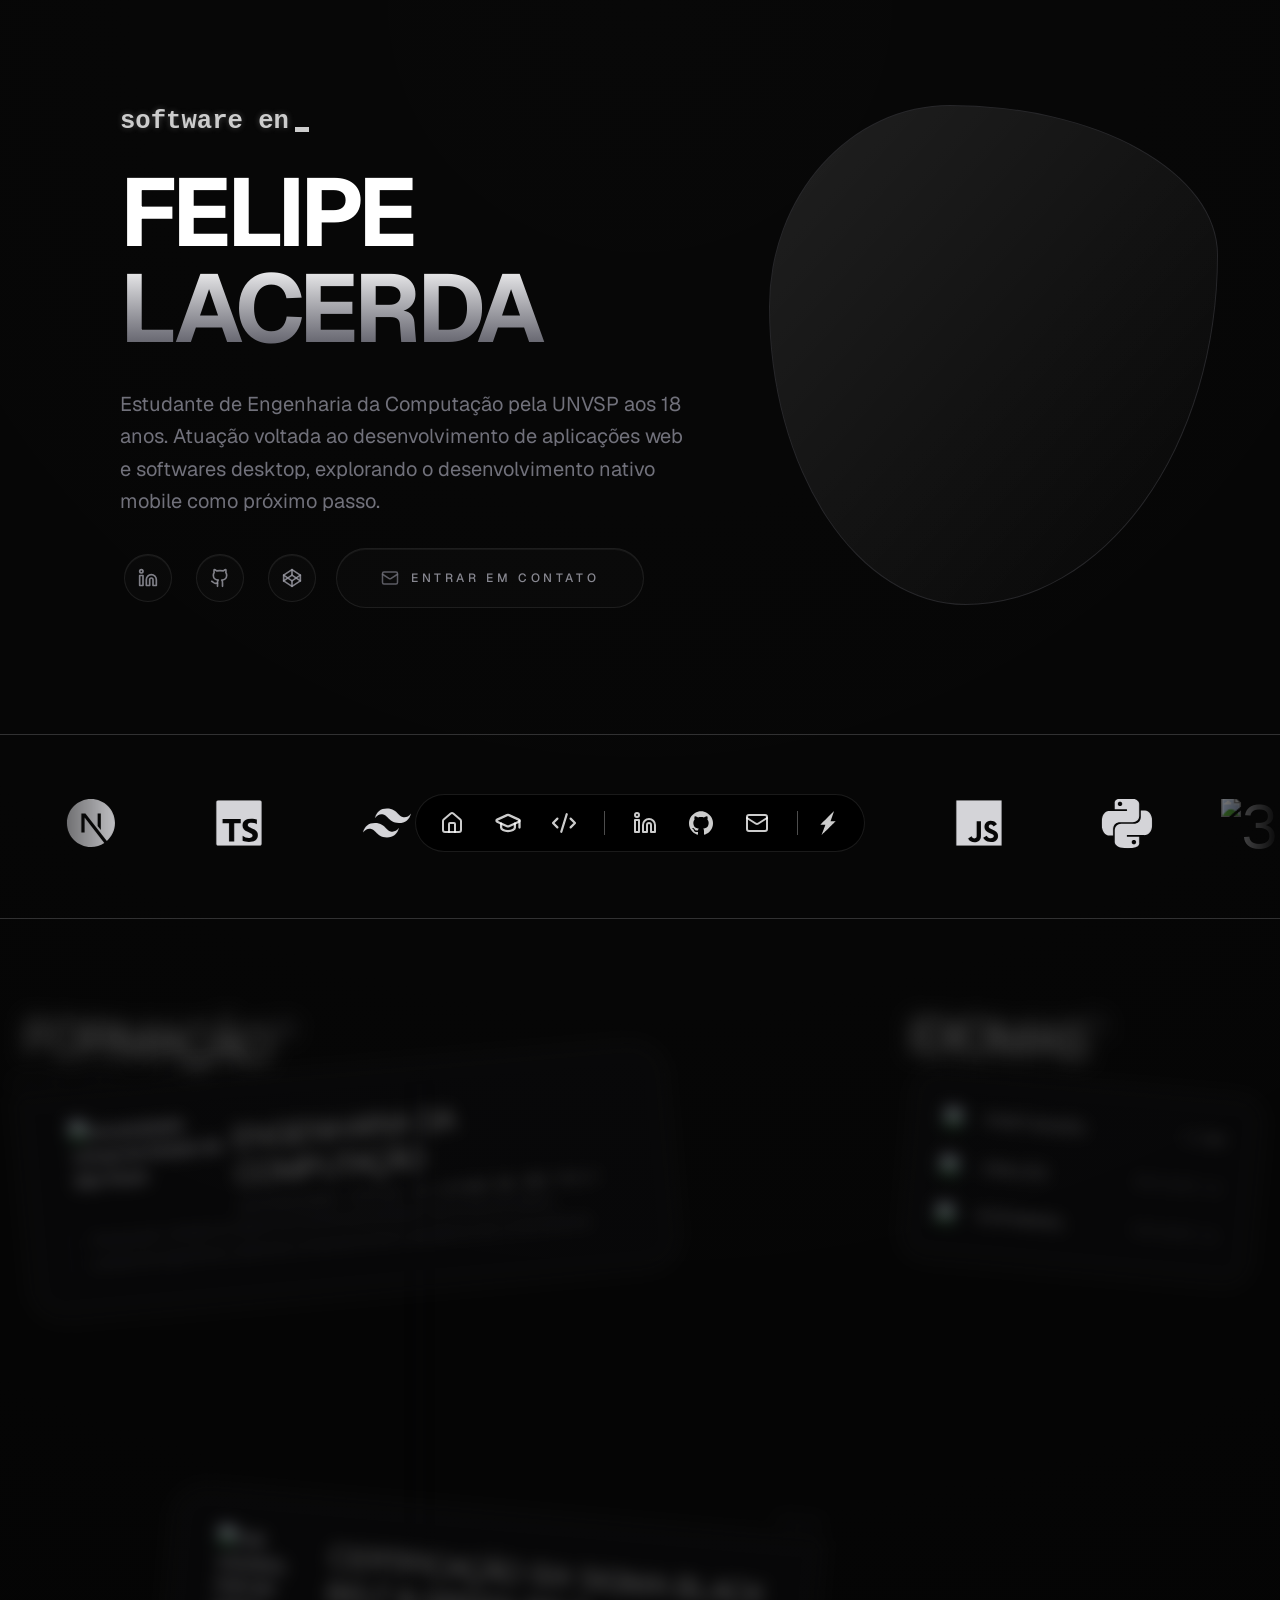
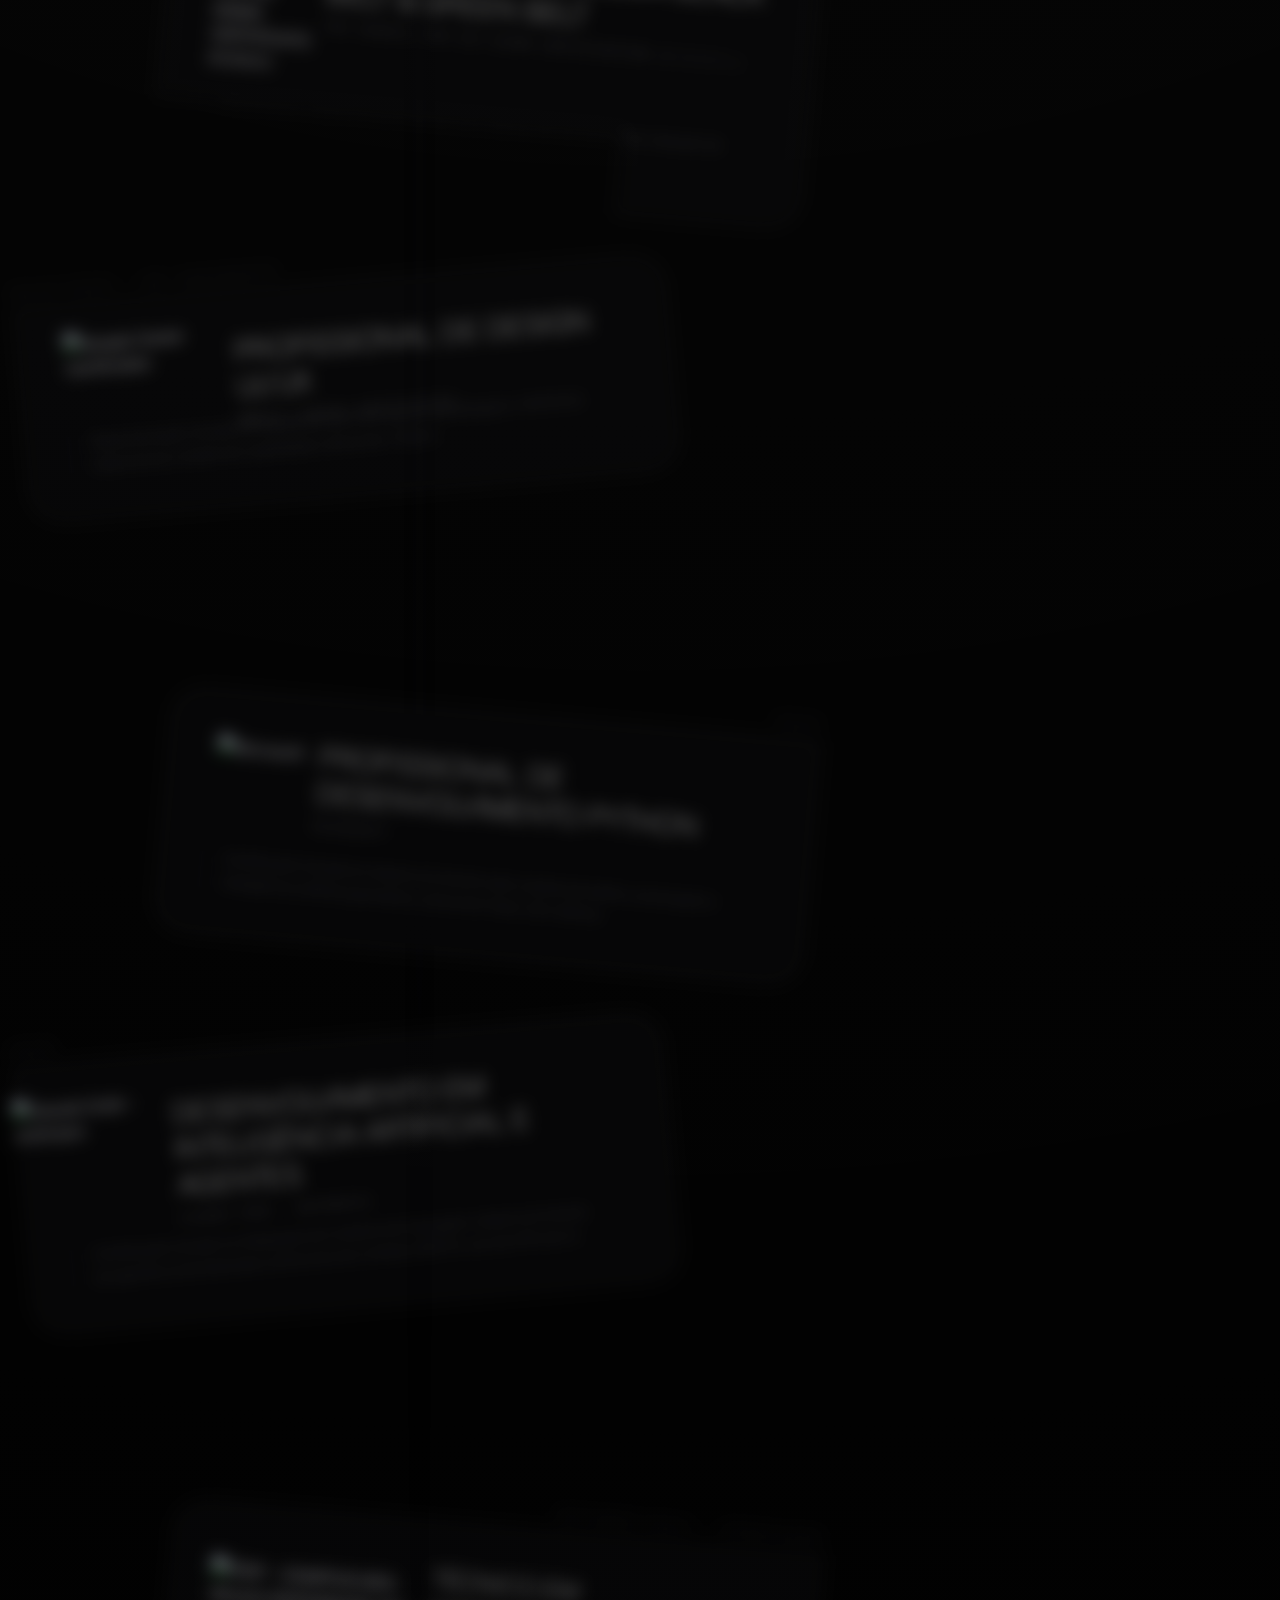
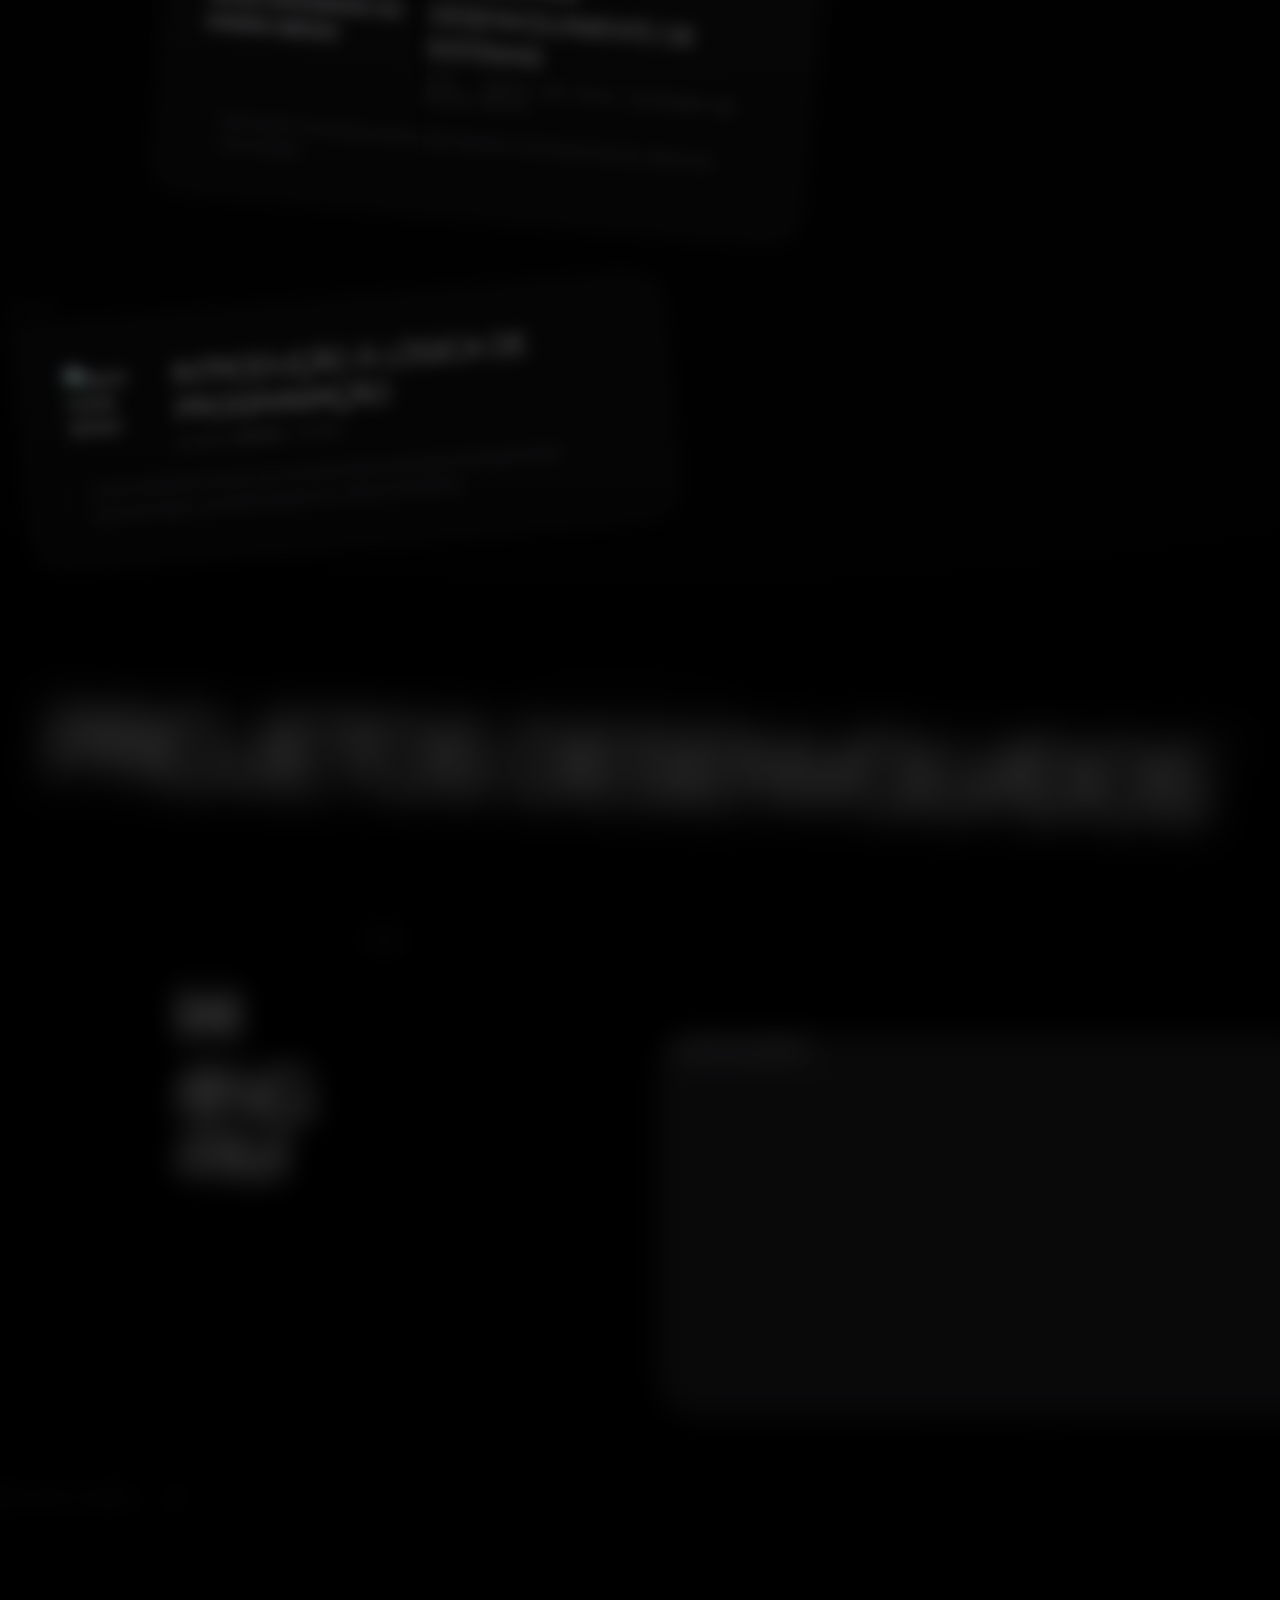
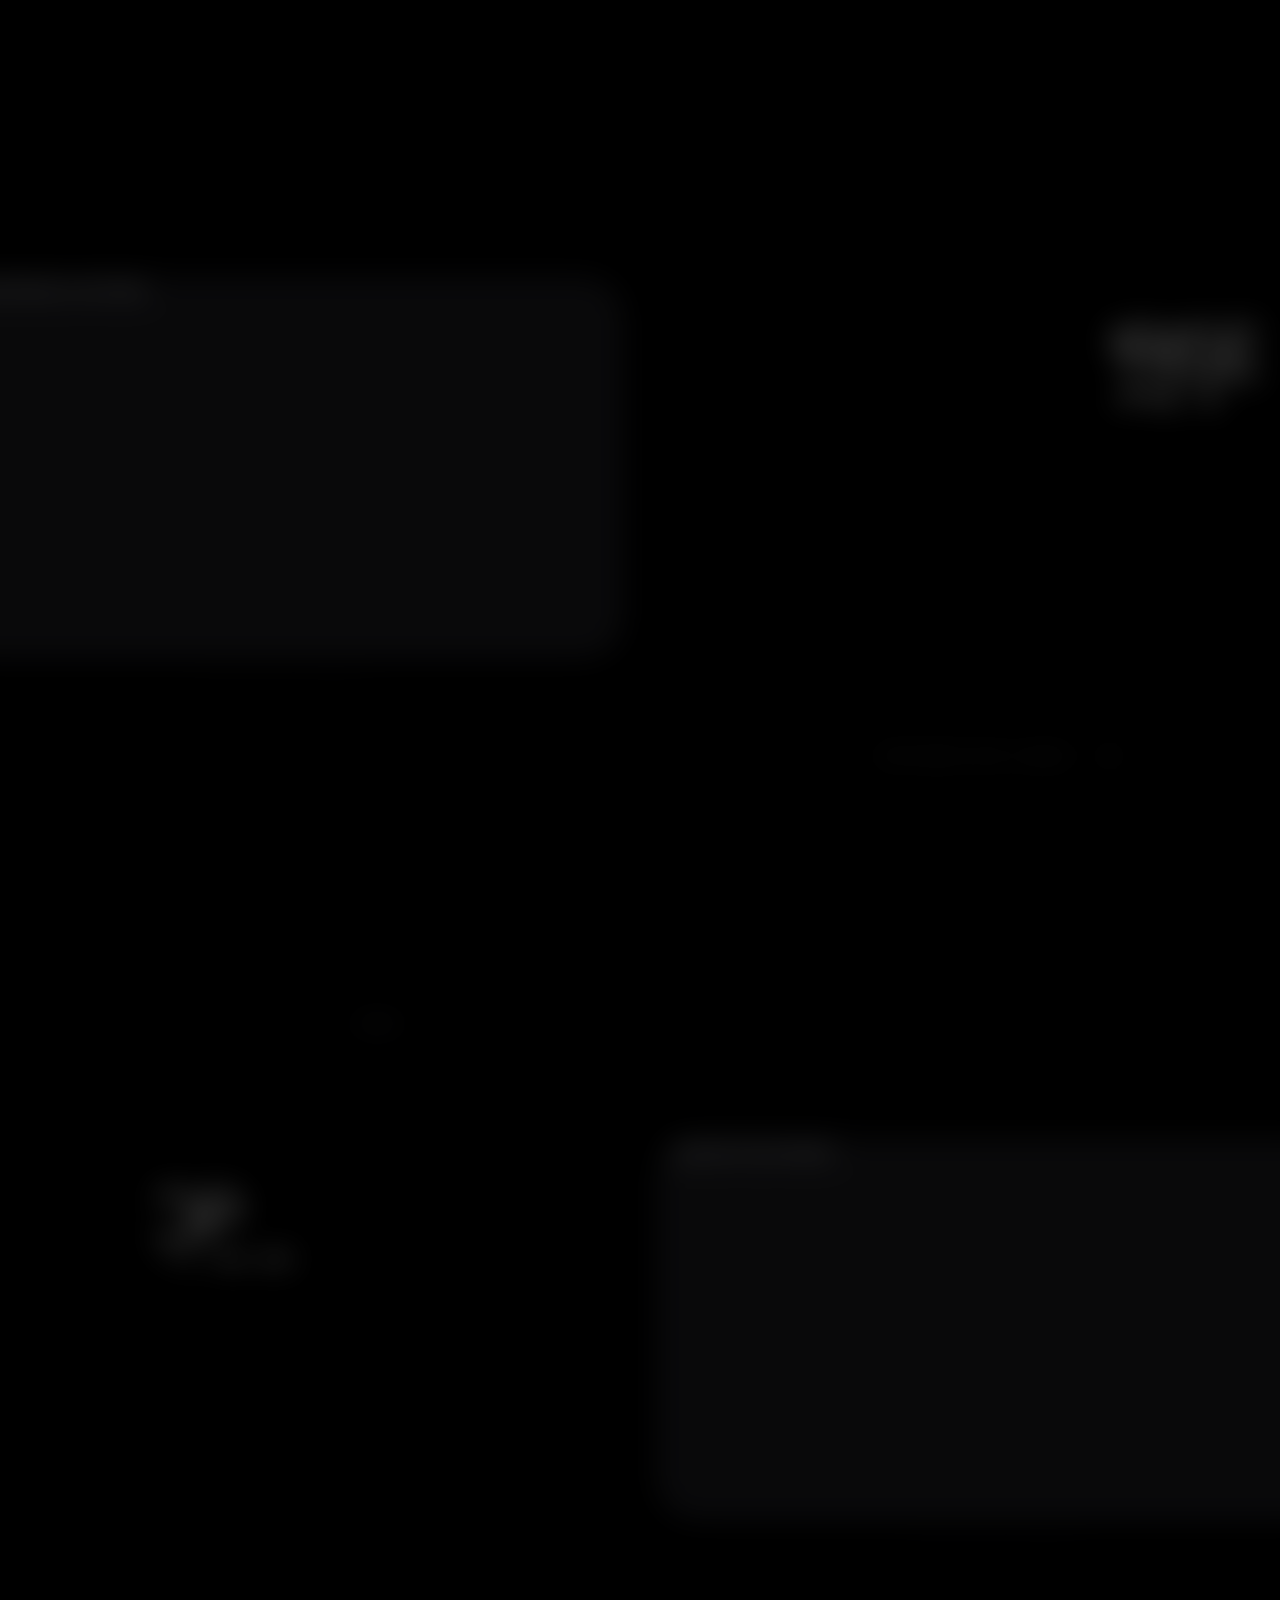
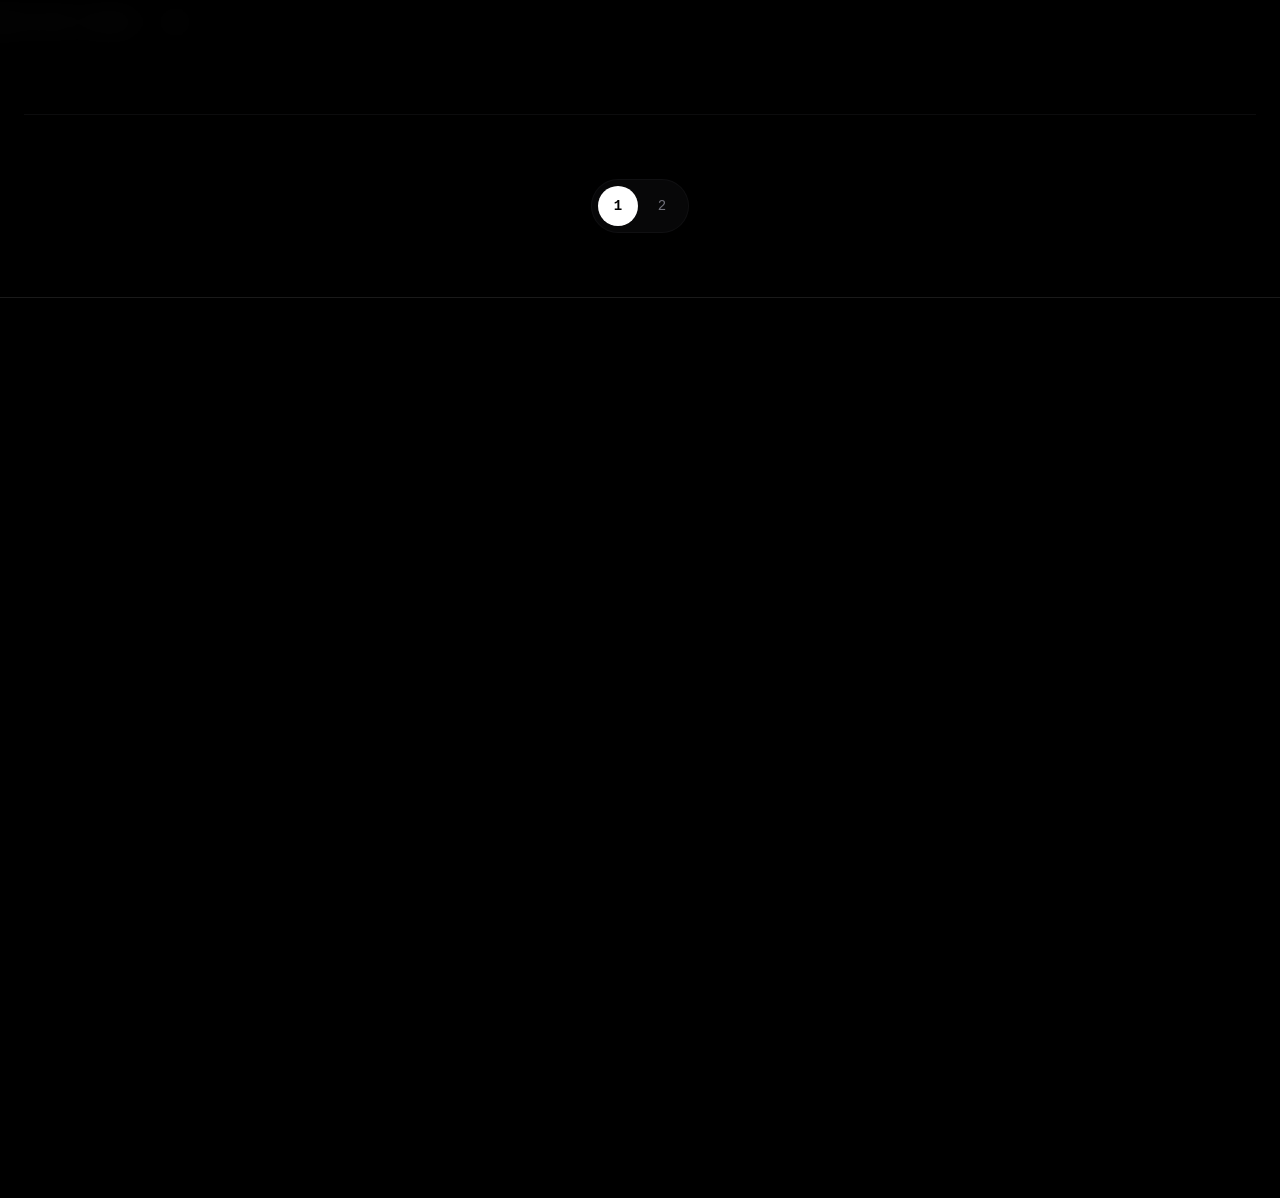
==== index.html @ cd04bd22 "pente fino" ====
<!doctype html>
<html lang="en">

<head>
  <meta charset="UTF-8" />
  <meta name="viewport" content="width=device-width, initial-scale=1.0, viewport-fit=cover" />
  <title>Lofipe</title>
  <link rel="icon" type="image/png" href="/assets/favicon.png" />
  <meta property="og:title" content="Lofipe" />
  <meta property="og:description" content="Felipe Lacerda" />
  <meta property="og:url" content="https://lofipe.github.io/" />
  <meta property="og:type" content="website" />
  <meta property="og:image" content="https://res.cloudinary.com/dvgi0omcf/image/upload/v1783981329/comp_guboxi.png" />
  <meta property="og:image:width" content="1200" />
  <meta property="og:image:height" content="630" />
  <meta name="twitter:card" content="summary_large_image" />
  <meta name="twitter:title" content="Lofipe" />
  <meta name="twitter:image" content="https://res.cloudinary.com/dvgi0omcf/image/upload/v1783981329/comp_guboxi.png" />
  <script src="https://unpkg.com/@lottiefiles/lottie-player@latest/dist/lottie-player.js"></script>
  <style>
    /* Hide scrollbar completely — Lenis handles smooth scrolling via JS */
    * {
      scrollbar-width: none;
    }

    ::-webkit-scrollbar {
      display: none !important;
    }
  </style>
  <script type="module" crossorigin src="/assets/index-CoBssupR.js"></script>
  <link rel="stylesheet" crossorigin href="/assets/index-DF-sohv0.css">
</head>

<body>
  <div id="root"></div>
  <svg width="0" height="0" style="position: absolute; pointer-events: none;" aria-hidden="true">
    <filter id="global-backlight-4" y="-150%" x="-150%" width="400%" height="400%">
      <feGaussianBlur in="SourceGraphic" stdDeviation="7" result="blurred"></feGaussianBlur>
      <feColorMatrix type="saturate" in="blurred" values="4.5"></feColorMatrix>
      <feComposite in="SourceGraphic" operator="over"></feComposite>
    </filter>
    <filter id="global-backlight-5" y="-150%" x="-150%" width="400%" height="400%">
      <feGaussianBlur in="SourceGraphic" stdDeviation="5" result="blurred"></feGaussianBlur>
      <feColorMatrix type="saturate" in="blurred" values="4"></feColorMatrix>
      <feComposite in="SourceGraphic" operator="over"></feComposite>
    </filter>
    <filter id="global-backlight-5-soft" y="-150%" x="-150%" width="400%" height="400%">
      <feGaussianBlur in="SourceGraphic" stdDeviation="5" result="blurred"></feGaussianBlur>
      <feColorMatrix type="saturate" in="blurred" values="3.5" result="saturated"></feColorMatrix>
      <feComponentTransfer in="saturated" result="faded">
        <feFuncA type="linear" slope="0.8"></feFuncA>
      </feComponentTransfer>
      <feComposite in="SourceGraphic" in2="faded" operator="over"></feComposite>
    </filter>
    <filter id="global-backlight-strong" y="-150%" x="-150%" width="400%" height="400%">
      <feGaussianBlur in="SourceGraphic" stdDeviation="12" result="blurred"></feGaussianBlur>
      <feColorMatrix type="saturate" in="blurred" values="5.5"></feColorMatrix>
      <feComposite in="SourceGraphic" operator="over"></feComposite>
    </filter>
    <filter id="global-backlight-kolven" y="-150%" x="-150%" width="400%" height="400%">
      <feGaussianBlur in="SourceGraphic" stdDeviation="14" result="blurred"></feGaussianBlur>
      <feColorMatrix type="saturate" in="blurred" values="3.2" result="saturated"></feColorMatrix>
      <feComponentTransfer in="saturated" result="faded">
        <feFuncA type="linear" slope="0.7"></feFuncA>
      </feComponentTransfer>
      <feComposite in="SourceGraphic" in2="faded" operator="over"></feComposite>
    </filter>
    <filter id="global-backlight-carousel" y="-150%" x="-150%" width="400%" height="400%">
      <feGaussianBlur in="SourceGraphic" stdDeviation="8" result="blurred"></feGaussianBlur>
      <feColorMatrix type="saturate" in="blurred" values="3.5" result="saturated"></feColorMatrix>
      <feComponentTransfer in="saturated" result="faded">
        <feFuncA type="linear" slope="0.75"></feFuncA>
      </feComponentTransfer>
      <feComposite in="SourceGraphic" in2="faded" operator="over"></feComposite>
    </filter>
    <filter id="global-backlight-20" y="-150%" x="-150%" width="400%" height="400%">
      <feGaussianBlur in="SourceGraphic" stdDeviation="20" result="blurred"></feGaussianBlur>
      <feColorMatrix type="saturate" in="blurred" values="4"></feColorMatrix>
      <feComposite in="SourceGraphic" operator="over"></feComposite>
    </filter>
  </svg>
</body>

</html>
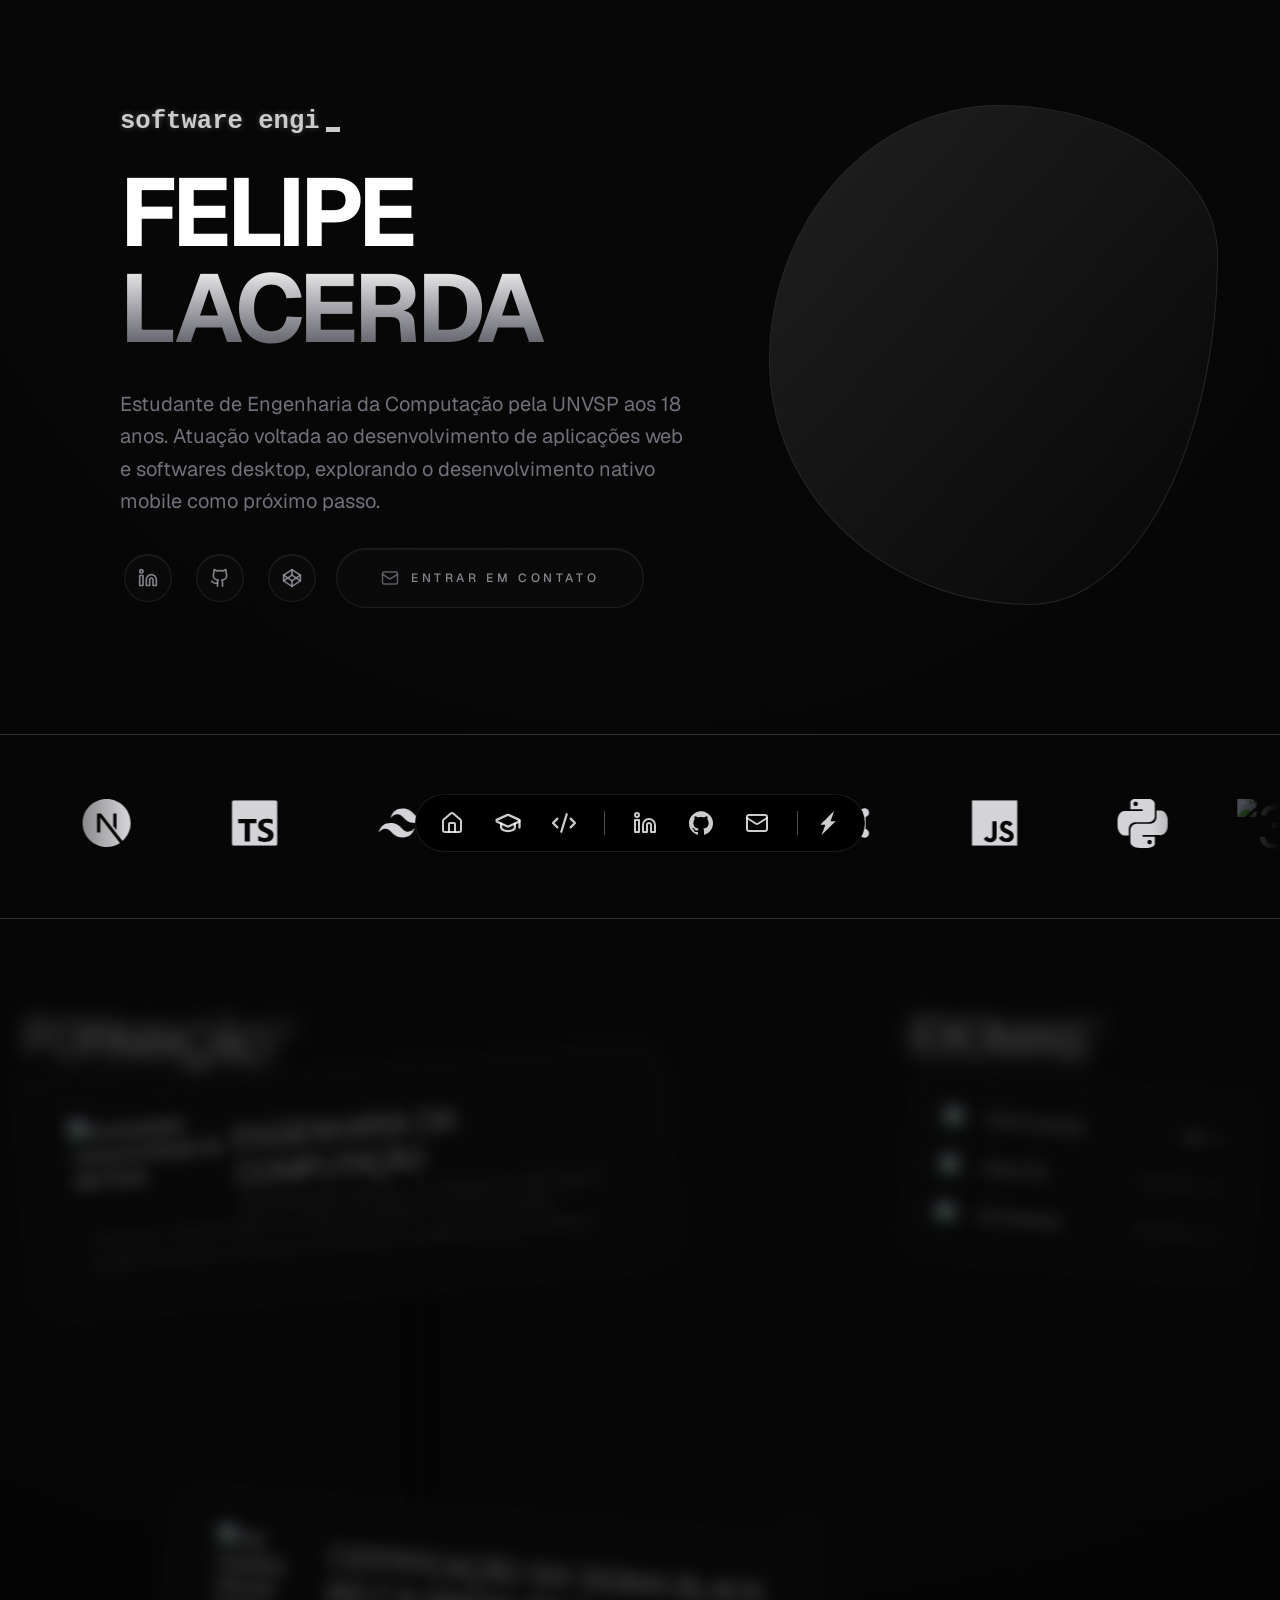
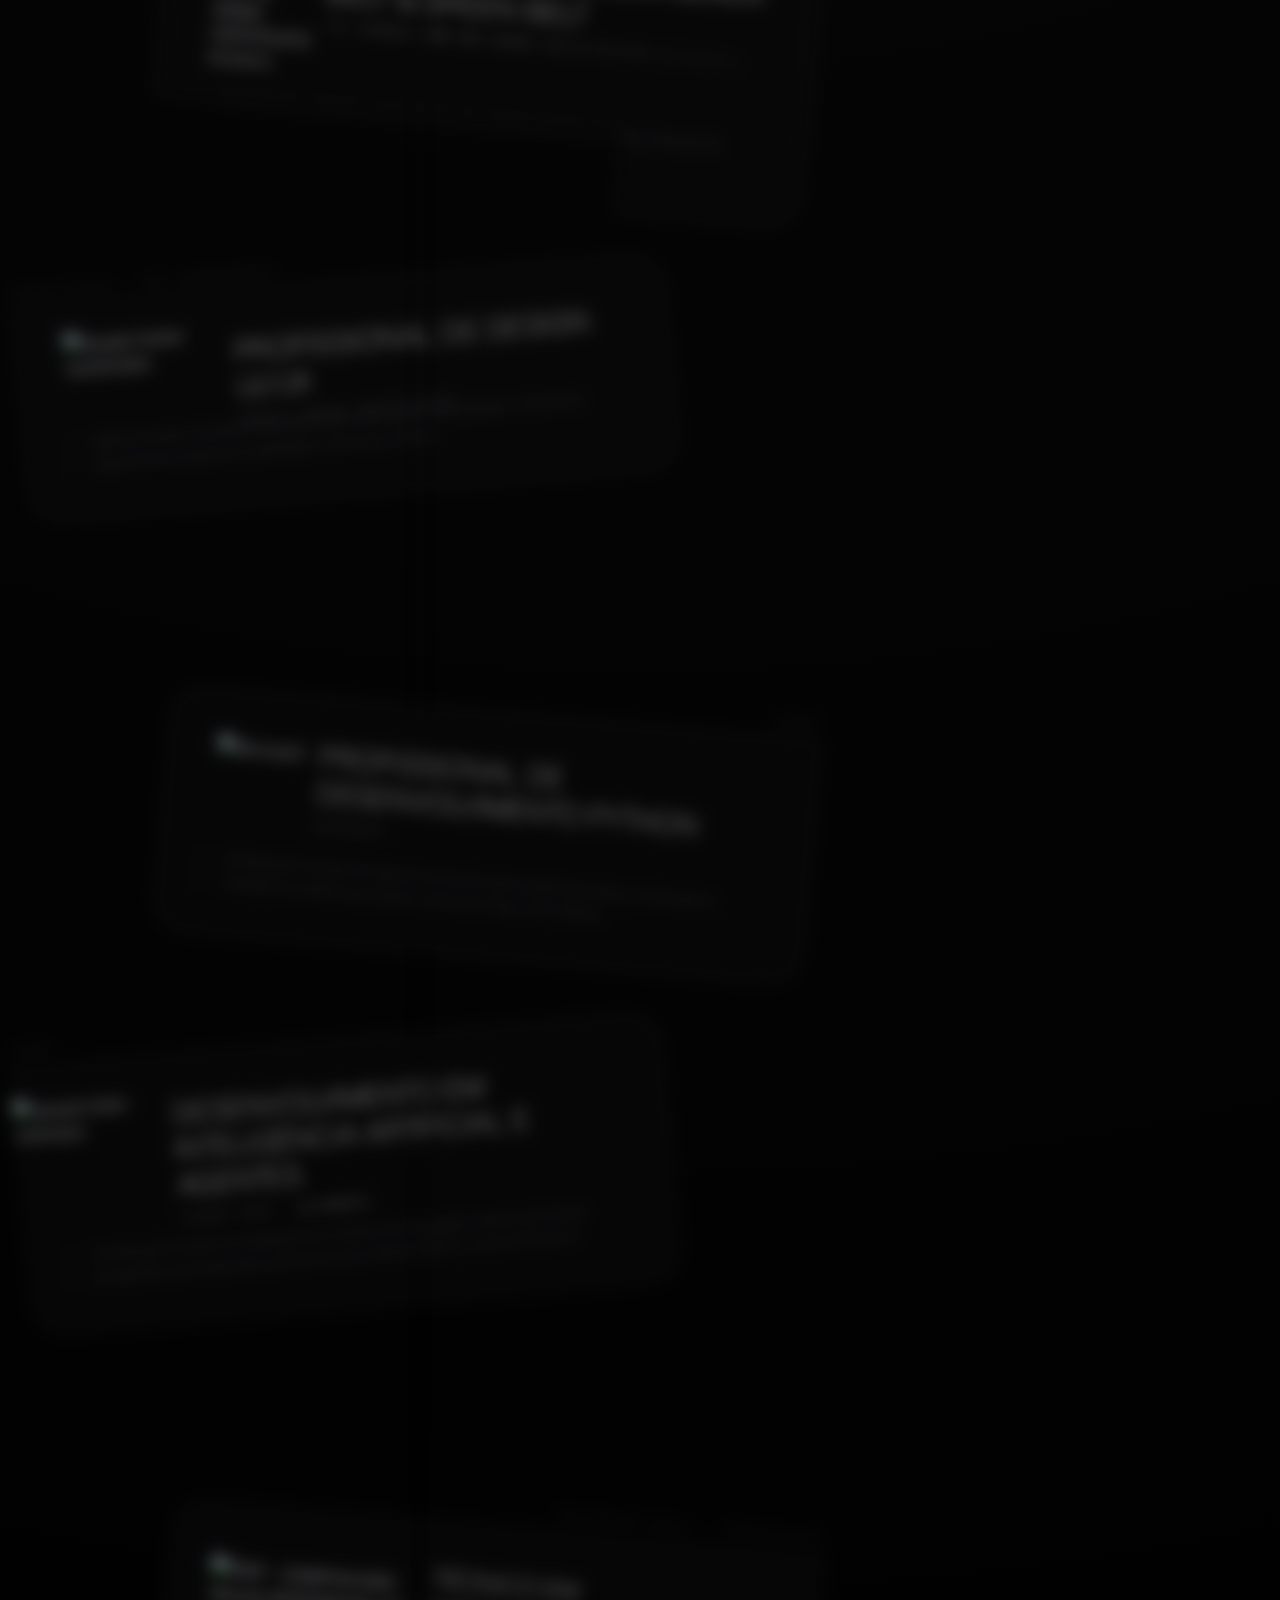
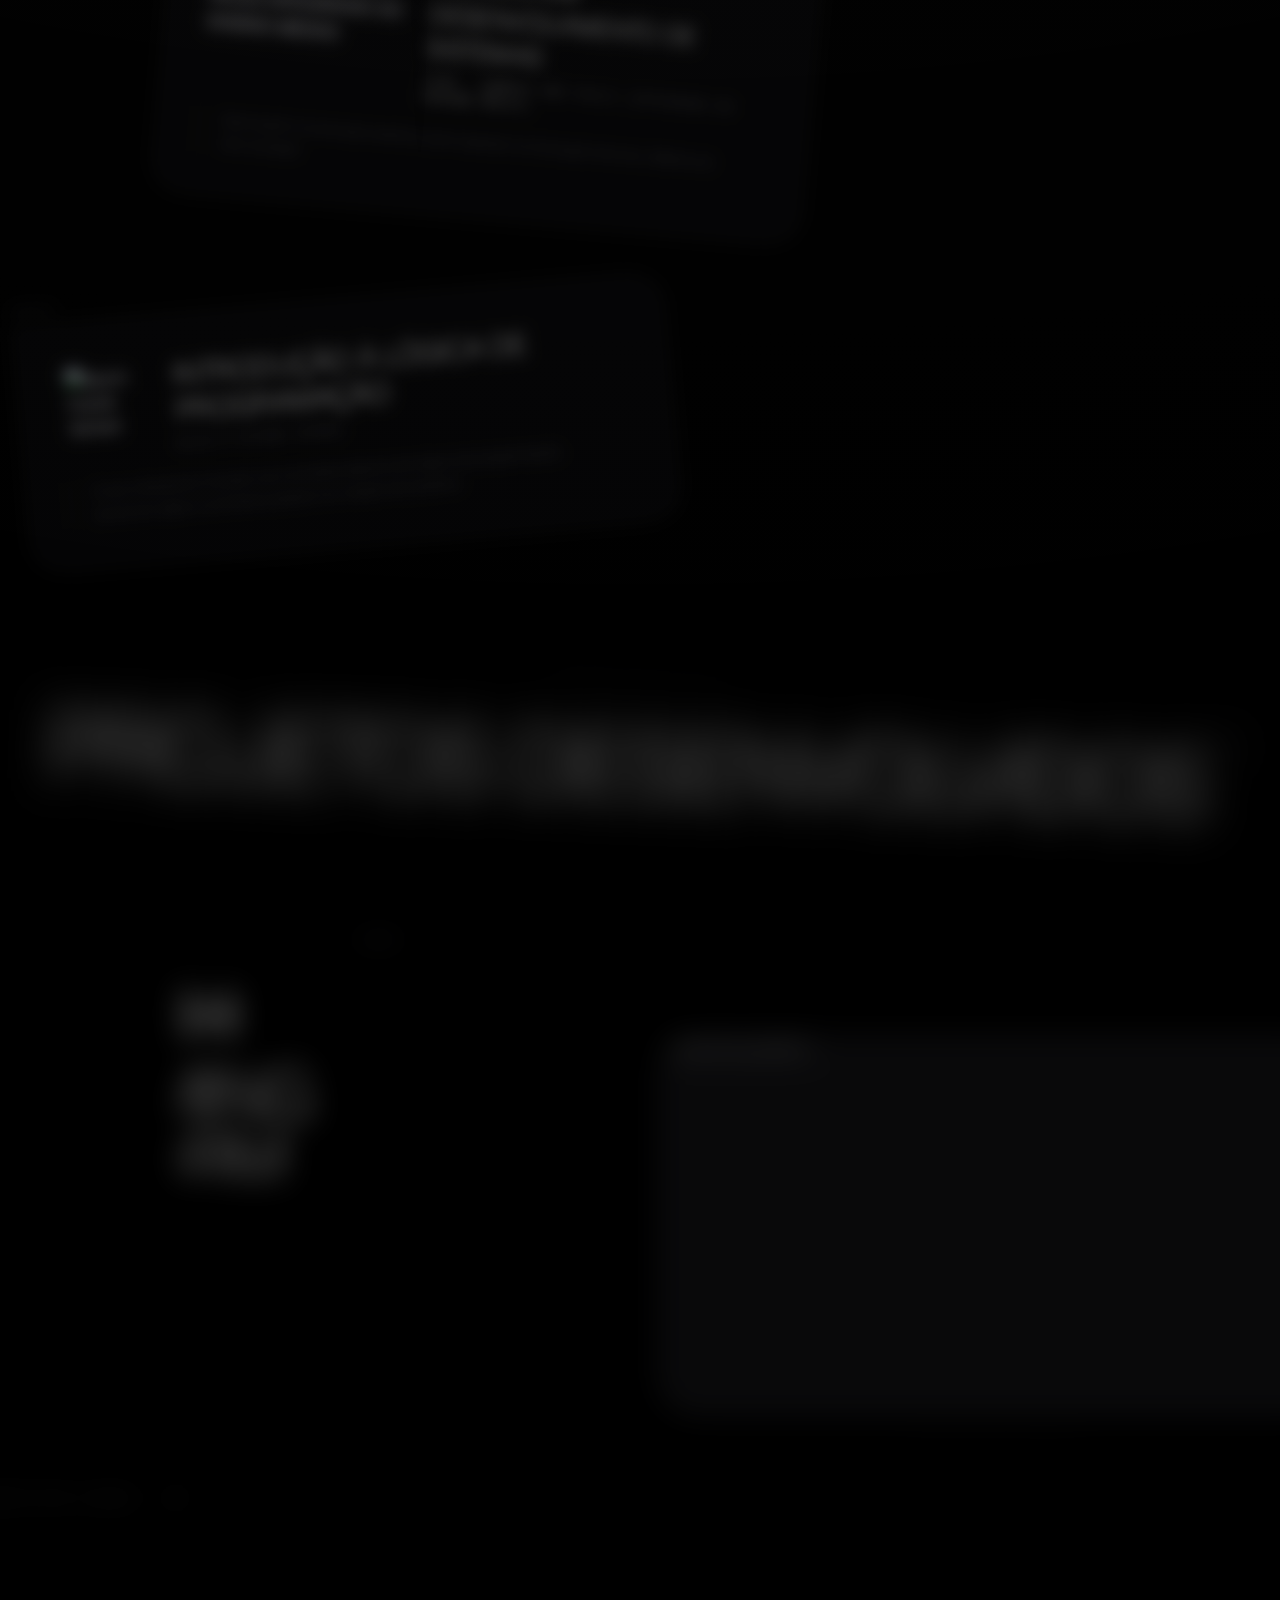
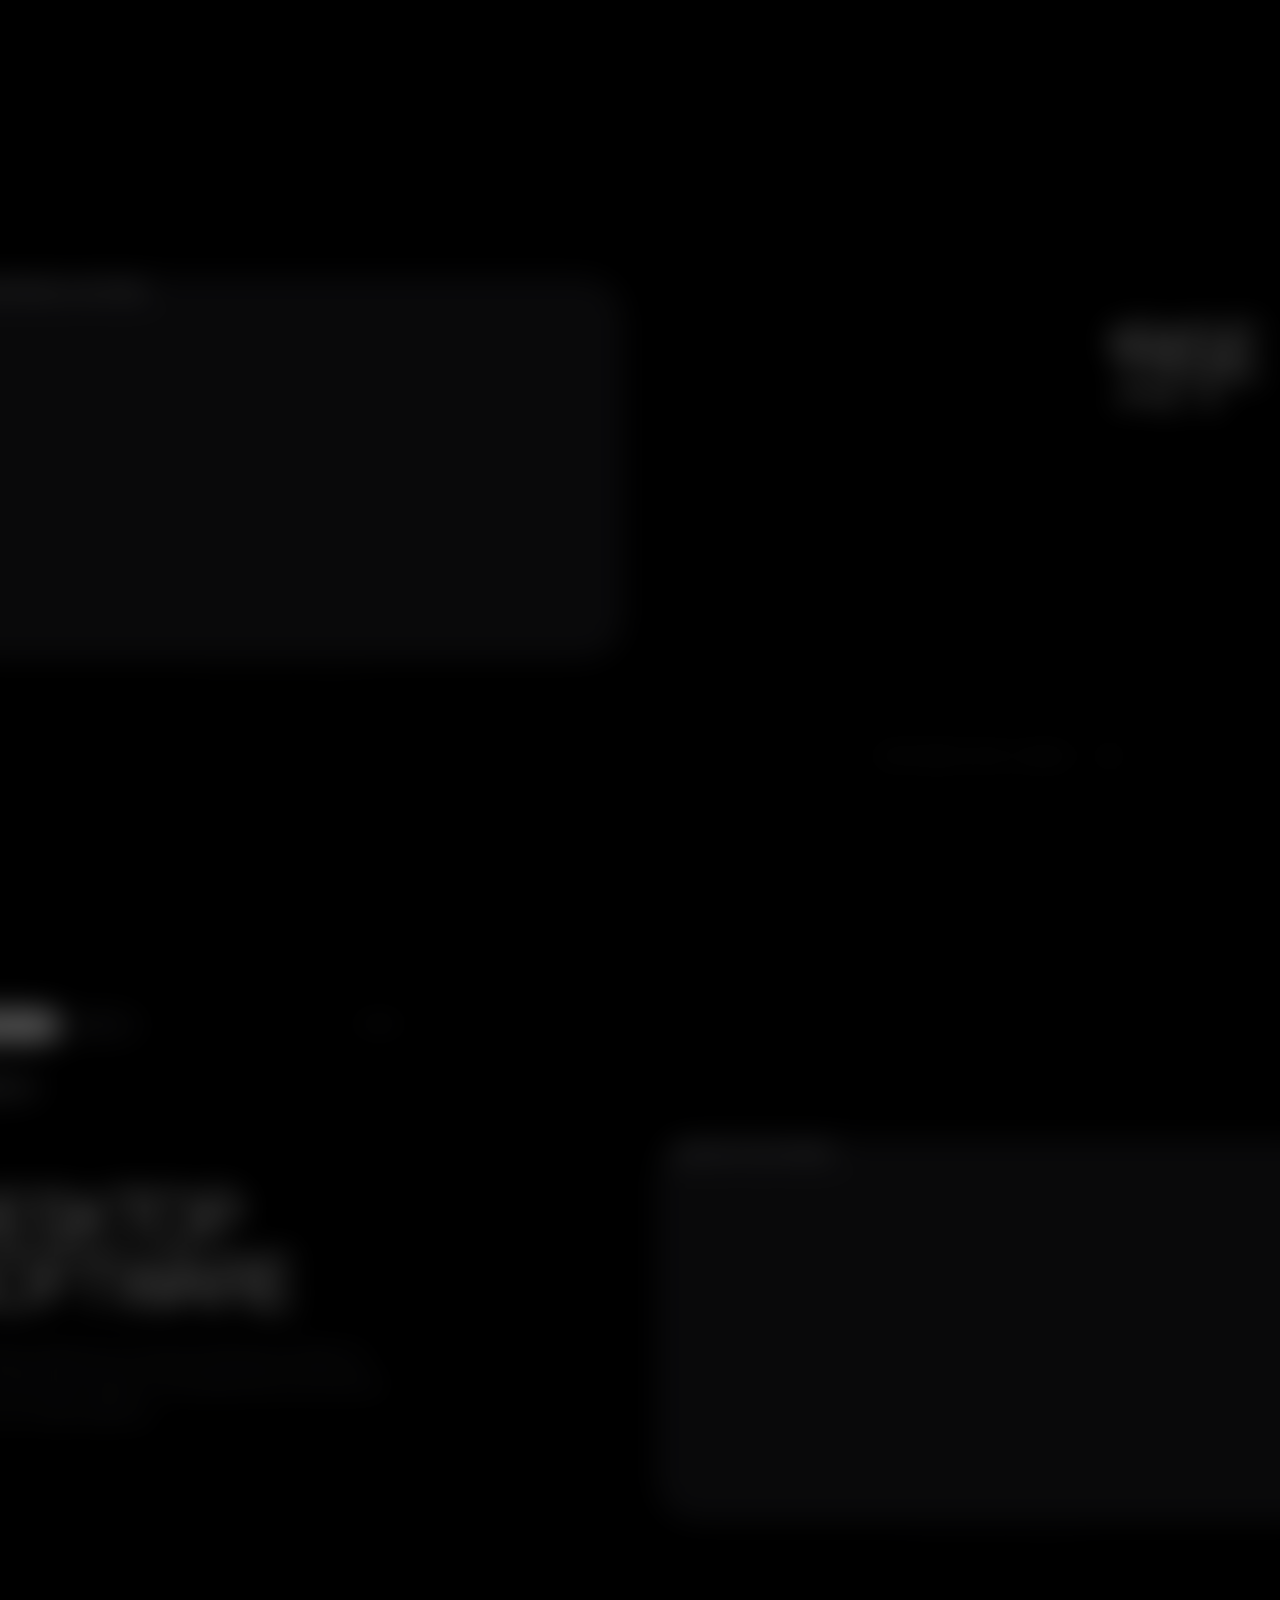
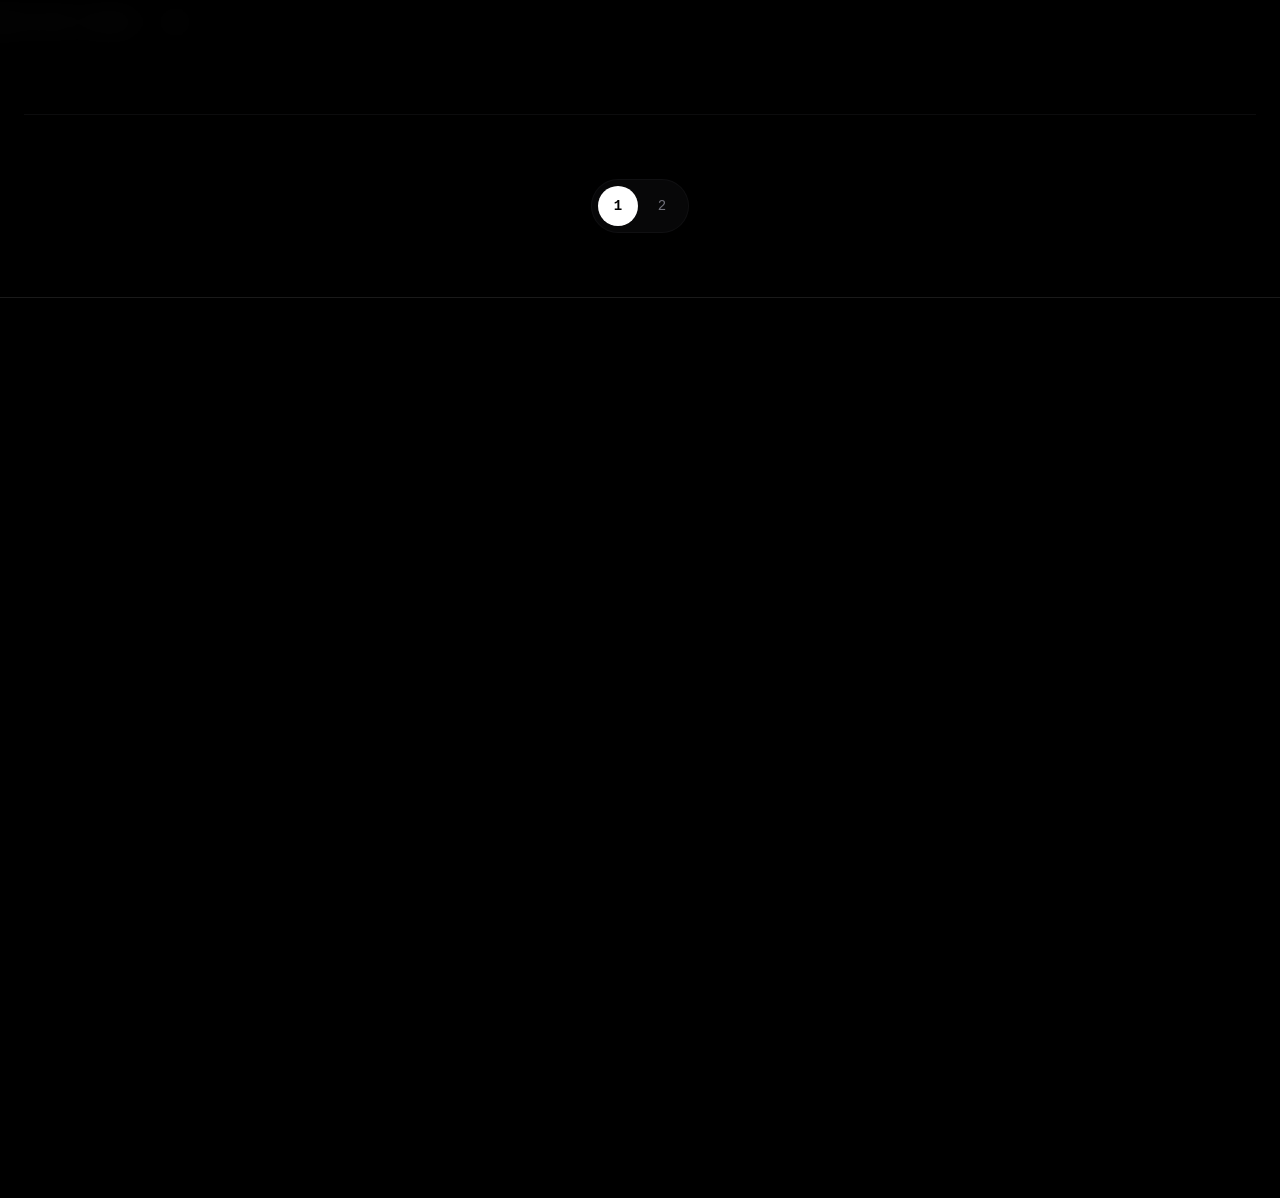
==== commit abac4de0: "pente fino 2" ====
--- a/index.html
+++ b/index.html
@@ -10,12 +10,12 @@
   <meta property="og:description" content="Felipe Lacerda" />
   <meta property="og:url" content="https://lofipe.github.io/" />
   <meta property="og:type" content="website" />
-  <meta property="og:image" content="https://res.cloudinary.com/dvgi0omcf/image/upload/v1783981329/comp_guboxi.png" />
+  <meta property="og:image" content="https://res.cloudinary.com/dvgi0omcf/image/upload/v1783983210/padr%C3%A3o_de_imagem_compartilhar_e_google_search_2_og3qq7.png" />
   <meta property="og:image:width" content="1200" />
   <meta property="og:image:height" content="630" />
   <meta name="twitter:card" content="summary_large_image" />
   <meta name="twitter:title" content="Lofipe" />
-  <meta name="twitter:image" content="https://res.cloudinary.com/dvgi0omcf/image/upload/v1783981329/comp_guboxi.png" />
+  <meta name="twitter:image" content="https://res.cloudinary.com/dvgi0omcf/image/upload/v1783983210/padr%C3%A3o_de_imagem_compartilhar_e_google_search_2_og3qq7.png" />
   <script src="https://unpkg.com/@lottiefiles/lottie-player@latest/dist/lottie-player.js"></script>
   <style>
     /* Hide scrollbar completely — Lenis handles smooth scrolling via JS */
@@ -27,8 +27,8 @@
       display: none !important;
     }
   </style>
-  <script type="module" crossorigin src="/assets/index-CoBssupR.js"></script>
-  <link rel="stylesheet" crossorigin href="/assets/index-DF-sohv0.css">
+  <script type="module" crossorigin src="/assets/index-BSFKqXOW.js"></script>
+  <link rel="stylesheet" crossorigin href="/assets/index-kEla4h4L.css">
 </head>
 
 <body>
--- a/assets/index-kEla4h4L.css
+++ b/assets/index-kEla4h4L.css
@@ -0,0 +1 @@
+@import"https://fonts.googleapis.com/css2?family=Plus+Jakarta+Sans:wght@200;300;400;500;600&display=swap";.color-bends-container{position:absolute;top:0;left:0;right:0;bottom:0;width:100%;height:100%;overflow:hidden}.color-bends-container canvas{position:absolute;top:0;left:0;width:100%!important;height:100%!important;display:block;image-rendering:-moz-crisp-edges;image-rendering:-o-crisp-edges;image-rendering:-webkit-optimize-contrast;image-rendering:crisp-edges;image-rendering:pixelated;transform:translateZ(0)}.logoloop{position:relative;--logoloop-gap: 32px;--logoloop-logoHeight: 28px;--logoloop-fadeColorAuto: #ffffff;--logo-saturation-default: 1;--logo-saturation-hover: 1}.logoloop--vertical{height:100%;display:inline-block}.logoloop--scale-hover{padding-top:calc(var(--logoloop-logoHeight) * .1);padding-bottom:calc(var(--logoloop-logoHeight) * .1)}@media(prefers-color-scheme:dark){.logoloop{--logoloop-fadeColorAuto: #0b0b0b}}.logoloop__track{display:flex;width:max-content;will-change:transform;-webkit-user-select:none;user-select:none;position:relative;z-index:0}.logoloop--vertical .logoloop__track{flex-direction:column;height:max-content;width:100%}.logoloop__list{display:flex;align-items:center}.logoloop--vertical .logoloop__list{flex-direction:column}.logoloop__item{flex:0 0 auto;margin-right:var(--logoloop-gap);font-size:var(--logoloop-logoHeight);line-height:1}.logoloop--vertical .logoloop__item{margin-right:0;margin-bottom:var(--logoloop-gap)}.logoloop__item:last-child{margin-right:var(--logoloop-gap)}.logoloop--vertical .logoloop__item:last-child{margin-right:0;margin-bottom:var(--logoloop-gap)}.logoloop__node{display:inline-flex;align-items:center}.logoloop__item img{height:var(--logoloop-logoHeight);width:auto;display:block;object-fit:contain;image-rendering:-webkit-optimize-contrast;-webkit-user-drag:none;pointer-events:none;filter:saturate(var(--logo-saturation-default));transition:transform .3s cubic-bezier(.4,0,.2,1),filter .3s ease}.logoloop__item:hover img{filter:saturate(var(--logo-saturation-hover))}.logoloop--scale-hover .logoloop__item{overflow:visible}.logoloop--scale-hover .logoloop__item:hover img,.logoloop--scale-hover .logoloop__item:hover .logoloop__node{transform:scale(1.2);transform-origin:center center}.logoloop--scale-hover .logoloop__node{transition:transform .3s cubic-bezier(.4,0,.2,1)}.logoloop__link{display:inline-flex;align-items:center;text-decoration:none;border-radius:4px;transition:opacity .2s ease;cursor:default}.logoloop__link:hover{opacity:1}.logoloop__link:focus-visible{outline:2px solid currentColor;outline-offset:2px}.logoloop--fade{-webkit-mask-image:linear-gradient(to right,transparent 0%,black 10%,black 90%,transparent 100%);mask-image:linear-gradient(to right,transparent 0%,black 10%,black 90%,transparent 100%)}.logoloop--vertical.logoloop--fade{-webkit-mask-image:linear-gradient(to bottom,transparent 0%,black 10%,black 90%,transparent 100%);mask-image:linear-gradient(to bottom,transparent 0%,black 10%,black 90%,transparent 100%)}@media(prefers-reduced-motion:reduce){.logoloop__track{transform:translateZ(0)!important}.logoloop__item img,.logoloop__node{transition:none!important}}.scroll-reveal{margin:40px 0}.scroll-reveal-text{font-size:clamp(1.2rem,3vw,2.2rem);line-height:1.4;font-weight:500;color:#fff}.word{display:inline-block;white-space:pre}.custom-modal-scroll::-webkit-scrollbar{width:4px}.custom-modal-scroll::-webkit-scrollbar-track{background:transparent}.custom-modal-scroll::-webkit-scrollbar-thumb{background:#27272a;border-radius:10px}.custom-modal-scroll::-webkit-scrollbar-thumb:hover{background:#3f3f46}.logo-wrapper{display:flex;justify-content:flex-start;align-items:center;flex-wrap:nowrap;--logo-saturation-default: .6;--logo-saturation-hover: 1}.logo-container{position:relative;display:flex;align-items:center;justify-content:center;overflow:visible}.logo-flip-item{position:absolute;display:flex;flex-direction:column;align-items:center;justify-content:center;width:100%;height:100%;transform:translateY(100%) scale(.9);opacity:0;filter:blur(10px);transition:transform 1.2s cubic-bezier(.25,1,.5,1),opacity 1.2s cubic-bezier(.25,1,.5,1),filter 1.2s cubic-bezier(.25,1,.5,1);will-change:transform,opacity,filter;pointer-events:none}.logo-flip-item.active{transform:translateY(0) scale(1);opacity:1;filter:blur(0px);z-index:10}.logo-flip-item.exit{transform:translateY(-100%) scale(.9);opacity:0;filter:blur(10px);z-index:5}.logo-flip-item:not(.active):not(.exit){transition:none}.logo-flip-item.reset{transition:none}.logo-wrapper--no-blur .logo-flip-item{filter:none;transition:transform 1.2s cubic-bezier(.25,1,.5,1),opacity 1.2s cubic-bezier(.25,1,.5,1);will-change:transform,opacity}.logo-wrapper--no-blur .logo-flip-item.active,.logo-wrapper--no-blur .logo-flip-item.exit{filter:none}.logo-flip-item img{filter:saturate(var(--logo-saturation-default));transition:filter .3s ease}.logo-container:hover .logo-flip-item img{filter:saturate(var(--logo-saturation-hover))}.border-glow-card{--edge-proximity: 0;--cursor-angle: 45deg;--edge-sensitivity: 30;--color-sensitivity: calc(var(--edge-sensitivity) + 20);--border-radius: 28px;--glow-padding: 40px;--cone-spread: 25;position:relative;border-radius:var(--border-radius);isolation:isolate;transform:translateZ(.01px);display:grid;border:1px solid rgb(255 255 255 / 15%);background:var(--card-bg, #120F17);overflow:visible;box-shadow:none}.border-glow-inner{display:flex;flex-direction:column;position:relative;overflow:visible;z-index:10;width:100%}.border-glow-card:before,.border-glow-card:after,.border-glow-card>.edge-light{content:"";position:absolute;top:0;right:0;bottom:0;left:0;border-radius:inherit;transition:opacity .25s ease-out;z-index:-1}.border-glow-card:not(:hover):not(.sweep-active):before,.border-glow-card:not(:hover):not(.sweep-active):after,.border-glow-card:not(:hover):not(.sweep-active)>.edge-light{opacity:0;transition:opacity .75s ease-in-out}.border-glow-card:before{border:1px solid transparent;background:linear-gradient(var(--card-bg, #120F17) 0 100%) padding-box,linear-gradient(#fff0,#fff0) border-box,var(--gradient-one, radial-gradient(at 80% 55%, hsla(268, 100%, 76%, 1) 0px, transparent 50%)) border-box,var(--gradient-two, radial-gradient(at 69% 34%, hsla(349, 100%, 74%, 1) 0px, transparent 50%)) border-box,var(--gradient-three, radial-gradient(at 8% 6%, hsla(136, 100%, 78%, 1) 0px, transparent 50%)) border-box,var(--gradient-four, radial-gradient(at 41% 38%, hsla(192, 100%, 64%, 1) 0px, transparent 50%)) border-box,var(--gradient-five, radial-gradient(at 86% 85%, hsla(186, 100%, 74%, 1) 0px, transparent 50%)) border-box,var(--gradient-six, radial-gradient(at 82% 18%, hsla(52, 100%, 65%, 1) 0px, transparent 50%)) border-box,var(--gradient-seven, radial-gradient(at 51% 4%, hsla(12, 100%, 72%, 1) 0px, transparent 50%)) border-box,var(--gradient-base, linear-gradient(#c299ff 0 100%)) border-box;opacity:calc((var(--edge-proximity) - var(--color-sensitivity)) / (100 - var(--color-sensitivity)));mask-image:conic-gradient(from var(--cursor-angle) at center,black calc(var(--cone-spread) * 1%),transparent calc((var(--cone-spread) + 15) * 1%),transparent calc((100 - var(--cone-spread) - 15) * 1%),black calc((100 - var(--cone-spread)) * 1%));-webkit-mask-image:conic-gradient(from var(--cursor-angle) at center,black calc(var(--cone-spread) * 1%),transparent calc((var(--cone-spread) + 15) * 1%),transparent calc((100 - var(--cone-spread) - 15) * 1%),black calc((100 - var(--cone-spread)) * 1%))}.border-glow-card:after{display:none!important}.border-glow-card>.edge-light{inset:calc(var(--glow-padding) * -1);pointer-events:none;z-index:1;mask-image:conic-gradient(from var(--cursor-angle) at center,black 2.5%,transparent 10%,transparent 90%,black 97.5%);-webkit-mask-image:conic-gradient(from var(--cursor-angle) at center,black 2.5%,transparent 10%,transparent 90%,black 97.5%);opacity:calc((var(--edge-proximity) - var(--edge-sensitivity)) / (100 - var(--edge-sensitivity)));mix-blend-mode:plus-lighter}.border-glow-card>.edge-light:before{content:"";position:absolute;inset:var(--glow-padding);border-radius:inherit;box-shadow:inset 0 0 0 1px var(--glow-color, hsl(40deg 80% 80% / 100%)),inset 0 0 1px 0 var(--glow-color-60, hsl(40deg 80% 80% / 60%)),inset 0 0 3px 0 var(--glow-color-50, hsl(40deg 80% 80% / 50%)),inset 0 0 6px 0 var(--glow-color-40, hsl(40deg 80% 80% / 40%)),inset 0 0 15px 0 var(--glow-color-30, hsl(40deg 80% 80% / 30%)),inset 0 0 25px 2px var(--glow-color-20, hsl(40deg 80% 80% / 20%)),inset 0 0 50px 2px var(--glow-color-10, hsl(40deg 80% 80% / 10%)),0 0 1px 0 var(--glow-color-60, hsl(40deg 80% 80% / 60%)),0 0 3px 0 var(--glow-color-50, hsl(40deg 80% 80% / 50%)),0 0 6px 0 var(--glow-color-40, hsl(40deg 80% 80% / 40%)),0 0 15px 0 var(--glow-color-30, hsl(40deg 80% 80% / 30%)),0 0 25px 2px var(--glow-color-20, hsl(40deg 80% 80% / 20%)),0 0 50px 2px var(--glow-color-10, hsl(40deg 80% 80% / 10%))}.shiny-text{display:inline-block}.fib,.fi{background-size:contain;background-position:50%;background-repeat:no-repeat}.fi{position:relative;display:inline-block;width:1.333333em;line-height:1em}.fi:before{content:" "}.fi.fis{width:1em}.fi-xx{background-image:url("data:image/svg+xml,%3csvg%20xmlns='http://www.w3.org/2000/svg'%20id='flag-icons-xx'%20viewBox='0%200%20640%20480'%3e%3cpath%20fill='%23fff'%20fill-rule='evenodd'%20stroke='%23adb5bd'%20stroke-width='1.1'%20d='M.5.5h638.9v478.9H.5z'/%3e%3cpath%20fill='none'%20stroke='%23adb5bd'%20stroke-width='1.1'%20d='m.5.5%20639%20479m0-479-639%20479'/%3e%3c/svg%3e")}.fi-xx.fis{background-image:url("data:image/svg+xml,%3csvg%20xmlns='http://www.w3.org/2000/svg'%20id='flag-icons-xx'%20viewBox='0%200%20512%20512'%3e%3cpath%20fill='%23fff'%20fill-rule='evenodd'%20stroke='%23adb5bd'%20d='M.5.5h511v511H.5z'/%3e%3cpath%20fill='none'%20stroke='%23adb5bd'%20d='m.5.5%20511%20511m0-511-511%20511'/%3e%3c/svg%3e")}.fi-ad{background-image:url(/assets/ad-B18i8NGa.svg)}.fi-ad.fis{background-image:url(/assets/ad-Blhdm5jl.svg)}.fi-ae{background-image:url("data:image/svg+xml,%3csvg%20xmlns='http://www.w3.org/2000/svg'%20id='flag-icons-ae'%20viewBox='0%200%20640%20480'%3e%3cpath%20fill='%2300732f'%20d='M0%200h640v160H0z'/%3e%3cpath%20fill='%23fff'%20d='M0%20160h640v160H0z'/%3e%3cpath%20fill='%23000001'%20d='M0%20320h640v160H0z'/%3e%3cpath%20fill='red'%20d='M0%200h220v480H0z'/%3e%3c/svg%3e")}.fi-ae.fis{background-image:url("data:image/svg+xml,%3csvg%20xmlns='http://www.w3.org/2000/svg'%20id='flag-icons-ae'%20viewBox='0%200%20512%20512'%3e%3cpath%20fill='%2300732f'%20d='M0%200h512v170.7H0z'/%3e%3cpath%20fill='%23fff'%20d='M0%20170.7h512v170.6H0z'/%3e%3cpath%20fill='%23000001'%20d='M0%20341.3h512V512H0z'/%3e%3cpath%20fill='red'%20d='M0%200h180v512H0z'/%3e%3c/svg%3e")}.fi-af{background-image:url(/assets/af-C77Rf6cE.svg)}.fi-af.fis{background-image:url(/assets/af-Bc2fqp73.svg)}.fi-ag{background-image:url("data:image/svg+xml,%3csvg%20xmlns='http://www.w3.org/2000/svg'%20id='flag-icons-ag'%20viewBox='0%200%20640%20480'%3e%3cdefs%3e%3cclipPath%20id='ag-a'%3e%3cpath%20fill-opacity='.7'%20d='M-79.7%200H603v512H-79.7z'/%3e%3c/clipPath%3e%3c/defs%3e%3cg%20fill-rule='evenodd'%20clip-path='url(%23ag-a)'%20transform='translate(74.7)scale(.9375)'%3e%3cpath%20fill='%23fff'%20d='M-79.7%200H603v512H-79.7z'/%3e%3cpath%20fill='%23000001'%20d='M-79.6%200H603v204.8H-79.7z'/%3e%3cpath%20fill='%230072c6'%20d='M21.3%20203.2h480v112h-480z'/%3e%3cpath%20fill='%23ce1126'%20d='M603%20.1V512H261.6L603%200zM-79.7.1V512h341.3L-79.7%200z'/%3e%3cpath%20fill='%23fcd116'%20d='M440.4%20203.3%20364%20184l64.9-49-79.7%2011.4%2041-69.5-70.7%2041L332.3%2037l-47.9%2063.8-19.3-74-21.7%2076.3-47.8-65%2013.7%2083.2L138.5%2078l41%2069.5-77.4-12.5%2063.8%2047.8L86%20203.3z'/%3e%3c/g%3e%3c/svg%3e")}.fi-ag.fis{background-image:url("data:image/svg+xml,%3csvg%20xmlns='http://www.w3.org/2000/svg'%20id='flag-icons-ag'%20viewBox='0%200%20512%20512'%3e%3cdefs%3e%3cclipPath%20id='ag-a'%3e%3cpath%20fill='%2325ff01'%20d='M109%2047.6h464.8v464.9H109z'/%3e%3c/clipPath%3e%3c/defs%3e%3cg%20fill-rule='evenodd'%20clip-path='url(%23ag-a)'%20transform='translate(-120%20-52.4)scale(1.1014)'%3e%3cpath%20fill='%23fff'%20d='M0%2047.6h693V512H0z'/%3e%3cpath%20fill='%23000001'%20d='M109%2047.6h464.8v186.1H109z'/%3e%3cpath%20fill='%230072c6'%20d='M128.3%20232.1h435.8v103.5H128.3z'/%3e%3cpath%20fill='%23ce1126'%20d='M692.5%2049.2v463.3H347zm-691.3%200v463.3h345.7z'/%3e%3cpath%20fill='%23fcd116'%20d='m508.8%20232.2-69.3-17.6%2059-44.4-72.5%2010.3%2037.3-63-64.1%2037.2%2011.3-73.5-43.4%2058-17.6-67.3-19.6%2069.3-43.4-59%2012.4%2075.6-64.1-39.3%2037.2%2063-70.3-11.3%2057.9%2043.4-72.4%2018.6z'/%3e%3c/g%3e%3c/svg%3e")}.fi-ai{background-image:url("data:image/svg+xml,%3csvg%20xmlns='http://www.w3.org/2000/svg'%20xmlns:xlink='http://www.w3.org/1999/xlink'%20id='flag-icons-ai'%20viewBox='0%200%20640%20480'%3e%3cdefs%3e%3cpath%20id='ai-b'%20fill='%23f90'%20d='M271%2087c1.5%203.6%206.5%207.6%207.8%209.6-1.7%202-2%201.8-1.8%205.4%203-3.1%203-3.5%205-3%204.2%204.2.8%2013.3-2.8%2015.3-3.4%202.1-2.8%200-8%202.6%202.3%202%205.1-.3%207.4.3%201.2%201.5-.6%204.1.4%206.7%202-.2%201.8-4.3%202.2-5.8%201.5-5.4%2010.4-9.1%2010.8-14.1%201.9-.9%203.7-.3%206%201-1.1-4.6-4.9-4.6-5.9-6-2.4-3.7-4.5-7.8-9.6-9-3.8-.7-3.5.3-6-1.4-1.6-1.2-6.3-3.4-5.5-1.6'/%3e%3c/defs%3e%3cclipPath%20id='ai-a'%3e%3cpath%20d='M0%200v120h373.3v120H320zm320%200H160v280H0v-40z'/%3e%3c/clipPath%3e%3cpath%20fill='%23012169'%20d='M0%200h640v480H0z'/%3e%3cpath%20stroke='%23fff'%20stroke-width='50'%20d='m0%200%20320%20240m0-240L0%20240'/%3e%3cpath%20stroke='%23c8102e'%20stroke-width='30'%20d='m0%200%20320%20240m0-240L0%20240'%20clip-path='url(%23ai-a)'/%3e%3cpath%20stroke='%23fff'%20stroke-width='75'%20d='M160%200v280M0%20120h373.3'/%3e%3cpath%20stroke='%23c8102e'%20stroke-width='50'%20d='M160%200v280M0%20120h373.3'/%3e%3cpath%20fill='%23012169'%20d='M0%20240h320V0h106.7v320H0z'/%3e%3cpath%20fill='%23fff'%20d='M424%20191.8c0%2090.4%209.7%20121.5%2029.3%20142.5a179%20179%200%200%200%2035%2030%20180%20180%200%200%200%2035-30c19.5-21%2029.3-52.1%2029.3-142.5-14.2%206.5-22.3%209.7-34%209.5a78%2078%200%200%201-30.3-9.5%2078%2078%200%200%201-30.3%209.5c-11.7.2-19.8-3-34-9.5'/%3e%3cg%20transform='matrix(1.96%200%200%202.002%20-40.8%2062.9)'%3e%3cuse%20xlink:href='%23ai-b'/%3e%3ccircle%20cx='281.3'%20cy='91.1'%20r='.8'%20fill='%23fff'%20fill-rule='evenodd'/%3e%3c/g%3e%3cg%20transform='matrix(-.916%20-1.77%201.733%20-.935%20563.4%20829)'%3e%3cuse%20xlink:href='%23ai-b'/%3e%3ccircle%20cx='281.3'%20cy='91.1'%20r='.8'%20fill='%23fff'%20fill-rule='evenodd'/%3e%3c/g%3e%3cg%20transform='matrix(-1.01%201.716%20-1.68%20-1.031%20925.4%20-103.2)'%3e%3cuse%20xlink:href='%23ai-b'/%3e%3ccircle%20cx='281.3'%20cy='91.1'%20r='.8'%20fill='%23fff'%20fill-rule='evenodd'/%3e%3c/g%3e%3cpath%20fill='%239cf'%20d='M440%20315.1a78%2078%200%200%200%2013.3%2019.2%20179%20179%200%200%200%2035%2030%20180%20180%200%200%200%2035-30%2078%2078%200%200%200%2013.2-19.2z'/%3e%3cpath%20fill='%23fdc301'%20d='M421.2%20188.2c0%2094.2%2010.2%20126.6%2030.6%20148.5a187%20187%200%200%200%2036.5%2031.1%20186%20186%200%200%200%2036.4-31.1c20.4-21.9%2030.6-54.3%2030.6-148.5-14.8%206.8-23.3%2010.1-35.5%2010-11-.3-22.6-5.7-31.5-10-9%204.3-20.6%209.7-31.5%2010-12.3.1-20.7-3.2-35.6-10m4%205c14%206.5%2022%209.6%2033.5%209.4a76%2076%200%200%200%2029.6-9.4c8.4%204%2019.3%209.2%2029.6%209.4%2011.5.2%2019.4-3%2033.4-9.4%200%2089-9.6%20119.6-28.8%20140.2a176%20176%200%200%201-34.2%2029.4%20176%20176%200%200%201-34.3-29.4c-19.2-20.6-28.7-51.3-28.7-140.2z'/%3e%3c/svg%3e")}.fi-ai.fis{background-image:url("data:image/svg+xml,%3csvg%20xmlns='http://www.w3.org/2000/svg'%20xmlns:xlink='http://www.w3.org/1999/xlink'%20id='flag-icons-ai'%20viewBox='0%200%20512%20512'%3e%3cdefs%3e%3cpath%20id='ai-b'%20fill='%23f90'%20d='M271%2087c1.5%203.6%206.5%207.6%207.8%209.6-1.7%202-2%201.8-1.8%205.4%203-3.1%203-3.5%205-3%204.2%204.2.8%2013.3-2.8%2015.3-3.4%202.1-2.8%200-8%202.6%202.3%202%205.1-.3%207.4.3%201.2%201.5-.6%204.1.4%206.7%202-.2%201.8-4.3%202.2-5.8%201.5-5.4%2010.4-9.1%2010.8-14.1%201.9-.9%203.7-.3%206%201-1.1-4.6-4.9-4.6-5.9-6-2.4-3.7-4.5-7.8-9.6-9-3.8-.7-3.5.3-6-1.4-1.6-1.2-6.3-3.4-5.5-1.6'/%3e%3c/defs%3e%3cclipPath%20id='ai-a'%3e%3cpath%20d='M0%200v128h298.7v128H256zm256%200H128v298.7H0V256z'/%3e%3c/clipPath%3e%3cpath%20fill='%23012169'%20d='M0%200h512v512H0z'/%3e%3cpath%20stroke='%23fff'%20stroke-width='50'%20d='m0%200%20256%20256m0-256L0%20256'/%3e%3cpath%20stroke='%23c8102e'%20stroke-width='30'%20d='m0%200%20256%20256m0-256L0%20256'%20clip-path='url(%23ai-a)'/%3e%3cpath%20stroke='%23fff'%20stroke-width='75'%20d='M128%200v298.7M0%20128h298.7'/%3e%3cpath%20stroke='%23c8102e'%20stroke-width='50'%20d='M128%200v298.7M0%20128h298.7'/%3e%3cpath%20fill='%23012169'%20d='M0%20256h256V0h85.3v341.3H0z'/%3e%3cpath%20fill='%23fff'%20d='M323.6%20224.1c0%2090.4%209.8%20121.5%2029.4%20142.5a179%20179%200%200%200%2035%2030%20180%20180%200%200%200%2035-30c19.5-21%2029.3-52.1%2029.3-142.5-14.2%206.5-22.3%209.7-34%209.5a78%2078%200%200%201-30.3-9.5%2078%2078%200%200%201-30.3%209.5c-11.7.2-19.8-3-34-9.5z'/%3e%3cg%20transform='matrix(1.96%200%200%202.002%20-141.1%2095.2)'%3e%3cuse%20xlink:href='%23ai-b'/%3e%3ccircle%20cx='281.3'%20cy='91.1'%20r='.8'%20fill='%23fff'%20fill-rule='evenodd'/%3e%3c/g%3e%3cg%20transform='matrix(-.916%20-1.77%201.733%20-.935%20463.1%20861.4)'%3e%3cuse%20xlink:href='%23ai-b'/%3e%3ccircle%20cx='281.3'%20cy='91.1'%20r='.8'%20fill='%23fff'%20fill-rule='evenodd'/%3e%3c/g%3e%3cg%20transform='matrix(-1.01%201.716%20-1.68%20-1.031%20825%20-71)'%3e%3cuse%20xlink:href='%23ai-b'/%3e%3ccircle%20cx='281.3'%20cy='91.1'%20r='.8'%20fill='%23fff'%20fill-rule='evenodd'/%3e%3c/g%3e%3cpath%20fill='%239cf'%20d='M339.8%20347.4a78%2078%200%200%200%2013.2%2019.2%20179%20179%200%200%200%2035%2030%20180%20180%200%200%200%2035-30%2078%2078%200%200%200%2013.2-19.2z'/%3e%3cpath%20fill='%23fdc301'%20d='M321%20220.5c0%2094.2%2010.1%20126.6%2030.5%20148.5a187%20187%200%200%200%2036.5%2031%20186%20186%200%200%200%2036.4-31.1C444.8%20347%20455%20314.7%20455%20220.5c-14.8%206.8-23.3%2010.1-35.5%2010-11-.3-22.6-5.7-31.5-10-9%204.3-20.6%209.7-31.5%2010-12.3.1-20.7-3.2-35.6-10zm4%205c13.9%206.5%2021.9%209.6%2033.4%209.4a76%2076%200%200%200%2029.6-9.4c8.4%204%2019.3%209.2%2029.6%209.4%2011.5.2%2019.4-3%2033.4-9.4%200%2089-9.6%20119.6-28.8%20140.2a176%20176%200%200%201-34.2%2029.4%20176%20176%200%200%201-34.3-29.4c-19.2-20.6-28.7-51.3-28.7-140.2'/%3e%3c/svg%3e")}.fi-al{background-image:url("data:image/svg+xml,%3csvg%20xmlns='http://www.w3.org/2000/svg'%20xmlns:xlink='http://www.w3.org/1999/xlink'%20id='flag-icons-al'%20viewBox='0%200%20640%20480'%3e%3cpath%20fill='red'%20d='M0%200h640v480H0z'/%3e%3cpath%20id='al-a'%20fill='%23000001'%20d='M272%2093.3c-4.6%200-12.3%201.5-12.2%205-13-2.1-14.3%203.2-13.5%208q2-2.9%203.9-3.1%202.5-.3%205.4%201.4a22%2022%200%200%201%204.8%204.1c-4.6%201.1-8.2.4-11.8-.2a17%2017%200%200%201-5.7-2.4c-1.5-1-2-2-4.3-4.3-2.7-2.8-5.6-2-4.7%202.3%202.1%204%205.6%205.8%2010%206.6%202.1.3%205.3%201%208.9%201s7.6-.5%209.8%200c-1.3.8-2.8%202.3-5.8%202.8s-7.5-1.8-10.3-2.4c.3%202.3%203.3%204.5%209.1%205.7%209.6%202%2017.5%203.6%2022.8%206.5a37%2037%200%200%201%2010.9%209.2c4.7%205.5%205%209.8%205.2%2010.8%201%208.8-2.1%2013.8-7.9%2015.4-2.8.7-8-.7-9.8-2.9-2-2.2-3.7-6-3.2-12%20.5-2.2%203.1-8.3.9-9.5a274%20274%200%200%200-32.3-15.1c-2.5-1-4.5%202.4-5.3%203.8a50%2050%200%200%201-36-23.7c-4.2-7.6-11.3%200-10.1%207.3%201.9%208%208%2013.8%2015.4%2018s17%208.2%2026.5%208c5.2%201%205.1%207.6-1%208.9-12.1%200-21.8-.2-30.9-9-6.9-6.3-10.7%201.2-8.8%205.4%203.4%2013.1%2022.1%2016.8%2041%2012.6%207.4-1.2%203%206.6%201%206.7-8%205.7-22.1%2011.2-34.6%200-5.7-4.4-9.6-.8-7.4%205.5%205.5%2016.5%2026.7%2013%2041.2%205%203.7-2.1%207.1%202.7%202.6%206.4-18.1%2012.6-27.1%2012.8-35.3%208-10.2-4.1-11%207.2-5%2011%206.7%204%2023.8%201%2036.4-7%205.4-4%205.6%202.3%202.2%204.8-14.9%2012.9-20.8%2016.3-36.3%2014.2-7.7-.6-7.6%208.9-1.6%2012.6%208.3%205.1%2024.5-3.3%2037-13.8%205.3-2.8%206.2%201.8%203.6%207.3a54%2054%200%200%201-21.8%2018c-7%202.7-13.6%202.3-18.3.7-5.8-2-6.5%204-3.3%209.4%201.9%203.3%209.8%204.3%2018.4%201.3s17.8-10.2%2024.1-18.5c5.5-4.9%204.9%201.6%202.3%206.2-12.6%2020-24.2%2027.4-39.5%2026.2-6.7-1.2-8.3%204-4%209%207.6%206.2%2017%206%2025.4-.2%207.3-7%2021.4-22.4%2028.8-30.6%205.2-4.1%206.9%200%205.3%208.4-1.4%204.8-4.8%2010-14.3%2013.6-6.5%203.7-1.6%208.8%203.2%209%202.7%200%208.1-3.2%2012.3-7.8%205.4-6.2%205.8-10.3%208.8-19.9%202.8-4.6%207.9-2.4%207.9%202.4-2.5%209.6-4.5%2011.3-9.5%2015.2-4.7%204.5%203.3%206%206%204.1%207.8-5.2%2010.6-12%2013.2-18.2%202-4.4%207.4-2.3%204.8%205-6%2017.4-16%2024.2-33.3%2027.8-1.7.3-2.8%201.3-2.2%203.3l7%207c-10.7%203.2-19.4%205-30.2%208l-14.8-9.8c-1.3-3.2-2-8.2-9.8-4.7-5.2-2.4-7.7-1.5-10.6%201%204.2%200%206%201.2%207.7%203.1%202.2%205.7%207.2%206.3%2012.3%204.7%203.3%202.7%205%204.9%208.4%207.7l-16.7-.5c-6-6.3-10.6-6-14.8-1-3.3.5-4.6.5-6.8%204.4%203.4-1.4%205.6-1.8%207.1-.3%206.3%203.7%2010.4%202.9%2013.5%200l17.5%201.1c-2.2%202-5.2%203-7.5%204.8-9-2.6-13.8%201-15.4%208.3a17%2017%200%200%200-1.2%209.3q1.1-4.6%204.9-7c8%202%2011-1.3%2011.5-6.1%204-3.2%209.8-3.9%2013.7-7.1%204.6%201.4%206.8%202.3%2011.4%203.8q2.4%207.5%2011.3%205.6c7%20.2%205.8%203.2%206.4%205.5%202-3.3%201.9-6.6-2.5-9.6-1.6-4.3-5.2-6.3-9.8-3.8-4.4-1.2-5.5-3-9.9-4.3%2011-3.5%2018.8-4.3%2029.8-7.8l7.7%206.8q2.3%201.5%203.8%200c6.9-10%2010-18.7%2016.3-25.3%202.5-2.8%205.6-6.4%209-7.3%201.7-.5%203.8-.2%205.2%201.3%201.3%201.4%202.4%204.1%202%208.2-.7%205.7-2.1%207.6-3.7%2011s-3.6%205.6-5.7%208.3c-4%205.3-9.4%208.4-12.6%2010.5-6.4%204.1-9%202.3-14%202-6.4.7-8%203.8-2.8%208.1%204.8%202.6%209.2%202.9%2012.8%202.2%203-.6%206.6-4.5%209.2-6.6%202.8-3.3%207.6.6%204.3%204.5-5.9%207-11.7%2011.6-19%2011.5-7.7%201-6.2%205.3-1.2%207.4%209.2%203.7%2017.4-3.3%2021.6-8%203.2-3.5%205.5-3.6%205%201.9-3.3%209.9-7.6%2013.7-14.8%2014.2-5.8-.6-5.9%204-1.6%207%209.6%206.6%2016.6-4.8%2019.9-11.6%202.3-6.2%205.9-3.3%206.3%201.8%200%206.9-3%2012.4-11.3%2019.4%206.3%2010.1%2013.7%2020.4%2020%2030.5l19.2-214L320%20139c-2-1.8-8.8-9.8-10.5-11-.7-.6-1-1-.1-1.4s3-.8%204.5-1c-4-4.1-7.6-5.4-15.3-7.6%201.9-.8%203.7-.4%209.3-.6a30%2030%200%200%200-13.5-10.2c4.2-3%205-3.2%209.2-6.7a86%2086%200%200%201-19.5-3.8%2037%2037%200%200%200-12-3.4zm.8%208.4c3.8%200%206.1%201.3%206.1%202.9s-2.3%202.9-6.1%202.9-6.2-1.5-6.2-3c0-1.6%202.4-2.8%206.2-2.8'/%3e%3cuse%20xlink:href='%23al-a'%20width='100%25'%20height='100%25'%20transform='matrix(-1%200%200%201%20640%200)'/%3e%3c/svg%3e")}.fi-al.fis{background-image:url("data:image/svg+xml,%3csvg%20xmlns='http://www.w3.org/2000/svg'%20xmlns:xlink='http://www.w3.org/1999/xlink'%20id='flag-icons-al'%20viewBox='0%200%20512%20512'%3e%3cpath%20fill='red'%20d='M0%200h512v512H0z'/%3e%3cpath%20id='al-a'%20fill='%23000001'%20d='M204.9%2099.5c-5%200-13.2%201.6-13%205.4-14-2.3-15.4%203.4-14.6%208.5q2.3-3%204.2-3.3%202.8-.4%205.8%201.5a23%2023%200%200%201%205%204.4c-4.8%201.1-8.6.4-12.4-.3a18%2018%200%200%201-6.1-2.5c-1.6-1.1-2.1-2.1-4.6-4.7-2.9-3-6-2.1-5%202.5%202.2%204.3%206%206.3%2010.7%207%202.2.4%205.6%201.2%209.4%201.2s8.1-.5%2010.5%200c-1.4.8-3%202.4-6.2%203s-8-2-11-2.6c.4%202.5%203.5%204.8%209.7%206%2010.2%202.2%2018.7%204%2024.3%207s9.1%206.8%2011.6%209.8c5%206%205.3%2010.5%205.6%2011.5%201%209.5-2.2%2014.8-8.4%2016.4-3%20.8-8.5-.7-10.5-3-2-2.4-4-6.4-3.4-12.7.5-2.5%203.4-9%201-10.3a292%20292%200%200%200-34.4-16c-2.7-1.1-5%202.5-5.8%204A54%2054%200%200%201%20129%20107c-4.6-8.1-12.1%200-10.9%207.7%202.1%208.6%208.6%2014.8%2016.5%2019.2%208%204.5%2018.1%208.8%2028.3%208.6%205.5%201%205.5%208.2-1.1%209.5-13%200-23.2-.2-32.9-9.6-7.4-6.7-11.5%201.3-9.4%205.8%203.6%2014%2023.6%2018%2043.8%2013.4%207.8-1.3%203.1%207%20.9%207.2-8.4%206-23.5%2012-36.8-.1-6.1-4.7-10.2-.7-8%206%206%2017.5%2028.5%2013.8%2044%205.2%204-2.2%207.6%203%202.7%206.9-19.2%2013.4-28.9%2013.6-37.6%208.4-10.8-4.3-11.8%207.8-5.3%2011.8%207.2%204.4%2025.4%201%2038.9-7.4%205.7-4.2%206%202.4%202.3%205-15.9%2013.8-22.2%2017.5-38.8%2015.2-8.2-.6-8%209.5-1.6%2013.5%208.8%205.4%2026.1-3.6%2039.5-14.7%205.6-3%206.6%202%203.8%207.8a57%2057%200%200%201-23.3%2019.2%2029%2029%200%200%201-19.5.7c-6.2-2.2-7%204.2-3.6%2010%202%203.5%2010.6%204.7%2019.7%201.4%209.2-3.2%2019-10.8%2025.7-19.8%206-5.1%205.2%201.8%202.5%206.7-13.5%2021.3-25.9%2029.2-42.1%2027.9-7.3-1.2-8.9%204.4-4.3%209.6%208%206.7%2018.2%206.4%2027-.2a751%20751%200%200%200%2030.8-32.6c5.5-4.4%207.3%200%205.7%209-1.5%205.1-5.2%2010.5-15.3%2014.5-7%204-1.8%209.4%203.4%209.5%202.9%200%208.7-3.3%2013-8.3%205.9-6.5%206.2-11%209.5-21.1%203-5%208.4-2.7%208.4%202.5-2.6%2010.2-4.8%2012-10%2016.2-5.1%204.7%203.4%206.3%206.3%204.4%208.3-5.6%2011.3-12.8%2014.1-19.4%202-4.8%207.8-2.5%205.1%205.3-6.4%2018.5-17%2025.8-35.5%2029.6-1.9.3-3%201.4-2.4%203.6l7.5%207.5c-11.5%203.3-20.8%205.2-32.2%208.5L142%20300.6c-1.5-3.4-2.2-8.7-10.4-5-5.7-2.6-8.2-1.6-11.4%201%204.5.1%206.5%201.3%208.3%203.4%202.3%206%207.6%206.6%2013%205%203.5%202.9%205.4%205.2%209%208.2l-17.8-.6c-6.3-6.7-11.3-6.3-15.8-1-3.5.5-5%20.5-7.3%204.7%203.7-1.5%206-2%207.7-.3%206.6%203.9%2011%203%2014.3%200l18.7%201.1c-2.3%202-5.6%203.1-8%205.2-9.7-2.8-14.7%201-16.4%208.8a18%2018%200%200%200-1.4%2010c1-3.2%202.5-5.9%205.3-7.6%208.6%202.2%2011.8-1.3%2012.3-6.5%204.2-3.4%2010.5-4.1%2014.6-7.6%204.9%201.6%207.2%202.6%2012.1%204.1q2.5%208%2012%206c7.7.3%206.3%203.4%207%205.9%202-3.6%202-7-2.8-10.3-1.7-4.6-5.5-6.7-10.4-4-4.7-1.3-5.9-3.2-10.5-4.6%2011.7-3.7%2020-4.5%2031.8-8.3%203%202.8%205.2%204.8%208.2%207.2q2.5%201.6%204%200c7.3-10.6%2010.6-20%2017.4-27%202.6-2.9%206-6.8%209.6-7.8%201.8-.4%204-.2%205.5%201.4%201.4%201.6%202.6%204.4%202%208.7-.6%206.2-2%208.2-3.8%2011.8s-3.9%206-6%208.8c-4.4%205.7-10.1%209-13.5%2011.2-6.8%204.4-9.7%202.5-15%202.2-6.7.8-8.5%204.1-3%208.7a21%2021%200%200%200%2013.7%202.3c3.3-.6%207-4.8%209.8-7%203-3.6%208.1.6%204.7%204.7-6.3%207.5-12.6%2012.4-20.3%2012.3-8.2%201-6.7%205.7-1.3%207.9%209.8%204%2018.6-3.5%2023-8.5%203.5-3.7%206-3.9%205.3%202-3.4%2010.5-8.1%2014.6-15.7%2015.1-6.2-.5-6.3%204.2-1.7%207.5%2010.3%207%2017.7-5%2021.2-12.4%202.5-6.6%206.3-3.5%206.7%202%200%207.3-3.2%2013.2-12%2020.7%206.7%2010.7%2014.5%2021.7%2021.3%2032.5l20.5-228.2-20.5-36c-2.1-2-9.3-10.5-11.2-11.7-.7-.7-1.1-1.2-.1-1.6s3.2-.8%204.8-1c-4.4-4.4-8-5.8-16.3-8.2%202-.8%204-.3%209.9-.6a32%2032%200%200%200-14.4-11c4.5-3%205.3-3.3%209.8-7-7.7-.6-14.3-2-20.8-4a41%2041%200%200%200-12.8-3.7m.7%209c4%200%206.6%201.4%206.6%203s-2.5%203.1-6.6%203.1-6.6-1.5-6.6-3.2%202.6-3%206.6-3z'/%3e%3cuse%20xlink:href='%23al-a'%20width='100%25'%20height='100%25'%20transform='matrix(-1%200%200%201%20512%200)'/%3e%3c/svg%3e")}.fi-am{background-image:url("data:image/svg+xml,%3csvg%20xmlns='http://www.w3.org/2000/svg'%20id='flag-icons-am'%20viewBox='0%200%20640%20480'%3e%3cpath%20fill='%23d90012'%20d='M0%200h640v160H0z'/%3e%3cpath%20fill='%230033a0'%20d='M0%20160h640v160H0z'/%3e%3cpath%20fill='%23f2a800'%20d='M0%20320h640v160H0z'/%3e%3c/svg%3e")}.fi-am.fis{background-image:url("data:image/svg+xml,%3csvg%20xmlns='http://www.w3.org/2000/svg'%20id='flag-icons-am'%20viewBox='0%200%20512%20512'%3e%3cpath%20fill='%23d90012'%20d='M0%200h512v170.7H0z'/%3e%3cpath%20fill='%230033a0'%20d='M0%20170.7h512v170.6H0z'/%3e%3cpath%20fill='%23f2a800'%20d='M0%20341.3h512V512H0z'/%3e%3c/svg%3e")}.fi-ao{background-image:url("data:image/svg+xml,%3csvg%20xmlns='http://www.w3.org/2000/svg'%20id='flag-icons-ao'%20viewBox='0%200%20640%20480'%3e%3cg%20fill-rule='evenodd'%20stroke-width='1pt'%3e%3cpath%20fill='red'%20d='M0%200h640v243.6H0z'/%3e%3cpath%20fill='%23000001'%20d='M0%20236.4h640V480H0z'/%3e%3c/g%3e%3cpath%20fill='%23ffec00'%20fill-rule='evenodd'%20d='M228.7%20148.2c165.2%2043.3%2059%20255.6-71.3%20167.2l-8.8%2013.6c76.7%2054.6%20152.6%2010.6%20174-46.4%2022.2-58.8-7.6-141.5-92.6-150z'/%3e%3cpath%20fill='%23ffec00'%20fill-rule='evenodd'%20d='m170%20330.8%2021.7%2010.1-10.2%2021.8-21.7-10.2zm149-99.5h24v24h-24zm-11.7-38.9%2022.3-8.6%208.7%2022.3-22.3%208.7zm-26-29.1%2017.1-16.9%2016.9%2017-17%2016.9zm-26.2-39.8%2022.4%208.4-8.5%2022.4-22.4-8.4zM316%20270l22.3%208.9-9%2022.2-22.2-8.9zm-69.9%2070%2022-9.3%209.5%2022-22%209.4zm-39.5%202.8h24v24h-24zm41.3-116-20.3-15-20.3%2014.6%208-23-20.3-15h24.5l8.5-22.6%207.8%2022.7%2024.7-.3-19.6%2015.3z'/%3e%3cpath%20fill='%23fe0'%20fill-rule='evenodd'%20d='M336%20346.4c-1.2.4-6.2%2012.4-9.7%2018.2l3.7%201c13.6%204.8%2020.4%209.2%2026.2%2017.5a8%208%200%200%200%2010.2.7s2.8-1%206.4-5c3-4.5%202.2-8-1.4-11.1-11-8-22.9-14-35.4-21.3'/%3e%3cpath%20fill='%23000001'%20fill-rule='evenodd'%20d='M365.3%20372.8a4.3%204.3%200%201%201-8.7%200%204.3%204.3%200%200%201%208.6%200zm-21.4-13.6a4.3%204.3%200%201%201-8.7%200%204.3%204.3%200%200%201%208.7%200m10.9%207a4.3%204.3%200%201%201-8.7%200%204.3%204.3%200%200%201%208.7%200'/%3e%3cpath%20fill='%23fe0'%20fill-rule='evenodd'%20d='M324.5%20363.7c-42.6-24.3-87.3-50.5-130-74.8-18.7-11.7-19.6-33.4-7-49.9%201.2-2.3%202.8-1.8%203.4-.5%201.5%208%206%2016.3%2011.4%2021.5A5288%205288%200%200%201%20334%20345.6c-3.4%205.8-6%2012.3-9.5%2018z'/%3e%3cpath%20fill='%23ffec00'%20fill-rule='evenodd'%20d='m297.2%20305.5%2017.8%2016-16%2017.8-17.8-16z'/%3e%3cpath%20fill='none'%20stroke='%23000'%20stroke-width='3'%20d='m331.5%20348.8-125-75.5m109.6%2058.1L274%20304.1m18.2%2042.7L249.3%20322'/%3e%3c/svg%3e")}.fi-ao.fis{background-image:url("data:image/svg+xml,%3csvg%20xmlns='http://www.w3.org/2000/svg'%20id='flag-icons-ao'%20viewBox='0%200%20512%20512'%3e%3cg%20fill-rule='evenodd'%20stroke-width='1pt'%3e%3cpath%20fill='red'%20d='M0%200h512v259.8H0z'/%3e%3cpath%20fill='%23000001'%20d='M0%20252.2h512V512H0z'/%3e%3c/g%3e%3cpath%20fill='%23ffec00'%20fill-rule='evenodd'%20d='M228.7%20148.2c165.2%2043.3%2059%20255.6-71.3%20167.2l-8.8%2013.6c76.7%2054.6%20152.6%2010.6%20174-46.4%2022.2-58.8-7.6-141.5-92.6-150z'/%3e%3cpath%20fill='%23ffec00'%20fill-rule='evenodd'%20d='m170%20330.8%2021.7%2010.1-10.2%2021.8-21.7-10.2zm149-99.5h24v24h-24zm-11.7-38.9%2022.3-8.6%208.7%2022.3-22.3%208.7zm-26-29.1%2017.1-16.9%2016.9%2017-17%2016.9zm-26.2-39.8%2022.4%208.4-8.5%2022.4-22.4-8.4zM316%20270l22.3%208.9-9%2022.2-22.2-8.9zm-69.9%2070%2022-9.3%209.5%2022-22%209.4zm-39.5%202.8h24v24h-24zm41.3-116-20.3-15-20.3%2014.6%208-23-20.3-15h24.5l8.5-22.6%207.8%2022.7%2024.7-.3-19.6%2015.3z'/%3e%3cpath%20fill='%23fe0'%20fill-rule='evenodd'%20d='M336%20346.4c-1.2.4-6.2%2012.4-9.7%2018.2l3.7%201c13.6%204.8%2020.4%209.2%2026.2%2017.5a8%208%200%200%200%2010.2.7s2.8-1%206.4-5c3-4.5%202.2-8-1.4-11.1-11-8-22.9-14-35.4-21.3'/%3e%3cpath%20fill='%23000001'%20fill-rule='evenodd'%20d='M365.3%20372.8a4.3%204.3%200%201%201-8.7%200%204.3%204.3%200%200%201%208.6%200zm-21.4-13.6a4.3%204.3%200%201%201-8.7%200%204.3%204.3%200%200%201%208.7%200m10.9%207a4.3%204.3%200%201%201-8.7%200%204.3%204.3%200%200%201%208.7%200'/%3e%3cpath%20fill='%23fe0'%20fill-rule='evenodd'%20d='M324.5%20363.7c-42.6-24.3-87.3-50.5-130-74.8-18.7-11.7-19.6-33.4-7-49.9%201.2-2.3%202.8-1.8%203.4-.5%201.5%208%206%2016.3%2011.4%2021.5A5288%205288%200%200%201%20334%20345.6c-3.4%205.8-6%2012.3-9.5%2018z'/%3e%3cpath%20fill='%23ffec00'%20fill-rule='evenodd'%20d='m297.2%20305.5%2017.8%2016-16%2017.8-17.8-16z'/%3e%3cpath%20fill='none'%20stroke='%23000'%20stroke-width='3'%20d='m331.5%20348.8-125-75.5m109.6%2058.1L274%20304.1m18.2%2042.7L249.3%20322'/%3e%3c/svg%3e")}.fi-aq{background-image:url("data:image/svg+xml,%3csvg%20xmlns='http://www.w3.org/2000/svg'%20id='flag-icons-aq'%20viewBox='0%200%20640%20480'%3e%3cpath%20fill='%233a7dce'%20d='M0%200h640v480H0z'/%3e%3cpath%20fill='%23fff'%20d='M157.7%20230.8c-3.5-7.8-3.5-7.8-3.5-15.6-1.8%200-2%20.3-3%200-1.1-.3-1.5%207.2-4.8%205.8-.5-.8%202.4-6.2-.7-8.5-1-.7.2-5.2-.2-7.2%200%200-4%202.4-7-5.8-1.5-2.2-3.5%202-3.5%202s.9%202.4-.7%203c-2.2-1.8-3.9-.8-6.7-3.4s.6-5.4-4.8-7.5c3.5-9.8%203.5-7.9%2012.2-11.8-5.2-4-5.2-4-8.7-9.8-5.2-2-7-4-12.2-7.8-7-9.9-10.5-29.5-10.5-43.2%204.4-4.6%2010.5%2015.7%2019.2%2021.6l12.2%205.9c7%203.9%208.7%207.8%2014%2011.7l15.6%206c7%205.8%2010.5%2013.6%2015.7%2015.6%205.7%200%206.8-3.7%208.6-3.9%2010.3-.6%2015.5-2%2017.5-5.5%202.1-2.8%207%201.6%2021-4.3l-1.7-7.9s3.7-3.4%208.7-2c-.1-3.5-.5-13%204.5-17.4-3-3.5%201.8-9%202-10.7-1.4-8.6%201.4-8.7%202-11.3.6-2.5-2.4-1.7-1.6-5.2.9-3.5%206-4.3%206.6-7.2.7-2.9-1.1-14.3-1.3-16.8%209.4-2.8%2012.4-11.4%2015.7-7.8C264%2070%20265.8%2066%20276.3%2066c1.4-3.6-3.9-6.7-1.8-7.9%203.5-.5%206.1-.2%2010.2%205.7%201.3%202%201.6-2.7%202.9-3.2s4.4-.5%204.9-2.8c.5-2.4%201.2-5.6%203-9.5%201.4-3.2%202.5%201.3%203.8%207.5%207.4.3%2024%202.1%2031%204.3%205.2%201.5%208.7-1.5%2013.7-2.2%203.7%204.2%207.2%201%209.2%2010%202.7%204.8%207.3.4%208.3%201.8%205.8%2018.1%2025.8%205.9%2027.4%206.2%202.5%200%205.6%208%207.7%207.9%203.2-.6%202.3-3.1%205.2-2.1-.8%206.8%205.6%2014.6%205.6%2019.7%200%200%201.5.9%203-.6%201.4-1.6%202.7-5.4%204-5.3%203%20.5%2022%206%2025.8%207.9%201.7%203.5%203.3%205.3%206.8%204.7%202.8%202.1.8%205%202.4%205.1%203.5-2%204.7-4%208.2-2.1%203.5%202%207%205.9%208.7%209.8%200%202-1.8%209.8%200%2021.6.9%203.9%209.7%2032.3%209.7%2035.2%200%204-2.7%206-4.5%209.9%207%205.9%200%2015.7-3.5%2021.6%2026.2%205.9%2014%2017.6%2034.9%2011.7-5.2%2013.8-3.4%2012.7%201.8%2026.4-10.4%207.8-.2%2010.2-7.1%2020-.5.7%204.1%208.6%2010.5%208.6-1.7%2015.6-7%209.8-5.2%2033.3-13.7-.3-8.2%2017.6-17.4%2015.7.5%2011.2%205.2%2012.2%203.4%2023.5-7%202-7%202-10.4%207.9l-5.2-2c-1.8%209.8-5.3%2011.8%200%2021.6%200%200-6.8.2-8.8%200-.1%203.4%203%204.3%203.5%207.8-.2%201.4-9.9%207.6-17.4%207.9-2%204.8%205.2%2010%204.8%2012.4-8.2%201.8-11.8%2013-11.8%2013s4.2%202%203.5%204c-2.2-1.8-3.5-2-7-2-1.7.5-6%200-10%207.7-4.5%201.6-6.6%201-10%206-1.5-4.7-3.7.1-6.3%202-2.7%201.8-6.2%206.5-6.7%206.3.1-1.4%201.6-6.3%201.6-6.3L399%20437c-.7.1-.5-5.7-2.2-5.5s-6.4%207.3-8%207.5-2.1-2.2-3.5-2-4%207.5-5%207.7c-1%20.1-5-4.5-8.3-3.8-17.1%206.8-19.9-13.4-22.5-2-3.6-2.2-3-1-6.7.1-2.3.7-2.5-3.4-4.6-3.4-4.1.2-4%204.6-6.2%203.3-1.8-9.2-13-7.6-14-11.5s4.8-4%206.6-6.8c1.4-4-1.5-5.6%204.3-9.4%207.5-5.7%206.8-19.8%204.9-25.3%200%200-5.9-17.7-7-17.7-3.5-1-3.5%206.5-8.6%208.6-10.5%204-29-9.9-32.2-9.9-2.9%200-16.5%203.6-16-4-2%207.4-9.5%201.7-10%201.7-7%200-4.3%206.1-9%205.9-2.1-.8-23.6-2.3-23.6-2.3v4l-26.1-11.8c-10.5-4-5.3-13.7-22.7-7.8v-11.8h-8.7c3.5-23.6%200-11.8-1.8-33.4l-7%202c-7-10.6%209.8-8.6-5.2-15.7%200%200%20.3-11.7-3.5-7.8-.7.5%201.8%205.8%201.8%205.8-14-2-17.4-5.8-17.4-21.5%200%200%2011.4%201.8%2010.4%200-1.6-3-3.7-22-3.4-23.4-.1-2.6%2010.7-9%208.6-15.2%201.4-.6%205.3-.7%205.3-.7'/%3e%3cpath%20fill='none'%20stroke='%23fff'%20stroke-linejoin='round'%20stroke-width='2.5'%20d='M595.5%20297.6q-.9%202%20.1%203.6c1.1-1.7.2-2.4%200-3.6zm-476-149.4s-3-.4-2.4%202.3c1-2%202.3-2.2%202.4-2.3zm-.3-6.4c-1.7%200-3.8-.2-3%202.5%201-2.1%203-2.4%203-2.5zm12.7%2036.3s2.6-.2%202%202.5c-1-2-2-2.4-2-2.5z'%20transform='scale(.86021%20.96774)'/%3e%3c/svg%3e")}.fi-aq.fis{background-image:url("data:image/svg+xml,%3csvg%20xmlns='http://www.w3.org/2000/svg'%20id='flag-icons-aq'%20viewBox='0%200%20512%20512'%3e%3cpath%20fill='%233a7dce'%20d='M0%200h512v512H0z'/%3e%3cpath%20fill='%23fff'%20d='M107.7%20240.9c-3.5-7.9-3.5-7.9-3.5-15.7-1.8%200-2.1.4-3.1%200-1-.3-1.4%207.3-4.7%205.8-.5-.7%202.4-6.2-.8-8.4-1-.8.3-5.3-.2-7.2%200%200-4%202.3-7-5.9-1.4-2.1-3.4%202-3.4%202s.9%202.5-.7%203c-2.3-1.8-3.9-.8-6.7-3.3s.6-5.4-4.8-7.6c3.5-9.8%203.5-7.8%2012.2-11.8-5.2-3.9-5.2-3.9-8.7-9.8-5.3-2-7-3.9-12.2-7.8-7-9.8-10.5-29.4-10.5-43.2%204.4-4.6%2010.5%2015.7%2019.2%2021.6l12.2%205.9c7%204%208.7%207.8%2014%2011.8l15.6%205.9c7%205.8%2010.5%2013.7%2015.7%2015.6%205.7%200%206.8-3.6%208.6-3.9%2010.2-.5%2015.5-2%2017.5-5.5%202-2.8%207%201.6%2021-4.3l-1.8-7.8s3.8-3.5%208.8-2c-.2-3.6-.5-13.1%204.4-17.5-3-3.5-1-6-1-6s2.8-3%203.2-4.6c-1.5-8.7%201.2-8.8%201.9-11.3.6-2.6-2.4-1.7-1.6-5.2.9-3.5%206-4.4%206.6-7.3.7-2.8-1.5-4.3-1.3-5%201-2.7.1-9.2%200-11.7%209.3-2.9%2012.4-11.4%2015.7-7.9%201.7-11.8%203.5-15.7%2014-15.7%201.4-3.6-3.9-6.7-1.8-7.8%203.5-.5%206.1-.3%2010.2%205.7%201.3%201.9%201.5-2.8%202.8-3.3%201.4-.5%204.5-.5%205-2.8.4-2.4%201.1-5.5%202.9-9.4%201.5-3.2%202.6%201.2%204%207.4%207.3.3%2023.9%202.2%2030.9%204.3%205.2%201.6%208.7-1.5%2013.7-2.1%203.7%204.2%207.2%201%209.1%2010%202.8%204.7%207.3.3%208.3%201.8%205.9%2018%2026%205.8%2027.4%206.1%202.6%200%205.7%208.1%207.7%208%203.3-.7%202.4-3.2%205.2-2.2-.7%206.8%205.7%2014.7%205.7%2019.7%200%200%201.5.9%203-.6%201.4-1.5%202.7-5.4%204-5.3%203%20.5%204.3%201%207.8%201.6%209.4%203.7%2014.3%204.5%2018%206.3%201.6%203.6%203.3%205.4%206.8%204.7%202.8%202.2.7%205%202.4%205.2%203.5-2%204.7-4.1%208.1-2.2%203.5%202%207%206%208.8%209.8%200%202-1.8%209.8%200%2021.6.8%204%201.3%207%205%2013.8-1%206.9%204.7%2018.5%204.7%2021.5%200%203.9-2.8%206-4.5%209.8%207%206%200%2015.7-3.5%2021.6%2026.2%205.9%2014%2017.7%2034.9%2011.8-5.3%2013.7-3.4%2012.6%201.8%2026.3-10.4%207.9-.2%2010.3-7.2%2020-.4.7%204.2%208.6%2010.6%208.6-1.7%2015.7-7%209.8-5.2%2033.3-13.8-.3-8.2%2017.6-17.5%2015.7.6%2011.3%205.3%2012.2%203.5%2023.6-7%202-7%202-10.4%207.8l-5.3-2c-1.7%209.9-5.2%2011.8%200%2021.6%200%200-6.7.3-8.7%200-.1%203.4%203%204.3%203.5%207.9-.3%201.4-10%207.6-17.4%207.8-2%204.9%205.2%2010%204.8%2012.5-8.2%201.7-11.8%2013-11.8%2013s4.2%202%203.5%204c-2.3-1.9-3.5-2-7-2-1.7.5-6-.1-10%207.6-4.5%201.7-6.6%201-10%206.1-1.5-4.8-3.7%200-6.3%202-2.7%201.8-6.2%206.4-6.7%206.2.1-1.3%201.6-6.2%201.6-6.2l-8.7%202h-1c-.8.1-.6-5.7-2.2-5.5s-6.4%207.3-8%207.6-2.1-2.3-3.5-2c-1.4.1-4.1%207.4-5%207.6s-5-4.4-8.3-3.8c-17.2%206.8-19.9-13.4-22.6-2-3.6-2.1-3-.9-6.6.2-2.3.7-2.5-3.5-4.6-3.4-4.2.1-4%204.5-6.2%203.2-1.8-9.2-13-7.5-14.1-11.5-.9-4%204.8-4%206.7-6.8%201.4-4-1.5-5.5%204.3-9.4%207.4-5.7%203.1-7.8%204.4-12.1%202.4-6.2%202.4-7.7.4-13.2%200%200-5.8-17.6-7-17.6-3.4-1.1-3.4%206.5-8.5%208.6-10.5%203.9-29-10-32.2-10-3%20.1-16.5%203.7-16-4-2%207.5-9.6%201.8-10%201.8-7%200-4.3%206-9%205.8-2.1-.8-23.6-2.2-23.6-2.2v4l-14-8-12.2-3.9c-10.4-3.9-5.2-13.7-22.6-7.8v-11.8h-8.7c3.4-23.5%200-11.7-1.8-33.3l-7%202c-7-10.7%209.7-8.6-5.2-15.8%200%200%20.3-11.7-3.5-7.8-.7.5%201.8%205.9%201.8%205.9-14-2-17.5-5.9-17.5-21.6%200%200%2011.5%201.9%2010.5%200-1.6-3-3.8-22-3.4-23.3-.2-2.6%2010.7-9.1%208.6-15.3%201.3-.6%205.3-.6%205.3-.6'/%3e%3cpath%20fill='none'%20stroke='%23fff'%20stroke-linejoin='round'%20stroke-width='2.5'%20d='M595.5%20297.6q-.9%202%20.1%203.6c1.1-1.7.2-2.4%200-3.6zm-476-149.4s-3-.4-2.4%202.3c1-2%202.3-2.2%202.4-2.3zm-.3-6.4c-1.7%200-3.8-.2-3%202.5%201-2.1%203-2.4%203-2.5zm12.7%2036.3s2.6-.2%202%202.5c-1-2-2-2.4-2-2.5z'%20transform='matrix(.86021%200%200%20.96774%20-50%2010)'/%3e%3c/svg%3e")}.fi-ar{background-image:url("data:image/svg+xml,%3csvg%20xmlns='http://www.w3.org/2000/svg'%20xmlns:xlink='http://www.w3.org/1999/xlink'%20id='flag-icons-ar'%20viewBox='0%200%20640%20480'%3e%3cpath%20fill='%2374acdf'%20d='M0%200h640v480H0z'/%3e%3cpath%20fill='%23fff'%20d='M0%20160h640v160H0z'/%3e%3cg%20id='ar-c'%20transform='translate(-64)scale(.96)'%3e%3cpath%20id='ar-a'%20fill='%23f6b40e'%20stroke='%2385340a'%20stroke-width='1.1'%20d='m396.8%20251.3%2028.5%2062s.5%201.2%201.3.9c.8-.4.3-1.6.3-1.6l-23.7-64m-.7%2024.2c-.4%209.4%205.4%2014.6%204.7%2023s3.8%2013.2%205%2016.5c1%203.3-1.2%205.2-.3%205.7%201%20.5%203-2.1%202.4-6.8s-4.2-6-3.4-16.3-4.2-12.7-3-22'/%3e%3cuse%20xlink:href='%23ar-a'%20width='100%25'%20height='100%25'%20transform='rotate(22.5%20400%20250)'/%3e%3cuse%20xlink:href='%23ar-a'%20width='100%25'%20height='100%25'%20transform='rotate(45%20400%20250)'/%3e%3cuse%20xlink:href='%23ar-a'%20width='100%25'%20height='100%25'%20transform='rotate(67.5%20400%20250)'/%3e%3cpath%20id='ar-b'%20fill='%2385340a'%20d='M404.3%20274.4c.5%209%205.6%2013%204.6%2021.3%202.2-6.5-3.1-11.6-2.8-21.2m-7.7-23.8%2019.5%2042.6-16.3-43.9'/%3e%3cuse%20xlink:href='%23ar-b'%20width='100%25'%20height='100%25'%20transform='rotate(22.5%20400%20250)'/%3e%3cuse%20xlink:href='%23ar-b'%20width='100%25'%20height='100%25'%20transform='rotate(45%20400%20250)'/%3e%3cuse%20xlink:href='%23ar-b'%20width='100%25'%20height='100%25'%20transform='rotate(67.5%20400%20250)'/%3e%3c/g%3e%3cuse%20xlink:href='%23ar-c'%20width='100%25'%20height='100%25'%20transform='rotate(90%20320%20240)'/%3e%3cuse%20xlink:href='%23ar-c'%20width='100%25'%20height='100%25'%20transform='rotate(180%20320%20240)'/%3e%3cuse%20xlink:href='%23ar-c'%20width='100%25'%20height='100%25'%20transform='rotate(-90%20320%20240)'/%3e%3ccircle%20cx='320'%20cy='240'%20r='26.7'%20fill='%23f6b40e'%20stroke='%2385340a'%20stroke-width='1.4'/%3e%3cpath%20id='ar-h'%20fill='%23843511'%20stroke-width='1'%20d='M329%20234.3c-1.7%200-3.5.8-4.5%202.4%202%201.9%206.6%202%209.7-.2a7%207%200%200%200-5.1-2.2zm0%20.4c1.8%200%203.5.8%203.7%201.6-2%202.3-5.3%202-7.4.4q1.6-2%203.8-2z'/%3e%3cuse%20xlink:href='%23ar-d'%20width='100%25'%20height='100%25'%20transform='matrix(-1%200%200%201%20640.2%200)'/%3e%3cuse%20xlink:href='%23ar-e'%20width='100%25'%20height='100%25'%20transform='matrix(-1%200%200%201%20640.2%200)'/%3e%3cuse%20xlink:href='%23ar-f'%20width='100%25'%20height='100%25'%20transform='translate(18.1)'/%3e%3cuse%20xlink:href='%23ar-g'%20width='100%25'%20height='100%25'%20transform='matrix(-1%200%200%201%20640.2%200)'/%3e%3cpath%20fill='%2385340a'%20d='M316%20243.7a1.8%201.8%200%201%200%201.8%202.9%204%204%200%200%200%202.2.6h.2q1%200%202.3-.6.5.7%201.5.7a1.8%201.8%200%200%200%20.3-3.6q.8.3.8%201.2a1.2%201.2%200%200%201-2.4%200%203%203%200%200%201-2.6%201.7%203%203%200%200%201-2.5-1.7q-.1%201.1-1.3%201.2-1-.1-1.2-1.2c-.2-1.1.3-1%20.8-1.2zm2%205.4c-2.1%200-3%202-4.8%203.1%201-.4%201.8-1.2%203.3-2s2.6.2%203.5.2%202-1%203.5-.2l3.3%202c-1.9-1.2-2.7-3-4.8-3q-.7%200-2%20.6z'/%3e%3cpath%20fill='%2385340a'%20d='M317.2%20251.6q-1.1%200-3.4.6c3.7-.8%204.5.5%206.2.5%201.6%200%202.5-1.3%206.1-.5-4-1.2-4.9-.4-6.1-.4-.8%200-1.4-.3-2.8-.2'/%3e%3cpath%20fill='%2385340a'%20d='M314%20252.2h-.8c4.3.5%202.3%203%206.8%203s2.5-2.5%206.8-3c-4.5-.4-3.1%202.3-6.8%202.3-3.5%200-2.4-2.3-6-2.3'/%3e%3cpath%20fill='%2385340a'%20d='M323.7%20258.9a3.7%203.7%200%200%200-7.4%200%203.8%203.8%200%200%201%207.4%200'/%3e%3cpath%20id='ar-e'%20fill='%2385340a'%20stroke-width='1'%20d='M303.4%20234.3c4.7-4.1%2010.7-4.8%2014-1.7a8%208%200%200%201%201.5%203.4q.6%203.6-2.1%207.5l.8.4q2.4-4.7%201.6-9.4l-.6-2.3c-4.5-3.7-10.7-4-15.2%202z'/%3e%3cpath%20id='ar-d'%20fill='%2385340a'%20stroke-width='1'%20d='M310.8%20233c2.7%200%203.3.6%204.5%201.7%201.2%201%201.9.8%202%201%20.3.2%200%20.8-.3.6q-.7-.2-2.5-1.6c-1.8-1.4-2.5-1-3.7-1-3.7%200-5.7%203-6.1%202.8-.5-.2%202-3.5%206.1-3.5'/%3e%3cuse%20xlink:href='%23ar-h'%20width='100%25'%20height='100%25'%20transform='translate(-18.4)'/%3e%3ccircle%20id='ar-f'%20cx='310.9'%20cy='236.3'%20r='1.8'%20fill='%2385340a'%20stroke-width='1'/%3e%3cpath%20id='ar-g'%20fill='%2385340a'%20stroke-width='1'%20d='M305.9%20237.5c3.5%202.7%207%202.5%209%201.3%202-1.3%202-1.7%201.6-1.7s-.8.4-2.4%201.3c-1.7.8-4.1.8-8.2-.9'/%3e%3c/svg%3e")}.fi-ar.fis{background-image:url("data:image/svg+xml,%3csvg%20xmlns='http://www.w3.org/2000/svg'%20xmlns:xlink='http://www.w3.org/1999/xlink'%20id='flag-icons-ar'%20viewBox='0%200%20512%20512'%3e%3cpath%20fill='%2374acdf'%20d='M0%200h512v512H0z'/%3e%3cpath%20fill='%23fff'%20d='M0%20170.7h512v170.7H0z'/%3e%3cg%20id='ar-c'%20transform='translate(-153.6)scale(1.024)'%3e%3cpath%20id='ar-a'%20fill='%23f6b40e'%20stroke='%2385340a'%20stroke-width='1.1'%20d='m396.8%20251.3%2028.5%2062s.5%201.2%201.3.9c.8-.4.3-1.6.3-1.6l-23.7-64m-.7%2024.2c-.4%209.4%205.4%2014.6%204.7%2023s3.8%2013.2%205%2016.5c1%203.3-1.2%205.2-.3%205.7%201%20.5%203-2.1%202.4-6.8s-4.2-6-3.4-16.3-4.2-12.7-3-22'/%3e%3cuse%20xlink:href='%23ar-a'%20width='100%25'%20height='100%25'%20transform='rotate(22.5%20400%20250)'/%3e%3cuse%20xlink:href='%23ar-a'%20width='100%25'%20height='100%25'%20transform='rotate(45%20400%20250)'/%3e%3cuse%20xlink:href='%23ar-a'%20width='100%25'%20height='100%25'%20transform='rotate(67.5%20400%20250)'/%3e%3cpath%20id='ar-b'%20fill='%2385340a'%20d='M404.3%20274.4c.5%209%205.6%2013%204.6%2021.3%202.2-6.5-3.1-11.6-2.8-21.2m-7.7-23.8%2019.5%2042.6-16.3-43.9'/%3e%3cuse%20xlink:href='%23ar-b'%20width='100%25'%20height='100%25'%20transform='rotate(22.5%20400%20250)'/%3e%3cuse%20xlink:href='%23ar-b'%20width='100%25'%20height='100%25'%20transform='rotate(45%20400%20250)'/%3e%3cuse%20xlink:href='%23ar-b'%20width='100%25'%20height='100%25'%20transform='rotate(67.5%20400%20250)'/%3e%3c/g%3e%3cuse%20xlink:href='%23ar-c'%20width='100%25'%20height='100%25'%20transform='rotate(90%20256%20256)'/%3e%3cuse%20xlink:href='%23ar-c'%20width='100%25'%20height='100%25'%20transform='rotate(180%20256%20256)'/%3e%3cuse%20xlink:href='%23ar-c'%20width='100%25'%20height='100%25'%20transform='rotate(-90%20256%20256)'/%3e%3ccircle%20cx='256'%20cy='256'%20r='28.4'%20fill='%23f6b40e'%20stroke='%2385340a'%20stroke-width='1.5'/%3e%3cpath%20id='ar-h'%20fill='%23843511'%20stroke-width='1'%20d='M265.7%20250q-3.1%200-4.9%202.5c2.2%202%207%202.2%2010.3-.2a8%208%200%200%200-5.4-2.4zm0%20.4c1.9%200%203.6.8%203.9%201.7-2.2%202.4-5.7%202.2-7.9.4q1.6-2.2%204-2.1'/%3e%3cuse%20xlink:href='%23ar-d'%20width='100%25'%20height='100%25'%20transform='matrix(-1%200%200%201%20512.3%200)'/%3e%3cuse%20xlink:href='%23ar-e'%20width='100%25'%20height='100%25'%20transform='matrix(-1%200%200%201%20512.3%200)'/%3e%3cuse%20xlink:href='%23ar-f'%20width='100%25'%20height='100%25'%20transform='translate(19.3)'/%3e%3cuse%20xlink:href='%23ar-g'%20width='100%25'%20height='100%25'%20transform='matrix(-1%200%200%201%20512.3%200)'/%3e%3cpath%20fill='%2385340a'%20d='M251.6%20260a2%202%200%201%200%202%203q1.4.8%202.4.6h.3c.5%200%201.6%200%202.3-.6q.6.8%201.6.8a2%202%200%200%200%20.4-3.9q.8.3.9%201.3a1.3%201.3%200%200%201-2.7%200%203%203%200%200%201-2.7%201.8%203%203%200%200%201-2.7-1.8q-.1%201.2-1.3%201.3a1.3%201.3%200%200%201-.4-2.6zm2.2%205.8c-2.2%200-3%202-5%203.3l3.5-2.2c1.5-.9%202.8.2%203.7.2s2.2-1.1%203.7-.2q2%201.4%203.5%202.2c-2-1.4-2.8-3.3-5-3.3a6%206%200%200%200-2.2.6q-1.6-.6-2.2-.6'/%3e%3cpath%20fill='%2385340a'%20d='M253%20268.3q-1.2%200-3.6.8c4-1%204.8.4%206.6.4s2.6-1.3%206.6-.4c-4.4-1.4-5.3-.5-6.6-.5-.9%200-1.5-.3-3-.3'/%3e%3cpath%20fill='%2385340a'%20d='M249.6%20269h-.8c4.6.5%202.4%203.1%207.2%203.1s2.6-2.6%207.2-3c-4.8-.5-3.3%202.4-7.2%202.4-3.7%200-2.6-2.5-6.4-2.5'/%3e%3cpath%20fill='%2385340a'%20d='M260%20276.1a4%204%200%200%200-8%200%204%204%200%200%201%208%200'/%3e%3cpath%20id='ar-e'%20fill='%2385340a'%20stroke-width='1'%20d='M238.3%20249.9c5-4.4%2011.4-5%2014.9-1.8a9%209%200%200%201%201.6%203.7q.7%203.8-2.3%208%20.5%200%201%20.4%202.6-5.1%201.7-10l-.7-2.5c-4.8-4-11.4-4.4-16.2%202.2'/%3e%3cpath%20id='ar-d'%20fill='%2385340a'%20stroke-width='1'%20d='M246.2%20248.6c2.8%200%203.5.6%204.8%201.7s2%20.9%202.2%201.1%200%20.9-.4.7q-.7-.3-2.7-1.8c-1.3-1-2.6-1-4-1-3.8%200-6%203.2-6.5%203s2.2-3.7%206.6-3.7'/%3e%3cuse%20xlink:href='%23ar-h'%20width='100%25'%20height='100%25'%20transform='translate(-19.6)'/%3e%3ccircle%20id='ar-f'%20cx='246.3'%20cy='252.1'%20r='2'%20fill='%2385340a'%20stroke-width='1'/%3e%3cpath%20id='ar-g'%20fill='%2385340a'%20stroke-width='1'%20d='M241%20253.4c3.7%202.8%207.4%202.6%209.6%201.3s2.2-1.8%201.7-1.8c-.4%200-.9.5-2.6%201.4s-4.4.8-8.8-1z'/%3e%3c/svg%3e")}.fi-as{background-image:url(/assets/as-Dekqy8Of.svg)}.fi-as.fis{background-image:url(/assets/as-BTEVCXG-.svg)}.fi-at{background-image:url("data:image/svg+xml,%3csvg%20xmlns='http://www.w3.org/2000/svg'%20id='flag-icons-at'%20viewBox='0%200%20640%20480'%3e%3cpath%20fill='%23fff'%20d='M0%20160h640v160H0z'/%3e%3cpath%20fill='%23c8102e'%20d='M0%200h640v160H0zm0%20320h640v160H0z'/%3e%3c/svg%3e")}.fi-at.fis{background-image:url("data:image/svg+xml,%3csvg%20xmlns='http://www.w3.org/2000/svg'%20id='flag-icons-at'%20viewBox='0%200%20512%20512'%3e%3cpath%20fill='%23fff'%20d='M0%20170.7h512v170.6H0z'/%3e%3cpath%20fill='%23c8102e'%20d='M0%200h512v170.7H0zm0%20341.3h512V512H0z'/%3e%3c/svg%3e")}.fi-au{background-image:url("data:image/svg+xml,%3csvg%20xmlns='http://www.w3.org/2000/svg'%20id='flag-icons-au'%20viewBox='0%200%20640%20480'%3e%3cpath%20fill='%2300008B'%20d='M0%200h640v480H0z'/%3e%3cpath%20fill='%23fff'%20d='m37.5%200%20122%2090.5L281%200h39v31l-120%2089.5%20120%2089V240h-40l-120-89.5L40.5%20240H0v-30l119.5-89L0%2032V0z'/%3e%3cpath%20fill='red'%20d='M212%20140.5%20320%20220v20l-135.5-99.5zm-92%2010%203%2017.5-96%2072H0zM320%200v1.5l-124.5%2094%201-22L295%200zM0%200l119.5%2088h-30L0%2021z'/%3e%3cpath%20fill='%23fff'%20d='M120.5%200v240h80V0zM0%2080v80h320V80z'/%3e%3cpath%20fill='red'%20d='M0%2096.5v48h320v-48zM136.5%200v240h48V0z'/%3e%3cpath%20fill='%23fff'%20d='m527%20396.7-20.5%202.6%202.2%2020.5-14.8-14.4-14.7%2014.5%202-20.5-20.5-2.4%2017.3-11.2-10.9-17.5%2019.6%206.5%206.9-19.5%207.1%2019.4%2019.5-6.7-10.7%2017.6zm-3.7-117.2%202.7-13-9.8-9%2013.2-1.5%205.5-12.1%205.5%2012.1%2013.2%201.5-9.8%209%202.7%2013-11.6-6.6zm-104.1-60-20.3%202.2%201.8%2020.3-14.4-14.5-14.8%2014.1%202.4-20.3-20.2-2.7%2017.3-10.8-10.5-17.5%2019.3%206.8L387%20178l6.7%2019.3%2019.4-6.3-10.9%2017.3%2017.1%2011.2ZM623%20186.7l-20.9%202.7%202.3%2020.9-15.1-14.7-15%2014.8%202.1-21-20.9-2.4%2017.7-11.5-11.1-17.9%2020%206.7%207-19.8%207.2%2019.8%2019.9-6.9-11%2018zm-96.1-83.5-20.7%202.3%201.9%2020.8-14.7-14.8-15.1%2014.4%202.4-20.7-20.7-2.8%2017.7-11L467%2073.5l19.7%206.9%207.3-19.5%206.8%2019.7%2019.8-6.5-11.1%2017.6zM234%20385.7l-45.8%205.4%204.6%2045.9-32.8-32.4-33%2032.2%204.9-45.9-45.8-5.8%2038.9-24.8-24-39.4%2043.6%2015%2015.8-43.4%2015.5%2043.5%2043.7-14.7-24.3%2039.2%2038.8%2025.1Z'/%3e%3c/svg%3e")}.fi-au.fis{background-image:url("data:image/svg+xml,%3csvg%20xmlns='http://www.w3.org/2000/svg'%20id='flag-icons-au'%20viewBox='0%200%20512%20512'%3e%3cpath%20fill='%2300008B'%20d='M0%200h512v512H0z'/%3e%3cpath%20fill='%23fff'%20d='M256%200v32l-95%2096%2095%2093.5V256h-33.5L127%20162l-93%2094H0v-34l93-93.5L0%2037V0h31l96%2094%2093-94z'/%3e%3cpath%20fill='red'%20d='m92%20162%205.5%2017L21%20256H0v-1.5zm62-6%2027%204%2075%2073.5V256zM256%200l-96%2098-2-22%2075-76zM0%20.5%2096.5%2095%2067%2091%200%2024.5z'/%3e%3cpath%20fill='%23fff'%20d='M88%200v256h80V0zM0%2088v80h256V88z'/%3e%3cpath%20fill='red'%20d='M0%20104v48h256v-48zM104%200v256h48V0z'/%3e%3cpath%20fill='%23fff'%20d='m202%20402.8-45.8%205.4%204.6%2045.9-32.8-32.4-33%2032.2%204.9-45.9-45.8-5.8L93%20377.4%2069%20338l43.6%2015%2015.8-43.4%2015.5%2043.5%2043.7-14.7-24.3%2039.2%2038.8%2025.1Zm222.7%208-20.5%202.6%202.2%2020.5-14.8-14.4-14.7%2014.5%202-20.5-20.5-2.4%2017.3-11.2-10.9-17.5%2019.6%206.5%206.9-19.5%207.1%2019.4%2019.5-6.7-10.7%2017.6zM415%20293.6l2.7-13-9.8-9%2013.2-1.5%205.5-12.1%205.5%2012.1%2013.2%201.5-9.8%209%202.7%2013-11.6-6.6zm-84.1-60-20.3%202.2%201.8%2020.3-14.4-14.5-14.8%2014.1%202.4-20.3-20.2-2.7%2017.3-10.8-10.5-17.5%2019.3%206.8%207.2-19.1%206.7%2019.3%2019.4-6.3-10.9%2017.3zm175.8-32.8-20.9%202.7%202.3%2020.9-15.1-14.7-15%2014.8%202.1-21-20.9-2.4%2017.7-11.5-11.1-17.9%2020%206.7%207-19.8%207.2%2019.8%2019.9-6.9-11%2018zm-82.1-83.5-20.7%202.3%201.9%2020.8-14.7-14.8L376%20140l2.4-20.7-20.7-2.8%2017.7-11-10.7-17.9%2019.7%206.9%207.3-19.5%206.8%2019.7%2019.8-6.5-11.1%2017.6z'/%3e%3c/svg%3e")}.fi-aw{background-image:url(/assets/aw-W0PWLK5p.svg)}.fi-aw.fis{background-image:url(/assets/aw-CLCX8uk5.svg)}.fi-ax{background-image:url("data:image/svg+xml,%3csvg%20xmlns='http://www.w3.org/2000/svg'%20id='flag-icons-ax'%20viewBox='0%200%20640%20480'%3e%3cdefs%3e%3cclipPath%20id='ax-a'%3e%3cpath%20fill-opacity='.7'%20d='M106.3%200h1133.3v850H106.3z'/%3e%3c/clipPath%3e%3c/defs%3e%3cg%20clip-path='url(%23ax-a)'%20transform='matrix(.56472%200%200%20.56482%20-60%20-.1)'%3e%3cpath%20fill='%230053a5'%20d='M0%200h1300v850H0z'/%3e%3cg%20fill='%23ffce00'%3e%3cpath%20d='M400%200h250v850H400z'/%3e%3cpath%20d='M0%20300h1300v250H0z'/%3e%3c/g%3e%3cg%20fill='%23d21034'%3e%3cpath%20d='M475%200h100v850H475z'/%3e%3cpath%20d='M0%20375h1300v100H0z'/%3e%3c/g%3e%3c/g%3e%3c/svg%3e")}.fi-ax.fis{background-image:url("data:image/svg+xml,%3csvg%20xmlns='http://www.w3.org/2000/svg'%20id='flag-icons-ax'%20viewBox='0%200%20512%20512'%3e%3cdefs%3e%3cclipPath%20id='ax-a'%3e%3cpath%20fill-opacity='.7'%20d='M166%200h850v850H166z'/%3e%3c/clipPath%3e%3c/defs%3e%3cg%20clip-path='url(%23ax-a)'%20transform='translate(-100)scale(.6024)'%3e%3cpath%20fill='%230053a5'%20d='M0%200h1300v850H0z'/%3e%3cg%20fill='%23ffce00'%3e%3cpath%20d='M400%200h250v850H400z'/%3e%3cpath%20d='M0%20300h1300v250H0z'/%3e%3c/g%3e%3cg%20fill='%23d21034'%3e%3cpath%20d='M475%200h100v850H475z'/%3e%3cpath%20d='M0%20375h1300v100H0z'/%3e%3c/g%3e%3c/g%3e%3c/svg%3e")}.fi-az{background-image:url("data:image/svg+xml,%3csvg%20xmlns='http://www.w3.org/2000/svg'%20id='flag-icons-az'%20viewBox='0%200%20640%20480'%3e%3cpath%20fill='%233f9c35'%20d='M.1%200h640v480H.1z'/%3e%3cpath%20fill='%23ed2939'%20d='M.1%200h640v320H.1z'/%3e%3cpath%20fill='%2300b9e4'%20d='M.1%200h640v160H.1z'/%3e%3ccircle%20cx='304'%20cy='240'%20r='72'%20fill='%23fff'/%3e%3ccircle%20cx='320'%20cy='240'%20r='60'%20fill='%23ed2939'/%3e%3cpath%20fill='%23fff'%20d='m384%20200%207.7%2021.5%2020.6-9.8-9.8%2020.7L424%20240l-21.5%207.7%209.8%2020.6-20.6-9.8L384%20280l-7.7-21.5-20.6%209.8%209.8-20.6L344%20240l21.5-7.7-9.8-20.6%2020.6%209.8z'/%3e%3c/svg%3e")}.fi-az.fis{background-image:url("data:image/svg+xml,%3csvg%20xmlns='http://www.w3.org/2000/svg'%20id='flag-icons-az'%20viewBox='0%200%20512%20512'%3e%3cpath%20fill='%233f9c35'%20d='M0%200h512v512H0z'/%3e%3cpath%20fill='%23ed2939'%20d='M0%200h512v341.3H0z'/%3e%3cpath%20fill='%2300b9e4'%20d='M0%200h512v170.7H0z'/%3e%3ccircle%20cx='238.8'%20cy='256'%20r='76.8'%20fill='%23fff'/%3e%3ccircle%20cx='255.9'%20cy='256'%20r='64'%20fill='%23ed2939'/%3e%3cpath%20fill='%23fff'%20d='m324.2%20213.3%208.1%2023%2022-10.5-10.4%2022%2023%208.2-23%208.2%2010.4%2022-22-10.5-8.1%2023-8.2-23-22%2010.5%2010.5-22-23-8.2%2023-8.2-10.5-22%2022%2010.5z'/%3e%3c/svg%3e")}.fi-ba{background-image:url("data:image/svg+xml,%3csvg%20xmlns='http://www.w3.org/2000/svg'%20id='flag-icons-ba'%20viewBox='0%200%20640%20480'%3e%3cdefs%3e%3cclipPath%20id='ba-a'%3e%3cpath%20fill-opacity='.7'%20d='M-85.3%200h682.6v512H-85.3z'/%3e%3c/clipPath%3e%3c/defs%3e%3cg%20fill-rule='evenodd'%20clip-path='url(%23ba-a)'%20transform='translate(80)scale(.9375)'%3e%3cpath%20fill='%23009'%20d='M-85.3%200h682.6v512H-85.3z'/%3e%3cpath%20fill='%23FC0'%20d='m56.5%200%20511%20512.3V.3z'/%3e%3cpath%20fill='%23FFF'%20d='M439.9%20481.5%20412%20461.2l-28.6%2020.2%2010.8-33.2-28.2-20.5h35l10.8-33.2%2010.7%2033.3h35l-28%2020.7zm81.3%2010.4-35-.1-10.7-33.3-10.8%2033.2h-35l28.2%2020.5-10.8%2033.2%2028.6-20.2%2028%2020.3-10.5-33zM365.6%20384.7l28-20.7-35-.1-10.7-33.2-10.8%2033.2-35-.1%2028.2%2020.5-10.8%2033.3%2028.6-20.3%2028%2020.4zm-64.3-64.5%2028-20.6-35-.1-10.7-33.3-10.9%2033.2h-34.9l28.2%2020.5-10.8%2033.2%2028.6-20.2%2027.9%2020.3zm-63.7-63.6%2028-20.7h-35L220%20202.5l-10.8%2033.2h-35l28.2%2020.4-10.8%2033.3%2028.6-20.3%2028%2020.4-10.5-33zm-64.4-64.3%2028-20.6-35-.1-10.7-33.3-10.9%2033.2h-34.9L138%20192l-10.8%2033.2%2028.6-20.2%2027.9%2020.3-10.4-33zm-63.6-63.9%2027.9-20.7h-35L91.9%2074.3%2081%20107.6H46L74.4%20128l-10.9%2033.2L92.1%20141l27.8%2020.4zm-64-64%2027.9-20.7h-35L27.9%2010.3%2017%2043.6h-35L10.4%2064l-11%2033.3L28.1%2077l27.8%2020.4zm-64-64L9.4-20.3h-35l-10.7-33.3L-47-20.4h-35L-53.7%200l-10.8%2033.2L-35.9%2013l27.8%2020.4z'/%3e%3c/g%3e%3c/svg%3e")}.fi-ba.fis{background-image:url("data:image/svg+xml,%3csvg%20xmlns='http://www.w3.org/2000/svg'%20id='flag-icons-ba'%20viewBox='0%200%20512%20512'%3e%3cdefs%3e%3cclipPath%20id='ba-a'%3e%3cpath%20fill-opacity='.7'%20d='M0%200h512v512H0z'/%3e%3c/clipPath%3e%3c/defs%3e%3cg%20fill-rule='evenodd'%20clip-path='url(%23ba-a)'%3e%3cpath%20fill='%23009'%20d='M0%200h512v512H0z'/%3e%3cpath%20fill='%23fc0'%20d='m77%200%20437%20437V0z'/%3e%3cpath%20fill='%23FFF'%20d='m461.4%20470.4-26.1-19.1-26.9%2019%2010.2-31.2-26.4-19.2h32.7l10.2-31%2010%2031.1%2032.8.1-26.2%2019.4zm76.7%2010.4h-32.7l-10-31.2-10.2%2031.1h-32.8l26.4%2019.2-10.1%2031.2%2026.8-19%2026.2%2019-9.8-30.9zM391.8%20379.6l26.2-19.4h-32.7L375.2%20329%20365%20360h-32.7l26.4%2019.3-10.1%2031.1%2026.8-19%2026.1%2019.1zm-60.3-60.4%2026.2-19.4-32.8-.1-10-31.2-10.2%2031.2-32.7-.1%2026.4%2019.2-10.2%2031.2%2026.9-19%2026.1%2019.1zm-59.7-59.7%2026.2-19.4h-32.7l-10.1-31.2L245%20240h-32.7l26.4%2019.2-10.1%2031.2%2026.8-19%2026.1%2019zm-60.4-60.3%2026.2-19.3-32.8-.1-10-31.2-10.2%2031.2-32.7-.1%2026.4%2019.2-10.2%2031.2%2026.9-19%2026.1%2019-9.7-30.8zm-59.7-59.9L178%20120l-32.7-.1-10-31.2-10.3%2031.1H92.2l26.4%2019.2-10.1%2031.2%2026.8-19%2026.1%2019zm-60-60L118%2060l-32.7-.1-10-31.2L65%2059.8H32.2L58.6%2079l-10.1%2031.2%2026.8-19%2026.2%2019zm-60-60L58%200%2025.2-.1l-10-31.2L4.8-.2h-32.7L-1.4%2019l-10.1%2031.2%2026.8-19%2026.1%2019z'/%3e%3c/g%3e%3c/svg%3e")}.fi-bb{background-image:url("data:image/svg+xml,%3csvg%20xmlns='http://www.w3.org/2000/svg'%20xmlns:xlink='http://www.w3.org/1999/xlink'%20id='flag-icons-bb'%20viewBox='0%200%20640%20480'%3e%3cpath%20fill='%2300267f'%20d='M0%200h640v480H0z'/%3e%3cpath%20fill='%23ffc726'%20d='M213.3%200h213.4v480H213.3z'/%3e%3cpath%20id='bb-a'%20fill='%23000001'%20d='M319.8%20135.5c-7%2019-14%2038.6-29.2%2053.7%204.7-1.6%2013-3%2018.2-2.8v79.5l-22.4%203.3c-.8%200-1-1.3-1-3-2.2-24.7-8-45.5-14.8-67-.5-2.9-9-14-2.4-12%20.8%200%209.5%203.6%208.2%201.9a85%2085%200%200%200-46.4-24c-1.5-.3-2.4.5-1%202.2%2022.4%2034.6%2041.3%2075.5%2041.1%20124%208.8%200%2030-5.2%2038.7-5.2v56.1H320l2.5-156.7z'/%3e%3cuse%20xlink:href='%23bb-a'%20width='100%25'%20height='100%25'%20transform='matrix(-1%200%200%201%20639.5%200)'/%3e%3c/svg%3e")}.fi-bb.fis{background-image:url("data:image/svg+xml,%3csvg%20xmlns='http://www.w3.org/2000/svg'%20xmlns:xlink='http://www.w3.org/1999/xlink'%20id='flag-icons-bb'%20viewBox='0%200%20512%20512'%3e%3cpath%20fill='%2300267f'%20d='M0-.2h512V512H0z'/%3e%3cpath%20fill='%23ffc726'%20d='M170.7-.2h170.6V512H170.7z'/%3e%3cpath%20id='bb-a'%20fill='%23000001'%20d='M256%20173.3c-5.5%2015.1-11.2%2030.9-23.3%2043a52%2052%200%200%201%2014.6-2.3v63.6l-18%202.7q-1-.1-.9-2.4a244%20244%200%200%200-11.7-53.6c-.4-2.3-7.2-11.3-2-9.7.7%200%207.7%203%206.6%201.6a68%2068%200%200%200-37.1-19.2c-1.2-.3-2%20.3-.9%201.7%2018%2027.7%2033.1%2060.4%2033%2099.2%207%200%2024-4.1%2031-4.1v44.9h8.8l2-125.4z'/%3e%3cuse%20xlink:href='%23bb-a'%20width='100%25'%20height='100%25'%20transform='matrix(-1%200%200%201%20512%200)'/%3e%3c/svg%3e")}.fi-bd{background-image:url("data:image/svg+xml,%3csvg%20xmlns='http://www.w3.org/2000/svg'%20id='flag-icons-bd'%20viewBox='0%200%20640%20480'%3e%3cpath%20fill='%23006a4e'%20d='M0%200h640v480H0z'/%3e%3ccircle%20cx='280'%20cy='240'%20r='160'%20fill='%23f42a41'/%3e%3c/svg%3e")}.fi-bd.fis{background-image:url("data:image/svg+xml,%3csvg%20xmlns='http://www.w3.org/2000/svg'%20id='flag-icons-bd'%20viewBox='0%200%20512%20512'%3e%3cpath%20fill='%23006a4e'%20d='M0%200h512v512H0z'/%3e%3ccircle%20cx='230'%20cy='256'%20r='170.7'%20fill='%23f42a41'/%3e%3c/svg%3e")}.fi-be{background-image:url("data:image/svg+xml,%3csvg%20xmlns='http://www.w3.org/2000/svg'%20id='flag-icons-be'%20viewBox='0%200%20640%20480'%3e%3cg%20fill-rule='evenodd'%20stroke-width='1pt'%3e%3cpath%20fill='%23000001'%20d='M0%200h213.3v480H0z'/%3e%3cpath%20fill='%23ffd90c'%20d='M213.3%200h213.4v480H213.3z'/%3e%3cpath%20fill='%23f31830'%20d='M426.7%200H640v480H426.7z'/%3e%3c/g%3e%3c/svg%3e")}.fi-be.fis{background-image:url("data:image/svg+xml,%3csvg%20xmlns='http://www.w3.org/2000/svg'%20id='flag-icons-be'%20viewBox='0%200%20512%20512'%3e%3cg%20fill-rule='evenodd'%20stroke-width='1pt'%3e%3cpath%20fill='%23000001'%20d='M0%200h170.7v512H0z'/%3e%3cpath%20fill='%23ffd90c'%20d='M170.7%200h170.6v512H170.7z'/%3e%3cpath%20fill='%23f31830'%20d='M341.3%200H512v512H341.3z'/%3e%3c/g%3e%3c/svg%3e")}.fi-bf{background-image:url("data:image/svg+xml,%3csvg%20xmlns='http://www.w3.org/2000/svg'%20id='flag-icons-bf'%20viewBox='0%200%20640%20480'%3e%3cg%20fill-rule='evenodd'%3e%3cpath%20fill='%23de0000'%20d='M640%20479.6H.4V0H640z'/%3e%3cpath%20fill='%2335a100'%20d='M639.6%20480H0V240.2h639.6z'/%3e%3cpath%20fill='%23fff300'%20d='m254.6%20276.2-106-72.4h131L320%2086.6%20360.4%20204l131-.1-106%2072.4%2040.5%20117.3-106-72.6L214%20393.4'/%3e%3c/g%3e%3c/svg%3e")}.fi-bf.fis{background-image:url("data:image/svg+xml,%3csvg%20xmlns='http://www.w3.org/2000/svg'%20id='flag-icons-bf'%20viewBox='0%200%20512%20512'%3e%3cg%20fill-rule='evenodd'%3e%3cpath%20fill='%23de0000'%20d='M512%20511.6H.5V0H512z'/%3e%3cpath%20fill='%2335a100'%20d='M511.8%20512H0V256.2h511.7z'/%3e%3c/g%3e%3cpath%20fill='%23fff300'%20fill-rule='evenodd'%20d='m389%20223.8-82.9%2056.5%2031.7%2091.6-82.7-56.7-82.8%2056.7%2031.7-91.6-82.8-56.6%20102.3.2%2031.6-91.7%2031.5%2091.6'/%3e%3c/svg%3e")}.fi-bg{background-image:url("data:image/svg+xml,%3csvg%20xmlns='http://www.w3.org/2000/svg'%20id='flag-icons-bg'%20viewBox='0%200%20640%20480'%3e%3cpath%20fill='%23fff'%20d='M0%200h640v160H0z'/%3e%3cpath%20fill='%2300966e'%20d='M0%20160h640v160H0z'/%3e%3cpath%20fill='%23d62612'%20d='M0%20320h640v160H0z'/%3e%3c/svg%3e")}.fi-bg.fis{background-image:url("data:image/svg+xml,%3csvg%20xmlns='http://www.w3.org/2000/svg'%20id='flag-icons-bg'%20viewBox='0%200%20512%20512'%3e%3cpath%20fill='%23fff'%20d='M0%200h512v170.7H0z'/%3e%3cpath%20fill='%2300966e'%20d='M0%20170.7h512v170.6H0z'/%3e%3cpath%20fill='%23d62612'%20d='M0%20341.3h512V512H0z'/%3e%3c/svg%3e")}.fi-bh{background-image:url("data:image/svg+xml,%3csvg%20xmlns='http://www.w3.org/2000/svg'%20id='flag-icons-bh'%20viewBox='0%200%20640%20480'%3e%3cpath%20fill='%23fff'%20d='M0%200h640v480H0'/%3e%3cpath%20fill='%23ce1126'%20d='M640%200H96l110.7%2048L96%2096l110.7%2048L96%20192l110.7%2048L96%20288l110.7%2048L96%20384l110.7%2048L96%20480h544'/%3e%3c/svg%3e")}.fi-bh.fis{background-image:url("data:image/svg+xml,%3csvg%20xmlns='http://www.w3.org/2000/svg'%20id='flag-icons-bh'%20viewBox='0%200%20512%20512'%3e%3cpath%20fill='%23fff'%20d='M0%200h512v512H0'/%3e%3cpath%20fill='%23ce1126'%20d='M512%200H102.4l83.4%2051.2-83.4%2051.2%2083.4%2051.2-83.4%2051.2%2083.4%2051.2-83.4%2051.2%2083.4%2051.2-83.4%2051.2%2083.4%2051.2-83.4%2051.2H512'/%3e%3c/svg%3e")}.fi-bi{background-image:url("data:image/svg+xml,%3csvg%20xmlns='http://www.w3.org/2000/svg'%20id='flag-icons-bi'%20viewBox='0%200%20640%20480'%3e%3cdefs%3e%3cclipPath%20id='bi-a'%3e%3cpath%20fill-opacity='.7'%20d='M-90.5%200H592v512H-90.5z'/%3e%3c/clipPath%3e%3c/defs%3e%3cg%20fill-rule='evenodd'%20clip-path='url(%23bi-a)'%20transform='translate(84.9)scale(.9375)'%3e%3cpath%20fill='%2318b637'%20d='m-178%200%20428.8%20256L-178%20512zm857.6%200L250.8%20256l428.8%20256z'/%3e%3cpath%20fill='%23cf0921'%20d='m-178%200%20428.8%20256L679.6%200zm0%20512%20428.8-256%20428.8%20256z'/%3e%3cpath%20fill='%23fff'%20d='M679.6%200h-79.9L-178%20464.3V512h79.9L679.6%2047.7z'/%3e%3cpath%20fill='%23fff'%20d='M398.9%20256a148%20148%200%201%201-296.1%200%20148%20148%200%200%201%20296%200z'/%3e%3cpath%20fill='%23fff'%20d='M-178%200v47.7L599.7%20512h79.9v-47.7L-98.1%200z'/%3e%3cpath%20fill='%23cf0921'%20stroke='%2318b637'%20stroke-width='3.9'%20d='m280%20200.2-19.3.3-10%2016.4-9.9-16.4-19.2-.4%209.3-16.9-9.2-16.8%2019.2-.4%2010-16.4%209.9%2016.5%2019.2.4-9.3%2016.8zm-64.6%20111.6-19.2.3-10%2016.4-9.9-16.4-19.2-.4%209.3-16.9-9.2-16.8%2019.2-.4%2010-16.4%209.9%2016.5%2019.2.4-9.3%2016.8zm130.6%200-19.2.3-10%2016.4-10-16.4-19.1-.4%209.3-16.9-9.3-16.8%2019.2-.4%2010-16.4%2010%2016.5%2019.2.4-9.4%2016.8z'/%3e%3c/g%3e%3c/svg%3e")}.fi-bi.fis{background-image:url("data:image/svg+xml,%3csvg%20xmlns='http://www.w3.org/2000/svg'%20id='flag-icons-bi'%20viewBox='0%200%20512%20512'%3e%3cdefs%3e%3cclipPath%20id='bi-a'%3e%3cpath%20fill='gray'%20d='M60.8%20337h175v175h-175z'/%3e%3c/clipPath%3e%3c/defs%3e%3cg%20fill-rule='evenodd'%20clip-path='url(%23bi-a)'%20transform='translate(-178%20-986)scale(2.9257)'%3e%3cpath%20fill='%2318b637'%20d='m0%20337%20146.6%2087.5L0%20512zm293.1%200-146.5%2087.5L293%20512z'/%3e%3cpath%20fill='%23cf0921'%20d='m0%20337%20146.6%2087.5L293%20337zm0%20175%20146.6-87.5L293%20512z'/%3e%3cpath%20fill='%23fff'%20d='M293.1%20337h-27.3L0%20495.7V512h27.3l265.8-158.7z'/%3e%3cpath%20fill='%23fff'%20d='M197.2%20424.5a50.6%2050.6%200%201%201-101.2%200%2050.6%2050.6%200%200%201%20101.2%200'/%3e%3cpath%20fill='%23fff'%20d='M0%20337v16.3L265.8%20512h27.3v-16.3L27.3%20337z'/%3e%3cpath%20fill='%23cf0921'%20stroke='%2318b637'%20stroke-width='1pt'%20d='m156.5%20405.4-6.6.1-3.4%205.6-3.4-5.6-6.5-.1%203.2-5.8-3.2-5.7%206.6-.2%203.4-5.6%203.4%205.7h6.5l-3.1%205.8zm-22%2038.2h-6.6l-3.4%205.7-3.4-5.6-6.6-.2%203.2-5.7-3.1-5.8%206.5-.1%203.4-5.6%203.4%205.6%206.6.2-3.2%205.7zm44.6%200h-6.6l-3.4%205.7-3.4-5.6-6.5-.2%203.1-5.7-3.1-5.8%206.6-.1%203.4-5.6%203.4%205.6%206.5.2-3.2%205.7z'/%3e%3c/g%3e%3c/svg%3e")}.fi-bj{background-image:url("data:image/svg+xml,%3csvg%20xmlns='http://www.w3.org/2000/svg'%20id='flag-icons-bj'%20viewBox='0%200%20640%20480'%3e%3cdefs%3e%3cclipPath%20id='bj-a'%3e%3cpath%20fill='gray'%20d='M67.6-154h666v666h-666z'/%3e%3c/clipPath%3e%3c/defs%3e%3cg%20clip-path='url(%23bj-a)'%20transform='matrix(.961%200%200%20.7207%20-65%20111)'%3e%3cg%20fill-rule='evenodd'%20stroke-width='1pt'%3e%3cpath%20fill='%23319400'%20d='M0-154h333v666H0z'/%3e%3cpath%20fill='%23ffd600'%20d='M333-154h666v333H333z'/%3e%3cpath%20fill='%23de2110'%20d='M333%20179h666v333H333z'/%3e%3c/g%3e%3c/g%3e%3c/svg%3e")}.fi-bj.fis{background-image:url("data:image/svg+xml,%3csvg%20xmlns='http://www.w3.org/2000/svg'%20id='flag-icons-bj'%20viewBox='0%200%20512%20512'%3e%3cdefs%3e%3cclipPath%20id='bj-a'%3e%3cpath%20fill='gray'%20d='M67.6-154h666v666h-666z'/%3e%3c/clipPath%3e%3c/defs%3e%3cg%20clip-path='url(%23bj-a)'%20transform='translate(-52%20118.4)scale(.7688)'%3e%3cg%20fill-rule='evenodd'%20stroke-width='1pt'%3e%3cpath%20fill='%23319400'%20d='M0-154h333v666H0z'/%3e%3cpath%20fill='%23ffd600'%20d='M333-154h666v333H333z'/%3e%3cpath%20fill='%23de2110'%20d='M333%20179h666v333H333z'/%3e%3c/g%3e%3c/g%3e%3c/svg%3e")}.fi-bl{background-image:url("data:image/svg+xml,%3csvg%20xmlns='http://www.w3.org/2000/svg'%20id='flag-icons-bl'%20viewBox='0%200%20640%20480'%3e%3cpath%20fill='%23fff'%20d='M0%200h640v480H0z'/%3e%3cpath%20fill='%23000091'%20d='M0%200h213.3v480H0z'/%3e%3cpath%20fill='%23e1000f'%20d='M426.7%200H640v480H426.7z'/%3e%3c/svg%3e")}.fi-bl.fis{background-image:url("data:image/svg+xml,%3csvg%20xmlns='http://www.w3.org/2000/svg'%20id='flag-icons-bl'%20viewBox='0%200%20512%20512'%3e%3cg%20fill-rule='evenodd'%20stroke-width='1pt'%3e%3cpath%20fill='%23fff'%20d='M0%200h512v512H0z'/%3e%3cpath%20fill='%2300267f'%20d='M0%200h170.7v512H0z'/%3e%3cpath%20fill='%23f31830'%20d='M341.3%200H512v512H341.3z'/%3e%3c/g%3e%3c/svg%3e")}.fi-bm{background-image:url(/assets/bm-BeYgB2z9.svg)}.fi-bm.fis{background-image:url(/assets/bm-DvNWWcPM.svg)}.fi-bn{background-image:url(/assets/bn-B6T3O78g.svg)}.fi-bn.fis{background-image:url(/assets/bn-CPQcA8Ol.svg)}.fi-bo{background-image:url(/assets/bo-CcUiMqkJ.svg)}.fi-bo.fis{background-image:url(/assets/bo-Dry0C6UA.svg)}.fi-bq{background-image:url("data:image/svg+xml,%3csvg%20xmlns='http://www.w3.org/2000/svg'%20id='flag-icons-bq'%20viewBox='0%200%20640%20480'%3e%3cpath%20fill='%2321468b'%20d='M0%200h640v480H0z'/%3e%3cpath%20fill='%23fff'%20d='M0%200h640v320H0z'/%3e%3cpath%20fill='%23ae1c28'%20d='M0%200h640v160H0z'/%3e%3c/svg%3e")}.fi-bq.fis{background-image:url("data:image/svg+xml,%3csvg%20xmlns='http://www.w3.org/2000/svg'%20id='flag-icons-bq'%20viewBox='0%200%20512%20512'%3e%3cpath%20fill='%2321468b'%20d='M0%200h512v512H0z'/%3e%3cpath%20fill='%23fff'%20d='M0%200h512v341.3H0z'/%3e%3cpath%20fill='%23ae1c28'%20d='M0%200h512v170.7H0z'/%3e%3c/svg%3e")}.fi-br{background-image:url(/assets/br-Cu5YU29T.svg)}.fi-br.fis{background-image:url(/assets/br-Dr5rMAMb.svg)}.fi-bs{background-image:url("data:image/svg+xml,%3csvg%20xmlns='http://www.w3.org/2000/svg'%20id='flag-icons-bs'%20viewBox='0%200%20640%20480'%3e%3cdefs%3e%3cclipPath%20id='bs-a'%3e%3cpath%20fill-opacity='.7'%20d='M-12%200h640v480H-12z'/%3e%3c/clipPath%3e%3c/defs%3e%3cg%20fill-rule='evenodd'%20clip-path='url(%23bs-a)'%20transform='translate(12)'%3e%3cpath%20fill='%23fff'%20d='M968.5%20480h-979V1.8h979z'/%3e%3cpath%20fill='%23ffe900'%20d='M968.5%20344.5h-979V143.3h979z'/%3e%3cpath%20fill='%2308ced6'%20d='M968.5%20480h-979V320.6h979zm0-318.7h-979V2h979z'/%3e%3cpath%20fill='%23000001'%20d='M-11%200c2.3%200%20391.8%20236.8%20391.8%20236.8L-12%20479.2z'/%3e%3c/g%3e%3c/svg%3e")}.fi-bs.fis{background-image:url("data:image/svg+xml,%3csvg%20xmlns='http://www.w3.org/2000/svg'%20id='flag-icons-bs'%20viewBox='0%200%20512%20512'%3e%3cdefs%3e%3cclipPath%20id='bs-a'%3e%3cpath%20fill-opacity='.7'%20d='M56.6%2026.4H537v480.3H56.6z'/%3e%3c/clipPath%3e%3c/defs%3e%3cg%20fill-rule='evenodd'%20clip-path='url(%23bs-a)'%20transform='matrix(1.066%200%200%201.067%20-60.4%20-28.1)'%3e%3cpath%20fill='%23fff'%20d='M990%20506.2H9.4V27.6H990z'/%3e%3cpath%20fill='%23ffe900'%20d='M990%20370.6H9.4V169.2H990z'/%3e%3cpath%20fill='%2308ced6'%20d='M990%20506.2H9.4V346.7H990zm0-319H9.4V27.9H990z'/%3e%3cpath%20fill='%23000001'%20d='M9%2025.9c2.1%200%20392.3%20237%20392.3%20237L7.8%20505.3z'/%3e%3c/g%3e%3c/svg%3e")}.fi-bt{background-image:url(/assets/bt-BTo4qm10.svg)}.fi-bt.fis{background-image:url(/assets/bt-SxWnbWW0.svg)}.fi-bv{background-image:url("data:image/svg+xml,%3csvg%20xmlns='http://www.w3.org/2000/svg'%20id='flag-icons-bv'%20viewBox='0%200%20640%20480'%3e%3cdefs%3e%3cclipPath%20id='bv-a'%3e%3cpath%20fill-opacity='.7'%20d='M0%200h640v480H0z'/%3e%3c/clipPath%3e%3c/defs%3e%3cg%20fill-rule='evenodd'%20stroke-width='1pt'%20clip-path='url(%23bv-a)'%3e%3cpath%20fill='%23fff'%20d='M-28%200h699.7v512H-28z'/%3e%3cpath%20fill='%23d72828'%20d='M-53-77.8h218.7v276.2H-53zM289.4-.6h381v199h-381zM-27.6%20320h190.4v190.3H-27.6zm319.6%202.1h378.3v188.2H292z'/%3e%3cpath%20fill='%23003897'%20d='M196.7-25.4H261v535.7h-64.5z'/%3e%3cpath%20fill='%23003897'%20d='M-27.6%20224.8h698v63.5h-698z'/%3e%3c/g%3e%3c/svg%3e")}.fi-bv.fis{background-image:url("data:image/svg+xml,%3csvg%20xmlns='http://www.w3.org/2000/svg'%20id='flag-icons-bv'%20viewBox='0%200%20512%20512'%3e%3cdefs%3e%3cclipPath%20id='bv-a'%3e%3cpath%20fill-opacity='.7'%20d='M0%200h512v512H0z'/%3e%3c/clipPath%3e%3c/defs%3e%3cg%20fill-rule='evenodd'%20stroke-width='1pt'%20clip-path='url(%23bv-a)'%3e%3cpath%20fill='%23fff'%20d='M-68%200h699.7v512H-68z'/%3e%3cpath%20fill='%23d72828'%20d='M-93-77.8h218.7v276.2H-93zM249.4-.6h381v199h-381zM-67.6%20320h190.4v190.3H-67.5zm319.6%202.1h378.3v188.2H252z'/%3e%3cpath%20fill='%23003897'%20d='M156.7-25.4H221v535.7h-64.5z'/%3e%3cpath%20fill='%23003897'%20d='M-67.5%20224.8h697.8v63.5H-67.5z'/%3e%3c/g%3e%3c/svg%3e")}.fi-bw{background-image:url("data:image/svg+xml,%3csvg%20xmlns='http://www.w3.org/2000/svg'%20id='flag-icons-bw'%20viewBox='0%200%20640%20480'%3e%3cg%20fill-rule='evenodd'%3e%3cpath%20fill='%2300cbff'%20d='M0%200h640v480H0z'/%3e%3cpath%20fill='%23fff'%20d='M0%20160h640v160H0z'/%3e%3cpath%20fill='%23000001'%20d='M0%20186h640v108H0z'/%3e%3c/g%3e%3c/svg%3e")}.fi-bw.fis{background-image:url("data:image/svg+xml,%3csvg%20xmlns='http://www.w3.org/2000/svg'%20id='flag-icons-bw'%20viewBox='0%200%20512%20512'%3e%3cg%20fill-rule='evenodd'%3e%3cpath%20fill='%2300cbff'%20d='M0%200h512v512H0z'/%3e%3cpath%20fill='%23fff'%20d='M0%20192h512v128H0z'/%3e%3cpath%20fill='%23000001'%20d='M0%20212.7h512V299H0z'/%3e%3c/g%3e%3c/svg%3e")}.fi-by{background-image:url("data:image/svg+xml,%3csvg%20xmlns='http://www.w3.org/2000/svg'%20xmlns:xlink='http://www.w3.org/1999/xlink'%20xml:space='preserve'%20id='flag-icons-by'%20viewBox='0%200%20640%20480'%3e%3cdefs%3e%3cclipPath%20id='by-a'%3e%3cpath%20d='M0%200h200v608h8v284l-8%208H0z'/%3e%3c/clipPath%3e%3c/defs%3e%3cpath%20fill='%23ce1720'%20d='M0%200h640v480H0Z'/%3e%3cg%20fill='%23fff'%20clip-path='url(%23by-a)'%20transform='matrix(.52885%200%200%20.53333%205%200)'%3e%3cg%20id='by-c'%3e%3cpath%20id='by-b'%20d='M36%200v14h-9v14H16v16H8v13H-8V24H8V6H-8V0Zm26%2077v15h-8v12h-8V92h-8V77h-8V57h8V42h8V30h8v12h8v15h8v20Zm-17-1h10V58H45ZM19%20183h8v-18h-8zm54%200h8v-18h-8ZM-8%20305H6v13h6v16h9v15h12v-15h9v-16h8v-13H38v-15h21v10h13v17h11v19h-8v14h-7v13h-6v14h-9v12h-7v11h-9v14H24v-15h-9v-14H8v-9H-8v-23H8v-20H-8Z'/%3e%3cuse%20xlink:href='%23by-b'%20transform='matrix(-1%200%200%201%20200%200)'/%3e%3cpath%20d='M96%200v32h8V0h32v14h-8v14h-12v16h-8v13H92V44h-8V28H72V14h-8V0Zm-2%[base64]%2058v-14H82v-14H72v14H62v14h-8v18h8v14h10v14h10v-14h10v-14h16v14h10v14h10v-14h10v-14h8v-18h-8v-14h-10v-14h-10v14h-10v14zm4%2046v27h8v-27z'/%3e%3c/g%3e%3cuse%20xlink:href='%23by-c'%20transform='matrix(1%200%200%20-1%200%20900)'/%3e%3cpath%20d='M-8%20408H8v14h7v8h8v14h7v12h-7v14h-8v8H8v14H-8Zm216%200v84h-16v-14h-7v-8h-8v-14h-7v-12h7v-14h8v-8h7v-14ZM62%20459h8v-18h-8zm76%200v-18h-8v18zm-42-59h8v-18h-8zm0%20100v18h8v-18Zm-50-75h14v-11h10v-10h5v-10h6v-14h8v-14h4v-13h14v13h4v14h8v14h6v10h5v10h10v11h14v50h-14v11h-10v10h-5v10h-6v14h-8v14h-4v13H93v-13h-4v-14h-8v-14h-6v-10h-5v-10H60v-11H46Zm50%209v-15h-8v-10h-8v25h8v9h5v14h-5v9h-8v25h8v-10h8v-15h8v15h8v10h8v-25h-8v-9h-5v-14h5v-9h8v-25h-8v10h-8v15z'/%3e%3c/g%3e%3cpath%20fill='%23007c30'%20d='M110%20320h530v160H110Z'/%3e%3c/svg%3e")}.fi-by.fis{background-image:url("data:image/svg+xml,%3csvg%20xmlns='http://www.w3.org/2000/svg'%20xmlns:xlink='http://www.w3.org/1999/xlink'%20xml:space='preserve'%20id='flag-icons-by'%20viewBox='0%200%20512%20512'%3e%3cdefs%3e%3cclipPath%20id='by-a'%3e%3cpath%20d='M0%200h200v608h8v284l-8%208H0Z'/%3e%3c/clipPath%3e%3c/defs%3e%3cpath%20fill='%23ce1720'%20d='M0%200h512v512H0Z'/%3e%3cg%20fill='%23fff'%20clip-path='url(%23by-a)'%20transform='matrix(.5625%200%200%20.56889%205%200)'%3e%3cg%20id='by-c'%3e%3cpath%20id='by-b'%20d='M36%200v14h-9v14H16v16H8v13H-8V24H8V6H-8V0Zm26%2077v15h-8v12h-8V92h-8V77h-8V57h8V42h8V30h8v12h8v15h8v20Zm-17-1h10V58H45ZM19%20183h8v-18h-8zm54%200h8v-18h-8ZM-8%20305H6v13h6v16h9v15h12v-15h9v-16h8v-13H38v-15h21v10h13v17h11v19h-8v14h-7v13h-6v14h-9v12h-7v11h-9v14H24v-15h-9v-14H8v-9H-8v-23H8v-20H-8Z'/%3e%3cuse%20xlink:href='%23by-b'%20transform='matrix(-1%200%200%201%20200%200)'/%3e%3cpath%20d='M96%200v32h8V0h32v14h-8v14h-12v16h-8v13H92V44h-8V28H72V14h-8V0Zm-2%[base64]%2058v-14H82v-14H72v14H62v14h-8v18h8v14h10v14h10v-14h10v-14h16v14h10v14h10v-14h10v-14h8v-18h-8v-14h-10v-14h-10v14h-10v14zm4%2046v27h8v-27z'/%3e%3c/g%3e%3cuse%20xlink:href='%23by-c'%20transform='matrix(1%200%200%20-1%200%20900)'/%3e%3cpath%20d='M-8%20408H8v14h7v8h8v14h7v12h-7v14h-8v8H8v14H-8Zm216%200v84h-16v-14h-7v-8h-8v-14h-7v-12h7v-14h8v-8h7v-14ZM62%20459h8v-18h-8zm76%200v-18h-8v18zm-42-59h8v-18h-8zm0%20100v18h8v-18Zm-50-75h14v-11h10v-10h5v-10h6v-14h8v-14h4v-13h14v13h4v14h8v14h6v10h5v10h10v11h14v50h-14v11h-10v10h-5v10h-6v14h-8v14h-4v13H93v-13h-4v-14h-8v-14h-6v-10h-5v-10H60v-11H46Zm50%209v-15h-8v-10h-8v25h8v9h5v14h-5v9h-8v25h8v-10h8v-15h8v15h8v10h8v-25h-8v-9h-5v-14h5v-9h8v-25h-8v10h-8v15z'/%3e%3c/g%3e%3cpath%20fill='%23007c30'%20d='M117.3%20341.3h395V512h-395z'/%3e%3c/svg%3e")}.fi-bz{background-image:url(/assets/bz-BCKHR4_q.svg)}.fi-bz.fis{background-image:url(/assets/bz-CoBdB-p8.svg)}.fi-ca{background-image:url("data:image/svg+xml,%3csvg%20xmlns='http://www.w3.org/2000/svg'%20id='flag-icons-ca'%20viewBox='0%200%20640%20480'%3e%3cpath%20fill='%23fff'%20d='M150.1%200h339.7v480H150z'/%3e%3cpath%20fill='%23d52b1e'%20d='M-19.7%200h169.8v480H-19.7zm509.5%200h169.8v480H489.9zM201%20232l-13.3%204.4%2061.4%2054c4.7%2013.7-1.6%2017.8-5.6%2025l66.6-8.4-1.6%2067%2013.9-.3-3.1-66.6%2066.7%208c-4.1-8.7-7.8-13.3-4-27.2l61.3-51-10.7-4c-8.8-6.8%203.8-32.6%205.6-48.9%200%200-35.7%2012.3-38%205.8l-9.2-17.5-32.6%2035.8c-3.5.9-5-.5-5.9-3.5l15-74.8-23.8%2013.4q-3.2%201.3-5.2-2.2l-23-46-23.6%2047.8q-2.8%202.5-5%20.7L264%20130.8l13.7%2074.1c-1.1%203-3.7%203.8-6.7%202.2l-31.2-35.3c-4%206.5-6.8%2017.1-12.2%2019.5s-23.5-4.5-35.6-7c4.2%2014.8%2017%2039.6%209%2047.7'/%3e%3c/svg%3e")}.fi-ca.fis{background-image:url("data:image/svg+xml,%3csvg%20xmlns='http://www.w3.org/2000/svg'%20id='flag-icons-ca'%20viewBox='0%200%20512%20512'%3e%3cpath%20fill='%23fff'%20d='M81.1%200h362.3v512H81.1z'/%3e%3cpath%20fill='%23d52b1e'%20d='M-100%200H81.1v512H-100zm543.4%200h181.1v512H443.4zM135.3%20247.4l-14%204.8%2065.4%2057.5c5%2014.8-1.7%2019.1-6%2026.9l71-9-1.8%2071.5%2014.8-.5-3.3-70.9%2071.2%208.4c-4.4-9.3-8.3-14.2-4.3-29l65.4-54.5-11.4-4.1c-9.4-7.3%204-34.8%206-52.2%200%200-38.1%2013.1-40.6%206.2l-9.9-18.5-34.6%2038c-3.8%201-5.4-.6-6.3-3.8l16-79.7-25.4%2014.3q-3.3%201.3-5.6-2.4l-24.5-49-25.2%2050.9q-3%202.7-5.4.8l-24.2-13.6%2014.5%2079.2c-1.1%203-3.9%204-7.1%202.3l-33.3-37.8c-4.3%207-7.3%2018.4-13%2021-5.7%202.3-25-4.9-37.9-7.7%204.4%2015.9%2018.2%2042.3%209.5%2051z'/%3e%3c/svg%3e")}.fi-cc{background-image:url("data:image/svg+xml,%3csvg%20xmlns='http://www.w3.org/2000/svg'%20xmlns:xlink='http://www.w3.org/1999/xlink'%20id='flag-icons-cc'%20viewBox='0%200%20640%20480'%3e%3cdefs%3e%3cpath%20id='cc-a'%20d='m0-360%2069.4%20215.8%20212-80.3L156-35.6%20351%2080.1%20125%2099.8l31.1%20224.6L0%20160l-156.2%20164.3%2031.1-224.5L-351%2080l195-115.7-125.5-188.9%20212%2080.3z'/%3e%3cpath%20id='cc-b'%20d='M0-210%2054.9-75.5l144.8%2010.6-111%2093.8%2034.7%20141L0%2093.3-123.4%20170l34.6-141-111-93.8%20145-10.6z'/%3e%3c/defs%3e%3cpath%20fill='green'%20d='M0%200h640v480H0z'/%3e%3ccircle%20cx='320'%20cy='240'%20r='66.7'%20fill='%23ffe000'/%3e%3ccircle%20cx='340.8'%20cy='240'%20r='54.9'%20fill='green'/%3e%3ccircle%20cx='109.8'%20cy='173.3'%20r='69.8'%20fill='%23ffe000'/%3e%3cpath%20fill='%23802000'%20stroke='%237b3100'%20stroke-width='1.5'%20d='M105%20226h17.5s.7-1.6-.2-2.4c-1-.8-4.7-1-3.7-3.8%202-5.8%202.4-4%203.7-17.8a739%20739%200%200%200%202-35.5h-2.6s.5%206.7-1%2015.5c-1.4%208.8-1.9%209.5-3.5%2016.3a64%2064%200%200%201-3.3%2011.2c-1.4%204-1.6%204.1-3.8%207.8-2.3%203.6-1.5%202.2-2.7%204.4-.7%201.1-1.4.8-1.9%201.6s-.5%202.7-.5%202.7z'/%3e%3cpath%20fill='green'%20d='M118.3%20122.5a23%2023%200%200%201-1.2%209.2%2027%2027%200%200%200-2.3%209.8c-1.8.6-3.7-3.9-5.5-1.2%201.3%203.7%204.4%206.6%206.4%209.9.4%201%203.4%203.7%201.6%204.3-4.3-1.5-5.4-7-8-10.3a19%2019%200%200%200-15.5-10c-2.5.1-10.4-.5-8.4%203.7%203%202%206.8%203.4%209.8%205.7%202.3.2%206.3%204%206.1%205.4-4-1.6-5.8-3.5-10-5.2-5.8-2.2-13.7-.9-17%204.8-.5%201.5-1.4%205.8.5%206.3%202.2-3.4%205.3-7.3%209.9-6.2%203.6.3-4%206.7-1.1%205.4%201-.4%203-1.8%204.6-2%201.5%200%202.3%201%203.4%201.2%202.3.3%203%201.2%202.7%201.8s-1%200-3.3.8c-1.1.4-1.7%201.4-3%201.9s-4.2.5-5.2%200c-3.7-1.5-9.7-1.3-10.8%203.3%200%202-1.8-.2-2.6.7-.7%202.2-.8%204.4-4%204.2-2%202-4%204.2-6.6%205.7%201.5%203.4%207.3-3.4%207-.5-2.5%203.5%201.4%204.2%203%201.5%202.9-3%206.5-6.7%2010.7-3.6%202%201.9%203.2-1%204.7-1%201%202.5%202.1.2%203.2-.5%201.7-.2%201.2%202.2%203.2.7%204.1-2.7%209.1-.4%2013.1-3%204.3-2%20.6%201.5-.5%202.9-1.9%203.6-.3%208.4-4.3%2010.6-1.7%204.3%201.9%2010-1.7%2013.2-.5%202%204.6%201.8%206%202.6%202.6%200%200-5.8%202.5-6.6%203.4%202%203.2-3.8%202.5-5.6.4-4%20.6-8.6%202.6-12.3%202.2-4.5%204.2%201.9%201.8%203.7-1.4%204.1-3.4%209.4-.3%2013.3%201%20.2%201.7%202.4%202.8%203%201.2.7%202.8-.1%203-2.1%201.6-6%20.8-12.4%203-18.3%201.5-1.8%203.6-.3%204.5%201.4%203%203.5%205.1%207.8%208.7%2010.7a15%2015%200%200%201%207.8%207.3c0%202.6%207.4%203%205.2%200-2.1-2.7-.7-5.6%201.4-7.5%201.2.3.9-1.8%200-1-1.5-.3-1.6-3%20.4-1.7%203.5%201.1-.2-2.5-1.5-2.6-2.9-1.8-6.2-3.8-7.6-7%203.8%200%207.7%202.1%2011.5.9%203.1-1.6%206.2%200%207.3%202.8%202.4-.4%201.4-2.8%200-3.6%201.7-.7%203-2.2.8-3.5-1-1.4%201.5-4-1.7-3.8.1-2.5-.8-4.7-3.5-5.6-2.7-2.2-10.6%203.4-10.3-1.7-.8-2.8%203.2-.4%204.3-1.8%201.1-3-5.5-2.6-3.3-5%201.4-.8%208.1-2.1%202.9-3.1a8%208%200%200%201-7-1.1c-1.9%203.1-7.2-1.8-6.3%203.8-.7%202.1-5.5%207.6-6.8%203.4%201-3.3%206.8-4.3%205-8.8-.3-2.7-2.6.5-3.6.3-.6-1.7%201.6-3.8%203.2-4.2%203%202.4%203-3%206-2.5%202.1-.5-.7-1.4-1.3-1.8.6-1.5%203.9-2.3.7-3.7-2.9-2-5%202.1-7.3%202.3-2.2-2.5%202-3.7%203.2-5%20.1-1-2.4-.3-1.7-1.2.7-1.1%205.2-1.2%203-3a15%2015%200%200%200-10.2.6c-2%20.6-2.5%205-4.2%204.8-.7-2%20.3-5.8-2.4-6.3m15%2042.3c2.4-.4%200%203.7-1%203.6%200-1.4-3.6-1.3-1.3-2.6a7%207%200%200%201%202.3-1'/%3e%3cg%20fill='%23ffe000'%20transform='translate(0%2080)scale(.0635)'%3e%3cuse%20xlink:href='%23cc-a'%20width='100%25'%20height='100%25'%20x='7560'%20y='4200'/%3e%3cuse%20xlink:href='%23cc-a'%20width='100%25'%20height='100%25'%20x='6300'%20y='2205'/%3e%3cuse%20xlink:href='%23cc-a'%20width='100%25'%20height='100%25'%20x='7560'%20y='840'/%3e%3cuse%20xlink:href='%23cc-a'%20width='100%25'%20height='100%25'%20x='8680'%20y='1869'/%3e%3cuse%20xlink:href='%23cc-b'%20width='100%25'%20height='100%25'%20x='8064'%20y='2730'/%3e%3c/g%3e%3c/svg%3e")}.fi-cc.fis{background-image:url("data:image/svg+xml,%3csvg%20xmlns='http://www.w3.org/2000/svg'%20xmlns:xlink='http://www.w3.org/1999/xlink'%20id='flag-icons-cc'%20viewBox='0%200%20512%20512'%3e%3cdefs%3e%3cpath%20id='cc-a'%20d='m0-360%2069.4%20215.8%20212-80.3L156-35.6%20351%2080.1%20125%2099.8l31.1%20224.6L0%20160l-156.2%20164.3%2031.1-224.5L-351%2080l195-115.7-125.5-188.9%20212%2080.3z'/%3e%3cpath%20id='cc-b'%20d='M0-210%2054.9-75.5l144.8%2010.6-111%2093.8%2034.7%20141L0%2093.3-123.4%20170l34.6-141-111-93.8%20145-10.6z'/%3e%3c/defs%3e%3cpath%20fill='green'%20d='M0%200h512v512H0z'/%3e%3ccircle%20cx='268.2'%20cy='250.4'%20r='61.2'%20fill='%23ffe000'/%3e%3ccircle%20cx='287.3'%20cy='250.4'%20r='50.4'%20fill='green'/%3e%3ccircle%20cx='75.2'%20cy='189.2'%20r='64.2'%20fill='%23ffe000'/%3e%3cpath%20fill='%23802000'%20stroke='%237b3100'%20stroke-width='1.4'%20d='M70.7%20237.6h16s.8-1.5-.1-2.2-4.3-1-3.4-3.5c2-5.4%202.2-3.7%203.4-16.4s1.7-32.6%201.7-32.6H86s.5%206.2-.9%2014.3c-1.3%208-1.7%208.7-3.2%2015-1.4%206.1-1.7%206.6-3%2010.3-1.3%203.6-1.5%203.7-3.5%207l-2.5%204.2c-.6%201-1.3.7-1.7%201.4-.4.8-.5%202.5-.5%202.5z'/%3e%3cpath%20fill='green'%20d='M83%20142.5c0%202.5-.2%205.7-1.2%208.4-1%203-2.2%206-2.1%209-1.7.7-3.4-3.5-5-1%201.2%203.3%204%206%205.9%209%20.3%201%203%203.5%201.5%204-4-1.3-5-6.4-7.5-9.5a18%2018%200%200%200-14.2-9c-2.3%200-9.6-.6-7.7%203.2%202.8%202%206.3%203.2%209%205.3%202.1.2%205.8%203.6%205.6%205-3.6-1.5-5.3-3.3-9.2-4.8-5.3-2-12.6-.9-15.5%204.4-.6%201.4-1.4%205.3.3%205.7%202-3.1%205-6.6%209.2-5.7%203.3.3-3.8%206.3-1%205%20.8-.3%202.8-1.6%204.1-1.7%201.4-.2%202.2.8%203.2%201%202.1.3%202.7%201.1%202.5%201.6s-1%20.1-3%20.8c-1%20.3-1.6%201.3-2.9%201.7s-3.8.4-4.7%200c-3.4-1.4-8.9-1.1-10%203%200%202-1.6-.1-2.3.7-.6%202-.8%204-3.8%203.9-1.8%201.9-3.6%203.9-6%205.2%201.4%203.1%206.8-3.1%206.5-.5-2.3%203.2%201.2%203.9%202.8%201.4%202.6-2.8%205.9-6.1%209.8-3.3%201.9%201.7%203-1%204.3-.8.9%202.2%202%200%203-.5%201.5-.2%201%202%203%20.6%203.7-2.5%208.3-.4%2012-2.8%203.8-1.8.5%201.4-.6%202.7-1.7%203.3-.2%207.7-4%209.7-1.4%204%201.8%209.2-1.5%2012.1-.5%201.9%204.3%201.7%205.6%202.4%202.4.1%200-5.3%202.2-6%203.1%201.9%203-3.5%202.4-5.2.3-3.7.5-7.8%202.3-11.3%202-4.1%203.9%201.7%201.6%203.4-1.2%203.8-3%208.7-.2%2012.2.9.2%201.5%202.2%202.6%202.8%201%20.7%202.5-.1%202.8-2%201.4-5.4.7-11.4%202.7-16.7%201.3-1.7%203.3-.3%204.1%201.2%202.8%203.2%204.7%207.2%208%209.9a14%2014%200%200%201%207.2%206.7c0%202.4%206.8%202.7%204.8%200-2-2.5-.7-5.2%201.3-6.9%201%20.3.7-1.6%200-.9-1.4-.3-1.5-2.8.3-1.6%203.2%201-.2-2.3-1.3-2.4-2.7-1.6-5.7-3.5-7-6.4%203.4%200%207%202%2010.5.8%202.9-1.5%205.7.1%206.7%202.6%202.2-.4%201.3-2.5%200-3.3%201.6-.6%202.7-2%20.8-3.2-1-1.4%201.4-3.6-1.6-3.5.1-2.3-.8-4.3-3.2-5.1-2.5-2.1-9.7%203-9.5-1.7-.7-2.5%203-.3%204-1.6%201-2.7-5-2.4-3-4.5%201.2-.8%207.4-2%202.6-3a8%208%200%200%201-6.4-1c-1.7%203-6.7-1.6-5.8%203.6-.7%202-5%207-6.3%203.1%201-3%206.3-4%204.6-8-.2-2.6-2.3.4-3.3.2-.5-1.6%201.5-3.5%203-3.9%202.7%202.2%202.8-2.7%205.5-2.3%202-.4-.7-1.2-1.2-1.6.5-1.4%203.5-2.2.6-3.4-2.6-2-4.5%202-6.6%202.1-2-2.3%201.8-3.4%202.9-4.6%200-1-2.3-.3-1.6-1%20.6-1.2%204.8-1.3%202.8-2.9-2.9-1-6.6-.7-9.4.5-1.8.6-2.3%204.6-3.8%204.4-.8-1.7.2-5.2-2.2-5.8zm13.7%2038.9c2.3-.4%200%203.3-1%203.3.1-1.3-3.2-1.2-1.1-2.4z'/%3e%3cg%20fill='%23ffe000'%20transform='translate(-25.8%20103.5)scale(.05833)'%3e%3cuse%20xlink:href='%23cc-a'%20width='100%25'%20height='100%25'%20x='7560'%20y='4200'/%3e%3cuse%20xlink:href='%23cc-a'%20width='100%25'%20height='100%25'%20x='6300'%20y='2205'/%3e%3cuse%20xlink:href='%23cc-a'%20width='100%25'%20height='100%25'%20x='7560'%20y='840'/%3e%3cuse%20xlink:href='%23cc-a'%20width='100%25'%20height='100%25'%20x='8680'%20y='1869'/%3e%3cuse%20xlink:href='%23cc-b'%20width='100%25'%20height='100%25'%20x='8064'%20y='2730'/%3e%3c/g%3e%3c/svg%3e")}.fi-cd{background-image:url("data:image/svg+xml,%3csvg%20xmlns='http://www.w3.org/2000/svg'%20id='flag-icons-cd'%20viewBox='0%200%20640%20480'%3e%3cpath%20fill='%23007fff'%20d='M0%200h640v480H0z'/%3e%3cpath%20fill='%23f7d618'%20d='M28.8%2096H96l20.8-67.2L137.6%2096h67.2l-54.4%2041.6%2020.8%2067.2-54.4-41.6-54.4%2041.6%2020.8-67.2zM600%200%200%20360v120h40l600-360V0z'/%3e%3cpath%20fill='%23ce1021'%20d='M640%200%200%20384v96L640%2096z'/%3e%3c/svg%3e")}.fi-cd.fis{background-image:url("data:image/svg+xml,%3csvg%20xmlns='http://www.w3.org/2000/svg'%20id='flag-icons-cd'%20viewBox='0%200%20512%20512'%3e%3cdefs%3e%3cclipPath%20id='cd-a'%3e%3cpath%20fill='%23fff'%20d='M0-88h600v600H0z'/%3e%3c/clipPath%3e%3c/defs%3e%3cg%20clip-path='url(%23cd-a)'%20transform='translate(0%2075.1)scale(.853)'%3e%3cpath%20fill='%23007fff'%20d='M0-88h800v600H0z'/%3e%3cpath%20fill='%23f7d618'%20d='M36%2032h84l26-84%2026%2084h84l-68%2052%2026%2084-68-52-68%2052%2026-84zM750-88%200%20362v150h50L800%2062V-88z'/%3e%3cpath%20fill='%23ce1021'%20d='M800-88%200%20392v120L800%2032z'/%3e%3c/g%3e%3c/svg%3e")}.fi-cf{background-image:url("data:image/svg+xml,%3csvg%20xmlns='http://www.w3.org/2000/svg'%20id='flag-icons-cf'%20viewBox='0%200%20640%20480'%3e%3cdefs%3e%3cclipPath%20id='cf-a'%3e%3cpath%20fill-opacity='.7'%20d='M-12.4%2032h640v480h-640z'/%3e%3c/clipPath%3e%3c/defs%3e%3cg%20fill-rule='evenodd'%20clip-path='url(%23cf-a)'%20transform='translate(12.4%20-32)'%3e%3cpath%20fill='%2300f'%20d='M-52%2032h719.3v119H-52z'/%3e%3cpath%20fill='%23ff0'%20d='M-52%20391.6h719.3V512H-52z'/%3e%3cpath%20fill='%23009a00'%20d='M-52%20271.3h719.3v120.3H-52z'/%3e%3cpath%20fill='%23fff'%20d='M-52%20151h719.3v120.3H-52z'/%3e%3cpath%20fill='red'%20d='M247.7%2032.5h119.9V512H247.7z'/%3e%3cpath%20fill='%23ff0'%20d='m99.3%20137.7-31.5-21.8-31.3%2022L47.4%20101%2016.9%2078l38.2-1%2012.5-36.3L80.3%2077l38.1.7L88.2%20101'/%3e%3c/g%3e%3c/svg%3e")}.fi-cf.fis{background-image:url("data:image/svg+xml,%3csvg%20xmlns='http://www.w3.org/2000/svg'%20id='flag-icons-cf'%20viewBox='0%200%20512%20512'%3e%3cdefs%3e%3cclipPath%20id='cf-a'%3e%3cpath%20fill-opacity='.7'%20d='M0%200h512v512H0z'/%3e%3c/clipPath%3e%3c/defs%3e%3cg%20fill-rule='evenodd'%20clip-path='url(%23cf-a)'%3e%3cpath%20fill='%2300f'%20d='M-52-.5h768v127H-52z'/%3e%3cpath%20fill='%23ff0'%20d='M-52%20383.5h768V512H-52z'/%3e%3cpath%20fill='%23009a00'%20d='M-52%20255h768v128.5H-52z'/%3e%3cpath%20fill='%23fff'%20d='M-52%20126.5h768V255H-52z'/%3e%3cpath%20fill='red'%20d='M268%200h128v512H268z'/%3e%3cpath%20fill='%23ff0'%20d='M109.5%20112.3%2075.9%2089.1l-33.4%2023.4%2011.6-39.2-32.5-24.6%2040.7-1L75.7%208.8l13.5%2038.6%2040.8.8L97.6%2073'/%3e%3c/g%3e%3c/svg%3e")}.fi-cg{background-image:url("data:image/svg+xml,%3csvg%20xmlns='http://www.w3.org/2000/svg'%20id='flag-icons-cg'%20viewBox='0%200%20640%20480'%3e%3cdefs%3e%3cclipPath%20id='cg-a'%3e%3cpath%20fill-opacity='.7'%20d='M-79.5%2032h640v480h-640z'/%3e%3c/clipPath%3e%3c/defs%3e%3cg%20fill-rule='evenodd'%20stroke-width='1pt'%20clip-path='url(%23cg-a)'%20transform='translate(79.5%20-32)'%3e%3cpath%20fill='%23ff0'%20d='M-119.5%2032h720v480h-720z'/%3e%3cpath%20fill='%2300ca00'%20d='M-119.5%2032v480l480-480z'/%3e%3cpath%20fill='red'%20d='M120.5%20512h480V32z'/%3e%3c/g%3e%3c/svg%3e")}.fi-cg.fis{background-image:url("data:image/svg+xml,%3csvg%20xmlns='http://www.w3.org/2000/svg'%20id='flag-icons-cg'%20viewBox='0%200%20512%20512'%3e%3cdefs%3e%3cclipPath%20id='cg-a'%3e%3cpath%20fill-opacity='.7'%20d='M115.7%200h496.1v496h-496z'/%3e%3c/clipPath%3e%3c/defs%3e%3cg%20fill-rule='evenodd'%20stroke-width='1pt'%20clip-path='url(%23cg-a)'%20transform='translate(-119.5)scale(1.032)'%3e%3cpath%20fill='%23ff0'%20d='M0%200h744v496H0z'/%3e%3cpath%20fill='%2300ca00'%20d='M0%200v496L496%200z'/%3e%3cpath%20fill='red'%20d='M248%20496h496V0z'/%3e%3c/g%3e%3c/svg%3e")}.fi-ch{background-image:url("data:image/svg+xml,%3csvg%20xmlns='http://www.w3.org/2000/svg'%20id='flag-icons-ch'%20viewBox='0%200%20640%20480'%3e%3cg%20fill-rule='evenodd'%20stroke-width='1pt'%3e%3cpath%20fill='red'%20d='M0%200h640v480H0z'/%3e%3cg%20fill='%23fff'%3e%3cpath%20d='M170%20195h300v90H170z'/%3e%3cpath%20d='M275%2090h90v300h-90z'/%3e%3c/g%3e%3c/g%3e%3c/svg%3e")}.fi-ch.fis{background-image:url("data:image/svg+xml,%3csvg%20xmlns='http://www.w3.org/2000/svg'%20id='flag-icons-ch'%20viewBox='0%200%20512%20512'%3e%3cg%20fill-rule='evenodd'%20stroke-width='1pt'%3e%3cpath%20fill='red'%20d='M0%200h512v512H0z'/%3e%3cg%20fill='%23fff'%3e%3cpath%20d='M96%20208h320v96H96z'/%3e%3cpath%20d='M208%2096h96v320h-96z'/%3e%3c/g%3e%3c/g%3e%3c/svg%3e")}.fi-ci{background-image:url("data:image/svg+xml,%3csvg%20xmlns='http://www.w3.org/2000/svg'%20id='flag-icons-ci'%20viewBox='0%200%20640%20480'%3e%3cg%20fill-rule='evenodd'%3e%3cpath%20fill='%2300cd00'%20d='M426.8%200H640v480H426.8z'/%3e%3cpath%20fill='%23ff9a00'%20d='M0%200h212.9v480H0z'/%3e%3cpath%20fill='%23fff'%20d='M212.9%200h214v480h-214z'/%3e%3c/g%3e%3c/svg%3e")}.fi-ci.fis{background-image:url("data:image/svg+xml,%3csvg%20xmlns='http://www.w3.org/2000/svg'%20id='flag-icons-ci'%20viewBox='0%200%20512%20512'%3e%3cg%20fill-rule='evenodd'%3e%3cpath%20fill='%2300cd00'%20d='M341.5%200H512v512H341.5z'/%3e%3cpath%20fill='%23ff9a00'%20d='M0%200h170.3v512H0z'/%3e%3cpath%20fill='%23fff'%20d='M170.3%200h171.2v512H170.3z'/%3e%3c/g%3e%3c/svg%3e")}.fi-ck{background-image:url("data:image/svg+xml,%3csvg%20xmlns='http://www.w3.org/2000/svg'%20id='flag-icons-ck'%20viewBox='0%200%20640%20480'%3e%3cpath%20fill='%23006'%20d='M0%200h640v480H0z'/%3e%3cpath%20fill='%23fff'%20fill-rule='evenodd'%20d='m471.6%20213%205.2-16.7-14-10.6%2017.6-.2%206-16.5%205.6%2016.5%2017.7.5-14.1%2010.5%205%2016.7-14.5-10m27.1%2013%2010.4-13.9-9.7-14.8%2016.7%205.8%2011-13.5v17.6l16.4%206.4-16.8%205-.8%2017.5-10.2-14.4m-98.4%2015-.7-17.5-16.8-5.2L431%20198v-17.4l10.9%2013.5%2016.8-5.6-9.8%2014.7%2010.3%2014-17-4.5m-39.6%2040.9-7.4-15.8-17.4%201.8%2012.8-12.3L384%20211l15.2%208.2%2013.3-11.8-3.4%2017.4%2014.9%208.9-17.3%202.5M389%20291.8l-13.3-11.1-15%209.2%206.4-16.7-12.9-11.6%2017.3.7%207-16.4%204.3%2017.2%2017.2%201.5-14.6%209.8m3.2%2060.4-16.5-4.8-10.1%2014.5-.7-17.9-16.4-5.5%2016.1-6.2v-18l10.7%2014.1%2016.4-5.6-9.6%2015m29.5%2050.8-17%202.4-3.5%2017.4-7.8-16-17.1%201.6%2012.2-12.3-7.1-16.4%2015.3%208.5%2012.8-11.8L393%20362m45%2038-15.1%208.2%202.6%2017.6-12.7-12.4-15.6%207.6%207.3-15.9-12.3-12.9%2017.3%202.6%208-15.5%203.4%2017.4m53.8%209-8.3%2015.3%2011.7%2013.2-17.4-3.3-8.9%2015-2.4-17.3-17.2-4%2015.8-7.4-1.7-17.5%2012.2%2012.8m57.4-13.1-.5%2017.4%2016.3%206.4-17%205-1.2%2017.5-10-14.3-17%204.4%2010.8-13.9-9.4-14.7%2016.6%205.7M559%20209.8l12%2012.6%2015.9-7.4-8.3%2015.8%2011.5%2013.1-17-2.8-9%2015.5L562%20239l-17-3.5%2015.7-8m34.2%2021%205.5%2016.6%2017.5.3-14.2%2010.7%204.7%2016.8-14.1-10-14.6%2010.1%205.4-16.8-13.8-10.6%2017.6-.4m19.5%2033.2-2%2017.4%2015.7%207.7-17.3%203.6-2.7%2017.3-8.7-15.1-17.4%202.9%2012-13-8.1-15.5%2016%207.2m3%2039.8-7.8%2015.6L603%20379l-17.4-2.7-8.4%2015.3-3-17.3-17.4-3.3%2015.6-8-2.3-17.4%2012.6%2012.3m-9.8%2039.1-14.7%209.2%203.8%2017.3-13.5-11.5-15%208.6%206.3-16.3-13.1-12.1%2017.4%201.5%207-16%204.4%2017.2'/%3e%3cpath%20fill='%23006'%20d='M0%200h320v240H0z'/%3e%3cpath%20fill='%23fff'%20d='m37.5%200%20122%2090.5L281%200h39v31l-120%2089.5%20120%2089V240h-40l-120-89.5L40.5%20240H0v-30l119.5-89L0%2032V0z'/%3e%3cpath%20fill='%23c8102e'%20d='M212%20140.5%20320%20220v20l-135.5-99.5zm-92%2010%203%2017.5-96%2072H0zM320%200v1.5l-124.5%2094%201-22L295%200zM0%200l119.5%2088h-30L0%2021z'/%3e%3cpath%20fill='%23fff'%20d='M120.5%200v240h80V0zM0%2080v80h320V80z'/%3e%3cpath%20fill='%23c8102e'%20d='M0%2096.5v48h320v-48zM136.5%200v240h48V0z'/%3e%3c/svg%3e")}.fi-ck.fis{background-image:url("data:image/svg+xml,%3csvg%20xmlns='http://www.w3.org/2000/svg'%20id='flag-icons-ck'%20viewBox='0%200%20512%20512'%3e%3cpath%20fill='%23006'%20d='M0%200h512v512H0z'/%3e%3cpath%20fill='%23fff'%20fill-rule='evenodd'%20d='m344.8%20250.1%205.7-18.3-15.4-11.7%2019.4-.2%206.5-18.1%206.3%2018.1%2019.4.6-15.6%2011.4%205.6%2018.4-15.9-11m29.7%2014.4%2011.4-15.3-10.6-16.3%2018.4%206.4%2012-14.8V233l18%207.1-18.4%205.5-.9%2019.2-11.3-15.8m-108%2016.5-.8-19.2-18.4-5.7%2018.2-7v-19.1l12%2014.9%2018.4-6.2-10.8%2016.1%2011.4%2015.4-18.6-5m-43.6%2045-8-17.4-19.2%202%2014-13.5-7.2-17.7%2016.7%209%2014.6-13-3.7%2019.1%2016.3%209.7-19%202.8m-19.2%2061-14.6-12.1-16.5%2010%207-18.3-14-12.8%2018.9.9%207.7-18%204.7%2018.8%2018.9%201.7-16%2010.8m3.5%2066.3-18.2-5.3-11%2016-.8-19.7-18-6%2017.7-6.9v-19.7l11.7%2015.5%2018-6.1-10.5%2016.3m32.4%2055.9-18.7%202.6-3.8%2019.1L244%20428l-18.8%201.8%2013.5-13.5-7.9-18%2016.9%209.3%2014-13-3%2019.3m49.4%2041.7-16.7%209%203%2019.3-14.1-13.6-17%208.3%208-17.4-13.5-14.1%2019%202.8%208.7-17%203.7%2019m59.1%2010-9%2016.8%2012.8%2014.5-19.1-3.6-9.8%2016.4-2.7-19-18.9-4.4%2017.4-8.2-1.9-19%2013.5%2013.9m63-14.4-.7%2019.2%2018%207-18.6%205.6-1.3%2019.1-11-15.7-18.8%204.9%2011.9-15.4-10.3-16.1%2018.3%206.2m59.8-223.2%2013.1%2013.9%2017.5-8.1-9%2017.4L475%20284l-18.7-3-9.8%2017-2.5-19.3-18.6-4%2017.2-8.7m37.6%2023.1%206%2018.3%2019.1.3-15.5%2011.7L495%20338l-15.6-11-16%2011.1%206-18.5-15.2-11.6%2019.3-.5m21.4%2036.5-2.2%2019%2017.3%208.6-19%204-3%2019-9.5-16.7-19.1%203.2%2013-14.3-8.8-17%2017.7%207.9m3.2%2043.7-8.5%2017.1%2013.3%2014-19.1-2.8-9.3%2016.7-3.3-18.9-19-3.7%2017-8.8-2.5-19%2014%2013.5m-10.9%2043-16.1%2010%204.1%2019-14.8-12.6-16.5%209.4%207-18-14.4-13.2%2019.1%201.6%207.7-17.6%204.9%2019'/%3e%3cpath%20fill='%23006'%20d='M0-.5h256v256H0z'/%3e%3cpath%20fill='%23fff'%20d='M256-.5v32l-95%2096%2095%2093.5v34.5h-33.5l-95.5-94-93%2094H0v-34L93%20128%200%2036.5v-37h31l96%2094%2093-94z'/%3e%3cpath%20fill='%23c8102e'%20d='m92%20161.5%205.5%2017-76.5%2077H0V254zm62-6%2027%204%2075%2073.5v22.5zM256-.5l-96%2098-2-22%2075-76zM0%200l96.5%2094.5-29.5-4L0%2024z'/%3e%3cpath%20fill='%23fff'%20d='M88-.5v256h80V-.5zm-88%2088v80h256v-80z'/%3e%3cpath%20fill='%23c8102e'%20d='M0%20103.5v48h256v-48zM104-.5v256h48V-.5z'/%3e%3c/svg%3e")}.fi-cl{background-image:url("data:image/svg+xml,%3csvg%20xmlns='http://www.w3.org/2000/svg'%20id='flag-icons-cl'%20viewBox='0%200%20640%20480'%3e%3cdefs%3e%3cclipPath%20id='cl-a'%3e%3cpath%20fill-opacity='.7'%20d='M0%200h682.7v512H0z'/%3e%3c/clipPath%3e%3c/defs%3e%3cg%20fill-rule='evenodd'%20clip-path='url(%23cl-a)'%20transform='scale(.9375)'%3e%3cpath%20fill='%23fff'%20d='M256%200h512v256H256z'/%3e%3cpath%20fill='%230039a6'%20d='M0%200h256v256H0z'/%3e%3cpath%20fill='%23fff'%20d='M167.8%20191.7%20128.2%20162l-39.5%2030%2014.7-48.8L64%20113.1l48.7-.5L127.8%2064l15.5%2048.5%2048.7.1-39.2%2030.4z'/%3e%3cpath%20fill='%23d52b1e'%20d='M0%20256h768v256H0z'/%3e%3c/g%3e%3c/svg%3e")}.fi-cl.fis{background-image:url("data:image/svg+xml,%3csvg%20xmlns='http://www.w3.org/2000/svg'%20id='flag-icons-cl'%20viewBox='0%200%20512%20512'%3e%3cdefs%3e%3cclipPath%20id='cl-a'%3e%3cpath%20fill-opacity='.7'%20d='M0%200h708.7v708.7H0z'/%3e%3c/clipPath%3e%3c/defs%3e%3cg%20fill-rule='evenodd'%20clip-path='url(%23cl-a)'%20transform='scale(.722)'%3e%3cpath%20fill='%23fff'%20d='M354.3%200H1063v354.3H354.3z'/%3e%3cpath%20fill='%230039a6'%20d='M0%200h354.3v354.3H0z'/%3e%3cpath%20fill='%23fff'%20d='m232.3%20265.3-55-41.1-54.5%2041.5%2020.3-67.5-54.5-41.7%2067.4-.6%2021-67.3%2021.3%2067.2h67.5L211.4%20198z'/%3e%3cpath%20fill='%23d52b1e'%20d='M0%20354.3h1063v354.4H0z'/%3e%3c/g%3e%3c/svg%3e")}.fi-cm{background-image:url("data:image/svg+xml,%3csvg%20xmlns='http://www.w3.org/2000/svg'%20xmlns:xlink='http://www.w3.org/1999/xlink'%20id='flag-icons-cm'%20viewBox='0%200%20640%20480'%3e%3cpath%20fill='%23007a5e'%20d='M0%200h213.3v480H0z'/%3e%3cpath%20fill='%23ce1126'%20d='M213.3%200h213.4v480H213.3z'/%3e%3cpath%20fill='%23fcd116'%20d='M426.7%200H640v480H426.7z'/%3e%3cg%20fill='%23fcd116'%20transform='translate(320%20240)scale(7.1111)'%3e%3cg%20id='cm-b'%3e%3cpath%20id='cm-a'%20d='M0-8-2.5-.4%201.3.9z'/%3e%3cuse%20xlink:href='%23cm-a'%20width='100%25'%20height='100%25'%20transform='scale(-1%201)'/%3e%3c/g%3e%3cuse%20xlink:href='%23cm-b'%20width='100%25'%20height='100%25'%20transform='rotate(72)'/%3e%3cuse%20xlink:href='%23cm-b'%20width='100%25'%20height='100%25'%20transform='rotate(144)'/%3e%3cuse%20xlink:href='%23cm-b'%20width='100%25'%20height='100%25'%20transform='rotate(-144)'/%3e%3cuse%20xlink:href='%23cm-b'%20width='100%25'%20height='100%25'%20transform='rotate(-72)'/%3e%3c/g%3e%3c/svg%3e")}.fi-cm.fis{background-image:url("data:image/svg+xml,%3csvg%20xmlns='http://www.w3.org/2000/svg'%20xmlns:xlink='http://www.w3.org/1999/xlink'%20id='flag-icons-cm'%20viewBox='0%200%20512%20512'%3e%3cpath%20fill='%23007a5e'%20d='M0%200h170.7v512H0z'/%3e%3cpath%20fill='%23ce1126'%20d='M170.7%200h170.6v512H170.7z'/%3e%3cpath%20fill='%23fcd116'%20d='M341.3%200H512v512H341.3z'/%3e%3cg%20fill='%23fcd116'%20transform='translate(256%20256)scale(5.6889)'%3e%3cg%20id='cm-b'%3e%3cpath%20id='cm-a'%20d='M0-8-2.5-.4%201.3.9z'/%3e%3cuse%20xlink:href='%23cm-a'%20width='100%25'%20height='100%25'%20transform='scale(-1%201)'/%3e%3c/g%3e%3cuse%20xlink:href='%23cm-b'%20width='100%25'%20height='100%25'%20transform='rotate(72)'/%3e%3cuse%20xlink:href='%23cm-b'%20width='100%25'%20height='100%25'%20transform='rotate(144)'/%3e%3cuse%20xlink:href='%23cm-b'%20width='100%25'%20height='100%25'%20transform='rotate(-144)'/%3e%3cuse%20xlink:href='%23cm-b'%20width='100%25'%20height='100%25'%20transform='rotate(-72)'/%3e%3c/g%3e%3c/svg%3e")}.fi-cn{background-image:url("data:image/svg+xml,%3csvg%20xmlns='http://www.w3.org/2000/svg'%20xmlns:xlink='http://www.w3.org/1999/xlink'%20id='flag-icons-cn'%20viewBox='0%200%20640%20480'%3e%3cdefs%3e%3cpath%20id='cn-a'%20fill='%23ff0'%20d='M-.6.8%200-1%20.6.8-1-.3h2z'/%3e%3c/defs%3e%3cpath%20fill='%23ee1c25'%20d='M0%200h640v480H0z'/%3e%3cuse%20xlink:href='%23cn-a'%20width='30'%20height='20'%20transform='matrix(71.9991%200%200%2072%20120%20120)'/%3e%3cuse%20xlink:href='%23cn-a'%20width='30'%20height='20'%20transform='matrix(-12.33562%20-20.5871%2020.58684%20-12.33577%20240.3%2048)'/%3e%3cuse%20xlink:href='%23cn-a'%20width='30'%20height='20'%20transform='matrix(-3.38573%20-23.75998%2023.75968%20-3.38578%20288%2095.8)'/%3e%3cuse%20xlink:href='%23cn-a'%20width='30'%20height='20'%20transform='matrix(6.5991%20-23.0749%2023.0746%206.59919%20288%20168)'/%3e%3cuse%20xlink:href='%23cn-a'%20width='30'%20height='20'%20transform='matrix(14.9991%20-18.73557%2018.73533%2014.99929%20240%20216)'/%3e%3c/svg%3e")}.fi-cn.fis{background-image:url("data:image/svg+xml,%3csvg%20xmlns='http://www.w3.org/2000/svg'%20xmlns:xlink='http://www.w3.org/1999/xlink'%20id='flag-icons-cn'%20viewBox='0%200%20512%20512'%3e%3cdefs%3e%3cpath%20id='cn-a'%20fill='%23ff0'%20d='M1-.3-.7.8%200-1%20.6.8-1-.3z'/%3e%3c/defs%3e%3cpath%20fill='%23ee1c25'%20d='M0%200h512v512H0z'/%3e%3cuse%20xlink:href='%23cn-a'%20width='30'%20height='20'%20transform='translate(128%20128)scale(76.8)'/%3e%3cuse%20xlink:href='%23cn-a'%20width='30'%20height='20'%20transform='rotate(-121%20142.6%20-47)scale(25.5827)'/%3e%3cuse%20xlink:href='%23cn-a'%20width='30'%20height='20'%20transform='rotate(-98.1%20198%20-82)scale(25.6)'/%3e%3cuse%20xlink:href='%23cn-a'%20width='30'%20height='20'%20transform='rotate(-74%20272.4%20-114)scale(25.6137)'/%3e%3cuse%20xlink:href='%23cn-a'%20width='30'%20height='20'%20transform='matrix(16%20-19.968%2019.968%2016%20256%20230.4)'/%3e%3c/svg%3e")}.fi-co{background-image:url("data:image/svg+xml,%3csvg%20xmlns='http://www.w3.org/2000/svg'%20id='flag-icons-co'%20viewBox='0%200%20640%20480'%3e%3cg%20fill-rule='evenodd'%20stroke-width='1pt'%3e%3cpath%20fill='%23ffe800'%20d='M0%200h640v480H0z'/%3e%3cpath%20fill='%2300148e'%20d='M0%20240h640v240H0z'/%3e%3cpath%20fill='%23da0010'%20d='M0%20360h640v120H0z'/%3e%3c/g%3e%3c/svg%3e")}.fi-co.fis{background-image:url("data:image/svg+xml,%3csvg%20xmlns='http://www.w3.org/2000/svg'%20id='flag-icons-co'%20viewBox='0%200%20512%20512'%3e%3cg%20fill-rule='evenodd'%20stroke-width='1pt'%3e%3cpath%20fill='%23ffe800'%20d='M0%200h512v512H0z'/%3e%3cpath%20fill='%2300148e'%20d='M0%20256h512v256H0z'/%3e%3cpath%20fill='%23da0010'%20d='M0%20384h512v128H0z'/%3e%3c/g%3e%3c/svg%3e")}.fi-cr{background-image:url("data:image/svg+xml,%3csvg%20xmlns='http://www.w3.org/2000/svg'%20id='flag-icons-cr'%20viewBox='0%200%20640%20480'%3e%3cg%20fill-rule='evenodd'%20stroke-width='1pt'%3e%3cpath%20fill='%230000b4'%20d='M0%200h640v480H0z'/%3e%3cpath%20fill='%23fff'%20d='M0%2075.4h640v322.3H0z'/%3e%3cpath%20fill='%23d90000'%20d='M0%20157.7h640v157.7H0z'/%3e%3c/g%3e%3c/svg%3e")}.fi-cr.fis{background-image:url("data:image/svg+xml,%3csvg%20xmlns='http://www.w3.org/2000/svg'%20id='flag-icons-cr'%20viewBox='0%200%20512%20512'%3e%3cg%20fill-rule='evenodd'%20stroke-width='1pt'%3e%3cpath%20fill='%230000b4'%20d='M0%200h512v512H0z'/%3e%3cpath%20fill='%23fff'%20d='M0%2080.5h512v343.7H0z'/%3e%3cpath%20fill='%23d90000'%20d='M0%20168.2h512v168.2H0z'/%3e%3c/g%3e%3c/svg%3e")}.fi-cu{background-image:url("data:image/svg+xml,%3csvg%20xmlns='http://www.w3.org/2000/svg'%20id='flag-icons-cu'%20viewBox='0%200%20640%20480'%3e%3cdefs%3e%3cclipPath%20id='cu-a'%3e%3cpath%20fill-opacity='.7'%20d='M-32%200h682.7v512H-32z'/%3e%3c/clipPath%3e%3c/defs%3e%3cg%20fill-rule='evenodd'%20clip-path='url(%23cu-a)'%20transform='translate(30)scale(.94)'%3e%3cpath%20fill='%23002a8f'%20d='M-32%200h768v512H-32z'/%3e%3cpath%20fill='%23fff'%20d='M-32%20102.4h768v102.4H-32zm0%20204.8h768v102.4H-32z'/%3e%3cpath%20fill='%23cb1515'%20d='m-32%200%20440.7%20255.7L-32%20511z'/%3e%3cpath%20fill='%23fff'%20d='M161.8%20325.5%20114.3%20290l-47.2%2035.8%2017.6-58.1-47.2-36%2058.3-.4%2018.1-58%2018.5%2057.8%2058.3.1-46.9%2036.3z'/%3e%3c/g%3e%3c/svg%3e")}.fi-cu.fis{background-image:url("data:image/svg+xml,%3csvg%20xmlns='http://www.w3.org/2000/svg'%20id='flag-icons-cu'%20viewBox='0%200%20512%20512'%3e%3cdefs%3e%3cclipPath%20id='cu-a'%3e%3cpath%20fill-opacity='.7'%20d='M0%200h512v512H0z'/%3e%3c/clipPath%3e%3c/defs%3e%3cg%20fill-rule='evenodd'%20clip-path='url(%23cu-a)'%3e%3cpath%20fill='%23002a8f'%20d='M-32%200h768v512H-32z'/%3e%3cpath%20fill='%23fff'%20d='M-32%20102.4h768v102.4H-32zm0%20204.8h768v102.4H-32z'/%3e%3cpath%20fill='%23cb1515'%20d='m-32%200%20440.7%20255.7L-32%20511z'/%3e%3cpath%20fill='%23fff'%20d='M161.8%20325.5%20114.3%20290l-47.2%2035.8%2017.6-58.1-47.2-36%2058.3-.4%2018.1-58%2018.5%2057.8%2058.3.1-46.9%2036.3z'/%3e%3c/g%3e%3c/svg%3e")}.fi-cv{background-image:url("data:image/svg+xml,%3csvg%20xmlns='http://www.w3.org/2000/svg'%20id='flag-icons-cv'%20viewBox='0%200%20640%20480'%3e%3cdefs%3e%3cclipPath%20id='cv-a'%3e%3cpath%20fill-opacity='.7'%20d='M-123.4%200h682.6v512h-682.6z'/%3e%3c/clipPath%3e%3c/defs%3e%3cg%20fill-rule='evenodd'%20clip-path='url(%23cv-a)'%20transform='translate(115.7)scale(.94)'%3e%3cpath%20fill='%23fff'%20d='M-123.4%20233H723v206h-846.5z'/%3e%3cpath%20fill='%23081873'%20d='M-122.8%200h846v256.6h-846zm.3%20385.9h852.1V512h-852.1z'/%3e%3cpath%20fill='%23de3929'%20d='M-122.5%20302.6h846v39.6h-846z'/%3e%3cpath%20fill='%23ffce08'%20d='m131%20399.2%206.6%2020.4H159l-17.4%2012.7%206.6%2020.5L131%20440l-17.4%2012.7%206.7-20.5-17.4-12.7h21.5M317%20250.4l6.7%2020.5H345l-17.4%2012.6%206.6%2020.5-17.4-12.7-17.4%2012.7%206.6-20.5-17.4-12.6h21.6m-222%2064.4%206.6%2020.5h21.5L99%20368.6l6.7%2020.4-17.4-12.6L70.9%20389l6.6-20.4-17.4-12.7h21.5M317%20329.5l6.7%2020.4H345l-17.4%2012.7%206.6%2020.4-17.4-12.6-17.4%2012.7%206.6-20.5-17.4-12.7h21.6m-40.5-161.7%206.7%2020.4H298l-17.4%2012.7%206.6%2020.5-17.4-12.7-17.4%2012.7%206.7-20.5-17.5-12.7h21.6m-64.5-45.2%206.7%2020.5h21.5l-17.4%2012.6%206.6%2020.5-17.4-12.6-17.4%2012.6%206.7-20.5-17.4-12.6H192m-64.5%202.9%206.7%2020.5h21.5l-17.4%2012.6%206.7%2020.5-17.5-12.7-17.4%2012.7%206.7-20.5-17.4-12.6H121m-34.8%2043.2%206.6%2020.5h21.6l-17.5%2012.6%206.7%2020.5-17.4-12.7-17.4%2012.7%206.6-20.5L58%20271h21.5m119.2%20149.4%206.7%2020.5h21.5l-17.4%2012.6%206.7%2020.5-17.5-12.7-17.4%2012.7%206.7-20.5-17.4-12.6H192m82.2-41.7%206.6%2020.4h21.5L285%20432.3l6.7%2020.5-17.4-12.7-17.5%2012.7%206.7-20.5-17.4-12.7h21.5'/%3e%3c/g%3e%3c/svg%3e")}.fi-cv.fis{background-image:url("data:image/svg+xml,%3csvg%20xmlns='http://www.w3.org/2000/svg'%20id='flag-icons-cv'%20viewBox='0%200%20512%20512'%3e%3cdefs%3e%3cclipPath%20id='cv-a'%3e%3cpath%20fill-opacity='.7'%20d='M0%200h512v512H0z'/%3e%3c/clipPath%3e%3c/defs%3e%3cg%20fill-rule='evenodd'%20clip-path='url(%23cv-a)'%3e%3cpath%20fill='%23fff'%20d='M-123.4%20233H723v206h-846.5z'/%3e%3cpath%20fill='%23081873'%20d='M-122.8%200h846v256.6h-846zm.3%20385.9h852.1V512h-852.1z'/%3e%3cpath%20fill='%23de3929'%20d='M-122.5%20302.6h846v39.6h-846z'/%3e%3cpath%20fill='%23ffce08'%20d='m131%20399.2%206.6%2020.4H159l-17.4%2012.7%206.6%2020.5L131%20440l-17.4%2012.7%206.7-20.5-17.4-12.7h21.5M317%20250.4l6.7%2020.5H345l-17.4%2012.6%206.6%2020.5-17.4-12.7-17.4%2012.7%206.6-20.5-17.4-12.6h21.6m-222%2064.4%206.6%2020.5h21.5L99%20368.6l6.7%2020.4-17.4-12.6L70.9%20389l6.6-20.4-17.4-12.7h21.5M317%20329.5l6.7%2020.4H345l-17.4%2012.7%206.6%2020.4-17.4-12.6-17.4%2012.7%206.6-20.5-17.4-12.7h21.6m-40.5-161.7%206.7%2020.4H298l-17.4%2012.7%206.6%2020.5-17.4-12.7-17.4%2012.7%206.7-20.5-17.5-12.7h21.6m-64.5-45.2%206.7%2020.5h21.5l-17.4%2012.6%206.6%2020.5-17.4-12.6-17.4%2012.6%206.7-20.5-17.4-12.6H192m-64.5%202.9%206.7%2020.5h21.5l-17.4%2012.6%206.7%2020.5-17.5-12.7-17.4%2012.7%206.7-20.5-17.4-12.6H121m-34.8%2043.2%206.6%2020.5h21.6l-17.5%2012.6%206.7%2020.5-17.4-12.7-17.4%2012.7%206.6-20.5L58%20271h21.5m119.2%20149.4%206.7%2020.5h21.5l-17.4%2012.6%206.7%2020.5-17.5-12.7-17.4%2012.7%206.7-20.5-17.4-12.6H192m82.2-41.7%206.6%2020.4h21.5L285%20432.3l6.7%2020.5-17.4-12.7-17.5%2012.7%206.7-20.5-17.4-12.7h21.5'/%3e%3c/g%3e%3c/svg%3e")}.fi-cw{background-image:url("data:image/svg+xml,%3csvg%20xmlns='http://www.w3.org/2000/svg'%20xmlns:xlink='http://www.w3.org/1999/xlink'%20id='flag-icons-cw'%20viewBox='0%200%20640%20480'%3e%3cdefs%3e%3cclipPath%20id='cw-a'%3e%3cpath%20fill-opacity='.7'%20d='M0%200h682.7v512H0z'/%3e%3c/clipPath%3e%3cpath%20id='cw-b'%20d='m0-1%20.2.7H1L.3%200l.2.7L0%20.4l-.6.4.2-.7-.5-.4h.7z'/%3e%3c/defs%3e%3cg%20clip-path='url(%23cw-a)'%20transform='scale(.94)'%3e%3cpath%20fill='%23002b7f'%20d='M0%200h768v512H0z'/%3e%3cpath%20fill='%23f9e814'%20d='M0%20320h768v64H0z'/%3e%3cuse%20xlink:href='%23cw-b'%20width='13500'%20height='9000'%20x='2'%20y='2'%20fill='%23fff'%20transform='scale(42.67)'/%3e%3cuse%20xlink:href='%23cw-b'%20width='13500'%20height='9000'%20x='3'%20y='3'%20fill='%23fff'%20transform='scale(56.9)'/%3e%3c/g%3e%3c/svg%3e")}.fi-cw.fis{background-image:url("data:image/svg+xml,%3csvg%20xmlns='http://www.w3.org/2000/svg'%20xmlns:xlink='http://www.w3.org/1999/xlink'%20id='flag-icons-cw'%20viewBox='0%200%20512%20512'%3e%3cdefs%3e%3cclipPath%20id='cw-a'%3e%3cpath%20fill-opacity='.7'%20d='M0%200h9000v9000H0z'/%3e%3c/clipPath%3e%3cpath%20id='cw-b'%20d='m0-1%20.2.7H1L.3%200l.2.7L0%20.4l-.6.4.2-.7-.5-.4h.7z'/%3e%3c/defs%3e%3cg%20clip-path='url(%23cw-a)'%20transform='scale(.057)'%3e%3cpath%20fill='%23002b7f'%20d='M0%200h13500v9000H0z'/%3e%3cpath%20fill='%23f9e814'%20d='M0%205625h13500v1125H0z'/%3e%3cuse%20xlink:href='%23cw-b'%20width='13500'%20height='9000'%20x='2'%20y='2'%20fill='%23fff'%20transform='scale(750)'/%3e%3cuse%20xlink:href='%23cw-b'%20width='13500'%20height='9000'%20x='3'%20y='3'%20fill='%23fff'%20transform='scale(1000)'/%3e%3c/g%3e%3c/svg%3e")}.fi-cx{background-image:url("data:image/svg+xml,%3csvg%20xmlns='http://www.w3.org/2000/svg'%20xmlns:xlink='http://www.w3.org/1999/xlink'%20id='flag-icons-cx'%20viewBox='0%200%20640%20480'%3e%3cpath%20fill='%230021ad'%20d='M0%200h640v480H0z'/%3e%3cpath%20fill='%231c8a42'%20d='M0%200h640v480z'/%3e%3ccircle%20cx='320'%20cy='240'%20r='57.8'%20fill='%23ffc639'/%3e%3cpath%20fill='%231c8a42'%20d='M284.7%20214c4%205.5%2010%2014.6%2014.8%2012.2%203.7%200%205.7.3%206.2%202.8a37%2037%200%200%200%2033-14.3s.8%200%20.5-4.5c0-2%202.8-1.6%202.8-1%20.4%201%20.4%201.7.9%201.8%201-.4%202.7-3%204-4.6q.3-1%20.2-2.4c.7-1.7%202.4-1.3%202.8-.4l.6%201.6c1.8%201.2%205%200%205.2%200%20.3-1.4%201.2-1.2%201.2-1.2%201.2-.3.7-.2%201.5.2-.7%207.7%201.5%208%201.3%2012%20.1%204.4-1.3%205.6-1.3%207.3.4%202%207%202.1%204.6%203.9-2%201%200%203-3%203.8-8.8%204.5-10.4%208.3-10.4%208.3s-2.2%204.2-2.5%204.2c-1.5%202.8-3.3%201.2-4.4%202.6-.5%201.7-1%205.5%200%207.4.5%202.7%200%204.2-.7%206.9-.6%205.6-2.8%206.5-3.1%208.4-1%202.2.2%2012-.8%2012-6.5.2-11.5-1.2-14.1-1.7%202.5-10.9%201.5-20.4%201.5-21.4-.6-7.8-11.6-5.9-13.3-7-1.4-.2-2.3-1.3-2.7-1.8-1.6-.2-2.2-.6-3.7-.7-.8.4-.3.8-2%201.3-4.5.5-6.4-3.8-6.4-3.8.2-1.5-9.9.3-15.3-1-2.3%201.3-3.3%205-5.1%205.4%200%201.1-3-1-3.6-2-.2-3.4%202.8-4.8%202.8-4.8%202.4-1.7%203.8-2%205-3.1.5-2.9.2-5%201.5-7.1%201-1.7%202.5-1%203.5-1.6%201.1-.8%201.6-5.6.6-7l-4.7-4.2c-1.4-4.1%201.7-6.8%202.6-6.5'/%3e%3cpath%20fill='%23ffc639'%20d='M561.9%20142.4c-2.6-10.3-26-32.7-43.7-46.9-4.2-2.8-7-1.1-6.4%203%202.2%203.6%203.8%207.6%206%2011.3.6%202.5%201.8%204.2%202.4%206.6%200%200%20.2%204.2.6%204.6%205.4%206%206.2%2011.1%206.2%2011.1a49%2049%200%200%200%2011.5%2015.6c6.2%203.9%201.6%2016%201.8%2022.5%200%204-2.9%203.6-5.5%203-20.1-18.5-40.1-18.5-57.8-23.9-6.8-.7-7%202.6-4.7%204.4a129%20129%200%200%200%2039.1%2029.6l7.7%204.8%208.8%207.3c6.8%204.4%207.3%208.4%207.3%208.8.2%208.2-4.2%2014.6-5.5%2017.2-2.3%208.7-7%2010.2-7%2010.2-37.6%2025.4-57.4%2032-118.4%2024.1-1-.4-6.8.5%200%203%2015.5%205.2%2053.7%2013.5%2090.6-4%209-6.2%2014.8-4.2%2021.3-8a287%20287%200%200%201%2028.3-15.4c8.3-4.5%2031.3-9.4%2036.6-13.8%206.1-.5%2012.4-1.3%2012.8-6.5%202-1.3%205-.3%207.2-4.6%204.8-.9%204-2.6%204-2.6-1.2-3.4-5.8-4.8-9-7.3-4.8-1.6-8-2-11.5-.4l-3.3%201.5s-5.1-.7-5.1-1.1c-11.4-.6-10.3-38.3-14.3-54z'/%3e%3cpath%20fill='%231c8a42'%20d='M588.6%20204.2a2.8%201.8%2016%201%201-5.4-1.7%202.8%201.8%2016%200%201%205.4%201.7'/%3e%3cg%20fill='%23fff'%20transform='matrix(.64%200%200%20.64%200%2080)'%3e%3cpath%20id='cx-a'%20d='m188.2%20191-12.8-12-12.9%2011.8%201.4-17.4-17.3-2.8%2014.5-9.8-8.6-15.2%2016.7%205.3%206.5-16.2L182%20151l16.7-5-8.8%2015%2014.4%2010-17.3%202.5z'/%3e%3cpath%20d='m233.4%20335.5-13.8-9.1-13.4%209.6%204.8-15.5-13.6-9.5%2016.6-.4%205-15.5%205.6%2015.3%2016.7-.1L228%20320l5.3%2015.4z'/%3e%3cuse%20xlink:href='%23cx-a'%20width='100%25'%20height='100%25'%20x='2.5'%20y='269.1'/%3e%3cuse%20xlink:href='%23cx-a'%20width='100%25'%20height='100%25'%20x='-112.1'%20y='123.2'/%3e%3cuse%20xlink:href='%23cx-a'%20width='100%25'%20height='100%25'%20x='108.4'%20y='85'/%3e%3c/g%3e%3c/svg%3e")}.fi-cx.fis{background-image:url("data:image/svg+xml,%3csvg%20xmlns='http://www.w3.org/2000/svg'%20xmlns:xlink='http://www.w3.org/1999/xlink'%20id='flag-icons-cx'%20viewBox='0%200%20512%20512'%3e%3cpath%20fill='%230021ad'%20d='M0%200h512v512H0z'/%3e%3cpath%20fill='%231c8a42'%20d='M0%200h512v512z'/%3e%3ccircle%20cx='256'%20cy='256'%20r='61.7'%20fill='%23ffc639'/%3e%3cpath%20fill='%231c8a42'%20d='M218.3%20228.3c4.3%205.8%2010.6%2015.5%2015.8%2013%204%200%206%20.3%206.6%203A40%2040%200%200%200%20276%20229s.8%200%20.5-4.8c0-2.2%203-1.7%203-1%20.4%201%20.3%201.8.9%201.8%201.2-.4%202.9-3.1%204.3-4.8q.3-1.2.2-2.6c.8-1.8%202.6-1.4%203-.4l.7%201.7c1.8%201.2%205.2%200%205.5%200%20.3-1.5%201.3-1.3%201.3-1.3%201.2-.3.7-.2%201.6.2-.8%208.2%201.6%208.6%201.4%2012.8%200%204.7-1.4%206-1.4%207.8.4%202.2%207.3%202.3%205%204.1-2.2%201.2%200%203.3-3.3%204.1-9.4%204.8-11.2%208.9-11.2%208.9s-2.3%204.4-2.6%204.4c-1.6%203-3.5%201.4-4.7%202.8-.5%201.8-1.1%205.9%200%208%20.5%202.8%200%204.4-.8%207.3-.6%206-3%206.9-3.3%209-1%202.2.3%2012.8-.8%2012.8-7%20.1-12.3-1.3-15-1.9%202.6-11.6%201.6-21.8%201.6-22.8-.7-8.3-12.4-6.3-14.2-7.4-1.5-.3-2.4-1.5-3-2-1.6-.2-2.2-.6-3.9-.8-.8.4-.3.9-2.2%201.4-4.6.6-6.7-4-6.7-4%20.2-1.6-10.5.3-16.4-1-2.4%201.3-3.4%205.2-5.4%205.7%200%201.2-3.2-1-3.9-2.2%200-3.5%203.1-5%203.1-5%202.5-1.9%204-2.2%205.3-3.4.6-3%20.3-5.3%201.6-7.6%201-1.7%202.7-1%203.8-1.7%201.2-.8%201.7-6%20.6-7.3l-5-4.5c-1.6-4.5%201.8-7.3%202.7-7'/%3e%3cpath%20fill='%23ffc639'%20d='M452.3%2063.7c-2.8-11-27.9-34.8-46.6-50-4.5-3-7.4-1.2-6.9%203.1%202.4%204%204.1%208.2%206.5%2012.1.6%202.6%201.9%204.4%202.5%207%200%200%20.2%204.5.6%205a25%2025%200%200%201%206.6%2011.8%2052%2052%200%200%200%2012.3%2016.6c6.6%204.2%201.8%2017.1%202%2024%200%204.3-3.2%203.8-5.9%203.3-21.5-19.8-42.8-19.8-61.6-25.5-7.4-.8-7.5%202.7-5.1%204.6%2013.1%2014%2025.5%2023.6%2041.7%2031.6l8.2%205.1%209.4%207.8c7.2%204.7%207.8%209%207.8%209.4.2%208.8-4.5%2015.6-5.8%2018.3-2.5%209.3-7.5%2011-7.5%2011-40.1%2027-61.2%2034-126.4%2025.7-1-.5-7.2.5%200%203.1%2016.6%205.5%2057.3%2014.4%2096.7-4.3%209.5-6.6%2015.9-4.4%2022.7-8.4%2011.3-7%2027.3-15.6%2030.3-16.5%208.7-4.7%2033.3-10%2039-14.7%206.5-.5%2013.2-1.4%2013.7-7%202.1-1.3%205.2-.3%207.5-4.9%205.2-.9%204.3-2.7%204.3-2.7-1.3-3.7-6-5.2-9.5-7.8-5.1-1.7-8.6-2.2-12.3-.4l-3.5%201.6s-5.5-.8-5.5-1.2c-12.1-.7-11-41-15.2-57.7'/%3e%3cpath%20fill='%231c8a42'%20d='M542.5%20217.8a3%201.9%2016%201%201-5.8-1.8%203%201.9%2016%200%201%205.8%201.8'/%3e%3cg%20fill='%23fff'%20transform='translate(-11.8%20182.4)scale(.68267)'%3e%3cpath%20id='cx-a'%20d='m188.2%20191-12.8-12-12.9%2011.8%201.4-17.4-17.3-2.8%2014.5-9.8-8.6-15.2%2016.7%205.3%206.5-16.2L182%20151l16.7-5-8.8%2015%2014.4%2010-17.3%202.5z'/%3e%3cpath%20d='m233.4%20335.5-13.8-9.1-13.4%209.6%204.8-15.5-13.6-9.5%2016.6-.4%205-15.5%205.6%2015.3%2016.7-.1L228%20320l5.3%2015.4z'/%3e%3cuse%20xlink:href='%23cx-a'%20width='100%25'%20height='100%25'%20x='2.5'%20y='269.1'/%3e%3cuse%20xlink:href='%23cx-a'%20width='100%25'%20height='100%25'%20x='-112.1'%20y='123.2'/%3e%3cuse%20xlink:href='%23cx-a'%20width='100%25'%20height='100%25'%20x='108.4'%20y='85'/%3e%3c/g%3e%3c/svg%3e")}.fi-cy{background-image:url(/assets/cy-bZuP8hmf.svg)}.fi-cy.fis{background-image:url(/assets/cy-DJKnEFYW.svg)}.fi-cz{background-image:url("data:image/svg+xml,%3csvg%20xmlns='http://www.w3.org/2000/svg'%20id='flag-icons-cz'%20viewBox='0%200%20640%20480'%3e%3cpath%20fill='%23fff'%20d='M0%200h640v240H0z'/%3e%3cpath%20fill='%23d7141a'%20d='M0%20240h640v240H0z'/%3e%3cpath%20fill='%2311457e'%20d='M360%20240%200%200v480z'/%3e%3c/svg%3e")}.fi-cz.fis{background-image:url("data:image/svg+xml,%3csvg%20xmlns='http://www.w3.org/2000/svg'%20id='flag-icons-cz'%20viewBox='0%200%20512%20512'%3e%3cpath%20fill='%23fff'%20d='M0%200h512v256H0z'/%3e%3cpath%20fill='%23d7141a'%20d='M0%20256h512v256H0z'/%3e%3cpath%20fill='%2311457e'%20d='M300%20256%200%2056v400z'/%3e%3c/svg%3e")}.fi-de{background-image:url("data:image/svg+xml,%3csvg%20xmlns='http://www.w3.org/2000/svg'%20id='flag-icons-de'%20viewBox='0%200%20640%20480'%3e%3cpath%20fill='%23fc0'%20d='M0%20320h640v160H0z'/%3e%3cpath%20fill='%23000001'%20d='M0%200h640v160H0z'/%3e%3cpath%20fill='red'%20d='M0%20160h640v160H0z'/%3e%3c/svg%3e")}.fi-de.fis{background-image:url("data:image/svg+xml,%3csvg%20xmlns='http://www.w3.org/2000/svg'%20id='flag-icons-de'%20viewBox='0%200%20512%20512'%3e%3cpath%20fill='%23fc0'%20d='M0%20341.3h512V512H0z'/%3e%3cpath%20fill='%23000001'%20d='M0%200h512v170.7H0z'/%3e%3cpath%20fill='red'%20d='M0%20170.7h512v170.6H0z'/%3e%3c/svg%3e")}.fi-dj{background-image:url("data:image/svg+xml,%3csvg%20xmlns='http://www.w3.org/2000/svg'%20id='flag-icons-dj'%20viewBox='0%200%20640%20480'%3e%3cdefs%3e%3cclipPath%20id='dj-a'%3e%3cpath%20fill-opacity='.7'%20d='M-40%200h682.7v512H-40z'/%3e%3c/clipPath%3e%3c/defs%3e%3cg%20fill-rule='evenodd'%20clip-path='url(%23dj-a)'%20transform='translate(37.5)scale(.94)'%3e%3cpath%20fill='%230c0'%20d='M-40%200h768v512H-40z'/%3e%3cpath%20fill='%2369f'%20d='M-40%200h768v256H-40z'/%3e%3cpath%20fill='%23fffefe'%20d='m-40%200%20382.7%20255.7L-40%20511z'/%3e%3cpath%20fill='red'%20d='M119.8%20292%2089%20270l-30.7%2022.4L69.7%20256l-30.6-22.5%2037.9-.3%2011.7-36.3%2012%2036.2h37.9l-30.5%2022.7%2011.7%2036.4z'/%3e%3c/g%3e%3c/svg%3e")}.fi-dj.fis{background-image:url("data:image/svg+xml,%3csvg%20xmlns='http://www.w3.org/2000/svg'%20id='flag-icons-dj'%20viewBox='0%200%20512%20512'%3e%3cdefs%3e%3cclipPath%20id='dj-a'%3e%3cpath%20fill-opacity='.7'%20d='M55.4%200H764v708.7H55.4z'/%3e%3c/clipPath%3e%3c/defs%3e%3cg%20fill-rule='evenodd'%20clip-path='url(%23dj-a)'%20transform='translate(-40)scale(.722)'%3e%3cpath%20fill='%230c0'%20d='M0%200h1063v708.7H0z'/%3e%3cpath%20fill='%2369f'%20d='M0%200h1063v354.3H0z'/%3e%3cpath%20fill='%23fffefe'%20d='m0%200%20529.7%20353.9L0%20707.3z'/%3e%3cpath%20fill='red'%20d='m221.2%20404.3-42.7-30.8-42.4%2031%2015.8-50.3-42.4-31.2%2052.4-.4%2016.3-50.2%2016.6%2050%2052.4.2-42.1%2031.4z'/%3e%3c/g%3e%3c/svg%3e")}.fi-dk{background-image:url("data:image/svg+xml,%3csvg%20xmlns='http://www.w3.org/2000/svg'%20id='flag-icons-dk'%20viewBox='0%200%20640%20480'%3e%3cpath%20fill='%23c8102e'%20d='M0%200h640.1v480H0z'/%3e%3cpath%20fill='%23fff'%20d='M205.7%200h68.6v480h-68.6z'/%3e%3cpath%20fill='%23fff'%20d='M0%20205.7h640.1v68.6H0z'/%3e%3c/svg%3e")}.fi-dk.fis{background-image:url("data:image/svg+xml,%3csvg%20xmlns='http://www.w3.org/2000/svg'%20id='flag-icons-dk'%20viewBox='0%200%20512%20512'%3e%3cpath%20fill='%23c8102e'%20d='M0%200h512.1v512H0z'/%3e%3cpath%20fill='%23fff'%20d='M144%200h73.1v512H144z'/%3e%3cpath%20fill='%23fff'%20d='M0%20219.4h512.1v73.2H0z'/%3e%3c/svg%3e")}.fi-dm{background-image:url(/assets/dm-Cbhezfe1.svg)}.fi-dm.fis{background-image:url(/assets/dm-DPPHwW2M.svg)}.fi-do{background-image:url(/assets/do-B86d445t.svg)}.fi-do.fis{background-image:url(/assets/do-DeRnbj4d.svg)}.fi-dz{background-image:url("data:image/svg+xml,%3csvg%20xmlns='http://www.w3.org/2000/svg'%20id='flag-icons-dz'%20viewBox='0%200%20640%20480'%3e%3cpath%20fill='%23fff'%20d='M320%200h320v480H320z'/%3e%3cpath%20fill='%23006233'%20d='M0%200h320v480H0z'/%3e%3cpath%20fill='%23d21034'%20d='M424%20180a120%20120%200%201%200%200%20120%2096%2096%200%201%201%200-120m4%2060-108-35.2%2067.2%2092V183.2l-67.2%2092z'/%3e%3c/svg%3e")}.fi-dz.fis{background-image:url("data:image/svg+xml,%3csvg%20xmlns='http://www.w3.org/2000/svg'%20id='flag-icons-dz'%20viewBox='0%200%20512%20512'%3e%3cpath%20fill='%23fff'%20d='M256%200h256v512H256z'/%3e%3cpath%20fill='%23006233'%20d='M0%200h256v512H0z'/%3e%3cpath%20fill='%23d21034'%20d='M367%20192a128%20128%200%201%200%200%20128%20102.4%20102.4%200%201%201%200-128m4.2%2064L256%20218.4l71.7%2098.2V195.4L256%20293.6z'/%3e%3c/svg%3e")}.fi-ec{background-image:url(/assets/ec-CaVOFQ3t.svg)}.fi-ec.fis{background-image:url(/assets/ec-cwfBJlvF.svg)}.fi-ee{background-image:url("data:image/svg+xml,%3csvg%20xmlns='http://www.w3.org/2000/svg'%20id='flag-icons-ee'%20viewBox='0%200%20640%20480'%3e%3cpath%20fill='%231791ff'%20d='M0%200h640v160H0z'/%3e%3cpath%20fill='%23000001'%20d='M0%20160h640v160H0z'/%3e%3cpath%20fill='%23fff'%20d='M0%20320h640v160H0z'/%3e%3c/svg%3e")}.fi-ee.fis{background-image:url("data:image/svg+xml,%3csvg%20xmlns='http://www.w3.org/2000/svg'%20id='flag-icons-ee'%20viewBox='0%200%20512%20512'%3e%3cpath%20fill='%231791ff'%20d='M0%200h512v170.7H0z'/%3e%3cpath%20fill='%23000001'%20d='M0%20170.7h512v170.6H0z'/%3e%3cpath%20fill='%23fff'%20d='M0%20341.3h512V512H0z'/%3e%3c/svg%3e")}.fi-eg{background-image:url(/assets/eg-YC70hswZ.svg)}.fi-eg.fis{background-image:url(/assets/eg-DwOkwyQ0.svg)}.fi-eh{background-image:url("data:image/svg+xml,%3csvg%20xmlns='http://www.w3.org/2000/svg'%20id='flag-icons-eh'%20viewBox='0%200%20640%20480'%3e%3cdefs%3e%3cclipPath%20id='eh-a'%3e%3cpath%20fill-opacity='.7'%20d='M-158.7%200H524v512h-682.7z'/%3e%3c/clipPath%3e%3c/defs%3e%3cg%20fill-rule='evenodd'%20clip-path='url(%23eh-a)'%20transform='translate(148.8)scale(.94)'%3e%3cpath%20fill='%23000001'%20d='M-158.3%200h680.9v255.3h-680.9z'/%3e%3cpath%20fill='%23007a3d'%20d='M-158.3%20255.3h680.9v255.3h-680.9z'/%3e%3cpath%20fill='%23fff'%20d='M-158.3%20148.9h680.9v212.8h-680.9z'/%3e%3cpath%20fill='%23c4111b'%20d='m-158.3%200%20340.4%20255.3-340.4%20255.3Z'/%3e%3ccircle%20cx='352.3'%20cy='255.3'%20r='68.1'%20fill='%23c4111b'/%3e%3ccircle%20cx='377.9'%20cy='255.3'%20r='68.1'%20fill='%23fff'/%3e%3cpath%20fill='%23c4111b'%20d='m334%20296.5%2029.1-20.7%2028.8%2021-10.8-34%2029-20.9-35.7-.2-11-34-11.2%2033.9-35.7-.2%2028.7%2021.2-11.1%2034z'/%3e%3c/g%3e%3c/svg%3e")}.fi-eh.fis{background-image:url("data:image/svg+xml,%3csvg%20xmlns='http://www.w3.org/2000/svg'%20id='flag-icons-eh'%20viewBox='0%200%20512%20512'%3e%3cpath%20fill='%23000001'%20d='M0%200h512v256H0z'/%3e%3cpath%20fill='%23007a3d'%20d='M0%20256h512v256H0z'/%3e%3cpath%20fill='%23fff'%20d='M0%20149.3h512v213.3H0z'/%3e%3cpath%20fill='%23c4111b'%20d='m0%200%20256%20256L0%20512Z'/%3e%3cg%20stroke-width='1.7'%20transform='translate(-135%20-6.5)scale(1.02539)'%3e%3ccircle%20cx='512'%20cy='256'%20r='68.3'%20fill='%23c4111b'/%3e%3ccircle%20cx='537.6'%20cy='256'%20r='68.3'%20fill='%23fff'/%3e%3cpath%20fill='%23c4111b'%20d='m493.7%20297.3%2029-20.8%2029%2021.2-10.8-34.2%2029-21-35.8-.2-11-34-11.3%2033.9-35.7-.1%2028.7%2021.2z'/%3e%3c/g%3e%3c/svg%3e")}.fi-er{background-image:url("data:image/svg+xml,%3csvg%20xmlns='http://www.w3.org/2000/svg'%20id='flag-icons-er'%20viewBox='0%200%20640%20480'%3e%3cg%20fill-rule='evenodd'%3e%3cpath%20fill='%23be0027'%20d='M0%200h640v480H0z'/%3e%3cpath%20fill='%23b4d7f4'%20d='m0%20480%20640-.3V240z'/%3e%3cpath%20fill='%23239e46'%20d='m0%200%20640%20.3V240z'/%3e%3cpath%20fill='%23f3e295'%20d='M186.2%20360.4c-10.7%203-16.8%2011.3-16.7%2019.1l52.8-.2c.4-8.4-6.5-16.2-17-19.3%2051.6-1%2096.4-20.4%20104.6-32.8-8-3.5-17.4%202.1-24%20.8%2015.7-7.3%2063-37.9%2055.3-70.7-6%2018.2-24%2033.3-31.8%2037.4%2017.7-26.8%2041.8-54.8%2020.9-76.4%201%2012.5-8%2026.3-12%2027.4%2010.3-28.4%2020-64-2.1-87.4%202.9%208.5%201.7%2032.4-2.3%2033.5-1.2-19.3-4.5-59.8-24.8-59.3%206.4%205.8%209.2%2021.4%209.4%2037.2a58%2058%200%200%200-21.1-27%20118%20118%200%200%200-41.5-42.2c1.8%2012.7%203.3%2022.7%2021%2035.9-9.2-.6-18.4-18.1-28.3-18.6-7.9-.4-14%207.1-26.9%202.8%201.4%204.2%207.4%206.1%208.7%209.2-2.8%202-9.3-.3-14.7-3%207.5%2010%2019%2016%2028.8%2014%2011.7-2.2%2024.2-1%2036.2%205.8a63%2063%200%200%201-22.5.6c6.9%207%2011.5%2011.7%2023.6%2011.6%2010.7%200%2016.4-5.8%2019.1-2.2%206.8%208%2011.3%2016%2017%2025.4-12.5%201.3-8.7-14.1-22.6-22-7.9%2016%209%2035.2%2020.3%2043.2a65%2065%200%200%200%207.1%2031.5c3.5%206.5%208%2013.2%206.3%2027.9-6.9-5-13.5-21.8-11-35.1-8.6%202.3-12%2017.4-8%2025%203%205.7%205%2016.8%201.6%2021.7-3.4%204.6-3.7%204-3.7%2014%20.1%205.8-3.2%2012.8-8.5%2017.7a36%2036%200%200%200%201.1-15.8c-4.2%207.2-14.9%2014.6-18.2%2022.4s-4.1%2021.2-20%2024.3c-20.6%204-27.7%207.6-40.8%2013-1.5-10%202.9-31%2011.3-29.7%208.1%201.4%2033-8.6%2024-29.5-1.7%206.6-7.5%2013-13.9%2013.3%206.9-8.8%2019-18%2013.1-32.8a43%2043%200%200%201-16.3%2018c8.4-16%201-21-9-7.6-3.8%205.1-6.1%2015.4-8.5%2028.5-4-10.6-3.7-24.6-8.4-36-4.8-12.3%206.5-15.5%2011.8-14.5%2013%203.5%2034.9%203.5%2033.3-18.1-5.7%207.3-15.5%209.5-26.2%207%2012-8.8%2021.4-25.3%208-34a31%2031%200%200%201-16.9%2024.1%2051%2051%200%200%201-.3-24.8c-5.2%205.6-9%2017-12.1%2030.2-.3-13%202.2-22.3%204-29.3%202.8-10.1%209.6-3.5%2020-2.8%2010.2.6%2024-5%2021.4-18.7-3.4%205.5-10.5%207.6-17.7%207%208.7-5.3%2023.8-14.6%2015.5-29-3.5%205.4-4.6%2010-14.7%2011.7%202.6-6%203-14.7%2011-18-14-2.9-22%206.3-26.2%2020.7-1.6-10-3.6-13.6-4-21%207.6-8.3%208.4-24.8-8-28.4a35%2035%200%200%200%201.2%2017.4c-7.7-4.6-18.5-7.1-25.8-.7%205%205.3%2012.5%2010%2024.2%204.2-2.8%209-10%207.5-19.8%204%206%2011.3%2013.6%2013.3%2022%2012%204.4%2011.6%204.6%2020.4-8.3%2037.2.6-10.4-.1-18.2-8.4-26.7-7.2-7-13%20.3-1.8%2015.8-6.8-5-14.4-15-16.7-25.1-2.2%2012.4-.2%2027.1%206.7%2035.4-3.3%203.5-7-.4-12.5-9%202%2027.4%2013.7%2032.7%2029.4%2026.6.4%2015%20.4%2028.9%201.3%2047-9.1-13.2-20.7-23-27.1-25.4-2%207.3%205.5%2017%209.8%2022.3-6.5-1.4-20.5-12-20.5-12-1.4%2012.1%2014.3%2023.4%2024.5%2028.4-12-.5-17.3-5-25-12.4.2%2033.8%2036.6%2027.9%2043.5%2022.7l3%2052.5c-10.3-1.8-9.5-5-18.3-5.7-24.5-1-43.9-29.4-50.3-50.3-1.9%203.4-.4%207-2.1%2011.3-4-10.3-9-23.6-15.9-29.8%201.8%206%202%2012.1%201.4%2023.3-2.4-7.2-4.5-9.5-4.7-18%20.1-6.5%206.3-11.3%206-20.5-.3-6.7-6.4-21.3-7.3-32.5-3%2011.6-4.8%2023.8-9.4%2031%202.3-12.4%201.6-21%205.4-29.3%204.4-8.7%208.1-16.6%205.2-25.4-2.8%203.4-1.9%206.5-9%2014.8-1.5-9%209.2-23.5%2019.6-29.3%207.3-3.8%2016.5-17.6%2010.5-27-6.9%205-10%2011.6-19.7%2023%207-27%2025-34.2%2046.5-34.3%204.7%200%2014.3-1.7%2017-8-6%202.3-13.2%202.6-19.6%201.4%204.7-6.9%2014.4-6%2023.6-6%207.1%200%2018.3-1%2022.8-11.2a51%2051%200%200%201-31%201.9c13.7-7%2035-7.8%2046-17.1-12.5-9.3-43.7%202.2-63.4%2015.7%205.5-5%2014.2-14%2019-21.2-10.8-5.2-38%2025-47.4%2043-9%205-12.5%2013-16%2018.5%204.7-16.1%205.2-27.8%209.2-41C80%20138%2092.6%20194.6%2086%20208.2c.8-15%20.1-34.1-6-44-9.4%207.2-10.2%2049.5-1.4%2084.7-3.2-9.4-9.2-18.2-11.1-29.7-14%2025.4%208.2%2055.5%2026.7%2079.2-14-7.3-27.7-22.9-36.8-36%202.5%2045.6%2050%2055%2057.4%2066.2-10-4.7-29.1-13.9-37.3-4.2a99%2099%200%200%201%2032.3%2012.1c12.4%2015.4%2035.7%2022.2%2076.4%2023.9'/%3e%3c/g%3e%3c/svg%3e")}.fi-er.fis{background-image:url("data:image/svg+xml,%3csvg%20xmlns='http://www.w3.org/2000/svg'%20id='flag-icons-er'%20viewBox='0%200%20512%20512'%3e%3cdefs%3e%3cclipPath%20id='er-a'%3e%3cpath%20fill-opacity='.7'%20d='M0%200h512v512H0z'/%3e%3c/clipPath%3e%3c/defs%3e%3cg%20fill-rule='evenodd'%20clip-path='url(%23er-a)'%3e%3cpath%20fill='%23be0027'%20d='M-48%200h591.5v512H-48z'/%3e%3cpath%20fill='%23b4d7f4'%20d='m-48%20512%20591.5-.3V256z'/%3e%3cpath%20fill='%23239e46'%20d='m-48%200%20591.5.3V256z'/%3e%3cpath%20fill='%23f3e295'%20d='M148.8%20351.4c-8.7%202.4-13.7%209.2-13.6%2015.6l42.8-.2c.4-6.9-5.2-13.2-13.8-15.7%2042-.8%2078.4-16.6%2085-26.6-6.5-2.9-14.1%201.7-19.5.6%2012.8-5.9%2051.2-30.8%2045-57.4a62%2062%200%200%201-25.8%2030.3c14.3-21.8%2034-44.5%2017-62%20.8%2010.2-6.6%2021.4-9.8%2022.2%208.3-23%2016.3-52-1.8-71%202.4%206.9%201.5%2026.3-1.8%2027.2-1-15.7-3.7-48.6-20.2-48.1%205.3%204.6%207.5%2017.4%207.7%2030.2-3.8-8.8-8-15.4-17.2-22a96%2096%200%200%200-33.7-34.3%2036%2036%200%200%200%2017.1%2029.2c-7.5-.5-15-14.7-23-15.1-6.4-.3-11.4%205.8-21.9%202.3%201.2%203.4%206%205%207%207.5-2.1%201.5-7.5-.2-11.9-2.5%206.1%208.2%2015.5%2013%2023.5%2011.4%209.5-1.8%2019.7-.8%2029.4%204.7a52%2052%200%200%201-18.4.5c5.7%205.7%209.4%209.5%2019.2%209.4%208.8%200%2013.4-4.6%2015.6-1.8%205.5%206.5%209.2%2013%2013.8%2020.6-10.2%201.2-7.1-11.4-18.4-17.9-6.3%2013.2%207.3%2028.7%2016.6%2035.2%200%209.9%201.5%2018%205.7%2025.6%202.8%205.3%206.5%2010.7%205.1%2022.7-5.5-4-11-17.7-9-28.5-7%201.9-9.6%2014-6.4%2020.2%202.5%204.7%204.1%2013.7%201.3%2017.7-2.8%203.7-3%203.3-3%2011.3%200%204.8-2.6%2010.5-7%2014.4%201-3.3%202-9.2%201-12.8-3.5%205.9-12.1%2011.9-14.8%2018.2s-3.4%2017.2-16.3%2019.7c-16.7%203.3-22.5%206.2-33.2%2010.6-1.2-8.1%202.4-25.1%209.2-24.1%206.7%201.2%2026.8-7%2019.6-24-1.4%205.4-6.2%2010.6-11.3%2010.9%205.5-7.2%2015.4-14.7%2010.6-26.7a35%2035%200%200%201-13.3%2014.7c6.9-13.1.8-17-7.3-6.3-3%204.2-5%2012.6-6.9%2023.2-3.2-8.6-3-20-6.8-29.2-4-10%205.3-12.7%209.6-11.9%2010.6%202.9%2028.4%202.9%2027-14.7-4.5%206-12.6%207.8-21.3%205.7%209.8-7.2%2017.5-20.5%206.6-27.5a25%2025%200%200%201-13.7%2019.5%2041%2041%200%200%201-.3-20.1c-4.3%204.5-7.4%2013.8-9.9%2024.5a82%2082%200%200%201%203.3-23.8c2.2-8.3%207.8-2.9%2016.3-2.3%208.2.5%2019.5-4%2017.4-15.2-2.8%204.4-8.6%206.1-14.5%205.7%207.1-4.3%2019.4-12%2012.7-23.6-2.9%204.4-3.8%208.2-12%209.6%202.1-5%202.5-12%208.9-14.7-11.4-2.3-17.9%205.2-21.2%2016.8-1.4-8-3-11-3.3-17%206.2-6.8%206.8-20.2-6.5-23.1-.8%206.8-.5%208.5%201%2014-6.3-3.6-15-5.7-21-.4%204%204.3%2010.2%208%2019.7%203.4-2.3%207.3-8.1%206-16.1%203.2%204.9%209.2%2011%2010.9%2017.9%209.8%203.5%209.4%203.7%2016.5-6.7%2030.2.4-8.5-.2-14.8-7-21.7-5.7-5.7-10.4.3-1.4%2012.9A39%2039%200%200%201%20127%20200c-1.8%2010.1-.2%2022%205.4%2028.8-2.7%202.8-5.7-.3-10.1-7.2%201.6%2022.2%2011.1%2026.4%2023.9%2021.5.3%2012.2.3%2023.5%201%2038.2a61%2061%200%200%200-22-20.6c-1.7%206%204.5%2013.7%208%2018-5.3-1-16.7-9.7-16.7-9.7-1.2%209.9%2011.6%2019%2019.9%2023.1-9.7-.4-14-4-20.3-10%20.1%2027.4%2029.7%2022.6%2035.3%2018.4l2.5%2042.6c-8.4-1.4-7.7-4-14.9-4.6-19.9-.8-35.7-23.9-40.9-40.9-1.5%202.8-.3%205.7-1.7%209.2-3.2-8.4-7.3-19.1-12.9-24.1%201.4%204.8%201.6%209.8%201.1%2018.8-1.9-5.9-3.7-7.7-3.8-14.6.1-5.3%205.1-9.2%204.9-16.7-.2-5.4-5.2-17.2-6-26.4-2.4%209.5-3.9%2019.4-7.6%2025.2%201.9-10%201.3-17%204.4-23.7%203.6-7.2%206.6-13.5%204.2-20.7-2.3%202.8-1.5%205.3-7.2%2012-1.3-7.3%207.4-19%2015.8-23.8%206-3%2013.4-14.3%208.6-22-5.6%204-8.1%209.5-16%2018.7%205.6-22%2020.2-27.7%2037.7-27.8%204%200%2011.7-1.4%2014-6.5-5%201.9-10.9%202.1-16%201%203.7-5.4%2011.7-4.7%2019.1-4.8%205.8%200%2014.9-.8%2018.6-9a42%2042%200%200%201-25.2%201.5c11.1-5.8%2028.5-6.4%2037.4-14-10.2-7.5-35.6%201.9-51.6%2012.9%204.5-4.1%2011.6-11.4%2015.5-17.3-8.8-4.2-31%2020.4-38.6%2035-7.2%204-10.1%2010.5-13%2015%204-13.1%204.3-22.6%207.5-33.3-24.8%208.5-14.5%2054.5-19.9%2065.5.6-12.2.1-27.8-4.9-35.8-7.6%205.8-8.3%2040.2-1%2068.9-2.7-7.7-7.6-14.9-9.1-24.2-11.4%2020.7%206.6%2045%2021.6%2064.3a96%2096%200%200%201-29.8-29.2c2%2037%2040.7%2044.7%2046.7%2053.8-8.2-3.8-23.7-11.3-30.4-3.4a80%2080%200%200%201%2026.3%209.9c10%2012.5%2029%2018%2062%2019.4'/%3e%3c/g%3e%3c/svg%3e")}.fi-es{background-image:url(/assets/es-d5m8M5h8.svg)}.fi-es.fis{background-image:url(/assets/es-BuSGTZm_.svg)}.fi-et{background-image:url("data:image/svg+xml,%3csvg%20xmlns='http://www.w3.org/2000/svg'%20id='flag-icons-et'%20viewBox='0%200%20640%20480'%3e%3cdefs%3e%3cclipPath%20id='et-a'%3e%3cpath%20fill-opacity='.7'%20d='M-61.3%200h682.7v512H-61.3z'/%3e%3c/clipPath%3e%3c/defs%3e%3cg%20fill-rule='evenodd'%20stroke-width='1pt'%20clip-path='url(%23et-a)'%20transform='translate(57.5)scale(.94)'%3e%3cpath%20fill='%23ffc621'%20d='M-238%203.5H800v498H-238z'/%3e%3cpath%20fill='%23ef2118'%20d='M-240%20342.5H799.3V512H-240z'/%3e%3cpath%20fill='%23298c08'%20d='M-238%200H800v180H-238z'/%3e%3ccircle%20cx='534.2'%20cy='353'%20r='199.7'%20fill='%23006bc6'%20transform='matrix(.54%200%200%20.54%20-25.8%2074)'/%3e%3cpath%20fill='%23ffc621'%20d='m214.3%20188.2-6.5%204.5%2023.5%2033%206.3-4zm29.4%2078-9.7-6.8%204-12.7-48.1.7-14-10.7%2065.7-.7%2012.2-36.9%206.6%2015zm76.5-70.7-6.3-4.8-24.3%2032.4%205.6%204.7zM254.8%20247l3.5-11.2h13.3L256.4%20190l6-16.5%2020.5%2062.4%2038.8.5-12.2%2010.7zm90.6%2051.2%202.7-7.4-38.3-13.3-2.8%207zm-69.1-46.4%2011.7-.1%204.1%2012.6%2038.8-28.5%2017.6.6-53.1%2038.7%2011.5%2037.2-14-8.4zm-19.8%20102%207.9.2.3-40.5-7.4-.5zm22-80.3%203.8%2011.1-10.7%208%2039.4%2027.7%205%2016.8-53.6-38-31.5%2022.7%203.5-16%2044-32.3zm-103.3%2013%202.3%207.5%2038.7-12.2-2-7.2zm83.2-4-9.4%207.1-10.8-7.7-14.2%2046-14.4%2010%2019.5-62.7-31.4-23%2016.3-1.6z'/%3e%3c/g%3e%3c/svg%3e")}.fi-et.fis{background-image:url("data:image/svg+xml,%3csvg%20xmlns='http://www.w3.org/2000/svg'%20id='flag-icons-et'%20viewBox='0%200%20512%20512'%3e%3cdefs%3e%3cclipPath%20id='et-a'%3e%3cpath%20fill-opacity='.7'%20d='M229.3%206.3h489.3v489.3H229.3z'/%3e%3c/clipPath%3e%3c/defs%3e%3cg%20fill-rule='evenodd'%20stroke-width='1pt'%20clip-path='url(%23et-a)'%20transform='translate(-240%20-6.6)scale(1.046)'%3e%3cpath%20fill='%23ffc621'%20d='M2%209.7h991.8v475.9H1.9z'/%3e%3cpath%20fill='%23ef2118'%20d='M0%20333.6h993.2v162H0z'/%3e%3cpath%20fill='%23298c08'%20d='M2%206.3h991.8v172H2z'/%3e%3ccircle%20cx='534.2'%20cy='353'%20r='199.7'%20fill='%23006bc6'%20transform='translate(204.7%2077)scale(.515)'/%3e%3cpath%20fill='%23ffc621'%20d='m434%20186.2-6%204.3%2022.4%2031.6%206-3.9zm28.2%2074.5-9.2-6.5%203.8-12-46%20.6-13.3-10.2%2062.7-.7%2011.7-35.3L478%20211l-16%2049.8zm73.1-67.6-6-4.5-23.3%2031%205.5%204.5zm-62.5%2049.3%203.3-10.7h12.7L474.3%20188l5.7-15.8%2019.6%2059.7%2037.2.4-11.7%2010.3zm86.6%2049%202.5-7.2-36.6-12.6-2.6%206.5%2036.7%2013.2zm-66-44.4%2011.2-.2%204%2012.1%2037-27.2%2016.7.6-50.7%2037%2011%2035.5-13.4-8-15.9-49.8zm-19%2097.5%207.6.1.3-38.7-7-.4-.8%2039zm21-76.8%203.7%2010.6L489%20286l37.6%2026.5%204.8%2016-51.2-36.2-30.1%2021.7%203.3-15.2%2042.1-31zm-98.7%2012.4%202.3%207.2%2036.9-11.7-1.8-6.8zm79.6-3.8-9%206.8-10.4-7.4-13.5%2044-13.8%209.5%2018.7-60-30-21.8%2015.5-1.6z'/%3e%3c/g%3e%3c/svg%3e")}.fi-fi{background-image:url("data:image/svg+xml,%3csvg%20xmlns='http://www.w3.org/2000/svg'%20id='flag-icons-fi'%20viewBox='0%200%20640%20480'%3e%3cpath%20fill='%23fff'%20d='M0%200h640v480H0z'/%3e%3cpath%20fill='%23002f6c'%20d='M0%20174.5h640v131H0z'/%3e%3cpath%20fill='%23002f6c'%20d='M175.5%200h130.9v480h-131z'/%3e%3c/svg%3e")}.fi-fi.fis{background-image:url("data:image/svg+xml,%3csvg%20xmlns='http://www.w3.org/2000/svg'%20id='flag-icons-fi'%20viewBox='0%200%20512%20512'%3e%3cpath%20fill='%23fff'%20d='M0%200h512v512H0z'/%3e%3cpath%20fill='%23002f6c'%20d='M0%20186.2h512v139.6H0z'/%3e%3cpath%20fill='%23002f6c'%20d='M123.2%200h139.6v512H123.1z'/%3e%3c/svg%3e")}.fi-fj{background-image:url(/assets/fj-DEAVMg38.svg)}.fi-fj.fis{background-image:url(/assets/fj-u3dAPoew.svg)}.fi-fk{background-image:url(/assets/fk-nuUF_Ak3.svg)}.fi-fk.fis{background-image:url(/assets/fk-B-RvQ4Hz.svg)}.fi-fm{background-image:url("data:image/svg+xml,%3csvg%20xmlns='http://www.w3.org/2000/svg'%20id='flag-icons-fm'%20viewBox='0%200%20640%20480'%3e%3cdefs%3e%3cclipPath%20id='fm-a'%3e%3cpath%20fill-opacity='.7'%20d='M-81.3%200h682.6v512H-81.3z'/%3e%3c/clipPath%3e%3c/defs%3e%3cg%20fill-rule='evenodd'%20stroke-width='1pt'%20clip-path='url(%23fm-a)'%20transform='translate(76.3)scale(.94)'%3e%3cpath%20fill='%236797d6'%20d='M-252%200H772v512H-252z'/%3e%3cpath%20fill='%23fff'%20d='m259.8%20123-32.4%2022.2%2012.4-35.9-32.5-22.2h40.1l12.4-35.9%2012.4%2036h40l-32.4%2022.1%2012.4%2035.9M259.8%20390l-32.4-22.2%2012.4%2036-32.5%2022.1h40.1l12.4%2035.9%2012.4-36%2040%20.1-32.4-22.2%2012.4-35.9m-188.4-92.4L79.3%20306l1.4-38-37.5-11.7%2038.4-11.7%201.3-38%2022.3%2030.8%2038.4-11.8-24.6%2030.7%2022.4%2030.7m274.2-11.7%2024.6%2030.7-1.4-38%2037.5-11.7-38.4-11.7-1.3-38-22.3%2030.8-38.4-11.8%2024.6%2030.7-22.4%2030.7'/%3e%3c/g%3e%3c/svg%3e")}.fi-fm.fis{background-image:url("data:image/svg+xml,%3csvg%20xmlns='http://www.w3.org/2000/svg'%20id='flag-icons-fm'%20viewBox='0%200%20512%20512'%3e%3cdefs%3e%3cclipPath%20id='fm-a'%3e%3cpath%20fill-opacity='.7'%20d='M244.2%200h496v496h-496z'/%3e%3c/clipPath%3e%3c/defs%3e%3cg%20fill-rule='evenodd'%20stroke-width='1pt'%20clip-path='url(%23fm-a)'%20transform='translate(-252)scale(1.032)'%3e%3cpath%20fill='%236797d6'%20d='M0%200h992.1v496H0z'/%3e%3cpath%20fill='%23fff'%20d='M507.9%2084.5h38.8l-31.5%2021.4%2012%2034.8-31.3-21.5-31.5%2021.5%2012-34.8L445%2084.4h39l12-34.7m12%20363h38.8l-31.5-21.5%2012-34.8-31.3%2021.5-31.5-21.5%2012%2034.8-31.4%2021.5H484l12%2034.7M346%20230.1l37.2-11.4-23.9%2029.8%2021.7%2029.7-36.3-11.4-23.8%2029.8%201.4-36.8-36.4-11.4%2037.2-11.3%201.3-36.8m321%2029.8-37.1-11.4%2023.8%2029.7-21.7%2029.8%2036.4-11.4%2023.7%2029.8-1.3-36.8%2036.4-11.4-37.2-11.3-1.3-36.8'/%3e%3c/g%3e%3c/svg%3e")}.fi-fo{background-image:url("data:image/svg+xml,%3csvg%20xmlns='http://www.w3.org/2000/svg'%20id='flag-icons-fo'%20viewBox='0%200%20640%20480'%3e%3cdefs%3e%3cclipPath%20id='fo-a'%3e%3cpath%20fill-opacity='.7'%20d='M-78%2032h640v480H-78z'/%3e%3c/clipPath%3e%3c/defs%3e%3cg%20fill-rule='evenodd'%20stroke-width='0'%20clip-path='url(%23fo-a)'%20transform='translate(78%20-32)'%3e%3cpath%20fill='%23fff'%20d='M-78%2032h663.9v480H-78z'/%3e%3cpath%20fill='%23003897'%20d='M-76%20218.7h185.9V32H216v186.7h371.8v106.6H216V512H109.9V325.3h-186z'/%3e%3cpath%20fill='%23d72828'%20d='M-76%20245.3h212.4V32h53.1v213.3H588v53.4H189.5V512h-53V298.7H-76z'/%3e%3c/g%3e%3c/svg%3e")}.fi-fo.fis{background-image:url("data:image/svg+xml,%3csvg%20xmlns='http://www.w3.org/2000/svg'%20id='flag-icons-fo'%20viewBox='0%200%20512%20512'%3e%3cdefs%3e%3cclipPath%20id='fo-a'%3e%3cpath%20fill-opacity='.7'%20d='M0%200h512v512H0z'/%3e%3c/clipPath%3e%3c/defs%3e%3cg%20fill-rule='evenodd'%20stroke-width='0'%20clip-path='url(%23fo-a)'%3e%3cpath%20fill='%23fff'%20d='M-78%200h708.2v512H-78z'/%3e%3cpath%20fill='%23003897'%20d='M-75.9%20199.1h198.3V0h113.3v199.1h396.6V313H235.7v199H122.4V312.9H-76z'/%3e%3cpath%20fill='%23d72828'%20d='M-75.9%20227.6h226.6V0h56.7v227.6h424.9v56.9h-425V512h-56.6V284.4H-75.9z'/%3e%3c/g%3e%3c/svg%3e")}.fi-fr{background-image:url("data:image/svg+xml,%3csvg%20xmlns='http://www.w3.org/2000/svg'%20id='flag-icons-fr'%20viewBox='0%200%20640%20480'%3e%3cpath%20fill='%23fff'%20d='M0%200h640v480H0z'/%3e%3cpath%20fill='%23000091'%20d='M0%200h213.3v480H0z'/%3e%3cpath%20fill='%23e1000f'%20d='M426.7%200H640v480H426.7z'/%3e%3c/svg%3e")}.fi-fr.fis{background-image:url("data:image/svg+xml,%3csvg%20xmlns='http://www.w3.org/2000/svg'%20id='flag-icons-fr'%20viewBox='0%200%20512%20512'%3e%3cpath%20fill='%23fff'%20d='M0%200h512v512H0z'/%3e%3cpath%20fill='%23000091'%20d='M0%200h170.7v512H0z'/%3e%3cpath%20fill='%23e1000f'%20d='M341.3%200H512v512H341.3z'/%3e%3c/svg%3e")}.fi-ga{background-image:url("data:image/svg+xml,%3csvg%20xmlns='http://www.w3.org/2000/svg'%20id='flag-icons-ga'%20viewBox='0%200%20640%20480'%3e%3cg%20fill-rule='evenodd'%3e%3cpath%20fill='%23ffe700'%20d='M640%20480H0V0h640z'/%3e%3cpath%20fill='%2336a100'%20d='M640%20160H0V0h640z'/%3e%3cpath%20fill='%23006dbc'%20d='M640%20480H0V320h640z'/%3e%3c/g%3e%3c/svg%3e")}.fi-ga.fis{background-image:url("data:image/svg+xml,%3csvg%20xmlns='http://www.w3.org/2000/svg'%20id='flag-icons-ga'%20viewBox='0%200%20512%20512'%3e%3cg%20fill-rule='evenodd'%3e%3cpath%20fill='%23ffe700'%20d='M512%20512H0V0h512z'/%3e%3cpath%20fill='%2336a100'%20d='M512%20170.7H0V0h512z'/%3e%3cpath%20fill='%23006dbc'%20d='M512%20512H0V341.3h512z'/%3e%3c/g%3e%3c/svg%3e")}.fi-gb{background-image:url("data:image/svg+xml,%3csvg%20xmlns='http://www.w3.org/2000/svg'%20id='flag-icons-gb'%20viewBox='0%200%20640%20480'%3e%3cpath%20fill='%23012169'%20d='M0%200h640v480H0z'/%3e%3cpath%20fill='%23FFF'%20d='m75%200%20244%20181L562%200h78v62L400%20241l240%20178v61h-80L320%20301%2081%20480H0v-60l239-178L0%2064V0z'/%3e%3cpath%20fill='%23C8102E'%20d='m424%20281%20216%20159v40L369%20281zm-184%2020%206%2035L54%20480H0zM640%200v3L391%20191l2-44L590%200zM0%200l239%20176h-60L0%2042z'/%3e%3cpath%20fill='%23FFF'%20d='M241%200v480h160V0zM0%20160v160h640V160z'/%3e%3cpath%20fill='%23C8102E'%20d='M0%20193v96h640v-96zM273%200v480h96V0z'/%3e%3c/svg%3e")}.fi-gb.fis{background-image:url("data:image/svg+xml,%3csvg%20xmlns='http://www.w3.org/2000/svg'%20id='flag-icons-gb'%20viewBox='0%200%20512%20512'%3e%3cpath%20fill='%23012169'%20d='M0%200h512v512H0z'/%3e%3cpath%20fill='%23FFF'%20d='M512%200v64L322%20256l190%20187v69h-67L254%20324%2068%20512H0v-68l186-187L0%2074V0h62l192%20188L440%200z'/%3e%3cpath%20fill='%23C8102E'%20d='m184%20324%2011%2034L42%20512H0v-3zm124-12%2054%208%20150%20147v45zM512%200%20320%20196l-4-44L466%200zM0%201l193%20189-59-8L0%2049z'/%3e%3cpath%20fill='%23FFF'%20d='M176%200v512h160V0zM0%20176v160h512V176z'/%3e%3cpath%20fill='%23C8102E'%20d='M0%20208v96h512v-96zM208%200v512h96V0z'/%3e%3c/svg%3e")}.fi-gd{background-image:url("data:image/svg+xml,%3csvg%20xmlns='http://www.w3.org/2000/svg'%20xmlns:xlink='http://www.w3.org/1999/xlink'%20id='flag-icons-gd'%20viewBox='0%200%20640%20480'%3e%3cdefs%3e%3cg%20id='gd-c'%3e%3cg%20id='gd-b'%3e%3cpath%20id='gd-a'%20fill='%23fcd116'%20d='M0-1v1h.5'%20transform='rotate(18%200%20-1)'/%3e%3cuse%20xlink:href='%23gd-a'%20transform='scale(-1%201)'/%3e%3c/g%3e%3cuse%20xlink:href='%23gd-b'%20transform='rotate(72)'/%3e%3cuse%20xlink:href='%23gd-b'%20transform='rotate(144)'/%3e%3cuse%20xlink:href='%23gd-b'%20transform='rotate(216)'/%3e%3cuse%20xlink:href='%23gd-b'%20transform='rotate(288)'/%3e%3c/g%3e%3c/defs%3e%3cpath%20fill='%23ce1126'%20d='M0%200h640v480H0z'/%3e%3cpath%20fill='%23007a5e'%20d='M67.2%2067.2h505.6v345.6H67.2z'/%3e%3cpath%20fill='%23fcd116'%20d='M67.2%2067.3h505.6L67.2%20412.9h505.6z'/%3e%3ccircle%20cx='319.9'%20cy='240.1'%20r='57.6'%20fill='%23ce1126'/%3e%3cuse%20xlink:href='%23gd-c'%20width='100%25'%20height='100%25'%20transform='translate(320%20240)scale(52.8)'/%3e%3cuse%20xlink:href='%23gd-d'%20width='100%25'%20height='100%25'%20x='-100'%20transform='translate(-30.3)'/%3e%3cuse%20xlink:href='%23gd-c'%20id='gd-d'%20width='100%25'%20height='100%25'%20transform='translate(320%2033.6)scale(31.2)'/%3e%3cuse%20xlink:href='%23gd-d'%20width='100%25'%20height='100%25'%20x='100'%20transform='translate(30.3)'/%3e%3cpath%20fill='%23ce1126'%20d='M102.3%20240.7a80%2080%200%200%200%2033.5%2033.2%20111%20111%200%200%200-11.3-45z'/%3e%3cpath%20fill='%23fcd116'%20d='M90.1%20194.7c10.4%2021.7-27.1%2073.7%2035.5%2085.9a63%2063%200%200%201-10.9-41.9%2070%2070%200%200%201%2032.5%2030.8c16.4-59.5-42-55.8-57.1-74.8'/%3e%3cuse%20xlink:href='%23gd-d'%20width='100%25'%20height='100%25'%20x='-100'%20transform='translate(-30.3%20414.6)'/%3e%3cuse%20xlink:href='%23gd-c'%20width='100%25'%20height='100%25'%20transform='translate(320%20448.2)scale(31.2)'/%3e%3cuse%20xlink:href='%23gd-d'%20width='100%25'%20height='100%25'%20x='100'%20transform='translate(30.3%20414.6)'/%3e%3c/svg%3e")}.fi-gd.fis{background-image:url("data:image/svg+xml,%3csvg%20xmlns='http://www.w3.org/2000/svg'%20xmlns:xlink='http://www.w3.org/1999/xlink'%20id='flag-icons-gd'%20viewBox='0%200%20512%20512'%3e%3cdefs%3e%3cg%20id='gd-c'%3e%3cg%20id='gd-b'%3e%3cpath%20id='gd-a'%20fill='%23fcd116'%20d='M0-1v1h.5'%20transform='rotate(18%200%20-1)'/%3e%3cuse%20xlink:href='%23gd-a'%20width='100%25'%20height='100%25'%20transform='scale(-1%201)'/%3e%3c/g%3e%3cuse%20xlink:href='%23gd-b'%20width='100%25'%20height='100%25'%20transform='rotate(72)'/%3e%3cuse%20xlink:href='%23gd-b'%20width='100%25'%20height='100%25'%20transform='rotate(144)'/%3e%3cuse%20xlink:href='%23gd-b'%20width='100%25'%20height='100%25'%20transform='rotate(-144)'/%3e%3cuse%20xlink:href='%23gd-b'%20width='100%25'%20height='100%25'%20transform='rotate(-72)'/%3e%3c/g%3e%3c/defs%3e%3cpath%20fill='%23ce1126'%20d='M0%200h512v512H0z'/%3e%3cpath%20fill='%23007a5e'%20d='M71.7%2071.7h368.6v368.6H71.7z'/%3e%3cpath%20fill='%23fcd116'%20d='M71.7%2071.7h368.6L71.7%20440.4h368.6z'/%3e%3ccircle%20cx='255.9'%20cy='256.1'%20r='61.4'%20fill='%23ce1126'/%3e%3cuse%20xlink:href='%23gd-c'%20width='100%25'%20height='100%25'%20transform='translate(256%20256)scale(56.32)'/%3e%3cuse%20xlink:href='%23gd-d'%20width='100%25'%20height='100%25'%20x='-100'%20transform='translate(-16.4%20-.1)'/%3e%3cuse%20xlink:href='%23gd-c'%20id='gd-d'%20width='100%25'%20height='100%25'%20transform='translate(256%2035.9)scale(33.28)'/%3e%3cuse%20xlink:href='%23gd-d'%20width='100%25'%20height='100%25'%20x='100'%20transform='translate(16.4)'/%3e%3cpath%20fill='%23ce1126'%20d='M99.8%20256.8c7.7%2014.3%2022.6%2029.8%2035.7%2035.3.2-14.5-5-33.2-12-48z'/%3e%3cpath%20fill='%23fcd116'%20d='M86.8%20207.6c11.1%2023.3-29%2078.7%2037.8%2091.7a68%2068%200%200%201-11.5-44.7%2076%2076%200%200%201%2034.6%2032.8c17.5-63.4-44.8-59.5-61-79.8z'/%3e%3cuse%20xlink:href='%23gd-d'%20width='100%25'%20height='100%25'%20x='-100'%20transform='translate(-16.4%20442)'/%3e%3cuse%20xlink:href='%23gd-c'%20width='100%25'%20height='100%25'%20transform='translate(256%20478)scale(33.28)'/%3e%3cuse%20xlink:href='%23gd-d'%20width='100%25'%20height='100%25'%20x='100'%20transform='translate(16.4%20442.2)'/%3e%3c/svg%3e")}.fi-ge{background-image:url("data:image/svg+xml,%3csvg%20xmlns='http://www.w3.org/2000/svg'%20id='flag-icons-ge'%20viewBox='0%200%20640%20480'%3e%3cpath%20fill='%23fff'%20d='M0%200h640v480H0z'/%3e%3cpath%20fill='red'%20d='M272%200h96v480h-96z'/%3e%3cpath%20fill='red'%20d='M0%20192h640v96H0z'/%3e%3cpath%20fill='red'%20fill-rule='evenodd'%20d='M146.8%20373.1c1-16.8%204-31.1%204-31.1s-9.8%201-14.8%201-14.8-1-14.8-1%203%2014.3%204%2031.2c-16.9-1-31.2-4-31.2-4s1%207.4%201%2014.8-1%2014.8-1%2014.8%2014.3-3%2031.2-4c-1%2016.9-4%2031.2-4%2031.2s7.4-1%2014.8-1%2014.8%201%2014.8%201-3-14.3-4-31.2c16.9%201%2031.2%204%2031.2%204s-1-9.8-1-14.8%201-14.8%201-14.8-14.3%203-31.1%204zm368-288c1-16.8%204-31.1%204-31.1s-9.8%201-14.8%201-14.8-1-14.8-1%203%2014.3%204%2031.1c-16.9-1-31.2-3.9-31.2-3.9s1%207.4%201%2014.8-1%2014.8-1%2014.8%2014.3-3%2031.2-4c-1%2016.9-4%2031.2-4%2031.2s7.4-1%2014.8-1%2014.8%201%2014.8%201-3-14.3-4-31.1c16.9%201%2031.2%204%2031.2%204s-1-10-1-14.9%201-14.8%201-14.8-14.3%203-31.2%204zm-368%200c1-16.8%204-31.1%204-31.1s-9.8%201-14.8%201-14.8-1-14.8-1%203%2014.3%204%2031.2c-16.9-1-31.2-4-31.2-4s1%207.4%201%2014.8-1%2014.8-1%2014.8%2014.3-3%2031.2-4c-1%2016.9-4%2031.2-4%2031.2s7.4-1%2014.8-1%2014.8%201%2014.8%201-3-14.3-4-31.2c16.9%201%2031.2%204%2031.2%204s-1-9.8-1-14.8%201-14.8%201-14.8-14.3%203-31.1%204zm368%20288c1-16.8%204-31.1%204-31.1s-9.8%201-14.8%201-14.8-1-14.8-1%203%2014.3%204%2031.2c-16.9-1-31.2-4-31.2-4s1%207.4%201%2014.8-1%2014.8-1%2014.8%2014.3-3%2031.2-4c-1%2016.9-4%2031.2-4%2031.2s7.4-1%2014.8-1%2014.8%201%2014.8%201-3-14.3-4-31.2c16.9%201%2031.2%204%2031.2%204s-1-9.8-1-14.8%201-14.8%201-14.8-14.3%203-31.2%204z'/%3e%3c/svg%3e")}.fi-ge.fis{background-image:url("data:image/svg+xml,%3csvg%20xmlns='http://www.w3.org/2000/svg'%20id='flag-icons-ge'%20viewBox='0%200%20512%20512'%3e%3cpath%20fill='%23fff'%20d='M0%200h512v512H0z'/%3e%3cpath%20fill='red'%20d='M205%200h102v512H205z'/%3e%3cpath%20fill='red'%20d='M0%20205h512v102H0z'/%3e%3cpath%20fill='red'%20fill-rule='evenodd'%20d='M114.1%20397.9c1.1-18%204.3-33.4%204.3-33.4s-10.6%201-15.9%201-15.9-1-15.9-1%203.2%2015.3%204.3%2033.4c-18-1.1-33.4-4.3-33.4-4.3s1%208%201%2015.9-1%2015.9-1%2015.9%2015.3-3.2%2033.4-4.3c-1.1%2018-4.3%2033.4-4.3%2033.4s8-1%2015.9-1%2015.9%201%2015.9%201-3.2-15.3-4.3-33.4c18%201.1%2033.4%204.3%2033.4%204.3s-1-10.6-1-15.9%201-15.9%201-15.9-15.3%203.2-33.4%204.3m307-307c1.1-18%204.3-33.4%204.3-33.4s-10.6%201-15.9%201-15.9-1-15.9-1%203.2%2015.4%204.3%2033.4c-18-1.1-33.4-4.3-33.4-4.3s1%208%201%2015.9-1%2015.9-1%2015.9%2015.3-3.2%2033.4-4.3c-1.1%2018-4.3%2033.4-4.3%2033.4s8-1%2015.9-1%2015.9%201%2015.9%201-3.2-15.3-4.3-33.4c18%201.1%2033.4%204.3%2033.4%204.3s-1-10.6-1-15.9c0-5.2%201-15.9%201-15.9s-15.4%203.2-33.4%204.3m-307%200c1.1-18%204.3-33.4%204.3-33.4s-10.6%201-15.9%201-15.9-1-15.9-1%203.2%2015.4%204.3%2033.4c-18-1.1-33.4-4.3-33.4-4.3s1%208%201%2015.9-1%2015.9-1%2015.9%2015.3-3.2%2033.4-4.3c-1.1%2018-4.3%2033.4-4.3%2033.4s8-1%2015.9-1%2015.9%201%2015.9%201-3.2-15.3-4.3-33.4c18%201.1%2033.4%204.3%2033.4%204.3s-1-10.6-1-15.9c0-5.2%201-15.9%201-15.9s-15.3%203.2-33.4%204.3m307%20307c1.1-18%204.3-33.4%204.3-33.4s-10.6%201-15.9%201-15.9-1-15.9-1%203.2%2015.3%204.3%2033.4c-18-1.1-33.4-4.3-33.4-4.3s1%208%201%2015.9-1%2015.9-1%2015.9%2015.3-3.2%2033.4-4.3c-1.1%2018-4.3%2033.4-4.3%2033.4s8-1%2015.9-1%2015.9%201%2015.9%201-3.2-15.3-4.3-33.4c18%201.1%2033.4%204.3%2033.4%204.3s-1-10.6-1-15.9%201-15.9%201-15.9-15.4%203.2-33.4%204.3'/%3e%3c/svg%3e")}.fi-gf{background-image:url("data:image/svg+xml,%3csvg%20xmlns='http://www.w3.org/2000/svg'%20id='flag-icons-gf'%20viewBox='0%200%20640%20480'%3e%3cpath%20fill='%23fff'%20d='M0%200h640v480H0z'/%3e%3cpath%20fill='%23000091'%20d='M0%200h213.3v480H0z'/%3e%3cpath%20fill='%23e1000f'%20d='M426.7%200H640v480H426.7z'/%3e%3c/svg%3e")}.fi-gf.fis{background-image:url("data:image/svg+xml,%3csvg%20xmlns='http://www.w3.org/2000/svg'%20id='flag-icons-gf'%20viewBox='0%200%20512%20512'%3e%3cpath%20fill='%23fff'%20d='M0%200h512v512H0z'/%3e%3cpath%20fill='%23000091'%20d='M0%200h170.7v512H0z'/%3e%3cpath%20fill='%23e1000f'%20d='M341.3%200H512v512H341.3z'/%3e%3c/svg%3e")}.fi-gg{background-image:url("data:image/svg+xml,%3csvg%20xmlns='http://www.w3.org/2000/svg'%20xmlns:xlink='http://www.w3.org/1999/xlink'%20id='flag-icons-gg'%20viewBox='0%200%20640%20480'%3e%3cpath%20fill='%23fff'%20d='M0%200h640v480H0z'/%3e%3cpath%20fill='%23e8112d'%20d='M256%200h128v480H256z'/%3e%3cpath%20fill='%23e8112d'%20d='M0%20176h640v128H0z'/%3e%3cpath%20id='gg-a'%20fill='%23f9dd16'%20d='m110%20286.7%2023.3-23.4h210v-46.6h-210L110%20193.3z'/%3e%3cuse%20xlink:href='%23gg-a'%20width='36'%20height='24'%20transform='rotate(90%20320%20240)'/%3e%3cuse%20xlink:href='%23gg-a'%20width='36'%20height='24'%20transform='rotate(-90%20320%20240)'/%3e%3cuse%20xlink:href='%23gg-a'%20width='36'%20height='24'%20transform='rotate(180%20320%20240)'/%3e%3c/svg%3e")}.fi-gg.fis{background-image:url("data:image/svg+xml,%3csvg%20xmlns='http://www.w3.org/2000/svg'%20xmlns:xlink='http://www.w3.org/1999/xlink'%20id='flag-icons-gg'%20viewBox='0%200%20512%20512'%3e%3cpath%20fill='%23fff'%20d='M0%200h512v512H0z'/%3e%3cpath%20fill='%23e8112d'%20d='M192%200h128v512H192z'/%3e%3cpath%20fill='%23e8112d'%20d='M0%20187.7h512v136.6H0z'/%3e%3cpath%20id='gg-a'%20fill='%23f9dd16'%20d='m46%20305.8%2023.3-25h210v-49.7h-210L46%20206.2z'/%3e%3cuse%20xlink:href='%23gg-a'%20width='36'%20height='24'%20transform='matrix(0%201.06667%20-.9375%200%20496%20-17)'/%3e%3cuse%20xlink:href='%23gg-a'%20width='36'%20height='24'%20transform='matrix(0%20-1.06667%20.9375%200%2016%20529)'/%3e%3cuse%20xlink:href='%23gg-a'%20width='36'%20height='24'%20transform='rotate(180%20256%20256)'/%3e%3c/svg%3e")}.fi-gh{background-image:url("data:image/svg+xml,%3csvg%20xmlns='http://www.w3.org/2000/svg'%20id='flag-icons-gh'%20viewBox='0%200%20640%20480'%3e%3cpath%20fill='%23006b3f'%20d='M0%200h640v480H0z'/%3e%3cpath%20fill='%23fcd116'%20d='M0%200h640v320H0z'/%3e%3cpath%20fill='%23ce1126'%20d='M0%200h640v160H0z'/%3e%3cpath%20fill='%23000001'%20d='m320%20160%2052%20160-136.1-98.9H404L268%20320z'/%3e%3c/svg%3e")}.fi-gh.fis{background-image:url("data:image/svg+xml,%3csvg%20xmlns='http://www.w3.org/2000/svg'%20id='flag-icons-gh'%20viewBox='0%200%20512%20512'%3e%3cpath%20fill='%23006b3f'%20d='M0%200h512v512H0z'/%3e%3cpath%20fill='%23fcd116'%20d='M0%200h512v341.3H0z'/%3e%3cpath%20fill='%23ce1126'%20d='M0%200h512v170.7H0z'/%3e%3cpath%20fill='%23000001'%20d='m256%20170.7%2055.5%20170.6L166.3%20236h179.4L200.6%20341.3z'/%3e%3c/svg%3e")}.fi-gi{background-image:url("data:image/svg+xml,%3csvg%20xmlns='http://www.w3.org/2000/svg'%20xmlns:xlink='http://www.w3.org/1999/xlink'%20id='flag-icons-gi'%20viewBox='0%200%20640%20480'%3e%3cpath%20fill='%23da000c'%20d='M0%200h640v480H0z'/%3e%3cpath%20fill='%23fff'%20d='M0%200h640v321.6H0z'/%3e%3cg%20stroke='%23000'%20transform='translate(-160)scale(1.875)'%3e%3cg%20id='gi-a'%20fill='%23da000c'%20stroke-linecap='square'%3e%3cpath%20fill='%23000001'%20stroke='none'%20d='M196.6%20116.3h64v44h-64z'/%3e%3cpath%20d='M229.8%20153.9h-39l-8.7%205.7v6h47.7m-16.3-37c5.6%200%2010.2%204.7%2010.2%2010.5v14.7h7.3v-56h-40.3v56h12.6v-14.7c0-5.6%204.5-10.5%2010.2-10.5z'/%3e%3cpath%20fill='%23000001'%20stroke='none'%20d='M204.5%2060h18.6v34h-18.6z'/%3e%3cpath%20d='M223%2088.7h-16.2v-5.8h-11.9v5.8h-8v-5.8H182v10.4h41m-36.2%200h35v4.5h-35zm14-45.7V83h6v-9.7c0-3.6%202.5-6.6%206.1-6.8h.4a7%207%200%200%201%206.8%206.8V83h5.7V47.6zm-2.3-4.8v4.8h29.3v-4.8zm-3.7-9.1v9.1h35v-9.1h-5.3v4.7h-6.6v-4.7h-10v4.7h-6.5v-4.7zM182%20159.6h48m31-2.8h-32.4l-9.8%204.7v7H261'/%3e%3cpath%20stroke-linecap='butt'%20d='M218.8%20161.5H262'/%3e%3c/g%3e%3cuse%20xlink:href='%23gi-a'%20width='100%25'%20height='100%25'%20transform='matrix(-1%200%200%201%20512%200)'/%3e%3cg%20fill='%23f8d80e'%3e%3cg%20stroke-linecap='round'%3e%3cpath%20stroke-width='.8'%20d='M273.3%20150q-3.9%201.6-7.5%203.8a72%2072%200%200%200-8.9%206q-1.6%201-2.7%202.4c-1%20.8-2%202-1.8%203.5%200%20.6.8-.8%201.4-.9a4%204%200%200%201%203.1-.4q2.1-2%204.4-3.4a77%2077%200%200%201%2013-7.6z'/%3e%3cpath%20d='M260.4%20157.4v3.9m2.4-5.6v3.9m2.4-5.4v3.8m2.5-5.3v4'/%3e%3cpath%20stroke-width='.8'%20d='m238.9%20150.2-1.2%203.3a87%2087%200%200%201%2015.8%208q2.7%201.6%204.8%203.9c.3.8-.5%201.5-1.3%201.2-.7-.2-1.5-.5-2.2%200-1.1.5-2.1%202.2-.5%202.7%202.4%201.6%206.1.9%207.2-1.8.6-1.4.7-3.2-.5-4.4-2-2.3-4.8-4-7.4-5.7a89%2089%200%200%200-14.7-7.2z'/%3e%3cpath%20d='m254%20158-.3%203.4m3.1-1.7-.8%203.3m3.8-1-1.8%202.6m2.7%203.6-2.6-1.4m3.4-1.4-3%20.3m-.8%204-.2-2.6m-1-.3-2.4%201.8m-9.4-15.7v3.1m6.3.3v3.5m-3.2-5.2v3.3'/%3e%3c/g%3e%3cpath%20d='M235.8%20227.6v8h5v-4h6.9v4h5.4v-8zm0%2011v8H253v-8h-5.4v4h-6.9v-4z'/%3e%3cpath%20d='M253%20193.7h5v58h-5z'/%3e%3cpath%20d='M253%20198.7h5v50h-5zm2.6-19.3%2010.6%206.2-10.6%206.2-10.7-6.2zm-14.3%204h-2.7v4.4h2.7l14.3%208.3%2014.2-8.3h2.8v-4.4h-2.8l-14.2-8.3z'/%3e%3cpath%20d='M255.3%20164.3a5%205%200%200%200-4%205.1v11.2a5%205%200%200%200%204.6%204.6%205%205%200%200%200%204.8-2.8l-1.7-1a3%203%200%200%201-3%201.8c-1.6%200-2.9-1.6-2.7-3.1v-11.2a3%203%200%200%201%203-2.6c.6-.2%201.5.7%201.9%200%20.6-.9-.4-1.5-1-2zm5.8%203.9a5%205%200%200%201-1.9%201.6v7.5l2%201.1v-10.2z'/%3e%3c/g%3e%3cg%20fill='%23da000c'%3e%3cpath%20fill='%23000001'%20stroke='none'%20d='M240.8%2038.4h29.3v53.2h-29.3z'/%3e%3cpath%20d='M238.8%2038.4v44.5h9.3V69.7c0-3%202-7.3%207.9-7.3s8%204.3%208%207.3V83h9.2V38.4zm15.8%205h2.8v15.2h-2.8zm-8.3%203h3v11.1h-3zm16.5%200h2.9v11.1h-3zM235.6%2032v6.3h40.8V32zm-3.8-7.4V32h48.5v-7.4h-6.1v4h-7v-4h-7.8v4h-6.8v-4h-7.9v4H238v-4zm-9%2073.2v4.6h66.5v-4.6z'/%3e%3cpath%20d='M220%2082.9v15h72v-15h-6.8v5.8H276v-5.8h-12.2v5.8H248v-5.8h-12.2v5.8h-9v-5.8z'/%3e%3cpath%20stroke-linejoin='round'%20d='M228.7%20102.4v54.4h12.8v-20.4c0-9.5%206.4-14%2014.5-14%207.8%200%2014.5%204.5%2014.5%2014v20.4h12.8v-54.4z'/%3e%3c/g%3e%3c/g%3e%3c/svg%3e")}.fi-gi.fis{background-image:url("data:image/svg+xml,%3csvg%20xmlns='http://www.w3.org/2000/svg'%20xmlns:xlink='http://www.w3.org/1999/xlink'%20id='flag-icons-gi'%20viewBox='0%200%20512%20512'%3e%3cpath%20fill='%23da000c'%20d='M0%200h512v512H0z'/%3e%3cpath%20fill='%23fff'%20d='M0%200h512v343H0z'/%3e%3cg%20stroke='%23000'%20transform='matrix(2%200%200%202%20-256%200)'%3e%3cg%20id='gi-a'%20fill='%23da000c'%20stroke-linecap='square'%3e%3cpath%20fill='%23000001'%20stroke='none'%20d='M196.6%20116.3h64v44h-64z'/%3e%3cpath%20d='M229.8%20153.9h-39l-8.7%205.7v6h47.7m-16.3-37c5.6%200%2010.2%204.7%2010.2%2010.5v14.7h7.3v-56h-40.3v56h12.6v-14.7c0-5.6%204.5-10.5%2010.2-10.5z'/%3e%3cpath%20fill='%23000001'%20stroke='none'%20d='M204.5%2060h18.6v34h-18.6z'/%3e%3cpath%20d='M223%2088.7h-16.2v-5.8h-11.9v5.8h-8v-5.8H182v10.4h41m-36.2%200h35v4.5h-35zm14-45.7V83h6v-9.7c0-3.6%202.5-6.6%206.1-6.8h.4a7%207%200%200%201%206.8%206.8V83h5.7V47.6zm-2.3-4.8v4.8h29.3v-4.8zm-3.7-9.1v9.1h35v-9.1h-5.3v4.7h-6.6v-4.7h-10v4.7h-6.5v-4.7zM182%20159.6h48m31-2.8h-32.4l-9.8%204.7v7H261'/%3e%3cpath%20stroke-linecap='butt'%20d='M218.8%20161.5H262'/%3e%3c/g%3e%3cuse%20xlink:href='%23gi-a'%20width='100%25'%20height='100%25'%20transform='matrix(-1%200%200%201%20512%200)'/%3e%3cg%20fill='%23f8d80e'%3e%3cg%20stroke-linecap='round'%3e%3cpath%20stroke-width='.8'%20d='M273.3%20150q-3.9%201.6-7.5%203.8a72%2072%200%200%200-8.9%206q-1.6%201-2.7%202.4c-1%20.8-2%202-1.8%203.5%200%20.6.8-.8%201.4-.9a4%204%200%200%201%203.1-.4q2.1-2%204.4-3.4a77%2077%200%200%201%2013-7.6z'/%3e%3cpath%20d='M260.4%20157.4v3.9m2.4-5.6v3.9m2.4-5.4v3.8m2.5-5.3v4'/%3e%3cpath%20stroke-width='.8'%20d='m238.9%20150.2-1.2%203.3a87%2087%200%200%201%2015.8%208q2.7%201.6%204.8%203.9c.3.8-.5%201.5-1.3%201.2-.7-.2-1.5-.5-2.2%200-1.1.5-2.1%202.2-.5%202.7%202.4%201.6%206.1.9%207.2-1.8.6-1.4.7-3.2-.5-4.4-2-2.3-4.8-4-7.4-5.7a89%2089%200%200%200-14.7-7.2z'/%3e%3cpath%20d='m254%20158-.3%203.4m3.1-1.7-.8%203.3m3.8-1-1.8%202.6m2.7%203.6-2.6-1.4m3.4-1.4-3%20.3m-.8%204-.2-2.6m-1-.3-2.4%201.8m-9.4-15.7v3.1m6.3.3v3.5m-3.2-5.2v3.3'/%3e%3c/g%3e%3cpath%20d='M235.8%20227.6v8h5v-4h6.9v4h5.4v-8zm0%2011v8H253v-8h-5.4v4h-6.9v-4z'/%3e%3cpath%20d='M253%20193.7h5v58h-5z'/%3e%3cpath%20d='M253%20198.7h5v50h-5zm2.6-19.3%2010.6%206.2-10.6%206.2-10.7-6.2zm-14.3%204h-2.7v4.4h2.7l14.3%208.3%2014.2-8.3h2.8v-4.4h-2.8l-14.2-8.3z'/%3e%3cpath%20d='M255.3%20164.3a5%205%200%200%200-4%205.1v11.2a5%205%200%200%200%204.6%204.6%205%205%200%200%200%204.8-2.8l-1.7-1a3%203%200%200%201-3%201.8c-1.6%200-2.9-1.6-2.7-3.1v-11.2a3%203%200%200%201%203-2.6c.6-.2%201.5.7%201.9%200%20.6-.9-.4-1.5-1-2zm5.8%203.9a5%205%200%200%201-1.9%201.6v7.5l2%201.1v-10.2z'/%3e%3c/g%3e%3cg%20fill='%23da000c'%3e%3cpath%20fill='%23000001'%20stroke='none'%20d='M240.8%2038.4h29.3v53.2h-29.3z'/%3e%3cpath%20d='M238.8%2038.4v44.5h9.3V69.7c0-3%202-7.3%207.9-7.3s8%204.3%208%207.3V83h9.2V38.4zm15.8%205h2.8v15.2h-2.8zm-8.3%203h3v11.1h-3zm16.5%200h2.9v11.1h-3zM235.6%2032v6.3h40.8V32zm-3.8-7.4V32h48.5v-7.4h-6.1v4h-7v-4h-7.8v4h-6.8v-4h-7.9v4H238v-4zm-9%2073.2v4.6h66.5v-4.6z'/%3e%3cpath%20d='M220%2082.9v15h72v-15h-6.8v5.8H276v-5.8h-12.2v5.8H248v-5.8h-12.2v5.8h-9v-5.8z'/%3e%3cpath%20stroke-linejoin='round'%20d='M228.7%20102.4v54.4h12.8v-20.4c0-9.5%206.4-14%2014.5-14%207.8%200%2014.5%204.5%2014.5%2014v20.4h12.8v-54.4z'/%3e%3c/g%3e%3c/g%3e%3c/svg%3e")}.fi-gl{background-image:url("data:image/svg+xml,%3csvg%20xmlns='http://www.w3.org/2000/svg'%20id='flag-icons-gl'%20viewBox='0%200%20640%20480'%3e%3cpath%20fill='%23fff'%20d='M0%200h640v480H0z'/%3e%3cpath%20fill='%23d00c33'%20d='M0%20240h640v240H0zm80%200a160%20160%200%201%200%20320%200%20160%20160%200%200%200-320%200'/%3e%3c/svg%3e")}.fi-gl.fis{background-image:url("data:image/svg+xml,%3csvg%20xmlns='http://www.w3.org/2000/svg'%20id='flag-icons-gl'%20viewBox='0%200%20512%20512'%3e%3cpath%20fill='%23fff'%20d='M0%200h512v512H0z'/%3e%3cpath%20fill='%23d00c33'%20d='M0%20256h512v256H0zm53.3%200a170.7%20170.7%200%201%200%20341.4%200%20170.7%20170.7%200%200%200-341.4%200'/%3e%3c/svg%3e")}.fi-gm{background-image:url("data:image/svg+xml,%3csvg%20xmlns='http://www.w3.org/2000/svg'%20id='flag-icons-gm'%20viewBox='0%200%20640%20480'%3e%3cdefs%3e%3cclipPath%20id='gm-a'%3e%3cpath%20fill-opacity='.7'%20d='M0-48h640v480H0z'/%3e%3c/clipPath%3e%3c/defs%3e%3cg%20fill-rule='evenodd'%20stroke-width='1pt'%20clip-path='url(%23gm-a)'%20transform='translate(0%2048)'%3e%3cpath%20fill='red'%20d='M0-128h640V85.3H0z'/%3e%3cpath%20fill='%23fff'%20d='M0%2085.3h640V121H0z'/%3e%3cpath%20fill='%23009'%20d='M0%20120.9h640V263H0z'/%3e%3cpath%20fill='%23fff'%20d='M0%20263.1h640v35.6H0z'/%3e%3cpath%20fill='%23090'%20d='M0%20298.7h640V512H0z'/%3e%3c/g%3e%3c/svg%3e")}.fi-gm.fis{background-image:url("data:image/svg+xml,%3csvg%20xmlns='http://www.w3.org/2000/svg'%20id='flag-icons-gm'%20viewBox='0%200%20512%20512'%3e%3cg%20fill-rule='evenodd'%20stroke-width='1pt'%3e%3cpath%20fill='red'%20d='M0%200h512v170.7H0z'/%3e%3cpath%20fill='%23fff'%20d='M0%20170.7h512V199H0z'/%3e%3cpath%20fill='%23009'%20d='M0%20199.1h512V313H0z'/%3e%3cpath%20fill='%23fff'%20d='M0%20312.9h512v28.4H0z'/%3e%3cpath%20fill='%23090'%20d='M0%20341.3h512V512H0z'/%3e%3c/g%3e%3c/svg%3e")}.fi-gn{background-image:url("data:image/svg+xml,%3csvg%20xmlns='http://www.w3.org/2000/svg'%20id='flag-icons-gn'%20viewBox='0%200%20640%20480'%3e%3cg%20fill-rule='evenodd'%20stroke-width='1pt'%3e%3cpath%20fill='red'%20d='M0%200h213.3v480H0z'/%3e%3cpath%20fill='%23ff0'%20d='M213.3%200h213.4v480H213.3z'/%3e%3cpath%20fill='%23090'%20d='M426.7%200H640v480H426.7z'/%3e%3c/g%3e%3c/svg%3e")}.fi-gn.fis{background-image:url("data:image/svg+xml,%3csvg%20xmlns='http://www.w3.org/2000/svg'%20id='flag-icons-gn'%20viewBox='0%200%20512%20512'%3e%3cg%20fill-rule='evenodd'%20stroke-width='1pt'%3e%3cpath%20fill='red'%20d='M0%200h170.7v512H0z'/%3e%3cpath%20fill='%23ff0'%20d='M170.7%200h170.6v512H170.7z'/%3e%3cpath%20fill='%23090'%20d='M341.3%200H512v512H341.3z'/%3e%3c/g%3e%3c/svg%3e")}.fi-gp{background-image:url("data:image/svg+xml,%3csvg%20xmlns='http://www.w3.org/2000/svg'%20id='flag-icons-gp'%20viewBox='0%200%20640%20480'%3e%3cpath%20fill='%23fff'%20d='M0%200h640v480H0z'/%3e%3cpath%20fill='%23000091'%20d='M0%200h213.3v480H0z'/%3e%3cpath%20fill='%23e1000f'%20d='M426.7%200H640v480H426.7z'/%3e%3c/svg%3e")}.fi-gp.fis{background-image:url("data:image/svg+xml,%3csvg%20xmlns='http://www.w3.org/2000/svg'%20id='flag-icons-gp'%20viewBox='0%200%20512%20512'%3e%3cpath%20fill='%23fff'%20d='M0%200h512v512H0z'/%3e%3cpath%20fill='%23000091'%20d='M0%200h170.7v512H0z'/%3e%3cpath%20fill='%23e1000f'%20d='M341.3%200H512v512H341.3z'/%3e%3c/svg%3e")}.fi-gq{background-image:url(/assets/gq-Cag8QTk2.svg)}.fi-gq.fis{background-image:url(/assets/gq-CPnMO1hT.svg)}.fi-gr{background-image:url("data:image/svg+xml,%3csvg%20xmlns='http://www.w3.org/2000/svg'%20id='flag-icons-gr'%20viewBox='0%200%20640%20480'%3e%3cpath%20fill='%230d5eaf'%20fill-rule='evenodd'%20d='M0%200h640v53.3H0z'/%3e%3cpath%20fill='%23fff'%20fill-rule='evenodd'%20d='M0%2053.3h640v53.4H0z'/%3e%3cpath%20fill='%230d5eaf'%20fill-rule='evenodd'%20d='M0%20106.7h640V160H0z'/%3e%3cpath%20fill='%23fff'%20fill-rule='evenodd'%20d='M0%20160h640v53.3H0z'/%3e%3cpath%20fill='%230d5eaf'%20d='M0%200h266.7v266.7H0z'/%3e%3cpath%20fill='%230d5eaf'%20fill-rule='evenodd'%20d='M0%20213.3h640v53.4H0z'/%3e%3cpath%20fill='%23fff'%20fill-rule='evenodd'%20d='M0%20266.7h640V320H0z'/%3e%3cpath%20fill='%230d5eaf'%20fill-rule='evenodd'%20d='M0%20320h640v53.3H0z'/%3e%3cpath%20fill='%23fff'%20fill-rule='evenodd'%20d='M0%20373.3h640v53.4H0z'/%3e%3cg%20fill='%23fff'%20fill-rule='evenodd'%20stroke-width='1.3'%3e%3cpath%20d='M106.7%200H160v266.7h-53.3z'/%3e%3cpath%20d='M0%20106.7h266.7V160H0z'/%3e%3c/g%3e%3cpath%20fill='%230d5eaf'%20d='M0%20426.7h640V480H0z'/%3e%3c/svg%3e")}.fi-gr.fis{background-image:url("data:image/svg+xml,%3csvg%20xmlns='http://www.w3.org/2000/svg'%20id='flag-icons-gr'%20viewBox='0%200%20512%20512'%3e%3cpath%20fill='%230d5eaf'%20fill-rule='evenodd'%20d='M0%200h512v57H0z'/%3e%3cpath%20fill='%23fff'%20fill-rule='evenodd'%20d='M0%2057h512v57H0z'/%3e%3cpath%20fill='%230d5eaf'%20fill-rule='evenodd'%20d='M0%20114h512v57H0z'/%3e%3cpath%20fill='%23fff'%20fill-rule='evenodd'%20d='M0%20171h512v57H0z'/%3e%3cpath%20fill='%230d5eaf'%20fill-rule='evenodd'%20d='M0%20228h512v56.9H0z'/%3e%3cpath%20fill='%23fff'%20fill-rule='evenodd'%20d='M0%20284.9h512v57H0z'/%3e%3cpath%20fill='%230d5eaf'%20fill-rule='evenodd'%20d='M0%20341.9h512v57H0z'/%3e%3cpath%20fill='%23fff'%20fill-rule='evenodd'%20d='M0%20398.9h512v57H0z'/%3e%3cpath%20fill='%230d5eaf'%20d='M0%200h284.9v284.9H0z'/%3e%3cg%20fill='%23fff'%20fill-rule='evenodd'%20stroke-width='1.3'%3e%3cpath%20d='M114%200h57v284.9h-57z'/%3e%3cpath%20d='M0%20114h284.9v57H0z'/%3e%3c/g%3e%3cpath%20fill='%230d5eaf'%20fill-rule='evenodd'%20d='M0%20455h512v57H0z'/%3e%3c/svg%3e")}.fi-gs{background-image:url(/assets/gs-DiiNa0F5.svg)}.fi-gs.fis{background-image:url(/assets/gs-DOgYbHsY.svg)}.fi-gt{background-image:url(/assets/gt-CJo5DI-7.svg)}.fi-gt.fis{background-image:url(/assets/gt-BLpn5qMn.svg)}.fi-gu{background-image:url(/assets/gu-Di1JYREk.svg)}.fi-gu.fis{background-image:url(/assets/gu-SbvrH0uZ.svg)}.fi-gw{background-image:url("data:image/svg+xml,%3csvg%20xmlns='http://www.w3.org/2000/svg'%20xmlns:xlink='http://www.w3.org/1999/xlink'%20id='flag-icons-gw'%20viewBox='0%200%20640%20480'%3e%3cpath%20fill='%23ce1126'%20d='M0%200h220v480H0z'/%3e%3cpath%20fill='%23fcd116'%20d='M220%200h420v240H220z'/%3e%3cpath%20fill='%23009e49'%20d='M220%20240h420v240H220z'/%3e%3cg%20id='gw-b'%20transform='matrix(80%200%200%2080%20110%20240)'%3e%3cpath%20id='gw-a'%20fill='%23000001'%20d='M0-1v1h.5'%20transform='rotate(18%200%20-1)'/%3e%3cuse%20xlink:href='%23gw-a'%20width='100%25'%20height='100%25'%20transform='scale(-1%201)'/%3e%3c/g%3e%3cuse%20xlink:href='%23gw-b'%20width='100%25'%20height='100%25'%20transform='rotate(72%20110%20240)'/%3e%3cuse%20xlink:href='%23gw-b'%20width='100%25'%20height='100%25'%20transform='rotate(144%20110%20240)'/%3e%3cuse%20xlink:href='%23gw-b'%20width='100%25'%20height='100%25'%20transform='rotate(-144%20110%20240)'/%3e%3cuse%20xlink:href='%23gw-b'%20width='100%25'%20height='100%25'%20transform='rotate(-72%20110%20240)'/%3e%3c/svg%3e")}.fi-gw.fis{background-image:url("data:image/svg+xml,%3csvg%20xmlns='http://www.w3.org/2000/svg'%20xmlns:xlink='http://www.w3.org/1999/xlink'%20id='flag-icons-gw'%20viewBox='0%200%20512%20512'%3e%3cpath%20fill='%23ce1126'%20d='M0%200h160v512H0z'/%3e%3cpath%20fill='%23fcd116'%20d='M160%200h352v256H160z'/%3e%3cpath%20fill='%23009e49'%20d='M160%20256h352v256H160z'/%3e%3cg%20transform='translate(-46.2%2072.8)scale(.7886)'%3e%3cg%20id='gw-b'%20transform='matrix(80%200%200%2080%20160%20240)'%3e%3cpath%20id='gw-a'%20fill='%23000001'%20d='M0-1v1h.5'%20transform='rotate(18%200%20-1)'/%3e%3cuse%20xlink:href='%23gw-a'%20width='100%25'%20height='100%25'%20transform='scale(-1%201)'/%3e%3c/g%3e%3cuse%20xlink:href='%23gw-b'%20width='100%25'%20height='100%25'%20transform='rotate(72%20160%20240)'/%3e%3cuse%20xlink:href='%23gw-b'%20width='100%25'%20height='100%25'%20transform='rotate(144%20160%20240)'/%3e%3cuse%20xlink:href='%23gw-b'%20width='100%25'%20height='100%25'%20transform='rotate(-144%20160%20240)'/%3e%3cuse%20xlink:href='%23gw-b'%20width='100%25'%20height='100%25'%20transform='rotate(-72%20160%20240)'/%3e%3c/g%3e%3c/svg%3e")}.fi-gy{background-image:url("data:image/svg+xml,%3csvg%20xmlns='http://www.w3.org/2000/svg'%20id='flag-icons-gy'%20viewBox='0%200%20640%20480'%3e%3cg%20fill-rule='evenodd'%3e%3cpath%20fill='%23399408'%20d='M2.4%200H640v480H2.4z'/%3e%3cpath%20fill='%23fff'%20d='M.2%200c-.9%200%20619.6%20241.5%20619.6%20241.5L0%20479.8z'/%3e%3cpath%20fill='%23ffde08'%20d='M.3%2020.2c3.4%200%20559%20217.9%20555.9%20220L1.9%20463.2.3%2020.3z'/%3e%3cpath%20fill='%23000001'%20d='M1.9.8c1.8%200%20290.9%20240.9%20290.9%20240.9L1.8%20477z'/%3e%3cpath%20fill='%23de2110'%20d='M.3%2033.9c1.6-15%20260.9%20208.4%20260.9%20208.4L.2%20451.7V33.9z'/%3e%3c/g%3e%3c/svg%3e")}.fi-gy.fis{background-image:url("data:image/svg+xml,%3csvg%20xmlns='http://www.w3.org/2000/svg'%20id='flag-icons-gy'%20viewBox='0%200%20512%20512'%3e%3cg%20fill-rule='evenodd'%3e%3cpath%20fill='%23399408'%20d='M2%200h510v512H2z'/%3e%3cpath%20fill='%23fff'%20d='M.1%200c-.6%200%20495.7%20257.6%20495.7%20257.6L0%20511.7z'/%3e%3cpath%20fill='%23ffde08'%20d='M.2%2021.5C3%2021.5%20447.5%20254%20445%20256.2L1.5%20494.2.2%2021.4z'/%3e%3cpath%20fill='%23000001'%20d='M1.5.8c1.5%200%20232.8%20257%20232.8%20257L1.5%20508.8z'/%3e%3cpath%20fill='%23de2110'%20d='M.2%2036.2C1.6%2020.2%20209%20258.5%20209%20258.5L.2%20481.8z'/%3e%3c/g%3e%3c/svg%3e")}.fi-hk{background-image:url("data:image/svg+xml,%3csvg%20xmlns='http://www.w3.org/2000/svg'%20xmlns:xlink='http://www.w3.org/1999/xlink'%20id='flag-icons-hk'%20viewBox='0%200%20640%20480'%3e%3cpath%20fill='%23EC1B2E'%20d='M0%200h640v480H0'/%3e%3cpath%20id='hk-a'%20fill='%23fff'%20d='M346.3%20103.1C267%2098%20230.6%20201.9%20305.6%20240.3c-26-22.4-20.6-55.3-10.1-72.4l1.9%201.1c-13.8%2023.5-11.2%2052.7%2011.1%2071-12.7-12.3-9.5-39%2012.1-48.9s23.6-39.3%2016.4-49.1q-14.7-25.6%209.3-38.9M307.9%20164l-4.7%207.4-1.8-8.6-8.6-2.3%207.8-4.3-.6-8.9%206.5%206.1%208.3-3.3-3.7%208.1%205.6%206.8z'/%3e%3cuse%20xlink:href='%23hk-a'%20transform='rotate(72%20312.5%20243.5)'/%3e%3cuse%20xlink:href='%23hk-a'%20transform='rotate(144%20312.5%20243.5)'/%3e%3cuse%20xlink:href='%23hk-a'%20transform='rotate(216%20312.5%20243.5)'/%3e%3cuse%20xlink:href='%23hk-a'%20transform='rotate(288%20312.5%20243.5)'/%3e%3c/svg%3e")}.fi-hk.fis{background-image:url("data:image/svg+xml,%3csvg%20xmlns='http://www.w3.org/2000/svg'%20xmlns:xlink='http://www.w3.org/1999/xlink'%20id='flag-icons-hk'%20viewBox='0%200%20512%20512'%3e%3cpath%20fill='%23EC1B2E'%20d='M0%200h512v512H0'/%3e%3cpath%20id='hk-a'%20fill='%23fff'%20d='M282.3%20119.2C203%20114%20166.6%20218%20241.6%20256.4%20215.6%20234%20221%20201%20231.5%20184l1.9%201c-13.8%2023.6-11.2%2052.8%2011%2071-12.6-12.2-9.4-39%2012.2-48.8s23.6-39.3%2016.4-49.1q-14.7-25.6%209.3-39zM243.9%20180l-4.7%207.4-1.8-8.6-8.6-2.3%207.8-4.3-.6-9%206.5%206.2%208.3-3.3-3.7%208%205.6%206.9z'/%3e%3cuse%20xlink:href='%23hk-a'%20transform='rotate(72%20248.5%20259.5)'/%3e%3cuse%20xlink:href='%23hk-a'%20transform='rotate(144%20248.5%20259.5)'/%3e%3cuse%20xlink:href='%23hk-a'%20transform='rotate(216%20248.5%20259.5)'/%3e%3cuse%20xlink:href='%23hk-a'%20transform='rotate(288%20248.5%20259.5)'/%3e%3c/svg%3e")}.fi-hm{background-image:url("data:image/svg+xml,%3csvg%20xmlns='http://www.w3.org/2000/svg'%20id='flag-icons-hm'%20viewBox='0%200%20640%20480'%3e%3cpath%20fill='%2300008B'%20d='M0%200h640v480H0z'/%3e%3cpath%20fill='%23fff'%20d='m37.5%200%20122%2090.5L281%200h39v31l-120%2089.5%20120%2089V240h-40l-120-89.5L40.5%20240H0v-30l119.5-89L0%2032V0z'/%3e%3cpath%20fill='red'%20d='M212%20140.5%20320%20220v20l-135.5-99.5zm-92%2010%203%2017.5-96%2072H0zM320%200v1.5l-124.5%2094%201-22L295%200zM0%200l119.5%2088h-30L0%2021z'/%3e%3cpath%20fill='%23fff'%20d='M120.5%200v240h80V0zM0%2080v80h320V80z'/%3e%3cpath%20fill='red'%20d='M0%2096.5v48h320v-48zM136.5%200v240h48V0z'/%3e%3cpath%20fill='%23fff'%20d='m527%20396.7-20.5%202.6%202.2%2020.5-14.8-14.4-14.7%2014.5%202-20.5-20.5-2.4%2017.3-11.2-10.9-17.5%2019.6%206.5%206.9-19.5%207.1%2019.4%2019.5-6.7-10.7%2017.6zm-3.7-117.2%202.7-13-9.8-9%2013.2-1.5%205.5-12.1%205.5%2012.1%2013.2%201.5-9.8%209%202.7%2013-11.6-6.6zm-104.1-60-20.3%202.2%201.8%2020.3-14.4-14.5-14.8%2014.1%202.4-20.3-20.2-2.7%2017.3-10.8-10.5-17.5%2019.3%206.8L387%20178l6.7%2019.3%2019.4-6.3-10.9%2017.3%2017.1%2011.2ZM623%20186.7l-20.9%202.7%202.3%2020.9-15.1-14.7-15%2014.8%202.1-21-20.9-2.4%2017.7-11.5-11.1-17.9%2020%206.7%207-19.8%207.2%2019.8%2019.9-6.9-11%2018zm-96.1-83.5-20.7%202.3%201.9%2020.8-14.7-14.8-15.1%2014.4%202.4-20.7-20.7-2.8%2017.7-11L467%2073.5l19.7%206.9%207.3-19.5%206.8%2019.7%2019.8-6.5-11.1%2017.6zM234%20385.7l-45.8%205.4%204.6%2045.9-32.8-32.4-33%2032.2%204.9-45.9-45.8-5.8%2038.9-24.8-24-39.4%2043.6%2015%2015.8-43.4%2015.5%2043.5%2043.7-14.7-24.3%2039.2%2038.8%2025.1Z'/%3e%3c/svg%3e")}.fi-hm.fis{background-image:url("data:image/svg+xml,%3csvg%20xmlns='http://www.w3.org/2000/svg'%20id='flag-icons-hm'%20viewBox='0%200%20512%20512'%3e%3cpath%20fill='%2300008B'%20d='M0%200h512v512H0z'/%3e%3cpath%20fill='%23fff'%20d='M256%200v32l-95%2096%2095%2093.5V256h-33.5L127%20162l-93%2094H0v-34l93-93.5L0%2037V0h31l96%2094%2093-94z'/%3e%3cpath%20fill='red'%20d='m92%20162%205.5%2017L21%20256H0v-1.5zm62-6%2027%204%2075%2073.5V256zM256%200l-96%2098-2-22%2075-76zM0%20.5%2096.5%2095%2067%2091%200%2024.5z'/%3e%3cpath%20fill='%23fff'%20d='M88%200v256h80V0zM0%2088v80h256V88z'/%3e%3cpath%20fill='red'%20d='M0%20104v48h256v-48zM104%200v256h48V0z'/%3e%3cpath%20fill='%23fff'%20d='m202%20402.8-45.8%205.4%204.6%2045.9-32.8-32.4-33%2032.2%204.9-45.9-45.8-5.8L93%20377.4%2069%20338l43.6%2015%2015.8-43.4%2015.5%2043.5%2043.7-14.7-24.3%2039.2%2038.8%2025.1Zm222.7%208-20.5%202.6%202.2%2020.5-14.8-14.4-14.7%2014.5%202-20.5-20.5-2.4%2017.3-11.2-10.9-17.5%2019.6%206.5%206.9-19.5%207.1%2019.4%2019.5-6.7-10.7%2017.6zM415%20293.6l2.7-13-9.8-9%2013.2-1.5%205.5-12.1%205.5%2012.1%2013.2%201.5-9.8%209%202.7%2013-11.6-6.6zm-84.1-60-20.3%202.2%201.8%2020.3-14.4-14.5-14.8%2014.1%202.4-20.3-20.2-2.7%2017.3-10.8-10.5-17.5%2019.3%206.8%207.2-19.1%206.7%2019.3%2019.4-6.3-10.9%2017.3zm175.8-32.8-20.9%202.7%202.3%2020.9-15.1-14.7-15%2014.8%202.1-21-20.9-2.4%2017.7-11.5-11.1-17.9%2020%206.7%207-19.8%207.2%2019.8%2019.9-6.9-11%2018zm-82.1-83.5-20.7%202.3%201.9%2020.8-14.7-14.8L376%20140l2.4-20.7-20.7-2.8%2017.7-11-10.7-17.9%2019.7%206.9%207.3-19.5%206.8%2019.7%2019.8-6.5-11.1%2017.6z'/%3e%3c/svg%3e")}.fi-hn{background-image:url("data:image/svg+xml,%3csvg%20xmlns='http://www.w3.org/2000/svg'%20xmlns:xlink='http://www.w3.org/1999/xlink'%20id='flag-icons-hn'%20viewBox='0%200%20640%20480'%3e%3cpath%20fill='%2318c3df'%20d='M0%200h640v480H0z'/%3e%3cpath%20fill='%23fff'%20d='M0%20160h640v160H0z'/%3e%3cg%20id='hn-c'%20fill='%2318c3df'%20transform='translate(320%20240)scale(26.66665)'%3e%3cg%20id='hn-b'%3e%3cpath%20id='hn-a'%20d='m-.3%200%20.5.1L0-1z'/%3e%3cuse%20xlink:href='%23hn-a'%20width='100%25'%20height='100%25'%20transform='scale(-1%201)'/%3e%3c/g%3e%3cuse%20xlink:href='%23hn-b'%20width='100%25'%20height='100%25'%20transform='rotate(72)'/%3e%3cuse%20xlink:href='%23hn-b'%20width='100%25'%20height='100%25'%20transform='rotate(-72)'/%3e%3cuse%20xlink:href='%23hn-b'%20width='100%25'%20height='100%25'%20transform='rotate(144)'/%3e%3cuse%20xlink:href='%23hn-b'%20width='100%25'%20height='100%25'%20transform='rotate(-144)'/%3e%3c/g%3e%3cuse%20xlink:href='%23hn-c'%20width='100%25'%20height='100%25'%20transform='translate(133.3%20-42.7)'/%3e%3cuse%20xlink:href='%23hn-c'%20width='100%25'%20height='100%25'%20transform='translate(133.3%2037.3)'/%3e%3cuse%20xlink:href='%23hn-c'%20width='100%25'%20height='100%25'%20transform='translate(-133.3%20-42.7)'/%3e%3cuse%20xlink:href='%23hn-c'%20width='100%25'%20height='100%25'%20transform='translate(-133.3%2037.3)'/%3e%3c/svg%3e")}.fi-hn.fis{background-image:url("data:image/svg+xml,%3csvg%20xmlns='http://www.w3.org/2000/svg'%20xmlns:xlink='http://www.w3.org/1999/xlink'%20id='flag-icons-hn'%20viewBox='0%200%20512%20512'%3e%3cpath%20fill='%2318c3df'%20d='M0%200h512v512H0z'/%3e%3cpath%20fill='%23fff'%20d='M0%20170.7h512v170.6H0z'/%3e%3cg%20id='hn-c'%20fill='%2318c3df'%20transform='translate(256%20256)scale(28.44446)'%3e%3cg%20id='hn-b'%3e%3cpath%20id='hn-a'%20d='m0-1-.3%201%20.5.1z'/%3e%3cuse%20xlink:href='%23hn-a'%20width='100%25'%20height='100%25'%20transform='scale(-1%201)'/%3e%3c/g%3e%3cuse%20xlink:href='%23hn-b'%20width='100%25'%20height='100%25'%20transform='rotate(72)'/%3e%3cuse%20xlink:href='%23hn-b'%20width='100%25'%20height='100%25'%20transform='rotate(-72)'/%3e%3cuse%20xlink:href='%23hn-b'%20width='100%25'%20height='100%25'%20transform='rotate(144)'/%3e%3cuse%20xlink:href='%23hn-b'%20width='100%25'%20height='100%25'%20transform='rotate(-144)'/%3e%3c/g%3e%3cuse%20xlink:href='%23hn-c'%20width='100%25'%20height='100%25'%20transform='translate(142.2%20-45.5)'/%3e%3cuse%20xlink:href='%23hn-c'%20width='100%25'%20height='100%25'%20transform='translate(142.2%2039.8)'/%3e%3cuse%20xlink:href='%23hn-c'%20width='100%25'%20height='100%25'%20transform='translate(-142.2%20-45.5)'/%3e%3cuse%20xlink:href='%23hn-c'%20width='100%25'%20height='100%25'%20transform='translate(-142.2%2039.8)'/%3e%3c/svg%3e")}.fi-hr{background-image:url(/assets/hr-fzLfaANM.svg)}.fi-hr.fis{background-image:url(/assets/hr-BpiVVBoV.svg)}.fi-ht{background-image:url(/assets/ht-DIMg4gti.svg)}.fi-ht.fis{background-image:url(/assets/ht-pweRl6ZP.svg)}.fi-hu{background-image:url("data:image/svg+xml,%3csvg%20xmlns='http://www.w3.org/2000/svg'%20id='flag-icons-hu'%20viewBox='0%200%20640%20480'%3e%3cg%20fill-rule='evenodd'%3e%3cpath%20fill='%23fff'%20d='M640%20480H0V0h640z'/%3e%3cpath%20fill='%23388d00'%20d='M640%20480H0V320h640z'/%3e%3cpath%20fill='%23d43516'%20d='M640%20160.1H0V.1h640z'/%3e%3c/g%3e%3c/svg%3e")}.fi-hu.fis{background-image:url("data:image/svg+xml,%3csvg%20xmlns='http://www.w3.org/2000/svg'%20id='flag-icons-hu'%20viewBox='0%200%20512%20512'%3e%3cg%20fill-rule='evenodd'%3e%3cpath%20fill='%23fff'%20d='M512%20512H0V0h512z'/%3e%3cpath%20fill='%23388d00'%20d='M512%20512H0V341.3h512z'/%3e%3cpath%20fill='%23d43516'%20d='M512%20170.8H0V.1h512z'/%3e%3c/g%3e%3c/svg%3e")}.fi-id{background-image:url("data:image/svg+xml,%3csvg%20xmlns='http://www.w3.org/2000/svg'%20id='flag-icons-id'%20viewBox='0%200%20640%20480'%3e%3cpath%20fill='%23e70011'%20d='M0%200h640v240H0Z'/%3e%3cpath%20fill='%23fff'%20d='M0%20240h640v240H0Z'/%3e%3c/svg%3e")}.fi-id.fis{background-image:url("data:image/svg+xml,%3csvg%20xmlns='http://www.w3.org/2000/svg'%20id='flag-icons-id'%20viewBox='0%200%20512%20512'%3e%3cpath%20fill='%23e70011'%20d='M0%200h512v256H0Z'/%3e%3cpath%20fill='%23fff'%20d='M0%20256h512v256H0Z'/%3e%3c/svg%3e")}.fi-ie{background-image:url("data:image/svg+xml,%3csvg%20xmlns='http://www.w3.org/2000/svg'%20id='flag-icons-ie'%20viewBox='0%200%20640%20480'%3e%3cg%20fill-rule='evenodd'%20stroke-width='1pt'%3e%3cpath%20fill='%23fff'%20d='M0%200h640v480H0z'/%3e%3cpath%20fill='%23009A49'%20d='M0%200h213.3v480H0z'/%3e%3cpath%20fill='%23FF7900'%20d='M426.7%200H640v480H426.7z'/%3e%3c/g%3e%3c/svg%3e")}.fi-ie.fis{background-image:url("data:image/svg+xml,%3csvg%20xmlns='http://www.w3.org/2000/svg'%20id='flag-icons-ie'%20viewBox='0%200%20512%20512'%3e%3cg%20fill-rule='evenodd'%20stroke-width='1pt'%3e%3cpath%20fill='%23fff'%20d='M0%200h512v512H0z'/%3e%3cpath%20fill='%23009A49'%20d='M0%200h170.7v512H0z'/%3e%3cpath%20fill='%23FF7900'%20d='M341.3%200H512v512H341.3z'/%3e%3c/g%3e%3c/svg%3e")}.fi-il{background-image:url("data:image/svg+xml,%3csvg%20xmlns='http://www.w3.org/2000/svg'%20id='flag-icons-il'%20viewBox='0%200%20640%20480'%3e%3cdefs%3e%3cclipPath%20id='il-a'%3e%3cpath%20fill-opacity='.7'%20d='M-87.6%200H595v512H-87.6z'/%3e%3c/clipPath%3e%3c/defs%3e%3cg%20fill-rule='evenodd'%20clip-path='url(%23il-a)'%20transform='translate(82.1)scale(.94)'%3e%3cpath%20fill='%23fff'%20d='M619.4%20512H-112V0h731.4z'/%3e%3cpath%20fill='%230038b8'%20d='M619.4%20115.2H-112V48h731.4zm0%20350.5H-112v-67.2h731.4zm-483-275%20110.1%20191.6L359%20191.6z'/%3e%3cpath%20fill='%23fff'%20d='m225.8%20317.8%2020.9%2035.5%2021.4-35.3z'/%3e%3cpath%20fill='%230038b8'%20d='M136%20320.6%20246.2%20129l112.4%20190.8z'/%3e%3cpath%20fill='%23fff'%20d='m225.8%20191.6%2020.9-35.5%2021.4%2035.4zM182%20271.1l-21.7%2036%2041-.1-19.3-36zm-21.3-66.5%2041.2.3-19.8%2036.3zm151.2%2067%2020.9%2035.5-41.7-.5zm20.5-67-41.2.3%2019.8%2036.3zm-114.3%200L189.7%20256l28.8%2050.3%2052.8%201.2%2032-51.5-29.6-52z'/%3e%3c/g%3e%3c/svg%3e")}.fi-il.fis{background-image:url("data:image/svg+xml,%3csvg%20xmlns='http://www.w3.org/2000/svg'%20id='flag-icons-il'%20viewBox='0%200%20512%20512'%3e%3cdefs%3e%3cclipPath%20id='il-a'%3e%3cpath%20fill-opacity='.7'%20d='M0%200h512v512H0z'/%3e%3c/clipPath%3e%3c/defs%3e%3cg%20fill-rule='evenodd'%20clip-path='url(%23il-a)'%3e%3cpath%20fill='%23fff'%20d='M619.4%20512H-112V0h731.4z'/%3e%3cpath%20fill='%230038b8'%20d='M619.4%20115.2H-112V48h731.4zm0%20350.5H-112v-67.2h731.4zm-483-275%20110.1%20191.6L359%20191.6z'/%3e%3cpath%20fill='%23fff'%20d='m225.8%20317.8%2020.9%2035.5%2021.4-35.3z'/%3e%3cpath%20fill='%230038b8'%20d='M136%20320.6%20246.2%20129l112.4%20190.8z'/%3e%3cpath%20fill='%23fff'%20d='m225.8%20191.6%2020.9-35.5%2021.4%2035.4zM182%20271.1l-21.7%2036%2041-.1-19.3-36zm-21.3-66.5%2041.2.3-19.8%2036.3zm151.2%2067%2020.9%2035.5-41.7-.5zm20.5-67-41.2.3%2019.8%2036.3zm-114.3%200L189.7%20256l28.8%2050.3%2052.8%201.2%2032-51.5-29.6-52z'/%3e%3c/g%3e%3c/svg%3e")}.fi-im{background-image:url(/assets/im--VPIqfkF.svg)}.fi-im.fis{background-image:url(/assets/im-Dd9p-0-T.svg)}.fi-in{background-image:url("data:image/svg+xml,%3csvg%20xmlns='http://www.w3.org/2000/svg'%20xmlns:xlink='http://www.w3.org/1999/xlink'%20id='flag-icons-in'%20viewBox='0%200%20640%20480'%3e%3cpath%20fill='%23f93'%20d='M0%200h640v160H0z'/%3e%3cpath%20fill='%23fff'%20d='M0%20160h640v160H0z'/%3e%3cpath%20fill='%23128807'%20d='M0%20320h640v160H0z'/%3e%3cg%20transform='matrix(3.2%200%200%203.2%20320%20240)'%3e%3ccircle%20r='20'%20fill='%23008'/%3e%3ccircle%20r='17.5'%20fill='%23fff'/%3e%3ccircle%20r='3.5'%20fill='%23008'/%3e%3cg%20id='in-d'%3e%3cg%20id='in-c'%3e%3cg%20id='in-b'%3e%3cg%20id='in-a'%20fill='%23008'%3e%3ccircle%20r='.9'%20transform='rotate(7.5%20-8.8%20133.5)'/%3e%3cpath%20d='M0%2017.5.6%207%200%202l-.6%205z'/%3e%3c/g%3e%3cuse%20xlink:href='%23in-a'%20width='100%25'%20height='100%25'%20transform='rotate(15)'/%3e%3c/g%3e%3cuse%20xlink:href='%23in-b'%20width='100%25'%20height='100%25'%20transform='rotate(30)'/%3e%3c/g%3e%3cuse%20xlink:href='%23in-c'%20width='100%25'%20height='100%25'%20transform='rotate(60)'/%3e%3c/g%3e%3cuse%20xlink:href='%23in-d'%20width='100%25'%20height='100%25'%20transform='rotate(120)'/%3e%3cuse%20xlink:href='%23in-d'%20width='100%25'%20height='100%25'%20transform='rotate(-120)'/%3e%3c/g%3e%3c/svg%3e")}.fi-in.fis{background-image:url("data:image/svg+xml,%3csvg%20xmlns='http://www.w3.org/2000/svg'%20xmlns:xlink='http://www.w3.org/1999/xlink'%20id='flag-icons-in'%20viewBox='0%200%20512%20512'%3e%3cpath%20fill='%23f93'%20d='M0%200h512v170.7H0z'/%3e%3cpath%20fill='%23fff'%20d='M0%20170.7h512v170.6H0z'/%3e%3cpath%20fill='%23128807'%20d='M0%20341.3h512V512H0z'/%3e%3cg%20transform='translate(256%20256)scale(3.41333)'%3e%3ccircle%20r='20'%20fill='%23008'/%3e%3ccircle%20r='17.5'%20fill='%23fff'/%3e%3ccircle%20r='3.5'%20fill='%23008'/%3e%3cg%20id='in-d'%3e%3cg%20id='in-c'%3e%3cg%20id='in-b'%3e%3cg%20id='in-a'%20fill='%23008'%3e%3ccircle%20r='.9'%20transform='rotate(7.5%20-8.8%20133.5)'/%3e%3cpath%20d='M0%2017.5.6%207%200%202l-.6%205z'/%3e%3c/g%3e%3cuse%20xlink:href='%23in-a'%20width='100%25'%20height='100%25'%20transform='rotate(15)'/%3e%3c/g%3e%3cuse%20xlink:href='%23in-b'%20width='100%25'%20height='100%25'%20transform='rotate(30)'/%3e%3c/g%3e%3cuse%20xlink:href='%23in-c'%20width='100%25'%20height='100%25'%20transform='rotate(60)'/%3e%3c/g%3e%3cuse%20xlink:href='%23in-d'%20width='100%25'%20height='100%25'%20transform='rotate(120)'/%3e%3cuse%20xlink:href='%23in-d'%20width='100%25'%20height='100%25'%20transform='rotate(-120)'/%3e%3c/g%3e%3c/svg%3e")}.fi-io{background-image:url(/assets/io-13HOfeJD.svg)}.fi-io.fis{background-image:url(/assets/io-BImhNBcd.svg)}.fi-iq{background-image:url("data:image/svg+xml,%3csvg%20xmlns='http://www.w3.org/2000/svg'%20id='flag-icons-iq'%20viewBox='0%200%20640%20480'%3e%3cpath%20fill='%23fff'%20d='M0%20160h640v160H0z'/%3e%3cpath%20fill='%23ce1126'%20d='M0%200h640v160H0z'/%3e%3cpath%20fill='%23000001'%20d='M0%20320h640v160H0z'/%3e%3cg%20fill='%23007a3d'%20transform='translate(-179.3%20-92.8)scale(1.75182)'%3e%3cpath%20d='m325.5%20173.2-1.4-1q-.6-.7%201.2-.2%203.3%201%205.3-.8l1.3-1.1%201.5.7q1.5.8%202%20.7c.7-.2%202.1-2%202-2.6%200-.7.6-.5%201%20.3.6%201.6-.3%203.5-2%203.9q-1%20.3-2.6-.3c-1.4-.5-1.7-.5-2.4%200a5%205%200%200%201-5.9.4m5.8-5.3a8%208%200%200%201-1-4q.1-.9.8-.6c1%20.3%201.2%201%201%203q0%202.7-.8%201.6m-67.6-1.9c-.1%201.3%202.4%204.6%203.5%205.2-.8.3-1.7.2-2.4.5-4%204-18.4%2018-21%2021.4%207.8.2%2016.4-.1%2023.7-.4%200-5.3%205-5.6%208.4-7.5%201.7%202.7%206%202.5%206.6%206.6v17.6H216a9.7%209.7%200%200%201-12.3%207.5c2-2%205.4-2.8%206.6-5.7%201-6.4-2-10.3-4-14a24%2024%200%200%200%207-3.6c-2.3%207%206.2%206.3%2012.4%206.1.2-2.4.1-5.2-1.7-5.6%202.3-.9%202.7-1.2%206.6-4.4v9.6l46.1-.1c0-3%20.8-7.9-1.6-7.9-2.2%200%200%206.2-1.8%206.2h-35.7v-6c1.5-1.6%201.3-1.5%2011.6-11.8%201-1%208.3-7.6%2014.6-13.7zm89.1-.3c2.5%201.4%204.5%203.2%207.5%204-.3%201.3-1.5%201.8-1.8%203.1v27c3.4.7%204.2-1.3%205.8-2.3.4%204.3%203.2%208.5%203%2012h-14.5zm-19.4%2014.5s5.3-4.5%205.3-4.7V199h3.8l-.1-26.3c1.5-1.6%204.6-3.8%205.3-5.4v42h-33.4c-.5-8.7-.6-17.7%209.6-15.8V190c-.3-.6-.9.1-1-.7%201.6-1.6%202.1-2%206.5-5.8l.1%2015.5h3.9zm-12.6%2018.6c.7%201%203.2%201%203-.8-.3-1.5-3.5-1-3%20.8'/%3e%3ccircle%20cx='224'%20cy='214.4'%20r='2'/%3e%3cpath%20d='M287%20165.8c2.5%201.3%204.5%203.2%207.6%204-.4%201.2-1.5%201.7-1.8%203v27c3.4.7%204.1-1.2%205.7-2.3.5%204.3%203.2%208.6%203.1%2012H287z'/%3e%3c/g%3e%3c/svg%3e")}.fi-iq.fis{background-image:url("data:image/svg+xml,%3csvg%20xmlns='http://www.w3.org/2000/svg'%20id='flag-icons-iq'%20viewBox='0%200%20512%20512'%3e%3cpath%20fill='%23fff'%20d='M0%20170.7h512v170.6H0z'/%3e%3cpath%20fill='%23ce1126'%20d='M0%200h512v170.7H0z'/%3e%3cpath%20fill='%23000001'%20d='M0%20341.3h512V512H0z'/%3e%3cg%20fill='%23007a3d'%20transform='translate(-276.6%20-99)scale(1.8686)'%3e%3cpath%20d='m325.5%20173.2-1.4-1q-.6-.7%201.2-.2%203.3%201%205.3-.8l1.3-1.1%201.5.7q1.5.8%202%20.7c.7-.2%202.1-2%202-2.6%200-.7.6-.5%201%20.3.6%201.6-.3%203.5-2%203.9q-1%20.3-2.6-.3c-1.4-.5-1.7-.5-2.4%200a5%205%200%200%201-5.9.4m5.8-5.3a8%208%200%200%201-1-4q.1-.9.8-.6c1%20.3%201.2%201%201%203q0%202.7-.8%201.6m-67.6-1.9c-.1%201.3%202.4%204.6%203.5%205.2-.8.3-1.7.2-2.4.5-4%204-18.4%2018-21%2021.4%207.8.2%2016.4-.1%2023.7-.4%200-5.3%205-5.6%208.4-7.5%201.7%202.7%206%202.5%206.6%206.6v17.6H216a9.7%209.7%200%200%201-12.3%207.5c2-2%205.4-2.8%206.6-5.7%201-6.4-2-10.3-4-14a24%2024%200%200%200%207-3.6c-2.3%207%206.2%206.3%2012.4%206.1.2-2.4.1-5.2-1.7-5.6%202.3-.9%202.7-1.2%206.6-4.4v9.6l46.1-.1c0-3%20.8-7.9-1.6-7.9-2.2%200%200%206.2-1.8%206.2h-35.7v-6c1.5-1.6%201.3-1.5%2011.6-11.8%201-1%208.3-7.6%2014.6-13.7zm89.1-.3c2.5%201.4%204.5%203.2%207.5%204-.3%201.3-1.5%201.8-1.8%203.1v27c3.4.7%204.2-1.3%205.8-2.3.4%204.3%203.2%208.5%203%2012h-14.5zm-19.4%2014.5s5.3-4.5%205.3-4.7V199h3.8l-.1-26.3c1.5-1.6%204.6-3.8%205.3-5.4v42h-33.4c-.5-8.7-.6-17.7%209.6-15.8V190c-.3-.6-.9.1-1-.7%201.6-1.6%202.1-2%206.5-5.8l.1%2015.5h3.9zm-12.6%2018.6c.7%201%203.2%201%203-.8-.3-1.5-3.5-1-3%20.8'/%3e%3ccircle%20cx='224'%20cy='214.4'%20r='2'/%3e%3cpath%20d='M287%20165.8c2.5%201.3%204.5%203.2%207.6%204-.4%201.2-1.5%201.7-1.8%203v27c3.4.7%204.1-1.2%205.7-2.3.5%204.3%203.2%208.6%203.1%2012H287z'/%3e%3c/g%3e%3c/svg%3e")}.fi-ir{background-image:url(/assets/ir-cCIgaNf6.svg)}.fi-ir.fis{background-image:url(/assets/ir-Q03Mij62.svg)}.fi-is{background-image:url("data:image/svg+xml,%3csvg%20xmlns='http://www.w3.org/2000/svg'%20id='flag-icons-is'%20viewBox='0%200%20640%20480'%3e%3cdefs%3e%3cclipPath%20id='is-a'%3e%3cpath%20fill-opacity='.7'%20d='M0%200h640v480H0z'/%3e%3c/clipPath%3e%3c/defs%3e%3cg%20fill-rule='evenodd'%20stroke-width='0'%20clip-path='url(%23is-a)'%3e%3cpath%20fill='%23003897'%20d='M0%200h666.7v480H0z'/%3e%3cpath%20fill='%23fff'%20d='M0%20186.7h186.7V0h106.6v186.7h373.4v106.6H293.3V480H186.7V293.3H0z'/%3e%3cpath%20fill='%23d72828'%20d='M0%20213.3h213.3V0h53.4v213.3h400v53.4h-400V480h-53.4V266.7H0z'/%3e%3c/g%3e%3c/svg%3e")}.fi-is.fis{background-image:url("data:image/svg+xml,%3csvg%20xmlns='http://www.w3.org/2000/svg'%20id='flag-icons-is'%20viewBox='0%200%20512%20512'%3e%3cdefs%3e%3cclipPath%20id='is-a'%3e%3cpath%20fill-opacity='.7'%20d='M85.4%200h486v486h-486z'/%3e%3c/clipPath%3e%3c/defs%3e%3cg%20fill-rule='evenodd'%20stroke-width='0'%20clip-path='url(%23is-a)'%20transform='translate(-90)scale(1.0535)'%3e%3cpath%20fill='%23003897'%20d='M0%200h675v486H0z'/%3e%3cpath%20fill='%23fff'%20d='M0%20189h189V0h108v189h378v108H297v189H189V297H0z'/%3e%3cpath%20fill='%23d72828'%20d='M0%20216h216V0h54v216h405v54H270v216h-54V270H0z'/%3e%3c/g%3e%3c/svg%3e")}.fi-it{background-image:url("data:image/svg+xml,%3csvg%20xmlns='http://www.w3.org/2000/svg'%20id='flag-icons-it'%20viewBox='0%200%20640%20480'%3e%3cg%20fill-rule='evenodd'%20stroke-width='1pt'%3e%3cpath%20fill='%23fff'%20d='M0%200h640v480H0z'/%3e%3cpath%20fill='%23009246'%20d='M0%200h213.3v480H0z'/%3e%3cpath%20fill='%23ce2b37'%20d='M426.7%200H640v480H426.7z'/%3e%3c/g%3e%3c/svg%3e")}.fi-it.fis{background-image:url("data:image/svg+xml,%3csvg%20xmlns='http://www.w3.org/2000/svg'%20id='flag-icons-it'%20viewBox='0%200%20512%20512'%3e%3cg%20fill-rule='evenodd'%20stroke-width='1pt'%3e%3cpath%20fill='%23fff'%20d='M0%200h512v512H0z'/%3e%3cpath%20fill='%23009246'%20d='M0%200h170.7v512H0z'/%3e%3cpath%20fill='%23ce2b37'%20d='M341.3%200H512v512H341.3z'/%3e%3c/g%3e%3c/svg%3e")}.fi-je{background-image:url(/assets/je-DyWbhIiC.svg)}.fi-je.fis{background-image:url(/assets/je-vXe0Dr49.svg)}.fi-jm{background-image:url("data:image/svg+xml,%3csvg%20xmlns='http://www.w3.org/2000/svg'%20id='flag-icons-jm'%20viewBox='0%200%20640%20480'%3e%3cg%20fill-rule='evenodd'%3e%3cpath%20fill='%23000001'%20d='m0%200%20320%20240L0%20480zm640%200L320%20240l320%20240z'/%3e%3cpath%20fill='%23090'%20d='m0%200%20320%20240L640%200zm0%20480%20320-240%20320%20240z'/%3e%3cpath%20fill='%23fc0'%20d='M640%200h-59.6L0%20435.3V480h59.6L640%2044.7z'/%3e%3cpath%20fill='%23fc0'%20d='M0%200v44.7L580.4%20480H640v-44.7L59.6%200z'/%3e%3c/g%3e%3c/svg%3e")}.fi-jm.fis{background-image:url("data:image/svg+xml,%3csvg%20xmlns='http://www.w3.org/2000/svg'%20id='flag-icons-jm'%20viewBox='0%200%20512%20512'%3e%3cg%20fill-rule='evenodd'%3e%3cpath%20fill='%23000001'%20d='m0%200%20256%20256L0%20512zm512%200L256%20256l256%20256z'/%3e%3cpath%20fill='%23090'%20d='m0%200%20256%20256L512%200zm0%20512%20256-256%20256%20256z'/%3e%3cpath%20fill='%23fc0'%20d='M512%200h-47.7L0%20464.3V512h47.7L512%2047.7z'/%3e%3cpath%20fill='%23fc0'%20d='M0%200v47.7L464.3%20512H512v-47.7L47.7%200z'/%3e%3c/g%3e%3c/svg%3e")}.fi-jo{background-image:url("data:image/svg+xml,%3csvg%20xmlns='http://www.w3.org/2000/svg'%20id='flag-icons-jo'%20viewBox='0%200%20640%20480'%3e%3cdefs%3e%3cclipPath%20id='jo-a'%3e%3cpath%20fill-opacity='.7'%20d='M-117.8%200h682.6v512h-682.6z'/%3e%3c/clipPath%3e%3c/defs%3e%3cg%20clip-path='url(%23jo-a)'%20transform='translate(110.5)scale(.9375)'%3e%3cg%20fill-rule='evenodd'%20stroke-width='1pt'%3e%3cpath%20fill='%23000001'%20d='M-117.8%200h1024v170.7h-1024z'/%3e%3cpath%20fill='%23fff'%20d='M-117.8%20170.7h1024v170.6h-1024z'/%3e%3cpath%20fill='%23090'%20d='M-117.8%20341.3h1024V512h-1024z'/%3e%3cpath%20fill='red'%20d='m-117.8%20512%20512-256-512-256z'/%3e%3cpath%20fill='%23fff'%20d='m24.5%20289%205.7-24.9H4.7l23-11-15.9-19.9%2023%2011%205.6-24.8%205.7%2024.9L69%20233.2l-16%2019.9%2023%2011H50.6l5.7%2024.9-15.9-20z'/%3e%3c/g%3e%3c/g%3e%3c/svg%3e")}.fi-jo.fis{background-image:url("data:image/svg+xml,%3csvg%20xmlns='http://www.w3.org/2000/svg'%20id='flag-icons-jo'%20viewBox='0%200%20512%20512'%3e%3cdefs%3e%3cclipPath%20id='jo-a'%3e%3cpath%20fill-opacity='.7'%20d='M113.6%200H607v493.5H113.6z'/%3e%3c/clipPath%3e%3c/defs%3e%3cg%20clip-path='url(%23jo-a)'%20transform='translate(-117.8)scale(1.0375)'%3e%3cg%20fill-rule='evenodd'%20stroke-width='1pt'%3e%3cpath%20fill='%23000001'%20d='M0%200h987v164.5H0z'/%3e%3cpath%20fill='%23fff'%20d='M0%20164.5h987V329H0z'/%3e%3cpath%20fill='%23090'%20d='M0%20329h987v164.5H0z'/%3e%3cpath%20fill='red'%20d='m0%20493.5%20493.5-246.8L0%200z'/%3e%3cpath%20fill='%23fff'%20d='m164.8%20244%2022%2010.6h-24.5l5.5%2024-15.3-19.3-15.3%2019.2%205.5-23.9H118l22.1-10.7-15.3-19.1%2022.1%2010.6%205.5-23.9%205.5%2024%2022-10.7z'/%3e%3c/g%3e%3c/g%3e%3c/svg%3e")}.fi-jp{background-image:url("data:image/svg+xml,%3csvg%20xmlns='http://www.w3.org/2000/svg'%20id='flag-icons-jp'%20viewBox='0%200%20640%20480'%3e%3cdefs%3e%3cclipPath%20id='jp-a'%3e%3cpath%20fill-opacity='.7'%20d='M-88%2032h640v480H-88z'/%3e%3c/clipPath%3e%3c/defs%3e%3cg%20fill-rule='evenodd'%20stroke-width='1pt'%20clip-path='url(%23jp-a)'%20transform='translate(88%20-32)'%3e%3cpath%20fill='%23fff'%20d='M-128%2032h720v480h-720z'/%3e%3ccircle%20cx='523.1'%20cy='344.1'%20r='194.9'%20fill='%23bc002d'%20transform='translate(-168.4%208.6)scale(.76554)'/%3e%3c/g%3e%3c/svg%3e")}.fi-jp.fis{background-image:url("data:image/svg+xml,%3csvg%20xmlns='http://www.w3.org/2000/svg'%20id='flag-icons-jp'%20viewBox='0%200%20512%20512'%3e%3cdefs%3e%3cclipPath%20id='jp-a'%3e%3cpath%20fill-opacity='.7'%20d='M177.2%200h708.6v708.7H177.2z'/%3e%3c/clipPath%3e%3c/defs%3e%3cg%20fill-rule='evenodd'%20stroke-width='1pt'%20clip-path='url(%23jp-a)'%20transform='translate(-128)scale(.72249)'%3e%3cpath%20fill='%23fff'%20d='M0%200h1063v708.7H0z'/%3e%3ccircle%20cx='523.1'%20cy='344.1'%20r='194.9'%20fill='%23bc002d'%20transform='translate(-59.7%20-34.5)scale(1.1302)'/%3e%3c/g%3e%3c/svg%3e")}.fi-ke{background-image:url("data:image/svg+xml,%3csvg%20xmlns='http://www.w3.org/2000/svg'%20xmlns:xlink='http://www.w3.org/1999/xlink'%20id='flag-icons-ke'%20viewBox='0%200%20640%20480'%3e%3cdefs%3e%3cpath%20id='ke-a'%20stroke-miterlimit='10'%20d='m-28.6%2047.5%201.8%201%2046.7-81c2.7-.6%204.2-3.2%205.7-5.8%201-1.8%205-8.7%206.7-17.7a58%2058%200%200%200-11.9%2014.7c-1.5%202.6-3%205.2-2.3%207.9z'/%3e%3c/defs%3e%3cpath%20fill='%23fff'%20d='M0%200h640v480H0z'/%3e%3cpath%20fill='%23000001'%20d='M0%200h640v144H0z'/%3e%3cpath%20fill='%23060'%20d='M0%20336h640v144H0z'/%3e%3cg%20id='ke-b'%20transform='matrix(3%200%200%203%20320%20240)'%3e%3cuse%20xlink:href='%23ke-a'%20width='100%25'%20height='100%25'%20stroke='%23000'/%3e%3cuse%20xlink:href='%23ke-a'%20width='100%25'%20height='100%25'%20fill='%23fff'/%3e%3c/g%3e%3cuse%20xlink:href='%23ke-b'%20width='100%25'%20height='100%25'%20transform='matrix(-1%200%200%201%20640%200)'/%3e%3cpath%20fill='%23b00'%20d='M640.5%20168H377c-9-24-39-72-57-72s-48%2048-57%2072H-.2v144H263c9%2024%2039%2072%2057%2072s48-48%2057-72h263.5z'/%3e%3cpath%20id='ke-c'%20d='M377%20312c9-24%2015-48%2015-72s-6-48-15-72c-9%2024-15%2048-15%2072s6%2048%2015%2072'/%3e%3cuse%20xlink:href='%23ke-c'%20width='100%25'%20height='100%25'%20transform='matrix(-1%200%200%201%20640%200)'/%3e%3cg%20fill='%23fff'%20transform='matrix(3%200%200%203%20320%20240)'%3e%3cellipse%20rx='4'%20ry='6'/%3e%3cpath%20id='ke-d'%20d='M1%205.8s4%208%204%2021-4%2021-4%2021z'/%3e%3cuse%20xlink:href='%23ke-d'%20width='100%25'%20height='100%25'%20transform='scale(-1)'/%3e%3cuse%20xlink:href='%23ke-d'%20width='100%25'%20height='100%25'%20transform='scale(-1%201)'/%3e%3cuse%20xlink:href='%23ke-d'%20width='100%25'%20height='100%25'%20transform='scale(1%20-1)'/%3e%3c/g%3e%3c/svg%3e")}.fi-ke.fis{background-image:url("data:image/svg+xml,%3csvg%20xmlns='http://www.w3.org/2000/svg'%20xmlns:xlink='http://www.w3.org/1999/xlink'%20id='flag-icons-ke'%20viewBox='0%200%20512%20512'%3e%3cdefs%3e%3cpath%20id='ke-a'%20stroke-miterlimit='10'%20d='m-28.6%2047.5%201.8%201%2046.7-81c2.7-.6%204.2-3.2%205.7-5.8%201-1.8%205-8.7%206.7-17.7a58%2058%200%200%200-11.9%2014.7c-1.5%202.6-3%205.2-2.3%207.9z'/%3e%3c/defs%3e%3cpath%20fill='%23fff'%20d='M0%200h512v512H0z'/%3e%3cpath%20fill='%23000001'%20d='M0%200h512v153.6H0z'/%3e%3cpath%20fill='%23060'%20d='M0%20358.4h512V512H0z'/%3e%3cg%20id='ke-b'%20transform='matrix(3.2%200%200%203.2%20255.8%20256)'%3e%3cuse%20xlink:href='%23ke-a'%20width='100%25'%20height='100%25'%20stroke='%23000'/%3e%3cuse%20xlink:href='%23ke-a'%20width='100%25'%20height='100%25'%20fill='%23fff'/%3e%3c/g%3e%3cuse%20xlink:href='%23ke-b'%20width='100%25'%20height='100%25'%20transform='matrix(-1%200%200%201%20511.7%200)'/%3e%3cpath%20fill='%23b00'%20d='M255.8%20102.4c-19.2%200-51.2%2051.2-60.8%2076.8H0v153.6h195c9.7%2025.6%2041.7%2076.8%2060.9%2076.8s51.2-51.2%2060.8-76.8H512V179.2H316.6c-9.6-25.6-41.6-76.8-60.8-76.8'/%3e%3cpath%20id='ke-c'%20d='M316.6%20332.8a220%20220%200%200%200%2016-76.8%20220%20220%200%200%200-16-76.8%20220%20220%200%200%200-16%2076.8%20220%20220%200%200%200%2016%2076.8'/%3e%3cuse%20xlink:href='%23ke-c'%20width='100%25'%20height='100%25'%20transform='matrix(-1%200%200%201%20511.7%200)'/%3e%3cg%20fill='%23fff'%20transform='matrix(3.2%200%200%203.2%20255.8%20256)'%3e%3cellipse%20rx='4'%20ry='6'/%3e%3cpath%20id='ke-d'%20d='M1%205.8s4%208%204%2021-4%2021-4%2021z'/%3e%3cuse%20xlink:href='%23ke-d'%20width='100%25'%20height='100%25'%20transform='scale(-1)'/%3e%3cuse%20xlink:href='%23ke-d'%20width='100%25'%20height='100%25'%20transform='scale(-1%201)'/%3e%3cuse%20xlink:href='%23ke-d'%20width='100%25'%20height='100%25'%20transform='scale(1%20-1)'/%3e%3c/g%3e%3c/svg%3e")}.fi-kg{background-image:url(/assets/kg-B0FsxZiL.svg)}.fi-kg.fis{background-image:url(/assets/kg-CjfitMyT.svg)}.fi-kh{background-image:url(/assets/kh-BeWfuE30.svg)}.fi-kh.fis{background-image:url(/assets/kh-BBvObpUS.svg)}.fi-ki{background-image:url(/assets/ki-p_fAQGbS.svg)}.fi-ki.fis{background-image:url(/assets/ki-fuIMkEYQ.svg)}.fi-km{background-image:url("data:image/svg+xml,%3csvg%20xmlns='http://www.w3.org/2000/svg'%20id='flag-icons-km'%20viewBox='0%200%20640%20480'%3e%3cdefs%3e%3cclipPath%20id='km-a'%3e%3cpath%20fill-opacity='.7'%20d='M0%200h682.7v512H0z'/%3e%3c/clipPath%3e%3c/defs%3e%3cg%20fill-rule='evenodd'%20clip-path='url(%23km-a)'%20transform='scale(.9375)'%3e%3cpath%20fill='%23ff0'%20d='M0%200h768.8v128H0z'/%3e%3cpath%20fill='%23fff'%20d='M0%20128h768.8v128H0z'/%3e%3cpath%20fill='%23be0027'%20d='M0%20256h768.8v128H0z'/%3e%3cpath%20fill='%233b5aa3'%20d='M0%20384h768.8v128H0z'/%3e%3cpath%20fill='%23239e46'%20d='M0%200v512l381.9-255.3z'/%3e%3cpath%20fill='%23fff'%20d='M157.2%20141.4c-85-4.3-123.9%2063.5-123.8%20115.9-.2%2062%2058.6%20113%20112.8%20110C117%20353.5%2081.2%20314.6%2081%20257c-.3-52.1%2029.5-97.5%2076.3-115.6z'/%3e%3cpath%20fill='%23fff'%20d='m156%20197-12-9.3-14.6%204.6%205.2-14.4-8.8-12.4%2015.2.6%209-12.3%204.3%2014.7%2014.4%204.8-12.6%208.5zm-.3%2052.1-12-9.4-14.6%204.6%205.3-14.3-8.9-12.4%2015.3.5%209-12.2%204.2%2014.6%2014.5%204.9-12.7%208.5zm.2%2052.6-12-9.4-14.5%204.6%205.2-14.3-8.8-12.4%2015.2.5%209-12.2%204.3%2014.6%2014.4%204.8-12.6%208.6zm-.2%2053-12-9.3L129%20350l5.3-14.4-8.9-12.4%2015.3.6%209-12.3%204.2%2014.7%2014.5%204.8-12.7%208.5z'/%3e%3c/g%3e%3c/svg%3e")}.fi-km.fis{background-image:url("data:image/svg+xml,%3csvg%20xmlns='http://www.w3.org/2000/svg'%20id='flag-icons-km'%20viewBox='0%200%20512%20512'%3e%3cdefs%3e%3cclipPath%20id='km-a'%3e%3cpath%20fill-opacity='.7'%20d='M0%200h416.3v416.3H0z'/%3e%3c/clipPath%3e%3c/defs%3e%3cg%20fill-rule='evenodd'%20clip-path='url(%23km-a)'%20transform='scale(1.23)'%3e%3cpath%20fill='%23ff0'%20d='M0%200h625v104H0z'/%3e%3cpath%20fill='%23fff'%20d='M0%20104h625v104.1H0z'/%3e%3cpath%20fill='%23be0027'%20d='M0%20208.1h625v104H0z'/%3e%3cpath%20fill='%233b5aa3'%20d='M0%20312.2h625v104H0z'/%3e%3cpath%20fill='%23239e46'%20d='M0%200v416.2l310.4-207.5z'/%3e%3cpath%20fill='%23fff'%20d='M127.8%20115c-69.2-3.5-100.7%2051.6-100.6%2094.2-.2%2050.4%2047.6%2092%2091.7%2089.4A100%20100%200%200%201%2065.8%20209a98%2098%200%200%201%2062-94'/%3e%3cpath%20fill='%23fff'%20d='m126.8%20160.2-9.8-7.6-11.8%203.7%204.2-11.6-7.1-10.1%2012.3.4%207.4-10%203.4%2012%2011.8%203.9-10.3%207zm-.2%2042.3-9.8-7.6-11.8%203.7%204.2-11.6-7.2-10.1%2012.4.4%207.4-10%203.4%2012%2011.8%204-10.3%206.9zm.2%2042.8-9.8-7.6-11.8%203.7%204.2-11.7-7.1-10%2012.3.4%207.4-10%203.4%2012%2011.8%203.9-10.3%206.9zm-.2%2043.1-9.8-7.6-11.8%203.7%204.2-11.6-7.2-10.1%2012.4.4%207.4-10%203.4%2012%2011.8%204-10.3%206.9z'/%3e%3c/g%3e%3c/svg%3e")}.fi-kn{background-image:url("data:image/svg+xml,%3csvg%20xmlns='http://www.w3.org/2000/svg'%20id='flag-icons-kn'%20viewBox='0%200%20640%20480'%3e%3cdefs%3e%3cclipPath%20id='kn-a'%3e%3cpath%20fill-opacity='.7'%20d='M-80.1%200h682.7v512H-80.1z'/%3e%3c/clipPath%3e%3c/defs%3e%3cg%20fill-rule='evenodd'%20clip-path='url(%23kn-a)'%20transform='translate(75.1)scale(.9375)'%3e%3cpath%20fill='%23ffe900'%20d='M-107.8.2h737.6v511.3h-737.6z'/%3e%3cpath%20fill='%2335a100'%20d='m-108.2.2.8%20368.6L466.6%200z'/%3e%3cpath%20fill='%23c70000'%20d='m630.7%20511.5-1.4-383.2-579%20383.5z'/%3e%3cpath%20fill='%23000001'%20d='m-107.9%20396.6.5%20115.4%20125.3-.2%20611.7-410.1L629%201.4%20505.2.2z'/%3e%3cpath%20fill='%23fff'%20d='m380.4%20156.6-9.8-42.2%2033.3%2027%2038-24.6-17.4%2041.3%2033.4%2027-44.2-1.5-17.3%2041.3-9.9-42.2-44.1-1.5zm-275.2%20179-9.9-42.3%2033.3%2027%2038-24.6-17.4%2041.3%2033.4%2027-44.1-1.5-17.4%2041.3-9.8-42.2-44.1-1.5z'/%3e%3c/g%3e%3c/svg%3e")}.fi-kn.fis{background-image:url("data:image/svg+xml,%3csvg%20xmlns='http://www.w3.org/2000/svg'%20id='flag-icons-kn'%20viewBox='0%200%20512%20512'%3e%3cdefs%3e%3cclipPath%20id='kn-a'%3e%3cpath%20fill-opacity='.7'%20d='M151.7-.3h745.1v745H151.7z'/%3e%3c/clipPath%3e%3c/defs%3e%3cg%20fill-rule='evenodd'%20clip-path='url(%23kn-a)'%20transform='translate(-104.2%20.2)scale(.68714)'%3e%3cpath%20fill='%23ffe900'%20d='M-5.3%200h1073.5v744H-5.3z'/%3e%3cpath%20fill='%2335a100'%20d='m-5.8%200%201.2%20536.4L830.7-.4z'/%3e%3cpath%20fill='%23c70000'%20d='m1069.5%20744-1.9-557.7L225%20744.5l844.5-.4z'/%3e%3cpath%20fill='%23000001'%20d='m-5.3%20576.9.7%20167.9%20182.3-.3L1068%20147.6l-1-146L886.9%200z'/%3e%3cpath%20fill='%23fff'%20d='m818%20269-64.2-2.2-25.3%2060.2-14.3-61.5-64.2-2.2%2055.4-35.7L691%20166l48.5%2039.4%2055.3-35.9-25.4%2060.2zM417.5%20529.6l-64.3-2.3-25.2%2060.2-14.3-61.5-64.3-2.2%2055.4-35.8-14.4-61.4%2048.5%2039.4%2055.3-35.9-25.3%2060.1z'/%3e%3c/g%3e%3c/svg%3e")}.fi-kp{background-image:url("data:image/svg+xml,%3csvg%20xmlns='http://www.w3.org/2000/svg'%20id='flag-icons-kp'%20viewBox='0%200%20640%20480'%3e%3cdefs%3e%3cclipPath%20id='kp-a'%3e%3cpath%20fill-opacity='.7'%20d='M5%20.1h682.6V512H5.1z'/%3e%3c/clipPath%3e%3c/defs%3e%3cg%20fill-rule='evenodd'%20clip-path='url(%23kp-a)'%20transform='translate(-4.8%20-.1)scale(.93768)'%3e%3cpath%20fill='%23fff'%20stroke='%23000'%20d='M776%20511.5H-76V.5h852z'/%3e%3cpath%20fill='%233e5698'%20d='M776%20419H-76v92.5h852z'/%3e%3cpath%20fill='%23c60000'%20d='M776%20397.6H-76V114.4h852z'/%3e%3cpath%20fill='%233e5698'%20d='M776%20.6H-76V93h852z'/%3e%3cpath%20fill='%23fff'%20d='M328.5%20256c0%2063.5-53%20115-118.6%20115S91.3%20319.5%2091.3%20256s53-114.8%20118.6-114.8%20118.6%2051.4%20118.6%20114.9z'/%3e%3cpath%20fill='%23c40000'%20d='m175.8%20270.6-57-40.7%2071-.2%2022.7-66.4%2021.1%2066.1%2071-.4-57.9%2041.2%2021.3%2066.1-57-40.7-58%2041.3z'/%3e%3c/g%3e%3c/svg%3e")}.fi-kp.fis{background-image:url("data:image/svg+xml,%3csvg%20xmlns='http://www.w3.org/2000/svg'%20id='flag-icons-kp'%20viewBox='0%200%20512%20512'%3e%3cdefs%3e%3cclipPath%20id='kp-a'%3e%3cpath%20fill-opacity='.7'%20d='M92.2%207.8h593.6v485.5H92.2z'/%3e%3c/clipPath%3e%3c/defs%3e%3cg%20fill-rule='evenodd'%20clip-path='url(%23kp-a)'%20transform='matrix(.86254%200%200%201.0546%20-79.5%20-8.3)'%3e%3cpath%20fill='%23fff'%20stroke='%23000'%20stroke-width='1.1'%20d='M991.8%20492.9H4.2V8.4h987.6z'/%3e%3cpath%20fill='%233e5698'%20d='M991.8%20405.2H4.2V493h987.6z'/%3e%3cpath%20fill='%23c60000'%20d='M991.8%20384.9H4.2V116.4h987.6z'/%3e%3cpath%20fill='%233e5698'%20d='M991.8%208.4H4.2V96h987.6z'/%3e%3cpath%20fill='%23fff'%20d='M473%20250.7c0%2060.1-61.5%20108.9-137.4%20108.9S198%20310.8%20198%20250.6c0-60.1%2061.6-108.9%20137.6-108.9S473%20190.5%20473%20250.7'/%3e%3cpath%20fill='%23c40000'%20d='m402.9%20326.8-66.1-38.6-67.1%2039%2026.3-62.8-66.1-38.5%2082.4-.3%2026.2-63%2024.5%2062.8%2082.4-.4-67.2%2039z'/%3e%3c/g%3e%3c/svg%3e")}.fi-kr{background-image:url("data:image/svg+xml,%3csvg%20xmlns='http://www.w3.org/2000/svg'%20xmlns:xlink='http://www.w3.org/1999/xlink'%20id='flag-icons-kr'%20viewBox='0%200%20640%20480'%3e%3cdefs%3e%3cclipPath%20id='kr-a'%3e%3cpath%20fill-opacity='.7'%20d='M-95.8-.4h682.7v512H-95.8z'/%3e%3c/clipPath%3e%3c/defs%3e%3cg%20fill-rule='evenodd'%20clip-path='url(%23kr-a)'%20transform='translate(89.8%20.4)scale(.9375)'%3e%3cpath%20fill='%23fff'%20d='M-95.8-.4H587v512H-95.8Z'/%3e%3cg%20transform='rotate(-56.3%20361.6%20-101.3)scale(10.66667)'%3e%3cg%20id='kr-c'%3e%3cpath%20id='kr-b'%20fill='%23000001'%20d='M-6-26H6v2H-6Zm0%203H6v2H-6Zm0%203H6v2H-6Z'/%3e%3cuse%20xlink:href='%23kr-b'%20width='100%25'%20height='100%25'%20y='44'/%3e%3c/g%3e%3cpath%20stroke='%23fff'%20d='M0%2017v10'/%3e%3cpath%20fill='%23cd2e3a'%20d='M0-12a12%2012%200%200%201%200%2024Z'/%3e%3cpath%20fill='%230047a0'%20d='M0-12a12%2012%200%200%200%200%2024A6%206%200%200%200%200%200Z'/%3e%3ccircle%20cy='-6'%20r='6'%20fill='%23cd2e3a'/%3e%3c/g%3e%3cg%20transform='rotate(-123.7%20191.2%2062.2)scale(10.66667)'%3e%3cuse%20xlink:href='%23kr-c'%20width='100%25'%20height='100%25'/%3e%3cpath%20stroke='%23fff'%20d='M0-23.5v3M0%2017v3.5m0%203v3'/%3e%3c/g%3e%3c/g%3e%3c/svg%3e")}.fi-kr.fis{background-image:url("data:image/svg+xml,%3csvg%20xmlns='http://www.w3.org/2000/svg'%20xmlns:xlink='http://www.w3.org/1999/xlink'%20id='flag-icons-kr'%20viewBox='0%200%20512%20512'%3e%3cpath%20fill='%23fff'%20fill-rule='evenodd'%20d='M0%200h512v512H0Z'/%3e%3cg%20fill-rule='evenodd'%20transform='rotate(-56.3%20367.2%20-111.2)scale(9.375)'%3e%3cg%20id='kr-b'%3e%3cpath%20id='kr-a'%20fill='%23000001'%20d='M-6-26H6v2H-6Zm0%203H6v2H-6Zm0%203H6v2H-6Z'/%3e%3cuse%20xlink:href='%23kr-a'%20width='100%25'%20height='100%25'%20y='44'/%3e%3c/g%3e%3cpath%20stroke='%23fff'%20d='M0%2017v10'/%3e%3cpath%20fill='%23cd2e3a'%20d='M0-12a12%2012%200%200%201%200%2024Z'/%3e%3cpath%20fill='%230047a0'%20d='M0-12a12%2012%200%200%200%200%2024A6%206%200%200%200%200%200Z'/%3e%3ccircle%20cy='-6'%20r='6'%20fill='%23cd2e3a'/%3e%3c/g%3e%3cg%20fill-rule='evenodd'%20transform='rotate(-123.7%20196.5%2059.5)scale(9.375)'%3e%3cuse%20xlink:href='%23kr-b'%20width='100%25'%20height='100%25'/%3e%3cpath%20stroke='%23fff'%20d='M0-23.5v3M0%2017v3.5m0%203v3'/%3e%3c/g%3e%3c/svg%3e")}.fi-kw{background-image:url("data:image/svg+xml,%3csvg%20xmlns='http://www.w3.org/2000/svg'%20id='flag-icons-kw'%20viewBox='0%200%20640%20480'%3e%3cdefs%3e%3cclipPath%20id='kw-a'%3e%3cpath%20fill-opacity='.7'%20d='M0%200h682.7v512H0z'/%3e%3c/clipPath%3e%3c/defs%3e%3cg%20fill-rule='evenodd'%20stroke-width='1pt'%20clip-path='url(%23kw-a)'%20transform='scale(.9375)'%3e%3cpath%20fill='%23fff'%20d='M0%20170.6h1024v170.7H0z'/%3e%3cpath%20fill='%23f31830'%20d='M0%20341.3h1024V512H0z'/%3e%3cpath%20fill='%2300d941'%20d='M0%200h1024v170.7H0z'/%3e%3cpath%20fill='%23000001'%20d='M0%200v512l255.4-170.7.6-170.8z'/%3e%3c/g%3e%3c/svg%3e")}.fi-kw.fis{background-image:url("data:image/svg+xml,%3csvg%20xmlns='http://www.w3.org/2000/svg'%20id='flag-icons-kw'%20viewBox='0%200%20512%20512'%3e%3cdefs%3e%3cclipPath%20id='kw-a'%3e%3cpath%20fill-opacity='.7'%20d='M0%200h496v496H0z'/%3e%3c/clipPath%3e%3c/defs%3e%3cg%20fill-rule='evenodd'%20stroke-width='1pt'%20clip-path='url(%23kw-a)'%20transform='scale(1.0321)'%3e%3cpath%20fill='%23fff'%20d='M0%20165.3h992.1v165.4H0z'/%3e%3cpath%20fill='%23f31830'%20d='M0%20330.7h992.1v165.4H0z'/%3e%3cpath%20fill='%2300d941'%20d='M0%200h992.1v165.4H0z'/%3e%3cpath%20fill='%23000001'%20d='M0%200v496l247.5-165.3.5-165.5z'/%3e%3c/g%3e%3c/svg%3e")}.fi-ky{background-image:url(/assets/ky-Dpsu1myA.svg)}.fi-ky.fis{background-image:url(/assets/ky-BqaZHuhf.svg)}.fi-kz{background-image:url(/assets/kz-CwKXYZ8s.svg)}.fi-kz.fis{background-image:url(/assets/kz-Dkyx6q-p.svg)}.fi-la{background-image:url("data:image/svg+xml,%3csvg%20xmlns='http://www.w3.org/2000/svg'%20id='flag-icons-la'%20viewBox='0%200%20640%20480'%3e%3cdefs%3e%3cclipPath%20id='la-a'%3e%3cpath%20fill-opacity='.7'%20d='M0%200h640v480H0z'/%3e%3c/clipPath%3e%3c/defs%3e%3cg%20fill-rule='evenodd'%20clip-path='url(%23la-a)'%3e%3cpath%20fill='%23ce1126'%20d='M-40%200h720v480H-40z'/%3e%3cpath%20fill='%23002868'%20d='M-40%20119.3h720v241.4H-40z'/%3e%3cpath%20fill='%23fff'%20d='M423.4%20240a103.4%20103.4%200%201%201-206.8%200%20103.4%20103.4%200%201%201%20206.8%200'/%3e%3c/g%3e%3c/svg%3e")}.fi-la.fis{background-image:url("data:image/svg+xml,%3csvg%20xmlns='http://www.w3.org/2000/svg'%20id='flag-icons-la'%20viewBox='0%200%20512%20512'%3e%3cdefs%3e%3cclipPath%20id='la-a'%3e%3cpath%20fill-opacity='.7'%20d='M177.2%200h708.6v708.7H177.2z'/%3e%3c/clipPath%3e%3c/defs%3e%3cg%20fill-rule='evenodd'%20clip-path='url(%23la-a)'%20transform='translate(-128)scale(.72249)'%3e%3cpath%20fill='%23ce1126'%20d='M0%200h1063v708.7H0z'/%3e%3cpath%20fill='%23002868'%20d='M0%20176h1063v356.6H0z'/%3e%3cpath%20fill='%23fff'%20d='M684.2%20354.3a152.7%20152.7%200%201%201-305.4%200%20152.7%20152.7%200%200%201%20305.4%200'/%3e%3c/g%3e%3c/svg%3e")}.fi-lb{background-image:url("data:image/svg+xml,%3csvg%20xmlns='http://www.w3.org/2000/svg'%20id='flag-icons-lb'%20viewBox='0%200%20640%20480'%3e%3cdefs%3e%3cclipPath%20id='lb-a'%3e%3cpath%20fill-opacity='.7'%20d='M-85.3%200h682.6v512H-85.3z'/%3e%3c/clipPath%3e%3c/defs%3e%3cg%20clip-path='url(%23lb-a)'%20transform='translate(80)scale(.9375)'%3e%3cg%20fill-rule='evenodd'%20stroke-width='1pt'%3e%3cpath%20fill='%23EE161F'%20d='M-128%20384h768v128h-768zm0-384h768v128h-768z'/%3e%3cpath%20fill='%23fff'%20d='M-128%20128h768v256h-768z'/%3e%3c/g%3e%3cpath%20fill='%2300A850'%20d='M252.1%20130c-7.8%2015.5-13%2015.5-26%2026-5.2%205.1-13%207.7-2.6%2013-10.5%205.1-15.7%207.7-20.9%2018.1l2.6%202.6s10-4.8%2010.4-2.6c1.8%202.1-13%2010-14.9%2011.3l-11%207c-13.1%2010.3-21%207.7-28.7%2023.3l26-2.6c5.2%2018.2-13%2020.8-26%2028.6l-20.9%2013c5.3%2018.2%2020.9%207.8%2033.9%202.6l2.6%202.6v5.2l-26%2013s-30.8%2017.6-31.3%2018.2c-.2%201%200%205.2%200%205.2%2010.4%202.6%2026%205.2%2036.5%200%2013-5.2%2015.6-10.4%2031.2-10.4a101%20101%200%200%201-52%2020.8v10.4c15.6%200%2026%200%2039-2.6l33.8-10.4c7.8%200%2015.7%207.8%2013%2015.6-7.7%2028.6-39%2023.4-49.4%2046.8L213%20369c10.4-5.2%2020.8-10.3%2033.8-7.7%2015.6%205.2%2015.6%2015.6%2036.4%2020.8l-5.2-13c5.2%202.6%2010.4%202.6%2015.7%205.2%2013%205.2%2015.6%2010.4%2031.2%207.8-13-15.6-15.6-13-26-23.4-10.4-15.6-15.7-39%200-41.6l18.2%205.2c18.2%202.6%2018.2-2.6%2044.2%207.8%2015.7%205.2%2020.9%2013%2039%207.8-7.7-18.2-36.3-31.2-54.6-36.4%2020.9-13%2015.6%205.2%2044.3-2.6v-5.2C369.3%20278%20361.4%20265%20332.8%20265l44.3-5.2v-5.2s-43.7-11.4-44.7-11.9c.3-1.3%201.4-3.3%204.3-4.5%208.3%205.4%2033.3%204.8%2034.8%204.7-.8-6.4-12.7-11.7-23-16.9%200%200-44.7-27.5-44.9-29.9.9-7%2018.3%201.1%2037%206.5-5.2-10.4-15.6-15.6-26-18.2l15.6-2.6c-10.4-23.4-36.4-20.8-52-31.2-10.5-7.8-10.5-13-26.1-20.7z'/%3e%3cpath%20fill='%23fff'%20fill-rule='evenodd'%20stroke='%23fff'%20stroke-linecap='round'%20stroke-linejoin='round'%20stroke-width='3.2'%20d='M224%20303c1.9-6.1%204.4-11.6-7.2-16.9s5.8%2021.1%207.2%2017zm13.7-12.3c-2.3.3-3.6%208.8%201.1%2011.2%205.2.8%201-11.1-1.1-11.2m13.5-1c-2.4.8-2.5%2012.8%206%2010.6%208.6-2.1%200-11.5-6-10.5zM267%20259c1.8-3-.1-15-7.4-10s5%2010.8%207.4%2010m-16-10c2.3-.9%202.5-8.3-4-6.3-6.3%201.9%202.3%207.8%204%206.3m-14.4%202.9s-4.5-6.2-8-4.9c-4.3%204.2%208.3%205%208%204.9M187%20271.7c1.9.2%2016-2.3%2020.9-7.8s-25.1%202.3-25.1%202.4%202.8%204.9%204.2%205.4m141.1-35c.7-1.3-7.5-7.1-12.4-4.8-1.3%204.3%2012.4%205.7%2012.4%204.8m-27.8-14c1.6-2.2-3.5-11.3-13.7-6.2-10.2%205%2010.7%209.8%2013.7%206.3zm-32.1-5.3s2.5-8.2%208.6-6.6c7%205.3-8.3%206.9-8.6%206.6m-6-6.2c-1-2.3-7.3-1-14.6%203.9-7.4%204.7%2016.8%201.4%2014.6-4zm18.7-22.1s6.5-3%208.5%200c2.7%204.3-8.6%200-8.5%200m-5.5-2.9c-1.3-2.6-8.5-2.9-8.3%201-1.2%203%209.4%202.4%208.3-1m-17.2%200c-.7-1.5-11%200-14%206.2%205%202.4%2016.3-2.3%2014-6.2m-22%206.3s-13.4%208.3-14.3%2014.3c.4%205.2%2016.8-9.4%2016.8-9.4s1.4-5.8-2.4-4.9zm-14.9-7.5c.4-1.7%206.7-5.6%207.2-5.3.5%201.7-5.1%206.3-7.2%205.3m4.3%2031.6c.3-2.5-16-2.3-9.9%205.2%205.2%206.3%2011-4.1%209.9-5.2m-15%2010.7c-.8-1.6-2-6-4.2-6.4-1.9%200-11.7%202-12.5%203.6-.4%201.3%204.1%209.4%205.6%209.6%201.8.7%2010.9-6%2011.2-6.8zm88.4%2055.2c.5-1.8%2017.3-7.5%2023-2%206.8%209.3-23.4%205-23%202m46%2010.9c3.7-6.2-11.3-13.6-17.6-6.5%202.2%208.5%2014.6%2011.6%2017.6%206.5'/%3e%3c/g%3e%3c/svg%3e")}.fi-lb.fis{background-image:url("data:image/svg+xml,%3csvg%20xmlns='http://www.w3.org/2000/svg'%20id='flag-icons-lb'%20viewBox='0%200%20512%20512'%3e%3cdefs%3e%3cclipPath%20id='lb-a'%3e%3cpath%20fill-opacity='.7'%20d='M124%200h496v496H124z'/%3e%3c/clipPath%3e%3c/defs%3e%3cg%20clip-path='url(%23lb-a)'%20transform='translate(-128)scale(1.0321)'%3e%3cg%20fill-rule='evenodd'%20stroke-width='1pt'%3e%3cpath%20fill='%23EE161F'%20d='M0%20372h744v124H0zM0%200h744v124H0z'/%3e%3cpath%20fill='%23fff'%20d='M0%20124h744v248H0z'/%3e%3c/g%3e%3cpath%20fill='%2300A850'%20d='M368.3%20125.9c-7.6%2015.1-12.7%2015.1-25.3%2025.2-5%205-12.6%207.5-2.5%2012.6-10%205-15.1%207.5-20.2%2017.6l2.6%202.5s9.5-4.7%2010-2.5c1.7%202-12.6%209.7-14.4%2011s-10.8%206.6-10.8%206.6c-12.6%2010.1-20.2%207.6-27.7%2022.7l25.2-2.5c5%2017.6-12.6%2020.1-25.2%2027.7l-20.2%2012.6c5%2017.6%2020.2%207.5%2032.8%202.5l2.5%202.5v5L270%20282s-29.8%2017-30.3%2017.6c-.2%201%200%205%200%205%2010.1%202.6%2025.2%205.1%2035.3%200%2012.6-5%2015.2-10%2030.3-10a97%2097%200%200%201-50.5%2020.2v10c15.2%200%2025.3%200%2037.9-2.5l32.8-10c7.5%200%2015.1%207.5%2012.6%2015-7.6%2027.7-37.8%2022.7-48%2045.4l40.4-15.1c10.1-5%2020.2-10.1%2032.8-7.6%2015.1%205%2015.1%2015.1%2035.3%2020.1l-5-12.5c5%202.5%2010%202.5%2015.1%205%2012.6%205%2015.1%2010%2030.3%207.5-12.6-15-15.2-12.5-25.2-22.6-10.1-15.1-15.2-37.8%200-40.3l17.6%205c17.7%202.6%2017.7-2.5%2042.9%207.6%2015.1%205%2020.2%2012.6%2037.8%207.5-7.5-17.6-35.3-30.2-53-35.2%2020.2-12.6%2015.2%205%2043-2.5v-5c-20.2-15.2-27.8-27.8-55.6-27.8l43-5v-5S447%20235.7%20446%20235.3a6%206%200%200%201%204.1-4.4c8%205.2%2032.3%204.6%2033.7%204.5-.7-6.2-12.2-11.3-22.3-16.3%200%200-43.2-26.7-43.4-29%20.8-6.8%2017.7%201%2035.8%206.3-5-10-15.1-15.1-25.2-17.6l15.1-2.5c-10-22.7-35.3-20.2-50.4-30.3-10.1-7.5-10.1-12.6-25.2-20.1z'/%3e%3cpath%20fill='%23fff'%20fill-rule='evenodd'%20stroke='%23fff'%20stroke-linecap='round'%20stroke-linejoin='round'%20stroke-width='3.1'%20d='M341%20293.6c1.9-6%204.3-11.3-6.9-16.4s5.6%2020.5%207%2016.4zm13.3-12c-2.3.3-3.4%208.6%201%2010.8%205.1.8%201-10.7-1-10.8m13.1-.9c-2.3.7-2.4%2012.4%205.8%2010.3%208.3-2%200-11.2-5.8-10.2zm15.3-29.8c1.8-2.8-.1-14.5-7.2-9.6s5%2010.4%207.2%209.6m-15.5-9.7c2.2-.8%202.4-8-3.8-6-6.2%201.8%202.2%207.5%203.8%206m-14%202.9s-4.3-6-7.7-4.8c-4.2%204%208%204.9%207.7%204.8m-48%2019.1c1.8.2%2015.5-2.2%2020.2-7.5%204.8-5.3-24.3%202.2-24.3%202.3s2.7%204.7%204%205.2zm136.7-33.8c.7-1.3-7.3-7-12-4.7-1.2%204.2%2012%205.5%2012%204.7M415%20215.8c1.5-2.1-3.5-11-13.3-6s10.3%209.5%2013.3%206m-31.1-5.2s2.4-8%208.4-6.4c6.6%205.1-8.1%206.7-8.4%206.4m-5.8-6c-1-2.2-7.1-.9-14.2%203.8-7.1%204.6%2016.3%201.3%2014.2-3.8m18-21.4s6.4-2.9%208.3%200c2.6%204.2-8.3%200-8.2%200zm-5.2-2.8c-1.3-2.5-8.3-2.8-8.1%201-1.2%202.8%209%202.3%208-1zm-16.7%200c-.7-1.5-10.6%200-13.6%206%204.8%202.3%2015.8-2.2%2013.6-6m-21.3%206.1s-13%208-13.9%2013.9c.4%205%2016.3-9.2%2016.3-9.2s1.4-5.6-2.4-4.7m-14.5-7.3c.4-1.6%206.5-5.4%207-5%20.5%201.6-5%206-7%205m4.2%2030.6c.3-2.3-15.6-2.1-9.6%205.1%205%206.1%2010.7-4%209.6-5zM328%20220.3c-.8-1.6-2-5.9-4.2-6.3-1.7%200-11.3%202-12%203.5-.4%201.3%204%209.2%205.4%209.4%201.7.6%2010.5-5.8%2010.8-6.6m85.6%2053.4c.5-1.7%2016.7-7.3%2022.3-2%206.6%209-22.7%204.8-22.3%202m44.6%2010.6c3.5-6-11-13.2-17-6.3%202%208.2%2014.1%2011.2%2017%206.3'/%3e%3c/g%3e%3c/svg%3e")}.fi-lc{background-image:url("data:image/svg+xml,%3csvg%20xmlns='http://www.w3.org/2000/svg'%20id='flag-icons-lc'%20viewBox='0%200%20640%20480'%3e%3cg%20fill-rule='evenodd'%3e%3cpath%20fill='%2365cfff'%20d='M0%200h640v480H0z'/%3e%3cpath%20fill='%23fff'%20d='m318.9%2042%20162.7%20395.3-322.6.9z'/%3e%3cpath%20fill='%23000001'%20d='m319%2096.5%20140.8%20340-279%20.8z'/%3e%3cpath%20fill='%23ffce00'%20d='m318.9%20240.1%20162.7%20197.6-322.6.5z'/%3e%3c/g%3e%3c/svg%3e")}.fi-lc.fis{background-image:url("data:image/svg+xml,%3csvg%20xmlns='http://www.w3.org/2000/svg'%20id='flag-icons-lc'%20viewBox='0%200%20512%20512'%3e%3cg%20fill-rule='evenodd'%3e%3cpath%20fill='%2365cfff'%20d='M0%200h512v512H0z'/%3e%3cpath%20fill='%23fff'%20d='m254.8%2044.8%20173.5%20421.6-344%201L254.7%2044.8z'/%3e%3cpath%20fill='%23000001'%20d='m255%20103%20150%20362.6-297.5.8z'/%3e%3cpath%20fill='%23ffce00'%20d='m254.8%20256.1%20173.5%20210.8-344%20.5z'/%3e%3c/g%3e%3c/svg%3e")}.fi-li{background-image:url(/assets/li-CHdhvNcr.svg)}.fi-li.fis{background-image:url(/assets/li-CMlf0YU8.svg)}.fi-lk{background-image:url(/assets/lk-DUkgV9Tq.svg)}.fi-lk.fis{background-image:url(/assets/lk-DSQoDxn_.svg)}.fi-lr{background-image:url("data:image/svg+xml,%3csvg%20xmlns='http://www.w3.org/2000/svg'%20id='flag-icons-lr'%20viewBox='0%200%20640%20480'%3e%3cdefs%3e%3cclipPath%20id='lr-a'%3e%3cpath%20fill-opacity='.7'%20d='M0%200h682.7v512H0z'/%3e%3c/clipPath%3e%3c/defs%3e%3cg%20fill-rule='evenodd'%20clip-path='url(%23lr-a)'%20transform='scale(.9375)'%3e%3cpath%20fill='%23fff'%20d='M0%200h767.9v512H0z'/%3e%3cpath%20fill='%23006'%20d='M0%200h232.7v232.8H0z'/%3e%3cpath%20fill='%23c00'%20d='M0%20464.9h767.9V512H0z'/%3e%3cpath%20fill='%23c00'%20d='M0%20465.4h767.9V512H0zm0-92.9h767.9v46.2H0zm0-93.2h766V326H0zM232.7%200h535.1v46.5H232.7zm0%20186h535.1v46.8H232.7zm0-92.7h535.1v46.5H232.7z'/%3e%3cpath%20fill='%23fff'%20d='m166.3%20177.5-50.7-31-50.4%2031.3%2018.7-50.9-50.3-31.4%2062.3-.4%2019.3-50.7L135%2095h62.3l-50.1%2031.7z'/%3e%3c/g%3e%3c/svg%3e")}.fi-lr.fis{background-image:url("data:image/svg+xml,%3csvg%20xmlns='http://www.w3.org/2000/svg'%20id='flag-icons-lr'%20viewBox='0%200%20512%20512'%3e%3cdefs%3e%3cclipPath%20id='lr-a'%3e%3cpath%20fill-opacity='.7'%20d='M0%200h512v512H0z'/%3e%3c/clipPath%3e%3c/defs%3e%3cg%20fill-rule='evenodd'%20clip-path='url(%23lr-a)'%3e%3cpath%20fill='%23fff'%20d='M0%200h767.9v512H0z'/%3e%3cpath%20fill='%23006'%20d='M0%200h232.7v232.8H0z'/%3e%3cpath%20fill='%23c00'%20d='M0%20464.9h767.9V512H0z'/%3e%3cpath%20fill='%23c00'%20d='M0%20465.4h767.9V512H0zm0-92.9h767.9v46.2H0zm0-93.2h766V326H0zM232.7%200h535.1v46.5H232.7zm0%20186h535.1v46.8H232.7zm0-92.7h535.1v46.5H232.7z'/%3e%3cpath%20fill='%23fff'%20d='m166.3%20177.5-50.7-31-50.4%2031.3%2018.7-50.9-50.3-31.4%2062.3-.4%2019.3-50.7L135%2095h62.3l-50.1%2031.7z'/%3e%3c/g%3e%3c/svg%3e")}.fi-ls{background-image:url("data:image/svg+xml,%3csvg%20xmlns='http://www.w3.org/2000/svg'%20id='flag-icons-ls'%20viewBox='0%200%20640%20480'%3e%3cpath%20fill='%23fff'%20d='M0%200h640v480H0z'/%3e%3cpath%20fill='%23009543'%20d='M0%20336h640v144H0z'/%3e%3cpath%20fill='%2300209f'%20d='M0%200h640v144H0z'/%3e%3cpath%20stroke='%23000'%20stroke-width='1.6'%20d='M319.6%20153c-2.7%200-5.4%203-5.4%203l.3%2032.4-10.3%2010.7h8.3v18.5l-49%2066-7.2-2.6-12.7%2027s31.3%2019.6%2076.7%2019c49.8-.5%2076.9-19.9%2076.9-19.9l-13-26.6-6.5%202.8-49.6-65.6v-19.1h8.2L325.1%20188v-32.2s-2.7-3-5.5-2.9z'/%3e%3cpath%20fill='none'%20stroke='%23000'%20stroke-width='8'%20d='M336.7%20230.4h-33.9s-12.2-25.9-10.3-44c2-18.4%2012.6-27.1%2026.6-27.3%2016.6-.1%2025.2%208.1%2027.8%2026.6%202.6%2018.3-10.2%2044.7-10.2%2044.7z'/%3e%3cpath%20fill='%23fff'%20d='M260.5%20292.1c-.6.7-4.7%208.9-4.7%208.9l7-1.5zm4%2010.5-7.4%202.4%208.9%203.5zm3.3-10.3%203.7%2010.9%209-2.6-2.3-5.2zm5.8%2014.8%201.2%204.4%2012%203-4.8-10.2zm13.2-9.3%204.3%2010.2%209-3.5-3-4.5zm6%2013.9%201.4%203.8%2014%202-5.9-9.2-9.6%203.4zm13.4-11%205.2%209.1%2013-4.8-1.4-3.5-16.8-.7zm7.6%2012.4%202.7%204.8%2016.2-.5-6-9-13%204.7zm17.1-12%204.4%207.6%2010.4-5-2.8-4zm17%205.8-10.3%205.1%202.7%204.5%2013.8-2.2zm3.3-8%205.3%206.7%208.7-6.9-3-3zm15.9%203.5-8.3%206.3%202.2%203.9%2011.4-3zm11.4-13%202%202.9-5.7%208.5-5.9-7.6zm3.9%207.3%203.5%207-7%202.4-.6-3.3%204-6z'/%3e%3c/svg%3e")}.fi-ls.fis{background-image:url("data:image/svg+xml,%3csvg%20xmlns='http://www.w3.org/2000/svg'%20id='flag-icons-ls'%20viewBox='0%200%20512%20512'%3e%3cpath%20fill='%23fff'%20d='M0%200h512v512H0z'/%3e%3cpath%20fill='%23009543'%20d='M0%20358.4h512V512H0z'/%3e%3cpath%20fill='%2300209f'%20d='M0%200h512v153.6H0z'/%3e%3cpath%20stroke='%23000'%20stroke-width='1.7'%20d='M257.6%20163.1c-3%200-5.8%203.3-5.8%203.3l.3%2034.5-11%2011.5h9l-.2%2019.7-52.2%2070.4-7.7-2.7-13.5%2028.8s33.4%2020.9%2081.8%2020.3c53.2-.7%2082-21.3%2082-21.3l-13.9-28.4-6.8%203-53-70v-20.4h8.8l-12-11.3.1-34.4s-3-3-5.9-3z'/%3e%3cpath%20fill='none'%20stroke='%23000'%20stroke-width='8.5'%20d='M275.8%20245.8h-36.1s-13.1-27.6-11-47c2.2-19.6%2013.4-28.9%2028.4-29%2017.6-.3%2026.8%208.6%2029.6%2028.3%202.8%2019.5-10.9%2047.7-10.9%2047.7z'/%3e%3cpath%20fill='%23fff'%20d='M194.5%20311.6c-.6.8-5%209.4-5%209.4l7.5-1.6zm4.3%2011.2-7.9%202.6%209.5%203.7zm3.6-11%203.9%2011.6%209.6-2.8-2.5-5.5zm6%2015.7%201.4%204.7%2012.8%203.2-5-10.8-9.1%203zm14.2-9.8%204.5%2010.8%209.7-3.7-3.2-4.8zm6.3%2014.7%201.6%204.2%2015%202.1-6.4-9.8zm14.4-11.6%205.5%209.7%2014-5.1-1.6-3.8-18-.8zm8%2013.2%203%205.1%2017.3-.6-6.5-9.6zm18.3-12.8%204.8%208%2011-5.2-3-4.3zm18.1%206.1-11%205.5%203%204.8%2014.7-2.4zm3.6-8.4%205.7%207%209.2-7.2-3.1-3.4zm16.9%203.7-8.9%206.7%202.4%204.1%2012.2-3.1zm12.2-14%202.2%203.2-6.1%209-6.3-8zm4.1%207.9%203.8%207.5-7.5%202.5-.6-3.5z'/%3e%3c/svg%3e")}.fi-lt{background-image:url("data:image/svg+xml,%3csvg%20xmlns='http://www.w3.org/2000/svg'%20id='flag-icons-lt'%20viewBox='0%200%20640%20480'%3e%3cg%20fill-rule='evenodd'%20stroke-width='1pt'%20transform='scale(.64143%20.96773)'%3e%3crect%20width='1063'%20height='708.7'%20fill='%23006a44'%20rx='0'%20ry='0'%20transform='scale(.93865%20.69686)'/%3e%3crect%20width='1063'%20height='236.2'%20y='475.6'%20fill='%23c1272d'%20rx='0'%20ry='0'%20transform='scale(.93865%20.69686)'/%3e%3cpath%20fill='%23fdb913'%20d='M0%200h997.8v164.6H0z'/%3e%3c/g%3e%3c/svg%3e")}.fi-lt.fis{background-image:url("data:image/svg+xml,%3csvg%20xmlns='http://www.w3.org/2000/svg'%20id='flag-icons-lt'%20viewBox='0%200%20512%20512'%3e%3cg%20fill-rule='evenodd'%20stroke-width='1pt'%20transform='scale(.51314%201.0322)'%3e%3crect%20width='1063'%20height='708.7'%20fill='%23006a44'%20rx='0'%20ry='0'%20transform='scale(.93865%20.69686)'/%3e%3crect%20width='1063'%20height='236.2'%20y='475.6'%20fill='%23c1272d'%20rx='0'%20ry='0'%20transform='scale(.93865%20.69686)'/%3e%3cpath%20fill='%23fdb913'%20d='M0%200h997.8v164.6H0z'/%3e%3c/g%3e%3c/svg%3e")}.fi-lu{background-image:url("data:image/svg+xml,%3csvg%20xmlns='http://www.w3.org/2000/svg'%20id='flag-icons-lu'%20viewBox='0%200%20640%20480'%3e%3cpath%20fill='%23ed2939'%20d='M0%200h640v160H0z'/%3e%3cpath%20fill='%23fff'%20d='M0%20160h640v160H0z'/%3e%3cpath%20fill='%2300a1de'%20d='M0%20320h640v160H0z'/%3e%3c/svg%3e")}.fi-lu.fis{background-image:url("data:image/svg+xml,%3csvg%20xmlns='http://www.w3.org/2000/svg'%20id='flag-icons-lu'%20viewBox='0%200%20512%20512'%3e%3cpath%20fill='%23ed2939'%20d='M0%200h512v170.7H0z'/%3e%3cpath%20fill='%23fff'%20d='M0%20170.7h512v170.6H0z'/%3e%3cpath%20fill='%2300a1de'%20d='M0%20341.3h512V512H0z'/%3e%3c/svg%3e")}.fi-lv{background-image:url("data:image/svg+xml,%3csvg%20xmlns='http://www.w3.org/2000/svg'%20id='flag-icons-lv'%20viewBox='0%200%20640%20480'%3e%3cg%20fill-rule='evenodd'%3e%3cpath%20fill='%23fff'%20d='M0%200h640v480H0z'/%3e%3cpath%20fill='%23981e32'%20d='M0%200h640v192H0zm0%20288h640v192H0z'/%3e%3c/g%3e%3c/svg%3e")}.fi-lv.fis{background-image:url("data:image/svg+xml,%3csvg%20xmlns='http://www.w3.org/2000/svg'%20id='flag-icons-lv'%20viewBox='0%200%20512%20512'%3e%3cg%20fill-rule='evenodd'%3e%3cpath%20fill='%23fff'%20d='M0%200h512v512H0z'/%3e%3cpath%20fill='%23981e32'%20d='M0%200h512v204.8H0zm0%20307.2h512V512H0z'/%3e%3c/g%3e%3c/svg%3e")}.fi-ly{background-image:url("data:image/svg+xml,%3csvg%20xmlns='http://www.w3.org/2000/svg'%20id='flag-icons-ly'%20viewBox='0%200%20640%20480'%3e%3cdefs%3e%3cclipPath%20id='ly-a'%3e%3cpath%20d='M166.7-20h666.6v500H166.7z'/%3e%3c/clipPath%3e%3c/defs%3e%3cg%20clip-path='url(%23ly-a)'%20transform='matrix(.96%200%200%20.96%20-160%2019.2)'%3e%3cpath%20fill='%23239e46'%20d='M0-20h1000v500H0z'/%3e%3cpath%20fill='%23000001'%20d='M0-20h1000v375H0z'/%3e%3cpath%20fill='%23e70013'%20d='M0-20h1000v125H0z'/%3e%3cpath%20fill='%23fff'%20d='M544.2%20185.8a54.3%2054.3%200%201%200%200%2088.4%2062.5%2062.5%200%201%201%200-88.4M530.4%20230l84.1-27.3-52%2071.5v-88.4l52%2071.5z'/%3e%3c/g%3e%3c/svg%3e")}.fi-ly.fis{background-image:url("data:image/svg+xml,%3csvg%20xmlns='http://www.w3.org/2000/svg'%20id='flag-icons-ly'%20viewBox='0%200%20512%20512'%3e%3cdefs%3e%3cclipPath%20id='ly-a'%3e%3cpath%20d='M250%2012h500v500H250z'/%3e%3c/clipPath%3e%3c/defs%3e%3cg%20clip-path='url(%23ly-a)'%20transform='translate(-256%20-12.3)scale(1.024)'%3e%3cpath%20fill='%23239e46'%20d='M0%2012h1000v500H0z'/%3e%3cpath%20fill='%23000001'%20d='M0%2012h1000v375H0z'/%3e%3cpath%20fill='%23e70013'%20d='M0%2012h1000v125H0z'/%3e%3cpath%20fill='%23fff'%20d='M544.2%20217.8a54.3%2054.3%200%201%200%200%2088.4%2062.5%2062.5%200%201%201%200-88.4M530.4%20262l84.1-27.3-52%2071.5v-88.4l52%2071.5z'/%3e%3c/g%3e%3c/svg%3e")}.fi-ma{background-image:url("data:image/svg+xml,%3csvg%20xmlns='http://www.w3.org/2000/svg'%20id='flag-icons-ma'%20viewBox='0%200%20640%20480'%3e%3cpath%20fill='%23c1272d'%20d='M640%200H0v480h640z'/%3e%3cpath%20fill='none'%20stroke='%23006233'%20stroke-width='11.7'%20d='M320%20179.4%20284.4%20289l93.2-67.6H262.4l93.2%2067.6z'/%3e%3c/svg%3e")}.fi-ma.fis{background-image:url("data:image/svg+xml,%3csvg%20xmlns='http://www.w3.org/2000/svg'%20id='flag-icons-ma'%20viewBox='0%200%20512%20512'%3e%3cpath%20fill='%23c1272d'%20d='M512%200H0v512h512z'/%3e%3cpath%20fill='none'%20stroke='%23006233'%20stroke-width='12.5'%20d='m256%20191.4-38%20116.8%2099.4-72.2H194.6l99.3%2072.2z'/%3e%3c/svg%3e")}.fi-mc{background-image:url("data:image/svg+xml,%3csvg%20xmlns='http://www.w3.org/2000/svg'%20id='flag-icons-mc'%20viewBox='0%200%20640%20480'%3e%3cg%20fill-rule='evenodd'%20stroke-width='1pt'%3e%3cpath%20fill='%23f31830'%20d='M0%200h640v240H0z'/%3e%3cpath%20fill='%23fff'%20d='M0%20240h640v240H0z'/%3e%3c/g%3e%3c/svg%3e")}.fi-mc.fis{background-image:url("data:image/svg+xml,%3csvg%20xmlns='http://www.w3.org/2000/svg'%20id='flag-icons-mc'%20viewBox='0%200%20512%20512'%3e%3cg%20fill-rule='evenodd'%20stroke-width='1pt'%3e%3cpath%20fill='%23f31830'%20d='M0%200h512v256H0z'/%3e%3cpath%20fill='%23fff'%20d='M0%20256h512v256H0z'/%3e%3c/g%3e%3c/svg%3e")}.fi-md{background-image:url(/assets/md-DRlxvNwm.svg)}.fi-md.fis{background-image:url(/assets/md-DTi94M3M.svg)}.fi-me{background-image:url(/assets/me-Cv4Gwqah.svg)}.fi-me.fis{background-image:url(/assets/me-CfGorN3b.svg)}.fi-mf{background-image:url("data:image/svg+xml,%3csvg%20xmlns='http://www.w3.org/2000/svg'%20id='flag-icons-mf'%20viewBox='0%200%20640%20480'%3e%3cpath%20fill='%23fff'%20d='M0%200h640v480H0z'/%3e%3cpath%20fill='%23000091'%20d='M0%200h213.3v480H0z'/%3e%3cpath%20fill='%23e1000f'%20d='M426.7%200H640v480H426.7z'/%3e%3c/svg%3e")}.fi-mf.fis{background-image:url("data:image/svg+xml,%3csvg%20xmlns='http://www.w3.org/2000/svg'%20id='flag-icons-mf'%20viewBox='0%200%20512%20512'%3e%3cpath%20fill='%23fff'%20d='M0%200h512v512H0z'/%3e%3cpath%20fill='%23000091'%20d='M0%200h170.7v512H0z'/%3e%3cpath%20fill='%23e1000f'%20d='M341.3%200H512v512H341.3z'/%3e%3c/svg%3e")}.fi-mg{background-image:url("data:image/svg+xml,%3csvg%20xmlns='http://www.w3.org/2000/svg'%20id='flag-icons-mg'%20viewBox='0%200%20640%20480'%3e%3cg%20fill-rule='evenodd'%20stroke-width='1pt'%3e%3cpath%20fill='%23fc3d32'%20d='M213.3%200H640v240H213.3z'/%3e%3cpath%20fill='%23007e3a'%20d='M213.3%20240H640v240H213.3z'/%3e%3cpath%20fill='%23fff'%20d='M0%200h213.3v480H0z'/%3e%3c/g%3e%3c/svg%3e")}.fi-mg.fis{background-image:url("data:image/svg+xml,%3csvg%20xmlns='http://www.w3.org/2000/svg'%20id='flag-icons-mg'%20viewBox='0%200%20512%20512'%3e%3cg%20fill-rule='evenodd'%20stroke-width='1pt'%3e%3cpath%20fill='%23fc3d32'%20d='M170.7%200H512v256H170.7z'/%3e%3cpath%20fill='%23007e3a'%20d='M170.7%20256H512v256H170.7z'/%3e%3cpath%20fill='%23fff'%20d='M0%200h170.7v512H0z'/%3e%3c/g%3e%3c/svg%3e")}.fi-mh{background-image:url("data:image/svg+xml,%3csvg%20xmlns='http://www.w3.org/2000/svg'%20id='flag-icons-mh'%20viewBox='0%200%20640%20480'%3e%3cg%20fill-rule='evenodd'%3e%3cpath%20fill='%233b5aa3'%20d='M0%200h639.9v480H0z'/%3e%3cpath%20fill='%23e2ae57'%20d='M0%20467%20639.9%200v87L0%20480z'/%3e%3cpath%20fill='%23fff'%20d='M22.4%20480%20640%20179.2l-.1-95.5L0%20480zm153-464.8L169%20118l-27-65.6%2010.4%2069.8-41.9-56.4%2027.5%2064.3-55-42.6%2042.8%2053.6-62.1-27.6%2054.4%2041.2-67.7-9%2064%2025.4L14%20180.3l100.6%206.7-63.7%2026.2%2067-9-54.3%2040%2063-27.6-43%2054%2054.6-41.3-27%2062.9%2043.6-54.7-11.8%2068.1%2027.5-63.7%206.2%20100.7%209.7-100.4%2023.7%2064-9-69%2043.4%2054.8-28.6-64%2054.6%2044-43.4-54.9%2064.9%2027-57.4-41.9%2069.9%2011.8-67-25.7%20104.1-6.5-104-9.7%2068.5-22.8-71%209%2058.6-41-66%2026.5%2045.6-55.3-55.6%2043.4%2026.7-66.4-43.1%2056.4%209.3-70.4-25.7%2066.5-9.6-102.8z'/%3e%3c/g%3e%3c/svg%3e")}.fi-mh.fis{background-image:url("data:image/svg+xml,%3csvg%20xmlns='http://www.w3.org/2000/svg'%20id='flag-icons-mh'%20viewBox='0%200%20512%20512'%3e%3cg%20fill-rule='evenodd'%3e%3cpath%20fill='%233b5aa3'%20d='M0%200h511.9v512H0z'/%3e%3cpath%20fill='%23fff'%20d='m139%201.2-5.3%2088-23.2-56.1%209%2059.7-35.9-48.2%2023.5%2055-47-36.5L96.7%20109%2043.5%2085.4l46.6%2035.3-58-7.7L87%20134.7l-86%207.9%2086%205.7-54.5%2022.4L90%20163l-46.4%2034.2%2053.8-23.6-36.7%2046.2%2046.7-35.4-23.4%2054%2037.4-46.8-10%2058.3%2023.4-54.5%205.4%2086.1%208.2-85.9%2020.3%2054.9-7.7-59.1%2037.2%2046.8-24.5-54.7%2046.7%2037.6-37-47%2055.4%2023.1-49.1-35.8%2059.8%2010-57.3-22%2089-5.5-89-8.3L251%20116l-60.7%207.6%2050.2-35-56.6%2022.7%2039-47.3-47.5%2037.1%2023-56.8-37%2048.3%208-60.3-22%2056.9-8.2-88z'/%3e%3cpath%20fill='%23e2ae57'%20d='M0%20498.2%20512%200v92.7L0%20512z'/%3e%3cpath%20fill='%23fff'%20d='m18%20512%20494-320.8-.1-101.9L-.1%20512h18z'/%3e%3c/g%3e%3c/svg%3e")}.fi-mk{background-image:url("data:image/svg+xml,%3csvg%20xmlns='http://www.w3.org/2000/svg'%20id='flag-icons-mk'%20viewBox='0%200%20640%20480'%3e%3cpath%20fill='%23d20000'%20d='M0%200h640v480H0z'/%3e%3cpath%20fill='%23ffe600'%20d='M0%200h96l224%20231.4L544%200h96L0%20480h96l224-231.4L544%20480h96zm640%20192v96L0%20192v96zM280%200l40%20205.7L360%200zm0%20480%2040-205.7L360%20480z'/%3e%3ccircle%20cx='320'%20cy='240'%20r='77.1'%20fill='%23ffe600'%20stroke='%23d20000'%20stroke-width='17.1'/%3e%3c/svg%3e")}.fi-mk.fis{background-image:url("data:image/svg+xml,%3csvg%20xmlns='http://www.w3.org/2000/svg'%20id='flag-icons-mk'%20viewBox='0%200%20512%20512'%3e%3cpath%20fill='%23d20000'%20d='M0%200h512v512H0z'/%3e%3cpath%20fill='%23ffe600'%20d='M0%200h86.8L256%20246.9%20425.2%200H512L0%20512h86.8L256%20265.1%20425.2%20512H512zm512%20204.8v102.4L0%20204.8v102.4zM204.8%200%20256%20219.4%20307.2%200zm0%20512L256%20292.6%20307.2%20512z'/%3e%3ccircle%20cx='256'%20cy='256'%20r='82.3'%20fill='%23ffe600'%20stroke='%23d20000'%20stroke-width='18.3'/%3e%3c/svg%3e")}.fi-ml{background-image:url("data:image/svg+xml,%3csvg%20xmlns='http://www.w3.org/2000/svg'%20id='flag-icons-ml'%20viewBox='0%200%20640%20480'%3e%3cg%20fill-rule='evenodd'%3e%3cpath%20fill='red'%20d='M425.8%200H640v480H425.7z'/%3e%3cpath%20fill='%23009a00'%20d='M0%200h212.9v480H0z'/%3e%3cpath%20fill='%23ff0'%20d='M212.9%200h214v480h-214z'/%3e%3c/g%3e%3c/svg%3e")}.fi-ml.fis{background-image:url("data:image/svg+xml,%3csvg%20xmlns='http://www.w3.org/2000/svg'%20id='flag-icons-ml'%20viewBox='0%200%20512%20512'%3e%3cg%20fill-rule='evenodd'%3e%3cpath%20fill='red'%20d='M340.6%200H512v512H340.6z'/%3e%3cpath%20fill='%23009a00'%20d='M0%200h170.3v512H0z'/%3e%3cpath%20fill='%23ff0'%20d='M170.3%200h171.2v512H170.3z'/%3e%3c/g%3e%3c/svg%3e")}.fi-mm{background-image:url("data:image/svg+xml,%3csvg%20xmlns='http://www.w3.org/2000/svg'%20xmlns:xlink='http://www.w3.org/1999/xlink'%20id='flag-icons-mm'%20viewBox='0%200%20640%20480'%3e%3cpath%20fill='%23fecb00'%20d='M0%200h640v480H0z'/%3e%3cpath%20fill='%2334b233'%20d='M0%20160h640v320H0z'/%3e%3cpath%20fill='%23ea2839'%20d='M0%20320h640v160H0z'/%3e%3cg%20transform='translate(320%20256.9)scale(176.87999)'%3e%3cpath%20id='mm-a'%20fill='%23fff'%20d='m0-1%20.3%201h-.6z'/%3e%3cuse%20xlink:href='%23mm-a'%20width='100%25'%20height='100%25'%20transform='rotate(-144)'/%3e%3cuse%20xlink:href='%23mm-a'%20width='100%25'%20height='100%25'%20transform='rotate(-72)'/%3e%3cuse%20xlink:href='%23mm-a'%20width='100%25'%20height='100%25'%20transform='rotate(72)'/%3e%3cuse%20xlink:href='%23mm-a'%20width='100%25'%20height='100%25'%20transform='rotate(144)'/%3e%3c/g%3e%3c/svg%3e")}.fi-mm.fis{background-image:url("data:image/svg+xml,%3csvg%20xmlns='http://www.w3.org/2000/svg'%20xmlns:xlink='http://www.w3.org/1999/xlink'%20id='flag-icons-mm'%20viewBox='0%200%20512%20512'%3e%3cpath%20fill='%23fecb00'%20d='M0%200h512v512H0z'/%3e%3cpath%20fill='%2334b233'%20d='M0%20170.7h512V512H0z'/%3e%3cpath%20fill='%23ea2839'%20d='M0%20341.3h512V512H0z'/%3e%3cpath%20id='mm-a'%20fill='%23fff'%20stroke-width='188.7'%20d='M312.6%20274H199.4L256%2085.3Z'/%3e%3cuse%20xlink:href='%23mm-a'%20width='100%25'%20height='100%25'%20transform='rotate(-144%20256%20274)'/%3e%3cuse%20xlink:href='%23mm-a'%20width='100%25'%20height='100%25'%20transform='rotate(-72%20256%20274)'/%3e%3cuse%20xlink:href='%23mm-a'%20width='100%25'%20height='100%25'%20transform='rotate(72%20256%20274)'/%3e%3cuse%20xlink:href='%23mm-a'%20width='100%25'%20height='100%25'%20transform='rotate(144%20256%20274)'/%3e%3c/svg%3e")}.fi-mn{background-image:url("data:image/svg+xml,%3csvg%20xmlns='http://www.w3.org/2000/svg'%20fill='%23ffd900'%20id='flag-icons-mn'%20viewBox='0%200%20640%20480'%3e%3cpath%20fill='%23da2032'%20d='M0%200h640v480H0Z'/%3e%3cpath%20fill='%230066b3'%20d='M213.3%200h213.4v480H213.3Z'/%3e%3ccircle%20cx='106.7'%20cy='181.8'%20r='40'/%3e%3ccircle%20cx='106.7'%20cy='163.6'%20r='43.6'%20fill='%23da2032'/%3e%3ccircle%20cx='106.7'%20cy='170.9'%20r='29.1'/%3e%3cpath%20d='M109.7%2076.4a9%209%200%200%200-5.2%207.5c-.2%202.5.9%205.3%201%207.7%200%204.2-4.3%205.6-4.3%2011.5%200%202%201.9%204.3%201.9%209.6-.4%202.8-2%203.5-3.7%203.7a3.6%203.6%200%200%201-3.6-3.7%204%204%200%200%201%201-2.5l.4-.3c.8-.9%202-1.2%202-3.4%200-1.1-.8-2.2-1.5-4.2s-.2-5.2%201.4-7.1c-2.6%201-4.1%203.4-5%205.6-.8%202.7%200%204.2-1.2%206.5-.7%201.4-1.5%202-2.3%203.2-1%201.4-2%204.4-2%205.9a18.2%2018.2%200%200%200%2036.3%200c0-1.5-1.1-4.5-2-5.9-.9-1.2-1.7-1.8-2.4-3.2-1.2-2.3-.4-3.8-1.3-6.5-.8-2.2-2.3-4.6-4.9-5.6%201.6%202%202%205.2%201.4%207.1-.7%202-1.4%203-1.4%204.2%200%202.2%201.1%202.5%202%203.4l.3.3a4%204%200%200%201%201%202.5%203.6%203.6%200%200%201-3.6%203.7c-2-.3-3.5-1.2-3.7-3.7%200-7%203-7.4%203-12.6%200-7.4-6.6-10.9-6.6-16.3%200-1.8.4-5%203-7.4M26.7%20229H63v174.5H26.7Zm123.6%200h36.4v174.5h-36.4zm-80%200H143l-36.3%2021.8Zm0%2029H143v14.6H70.3Zm0%20101.9H143v14.6H70.3Zm0%2021.8H143l-36.3%2021.8Z'/%3e%3ccircle%20cx='106.7'%20cy='316.4'%20r='36.4'/%3e%3cg%20fill='%23da2032'%20transform='translate(-38.8%2032.7)scale(.72727)'%3e%3ccircle%20cx='200'%20cy='363.5'%20r='10'/%3e%3ccircle%20cx='200'%20cy='416.5'%20r='10'/%3e%3cpath%20d='M200%20334a29.5%2029.5%200%200%201%200%2059%2023.5%2023.5%200%200%200%200%2047v6a29.5%2029.5%200%200%201%200-59%2023.5%2023.5%200%200%200%200-47z'/%3e%3c/g%3e%3c/svg%3e")}.fi-mn.fis{background-image:url("data:image/svg+xml,%3csvg%20xmlns='http://www.w3.org/2000/svg'%20fill='%23ffd900'%20id='flag-icons-mn'%20viewBox='0%200%20512%20512'%3e%3cpath%20fill='%23da2032'%20d='M0%200h512v512H0Z'/%3e%3cpath%20fill='%230066b3'%20d='M170.7%200h170.6v512H170.7Z'/%3e%3ccircle%20cx='85.3'%20cy='196.6'%20r='35'/%3e%3ccircle%20cx='85.3'%20cy='180.7'%20r='38.2'%20fill='%23da2032'/%3e%3ccircle%20cx='85.3'%20cy='187'%20r='25.5'/%3e%3cpath%20d='M88%20104.3a8%208%200%200%200-4.6%206.6c-.2%202.2.8%204.6.9%206.7%200%203.7-3.8%204.9-3.8%2010.1%200%201.8%201.7%203.8%201.7%208.4-.3%202.5-1.7%203-3.2%203.2a3%203%200%200%201-3.2-3.2%203%203%200%200%201%20.9-2.2l.3-.3c.7-.7%201.7-1%201.7-3%200-1-.6-1.8-1.2-3.6a7%207%200%200%201%201.2-6.2c-2.2.8-3.6%203-4.3%204.9-.7%202.3-.1%203.7-1.1%205.7-.6%201.2-1.4%201.7-2%202.8-.9%201.2-1.8%203.8-1.8%205.1a16%2016%200%200%200%2031.8%200c0-1.3-1-4-1.8-5.1-.7-1-1.5-1.6-2-2.8-1-2-.4-3.4-1.2-5.7-.7-2-2-4-4.3-5a7%207%200%200%201%201.3%206.3c-.7%201.8-1.3%202.7-1.3%203.7%200%201.9%201%202.2%201.7%203l.3.2a3%203%200%200%201%201%202.2%203%203%200%200%201-3.3%203.2q-2.7-.1-3.2-3.2c0-6.1%202.7-6.5%202.7-11%200-6.5-5.8-9.6-5.8-14.3%200-1.6.3-4.3%202.6-6.5M15.3%20237.9h31.9v152.8H15.3Zm108.2%200h31.8v152.8h-31.8zm-70%200h63.7L85.3%20257Zm0%2025.5h63.7V276H53.5Zm0%2089h63.7v12.8H53.5Zm0%2019.2h63.7l-31.9%2019Z'/%3e%3ccircle%20cx='85.3'%20cy='314.3'%20r='31.8'/%3e%3cg%20fill='%23da2032'%20transform='translate(-42%2066.1)scale(.63636)'%3e%3ccircle%20cx='200'%20cy='363.5'%20r='10'/%3e%3ccircle%20cx='200'%20cy='416.5'%20r='10'/%3e%3cpath%20d='M200%20334a29.5%2029.5%200%200%201%200%2059%2023.5%2023.5%200%200%200%200%2047v6a29.5%2029.5%200%200%201%200-59%2023.5%2023.5%200%200%200%200-47z'/%3e%3c/g%3e%3c/svg%3e")}.fi-mo{background-image:url("data:image/svg+xml,%3csvg%20xmlns='http://www.w3.org/2000/svg'%20xmlns:xlink='http://www.w3.org/1999/xlink'%20id='flag-icons-mo'%20viewBox='0%200%20640%20480'%3e%3cpath%20fill='%2300785e'%20d='M0%200h640v480H0z'/%3e%3cpath%20fill='%23fbd116'%20d='m295%20108.7%2040.5%2029.5L320%2090.5l-15.5%2047.7%2040.6-29.5z'/%3e%3cg%20id='mo-a'%3e%3cpath%20fill='%23fff'%20d='M320%20331.6H217.5l-3.8-4H320a2%202%200%200%201%201.4%202q0%201.4-1.4%202m0-31.3a13%2013%200%200%200%201.2-7.6%2012%2012%200%200%200-1.2-3.8%2082%2082%200%200%201-32.5%2019%2081%2081%200%200%201-23.5%203.5h-63.1l5.8%208h61c20%200%2038.2-7.2%2052.3-19.1m-109.6-24.7a32%2032%200%200%201-9.7%202%2081%2081%200%200%200%2060.8%2027.5%2081%2081%200%200%200%2058.5-25%20441%20441%200%200%200%204.5-58.8%20441%20441%200%200%200-4.5-67.7c-6.6%206-19%2018.7-24.8%2038.3A81%2081%200%200%200%20292%20215a81%2081%200%200%200%2013.7%2045%2081%2081%200%200%201-17-49.5q.1-18.8%207.8-34.7a33%2033%200%200%201-7.5-13%2081%2081%200%200%200-10.5%2040c0%2018%205.9%2034.7%2015.9%2048.1a95%2095%200%200%200-73.4-29.4%2033%2033%200%200%201%206.8%208.9%2095%2095%200%200%201%2068.6%2029.4%2095%2095%200%200%200-61-22.2%2095%2095%200%200%200-36.7%207.3%2081%2081%200%200%200%2082.6%2052.2q-7%201.3-14.4%201.3a81%2081%200%200%201-56.4-22.8zM320%20364.4h-53.1a144%20144%200%200%200%2053.1%2010.1%2011%2011%200%200%200%201.3-5%2011%2011%200%200%200-1.3-5.1m0-24.5h-93.6l7.8%206.2H320a5%205%200%200%200%201.3-3.1%204%204%200%200%200-1.3-3.1m0%2012.5h-76.7a144%20144%200%200%200%2014.4%208H320a8%208%200%200%200%201.2-4.2%208%208%200%200%200-1.2-3.8'/%3e%3cpath%20fill='%23fbd116'%20d='m200.5%20174.8%2025.4%2023.6-6.7-34-14.6%2031.4%2030.3-16.8zm36.9-32%2034.7.6-27.7-21%2010.1%2033.3%2011.3-32.9z'/%3e%3c/g%3e%3cuse%20xlink:href='%23mo-a'%20width='100%25'%20height='100%25'%20transform='matrix(-1%200%200%201%20640%200)'/%3e%3c/svg%3e")}.fi-mo.fis{background-image:url("data:image/svg+xml,%3csvg%20xmlns='http://www.w3.org/2000/svg'%20xmlns:xlink='http://www.w3.org/1999/xlink'%20id='flag-icons-mo'%20viewBox='0%200%20512%20512'%3e%3cpath%20fill='%2300785e'%20d='M0%200h512v512H0z'/%3e%3cpath%20fill='%23fbd116'%20d='M272.5%20147.4%20256%2096.5l-16.5%2051%2043.3-31.5h-53.6z'/%3e%3cg%20id='mo-a'%3e%3cpath%20fill='%23fff'%20d='M256%20353.7H146.7l-4-4.2H256a2%202%200%200%201%201.5%202q0%201.6-1.5%202.2m0-33.4c.6-1.3%201.9-4.3%201.3-8a13%2013%200%200%200-1.3-4.1%2087%2087%200%200%201-34.7%2020.2%2086%2086%200%200%201-25%203.7h-67.4l6.3%208.6h65a86%2086%200%200%200%2055.8-20.4M139.1%20294a34%2034%200%200%201-10.3%202.2%2086%2086%200%200%200%2064.8%2029.3%2086%2086%200%200%200%2062.4-26.6%20470%20470%200%200%200%204.8-62.9%20470%20470%200%200%200-4.8-72.2c-7%206.3-20.2%2020-26.4%2040.9a87%2087%200%200%200-3.6%2024.6%2086%2086%200%200%200%2014.6%2048.1%2086%2086%200%200%201-18-52.9%2086%2086%200%200%201%208.2-37%2035%2035%200%200%201-8-13.8%2086%2086%200%200%200-11.2%2042.6%2086%2086%200%200%200%2017%2051.4%20101%20101%200%200%200-78.3-31.5%2035%2035%200%200%201%207.2%209.5%20101%20101%200%200%201%2073.3%2031.4%20101%20101%200%200%200-65.2-23.6q-20.9%200-39%207.8a87%2087%200%200%200%2088%2055.6%2087%2087%200%200%201-15.4%201.4%2086%2086%200%200%201-60.1-24.3M256%20388.7h-56.6a153%20153%200%200%200%2056.6%2010.8%2012%2012%200%200%200%201.3-5.3%2012%2012%200%200%200-1.3-5.5m0-26.2h-99.9l8.4%206.7H256a5%205%200%200%200%201.4-3.3c0-2-1.2-3.1-1.4-3.4m0%2013.4h-81.8a153%20153%200%200%200%2015.4%208.5H256a8%208%200%200%200%201.2-4.5%208%208%200%200%200-1.2-4'/%3e%3cpath%20fill='%23fbd116'%20d='m155.6%20211.7-7-36.4-15.7%2033.6%2032.4-18-36.8-4.5zm49.3-58.8-29.6-22.3%2010.8%2035.4%2012.1-35-30.3%2021.3z'/%3e%3c/g%3e%3cuse%20xlink:href='%23mo-a'%20width='100%25'%20height='100%25'%20transform='matrix(-1%200%200%201%20512%200)'/%3e%3c/svg%3e")}.fi-mp{background-image:url(/assets/mp-CrOApEqW.svg)}.fi-mp.fis{background-image:url(/assets/mp-CuaQmCLf.svg)}.fi-mq{background-image:url("data:image/svg+xml,%3csvg%20xmlns='http://www.w3.org/2000/svg'%20id='flag-icons-mq'%20viewBox='0%200%20640%20480'%3e%3cpath%20fill='%23231f1e'%20d='M0%200h640v480H0z'/%3e%3cpath%20fill='%2300a650'%20d='M0%200h640v240H0z'/%3e%3cpath%20fill='%23ef1923'%20d='m0%200%20320%20240L0%20480z'/%3e%3c/svg%3e")}.fi-mq.fis{background-image:url("data:image/svg+xml,%3csvg%20xmlns='http://www.w3.org/2000/svg'%20id='flag-icons-mq'%20viewBox='0%200%20512%20512'%3e%3cpath%20fill='%23231f1e'%20d='M0%200h512v512H0z'/%3e%3cpath%20fill='%2300a650'%20d='M0%200h512v256H0z'/%3e%3cpath%20fill='%23ef1923'%20d='M256%20256%200%20512V0z'/%3e%3c/svg%3e")}.fi-mr{background-image:url("data:image/svg+xml,%3csvg%20xmlns='http://www.w3.org/2000/svg'%20id='flag-icons-mr'%20viewBox='0%200%20640%20480'%3e%3cpath%20fill='%23cd2a3e'%20d='M0%200h640v480H0z'/%3e%3cpath%20fill='%23006233'%20d='M0%2072h640v336H0z'/%3e%3cpath%20fill='%23ffc400'%20d='M470%20154.6a150%20150%200%200%201-300%200%20155%20155%200%200%200-5%2039.2%20155%20155%200%201%200%20310%200%20154%20154%200%200%200-5-39.2'%20class='mr-st1'/%3e%3cpath%20fill='%23ffc400'%20d='m320%2093.8-13.5%2041.5H263l35.3%2025.6-13.5%2041.4%2035.3-25.6%2035.3%2025.6-13.5-41.4%2035.3-25.6h-43.6z'/%3e%3c/svg%3e")}.fi-mr.fis{background-image:url("data:image/svg+xml,%3csvg%20xmlns='http://www.w3.org/2000/svg'%20id='flag-icons-mr'%20viewBox='0%200%20512%20512'%3e%3cpath%20fill='%23cd2a3e'%20d='M0%200h512v512H0z'/%3e%3cpath%20fill='%23006233'%20d='M0%2076.8h512v358.4H0z'/%3e%3cpath%20fill='%23ffc400'%20d='M416%20164.9a160%20160%200%200%201-320%200%20165%20165%200%200%200-5.4%2041.8A165.4%20165.4%200%201%200%20416%20165z'%20class='mr-st1'/%3e%3cpath%20fill='%23ffc400'%20d='m256%20100-14.4%2044.3h-46.5l37.6%2027.3-14.3%2044.2%2037.6-27.3%2037.6%2027.3-14.4-44.2%2037.7-27.3h-46.5z'/%3e%3c/svg%3e")}.fi-ms{background-image:url(/assets/ms-DxciGbUu.svg)}.fi-ms.fis{background-image:url(/assets/ms-B-w7hFKu.svg)}.fi-mt{background-image:url(/assets/mt-YqzKx9xl.svg)}.fi-mt.fis{background-image:url(/assets/mt-YDa8zgzO.svg)}.fi-mu{background-image:url("data:image/svg+xml,%3csvg%20xmlns='http://www.w3.org/2000/svg'%20id='flag-icons-mu'%20viewBox='0%200%20640%20480'%3e%3cg%20fill-rule='evenodd'%3e%3cpath%20fill='%2300a04d'%20d='M0%20360h640v120H0z'/%3e%3cpath%20fill='%23151f6d'%20d='M0%20120h640v120H0z'/%3e%3cpath%20fill='%23ee2737'%20d='M0%200h640v120H0z'/%3e%3cpath%20fill='%23ffcd00'%20d='M0%20240h640v120H0z'/%3e%3c/g%3e%3c/svg%3e")}.fi-mu.fis{background-image:url("data:image/svg+xml,%3csvg%20xmlns='http://www.w3.org/2000/svg'%20id='flag-icons-mu'%20viewBox='0%200%20512%20512'%3e%3cg%20fill-rule='evenodd'%3e%3cpath%20fill='%23009f4d'%20d='M0%20384h512v128H0z'/%3e%3cpath%20fill='%23151f6d'%20d='M0%20128h512v128H0z'/%3e%3cpath%20fill='%23ee2737'%20d='M0%200h512v128H0z'/%3e%3cpath%20fill='%23ffcd00'%20d='M0%20256h512v128H0z'/%3e%3c/g%3e%3c/svg%3e")}.fi-mv{background-image:url("data:image/svg+xml,%3csvg%20xmlns='http://www.w3.org/2000/svg'%20id='flag-icons-mv'%20viewBox='0%200%20640%20480'%3e%3cpath%20fill='%23d21034'%20d='M0%200h640v480H0z'/%3e%3cpath%20fill='%23007e3a'%20d='M120%20120h400v240H120z'/%3e%3ccircle%20cx='350'%20cy='240'%20r='80'%20fill='%23fff'/%3e%3ccircle%20cx='380'%20cy='240'%20r='80'%20fill='%23007e3a'/%3e%3c/svg%3e")}.fi-mv.fis{background-image:url("data:image/svg+xml,%3csvg%20xmlns='http://www.w3.org/2000/svg'%20id='flag-icons-mv'%20viewBox='0%200%20512%20512'%3e%3cpath%20fill='%23d21034'%20d='M0%200h512v512H0z'/%3e%3cpath%20fill='%23007e3a'%20d='M128%20128h256v256H128z'/%3e%3ccircle%20cx='288'%20cy='256'%20r='85.3'%20fill='%23fff'/%3e%3cellipse%20cx='308.6'%20cy='256'%20fill='%23007e3a'%20rx='73.9'%20ry='85.3'/%3e%3c/svg%3e")}.fi-mw{background-image:url("data:image/svg+xml,%3csvg%20xmlns='http://www.w3.org/2000/svg'%20id='flag-icons-mw'%20viewBox='0%200%20640%20480'%3e%3cg%20fill-rule='evenodd'%20stroke-width='1pt'%3e%3cpath%20fill='%23f41408'%20d='M0%200h640v480H0z'/%3e%3cpath%20fill='%2321873b'%20d='M0%20320h640v160H0z'/%3e%3cpath%20fill='%23000001'%20d='M0%200h640v160H0z'/%3e%3cpath%20fill='%23f31509'%20d='M220.5%20141c22.3-49.2%2084.5-72.8%20138.8-52.5a98%2098%200%200%201%2058%2052.5zm-26%206.4a332%20332%200%200%201-52.4-7.8c-4.1-1.3-4.3-3.6-3.8-5.3s3.1-3.6%206.2-3c5.6%201.4%2028.8%207%2050%2016.1m124.6-85.9c-4.2-21-5.2-44-4.8-48C314.7%209.6%20317%209%20319%209s4.7%201.8%204.7%204.7c0%205.3-.1%2027-4.6%2048zm11.6.5a249%20249%200%200%201-.3-48.2c.8-3.9%203.2-4.4%205.1-4.2%202%20.1%204.5%202.1%204.2%205-.5%205.3-2.6%2026.9-9%2047.4m10.4%201.3c-.2-21.3%203-44.3%204.1-48%201.1-3.9%203.6-4.2%205.5-3.9%202%20.3%204.3%202.5%203.8%205.3-1%205.3-5.2%2026.6-13.4%2046.6m11%202.2c1.8-21.2%207.3-43.8%208.8-47.5s4-3.8%205.8-3.4c2%20.5%204%202.8%203.3%205.6-1.6%205.1-7.7%2026-17.8%2045.3zm10.9%203.2c3.9-21%2011.5-43.1%2013.3-46.7%201.9-3.5%204.3-3.5%206.2-2.9%201.8.6%203.7%203.2%202.7%205.8A264%20264%200%200%201%20363%2068.7m10.1%203.8c5.8-20.7%2015.5-42%2017.7-45.5%202.2-3.4%204.6-3.1%206.4-2.3%201.8.7%203.4%203.4%202.1%206-2.5%204.8-12.5%2024.4-26.2%2041.8m10%204.7a263%20263%200%200%201%2022-43.9c2.4-3.2%204.9-2.7%206.6-1.8a4.4%204.4%200%200%201%201.5%206.1c-3%204.6-14.9%2023.4-30.1%2039.6m9.4%205.5c9.7-19.4%2023.3-39%2026.1-42s5.2-2.3%206.8-1.3a4.4%204.4%200%200%201%201%206.2c-3.5%204.4-17.2%2022.1-34%2037zm8.8%206.2c11.6-18.6%2027-37%2030.1-39.7%203-2.8%205.4-2%206.9-.8a4.3%204.3%200%200%201%20.3%206.2c-3.8%204.1-19.1%2020.7-37.3%2034.3m8.3%206.9a284%20284%200%200%201%2033.8-37.2c3.3-2.5%205.5-1.5%206.9-.3a4.3%204.3%200%200%201-.3%206.3c-4.1%203.8-21%2019.1-40.4%2031.2m7.6%207.5A278%20278%200%200%201%20454.4%2069c3.6-2.3%205.7-1.1%207%20.3%201.2%201.3%201.5%204.4-1%206.2a306%20306%200%200%201-43.2%2027.8m6.5%207.8A297%20297%200%200%201%20464%2079.6c3.7-2%205.7-.6%206.8.9%201.2%201.4%201.1%204.5-1.4%206.1-4.8%203-24.3%2015.6-45.7%2024.5m5.9%208.3a307%20307%200%200%201%2043-28.1c4-1.7%205.9-.2%206.9%201.3%201%201.6.6%204.6-2%206a321%20321%200%200%201-48%2020.8zm5.4%209.6a313%20313%200%200%201%2045.8-24.4c4.1-1.4%205.8.3%206.6%201.9.9%201.6.3%204.6-2.6%205.8-5.3%202.2-27%2011.4-49.8%2016.7m4.2%209.2a320%20320%200%200%201%2048-20.8c4.2-1%205.7.8%206.4%202.5.6%201.6-.3%204.6-3.2%205.5-5.5%201.9-28%209.3-51.2%2012.8m3.4%209.8a325%20325%200%200%201%2049.8-16.9c4.2-.6%205.6%201.2%206.1%203%20.5%201.7-.7%204.5-3.7%205.3-5.7%201.3-28.8%207-52.2%208.6M307.8%2062a252%20252%200%200%201-9.7-47.4c0-3.9%202.3-4.8%204.2-5%202-.1%205%201.5%205.2%204.3.5%205.3%202.6%2026.9.4%2048.1zm-11%201.3a251%20251%200%200%201-14.3-46.4c-.4-4%201.8-5%203.7-5.3s5%201%205.6%203.8a263%20263%200%200%201%205%2047.9m-11%202.2A259%20259%200%200%201%20267%2020.3c-.8-3.9%201.3-5.1%203.2-5.6s5%20.6%205.9%203.4c1.5%205.1%207.7%2026%209.6%2047.3zm-10.5%203A264%20264%200%200%201%20252.5%2025c-1.1-3.8.8-5.2%202.6-5.8s5.1.2%206.2%202.8c2%205%2010.2%2025.4%2014%2046.4zM265.2%2072a270%20270%200%200%201-27-41.5c-1.4-3.7.4-5.3%202.2-6s5-.2%206.4%202.4c2.5%204.8%2012.5%2024.5%2018.4%2045.1m-10.3%205a276%20276%200%200%201-31-39.2c-1.7-3.5-.1-5.2%201.6-6.1s5-.6%206.6%201.9c3%204.6%2015%2023.3%2022.8%2043.4m-9.4%205.4A285%20285%200%200%201%20211%2045.7c-2.1-3.4-.7-5.2%201-6.3%201.5-1%205-1%206.7%201.4%203.4%204.3%2017.1%2022%2026.8%2041.5zm-8.7%206a292%20292%200%200%201-37.9-33.9c-2.4-3.2-1.1-5%20.4-6.2a5.5%205.5%200%200%201%206.8.8c3.8%204%2019.2%2020.7%2030.7%2039.3m-8.5%207a299%20299%200%200%201-41-30.7c-2.8-3-1.7-5-.3-6.3a5.5%205.5%200%200%201%206.9.3c4.2%203.7%2021%2019%2034.4%2036.6zm-7.4%207A307%20307%200%200%201%20177.2%2075c-3-2.8-2.1-4.8-.8-6.2%201.2-1.4%204.5-2.1%206.9-.3a292%20292%200%200%201%2037.6%2034zm-7%208.2a313%20313%200%200%201-46.2-23.8c-3.3-2.5-2.6-4.7-1.5-6.1%201.1-1.5%204.3-2.5%206.9-.9%204.8%203.1%2024.3%2015.5%2040.8%2030.8m-6.3%208.8c-22.2-7-44.9-17.6-48.4-19.9-3.6-2.2-3-4.4-2.1-6s4-2.8%206.8-1.4c5%202.7%2025.8%2013.5%2043.7%2027.3m-5.3%209c-22.8-5.3-46.3-14-50.1-16-3.7-2-3.5-4.2-2.6-5.8s3.7-3.1%206.6-2c5.3%202.3%2027%2011.4%2046.1%2023.8m-4.2%209a329%20329%200%200%201-51.4-12.2c-4-1.6-3.8-3.9-3.2-5.5.7-1.7%203.5-3.4%206.4-2.5%205.6%201.9%2028%209.3%2048.2%2020.2'/%3e%3cpath%20fill='%23f31509'%20d='M194.5%20147.4a332%20332%200%200%201-52.4-7.8c-4.1-1.3-4.3-3.6-3.8-5.3s3.1-3.6%206.2-3c5.6%201.4%2028.8%207%2050%2016.1'/%3e%3cpath%20d='M129.4%20141.5h381.2v12.6H129.4z'/%3e%3c/g%3e%3c/svg%3e")}.fi-mw.fis{background-image:url("data:image/svg+xml,%3csvg%20xmlns='http://www.w3.org/2000/svg'%20id='flag-icons-mw'%20viewBox='0%200%20512%20512'%3e%3cdefs%3e%3cclipPath%20id='mw-a'%3e%3cpath%20fill-opacity='.7'%20d='M179.7%200h708.7v708.7H179.7z'/%3e%3c/clipPath%3e%3c/defs%3e%3cg%20fill-rule='evenodd'%20stroke-width='1pt'%20clip-path='url(%23mw-a)'%20transform='translate(-129.8)scale(.72249)'%3e%3cpath%20fill='%23f41408'%20d='M0%200h1063v708.7H0z'/%3e%3cpath%20fill='%2321873b'%20d='M0%20472.4h1063v236.3H0z'/%3e%3cpath%20fill='%23000001'%20d='M0%200h1063v236.2H0z'/%3e%3cpath%20fill='%23f31509'%20d='M401.4%20214a147.3%20147.3%200%200%201%20192.2-80.3%20142%20142%200%200%201%2080.2%2080.3zm-36%209.8a420%20420%200%200%201-72.5-12c-5.6-2-5.9-5.4-5.2-8a7%207%200%200%201%208.5-4.5c7.9%202%2039.9%2010.5%2069.3%2024.5zM538%2092.6c-5.8-32-7.3-67.3-6.7-73.2s3.8-7%206.5-7a7%207%200%200%201%206.5%207c0%208.2-.2%2041.3-6.3%2073.2m16%20.8a428%20428%200%200%201-.5-73.6c1.1-5.9%204.4-6.7%207.1-6.4s6.3%203.3%205.9%207.6c-.7%208-3.7%2041-12.5%2072.4m14.4%202c-.4-32.6%204-67.6%205.7-73.4%201.5-5.8%204.9-6.3%207.6-5.8a7%207%200%200%201%205.2%208c-1.4%208-7.1%2040.6-18.5%2071.1zm15.3%203.3c2.5-32.4%2010-66.9%2012-72.5s5.5-5.8%208.1-5.1a7%207%200%200%201%204.5%208.4c-2.1%207.9-10.6%2039.9-24.6%2069.2m15%204.8A422%20422%200%200%201%20617%2032.3c2.6-5.4%206-5.3%208.6-4.4a7%207%200%200%201%203.7%208.9c-2.8%207.6-14.2%2038.7-30.7%2066.7zm14%205.9c8-31.6%2021.4-64.2%2024.5-69.4%203-5.2%206.4-4.8%208.8-3.6a7%207%200%200%201%203%209c-3.5%207.5-17.4%2037.5-36.3%2064m13.8%207.2a432%20432%200%200%201%2030.4-67c3.4-4.9%206.8-4.2%209.2-2.8a7%207%200%200%201%202%209.3c-4%207-20.5%2035.7-41.6%2060.5m13%208.3a420%20420%200%200%201%2036.2-64c3.8-4.6%207.1-3.6%209.3-2a7%207%200%200%201%201.3%209.4c-4.7%206.7-23.6%2033.8-46.8%2056.6m12.2%209.5c16-28.4%2037.4-56.4%2041.7-60.7%204.2-4.2%207.4-3%209.5-1.2s3.2%206.3.4%209.6c-5.2%206.2-26.4%2031.6-51.6%2052.3m11.5%2010.5a424%20424%200%200%201%2046.7-56.8c4.6-3.8%207.7-2.3%209.6-.4a7%207%200%200%201-.4%209.6%20410%20410%200%200%201-56%2047.6zm10.4%2011.5c20.7-25.1%2046.7-49%2051.6-52.4%205-3.4%207.8-1.6%209.6.4a7%207%200%200%201-1.2%209.5%20422%20422%200%200%201-60%2042.5m9%2011.8a422%20422%200%200%201%2055.8-48c5.2-3%208-.9%209.5%201.4%201.6%202.2%201.6%206.8-2%209.3a416%20416%200%200%201-63.2%2037.3zm8.2%2012.8a422%20422%200%200%201%2059.7-43c5.4-2.5%208-.2%209.4%202.1%201.3%202.3%201%207-2.8%209.2-7%204-35.6%2020.8-66.3%2031.7m7.6%2014.6a432%20432%200%200%201%2063.4-37.3c5.6-2%208%20.5%209.1%203a7%207%200%200%201-3.6%208.8%20418%20418%200%200%201-68.9%2025.5m5.8%2014.1a413%20413%200%200%201%2066.3-31.7c5.8-1.5%208%201.2%208.9%203.7s-.3%207-4.4%208.5a413%20413%200%200%201-70.8%2019.5m4.6%2015a421%20421%200%200%201%2069-25.8c5.8-1%207.7%201.8%208.4%204.5a7%207%200%200%201-5%208c-8%202.2-39.9%2010.7-72.4%2013.2zM522.4%2093.1A421%20421%200%200%201%20508.9%2021c0-6%203.1-7.3%205.8-7.6a7%207%200%200%201%207.1%206.5c.8%208%203.7%2041%20.6%2073.4zm-15.4%202a419%20419%200%200%201-19.7-70.8c-.5-6%202.5-7.6%205.1-8.1a7%207%200%200%201%207.7%205.8c1.4%208%207.2%2040.6%206.9%2073.1m-15.3%203.4a422%20422%200%200%201-25.9-68.9c-1-5.9%201.9-7.8%204.5-8.5a7%207%200%200%201%208%205.1c2.2%207.9%2010.8%2039.8%2013.4%2072.3m-14.4%204.5a420%20420%200%200%201-31.6-66.4c-1.5-5.8%201.2-8%203.7-8.9a7%207%200%200%201%208.5%204.4c2.8%207.7%2014.1%2038.7%2019.4%2070.9m-14%205.7A420%20420%200%200%201%20426%2045.4c-2-5.7.4-8%202.9-9.1a7%207%200%200%201%208.9%203.6c3.4%207.4%2017.3%2037.4%2025.4%2069zm-14.2%207.4a420%20420%200%200%201-42.8-59.9c-2.5-5.4-.3-8%202-9.3a7%207%200%200%201%209.2%202.8c4.1%207%2020.7%2035.7%2031.6%2066.4m-13%208.2a422%20422%200%200%201-47.8-56c-3-5.2-1-8%201.3-9.5a7%207%200%200%201%209.4%202c4.7%206.7%2023.6%2033.8%2037.1%2063.5m-12.1%209a419%20419%200%200%201-52.4-51.6c-3.4-4.9-1.6-7.8.5-9.5a7%207%200%200%201%209.5%201.2c5.2%206.2%2026.4%2031.6%2042.4%2060zM412.2%20144a422%20422%200%200%201-56.8-46.8c-3.8-4.6-2.3-7.7-.4-9.6a7%207%200%200%201%209.6.4c5.8%205.8%2029.2%2029.1%2047.6%2056M402%20154.9a421%20421%200%200%201-60.5-41.8c-4.2-4.2-2.9-7.4-1.1-9.5a7%207%200%200%201%209.5-.4c6.3%205.2%2031.5%2026.5%2052.1%2051.7m-9.7%2012.5a421%20421%200%200%201-64-36.3c-4.6-3.9-3.6-7.2-2-9.4a7%207%200%200%201%209.5-1.3%20423%20423%200%200%201%2056.5%2047m-8.7%2013.4a421%20421%200%200%201-67-30.3c-5-3.5-4.3-6.8-2.9-9.2a7%207%200%200%201%209.3-2.1c7.1%204%2035.8%2020.5%2060.6%2041.6m-7.3%2013.7c-31.5-8-64.2-21.4-69.4-24.4-5.1-3-4.8-6.4-3.6-8.8a7%207%200%200%201%209.1-3c7.4%203.4%2037.4%2017.4%2064%2036.2zm-5.8%2013.8a415%20415%200%200%201-71.2-18.6c-5.4-2.5-5.3-6-4.4-8.5%201-2.5%204.8-5.2%208.9-3.7%207.6%202.8%2038.7%2014.2%2066.7%2030.8'/%3e%3cpath%20fill='%23f31509'%20d='M365.5%20223.8c-32.5-2.5-67-9.9-72.6-12s-5.9-5.4-5.2-8a7%207%200%200%201%208.5-4.5c7.9%202%2039.9%2010.5%2069.3%2024.5'/%3e%3cpath%20d='M275.3%20214.7H803V234H275.3z'/%3e%3c/g%3e%3c/svg%3e")}.fi-mx{background-image:url(/assets/mx-Cc8Ccfe8.svg)}.fi-mx.fis{background-image:url(/assets/mx-CvCwYHGF.svg)}.fi-my{background-image:url("data:image/svg+xml,%3csvg%20xmlns='http://www.w3.org/2000/svg'%20id='flag-icons-my'%20viewBox='0%200%20640%20480'%3e%3cg%20clip-path='url(%23my-a)'%3e%3cpath%20fill='%23C00'%20d='M0%200h640v480H0z'/%3e%3cpath%20fill='%23C00'%20d='M0%200h640v34.3H0z'/%3e%3cpath%20fill='%23fff'%20d='M0%2034.3h640v34.3H0z'/%3e%3cpath%20fill='%23C00'%20d='M0%2068.6h640v34.3H0z'/%3e%3cpath%20fill='%23fff'%20d='M0%20102.9h640V137H0z'/%3e%3cpath%20fill='%23C00'%20d='M0%20137.1h640v34.3H0z'/%3e%3cpath%20fill='%23fff'%20d='M0%20171.4h640v34.3H0z'/%3e%3cpath%20fill='%23C00'%20d='M0%20205.7h640V240H0z'/%3e%3cpath%20fill='%23fff'%20d='M0%20240h640v34.3H0z'/%3e%3cpath%20fill='%23C00'%20d='M0%20274.3h640v34.3H0z'/%3e%3cpath%20fill='%23fff'%20d='M0%20308.6h640v34.3H0z'/%3e%3cpath%20fill='%23C00'%20d='M0%20342.9h640V377H0z'/%3e%3cpath%20fill='%23fff'%20d='M0%20377.1h640v34.3H0z'/%3e%3cpath%20fill='%23C00'%20d='M0%20411.4h640v34.3H0z'/%3e%3cpath%20fill='%23fff'%20d='M0%20445.7h640V480H0z'/%3e%3cpath%20fill='%23006'%20d='M0%20.5h320v274.3H0z'/%3e%3cpath%20fill='%23FC0'%20d='m207.5%2073.8%206%2040.7%2023-34-12.4%2039.2%2035.5-20.8-28.1%2030%2041-3.2-38.3%2014.8%2038.3%2014.8-41-3.2%2028.1%2030-35.5-20.8%2012.3%2039.3-23-34.1-6%2040.7-5.9-40.7-23%2034%2012.4-39.2-35.5%2020.8%2028-30-41%203.2%2038.4-14.8-38.3-14.8%2041%203.2-28.1-30%2035.5%2020.8-12.4-39.3%2023%2034.1zm-33.3%201.7a71%2071%200%200%200-100%2065%2071%2071%200%200%200%20100%2065%2080%2080%200%200%201-83.2%206.2%2080%2080%200%200%201-43.4-71.2%2080%2080%200%200%201%20126.6-65'/%3e%3c/g%3e%3cdefs%3e%3cclipPath%20id='my-a'%3e%3cpath%20fill='%23fff'%20d='M0%200h640v480H0z'/%3e%3c/clipPath%3e%3c/defs%3e%3c/svg%3e")}.fi-my.fis{background-image:url("data:image/svg+xml,%3csvg%20xmlns='http://www.w3.org/2000/svg'%20id='flag-icons-my'%20viewBox='0%200%20512%20512'%3e%3cpath%20fill='%23C00'%20d='M0%200h512v36.6H0z'/%3e%3cpath%20fill='%23fff'%20d='M0%2036.6h512V73H0z'/%3e%3cpath%20fill='%23C00'%20d='M0%2073.1h512v36.6H0z'/%3e%3cpath%20fill='%23fff'%20d='M0%20109.7h512v36.6H0z'/%3e%3cpath%20fill='%23C00'%20d='M0%20146.3h512v36.6H0z'/%3e%3cpath%20fill='%23fff'%20d='M0%20182.9h512v36.5H0z'/%3e%3cpath%20fill='%23C00'%20d='M0%20219.4h512V256H0z'/%3e%3cpath%20fill='%23fff'%20d='M0%20256h512v36.6H0z'/%3e%3cpath%20fill='%23C00'%20d='M0%20292.6h512V329H0z'/%3e%3cpath%20fill='%23fff'%20d='M0%20329.1h512v36.6H0z'/%3e%3cpath%20fill='%23C00'%20d='M0%20365.7h512v36.6H0z'/%3e%3cpath%20fill='%23fff'%20d='M0%20402.3h512v36.6H0z'/%3e%3cpath%20fill='%23C00'%20d='M0%20438.9h512v36.5H0z'/%3e%3cpath%20fill='%23fff'%20d='M0%20475.4h512V512H0z'/%3e%3cpath%20fill='%23006'%20d='M0%200h256v292.6H0z'/%3e%3cpath%20fill='%23FC0'%20d='m166%2093%204.8%2032.5%2018.4-27.2-10%2031.3%2028.5-16.6-22.5%2024%2032.8-2.6-30.7%2011.9L218%20158l-32.8-2.5%2022.5%2024-28.4-16.7%209.8%2031.5-18.4-27.3-4.8%2032.5-4.7-32.5-18.4%2027.2%209.9-31.4-28.4%2016.7%2022.4-24-32.8%202.5%2030.7-11.8-30.6-11.9%2032.8%202.6-22.5-24%2028.4%2016.6-10-31.4%2018.5%2027.3%204.8-32.6Zm-26.7%201.3a57%2057%200%200%200-73%2024.9%2057%2057%200%200%200%2045.5%2083.8%2057%2057%200%200%200%2027.5-4.7%2064%2064%200%201%201%200-104'/%3e%3c/svg%3e")}.fi-mz{background-image:url("data:image/svg+xml,%3csvg%20xmlns='http://www.w3.org/2000/svg'%20id='flag-icons-mz'%20viewBox='0%200%20640%20480'%3e%3cdefs%3e%3cclipPath%20id='mz-a'%3e%3cpath%20fill-opacity='.7'%20d='M0%200h682.7v512H0z'/%3e%3c/clipPath%3e%3c/defs%3e%3cg%20clip-path='url(%23mz-a)'%20transform='scale(.9375)'%3e%3cpath%20fill='%23009a00'%20fill-rule='evenodd'%20d='M0%200h768v160H0z'/%3e%3cpath%20fill='%23fff'%20fill-rule='evenodd'%20d='M0%20160h768v16H0z'/%3e%3cpath%20fill='%23000001'%20fill-rule='evenodd'%20d='M0%20176h768v160H0z'/%3e%3cpath%20fill='%23fff'%20fill-rule='evenodd'%20d='M0%20336h768v16H0z'/%3e%3cpath%20fill='%23ffca00'%20fill-rule='evenodd'%20d='M0%20352h768v160H0z'/%3e%3cpath%20fill='red'%20fill-rule='evenodd'%20d='M0%200v512l336-256z'/%3e%3cpath%20fill='%23ffca00'%20fill-rule='evenodd'%20d='m198.5%20333-51.2-37.5L96.1%20333l19.9-60.3-51.5-37.1%2063.5.2%2019.3-60.4%2019.4%2060.5%2063.5-.3-51.5%2037.1z'/%3e%3cpath%20fill='%23fff'%20fill-rule='evenodd'%20stroke='%23000'%20stroke-linecap='round'%20stroke-linejoin='round'%20stroke-width='1.1'%20d='M102.8%20290.9h37c3%203.3%209.5%204.7%2015.8%200%2011.6-6.4%2034%200%2034%200l4.4-4.7-10.7-35.2-3.9-4.2s-8.3-5-24-3.3-21.2-.5-21.2-.5-13.7%201.6-17.6%203.6l-4.4%204.4z'/%3e%3cpath%20fill='none'%20stroke='%23000'%20stroke-linecap='round'%20stroke-linejoin='round'%20stroke-width='1.1'%20d='M110.3%20281.8s35.2-4.4%2045.4%209.1c-5.7%204-10.8%204.3-16.2.3.8-1.5%2012.6-13.8%2042.7-9.7'/%3e%3cpath%20fill='none'%20stroke='%23000'%20stroke-width='1.2'%20d='m148%20246.6-.3%2038.8m31.7-38.3L186%20278'/%3e%3cpath%20fill='none'%20stroke='%23000'%20stroke-linecap='round'%20stroke-linejoin='round'%20stroke-width='1.1'%20d='m117%20246.6-3.7%2016'/%3e%3cpath%20fill-rule='evenodd'%20stroke='%23000'%20stroke-linecap='round'%20stroke-linejoin='round'%20stroke-width='1.1'%20d='m78.9%20295.1%208.6%2010.2q1.5.9%202.9%200l12.8-15.4%205.4-6.7q1.3-1.6%201-3l10.4-9.3%202.2.2c-1-.2-1.7-.7-1-1.8l2.4-1.8%201.8%202.3s-2.6%203.4-2.9%203.4h-2.8l-5.4%204.9%202.4%202%203.5%209.8%204.4-3.1-2.8-10%206.1-6.7-2.3-3.6%201.6-2s21.3%2013.4%2029.6%209.8c.2%200%20.5-9.6.5-9.6s-22.2-2.3-22.7-6.7%205-5%205-5l-2.4-3.2.5-1.8%203.9%204.8%208.7-7.4%2051.5%2058.6c2.8-1.1%203.4-1.8%203.6-4.6L155%20241.5l3.8-4.1c.8-.9%201-1.2%201-2.6l6-5.1a7%207%200%200%201%203.8%203L186%20219c.4.4%201.7.8%202.6.4l26.9-25.9-29.3%2020.7-1-.7c0-.9%201-1%200-2.6-1.2-1.4-2.9%201.3-3.1%201.3s-4.3-1.4-5.2-3.2l-.2%204.7-7.5%207-5.7-.3-8.2%208-1%203%201.3%202.7s-4.4%203.8-4.4%203.6c0-.3-.9-1.2-1-1.3l3.8-3.4.5-2.3-1.2-2c-.4.3-5.2%205.4-5.5%204.8l-14-15.5.8-2.9-8.7-9.5c-3.2-1.1-8.3-1.3-9.3%205.7-.8%201.6-7.4.2-7.4.2l-3.6.8L85.2%20241l11.3%2013.6%2023.2-29.3.7-8.3%204.8%205.4q2.5.5%204.7-.5l13.7%2015.3-2.3%202.3%202%202.2%202.4-1.6.9%201.3-3.1%202.1c-1.8-1.2-3.6-2.7-3.5-5l-7.7%206.4-.3%201.2-22.9%2019-2%20.3-.5%206%2014.9-12.4v-1.8l1.5%201.3%2011.6-9.3s.8%201%20.5%201-10.3%209.3-10.3%209.3l-.2%201-1.8%201.6-1-.8-14%2012.4h-2l-7.7%207.7c-2%20.2-3.7.4-5.4%201.5z'/%3e%3c/g%3e%3c/svg%3e")}.fi-mz.fis{background-image:url("data:image/svg+xml,%3csvg%20xmlns='http://www.w3.org/2000/svg'%20id='flag-icons-mz'%20viewBox='0%200%20512%20512'%3e%3cdefs%3e%3cclipPath%20id='mz-a'%3e%3cpath%20fill-opacity='.7'%20d='M0%200h496v496H0z'/%3e%3c/clipPath%3e%3c/defs%3e%3cg%20clip-path='url(%23mz-a)'%20transform='scale(1.0321)'%3e%3cpath%20fill='%23009a00'%20fill-rule='evenodd'%20d='M0%200h744v155H0z'/%3e%3cpath%20fill='%23fff'%20fill-rule='evenodd'%20d='M0%20155h744v15.5H0z'/%3e%3cpath%20fill='%23000001'%20fill-rule='evenodd'%20d='M0%20170.5h744v155H0z'/%3e%3cpath%20fill='%23fff'%20fill-rule='evenodd'%20d='M0%20325.5h744V341H0z'/%3e%3cpath%20fill='%23ffca00'%20fill-rule='evenodd'%20d='M0%20341h744v155H0z'/%3e%3cpath%20fill='red'%20fill-rule='evenodd'%20d='M0%200v496l325.6-248z'/%3e%3cpath%20fill='%23ffca00'%20fill-rule='evenodd'%20d='m192.3%20322.6-49.6-36.3-49.5%2036.3%2019.2-58.4-50-36%2061.6.3%2018.7-58.5%2018.8%2058.5%2061.5-.3-50%2036z'/%3e%3cpath%20fill='%23fff'%20fill-rule='evenodd'%20stroke='%23000'%20stroke-linecap='round'%20stroke-linejoin='round'%20stroke-width='1.1'%20d='M99.6%20281.9h35.8c2.9%203.2%209.3%204.5%2015.4%200%2011.2-6.2%2032.9%200%2032.9%200l4.3-4.6-10.4-34.1-3.8-4s-8-4.8-23.2-3.2-20.5-.6-20.5-.6-13.4%201.6-17.1%203.6l-4.3%204.3-9%2038.7z'/%3e%3cpath%20fill='none'%20stroke='%23000'%20stroke-linecap='round'%20stroke-linejoin='round'%20stroke-width='1.1'%20d='M106.8%20273s34.2-4.2%2044%208.9c-5.5%203.8-10.4%204-15.7.2.9-1.4%2012.3-13.3%2041.4-9.3'/%3e%3cpath%20fill='none'%20stroke='%23000'%20stroke-width='1.1'%20d='m143.4%20238.9-.3%2037.6m30.7-37%206.4%2029.8'/%3e%3cpath%20fill='none'%20stroke='%23000'%20stroke-linecap='round'%20stroke-linejoin='round'%20stroke-width='1.1'%20d='m113.3%20239-3.5%2015.4'/%3e%3cpath%20fill-rule='evenodd'%20stroke='%23000'%20stroke-linecap='round'%20stroke-linejoin='round'%20stroke-width='1.1'%20d='m76.4%20286%208.4%209.8q1.5.9%202.8%200l12.4-15%205.3-6.4a4%204%200%200%200%201-3l10-9q1%20.3%202%20.3c-.9-.3-1.6-.7-.8-1.8l2.2-1.7%201.8%202.2s-2.5%203.3-2.8%203.3H116l-5.3%204.7%202.3%202%203.5%209.5%204.2-3-2.7-9.7%206-6.5-2.3-3.5%201.5-2s20.7%2013%2028.7%209.5c.2.1.5-9.3.5-9.3s-21.5-2.2-22-6.4%204.8-4.8%204.8-4.8l-2.3-3.2.5-1.8%203.8%204.8%208.4-7.3%2049.9%2056.9c2.7-1.1%203.3-1.8%203.5-4.5L150%20234l3.8-4c.7-.8%201-1.2%201-2.5l5.7-5a7%207%200%200%201%203.7%203l15.8-13.3c.4.4%201.7.8%202.5.3l26-25-28.3%2020-1-.7c0-.8%201-1%200-2.5-1.1-1.3-2.8%201.3-3%201.3s-4.1-1.4-5-3.1l-.2%204.6-7.3%206.7-5.5-.2-8%207.7-1%203%201.3%202.5s-4.2%203.7-4.2%203.5-.9-1.1-1-1.3l3.7-3.2.5-2.3-1.2-1.9c-.4.3-5%205.2-5.3%204.7L129.7%20211l.7-2.8-8.5-9.2c-3-1-8-1.2-9%205.5-.7%201.6-7.2.2-7.2.2l-3.4.8-19.7%2027.9%2011%2013.2%2022.4-28.4.6-8%204.7%205.2q2.4.4%204.5-.5l13.3%2014.8-2.2%202.2%202%202.2%202.2-1.6%201%201.3-3%202c-1.9-1.1-3.6-2.6-3.4-4.9l-7.5%206.2-.3%201.3-22.2%2018.4-2%20.3-.5%205.7%2014.5-12v-1.7l1.5%201.2%2011.2-9s.8%201%20.5%201-10%209-10%209l-.2%201-1.7%201.5-1-.7-13.5%2012h-2l-7.5%207.4c-1.9.2-3.6.4-5.2%201.5z'/%3e%3c/g%3e%3c/svg%3e")}.fi-na{background-image:url("data:image/svg+xml,%3csvg%20xmlns='http://www.w3.org/2000/svg'%20id='flag-icons-na'%20viewBox='0%200%20640%20480'%3e%3cdefs%3e%3cclipPath%20id='na-a'%3e%3cpath%20fill-opacity='.7'%20d='M0%200h640v480H0z'/%3e%3c/clipPath%3e%3c/defs%3e%3cg%20fill-rule='evenodd'%20clip-path='url(%23na-a)'%3e%3cpath%20fill='%23fff'%20d='M0%200h640v480H0z'/%3e%3cpath%20fill='%233662a2'%20d='m-26.4.2.8%20345.6L512.5%200z'/%3e%3cpath%20fill='%2338a100'%20d='M666.4%20479.6%20665%20120.3%20122.3%20479.8l544-.2z'/%3e%3cpath%20fill='%23c70000'%20d='m-26%20371.8.4%20108.2%20117.5-.1L665.4%2095.4l-.7-94.1-116-1L-26%20371.7z'/%3e%3cpath%20fill='%23ffe700'%20d='m219.6%20172-21.8-13.2-12.6%2022.1-12.2-22.2-22%2012.9.6-25.4-25.4.2%2013.2-21.8-22.1-12.5%2022.2-12.3-12.8-22%2025.4.6-.1-25.5%2021.7%2013.2L186.3%2044l12.2%2022.2%2022-12.9-.6%2025.4%2025.4-.2-13.2%2021.8%2022.1%2012.5-22.2%2012.3%2012.8%2022-25.4-.6z'/%3e%3cpath%20fill='%233662a2'%20d='M232.4%20112.4c0%2025.6-20.9%2046.3-46.6%2046.3s-46.6-20.7-46.6-46.3%2020.8-46.2%2046.6-46.2%2046.6%2020.7%2046.6%2046.2'/%3e%3cpath%20fill='%23ffe700'%20d='M222.3%20112.4a36.5%2036.5%200%201%201-73%200%2036.5%2036.5%200%200%201%2073%200'/%3e%3c/g%3e%3c/svg%3e")}.fi-na.fis{background-image:url("data:image/svg+xml,%3csvg%20xmlns='http://www.w3.org/2000/svg'%20id='flag-icons-na'%20viewBox='0%200%20512%20512'%3e%3cdefs%3e%3cclipPath%20id='na-a'%3e%3cpath%20fill-opacity='.7'%20d='M0%200h512v512H0z'/%3e%3c/clipPath%3e%3c/defs%3e%3cg%20fill-rule='evenodd'%20clip-path='url(%23na-a)'%3e%3cpath%20fill='%23fff'%20d='M0%200h512v512H0z'/%3e%3cpath%20fill='%233662a2'%20d='m-108.2.2.8%20368.6L466.6%200z'/%3e%3cpath%20fill='%2338a100'%20d='m630.7%20511.5-1.4-383.2-579%20383.5z'/%3e%3cpath%20fill='%23c70000'%20d='m-107.9%20396.6.5%20115.4%20125.3-.2%20611.7-410.1L629%201.4%20505.2.2z'/%3e%3cpath%20fill='%23ffe700'%20d='m154%20183.4-23.1-14-13.4%2023.6-13-23.8L81%20183l.6-27.1-27%20.2%2014-23.2L45%20119.5l23.8-13L55%2083l27%20.6-.1-27.1%2023.2%2014%2013.4-23.6%2013%2023.7L155.2%2057l-.6%2027%2027-.1-14%2023.2%2023.6%2013.3-23.8%2013.1%2013.7%2023.4-27-.5z'/%3e%3cpath%20fill='%233662a2'%20d='M167.8%20120c0%2027.2-22.3%2049.3-49.8%2049.3s-49.7-22.1-49.7-49.4%2022.3-49.3%2049.8-49.3%2049.7%2022%2049.7%2049.3z'/%3e%3cpath%20fill='%23ffe700'%20d='M157%20120a39%2039%200%201%201-77.9%200%2039%2039%200%200%201%2077.9%200'/%3e%3c/g%3e%3c/svg%3e")}.fi-nc{background-image:url("data:image/svg+xml,%3csvg%20xmlns='http://www.w3.org/2000/svg'%20id='flag-icons-nc'%20viewBox='0%200%20640%20480'%3e%3cpath%20fill='%23009543'%20d='M0%200h640v480H0z'/%3e%3cpath%20fill='%23ed4135'%20d='M0%200h640v320H0z'/%3e%3cpath%20fill='%230035ad'%20d='M0%200h640v160H0z'/%3e%3ccircle%20cx='240'%20cy='240'%20r='157.3'%20fill='%23fae600'%20stroke='%23000'%20stroke-width='5.3'/%3e%3cpath%20stroke='%23000'%20stroke-width='6.4'%20d='M213.3%20263.5h53.3M213.3%20224h53.3M240%2083.2V352'/%3e%3cpath%20fill='%23000001'%20d='M176.6%20384.4c64.2%2026.3%20124.4%201.7%20124.4%201.7s-22.7-24.6-34.3-34.2c-11.4-9.4-44.8-9-56.2%200a489%20489%200%200%200-33.9%2032.5'/%3e%3cellipse%20cx='240'%20cy='312.5'%20fill='%23000001'%20rx='17.6'%20ry='25.6'/%3e%3cellipse%20cx='240'%20cy='243.7'%20fill='%23000001'%20rx='21.3'%20ry='13.5'/%3e%3ccircle%20cx='240'%20cy='181.3'%20r='21.3'%20fill='%23000001'/%3e%3cpath%20fill='%23000001'%20d='M265.6%20101.9s1.8%203-2%2010c-18.6%2033.5-37.3%2034.2-40.8%2037.1-4%203.2-5.6%203-5.6%203%20.3-2.9.5-14.6.7-15.7%202.9-15.7%2026.5-15.5%2045-31.5%202.9-2.5%202.7-3%202.7-3zm-62.4%2072s4.3%2012%204.8%2024c1%2019.2%2019.4%2019.7%2032%2019.7v-10.7c-9.5%200-17.7-1.4-24.5-15.4a123%20123%200%200%200-12.3-17.6m-.5%20154.6s6.7-8.3%2014.6-27.7c4-10.1%2013.8-16%2022.7-16v-15c-20.3%200-30%207.5-31%2018.6a329%20329%200%200%201-6.3%2040.1'/%3e%3cpath%20d='M276.8%20173.9s-4.3%2012-4.8%2024c-1%2019.2-19.4%2019.7-32%2019.7V207c9.5%200%2017.7-1.4%2024.5-15.5q5.4-9.3%2012.3-17.6m.5%20154.7s-6.7-8.4-14.6-27.8c-4-10.1-13.8-16-22.7-16V270c20.3%200%2030%207.5%2031%2018.6a329%20329%200%200%200%206.3%2040'/%3e%3c/svg%3e")}.fi-nc.fis{background-image:url("data:image/svg+xml,%3csvg%20xmlns='http://www.w3.org/2000/svg'%20id='flag-icons-nc'%20viewBox='0%200%20512%20512'%3e%3cpath%20fill='%23009543'%20d='M0%200h512v512H0z'/%3e%3cpath%20fill='%23ed4135'%20d='M0%200h512v341.3H0z'/%3e%3cpath%20fill='%230035ad'%20d='M0%200h512v170.7H0z'/%3e%3ccircle%20cx='225.6'%20cy='256'%20r='167.8'%20fill='%23fae600'%20stroke='%23000'%20stroke-width='5.7'/%3e%3cpath%20stroke='%23000'%20stroke-width='6.8'%20d='M197.2%20281h56.9m-56.9-42h56.9M225.6%2088.6v286.8'/%3e%3cpath%20fill='%23000001'%20d='M158%20410c68.6%2028%20132.8%201.8%20132.8%201.8s-24.3-26.2-36.7-36.5c-12.1-10-47.8-9.6-60%200-10%208-39.2%2037.5-36%2034.8z'/%3e%3cellipse%20cx='225.6'%20cy='333.4'%20fill='%23000001'%20rx='18.8'%20ry='27.3'/%3e%3cellipse%20cx='225.6'%20cy='260'%20fill='%23000001'%20rx='22.8'%20ry='14.4'/%3e%3ccircle%20cx='225.6'%20cy='193.4'%20r='22.8'%20fill='%23000001'/%3e%3cpath%20fill='%23000001'%20d='M253%20108.7s2%203.2-2.2%2010.7c-19.9%2035.7-39.7%2036.5-43.5%2039.5-4.2%203.4-6%203.2-6%203.2.4-3%20.6-15.6.8-16.8%203-16.6%2028.3-16.4%2048-33.5%203-2.7%202.8-3.2%202.8-3.2zm-66.6%2076.8s4.5%2012.7%205.1%2025.6c1.1%2020.4%2020.7%2021%2034.1%2021v-11.4c-10%200-18.9-1.4-26.1-16.5a131%20131%200%200%200-13.1-18.7m-.6%20165s7.2-9%2015.6-29.6a27%2027%200%200%201%2024.2-17.1v-16c-21.6%200-32%208-33%2019.9-2.4%2024-6.8%2042.7-6.8%2042.7zm79.2-165s-4.6%2012.7-5.2%2025.6c-1.1%2020.5-20.7%2021-34.1%2021v-11.3c10.1%200%2018.9-1.5%2026.2-16.5q5.8-10%2013-18.8zm.5%20165s-7.1-8.9-15.6-29.6a27%2027%200%200%200-24.2-17v-16c21.6%200%2032%208%2033.1%2019.8a351%20351%200%200%200%206.7%2042.8'/%3e%3c/svg%3e")}.fi-ne{background-image:url("data:image/svg+xml,%3csvg%20xmlns='http://www.w3.org/2000/svg'%20id='flag-icons-ne'%20viewBox='0%200%20640%20480'%3e%3cpath%20fill='%230db02b'%20d='M0%200h640v480H0z'/%3e%3cpath%20fill='%23fff'%20d='M0%200h640v320H0z'/%3e%3cpath%20fill='%23e05206'%20d='M0%200h640v160H0z'/%3e%3ccircle%20cx='320'%20cy='240'%20r='68'%20fill='%23e05206'/%3e%3c/svg%3e")}.fi-ne.fis{background-image:url("data:image/svg+xml,%3csvg%20xmlns='http://www.w3.org/2000/svg'%20id='flag-icons-ne'%20viewBox='0%200%20512%20512'%3e%3cpath%20fill='%230db02b'%20d='M0%200h512v512H0z'/%3e%3cpath%20fill='%23fff'%20d='M0%200h512v341.3H0z'/%3e%3cpath%20fill='%23e05206'%20d='M0%200h512v170.7H0z'/%3e%3ccircle%20cx='256'%20cy='256'%20r='72.5'%20fill='%23e05206'/%3e%3c/svg%3e")}.fi-nf{background-image:url(/assets/nf-Dl00mlk2.svg)}.fi-nf.fis{background-image:url(/assets/nf-DGrQb42O.svg)}.fi-ng{background-image:url("data:image/svg+xml,%3csvg%20xmlns='http://www.w3.org/2000/svg'%20id='flag-icons-ng'%20viewBox='0%200%20640%20480'%3e%3cg%20fill-rule='evenodd'%20stroke-width='1pt'%3e%3cpath%20fill='%23fff'%20d='M0%200h640v480H0z'/%3e%3cpath%20fill='%23008753'%20d='M426.6%200H640v480H426.6zM0%200h213.3v480H0z'/%3e%3c/g%3e%3c/svg%3e")}.fi-ng.fis{background-image:url("data:image/svg+xml,%3csvg%20xmlns='http://www.w3.org/2000/svg'%20id='flag-icons-ng'%20viewBox='0%200%20512%20512'%3e%3cg%20fill-rule='evenodd'%20stroke-width='1pt'%3e%3cpath%20fill='%23fff'%20d='M0%200h512v512H0z'/%3e%3cpath%20fill='%23008753'%20d='M341.3%200H512v512H341.3zM0%200h170.7v512H0z'/%3e%3c/g%3e%3c/svg%3e")}.fi-ni{background-image:url(/assets/ni-CcFCSQxm.svg)}.fi-ni.fis{background-image:url(/assets/ni-BX2WCaNt.svg)}.fi-nl{background-image:url("data:image/svg+xml,%3csvg%20xmlns='http://www.w3.org/2000/svg'%20id='flag-icons-nl'%20viewBox='0%200%20640%20480'%3e%3cpath%20fill='%23ae1c28'%20d='M0%200h640v160H0z'/%3e%3cpath%20fill='%23fff'%20d='M0%20160h640v160H0z'/%3e%3cpath%20fill='%2321468b'%20d='M0%20320h640v160H0z'/%3e%3c/svg%3e")}.fi-nl.fis{background-image:url("data:image/svg+xml,%3csvg%20xmlns='http://www.w3.org/2000/svg'%20id='flag-icons-nl'%20viewBox='0%200%20512%20512'%3e%3cpath%20fill='%23ae1c28'%20d='M0%200h512v170.7H0z'/%3e%3cpath%20fill='%23fff'%20d='M0%20170.7h512v170.6H0z'/%3e%3cpath%20fill='%2321468b'%20d='M0%20341.3h512V512H0z'/%3e%3c/svg%3e")}.fi-no{background-image:url("data:image/svg+xml,%3csvg%20xmlns='http://www.w3.org/2000/svg'%20id='flag-icons-no'%20viewBox='0%200%20640%20480'%3e%3cpath%20fill='%23ed2939'%20d='M0%200h640v480H0z'/%3e%3cpath%20fill='%23fff'%20d='M180%200h120v480H180z'/%3e%3cpath%20fill='%23fff'%20d='M0%20180h640v120H0z'/%3e%3cpath%20fill='%23002664'%20d='M210%200h60v480h-60z'/%3e%3cpath%20fill='%23002664'%20d='M0%20210h640v60H0z'/%3e%3c/svg%3e")}.fi-no.fis{background-image:url("data:image/svg+xml,%3csvg%20xmlns='http://www.w3.org/2000/svg'%20id='flag-icons-no'%20viewBox='0%200%20512%20512'%3e%3cpath%20fill='%23ed2939'%20d='M0%200h512v512H0z'/%3e%3cpath%20fill='%23fff'%20d='M128%200h128v512H128z'/%3e%3cpath%20fill='%23fff'%20d='M0%20192h512v128H0z'/%3e%3cpath%20fill='%23002664'%20d='M160%200h64v512h-64z'/%3e%3cpath%20fill='%23002664'%20d='M0%20224h512v64H0z'/%3e%3c/svg%3e")}.fi-np{background-image:url("data:image/svg+xml,%3csvg%20xmlns='http://www.w3.org/2000/svg'%20id='flag-icons-np'%20viewBox='0%200%20640%20480'%3e%3cdefs%3e%3cclipPath%20id='np-a'%3e%3cpath%20fill-opacity='.7'%20d='M0-16h512v512H0z'/%3e%3c/clipPath%3e%3c/defs%3e%3cg%20clip-path='url(%23np-a)'%20transform='translate(0%2015)scale(.9375)'%3e%3cg%20fill-rule='evenodd'%3e%3cpath%20fill='%23ce0000'%20stroke='%23000063'%20stroke-width='13.8'%20d='M6.5%20489.5h378.8L137.4%20238.1l257.3.3L6.6-9.5v499z'/%3e%3cpath%20fill='%23fff'%20d='m180.7%20355.8-27%209%2021.2%2019.8-28.5-1.8%2011.7%2026.2-25.5-12.3.5%2028.6-18.8-20.9-10.7%2026.6-9.2-26.3-20.3%2020.6%201.8-27.7L49%20409l12.6-25-29.3.6%2021.5-18.3-27.3-10.5%2027-9L32.2%20327l28.4%201.8L49%20302.6l25.6%2012.3-.5-28.6%2018.8%2020.9%2010.7-26.6%209.1%2026.3%2020.4-20.6-1.9%2027.7%2027-11.4-12.7%2025%2029.4-.6-21.5%2018.3zm-32.4-184.7-11.3%208.4%205.6%204.6a94%2094%200%200%200%2030.7-36c1.8%2021.3-17.7%2069-68.7%2069.5a70.6%2070.6%200%200%201-71.5-70.3c10%2018.2%2016.2%2027%2032%2036.5l4.7-4.4-10.6-8.9%2013.7-3.6-7.4-12.4%2014.4%201-1.8-14.4%2012.6%207.4%204-13.5%209%2010.8%208.5-10.3%204.6%2014%2011.8-8.2-1.5%2014.3%2014.2-1.7-6.7%2013.2z'/%3e%3c/g%3e%3c/g%3e%3c/svg%3e")}.fi-np.fis{background-image:url("data:image/svg+xml,%3csvg%20xmlns='http://www.w3.org/2000/svg'%20id='flag-icons-np'%20viewBox='0%200%20512%20512'%3e%3cdefs%3e%3cclipPath%20id='np-b'%3e%3cpath%20fill-opacity='.7'%20d='M0-16h512v512H0z'/%3e%3c/clipPath%3e%3cclipPath%20id='np-a'%3e%3cpath%20fill-opacity='.7'%20d='M0%200h512v512H0z'/%3e%3c/clipPath%3e%3c/defs%3e%3cg%20clip-path='url(%23np-a)'%3e%3cg%20clip-path='url(%23np-b)'%20transform='translate(0%2016)'%3e%3cg%20fill-rule='evenodd'%3e%3cpath%20fill='%23ce0000'%20stroke='%23000063'%20stroke-width='13'%20d='M6.5%20489.5h378.8L137.4%20238.1l257.3.3L6.6-9.5v499z'/%3e%3cpath%20fill='%23fff'%20d='m180.7%20355.8-27%209%2021.2%2019.8-28.5-1.8%2011.7%2026.2-25.5-12.3.5%2028.6-18.8-20.9-10.7%2026.6-9.2-26.3-20.3%2020.6%201.8-27.7L49%20409l12.6-25-29.3.6%2021.5-18.3-27.3-10.5%2027-9L32.2%20327l28.4%201.8L49%20302.6l25.6%2012.3-.5-28.6%2018.8%2020.9%2010.7-26.6%209.1%2026.3%2020.4-20.6-1.9%2027.7%2027-11.4-12.7%2025%2029.4-.6-21.5%2018.3zm-32.4-184.7-11.3%208.4%205.6%204.6a94%2094%200%200%200%2030.7-36c1.8%2021.3-17.7%2069-68.7%2069.5a70.6%2070.6%200%200%201-71.5-70.3c10%2018.2%2016.2%2027%2032%2036.5l4.7-4.4-10.6-8.9%2013.7-3.6-7.4-12.4%2014.4%201-1.8-14.4%2012.6%207.4%204-13.5%209%2010.8%208.5-10.3%204.6%2014%2011.8-8.2-1.5%2014.3%2014.2-1.7-6.7%2013.2z'/%3e%3c/g%3e%3c/g%3e%3c/g%3e%3c/svg%3e")}.fi-nr{background-image:url("data:image/svg+xml,%3csvg%20xmlns='http://www.w3.org/2000/svg'%20id='flag-icons-nr'%20viewBox='0%200%20640%20480'%3e%3cdefs%3e%3cclipPath%20id='nr-a'%3e%3cpath%20fill-opacity='.7'%20d='M-54.7%200H628v512H-54.7z'/%3e%3c/clipPath%3e%3c/defs%3e%3cg%20fill-rule='evenodd'%20stroke-width='1pt'%20clip-path='url(%23nr-a)'%20transform='translate(51.3)scale(.9375)'%3e%3cpath%20fill='%23002170'%20d='M-140%200H884v512H-140z'/%3e%3cpath%20fill='%23ffb20d'%20d='M-140%20234.1H884V278H-140z'/%3e%3cpath%20fill='%23fff'%20d='m161.8%20438-33-33-10.5%2045.4-12-45-31.9%2034%2012.1-45L42%20407.9l33-33-45.4-10.6%2045-12-34-31.8%2045%2012L72%20288l33%2033%2010.6-45.4%2012%2045%2031.8-34-12%2045%2044.5-13.5-33%2033%2045.4%2010.5-45%2012%2034%2032-45-12.2z'/%3e%3c/g%3e%3c/svg%3e")}.fi-nr.fis{background-image:url("data:image/svg+xml,%3csvg%20xmlns='http://www.w3.org/2000/svg'%20id='flag-icons-nr'%20viewBox='0%200%20512%20512'%3e%3cdefs%3e%3cclipPath%20id='nr-a'%3e%3cpath%20fill-opacity='.7'%20d='M135.6%200h496.1v496h-496z'/%3e%3c/clipPath%3e%3c/defs%3e%3cg%20fill-rule='evenodd'%20stroke-width='1pt'%20clip-path='url(%23nr-a)'%20transform='translate(-140)scale(1.0321)'%3e%3cpath%20fill='%23002170'%20d='M0%200h992.1v496H0z'/%3e%3cpath%20fill='%23ffb20d'%20d='M0%20226.8h992.1v42.4H0z'/%3e%3cpath%20fill='%23fff'%20d='m292.4%20424.4-31.9-32-10.2%2044-11.7-43.7-30.9%2033%2011.8-43.6-43.2%2013%2032-31.8-44-10.3%2043.6-11.6-33-31%2043.6%2011.8-13-43.2%2031.8%2032%2010.3-44%2011.7%2043.6%2030.8-32.9-11.7%2043.6%2043.2-13-32%2031.8%2044%2010.3L290%20362l33%2030.9-43.7-11.7z'/%3e%3c/g%3e%3c/svg%3e")}.fi-nu{background-image:url("data:image/svg+xml,%3csvg%20xmlns='http://www.w3.org/2000/svg'%20id='flag-icons-nu'%20viewBox='0%200%20640%20480'%3e%3cpath%20fill='%23fedd00'%20d='M0%200h640v480H0z'/%3e%3cpath%20fill='%23012169'%20d='M0%200h320v240H0z'/%3e%3cpath%20fill='%23fff'%20d='m37.5%200%20122%2090.5L281%200h39v31l-120%2089.5%20120%2089V240h-40l-120-89.5L40.5%20240H0v-30l119.5-89L0%2032V0z'/%3e%3cpath%20fill='%23c8102e'%20d='M212%20140.5%20320%20220v20l-135.5-99.5zm-92%2010%203%2017.5-96%2072H0zM320%200v1.5l-124.5%2094%201-22L295%200zM0%200l119.5%2088h-30L0%2021z'/%3e%3cpath%20fill='%23fff'%20d='M120.5%200v240h80V0zM0%2080v80h320V80z'/%3e%3cpath%20fill='%23c8102e'%20d='M0%2096.5v48h320v-48zM136.5%200v240h48V0z'/%3e%3ccircle%20cx='160'%20cy='120'%20r='40.8'%20fill='%23012169'/%3e%3cpath%20fill='%23fedd00'%20d='m160%2079.2%2024%2073.8-62.8-45.6h77.6L136%20153M66.7%2098.3l14%2043.4L43.9%20115h45.7l-37%2026.8m200.7-43.5%2014.1%2043.4-36.9-26.8h45.7l-37%2026.8M160%20178.3l14.1%2043.4-37-26.8h45.7l-37%2026.8M160%2018.3l14.1%2043.4-37-26.8h45.7l-37%2026.8'/%3e%3c/svg%3e")}.fi-nu.fis{background-image:url("data:image/svg+xml,%3csvg%20xmlns='http://www.w3.org/2000/svg'%20id='flag-icons-nu'%20viewBox='0%200%20512%20512'%3e%3cpath%20fill='%23fedd00'%20d='M0%200h512v512H0z'/%3e%3cpath%20fill='%23012169'%20d='M0%200h256v256H0z'/%3e%3cpath%20fill='%23fff'%20d='M256%200v32l-95%2096%2095%2093.5V256h-33.5L127%20162l-93%2094H0v-34l93-93.5L0%2037V0h31l96%2094%2093-94z'/%3e%3cpath%20fill='%23c8102e'%20d='m92%20162%205.5%2017L21%20256H0v-1.5zm62-6%2027%204%2075%2073.5V256zM256%200l-96%2098-2-22%2075-76zM0%20.5%2096.5%2095%2067%2091%200%2024.5z'/%3e%3cpath%20fill='%23fff'%20d='M88%200v256h80V0zM0%2088v80h256V88z'/%3e%3cpath%20fill='%23c8102e'%20d='M0%20104v48h256v-48zM104%200v256h48V0z'/%3e%3ccircle%20cx='128'%20cy='128'%20r='43.6'%20fill='%23012169'/%3e%3cpath%20fill='%23fedd00'%20d='m128%2084.4%2025.6%2078.8-67-48.7h82.8l-67%2048.7m-49.1-58.3%2015%2046.3L29%20122.6h48.7l-39.4%2028.6m164.4-46.3%2015%2046.3-39.4-28.6H227l-39.4%2028.6m-59.6%2039%2015%2046.3-39.3-28.6h48.6L113%20236.5m15-217L143%2066l-39.3-28.7h48.6L113%2066'/%3e%3c/svg%3e")}.fi-nz{background-image:url("data:image/svg+xml,%3csvg%20xmlns='http://www.w3.org/2000/svg'%20xmlns:xlink='http://www.w3.org/1999/xlink'%20id='flag-icons-nz'%20viewBox='0%200%20640%20480'%3e%3cdefs%3e%3cg%20id='nz-b'%3e%3cg%20id='nz-a'%3e%3cpath%20d='M0-.3v.5l1-.5z'/%3e%3cpath%20d='M.2.3%200-.1l1-.2z'/%3e%3c/g%3e%3cuse%20xlink:href='%23nz-a'%20transform='scale(-1%201)'/%3e%3cuse%20xlink:href='%23nz-a'%20transform='rotate(72%200%200)'/%3e%3cuse%20xlink:href='%23nz-a'%20transform='rotate(-72%200%200)'/%3e%3cuse%20xlink:href='%23nz-a'%20transform='scale(-1%201)rotate(72)'/%3e%3c/g%3e%3c/defs%3e%3cpath%20fill='%2300247d'%20fill-rule='evenodd'%20d='M0%200h640v480H0z'/%3e%3cg%20transform='translate(-111%2036.1)scale(.66825)'%3e%3cuse%20xlink:href='%23nz-b'%20width='100%25'%20height='100%25'%20fill='%23fff'%20transform='translate(900%20120)scale(45.4)'/%3e%3cuse%20xlink:href='%23nz-b'%20width='100%25'%20height='100%25'%20fill='%23cc142b'%20transform='matrix(30%200%200%2030%20900%20120)'/%3e%3c/g%3e%3cg%20transform='rotate(82%20525.2%20114.6)scale(.66825)'%3e%3cuse%20xlink:href='%23nz-b'%20width='100%25'%20height='100%25'%20fill='%23fff'%20transform='rotate(-82%20519%20-457.7)scale(40.4)'/%3e%3cuse%20xlink:href='%23nz-b'%20width='100%25'%20height='100%25'%20fill='%23cc142b'%20transform='rotate(-82%20519%20-457.7)scale(25)'/%3e%3c/g%3e%3cg%20transform='rotate(82%20525.2%20114.6)scale(.66825)'%3e%3cuse%20xlink:href='%23nz-b'%20width='100%25'%20height='100%25'%20fill='%23fff'%20transform='rotate(-82%20668.6%20-327.7)scale(45.4)'/%3e%3cuse%20xlink:href='%23nz-b'%20width='100%25'%20height='100%25'%20fill='%23cc142b'%20transform='rotate(-82%20668.6%20-327.7)scale(30)'/%3e%3c/g%3e%3cg%20transform='translate(-111%2036.1)scale(.66825)'%3e%3cuse%20xlink:href='%23nz-b'%20width='100%25'%20height='100%25'%20fill='%23fff'%20transform='translate(900%20480)scale(50.4)'/%3e%3cuse%20xlink:href='%23nz-b'%20width='100%25'%20height='100%25'%20fill='%23cc142b'%20transform='matrix(35%200%200%2035%20900%20480)'/%3e%3c/g%3e%3cpath%20fill='%23012169'%20d='M0%200h320v240H0z'/%3e%3cpath%20fill='%23fff'%20d='m37.5%200%20122%2090.5L281%200h39v31l-120%2089.5%20120%2089V240h-40l-120-89.5L40.5%20240H0v-30l119.5-89L0%2032V0z'/%3e%3cpath%20fill='%23c8102e'%20d='M212%20140.5%20320%20220v20l-135.5-99.5zm-92%2010%203%2017.5-96%2072H0zM320%200v1.5l-124.5%2094%201-22L295%200zM0%200l119.5%2088h-30L0%2021z'/%3e%3cpath%20fill='%23fff'%20d='M120.5%200v240h80V0zM0%2080v80h320V80z'/%3e%3cpath%20fill='%23c8102e'%20d='M0%2096.5v48h320v-48zM136.5%200v240h48V0z'/%3e%3c/svg%3e")}.fi-nz.fis{background-image:url("data:image/svg+xml,%3csvg%20xmlns='http://www.w3.org/2000/svg'%20xmlns:xlink='http://www.w3.org/1999/xlink'%20id='flag-icons-nz'%20viewBox='0%200%20512%20512'%3e%3cdefs%3e%3cg%20id='nz-b'%3e%3cg%20id='nz-a'%3e%3cpath%20d='M0-.3v.5l1-.5z'/%3e%3cpath%20d='M.2.3%200-.1l1-.2z'/%3e%3c/g%3e%3cuse%20xlink:href='%23nz-a'%20transform='scale(-1%201)'/%3e%3cuse%20xlink:href='%23nz-a'%20transform='rotate(72%200%200)'/%3e%3cuse%20xlink:href='%23nz-a'%20transform='rotate(-72%200%200)'/%3e%3cuse%20xlink:href='%23nz-a'%20transform='scale(-1%201)rotate(72)'/%3e%3c/g%3e%3c/defs%3e%3cpath%20fill='%2300247d'%20fill-rule='evenodd'%20d='M0%200h512v512H0z'/%3e%3cg%20transform='translate(-148.7%2090.5)scale(.60566)'%3e%3cuse%20xlink:href='%23nz-b'%20width='100%25'%20height='100%25'%20fill='%23fff'%20transform='translate(900%20120)scale(45.4)'/%3e%3cuse%20xlink:href='%23nz-b'%20width='100%25'%20height='100%25'%20fill='%23cc142b'%20transform='matrix(30%200%200%2030%20900%20120)'/%3e%3c/g%3e%3cg%20transform='rotate(82%20418.7%20105.1)scale(.60566)'%3e%3cuse%20xlink:href='%23nz-b'%20width='100%25'%20height='100%25'%20fill='%23fff'%20transform='rotate(-82%20519%20-457.7)scale(40.4)'/%3e%3cuse%20xlink:href='%23nz-b'%20width='100%25'%20height='100%25'%20fill='%23cc142b'%20transform='rotate(-82%20519%20-457.7)scale(25)'/%3e%3c/g%3e%3cg%20transform='rotate(82%20418.7%20105.1)scale(.60566)'%3e%3cuse%20xlink:href='%23nz-b'%20width='100%25'%20height='100%25'%20fill='%23fff'%20transform='rotate(-82%20668.6%20-327.7)scale(45.4)'/%3e%3cuse%20xlink:href='%23nz-b'%20width='100%25'%20height='100%25'%20fill='%23cc142b'%20transform='rotate(-82%20668.6%20-327.7)scale(30)'/%3e%3c/g%3e%3cg%20transform='translate(-148.7%2090.5)scale(.60566)'%3e%3cuse%20xlink:href='%23nz-b'%20width='100%25'%20height='100%25'%20fill='%23fff'%20transform='translate(900%20480)scale(50.4)'/%3e%3cuse%20xlink:href='%23nz-b'%20width='100%25'%20height='100%25'%20fill='%23cc142b'%20transform='matrix(35%200%200%2035%20900%20480)'/%3e%3c/g%3e%3cpath%20fill='%23012169'%20d='M0%200h256v256H0z'/%3e%3cpath%20fill='%23fff'%20d='M256%200v32l-95%2096%2095%2093.5V256h-33.5L127%20162l-93%2094H0v-34l93-93.5L0%2037V0h31l96%2094%2093-94z'/%3e%3cpath%20fill='%23c8102e'%20d='m92%20162%205.5%2017L21%20256H0v-1.5zm62-6%2027%204%2075%2073.5V256zM256%200l-96%2098-2-22%2075-76zM0%20.5%2096.5%2095%2067%2091%200%2024.5z'/%3e%3cpath%20fill='%23fff'%20d='M88%200v256h80V0zM0%2088v80h256V88z'/%3e%3cpath%20fill='%23c8102e'%20d='M0%20104v48h256v-48zM104%200v256h48V0z'/%3e%3c/svg%3e")}.fi-om{background-image:url(/assets/om-DcqxRdQL.svg)}.fi-om.fis{background-image:url(/assets/om-nN8zP2Bu.svg)}.fi-pa{background-image:url("data:image/svg+xml,%3csvg%20xmlns='http://www.w3.org/2000/svg'%20id='flag-icons-pa'%20viewBox='0%200%20640%20480'%3e%3cdefs%3e%3cclipPath%20id='pa-a'%3e%3cpath%20fill-opacity='.7'%20d='M0%200h640v480H0z'/%3e%3c/clipPath%3e%3c/defs%3e%3cg%20clip-path='url(%23pa-a)'%3e%3cpath%20fill='%23fff'%20d='M0%200h640v480H0z'/%3e%3cpath%20fill='%23fff'%20fill-rule='evenodd'%20d='M92.5%200h477.2v480H92.4z'/%3e%3cpath%20fill='%23db0000'%20fill-rule='evenodd'%20d='M323%203.6h358v221.7H323z'/%3e%3cpath%20fill='%230000ab'%20fill-rule='evenodd'%20d='M3.2%20225.3h319.9V480H3.2zm211.6-47.6-42-29.4-41.7%2029.6%2015.5-48L105%20100l51.6-.4%2016-48%2016.3%2047.9h51.6l-41.5%2030%2015.9%2048z'/%3e%3cpath%20fill='%23d80000'%20fill-rule='evenodd'%20d='m516.9%20413.9-42.4-27.7-42.1%2028%2015.6-45.6-42-28%2052-.5%2016.2-45.4%2016.4%2045.3h52l-41.8%2028.5%2016%2045.4z'/%3e%3c/g%3e%3c/svg%3e")}.fi-pa.fis{background-image:url("data:image/svg+xml,%3csvg%20xmlns='http://www.w3.org/2000/svg'%20id='flag-icons-pa'%20viewBox='0%200%20512%20512'%3e%3cdefs%3e%3cclipPath%20id='pa-a'%3e%3cpath%20fill-opacity='.7'%20d='M0%200h512v512H0z'/%3e%3c/clipPath%3e%3c/defs%3e%3cg%20fill-rule='evenodd'%20clip-path='url(%23pa-a)'%3e%3cpath%20fill='%23fff'%20d='M-26-25h592.5v596H-26z'/%3e%3cpath%20fill='%23db0000'%20d='M255.3-20.4h312.1v275.2h-312z'/%3e%3cpath%20fill='%230000ab'%20d='M-54.5%20254.8h309.9V571H-54.5zM179%20181.6l-46.5-29.2-46.2%2029.5%2017.2-48-46.2-29.6%2057.1-.4%2017.7-47.8%2018.1%2047.7h57.1l-45.9%2030z'/%3e%3cpath%20fill='%23d80000'%20d='m435.2%20449-46.4-29.2-46.3%2029.5%2017.2-48-46.2-29.5%2057.2-.4%2017.7-47.8%2018%2047.7h57.2l-46%2030z'/%3e%3c/g%3e%3c/svg%3e")}.fi-pe{background-image:url("data:image/svg+xml,%3csvg%20xmlns='http://www.w3.org/2000/svg'%20id='flag-icons-pe'%20viewBox='0%200%20640%20480'%3e%3cpath%20fill='%23D91023'%20d='M0%200h640v480H0z'/%3e%3cpath%20fill='%23fff'%20d='M213.3%200h213.4v480H213.3z'/%3e%3c/svg%3e")}.fi-pe.fis{background-image:url("data:image/svg+xml,%3csvg%20xmlns='http://www.w3.org/2000/svg'%20id='flag-icons-pe'%20viewBox='0%200%20512%20512'%3e%3cpath%20fill='%23D91023'%20d='M0%200h512v512H0z'/%3e%3cpath%20fill='%23fff'%20d='M170.7%200h170.6v512H170.7z'/%3e%3c/svg%3e")}.fi-pf{background-image:url("data:image/svg+xml,%3csvg%20xmlns='http://www.w3.org/2000/svg'%20id='flag-icons-pf'%20viewBox='0%200%20640%20480'%3e%3cdefs%3e%3cclipPath%20id='pf-a'%3e%3cpath%20fill-opacity='.7'%20d='M0%200h640v480H0z'/%3e%3c/clipPath%3e%3c/defs%3e%3cg%20clip-path='url(%23pf-a)'%3e%3cpath%20fill='%23fff'%20d='M0%200h640v480H0z'/%3e%3cpath%20fill='%23fff'%20d='M80%200h480v480H80z'/%3e%3cpath%20fill='%23083d9c'%20fill-rule='evenodd'%20stroke='%23083d9c'%20stroke-width='2pt'%20d='M277.3%20340.8s10.8-8.8%2021.4-8.8%2013.4%207.3%2020.8%207.9c7.3.6%2013.4-7.3%2022.5-7.6s20.5%206.4%2020.5%206.4l-39.8%2012-45.4-10zm-22.9-13%20135.4.7s-11.7-12.7-25.5-13c-13.8-.2-10%206-20.5%206.8-10.6.9-13.2-6.4-22.9-6.2s-15.2%206.2-22.5%206.5-16.7-7.3-22.3-7-25.5%208.7-25.5%208.7l3.8%203.6zm-17.3-16%20167%20.5c2.7-3.8-8.2-12.9-18.1-13.7-8.2.3-14%208.5-20.8%208.8s-14.4-8.5-22-8.2-15.5%208.2-23.1%208.2-13.2-8.5-22.9-8.5-14%209.3-21.4%208.8-13.8-9.4-20.8-9.4-18.7%2010.5-21%2010c-2.4-.7%202.9%204.3%203.1%203.4z'/%3e%3cpath%20fill='red'%20fill-rule='evenodd'%20stroke='%23000'%20stroke-linejoin='round'%20stroke-width='2.5'%20d='m301.3%20218.9%2038.4%2010.2v-54.8c-17.6%201-32.2-33.4-1.2-35.7-30.5-4.4-34%203.5-37.5%2012z'/%3e%3cpath%20fill='%23083d9c'%20fill-rule='evenodd'%20stroke='%23083d9c'%20stroke-linecap='round'%20stroke-width='5'%20d='m277%20258.7%2086.7.3'/%3e%3cpath%20fill='none'%20stroke='%23000'%20stroke-linecap='round'%20stroke-width='4'%20d='m281.1%20238%2010.3%2013.7m-10.3%200%2011.1-13.5M287%20237l-.3%208.5m10.8-7.6%2010.3%2013.8m-10.3%200%2011.1-13.5m-5.2-1.2-.3%208.5m11.1-7.6%2010.3%2013.8m-10.3%200%2011.1-13.5m-5.2-1.2-.3%208.5m11.7-7.6%2010.2%2013.8m-10.2%200%2011.1-13.5m-5.3-1.2-.2%208.5m11-7.6%2010.3%2013.8m-10.2%200%2011.1-13.5M354%20237l-.3%208.5'/%3e%3cpath%20fill='%23ef7d08'%20fill-rule='evenodd'%20d='m218.7%20259.6%2036.9.3v-23.1l-42.2-2.1zm-1.8-32%2039.3%203.9-.3-16.4-38.4-15.3-.6%2027.9zm8-32.7%2030.1%2014.6%204.3-4.5s-2.8-1.9-2.6-3.7c0-1.7%202.8-2%202.8-4%200-1.7-3-2-3.1-3.7-.2-2%202.4-4%202.4-4l-27.2-23.7-6.8%2029zm198%2065h-39l-.3-22.6%2042.8-3.2zM384.2%20232l46.3-5.6-10-26.7-36.6%2015.6zm33.7-39.6L384.5%20210c-.5-2-.9-3.8-3.2-5.3%200%200%202-1.2%202-3.2s-2.6-2.4-2.6-3.5%202.4-2.2%202.6-4.9c-.3-1.8-2.6-4.4-2.2-4.9l26-19.8zm-72.4%2039.1%2016.7-.7.3-6.7zm-51-.5-17.5-.5v-7l17.6%207.5zm0-2-17.5-9v-11.8s-2%20.3-1.8-2c.1-4.9%2012.9%208.9%2019.4%2013.4zm51-1.1v-7.7s15.8-14.2%2019.1-16.9c0%203-1.8%205.2-1.8%205.2v11.2zM243%20163.8l17.8%2019.7c.4-1.8%204.5-2.1%208.6-1.8s7.3-.3%207.3%202.6-2%202.5-2%204.6%203%201.9%203%204.5-2.2%202.1-2.2%204.1c0%201.7%202.4%201.8%202.4%201.8l16.6%2016.1v-17.2l-34.2-53.7zm27.4-20.4%2023.3%2047.5s.2-43.8%204.1-46.1l-6.5-12zm101%201.9-26%2046.2V172s2.2-3.2-1.2-3-7.5-.2-7.5-.2l10.4-36.6zM398%20165c-.3.5-17.5%2018-17.5%2018-.8-2-6-1-11-1s-5.6%201.6-5.3%202.9c.5%203.3%202.2.8%202.2%204%200%203.1-2.4%202-2.7%204.2.3%202.7%203.8%202%201.7%204l-19.9%2019.2v-18.2l37.1-57.6z'/%3e%3cpath%20fill='red'%20fill-rule='evenodd'%20stroke='%23000'%20stroke-linejoin='round'%20stroke-width='2.5'%20d='M309.8%20268.4c-8.3%2013.8-30.6%209.7-35.9%200-1.5-.4-.6-59.5-.6-59.5s-2.5-1.1-2.6-3%203.4-2%203.4-4.3-3.6-1.4-3.7-3.8c0-2.2%203.9-2%203.7-4-.2-2.4-4.3-2-4.5-4.2%200-1.7%203-3.2%203.8-4h-2.8l-6.4.1c-4.6%200%200%201%200%203.6%200%201.7-2.3%202.9-2.5%204.3-.1%201.6%203.2%202.6%203.3%204.5%200%201.6-3.3%201.7-3.2%203.3.2%202.5%203%203.1%202.9%204.7%200%201.5-3.6%202.1-3.7%203.3.2%202.4.6%2060.8.6%2060.8%205.7%2029.8%2038.8%2037.3%2048.2-1.8zm21.9%200c8.3%2013.8%2030.6%209.7%2035.8%200%201.6-.4.7-59.5.7-59.5s2.5-1.1%202.6-3-3.2-2-3.2-4.3%203.4-1.4%203.4-3.8c0-2.2-3.5-2-3.3-4.2s3-2%203.1-4.2c.1-1.9-1.7-3-2.6-3.8h2.7l6.4.1c4.5%200%200%201%200%203.6%200%201.7%202.3%202.9%202.5%204.3%200%201.6-3.2%202.6-3.3%204.5%200%201.6%203.3%201.7%203.2%203.3-.2%202.5-3%203.1-3%204.7.1%201.5%203.7%202.1%203.7%203.3l-.5%2060.8c-5.7%2029.8-38.9%2037.3-48.2-1.8z'/%3e%3cpath%20fill='%23083d9c'%20fill-rule='evenodd'%20stroke='%23083d9c'%20stroke-width='2pt'%20d='M301.7%20295.6H339c.3-.3-8.4-13-18.6-12-11.5.3-19.3%2012-18.7%2012zm118.9-1h-51s6.6-3.8%208.4-7.4c3.3%201.8%202.4%203.6%209%203.9s12.9-7.5%2019.2-7.2%2014.4%2011%2014.4%2010.8zm-201%200h51s-6.6-3.8-8.4-7.4c-3.3%201.8-2.4%203.6-9%203.9s-13-7.5-19.2-7.2c-6.3.3-14.4%2011-14.4%2010.8zm3.8-16%2036.3.3s-2.3-5-2.6-11.1c-9.4-3.2-17%207-23.8%207.3-6.7.3-13.7-7.3-13.7-7.3zm194%200-36.4.3s2.3-5%202.6-11.1c9.4-3.2%2017%207%2023.8%207.3%206.7.3%2013.7-7.3%2013.7-7.3zM311%20279l18.4-.5s.3-5.6-9.3-5.6-8.8%206.4-9.1%206.1zm-11.2-7.9a17%2017%200%200%200%208.2-7.6l-12.6.3s-5.8%203.5-8.7%207.3zm40.8%200a17%2017%200%200%201-8.2-7.6l12.6.3s5.8%203.5%208.7%207.3z'/%3e%3cpath%20fill='%23de2010'%20fill-rule='evenodd'%20d='M-40%20360h720v120H-40zm0-360h720v120H-40z'/%3e%3c/g%3e%3c/svg%3e")}.fi-pf.fis{background-image:url("data:image/svg+xml,%3csvg%20xmlns='http://www.w3.org/2000/svg'%20id='flag-icons-pf'%20viewBox='0%200%20512%20512'%3e%3cdefs%3e%3cclipPath%20id='pf-a'%3e%3cpath%20fill-opacity='.7'%20d='M0%200h512v512H0z'/%3e%3c/clipPath%3e%3c/defs%3e%3cg%20clip-path='url(%23pf-a)'%3e%3cpath%20fill='%23fff'%20d='M0%200h512v512H0z'%20style='width:0'/%3e%3cpath%20fill='%23083d9c'%20fill-rule='evenodd'%20stroke='%23083d9c'%20stroke-width='2pt'%20d='M210.4%20363.5s11.6-9.4%2022.8-9.4%2014.4%207.8%2022.2%208.4%2014.4-7.8%2024-8c9.8-.4%2022%206.8%2022%206.8L258.9%20374l-48.5-10.6zm-24.3-13.8%20144.3.7s-12.5-13.5-27.2-13.8-10.6%206.3-21.8%207.2-14.1-6.9-24.4-6.6-16.3%206.6-24%206.9c-7.9.3-17.9-7.8-23.8-7.5S182%20346%20182%20346zm-18.5-17.2%20178.1.7c2.9-4.1-8.7-13.8-19.3-14.7-8.8.3-15%209-22.2%209.3s-15.3-9-23.5-8.7c-8%20.3-16.5%208.8-24.6%208.8s-14.1-9.1-24.4-9.1-15%2010-22.8%209.4c-7.9-.7-14.7-10-22.2-10s-20%2011.2-22.5%2010.6%203.1%204.7%203.4%203.7z'/%3e%3cpath%20fill='red'%20fill-rule='evenodd'%20stroke='%23000'%20stroke-linejoin='round'%20stroke-width='2.5'%20d='m236%20233.5%2041%2011V186c-18.8%201-34.4-35.6-1.3-38.1-32.4-4.8-36.2%203.7-40%2012.7z'/%3e%3cpath%20fill='%23083d9c'%20fill-rule='evenodd'%20stroke='%23083d9c'%20stroke-linecap='round'%20stroke-width='5'%20d='m210.1%20276%2092.5.3'/%3e%3cpath%20fill='none'%20stroke='%23000'%20stroke-linecap='round'%20stroke-width='4'%20d='m214.5%20253.8%2011%2014.7m-11%200%2011.9-14.4m-5.6-1.3-.4%209.1m11.6-8.1%2011%2014.7m-11%200%2011.9-14.4m-5.6-1.3-.4%209.1m12-8.1%2010.8%2014.7m-10.9%200%2011.9-14.4m-5.6-1.3-.3%209.1m12.4-8.1%2011%2014.7m-11%200%2012-14.4m-5.7-1.3-.3%209.1m11.9-8.1%2010.9%2014.7m-11%200%2012-14.4m-5.7-1.3-.3%209.1'/%3e%3cpath%20fill='%23ef7d08'%20fill-rule='evenodd'%20d='m148%20277%2039.3.2v-24.7l-45-2.1%205.6%2026.5zm-2-34.1%2042%204-.4-17.5-41-16.2zm8.5-35%2032.2%2015.6%204.6-4.8s-3-2-2.8-4c0-1.8%203-2.1%203-4.2%200-1.9-3.3-2.1-3.3-4-.3-2%202.6-4.3%202.6-4.3L161.7%20177zm211.2%2069.3h-41.5l-.3-24%2045.6-3.5zm-41.2-29.7%2049.4-6-10.7-28.3-39%2016.5zm36-42.1L324.7%20224c-.5-2-1-4-3.4-5.6%200%200%202.2-1.3%202.2-3.5s-2.9-2.5-2.9-3.7%202.6-2.4%202.8-5.2c-.3-2-2.8-4.6-2.3-5.2l27.7-21.2%2011.5%2025.7zM283.1%20247l17.9-.8.3-7.2zm-54.3-.6L210%20246v-7.5zm-.1-2.2-18.7-9.6v-12.5s-2.2.3-1.9-2.2c.1-5.2%2013.8%209.5%2020.7%2014.3zm54.4-1.1V235s16.8-15.2%2020.4-18c0%203.1-2%205.5-2%205.5v12zM174%20174.7l18.9%2021c.5-2%204.8-2.2%209.2-2%204.4.4%207.9-.2%207.9%203%200%203-2.3%202.6-2.3%204.8s3.4%202%203.4%204.8-2.4%202.2-2.5%204.4c0%201.8%202.6%202%202.6%202l17.7%2017.1v-18.4l-36.5-57.3zm29-21.7%2024.8%2050.7s.3-46.8%204.4-49.3l-7-12.8zm107.7%202-27.6%2049.3v-20.8s2.3-3.5-1.3-3.2-8.1-.3-8.1-.3l11.1-39zm28.4%2021.1c-.3.6-18.7%2019.2-18.7%2019.2-.8-2.2-6.4-1.1-11.6-1.1-5.3%200-6%201.7-5.8%203%20.6%203.7%202.4%201%202.4%204.4%200%203.3-2.6%202-2.8%204.5.2%202.8%204%202.1%201.8%204.3l-21.3%2020.4v-19.4l39.6-61.5z'/%3e%3cpath%20fill='red'%20fill-rule='evenodd'%20stroke='%23000'%20stroke-linejoin='round'%20stroke-width='2.5'%20d='M245.1%20286.3c-8.9%2014.7-32.7%2010.4-38.2%200-1.7-.4-.7-63.5-.7-63.5s-2.7-1.2-2.8-3.1%203.6-2.1%203.6-4.6-3.8-1.6-3.9-4c0-2.5%204.1-2.2%204-4.4-.3-2.5-4.6-2.1-4.8-4.5-.2-1.8%203-3.4%204-4.2h-9.9c-4.8%200%20.1%201.1%200%204%200%201.8-2.4%203-2.6%204.6%200%201.6%203.4%202.7%203.5%204.7%200%201.7-3.5%201.9-3.4%203.5.3%202.7%203.1%203.3%203.1%205%200%201.6-3.9%202.3-3.9%203.6l.6%2064.8c6%2031.8%2041.4%2039.8%2051.4-2zm23.3%200c9%2014.7%2032.7%2010.4%2038.3%200%201.7-.4.7-63.5.7-63.5s2.7-1.2%202.8-3.1-3.4-2.1-3.4-4.6%203.6-1.6%203.7-4c0-2.5-3.8-2.3-3.6-4.6.2-2.5%203.1-2.2%203.3-4.5.1-2-1.9-3.2-2.8-4h9.7c4.9%200%200%201.1%200%204%200%201.8%202.5%203%202.7%204.6%200%201.6-3.5%202.7-3.5%204.7%200%201.7%203.5%201.9%203.3%203.5-.2%202.7-3%203.3-3%205%200%201.6%203.9%202.3%203.9%203.6-.2%202.6-.6%2064.8-.6%2064.8-6.1%2031.8-41.4%2039.8-51.5-2z'/%3e%3cpath%20fill='%23083d9c'%20fill-rule='evenodd'%20stroke='%23083d9c'%20stroke-width='2pt'%20d='M236.5%20315.3h39.8c.3-.3-9-13.8-20-12.8-12.2.3-20.5%2012.8-19.8%2012.8zm126.8-1h-54.4s7-4.1%209-8c3.5%202%202.5%203.9%209.5%204.2s13.8-8%2020.5-7.7%2015.4%2011.8%2015.4%2011.5zm-214.4%200h54.4s-7-4.1-9-8c-3.5%202-2.5%203.9-9.6%204.2s-13.7-8-20.5-7.7c-6.7.3-15.3%2011.8-15.3%2011.5zm4-17%2038.8.2s-2.5-5.3-2.8-11.8c-10-3.5-18.2%207.5-25.3%207.8s-14.7-7.8-14.7-7.8l4%2011.5zm207%200-38.8.2s2.5-5.3%202.8-11.8c10-3.5%2018.1%207.5%2025.3%207.8s14.7-7.8%2014.7-7.8l-4%2011.5zm-113.5.2%2019.7-.6s.3-6-10-6-9.4%207-9.7%206.6zm-12-8.4c3.5-1.9%206.7-3.8%208.8-8.1l-13.4.3s-6.2%203.7-9.4%207.8zm43.5%200a18%2018%200%200%201-8.7-8.1l13.4.3s6.3%203.7%209.4%207.8z'/%3e%3cpath%20fill='%23de2010'%20fill-rule='evenodd'%20d='M-128%20384h768v128h-768zm0-384h768v128h-768z'/%3e%3c/g%3e%3c/svg%3e")}.fi-pg{background-image:url("data:image/svg+xml,%3csvg%20xmlns='http://www.w3.org/2000/svg'%20id='flag-icons-pg'%20viewBox='0%200%20640%20480'%3e%3cg%20fill-rule='evenodd'%3e%3cpath%20fill='%23000001'%20d='m1.6%200-.5%20480h640z'/%3e%3cpath%20fill='red'%20d='m640.6%20480%20.5-480H1.1z'/%3e%3c/g%3e%3cpath%20fill='%23fc0'%20stroke='%23fc0'%20stroke-width='1.1'%20d='m178%2054-3.8-.2c-1.2-2.8-4.5-3.8-6.6-2.6L156%2051l7.1%203.1C165%2059%20171%2060%20171%2060c-.6%208.8-8.9-1.1-15.9%203.9-5%203-5%206.5-7.7%2012.3-.9%201.6-4.4%205.8-4.4%205.8l5.9-.5L147%2084l7-1-1.5%201.4c1%20.2%208-1.7%208-1.7L160%2085l8-2.9s1.6%201.3%203%201.9l1-4%204%201%201-4c6%208%208%2016%2019%2018l-1-4%208.7%204%20.9-1.7c4.8%203.4%208.7%203.3%2011.4%203.7l-2-5%202%201-3-8%203%201-4-6%201.5-1-.5-3c6%202%2014%205%2015%2012%201%2011-11%2014-19%2013%206%205%2017%203%2022-2%202-2%203-5%204-8%201%203%203%207%203%2011-1%209-13%2012-21%2013%209%205%2025-1%2026-14%200-11-7-16-10-21l-1-5.4%203%201.4s-1.8-3.3-2-4c0%200-3.1-8.5-4.2-10.4l2.2.4-8.2-10.3%202.3-.2S215.6%2044%20213%2043l3-1c-6-3-13-1-19%203l1-3-1.8.2v-3.5L198%2036l-3-1%202-5-3%201%201-5s-2.2%201-3.6.9l1.6-3.4c-1-1.5%200-4.5%200-4.5-7%201-8%202-12%208-6%2011-4%2016-3%2027z'%20transform='matrix(2.21989%200%200%202.21194%201.1%200)'/%3e%3cpath%20fill='red'%20fill-rule='evenodd'%20stroke='red'%20stroke-width='1.4'%20d='M215.8%2070.4c.5.9%206.2%203.6%2010.4%206-1.1-4.6-9.4-5.6-10.4-6z'%20transform='matrix(2.21989%200%200%202.21194%201.1%200)'/%3e%3cpath%20fill='%23fff'%20fill-rule='evenodd'%20d='m175%20399-14.2-9-19%209.1%204.3-16.2-14.5-15.1%2016.7-1%2010-18.4%206.1%2015.5%2020.7%203.8-13%2010.6zm36.2-79-6.6-3-6.3%203.6%201-7.2-5.4-4.9%207.1-1.3%203-6.6%203.5%206.4%207.2.8-5%205.2zm32-45.2-14.5-7-13.9%207.8%202.3-15.7-11.8-10.8%2015.7-2.8%206.6-14.4%207.6%2014%2015.8%201.8-11%2011.5zm-65.8-63-17-8.5-16.5%209.1%202.8-18.6-13.8-13%2018.7-3%208-17%208.7%2016.7%2018.8%202.3-13.3%2013.4zm-60.8%2065.4-17-10-17%2010.3%204.3-19.3-15.1-13%2019.7-1.8%207.7-18.3%207.9%2018.2%2019.8%201.6-14.9%2013z'/%3e%3c/svg%3e")}.fi-pg.fis{background-image:url("data:image/svg+xml,%3csvg%20xmlns='http://www.w3.org/2000/svg'%20id='flag-icons-pg'%20viewBox='0%200%20512%20512'%3e%3cdefs%3e%3cclipPath%20id='pg-a'%3e%3cpath%20fill-opacity='.7'%20d='M81.4%200h496v496h-496z'/%3e%3c/clipPath%3e%3c/defs%3e%3cg%20clip-path='url(%23pg-a)'%20transform='translate(-84)scale(1.0321)'%3e%3cg%20fill-rule='evenodd'%3e%3cpath%20fill='%23000001'%20d='M.5%200%200%20496h659z'/%3e%3cpath%20fill='red'%20d='M658.5%20496%20659%200H0z'/%3e%3c/g%3e%3cpath%20fill='%23fc0'%20stroke='%23fc0'%20stroke-width='2.3'%20d='m406.9%20123.4-8.8-.4c-2.7-6.4-10.3-8.8-15-6-4.2.3-26.5-.4-26.5-.4l16.3%207.1c4%2010.9%2018%2013.5%2018%2013.5-1.2%2020-20.3-2.6-36.3%208.8-11.4%206.9-11.6%2015-17.8%2028.3a119%20119%200%200%201-10%2013.1l13.5-1-4.3%205.6%2016-2.3s-2.1%201.8-3.4%203.2c2.4.5%2018.3-3.7%2018.3-3.7l-1.1%205.1c8.1-3.3%2018.2-6.6%2018.2-6.6s3.6%203%206.9%204.3l2.3-9.1%209.1%202.3%202.3-9.2c13.7%2018.3%2018.3%2036.6%2043.4%2041.2l-2.3-9.2c7%203%2020%209.4%2020%209.4l2-4.2c10.9%207.8%2020%207.7%2026%208.5l-4.5-11.4%204.6%202.3-6.9-18.3%206.9%202.3-9.2-13.7%203.4-2.3-1-6.9c13.6%204.6%2032%2011.5%2034.2%2027.5%202.3%2025.1-25.2%2032-43.4%2029.7%2013.7%2011.4%2038.8%206.8%2050.3-4.6a47%2047%200%200%200%209.1-18.3c2.3%206.9%206.9%2016%206.9%2025.2-2.3%2020.5-29.8%2027.4-48%2029.7%2020.5%2011.4%2057.1-2.3%2059.4-32%200-25.2-16-36.6-22.9-48l-2.3-12.3c1%20.2%206.9%203.2%206.9%203.2s-4-7.6-4.6-9.2c0%200-7.1-19.4-9.7-23.7.4-.3%205.2.8%205.2.8l-18.8-23.5%205.3-.6S493%20100.5%20487%2098.3l6.9-2.3c-13.8-6.8-29.8-2.3-43.5%206.9l2.3-6.9-4.2.4v-7.8l4.2-6.3-6.8-2.3%204.5-11.4-6.8%202.3%202.3-11.5s-5.2%202.4-8.3%202c.1.3%203.7-7.7%203.7-7.7-2.2-3.4%200-10.3%200-10.3-16%202.3-18.3%204.6-27.4%2018.3-13.8%2025.2-9.2%2036.6-6.9%2061.7z'/%3e%3cpath%20fill='red'%20fill-rule='evenodd'%20stroke='red'%20stroke-width='3'%20d='M493.3%20161c1.2%202%2014.1%208.2%2023.9%2013.8-2.6-10.6-21.7-12.9-24-13.8z'/%3e%3cpath%20fill='%23fff'%20fill-rule='evenodd'%20d='m179%20412.4-14.6-9.3-19.5%209.4%204.4-16.7-15-15.7%2017.3-1%2010.3-19%206.3%2016%2021.2%203.9-13.3%2011zm37.3-81.6-6.8-3.2-6.4%203.7%201-7.4-5.6-5%207.4-1.4%203-6.8%203.6%206.6%207.4.8-5.2%205.4zm32.9-46.8-14.8-7.2-14.4%208%202.3-16.2-12.1-11.2%2016.2-2.8%206.8-15%207.8%2014.6%2016.3%201.8-11.3%2012zm-67.7-65-17.4-8.8-17%209.4%202.8-19.2-14.2-13.4%2019.2-3.1%208.3-17.7%209%2017.3%2019.3%202.4-13.7%2014zM119%20286.5l-17.6-10.4-17.5%2010.7%204.5-20-15.6-13.3%2020.4-2%207.9-18.9%208%2018.8%2020.5%201.7-15.3%2013.5z'/%3e%3c/g%3e%3c/svg%3e")}.fi-ph{background-image:url("data:image/svg+xml,%3csvg%20xmlns='http://www.w3.org/2000/svg'%20id='flag-icons-ph'%20viewBo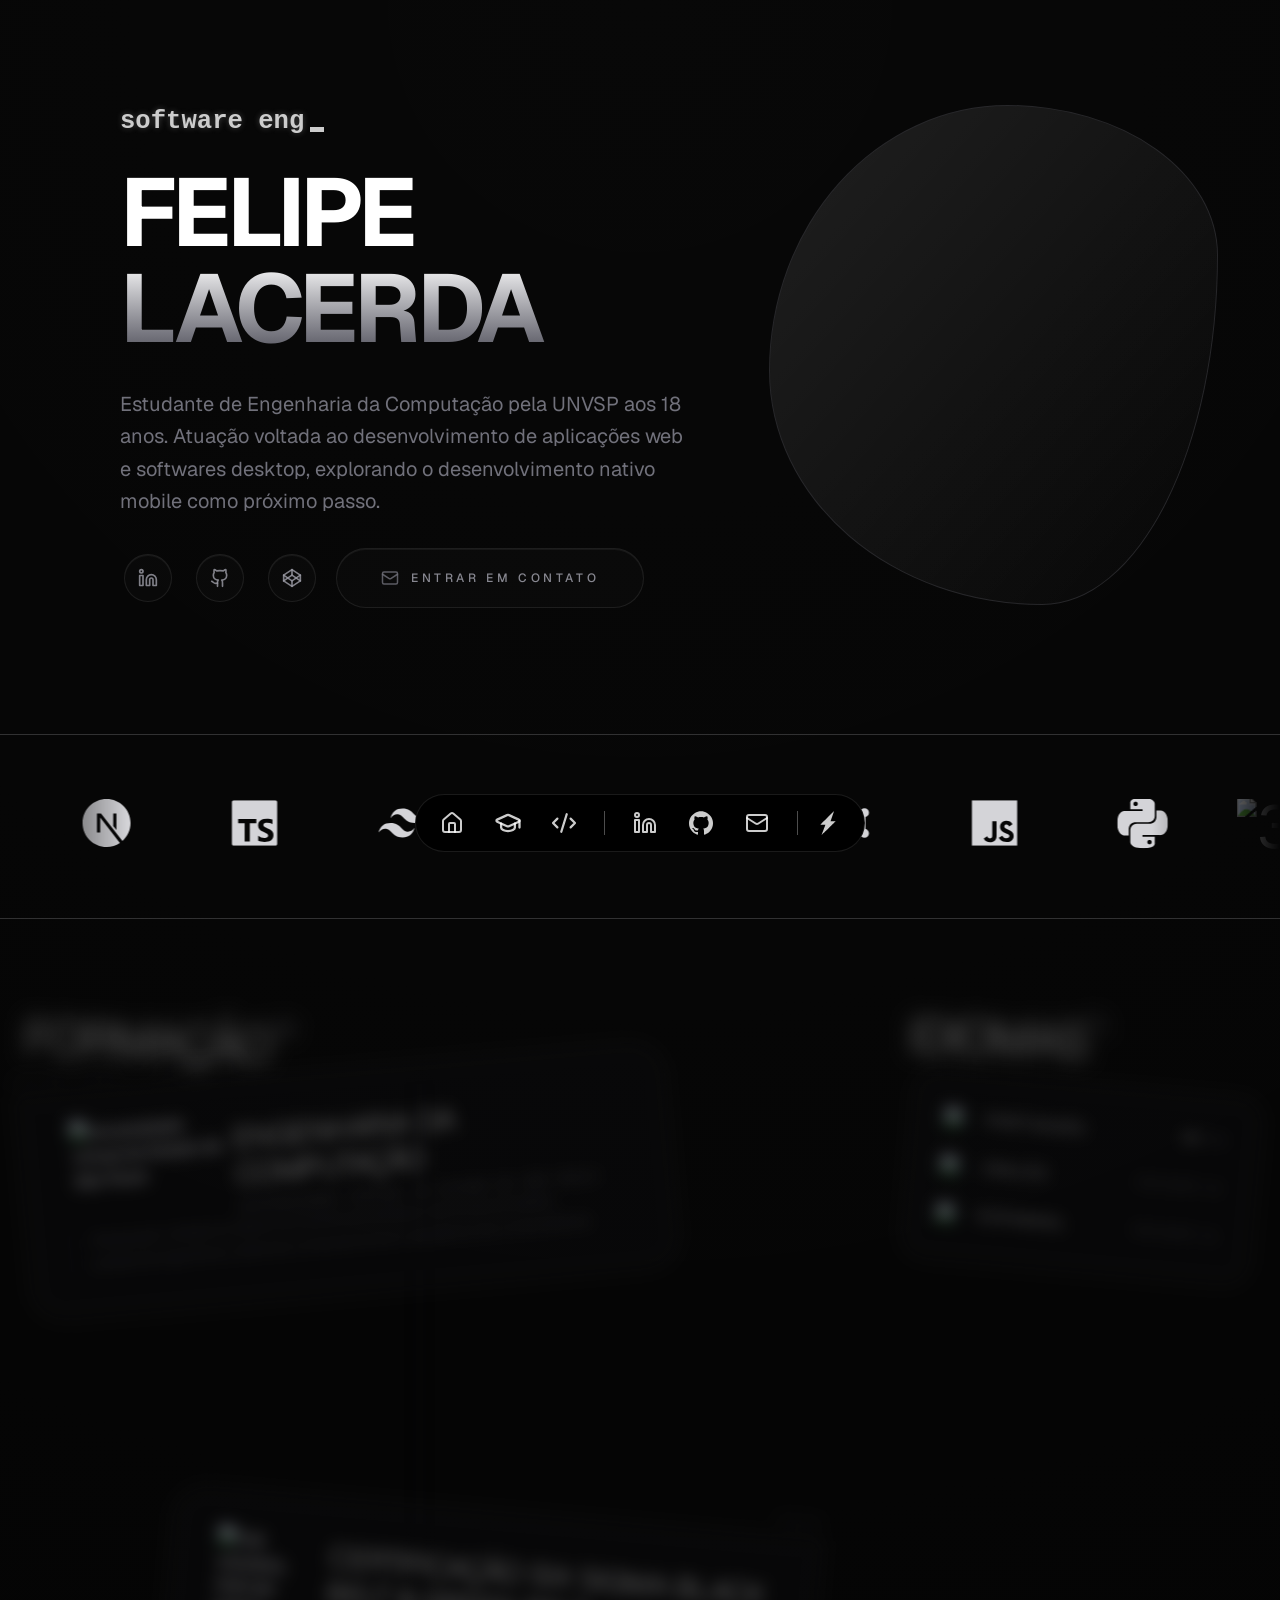
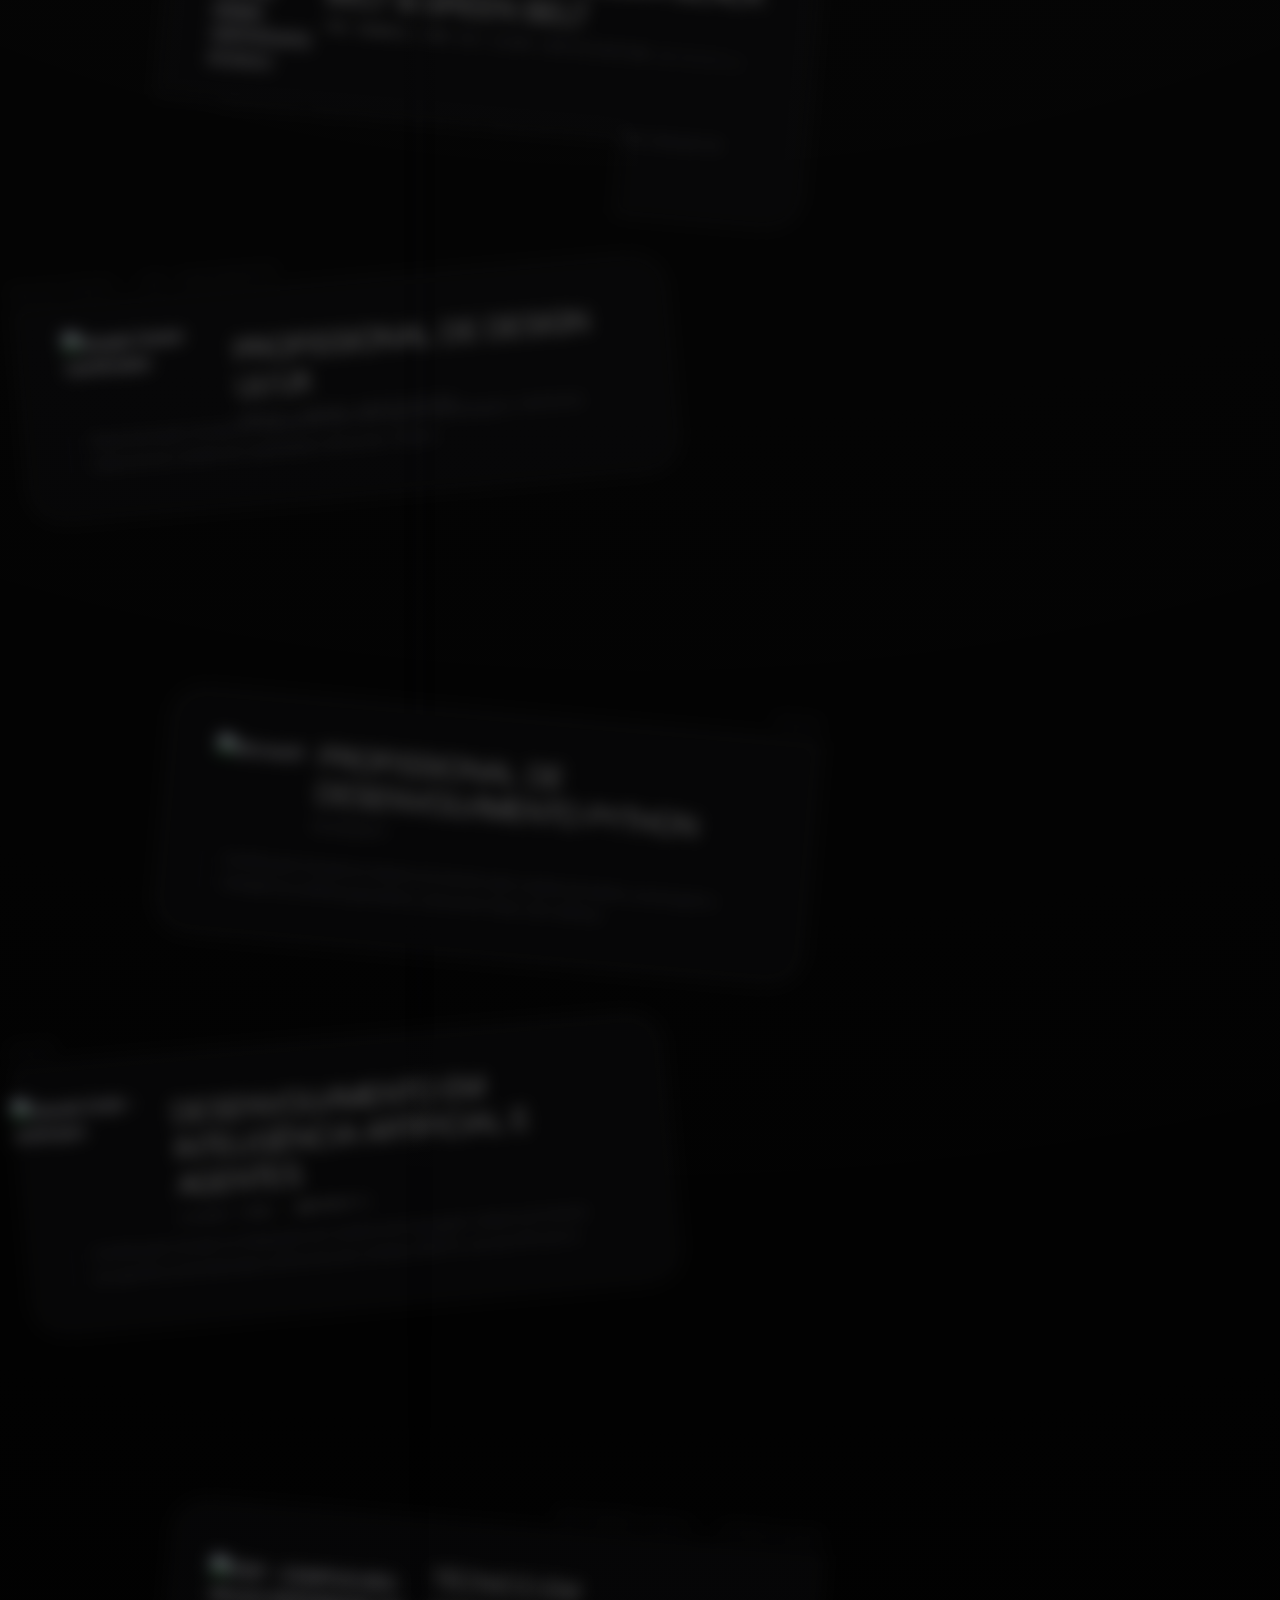
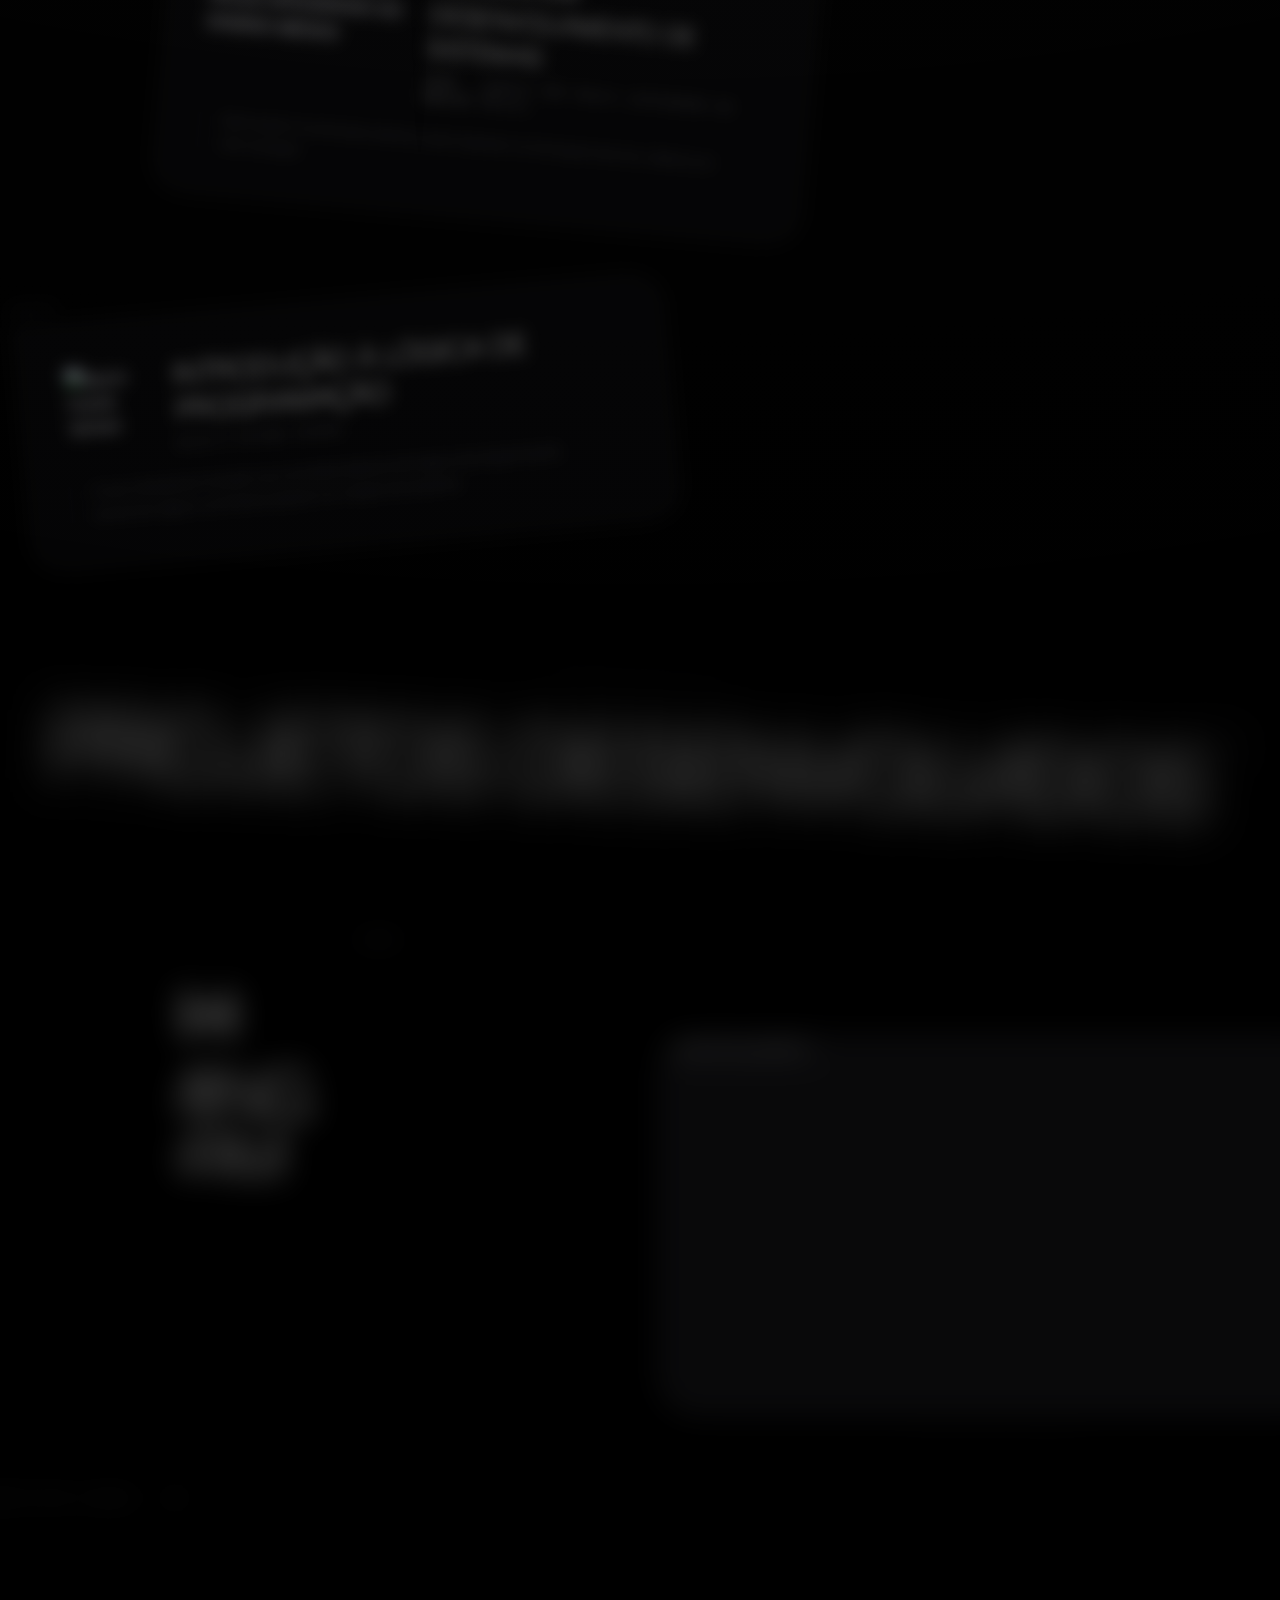
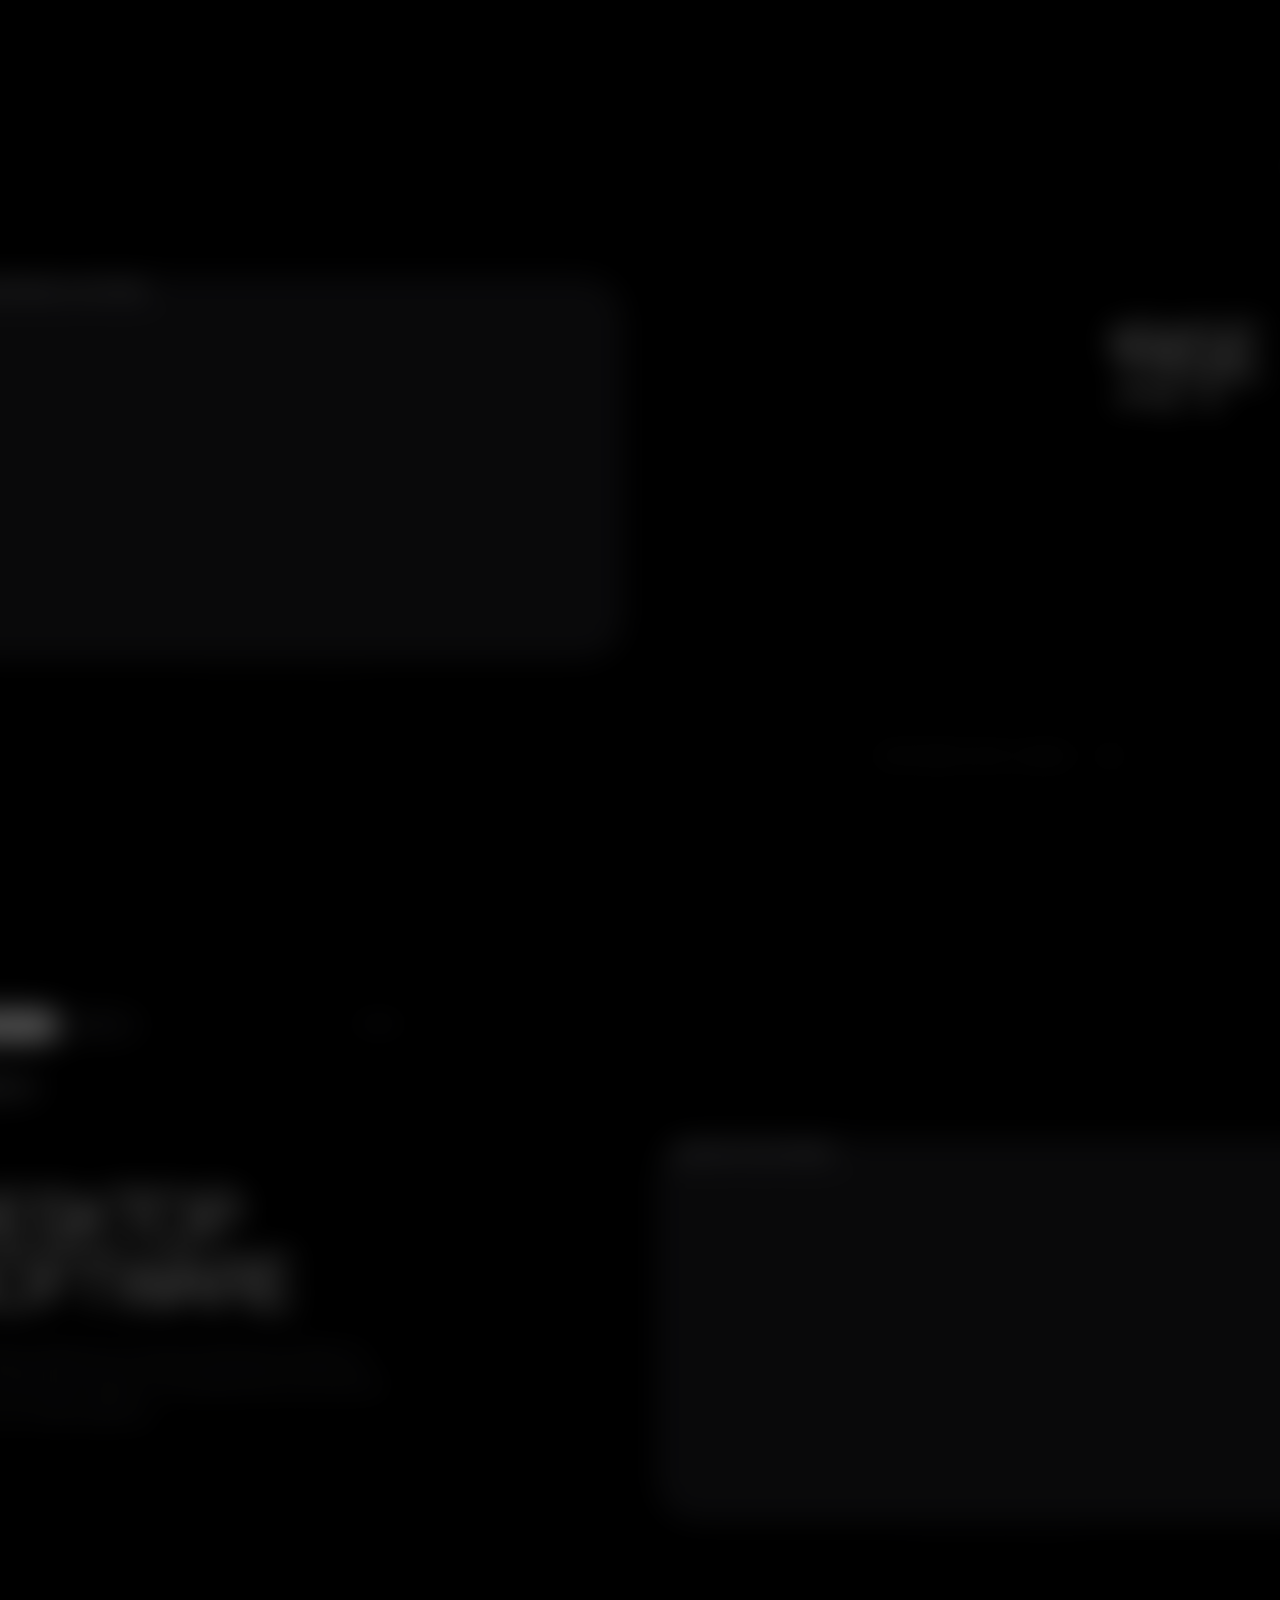
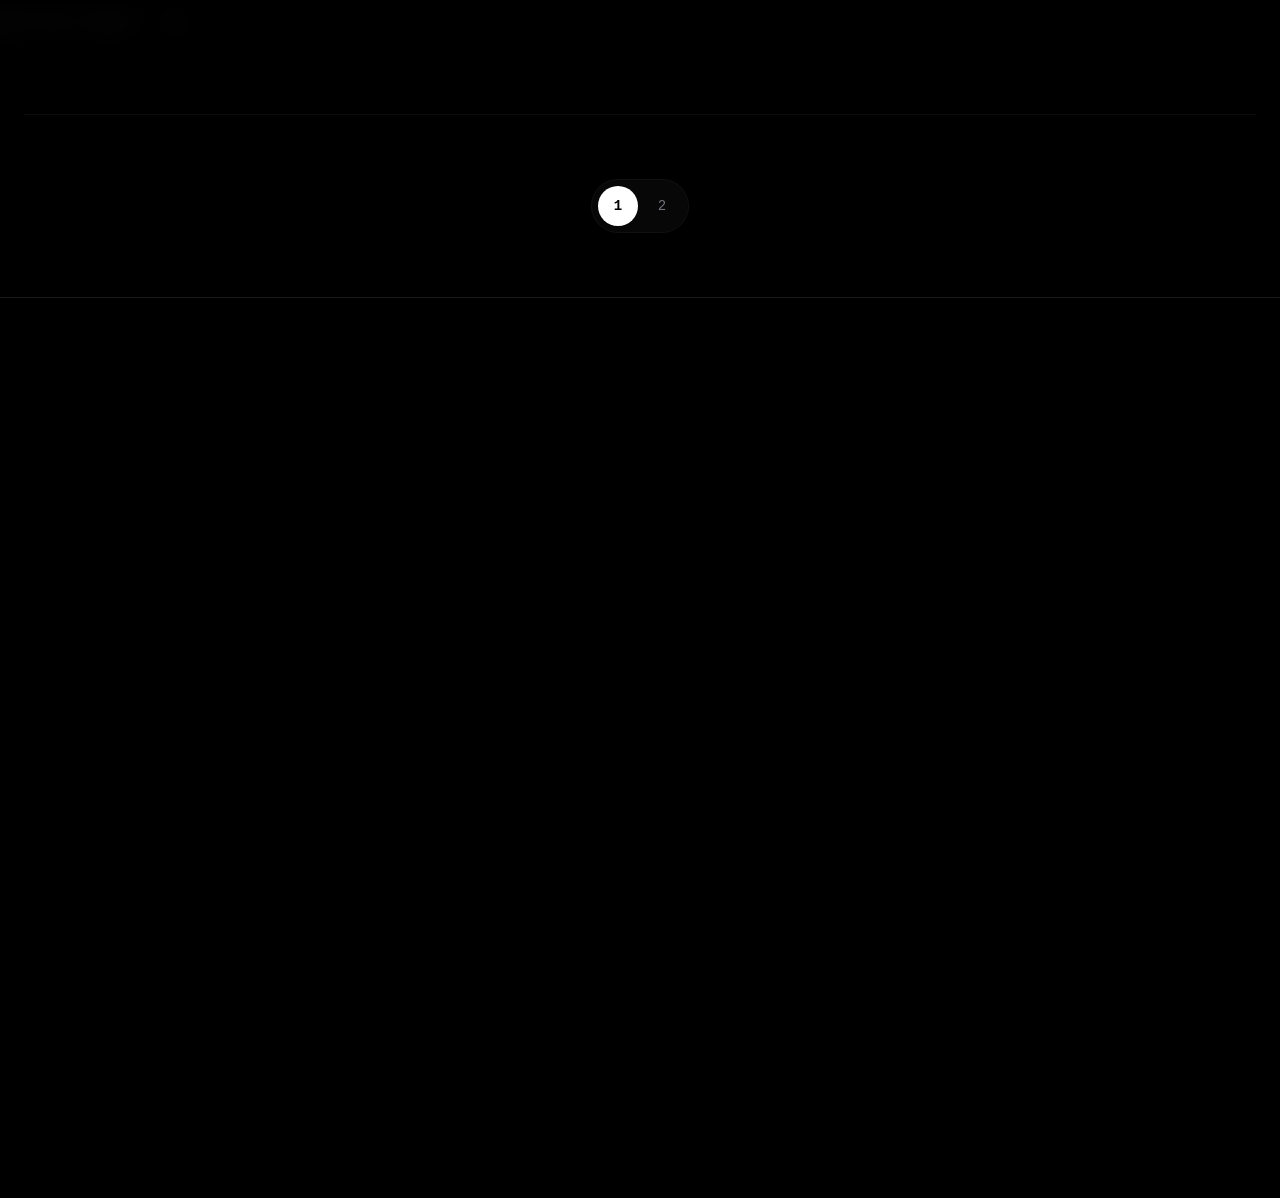
==== commit cd414ff8: "correção compartilhar" ====
--- a/index.html
+++ b/index.html
@@ -10,12 +10,12 @@
   <meta property="og:description" content="Felipe Lacerda" />
   <meta property="og:url" content="https://lofipe.github.io/" />
   <meta property="og:type" content="website" />
-  <meta property="og:image" content="https://res.cloudinary.com/dvgi0omcf/image/upload/v1783983210/padr%C3%A3o_de_imagem_compartilhar_e_google_search_2_og3qq7.png" />
+  <meta property="og:image" content="https://res.cloudinary.com/dvgi0omcf/image/upload/v1783983969/compv2_w9doma.png" />
   <meta property="og:image:width" content="1200" />
   <meta property="og:image:height" content="630" />
   <meta name="twitter:card" content="summary_large_image" />
   <meta name="twitter:title" content="Lofipe" />
-  <meta name="twitter:image" content="https://res.cloudinary.com/dvgi0omcf/image/upload/v1783983210/padr%C3%A3o_de_imagem_compartilhar_e_google_search_2_og3qq7.png" />
+  <meta name="twitter:image" content="https://res.cloudinary.com/dvgi0omcf/image/upload/v1783983969/compv2_w9doma.png" />
   <script src="https://unpkg.com/@lottiefiles/lottie-player@latest/dist/lottie-player.js"></script>
   <style>
     /* Hide scrollbar completely — Lenis handles smooth scrolling via JS */
@@ -27,8 +27,8 @@
       display: none !important;
     }
   </style>
-  <script type="module" crossorigin src="/assets/index-BSFKqXOW.js"></script>
-  <link rel="stylesheet" crossorigin href="/assets/index-kEla4h4L.css">
+  <script type="module" crossorigin src="/assets/index-BtNEQxM2.js"></script>
+  <link rel="stylesheet" crossorigin href="/assets/index-D93JumIg.css">
 </head>
 
 <body>
--- a/assets/index-D93JumIg.css
+++ b/assets/index-D93JumIg.css
@@ -0,0 +1 @@
+@import"https://fonts.googleapis.com/css2?family=Plus+Jakarta+Sans:wght@200;300;400;500;600&display=swap";.color-bends-container{position:absolute;top:0;left:0;right:0;bottom:0;width:100%;height:100%;overflow:hidden}.color-bends-container canvas{position:absolute;top:0;left:0;width:100%!important;height:100%!important;display:block;image-rendering:-moz-crisp-edges;image-rendering:-o-crisp-edges;image-rendering:-webkit-optimize-contrast;image-rendering:crisp-edges;image-rendering:pixelated;transform:translateZ(0)}.logoloop{position:relative;--logoloop-gap: 32px;--logoloop-logoHeight: 28px;--logoloop-fadeColorAuto: #ffffff;--logo-saturation-default: 1;--logo-saturation-hover: 1}.logoloop--vertical{height:100%;display:inline-block}.logoloop--scale-hover{padding-top:calc(var(--logoloop-logoHeight) * .1);padding-bottom:calc(var(--logoloop-logoHeight) * .1)}@media(prefers-color-scheme:dark){.logoloop{--logoloop-fadeColorAuto: #0b0b0b}}.logoloop__track{display:flex;width:max-content;will-change:transform;-webkit-user-select:none;user-select:none;position:relative;z-index:0}.logoloop--vertical .logoloop__track{flex-direction:column;height:max-content;width:100%}.logoloop__list{display:flex;align-items:center}.logoloop--vertical .logoloop__list{flex-direction:column}.logoloop__item{flex:0 0 auto;margin-right:var(--logoloop-gap);font-size:var(--logoloop-logoHeight);line-height:1}.logoloop--vertical .logoloop__item{margin-right:0;margin-bottom:var(--logoloop-gap)}.logoloop__item:last-child{margin-right:var(--logoloop-gap)}.logoloop--vertical .logoloop__item:last-child{margin-right:0;margin-bottom:var(--logoloop-gap)}.logoloop__node{display:inline-flex;align-items:center}.logoloop__item img{height:var(--logoloop-logoHeight);width:auto;display:block;object-fit:contain;image-rendering:-webkit-optimize-contrast;-webkit-user-drag:none;pointer-events:none;filter:saturate(var(--logo-saturation-default));transition:transform .3s cubic-bezier(.4,0,.2,1),filter .3s ease}.logoloop__item:hover img{filter:saturate(var(--logo-saturation-hover))}.logoloop--scale-hover .logoloop__item{overflow:visible}.logoloop--scale-hover .logoloop__item:hover img,.logoloop--scale-hover .logoloop__item:hover .logoloop__node{transform:scale(1.2);transform-origin:center center}.logoloop--scale-hover .logoloop__node{transition:transform .3s cubic-bezier(.4,0,.2,1)}.logoloop__link{display:inline-flex;align-items:center;text-decoration:none;border-radius:4px;transition:opacity .2s ease;cursor:default}.logoloop__link:hover{opacity:1}.logoloop__link:focus-visible{outline:2px solid currentColor;outline-offset:2px}.logoloop--fade{-webkit-mask-image:linear-gradient(to right,transparent 0%,black 10%,black 90%,transparent 100%);mask-image:linear-gradient(to right,transparent 0%,black 10%,black 90%,transparent 100%)}.logoloop--vertical.logoloop--fade{-webkit-mask-image:linear-gradient(to bottom,transparent 0%,black 10%,black 90%,transparent 100%);mask-image:linear-gradient(to bottom,transparent 0%,black 10%,black 90%,transparent 100%)}@media(prefers-reduced-motion:reduce){.logoloop__track{transform:translateZ(0)!important}.logoloop__item img,.logoloop__node{transition:none!important}}.scroll-reveal{margin:40px 0}.scroll-reveal-text{font-size:clamp(1.2rem,3vw,2.2rem);line-height:1.4;font-weight:500;color:#fff}.word{display:inline-block;white-space:pre}.custom-modal-scroll::-webkit-scrollbar{width:4px}.custom-modal-scroll::-webkit-scrollbar-track{background:transparent}.custom-modal-scroll::-webkit-scrollbar-thumb{background:#27272a;border-radius:10px}.custom-modal-scroll::-webkit-scrollbar-thumb:hover{background:#3f3f46}.logo-wrapper{display:flex;justify-content:flex-start;align-items:center;flex-wrap:nowrap;--logo-saturation-default: .6;--logo-saturation-hover: 1}.logo-container{position:relative;display:flex;align-items:center;justify-content:center;overflow:visible}.logo-flip-item{position:absolute;display:flex;flex-direction:column;align-items:center;justify-content:center;width:100%;height:100%;transform:translateY(100%) scale(.9);opacity:0;filter:blur(10px);transition:transform 1.2s cubic-bezier(.25,1,.5,1),opacity 1.2s cubic-bezier(.25,1,.5,1),filter 1.2s cubic-bezier(.25,1,.5,1);will-change:transform,opacity,filter;pointer-events:none}.logo-flip-item.active{transform:translateY(0) scale(1);opacity:1;filter:blur(0px);z-index:10}.logo-flip-item.exit{transform:translateY(-100%) scale(.9);opacity:0;filter:blur(10px);z-index:5}.logo-flip-item:not(.active):not(.exit){transition:none}.logo-flip-item.reset{transition:none}.logo-wrapper--no-blur .logo-flip-item{filter:none;transition:transform 1.2s cubic-bezier(.25,1,.5,1),opacity 1.2s cubic-bezier(.25,1,.5,1);will-change:transform,opacity}.logo-wrapper--no-blur .logo-flip-item.active,.logo-wrapper--no-blur .logo-flip-item.exit{filter:none}.logo-flip-item img{filter:saturate(var(--logo-saturation-default));transition:filter .3s ease}.logo-container:hover .logo-flip-item img{filter:saturate(var(--logo-saturation-hover))}.border-glow-card{--edge-proximity: 0;--cursor-angle: 45deg;--edge-sensitivity: 30;--color-sensitivity: calc(var(--edge-sensitivity) + 20);--border-radius: 28px;--glow-padding: 40px;--cone-spread: 25;position:relative;border-radius:var(--border-radius);isolation:isolate;transform:translateZ(.01px);display:grid;border:1px solid rgb(255 255 255 / 15%);background:var(--card-bg, #120F17);overflow:visible;box-shadow:none}.border-glow-inner{display:flex;flex-direction:column;position:relative;overflow:visible;z-index:10;width:100%}.border-glow-card:before,.border-glow-card:after,.border-glow-card>.edge-light{content:"";position:absolute;top:0;right:0;bottom:0;left:0;border-radius:inherit;transition:opacity .25s ease-out;z-index:-1}.border-glow-card:not(:hover):not(.sweep-active):before,.border-glow-card:not(:hover):not(.sweep-active):after,.border-glow-card:not(:hover):not(.sweep-active)>.edge-light{opacity:0;transition:opacity .75s ease-in-out}.border-glow-card:before{border:1px solid transparent;background:linear-gradient(var(--card-bg, #120F17) 0 100%) padding-box,linear-gradient(#fff0,#fff0) border-box,var(--gradient-one, radial-gradient(at 80% 55%, hsla(268, 100%, 76%, 1) 0px, transparent 50%)) border-box,var(--gradient-two, radial-gradient(at 69% 34%, hsla(349, 100%, 74%, 1) 0px, transparent 50%)) border-box,var(--gradient-three, radial-gradient(at 8% 6%, hsla(136, 100%, 78%, 1) 0px, transparent 50%)) border-box,var(--gradient-four, radial-gradient(at 41% 38%, hsla(192, 100%, 64%, 1) 0px, transparent 50%)) border-box,var(--gradient-five, radial-gradient(at 86% 85%, hsla(186, 100%, 74%, 1) 0px, transparent 50%)) border-box,var(--gradient-six, radial-gradient(at 82% 18%, hsla(52, 100%, 65%, 1) 0px, transparent 50%)) border-box,var(--gradient-seven, radial-gradient(at 51% 4%, hsla(12, 100%, 72%, 1) 0px, transparent 50%)) border-box,var(--gradient-base, linear-gradient(#c299ff 0 100%)) border-box;opacity:calc((var(--edge-proximity) - var(--color-sensitivity)) / (100 - var(--color-sensitivity)));mask-image:conic-gradient(from var(--cursor-angle) at center,black calc(var(--cone-spread) * 1%),transparent calc((var(--cone-spread) + 15) * 1%),transparent calc((100 - var(--cone-spread) - 15) * 1%),black calc((100 - var(--cone-spread)) * 1%));-webkit-mask-image:conic-gradient(from var(--cursor-angle) at center,black calc(var(--cone-spread) * 1%),transparent calc((var(--cone-spread) + 15) * 1%),transparent calc((100 - var(--cone-spread) - 15) * 1%),black calc((100 - var(--cone-spread)) * 1%))}.border-glow-card:after{display:none!important}.border-glow-card>.edge-light{inset:calc(var(--glow-padding) * -1);pointer-events:none;z-index:1;mask-image:conic-gradient(from var(--cursor-angle) at center,black 2.5%,transparent 10%,transparent 90%,black 97.5%);-webkit-mask-image:conic-gradient(from var(--cursor-angle) at center,black 2.5%,transparent 10%,transparent 90%,black 97.5%);opacity:calc((var(--edge-proximity) - var(--edge-sensitivity)) / (100 - var(--edge-sensitivity)));mix-blend-mode:plus-lighter}.border-glow-card>.edge-light:before{content:"";position:absolute;inset:var(--glow-padding);border-radius:inherit;box-shadow:inset 0 0 0 1px var(--glow-color, hsl(40deg 80% 80% / 100%)),inset 0 0 1px 0 var(--glow-color-60, hsl(40deg 80% 80% / 60%)),inset 0 0 3px 0 var(--glow-color-50, hsl(40deg 80% 80% / 50%)),inset 0 0 6px 0 var(--glow-color-40, hsl(40deg 80% 80% / 40%)),inset 0 0 15px 0 var(--glow-color-30, hsl(40deg 80% 80% / 30%)),inset 0 0 25px 2px var(--glow-color-20, hsl(40deg 80% 80% / 20%)),inset 0 0 50px 2px var(--glow-color-10, hsl(40deg 80% 80% / 10%)),0 0 1px 0 var(--glow-color-60, hsl(40deg 80% 80% / 60%)),0 0 3px 0 var(--glow-color-50, hsl(40deg 80% 80% / 50%)),0 0 6px 0 var(--glow-color-40, hsl(40deg 80% 80% / 40%)),0 0 15px 0 var(--glow-color-30, hsl(40deg 80% 80% / 30%)),0 0 25px 2px var(--glow-color-20, hsl(40deg 80% 80% / 20%)),0 0 50px 2px var(--glow-color-10, hsl(40deg 80% 80% / 10%))}.shiny-text{display:inline-block}.fib,.fi{background-size:contain;background-position:50%;background-repeat:no-repeat}.fi{position:relative;display:inline-block;width:1.333333em;line-height:1em}.fi:before{content:" "}.fi.fis{width:1em}.fi-xx{background-image:url("data:image/svg+xml,%3csvg%20xmlns='http://www.w3.org/2000/svg'%20id='flag-icons-xx'%20viewBox='0%200%20640%20480'%3e%3cpath%20fill='%23fff'%20fill-rule='evenodd'%20stroke='%23adb5bd'%20stroke-width='1.1'%20d='M.5.5h638.9v478.9H.5z'/%3e%3cpath%20fill='none'%20stroke='%23adb5bd'%20stroke-width='1.1'%20d='m.5.5%20639%20479m0-479-639%20479'/%3e%3c/svg%3e")}.fi-xx.fis{background-image:url("data:image/svg+xml,%3csvg%20xmlns='http://www.w3.org/2000/svg'%20id='flag-icons-xx'%20viewBox='0%200%20512%20512'%3e%3cpath%20fill='%23fff'%20fill-rule='evenodd'%20stroke='%23adb5bd'%20d='M.5.5h511v511H.5z'/%3e%3cpath%20fill='none'%20stroke='%23adb5bd'%20d='m.5.5%20511%20511m0-511-511%20511'/%3e%3c/svg%3e")}.fi-ad{background-image:url(/assets/ad-B18i8NGa.svg)}.fi-ad.fis{background-image:url(/assets/ad-Blhdm5jl.svg)}.fi-ae{background-image:url("data:image/svg+xml,%3csvg%20xmlns='http://www.w3.org/2000/svg'%20id='flag-icons-ae'%20viewBox='0%200%20640%20480'%3e%3cpath%20fill='%2300732f'%20d='M0%200h640v160H0z'/%3e%3cpath%20fill='%23fff'%20d='M0%20160h640v160H0z'/%3e%3cpath%20fill='%23000001'%20d='M0%20320h640v160H0z'/%3e%3cpath%20fill='red'%20d='M0%200h220v480H0z'/%3e%3c/svg%3e")}.fi-ae.fis{background-image:url("data:image/svg+xml,%3csvg%20xmlns='http://www.w3.org/2000/svg'%20id='flag-icons-ae'%20viewBox='0%200%20512%20512'%3e%3cpath%20fill='%2300732f'%20d='M0%200h512v170.7H0z'/%3e%3cpath%20fill='%23fff'%20d='M0%20170.7h512v170.6H0z'/%3e%3cpath%20fill='%23000001'%20d='M0%20341.3h512V512H0z'/%3e%3cpath%20fill='red'%20d='M0%200h180v512H0z'/%3e%3c/svg%3e")}.fi-af{background-image:url(/assets/af-C77Rf6cE.svg)}.fi-af.fis{background-image:url(/assets/af-Bc2fqp73.svg)}.fi-ag{background-image:url("data:image/svg+xml,%3csvg%20xmlns='http://www.w3.org/2000/svg'%20id='flag-icons-ag'%20viewBox='0%200%20640%20480'%3e%3cdefs%3e%3cclipPath%20id='ag-a'%3e%3cpath%20fill-opacity='.7'%20d='M-79.7%200H603v512H-79.7z'/%3e%3c/clipPath%3e%3c/defs%3e%3cg%20fill-rule='evenodd'%20clip-path='url(%23ag-a)'%20transform='translate(74.7)scale(.9375)'%3e%3cpath%20fill='%23fff'%20d='M-79.7%200H603v512H-79.7z'/%3e%3cpath%20fill='%23000001'%20d='M-79.6%200H603v204.8H-79.7z'/%3e%3cpath%20fill='%230072c6'%20d='M21.3%20203.2h480v112h-480z'/%3e%3cpath%20fill='%23ce1126'%20d='M603%20.1V512H261.6L603%200zM-79.7.1V512h341.3L-79.7%200z'/%3e%3cpath%20fill='%23fcd116'%20d='M440.4%20203.3%20364%20184l64.9-49-79.7%2011.4%2041-69.5-70.7%2041L332.3%2037l-47.9%2063.8-19.3-74-21.7%2076.3-47.8-65%2013.7%2083.2L138.5%2078l41%2069.5-77.4-12.5%2063.8%2047.8L86%20203.3z'/%3e%3c/g%3e%3c/svg%3e")}.fi-ag.fis{background-image:url("data:image/svg+xml,%3csvg%20xmlns='http://www.w3.org/2000/svg'%20id='flag-icons-ag'%20viewBox='0%200%20512%20512'%3e%3cdefs%3e%3cclipPath%20id='ag-a'%3e%3cpath%20fill='%2325ff01'%20d='M109%2047.6h464.8v464.9H109z'/%3e%3c/clipPath%3e%3c/defs%3e%3cg%20fill-rule='evenodd'%20clip-path='url(%23ag-a)'%20transform='translate(-120%20-52.4)scale(1.1014)'%3e%3cpath%20fill='%23fff'%20d='M0%2047.6h693V512H0z'/%3e%3cpath%20fill='%23000001'%20d='M109%2047.6h464.8v186.1H109z'/%3e%3cpath%20fill='%230072c6'%20d='M128.3%20232.1h435.8v103.5H128.3z'/%3e%3cpath%20fill='%23ce1126'%20d='M692.5%2049.2v463.3H347zm-691.3%200v463.3h345.7z'/%3e%3cpath%20fill='%23fcd116'%20d='m508.8%20232.2-69.3-17.6%2059-44.4-72.5%2010.3%2037.3-63-64.1%2037.2%2011.3-73.5-43.4%2058-17.6-67.3-19.6%2069.3-43.4-59%2012.4%2075.6-64.1-39.3%2037.2%2063-70.3-11.3%2057.9%2043.4-72.4%2018.6z'/%3e%3c/g%3e%3c/svg%3e")}.fi-ai{background-image:url("data:image/svg+xml,%3csvg%20xmlns='http://www.w3.org/2000/svg'%20xmlns:xlink='http://www.w3.org/1999/xlink'%20id='flag-icons-ai'%20viewBox='0%200%20640%20480'%3e%3cdefs%3e%3cpath%20id='ai-b'%20fill='%23f90'%20d='M271%2087c1.5%203.6%206.5%207.6%207.8%209.6-1.7%202-2%201.8-1.8%205.4%203-3.1%203-3.5%205-3%204.2%204.2.8%2013.3-2.8%2015.3-3.4%202.1-2.8%200-8%202.6%202.3%202%205.1-.3%207.4.3%201.2%201.5-.6%204.1.4%206.7%202-.2%201.8-4.3%202.2-5.8%201.5-5.4%2010.4-9.1%2010.8-14.1%201.9-.9%203.7-.3%206%201-1.1-4.6-4.9-4.6-5.9-6-2.4-3.7-4.5-7.8-9.6-9-3.8-.7-3.5.3-6-1.4-1.6-1.2-6.3-3.4-5.5-1.6'/%3e%3c/defs%3e%3cclipPath%20id='ai-a'%3e%3cpath%20d='M0%200v120h373.3v120H320zm320%200H160v280H0v-40z'/%3e%3c/clipPath%3e%3cpath%20fill='%23012169'%20d='M0%200h640v480H0z'/%3e%3cpath%20stroke='%23fff'%20stroke-width='50'%20d='m0%200%20320%20240m0-240L0%20240'/%3e%3cpath%20stroke='%23c8102e'%20stroke-width='30'%20d='m0%200%20320%20240m0-240L0%20240'%20clip-path='url(%23ai-a)'/%3e%3cpath%20stroke='%23fff'%20stroke-width='75'%20d='M160%200v280M0%20120h373.3'/%3e%3cpath%20stroke='%23c8102e'%20stroke-width='50'%20d='M160%200v280M0%20120h373.3'/%3e%3cpath%20fill='%23012169'%20d='M0%20240h320V0h106.7v320H0z'/%3e%3cpath%20fill='%23fff'%20d='M424%20191.8c0%2090.4%209.7%20121.5%2029.3%20142.5a179%20179%200%200%200%2035%2030%20180%20180%200%200%200%2035-30c19.5-21%2029.3-52.1%2029.3-142.5-14.2%206.5-22.3%209.7-34%209.5a78%2078%200%200%201-30.3-9.5%2078%2078%200%200%201-30.3%209.5c-11.7.2-19.8-3-34-9.5'/%3e%3cg%20transform='matrix(1.96%200%200%202.002%20-40.8%2062.9)'%3e%3cuse%20xlink:href='%23ai-b'/%3e%3ccircle%20cx='281.3'%20cy='91.1'%20r='.8'%20fill='%23fff'%20fill-rule='evenodd'/%3e%3c/g%3e%3cg%20transform='matrix(-.916%20-1.77%201.733%20-.935%20563.4%20829)'%3e%3cuse%20xlink:href='%23ai-b'/%3e%3ccircle%20cx='281.3'%20cy='91.1'%20r='.8'%20fill='%23fff'%20fill-rule='evenodd'/%3e%3c/g%3e%3cg%20transform='matrix(-1.01%201.716%20-1.68%20-1.031%20925.4%20-103.2)'%3e%3cuse%20xlink:href='%23ai-b'/%3e%3ccircle%20cx='281.3'%20cy='91.1'%20r='.8'%20fill='%23fff'%20fill-rule='evenodd'/%3e%3c/g%3e%3cpath%20fill='%239cf'%20d='M440%20315.1a78%2078%200%200%200%2013.3%2019.2%20179%20179%200%200%200%2035%2030%20180%20180%200%200%200%2035-30%2078%2078%200%200%200%2013.2-19.2z'/%3e%3cpath%20fill='%23fdc301'%20d='M421.2%20188.2c0%2094.2%2010.2%20126.6%2030.6%20148.5a187%20187%200%200%200%2036.5%2031.1%20186%20186%200%200%200%2036.4-31.1c20.4-21.9%2030.6-54.3%2030.6-148.5-14.8%206.8-23.3%2010.1-35.5%2010-11-.3-22.6-5.7-31.5-10-9%204.3-20.6%209.7-31.5%2010-12.3.1-20.7-3.2-35.6-10m4%205c14%206.5%2022%209.6%2033.5%209.4a76%2076%200%200%200%2029.6-9.4c8.4%204%2019.3%209.2%2029.6%209.4%2011.5.2%2019.4-3%2033.4-9.4%200%2089-9.6%20119.6-28.8%20140.2a176%20176%200%200%201-34.2%2029.4%20176%20176%200%200%201-34.3-29.4c-19.2-20.6-28.7-51.3-28.7-140.2z'/%3e%3c/svg%3e")}.fi-ai.fis{background-image:url("data:image/svg+xml,%3csvg%20xmlns='http://www.w3.org/2000/svg'%20xmlns:xlink='http://www.w3.org/1999/xlink'%20id='flag-icons-ai'%20viewBox='0%200%20512%20512'%3e%3cdefs%3e%3cpath%20id='ai-b'%20fill='%23f90'%20d='M271%2087c1.5%203.6%206.5%207.6%207.8%209.6-1.7%202-2%201.8-1.8%205.4%203-3.1%203-3.5%205-3%204.2%204.2.8%2013.3-2.8%2015.3-3.4%202.1-2.8%200-8%202.6%202.3%202%205.1-.3%207.4.3%201.2%201.5-.6%204.1.4%206.7%202-.2%201.8-4.3%202.2-5.8%201.5-5.4%2010.4-9.1%2010.8-14.1%201.9-.9%203.7-.3%206%201-1.1-4.6-4.9-4.6-5.9-6-2.4-3.7-4.5-7.8-9.6-9-3.8-.7-3.5.3-6-1.4-1.6-1.2-6.3-3.4-5.5-1.6'/%3e%3c/defs%3e%3cclipPath%20id='ai-a'%3e%3cpath%20d='M0%200v128h298.7v128H256zm256%200H128v298.7H0V256z'/%3e%3c/clipPath%3e%3cpath%20fill='%23012169'%20d='M0%200h512v512H0z'/%3e%3cpath%20stroke='%23fff'%20stroke-width='50'%20d='m0%200%20256%20256m0-256L0%20256'/%3e%3cpath%20stroke='%23c8102e'%20stroke-width='30'%20d='m0%200%20256%20256m0-256L0%20256'%20clip-path='url(%23ai-a)'/%3e%3cpath%20stroke='%23fff'%20stroke-width='75'%20d='M128%200v298.7M0%20128h298.7'/%3e%3cpath%20stroke='%23c8102e'%20stroke-width='50'%20d='M128%200v298.7M0%20128h298.7'/%3e%3cpath%20fill='%23012169'%20d='M0%20256h256V0h85.3v341.3H0z'/%3e%3cpath%20fill='%23fff'%20d='M323.6%20224.1c0%2090.4%209.8%20121.5%2029.4%20142.5a179%20179%200%200%200%2035%2030%20180%20180%200%200%200%2035-30c19.5-21%2029.3-52.1%2029.3-142.5-14.2%206.5-22.3%209.7-34%209.5a78%2078%200%200%201-30.3-9.5%2078%2078%200%200%201-30.3%209.5c-11.7.2-19.8-3-34-9.5z'/%3e%3cg%20transform='matrix(1.96%200%200%202.002%20-141.1%2095.2)'%3e%3cuse%20xlink:href='%23ai-b'/%3e%3ccircle%20cx='281.3'%20cy='91.1'%20r='.8'%20fill='%23fff'%20fill-rule='evenodd'/%3e%3c/g%3e%3cg%20transform='matrix(-.916%20-1.77%201.733%20-.935%20463.1%20861.4)'%3e%3cuse%20xlink:href='%23ai-b'/%3e%3ccircle%20cx='281.3'%20cy='91.1'%20r='.8'%20fill='%23fff'%20fill-rule='evenodd'/%3e%3c/g%3e%3cg%20transform='matrix(-1.01%201.716%20-1.68%20-1.031%20825%20-71)'%3e%3cuse%20xlink:href='%23ai-b'/%3e%3ccircle%20cx='281.3'%20cy='91.1'%20r='.8'%20fill='%23fff'%20fill-rule='evenodd'/%3e%3c/g%3e%3cpath%20fill='%239cf'%20d='M339.8%20347.4a78%2078%200%200%200%2013.2%2019.2%20179%20179%200%200%200%2035%2030%20180%20180%200%200%200%2035-30%2078%2078%200%200%200%2013.2-19.2z'/%3e%3cpath%20fill='%23fdc301'%20d='M321%20220.5c0%2094.2%2010.1%20126.6%2030.5%20148.5a187%20187%200%200%200%2036.5%2031%20186%20186%200%200%200%2036.4-31.1C444.8%20347%20455%20314.7%20455%20220.5c-14.8%206.8-23.3%2010.1-35.5%2010-11-.3-22.6-5.7-31.5-10-9%204.3-20.6%209.7-31.5%2010-12.3.1-20.7-3.2-35.6-10zm4%205c13.9%206.5%2021.9%209.6%2033.4%209.4a76%2076%200%200%200%2029.6-9.4c8.4%204%2019.3%209.2%2029.6%209.4%2011.5.2%2019.4-3%2033.4-9.4%200%2089-9.6%20119.6-28.8%20140.2a176%20176%200%200%201-34.2%2029.4%20176%20176%200%200%201-34.3-29.4c-19.2-20.6-28.7-51.3-28.7-140.2'/%3e%3c/svg%3e")}.fi-al{background-image:url("data:image/svg+xml,%3csvg%20xmlns='http://www.w3.org/2000/svg'%20xmlns:xlink='http://www.w3.org/1999/xlink'%20id='flag-icons-al'%20viewBox='0%200%20640%20480'%3e%3cpath%20fill='red'%20d='M0%200h640v480H0z'/%3e%3cpath%20id='al-a'%20fill='%23000001'%20d='M272%2093.3c-4.6%200-12.3%201.5-12.2%205-13-2.1-14.3%203.2-13.5%208q2-2.9%203.9-3.1%202.5-.3%205.4%201.4a22%2022%200%200%201%204.8%204.1c-4.6%201.1-8.2.4-11.8-.2a17%2017%200%200%201-5.7-2.4c-1.5-1-2-2-4.3-4.3-2.7-2.8-5.6-2-4.7%202.3%202.1%204%205.6%205.8%2010%206.6%202.1.3%205.3%201%208.9%201s7.6-.5%209.8%200c-1.3.8-2.8%202.3-5.8%202.8s-7.5-1.8-10.3-2.4c.3%202.3%203.3%204.5%209.1%205.7%209.6%202%2017.5%203.6%2022.8%206.5a37%2037%200%200%201%2010.9%209.2c4.7%205.5%205%209.8%205.2%2010.8%201%208.8-2.1%2013.8-7.9%2015.4-2.8.7-8-.7-9.8-2.9-2-2.2-3.7-6-3.2-12%20.5-2.2%203.1-8.3.9-9.5a274%20274%200%200%200-32.3-15.1c-2.5-1-4.5%202.4-5.3%203.8a50%2050%200%200%201-36-23.7c-4.2-7.6-11.3%200-10.1%207.3%201.9%208%208%2013.8%2015.4%2018s17%208.2%2026.5%208c5.2%201%205.1%207.6-1%208.9-12.1%200-21.8-.2-30.9-9-6.9-6.3-10.7%201.2-8.8%205.4%203.4%2013.1%2022.1%2016.8%2041%2012.6%207.4-1.2%203%206.6%201%206.7-8%205.7-22.1%2011.2-34.6%200-5.7-4.4-9.6-.8-7.4%205.5%205.5%2016.5%2026.7%2013%2041.2%205%203.7-2.1%207.1%202.7%202.6%206.4-18.1%2012.6-27.1%2012.8-35.3%208-10.2-4.1-11%207.2-5%2011%206.7%204%2023.8%201%2036.4-7%205.4-4%205.6%202.3%202.2%204.8-14.9%2012.9-20.8%2016.3-36.3%2014.2-7.7-.6-7.6%208.9-1.6%2012.6%208.3%205.1%2024.5-3.3%2037-13.8%205.3-2.8%206.2%201.8%203.6%207.3a54%2054%200%200%201-21.8%2018c-7%202.7-13.6%202.3-18.3.7-5.8-2-6.5%204-3.3%209.4%201.9%203.3%209.8%204.3%2018.4%201.3s17.8-10.2%2024.1-18.5c5.5-4.9%204.9%201.6%202.3%206.2-12.6%2020-24.2%2027.4-39.5%2026.2-6.7-1.2-8.3%204-4%209%207.6%206.2%2017%206%2025.4-.2%207.3-7%2021.4-22.4%2028.8-30.6%205.2-4.1%206.9%200%205.3%208.4-1.4%204.8-4.8%2010-14.3%2013.6-6.5%203.7-1.6%208.8%203.2%209%202.7%200%208.1-3.2%2012.3-7.8%205.4-6.2%205.8-10.3%208.8-19.9%202.8-4.6%207.9-2.4%207.9%202.4-2.5%209.6-4.5%2011.3-9.5%2015.2-4.7%204.5%203.3%206%206%204.1%207.8-5.2%2010.6-12%2013.2-18.2%202-4.4%207.4-2.3%204.8%205-6%2017.4-16%2024.2-33.3%2027.8-1.7.3-2.8%201.3-2.2%203.3l7%207c-10.7%203.2-19.4%205-30.2%208l-14.8-9.8c-1.3-3.2-2-8.2-9.8-4.7-5.2-2.4-7.7-1.5-10.6%201%204.2%200%206%201.2%207.7%203.1%202.2%205.7%207.2%206.3%2012.3%204.7%203.3%202.7%205%204.9%208.4%207.7l-16.7-.5c-6-6.3-10.6-6-14.8-1-3.3.5-4.6.5-6.8%204.4%203.4-1.4%205.6-1.8%207.1-.3%206.3%203.7%2010.4%202.9%2013.5%200l17.5%201.1c-2.2%202-5.2%203-7.5%204.8-9-2.6-13.8%201-15.4%208.3a17%2017%200%200%200-1.2%209.3q1.1-4.6%204.9-7c8%202%2011-1.3%2011.5-6.1%204-3.2%209.8-3.9%2013.7-7.1%204.6%201.4%206.8%202.3%2011.4%203.8q2.4%207.5%2011.3%205.6c7%20.2%205.8%203.2%206.4%205.5%202-3.3%201.9-6.6-2.5-9.6-1.6-4.3-5.2-6.3-9.8-3.8-4.4-1.2-5.5-3-9.9-4.3%2011-3.5%2018.8-4.3%2029.8-7.8l7.7%206.8q2.3%201.5%203.8%200c6.9-10%2010-18.7%2016.3-25.3%202.5-2.8%205.6-6.4%209-7.3%201.7-.5%203.8-.2%205.2%201.3%201.3%201.4%202.4%204.1%202%208.2-.7%205.7-2.1%207.6-3.7%2011s-3.6%205.6-5.7%208.3c-4%205.3-9.4%208.4-12.6%2010.5-6.4%204.1-9%202.3-14%202-6.4.7-8%203.8-2.8%208.1%204.8%202.6%209.2%202.9%2012.8%202.2%203-.6%206.6-4.5%209.2-6.6%202.8-3.3%207.6.6%204.3%204.5-5.9%207-11.7%2011.6-19%2011.5-7.7%201-6.2%205.3-1.2%207.4%209.2%203.7%2017.4-3.3%2021.6-8%203.2-3.5%205.5-3.6%205%201.9-3.3%209.9-7.6%2013.7-14.8%2014.2-5.8-.6-5.9%204-1.6%207%209.6%206.6%2016.6-4.8%2019.9-11.6%202.3-6.2%205.9-3.3%206.3%201.8%200%206.9-3%2012.4-11.3%2019.4%206.3%2010.1%2013.7%2020.4%2020%2030.5l19.2-214L320%20139c-2-1.8-8.8-9.8-10.5-11-.7-.6-1-1-.1-1.4s3-.8%204.5-1c-4-4.1-7.6-5.4-15.3-7.6%201.9-.8%203.7-.4%209.3-.6a30%2030%200%200%200-13.5-10.2c4.2-3%205-3.2%209.2-6.7a86%2086%200%200%201-19.5-3.8%2037%2037%200%200%200-12-3.4zm.8%208.4c3.8%200%206.1%201.3%206.1%202.9s-2.3%202.9-6.1%202.9-6.2-1.5-6.2-3c0-1.6%202.4-2.8%206.2-2.8'/%3e%3cuse%20xlink:href='%23al-a'%20width='100%25'%20height='100%25'%20transform='matrix(-1%200%200%201%20640%200)'/%3e%3c/svg%3e")}.fi-al.fis{background-image:url("data:image/svg+xml,%3csvg%20xmlns='http://www.w3.org/2000/svg'%20xmlns:xlink='http://www.w3.org/1999/xlink'%20id='flag-icons-al'%20viewBox='0%200%20512%20512'%3e%3cpath%20fill='red'%20d='M0%200h512v512H0z'/%3e%3cpath%20id='al-a'%20fill='%23000001'%20d='M204.9%2099.5c-5%200-13.2%201.6-13%205.4-14-2.3-15.4%203.4-14.6%208.5q2.3-3%204.2-3.3%202.8-.4%205.8%201.5a23%2023%200%200%201%205%204.4c-4.8%201.1-8.6.4-12.4-.3a18%2018%200%200%201-6.1-2.5c-1.6-1.1-2.1-2.1-4.6-4.7-2.9-3-6-2.1-5%202.5%202.2%204.3%206%206.3%2010.7%207%202.2.4%205.6%201.2%209.4%201.2s8.1-.5%2010.5%200c-1.4.8-3%202.4-6.2%203s-8-2-11-2.6c.4%202.5%203.5%204.8%209.7%206%2010.2%202.2%2018.7%204%2024.3%207s9.1%206.8%2011.6%209.8c5%206%205.3%2010.5%205.6%2011.5%201%209.5-2.2%2014.8-8.4%2016.4-3%20.8-8.5-.7-10.5-3-2-2.4-4-6.4-3.4-12.7.5-2.5%203.4-9%201-10.3a292%20292%200%200%200-34.4-16c-2.7-1.1-5%202.5-5.8%204A54%2054%200%200%201%20129%20107c-4.6-8.1-12.1%200-10.9%207.7%202.1%208.6%208.6%2014.8%2016.5%2019.2%208%204.5%2018.1%208.8%2028.3%208.6%205.5%201%205.5%208.2-1.1%209.5-13%200-23.2-.2-32.9-9.6-7.4-6.7-11.5%201.3-9.4%205.8%203.6%2014%2023.6%2018%2043.8%2013.4%207.8-1.3%203.1%207%20.9%207.2-8.4%206-23.5%2012-36.8-.1-6.1-4.7-10.2-.7-8%206%206%2017.5%2028.5%2013.8%2044%205.2%204-2.2%207.6%203%202.7%206.9-19.2%2013.4-28.9%2013.6-37.6%208.4-10.8-4.3-11.8%207.8-5.3%2011.8%207.2%204.4%2025.4%201%2038.9-7.4%205.7-4.2%206%202.4%202.3%205-15.9%2013.8-22.2%2017.5-38.8%2015.2-8.2-.6-8%209.5-1.6%2013.5%208.8%205.4%2026.1-3.6%2039.5-14.7%205.6-3%206.6%202%203.8%207.8a57%2057%200%200%201-23.3%2019.2%2029%2029%200%200%201-19.5.7c-6.2-2.2-7%204.2-3.6%2010%202%203.5%2010.6%204.7%2019.7%201.4%209.2-3.2%2019-10.8%2025.7-19.8%206-5.1%205.2%201.8%202.5%206.7-13.5%2021.3-25.9%2029.2-42.1%2027.9-7.3-1.2-8.9%204.4-4.3%209.6%208%206.7%2018.2%206.4%2027-.2a751%20751%200%200%200%2030.8-32.6c5.5-4.4%207.3%200%205.7%209-1.5%205.1-5.2%2010.5-15.3%2014.5-7%204-1.8%209.4%203.4%209.5%202.9%200%208.7-3.3%2013-8.3%205.9-6.5%206.2-11%209.5-21.1%203-5%208.4-2.7%208.4%202.5-2.6%2010.2-4.8%2012-10%2016.2-5.1%204.7%203.4%206.3%206.3%204.4%208.3-5.6%2011.3-12.8%2014.1-19.4%202-4.8%207.8-2.5%205.1%205.3-6.4%2018.5-17%2025.8-35.5%2029.6-1.9.3-3%201.4-2.4%203.6l7.5%207.5c-11.5%203.3-20.8%205.2-32.2%208.5L142%20300.6c-1.5-3.4-2.2-8.7-10.4-5-5.7-2.6-8.2-1.6-11.4%201%204.5.1%206.5%201.3%208.3%203.4%202.3%206%207.6%206.6%2013%205%203.5%202.9%205.4%205.2%209%208.2l-17.8-.6c-6.3-6.7-11.3-6.3-15.8-1-3.5.5-5%20.5-7.3%204.7%203.7-1.5%206-2%207.7-.3%206.6%203.9%2011%203%2014.3%200l18.7%201.1c-2.3%202-5.6%203.1-8%205.2-9.7-2.8-14.7%201-16.4%208.8a18%2018%200%200%200-1.4%2010c1-3.2%202.5-5.9%205.3-7.6%208.6%202.2%2011.8-1.3%2012.3-6.5%204.2-3.4%2010.5-4.1%2014.6-7.6%204.9%201.6%207.2%202.6%2012.1%204.1q2.5%208%2012%206c7.7.3%206.3%203.4%207%205.9%202-3.6%202-7-2.8-10.3-1.7-4.6-5.5-6.7-10.4-4-4.7-1.3-5.9-3.2-10.5-4.6%2011.7-3.7%2020-4.5%2031.8-8.3%203%202.8%205.2%204.8%208.2%207.2q2.5%201.6%204%200c7.3-10.6%2010.6-20%2017.4-27%202.6-2.9%206-6.8%209.6-7.8%201.8-.4%204-.2%205.5%201.4%201.4%201.6%202.6%204.4%202%208.7-.6%206.2-2%208.2-3.8%2011.8s-3.9%206-6%208.8c-4.4%205.7-10.1%209-13.5%2011.2-6.8%204.4-9.7%202.5-15%202.2-6.7.8-8.5%204.1-3%208.7a21%2021%200%200%200%2013.7%202.3c3.3-.6%207-4.8%209.8-7%203-3.6%208.1.6%204.7%204.7-6.3%207.5-12.6%2012.4-20.3%2012.3-8.2%201-6.7%205.7-1.3%207.9%209.8%204%2018.6-3.5%2023-8.5%203.5-3.7%206-3.9%205.3%202-3.4%2010.5-8.1%2014.6-15.7%2015.1-6.2-.5-6.3%204.2-1.7%207.5%2010.3%207%2017.7-5%2021.2-12.4%202.5-6.6%206.3-3.5%206.7%202%200%207.3-3.2%2013.2-12%2020.7%206.7%2010.7%2014.5%2021.7%2021.3%2032.5l20.5-228.2-20.5-36c-2.1-2-9.3-10.5-11.2-11.7-.7-.7-1.1-1.2-.1-1.6s3.2-.8%204.8-1c-4.4-4.4-8-5.8-16.3-8.2%202-.8%204-.3%209.9-.6a32%2032%200%200%200-14.4-11c4.5-3%205.3-3.3%209.8-7-7.7-.6-14.3-2-20.8-4a41%2041%200%200%200-12.8-3.7m.7%209c4%200%206.6%201.4%206.6%203s-2.5%203.1-6.6%203.1-6.6-1.5-6.6-3.2%202.6-3%206.6-3z'/%3e%3cuse%20xlink:href='%23al-a'%20width='100%25'%20height='100%25'%20transform='matrix(-1%200%200%201%20512%200)'/%3e%3c/svg%3e")}.fi-am{background-image:url("data:image/svg+xml,%3csvg%20xmlns='http://www.w3.org/2000/svg'%20id='flag-icons-am'%20viewBox='0%200%20640%20480'%3e%3cpath%20fill='%23d90012'%20d='M0%200h640v160H0z'/%3e%3cpath%20fill='%230033a0'%20d='M0%20160h640v160H0z'/%3e%3cpath%20fill='%23f2a800'%20d='M0%20320h640v160H0z'/%3e%3c/svg%3e")}.fi-am.fis{background-image:url("data:image/svg+xml,%3csvg%20xmlns='http://www.w3.org/2000/svg'%20id='flag-icons-am'%20viewBox='0%200%20512%20512'%3e%3cpath%20fill='%23d90012'%20d='M0%200h512v170.7H0z'/%3e%3cpath%20fill='%230033a0'%20d='M0%20170.7h512v170.6H0z'/%3e%3cpath%20fill='%23f2a800'%20d='M0%20341.3h512V512H0z'/%3e%3c/svg%3e")}.fi-ao{background-image:url("data:image/svg+xml,%3csvg%20xmlns='http://www.w3.org/2000/svg'%20id='flag-icons-ao'%20viewBox='0%200%20640%20480'%3e%3cg%20fill-rule='evenodd'%20stroke-width='1pt'%3e%3cpath%20fill='red'%20d='M0%200h640v243.6H0z'/%3e%3cpath%20fill='%23000001'%20d='M0%20236.4h640V480H0z'/%3e%3c/g%3e%3cpath%20fill='%23ffec00'%20fill-rule='evenodd'%20d='M228.7%20148.2c165.2%2043.3%2059%20255.6-71.3%20167.2l-8.8%2013.6c76.7%2054.6%20152.6%2010.6%20174-46.4%2022.2-58.8-7.6-141.5-92.6-150z'/%3e%3cpath%20fill='%23ffec00'%20fill-rule='evenodd'%20d='m170%20330.8%2021.7%2010.1-10.2%2021.8-21.7-10.2zm149-99.5h24v24h-24zm-11.7-38.9%2022.3-8.6%208.7%2022.3-22.3%208.7zm-26-29.1%2017.1-16.9%2016.9%2017-17%2016.9zm-26.2-39.8%2022.4%208.4-8.5%2022.4-22.4-8.4zM316%20270l22.3%208.9-9%2022.2-22.2-8.9zm-69.9%2070%2022-9.3%209.5%2022-22%209.4zm-39.5%202.8h24v24h-24zm41.3-116-20.3-15-20.3%2014.6%208-23-20.3-15h24.5l8.5-22.6%207.8%2022.7%2024.7-.3-19.6%2015.3z'/%3e%3cpath%20fill='%23fe0'%20fill-rule='evenodd'%20d='M336%20346.4c-1.2.4-6.2%2012.4-9.7%2018.2l3.7%201c13.6%204.8%2020.4%209.2%2026.2%2017.5a8%208%200%200%200%2010.2.7s2.8-1%206.4-5c3-4.5%202.2-8-1.4-11.1-11-8-22.9-14-35.4-21.3'/%3e%3cpath%20fill='%23000001'%20fill-rule='evenodd'%20d='M365.3%20372.8a4.3%204.3%200%201%201-8.7%200%204.3%204.3%200%200%201%208.6%200zm-21.4-13.6a4.3%204.3%200%201%201-8.7%200%204.3%204.3%200%200%201%208.7%200m10.9%207a4.3%204.3%200%201%201-8.7%200%204.3%204.3%200%200%201%208.7%200'/%3e%3cpath%20fill='%23fe0'%20fill-rule='evenodd'%20d='M324.5%20363.7c-42.6-24.3-87.3-50.5-130-74.8-18.7-11.7-19.6-33.4-7-49.9%201.2-2.3%202.8-1.8%203.4-.5%201.5%208%206%2016.3%2011.4%2021.5A5288%205288%200%200%201%20334%20345.6c-3.4%205.8-6%2012.3-9.5%2018z'/%3e%3cpath%20fill='%23ffec00'%20fill-rule='evenodd'%20d='m297.2%20305.5%2017.8%2016-16%2017.8-17.8-16z'/%3e%3cpath%20fill='none'%20stroke='%23000'%20stroke-width='3'%20d='m331.5%20348.8-125-75.5m109.6%2058.1L274%20304.1m18.2%2042.7L249.3%20322'/%3e%3c/svg%3e")}.fi-ao.fis{background-image:url("data:image/svg+xml,%3csvg%20xmlns='http://www.w3.org/2000/svg'%20id='flag-icons-ao'%20viewBox='0%200%20512%20512'%3e%3cg%20fill-rule='evenodd'%20stroke-width='1pt'%3e%3cpath%20fill='red'%20d='M0%200h512v259.8H0z'/%3e%3cpath%20fill='%23000001'%20d='M0%20252.2h512V512H0z'/%3e%3c/g%3e%3cpath%20fill='%23ffec00'%20fill-rule='evenodd'%20d='M228.7%20148.2c165.2%2043.3%2059%20255.6-71.3%20167.2l-8.8%2013.6c76.7%2054.6%20152.6%2010.6%20174-46.4%2022.2-58.8-7.6-141.5-92.6-150z'/%3e%3cpath%20fill='%23ffec00'%20fill-rule='evenodd'%20d='m170%20330.8%2021.7%2010.1-10.2%2021.8-21.7-10.2zm149-99.5h24v24h-24zm-11.7-38.9%2022.3-8.6%208.7%2022.3-22.3%208.7zm-26-29.1%2017.1-16.9%2016.9%2017-17%2016.9zm-26.2-39.8%2022.4%208.4-8.5%2022.4-22.4-8.4zM316%20270l22.3%208.9-9%2022.2-22.2-8.9zm-69.9%2070%2022-9.3%209.5%2022-22%209.4zm-39.5%202.8h24v24h-24zm41.3-116-20.3-15-20.3%2014.6%208-23-20.3-15h24.5l8.5-22.6%207.8%2022.7%2024.7-.3-19.6%2015.3z'/%3e%3cpath%20fill='%23fe0'%20fill-rule='evenodd'%20d='M336%20346.4c-1.2.4-6.2%2012.4-9.7%2018.2l3.7%201c13.6%204.8%2020.4%209.2%2026.2%2017.5a8%208%200%200%200%2010.2.7s2.8-1%206.4-5c3-4.5%202.2-8-1.4-11.1-11-8-22.9-14-35.4-21.3'/%3e%3cpath%20fill='%23000001'%20fill-rule='evenodd'%20d='M365.3%20372.8a4.3%204.3%200%201%201-8.7%200%204.3%204.3%200%200%201%208.6%200zm-21.4-13.6a4.3%204.3%200%201%201-8.7%200%204.3%204.3%200%200%201%208.7%200m10.9%207a4.3%204.3%200%201%201-8.7%200%204.3%204.3%200%200%201%208.7%200'/%3e%3cpath%20fill='%23fe0'%20fill-rule='evenodd'%20d='M324.5%20363.7c-42.6-24.3-87.3-50.5-130-74.8-18.7-11.7-19.6-33.4-7-49.9%201.2-2.3%202.8-1.8%203.4-.5%201.5%208%206%2016.3%2011.4%2021.5A5288%205288%200%200%201%20334%20345.6c-3.4%205.8-6%2012.3-9.5%2018z'/%3e%3cpath%20fill='%23ffec00'%20fill-rule='evenodd'%20d='m297.2%20305.5%2017.8%2016-16%2017.8-17.8-16z'/%3e%3cpath%20fill='none'%20stroke='%23000'%20stroke-width='3'%20d='m331.5%20348.8-125-75.5m109.6%2058.1L274%20304.1m18.2%2042.7L249.3%20322'/%3e%3c/svg%3e")}.fi-aq{background-image:url("data:image/svg+xml,%3csvg%20xmlns='http://www.w3.org/2000/svg'%20id='flag-icons-aq'%20viewBox='0%200%20640%20480'%3e%3cpath%20fill='%233a7dce'%20d='M0%200h640v480H0z'/%3e%3cpath%20fill='%23fff'%20d='M157.7%20230.8c-3.5-7.8-3.5-7.8-3.5-15.6-1.8%200-2%20.3-3%200-1.1-.3-1.5%207.2-4.8%205.8-.5-.8%202.4-6.2-.7-8.5-1-.7.2-5.2-.2-7.2%200%200-4%202.4-7-5.8-1.5-2.2-3.5%202-3.5%202s.9%202.4-.7%203c-2.2-1.8-3.9-.8-6.7-3.4s.6-5.4-4.8-7.5c3.5-9.8%203.5-7.9%2012.2-11.8-5.2-4-5.2-4-8.7-9.8-5.2-2-7-4-12.2-7.8-7-9.9-10.5-29.5-10.5-43.2%204.4-4.6%2010.5%2015.7%2019.2%2021.6l12.2%205.9c7%203.9%208.7%207.8%2014%2011.7l15.6%206c7%205.8%2010.5%2013.6%2015.7%2015.6%205.7%200%206.8-3.7%208.6-3.9%2010.3-.6%2015.5-2%2017.5-5.5%202.1-2.8%207%201.6%2021-4.3l-1.7-7.9s3.7-3.4%208.7-2c-.1-3.5-.5-13%204.5-17.4-3-3.5%201.8-9%202-10.7-1.4-8.6%201.4-8.7%202-11.3.6-2.5-2.4-1.7-1.6-5.2.9-3.5%206-4.3%206.6-7.2.7-2.9-1.1-14.3-1.3-16.8%209.4-2.8%2012.4-11.4%2015.7-7.8C264%2070%20265.8%2066%20276.3%2066c1.4-3.6-3.9-6.7-1.8-7.9%203.5-.5%206.1-.2%2010.2%205.7%201.3%202%201.6-2.7%202.9-3.2s4.4-.5%204.9-2.8c.5-2.4%201.2-5.6%203-9.5%201.4-3.2%202.5%201.3%203.8%207.5%207.4.3%2024%202.1%2031%204.3%205.2%201.5%208.7-1.5%2013.7-2.2%203.7%204.2%207.2%201%209.2%2010%202.7%204.8%207.3.4%208.3%201.8%205.8%2018.1%2025.8%205.9%2027.4%206.2%202.5%200%205.6%208%207.7%207.9%203.2-.6%202.3-3.1%205.2-2.1-.8%206.8%205.6%2014.6%205.6%2019.7%200%200%201.5.9%203-.6%201.4-1.6%202.7-5.4%204-5.3%203%20.5%2022%206%2025.8%207.9%201.7%203.5%203.3%205.3%206.8%204.7%202.8%202.1.8%205%202.4%205.1%203.5-2%204.7-4%208.2-2.1%203.5%202%207%205.9%208.7%209.8%200%202-1.8%209.8%200%2021.6.9%203.9%209.7%2032.3%209.7%2035.2%200%204-2.7%206-4.5%209.9%207%205.9%200%2015.7-3.5%2021.6%2026.2%205.9%2014%2017.6%2034.9%2011.7-5.2%2013.8-3.4%2012.7%201.8%2026.4-10.4%207.8-.2%2010.2-7.1%2020-.5.7%204.1%208.6%2010.5%208.6-1.7%2015.6-7%209.8-5.2%2033.3-13.7-.3-8.2%2017.6-17.4%2015.7.5%2011.2%205.2%2012.2%203.4%2023.5-7%202-7%202-10.4%207.9l-5.2-2c-1.8%209.8-5.3%2011.8%200%2021.6%200%200-6.8.2-8.8%200-.1%203.4%203%204.3%203.5%207.8-.2%201.4-9.9%207.6-17.4%207.9-2%204.8%205.2%2010%204.8%2012.4-8.2%201.8-11.8%2013-11.8%2013s4.2%202%203.5%204c-2.2-1.8-3.5-2-7-2-1.7.5-6%200-10%207.7-4.5%201.6-6.6%201-10%206-1.5-4.7-3.7.1-6.3%202-2.7%201.8-6.2%206.5-6.7%206.3.1-1.4%201.6-6.3%201.6-6.3L399%20437c-.7.1-.5-5.7-2.2-5.5s-6.4%207.3-8%207.5-2.1-2.2-3.5-2-4%207.5-5%207.7c-1%20.1-5-4.5-8.3-3.8-17.1%206.8-19.9-13.4-22.5-2-3.6-2.2-3-1-6.7.1-2.3.7-2.5-3.4-4.6-3.4-4.1.2-4%204.6-6.2%203.3-1.8-9.2-13-7.6-14-11.5s4.8-4%206.6-6.8c1.4-4-1.5-5.6%204.3-9.4%207.5-5.7%206.8-19.8%204.9-25.3%200%200-5.9-17.7-7-17.7-3.5-1-3.5%206.5-8.6%208.6-10.5%204-29-9.9-32.2-9.9-2.9%200-16.5%203.6-16-4-2%207.4-9.5%201.7-10%201.7-7%200-4.3%206.1-9%205.9-2.1-.8-23.6-2.3-23.6-2.3v4l-26.1-11.8c-10.5-4-5.3-13.7-22.7-7.8v-11.8h-8.7c3.5-23.6%200-11.8-1.8-33.4l-7%202c-7-10.6%209.8-8.6-5.2-15.7%200%200%20.3-11.7-3.5-7.8-.7.5%201.8%205.8%201.8%205.8-14-2-17.4-5.8-17.4-21.5%200%200%2011.4%201.8%2010.4%200-1.6-3-3.7-22-3.4-23.4-.1-2.6%2010.7-9%208.6-15.2%201.4-.6%205.3-.7%205.3-.7'/%3e%3cpath%20fill='none'%20stroke='%23fff'%20stroke-linejoin='round'%20stroke-width='2.5'%20d='M595.5%20297.6q-.9%202%20.1%203.6c1.1-1.7.2-2.4%200-3.6zm-476-149.4s-3-.4-2.4%202.3c1-2%202.3-2.2%202.4-2.3zm-.3-6.4c-1.7%200-3.8-.2-3%202.5%201-2.1%203-2.4%203-2.5zm12.7%2036.3s2.6-.2%202%202.5c-1-2-2-2.4-2-2.5z'%20transform='scale(.86021%20.96774)'/%3e%3c/svg%3e")}.fi-aq.fis{background-image:url("data:image/svg+xml,%3csvg%20xmlns='http://www.w3.org/2000/svg'%20id='flag-icons-aq'%20viewBox='0%200%20512%20512'%3e%3cpath%20fill='%233a7dce'%20d='M0%200h512v512H0z'/%3e%3cpath%20fill='%23fff'%20d='M107.7%20240.9c-3.5-7.9-3.5-7.9-3.5-15.7-1.8%200-2.1.4-3.1%200-1-.3-1.4%207.3-4.7%205.8-.5-.7%202.4-6.2-.8-8.4-1-.8.3-5.3-.2-7.2%200%200-4%202.3-7-5.9-1.4-2.1-3.4%202-3.4%202s.9%202.5-.7%203c-2.3-1.8-3.9-.8-6.7-3.3s.6-5.4-4.8-7.6c3.5-9.8%203.5-7.8%2012.2-11.8-5.2-3.9-5.2-3.9-8.7-9.8-5.3-2-7-3.9-12.2-7.8-7-9.8-10.5-29.4-10.5-43.2%204.4-4.6%2010.5%2015.7%2019.2%2021.6l12.2%205.9c7%204%208.7%207.8%2014%2011.8l15.6%205.9c7%205.8%2010.5%2013.7%2015.7%2015.6%205.7%200%206.8-3.6%208.6-3.9%2010.2-.5%2015.5-2%2017.5-5.5%202-2.8%207%201.6%2021-4.3l-1.8-7.8s3.8-3.5%208.8-2c-.2-3.6-.5-13.1%204.4-17.5-3-3.5-1-6-1-6s2.8-3%203.2-4.6c-1.5-8.7%201.2-8.8%201.9-11.3.6-2.6-2.4-1.7-1.6-5.2.9-3.5%206-4.4%206.6-7.3.7-2.8-1.5-4.3-1.3-5%201-2.7.1-9.2%200-11.7%209.3-2.9%2012.4-11.4%2015.7-7.9%201.7-11.8%203.5-15.7%2014-15.7%201.4-3.6-3.9-6.7-1.8-7.8%203.5-.5%206.1-.3%2010.2%205.7%201.3%201.9%201.5-2.8%202.8-3.3%201.4-.5%204.5-.5%205-2.8.4-2.4%201.1-5.5%202.9-9.4%201.5-3.2%202.6%201.2%204%207.4%207.3.3%2023.9%202.2%2030.9%204.3%205.2%201.6%208.7-1.5%2013.7-2.1%203.7%204.2%207.2%201%209.1%2010%202.8%204.7%207.3.3%208.3%201.8%205.9%2018%2026%205.8%2027.4%206.1%202.6%200%205.7%208.1%207.7%208%203.3-.7%202.4-3.2%205.2-2.2-.7%206.8%205.7%2014.7%205.7%2019.7%200%200%201.5.9%203-.6%201.4-1.5%202.7-5.4%204-5.3%203%20.5%204.3%201%207.8%201.6%209.4%203.7%2014.3%204.5%2018%206.3%201.6%203.6%203.3%205.4%206.8%204.7%202.8%202.2.7%205%202.4%205.2%203.5-2%204.7-4.1%208.1-2.2%203.5%202%207%206%208.8%209.8%200%202-1.8%209.8%200%2021.6.8%204%201.3%207%205%2013.8-1%206.9%204.7%2018.5%204.7%2021.5%200%203.9-2.8%206-4.5%209.8%207%206%200%2015.7-3.5%2021.6%2026.2%205.9%2014%2017.7%2034.9%2011.8-5.3%2013.7-3.4%2012.6%201.8%2026.3-10.4%207.9-.2%2010.3-7.2%2020-.4.7%204.2%208.6%2010.6%208.6-1.7%2015.7-7%209.8-5.2%2033.3-13.8-.3-8.2%2017.6-17.5%2015.7.6%2011.3%205.3%2012.2%203.5%2023.6-7%202-7%202-10.4%207.8l-5.3-2c-1.7%209.9-5.2%2011.8%200%2021.6%200%200-6.7.3-8.7%200-.1%203.4%203%204.3%203.5%207.9-.3%201.4-10%207.6-17.4%207.8-2%204.9%205.2%2010%204.8%2012.5-8.2%201.7-11.8%2013-11.8%2013s4.2%202%203.5%204c-2.3-1.9-3.5-2-7-2-1.7.5-6-.1-10%207.6-4.5%201.7-6.6%201-10%206.1-1.5-4.8-3.7%200-6.3%202-2.7%201.8-6.2%206.4-6.7%206.2.1-1.3%201.6-6.2%201.6-6.2l-8.7%202h-1c-.8.1-.6-5.7-2.2-5.5s-6.4%207.3-8%207.6-2.1-2.3-3.5-2c-1.4.1-4.1%207.4-5%207.6s-5-4.4-8.3-3.8c-17.2%206.8-19.9-13.4-22.6-2-3.6-2.1-3-.9-6.6.2-2.3.7-2.5-3.5-4.6-3.4-4.2.1-4%204.5-6.2%203.2-1.8-9.2-13-7.5-14.1-11.5-.9-4%204.8-4%206.7-6.8%201.4-4-1.5-5.5%204.3-9.4%207.4-5.7%203.1-7.8%204.4-12.1%202.4-6.2%202.4-7.7.4-13.2%200%200-5.8-17.6-7-17.6-3.4-1.1-3.4%206.5-8.5%208.6-10.5%203.9-29-10-32.2-10-3%20.1-16.5%203.7-16-4-2%207.5-9.6%201.8-10%201.8-7%200-4.3%206-9%205.8-2.1-.8-23.6-2.2-23.6-2.2v4l-14-8-12.2-3.9c-10.4-3.9-5.2-13.7-22.6-7.8v-11.8h-8.7c3.4-23.5%200-11.7-1.8-33.3l-7%202c-7-10.7%209.7-8.6-5.2-15.8%200%200%20.3-11.7-3.5-7.8-.7.5%201.8%205.9%201.8%205.9-14-2-17.5-5.9-17.5-21.6%200%200%2011.5%201.9%2010.5%200-1.6-3-3.8-22-3.4-23.3-.2-2.6%2010.7-9.1%208.6-15.3%201.3-.6%205.3-.6%205.3-.6'/%3e%3cpath%20fill='none'%20stroke='%23fff'%20stroke-linejoin='round'%20stroke-width='2.5'%20d='M595.5%20297.6q-.9%202%20.1%203.6c1.1-1.7.2-2.4%200-3.6zm-476-149.4s-3-.4-2.4%202.3c1-2%202.3-2.2%202.4-2.3zm-.3-6.4c-1.7%200-3.8-.2-3%202.5%201-2.1%203-2.4%203-2.5zm12.7%2036.3s2.6-.2%202%202.5c-1-2-2-2.4-2-2.5z'%20transform='matrix(.86021%200%200%20.96774%20-50%2010)'/%3e%3c/svg%3e")}.fi-ar{background-image:url("data:image/svg+xml,%3csvg%20xmlns='http://www.w3.org/2000/svg'%20xmlns:xlink='http://www.w3.org/1999/xlink'%20id='flag-icons-ar'%20viewBox='0%200%20640%20480'%3e%3cpath%20fill='%2374acdf'%20d='M0%200h640v480H0z'/%3e%3cpath%20fill='%23fff'%20d='M0%20160h640v160H0z'/%3e%3cg%20id='ar-c'%20transform='translate(-64)scale(.96)'%3e%3cpath%20id='ar-a'%20fill='%23f6b40e'%20stroke='%2385340a'%20stroke-width='1.1'%20d='m396.8%20251.3%2028.5%2062s.5%201.2%201.3.9c.8-.4.3-1.6.3-1.6l-23.7-64m-.7%2024.2c-.4%209.4%205.4%2014.6%204.7%2023s3.8%2013.2%205%2016.5c1%203.3-1.2%205.2-.3%205.7%201%20.5%203-2.1%202.4-6.8s-4.2-6-3.4-16.3-4.2-12.7-3-22'/%3e%3cuse%20xlink:href='%23ar-a'%20width='100%25'%20height='100%25'%20transform='rotate(22.5%20400%20250)'/%3e%3cuse%20xlink:href='%23ar-a'%20width='100%25'%20height='100%25'%20transform='rotate(45%20400%20250)'/%3e%3cuse%20xlink:href='%23ar-a'%20width='100%25'%20height='100%25'%20transform='rotate(67.5%20400%20250)'/%3e%3cpath%20id='ar-b'%20fill='%2385340a'%20d='M404.3%20274.4c.5%209%205.6%2013%204.6%2021.3%202.2-6.5-3.1-11.6-2.8-21.2m-7.7-23.8%2019.5%2042.6-16.3-43.9'/%3e%3cuse%20xlink:href='%23ar-b'%20width='100%25'%20height='100%25'%20transform='rotate(22.5%20400%20250)'/%3e%3cuse%20xlink:href='%23ar-b'%20width='100%25'%20height='100%25'%20transform='rotate(45%20400%20250)'/%3e%3cuse%20xlink:href='%23ar-b'%20width='100%25'%20height='100%25'%20transform='rotate(67.5%20400%20250)'/%3e%3c/g%3e%3cuse%20xlink:href='%23ar-c'%20width='100%25'%20height='100%25'%20transform='rotate(90%20320%20240)'/%3e%3cuse%20xlink:href='%23ar-c'%20width='100%25'%20height='100%25'%20transform='rotate(180%20320%20240)'/%3e%3cuse%20xlink:href='%23ar-c'%20width='100%25'%20height='100%25'%20transform='rotate(-90%20320%20240)'/%3e%3ccircle%20cx='320'%20cy='240'%20r='26.7'%20fill='%23f6b40e'%20stroke='%2385340a'%20stroke-width='1.4'/%3e%3cpath%20id='ar-h'%20fill='%23843511'%20stroke-width='1'%20d='M329%20234.3c-1.7%200-3.5.8-4.5%202.4%202%201.9%206.6%202%209.7-.2a7%207%200%200%200-5.1-2.2zm0%20.4c1.8%200%203.5.8%203.7%201.6-2%202.3-5.3%202-7.4.4q1.6-2%203.8-2z'/%3e%3cuse%20xlink:href='%23ar-d'%20width='100%25'%20height='100%25'%20transform='matrix(-1%200%200%201%20640.2%200)'/%3e%3cuse%20xlink:href='%23ar-e'%20width='100%25'%20height='100%25'%20transform='matrix(-1%200%200%201%20640.2%200)'/%3e%3cuse%20xlink:href='%23ar-f'%20width='100%25'%20height='100%25'%20transform='translate(18.1)'/%3e%3cuse%20xlink:href='%23ar-g'%20width='100%25'%20height='100%25'%20transform='matrix(-1%200%200%201%20640.2%200)'/%3e%3cpath%20fill='%2385340a'%20d='M316%20243.7a1.8%201.8%200%201%200%201.8%202.9%204%204%200%200%200%202.2.6h.2q1%200%202.3-.6.5.7%201.5.7a1.8%201.8%200%200%200%20.3-3.6q.8.3.8%201.2a1.2%201.2%200%200%201-2.4%200%203%203%200%200%201-2.6%201.7%203%203%200%200%201-2.5-1.7q-.1%201.1-1.3%201.2-1-.1-1.2-1.2c-.2-1.1.3-1%20.8-1.2zm2%205.4c-2.1%200-3%202-4.8%203.1%201-.4%201.8-1.2%203.3-2s2.6.2%203.5.2%202-1%203.5-.2l3.3%202c-1.9-1.2-2.7-3-4.8-3q-.7%200-2%20.6z'/%3e%3cpath%20fill='%2385340a'%20d='M317.2%20251.6q-1.1%200-3.4.6c3.7-.8%204.5.5%206.2.5%201.6%200%202.5-1.3%206.1-.5-4-1.2-4.9-.4-6.1-.4-.8%200-1.4-.3-2.8-.2'/%3e%3cpath%20fill='%2385340a'%20d='M314%20252.2h-.8c4.3.5%202.3%203%206.8%203s2.5-2.5%206.8-3c-4.5-.4-3.1%202.3-6.8%202.3-3.5%200-2.4-2.3-6-2.3'/%3e%3cpath%20fill='%2385340a'%20d='M323.7%20258.9a3.7%203.7%200%200%200-7.4%200%203.8%203.8%200%200%201%207.4%200'/%3e%3cpath%20id='ar-e'%20fill='%2385340a'%20stroke-width='1'%20d='M303.4%20234.3c4.7-4.1%2010.7-4.8%2014-1.7a8%208%200%200%201%201.5%203.4q.6%203.6-2.1%207.5l.8.4q2.4-4.7%201.6-9.4l-.6-2.3c-4.5-3.7-10.7-4-15.2%202z'/%3e%3cpath%20id='ar-d'%20fill='%2385340a'%20stroke-width='1'%20d='M310.8%20233c2.7%200%203.3.6%204.5%201.7%201.2%201%201.9.8%202%201%20.3.2%200%20.8-.3.6q-.7-.2-2.5-1.6c-1.8-1.4-2.5-1-3.7-1-3.7%200-5.7%203-6.1%202.8-.5-.2%202-3.5%206.1-3.5'/%3e%3cuse%20xlink:href='%23ar-h'%20width='100%25'%20height='100%25'%20transform='translate(-18.4)'/%3e%3ccircle%20id='ar-f'%20cx='310.9'%20cy='236.3'%20r='1.8'%20fill='%2385340a'%20stroke-width='1'/%3e%3cpath%20id='ar-g'%20fill='%2385340a'%20stroke-width='1'%20d='M305.9%20237.5c3.5%202.7%207%202.5%209%201.3%202-1.3%202-1.7%201.6-1.7s-.8.4-2.4%201.3c-1.7.8-4.1.8-8.2-.9'/%3e%3c/svg%3e")}.fi-ar.fis{background-image:url("data:image/svg+xml,%3csvg%20xmlns='http://www.w3.org/2000/svg'%20xmlns:xlink='http://www.w3.org/1999/xlink'%20id='flag-icons-ar'%20viewBox='0%200%20512%20512'%3e%3cpath%20fill='%2374acdf'%20d='M0%200h512v512H0z'/%3e%3cpath%20fill='%23fff'%20d='M0%20170.7h512v170.7H0z'/%3e%3cg%20id='ar-c'%20transform='translate(-153.6)scale(1.024)'%3e%3cpath%20id='ar-a'%20fill='%23f6b40e'%20stroke='%2385340a'%20stroke-width='1.1'%20d='m396.8%20251.3%2028.5%2062s.5%201.2%201.3.9c.8-.4.3-1.6.3-1.6l-23.7-64m-.7%2024.2c-.4%209.4%205.4%2014.6%204.7%2023s3.8%2013.2%205%2016.5c1%203.3-1.2%205.2-.3%205.7%201%20.5%203-2.1%202.4-6.8s-4.2-6-3.4-16.3-4.2-12.7-3-22'/%3e%3cuse%20xlink:href='%23ar-a'%20width='100%25'%20height='100%25'%20transform='rotate(22.5%20400%20250)'/%3e%3cuse%20xlink:href='%23ar-a'%20width='100%25'%20height='100%25'%20transform='rotate(45%20400%20250)'/%3e%3cuse%20xlink:href='%23ar-a'%20width='100%25'%20height='100%25'%20transform='rotate(67.5%20400%20250)'/%3e%3cpath%20id='ar-b'%20fill='%2385340a'%20d='M404.3%20274.4c.5%209%205.6%2013%204.6%2021.3%202.2-6.5-3.1-11.6-2.8-21.2m-7.7-23.8%2019.5%2042.6-16.3-43.9'/%3e%3cuse%20xlink:href='%23ar-b'%20width='100%25'%20height='100%25'%20transform='rotate(22.5%20400%20250)'/%3e%3cuse%20xlink:href='%23ar-b'%20width='100%25'%20height='100%25'%20transform='rotate(45%20400%20250)'/%3e%3cuse%20xlink:href='%23ar-b'%20width='100%25'%20height='100%25'%20transform='rotate(67.5%20400%20250)'/%3e%3c/g%3e%3cuse%20xlink:href='%23ar-c'%20width='100%25'%20height='100%25'%20transform='rotate(90%20256%20256)'/%3e%3cuse%20xlink:href='%23ar-c'%20width='100%25'%20height='100%25'%20transform='rotate(180%20256%20256)'/%3e%3cuse%20xlink:href='%23ar-c'%20width='100%25'%20height='100%25'%20transform='rotate(-90%20256%20256)'/%3e%3ccircle%20cx='256'%20cy='256'%20r='28.4'%20fill='%23f6b40e'%20stroke='%2385340a'%20stroke-width='1.5'/%3e%3cpath%20id='ar-h'%20fill='%23843511'%20stroke-width='1'%20d='M265.7%20250q-3.1%200-4.9%202.5c2.2%202%207%202.2%2010.3-.2a8%208%200%200%200-5.4-2.4zm0%20.4c1.9%200%203.6.8%203.9%201.7-2.2%202.4-5.7%202.2-7.9.4q1.6-2.2%204-2.1'/%3e%3cuse%20xlink:href='%23ar-d'%20width='100%25'%20height='100%25'%20transform='matrix(-1%200%200%201%20512.3%200)'/%3e%3cuse%20xlink:href='%23ar-e'%20width='100%25'%20height='100%25'%20transform='matrix(-1%200%200%201%20512.3%200)'/%3e%3cuse%20xlink:href='%23ar-f'%20width='100%25'%20height='100%25'%20transform='translate(19.3)'/%3e%3cuse%20xlink:href='%23ar-g'%20width='100%25'%20height='100%25'%20transform='matrix(-1%200%200%201%20512.3%200)'/%3e%3cpath%20fill='%2385340a'%20d='M251.6%20260a2%202%200%201%200%202%203q1.4.8%202.4.6h.3c.5%200%201.6%200%202.3-.6q.6.8%201.6.8a2%202%200%200%200%20.4-3.9q.8.3.9%201.3a1.3%201.3%200%200%201-2.7%200%203%203%200%200%201-2.7%201.8%203%203%200%200%201-2.7-1.8q-.1%201.2-1.3%201.3a1.3%201.3%200%200%201-.4-2.6zm2.2%205.8c-2.2%200-3%202-5%203.3l3.5-2.2c1.5-.9%202.8.2%203.7.2s2.2-1.1%203.7-.2q2%201.4%203.5%202.2c-2-1.4-2.8-3.3-5-3.3a6%206%200%200%200-2.2.6q-1.6-.6-2.2-.6'/%3e%3cpath%20fill='%2385340a'%20d='M253%20268.3q-1.2%200-3.6.8c4-1%204.8.4%206.6.4s2.6-1.3%206.6-.4c-4.4-1.4-5.3-.5-6.6-.5-.9%200-1.5-.3-3-.3'/%3e%3cpath%20fill='%2385340a'%20d='M249.6%20269h-.8c4.6.5%202.4%203.1%207.2%203.1s2.6-2.6%207.2-3c-4.8-.5-3.3%202.4-7.2%202.4-3.7%200-2.6-2.5-6.4-2.5'/%3e%3cpath%20fill='%2385340a'%20d='M260%20276.1a4%204%200%200%200-8%200%204%204%200%200%201%208%200'/%3e%3cpath%20id='ar-e'%20fill='%2385340a'%20stroke-width='1'%20d='M238.3%20249.9c5-4.4%2011.4-5%2014.9-1.8a9%209%200%200%201%201.6%203.7q.7%203.8-2.3%208%20.5%200%201%20.4%202.6-5.1%201.7-10l-.7-2.5c-4.8-4-11.4-4.4-16.2%202.2'/%3e%3cpath%20id='ar-d'%20fill='%2385340a'%20stroke-width='1'%20d='M246.2%20248.6c2.8%200%203.5.6%204.8%201.7s2%20.9%202.2%201.1%200%20.9-.4.7q-.7-.3-2.7-1.8c-1.3-1-2.6-1-4-1-3.8%200-6%203.2-6.5%203s2.2-3.7%206.6-3.7'/%3e%3cuse%20xlink:href='%23ar-h'%20width='100%25'%20height='100%25'%20transform='translate(-19.6)'/%3e%3ccircle%20id='ar-f'%20cx='246.3'%20cy='252.1'%20r='2'%20fill='%2385340a'%20stroke-width='1'/%3e%3cpath%20id='ar-g'%20fill='%2385340a'%20stroke-width='1'%20d='M241%20253.4c3.7%202.8%207.4%202.6%209.6%201.3s2.2-1.8%201.7-1.8c-.4%200-.9.5-2.6%201.4s-4.4.8-8.8-1z'/%3e%3c/svg%3e")}.fi-as{background-image:url(/assets/as-Dekqy8Of.svg)}.fi-as.fis{background-image:url(/assets/as-BTEVCXG-.svg)}.fi-at{background-image:url("data:image/svg+xml,%3csvg%20xmlns='http://www.w3.org/2000/svg'%20id='flag-icons-at'%20viewBox='0%200%20640%20480'%3e%3cpath%20fill='%23fff'%20d='M0%20160h640v160H0z'/%3e%3cpath%20fill='%23c8102e'%20d='M0%200h640v160H0zm0%20320h640v160H0z'/%3e%3c/svg%3e")}.fi-at.fis{background-image:url("data:image/svg+xml,%3csvg%20xmlns='http://www.w3.org/2000/svg'%20id='flag-icons-at'%20viewBox='0%200%20512%20512'%3e%3cpath%20fill='%23fff'%20d='M0%20170.7h512v170.6H0z'/%3e%3cpath%20fill='%23c8102e'%20d='M0%200h512v170.7H0zm0%20341.3h512V512H0z'/%3e%3c/svg%3e")}.fi-au{background-image:url("data:image/svg+xml,%3csvg%20xmlns='http://www.w3.org/2000/svg'%20id='flag-icons-au'%20viewBox='0%200%20640%20480'%3e%3cpath%20fill='%2300008B'%20d='M0%200h640v480H0z'/%3e%3cpath%20fill='%23fff'%20d='m37.5%200%20122%2090.5L281%200h39v31l-120%2089.5%20120%2089V240h-40l-120-89.5L40.5%20240H0v-30l119.5-89L0%2032V0z'/%3e%3cpath%20fill='red'%20d='M212%20140.5%20320%20220v20l-135.5-99.5zm-92%2010%203%2017.5-96%2072H0zM320%200v1.5l-124.5%2094%201-22L295%200zM0%200l119.5%2088h-30L0%2021z'/%3e%3cpath%20fill='%23fff'%20d='M120.5%200v240h80V0zM0%2080v80h320V80z'/%3e%3cpath%20fill='red'%20d='M0%2096.5v48h320v-48zM136.5%200v240h48V0z'/%3e%3cpath%20fill='%23fff'%20d='m527%20396.7-20.5%202.6%202.2%2020.5-14.8-14.4-14.7%2014.5%202-20.5-20.5-2.4%2017.3-11.2-10.9-17.5%2019.6%206.5%206.9-19.5%207.1%2019.4%2019.5-6.7-10.7%2017.6zm-3.7-117.2%202.7-13-9.8-9%2013.2-1.5%205.5-12.1%205.5%2012.1%2013.2%201.5-9.8%209%202.7%2013-11.6-6.6zm-104.1-60-20.3%202.2%201.8%2020.3-14.4-14.5-14.8%2014.1%202.4-20.3-20.2-2.7%2017.3-10.8-10.5-17.5%2019.3%206.8L387%20178l6.7%2019.3%2019.4-6.3-10.9%2017.3%2017.1%2011.2ZM623%20186.7l-20.9%202.7%202.3%2020.9-15.1-14.7-15%2014.8%202.1-21-20.9-2.4%2017.7-11.5-11.1-17.9%2020%206.7%207-19.8%207.2%2019.8%2019.9-6.9-11%2018zm-96.1-83.5-20.7%202.3%201.9%2020.8-14.7-14.8-15.1%2014.4%202.4-20.7-20.7-2.8%2017.7-11L467%2073.5l19.7%206.9%207.3-19.5%206.8%2019.7%2019.8-6.5-11.1%2017.6zM234%20385.7l-45.8%205.4%204.6%2045.9-32.8-32.4-33%2032.2%204.9-45.9-45.8-5.8%2038.9-24.8-24-39.4%2043.6%2015%2015.8-43.4%2015.5%2043.5%2043.7-14.7-24.3%2039.2%2038.8%2025.1Z'/%3e%3c/svg%3e")}.fi-au.fis{background-image:url("data:image/svg+xml,%3csvg%20xmlns='http://www.w3.org/2000/svg'%20id='flag-icons-au'%20viewBox='0%200%20512%20512'%3e%3cpath%20fill='%2300008B'%20d='M0%200h512v512H0z'/%3e%3cpath%20fill='%23fff'%20d='M256%200v32l-95%2096%2095%2093.5V256h-33.5L127%20162l-93%2094H0v-34l93-93.5L0%2037V0h31l96%2094%2093-94z'/%3e%3cpath%20fill='red'%20d='m92%20162%205.5%2017L21%20256H0v-1.5zm62-6%2027%204%2075%2073.5V256zM256%200l-96%2098-2-22%2075-76zM0%20.5%2096.5%2095%2067%2091%200%2024.5z'/%3e%3cpath%20fill='%23fff'%20d='M88%200v256h80V0zM0%2088v80h256V88z'/%3e%3cpath%20fill='red'%20d='M0%20104v48h256v-48zM104%200v256h48V0z'/%3e%3cpath%20fill='%23fff'%20d='m202%20402.8-45.8%205.4%204.6%2045.9-32.8-32.4-33%2032.2%204.9-45.9-45.8-5.8L93%20377.4%2069%20338l43.6%2015%2015.8-43.4%2015.5%2043.5%2043.7-14.7-24.3%2039.2%2038.8%2025.1Zm222.7%208-20.5%202.6%202.2%2020.5-14.8-14.4-14.7%2014.5%202-20.5-20.5-2.4%2017.3-11.2-10.9-17.5%2019.6%206.5%206.9-19.5%207.1%2019.4%2019.5-6.7-10.7%2017.6zM415%20293.6l2.7-13-9.8-9%2013.2-1.5%205.5-12.1%205.5%2012.1%2013.2%201.5-9.8%209%202.7%2013-11.6-6.6zm-84.1-60-20.3%202.2%201.8%2020.3-14.4-14.5-14.8%2014.1%202.4-20.3-20.2-2.7%2017.3-10.8-10.5-17.5%2019.3%206.8%207.2-19.1%206.7%2019.3%2019.4-6.3-10.9%2017.3zm175.8-32.8-20.9%202.7%202.3%2020.9-15.1-14.7-15%2014.8%202.1-21-20.9-2.4%2017.7-11.5-11.1-17.9%2020%206.7%207-19.8%207.2%2019.8%2019.9-6.9-11%2018zm-82.1-83.5-20.7%202.3%201.9%2020.8-14.7-14.8L376%20140l2.4-20.7-20.7-2.8%2017.7-11-10.7-17.9%2019.7%206.9%207.3-19.5%206.8%2019.7%2019.8-6.5-11.1%2017.6z'/%3e%3c/svg%3e")}.fi-aw{background-image:url(/assets/aw-W0PWLK5p.svg)}.fi-aw.fis{background-image:url(/assets/aw-CLCX8uk5.svg)}.fi-ax{background-image:url("data:image/svg+xml,%3csvg%20xmlns='http://www.w3.org/2000/svg'%20id='flag-icons-ax'%20viewBox='0%200%20640%20480'%3e%3cdefs%3e%3cclipPath%20id='ax-a'%3e%3cpath%20fill-opacity='.7'%20d='M106.3%200h1133.3v850H106.3z'/%3e%3c/clipPath%3e%3c/defs%3e%3cg%20clip-path='url(%23ax-a)'%20transform='matrix(.56472%200%200%20.56482%20-60%20-.1)'%3e%3cpath%20fill='%230053a5'%20d='M0%200h1300v850H0z'/%3e%3cg%20fill='%23ffce00'%3e%3cpath%20d='M400%200h250v850H400z'/%3e%3cpath%20d='M0%20300h1300v250H0z'/%3e%3c/g%3e%3cg%20fill='%23d21034'%3e%3cpath%20d='M475%200h100v850H475z'/%3e%3cpath%20d='M0%20375h1300v100H0z'/%3e%3c/g%3e%3c/g%3e%3c/svg%3e")}.fi-ax.fis{background-image:url("data:image/svg+xml,%3csvg%20xmlns='http://www.w3.org/2000/svg'%20id='flag-icons-ax'%20viewBox='0%200%20512%20512'%3e%3cdefs%3e%3cclipPath%20id='ax-a'%3e%3cpath%20fill-opacity='.7'%20d='M166%200h850v850H166z'/%3e%3c/clipPath%3e%3c/defs%3e%3cg%20clip-path='url(%23ax-a)'%20transform='translate(-100)scale(.6024)'%3e%3cpath%20fill='%230053a5'%20d='M0%200h1300v850H0z'/%3e%3cg%20fill='%23ffce00'%3e%3cpath%20d='M400%200h250v850H400z'/%3e%3cpath%20d='M0%20300h1300v250H0z'/%3e%3c/g%3e%3cg%20fill='%23d21034'%3e%3cpath%20d='M475%200h100v850H475z'/%3e%3cpath%20d='M0%20375h1300v100H0z'/%3e%3c/g%3e%3c/g%3e%3c/svg%3e")}.fi-az{background-image:url("data:image/svg+xml,%3csvg%20xmlns='http://www.w3.org/2000/svg'%20id='flag-icons-az'%20viewBox='0%200%20640%20480'%3e%3cpath%20fill='%233f9c35'%20d='M.1%200h640v480H.1z'/%3e%3cpath%20fill='%23ed2939'%20d='M.1%200h640v320H.1z'/%3e%3cpath%20fill='%2300b9e4'%20d='M.1%200h640v160H.1z'/%3e%3ccircle%20cx='304'%20cy='240'%20r='72'%20fill='%23fff'/%3e%3ccircle%20cx='320'%20cy='240'%20r='60'%20fill='%23ed2939'/%3e%3cpath%20fill='%23fff'%20d='m384%20200%207.7%2021.5%2020.6-9.8-9.8%2020.7L424%20240l-21.5%207.7%209.8%2020.6-20.6-9.8L384%20280l-7.7-21.5-20.6%209.8%209.8-20.6L344%20240l21.5-7.7-9.8-20.6%2020.6%209.8z'/%3e%3c/svg%3e")}.fi-az.fis{background-image:url("data:image/svg+xml,%3csvg%20xmlns='http://www.w3.org/2000/svg'%20id='flag-icons-az'%20viewBox='0%200%20512%20512'%3e%3cpath%20fill='%233f9c35'%20d='M0%200h512v512H0z'/%3e%3cpath%20fill='%23ed2939'%20d='M0%200h512v341.3H0z'/%3e%3cpath%20fill='%2300b9e4'%20d='M0%200h512v170.7H0z'/%3e%3ccircle%20cx='238.8'%20cy='256'%20r='76.8'%20fill='%23fff'/%3e%3ccircle%20cx='255.9'%20cy='256'%20r='64'%20fill='%23ed2939'/%3e%3cpath%20fill='%23fff'%20d='m324.2%20213.3%208.1%2023%2022-10.5-10.4%2022%2023%208.2-23%208.2%2010.4%2022-22-10.5-8.1%2023-8.2-23-22%2010.5%2010.5-22-23-8.2%2023-8.2-10.5-22%2022%2010.5z'/%3e%3c/svg%3e")}.fi-ba{background-image:url("data:image/svg+xml,%3csvg%20xmlns='http://www.w3.org/2000/svg'%20id='flag-icons-ba'%20viewBox='0%200%20640%20480'%3e%3cdefs%3e%3cclipPath%20id='ba-a'%3e%3cpath%20fill-opacity='.7'%20d='M-85.3%200h682.6v512H-85.3z'/%3e%3c/clipPath%3e%3c/defs%3e%3cg%20fill-rule='evenodd'%20clip-path='url(%23ba-a)'%20transform='translate(80)scale(.9375)'%3e%3cpath%20fill='%23009'%20d='M-85.3%200h682.6v512H-85.3z'/%3e%3cpath%20fill='%23FC0'%20d='m56.5%200%20511%20512.3V.3z'/%3e%3cpath%20fill='%23FFF'%20d='M439.9%20481.5%20412%20461.2l-28.6%2020.2%2010.8-33.2-28.2-20.5h35l10.8-33.2%2010.7%2033.3h35l-28%2020.7zm81.3%2010.4-35-.1-10.7-33.3-10.8%2033.2h-35l28.2%2020.5-10.8%2033.2%2028.6-20.2%2028%2020.3-10.5-33zM365.6%20384.7l28-20.7-35-.1-10.7-33.2-10.8%2033.2-35-.1%2028.2%2020.5-10.8%2033.3%2028.6-20.3%2028%2020.4zm-64.3-64.5%2028-20.6-35-.1-10.7-33.3-10.9%2033.2h-34.9l28.2%2020.5-10.8%2033.2%2028.6-20.2%2027.9%2020.3zm-63.7-63.6%2028-20.7h-35L220%20202.5l-10.8%2033.2h-35l28.2%2020.4-10.8%2033.3%2028.6-20.3%2028%2020.4-10.5-33zm-64.4-64.3%2028-20.6-35-.1-10.7-33.3-10.9%2033.2h-34.9L138%20192l-10.8%2033.2%2028.6-20.2%2027.9%2020.3-10.4-33zm-63.6-63.9%2027.9-20.7h-35L91.9%2074.3%2081%20107.6H46L74.4%20128l-10.9%2033.2L92.1%20141l27.8%2020.4zm-64-64%2027.9-20.7h-35L27.9%2010.3%2017%2043.6h-35L10.4%2064l-11%2033.3L28.1%2077l27.8%2020.4zm-64-64L9.4-20.3h-35l-10.7-33.3L-47-20.4h-35L-53.7%200l-10.8%2033.2L-35.9%2013l27.8%2020.4z'/%3e%3c/g%3e%3c/svg%3e")}.fi-ba.fis{background-image:url("data:image/svg+xml,%3csvg%20xmlns='http://www.w3.org/2000/svg'%20id='flag-icons-ba'%20viewBox='0%200%20512%20512'%3e%3cdefs%3e%3cclipPath%20id='ba-a'%3e%3cpath%20fill-opacity='.7'%20d='M0%200h512v512H0z'/%3e%3c/clipPath%3e%3c/defs%3e%3cg%20fill-rule='evenodd'%20clip-path='url(%23ba-a)'%3e%3cpath%20fill='%23009'%20d='M0%200h512v512H0z'/%3e%3cpath%20fill='%23fc0'%20d='m77%200%20437%20437V0z'/%3e%3cpath%20fill='%23FFF'%20d='m461.4%20470.4-26.1-19.1-26.9%2019%2010.2-31.2-26.4-19.2h32.7l10.2-31%2010%2031.1%2032.8.1-26.2%2019.4zm76.7%2010.4h-32.7l-10-31.2-10.2%2031.1h-32.8l26.4%2019.2-10.1%2031.2%2026.8-19%2026.2%2019-9.8-30.9zM391.8%20379.6l26.2-19.4h-32.7L375.2%20329%20365%20360h-32.7l26.4%2019.3-10.1%2031.1%2026.8-19%2026.1%2019.1zm-60.3-60.4%2026.2-19.4-32.8-.1-10-31.2-10.2%2031.2-32.7-.1%2026.4%2019.2-10.2%2031.2%2026.9-19%2026.1%2019.1zm-59.7-59.7%2026.2-19.4h-32.7l-10.1-31.2L245%20240h-32.7l26.4%2019.2-10.1%2031.2%2026.8-19%2026.1%2019zm-60.4-60.3%2026.2-19.3-32.8-.1-10-31.2-10.2%2031.2-32.7-.1%2026.4%2019.2-10.2%2031.2%2026.9-19%2026.1%2019-9.7-30.8zm-59.7-59.9L178%20120l-32.7-.1-10-31.2-10.3%2031.1H92.2l26.4%2019.2-10.1%2031.2%2026.8-19%2026.1%2019zm-60-60L118%2060l-32.7-.1-10-31.2L65%2059.8H32.2L58.6%2079l-10.1%2031.2%2026.8-19%2026.2%2019zm-60-60L58%200%2025.2-.1l-10-31.2L4.8-.2h-32.7L-1.4%2019l-10.1%2031.2%2026.8-19%2026.1%2019z'/%3e%3c/g%3e%3c/svg%3e")}.fi-bb{background-image:url("data:image/svg+xml,%3csvg%20xmlns='http://www.w3.org/2000/svg'%20xmlns:xlink='http://www.w3.org/1999/xlink'%20id='flag-icons-bb'%20viewBox='0%200%20640%20480'%3e%3cpath%20fill='%2300267f'%20d='M0%200h640v480H0z'/%3e%3cpath%20fill='%23ffc726'%20d='M213.3%200h213.4v480H213.3z'/%3e%3cpath%20id='bb-a'%20fill='%23000001'%20d='M319.8%20135.5c-7%2019-14%2038.6-29.2%2053.7%204.7-1.6%2013-3%2018.2-2.8v79.5l-22.4%203.3c-.8%200-1-1.3-1-3-2.2-24.7-8-45.5-14.8-67-.5-2.9-9-14-2.4-12%20.8%200%209.5%203.6%208.2%201.9a85%2085%200%200%200-46.4-24c-1.5-.3-2.4.5-1%202.2%2022.4%2034.6%2041.3%2075.5%2041.1%20124%208.8%200%2030-5.2%2038.7-5.2v56.1H320l2.5-156.7z'/%3e%3cuse%20xlink:href='%23bb-a'%20width='100%25'%20height='100%25'%20transform='matrix(-1%200%200%201%20639.5%200)'/%3e%3c/svg%3e")}.fi-bb.fis{background-image:url("data:image/svg+xml,%3csvg%20xmlns='http://www.w3.org/2000/svg'%20xmlns:xlink='http://www.w3.org/1999/xlink'%20id='flag-icons-bb'%20viewBox='0%200%20512%20512'%3e%3cpath%20fill='%2300267f'%20d='M0-.2h512V512H0z'/%3e%3cpath%20fill='%23ffc726'%20d='M170.7-.2h170.6V512H170.7z'/%3e%3cpath%20id='bb-a'%20fill='%23000001'%20d='M256%20173.3c-5.5%2015.1-11.2%2030.9-23.3%2043a52%2052%200%200%201%2014.6-2.3v63.6l-18%202.7q-1-.1-.9-2.4a244%20244%200%200%200-11.7-53.6c-.4-2.3-7.2-11.3-2-9.7.7%200%207.7%203%206.6%201.6a68%2068%200%200%200-37.1-19.2c-1.2-.3-2%20.3-.9%201.7%2018%2027.7%2033.1%2060.4%2033%2099.2%207%200%2024-4.1%2031-4.1v44.9h8.8l2-125.4z'/%3e%3cuse%20xlink:href='%23bb-a'%20width='100%25'%20height='100%25'%20transform='matrix(-1%200%200%201%20512%200)'/%3e%3c/svg%3e")}.fi-bd{background-image:url("data:image/svg+xml,%3csvg%20xmlns='http://www.w3.org/2000/svg'%20id='flag-icons-bd'%20viewBox='0%200%20640%20480'%3e%3cpath%20fill='%23006a4e'%20d='M0%200h640v480H0z'/%3e%3ccircle%20cx='280'%20cy='240'%20r='160'%20fill='%23f42a41'/%3e%3c/svg%3e")}.fi-bd.fis{background-image:url("data:image/svg+xml,%3csvg%20xmlns='http://www.w3.org/2000/svg'%20id='flag-icons-bd'%20viewBox='0%200%20512%20512'%3e%3cpath%20fill='%23006a4e'%20d='M0%200h512v512H0z'/%3e%3ccircle%20cx='230'%20cy='256'%20r='170.7'%20fill='%23f42a41'/%3e%3c/svg%3e")}.fi-be{background-image:url("data:image/svg+xml,%3csvg%20xmlns='http://www.w3.org/2000/svg'%20id='flag-icons-be'%20viewBox='0%200%20640%20480'%3e%3cg%20fill-rule='evenodd'%20stroke-width='1pt'%3e%3cpath%20fill='%23000001'%20d='M0%200h213.3v480H0z'/%3e%3cpath%20fill='%23ffd90c'%20d='M213.3%200h213.4v480H213.3z'/%3e%3cpath%20fill='%23f31830'%20d='M426.7%200H640v480H426.7z'/%3e%3c/g%3e%3c/svg%3e")}.fi-be.fis{background-image:url("data:image/svg+xml,%3csvg%20xmlns='http://www.w3.org/2000/svg'%20id='flag-icons-be'%20viewBox='0%200%20512%20512'%3e%3cg%20fill-rule='evenodd'%20stroke-width='1pt'%3e%3cpath%20fill='%23000001'%20d='M0%200h170.7v512H0z'/%3e%3cpath%20fill='%23ffd90c'%20d='M170.7%200h170.6v512H170.7z'/%3e%3cpath%20fill='%23f31830'%20d='M341.3%200H512v512H341.3z'/%3e%3c/g%3e%3c/svg%3e")}.fi-bf{background-image:url("data:image/svg+xml,%3csvg%20xmlns='http://www.w3.org/2000/svg'%20id='flag-icons-bf'%20viewBox='0%200%20640%20480'%3e%3cg%20fill-rule='evenodd'%3e%3cpath%20fill='%23de0000'%20d='M640%20479.6H.4V0H640z'/%3e%3cpath%20fill='%2335a100'%20d='M639.6%20480H0V240.2h639.6z'/%3e%3cpath%20fill='%23fff300'%20d='m254.6%20276.2-106-72.4h131L320%2086.6%20360.4%20204l131-.1-106%2072.4%2040.5%20117.3-106-72.6L214%20393.4'/%3e%3c/g%3e%3c/svg%3e")}.fi-bf.fis{background-image:url("data:image/svg+xml,%3csvg%20xmlns='http://www.w3.org/2000/svg'%20id='flag-icons-bf'%20viewBox='0%200%20512%20512'%3e%3cg%20fill-rule='evenodd'%3e%3cpath%20fill='%23de0000'%20d='M512%20511.6H.5V0H512z'/%3e%3cpath%20fill='%2335a100'%20d='M511.8%20512H0V256.2h511.7z'/%3e%3c/g%3e%3cpath%20fill='%23fff300'%20fill-rule='evenodd'%20d='m389%20223.8-82.9%2056.5%2031.7%2091.6-82.7-56.7-82.8%2056.7%2031.7-91.6-82.8-56.6%20102.3.2%2031.6-91.7%2031.5%2091.6'/%3e%3c/svg%3e")}.fi-bg{background-image:url("data:image/svg+xml,%3csvg%20xmlns='http://www.w3.org/2000/svg'%20id='flag-icons-bg'%20viewBox='0%200%20640%20480'%3e%3cpath%20fill='%23fff'%20d='M0%200h640v160H0z'/%3e%3cpath%20fill='%2300966e'%20d='M0%20160h640v160H0z'/%3e%3cpath%20fill='%23d62612'%20d='M0%20320h640v160H0z'/%3e%3c/svg%3e")}.fi-bg.fis{background-image:url("data:image/svg+xml,%3csvg%20xmlns='http://www.w3.org/2000/svg'%20id='flag-icons-bg'%20viewBox='0%200%20512%20512'%3e%3cpath%20fill='%23fff'%20d='M0%200h512v170.7H0z'/%3e%3cpath%20fill='%2300966e'%20d='M0%20170.7h512v170.6H0z'/%3e%3cpath%20fill='%23d62612'%20d='M0%20341.3h512V512H0z'/%3e%3c/svg%3e")}.fi-bh{background-image:url("data:image/svg+xml,%3csvg%20xmlns='http://www.w3.org/2000/svg'%20id='flag-icons-bh'%20viewBox='0%200%20640%20480'%3e%3cpath%20fill='%23fff'%20d='M0%200h640v480H0'/%3e%3cpath%20fill='%23ce1126'%20d='M640%200H96l110.7%2048L96%2096l110.7%2048L96%20192l110.7%2048L96%20288l110.7%2048L96%20384l110.7%2048L96%20480h544'/%3e%3c/svg%3e")}.fi-bh.fis{background-image:url("data:image/svg+xml,%3csvg%20xmlns='http://www.w3.org/2000/svg'%20id='flag-icons-bh'%20viewBox='0%200%20512%20512'%3e%3cpath%20fill='%23fff'%20d='M0%200h512v512H0'/%3e%3cpath%20fill='%23ce1126'%20d='M512%200H102.4l83.4%2051.2-83.4%2051.2%2083.4%2051.2-83.4%2051.2%2083.4%2051.2-83.4%2051.2%2083.4%2051.2-83.4%2051.2%2083.4%2051.2-83.4%2051.2H512'/%3e%3c/svg%3e")}.fi-bi{background-image:url("data:image/svg+xml,%3csvg%20xmlns='http://www.w3.org/2000/svg'%20id='flag-icons-bi'%20viewBox='0%200%20640%20480'%3e%3cdefs%3e%3cclipPath%20id='bi-a'%3e%3cpath%20fill-opacity='.7'%20d='M-90.5%200H592v512H-90.5z'/%3e%3c/clipPath%3e%3c/defs%3e%3cg%20fill-rule='evenodd'%20clip-path='url(%23bi-a)'%20transform='translate(84.9)scale(.9375)'%3e%3cpath%20fill='%2318b637'%20d='m-178%200%20428.8%20256L-178%20512zm857.6%200L250.8%20256l428.8%20256z'/%3e%3cpath%20fill='%23cf0921'%20d='m-178%200%20428.8%20256L679.6%200zm0%20512%20428.8-256%20428.8%20256z'/%3e%3cpath%20fill='%23fff'%20d='M679.6%200h-79.9L-178%20464.3V512h79.9L679.6%2047.7z'/%3e%3cpath%20fill='%23fff'%20d='M398.9%20256a148%20148%200%201%201-296.1%200%20148%20148%200%200%201%20296%200z'/%3e%3cpath%20fill='%23fff'%20d='M-178%200v47.7L599.7%20512h79.9v-47.7L-98.1%200z'/%3e%3cpath%20fill='%23cf0921'%20stroke='%2318b637'%20stroke-width='3.9'%20d='m280%20200.2-19.3.3-10%2016.4-9.9-16.4-19.2-.4%209.3-16.9-9.2-16.8%2019.2-.4%2010-16.4%209.9%2016.5%2019.2.4-9.3%2016.8zm-64.6%20111.6-19.2.3-10%2016.4-9.9-16.4-19.2-.4%209.3-16.9-9.2-16.8%2019.2-.4%2010-16.4%209.9%2016.5%2019.2.4-9.3%2016.8zm130.6%200-19.2.3-10%2016.4-10-16.4-19.1-.4%209.3-16.9-9.3-16.8%2019.2-.4%2010-16.4%2010%2016.5%2019.2.4-9.4%2016.8z'/%3e%3c/g%3e%3c/svg%3e")}.fi-bi.fis{background-image:url("data:image/svg+xml,%3csvg%20xmlns='http://www.w3.org/2000/svg'%20id='flag-icons-bi'%20viewBox='0%200%20512%20512'%3e%3cdefs%3e%3cclipPath%20id='bi-a'%3e%3cpath%20fill='gray'%20d='M60.8%20337h175v175h-175z'/%3e%3c/clipPath%3e%3c/defs%3e%3cg%20fill-rule='evenodd'%20clip-path='url(%23bi-a)'%20transform='translate(-178%20-986)scale(2.9257)'%3e%3cpath%20fill='%2318b637'%20d='m0%20337%20146.6%2087.5L0%20512zm293.1%200-146.5%2087.5L293%20512z'/%3e%3cpath%20fill='%23cf0921'%20d='m0%20337%20146.6%2087.5L293%20337zm0%20175%20146.6-87.5L293%20512z'/%3e%3cpath%20fill='%23fff'%20d='M293.1%20337h-27.3L0%20495.7V512h27.3l265.8-158.7z'/%3e%3cpath%20fill='%23fff'%20d='M197.2%20424.5a50.6%2050.6%200%201%201-101.2%200%2050.6%2050.6%200%200%201%20101.2%200'/%3e%3cpath%20fill='%23fff'%20d='M0%20337v16.3L265.8%20512h27.3v-16.3L27.3%20337z'/%3e%3cpath%20fill='%23cf0921'%20stroke='%2318b637'%20stroke-width='1pt'%20d='m156.5%20405.4-6.6.1-3.4%205.6-3.4-5.6-6.5-.1%203.2-5.8-3.2-5.7%206.6-.2%203.4-5.6%203.4%205.7h6.5l-3.1%205.8zm-22%2038.2h-6.6l-3.4%205.7-3.4-5.6-6.6-.2%203.2-5.7-3.1-5.8%206.5-.1%203.4-5.6%203.4%205.6%206.6.2-3.2%205.7zm44.6%200h-6.6l-3.4%205.7-3.4-5.6-6.5-.2%203.1-5.7-3.1-5.8%206.6-.1%203.4-5.6%203.4%205.6%206.5.2-3.2%205.7z'/%3e%3c/g%3e%3c/svg%3e")}.fi-bj{background-image:url("data:image/svg+xml,%3csvg%20xmlns='http://www.w3.org/2000/svg'%20id='flag-icons-bj'%20viewBox='0%200%20640%20480'%3e%3cdefs%3e%3cclipPath%20id='bj-a'%3e%3cpath%20fill='gray'%20d='M67.6-154h666v666h-666z'/%3e%3c/clipPath%3e%3c/defs%3e%3cg%20clip-path='url(%23bj-a)'%20transform='matrix(.961%200%200%20.7207%20-65%20111)'%3e%3cg%20fill-rule='evenodd'%20stroke-width='1pt'%3e%3cpath%20fill='%23319400'%20d='M0-154h333v666H0z'/%3e%3cpath%20fill='%23ffd600'%20d='M333-154h666v333H333z'/%3e%3cpath%20fill='%23de2110'%20d='M333%20179h666v333H333z'/%3e%3c/g%3e%3c/g%3e%3c/svg%3e")}.fi-bj.fis{background-image:url("data:image/svg+xml,%3csvg%20xmlns='http://www.w3.org/2000/svg'%20id='flag-icons-bj'%20viewBox='0%200%20512%20512'%3e%3cdefs%3e%3cclipPath%20id='bj-a'%3e%3cpath%20fill='gray'%20d='M67.6-154h666v666h-666z'/%3e%3c/clipPath%3e%3c/defs%3e%3cg%20clip-path='url(%23bj-a)'%20transform='translate(-52%20118.4)scale(.7688)'%3e%3cg%20fill-rule='evenodd'%20stroke-width='1pt'%3e%3cpath%20fill='%23319400'%20d='M0-154h333v666H0z'/%3e%3cpath%20fill='%23ffd600'%20d='M333-154h666v333H333z'/%3e%3cpath%20fill='%23de2110'%20d='M333%20179h666v333H333z'/%3e%3c/g%3e%3c/g%3e%3c/svg%3e")}.fi-bl{background-image:url("data:image/svg+xml,%3csvg%20xmlns='http://www.w3.org/2000/svg'%20id='flag-icons-bl'%20viewBox='0%200%20640%20480'%3e%3cpath%20fill='%23fff'%20d='M0%200h640v480H0z'/%3e%3cpath%20fill='%23000091'%20d='M0%200h213.3v480H0z'/%3e%3cpath%20fill='%23e1000f'%20d='M426.7%200H640v480H426.7z'/%3e%3c/svg%3e")}.fi-bl.fis{background-image:url("data:image/svg+xml,%3csvg%20xmlns='http://www.w3.org/2000/svg'%20id='flag-icons-bl'%20viewBox='0%200%20512%20512'%3e%3cg%20fill-rule='evenodd'%20stroke-width='1pt'%3e%3cpath%20fill='%23fff'%20d='M0%200h512v512H0z'/%3e%3cpath%20fill='%2300267f'%20d='M0%200h170.7v512H0z'/%3e%3cpath%20fill='%23f31830'%20d='M341.3%200H512v512H341.3z'/%3e%3c/g%3e%3c/svg%3e")}.fi-bm{background-image:url(/assets/bm-BeYgB2z9.svg)}.fi-bm.fis{background-image:url(/assets/bm-DvNWWcPM.svg)}.fi-bn{background-image:url(/assets/bn-B6T3O78g.svg)}.fi-bn.fis{background-image:url(/assets/bn-CPQcA8Ol.svg)}.fi-bo{background-image:url(/assets/bo-CcUiMqkJ.svg)}.fi-bo.fis{background-image:url(/assets/bo-Dry0C6UA.svg)}.fi-bq{background-image:url("data:image/svg+xml,%3csvg%20xmlns='http://www.w3.org/2000/svg'%20id='flag-icons-bq'%20viewBox='0%200%20640%20480'%3e%3cpath%20fill='%2321468b'%20d='M0%200h640v480H0z'/%3e%3cpath%20fill='%23fff'%20d='M0%200h640v320H0z'/%3e%3cpath%20fill='%23ae1c28'%20d='M0%200h640v160H0z'/%3e%3c/svg%3e")}.fi-bq.fis{background-image:url("data:image/svg+xml,%3csvg%20xmlns='http://www.w3.org/2000/svg'%20id='flag-icons-bq'%20viewBox='0%200%20512%20512'%3e%3cpath%20fill='%2321468b'%20d='M0%200h512v512H0z'/%3e%3cpath%20fill='%23fff'%20d='M0%200h512v341.3H0z'/%3e%3cpath%20fill='%23ae1c28'%20d='M0%200h512v170.7H0z'/%3e%3c/svg%3e")}.fi-br{background-image:url(/assets/br-Cu5YU29T.svg)}.fi-br.fis{background-image:url(/assets/br-Dr5rMAMb.svg)}.fi-bs{background-image:url("data:image/svg+xml,%3csvg%20xmlns='http://www.w3.org/2000/svg'%20id='flag-icons-bs'%20viewBox='0%200%20640%20480'%3e%3cdefs%3e%3cclipPath%20id='bs-a'%3e%3cpath%20fill-opacity='.7'%20d='M-12%200h640v480H-12z'/%3e%3c/clipPath%3e%3c/defs%3e%3cg%20fill-rule='evenodd'%20clip-path='url(%23bs-a)'%20transform='translate(12)'%3e%3cpath%20fill='%23fff'%20d='M968.5%20480h-979V1.8h979z'/%3e%3cpath%20fill='%23ffe900'%20d='M968.5%20344.5h-979V143.3h979z'/%3e%3cpath%20fill='%2308ced6'%20d='M968.5%20480h-979V320.6h979zm0-318.7h-979V2h979z'/%3e%3cpath%20fill='%23000001'%20d='M-11%200c2.3%200%20391.8%20236.8%20391.8%20236.8L-12%20479.2z'/%3e%3c/g%3e%3c/svg%3e")}.fi-bs.fis{background-image:url("data:image/svg+xml,%3csvg%20xmlns='http://www.w3.org/2000/svg'%20id='flag-icons-bs'%20viewBox='0%200%20512%20512'%3e%3cdefs%3e%3cclipPath%20id='bs-a'%3e%3cpath%20fill-opacity='.7'%20d='M56.6%2026.4H537v480.3H56.6z'/%3e%3c/clipPath%3e%3c/defs%3e%3cg%20fill-rule='evenodd'%20clip-path='url(%23bs-a)'%20transform='matrix(1.066%200%200%201.067%20-60.4%20-28.1)'%3e%3cpath%20fill='%23fff'%20d='M990%20506.2H9.4V27.6H990z'/%3e%3cpath%20fill='%23ffe900'%20d='M990%20370.6H9.4V169.2H990z'/%3e%3cpath%20fill='%2308ced6'%20d='M990%20506.2H9.4V346.7H990zm0-319H9.4V27.9H990z'/%3e%3cpath%20fill='%23000001'%20d='M9%2025.9c2.1%200%20392.3%20237%20392.3%20237L7.8%20505.3z'/%3e%3c/g%3e%3c/svg%3e")}.fi-bt{background-image:url(/assets/bt-BTo4qm10.svg)}.fi-bt.fis{background-image:url(/assets/bt-SxWnbWW0.svg)}.fi-bv{background-image:url("data:image/svg+xml,%3csvg%20xmlns='http://www.w3.org/2000/svg'%20id='flag-icons-bv'%20viewBox='0%200%20640%20480'%3e%3cdefs%3e%3cclipPath%20id='bv-a'%3e%3cpath%20fill-opacity='.7'%20d='M0%200h640v480H0z'/%3e%3c/clipPath%3e%3c/defs%3e%3cg%20fill-rule='evenodd'%20stroke-width='1pt'%20clip-path='url(%23bv-a)'%3e%3cpath%20fill='%23fff'%20d='M-28%200h699.7v512H-28z'/%3e%3cpath%20fill='%23d72828'%20d='M-53-77.8h218.7v276.2H-53zM289.4-.6h381v199h-381zM-27.6%20320h190.4v190.3H-27.6zm319.6%202.1h378.3v188.2H292z'/%3e%3cpath%20fill='%23003897'%20d='M196.7-25.4H261v535.7h-64.5z'/%3e%3cpath%20fill='%23003897'%20d='M-27.6%20224.8h698v63.5h-698z'/%3e%3c/g%3e%3c/svg%3e")}.fi-bv.fis{background-image:url("data:image/svg+xml,%3csvg%20xmlns='http://www.w3.org/2000/svg'%20id='flag-icons-bv'%20viewBox='0%200%20512%20512'%3e%3cdefs%3e%3cclipPath%20id='bv-a'%3e%3cpath%20fill-opacity='.7'%20d='M0%200h512v512H0z'/%3e%3c/clipPath%3e%3c/defs%3e%3cg%20fill-rule='evenodd'%20stroke-width='1pt'%20clip-path='url(%23bv-a)'%3e%3cpath%20fill='%23fff'%20d='M-68%200h699.7v512H-68z'/%3e%3cpath%20fill='%23d72828'%20d='M-93-77.8h218.7v276.2H-93zM249.4-.6h381v199h-381zM-67.6%20320h190.4v190.3H-67.5zm319.6%202.1h378.3v188.2H252z'/%3e%3cpath%20fill='%23003897'%20d='M156.7-25.4H221v535.7h-64.5z'/%3e%3cpath%20fill='%23003897'%20d='M-67.5%20224.8h697.8v63.5H-67.5z'/%3e%3c/g%3e%3c/svg%3e")}.fi-bw{background-image:url("data:image/svg+xml,%3csvg%20xmlns='http://www.w3.org/2000/svg'%20id='flag-icons-bw'%20viewBox='0%200%20640%20480'%3e%3cg%20fill-rule='evenodd'%3e%3cpath%20fill='%2300cbff'%20d='M0%200h640v480H0z'/%3e%3cpath%20fill='%23fff'%20d='M0%20160h640v160H0z'/%3e%3cpath%20fill='%23000001'%20d='M0%20186h640v108H0z'/%3e%3c/g%3e%3c/svg%3e")}.fi-bw.fis{background-image:url("data:image/svg+xml,%3csvg%20xmlns='http://www.w3.org/2000/svg'%20id='flag-icons-bw'%20viewBox='0%200%20512%20512'%3e%3cg%20fill-rule='evenodd'%3e%3cpath%20fill='%2300cbff'%20d='M0%200h512v512H0z'/%3e%3cpath%20fill='%23fff'%20d='M0%20192h512v128H0z'/%3e%3cpath%20fill='%23000001'%20d='M0%20212.7h512V299H0z'/%3e%3c/g%3e%3c/svg%3e")}.fi-by{background-image:url("data:image/svg+xml,%3csvg%20xmlns='http://www.w3.org/2000/svg'%20xmlns:xlink='http://www.w3.org/1999/xlink'%20xml:space='preserve'%20id='flag-icons-by'%20viewBox='0%200%20640%20480'%3e%3cdefs%3e%3cclipPath%20id='by-a'%3e%3cpath%20d='M0%200h200v608h8v284l-8%208H0z'/%3e%3c/clipPath%3e%3c/defs%3e%3cpath%20fill='%23ce1720'%20d='M0%200h640v480H0Z'/%3e%3cg%20fill='%23fff'%20clip-path='url(%23by-a)'%20transform='matrix(.52885%200%200%20.53333%205%200)'%3e%3cg%20id='by-c'%3e%3cpath%20id='by-b'%20d='M36%200v14h-9v14H16v16H8v13H-8V24H8V6H-8V0Zm26%2077v15h-8v12h-8V92h-8V77h-8V57h8V42h8V30h8v12h8v15h8v20Zm-17-1h10V58H45ZM19%20183h8v-18h-8zm54%200h8v-18h-8ZM-8%20305H6v13h6v16h9v15h12v-15h9v-16h8v-13H38v-15h21v10h13v17h11v19h-8v14h-7v13h-6v14h-9v12h-7v11h-9v14H24v-15h-9v-14H8v-9H-8v-23H8v-20H-8Z'/%3e%3cuse%20xlink:href='%23by-b'%20transform='matrix(-1%200%200%201%20200%200)'/%3e%3cpath%20d='M96%200v32h8V0h32v14h-8v14h-12v16h-8v13H92V44h-8V28H72V14h-8V0Zm-2%[base64]%2058v-14H82v-14H72v14H62v14h-8v18h8v14h10v14h10v-14h10v-14h16v14h10v14h10v-14h10v-14h8v-18h-8v-14h-10v-14h-10v14h-10v14zm4%2046v27h8v-27z'/%3e%3c/g%3e%3cuse%20xlink:href='%23by-c'%20transform='matrix(1%200%200%20-1%200%20900)'/%3e%3cpath%20d='M-8%20408H8v14h7v8h8v14h7v12h-7v14h-8v8H8v14H-8Zm216%200v84h-16v-14h-7v-8h-8v-14h-7v-12h7v-14h8v-8h7v-14ZM62%20459h8v-18h-8zm76%200v-18h-8v18zm-42-59h8v-18h-8zm0%20100v18h8v-18Zm-50-75h14v-11h10v-10h5v-10h6v-14h8v-14h4v-13h14v13h4v14h8v14h6v10h5v10h10v11h14v50h-14v11h-10v10h-5v10h-6v14h-8v14h-4v13H93v-13h-4v-14h-8v-14h-6v-10h-5v-10H60v-11H46Zm50%209v-15h-8v-10h-8v25h8v9h5v14h-5v9h-8v25h8v-10h8v-15h8v15h8v10h8v-25h-8v-9h-5v-14h5v-9h8v-25h-8v10h-8v15z'/%3e%3c/g%3e%3cpath%20fill='%23007c30'%20d='M110%20320h530v160H110Z'/%3e%3c/svg%3e")}.fi-by.fis{background-image:url("data:image/svg+xml,%3csvg%20xmlns='http://www.w3.org/2000/svg'%20xmlns:xlink='http://www.w3.org/1999/xlink'%20xml:space='preserve'%20id='flag-icons-by'%20viewBox='0%200%20512%20512'%3e%3cdefs%3e%3cclipPath%20id='by-a'%3e%3cpath%20d='M0%200h200v608h8v284l-8%208H0Z'/%3e%3c/clipPath%3e%3c/defs%3e%3cpath%20fill='%23ce1720'%20d='M0%200h512v512H0Z'/%3e%3cg%20fill='%23fff'%20clip-path='url(%23by-a)'%20transform='matrix(.5625%200%200%20.56889%205%200)'%3e%3cg%20id='by-c'%3e%3cpath%20id='by-b'%20d='M36%200v14h-9v14H16v16H8v13H-8V24H8V6H-8V0Zm26%2077v15h-8v12h-8V92h-8V77h-8V57h8V42h8V30h8v12h8v15h8v20Zm-17-1h10V58H45ZM19%20183h8v-18h-8zm54%200h8v-18h-8ZM-8%20305H6v13h6v16h9v15h12v-15h9v-16h8v-13H38v-15h21v10h13v17h11v19h-8v14h-7v13h-6v14h-9v12h-7v11h-9v14H24v-15h-9v-14H8v-9H-8v-23H8v-20H-8Z'/%3e%3cuse%20xlink:href='%23by-b'%20transform='matrix(-1%200%200%201%20200%200)'/%3e%3cpath%20d='M96%200v32h8V0h32v14h-8v14h-12v16h-8v13H92V44h-8V28H72V14h-8V0Zm-2%[base64]%2058v-14H82v-14H72v14H62v14h-8v18h8v14h10v14h10v-14h10v-14h16v14h10v14h10v-14h10v-14h8v-18h-8v-14h-10v-14h-10v14h-10v14zm4%2046v27h8v-27z'/%3e%3c/g%3e%3cuse%20xlink:href='%23by-c'%20transform='matrix(1%200%200%20-1%200%20900)'/%3e%3cpath%20d='M-8%20408H8v14h7v8h8v14h7v12h-7v14h-8v8H8v14H-8Zm216%200v84h-16v-14h-7v-8h-8v-14h-7v-12h7v-14h8v-8h7v-14ZM62%20459h8v-18h-8zm76%200v-18h-8v18zm-42-59h8v-18h-8zm0%20100v18h8v-18Zm-50-75h14v-11h10v-10h5v-10h6v-14h8v-14h4v-13h14v13h4v14h8v14h6v10h5v10h10v11h14v50h-14v11h-10v10h-5v10h-6v14h-8v14h-4v13H93v-13h-4v-14h-8v-14h-6v-10h-5v-10H60v-11H46Zm50%209v-15h-8v-10h-8v25h8v9h5v14h-5v9h-8v25h8v-10h8v-15h8v15h8v10h8v-25h-8v-9h-5v-14h5v-9h8v-25h-8v10h-8v15z'/%3e%3c/g%3e%3cpath%20fill='%23007c30'%20d='M117.3%20341.3h395V512h-395z'/%3e%3c/svg%3e")}.fi-bz{background-image:url(/assets/bz-BCKHR4_q.svg)}.fi-bz.fis{background-image:url(/assets/bz-CoBdB-p8.svg)}.fi-ca{background-image:url("data:image/svg+xml,%3csvg%20xmlns='http://www.w3.org/2000/svg'%20id='flag-icons-ca'%20viewBox='0%200%20640%20480'%3e%3cpath%20fill='%23fff'%20d='M150.1%200h339.7v480H150z'/%3e%3cpath%20fill='%23d52b1e'%20d='M-19.7%200h169.8v480H-19.7zm509.5%200h169.8v480H489.9zM201%20232l-13.3%204.4%2061.4%2054c4.7%2013.7-1.6%2017.8-5.6%2025l66.6-8.4-1.6%2067%2013.9-.3-3.1-66.6%2066.7%208c-4.1-8.7-7.8-13.3-4-27.2l61.3-51-10.7-4c-8.8-6.8%203.8-32.6%205.6-48.9%200%200-35.7%2012.3-38%205.8l-9.2-17.5-32.6%2035.8c-3.5.9-5-.5-5.9-3.5l15-74.8-23.8%2013.4q-3.2%201.3-5.2-2.2l-23-46-23.6%2047.8q-2.8%202.5-5%20.7L264%20130.8l13.7%2074.1c-1.1%203-3.7%203.8-6.7%202.2l-31.2-35.3c-4%206.5-6.8%2017.1-12.2%2019.5s-23.5-4.5-35.6-7c4.2%2014.8%2017%2039.6%209%2047.7'/%3e%3c/svg%3e")}.fi-ca.fis{background-image:url("data:image/svg+xml,%3csvg%20xmlns='http://www.w3.org/2000/svg'%20id='flag-icons-ca'%20viewBox='0%200%20512%20512'%3e%3cpath%20fill='%23fff'%20d='M81.1%200h362.3v512H81.1z'/%3e%3cpath%20fill='%23d52b1e'%20d='M-100%200H81.1v512H-100zm543.4%200h181.1v512H443.4zM135.3%20247.4l-14%204.8%2065.4%2057.5c5%2014.8-1.7%2019.1-6%2026.9l71-9-1.8%2071.5%2014.8-.5-3.3-70.9%2071.2%208.4c-4.4-9.3-8.3-14.2-4.3-29l65.4-54.5-11.4-4.1c-9.4-7.3%204-34.8%206-52.2%200%200-38.1%2013.1-40.6%206.2l-9.9-18.5-34.6%2038c-3.8%201-5.4-.6-6.3-3.8l16-79.7-25.4%2014.3q-3.3%201.3-5.6-2.4l-24.5-49-25.2%2050.9q-3%202.7-5.4.8l-24.2-13.6%2014.5%2079.2c-1.1%203-3.9%204-7.1%202.3l-33.3-37.8c-4.3%207-7.3%2018.4-13%2021-5.7%202.3-25-4.9-37.9-7.7%204.4%2015.9%2018.2%2042.3%209.5%2051z'/%3e%3c/svg%3e")}.fi-cc{background-image:url("data:image/svg+xml,%3csvg%20xmlns='http://www.w3.org/2000/svg'%20xmlns:xlink='http://www.w3.org/1999/xlink'%20id='flag-icons-cc'%20viewBox='0%200%20640%20480'%3e%3cdefs%3e%3cpath%20id='cc-a'%20d='m0-360%2069.4%20215.8%20212-80.3L156-35.6%20351%2080.1%20125%2099.8l31.1%20224.6L0%20160l-156.2%20164.3%2031.1-224.5L-351%2080l195-115.7-125.5-188.9%20212%2080.3z'/%3e%3cpath%20id='cc-b'%20d='M0-210%2054.9-75.5l144.8%2010.6-111%2093.8%2034.7%20141L0%2093.3-123.4%20170l34.6-141-111-93.8%20145-10.6z'/%3e%3c/defs%3e%3cpath%20fill='green'%20d='M0%200h640v480H0z'/%3e%3ccircle%20cx='320'%20cy='240'%20r='66.7'%20fill='%23ffe000'/%3e%3ccircle%20cx='340.8'%20cy='240'%20r='54.9'%20fill='green'/%3e%3ccircle%20cx='109.8'%20cy='173.3'%20r='69.8'%20fill='%23ffe000'/%3e%3cpath%20fill='%23802000'%20stroke='%237b3100'%20stroke-width='1.5'%20d='M105%20226h17.5s.7-1.6-.2-2.4c-1-.8-4.7-1-3.7-3.8%202-5.8%202.4-4%203.7-17.8a739%20739%200%200%200%202-35.5h-2.6s.5%206.7-1%2015.5c-1.4%208.8-1.9%209.5-3.5%2016.3a64%2064%200%200%201-3.3%2011.2c-1.4%204-1.6%204.1-3.8%207.8-2.3%203.6-1.5%202.2-2.7%204.4-.7%201.1-1.4.8-1.9%201.6s-.5%202.7-.5%202.7z'/%3e%3cpath%20fill='green'%20d='M118.3%20122.5a23%2023%200%200%201-1.2%209.2%2027%2027%200%200%200-2.3%209.8c-1.8.6-3.7-3.9-5.5-1.2%201.3%203.7%204.4%206.6%206.4%209.9.4%201%203.4%203.7%201.6%204.3-4.3-1.5-5.4-7-8-10.3a19%2019%200%200%200-15.5-10c-2.5.1-10.4-.5-8.4%203.7%203%202%206.8%203.4%209.8%205.7%202.3.2%206.3%204%206.1%205.4-4-1.6-5.8-3.5-10-5.2-5.8-2.2-13.7-.9-17%204.8-.5%201.5-1.4%205.8.5%206.3%202.2-3.4%205.3-7.3%209.9-6.2%203.6.3-4%206.7-1.1%205.4%201-.4%203-1.8%204.6-2%201.5%200%202.3%201%203.4%201.2%202.3.3%203%201.2%202.7%201.8s-1%200-3.3.8c-1.1.4-1.7%201.4-3%201.9s-4.2.5-5.2%200c-3.7-1.5-9.7-1.3-10.8%203.3%200%202-1.8-.2-2.6.7-.7%202.2-.8%204.4-4%204.2-2%202-4%204.2-6.6%205.7%201.5%203.4%207.3-3.4%207-.5-2.5%203.5%201.4%204.2%203%201.5%202.9-3%206.5-6.7%2010.7-3.6%202%201.9%203.2-1%204.7-1%201%202.5%202.1.2%203.2-.5%201.7-.2%201.2%202.2%203.2.7%204.1-2.7%209.1-.4%2013.1-3%204.3-2%20.6%201.5-.5%202.9-1.9%203.6-.3%208.4-4.3%2010.6-1.7%204.3%201.9%2010-1.7%2013.2-.5%202%204.6%201.8%206%202.6%202.6%200%200-5.8%202.5-6.6%203.4%202%203.2-3.8%202.5-5.6.4-4%20.6-8.6%202.6-12.3%202.2-4.5%204.2%201.9%201.8%203.7-1.4%204.1-3.4%209.4-.3%2013.3%201%20.2%201.7%202.4%202.8%203%201.2.7%202.8-.1%203-2.1%201.6-6%20.8-12.4%203-18.3%201.5-1.8%203.6-.3%204.5%201.4%203%203.5%205.1%207.8%208.7%2010.7a15%2015%200%200%201%207.8%207.3c0%202.6%207.4%203%205.2%200-2.1-2.7-.7-5.6%201.4-7.5%201.2.3.9-1.8%200-1-1.5-.3-1.6-3%20.4-1.7%203.5%201.1-.2-2.5-1.5-2.6-2.9-1.8-6.2-3.8-7.6-7%203.8%200%207.7%202.1%2011.5.9%203.1-1.6%206.2%200%207.3%202.8%202.4-.4%201.4-2.8%200-3.6%201.7-.7%203-2.2.8-3.5-1-1.4%201.5-4-1.7-3.8.1-2.5-.8-4.7-3.5-5.6-2.7-2.2-10.6%203.4-10.3-1.7-.8-2.8%203.2-.4%204.3-1.8%201.1-3-5.5-2.6-3.3-5%201.4-.8%208.1-2.1%202.9-3.1a8%208%200%200%201-7-1.1c-1.9%203.1-7.2-1.8-6.3%203.8-.7%202.1-5.5%207.6-6.8%203.4%201-3.3%206.8-4.3%205-8.8-.3-2.7-2.6.5-3.6.3-.6-1.7%201.6-3.8%203.2-4.2%203%202.4%203-3%206-2.5%202.1-.5-.7-1.4-1.3-1.8.6-1.5%203.9-2.3.7-3.7-2.9-2-5%202.1-7.3%202.3-2.2-2.5%202-3.7%203.2-5%20.1-1-2.4-.3-1.7-1.2.7-1.1%205.2-1.2%203-3a15%2015%200%200%200-10.2.6c-2%20.6-2.5%205-4.2%204.8-.7-2%20.3-5.8-2.4-6.3m15%2042.3c2.4-.4%200%203.7-1%203.6%200-1.4-3.6-1.3-1.3-2.6a7%207%200%200%201%202.3-1'/%3e%3cg%20fill='%23ffe000'%20transform='translate(0%2080)scale(.0635)'%3e%3cuse%20xlink:href='%23cc-a'%20width='100%25'%20height='100%25'%20x='7560'%20y='4200'/%3e%3cuse%20xlink:href='%23cc-a'%20width='100%25'%20height='100%25'%20x='6300'%20y='2205'/%3e%3cuse%20xlink:href='%23cc-a'%20width='100%25'%20height='100%25'%20x='7560'%20y='840'/%3e%3cuse%20xlink:href='%23cc-a'%20width='100%25'%20height='100%25'%20x='8680'%20y='1869'/%3e%3cuse%20xlink:href='%23cc-b'%20width='100%25'%20height='100%25'%20x='8064'%20y='2730'/%3e%3c/g%3e%3c/svg%3e")}.fi-cc.fis{background-image:url("data:image/svg+xml,%3csvg%20xmlns='http://www.w3.org/2000/svg'%20xmlns:xlink='http://www.w3.org/1999/xlink'%20id='flag-icons-cc'%20viewBox='0%200%20512%20512'%3e%3cdefs%3e%3cpath%20id='cc-a'%20d='m0-360%2069.4%20215.8%20212-80.3L156-35.6%20351%2080.1%20125%2099.8l31.1%20224.6L0%20160l-156.2%20164.3%2031.1-224.5L-351%2080l195-115.7-125.5-188.9%20212%2080.3z'/%3e%3cpath%20id='cc-b'%20d='M0-210%2054.9-75.5l144.8%2010.6-111%2093.8%2034.7%20141L0%2093.3-123.4%20170l34.6-141-111-93.8%20145-10.6z'/%3e%3c/defs%3e%3cpath%20fill='green'%20d='M0%200h512v512H0z'/%3e%3ccircle%20cx='268.2'%20cy='250.4'%20r='61.2'%20fill='%23ffe000'/%3e%3ccircle%20cx='287.3'%20cy='250.4'%20r='50.4'%20fill='green'/%3e%3ccircle%20cx='75.2'%20cy='189.2'%20r='64.2'%20fill='%23ffe000'/%3e%3cpath%20fill='%23802000'%20stroke='%237b3100'%20stroke-width='1.4'%20d='M70.7%20237.6h16s.8-1.5-.1-2.2-4.3-1-3.4-3.5c2-5.4%202.2-3.7%203.4-16.4s1.7-32.6%201.7-32.6H86s.5%206.2-.9%2014.3c-1.3%208-1.7%208.7-3.2%2015-1.4%206.1-1.7%206.6-3%2010.3-1.3%203.6-1.5%203.7-3.5%207l-2.5%204.2c-.6%201-1.3.7-1.7%201.4-.4.8-.5%202.5-.5%202.5z'/%3e%3cpath%20fill='green'%20d='M83%20142.5c0%202.5-.2%205.7-1.2%208.4-1%203-2.2%206-2.1%209-1.7.7-3.4-3.5-5-1%201.2%203.3%204%206%205.9%209%20.3%201%203%203.5%201.5%204-4-1.3-5-6.4-7.5-9.5a18%2018%200%200%200-14.2-9c-2.3%200-9.6-.6-7.7%203.2%202.8%202%206.3%203.2%209%205.3%202.1.2%205.8%203.6%205.6%205-3.6-1.5-5.3-3.3-9.2-4.8-5.3-2-12.6-.9-15.5%204.4-.6%201.4-1.4%205.3.3%205.7%202-3.1%205-6.6%209.2-5.7%203.3.3-3.8%206.3-1%205%20.8-.3%202.8-1.6%204.1-1.7%201.4-.2%202.2.8%203.2%201%202.1.3%202.7%201.1%202.5%201.6s-1%20.1-3%20.8c-1%20.3-1.6%201.3-2.9%201.7s-3.8.4-4.7%200c-3.4-1.4-8.9-1.1-10%203%200%202-1.6-.1-2.3.7-.6%202-.8%204-3.8%203.9-1.8%201.9-3.6%203.9-6%205.2%201.4%203.1%206.8-3.1%206.5-.5-2.3%203.2%201.2%203.9%202.8%201.4%202.6-2.8%205.9-6.1%209.8-3.3%201.9%201.7%203-1%204.3-.8.9%202.2%202%200%203-.5%201.5-.2%201%202%203%20.6%203.7-2.5%208.3-.4%2012-2.8%203.8-1.8.5%201.4-.6%202.7-1.7%203.3-.2%207.7-4%209.7-1.4%204%201.8%209.2-1.5%2012.1-.5%201.9%204.3%201.7%205.6%202.4%202.4.1%200-5.3%202.2-6%203.1%201.9%203-3.5%202.4-5.2.3-3.7.5-7.8%202.3-11.3%202-4.1%203.9%201.7%201.6%203.4-1.2%203.8-3%208.7-.2%2012.2.9.2%201.5%202.2%202.6%202.8%201%20.7%202.5-.1%202.8-2%201.4-5.4.7-11.4%202.7-16.7%201.3-1.7%203.3-.3%204.1%201.2%202.8%203.2%204.7%207.2%208%209.9a14%2014%200%200%201%207.2%206.7c0%202.4%206.8%202.7%204.8%200-2-2.5-.7-5.2%201.3-6.9%201%20.3.7-1.6%200-.9-1.4-.3-1.5-2.8.3-1.6%203.2%201-.2-2.3-1.3-2.4-2.7-1.6-5.7-3.5-7-6.4%203.4%200%207%202%2010.5.8%202.9-1.5%205.7.1%206.7%202.6%202.2-.4%201.3-2.5%200-3.3%201.6-.6%202.7-2%20.8-3.2-1-1.4%201.4-3.6-1.6-3.5.1-2.3-.8-4.3-3.2-5.1-2.5-2.1-9.7%203-9.5-1.7-.7-2.5%203-.3%204-1.6%201-2.7-5-2.4-3-4.5%201.2-.8%207.4-2%202.6-3a8%208%200%200%201-6.4-1c-1.7%203-6.7-1.6-5.8%203.6-.7%202-5%207-6.3%203.1%201-3%206.3-4%204.6-8-.2-2.6-2.3.4-3.3.2-.5-1.6%201.5-3.5%203-3.9%202.7%202.2%202.8-2.7%205.5-2.3%202-.4-.7-1.2-1.2-1.6.5-1.4%203.5-2.2.6-3.4-2.6-2-4.5%202-6.6%202.1-2-2.3%201.8-3.4%202.9-4.6%200-1-2.3-.3-1.6-1%20.6-1.2%204.8-1.3%202.8-2.9-2.9-1-6.6-.7-9.4.5-1.8.6-2.3%204.6-3.8%204.4-.8-1.7.2-5.2-2.2-5.8zm13.7%2038.9c2.3-.4%200%203.3-1%203.3.1-1.3-3.2-1.2-1.1-2.4z'/%3e%3cg%20fill='%23ffe000'%20transform='translate(-25.8%20103.5)scale(.05833)'%3e%3cuse%20xlink:href='%23cc-a'%20width='100%25'%20height='100%25'%20x='7560'%20y='4200'/%3e%3cuse%20xlink:href='%23cc-a'%20width='100%25'%20height='100%25'%20x='6300'%20y='2205'/%3e%3cuse%20xlink:href='%23cc-a'%20width='100%25'%20height='100%25'%20x='7560'%20y='840'/%3e%3cuse%20xlink:href='%23cc-a'%20width='100%25'%20height='100%25'%20x='8680'%20y='1869'/%3e%3cuse%20xlink:href='%23cc-b'%20width='100%25'%20height='100%25'%20x='8064'%20y='2730'/%3e%3c/g%3e%3c/svg%3e")}.fi-cd{background-image:url("data:image/svg+xml,%3csvg%20xmlns='http://www.w3.org/2000/svg'%20id='flag-icons-cd'%20viewBox='0%200%20640%20480'%3e%3cpath%20fill='%23007fff'%20d='M0%200h640v480H0z'/%3e%3cpath%20fill='%23f7d618'%20d='M28.8%2096H96l20.8-67.2L137.6%2096h67.2l-54.4%2041.6%2020.8%2067.2-54.4-41.6-54.4%2041.6%2020.8-67.2zM600%200%200%20360v120h40l600-360V0z'/%3e%3cpath%20fill='%23ce1021'%20d='M640%200%200%20384v96L640%2096z'/%3e%3c/svg%3e")}.fi-cd.fis{background-image:url("data:image/svg+xml,%3csvg%20xmlns='http://www.w3.org/2000/svg'%20id='flag-icons-cd'%20viewBox='0%200%20512%20512'%3e%3cdefs%3e%3cclipPath%20id='cd-a'%3e%3cpath%20fill='%23fff'%20d='M0-88h600v600H0z'/%3e%3c/clipPath%3e%3c/defs%3e%3cg%20clip-path='url(%23cd-a)'%20transform='translate(0%2075.1)scale(.853)'%3e%3cpath%20fill='%23007fff'%20d='M0-88h800v600H0z'/%3e%3cpath%20fill='%23f7d618'%20d='M36%2032h84l26-84%2026%2084h84l-68%2052%2026%2084-68-52-68%2052%2026-84zM750-88%200%20362v150h50L800%2062V-88z'/%3e%3cpath%20fill='%23ce1021'%20d='M800-88%200%20392v120L800%2032z'/%3e%3c/g%3e%3c/svg%3e")}.fi-cf{background-image:url("data:image/svg+xml,%3csvg%20xmlns='http://www.w3.org/2000/svg'%20id='flag-icons-cf'%20viewBox='0%200%20640%20480'%3e%3cdefs%3e%3cclipPath%20id='cf-a'%3e%3cpath%20fill-opacity='.7'%20d='M-12.4%2032h640v480h-640z'/%3e%3c/clipPath%3e%3c/defs%3e%3cg%20fill-rule='evenodd'%20clip-path='url(%23cf-a)'%20transform='translate(12.4%20-32)'%3e%3cpath%20fill='%2300f'%20d='M-52%2032h719.3v119H-52z'/%3e%3cpath%20fill='%23ff0'%20d='M-52%20391.6h719.3V512H-52z'/%3e%3cpath%20fill='%23009a00'%20d='M-52%20271.3h719.3v120.3H-52z'/%3e%3cpath%20fill='%23fff'%20d='M-52%20151h719.3v120.3H-52z'/%3e%3cpath%20fill='red'%20d='M247.7%2032.5h119.9V512H247.7z'/%3e%3cpath%20fill='%23ff0'%20d='m99.3%20137.7-31.5-21.8-31.3%2022L47.4%20101%2016.9%2078l38.2-1%2012.5-36.3L80.3%2077l38.1.7L88.2%20101'/%3e%3c/g%3e%3c/svg%3e")}.fi-cf.fis{background-image:url("data:image/svg+xml,%3csvg%20xmlns='http://www.w3.org/2000/svg'%20id='flag-icons-cf'%20viewBox='0%200%20512%20512'%3e%3cdefs%3e%3cclipPath%20id='cf-a'%3e%3cpath%20fill-opacity='.7'%20d='M0%200h512v512H0z'/%3e%3c/clipPath%3e%3c/defs%3e%3cg%20fill-rule='evenodd'%20clip-path='url(%23cf-a)'%3e%3cpath%20fill='%2300f'%20d='M-52-.5h768v127H-52z'/%3e%3cpath%20fill='%23ff0'%20d='M-52%20383.5h768V512H-52z'/%3e%3cpath%20fill='%23009a00'%20d='M-52%20255h768v128.5H-52z'/%3e%3cpath%20fill='%23fff'%20d='M-52%20126.5h768V255H-52z'/%3e%3cpath%20fill='red'%20d='M268%200h128v512H268z'/%3e%3cpath%20fill='%23ff0'%20d='M109.5%20112.3%2075.9%2089.1l-33.4%2023.4%2011.6-39.2-32.5-24.6%2040.7-1L75.7%208.8l13.5%2038.6%2040.8.8L97.6%2073'/%3e%3c/g%3e%3c/svg%3e")}.fi-cg{background-image:url("data:image/svg+xml,%3csvg%20xmlns='http://www.w3.org/2000/svg'%20id='flag-icons-cg'%20viewBox='0%200%20640%20480'%3e%3cdefs%3e%3cclipPath%20id='cg-a'%3e%3cpath%20fill-opacity='.7'%20d='M-79.5%2032h640v480h-640z'/%3e%3c/clipPath%3e%3c/defs%3e%3cg%20fill-rule='evenodd'%20stroke-width='1pt'%20clip-path='url(%23cg-a)'%20transform='translate(79.5%20-32)'%3e%3cpath%20fill='%23ff0'%20d='M-119.5%2032h720v480h-720z'/%3e%3cpath%20fill='%2300ca00'%20d='M-119.5%2032v480l480-480z'/%3e%3cpath%20fill='red'%20d='M120.5%20512h480V32z'/%3e%3c/g%3e%3c/svg%3e")}.fi-cg.fis{background-image:url("data:image/svg+xml,%3csvg%20xmlns='http://www.w3.org/2000/svg'%20id='flag-icons-cg'%20viewBox='0%200%20512%20512'%3e%3cdefs%3e%3cclipPath%20id='cg-a'%3e%3cpath%20fill-opacity='.7'%20d='M115.7%200h496.1v496h-496z'/%3e%3c/clipPath%3e%3c/defs%3e%3cg%20fill-rule='evenodd'%20stroke-width='1pt'%20clip-path='url(%23cg-a)'%20transform='translate(-119.5)scale(1.032)'%3e%3cpath%20fill='%23ff0'%20d='M0%200h744v496H0z'/%3e%3cpath%20fill='%2300ca00'%20d='M0%200v496L496%200z'/%3e%3cpath%20fill='red'%20d='M248%20496h496V0z'/%3e%3c/g%3e%3c/svg%3e")}.fi-ch{background-image:url("data:image/svg+xml,%3csvg%20xmlns='http://www.w3.org/2000/svg'%20id='flag-icons-ch'%20viewBox='0%200%20640%20480'%3e%3cg%20fill-rule='evenodd'%20stroke-width='1pt'%3e%3cpath%20fill='red'%20d='M0%200h640v480H0z'/%3e%3cg%20fill='%23fff'%3e%3cpath%20d='M170%20195h300v90H170z'/%3e%3cpath%20d='M275%2090h90v300h-90z'/%3e%3c/g%3e%3c/g%3e%3c/svg%3e")}.fi-ch.fis{background-image:url("data:image/svg+xml,%3csvg%20xmlns='http://www.w3.org/2000/svg'%20id='flag-icons-ch'%20viewBox='0%200%20512%20512'%3e%3cg%20fill-rule='evenodd'%20stroke-width='1pt'%3e%3cpath%20fill='red'%20d='M0%200h512v512H0z'/%3e%3cg%20fill='%23fff'%3e%3cpath%20d='M96%20208h320v96H96z'/%3e%3cpath%20d='M208%2096h96v320h-96z'/%3e%3c/g%3e%3c/g%3e%3c/svg%3e")}.fi-ci{background-image:url("data:image/svg+xml,%3csvg%20xmlns='http://www.w3.org/2000/svg'%20id='flag-icons-ci'%20viewBox='0%200%20640%20480'%3e%3cg%20fill-rule='evenodd'%3e%3cpath%20fill='%2300cd00'%20d='M426.8%200H640v480H426.8z'/%3e%3cpath%20fill='%23ff9a00'%20d='M0%200h212.9v480H0z'/%3e%3cpath%20fill='%23fff'%20d='M212.9%200h214v480h-214z'/%3e%3c/g%3e%3c/svg%3e")}.fi-ci.fis{background-image:url("data:image/svg+xml,%3csvg%20xmlns='http://www.w3.org/2000/svg'%20id='flag-icons-ci'%20viewBox='0%200%20512%20512'%3e%3cg%20fill-rule='evenodd'%3e%3cpath%20fill='%2300cd00'%20d='M341.5%200H512v512H341.5z'/%3e%3cpath%20fill='%23ff9a00'%20d='M0%200h170.3v512H0z'/%3e%3cpath%20fill='%23fff'%20d='M170.3%200h171.2v512H170.3z'/%3e%3c/g%3e%3c/svg%3e")}.fi-ck{background-image:url("data:image/svg+xml,%3csvg%20xmlns='http://www.w3.org/2000/svg'%20id='flag-icons-ck'%20viewBox='0%200%20640%20480'%3e%3cpath%20fill='%23006'%20d='M0%200h640v480H0z'/%3e%3cpath%20fill='%23fff'%20fill-rule='evenodd'%20d='m471.6%20213%205.2-16.7-14-10.6%2017.6-.2%206-16.5%205.6%2016.5%2017.7.5-14.1%2010.5%205%2016.7-14.5-10m27.1%2013%2010.4-13.9-9.7-14.8%2016.7%205.8%2011-13.5v17.6l16.4%206.4-16.8%205-.8%2017.5-10.2-14.4m-98.4%2015-.7-17.5-16.8-5.2L431%20198v-17.4l10.9%2013.5%2016.8-5.6-9.8%2014.7%2010.3%2014-17-4.5m-39.6%2040.9-7.4-15.8-17.4%201.8%2012.8-12.3L384%20211l15.2%208.2%2013.3-11.8-3.4%2017.4%2014.9%208.9-17.3%202.5M389%20291.8l-13.3-11.1-15%209.2%206.4-16.7-12.9-11.6%2017.3.7%207-16.4%204.3%2017.2%2017.2%201.5-14.6%209.8m3.2%2060.4-16.5-4.8-10.1%2014.5-.7-17.9-16.4-5.5%2016.1-6.2v-18l10.7%2014.1%2016.4-5.6-9.6%2015m29.5%2050.8-17%202.4-3.5%2017.4-7.8-16-17.1%201.6%2012.2-12.3-7.1-16.4%2015.3%208.5%2012.8-11.8L393%20362m45%2038-15.1%208.2%202.6%2017.6-12.7-12.4-15.6%207.6%207.3-15.9-12.3-12.9%2017.3%202.6%208-15.5%203.4%2017.4m53.8%209-8.3%2015.3%2011.7%2013.2-17.4-3.3-8.9%2015-2.4-17.3-17.2-4%2015.8-7.4-1.7-17.5%2012.2%2012.8m57.4-13.1-.5%2017.4%2016.3%206.4-17%205-1.2%2017.5-10-14.3-17%204.4%2010.8-13.9-9.4-14.7%2016.6%205.7M559%20209.8l12%2012.6%2015.9-7.4-8.3%2015.8%2011.5%2013.1-17-2.8-9%2015.5L562%20239l-17-3.5%2015.7-8m34.2%2021%205.5%2016.6%2017.5.3-14.2%2010.7%204.7%2016.8-14.1-10-14.6%2010.1%205.4-16.8-13.8-10.6%2017.6-.4m19.5%2033.2-2%2017.4%2015.7%207.7-17.3%203.6-2.7%2017.3-8.7-15.1-17.4%202.9%2012-13-8.1-15.5%2016%207.2m3%2039.8-7.8%2015.6L603%20379l-17.4-2.7-8.4%2015.3-3-17.3-17.4-3.3%2015.6-8-2.3-17.4%2012.6%2012.3m-9.8%2039.1-14.7%209.2%203.8%2017.3-13.5-11.5-15%208.6%206.3-16.3-13.1-12.1%2017.4%201.5%207-16%204.4%2017.2'/%3e%3cpath%20fill='%23006'%20d='M0%200h320v240H0z'/%3e%3cpath%20fill='%23fff'%20d='m37.5%200%20122%2090.5L281%200h39v31l-120%2089.5%20120%2089V240h-40l-120-89.5L40.5%20240H0v-30l119.5-89L0%2032V0z'/%3e%3cpath%20fill='%23c8102e'%20d='M212%20140.5%20320%20220v20l-135.5-99.5zm-92%2010%203%2017.5-96%2072H0zM320%200v1.5l-124.5%2094%201-22L295%200zM0%200l119.5%2088h-30L0%2021z'/%3e%3cpath%20fill='%23fff'%20d='M120.5%200v240h80V0zM0%2080v80h320V80z'/%3e%3cpath%20fill='%23c8102e'%20d='M0%2096.5v48h320v-48zM136.5%200v240h48V0z'/%3e%3c/svg%3e")}.fi-ck.fis{background-image:url("data:image/svg+xml,%3csvg%20xmlns='http://www.w3.org/2000/svg'%20id='flag-icons-ck'%20viewBox='0%200%20512%20512'%3e%3cpath%20fill='%23006'%20d='M0%200h512v512H0z'/%3e%3cpath%20fill='%23fff'%20fill-rule='evenodd'%20d='m344.8%20250.1%205.7-18.3-15.4-11.7%2019.4-.2%206.5-18.1%206.3%2018.1%2019.4.6-15.6%2011.4%205.6%2018.4-15.9-11m29.7%2014.4%2011.4-15.3-10.6-16.3%2018.4%206.4%2012-14.8V233l18%207.1-18.4%205.5-.9%2019.2-11.3-15.8m-108%2016.5-.8-19.2-18.4-5.7%2018.2-7v-19.1l12%2014.9%2018.4-6.2-10.8%2016.1%2011.4%2015.4-18.6-5m-43.6%2045-8-17.4-19.2%202%2014-13.5-7.2-17.7%2016.7%209%2014.6-13-3.7%2019.1%2016.3%209.7-19%202.8m-19.2%2061-14.6-12.1-16.5%2010%207-18.3-14-12.8%2018.9.9%207.7-18%204.7%2018.8%2018.9%201.7-16%2010.8m3.5%2066.3-18.2-5.3-11%2016-.8-19.7-18-6%2017.7-6.9v-19.7l11.7%2015.5%2018-6.1-10.5%2016.3m32.4%2055.9-18.7%202.6-3.8%2019.1L244%20428l-18.8%201.8%2013.5-13.5-7.9-18%2016.9%209.3%2014-13-3%2019.3m49.4%2041.7-16.7%209%203%2019.3-14.1-13.6-17%208.3%208-17.4-13.5-14.1%2019%202.8%208.7-17%203.7%2019m59.1%2010-9%2016.8%2012.8%2014.5-19.1-3.6-9.8%2016.4-2.7-19-18.9-4.4%2017.4-8.2-1.9-19%2013.5%2013.9m63-14.4-.7%2019.2%2018%207-18.6%205.6-1.3%2019.1-11-15.7-18.8%204.9%2011.9-15.4-10.3-16.1%2018.3%206.2m59.8-223.2%2013.1%2013.9%2017.5-8.1-9%2017.4L475%20284l-18.7-3-9.8%2017-2.5-19.3-18.6-4%2017.2-8.7m37.6%2023.1%206%2018.3%2019.1.3-15.5%2011.7L495%20338l-15.6-11-16%2011.1%206-18.5-15.2-11.6%2019.3-.5m21.4%2036.5-2.2%2019%2017.3%208.6-19%204-3%2019-9.5-16.7-19.1%203.2%2013-14.3-8.8-17%2017.7%207.9m3.2%2043.7-8.5%2017.1%2013.3%2014-19.1-2.8-9.3%2016.7-3.3-18.9-19-3.7%2017-8.8-2.5-19%2014%2013.5m-10.9%2043-16.1%2010%204.1%2019-14.8-12.6-16.5%209.4%207-18-14.4-13.2%2019.1%201.6%207.7-17.6%204.9%2019'/%3e%3cpath%20fill='%23006'%20d='M0-.5h256v256H0z'/%3e%3cpath%20fill='%23fff'%20d='M256-.5v32l-95%2096%2095%2093.5v34.5h-33.5l-95.5-94-93%2094H0v-34L93%20128%200%2036.5v-37h31l96%2094%2093-94z'/%3e%3cpath%20fill='%23c8102e'%20d='m92%20161.5%205.5%2017-76.5%2077H0V254zm62-6%2027%204%2075%2073.5v22.5zM256-.5l-96%2098-2-22%2075-76zM0%200l96.5%2094.5-29.5-4L0%2024z'/%3e%3cpath%20fill='%23fff'%20d='M88-.5v256h80V-.5zm-88%2088v80h256v-80z'/%3e%3cpath%20fill='%23c8102e'%20d='M0%20103.5v48h256v-48zM104-.5v256h48V-.5z'/%3e%3c/svg%3e")}.fi-cl{background-image:url("data:image/svg+xml,%3csvg%20xmlns='http://www.w3.org/2000/svg'%20id='flag-icons-cl'%20viewBox='0%200%20640%20480'%3e%3cdefs%3e%3cclipPath%20id='cl-a'%3e%3cpath%20fill-opacity='.7'%20d='M0%200h682.7v512H0z'/%3e%3c/clipPath%3e%3c/defs%3e%3cg%20fill-rule='evenodd'%20clip-path='url(%23cl-a)'%20transform='scale(.9375)'%3e%3cpath%20fill='%23fff'%20d='M256%200h512v256H256z'/%3e%3cpath%20fill='%230039a6'%20d='M0%200h256v256H0z'/%3e%3cpath%20fill='%23fff'%20d='M167.8%20191.7%20128.2%20162l-39.5%2030%2014.7-48.8L64%20113.1l48.7-.5L127.8%2064l15.5%2048.5%2048.7.1-39.2%2030.4z'/%3e%3cpath%20fill='%23d52b1e'%20d='M0%20256h768v256H0z'/%3e%3c/g%3e%3c/svg%3e")}.fi-cl.fis{background-image:url("data:image/svg+xml,%3csvg%20xmlns='http://www.w3.org/2000/svg'%20id='flag-icons-cl'%20viewBox='0%200%20512%20512'%3e%3cdefs%3e%3cclipPath%20id='cl-a'%3e%3cpath%20fill-opacity='.7'%20d='M0%200h708.7v708.7H0z'/%3e%3c/clipPath%3e%3c/defs%3e%3cg%20fill-rule='evenodd'%20clip-path='url(%23cl-a)'%20transform='scale(.722)'%3e%3cpath%20fill='%23fff'%20d='M354.3%200H1063v354.3H354.3z'/%3e%3cpath%20fill='%230039a6'%20d='M0%200h354.3v354.3H0z'/%3e%3cpath%20fill='%23fff'%20d='m232.3%20265.3-55-41.1-54.5%2041.5%2020.3-67.5-54.5-41.7%2067.4-.6%2021-67.3%2021.3%2067.2h67.5L211.4%20198z'/%3e%3cpath%20fill='%23d52b1e'%20d='M0%20354.3h1063v354.4H0z'/%3e%3c/g%3e%3c/svg%3e")}.fi-cm{background-image:url("data:image/svg+xml,%3csvg%20xmlns='http://www.w3.org/2000/svg'%20xmlns:xlink='http://www.w3.org/1999/xlink'%20id='flag-icons-cm'%20viewBox='0%200%20640%20480'%3e%3cpath%20fill='%23007a5e'%20d='M0%200h213.3v480H0z'/%3e%3cpath%20fill='%23ce1126'%20d='M213.3%200h213.4v480H213.3z'/%3e%3cpath%20fill='%23fcd116'%20d='M426.7%200H640v480H426.7z'/%3e%3cg%20fill='%23fcd116'%20transform='translate(320%20240)scale(7.1111)'%3e%3cg%20id='cm-b'%3e%3cpath%20id='cm-a'%20d='M0-8-2.5-.4%201.3.9z'/%3e%3cuse%20xlink:href='%23cm-a'%20width='100%25'%20height='100%25'%20transform='scale(-1%201)'/%3e%3c/g%3e%3cuse%20xlink:href='%23cm-b'%20width='100%25'%20height='100%25'%20transform='rotate(72)'/%3e%3cuse%20xlink:href='%23cm-b'%20width='100%25'%20height='100%25'%20transform='rotate(144)'/%3e%3cuse%20xlink:href='%23cm-b'%20width='100%25'%20height='100%25'%20transform='rotate(-144)'/%3e%3cuse%20xlink:href='%23cm-b'%20width='100%25'%20height='100%25'%20transform='rotate(-72)'/%3e%3c/g%3e%3c/svg%3e")}.fi-cm.fis{background-image:url("data:image/svg+xml,%3csvg%20xmlns='http://www.w3.org/2000/svg'%20xmlns:xlink='http://www.w3.org/1999/xlink'%20id='flag-icons-cm'%20viewBox='0%200%20512%20512'%3e%3cpath%20fill='%23007a5e'%20d='M0%200h170.7v512H0z'/%3e%3cpath%20fill='%23ce1126'%20d='M170.7%200h170.6v512H170.7z'/%3e%3cpath%20fill='%23fcd116'%20d='M341.3%200H512v512H341.3z'/%3e%3cg%20fill='%23fcd116'%20transform='translate(256%20256)scale(5.6889)'%3e%3cg%20id='cm-b'%3e%3cpath%20id='cm-a'%20d='M0-8-2.5-.4%201.3.9z'/%3e%3cuse%20xlink:href='%23cm-a'%20width='100%25'%20height='100%25'%20transform='scale(-1%201)'/%3e%3c/g%3e%3cuse%20xlink:href='%23cm-b'%20width='100%25'%20height='100%25'%20transform='rotate(72)'/%3e%3cuse%20xlink:href='%23cm-b'%20width='100%25'%20height='100%25'%20transform='rotate(144)'/%3e%3cuse%20xlink:href='%23cm-b'%20width='100%25'%20height='100%25'%20transform='rotate(-144)'/%3e%3cuse%20xlink:href='%23cm-b'%20width='100%25'%20height='100%25'%20transform='rotate(-72)'/%3e%3c/g%3e%3c/svg%3e")}.fi-cn{background-image:url("data:image/svg+xml,%3csvg%20xmlns='http://www.w3.org/2000/svg'%20xmlns:xlink='http://www.w3.org/1999/xlink'%20id='flag-icons-cn'%20viewBox='0%200%20640%20480'%3e%3cdefs%3e%3cpath%20id='cn-a'%20fill='%23ff0'%20d='M-.6.8%200-1%20.6.8-1-.3h2z'/%3e%3c/defs%3e%3cpath%20fill='%23ee1c25'%20d='M0%200h640v480H0z'/%3e%3cuse%20xlink:href='%23cn-a'%20width='30'%20height='20'%20transform='matrix(71.9991%200%200%2072%20120%20120)'/%3e%3cuse%20xlink:href='%23cn-a'%20width='30'%20height='20'%20transform='matrix(-12.33562%20-20.5871%2020.58684%20-12.33577%20240.3%2048)'/%3e%3cuse%20xlink:href='%23cn-a'%20width='30'%20height='20'%20transform='matrix(-3.38573%20-23.75998%2023.75968%20-3.38578%20288%2095.8)'/%3e%3cuse%20xlink:href='%23cn-a'%20width='30'%20height='20'%20transform='matrix(6.5991%20-23.0749%2023.0746%206.59919%20288%20168)'/%3e%3cuse%20xlink:href='%23cn-a'%20width='30'%20height='20'%20transform='matrix(14.9991%20-18.73557%2018.73533%2014.99929%20240%20216)'/%3e%3c/svg%3e")}.fi-cn.fis{background-image:url("data:image/svg+xml,%3csvg%20xmlns='http://www.w3.org/2000/svg'%20xmlns:xlink='http://www.w3.org/1999/xlink'%20id='flag-icons-cn'%20viewBox='0%200%20512%20512'%3e%3cdefs%3e%3cpath%20id='cn-a'%20fill='%23ff0'%20d='M1-.3-.7.8%200-1%20.6.8-1-.3z'/%3e%3c/defs%3e%3cpath%20fill='%23ee1c25'%20d='M0%200h512v512H0z'/%3e%3cuse%20xlink:href='%23cn-a'%20width='30'%20height='20'%20transform='translate(128%20128)scale(76.8)'/%3e%3cuse%20xlink:href='%23cn-a'%20width='30'%20height='20'%20transform='rotate(-121%20142.6%20-47)scale(25.5827)'/%3e%3cuse%20xlink:href='%23cn-a'%20width='30'%20height='20'%20transform='rotate(-98.1%20198%20-82)scale(25.6)'/%3e%3cuse%20xlink:href='%23cn-a'%20width='30'%20height='20'%20transform='rotate(-74%20272.4%20-114)scale(25.6137)'/%3e%3cuse%20xlink:href='%23cn-a'%20width='30'%20height='20'%20transform='matrix(16%20-19.968%2019.968%2016%20256%20230.4)'/%3e%3c/svg%3e")}.fi-co{background-image:url("data:image/svg+xml,%3csvg%20xmlns='http://www.w3.org/2000/svg'%20id='flag-icons-co'%20viewBox='0%200%20640%20480'%3e%3cg%20fill-rule='evenodd'%20stroke-width='1pt'%3e%3cpath%20fill='%23ffe800'%20d='M0%200h640v480H0z'/%3e%3cpath%20fill='%2300148e'%20d='M0%20240h640v240H0z'/%3e%3cpath%20fill='%23da0010'%20d='M0%20360h640v120H0z'/%3e%3c/g%3e%3c/svg%3e")}.fi-co.fis{background-image:url("data:image/svg+xml,%3csvg%20xmlns='http://www.w3.org/2000/svg'%20id='flag-icons-co'%20viewBox='0%200%20512%20512'%3e%3cg%20fill-rule='evenodd'%20stroke-width='1pt'%3e%3cpath%20fill='%23ffe800'%20d='M0%200h512v512H0z'/%3e%3cpath%20fill='%2300148e'%20d='M0%20256h512v256H0z'/%3e%3cpath%20fill='%23da0010'%20d='M0%20384h512v128H0z'/%3e%3c/g%3e%3c/svg%3e")}.fi-cr{background-image:url("data:image/svg+xml,%3csvg%20xmlns='http://www.w3.org/2000/svg'%20id='flag-icons-cr'%20viewBox='0%200%20640%20480'%3e%3cg%20fill-rule='evenodd'%20stroke-width='1pt'%3e%3cpath%20fill='%230000b4'%20d='M0%200h640v480H0z'/%3e%3cpath%20fill='%23fff'%20d='M0%2075.4h640v322.3H0z'/%3e%3cpath%20fill='%23d90000'%20d='M0%20157.7h640v157.7H0z'/%3e%3c/g%3e%3c/svg%3e")}.fi-cr.fis{background-image:url("data:image/svg+xml,%3csvg%20xmlns='http://www.w3.org/2000/svg'%20id='flag-icons-cr'%20viewBox='0%200%20512%20512'%3e%3cg%20fill-rule='evenodd'%20stroke-width='1pt'%3e%3cpath%20fill='%230000b4'%20d='M0%200h512v512H0z'/%3e%3cpath%20fill='%23fff'%20d='M0%2080.5h512v343.7H0z'/%3e%3cpath%20fill='%23d90000'%20d='M0%20168.2h512v168.2H0z'/%3e%3c/g%3e%3c/svg%3e")}.fi-cu{background-image:url("data:image/svg+xml,%3csvg%20xmlns='http://www.w3.org/2000/svg'%20id='flag-icons-cu'%20viewBox='0%200%20640%20480'%3e%3cdefs%3e%3cclipPath%20id='cu-a'%3e%3cpath%20fill-opacity='.7'%20d='M-32%200h682.7v512H-32z'/%3e%3c/clipPath%3e%3c/defs%3e%3cg%20fill-rule='evenodd'%20clip-path='url(%23cu-a)'%20transform='translate(30)scale(.94)'%3e%3cpath%20fill='%23002a8f'%20d='M-32%200h768v512H-32z'/%3e%3cpath%20fill='%23fff'%20d='M-32%20102.4h768v102.4H-32zm0%20204.8h768v102.4H-32z'/%3e%3cpath%20fill='%23cb1515'%20d='m-32%200%20440.7%20255.7L-32%20511z'/%3e%3cpath%20fill='%23fff'%20d='M161.8%20325.5%20114.3%20290l-47.2%2035.8%2017.6-58.1-47.2-36%2058.3-.4%2018.1-58%2018.5%2057.8%2058.3.1-46.9%2036.3z'/%3e%3c/g%3e%3c/svg%3e")}.fi-cu.fis{background-image:url("data:image/svg+xml,%3csvg%20xmlns='http://www.w3.org/2000/svg'%20id='flag-icons-cu'%20viewBox='0%200%20512%20512'%3e%3cdefs%3e%3cclipPath%20id='cu-a'%3e%3cpath%20fill-opacity='.7'%20d='M0%200h512v512H0z'/%3e%3c/clipPath%3e%3c/defs%3e%3cg%20fill-rule='evenodd'%20clip-path='url(%23cu-a)'%3e%3cpath%20fill='%23002a8f'%20d='M-32%200h768v512H-32z'/%3e%3cpath%20fill='%23fff'%20d='M-32%20102.4h768v102.4H-32zm0%20204.8h768v102.4H-32z'/%3e%3cpath%20fill='%23cb1515'%20d='m-32%200%20440.7%20255.7L-32%20511z'/%3e%3cpath%20fill='%23fff'%20d='M161.8%20325.5%20114.3%20290l-47.2%2035.8%2017.6-58.1-47.2-36%2058.3-.4%2018.1-58%2018.5%2057.8%2058.3.1-46.9%2036.3z'/%3e%3c/g%3e%3c/svg%3e")}.fi-cv{background-image:url("data:image/svg+xml,%3csvg%20xmlns='http://www.w3.org/2000/svg'%20id='flag-icons-cv'%20viewBox='0%200%20640%20480'%3e%3cdefs%3e%3cclipPath%20id='cv-a'%3e%3cpath%20fill-opacity='.7'%20d='M-123.4%200h682.6v512h-682.6z'/%3e%3c/clipPath%3e%3c/defs%3e%3cg%20fill-rule='evenodd'%20clip-path='url(%23cv-a)'%20transform='translate(115.7)scale(.94)'%3e%3cpath%20fill='%23fff'%20d='M-123.4%20233H723v206h-846.5z'/%3e%3cpath%20fill='%23081873'%20d='M-122.8%200h846v256.6h-846zm.3%20385.9h852.1V512h-852.1z'/%3e%3cpath%20fill='%23de3929'%20d='M-122.5%20302.6h846v39.6h-846z'/%3e%3cpath%20fill='%23ffce08'%20d='m131%20399.2%206.6%2020.4H159l-17.4%2012.7%206.6%2020.5L131%20440l-17.4%2012.7%206.7-20.5-17.4-12.7h21.5M317%20250.4l6.7%2020.5H345l-17.4%2012.6%206.6%2020.5-17.4-12.7-17.4%2012.7%206.6-20.5-17.4-12.6h21.6m-222%2064.4%206.6%2020.5h21.5L99%20368.6l6.7%2020.4-17.4-12.6L70.9%20389l6.6-20.4-17.4-12.7h21.5M317%20329.5l6.7%2020.4H345l-17.4%2012.7%206.6%2020.4-17.4-12.6-17.4%2012.7%206.6-20.5-17.4-12.7h21.6m-40.5-161.7%206.7%2020.4H298l-17.4%2012.7%206.6%2020.5-17.4-12.7-17.4%2012.7%206.7-20.5-17.5-12.7h21.6m-64.5-45.2%206.7%2020.5h21.5l-17.4%2012.6%206.6%2020.5-17.4-12.6-17.4%2012.6%206.7-20.5-17.4-12.6H192m-64.5%202.9%206.7%2020.5h21.5l-17.4%2012.6%206.7%2020.5-17.5-12.7-17.4%2012.7%206.7-20.5-17.4-12.6H121m-34.8%2043.2%206.6%2020.5h21.6l-17.5%2012.6%206.7%2020.5-17.4-12.7-17.4%2012.7%206.6-20.5L58%20271h21.5m119.2%20149.4%206.7%2020.5h21.5l-17.4%2012.6%206.7%2020.5-17.5-12.7-17.4%2012.7%206.7-20.5-17.4-12.6H192m82.2-41.7%206.6%2020.4h21.5L285%20432.3l6.7%2020.5-17.4-12.7-17.5%2012.7%206.7-20.5-17.4-12.7h21.5'/%3e%3c/g%3e%3c/svg%3e")}.fi-cv.fis{background-image:url("data:image/svg+xml,%3csvg%20xmlns='http://www.w3.org/2000/svg'%20id='flag-icons-cv'%20viewBox='0%200%20512%20512'%3e%3cdefs%3e%3cclipPath%20id='cv-a'%3e%3cpath%20fill-opacity='.7'%20d='M0%200h512v512H0z'/%3e%3c/clipPath%3e%3c/defs%3e%3cg%20fill-rule='evenodd'%20clip-path='url(%23cv-a)'%3e%3cpath%20fill='%23fff'%20d='M-123.4%20233H723v206h-846.5z'/%3e%3cpath%20fill='%23081873'%20d='M-122.8%200h846v256.6h-846zm.3%20385.9h852.1V512h-852.1z'/%3e%3cpath%20fill='%23de3929'%20d='M-122.5%20302.6h846v39.6h-846z'/%3e%3cpath%20fill='%23ffce08'%20d='m131%20399.2%206.6%2020.4H159l-17.4%2012.7%206.6%2020.5L131%20440l-17.4%2012.7%206.7-20.5-17.4-12.7h21.5M317%20250.4l6.7%2020.5H345l-17.4%2012.6%206.6%2020.5-17.4-12.7-17.4%2012.7%206.6-20.5-17.4-12.6h21.6m-222%2064.4%206.6%2020.5h21.5L99%20368.6l6.7%2020.4-17.4-12.6L70.9%20389l6.6-20.4-17.4-12.7h21.5M317%20329.5l6.7%2020.4H345l-17.4%2012.7%206.6%2020.4-17.4-12.6-17.4%2012.7%206.6-20.5-17.4-12.7h21.6m-40.5-161.7%206.7%2020.4H298l-17.4%2012.7%206.6%2020.5-17.4-12.7-17.4%2012.7%206.7-20.5-17.5-12.7h21.6m-64.5-45.2%206.7%2020.5h21.5l-17.4%2012.6%206.6%2020.5-17.4-12.6-17.4%2012.6%206.7-20.5-17.4-12.6H192m-64.5%202.9%206.7%2020.5h21.5l-17.4%2012.6%206.7%2020.5-17.5-12.7-17.4%2012.7%206.7-20.5-17.4-12.6H121m-34.8%2043.2%206.6%2020.5h21.6l-17.5%2012.6%206.7%2020.5-17.4-12.7-17.4%2012.7%206.6-20.5L58%20271h21.5m119.2%20149.4%206.7%2020.5h21.5l-17.4%2012.6%206.7%2020.5-17.5-12.7-17.4%2012.7%206.7-20.5-17.4-12.6H192m82.2-41.7%206.6%2020.4h21.5L285%20432.3l6.7%2020.5-17.4-12.7-17.5%2012.7%206.7-20.5-17.4-12.7h21.5'/%3e%3c/g%3e%3c/svg%3e")}.fi-cw{background-image:url("data:image/svg+xml,%3csvg%20xmlns='http://www.w3.org/2000/svg'%20xmlns:xlink='http://www.w3.org/1999/xlink'%20id='flag-icons-cw'%20viewBox='0%200%20640%20480'%3e%3cdefs%3e%3cclipPath%20id='cw-a'%3e%3cpath%20fill-opacity='.7'%20d='M0%200h682.7v512H0z'/%3e%3c/clipPath%3e%3cpath%20id='cw-b'%20d='m0-1%20.2.7H1L.3%200l.2.7L0%20.4l-.6.4.2-.7-.5-.4h.7z'/%3e%3c/defs%3e%3cg%20clip-path='url(%23cw-a)'%20transform='scale(.94)'%3e%3cpath%20fill='%23002b7f'%20d='M0%200h768v512H0z'/%3e%3cpath%20fill='%23f9e814'%20d='M0%20320h768v64H0z'/%3e%3cuse%20xlink:href='%23cw-b'%20width='13500'%20height='9000'%20x='2'%20y='2'%20fill='%23fff'%20transform='scale(42.67)'/%3e%3cuse%20xlink:href='%23cw-b'%20width='13500'%20height='9000'%20x='3'%20y='3'%20fill='%23fff'%20transform='scale(56.9)'/%3e%3c/g%3e%3c/svg%3e")}.fi-cw.fis{background-image:url("data:image/svg+xml,%3csvg%20xmlns='http://www.w3.org/2000/svg'%20xmlns:xlink='http://www.w3.org/1999/xlink'%20id='flag-icons-cw'%20viewBox='0%200%20512%20512'%3e%3cdefs%3e%3cclipPath%20id='cw-a'%3e%3cpath%20fill-opacity='.7'%20d='M0%200h9000v9000H0z'/%3e%3c/clipPath%3e%3cpath%20id='cw-b'%20d='m0-1%20.2.7H1L.3%200l.2.7L0%20.4l-.6.4.2-.7-.5-.4h.7z'/%3e%3c/defs%3e%3cg%20clip-path='url(%23cw-a)'%20transform='scale(.057)'%3e%3cpath%20fill='%23002b7f'%20d='M0%200h13500v9000H0z'/%3e%3cpath%20fill='%23f9e814'%20d='M0%205625h13500v1125H0z'/%3e%3cuse%20xlink:href='%23cw-b'%20width='13500'%20height='9000'%20x='2'%20y='2'%20fill='%23fff'%20transform='scale(750)'/%3e%3cuse%20xlink:href='%23cw-b'%20width='13500'%20height='9000'%20x='3'%20y='3'%20fill='%23fff'%20transform='scale(1000)'/%3e%3c/g%3e%3c/svg%3e")}.fi-cx{background-image:url("data:image/svg+xml,%3csvg%20xmlns='http://www.w3.org/2000/svg'%20xmlns:xlink='http://www.w3.org/1999/xlink'%20id='flag-icons-cx'%20viewBox='0%200%20640%20480'%3e%3cpath%20fill='%230021ad'%20d='M0%200h640v480H0z'/%3e%3cpath%20fill='%231c8a42'%20d='M0%200h640v480z'/%3e%3ccircle%20cx='320'%20cy='240'%20r='57.8'%20fill='%23ffc639'/%3e%3cpath%20fill='%231c8a42'%20d='M284.7%20214c4%205.5%2010%2014.6%2014.8%2012.2%203.7%200%205.7.3%206.2%202.8a37%2037%200%200%200%2033-14.3s.8%200%20.5-4.5c0-2%202.8-1.6%202.8-1%20.4%201%20.4%201.7.9%201.8%201-.4%202.7-3%204-4.6q.3-1%20.2-2.4c.7-1.7%202.4-1.3%202.8-.4l.6%201.6c1.8%201.2%205%200%205.2%200%20.3-1.4%201.2-1.2%201.2-1.2%201.2-.3.7-.2%201.5.2-.7%207.7%201.5%208%201.3%2012%20.1%204.4-1.3%205.6-1.3%207.3.4%202%207%202.1%204.6%203.9-2%201%200%203-3%203.8-8.8%204.5-10.4%208.3-10.4%208.3s-2.2%204.2-2.5%204.2c-1.5%202.8-3.3%201.2-4.4%202.6-.5%201.7-1%205.5%200%207.4.5%202.7%200%204.2-.7%206.9-.6%205.6-2.8%206.5-3.1%208.4-1%202.2.2%2012-.8%2012-6.5.2-11.5-1.2-14.1-1.7%202.5-10.9%201.5-20.4%201.5-21.4-.6-7.8-11.6-5.9-13.3-7-1.4-.2-2.3-1.3-2.7-1.8-1.6-.2-2.2-.6-3.7-.7-.8.4-.3.8-2%201.3-4.5.5-6.4-3.8-6.4-3.8.2-1.5-9.9.3-15.3-1-2.3%201.3-3.3%205-5.1%205.4%200%201.1-3-1-3.6-2-.2-3.4%202.8-4.8%202.8-4.8%202.4-1.7%203.8-2%205-3.1.5-2.9.2-5%201.5-7.1%201-1.7%202.5-1%203.5-1.6%201.1-.8%201.6-5.6.6-7l-4.7-4.2c-1.4-4.1%201.7-6.8%202.6-6.5'/%3e%3cpath%20fill='%23ffc639'%20d='M561.9%20142.4c-2.6-10.3-26-32.7-43.7-46.9-4.2-2.8-7-1.1-6.4%203%202.2%203.6%203.8%207.6%206%2011.3.6%202.5%201.8%204.2%202.4%206.6%200%200%20.2%204.2.6%204.6%205.4%206%206.2%2011.1%206.2%2011.1a49%2049%200%200%200%2011.5%2015.6c6.2%203.9%201.6%2016%201.8%2022.5%200%204-2.9%203.6-5.5%203-20.1-18.5-40.1-18.5-57.8-23.9-6.8-.7-7%202.6-4.7%204.4a129%20129%200%200%200%2039.1%2029.6l7.7%204.8%208.8%207.3c6.8%204.4%207.3%208.4%207.3%208.8.2%208.2-4.2%2014.6-5.5%2017.2-2.3%208.7-7%2010.2-7%2010.2-37.6%2025.4-57.4%2032-118.4%2024.1-1-.4-6.8.5%200%203%2015.5%205.2%2053.7%2013.5%2090.6-4%209-6.2%2014.8-4.2%2021.3-8a287%20287%200%200%201%2028.3-15.4c8.3-4.5%2031.3-9.4%2036.6-13.8%206.1-.5%2012.4-1.3%2012.8-6.5%202-1.3%205-.3%207.2-4.6%204.8-.9%204-2.6%204-2.6-1.2-3.4-5.8-4.8-9-7.3-4.8-1.6-8-2-11.5-.4l-3.3%201.5s-5.1-.7-5.1-1.1c-11.4-.6-10.3-38.3-14.3-54z'/%3e%3cpath%20fill='%231c8a42'%20d='M588.6%20204.2a2.8%201.8%2016%201%201-5.4-1.7%202.8%201.8%2016%200%201%205.4%201.7'/%3e%3cg%20fill='%23fff'%20transform='matrix(.64%200%200%20.64%200%2080)'%3e%3cpath%20id='cx-a'%20d='m188.2%20191-12.8-12-12.9%2011.8%201.4-17.4-17.3-2.8%2014.5-9.8-8.6-15.2%2016.7%205.3%206.5-16.2L182%20151l16.7-5-8.8%2015%2014.4%2010-17.3%202.5z'/%3e%3cpath%20d='m233.4%20335.5-13.8-9.1-13.4%209.6%204.8-15.5-13.6-9.5%2016.6-.4%205-15.5%205.6%2015.3%2016.7-.1L228%20320l5.3%2015.4z'/%3e%3cuse%20xlink:href='%23cx-a'%20width='100%25'%20height='100%25'%20x='2.5'%20y='269.1'/%3e%3cuse%20xlink:href='%23cx-a'%20width='100%25'%20height='100%25'%20x='-112.1'%20y='123.2'/%3e%3cuse%20xlink:href='%23cx-a'%20width='100%25'%20height='100%25'%20x='108.4'%20y='85'/%3e%3c/g%3e%3c/svg%3e")}.fi-cx.fis{background-image:url("data:image/svg+xml,%3csvg%20xmlns='http://www.w3.org/2000/svg'%20xmlns:xlink='http://www.w3.org/1999/xlink'%20id='flag-icons-cx'%20viewBox='0%200%20512%20512'%3e%3cpath%20fill='%230021ad'%20d='M0%200h512v512H0z'/%3e%3cpath%20fill='%231c8a42'%20d='M0%200h512v512z'/%3e%3ccircle%20cx='256'%20cy='256'%20r='61.7'%20fill='%23ffc639'/%3e%3cpath%20fill='%231c8a42'%20d='M218.3%20228.3c4.3%205.8%2010.6%2015.5%2015.8%2013%204%200%206%20.3%206.6%203A40%2040%200%200%200%20276%20229s.8%200%20.5-4.8c0-2.2%203-1.7%203-1%20.4%201%20.3%201.8.9%201.8%201.2-.4%202.9-3.1%204.3-4.8q.3-1.2.2-2.6c.8-1.8%202.6-1.4%203-.4l.7%201.7c1.8%201.2%205.2%200%205.5%200%20.3-1.5%201.3-1.3%201.3-1.3%201.2-.3.7-.2%201.6.2-.8%208.2%201.6%208.6%201.4%2012.8%200%204.7-1.4%206-1.4%207.8.4%202.2%207.3%202.3%205%204.1-2.2%201.2%200%203.3-3.3%204.1-9.4%204.8-11.2%208.9-11.2%208.9s-2.3%204.4-2.6%204.4c-1.6%203-3.5%201.4-4.7%202.8-.5%201.8-1.1%205.9%200%208%20.5%202.8%200%204.4-.8%207.3-.6%206-3%206.9-3.3%209-1%202.2.3%2012.8-.8%2012.8-7%20.1-12.3-1.3-15-1.9%202.6-11.6%201.6-21.8%201.6-22.8-.7-8.3-12.4-6.3-14.2-7.4-1.5-.3-2.4-1.5-3-2-1.6-.2-2.2-.6-3.9-.8-.8.4-.3.9-2.2%201.4-4.6.6-6.7-4-6.7-4%20.2-1.6-10.5.3-16.4-1-2.4%201.3-3.4%205.2-5.4%205.7%200%201.2-3.2-1-3.9-2.2%200-3.5%203.1-5%203.1-5%202.5-1.9%204-2.2%205.3-3.4.6-3%20.3-5.3%201.6-7.6%201-1.7%202.7-1%203.8-1.7%201.2-.8%201.7-6%20.6-7.3l-5-4.5c-1.6-4.5%201.8-7.3%202.7-7'/%3e%3cpath%20fill='%23ffc639'%20d='M452.3%2063.7c-2.8-11-27.9-34.8-46.6-50-4.5-3-7.4-1.2-6.9%203.1%202.4%204%204.1%208.2%206.5%2012.1.6%202.6%201.9%204.4%202.5%207%200%200%20.2%204.5.6%205a25%2025%200%200%201%206.6%2011.8%2052%2052%200%200%200%2012.3%2016.6c6.6%204.2%201.8%2017.1%202%2024%200%204.3-3.2%203.8-5.9%203.3-21.5-19.8-42.8-19.8-61.6-25.5-7.4-.8-7.5%202.7-5.1%204.6%2013.1%2014%2025.5%2023.6%2041.7%2031.6l8.2%205.1%209.4%207.8c7.2%204.7%207.8%209%207.8%209.4.2%208.8-4.5%2015.6-5.8%2018.3-2.5%209.3-7.5%2011-7.5%2011-40.1%2027-61.2%2034-126.4%2025.7-1-.5-7.2.5%200%203.1%2016.6%205.5%2057.3%2014.4%2096.7-4.3%209.5-6.6%2015.9-4.4%2022.7-8.4%2011.3-7%2027.3-15.6%2030.3-16.5%208.7-4.7%2033.3-10%2039-14.7%206.5-.5%2013.2-1.4%2013.7-7%202.1-1.3%205.2-.3%207.5-4.9%205.2-.9%204.3-2.7%204.3-2.7-1.3-3.7-6-5.2-9.5-7.8-5.1-1.7-8.6-2.2-12.3-.4l-3.5%201.6s-5.5-.8-5.5-1.2c-12.1-.7-11-41-15.2-57.7'/%3e%3cpath%20fill='%231c8a42'%20d='M542.5%20217.8a3%201.9%2016%201%201-5.8-1.8%203%201.9%2016%200%201%205.8%201.8'/%3e%3cg%20fill='%23fff'%20transform='translate(-11.8%20182.4)scale(.68267)'%3e%3cpath%20id='cx-a'%20d='m188.2%20191-12.8-12-12.9%2011.8%201.4-17.4-17.3-2.8%2014.5-9.8-8.6-15.2%2016.7%205.3%206.5-16.2L182%20151l16.7-5-8.8%2015%2014.4%2010-17.3%202.5z'/%3e%3cpath%20d='m233.4%20335.5-13.8-9.1-13.4%209.6%204.8-15.5-13.6-9.5%2016.6-.4%205-15.5%205.6%2015.3%2016.7-.1L228%20320l5.3%2015.4z'/%3e%3cuse%20xlink:href='%23cx-a'%20width='100%25'%20height='100%25'%20x='2.5'%20y='269.1'/%3e%3cuse%20xlink:href='%23cx-a'%20width='100%25'%20height='100%25'%20x='-112.1'%20y='123.2'/%3e%3cuse%20xlink:href='%23cx-a'%20width='100%25'%20height='100%25'%20x='108.4'%20y='85'/%3e%3c/g%3e%3c/svg%3e")}.fi-cy{background-image:url(/assets/cy-bZuP8hmf.svg)}.fi-cy.fis{background-image:url(/assets/cy-DJKnEFYW.svg)}.fi-cz{background-image:url("data:image/svg+xml,%3csvg%20xmlns='http://www.w3.org/2000/svg'%20id='flag-icons-cz'%20viewBox='0%200%20640%20480'%3e%3cpath%20fill='%23fff'%20d='M0%200h640v240H0z'/%3e%3cpath%20fill='%23d7141a'%20d='M0%20240h640v240H0z'/%3e%3cpath%20fill='%2311457e'%20d='M360%20240%200%200v480z'/%3e%3c/svg%3e")}.fi-cz.fis{background-image:url("data:image/svg+xml,%3csvg%20xmlns='http://www.w3.org/2000/svg'%20id='flag-icons-cz'%20viewBox='0%200%20512%20512'%3e%3cpath%20fill='%23fff'%20d='M0%200h512v256H0z'/%3e%3cpath%20fill='%23d7141a'%20d='M0%20256h512v256H0z'/%3e%3cpath%20fill='%2311457e'%20d='M300%20256%200%2056v400z'/%3e%3c/svg%3e")}.fi-de{background-image:url("data:image/svg+xml,%3csvg%20xmlns='http://www.w3.org/2000/svg'%20id='flag-icons-de'%20viewBox='0%200%20640%20480'%3e%3cpath%20fill='%23fc0'%20d='M0%20320h640v160H0z'/%3e%3cpath%20fill='%23000001'%20d='M0%200h640v160H0z'/%3e%3cpath%20fill='red'%20d='M0%20160h640v160H0z'/%3e%3c/svg%3e")}.fi-de.fis{background-image:url("data:image/svg+xml,%3csvg%20xmlns='http://www.w3.org/2000/svg'%20id='flag-icons-de'%20viewBox='0%200%20512%20512'%3e%3cpath%20fill='%23fc0'%20d='M0%20341.3h512V512H0z'/%3e%3cpath%20fill='%23000001'%20d='M0%200h512v170.7H0z'/%3e%3cpath%20fill='red'%20d='M0%20170.7h512v170.6H0z'/%3e%3c/svg%3e")}.fi-dj{background-image:url("data:image/svg+xml,%3csvg%20xmlns='http://www.w3.org/2000/svg'%20id='flag-icons-dj'%20viewBox='0%200%20640%20480'%3e%3cdefs%3e%3cclipPath%20id='dj-a'%3e%3cpath%20fill-opacity='.7'%20d='M-40%200h682.7v512H-40z'/%3e%3c/clipPath%3e%3c/defs%3e%3cg%20fill-rule='evenodd'%20clip-path='url(%23dj-a)'%20transform='translate(37.5)scale(.94)'%3e%3cpath%20fill='%230c0'%20d='M-40%200h768v512H-40z'/%3e%3cpath%20fill='%2369f'%20d='M-40%200h768v256H-40z'/%3e%3cpath%20fill='%23fffefe'%20d='m-40%200%20382.7%20255.7L-40%20511z'/%3e%3cpath%20fill='red'%20d='M119.8%20292%2089%20270l-30.7%2022.4L69.7%20256l-30.6-22.5%2037.9-.3%2011.7-36.3%2012%2036.2h37.9l-30.5%2022.7%2011.7%2036.4z'/%3e%3c/g%3e%3c/svg%3e")}.fi-dj.fis{background-image:url("data:image/svg+xml,%3csvg%20xmlns='http://www.w3.org/2000/svg'%20id='flag-icons-dj'%20viewBox='0%200%20512%20512'%3e%3cdefs%3e%3cclipPath%20id='dj-a'%3e%3cpath%20fill-opacity='.7'%20d='M55.4%200H764v708.7H55.4z'/%3e%3c/clipPath%3e%3c/defs%3e%3cg%20fill-rule='evenodd'%20clip-path='url(%23dj-a)'%20transform='translate(-40)scale(.722)'%3e%3cpath%20fill='%230c0'%20d='M0%200h1063v708.7H0z'/%3e%3cpath%20fill='%2369f'%20d='M0%200h1063v354.3H0z'/%3e%3cpath%20fill='%23fffefe'%20d='m0%200%20529.7%20353.9L0%20707.3z'/%3e%3cpath%20fill='red'%20d='m221.2%20404.3-42.7-30.8-42.4%2031%2015.8-50.3-42.4-31.2%2052.4-.4%2016.3-50.2%2016.6%2050%2052.4.2-42.1%2031.4z'/%3e%3c/g%3e%3c/svg%3e")}.fi-dk{background-image:url("data:image/svg+xml,%3csvg%20xmlns='http://www.w3.org/2000/svg'%20id='flag-icons-dk'%20viewBox='0%200%20640%20480'%3e%3cpath%20fill='%23c8102e'%20d='M0%200h640.1v480H0z'/%3e%3cpath%20fill='%23fff'%20d='M205.7%200h68.6v480h-68.6z'/%3e%3cpath%20fill='%23fff'%20d='M0%20205.7h640.1v68.6H0z'/%3e%3c/svg%3e")}.fi-dk.fis{background-image:url("data:image/svg+xml,%3csvg%20xmlns='http://www.w3.org/2000/svg'%20id='flag-icons-dk'%20viewBox='0%200%20512%20512'%3e%3cpath%20fill='%23c8102e'%20d='M0%200h512.1v512H0z'/%3e%3cpath%20fill='%23fff'%20d='M144%200h73.1v512H144z'/%3e%3cpath%20fill='%23fff'%20d='M0%20219.4h512.1v73.2H0z'/%3e%3c/svg%3e")}.fi-dm{background-image:url(/assets/dm-Cbhezfe1.svg)}.fi-dm.fis{background-image:url(/assets/dm-DPPHwW2M.svg)}.fi-do{background-image:url(/assets/do-B86d445t.svg)}.fi-do.fis{background-image:url(/assets/do-DeRnbj4d.svg)}.fi-dz{background-image:url("data:image/svg+xml,%3csvg%20xmlns='http://www.w3.org/2000/svg'%20id='flag-icons-dz'%20viewBox='0%200%20640%20480'%3e%3cpath%20fill='%23fff'%20d='M320%200h320v480H320z'/%3e%3cpath%20fill='%23006233'%20d='M0%200h320v480H0z'/%3e%3cpath%20fill='%23d21034'%20d='M424%20180a120%20120%200%201%200%200%20120%2096%2096%200%201%201%200-120m4%2060-108-35.2%2067.2%2092V183.2l-67.2%2092z'/%3e%3c/svg%3e")}.fi-dz.fis{background-image:url("data:image/svg+xml,%3csvg%20xmlns='http://www.w3.org/2000/svg'%20id='flag-icons-dz'%20viewBox='0%200%20512%20512'%3e%3cpath%20fill='%23fff'%20d='M256%200h256v512H256z'/%3e%3cpath%20fill='%23006233'%20d='M0%200h256v512H0z'/%3e%3cpath%20fill='%23d21034'%20d='M367%20192a128%20128%200%201%200%200%20128%20102.4%20102.4%200%201%201%200-128m4.2%2064L256%20218.4l71.7%2098.2V195.4L256%20293.6z'/%3e%3c/svg%3e")}.fi-ec{background-image:url(/assets/ec-CaVOFQ3t.svg)}.fi-ec.fis{background-image:url(/assets/ec-cwfBJlvF.svg)}.fi-ee{background-image:url("data:image/svg+xml,%3csvg%20xmlns='http://www.w3.org/2000/svg'%20id='flag-icons-ee'%20viewBox='0%200%20640%20480'%3e%3cpath%20fill='%231791ff'%20d='M0%200h640v160H0z'/%3e%3cpath%20fill='%23000001'%20d='M0%20160h640v160H0z'/%3e%3cpath%20fill='%23fff'%20d='M0%20320h640v160H0z'/%3e%3c/svg%3e")}.fi-ee.fis{background-image:url("data:image/svg+xml,%3csvg%20xmlns='http://www.w3.org/2000/svg'%20id='flag-icons-ee'%20viewBox='0%200%20512%20512'%3e%3cpath%20fill='%231791ff'%20d='M0%200h512v170.7H0z'/%3e%3cpath%20fill='%23000001'%20d='M0%20170.7h512v170.6H0z'/%3e%3cpath%20fill='%23fff'%20d='M0%20341.3h512V512H0z'/%3e%3c/svg%3e")}.fi-eg{background-image:url(/assets/eg-YC70hswZ.svg)}.fi-eg.fis{background-image:url(/assets/eg-DwOkwyQ0.svg)}.fi-eh{background-image:url("data:image/svg+xml,%3csvg%20xmlns='http://www.w3.org/2000/svg'%20id='flag-icons-eh'%20viewBox='0%200%20640%20480'%3e%3cdefs%3e%3cclipPath%20id='eh-a'%3e%3cpath%20fill-opacity='.7'%20d='M-158.7%200H524v512h-682.7z'/%3e%3c/clipPath%3e%3c/defs%3e%3cg%20fill-rule='evenodd'%20clip-path='url(%23eh-a)'%20transform='translate(148.8)scale(.94)'%3e%3cpath%20fill='%23000001'%20d='M-158.3%200h680.9v255.3h-680.9z'/%3e%3cpath%20fill='%23007a3d'%20d='M-158.3%20255.3h680.9v255.3h-680.9z'/%3e%3cpath%20fill='%23fff'%20d='M-158.3%20148.9h680.9v212.8h-680.9z'/%3e%3cpath%20fill='%23c4111b'%20d='m-158.3%200%20340.4%20255.3-340.4%20255.3Z'/%3e%3ccircle%20cx='352.3'%20cy='255.3'%20r='68.1'%20fill='%23c4111b'/%3e%3ccircle%20cx='377.9'%20cy='255.3'%20r='68.1'%20fill='%23fff'/%3e%3cpath%20fill='%23c4111b'%20d='m334%20296.5%2029.1-20.7%2028.8%2021-10.8-34%2029-20.9-35.7-.2-11-34-11.2%2033.9-35.7-.2%2028.7%2021.2-11.1%2034z'/%3e%3c/g%3e%3c/svg%3e")}.fi-eh.fis{background-image:url("data:image/svg+xml,%3csvg%20xmlns='http://www.w3.org/2000/svg'%20id='flag-icons-eh'%20viewBox='0%200%20512%20512'%3e%3cpath%20fill='%23000001'%20d='M0%200h512v256H0z'/%3e%3cpath%20fill='%23007a3d'%20d='M0%20256h512v256H0z'/%3e%3cpath%20fill='%23fff'%20d='M0%20149.3h512v213.3H0z'/%3e%3cpath%20fill='%23c4111b'%20d='m0%200%20256%20256L0%20512Z'/%3e%3cg%20stroke-width='1.7'%20transform='translate(-135%20-6.5)scale(1.02539)'%3e%3ccircle%20cx='512'%20cy='256'%20r='68.3'%20fill='%23c4111b'/%3e%3ccircle%20cx='537.6'%20cy='256'%20r='68.3'%20fill='%23fff'/%3e%3cpath%20fill='%23c4111b'%20d='m493.7%20297.3%2029-20.8%2029%2021.2-10.8-34.2%2029-21-35.8-.2-11-34-11.3%2033.9-35.7-.1%2028.7%2021.2z'/%3e%3c/g%3e%3c/svg%3e")}.fi-er{background-image:url("data:image/svg+xml,%3csvg%20xmlns='http://www.w3.org/2000/svg'%20id='flag-icons-er'%20viewBox='0%200%20640%20480'%3e%3cg%20fill-rule='evenodd'%3e%3cpath%20fill='%23be0027'%20d='M0%200h640v480H0z'/%3e%3cpath%20fill='%23b4d7f4'%20d='m0%20480%20640-.3V240z'/%3e%3cpath%20fill='%23239e46'%20d='m0%200%20640%20.3V240z'/%3e%3cpath%20fill='%23f3e295'%20d='M186.2%20360.4c-10.7%203-16.8%2011.3-16.7%2019.1l52.8-.2c.4-8.4-6.5-16.2-17-19.3%2051.6-1%2096.4-20.4%20104.6-32.8-8-3.5-17.4%202.1-24%20.8%2015.7-7.3%2063-37.9%2055.3-70.7-6%2018.2-24%2033.3-31.8%2037.4%2017.7-26.8%2041.8-54.8%2020.9-76.4%201%2012.5-8%2026.3-12%2027.4%2010.3-28.4%2020-64-2.1-87.4%202.9%208.5%201.7%2032.4-2.3%2033.5-1.2-19.3-4.5-59.8-24.8-59.3%206.4%205.8%209.2%2021.4%209.4%2037.2a58%2058%200%200%200-21.1-27%20118%20118%200%200%200-41.5-42.2c1.8%2012.7%203.3%2022.7%2021%2035.9-9.2-.6-18.4-18.1-28.3-18.6-7.9-.4-14%207.1-26.9%202.8%201.4%204.2%207.4%206.1%208.7%209.2-2.8%202-9.3-.3-14.7-3%207.5%2010%2019%2016%2028.8%2014%2011.7-2.2%2024.2-1%2036.2%205.8a63%2063%200%200%201-22.5.6c6.9%207%2011.5%2011.7%2023.6%2011.6%2010.7%200%2016.4-5.8%2019.1-2.2%206.8%208%2011.3%2016%2017%2025.4-12.5%201.3-8.7-14.1-22.6-22-7.9%2016%209%2035.2%2020.3%2043.2a65%2065%200%200%200%207.1%2031.5c3.5%206.5%208%2013.2%206.3%2027.9-6.9-5-13.5-21.8-11-35.1-8.6%202.3-12%2017.4-8%2025%203%205.7%205%2016.8%201.6%2021.7-3.4%204.6-3.7%204-3.7%2014%20.1%205.8-3.2%2012.8-8.5%2017.7a36%2036%200%200%200%201.1-15.8c-4.2%207.2-14.9%2014.6-18.2%2022.4s-4.1%2021.2-20%2024.3c-20.6%204-27.7%207.6-40.8%2013-1.5-10%202.9-31%2011.3-29.7%208.1%201.4%2033-8.6%2024-29.5-1.7%206.6-7.5%2013-13.9%2013.3%206.9-8.8%2019-18%2013.1-32.8a43%2043%200%200%201-16.3%2018c8.4-16%201-21-9-7.6-3.8%205.1-6.1%2015.4-8.5%2028.5-4-10.6-3.7-24.6-8.4-36-4.8-12.3%206.5-15.5%2011.8-14.5%2013%203.5%2034.9%203.5%2033.3-18.1-5.7%207.3-15.5%209.5-26.2%207%2012-8.8%2021.4-25.3%208-34a31%2031%200%200%201-16.9%2024.1%2051%2051%200%200%201-.3-24.8c-5.2%205.6-9%2017-12.1%2030.2-.3-13%202.2-22.3%204-29.3%202.8-10.1%209.6-3.5%2020-2.8%2010.2.6%2024-5%2021.4-18.7-3.4%205.5-10.5%207.6-17.7%207%208.7-5.3%2023.8-14.6%2015.5-29-3.5%205.4-4.6%2010-14.7%2011.7%202.6-6%203-14.7%2011-18-14-2.9-22%206.3-26.2%2020.7-1.6-10-3.6-13.6-4-21%207.6-8.3%208.4-24.8-8-28.4a35%2035%200%200%200%201.2%2017.4c-7.7-4.6-18.5-7.1-25.8-.7%205%205.3%2012.5%2010%2024.2%204.2-2.8%209-10%207.5-19.8%204%206%2011.3%2013.6%2013.3%2022%2012%204.4%2011.6%204.6%2020.4-8.3%2037.2.6-10.4-.1-18.2-8.4-26.7-7.2-7-13%20.3-1.8%2015.8-6.8-5-14.4-15-16.7-25.1-2.2%2012.4-.2%2027.1%206.7%2035.4-3.3%203.5-7-.4-12.5-9%202%2027.4%2013.7%2032.7%2029.4%2026.6.4%2015%20.4%2028.9%201.3%2047-9.1-13.2-20.7-23-27.1-25.4-2%207.3%205.5%2017%209.8%2022.3-6.5-1.4-20.5-12-20.5-12-1.4%2012.1%2014.3%2023.4%2024.5%2028.4-12-.5-17.3-5-25-12.4.2%2033.8%2036.6%2027.9%2043.5%2022.7l3%2052.5c-10.3-1.8-9.5-5-18.3-5.7-24.5-1-43.9-29.4-50.3-50.3-1.9%203.4-.4%207-2.1%2011.3-4-10.3-9-23.6-15.9-29.8%201.8%206%202%2012.1%201.4%2023.3-2.4-7.2-4.5-9.5-4.7-18%20.1-6.5%206.3-11.3%206-20.5-.3-6.7-6.4-21.3-7.3-32.5-3%2011.6-4.8%2023.8-9.4%2031%202.3-12.4%201.6-21%205.4-29.3%204.4-8.7%208.1-16.6%205.2-25.4-2.8%203.4-1.9%206.5-9%2014.8-1.5-9%209.2-23.5%2019.6-29.3%207.3-3.8%2016.5-17.6%2010.5-27-6.9%205-10%2011.6-19.7%2023%207-27%2025-34.2%2046.5-34.3%204.7%200%2014.3-1.7%2017-8-6%202.3-13.2%202.6-19.6%201.4%204.7-6.9%2014.4-6%2023.6-6%207.1%200%2018.3-1%2022.8-11.2a51%2051%200%200%201-31%201.9c13.7-7%2035-7.8%2046-17.1-12.5-9.3-43.7%202.2-63.4%2015.7%205.5-5%2014.2-14%2019-21.2-10.8-5.2-38%2025-47.4%2043-9%205-12.5%2013-16%2018.5%204.7-16.1%205.2-27.8%209.2-41C80%20138%2092.6%20194.6%2086%20208.2c.8-15%20.1-34.1-6-44-9.4%207.2-10.2%2049.5-1.4%2084.7-3.2-9.4-9.2-18.2-11.1-29.7-14%2025.4%208.2%2055.5%2026.7%2079.2-14-7.3-27.7-22.9-36.8-36%202.5%2045.6%2050%2055%2057.4%2066.2-10-4.7-29.1-13.9-37.3-4.2a99%2099%200%200%201%2032.3%2012.1c12.4%2015.4%2035.7%2022.2%2076.4%2023.9'/%3e%3c/g%3e%3c/svg%3e")}.fi-er.fis{background-image:url("data:image/svg+xml,%3csvg%20xmlns='http://www.w3.org/2000/svg'%20id='flag-icons-er'%20viewBox='0%200%20512%20512'%3e%3cdefs%3e%3cclipPath%20id='er-a'%3e%3cpath%20fill-opacity='.7'%20d='M0%200h512v512H0z'/%3e%3c/clipPath%3e%3c/defs%3e%3cg%20fill-rule='evenodd'%20clip-path='url(%23er-a)'%3e%3cpath%20fill='%23be0027'%20d='M-48%200h591.5v512H-48z'/%3e%3cpath%20fill='%23b4d7f4'%20d='m-48%20512%20591.5-.3V256z'/%3e%3cpath%20fill='%23239e46'%20d='m-48%200%20591.5.3V256z'/%3e%3cpath%20fill='%23f3e295'%20d='M148.8%20351.4c-8.7%202.4-13.7%209.2-13.6%2015.6l42.8-.2c.4-6.9-5.2-13.2-13.8-15.7%2042-.8%2078.4-16.6%2085-26.6-6.5-2.9-14.1%201.7-19.5.6%2012.8-5.9%2051.2-30.8%2045-57.4a62%2062%200%200%201-25.8%2030.3c14.3-21.8%2034-44.5%2017-62%20.8%2010.2-6.6%2021.4-9.8%2022.2%208.3-23%2016.3-52-1.8-71%202.4%206.9%201.5%2026.3-1.8%2027.2-1-15.7-3.7-48.6-20.2-48.1%205.3%204.6%207.5%2017.4%207.7%2030.2-3.8-8.8-8-15.4-17.2-22a96%2096%200%200%200-33.7-34.3%2036%2036%200%200%200%2017.1%2029.2c-7.5-.5-15-14.7-23-15.1-6.4-.3-11.4%205.8-21.9%202.3%201.2%203.4%206%205%207%207.5-2.1%201.5-7.5-.2-11.9-2.5%206.1%208.2%2015.5%2013%2023.5%2011.4%209.5-1.8%2019.7-.8%2029.4%204.7a52%2052%200%200%201-18.4.5c5.7%205.7%209.4%209.5%2019.2%209.4%208.8%200%2013.4-4.6%2015.6-1.8%205.5%206.5%209.2%2013%2013.8%2020.6-10.2%201.2-7.1-11.4-18.4-17.9-6.3%2013.2%207.3%2028.7%2016.6%2035.2%200%209.9%201.5%2018%205.7%2025.6%202.8%205.3%206.5%2010.7%205.1%2022.7-5.5-4-11-17.7-9-28.5-7%201.9-9.6%2014-6.4%2020.2%202.5%204.7%204.1%2013.7%201.3%2017.7-2.8%203.7-3%203.3-3%2011.3%200%204.8-2.6%2010.5-7%2014.4%201-3.3%202-9.2%201-12.8-3.5%205.9-12.1%2011.9-14.8%2018.2s-3.4%2017.2-16.3%2019.7c-16.7%203.3-22.5%206.2-33.2%2010.6-1.2-8.1%202.4-25.1%209.2-24.1%206.7%201.2%2026.8-7%2019.6-24-1.4%205.4-6.2%2010.6-11.3%2010.9%205.5-7.2%2015.4-14.7%2010.6-26.7a35%2035%200%200%201-13.3%2014.7c6.9-13.1.8-17-7.3-6.3-3%204.2-5%2012.6-6.9%2023.2-3.2-8.6-3-20-6.8-29.2-4-10%205.3-12.7%209.6-11.9%2010.6%202.9%2028.4%202.9%2027-14.7-4.5%206-12.6%207.8-21.3%205.7%209.8-7.2%2017.5-20.5%206.6-27.5a25%2025%200%200%201-13.7%2019.5%2041%2041%200%200%201-.3-20.1c-4.3%204.5-7.4%2013.8-9.9%2024.5a82%2082%200%200%201%203.3-23.8c2.2-8.3%207.8-2.9%2016.3-2.3%208.2.5%2019.5-4%2017.4-15.2-2.8%204.4-8.6%206.1-14.5%205.7%207.1-4.3%2019.4-12%2012.7-23.6-2.9%204.4-3.8%208.2-12%209.6%202.1-5%202.5-12%208.9-14.7-11.4-2.3-17.9%205.2-21.2%2016.8-1.4-8-3-11-3.3-17%206.2-6.8%206.8-20.2-6.5-23.1-.8%206.8-.5%208.5%201%2014-6.3-3.6-15-5.7-21-.4%204%204.3%2010.2%208%2019.7%203.4-2.3%207.3-8.1%206-16.1%203.2%204.9%209.2%2011%2010.9%2017.9%209.8%203.5%209.4%203.7%2016.5-6.7%2030.2.4-8.5-.2-14.8-7-21.7-5.7-5.7-10.4.3-1.4%2012.9A39%2039%200%200%201%20127%20200c-1.8%2010.1-.2%2022%205.4%2028.8-2.7%202.8-5.7-.3-10.1-7.2%201.6%2022.2%2011.1%2026.4%2023.9%2021.5.3%2012.2.3%2023.5%201%2038.2a61%2061%200%200%200-22-20.6c-1.7%206%204.5%2013.7%208%2018-5.3-1-16.7-9.7-16.7-9.7-1.2%209.9%2011.6%2019%2019.9%2023.1-9.7-.4-14-4-20.3-10%20.1%2027.4%2029.7%2022.6%2035.3%2018.4l2.5%2042.6c-8.4-1.4-7.7-4-14.9-4.6-19.9-.8-35.7-23.9-40.9-40.9-1.5%202.8-.3%205.7-1.7%209.2-3.2-8.4-7.3-19.1-12.9-24.1%201.4%204.8%201.6%209.8%201.1%2018.8-1.9-5.9-3.7-7.7-3.8-14.6.1-5.3%205.1-9.2%204.9-16.7-.2-5.4-5.2-17.2-6-26.4-2.4%209.5-3.9%2019.4-7.6%2025.2%201.9-10%201.3-17%204.4-23.7%203.6-7.2%206.6-13.5%204.2-20.7-2.3%202.8-1.5%205.3-7.2%2012-1.3-7.3%207.4-19%2015.8-23.8%206-3%2013.4-14.3%208.6-22-5.6%204-8.1%209.5-16%2018.7%205.6-22%2020.2-27.7%2037.7-27.8%204%200%2011.7-1.4%2014-6.5-5%201.9-10.9%202.1-16%201%203.7-5.4%2011.7-4.7%2019.1-4.8%205.8%200%2014.9-.8%2018.6-9a42%2042%200%200%201-25.2%201.5c11.1-5.8%2028.5-6.4%2037.4-14-10.2-7.5-35.6%201.9-51.6%2012.9%204.5-4.1%2011.6-11.4%2015.5-17.3-8.8-4.2-31%2020.4-38.6%2035-7.2%204-10.1%2010.5-13%2015%204-13.1%204.3-22.6%207.5-33.3-24.8%208.5-14.5%2054.5-19.9%2065.5.6-12.2.1-27.8-4.9-35.8-7.6%205.8-8.3%2040.2-1%2068.9-2.7-7.7-7.6-14.9-9.1-24.2-11.4%2020.7%206.6%2045%2021.6%2064.3a96%2096%200%200%201-29.8-29.2c2%2037%2040.7%2044.7%2046.7%2053.8-8.2-3.8-23.7-11.3-30.4-3.4a80%2080%200%200%201%2026.3%209.9c10%2012.5%2029%2018%2062%2019.4'/%3e%3c/g%3e%3c/svg%3e")}.fi-es{background-image:url(/assets/es-d5m8M5h8.svg)}.fi-es.fis{background-image:url(/assets/es-BuSGTZm_.svg)}.fi-et{background-image:url("data:image/svg+xml,%3csvg%20xmlns='http://www.w3.org/2000/svg'%20id='flag-icons-et'%20viewBox='0%200%20640%20480'%3e%3cdefs%3e%3cclipPath%20id='et-a'%3e%3cpath%20fill-opacity='.7'%20d='M-61.3%200h682.7v512H-61.3z'/%3e%3c/clipPath%3e%3c/defs%3e%3cg%20fill-rule='evenodd'%20stroke-width='1pt'%20clip-path='url(%23et-a)'%20transform='translate(57.5)scale(.94)'%3e%3cpath%20fill='%23ffc621'%20d='M-238%203.5H800v498H-238z'/%3e%3cpath%20fill='%23ef2118'%20d='M-240%20342.5H799.3V512H-240z'/%3e%3cpath%20fill='%23298c08'%20d='M-238%200H800v180H-238z'/%3e%3ccircle%20cx='534.2'%20cy='353'%20r='199.7'%20fill='%23006bc6'%20transform='matrix(.54%200%200%20.54%20-25.8%2074)'/%3e%3cpath%20fill='%23ffc621'%20d='m214.3%20188.2-6.5%204.5%2023.5%2033%206.3-4zm29.4%2078-9.7-6.8%204-12.7-48.1.7-14-10.7%2065.7-.7%2012.2-36.9%206.6%2015zm76.5-70.7-6.3-4.8-24.3%2032.4%205.6%204.7zM254.8%20247l3.5-11.2h13.3L256.4%20190l6-16.5%2020.5%2062.4%2038.8.5-12.2%2010.7zm90.6%2051.2%202.7-7.4-38.3-13.3-2.8%207zm-69.1-46.4%2011.7-.1%204.1%2012.6%2038.8-28.5%2017.6.6-53.1%2038.7%2011.5%2037.2-14-8.4zm-19.8%20102%207.9.2.3-40.5-7.4-.5zm22-80.3%203.8%2011.1-10.7%208%2039.4%2027.7%205%2016.8-53.6-38-31.5%2022.7%203.5-16%2044-32.3zm-103.3%2013%202.3%207.5%2038.7-12.2-2-7.2zm83.2-4-9.4%207.1-10.8-7.7-14.2%2046-14.4%2010%2019.5-62.7-31.4-23%2016.3-1.6z'/%3e%3c/g%3e%3c/svg%3e")}.fi-et.fis{background-image:url("data:image/svg+xml,%3csvg%20xmlns='http://www.w3.org/2000/svg'%20id='flag-icons-et'%20viewBox='0%200%20512%20512'%3e%3cdefs%3e%3cclipPath%20id='et-a'%3e%3cpath%20fill-opacity='.7'%20d='M229.3%206.3h489.3v489.3H229.3z'/%3e%3c/clipPath%3e%3c/defs%3e%3cg%20fill-rule='evenodd'%20stroke-width='1pt'%20clip-path='url(%23et-a)'%20transform='translate(-240%20-6.6)scale(1.046)'%3e%3cpath%20fill='%23ffc621'%20d='M2%209.7h991.8v475.9H1.9z'/%3e%3cpath%20fill='%23ef2118'%20d='M0%20333.6h993.2v162H0z'/%3e%3cpath%20fill='%23298c08'%20d='M2%206.3h991.8v172H2z'/%3e%3ccircle%20cx='534.2'%20cy='353'%20r='199.7'%20fill='%23006bc6'%20transform='translate(204.7%2077)scale(.515)'/%3e%3cpath%20fill='%23ffc621'%20d='m434%20186.2-6%204.3%2022.4%2031.6%206-3.9zm28.2%2074.5-9.2-6.5%203.8-12-46%20.6-13.3-10.2%2062.7-.7%2011.7-35.3L478%20211l-16%2049.8zm73.1-67.6-6-4.5-23.3%2031%205.5%204.5zm-62.5%2049.3%203.3-10.7h12.7L474.3%20188l5.7-15.8%2019.6%2059.7%2037.2.4-11.7%2010.3zm86.6%2049%202.5-7.2-36.6-12.6-2.6%206.5%2036.7%2013.2zm-66-44.4%2011.2-.2%204%2012.1%2037-27.2%2016.7.6-50.7%2037%2011%2035.5-13.4-8-15.9-49.8zm-19%2097.5%207.6.1.3-38.7-7-.4-.8%2039zm21-76.8%203.7%2010.6L489%20286l37.6%2026.5%204.8%2016-51.2-36.2-30.1%2021.7%203.3-15.2%2042.1-31zm-98.7%2012.4%202.3%207.2%2036.9-11.7-1.8-6.8zm79.6-3.8-9%206.8-10.4-7.4-13.5%2044-13.8%209.5%2018.7-60-30-21.8%2015.5-1.6z'/%3e%3c/g%3e%3c/svg%3e")}.fi-fi{background-image:url("data:image/svg+xml,%3csvg%20xmlns='http://www.w3.org/2000/svg'%20id='flag-icons-fi'%20viewBox='0%200%20640%20480'%3e%3cpath%20fill='%23fff'%20d='M0%200h640v480H0z'/%3e%3cpath%20fill='%23002f6c'%20d='M0%20174.5h640v131H0z'/%3e%3cpath%20fill='%23002f6c'%20d='M175.5%200h130.9v480h-131z'/%3e%3c/svg%3e")}.fi-fi.fis{background-image:url("data:image/svg+xml,%3csvg%20xmlns='http://www.w3.org/2000/svg'%20id='flag-icons-fi'%20viewBox='0%200%20512%20512'%3e%3cpath%20fill='%23fff'%20d='M0%200h512v512H0z'/%3e%3cpath%20fill='%23002f6c'%20d='M0%20186.2h512v139.6H0z'/%3e%3cpath%20fill='%23002f6c'%20d='M123.2%200h139.6v512H123.1z'/%3e%3c/svg%3e")}.fi-fj{background-image:url(/assets/fj-DEAVMg38.svg)}.fi-fj.fis{background-image:url(/assets/fj-u3dAPoew.svg)}.fi-fk{background-image:url(/assets/fk-nuUF_Ak3.svg)}.fi-fk.fis{background-image:url(/assets/fk-B-RvQ4Hz.svg)}.fi-fm{background-image:url("data:image/svg+xml,%3csvg%20xmlns='http://www.w3.org/2000/svg'%20id='flag-icons-fm'%20viewBox='0%200%20640%20480'%3e%3cdefs%3e%3cclipPath%20id='fm-a'%3e%3cpath%20fill-opacity='.7'%20d='M-81.3%200h682.6v512H-81.3z'/%3e%3c/clipPath%3e%3c/defs%3e%3cg%20fill-rule='evenodd'%20stroke-width='1pt'%20clip-path='url(%23fm-a)'%20transform='translate(76.3)scale(.94)'%3e%3cpath%20fill='%236797d6'%20d='M-252%200H772v512H-252z'/%3e%3cpath%20fill='%23fff'%20d='m259.8%20123-32.4%2022.2%2012.4-35.9-32.5-22.2h40.1l12.4-35.9%2012.4%2036h40l-32.4%2022.1%2012.4%2035.9M259.8%20390l-32.4-22.2%2012.4%2036-32.5%2022.1h40.1l12.4%2035.9%2012.4-36%2040%20.1-32.4-22.2%2012.4-35.9m-188.4-92.4L79.3%20306l1.4-38-37.5-11.7%2038.4-11.7%201.3-38%2022.3%2030.8%2038.4-11.8-24.6%2030.7%2022.4%2030.7m274.2-11.7%2024.6%2030.7-1.4-38%2037.5-11.7-38.4-11.7-1.3-38-22.3%2030.8-38.4-11.8%2024.6%2030.7-22.4%2030.7'/%3e%3c/g%3e%3c/svg%3e")}.fi-fm.fis{background-image:url("data:image/svg+xml,%3csvg%20xmlns='http://www.w3.org/2000/svg'%20id='flag-icons-fm'%20viewBox='0%200%20512%20512'%3e%3cdefs%3e%3cclipPath%20id='fm-a'%3e%3cpath%20fill-opacity='.7'%20d='M244.2%200h496v496h-496z'/%3e%3c/clipPath%3e%3c/defs%3e%3cg%20fill-rule='evenodd'%20stroke-width='1pt'%20clip-path='url(%23fm-a)'%20transform='translate(-252)scale(1.032)'%3e%3cpath%20fill='%236797d6'%20d='M0%200h992.1v496H0z'/%3e%3cpath%20fill='%23fff'%20d='M507.9%2084.5h38.8l-31.5%2021.4%2012%2034.8-31.3-21.5-31.5%2021.5%2012-34.8L445%2084.4h39l12-34.7m12%20363h38.8l-31.5-21.5%2012-34.8-31.3%2021.5-31.5-21.5%2012%2034.8-31.4%2021.5H484l12%2034.7M346%20230.1l37.2-11.4-23.9%2029.8%2021.7%2029.7-36.3-11.4-23.8%2029.8%201.4-36.8-36.4-11.4%2037.2-11.3%201.3-36.8m321%2029.8-37.1-11.4%2023.8%2029.7-21.7%2029.8%2036.4-11.4%2023.7%2029.8-1.3-36.8%2036.4-11.4-37.2-11.3-1.3-36.8'/%3e%3c/g%3e%3c/svg%3e")}.fi-fo{background-image:url("data:image/svg+xml,%3csvg%20xmlns='http://www.w3.org/2000/svg'%20id='flag-icons-fo'%20viewBox='0%200%20640%20480'%3e%3cdefs%3e%3cclipPath%20id='fo-a'%3e%3cpath%20fill-opacity='.7'%20d='M-78%2032h640v480H-78z'/%3e%3c/clipPath%3e%3c/defs%3e%3cg%20fill-rule='evenodd'%20stroke-width='0'%20clip-path='url(%23fo-a)'%20transform='translate(78%20-32)'%3e%3cpath%20fill='%23fff'%20d='M-78%2032h663.9v480H-78z'/%3e%3cpath%20fill='%23003897'%20d='M-76%20218.7h185.9V32H216v186.7h371.8v106.6H216V512H109.9V325.3h-186z'/%3e%3cpath%20fill='%23d72828'%20d='M-76%20245.3h212.4V32h53.1v213.3H588v53.4H189.5V512h-53V298.7H-76z'/%3e%3c/g%3e%3c/svg%3e")}.fi-fo.fis{background-image:url("data:image/svg+xml,%3csvg%20xmlns='http://www.w3.org/2000/svg'%20id='flag-icons-fo'%20viewBox='0%200%20512%20512'%3e%3cdefs%3e%3cclipPath%20id='fo-a'%3e%3cpath%20fill-opacity='.7'%20d='M0%200h512v512H0z'/%3e%3c/clipPath%3e%3c/defs%3e%3cg%20fill-rule='evenodd'%20stroke-width='0'%20clip-path='url(%23fo-a)'%3e%3cpath%20fill='%23fff'%20d='M-78%200h708.2v512H-78z'/%3e%3cpath%20fill='%23003897'%20d='M-75.9%20199.1h198.3V0h113.3v199.1h396.6V313H235.7v199H122.4V312.9H-76z'/%3e%3cpath%20fill='%23d72828'%20d='M-75.9%20227.6h226.6V0h56.7v227.6h424.9v56.9h-425V512h-56.6V284.4H-75.9z'/%3e%3c/g%3e%3c/svg%3e")}.fi-fr{background-image:url("data:image/svg+xml,%3csvg%20xmlns='http://www.w3.org/2000/svg'%20id='flag-icons-fr'%20viewBox='0%200%20640%20480'%3e%3cpath%20fill='%23fff'%20d='M0%200h640v480H0z'/%3e%3cpath%20fill='%23000091'%20d='M0%200h213.3v480H0z'/%3e%3cpath%20fill='%23e1000f'%20d='M426.7%200H640v480H426.7z'/%3e%3c/svg%3e")}.fi-fr.fis{background-image:url("data:image/svg+xml,%3csvg%20xmlns='http://www.w3.org/2000/svg'%20id='flag-icons-fr'%20viewBox='0%200%20512%20512'%3e%3cpath%20fill='%23fff'%20d='M0%200h512v512H0z'/%3e%3cpath%20fill='%23000091'%20d='M0%200h170.7v512H0z'/%3e%3cpath%20fill='%23e1000f'%20d='M341.3%200H512v512H341.3z'/%3e%3c/svg%3e")}.fi-ga{background-image:url("data:image/svg+xml,%3csvg%20xmlns='http://www.w3.org/2000/svg'%20id='flag-icons-ga'%20viewBox='0%200%20640%20480'%3e%3cg%20fill-rule='evenodd'%3e%3cpath%20fill='%23ffe700'%20d='M640%20480H0V0h640z'/%3e%3cpath%20fill='%2336a100'%20d='M640%20160H0V0h640z'/%3e%3cpath%20fill='%23006dbc'%20d='M640%20480H0V320h640z'/%3e%3c/g%3e%3c/svg%3e")}.fi-ga.fis{background-image:url("data:image/svg+xml,%3csvg%20xmlns='http://www.w3.org/2000/svg'%20id='flag-icons-ga'%20viewBox='0%200%20512%20512'%3e%3cg%20fill-rule='evenodd'%3e%3cpath%20fill='%23ffe700'%20d='M512%20512H0V0h512z'/%3e%3cpath%20fill='%2336a100'%20d='M512%20170.7H0V0h512z'/%3e%3cpath%20fill='%23006dbc'%20d='M512%20512H0V341.3h512z'/%3e%3c/g%3e%3c/svg%3e")}.fi-gb{background-image:url("data:image/svg+xml,%3csvg%20xmlns='http://www.w3.org/2000/svg'%20id='flag-icons-gb'%20viewBox='0%200%20640%20480'%3e%3cpath%20fill='%23012169'%20d='M0%200h640v480H0z'/%3e%3cpath%20fill='%23FFF'%20d='m75%200%20244%20181L562%200h78v62L400%20241l240%20178v61h-80L320%20301%2081%20480H0v-60l239-178L0%2064V0z'/%3e%3cpath%20fill='%23C8102E'%20d='m424%20281%20216%20159v40L369%20281zm-184%2020%206%2035L54%20480H0zM640%200v3L391%20191l2-44L590%200zM0%200l239%20176h-60L0%2042z'/%3e%3cpath%20fill='%23FFF'%20d='M241%200v480h160V0zM0%20160v160h640V160z'/%3e%3cpath%20fill='%23C8102E'%20d='M0%20193v96h640v-96zM273%200v480h96V0z'/%3e%3c/svg%3e")}.fi-gb.fis{background-image:url("data:image/svg+xml,%3csvg%20xmlns='http://www.w3.org/2000/svg'%20id='flag-icons-gb'%20viewBox='0%200%20512%20512'%3e%3cpath%20fill='%23012169'%20d='M0%200h512v512H0z'/%3e%3cpath%20fill='%23FFF'%20d='M512%200v64L322%20256l190%20187v69h-67L254%20324%2068%20512H0v-68l186-187L0%2074V0h62l192%20188L440%200z'/%3e%3cpath%20fill='%23C8102E'%20d='m184%20324%2011%2034L42%20512H0v-3zm124-12%2054%208%20150%20147v45zM512%200%20320%20196l-4-44L466%200zM0%201l193%20189-59-8L0%2049z'/%3e%3cpath%20fill='%23FFF'%20d='M176%200v512h160V0zM0%20176v160h512V176z'/%3e%3cpath%20fill='%23C8102E'%20d='M0%20208v96h512v-96zM208%200v512h96V0z'/%3e%3c/svg%3e")}.fi-gd{background-image:url("data:image/svg+xml,%3csvg%20xmlns='http://www.w3.org/2000/svg'%20xmlns:xlink='http://www.w3.org/1999/xlink'%20id='flag-icons-gd'%20viewBox='0%200%20640%20480'%3e%3cdefs%3e%3cg%20id='gd-c'%3e%3cg%20id='gd-b'%3e%3cpath%20id='gd-a'%20fill='%23fcd116'%20d='M0-1v1h.5'%20transform='rotate(18%200%20-1)'/%3e%3cuse%20xlink:href='%23gd-a'%20transform='scale(-1%201)'/%3e%3c/g%3e%3cuse%20xlink:href='%23gd-b'%20transform='rotate(72)'/%3e%3cuse%20xlink:href='%23gd-b'%20transform='rotate(144)'/%3e%3cuse%20xlink:href='%23gd-b'%20transform='rotate(216)'/%3e%3cuse%20xlink:href='%23gd-b'%20transform='rotate(288)'/%3e%3c/g%3e%3c/defs%3e%3cpath%20fill='%23ce1126'%20d='M0%200h640v480H0z'/%3e%3cpath%20fill='%23007a5e'%20d='M67.2%2067.2h505.6v345.6H67.2z'/%3e%3cpath%20fill='%23fcd116'%20d='M67.2%2067.3h505.6L67.2%20412.9h505.6z'/%3e%3ccircle%20cx='319.9'%20cy='240.1'%20r='57.6'%20fill='%23ce1126'/%3e%3cuse%20xlink:href='%23gd-c'%20width='100%25'%20height='100%25'%20transform='translate(320%20240)scale(52.8)'/%3e%3cuse%20xlink:href='%23gd-d'%20width='100%25'%20height='100%25'%20x='-100'%20transform='translate(-30.3)'/%3e%3cuse%20xlink:href='%23gd-c'%20id='gd-d'%20width='100%25'%20height='100%25'%20transform='translate(320%2033.6)scale(31.2)'/%3e%3cuse%20xlink:href='%23gd-d'%20width='100%25'%20height='100%25'%20x='100'%20transform='translate(30.3)'/%3e%3cpath%20fill='%23ce1126'%20d='M102.3%20240.7a80%2080%200%200%200%2033.5%2033.2%20111%20111%200%200%200-11.3-45z'/%3e%3cpath%20fill='%23fcd116'%20d='M90.1%20194.7c10.4%2021.7-27.1%2073.7%2035.5%2085.9a63%2063%200%200%201-10.9-41.9%2070%2070%200%200%201%2032.5%2030.8c16.4-59.5-42-55.8-57.1-74.8'/%3e%3cuse%20xlink:href='%23gd-d'%20width='100%25'%20height='100%25'%20x='-100'%20transform='translate(-30.3%20414.6)'/%3e%3cuse%20xlink:href='%23gd-c'%20width='100%25'%20height='100%25'%20transform='translate(320%20448.2)scale(31.2)'/%3e%3cuse%20xlink:href='%23gd-d'%20width='100%25'%20height='100%25'%20x='100'%20transform='translate(30.3%20414.6)'/%3e%3c/svg%3e")}.fi-gd.fis{background-image:url("data:image/svg+xml,%3csvg%20xmlns='http://www.w3.org/2000/svg'%20xmlns:xlink='http://www.w3.org/1999/xlink'%20id='flag-icons-gd'%20viewBox='0%200%20512%20512'%3e%3cdefs%3e%3cg%20id='gd-c'%3e%3cg%20id='gd-b'%3e%3cpath%20id='gd-a'%20fill='%23fcd116'%20d='M0-1v1h.5'%20transform='rotate(18%200%20-1)'/%3e%3cuse%20xlink:href='%23gd-a'%20width='100%25'%20height='100%25'%20transform='scale(-1%201)'/%3e%3c/g%3e%3cuse%20xlink:href='%23gd-b'%20width='100%25'%20height='100%25'%20transform='rotate(72)'/%3e%3cuse%20xlink:href='%23gd-b'%20width='100%25'%20height='100%25'%20transform='rotate(144)'/%3e%3cuse%20xlink:href='%23gd-b'%20width='100%25'%20height='100%25'%20transform='rotate(-144)'/%3e%3cuse%20xlink:href='%23gd-b'%20width='100%25'%20height='100%25'%20transform='rotate(-72)'/%3e%3c/g%3e%3c/defs%3e%3cpath%20fill='%23ce1126'%20d='M0%200h512v512H0z'/%3e%3cpath%20fill='%23007a5e'%20d='M71.7%2071.7h368.6v368.6H71.7z'/%3e%3cpath%20fill='%23fcd116'%20d='M71.7%2071.7h368.6L71.7%20440.4h368.6z'/%3e%3ccircle%20cx='255.9'%20cy='256.1'%20r='61.4'%20fill='%23ce1126'/%3e%3cuse%20xlink:href='%23gd-c'%20width='100%25'%20height='100%25'%20transform='translate(256%20256)scale(56.32)'/%3e%3cuse%20xlink:href='%23gd-d'%20width='100%25'%20height='100%25'%20x='-100'%20transform='translate(-16.4%20-.1)'/%3e%3cuse%20xlink:href='%23gd-c'%20id='gd-d'%20width='100%25'%20height='100%25'%20transform='translate(256%2035.9)scale(33.28)'/%3e%3cuse%20xlink:href='%23gd-d'%20width='100%25'%20height='100%25'%20x='100'%20transform='translate(16.4)'/%3e%3cpath%20fill='%23ce1126'%20d='M99.8%20256.8c7.7%2014.3%2022.6%2029.8%2035.7%2035.3.2-14.5-5-33.2-12-48z'/%3e%3cpath%20fill='%23fcd116'%20d='M86.8%20207.6c11.1%2023.3-29%2078.7%2037.8%2091.7a68%2068%200%200%201-11.5-44.7%2076%2076%200%200%201%2034.6%2032.8c17.5-63.4-44.8-59.5-61-79.8z'/%3e%3cuse%20xlink:href='%23gd-d'%20width='100%25'%20height='100%25'%20x='-100'%20transform='translate(-16.4%20442)'/%3e%3cuse%20xlink:href='%23gd-c'%20width='100%25'%20height='100%25'%20transform='translate(256%20478)scale(33.28)'/%3e%3cuse%20xlink:href='%23gd-d'%20width='100%25'%20height='100%25'%20x='100'%20transform='translate(16.4%20442.2)'/%3e%3c/svg%3e")}.fi-ge{background-image:url("data:image/svg+xml,%3csvg%20xmlns='http://www.w3.org/2000/svg'%20id='flag-icons-ge'%20viewBox='0%200%20640%20480'%3e%3cpath%20fill='%23fff'%20d='M0%200h640v480H0z'/%3e%3cpath%20fill='red'%20d='M272%200h96v480h-96z'/%3e%3cpath%20fill='red'%20d='M0%20192h640v96H0z'/%3e%3cpath%20fill='red'%20fill-rule='evenodd'%20d='M146.8%20373.1c1-16.8%204-31.1%204-31.1s-9.8%201-14.8%201-14.8-1-14.8-1%203%2014.3%204%2031.2c-16.9-1-31.2-4-31.2-4s1%207.4%201%2014.8-1%2014.8-1%2014.8%2014.3-3%2031.2-4c-1%2016.9-4%2031.2-4%2031.2s7.4-1%2014.8-1%2014.8%201%2014.8%201-3-14.3-4-31.2c16.9%201%2031.2%204%2031.2%204s-1-9.8-1-14.8%201-14.8%201-14.8-14.3%203-31.1%204zm368-288c1-16.8%204-31.1%204-31.1s-9.8%201-14.8%201-14.8-1-14.8-1%203%2014.3%204%2031.1c-16.9-1-31.2-3.9-31.2-3.9s1%207.4%201%2014.8-1%2014.8-1%2014.8%2014.3-3%2031.2-4c-1%2016.9-4%2031.2-4%2031.2s7.4-1%2014.8-1%2014.8%201%2014.8%201-3-14.3-4-31.1c16.9%201%2031.2%204%2031.2%204s-1-10-1-14.9%201-14.8%201-14.8-14.3%203-31.2%204zm-368%200c1-16.8%204-31.1%204-31.1s-9.8%201-14.8%201-14.8-1-14.8-1%203%2014.3%204%2031.2c-16.9-1-31.2-4-31.2-4s1%207.4%201%2014.8-1%2014.8-1%2014.8%2014.3-3%2031.2-4c-1%2016.9-4%2031.2-4%2031.2s7.4-1%2014.8-1%2014.8%201%2014.8%201-3-14.3-4-31.2c16.9%201%2031.2%204%2031.2%204s-1-9.8-1-14.8%201-14.8%201-14.8-14.3%203-31.1%204zm368%20288c1-16.8%204-31.1%204-31.1s-9.8%201-14.8%201-14.8-1-14.8-1%203%2014.3%204%2031.2c-16.9-1-31.2-4-31.2-4s1%207.4%201%2014.8-1%2014.8-1%2014.8%2014.3-3%2031.2-4c-1%2016.9-4%2031.2-4%2031.2s7.4-1%2014.8-1%2014.8%201%2014.8%201-3-14.3-4-31.2c16.9%201%2031.2%204%2031.2%204s-1-9.8-1-14.8%201-14.8%201-14.8-14.3%203-31.2%204z'/%3e%3c/svg%3e")}.fi-ge.fis{background-image:url("data:image/svg+xml,%3csvg%20xmlns='http://www.w3.org/2000/svg'%20id='flag-icons-ge'%20viewBox='0%200%20512%20512'%3e%3cpath%20fill='%23fff'%20d='M0%200h512v512H0z'/%3e%3cpath%20fill='red'%20d='M205%200h102v512H205z'/%3e%3cpath%20fill='red'%20d='M0%20205h512v102H0z'/%3e%3cpath%20fill='red'%20fill-rule='evenodd'%20d='M114.1%20397.9c1.1-18%204.3-33.4%204.3-33.4s-10.6%201-15.9%201-15.9-1-15.9-1%203.2%2015.3%204.3%2033.4c-18-1.1-33.4-4.3-33.4-4.3s1%208%201%2015.9-1%2015.9-1%2015.9%2015.3-3.2%2033.4-4.3c-1.1%2018-4.3%2033.4-4.3%2033.4s8-1%2015.9-1%2015.9%201%2015.9%201-3.2-15.3-4.3-33.4c18%201.1%2033.4%204.3%2033.4%204.3s-1-10.6-1-15.9%201-15.9%201-15.9-15.3%203.2-33.4%204.3m307-307c1.1-18%204.3-33.4%204.3-33.4s-10.6%201-15.9%201-15.9-1-15.9-1%203.2%2015.4%204.3%2033.4c-18-1.1-33.4-4.3-33.4-4.3s1%208%201%2015.9-1%2015.9-1%2015.9%2015.3-3.2%2033.4-4.3c-1.1%2018-4.3%2033.4-4.3%2033.4s8-1%2015.9-1%2015.9%201%2015.9%201-3.2-15.3-4.3-33.4c18%201.1%2033.4%204.3%2033.4%204.3s-1-10.6-1-15.9c0-5.2%201-15.9%201-15.9s-15.4%203.2-33.4%204.3m-307%200c1.1-18%204.3-33.4%204.3-33.4s-10.6%201-15.9%201-15.9-1-15.9-1%203.2%2015.4%204.3%2033.4c-18-1.1-33.4-4.3-33.4-4.3s1%208%201%2015.9-1%2015.9-1%2015.9%2015.3-3.2%2033.4-4.3c-1.1%2018-4.3%2033.4-4.3%2033.4s8-1%2015.9-1%2015.9%201%2015.9%201-3.2-15.3-4.3-33.4c18%201.1%2033.4%204.3%2033.4%204.3s-1-10.6-1-15.9c0-5.2%201-15.9%201-15.9s-15.3%203.2-33.4%204.3m307%20307c1.1-18%204.3-33.4%204.3-33.4s-10.6%201-15.9%201-15.9-1-15.9-1%203.2%2015.3%204.3%2033.4c-18-1.1-33.4-4.3-33.4-4.3s1%208%201%2015.9-1%2015.9-1%2015.9%2015.3-3.2%2033.4-4.3c-1.1%2018-4.3%2033.4-4.3%2033.4s8-1%2015.9-1%2015.9%201%2015.9%201-3.2-15.3-4.3-33.4c18%201.1%2033.4%204.3%2033.4%204.3s-1-10.6-1-15.9%201-15.9%201-15.9-15.4%203.2-33.4%204.3'/%3e%3c/svg%3e")}.fi-gf{background-image:url("data:image/svg+xml,%3csvg%20xmlns='http://www.w3.org/2000/svg'%20id='flag-icons-gf'%20viewBox='0%200%20640%20480'%3e%3cpath%20fill='%23fff'%20d='M0%200h640v480H0z'/%3e%3cpath%20fill='%23000091'%20d='M0%200h213.3v480H0z'/%3e%3cpath%20fill='%23e1000f'%20d='M426.7%200H640v480H426.7z'/%3e%3c/svg%3e")}.fi-gf.fis{background-image:url("data:image/svg+xml,%3csvg%20xmlns='http://www.w3.org/2000/svg'%20id='flag-icons-gf'%20viewBox='0%200%20512%20512'%3e%3cpath%20fill='%23fff'%20d='M0%200h512v512H0z'/%3e%3cpath%20fill='%23000091'%20d='M0%200h170.7v512H0z'/%3e%3cpath%20fill='%23e1000f'%20d='M341.3%200H512v512H341.3z'/%3e%3c/svg%3e")}.fi-gg{background-image:url("data:image/svg+xml,%3csvg%20xmlns='http://www.w3.org/2000/svg'%20xmlns:xlink='http://www.w3.org/1999/xlink'%20id='flag-icons-gg'%20viewBox='0%200%20640%20480'%3e%3cpath%20fill='%23fff'%20d='M0%200h640v480H0z'/%3e%3cpath%20fill='%23e8112d'%20d='M256%200h128v480H256z'/%3e%3cpath%20fill='%23e8112d'%20d='M0%20176h640v128H0z'/%3e%3cpath%20id='gg-a'%20fill='%23f9dd16'%20d='m110%20286.7%2023.3-23.4h210v-46.6h-210L110%20193.3z'/%3e%3cuse%20xlink:href='%23gg-a'%20width='36'%20height='24'%20transform='rotate(90%20320%20240)'/%3e%3cuse%20xlink:href='%23gg-a'%20width='36'%20height='24'%20transform='rotate(-90%20320%20240)'/%3e%3cuse%20xlink:href='%23gg-a'%20width='36'%20height='24'%20transform='rotate(180%20320%20240)'/%3e%3c/svg%3e")}.fi-gg.fis{background-image:url("data:image/svg+xml,%3csvg%20xmlns='http://www.w3.org/2000/svg'%20xmlns:xlink='http://www.w3.org/1999/xlink'%20id='flag-icons-gg'%20viewBox='0%200%20512%20512'%3e%3cpath%20fill='%23fff'%20d='M0%200h512v512H0z'/%3e%3cpath%20fill='%23e8112d'%20d='M192%200h128v512H192z'/%3e%3cpath%20fill='%23e8112d'%20d='M0%20187.7h512v136.6H0z'/%3e%3cpath%20id='gg-a'%20fill='%23f9dd16'%20d='m46%20305.8%2023.3-25h210v-49.7h-210L46%20206.2z'/%3e%3cuse%20xlink:href='%23gg-a'%20width='36'%20height='24'%20transform='matrix(0%201.06667%20-.9375%200%20496%20-17)'/%3e%3cuse%20xlink:href='%23gg-a'%20width='36'%20height='24'%20transform='matrix(0%20-1.06667%20.9375%200%2016%20529)'/%3e%3cuse%20xlink:href='%23gg-a'%20width='36'%20height='24'%20transform='rotate(180%20256%20256)'/%3e%3c/svg%3e")}.fi-gh{background-image:url("data:image/svg+xml,%3csvg%20xmlns='http://www.w3.org/2000/svg'%20id='flag-icons-gh'%20viewBox='0%200%20640%20480'%3e%3cpath%20fill='%23006b3f'%20d='M0%200h640v480H0z'/%3e%3cpath%20fill='%23fcd116'%20d='M0%200h640v320H0z'/%3e%3cpath%20fill='%23ce1126'%20d='M0%200h640v160H0z'/%3e%3cpath%20fill='%23000001'%20d='m320%20160%2052%20160-136.1-98.9H404L268%20320z'/%3e%3c/svg%3e")}.fi-gh.fis{background-image:url("data:image/svg+xml,%3csvg%20xmlns='http://www.w3.org/2000/svg'%20id='flag-icons-gh'%20viewBox='0%200%20512%20512'%3e%3cpath%20fill='%23006b3f'%20d='M0%200h512v512H0z'/%3e%3cpath%20fill='%23fcd116'%20d='M0%200h512v341.3H0z'/%3e%3cpath%20fill='%23ce1126'%20d='M0%200h512v170.7H0z'/%3e%3cpath%20fill='%23000001'%20d='m256%20170.7%2055.5%20170.6L166.3%20236h179.4L200.6%20341.3z'/%3e%3c/svg%3e")}.fi-gi{background-image:url("data:image/svg+xml,%3csvg%20xmlns='http://www.w3.org/2000/svg'%20xmlns:xlink='http://www.w3.org/1999/xlink'%20id='flag-icons-gi'%20viewBox='0%200%20640%20480'%3e%3cpath%20fill='%23da000c'%20d='M0%200h640v480H0z'/%3e%3cpath%20fill='%23fff'%20d='M0%200h640v321.6H0z'/%3e%3cg%20stroke='%23000'%20transform='translate(-160)scale(1.875)'%3e%3cg%20id='gi-a'%20fill='%23da000c'%20stroke-linecap='square'%3e%3cpath%20fill='%23000001'%20stroke='none'%20d='M196.6%20116.3h64v44h-64z'/%3e%3cpath%20d='M229.8%20153.9h-39l-8.7%205.7v6h47.7m-16.3-37c5.6%200%2010.2%204.7%2010.2%2010.5v14.7h7.3v-56h-40.3v56h12.6v-14.7c0-5.6%204.5-10.5%2010.2-10.5z'/%3e%3cpath%20fill='%23000001'%20stroke='none'%20d='M204.5%2060h18.6v34h-18.6z'/%3e%3cpath%20d='M223%2088.7h-16.2v-5.8h-11.9v5.8h-8v-5.8H182v10.4h41m-36.2%200h35v4.5h-35zm14-45.7V83h6v-9.7c0-3.6%202.5-6.6%206.1-6.8h.4a7%207%200%200%201%206.8%206.8V83h5.7V47.6zm-2.3-4.8v4.8h29.3v-4.8zm-3.7-9.1v9.1h35v-9.1h-5.3v4.7h-6.6v-4.7h-10v4.7h-6.5v-4.7zM182%20159.6h48m31-2.8h-32.4l-9.8%204.7v7H261'/%3e%3cpath%20stroke-linecap='butt'%20d='M218.8%20161.5H262'/%3e%3c/g%3e%3cuse%20xlink:href='%23gi-a'%20width='100%25'%20height='100%25'%20transform='matrix(-1%200%200%201%20512%200)'/%3e%3cg%20fill='%23f8d80e'%3e%3cg%20stroke-linecap='round'%3e%3cpath%20stroke-width='.8'%20d='M273.3%20150q-3.9%201.6-7.5%203.8a72%2072%200%200%200-8.9%206q-1.6%201-2.7%202.4c-1%20.8-2%202-1.8%203.5%200%20.6.8-.8%201.4-.9a4%204%200%200%201%203.1-.4q2.1-2%204.4-3.4a77%2077%200%200%201%2013-7.6z'/%3e%3cpath%20d='M260.4%20157.4v3.9m2.4-5.6v3.9m2.4-5.4v3.8m2.5-5.3v4'/%3e%3cpath%20stroke-width='.8'%20d='m238.9%20150.2-1.2%203.3a87%2087%200%200%201%2015.8%208q2.7%201.6%204.8%203.9c.3.8-.5%201.5-1.3%201.2-.7-.2-1.5-.5-2.2%200-1.1.5-2.1%202.2-.5%202.7%202.4%201.6%206.1.9%207.2-1.8.6-1.4.7-3.2-.5-4.4-2-2.3-4.8-4-7.4-5.7a89%2089%200%200%200-14.7-7.2z'/%3e%3cpath%20d='m254%20158-.3%203.4m3.1-1.7-.8%203.3m3.8-1-1.8%202.6m2.7%203.6-2.6-1.4m3.4-1.4-3%20.3m-.8%204-.2-2.6m-1-.3-2.4%201.8m-9.4-15.7v3.1m6.3.3v3.5m-3.2-5.2v3.3'/%3e%3c/g%3e%3cpath%20d='M235.8%20227.6v8h5v-4h6.9v4h5.4v-8zm0%2011v8H253v-8h-5.4v4h-6.9v-4z'/%3e%3cpath%20d='M253%20193.7h5v58h-5z'/%3e%3cpath%20d='M253%20198.7h5v50h-5zm2.6-19.3%2010.6%206.2-10.6%206.2-10.7-6.2zm-14.3%204h-2.7v4.4h2.7l14.3%208.3%2014.2-8.3h2.8v-4.4h-2.8l-14.2-8.3z'/%3e%3cpath%20d='M255.3%20164.3a5%205%200%200%200-4%205.1v11.2a5%205%200%200%200%204.6%204.6%205%205%200%200%200%204.8-2.8l-1.7-1a3%203%200%200%201-3%201.8c-1.6%200-2.9-1.6-2.7-3.1v-11.2a3%203%200%200%201%203-2.6c.6-.2%201.5.7%201.9%200%20.6-.9-.4-1.5-1-2zm5.8%203.9a5%205%200%200%201-1.9%201.6v7.5l2%201.1v-10.2z'/%3e%3c/g%3e%3cg%20fill='%23da000c'%3e%3cpath%20fill='%23000001'%20stroke='none'%20d='M240.8%2038.4h29.3v53.2h-29.3z'/%3e%3cpath%20d='M238.8%2038.4v44.5h9.3V69.7c0-3%202-7.3%207.9-7.3s8%204.3%208%207.3V83h9.2V38.4zm15.8%205h2.8v15.2h-2.8zm-8.3%203h3v11.1h-3zm16.5%200h2.9v11.1h-3zM235.6%2032v6.3h40.8V32zm-3.8-7.4V32h48.5v-7.4h-6.1v4h-7v-4h-7.8v4h-6.8v-4h-7.9v4H238v-4zm-9%2073.2v4.6h66.5v-4.6z'/%3e%3cpath%20d='M220%2082.9v15h72v-15h-6.8v5.8H276v-5.8h-12.2v5.8H248v-5.8h-12.2v5.8h-9v-5.8z'/%3e%3cpath%20stroke-linejoin='round'%20d='M228.7%20102.4v54.4h12.8v-20.4c0-9.5%206.4-14%2014.5-14%207.8%200%2014.5%204.5%2014.5%2014v20.4h12.8v-54.4z'/%3e%3c/g%3e%3c/g%3e%3c/svg%3e")}.fi-gi.fis{background-image:url("data:image/svg+xml,%3csvg%20xmlns='http://www.w3.org/2000/svg'%20xmlns:xlink='http://www.w3.org/1999/xlink'%20id='flag-icons-gi'%20viewBox='0%200%20512%20512'%3e%3cpath%20fill='%23da000c'%20d='M0%200h512v512H0z'/%3e%3cpath%20fill='%23fff'%20d='M0%200h512v343H0z'/%3e%3cg%20stroke='%23000'%20transform='matrix(2%200%200%202%20-256%200)'%3e%3cg%20id='gi-a'%20fill='%23da000c'%20stroke-linecap='square'%3e%3cpath%20fill='%23000001'%20stroke='none'%20d='M196.6%20116.3h64v44h-64z'/%3e%3cpath%20d='M229.8%20153.9h-39l-8.7%205.7v6h47.7m-16.3-37c5.6%200%2010.2%204.7%2010.2%2010.5v14.7h7.3v-56h-40.3v56h12.6v-14.7c0-5.6%204.5-10.5%2010.2-10.5z'/%3e%3cpath%20fill='%23000001'%20stroke='none'%20d='M204.5%2060h18.6v34h-18.6z'/%3e%3cpath%20d='M223%2088.7h-16.2v-5.8h-11.9v5.8h-8v-5.8H182v10.4h41m-36.2%200h35v4.5h-35zm14-45.7V83h6v-9.7c0-3.6%202.5-6.6%206.1-6.8h.4a7%207%200%200%201%206.8%206.8V83h5.7V47.6zm-2.3-4.8v4.8h29.3v-4.8zm-3.7-9.1v9.1h35v-9.1h-5.3v4.7h-6.6v-4.7h-10v4.7h-6.5v-4.7zM182%20159.6h48m31-2.8h-32.4l-9.8%204.7v7H261'/%3e%3cpath%20stroke-linecap='butt'%20d='M218.8%20161.5H262'/%3e%3c/g%3e%3cuse%20xlink:href='%23gi-a'%20width='100%25'%20height='100%25'%20transform='matrix(-1%200%200%201%20512%200)'/%3e%3cg%20fill='%23f8d80e'%3e%3cg%20stroke-linecap='round'%3e%3cpath%20stroke-width='.8'%20d='M273.3%20150q-3.9%201.6-7.5%203.8a72%2072%200%200%200-8.9%206q-1.6%201-2.7%202.4c-1%20.8-2%202-1.8%203.5%200%20.6.8-.8%201.4-.9a4%204%200%200%201%203.1-.4q2.1-2%204.4-3.4a77%2077%200%200%201%2013-7.6z'/%3e%3cpath%20d='M260.4%20157.4v3.9m2.4-5.6v3.9m2.4-5.4v3.8m2.5-5.3v4'/%3e%3cpath%20stroke-width='.8'%20d='m238.9%20150.2-1.2%203.3a87%2087%200%200%201%2015.8%208q2.7%201.6%204.8%203.9c.3.8-.5%201.5-1.3%201.2-.7-.2-1.5-.5-2.2%200-1.1.5-2.1%202.2-.5%202.7%202.4%201.6%206.1.9%207.2-1.8.6-1.4.7-3.2-.5-4.4-2-2.3-4.8-4-7.4-5.7a89%2089%200%200%200-14.7-7.2z'/%3e%3cpath%20d='m254%20158-.3%203.4m3.1-1.7-.8%203.3m3.8-1-1.8%202.6m2.7%203.6-2.6-1.4m3.4-1.4-3%20.3m-.8%204-.2-2.6m-1-.3-2.4%201.8m-9.4-15.7v3.1m6.3.3v3.5m-3.2-5.2v3.3'/%3e%3c/g%3e%3cpath%20d='M235.8%20227.6v8h5v-4h6.9v4h5.4v-8zm0%2011v8H253v-8h-5.4v4h-6.9v-4z'/%3e%3cpath%20d='M253%20193.7h5v58h-5z'/%3e%3cpath%20d='M253%20198.7h5v50h-5zm2.6-19.3%2010.6%206.2-10.6%206.2-10.7-6.2zm-14.3%204h-2.7v4.4h2.7l14.3%208.3%2014.2-8.3h2.8v-4.4h-2.8l-14.2-8.3z'/%3e%3cpath%20d='M255.3%20164.3a5%205%200%200%200-4%205.1v11.2a5%205%200%200%200%204.6%204.6%205%205%200%200%200%204.8-2.8l-1.7-1a3%203%200%200%201-3%201.8c-1.6%200-2.9-1.6-2.7-3.1v-11.2a3%203%200%200%201%203-2.6c.6-.2%201.5.7%201.9%200%20.6-.9-.4-1.5-1-2zm5.8%203.9a5%205%200%200%201-1.9%201.6v7.5l2%201.1v-10.2z'/%3e%3c/g%3e%3cg%20fill='%23da000c'%3e%3cpath%20fill='%23000001'%20stroke='none'%20d='M240.8%2038.4h29.3v53.2h-29.3z'/%3e%3cpath%20d='M238.8%2038.4v44.5h9.3V69.7c0-3%202-7.3%207.9-7.3s8%204.3%208%207.3V83h9.2V38.4zm15.8%205h2.8v15.2h-2.8zm-8.3%203h3v11.1h-3zm16.5%200h2.9v11.1h-3zM235.6%2032v6.3h40.8V32zm-3.8-7.4V32h48.5v-7.4h-6.1v4h-7v-4h-7.8v4h-6.8v-4h-7.9v4H238v-4zm-9%2073.2v4.6h66.5v-4.6z'/%3e%3cpath%20d='M220%2082.9v15h72v-15h-6.8v5.8H276v-5.8h-12.2v5.8H248v-5.8h-12.2v5.8h-9v-5.8z'/%3e%3cpath%20stroke-linejoin='round'%20d='M228.7%20102.4v54.4h12.8v-20.4c0-9.5%206.4-14%2014.5-14%207.8%200%2014.5%204.5%2014.5%2014v20.4h12.8v-54.4z'/%3e%3c/g%3e%3c/g%3e%3c/svg%3e")}.fi-gl{background-image:url("data:image/svg+xml,%3csvg%20xmlns='http://www.w3.org/2000/svg'%20id='flag-icons-gl'%20viewBox='0%200%20640%20480'%3e%3cpath%20fill='%23fff'%20d='M0%200h640v480H0z'/%3e%3cpath%20fill='%23d00c33'%20d='M0%20240h640v240H0zm80%200a160%20160%200%201%200%20320%200%20160%20160%200%200%200-320%200'/%3e%3c/svg%3e")}.fi-gl.fis{background-image:url("data:image/svg+xml,%3csvg%20xmlns='http://www.w3.org/2000/svg'%20id='flag-icons-gl'%20viewBox='0%200%20512%20512'%3e%3cpath%20fill='%23fff'%20d='M0%200h512v512H0z'/%3e%3cpath%20fill='%23d00c33'%20d='M0%20256h512v256H0zm53.3%200a170.7%20170.7%200%201%200%20341.4%200%20170.7%20170.7%200%200%200-341.4%200'/%3e%3c/svg%3e")}.fi-gm{background-image:url("data:image/svg+xml,%3csvg%20xmlns='http://www.w3.org/2000/svg'%20id='flag-icons-gm'%20viewBox='0%200%20640%20480'%3e%3cdefs%3e%3cclipPath%20id='gm-a'%3e%3cpath%20fill-opacity='.7'%20d='M0-48h640v480H0z'/%3e%3c/clipPath%3e%3c/defs%3e%3cg%20fill-rule='evenodd'%20stroke-width='1pt'%20clip-path='url(%23gm-a)'%20transform='translate(0%2048)'%3e%3cpath%20fill='red'%20d='M0-128h640V85.3H0z'/%3e%3cpath%20fill='%23fff'%20d='M0%2085.3h640V121H0z'/%3e%3cpath%20fill='%23009'%20d='M0%20120.9h640V263H0z'/%3e%3cpath%20fill='%23fff'%20d='M0%20263.1h640v35.6H0z'/%3e%3cpath%20fill='%23090'%20d='M0%20298.7h640V512H0z'/%3e%3c/g%3e%3c/svg%3e")}.fi-gm.fis{background-image:url("data:image/svg+xml,%3csvg%20xmlns='http://www.w3.org/2000/svg'%20id='flag-icons-gm'%20viewBox='0%200%20512%20512'%3e%3cg%20fill-rule='evenodd'%20stroke-width='1pt'%3e%3cpath%20fill='red'%20d='M0%200h512v170.7H0z'/%3e%3cpath%20fill='%23fff'%20d='M0%20170.7h512V199H0z'/%3e%3cpath%20fill='%23009'%20d='M0%20199.1h512V313H0z'/%3e%3cpath%20fill='%23fff'%20d='M0%20312.9h512v28.4H0z'/%3e%3cpath%20fill='%23090'%20d='M0%20341.3h512V512H0z'/%3e%3c/g%3e%3c/svg%3e")}.fi-gn{background-image:url("data:image/svg+xml,%3csvg%20xmlns='http://www.w3.org/2000/svg'%20id='flag-icons-gn'%20viewBox='0%200%20640%20480'%3e%3cg%20fill-rule='evenodd'%20stroke-width='1pt'%3e%3cpath%20fill='red'%20d='M0%200h213.3v480H0z'/%3e%3cpath%20fill='%23ff0'%20d='M213.3%200h213.4v480H213.3z'/%3e%3cpath%20fill='%23090'%20d='M426.7%200H640v480H426.7z'/%3e%3c/g%3e%3c/svg%3e")}.fi-gn.fis{background-image:url("data:image/svg+xml,%3csvg%20xmlns='http://www.w3.org/2000/svg'%20id='flag-icons-gn'%20viewBox='0%200%20512%20512'%3e%3cg%20fill-rule='evenodd'%20stroke-width='1pt'%3e%3cpath%20fill='red'%20d='M0%200h170.7v512H0z'/%3e%3cpath%20fill='%23ff0'%20d='M170.7%200h170.6v512H170.7z'/%3e%3cpath%20fill='%23090'%20d='M341.3%200H512v512H341.3z'/%3e%3c/g%3e%3c/svg%3e")}.fi-gp{background-image:url("data:image/svg+xml,%3csvg%20xmlns='http://www.w3.org/2000/svg'%20id='flag-icons-gp'%20viewBox='0%200%20640%20480'%3e%3cpath%20fill='%23fff'%20d='M0%200h640v480H0z'/%3e%3cpath%20fill='%23000091'%20d='M0%200h213.3v480H0z'/%3e%3cpath%20fill='%23e1000f'%20d='M426.7%200H640v480H426.7z'/%3e%3c/svg%3e")}.fi-gp.fis{background-image:url("data:image/svg+xml,%3csvg%20xmlns='http://www.w3.org/2000/svg'%20id='flag-icons-gp'%20viewBox='0%200%20512%20512'%3e%3cpath%20fill='%23fff'%20d='M0%200h512v512H0z'/%3e%3cpath%20fill='%23000091'%20d='M0%200h170.7v512H0z'/%3e%3cpath%20fill='%23e1000f'%20d='M341.3%200H512v512H341.3z'/%3e%3c/svg%3e")}.fi-gq{background-image:url(/assets/gq-Cag8QTk2.svg)}.fi-gq.fis{background-image:url(/assets/gq-CPnMO1hT.svg)}.fi-gr{background-image:url("data:image/svg+xml,%3csvg%20xmlns='http://www.w3.org/2000/svg'%20id='flag-icons-gr'%20viewBox='0%200%20640%20480'%3e%3cpath%20fill='%230d5eaf'%20fill-rule='evenodd'%20d='M0%200h640v53.3H0z'/%3e%3cpath%20fill='%23fff'%20fill-rule='evenodd'%20d='M0%2053.3h640v53.4H0z'/%3e%3cpath%20fill='%230d5eaf'%20fill-rule='evenodd'%20d='M0%20106.7h640V160H0z'/%3e%3cpath%20fill='%23fff'%20fill-rule='evenodd'%20d='M0%20160h640v53.3H0z'/%3e%3cpath%20fill='%230d5eaf'%20d='M0%200h266.7v266.7H0z'/%3e%3cpath%20fill='%230d5eaf'%20fill-rule='evenodd'%20d='M0%20213.3h640v53.4H0z'/%3e%3cpath%20fill='%23fff'%20fill-rule='evenodd'%20d='M0%20266.7h640V320H0z'/%3e%3cpath%20fill='%230d5eaf'%20fill-rule='evenodd'%20d='M0%20320h640v53.3H0z'/%3e%3cpath%20fill='%23fff'%20fill-rule='evenodd'%20d='M0%20373.3h640v53.4H0z'/%3e%3cg%20fill='%23fff'%20fill-rule='evenodd'%20stroke-width='1.3'%3e%3cpath%20d='M106.7%200H160v266.7h-53.3z'/%3e%3cpath%20d='M0%20106.7h266.7V160H0z'/%3e%3c/g%3e%3cpath%20fill='%230d5eaf'%20d='M0%20426.7h640V480H0z'/%3e%3c/svg%3e")}.fi-gr.fis{background-image:url("data:image/svg+xml,%3csvg%20xmlns='http://www.w3.org/2000/svg'%20id='flag-icons-gr'%20viewBox='0%200%20512%20512'%3e%3cpath%20fill='%230d5eaf'%20fill-rule='evenodd'%20d='M0%200h512v57H0z'/%3e%3cpath%20fill='%23fff'%20fill-rule='evenodd'%20d='M0%2057h512v57H0z'/%3e%3cpath%20fill='%230d5eaf'%20fill-rule='evenodd'%20d='M0%20114h512v57H0z'/%3e%3cpath%20fill='%23fff'%20fill-rule='evenodd'%20d='M0%20171h512v57H0z'/%3e%3cpath%20fill='%230d5eaf'%20fill-rule='evenodd'%20d='M0%20228h512v56.9H0z'/%3e%3cpath%20fill='%23fff'%20fill-rule='evenodd'%20d='M0%20284.9h512v57H0z'/%3e%3cpath%20fill='%230d5eaf'%20fill-rule='evenodd'%20d='M0%20341.9h512v57H0z'/%3e%3cpath%20fill='%23fff'%20fill-rule='evenodd'%20d='M0%20398.9h512v57H0z'/%3e%3cpath%20fill='%230d5eaf'%20d='M0%200h284.9v284.9H0z'/%3e%3cg%20fill='%23fff'%20fill-rule='evenodd'%20stroke-width='1.3'%3e%3cpath%20d='M114%200h57v284.9h-57z'/%3e%3cpath%20d='M0%20114h284.9v57H0z'/%3e%3c/g%3e%3cpath%20fill='%230d5eaf'%20fill-rule='evenodd'%20d='M0%20455h512v57H0z'/%3e%3c/svg%3e")}.fi-gs{background-image:url(/assets/gs-DiiNa0F5.svg)}.fi-gs.fis{background-image:url(/assets/gs-DOgYbHsY.svg)}.fi-gt{background-image:url(/assets/gt-CJo5DI-7.svg)}.fi-gt.fis{background-image:url(/assets/gt-BLpn5qMn.svg)}.fi-gu{background-image:url(/assets/gu-Di1JYREk.svg)}.fi-gu.fis{background-image:url(/assets/gu-SbvrH0uZ.svg)}.fi-gw{background-image:url("data:image/svg+xml,%3csvg%20xmlns='http://www.w3.org/2000/svg'%20xmlns:xlink='http://www.w3.org/1999/xlink'%20id='flag-icons-gw'%20viewBox='0%200%20640%20480'%3e%3cpath%20fill='%23ce1126'%20d='M0%200h220v480H0z'/%3e%3cpath%20fill='%23fcd116'%20d='M220%200h420v240H220z'/%3e%3cpath%20fill='%23009e49'%20d='M220%20240h420v240H220z'/%3e%3cg%20id='gw-b'%20transform='matrix(80%200%200%2080%20110%20240)'%3e%3cpath%20id='gw-a'%20fill='%23000001'%20d='M0-1v1h.5'%20transform='rotate(18%200%20-1)'/%3e%3cuse%20xlink:href='%23gw-a'%20width='100%25'%20height='100%25'%20transform='scale(-1%201)'/%3e%3c/g%3e%3cuse%20xlink:href='%23gw-b'%20width='100%25'%20height='100%25'%20transform='rotate(72%20110%20240)'/%3e%3cuse%20xlink:href='%23gw-b'%20width='100%25'%20height='100%25'%20transform='rotate(144%20110%20240)'/%3e%3cuse%20xlink:href='%23gw-b'%20width='100%25'%20height='100%25'%20transform='rotate(-144%20110%20240)'/%3e%3cuse%20xlink:href='%23gw-b'%20width='100%25'%20height='100%25'%20transform='rotate(-72%20110%20240)'/%3e%3c/svg%3e")}.fi-gw.fis{background-image:url("data:image/svg+xml,%3csvg%20xmlns='http://www.w3.org/2000/svg'%20xmlns:xlink='http://www.w3.org/1999/xlink'%20id='flag-icons-gw'%20viewBox='0%200%20512%20512'%3e%3cpath%20fill='%23ce1126'%20d='M0%200h160v512H0z'/%3e%3cpath%20fill='%23fcd116'%20d='M160%200h352v256H160z'/%3e%3cpath%20fill='%23009e49'%20d='M160%20256h352v256H160z'/%3e%3cg%20transform='translate(-46.2%2072.8)scale(.7886)'%3e%3cg%20id='gw-b'%20transform='matrix(80%200%200%2080%20160%20240)'%3e%3cpath%20id='gw-a'%20fill='%23000001'%20d='M0-1v1h.5'%20transform='rotate(18%200%20-1)'/%3e%3cuse%20xlink:href='%23gw-a'%20width='100%25'%20height='100%25'%20transform='scale(-1%201)'/%3e%3c/g%3e%3cuse%20xlink:href='%23gw-b'%20width='100%25'%20height='100%25'%20transform='rotate(72%20160%20240)'/%3e%3cuse%20xlink:href='%23gw-b'%20width='100%25'%20height='100%25'%20transform='rotate(144%20160%20240)'/%3e%3cuse%20xlink:href='%23gw-b'%20width='100%25'%20height='100%25'%20transform='rotate(-144%20160%20240)'/%3e%3cuse%20xlink:href='%23gw-b'%20width='100%25'%20height='100%25'%20transform='rotate(-72%20160%20240)'/%3e%3c/g%3e%3c/svg%3e")}.fi-gy{background-image:url("data:image/svg+xml,%3csvg%20xmlns='http://www.w3.org/2000/svg'%20id='flag-icons-gy'%20viewBox='0%200%20640%20480'%3e%3cg%20fill-rule='evenodd'%3e%3cpath%20fill='%23399408'%20d='M2.4%200H640v480H2.4z'/%3e%3cpath%20fill='%23fff'%20d='M.2%200c-.9%200%20619.6%20241.5%20619.6%20241.5L0%20479.8z'/%3e%3cpath%20fill='%23ffde08'%20d='M.3%2020.2c3.4%200%20559%20217.9%20555.9%20220L1.9%20463.2.3%2020.3z'/%3e%3cpath%20fill='%23000001'%20d='M1.9.8c1.8%200%20290.9%20240.9%20290.9%20240.9L1.8%20477z'/%3e%3cpath%20fill='%23de2110'%20d='M.3%2033.9c1.6-15%20260.9%20208.4%20260.9%20208.4L.2%20451.7V33.9z'/%3e%3c/g%3e%3c/svg%3e")}.fi-gy.fis{background-image:url("data:image/svg+xml,%3csvg%20xmlns='http://www.w3.org/2000/svg'%20id='flag-icons-gy'%20viewBox='0%200%20512%20512'%3e%3cg%20fill-rule='evenodd'%3e%3cpath%20fill='%23399408'%20d='M2%200h510v512H2z'/%3e%3cpath%20fill='%23fff'%20d='M.1%200c-.6%200%20495.7%20257.6%20495.7%20257.6L0%20511.7z'/%3e%3cpath%20fill='%23ffde08'%20d='M.2%2021.5C3%2021.5%20447.5%20254%20445%20256.2L1.5%20494.2.2%2021.4z'/%3e%3cpath%20fill='%23000001'%20d='M1.5.8c1.5%200%20232.8%20257%20232.8%20257L1.5%20508.8z'/%3e%3cpath%20fill='%23de2110'%20d='M.2%2036.2C1.6%2020.2%20209%20258.5%20209%20258.5L.2%20481.8z'/%3e%3c/g%3e%3c/svg%3e")}.fi-hk{background-image:url("data:image/svg+xml,%3csvg%20xmlns='http://www.w3.org/2000/svg'%20xmlns:xlink='http://www.w3.org/1999/xlink'%20id='flag-icons-hk'%20viewBox='0%200%20640%20480'%3e%3cpath%20fill='%23EC1B2E'%20d='M0%200h640v480H0'/%3e%3cpath%20id='hk-a'%20fill='%23fff'%20d='M346.3%20103.1C267%2098%20230.6%20201.9%20305.6%20240.3c-26-22.4-20.6-55.3-10.1-72.4l1.9%201.1c-13.8%2023.5-11.2%2052.7%2011.1%2071-12.7-12.3-9.5-39%2012.1-48.9s23.6-39.3%2016.4-49.1q-14.7-25.6%209.3-38.9M307.9%20164l-4.7%207.4-1.8-8.6-8.6-2.3%207.8-4.3-.6-8.9%206.5%206.1%208.3-3.3-3.7%208.1%205.6%206.8z'/%3e%3cuse%20xlink:href='%23hk-a'%20transform='rotate(72%20312.5%20243.5)'/%3e%3cuse%20xlink:href='%23hk-a'%20transform='rotate(144%20312.5%20243.5)'/%3e%3cuse%20xlink:href='%23hk-a'%20transform='rotate(216%20312.5%20243.5)'/%3e%3cuse%20xlink:href='%23hk-a'%20transform='rotate(288%20312.5%20243.5)'/%3e%3c/svg%3e")}.fi-hk.fis{background-image:url("data:image/svg+xml,%3csvg%20xmlns='http://www.w3.org/2000/svg'%20xmlns:xlink='http://www.w3.org/1999/xlink'%20id='flag-icons-hk'%20viewBox='0%200%20512%20512'%3e%3cpath%20fill='%23EC1B2E'%20d='M0%200h512v512H0'/%3e%3cpath%20id='hk-a'%20fill='%23fff'%20d='M282.3%20119.2C203%20114%20166.6%20218%20241.6%20256.4%20215.6%20234%20221%20201%20231.5%20184l1.9%201c-13.8%2023.6-11.2%2052.8%2011%2071-12.6-12.2-9.4-39%2012.2-48.8s23.6-39.3%2016.4-49.1q-14.7-25.6%209.3-39zM243.9%20180l-4.7%207.4-1.8-8.6-8.6-2.3%207.8-4.3-.6-9%206.5%206.2%208.3-3.3-3.7%208%205.6%206.9z'/%3e%3cuse%20xlink:href='%23hk-a'%20transform='rotate(72%20248.5%20259.5)'/%3e%3cuse%20xlink:href='%23hk-a'%20transform='rotate(144%20248.5%20259.5)'/%3e%3cuse%20xlink:href='%23hk-a'%20transform='rotate(216%20248.5%20259.5)'/%3e%3cuse%20xlink:href='%23hk-a'%20transform='rotate(288%20248.5%20259.5)'/%3e%3c/svg%3e")}.fi-hm{background-image:url("data:image/svg+xml,%3csvg%20xmlns='http://www.w3.org/2000/svg'%20id='flag-icons-hm'%20viewBox='0%200%20640%20480'%3e%3cpath%20fill='%2300008B'%20d='M0%200h640v480H0z'/%3e%3cpath%20fill='%23fff'%20d='m37.5%200%20122%2090.5L281%200h39v31l-120%2089.5%20120%2089V240h-40l-120-89.5L40.5%20240H0v-30l119.5-89L0%2032V0z'/%3e%3cpath%20fill='red'%20d='M212%20140.5%20320%20220v20l-135.5-99.5zm-92%2010%203%2017.5-96%2072H0zM320%200v1.5l-124.5%2094%201-22L295%200zM0%200l119.5%2088h-30L0%2021z'/%3e%3cpath%20fill='%23fff'%20d='M120.5%200v240h80V0zM0%2080v80h320V80z'/%3e%3cpath%20fill='red'%20d='M0%2096.5v48h320v-48zM136.5%200v240h48V0z'/%3e%3cpath%20fill='%23fff'%20d='m527%20396.7-20.5%202.6%202.2%2020.5-14.8-14.4-14.7%2014.5%202-20.5-20.5-2.4%2017.3-11.2-10.9-17.5%2019.6%206.5%206.9-19.5%207.1%2019.4%2019.5-6.7-10.7%2017.6zm-3.7-117.2%202.7-13-9.8-9%2013.2-1.5%205.5-12.1%205.5%2012.1%2013.2%201.5-9.8%209%202.7%2013-11.6-6.6zm-104.1-60-20.3%202.2%201.8%2020.3-14.4-14.5-14.8%2014.1%202.4-20.3-20.2-2.7%2017.3-10.8-10.5-17.5%2019.3%206.8L387%20178l6.7%2019.3%2019.4-6.3-10.9%2017.3%2017.1%2011.2ZM623%20186.7l-20.9%202.7%202.3%2020.9-15.1-14.7-15%2014.8%202.1-21-20.9-2.4%2017.7-11.5-11.1-17.9%2020%206.7%207-19.8%207.2%2019.8%2019.9-6.9-11%2018zm-96.1-83.5-20.7%202.3%201.9%2020.8-14.7-14.8-15.1%2014.4%202.4-20.7-20.7-2.8%2017.7-11L467%2073.5l19.7%206.9%207.3-19.5%206.8%2019.7%2019.8-6.5-11.1%2017.6zM234%20385.7l-45.8%205.4%204.6%2045.9-32.8-32.4-33%2032.2%204.9-45.9-45.8-5.8%2038.9-24.8-24-39.4%2043.6%2015%2015.8-43.4%2015.5%2043.5%2043.7-14.7-24.3%2039.2%2038.8%2025.1Z'/%3e%3c/svg%3e")}.fi-hm.fis{background-image:url("data:image/svg+xml,%3csvg%20xmlns='http://www.w3.org/2000/svg'%20id='flag-icons-hm'%20viewBox='0%200%20512%20512'%3e%3cpath%20fill='%2300008B'%20d='M0%200h512v512H0z'/%3e%3cpath%20fill='%23fff'%20d='M256%200v32l-95%2096%2095%2093.5V256h-33.5L127%20162l-93%2094H0v-34l93-93.5L0%2037V0h31l96%2094%2093-94z'/%3e%3cpath%20fill='red'%20d='m92%20162%205.5%2017L21%20256H0v-1.5zm62-6%2027%204%2075%2073.5V256zM256%200l-96%2098-2-22%2075-76zM0%20.5%2096.5%2095%2067%2091%200%2024.5z'/%3e%3cpath%20fill='%23fff'%20d='M88%200v256h80V0zM0%2088v80h256V88z'/%3e%3cpath%20fill='red'%20d='M0%20104v48h256v-48zM104%200v256h48V0z'/%3e%3cpath%20fill='%23fff'%20d='m202%20402.8-45.8%205.4%204.6%2045.9-32.8-32.4-33%2032.2%204.9-45.9-45.8-5.8L93%20377.4%2069%20338l43.6%2015%2015.8-43.4%2015.5%2043.5%2043.7-14.7-24.3%2039.2%2038.8%2025.1Zm222.7%208-20.5%202.6%202.2%2020.5-14.8-14.4-14.7%2014.5%202-20.5-20.5-2.4%2017.3-11.2-10.9-17.5%2019.6%206.5%206.9-19.5%207.1%2019.4%2019.5-6.7-10.7%2017.6zM415%20293.6l2.7-13-9.8-9%2013.2-1.5%205.5-12.1%205.5%2012.1%2013.2%201.5-9.8%209%202.7%2013-11.6-6.6zm-84.1-60-20.3%202.2%201.8%2020.3-14.4-14.5-14.8%2014.1%202.4-20.3-20.2-2.7%2017.3-10.8-10.5-17.5%2019.3%206.8%207.2-19.1%206.7%2019.3%2019.4-6.3-10.9%2017.3zm175.8-32.8-20.9%202.7%202.3%2020.9-15.1-14.7-15%2014.8%202.1-21-20.9-2.4%2017.7-11.5-11.1-17.9%2020%206.7%207-19.8%207.2%2019.8%2019.9-6.9-11%2018zm-82.1-83.5-20.7%202.3%201.9%2020.8-14.7-14.8L376%20140l2.4-20.7-20.7-2.8%2017.7-11-10.7-17.9%2019.7%206.9%207.3-19.5%206.8%2019.7%2019.8-6.5-11.1%2017.6z'/%3e%3c/svg%3e")}.fi-hn{background-image:url("data:image/svg+xml,%3csvg%20xmlns='http://www.w3.org/2000/svg'%20xmlns:xlink='http://www.w3.org/1999/xlink'%20id='flag-icons-hn'%20viewBox='0%200%20640%20480'%3e%3cpath%20fill='%2318c3df'%20d='M0%200h640v480H0z'/%3e%3cpath%20fill='%23fff'%20d='M0%20160h640v160H0z'/%3e%3cg%20id='hn-c'%20fill='%2318c3df'%20transform='translate(320%20240)scale(26.66665)'%3e%3cg%20id='hn-b'%3e%3cpath%20id='hn-a'%20d='m-.3%200%20.5.1L0-1z'/%3e%3cuse%20xlink:href='%23hn-a'%20width='100%25'%20height='100%25'%20transform='scale(-1%201)'/%3e%3c/g%3e%3cuse%20xlink:href='%23hn-b'%20width='100%25'%20height='100%25'%20transform='rotate(72)'/%3e%3cuse%20xlink:href='%23hn-b'%20width='100%25'%20height='100%25'%20transform='rotate(-72)'/%3e%3cuse%20xlink:href='%23hn-b'%20width='100%25'%20height='100%25'%20transform='rotate(144)'/%3e%3cuse%20xlink:href='%23hn-b'%20width='100%25'%20height='100%25'%20transform='rotate(-144)'/%3e%3c/g%3e%3cuse%20xlink:href='%23hn-c'%20width='100%25'%20height='100%25'%20transform='translate(133.3%20-42.7)'/%3e%3cuse%20xlink:href='%23hn-c'%20width='100%25'%20height='100%25'%20transform='translate(133.3%2037.3)'/%3e%3cuse%20xlink:href='%23hn-c'%20width='100%25'%20height='100%25'%20transform='translate(-133.3%20-42.7)'/%3e%3cuse%20xlink:href='%23hn-c'%20width='100%25'%20height='100%25'%20transform='translate(-133.3%2037.3)'/%3e%3c/svg%3e")}.fi-hn.fis{background-image:url("data:image/svg+xml,%3csvg%20xmlns='http://www.w3.org/2000/svg'%20xmlns:xlink='http://www.w3.org/1999/xlink'%20id='flag-icons-hn'%20viewBox='0%200%20512%20512'%3e%3cpath%20fill='%2318c3df'%20d='M0%200h512v512H0z'/%3e%3cpath%20fill='%23fff'%20d='M0%20170.7h512v170.6H0z'/%3e%3cg%20id='hn-c'%20fill='%2318c3df'%20transform='translate(256%20256)scale(28.44446)'%3e%3cg%20id='hn-b'%3e%3cpath%20id='hn-a'%20d='m0-1-.3%201%20.5.1z'/%3e%3cuse%20xlink:href='%23hn-a'%20width='100%25'%20height='100%25'%20transform='scale(-1%201)'/%3e%3c/g%3e%3cuse%20xlink:href='%23hn-b'%20width='100%25'%20height='100%25'%20transform='rotate(72)'/%3e%3cuse%20xlink:href='%23hn-b'%20width='100%25'%20height='100%25'%20transform='rotate(-72)'/%3e%3cuse%20xlink:href='%23hn-b'%20width='100%25'%20height='100%25'%20transform='rotate(144)'/%3e%3cuse%20xlink:href='%23hn-b'%20width='100%25'%20height='100%25'%20transform='rotate(-144)'/%3e%3c/g%3e%3cuse%20xlink:href='%23hn-c'%20width='100%25'%20height='100%25'%20transform='translate(142.2%20-45.5)'/%3e%3cuse%20xlink:href='%23hn-c'%20width='100%25'%20height='100%25'%20transform='translate(142.2%2039.8)'/%3e%3cuse%20xlink:href='%23hn-c'%20width='100%25'%20height='100%25'%20transform='translate(-142.2%20-45.5)'/%3e%3cuse%20xlink:href='%23hn-c'%20width='100%25'%20height='100%25'%20transform='translate(-142.2%2039.8)'/%3e%3c/svg%3e")}.fi-hr{background-image:url(/assets/hr-fzLfaANM.svg)}.fi-hr.fis{background-image:url(/assets/hr-BpiVVBoV.svg)}.fi-ht{background-image:url(/assets/ht-DIMg4gti.svg)}.fi-ht.fis{background-image:url(/assets/ht-pweRl6ZP.svg)}.fi-hu{background-image:url("data:image/svg+xml,%3csvg%20xmlns='http://www.w3.org/2000/svg'%20id='flag-icons-hu'%20viewBox='0%200%20640%20480'%3e%3cg%20fill-rule='evenodd'%3e%3cpath%20fill='%23fff'%20d='M640%20480H0V0h640z'/%3e%3cpath%20fill='%23388d00'%20d='M640%20480H0V320h640z'/%3e%3cpath%20fill='%23d43516'%20d='M640%20160.1H0V.1h640z'/%3e%3c/g%3e%3c/svg%3e")}.fi-hu.fis{background-image:url("data:image/svg+xml,%3csvg%20xmlns='http://www.w3.org/2000/svg'%20id='flag-icons-hu'%20viewBox='0%200%20512%20512'%3e%3cg%20fill-rule='evenodd'%3e%3cpath%20fill='%23fff'%20d='M512%20512H0V0h512z'/%3e%3cpath%20fill='%23388d00'%20d='M512%20512H0V341.3h512z'/%3e%3cpath%20fill='%23d43516'%20d='M512%20170.8H0V.1h512z'/%3e%3c/g%3e%3c/svg%3e")}.fi-id{background-image:url("data:image/svg+xml,%3csvg%20xmlns='http://www.w3.org/2000/svg'%20id='flag-icons-id'%20viewBox='0%200%20640%20480'%3e%3cpath%20fill='%23e70011'%20d='M0%200h640v240H0Z'/%3e%3cpath%20fill='%23fff'%20d='M0%20240h640v240H0Z'/%3e%3c/svg%3e")}.fi-id.fis{background-image:url("data:image/svg+xml,%3csvg%20xmlns='http://www.w3.org/2000/svg'%20id='flag-icons-id'%20viewBox='0%200%20512%20512'%3e%3cpath%20fill='%23e70011'%20d='M0%200h512v256H0Z'/%3e%3cpath%20fill='%23fff'%20d='M0%20256h512v256H0Z'/%3e%3c/svg%3e")}.fi-ie{background-image:url("data:image/svg+xml,%3csvg%20xmlns='http://www.w3.org/2000/svg'%20id='flag-icons-ie'%20viewBox='0%200%20640%20480'%3e%3cg%20fill-rule='evenodd'%20stroke-width='1pt'%3e%3cpath%20fill='%23fff'%20d='M0%200h640v480H0z'/%3e%3cpath%20fill='%23009A49'%20d='M0%200h213.3v480H0z'/%3e%3cpath%20fill='%23FF7900'%20d='M426.7%200H640v480H426.7z'/%3e%3c/g%3e%3c/svg%3e")}.fi-ie.fis{background-image:url("data:image/svg+xml,%3csvg%20xmlns='http://www.w3.org/2000/svg'%20id='flag-icons-ie'%20viewBox='0%200%20512%20512'%3e%3cg%20fill-rule='evenodd'%20stroke-width='1pt'%3e%3cpath%20fill='%23fff'%20d='M0%200h512v512H0z'/%3e%3cpath%20fill='%23009A49'%20d='M0%200h170.7v512H0z'/%3e%3cpath%20fill='%23FF7900'%20d='M341.3%200H512v512H341.3z'/%3e%3c/g%3e%3c/svg%3e")}.fi-il{background-image:url("data:image/svg+xml,%3csvg%20xmlns='http://www.w3.org/2000/svg'%20id='flag-icons-il'%20viewBox='0%200%20640%20480'%3e%3cdefs%3e%3cclipPath%20id='il-a'%3e%3cpath%20fill-opacity='.7'%20d='M-87.6%200H595v512H-87.6z'/%3e%3c/clipPath%3e%3c/defs%3e%3cg%20fill-rule='evenodd'%20clip-path='url(%23il-a)'%20transform='translate(82.1)scale(.94)'%3e%3cpath%20fill='%23fff'%20d='M619.4%20512H-112V0h731.4z'/%3e%3cpath%20fill='%230038b8'%20d='M619.4%20115.2H-112V48h731.4zm0%20350.5H-112v-67.2h731.4zm-483-275%20110.1%20191.6L359%20191.6z'/%3e%3cpath%20fill='%23fff'%20d='m225.8%20317.8%2020.9%2035.5%2021.4-35.3z'/%3e%3cpath%20fill='%230038b8'%20d='M136%20320.6%20246.2%20129l112.4%20190.8z'/%3e%3cpath%20fill='%23fff'%20d='m225.8%20191.6%2020.9-35.5%2021.4%2035.4zM182%20271.1l-21.7%2036%2041-.1-19.3-36zm-21.3-66.5%2041.2.3-19.8%2036.3zm151.2%2067%2020.9%2035.5-41.7-.5zm20.5-67-41.2.3%2019.8%2036.3zm-114.3%200L189.7%20256l28.8%2050.3%2052.8%201.2%2032-51.5-29.6-52z'/%3e%3c/g%3e%3c/svg%3e")}.fi-il.fis{background-image:url("data:image/svg+xml,%3csvg%20xmlns='http://www.w3.org/2000/svg'%20id='flag-icons-il'%20viewBox='0%200%20512%20512'%3e%3cdefs%3e%3cclipPath%20id='il-a'%3e%3cpath%20fill-opacity='.7'%20d='M0%200h512v512H0z'/%3e%3c/clipPath%3e%3c/defs%3e%3cg%20fill-rule='evenodd'%20clip-path='url(%23il-a)'%3e%3cpath%20fill='%23fff'%20d='M619.4%20512H-112V0h731.4z'/%3e%3cpath%20fill='%230038b8'%20d='M619.4%20115.2H-112V48h731.4zm0%20350.5H-112v-67.2h731.4zm-483-275%20110.1%20191.6L359%20191.6z'/%3e%3cpath%20fill='%23fff'%20d='m225.8%20317.8%2020.9%2035.5%2021.4-35.3z'/%3e%3cpath%20fill='%230038b8'%20d='M136%20320.6%20246.2%20129l112.4%20190.8z'/%3e%3cpath%20fill='%23fff'%20d='m225.8%20191.6%2020.9-35.5%2021.4%2035.4zM182%20271.1l-21.7%2036%2041-.1-19.3-36zm-21.3-66.5%2041.2.3-19.8%2036.3zm151.2%2067%2020.9%2035.5-41.7-.5zm20.5-67-41.2.3%2019.8%2036.3zm-114.3%200L189.7%20256l28.8%2050.3%2052.8%201.2%2032-51.5-29.6-52z'/%3e%3c/g%3e%3c/svg%3e")}.fi-im{background-image:url(/assets/im--VPIqfkF.svg)}.fi-im.fis{background-image:url(/assets/im-Dd9p-0-T.svg)}.fi-in{background-image:url("data:image/svg+xml,%3csvg%20xmlns='http://www.w3.org/2000/svg'%20xmlns:xlink='http://www.w3.org/1999/xlink'%20id='flag-icons-in'%20viewBox='0%200%20640%20480'%3e%3cpath%20fill='%23f93'%20d='M0%200h640v160H0z'/%3e%3cpath%20fill='%23fff'%20d='M0%20160h640v160H0z'/%3e%3cpath%20fill='%23128807'%20d='M0%20320h640v160H0z'/%3e%3cg%20transform='matrix(3.2%200%200%203.2%20320%20240)'%3e%3ccircle%20r='20'%20fill='%23008'/%3e%3ccircle%20r='17.5'%20fill='%23fff'/%3e%3ccircle%20r='3.5'%20fill='%23008'/%3e%3cg%20id='in-d'%3e%3cg%20id='in-c'%3e%3cg%20id='in-b'%3e%3cg%20id='in-a'%20fill='%23008'%3e%3ccircle%20r='.9'%20transform='rotate(7.5%20-8.8%20133.5)'/%3e%3cpath%20d='M0%2017.5.6%207%200%202l-.6%205z'/%3e%3c/g%3e%3cuse%20xlink:href='%23in-a'%20width='100%25'%20height='100%25'%20transform='rotate(15)'/%3e%3c/g%3e%3cuse%20xlink:href='%23in-b'%20width='100%25'%20height='100%25'%20transform='rotate(30)'/%3e%3c/g%3e%3cuse%20xlink:href='%23in-c'%20width='100%25'%20height='100%25'%20transform='rotate(60)'/%3e%3c/g%3e%3cuse%20xlink:href='%23in-d'%20width='100%25'%20height='100%25'%20transform='rotate(120)'/%3e%3cuse%20xlink:href='%23in-d'%20width='100%25'%20height='100%25'%20transform='rotate(-120)'/%3e%3c/g%3e%3c/svg%3e")}.fi-in.fis{background-image:url("data:image/svg+xml,%3csvg%20xmlns='http://www.w3.org/2000/svg'%20xmlns:xlink='http://www.w3.org/1999/xlink'%20id='flag-icons-in'%20viewBox='0%200%20512%20512'%3e%3cpath%20fill='%23f93'%20d='M0%200h512v170.7H0z'/%3e%3cpath%20fill='%23fff'%20d='M0%20170.7h512v170.6H0z'/%3e%3cpath%20fill='%23128807'%20d='M0%20341.3h512V512H0z'/%3e%3cg%20transform='translate(256%20256)scale(3.41333)'%3e%3ccircle%20r='20'%20fill='%23008'/%3e%3ccircle%20r='17.5'%20fill='%23fff'/%3e%3ccircle%20r='3.5'%20fill='%23008'/%3e%3cg%20id='in-d'%3e%3cg%20id='in-c'%3e%3cg%20id='in-b'%3e%3cg%20id='in-a'%20fill='%23008'%3e%3ccircle%20r='.9'%20transform='rotate(7.5%20-8.8%20133.5)'/%3e%3cpath%20d='M0%2017.5.6%207%200%202l-.6%205z'/%3e%3c/g%3e%3cuse%20xlink:href='%23in-a'%20width='100%25'%20height='100%25'%20transform='rotate(15)'/%3e%3c/g%3e%3cuse%20xlink:href='%23in-b'%20width='100%25'%20height='100%25'%20transform='rotate(30)'/%3e%3c/g%3e%3cuse%20xlink:href='%23in-c'%20width='100%25'%20height='100%25'%20transform='rotate(60)'/%3e%3c/g%3e%3cuse%20xlink:href='%23in-d'%20width='100%25'%20height='100%25'%20transform='rotate(120)'/%3e%3cuse%20xlink:href='%23in-d'%20width='100%25'%20height='100%25'%20transform='rotate(-120)'/%3e%3c/g%3e%3c/svg%3e")}.fi-io{background-image:url(/assets/io-13HOfeJD.svg)}.fi-io.fis{background-image:url(/assets/io-BImhNBcd.svg)}.fi-iq{background-image:url("data:image/svg+xml,%3csvg%20xmlns='http://www.w3.org/2000/svg'%20id='flag-icons-iq'%20viewBox='0%200%20640%20480'%3e%3cpath%20fill='%23fff'%20d='M0%20160h640v160H0z'/%3e%3cpath%20fill='%23ce1126'%20d='M0%200h640v160H0z'/%3e%3cpath%20fill='%23000001'%20d='M0%20320h640v160H0z'/%3e%3cg%20fill='%23007a3d'%20transform='translate(-179.3%20-92.8)scale(1.75182)'%3e%3cpath%20d='m325.5%20173.2-1.4-1q-.6-.7%201.2-.2%203.3%201%205.3-.8l1.3-1.1%201.5.7q1.5.8%202%20.7c.7-.2%202.1-2%202-2.6%200-.7.6-.5%201%20.3.6%201.6-.3%203.5-2%203.9q-1%20.3-2.6-.3c-1.4-.5-1.7-.5-2.4%200a5%205%200%200%201-5.9.4m5.8-5.3a8%208%200%200%201-1-4q.1-.9.8-.6c1%20.3%201.2%201%201%203q0%202.7-.8%201.6m-67.6-1.9c-.1%201.3%202.4%204.6%203.5%205.2-.8.3-1.7.2-2.4.5-4%204-18.4%2018-21%2021.4%207.8.2%2016.4-.1%2023.7-.4%200-5.3%205-5.6%208.4-7.5%201.7%202.7%206%202.5%206.6%206.6v17.6H216a9.7%209.7%200%200%201-12.3%207.5c2-2%205.4-2.8%206.6-5.7%201-6.4-2-10.3-4-14a24%2024%200%200%200%207-3.6c-2.3%207%206.2%206.3%2012.4%206.1.2-2.4.1-5.2-1.7-5.6%202.3-.9%202.7-1.2%206.6-4.4v9.6l46.1-.1c0-3%20.8-7.9-1.6-7.9-2.2%200%200%206.2-1.8%206.2h-35.7v-6c1.5-1.6%201.3-1.5%2011.6-11.8%201-1%208.3-7.6%2014.6-13.7zm89.1-.3c2.5%201.4%204.5%203.2%207.5%204-.3%201.3-1.5%201.8-1.8%203.1v27c3.4.7%204.2-1.3%205.8-2.3.4%204.3%203.2%208.5%203%2012h-14.5zm-19.4%2014.5s5.3-4.5%205.3-4.7V199h3.8l-.1-26.3c1.5-1.6%204.6-3.8%205.3-5.4v42h-33.4c-.5-8.7-.6-17.7%209.6-15.8V190c-.3-.6-.9.1-1-.7%201.6-1.6%202.1-2%206.5-5.8l.1%2015.5h3.9zm-12.6%2018.6c.7%201%203.2%201%203-.8-.3-1.5-3.5-1-3%20.8'/%3e%3ccircle%20cx='224'%20cy='214.4'%20r='2'/%3e%3cpath%20d='M287%20165.8c2.5%201.3%204.5%203.2%207.6%204-.4%201.2-1.5%201.7-1.8%203v27c3.4.7%204.1-1.2%205.7-2.3.5%204.3%203.2%208.6%203.1%2012H287z'/%3e%3c/g%3e%3c/svg%3e")}.fi-iq.fis{background-image:url("data:image/svg+xml,%3csvg%20xmlns='http://www.w3.org/2000/svg'%20id='flag-icons-iq'%20viewBox='0%200%20512%20512'%3e%3cpath%20fill='%23fff'%20d='M0%20170.7h512v170.6H0z'/%3e%3cpath%20fill='%23ce1126'%20d='M0%200h512v170.7H0z'/%3e%3cpath%20fill='%23000001'%20d='M0%20341.3h512V512H0z'/%3e%3cg%20fill='%23007a3d'%20transform='translate(-276.6%20-99)scale(1.8686)'%3e%3cpath%20d='m325.5%20173.2-1.4-1q-.6-.7%201.2-.2%203.3%201%205.3-.8l1.3-1.1%201.5.7q1.5.8%202%20.7c.7-.2%202.1-2%202-2.6%200-.7.6-.5%201%20.3.6%201.6-.3%203.5-2%203.9q-1%20.3-2.6-.3c-1.4-.5-1.7-.5-2.4%200a5%205%200%200%201-5.9.4m5.8-5.3a8%208%200%200%201-1-4q.1-.9.8-.6c1%20.3%201.2%201%201%203q0%202.7-.8%201.6m-67.6-1.9c-.1%201.3%202.4%204.6%203.5%205.2-.8.3-1.7.2-2.4.5-4%204-18.4%2018-21%2021.4%207.8.2%2016.4-.1%2023.7-.4%200-5.3%205-5.6%208.4-7.5%201.7%202.7%206%202.5%206.6%206.6v17.6H216a9.7%209.7%200%200%201-12.3%207.5c2-2%205.4-2.8%206.6-5.7%201-6.4-2-10.3-4-14a24%2024%200%200%200%207-3.6c-2.3%207%206.2%206.3%2012.4%206.1.2-2.4.1-5.2-1.7-5.6%202.3-.9%202.7-1.2%206.6-4.4v9.6l46.1-.1c0-3%20.8-7.9-1.6-7.9-2.2%200%200%206.2-1.8%206.2h-35.7v-6c1.5-1.6%201.3-1.5%2011.6-11.8%201-1%208.3-7.6%2014.6-13.7zm89.1-.3c2.5%201.4%204.5%203.2%207.5%204-.3%201.3-1.5%201.8-1.8%203.1v27c3.4.7%204.2-1.3%205.8-2.3.4%204.3%203.2%208.5%203%2012h-14.5zm-19.4%2014.5s5.3-4.5%205.3-4.7V199h3.8l-.1-26.3c1.5-1.6%204.6-3.8%205.3-5.4v42h-33.4c-.5-8.7-.6-17.7%209.6-15.8V190c-.3-.6-.9.1-1-.7%201.6-1.6%202.1-2%206.5-5.8l.1%2015.5h3.9zm-12.6%2018.6c.7%201%203.2%201%203-.8-.3-1.5-3.5-1-3%20.8'/%3e%3ccircle%20cx='224'%20cy='214.4'%20r='2'/%3e%3cpath%20d='M287%20165.8c2.5%201.3%204.5%203.2%207.6%204-.4%201.2-1.5%201.7-1.8%203v27c3.4.7%204.1-1.2%205.7-2.3.5%204.3%203.2%208.6%203.1%2012H287z'/%3e%3c/g%3e%3c/svg%3e")}.fi-ir{background-image:url(/assets/ir-cCIgaNf6.svg)}.fi-ir.fis{background-image:url(/assets/ir-Q03Mij62.svg)}.fi-is{background-image:url("data:image/svg+xml,%3csvg%20xmlns='http://www.w3.org/2000/svg'%20id='flag-icons-is'%20viewBox='0%200%20640%20480'%3e%3cdefs%3e%3cclipPath%20id='is-a'%3e%3cpath%20fill-opacity='.7'%20d='M0%200h640v480H0z'/%3e%3c/clipPath%3e%3c/defs%3e%3cg%20fill-rule='evenodd'%20stroke-width='0'%20clip-path='url(%23is-a)'%3e%3cpath%20fill='%23003897'%20d='M0%200h666.7v480H0z'/%3e%3cpath%20fill='%23fff'%20d='M0%20186.7h186.7V0h106.6v186.7h373.4v106.6H293.3V480H186.7V293.3H0z'/%3e%3cpath%20fill='%23d72828'%20d='M0%20213.3h213.3V0h53.4v213.3h400v53.4h-400V480h-53.4V266.7H0z'/%3e%3c/g%3e%3c/svg%3e")}.fi-is.fis{background-image:url("data:image/svg+xml,%3csvg%20xmlns='http://www.w3.org/2000/svg'%20id='flag-icons-is'%20viewBox='0%200%20512%20512'%3e%3cdefs%3e%3cclipPath%20id='is-a'%3e%3cpath%20fill-opacity='.7'%20d='M85.4%200h486v486h-486z'/%3e%3c/clipPath%3e%3c/defs%3e%3cg%20fill-rule='evenodd'%20stroke-width='0'%20clip-path='url(%23is-a)'%20transform='translate(-90)scale(1.0535)'%3e%3cpath%20fill='%23003897'%20d='M0%200h675v486H0z'/%3e%3cpath%20fill='%23fff'%20d='M0%20189h189V0h108v189h378v108H297v189H189V297H0z'/%3e%3cpath%20fill='%23d72828'%20d='M0%20216h216V0h54v216h405v54H270v216h-54V270H0z'/%3e%3c/g%3e%3c/svg%3e")}.fi-it{background-image:url("data:image/svg+xml,%3csvg%20xmlns='http://www.w3.org/2000/svg'%20id='flag-icons-it'%20viewBox='0%200%20640%20480'%3e%3cg%20fill-rule='evenodd'%20stroke-width='1pt'%3e%3cpath%20fill='%23fff'%20d='M0%200h640v480H0z'/%3e%3cpath%20fill='%23009246'%20d='M0%200h213.3v480H0z'/%3e%3cpath%20fill='%23ce2b37'%20d='M426.7%200H640v480H426.7z'/%3e%3c/g%3e%3c/svg%3e")}.fi-it.fis{background-image:url("data:image/svg+xml,%3csvg%20xmlns='http://www.w3.org/2000/svg'%20id='flag-icons-it'%20viewBox='0%200%20512%20512'%3e%3cg%20fill-rule='evenodd'%20stroke-width='1pt'%3e%3cpath%20fill='%23fff'%20d='M0%200h512v512H0z'/%3e%3cpath%20fill='%23009246'%20d='M0%200h170.7v512H0z'/%3e%3cpath%20fill='%23ce2b37'%20d='M341.3%200H512v512H341.3z'/%3e%3c/g%3e%3c/svg%3e")}.fi-je{background-image:url(/assets/je-DyWbhIiC.svg)}.fi-je.fis{background-image:url(/assets/je-vXe0Dr49.svg)}.fi-jm{background-image:url("data:image/svg+xml,%3csvg%20xmlns='http://www.w3.org/2000/svg'%20id='flag-icons-jm'%20viewBox='0%200%20640%20480'%3e%3cg%20fill-rule='evenodd'%3e%3cpath%20fill='%23000001'%20d='m0%200%20320%20240L0%20480zm640%200L320%20240l320%20240z'/%3e%3cpath%20fill='%23090'%20d='m0%200%20320%20240L640%200zm0%20480%20320-240%20320%20240z'/%3e%3cpath%20fill='%23fc0'%20d='M640%200h-59.6L0%20435.3V480h59.6L640%2044.7z'/%3e%3cpath%20fill='%23fc0'%20d='M0%200v44.7L580.4%20480H640v-44.7L59.6%200z'/%3e%3c/g%3e%3c/svg%3e")}.fi-jm.fis{background-image:url("data:image/svg+xml,%3csvg%20xmlns='http://www.w3.org/2000/svg'%20id='flag-icons-jm'%20viewBox='0%200%20512%20512'%3e%3cg%20fill-rule='evenodd'%3e%3cpath%20fill='%23000001'%20d='m0%200%20256%20256L0%20512zm512%200L256%20256l256%20256z'/%3e%3cpath%20fill='%23090'%20d='m0%200%20256%20256L512%200zm0%20512%20256-256%20256%20256z'/%3e%3cpath%20fill='%23fc0'%20d='M512%200h-47.7L0%20464.3V512h47.7L512%2047.7z'/%3e%3cpath%20fill='%23fc0'%20d='M0%200v47.7L464.3%20512H512v-47.7L47.7%200z'/%3e%3c/g%3e%3c/svg%3e")}.fi-jo{background-image:url("data:image/svg+xml,%3csvg%20xmlns='http://www.w3.org/2000/svg'%20id='flag-icons-jo'%20viewBox='0%200%20640%20480'%3e%3cdefs%3e%3cclipPath%20id='jo-a'%3e%3cpath%20fill-opacity='.7'%20d='M-117.8%200h682.6v512h-682.6z'/%3e%3c/clipPath%3e%3c/defs%3e%3cg%20clip-path='url(%23jo-a)'%20transform='translate(110.5)scale(.9375)'%3e%3cg%20fill-rule='evenodd'%20stroke-width='1pt'%3e%3cpath%20fill='%23000001'%20d='M-117.8%200h1024v170.7h-1024z'/%3e%3cpath%20fill='%23fff'%20d='M-117.8%20170.7h1024v170.6h-1024z'/%3e%3cpath%20fill='%23090'%20d='M-117.8%20341.3h1024V512h-1024z'/%3e%3cpath%20fill='red'%20d='m-117.8%20512%20512-256-512-256z'/%3e%3cpath%20fill='%23fff'%20d='m24.5%20289%205.7-24.9H4.7l23-11-15.9-19.9%2023%2011%205.6-24.8%205.7%2024.9L69%20233.2l-16%2019.9%2023%2011H50.6l5.7%2024.9-15.9-20z'/%3e%3c/g%3e%3c/g%3e%3c/svg%3e")}.fi-jo.fis{background-image:url("data:image/svg+xml,%3csvg%20xmlns='http://www.w3.org/2000/svg'%20id='flag-icons-jo'%20viewBox='0%200%20512%20512'%3e%3cdefs%3e%3cclipPath%20id='jo-a'%3e%3cpath%20fill-opacity='.7'%20d='M113.6%200H607v493.5H113.6z'/%3e%3c/clipPath%3e%3c/defs%3e%3cg%20clip-path='url(%23jo-a)'%20transform='translate(-117.8)scale(1.0375)'%3e%3cg%20fill-rule='evenodd'%20stroke-width='1pt'%3e%3cpath%20fill='%23000001'%20d='M0%200h987v164.5H0z'/%3e%3cpath%20fill='%23fff'%20d='M0%20164.5h987V329H0z'/%3e%3cpath%20fill='%23090'%20d='M0%20329h987v164.5H0z'/%3e%3cpath%20fill='red'%20d='m0%20493.5%20493.5-246.8L0%200z'/%3e%3cpath%20fill='%23fff'%20d='m164.8%20244%2022%2010.6h-24.5l5.5%2024-15.3-19.3-15.3%2019.2%205.5-23.9H118l22.1-10.7-15.3-19.1%2022.1%2010.6%205.5-23.9%205.5%2024%2022-10.7z'/%3e%3c/g%3e%3c/g%3e%3c/svg%3e")}.fi-jp{background-image:url("data:image/svg+xml,%3csvg%20xmlns='http://www.w3.org/2000/svg'%20id='flag-icons-jp'%20viewBox='0%200%20640%20480'%3e%3cdefs%3e%3cclipPath%20id='jp-a'%3e%3cpath%20fill-opacity='.7'%20d='M-88%2032h640v480H-88z'/%3e%3c/clipPath%3e%3c/defs%3e%3cg%20fill-rule='evenodd'%20stroke-width='1pt'%20clip-path='url(%23jp-a)'%20transform='translate(88%20-32)'%3e%3cpath%20fill='%23fff'%20d='M-128%2032h720v480h-720z'/%3e%3ccircle%20cx='523.1'%20cy='344.1'%20r='194.9'%20fill='%23bc002d'%20transform='translate(-168.4%208.6)scale(.76554)'/%3e%3c/g%3e%3c/svg%3e")}.fi-jp.fis{background-image:url("data:image/svg+xml,%3csvg%20xmlns='http://www.w3.org/2000/svg'%20id='flag-icons-jp'%20viewBox='0%200%20512%20512'%3e%3cdefs%3e%3cclipPath%20id='jp-a'%3e%3cpath%20fill-opacity='.7'%20d='M177.2%200h708.6v708.7H177.2z'/%3e%3c/clipPath%3e%3c/defs%3e%3cg%20fill-rule='evenodd'%20stroke-width='1pt'%20clip-path='url(%23jp-a)'%20transform='translate(-128)scale(.72249)'%3e%3cpath%20fill='%23fff'%20d='M0%200h1063v708.7H0z'/%3e%3ccircle%20cx='523.1'%20cy='344.1'%20r='194.9'%20fill='%23bc002d'%20transform='translate(-59.7%20-34.5)scale(1.1302)'/%3e%3c/g%3e%3c/svg%3e")}.fi-ke{background-image:url("data:image/svg+xml,%3csvg%20xmlns='http://www.w3.org/2000/svg'%20xmlns:xlink='http://www.w3.org/1999/xlink'%20id='flag-icons-ke'%20viewBox='0%200%20640%20480'%3e%3cdefs%3e%3cpath%20id='ke-a'%20stroke-miterlimit='10'%20d='m-28.6%2047.5%201.8%201%2046.7-81c2.7-.6%204.2-3.2%205.7-5.8%201-1.8%205-8.7%206.7-17.7a58%2058%200%200%200-11.9%2014.7c-1.5%202.6-3%205.2-2.3%207.9z'/%3e%3c/defs%3e%3cpath%20fill='%23fff'%20d='M0%200h640v480H0z'/%3e%3cpath%20fill='%23000001'%20d='M0%200h640v144H0z'/%3e%3cpath%20fill='%23060'%20d='M0%20336h640v144H0z'/%3e%3cg%20id='ke-b'%20transform='matrix(3%200%200%203%20320%20240)'%3e%3cuse%20xlink:href='%23ke-a'%20width='100%25'%20height='100%25'%20stroke='%23000'/%3e%3cuse%20xlink:href='%23ke-a'%20width='100%25'%20height='100%25'%20fill='%23fff'/%3e%3c/g%3e%3cuse%20xlink:href='%23ke-b'%20width='100%25'%20height='100%25'%20transform='matrix(-1%200%200%201%20640%200)'/%3e%3cpath%20fill='%23b00'%20d='M640.5%20168H377c-9-24-39-72-57-72s-48%2048-57%2072H-.2v144H263c9%2024%2039%2072%2057%2072s48-48%2057-72h263.5z'/%3e%3cpath%20id='ke-c'%20d='M377%20312c9-24%2015-48%2015-72s-6-48-15-72c-9%2024-15%2048-15%2072s6%2048%2015%2072'/%3e%3cuse%20xlink:href='%23ke-c'%20width='100%25'%20height='100%25'%20transform='matrix(-1%200%200%201%20640%200)'/%3e%3cg%20fill='%23fff'%20transform='matrix(3%200%200%203%20320%20240)'%3e%3cellipse%20rx='4'%20ry='6'/%3e%3cpath%20id='ke-d'%20d='M1%205.8s4%208%204%2021-4%2021-4%2021z'/%3e%3cuse%20xlink:href='%23ke-d'%20width='100%25'%20height='100%25'%20transform='scale(-1)'/%3e%3cuse%20xlink:href='%23ke-d'%20width='100%25'%20height='100%25'%20transform='scale(-1%201)'/%3e%3cuse%20xlink:href='%23ke-d'%20width='100%25'%20height='100%25'%20transform='scale(1%20-1)'/%3e%3c/g%3e%3c/svg%3e")}.fi-ke.fis{background-image:url("data:image/svg+xml,%3csvg%20xmlns='http://www.w3.org/2000/svg'%20xmlns:xlink='http://www.w3.org/1999/xlink'%20id='flag-icons-ke'%20viewBox='0%200%20512%20512'%3e%3cdefs%3e%3cpath%20id='ke-a'%20stroke-miterlimit='10'%20d='m-28.6%2047.5%201.8%201%2046.7-81c2.7-.6%204.2-3.2%205.7-5.8%201-1.8%205-8.7%206.7-17.7a58%2058%200%200%200-11.9%2014.7c-1.5%202.6-3%205.2-2.3%207.9z'/%3e%3c/defs%3e%3cpath%20fill='%23fff'%20d='M0%200h512v512H0z'/%3e%3cpath%20fill='%23000001'%20d='M0%200h512v153.6H0z'/%3e%3cpath%20fill='%23060'%20d='M0%20358.4h512V512H0z'/%3e%3cg%20id='ke-b'%20transform='matrix(3.2%200%200%203.2%20255.8%20256)'%3e%3cuse%20xlink:href='%23ke-a'%20width='100%25'%20height='100%25'%20stroke='%23000'/%3e%3cuse%20xlink:href='%23ke-a'%20width='100%25'%20height='100%25'%20fill='%23fff'/%3e%3c/g%3e%3cuse%20xlink:href='%23ke-b'%20width='100%25'%20height='100%25'%20transform='matrix(-1%200%200%201%20511.7%200)'/%3e%3cpath%20fill='%23b00'%20d='M255.8%20102.4c-19.2%200-51.2%2051.2-60.8%2076.8H0v153.6h195c9.7%2025.6%2041.7%2076.8%2060.9%2076.8s51.2-51.2%2060.8-76.8H512V179.2H316.6c-9.6-25.6-41.6-76.8-60.8-76.8'/%3e%3cpath%20id='ke-c'%20d='M316.6%20332.8a220%20220%200%200%200%2016-76.8%20220%20220%200%200%200-16-76.8%20220%20220%200%200%200-16%2076.8%20220%20220%200%200%200%2016%2076.8'/%3e%3cuse%20xlink:href='%23ke-c'%20width='100%25'%20height='100%25'%20transform='matrix(-1%200%200%201%20511.7%200)'/%3e%3cg%20fill='%23fff'%20transform='matrix(3.2%200%200%203.2%20255.8%20256)'%3e%3cellipse%20rx='4'%20ry='6'/%3e%3cpath%20id='ke-d'%20d='M1%205.8s4%208%204%2021-4%2021-4%2021z'/%3e%3cuse%20xlink:href='%23ke-d'%20width='100%25'%20height='100%25'%20transform='scale(-1)'/%3e%3cuse%20xlink:href='%23ke-d'%20width='100%25'%20height='100%25'%20transform='scale(-1%201)'/%3e%3cuse%20xlink:href='%23ke-d'%20width='100%25'%20height='100%25'%20transform='scale(1%20-1)'/%3e%3c/g%3e%3c/svg%3e")}.fi-kg{background-image:url(/assets/kg-B0FsxZiL.svg)}.fi-kg.fis{background-image:url(/assets/kg-CjfitMyT.svg)}.fi-kh{background-image:url(/assets/kh-BeWfuE30.svg)}.fi-kh.fis{background-image:url(/assets/kh-BBvObpUS.svg)}.fi-ki{background-image:url(/assets/ki-p_fAQGbS.svg)}.fi-ki.fis{background-image:url(/assets/ki-fuIMkEYQ.svg)}.fi-km{background-image:url("data:image/svg+xml,%3csvg%20xmlns='http://www.w3.org/2000/svg'%20id='flag-icons-km'%20viewBox='0%200%20640%20480'%3e%3cdefs%3e%3cclipPath%20id='km-a'%3e%3cpath%20fill-opacity='.7'%20d='M0%200h682.7v512H0z'/%3e%3c/clipPath%3e%3c/defs%3e%3cg%20fill-rule='evenodd'%20clip-path='url(%23km-a)'%20transform='scale(.9375)'%3e%3cpath%20fill='%23ff0'%20d='M0%200h768.8v128H0z'/%3e%3cpath%20fill='%23fff'%20d='M0%20128h768.8v128H0z'/%3e%3cpath%20fill='%23be0027'%20d='M0%20256h768.8v128H0z'/%3e%3cpath%20fill='%233b5aa3'%20d='M0%20384h768.8v128H0z'/%3e%3cpath%20fill='%23239e46'%20d='M0%200v512l381.9-255.3z'/%3e%3cpath%20fill='%23fff'%20d='M157.2%20141.4c-85-4.3-123.9%2063.5-123.8%20115.9-.2%2062%2058.6%20113%20112.8%20110C117%20353.5%2081.2%20314.6%2081%20257c-.3-52.1%2029.5-97.5%2076.3-115.6z'/%3e%3cpath%20fill='%23fff'%20d='m156%20197-12-9.3-14.6%204.6%205.2-14.4-8.8-12.4%2015.2.6%209-12.3%204.3%2014.7%2014.4%204.8-12.6%208.5zm-.3%2052.1-12-9.4-14.6%204.6%205.3-14.3-8.9-12.4%2015.3.5%209-12.2%204.2%2014.6%2014.5%204.9-12.7%208.5zm.2%2052.6-12-9.4-14.5%204.6%205.2-14.3-8.8-12.4%2015.2.5%209-12.2%204.3%2014.6%2014.4%204.8-12.6%208.6zm-.2%2053-12-9.3L129%20350l5.3-14.4-8.9-12.4%2015.3.6%209-12.3%204.2%2014.7%2014.5%204.8-12.7%208.5z'/%3e%3c/g%3e%3c/svg%3e")}.fi-km.fis{background-image:url("data:image/svg+xml,%3csvg%20xmlns='http://www.w3.org/2000/svg'%20id='flag-icons-km'%20viewBox='0%200%20512%20512'%3e%3cdefs%3e%3cclipPath%20id='km-a'%3e%3cpath%20fill-opacity='.7'%20d='M0%200h416.3v416.3H0z'/%3e%3c/clipPath%3e%3c/defs%3e%3cg%20fill-rule='evenodd'%20clip-path='url(%23km-a)'%20transform='scale(1.23)'%3e%3cpath%20fill='%23ff0'%20d='M0%200h625v104H0z'/%3e%3cpath%20fill='%23fff'%20d='M0%20104h625v104.1H0z'/%3e%3cpath%20fill='%23be0027'%20d='M0%20208.1h625v104H0z'/%3e%3cpath%20fill='%233b5aa3'%20d='M0%20312.2h625v104H0z'/%3e%3cpath%20fill='%23239e46'%20d='M0%200v416.2l310.4-207.5z'/%3e%3cpath%20fill='%23fff'%20d='M127.8%20115c-69.2-3.5-100.7%2051.6-100.6%2094.2-.2%2050.4%2047.6%2092%2091.7%2089.4A100%20100%200%200%201%2065.8%20209a98%2098%200%200%201%2062-94'/%3e%3cpath%20fill='%23fff'%20d='m126.8%20160.2-9.8-7.6-11.8%203.7%204.2-11.6-7.1-10.1%2012.3.4%207.4-10%203.4%2012%2011.8%203.9-10.3%207zm-.2%2042.3-9.8-7.6-11.8%203.7%204.2-11.6-7.2-10.1%2012.4.4%207.4-10%203.4%2012%2011.8%204-10.3%206.9zm.2%2042.8-9.8-7.6-11.8%203.7%204.2-11.7-7.1-10%2012.3.4%207.4-10%203.4%2012%2011.8%203.9-10.3%206.9zm-.2%2043.1-9.8-7.6-11.8%203.7%204.2-11.6-7.2-10.1%2012.4.4%207.4-10%203.4%2012%2011.8%204-10.3%206.9z'/%3e%3c/g%3e%3c/svg%3e")}.fi-kn{background-image:url("data:image/svg+xml,%3csvg%20xmlns='http://www.w3.org/2000/svg'%20id='flag-icons-kn'%20viewBox='0%200%20640%20480'%3e%3cdefs%3e%3cclipPath%20id='kn-a'%3e%3cpath%20fill-opacity='.7'%20d='M-80.1%200h682.7v512H-80.1z'/%3e%3c/clipPath%3e%3c/defs%3e%3cg%20fill-rule='evenodd'%20clip-path='url(%23kn-a)'%20transform='translate(75.1)scale(.9375)'%3e%3cpath%20fill='%23ffe900'%20d='M-107.8.2h737.6v511.3h-737.6z'/%3e%3cpath%20fill='%2335a100'%20d='m-108.2.2.8%20368.6L466.6%200z'/%3e%3cpath%20fill='%23c70000'%20d='m630.7%20511.5-1.4-383.2-579%20383.5z'/%3e%3cpath%20fill='%23000001'%20d='m-107.9%20396.6.5%20115.4%20125.3-.2%20611.7-410.1L629%201.4%20505.2.2z'/%3e%3cpath%20fill='%23fff'%20d='m380.4%20156.6-9.8-42.2%2033.3%2027%2038-24.6-17.4%2041.3%2033.4%2027-44.2-1.5-17.3%2041.3-9.9-42.2-44.1-1.5zm-275.2%20179-9.9-42.3%2033.3%2027%2038-24.6-17.4%2041.3%2033.4%2027-44.1-1.5-17.4%2041.3-9.8-42.2-44.1-1.5z'/%3e%3c/g%3e%3c/svg%3e")}.fi-kn.fis{background-image:url("data:image/svg+xml,%3csvg%20xmlns='http://www.w3.org/2000/svg'%20id='flag-icons-kn'%20viewBox='0%200%20512%20512'%3e%3cdefs%3e%3cclipPath%20id='kn-a'%3e%3cpath%20fill-opacity='.7'%20d='M151.7-.3h745.1v745H151.7z'/%3e%3c/clipPath%3e%3c/defs%3e%3cg%20fill-rule='evenodd'%20clip-path='url(%23kn-a)'%20transform='translate(-104.2%20.2)scale(.68714)'%3e%3cpath%20fill='%23ffe900'%20d='M-5.3%200h1073.5v744H-5.3z'/%3e%3cpath%20fill='%2335a100'%20d='m-5.8%200%201.2%20536.4L830.7-.4z'/%3e%3cpath%20fill='%23c70000'%20d='m1069.5%20744-1.9-557.7L225%20744.5l844.5-.4z'/%3e%3cpath%20fill='%23000001'%20d='m-5.3%20576.9.7%20167.9%20182.3-.3L1068%20147.6l-1-146L886.9%200z'/%3e%3cpath%20fill='%23fff'%20d='m818%20269-64.2-2.2-25.3%2060.2-14.3-61.5-64.2-2.2%2055.4-35.7L691%20166l48.5%2039.4%2055.3-35.9-25.4%2060.2zM417.5%20529.6l-64.3-2.3-25.2%2060.2-14.3-61.5-64.3-2.2%2055.4-35.8-14.4-61.4%2048.5%2039.4%2055.3-35.9-25.3%2060.1z'/%3e%3c/g%3e%3c/svg%3e")}.fi-kp{background-image:url("data:image/svg+xml,%3csvg%20xmlns='http://www.w3.org/2000/svg'%20id='flag-icons-kp'%20viewBox='0%200%20640%20480'%3e%3cdefs%3e%3cclipPath%20id='kp-a'%3e%3cpath%20fill-opacity='.7'%20d='M5%20.1h682.6V512H5.1z'/%3e%3c/clipPath%3e%3c/defs%3e%3cg%20fill-rule='evenodd'%20clip-path='url(%23kp-a)'%20transform='translate(-4.8%20-.1)scale(.93768)'%3e%3cpath%20fill='%23fff'%20stroke='%23000'%20d='M776%20511.5H-76V.5h852z'/%3e%3cpath%20fill='%233e5698'%20d='M776%20419H-76v92.5h852z'/%3e%3cpath%20fill='%23c60000'%20d='M776%20397.6H-76V114.4h852z'/%3e%3cpath%20fill='%233e5698'%20d='M776%20.6H-76V93h852z'/%3e%3cpath%20fill='%23fff'%20d='M328.5%20256c0%2063.5-53%20115-118.6%20115S91.3%20319.5%2091.3%20256s53-114.8%20118.6-114.8%20118.6%2051.4%20118.6%20114.9z'/%3e%3cpath%20fill='%23c40000'%20d='m175.8%20270.6-57-40.7%2071-.2%2022.7-66.4%2021.1%2066.1%2071-.4-57.9%2041.2%2021.3%2066.1-57-40.7-58%2041.3z'/%3e%3c/g%3e%3c/svg%3e")}.fi-kp.fis{background-image:url("data:image/svg+xml,%3csvg%20xmlns='http://www.w3.org/2000/svg'%20id='flag-icons-kp'%20viewBox='0%200%20512%20512'%3e%3cdefs%3e%3cclipPath%20id='kp-a'%3e%3cpath%20fill-opacity='.7'%20d='M92.2%207.8h593.6v485.5H92.2z'/%3e%3c/clipPath%3e%3c/defs%3e%3cg%20fill-rule='evenodd'%20clip-path='url(%23kp-a)'%20transform='matrix(.86254%200%200%201.0546%20-79.5%20-8.3)'%3e%3cpath%20fill='%23fff'%20stroke='%23000'%20stroke-width='1.1'%20d='M991.8%20492.9H4.2V8.4h987.6z'/%3e%3cpath%20fill='%233e5698'%20d='M991.8%20405.2H4.2V493h987.6z'/%3e%3cpath%20fill='%23c60000'%20d='M991.8%20384.9H4.2V116.4h987.6z'/%3e%3cpath%20fill='%233e5698'%20d='M991.8%208.4H4.2V96h987.6z'/%3e%3cpath%20fill='%23fff'%20d='M473%20250.7c0%2060.1-61.5%20108.9-137.4%20108.9S198%20310.8%20198%20250.6c0-60.1%2061.6-108.9%20137.6-108.9S473%20190.5%20473%20250.7'/%3e%3cpath%20fill='%23c40000'%20d='m402.9%20326.8-66.1-38.6-67.1%2039%2026.3-62.8-66.1-38.5%2082.4-.3%2026.2-63%2024.5%2062.8%2082.4-.4-67.2%2039z'/%3e%3c/g%3e%3c/svg%3e")}.fi-kr{background-image:url("data:image/svg+xml,%3csvg%20xmlns='http://www.w3.org/2000/svg'%20xmlns:xlink='http://www.w3.org/1999/xlink'%20id='flag-icons-kr'%20viewBox='0%200%20640%20480'%3e%3cdefs%3e%3cclipPath%20id='kr-a'%3e%3cpath%20fill-opacity='.7'%20d='M-95.8-.4h682.7v512H-95.8z'/%3e%3c/clipPath%3e%3c/defs%3e%3cg%20fill-rule='evenodd'%20clip-path='url(%23kr-a)'%20transform='translate(89.8%20.4)scale(.9375)'%3e%3cpath%20fill='%23fff'%20d='M-95.8-.4H587v512H-95.8Z'/%3e%3cg%20transform='rotate(-56.3%20361.6%20-101.3)scale(10.66667)'%3e%3cg%20id='kr-c'%3e%3cpath%20id='kr-b'%20fill='%23000001'%20d='M-6-26H6v2H-6Zm0%203H6v2H-6Zm0%203H6v2H-6Z'/%3e%3cuse%20xlink:href='%23kr-b'%20width='100%25'%20height='100%25'%20y='44'/%3e%3c/g%3e%3cpath%20stroke='%23fff'%20d='M0%2017v10'/%3e%3cpath%20fill='%23cd2e3a'%20d='M0-12a12%2012%200%200%201%200%2024Z'/%3e%3cpath%20fill='%230047a0'%20d='M0-12a12%2012%200%200%200%200%2024A6%206%200%200%200%200%200Z'/%3e%3ccircle%20cy='-6'%20r='6'%20fill='%23cd2e3a'/%3e%3c/g%3e%3cg%20transform='rotate(-123.7%20191.2%2062.2)scale(10.66667)'%3e%3cuse%20xlink:href='%23kr-c'%20width='100%25'%20height='100%25'/%3e%3cpath%20stroke='%23fff'%20d='M0-23.5v3M0%2017v3.5m0%203v3'/%3e%3c/g%3e%3c/g%3e%3c/svg%3e")}.fi-kr.fis{background-image:url("data:image/svg+xml,%3csvg%20xmlns='http://www.w3.org/2000/svg'%20xmlns:xlink='http://www.w3.org/1999/xlink'%20id='flag-icons-kr'%20viewBox='0%200%20512%20512'%3e%3cpath%20fill='%23fff'%20fill-rule='evenodd'%20d='M0%200h512v512H0Z'/%3e%3cg%20fill-rule='evenodd'%20transform='rotate(-56.3%20367.2%20-111.2)scale(9.375)'%3e%3cg%20id='kr-b'%3e%3cpath%20id='kr-a'%20fill='%23000001'%20d='M-6-26H6v2H-6Zm0%203H6v2H-6Zm0%203H6v2H-6Z'/%3e%3cuse%20xlink:href='%23kr-a'%20width='100%25'%20height='100%25'%20y='44'/%3e%3c/g%3e%3cpath%20stroke='%23fff'%20d='M0%2017v10'/%3e%3cpath%20fill='%23cd2e3a'%20d='M0-12a12%2012%200%200%201%200%2024Z'/%3e%3cpath%20fill='%230047a0'%20d='M0-12a12%2012%200%200%200%200%2024A6%206%200%200%200%200%200Z'/%3e%3ccircle%20cy='-6'%20r='6'%20fill='%23cd2e3a'/%3e%3c/g%3e%3cg%20fill-rule='evenodd'%20transform='rotate(-123.7%20196.5%2059.5)scale(9.375)'%3e%3cuse%20xlink:href='%23kr-b'%20width='100%25'%20height='100%25'/%3e%3cpath%20stroke='%23fff'%20d='M0-23.5v3M0%2017v3.5m0%203v3'/%3e%3c/g%3e%3c/svg%3e")}.fi-kw{background-image:url("data:image/svg+xml,%3csvg%20xmlns='http://www.w3.org/2000/svg'%20id='flag-icons-kw'%20viewBox='0%200%20640%20480'%3e%3cdefs%3e%3cclipPath%20id='kw-a'%3e%3cpath%20fill-opacity='.7'%20d='M0%200h682.7v512H0z'/%3e%3c/clipPath%3e%3c/defs%3e%3cg%20fill-rule='evenodd'%20stroke-width='1pt'%20clip-path='url(%23kw-a)'%20transform='scale(.9375)'%3e%3cpath%20fill='%23fff'%20d='M0%20170.6h1024v170.7H0z'/%3e%3cpath%20fill='%23f31830'%20d='M0%20341.3h1024V512H0z'/%3e%3cpath%20fill='%2300d941'%20d='M0%200h1024v170.7H0z'/%3e%3cpath%20fill='%23000001'%20d='M0%200v512l255.4-170.7.6-170.8z'/%3e%3c/g%3e%3c/svg%3e")}.fi-kw.fis{background-image:url("data:image/svg+xml,%3csvg%20xmlns='http://www.w3.org/2000/svg'%20id='flag-icons-kw'%20viewBox='0%200%20512%20512'%3e%3cdefs%3e%3cclipPath%20id='kw-a'%3e%3cpath%20fill-opacity='.7'%20d='M0%200h496v496H0z'/%3e%3c/clipPath%3e%3c/defs%3e%3cg%20fill-rule='evenodd'%20stroke-width='1pt'%20clip-path='url(%23kw-a)'%20transform='scale(1.0321)'%3e%3cpath%20fill='%23fff'%20d='M0%20165.3h992.1v165.4H0z'/%3e%3cpath%20fill='%23f31830'%20d='M0%20330.7h992.1v165.4H0z'/%3e%3cpath%20fill='%2300d941'%20d='M0%200h992.1v165.4H0z'/%3e%3cpath%20fill='%23000001'%20d='M0%200v496l247.5-165.3.5-165.5z'/%3e%3c/g%3e%3c/svg%3e")}.fi-ky{background-image:url(/assets/ky-Dpsu1myA.svg)}.fi-ky.fis{background-image:url(/assets/ky-BqaZHuhf.svg)}.fi-kz{background-image:url(/assets/kz-CwKXYZ8s.svg)}.fi-kz.fis{background-image:url(/assets/kz-Dkyx6q-p.svg)}.fi-la{background-image:url("data:image/svg+xml,%3csvg%20xmlns='http://www.w3.org/2000/svg'%20id='flag-icons-la'%20viewBox='0%200%20640%20480'%3e%3cdefs%3e%3cclipPath%20id='la-a'%3e%3cpath%20fill-opacity='.7'%20d='M0%200h640v480H0z'/%3e%3c/clipPath%3e%3c/defs%3e%3cg%20fill-rule='evenodd'%20clip-path='url(%23la-a)'%3e%3cpath%20fill='%23ce1126'%20d='M-40%200h720v480H-40z'/%3e%3cpath%20fill='%23002868'%20d='M-40%20119.3h720v241.4H-40z'/%3e%3cpath%20fill='%23fff'%20d='M423.4%20240a103.4%20103.4%200%201%201-206.8%200%20103.4%20103.4%200%201%201%20206.8%200'/%3e%3c/g%3e%3c/svg%3e")}.fi-la.fis{background-image:url("data:image/svg+xml,%3csvg%20xmlns='http://www.w3.org/2000/svg'%20id='flag-icons-la'%20viewBox='0%200%20512%20512'%3e%3cdefs%3e%3cclipPath%20id='la-a'%3e%3cpath%20fill-opacity='.7'%20d='M177.2%200h708.6v708.7H177.2z'/%3e%3c/clipPath%3e%3c/defs%3e%3cg%20fill-rule='evenodd'%20clip-path='url(%23la-a)'%20transform='translate(-128)scale(.72249)'%3e%3cpath%20fill='%23ce1126'%20d='M0%200h1063v708.7H0z'/%3e%3cpath%20fill='%23002868'%20d='M0%20176h1063v356.6H0z'/%3e%3cpath%20fill='%23fff'%20d='M684.2%20354.3a152.7%20152.7%200%201%201-305.4%200%20152.7%20152.7%200%200%201%20305.4%200'/%3e%3c/g%3e%3c/svg%3e")}.fi-lb{background-image:url("data:image/svg+xml,%3csvg%20xmlns='http://www.w3.org/2000/svg'%20id='flag-icons-lb'%20viewBox='0%200%20640%20480'%3e%3cdefs%3e%3cclipPath%20id='lb-a'%3e%3cpath%20fill-opacity='.7'%20d='M-85.3%200h682.6v512H-85.3z'/%3e%3c/clipPath%3e%3c/defs%3e%3cg%20clip-path='url(%23lb-a)'%20transform='translate(80)scale(.9375)'%3e%3cg%20fill-rule='evenodd'%20stroke-width='1pt'%3e%3cpath%20fill='%23EE161F'%20d='M-128%20384h768v128h-768zm0-384h768v128h-768z'/%3e%3cpath%20fill='%23fff'%20d='M-128%20128h768v256h-768z'/%3e%3c/g%3e%3cpath%20fill='%2300A850'%20d='M252.1%20130c-7.8%2015.5-13%2015.5-26%2026-5.2%205.1-13%207.7-2.6%2013-10.5%205.1-15.7%207.7-20.9%2018.1l2.6%202.6s10-4.8%2010.4-2.6c1.8%202.1-13%2010-14.9%2011.3l-11%207c-13.1%2010.3-21%207.7-28.7%2023.3l26-2.6c5.2%2018.2-13%2020.8-26%2028.6l-20.9%2013c5.3%2018.2%2020.9%207.8%2033.9%202.6l2.6%202.6v5.2l-26%2013s-30.8%2017.6-31.3%2018.2c-.2%201%200%205.2%200%205.2%2010.4%202.6%2026%205.2%2036.5%200%2013-5.2%2015.6-10.4%2031.2-10.4a101%20101%200%200%201-52%2020.8v10.4c15.6%200%2026%200%2039-2.6l33.8-10.4c7.8%200%2015.7%207.8%2013%2015.6-7.7%2028.6-39%2023.4-49.4%2046.8L213%20369c10.4-5.2%2020.8-10.3%2033.8-7.7%2015.6%205.2%2015.6%2015.6%2036.4%2020.8l-5.2-13c5.2%202.6%2010.4%202.6%2015.7%205.2%2013%205.2%2015.6%2010.4%2031.2%207.8-13-15.6-15.6-13-26-23.4-10.4-15.6-15.7-39%200-41.6l18.2%205.2c18.2%202.6%2018.2-2.6%2044.2%207.8%2015.7%205.2%2020.9%2013%2039%207.8-7.7-18.2-36.3-31.2-54.6-36.4%2020.9-13%2015.6%205.2%2044.3-2.6v-5.2C369.3%20278%20361.4%20265%20332.8%20265l44.3-5.2v-5.2s-43.7-11.4-44.7-11.9c.3-1.3%201.4-3.3%204.3-4.5%208.3%205.4%2033.3%204.8%2034.8%204.7-.8-6.4-12.7-11.7-23-16.9%200%200-44.7-27.5-44.9-29.9.9-7%2018.3%201.1%2037%206.5-5.2-10.4-15.6-15.6-26-18.2l15.6-2.6c-10.4-23.4-36.4-20.8-52-31.2-10.5-7.8-10.5-13-26.1-20.7z'/%3e%3cpath%20fill='%23fff'%20fill-rule='evenodd'%20stroke='%23fff'%20stroke-linecap='round'%20stroke-linejoin='round'%20stroke-width='3.2'%20d='M224%20303c1.9-6.1%204.4-11.6-7.2-16.9s5.8%2021.1%207.2%2017zm13.7-12.3c-2.3.3-3.6%208.8%201.1%2011.2%205.2.8%201-11.1-1.1-11.2m13.5-1c-2.4.8-2.5%2012.8%206%2010.6%208.6-2.1%200-11.5-6-10.5zM267%20259c1.8-3-.1-15-7.4-10s5%2010.8%207.4%2010m-16-10c2.3-.9%202.5-8.3-4-6.3-6.3%201.9%202.3%207.8%204%206.3m-14.4%202.9s-4.5-6.2-8-4.9c-4.3%204.2%208.3%205%208%204.9M187%20271.7c1.9.2%2016-2.3%2020.9-7.8s-25.1%202.3-25.1%202.4%202.8%204.9%204.2%205.4m141.1-35c.7-1.3-7.5-7.1-12.4-4.8-1.3%204.3%2012.4%205.7%2012.4%204.8m-27.8-14c1.6-2.2-3.5-11.3-13.7-6.2-10.2%205%2010.7%209.8%2013.7%206.3zm-32.1-5.3s2.5-8.2%208.6-6.6c7%205.3-8.3%206.9-8.6%206.6m-6-6.2c-1-2.3-7.3-1-14.6%203.9-7.4%204.7%2016.8%201.4%2014.6-4zm18.7-22.1s6.5-3%208.5%200c2.7%204.3-8.6%200-8.5%200m-5.5-2.9c-1.3-2.6-8.5-2.9-8.3%201-1.2%203%209.4%202.4%208.3-1m-17.2%200c-.7-1.5-11%200-14%206.2%205%202.4%2016.3-2.3%2014-6.2m-22%206.3s-13.4%208.3-14.3%2014.3c.4%205.2%2016.8-9.4%2016.8-9.4s1.4-5.8-2.4-4.9zm-14.9-7.5c.4-1.7%206.7-5.6%207.2-5.3.5%201.7-5.1%206.3-7.2%205.3m4.3%2031.6c.3-2.5-16-2.3-9.9%205.2%205.2%206.3%2011-4.1%209.9-5.2m-15%2010.7c-.8-1.6-2-6-4.2-6.4-1.9%200-11.7%202-12.5%203.6-.4%201.3%204.1%209.4%205.6%209.6%201.8.7%2010.9-6%2011.2-6.8zm88.4%2055.2c.5-1.8%2017.3-7.5%2023-2%206.8%209.3-23.4%205-23%202m46%2010.9c3.7-6.2-11.3-13.6-17.6-6.5%202.2%208.5%2014.6%2011.6%2017.6%206.5'/%3e%3c/g%3e%3c/svg%3e")}.fi-lb.fis{background-image:url("data:image/svg+xml,%3csvg%20xmlns='http://www.w3.org/2000/svg'%20id='flag-icons-lb'%20viewBox='0%200%20512%20512'%3e%3cdefs%3e%3cclipPath%20id='lb-a'%3e%3cpath%20fill-opacity='.7'%20d='M124%200h496v496H124z'/%3e%3c/clipPath%3e%3c/defs%3e%3cg%20clip-path='url(%23lb-a)'%20transform='translate(-128)scale(1.0321)'%3e%3cg%20fill-rule='evenodd'%20stroke-width='1pt'%3e%3cpath%20fill='%23EE161F'%20d='M0%20372h744v124H0zM0%200h744v124H0z'/%3e%3cpath%20fill='%23fff'%20d='M0%20124h744v248H0z'/%3e%3c/g%3e%3cpath%20fill='%2300A850'%20d='M368.3%20125.9c-7.6%2015.1-12.7%2015.1-25.3%2025.2-5%205-12.6%207.5-2.5%2012.6-10%205-15.1%207.5-20.2%2017.6l2.6%202.5s9.5-4.7%2010-2.5c1.7%202-12.6%209.7-14.4%2011s-10.8%206.6-10.8%206.6c-12.6%2010.1-20.2%207.6-27.7%2022.7l25.2-2.5c5%2017.6-12.6%2020.1-25.2%2027.7l-20.2%2012.6c5%2017.6%2020.2%207.5%2032.8%202.5l2.5%202.5v5L270%20282s-29.8%2017-30.3%2017.6c-.2%201%200%205%200%205%2010.1%202.6%2025.2%205.1%2035.3%200%2012.6-5%2015.2-10%2030.3-10a97%2097%200%200%201-50.5%2020.2v10c15.2%200%2025.3%200%2037.9-2.5l32.8-10c7.5%200%2015.1%207.5%2012.6%2015-7.6%2027.7-37.8%2022.7-48%2045.4l40.4-15.1c10.1-5%2020.2-10.1%2032.8-7.6%2015.1%205%2015.1%2015.1%2035.3%2020.1l-5-12.5c5%202.5%2010%202.5%2015.1%205%2012.6%205%2015.1%2010%2030.3%207.5-12.6-15-15.2-12.5-25.2-22.6-10.1-15.1-15.2-37.8%200-40.3l17.6%205c17.7%202.6%2017.7-2.5%2042.9%207.6%2015.1%205%2020.2%2012.6%2037.8%207.5-7.5-17.6-35.3-30.2-53-35.2%2020.2-12.6%2015.2%205%2043-2.5v-5c-20.2-15.2-27.8-27.8-55.6-27.8l43-5v-5S447%20235.7%20446%20235.3a6%206%200%200%201%204.1-4.4c8%205.2%2032.3%204.6%2033.7%204.5-.7-6.2-12.2-11.3-22.3-16.3%200%200-43.2-26.7-43.4-29%20.8-6.8%2017.7%201%2035.8%206.3-5-10-15.1-15.1-25.2-17.6l15.1-2.5c-10-22.7-35.3-20.2-50.4-30.3-10.1-7.5-10.1-12.6-25.2-20.1z'/%3e%3cpath%20fill='%23fff'%20fill-rule='evenodd'%20stroke='%23fff'%20stroke-linecap='round'%20stroke-linejoin='round'%20stroke-width='3.1'%20d='M341%20293.6c1.9-6%204.3-11.3-6.9-16.4s5.6%2020.5%207%2016.4zm13.3-12c-2.3.3-3.4%208.6%201%2010.8%205.1.8%201-10.7-1-10.8m13.1-.9c-2.3.7-2.4%2012.4%205.8%2010.3%208.3-2%200-11.2-5.8-10.2zm15.3-29.8c1.8-2.8-.1-14.5-7.2-9.6s5%2010.4%207.2%209.6m-15.5-9.7c2.2-.8%202.4-8-3.8-6-6.2%201.8%202.2%207.5%203.8%206m-14%202.9s-4.3-6-7.7-4.8c-4.2%204%208%204.9%207.7%204.8m-48%2019.1c1.8.2%2015.5-2.2%2020.2-7.5%204.8-5.3-24.3%202.2-24.3%202.3s2.7%204.7%204%205.2zm136.7-33.8c.7-1.3-7.3-7-12-4.7-1.2%204.2%2012%205.5%2012%204.7M415%20215.8c1.5-2.1-3.5-11-13.3-6s10.3%209.5%2013.3%206m-31.1-5.2s2.4-8%208.4-6.4c6.6%205.1-8.1%206.7-8.4%206.4m-5.8-6c-1-2.2-7.1-.9-14.2%203.8-7.1%204.6%2016.3%201.3%2014.2-3.8m18-21.4s6.4-2.9%208.3%200c2.6%204.2-8.3%200-8.2%200zm-5.2-2.8c-1.3-2.5-8.3-2.8-8.1%201-1.2%202.8%209%202.3%208-1zm-16.7%200c-.7-1.5-10.6%200-13.6%206%204.8%202.3%2015.8-2.2%2013.6-6m-21.3%206.1s-13%208-13.9%2013.9c.4%205%2016.3-9.2%2016.3-9.2s1.4-5.6-2.4-4.7m-14.5-7.3c.4-1.6%206.5-5.4%207-5%20.5%201.6-5%206-7%205m4.2%2030.6c.3-2.3-15.6-2.1-9.6%205.1%205%206.1%2010.7-4%209.6-5zM328%20220.3c-.8-1.6-2-5.9-4.2-6.3-1.7%200-11.3%202-12%203.5-.4%201.3%204%209.2%205.4%209.4%201.7.6%2010.5-5.8%2010.8-6.6m85.6%2053.4c.5-1.7%2016.7-7.3%2022.3-2%206.6%209-22.7%204.8-22.3%202m44.6%2010.6c3.5-6-11-13.2-17-6.3%202%208.2%2014.1%2011.2%2017%206.3'/%3e%3c/g%3e%3c/svg%3e")}.fi-lc{background-image:url("data:image/svg+xml,%3csvg%20xmlns='http://www.w3.org/2000/svg'%20id='flag-icons-lc'%20viewBox='0%200%20640%20480'%3e%3cg%20fill-rule='evenodd'%3e%3cpath%20fill='%2365cfff'%20d='M0%200h640v480H0z'/%3e%3cpath%20fill='%23fff'%20d='m318.9%2042%20162.7%20395.3-322.6.9z'/%3e%3cpath%20fill='%23000001'%20d='m319%2096.5%20140.8%20340-279%20.8z'/%3e%3cpath%20fill='%23ffce00'%20d='m318.9%20240.1%20162.7%20197.6-322.6.5z'/%3e%3c/g%3e%3c/svg%3e")}.fi-lc.fis{background-image:url("data:image/svg+xml,%3csvg%20xmlns='http://www.w3.org/2000/svg'%20id='flag-icons-lc'%20viewBox='0%200%20512%20512'%3e%3cg%20fill-rule='evenodd'%3e%3cpath%20fill='%2365cfff'%20d='M0%200h512v512H0z'/%3e%3cpath%20fill='%23fff'%20d='m254.8%2044.8%20173.5%20421.6-344%201L254.7%2044.8z'/%3e%3cpath%20fill='%23000001'%20d='m255%20103%20150%20362.6-297.5.8z'/%3e%3cpath%20fill='%23ffce00'%20d='m254.8%20256.1%20173.5%20210.8-344%20.5z'/%3e%3c/g%3e%3c/svg%3e")}.fi-li{background-image:url(/assets/li-CHdhvNcr.svg)}.fi-li.fis{background-image:url(/assets/li-CMlf0YU8.svg)}.fi-lk{background-image:url(/assets/lk-DUkgV9Tq.svg)}.fi-lk.fis{background-image:url(/assets/lk-DSQoDxn_.svg)}.fi-lr{background-image:url("data:image/svg+xml,%3csvg%20xmlns='http://www.w3.org/2000/svg'%20id='flag-icons-lr'%20viewBox='0%200%20640%20480'%3e%3cdefs%3e%3cclipPath%20id='lr-a'%3e%3cpath%20fill-opacity='.7'%20d='M0%200h682.7v512H0z'/%3e%3c/clipPath%3e%3c/defs%3e%3cg%20fill-rule='evenodd'%20clip-path='url(%23lr-a)'%20transform='scale(.9375)'%3e%3cpath%20fill='%23fff'%20d='M0%200h767.9v512H0z'/%3e%3cpath%20fill='%23006'%20d='M0%200h232.7v232.8H0z'/%3e%3cpath%20fill='%23c00'%20d='M0%20464.9h767.9V512H0z'/%3e%3cpath%20fill='%23c00'%20d='M0%20465.4h767.9V512H0zm0-92.9h767.9v46.2H0zm0-93.2h766V326H0zM232.7%200h535.1v46.5H232.7zm0%20186h535.1v46.8H232.7zm0-92.7h535.1v46.5H232.7z'/%3e%3cpath%20fill='%23fff'%20d='m166.3%20177.5-50.7-31-50.4%2031.3%2018.7-50.9-50.3-31.4%2062.3-.4%2019.3-50.7L135%2095h62.3l-50.1%2031.7z'/%3e%3c/g%3e%3c/svg%3e")}.fi-lr.fis{background-image:url("data:image/svg+xml,%3csvg%20xmlns='http://www.w3.org/2000/svg'%20id='flag-icons-lr'%20viewBox='0%200%20512%20512'%3e%3cdefs%3e%3cclipPath%20id='lr-a'%3e%3cpath%20fill-opacity='.7'%20d='M0%200h512v512H0z'/%3e%3c/clipPath%3e%3c/defs%3e%3cg%20fill-rule='evenodd'%20clip-path='url(%23lr-a)'%3e%3cpath%20fill='%23fff'%20d='M0%200h767.9v512H0z'/%3e%3cpath%20fill='%23006'%20d='M0%200h232.7v232.8H0z'/%3e%3cpath%20fill='%23c00'%20d='M0%20464.9h767.9V512H0z'/%3e%3cpath%20fill='%23c00'%20d='M0%20465.4h767.9V512H0zm0-92.9h767.9v46.2H0zm0-93.2h766V326H0zM232.7%200h535.1v46.5H232.7zm0%20186h535.1v46.8H232.7zm0-92.7h535.1v46.5H232.7z'/%3e%3cpath%20fill='%23fff'%20d='m166.3%20177.5-50.7-31-50.4%2031.3%2018.7-50.9-50.3-31.4%2062.3-.4%2019.3-50.7L135%2095h62.3l-50.1%2031.7z'/%3e%3c/g%3e%3c/svg%3e")}.fi-ls{background-image:url("data:image/svg+xml,%3csvg%20xmlns='http://www.w3.org/2000/svg'%20id='flag-icons-ls'%20viewBox='0%200%20640%20480'%3e%3cpath%20fill='%23fff'%20d='M0%200h640v480H0z'/%3e%3cpath%20fill='%23009543'%20d='M0%20336h640v144H0z'/%3e%3cpath%20fill='%2300209f'%20d='M0%200h640v144H0z'/%3e%3cpath%20stroke='%23000'%20stroke-width='1.6'%20d='M319.6%20153c-2.7%200-5.4%203-5.4%203l.3%2032.4-10.3%2010.7h8.3v18.5l-49%2066-7.2-2.6-12.7%2027s31.3%2019.6%2076.7%2019c49.8-.5%2076.9-19.9%2076.9-19.9l-13-26.6-6.5%202.8-49.6-65.6v-19.1h8.2L325.1%20188v-32.2s-2.7-3-5.5-2.9z'/%3e%3cpath%20fill='none'%20stroke='%23000'%20stroke-width='8'%20d='M336.7%20230.4h-33.9s-12.2-25.9-10.3-44c2-18.4%2012.6-27.1%2026.6-27.3%2016.6-.1%2025.2%208.1%2027.8%2026.6%202.6%2018.3-10.2%2044.7-10.2%2044.7z'/%3e%3cpath%20fill='%23fff'%20d='M260.5%20292.1c-.6.7-4.7%208.9-4.7%208.9l7-1.5zm4%2010.5-7.4%202.4%208.9%203.5zm3.3-10.3%203.7%2010.9%209-2.6-2.3-5.2zm5.8%2014.8%201.2%204.4%2012%203-4.8-10.2zm13.2-9.3%204.3%2010.2%209-3.5-3-4.5zm6%2013.9%201.4%203.8%2014%202-5.9-9.2-9.6%203.4zm13.4-11%205.2%209.1%2013-4.8-1.4-3.5-16.8-.7zm7.6%2012.4%202.7%204.8%2016.2-.5-6-9-13%204.7zm17.1-12%204.4%207.6%2010.4-5-2.8-4zm17%205.8-10.3%205.1%202.7%204.5%2013.8-2.2zm3.3-8%205.3%206.7%208.7-6.9-3-3zm15.9%203.5-8.3%206.3%202.2%203.9%2011.4-3zm11.4-13%202%202.9-5.7%208.5-5.9-7.6zm3.9%207.3%203.5%207-7%202.4-.6-3.3%204-6z'/%3e%3c/svg%3e")}.fi-ls.fis{background-image:url("data:image/svg+xml,%3csvg%20xmlns='http://www.w3.org/2000/svg'%20id='flag-icons-ls'%20viewBox='0%200%20512%20512'%3e%3cpath%20fill='%23fff'%20d='M0%200h512v512H0z'/%3e%3cpath%20fill='%23009543'%20d='M0%20358.4h512V512H0z'/%3e%3cpath%20fill='%2300209f'%20d='M0%200h512v153.6H0z'/%3e%3cpath%20stroke='%23000'%20stroke-width='1.7'%20d='M257.6%20163.1c-3%200-5.8%203.3-5.8%203.3l.3%2034.5-11%2011.5h9l-.2%2019.7-52.2%2070.4-7.7-2.7-13.5%2028.8s33.4%2020.9%2081.8%2020.3c53.2-.7%2082-21.3%2082-21.3l-13.9-28.4-6.8%203-53-70v-20.4h8.8l-12-11.3.1-34.4s-3-3-5.9-3z'/%3e%3cpath%20fill='none'%20stroke='%23000'%20stroke-width='8.5'%20d='M275.8%20245.8h-36.1s-13.1-27.6-11-47c2.2-19.6%2013.4-28.9%2028.4-29%2017.6-.3%2026.8%208.6%2029.6%2028.3%202.8%2019.5-10.9%2047.7-10.9%2047.7z'/%3e%3cpath%20fill='%23fff'%20d='M194.5%20311.6c-.6.8-5%209.4-5%209.4l7.5-1.6zm4.3%2011.2-7.9%202.6%209.5%203.7zm3.6-11%203.9%2011.6%209.6-2.8-2.5-5.5zm6%2015.7%201.4%204.7%2012.8%203.2-5-10.8-9.1%203zm14.2-9.8%204.5%2010.8%209.7-3.7-3.2-4.8zm6.3%2014.7%201.6%204.2%2015%202.1-6.4-9.8zm14.4-11.6%205.5%209.7%2014-5.1-1.6-3.8-18-.8zm8%2013.2%203%205.1%2017.3-.6-6.5-9.6zm18.3-12.8%204.8%208%2011-5.2-3-4.3zm18.1%206.1-11%205.5%203%204.8%2014.7-2.4zm3.6-8.4%205.7%207%209.2-7.2-3.1-3.4zm16.9%203.7-8.9%206.7%202.4%204.1%2012.2-3.1zm12.2-14%202.2%203.2-6.1%209-6.3-8zm4.1%207.9%203.8%207.5-7.5%202.5-.6-3.5z'/%3e%3c/svg%3e")}.fi-lt{background-image:url("data:image/svg+xml,%3csvg%20xmlns='http://www.w3.org/2000/svg'%20id='flag-icons-lt'%20viewBox='0%200%20640%20480'%3e%3cg%20fill-rule='evenodd'%20stroke-width='1pt'%20transform='scale(.64143%20.96773)'%3e%3crect%20width='1063'%20height='708.7'%20fill='%23006a44'%20rx='0'%20ry='0'%20transform='scale(.93865%20.69686)'/%3e%3crect%20width='1063'%20height='236.2'%20y='475.6'%20fill='%23c1272d'%20rx='0'%20ry='0'%20transform='scale(.93865%20.69686)'/%3e%3cpath%20fill='%23fdb913'%20d='M0%200h997.8v164.6H0z'/%3e%3c/g%3e%3c/svg%3e")}.fi-lt.fis{background-image:url("data:image/svg+xml,%3csvg%20xmlns='http://www.w3.org/2000/svg'%20id='flag-icons-lt'%20viewBox='0%200%20512%20512'%3e%3cg%20fill-rule='evenodd'%20stroke-width='1pt'%20transform='scale(.51314%201.0322)'%3e%3crect%20width='1063'%20height='708.7'%20fill='%23006a44'%20rx='0'%20ry='0'%20transform='scale(.93865%20.69686)'/%3e%3crect%20width='1063'%20height='236.2'%20y='475.6'%20fill='%23c1272d'%20rx='0'%20ry='0'%20transform='scale(.93865%20.69686)'/%3e%3cpath%20fill='%23fdb913'%20d='M0%200h997.8v164.6H0z'/%3e%3c/g%3e%3c/svg%3e")}.fi-lu{background-image:url("data:image/svg+xml,%3csvg%20xmlns='http://www.w3.org/2000/svg'%20id='flag-icons-lu'%20viewBox='0%200%20640%20480'%3e%3cpath%20fill='%23ed2939'%20d='M0%200h640v160H0z'/%3e%3cpath%20fill='%23fff'%20d='M0%20160h640v160H0z'/%3e%3cpath%20fill='%2300a1de'%20d='M0%20320h640v160H0z'/%3e%3c/svg%3e")}.fi-lu.fis{background-image:url("data:image/svg+xml,%3csvg%20xmlns='http://www.w3.org/2000/svg'%20id='flag-icons-lu'%20viewBox='0%200%20512%20512'%3e%3cpath%20fill='%23ed2939'%20d='M0%200h512v170.7H0z'/%3e%3cpath%20fill='%23fff'%20d='M0%20170.7h512v170.6H0z'/%3e%3cpath%20fill='%2300a1de'%20d='M0%20341.3h512V512H0z'/%3e%3c/svg%3e")}.fi-lv{background-image:url("data:image/svg+xml,%3csvg%20xmlns='http://www.w3.org/2000/svg'%20id='flag-icons-lv'%20viewBox='0%200%20640%20480'%3e%3cg%20fill-rule='evenodd'%3e%3cpath%20fill='%23fff'%20d='M0%200h640v480H0z'/%3e%3cpath%20fill='%23981e32'%20d='M0%200h640v192H0zm0%20288h640v192H0z'/%3e%3c/g%3e%3c/svg%3e")}.fi-lv.fis{background-image:url("data:image/svg+xml,%3csvg%20xmlns='http://www.w3.org/2000/svg'%20id='flag-icons-lv'%20viewBox='0%200%20512%20512'%3e%3cg%20fill-rule='evenodd'%3e%3cpath%20fill='%23fff'%20d='M0%200h512v512H0z'/%3e%3cpath%20fill='%23981e32'%20d='M0%200h512v204.8H0zm0%20307.2h512V512H0z'/%3e%3c/g%3e%3c/svg%3e")}.fi-ly{background-image:url("data:image/svg+xml,%3csvg%20xmlns='http://www.w3.org/2000/svg'%20id='flag-icons-ly'%20viewBox='0%200%20640%20480'%3e%3cdefs%3e%3cclipPath%20id='ly-a'%3e%3cpath%20d='M166.7-20h666.6v500H166.7z'/%3e%3c/clipPath%3e%3c/defs%3e%3cg%20clip-path='url(%23ly-a)'%20transform='matrix(.96%200%200%20.96%20-160%2019.2)'%3e%3cpath%20fill='%23239e46'%20d='M0-20h1000v500H0z'/%3e%3cpath%20fill='%23000001'%20d='M0-20h1000v375H0z'/%3e%3cpath%20fill='%23e70013'%20d='M0-20h1000v125H0z'/%3e%3cpath%20fill='%23fff'%20d='M544.2%20185.8a54.3%2054.3%200%201%200%200%2088.4%2062.5%2062.5%200%201%201%200-88.4M530.4%20230l84.1-27.3-52%2071.5v-88.4l52%2071.5z'/%3e%3c/g%3e%3c/svg%3e")}.fi-ly.fis{background-image:url("data:image/svg+xml,%3csvg%20xmlns='http://www.w3.org/2000/svg'%20id='flag-icons-ly'%20viewBox='0%200%20512%20512'%3e%3cdefs%3e%3cclipPath%20id='ly-a'%3e%3cpath%20d='M250%2012h500v500H250z'/%3e%3c/clipPath%3e%3c/defs%3e%3cg%20clip-path='url(%23ly-a)'%20transform='translate(-256%20-12.3)scale(1.024)'%3e%3cpath%20fill='%23239e46'%20d='M0%2012h1000v500H0z'/%3e%3cpath%20fill='%23000001'%20d='M0%2012h1000v375H0z'/%3e%3cpath%20fill='%23e70013'%20d='M0%2012h1000v125H0z'/%3e%3cpath%20fill='%23fff'%20d='M544.2%20217.8a54.3%2054.3%200%201%200%200%2088.4%2062.5%2062.5%200%201%201%200-88.4M530.4%20262l84.1-27.3-52%2071.5v-88.4l52%2071.5z'/%3e%3c/g%3e%3c/svg%3e")}.fi-ma{background-image:url("data:image/svg+xml,%3csvg%20xmlns='http://www.w3.org/2000/svg'%20id='flag-icons-ma'%20viewBox='0%200%20640%20480'%3e%3cpath%20fill='%23c1272d'%20d='M640%200H0v480h640z'/%3e%3cpath%20fill='none'%20stroke='%23006233'%20stroke-width='11.7'%20d='M320%20179.4%20284.4%20289l93.2-67.6H262.4l93.2%2067.6z'/%3e%3c/svg%3e")}.fi-ma.fis{background-image:url("data:image/svg+xml,%3csvg%20xmlns='http://www.w3.org/2000/svg'%20id='flag-icons-ma'%20viewBox='0%200%20512%20512'%3e%3cpath%20fill='%23c1272d'%20d='M512%200H0v512h512z'/%3e%3cpath%20fill='none'%20stroke='%23006233'%20stroke-width='12.5'%20d='m256%20191.4-38%20116.8%2099.4-72.2H194.6l99.3%2072.2z'/%3e%3c/svg%3e")}.fi-mc{background-image:url("data:image/svg+xml,%3csvg%20xmlns='http://www.w3.org/2000/svg'%20id='flag-icons-mc'%20viewBox='0%200%20640%20480'%3e%3cg%20fill-rule='evenodd'%20stroke-width='1pt'%3e%3cpath%20fill='%23f31830'%20d='M0%200h640v240H0z'/%3e%3cpath%20fill='%23fff'%20d='M0%20240h640v240H0z'/%3e%3c/g%3e%3c/svg%3e")}.fi-mc.fis{background-image:url("data:image/svg+xml,%3csvg%20xmlns='http://www.w3.org/2000/svg'%20id='flag-icons-mc'%20viewBox='0%200%20512%20512'%3e%3cg%20fill-rule='evenodd'%20stroke-width='1pt'%3e%3cpath%20fill='%23f31830'%20d='M0%200h512v256H0z'/%3e%3cpath%20fill='%23fff'%20d='M0%20256h512v256H0z'/%3e%3c/g%3e%3c/svg%3e")}.fi-md{background-image:url(/assets/md-DRlxvNwm.svg)}.fi-md.fis{background-image:url(/assets/md-DTi94M3M.svg)}.fi-me{background-image:url(/assets/me-Cv4Gwqah.svg)}.fi-me.fis{background-image:url(/assets/me-CfGorN3b.svg)}.fi-mf{background-image:url("data:image/svg+xml,%3csvg%20xmlns='http://www.w3.org/2000/svg'%20id='flag-icons-mf'%20viewBox='0%200%20640%20480'%3e%3cpath%20fill='%23fff'%20d='M0%200h640v480H0z'/%3e%3cpath%20fill='%23000091'%20d='M0%200h213.3v480H0z'/%3e%3cpath%20fill='%23e1000f'%20d='M426.7%200H640v480H426.7z'/%3e%3c/svg%3e")}.fi-mf.fis{background-image:url("data:image/svg+xml,%3csvg%20xmlns='http://www.w3.org/2000/svg'%20id='flag-icons-mf'%20viewBox='0%200%20512%20512'%3e%3cpath%20fill='%23fff'%20d='M0%200h512v512H0z'/%3e%3cpath%20fill='%23000091'%20d='M0%200h170.7v512H0z'/%3e%3cpath%20fill='%23e1000f'%20d='M341.3%200H512v512H341.3z'/%3e%3c/svg%3e")}.fi-mg{background-image:url("data:image/svg+xml,%3csvg%20xmlns='http://www.w3.org/2000/svg'%20id='flag-icons-mg'%20viewBox='0%200%20640%20480'%3e%3cg%20fill-rule='evenodd'%20stroke-width='1pt'%3e%3cpath%20fill='%23fc3d32'%20d='M213.3%200H640v240H213.3z'/%3e%3cpath%20fill='%23007e3a'%20d='M213.3%20240H640v240H213.3z'/%3e%3cpath%20fill='%23fff'%20d='M0%200h213.3v480H0z'/%3e%3c/g%3e%3c/svg%3e")}.fi-mg.fis{background-image:url("data:image/svg+xml,%3csvg%20xmlns='http://www.w3.org/2000/svg'%20id='flag-icons-mg'%20viewBox='0%200%20512%20512'%3e%3cg%20fill-rule='evenodd'%20stroke-width='1pt'%3e%3cpath%20fill='%23fc3d32'%20d='M170.7%200H512v256H170.7z'/%3e%3cpath%20fill='%23007e3a'%20d='M170.7%20256H512v256H170.7z'/%3e%3cpath%20fill='%23fff'%20d='M0%200h170.7v512H0z'/%3e%3c/g%3e%3c/svg%3e")}.fi-mh{background-image:url("data:image/svg+xml,%3csvg%20xmlns='http://www.w3.org/2000/svg'%20id='flag-icons-mh'%20viewBox='0%200%20640%20480'%3e%3cg%20fill-rule='evenodd'%3e%3cpath%20fill='%233b5aa3'%20d='M0%200h639.9v480H0z'/%3e%3cpath%20fill='%23e2ae57'%20d='M0%20467%20639.9%200v87L0%20480z'/%3e%3cpath%20fill='%23fff'%20d='M22.4%20480%20640%20179.2l-.1-95.5L0%20480zm153-464.8L169%20118l-27-65.6%2010.4%2069.8-41.9-56.4%2027.5%2064.3-55-42.6%2042.8%2053.6-62.1-27.6%2054.4%2041.2-67.7-9%2064%2025.4L14%20180.3l100.6%206.7-63.7%2026.2%2067-9-54.3%2040%2063-27.6-43%2054%2054.6-41.3-27%2062.9%2043.6-54.7-11.8%2068.1%2027.5-63.7%206.2%20100.7%209.7-100.4%2023.7%2064-9-69%2043.4%2054.8-28.6-64%2054.6%2044-43.4-54.9%2064.9%2027-57.4-41.9%2069.9%2011.8-67-25.7%20104.1-6.5-104-9.7%2068.5-22.8-71%209%2058.6-41-66%2026.5%2045.6-55.3-55.6%2043.4%2026.7-66.4-43.1%2056.4%209.3-70.4-25.7%2066.5-9.6-102.8z'/%3e%3c/g%3e%3c/svg%3e")}.fi-mh.fis{background-image:url("data:image/svg+xml,%3csvg%20xmlns='http://www.w3.org/2000/svg'%20id='flag-icons-mh'%20viewBox='0%200%20512%20512'%3e%3cg%20fill-rule='evenodd'%3e%3cpath%20fill='%233b5aa3'%20d='M0%200h511.9v512H0z'/%3e%3cpath%20fill='%23fff'%20d='m139%201.2-5.3%2088-23.2-56.1%209%2059.7-35.9-48.2%2023.5%2055-47-36.5L96.7%20109%2043.5%2085.4l46.6%2035.3-58-7.7L87%20134.7l-86%207.9%2086%205.7-54.5%2022.4L90%20163l-46.4%2034.2%2053.8-23.6-36.7%2046.2%2046.7-35.4-23.4%2054%2037.4-46.8-10%2058.3%2023.4-54.5%205.4%2086.1%208.2-85.9%2020.3%2054.9-7.7-59.1%2037.2%2046.8-24.5-54.7%2046.7%2037.6-37-47%2055.4%2023.1-49.1-35.8%2059.8%2010-57.3-22%2089-5.5-89-8.3L251%20116l-60.7%207.6%2050.2-35-56.6%2022.7%2039-47.3-47.5%2037.1%2023-56.8-37%2048.3%208-60.3-22%2056.9-8.2-88z'/%3e%3cpath%20fill='%23e2ae57'%20d='M0%20498.2%20512%200v92.7L0%20512z'/%3e%3cpath%20fill='%23fff'%20d='m18%20512%20494-320.8-.1-101.9L-.1%20512h18z'/%3e%3c/g%3e%3c/svg%3e")}.fi-mk{background-image:url("data:image/svg+xml,%3csvg%20xmlns='http://www.w3.org/2000/svg'%20id='flag-icons-mk'%20viewBox='0%200%20640%20480'%3e%3cpath%20fill='%23d20000'%20d='M0%200h640v480H0z'/%3e%3cpath%20fill='%23ffe600'%20d='M0%200h96l224%20231.4L544%200h96L0%20480h96l224-231.4L544%20480h96zm640%20192v96L0%20192v96zM280%200l40%20205.7L360%200zm0%20480%2040-205.7L360%20480z'/%3e%3ccircle%20cx='320'%20cy='240'%20r='77.1'%20fill='%23ffe600'%20stroke='%23d20000'%20stroke-width='17.1'/%3e%3c/svg%3e")}.fi-mk.fis{background-image:url("data:image/svg+xml,%3csvg%20xmlns='http://www.w3.org/2000/svg'%20id='flag-icons-mk'%20viewBox='0%200%20512%20512'%3e%3cpath%20fill='%23d20000'%20d='M0%200h512v512H0z'/%3e%3cpath%20fill='%23ffe600'%20d='M0%200h86.8L256%20246.9%20425.2%200H512L0%20512h86.8L256%20265.1%20425.2%20512H512zm512%20204.8v102.4L0%20204.8v102.4zM204.8%200%20256%20219.4%20307.2%200zm0%20512L256%20292.6%20307.2%20512z'/%3e%3ccircle%20cx='256'%20cy='256'%20r='82.3'%20fill='%23ffe600'%20stroke='%23d20000'%20stroke-width='18.3'/%3e%3c/svg%3e")}.fi-ml{background-image:url("data:image/svg+xml,%3csvg%20xmlns='http://www.w3.org/2000/svg'%20id='flag-icons-ml'%20viewBox='0%200%20640%20480'%3e%3cg%20fill-rule='evenodd'%3e%3cpath%20fill='red'%20d='M425.8%200H640v480H425.7z'/%3e%3cpath%20fill='%23009a00'%20d='M0%200h212.9v480H0z'/%3e%3cpath%20fill='%23ff0'%20d='M212.9%200h214v480h-214z'/%3e%3c/g%3e%3c/svg%3e")}.fi-ml.fis{background-image:url("data:image/svg+xml,%3csvg%20xmlns='http://www.w3.org/2000/svg'%20id='flag-icons-ml'%20viewBox='0%200%20512%20512'%3e%3cg%20fill-rule='evenodd'%3e%3cpath%20fill='red'%20d='M340.6%200H512v512H340.6z'/%3e%3cpath%20fill='%23009a00'%20d='M0%200h170.3v512H0z'/%3e%3cpath%20fill='%23ff0'%20d='M170.3%200h171.2v512H170.3z'/%3e%3c/g%3e%3c/svg%3e")}.fi-mm{background-image:url("data:image/svg+xml,%3csvg%20xmlns='http://www.w3.org/2000/svg'%20xmlns:xlink='http://www.w3.org/1999/xlink'%20id='flag-icons-mm'%20viewBox='0%200%20640%20480'%3e%3cpath%20fill='%23fecb00'%20d='M0%200h640v480H0z'/%3e%3cpath%20fill='%2334b233'%20d='M0%20160h640v320H0z'/%3e%3cpath%20fill='%23ea2839'%20d='M0%20320h640v160H0z'/%3e%3cg%20transform='translate(320%20256.9)scale(176.87999)'%3e%3cpath%20id='mm-a'%20fill='%23fff'%20d='m0-1%20.3%201h-.6z'/%3e%3cuse%20xlink:href='%23mm-a'%20width='100%25'%20height='100%25'%20transform='rotate(-144)'/%3e%3cuse%20xlink:href='%23mm-a'%20width='100%25'%20height='100%25'%20transform='rotate(-72)'/%3e%3cuse%20xlink:href='%23mm-a'%20width='100%25'%20height='100%25'%20transform='rotate(72)'/%3e%3cuse%20xlink:href='%23mm-a'%20width='100%25'%20height='100%25'%20transform='rotate(144)'/%3e%3c/g%3e%3c/svg%3e")}.fi-mm.fis{background-image:url("data:image/svg+xml,%3csvg%20xmlns='http://www.w3.org/2000/svg'%20xmlns:xlink='http://www.w3.org/1999/xlink'%20id='flag-icons-mm'%20viewBox='0%200%20512%20512'%3e%3cpath%20fill='%23fecb00'%20d='M0%200h512v512H0z'/%3e%3cpath%20fill='%2334b233'%20d='M0%20170.7h512V512H0z'/%3e%3cpath%20fill='%23ea2839'%20d='M0%20341.3h512V512H0z'/%3e%3cpath%20id='mm-a'%20fill='%23fff'%20stroke-width='188.7'%20d='M312.6%20274H199.4L256%2085.3Z'/%3e%3cuse%20xlink:href='%23mm-a'%20width='100%25'%20height='100%25'%20transform='rotate(-144%20256%20274)'/%3e%3cuse%20xlink:href='%23mm-a'%20width='100%25'%20height='100%25'%20transform='rotate(-72%20256%20274)'/%3e%3cuse%20xlink:href='%23mm-a'%20width='100%25'%20height='100%25'%20transform='rotate(72%20256%20274)'/%3e%3cuse%20xlink:href='%23mm-a'%20width='100%25'%20height='100%25'%20transform='rotate(144%20256%20274)'/%3e%3c/svg%3e")}.fi-mn{background-image:url("data:image/svg+xml,%3csvg%20xmlns='http://www.w3.org/2000/svg'%20fill='%23ffd900'%20id='flag-icons-mn'%20viewBox='0%200%20640%20480'%3e%3cpath%20fill='%23da2032'%20d='M0%200h640v480H0Z'/%3e%3cpath%20fill='%230066b3'%20d='M213.3%200h213.4v480H213.3Z'/%3e%3ccircle%20cx='106.7'%20cy='181.8'%20r='40'/%3e%3ccircle%20cx='106.7'%20cy='163.6'%20r='43.6'%20fill='%23da2032'/%3e%3ccircle%20cx='106.7'%20cy='170.9'%20r='29.1'/%3e%3cpath%20d='M109.7%2076.4a9%209%200%200%200-5.2%207.5c-.2%202.5.9%205.3%201%207.7%200%204.2-4.3%205.6-4.3%2011.5%200%202%201.9%204.3%201.9%209.6-.4%202.8-2%203.5-3.7%203.7a3.6%203.6%200%200%201-3.6-3.7%204%204%200%200%201%201-2.5l.4-.3c.8-.9%202-1.2%202-3.4%200-1.1-.8-2.2-1.5-4.2s-.2-5.2%201.4-7.1c-2.6%201-4.1%203.4-5%205.6-.8%202.7%200%204.2-1.2%206.5-.7%201.4-1.5%202-2.3%203.2-1%201.4-2%204.4-2%205.9a18.2%2018.2%200%200%200%2036.3%200c0-1.5-1.1-4.5-2-5.9-.9-1.2-1.7-1.8-2.4-3.2-1.2-2.3-.4-3.8-1.3-6.5-.8-2.2-2.3-4.6-4.9-5.6%201.6%202%202%205.2%201.4%207.1-.7%202-1.4%203-1.4%204.2%200%202.2%201.1%202.5%202%203.4l.3.3a4%204%200%200%201%201%202.5%203.6%203.6%200%200%201-3.6%203.7c-2-.3-3.5-1.2-3.7-3.7%200-7%203-7.4%203-12.6%200-7.4-6.6-10.9-6.6-16.3%200-1.8.4-5%203-7.4M26.7%20229H63v174.5H26.7Zm123.6%200h36.4v174.5h-36.4zm-80%200H143l-36.3%2021.8Zm0%2029H143v14.6H70.3Zm0%20101.9H143v14.6H70.3Zm0%2021.8H143l-36.3%2021.8Z'/%3e%3ccircle%20cx='106.7'%20cy='316.4'%20r='36.4'/%3e%3cg%20fill='%23da2032'%20transform='translate(-38.8%2032.7)scale(.72727)'%3e%3ccircle%20cx='200'%20cy='363.5'%20r='10'/%3e%3ccircle%20cx='200'%20cy='416.5'%20r='10'/%3e%3cpath%20d='M200%20334a29.5%2029.5%200%200%201%200%2059%2023.5%2023.5%200%200%200%200%2047v6a29.5%2029.5%200%200%201%200-59%2023.5%2023.5%200%200%200%200-47z'/%3e%3c/g%3e%3c/svg%3e")}.fi-mn.fis{background-image:url("data:image/svg+xml,%3csvg%20xmlns='http://www.w3.org/2000/svg'%20fill='%23ffd900'%20id='flag-icons-mn'%20viewBox='0%200%20512%20512'%3e%3cpath%20fill='%23da2032'%20d='M0%200h512v512H0Z'/%3e%3cpath%20fill='%230066b3'%20d='M170.7%200h170.6v512H170.7Z'/%3e%3ccircle%20cx='85.3'%20cy='196.6'%20r='35'/%3e%3ccircle%20cx='85.3'%20cy='180.7'%20r='38.2'%20fill='%23da2032'/%3e%3ccircle%20cx='85.3'%20cy='187'%20r='25.5'/%3e%3cpath%20d='M88%20104.3a8%208%200%200%200-4.6%206.6c-.2%202.2.8%204.6.9%206.7%200%203.7-3.8%204.9-3.8%2010.1%200%201.8%201.7%203.8%201.7%208.4-.3%202.5-1.7%203-3.2%203.2a3%203%200%200%201-3.2-3.2%203%203%200%200%201%20.9-2.2l.3-.3c.7-.7%201.7-1%201.7-3%200-1-.6-1.8-1.2-3.6a7%207%200%200%201%201.2-6.2c-2.2.8-3.6%203-4.3%204.9-.7%202.3-.1%203.7-1.1%205.7-.6%201.2-1.4%201.7-2%202.8-.9%201.2-1.8%203.8-1.8%205.1a16%2016%200%200%200%2031.8%200c0-1.3-1-4-1.8-5.1-.7-1-1.5-1.6-2-2.8-1-2-.4-3.4-1.2-5.7-.7-2-2-4-4.3-5a7%207%200%200%201%201.3%206.3c-.7%201.8-1.3%202.7-1.3%203.7%200%201.9%201%202.2%201.7%203l.3.2a3%203%200%200%201%201%202.2%203%203%200%200%201-3.3%203.2q-2.7-.1-3.2-3.2c0-6.1%202.7-6.5%202.7-11%200-6.5-5.8-9.6-5.8-14.3%200-1.6.3-4.3%202.6-6.5M15.3%20237.9h31.9v152.8H15.3Zm108.2%200h31.8v152.8h-31.8zm-70%200h63.7L85.3%20257Zm0%2025.5h63.7V276H53.5Zm0%2089h63.7v12.8H53.5Zm0%2019.2h63.7l-31.9%2019Z'/%3e%3ccircle%20cx='85.3'%20cy='314.3'%20r='31.8'/%3e%3cg%20fill='%23da2032'%20transform='translate(-42%2066.1)scale(.63636)'%3e%3ccircle%20cx='200'%20cy='363.5'%20r='10'/%3e%3ccircle%20cx='200'%20cy='416.5'%20r='10'/%3e%3cpath%20d='M200%20334a29.5%2029.5%200%200%201%200%2059%2023.5%2023.5%200%200%200%200%2047v6a29.5%2029.5%200%200%201%200-59%2023.5%2023.5%200%200%200%200-47z'/%3e%3c/g%3e%3c/svg%3e")}.fi-mo{background-image:url("data:image/svg+xml,%3csvg%20xmlns='http://www.w3.org/2000/svg'%20xmlns:xlink='http://www.w3.org/1999/xlink'%20id='flag-icons-mo'%20viewBox='0%200%20640%20480'%3e%3cpath%20fill='%2300785e'%20d='M0%200h640v480H0z'/%3e%3cpath%20fill='%23fbd116'%20d='m295%20108.7%2040.5%2029.5L320%2090.5l-15.5%2047.7%2040.6-29.5z'/%3e%3cg%20id='mo-a'%3e%3cpath%20fill='%23fff'%20d='M320%20331.6H217.5l-3.8-4H320a2%202%200%200%201%201.4%202q0%201.4-1.4%202m0-31.3a13%2013%200%200%200%201.2-7.6%2012%2012%200%200%200-1.2-3.8%2082%2082%200%200%201-32.5%2019%2081%2081%200%200%201-23.5%203.5h-63.1l5.8%208h61c20%200%2038.2-7.2%2052.3-19.1m-109.6-24.7a32%2032%200%200%201-9.7%202%2081%2081%200%200%200%2060.8%2027.5%2081%2081%200%200%200%2058.5-25%20441%20441%200%200%200%204.5-58.8%20441%20441%200%200%200-4.5-67.7c-6.6%206-19%2018.7-24.8%2038.3A81%2081%200%200%200%20292%20215a81%2081%200%200%200%2013.7%2045%2081%2081%200%200%201-17-49.5q.1-18.8%207.8-34.7a33%2033%200%200%201-7.5-13%2081%2081%200%200%200-10.5%2040c0%2018%205.9%2034.7%2015.9%2048.1a95%2095%200%200%200-73.4-29.4%2033%2033%200%200%201%206.8%208.9%2095%2095%200%200%201%2068.6%2029.4%2095%2095%200%200%200-61-22.2%2095%2095%200%200%200-36.7%207.3%2081%2081%200%200%200%2082.6%2052.2q-7%201.3-14.4%201.3a81%2081%200%200%201-56.4-22.8zM320%20364.4h-53.1a144%20144%200%200%200%2053.1%2010.1%2011%2011%200%200%200%201.3-5%2011%2011%200%200%200-1.3-5.1m0-24.5h-93.6l7.8%206.2H320a5%205%200%200%200%201.3-3.1%204%204%200%200%200-1.3-3.1m0%2012.5h-76.7a144%20144%200%200%200%2014.4%208H320a8%208%200%200%200%201.2-4.2%208%208%200%200%200-1.2-3.8'/%3e%3cpath%20fill='%23fbd116'%20d='m200.5%20174.8%2025.4%2023.6-6.7-34-14.6%2031.4%2030.3-16.8zm36.9-32%2034.7.6-27.7-21%2010.1%2033.3%2011.3-32.9z'/%3e%3c/g%3e%3cuse%20xlink:href='%23mo-a'%20width='100%25'%20height='100%25'%20transform='matrix(-1%200%200%201%20640%200)'/%3e%3c/svg%3e")}.fi-mo.fis{background-image:url("data:image/svg+xml,%3csvg%20xmlns='http://www.w3.org/2000/svg'%20xmlns:xlink='http://www.w3.org/1999/xlink'%20id='flag-icons-mo'%20viewBox='0%200%20512%20512'%3e%3cpath%20fill='%2300785e'%20d='M0%200h512v512H0z'/%3e%3cpath%20fill='%23fbd116'%20d='M272.5%20147.4%20256%2096.5l-16.5%2051%2043.3-31.5h-53.6z'/%3e%3cg%20id='mo-a'%3e%3cpath%20fill='%23fff'%20d='M256%20353.7H146.7l-4-4.2H256a2%202%200%200%201%201.5%202q0%201.6-1.5%202.2m0-33.4c.6-1.3%201.9-4.3%201.3-8a13%2013%200%200%200-1.3-4.1%2087%2087%200%200%201-34.7%2020.2%2086%2086%200%200%201-25%203.7h-67.4l6.3%208.6h65a86%2086%200%200%200%2055.8-20.4M139.1%20294a34%2034%200%200%201-10.3%202.2%2086%2086%200%200%200%2064.8%2029.3%2086%2086%200%200%200%2062.4-26.6%20470%20470%200%200%200%204.8-62.9%20470%20470%200%200%200-4.8-72.2c-7%206.3-20.2%2020-26.4%2040.9a87%2087%200%200%200-3.6%2024.6%2086%2086%200%200%200%2014.6%2048.1%2086%2086%200%200%201-18-52.9%2086%2086%200%200%201%208.2-37%2035%2035%200%200%201-8-13.8%2086%2086%200%200%200-11.2%2042.6%2086%2086%200%200%200%2017%2051.4%20101%20101%200%200%200-78.3-31.5%2035%2035%200%200%201%207.2%209.5%20101%20101%200%200%201%2073.3%2031.4%20101%20101%200%200%200-65.2-23.6q-20.9%200-39%207.8a87%2087%200%200%200%2088%2055.6%2087%2087%200%200%201-15.4%201.4%2086%2086%200%200%201-60.1-24.3M256%20388.7h-56.6a153%20153%200%200%200%2056.6%2010.8%2012%2012%200%200%200%201.3-5.3%2012%2012%200%200%200-1.3-5.5m0-26.2h-99.9l8.4%206.7H256a5%205%200%200%200%201.4-3.3c0-2-1.2-3.1-1.4-3.4m0%2013.4h-81.8a153%20153%200%200%200%2015.4%208.5H256a8%208%200%200%200%201.2-4.5%208%208%200%200%200-1.2-4'/%3e%3cpath%20fill='%23fbd116'%20d='m155.6%20211.7-7-36.4-15.7%2033.6%2032.4-18-36.8-4.5zm49.3-58.8-29.6-22.3%2010.8%2035.4%2012.1-35-30.3%2021.3z'/%3e%3c/g%3e%3cuse%20xlink:href='%23mo-a'%20width='100%25'%20height='100%25'%20transform='matrix(-1%200%200%201%20512%200)'/%3e%3c/svg%3e")}.fi-mp{background-image:url(/assets/mp-CrOApEqW.svg)}.fi-mp.fis{background-image:url(/assets/mp-CuaQmCLf.svg)}.fi-mq{background-image:url("data:image/svg+xml,%3csvg%20xmlns='http://www.w3.org/2000/svg'%20id='flag-icons-mq'%20viewBox='0%200%20640%20480'%3e%3cpath%20fill='%23231f1e'%20d='M0%200h640v480H0z'/%3e%3cpath%20fill='%2300a650'%20d='M0%200h640v240H0z'/%3e%3cpath%20fill='%23ef1923'%20d='m0%200%20320%20240L0%20480z'/%3e%3c/svg%3e")}.fi-mq.fis{background-image:url("data:image/svg+xml,%3csvg%20xmlns='http://www.w3.org/2000/svg'%20id='flag-icons-mq'%20viewBox='0%200%20512%20512'%3e%3cpath%20fill='%23231f1e'%20d='M0%200h512v512H0z'/%3e%3cpath%20fill='%2300a650'%20d='M0%200h512v256H0z'/%3e%3cpath%20fill='%23ef1923'%20d='M256%20256%200%20512V0z'/%3e%3c/svg%3e")}.fi-mr{background-image:url("data:image/svg+xml,%3csvg%20xmlns='http://www.w3.org/2000/svg'%20id='flag-icons-mr'%20viewBox='0%200%20640%20480'%3e%3cpath%20fill='%23cd2a3e'%20d='M0%200h640v480H0z'/%3e%3cpath%20fill='%23006233'%20d='M0%2072h640v336H0z'/%3e%3cpath%20fill='%23ffc400'%20d='M470%20154.6a150%20150%200%200%201-300%200%20155%20155%200%200%200-5%2039.2%20155%20155%200%201%200%20310%200%20154%20154%200%200%200-5-39.2'%20class='mr-st1'/%3e%3cpath%20fill='%23ffc400'%20d='m320%2093.8-13.5%2041.5H263l35.3%2025.6-13.5%2041.4%2035.3-25.6%2035.3%2025.6-13.5-41.4%2035.3-25.6h-43.6z'/%3e%3c/svg%3e")}.fi-mr.fis{background-image:url("data:image/svg+xml,%3csvg%20xmlns='http://www.w3.org/2000/svg'%20id='flag-icons-mr'%20viewBox='0%200%20512%20512'%3e%3cpath%20fill='%23cd2a3e'%20d='M0%200h512v512H0z'/%3e%3cpath%20fill='%23006233'%20d='M0%2076.8h512v358.4H0z'/%3e%3cpath%20fill='%23ffc400'%20d='M416%20164.9a160%20160%200%200%201-320%200%20165%20165%200%200%200-5.4%2041.8A165.4%20165.4%200%201%200%20416%20165z'%20class='mr-st1'/%3e%3cpath%20fill='%23ffc400'%20d='m256%20100-14.4%2044.3h-46.5l37.6%2027.3-14.3%2044.2%2037.6-27.3%2037.6%2027.3-14.4-44.2%2037.7-27.3h-46.5z'/%3e%3c/svg%3e")}.fi-ms{background-image:url(/assets/ms-DxciGbUu.svg)}.fi-ms.fis{background-image:url(/assets/ms-B-w7hFKu.svg)}.fi-mt{background-image:url(/assets/mt-YqzKx9xl.svg)}.fi-mt.fis{background-image:url(/assets/mt-YDa8zgzO.svg)}.fi-mu{background-image:url("data:image/svg+xml,%3csvg%20xmlns='http://www.w3.org/2000/svg'%20id='flag-icons-mu'%20viewBox='0%200%20640%20480'%3e%3cg%20fill-rule='evenodd'%3e%3cpath%20fill='%2300a04d'%20d='M0%20360h640v120H0z'/%3e%3cpath%20fill='%23151f6d'%20d='M0%20120h640v120H0z'/%3e%3cpath%20fill='%23ee2737'%20d='M0%200h640v120H0z'/%3e%3cpath%20fill='%23ffcd00'%20d='M0%20240h640v120H0z'/%3e%3c/g%3e%3c/svg%3e")}.fi-mu.fis{background-image:url("data:image/svg+xml,%3csvg%20xmlns='http://www.w3.org/2000/svg'%20id='flag-icons-mu'%20viewBox='0%200%20512%20512'%3e%3cg%20fill-rule='evenodd'%3e%3cpath%20fill='%23009f4d'%20d='M0%20384h512v128H0z'/%3e%3cpath%20fill='%23151f6d'%20d='M0%20128h512v128H0z'/%3e%3cpath%20fill='%23ee2737'%20d='M0%200h512v128H0z'/%3e%3cpath%20fill='%23ffcd00'%20d='M0%20256h512v128H0z'/%3e%3c/g%3e%3c/svg%3e")}.fi-mv{background-image:url("data:image/svg+xml,%3csvg%20xmlns='http://www.w3.org/2000/svg'%20id='flag-icons-mv'%20viewBox='0%200%20640%20480'%3e%3cpath%20fill='%23d21034'%20d='M0%200h640v480H0z'/%3e%3cpath%20fill='%23007e3a'%20d='M120%20120h400v240H120z'/%3e%3ccircle%20cx='350'%20cy='240'%20r='80'%20fill='%23fff'/%3e%3ccircle%20cx='380'%20cy='240'%20r='80'%20fill='%23007e3a'/%3e%3c/svg%3e")}.fi-mv.fis{background-image:url("data:image/svg+xml,%3csvg%20xmlns='http://www.w3.org/2000/svg'%20id='flag-icons-mv'%20viewBox='0%200%20512%20512'%3e%3cpath%20fill='%23d21034'%20d='M0%200h512v512H0z'/%3e%3cpath%20fill='%23007e3a'%20d='M128%20128h256v256H128z'/%3e%3ccircle%20cx='288'%20cy='256'%20r='85.3'%20fill='%23fff'/%3e%3cellipse%20cx='308.6'%20cy='256'%20fill='%23007e3a'%20rx='73.9'%20ry='85.3'/%3e%3c/svg%3e")}.fi-mw{background-image:url("data:image/svg+xml,%3csvg%20xmlns='http://www.w3.org/2000/svg'%20id='flag-icons-mw'%20viewBox='0%200%20640%20480'%3e%3cg%20fill-rule='evenodd'%20stroke-width='1pt'%3e%3cpath%20fill='%23f41408'%20d='M0%200h640v480H0z'/%3e%3cpath%20fill='%2321873b'%20d='M0%20320h640v160H0z'/%3e%3cpath%20fill='%23000001'%20d='M0%200h640v160H0z'/%3e%3cpath%20fill='%23f31509'%20d='M220.5%20141c22.3-49.2%2084.5-72.8%20138.8-52.5a98%2098%200%200%201%2058%2052.5zm-26%206.4a332%20332%200%200%201-52.4-7.8c-4.1-1.3-4.3-3.6-3.8-5.3s3.1-3.6%206.2-3c5.6%201.4%2028.8%207%2050%2016.1m124.6-85.9c-4.2-21-5.2-44-4.8-48C314.7%209.6%20317%209%20319%209s4.7%201.8%204.7%204.7c0%205.3-.1%2027-4.6%2048zm11.6.5a249%20249%200%200%201-.3-48.2c.8-3.9%203.2-4.4%205.1-4.2%202%20.1%204.5%202.1%204.2%205-.5%205.3-2.6%2026.9-9%2047.4m10.4%201.3c-.2-21.3%203-44.3%204.1-48%201.1-3.9%203.6-4.2%205.5-3.9%202%20.3%204.3%202.5%203.8%205.3-1%205.3-5.2%2026.6-13.4%2046.6m11%202.2c1.8-21.2%207.3-43.8%208.8-47.5s4-3.8%205.8-3.4c2%20.5%204%202.8%203.3%205.6-1.6%205.1-7.7%2026-17.8%2045.3zm10.9%203.2c3.9-21%2011.5-43.1%2013.3-46.7%201.9-3.5%204.3-3.5%206.2-2.9%201.8.6%203.7%203.2%202.7%205.8A264%20264%200%200%201%20363%2068.7m10.1%203.8c5.8-20.7%2015.5-42%2017.7-45.5%202.2-3.4%204.6-3.1%206.4-2.3%201.8.7%203.4%203.4%202.1%206-2.5%204.8-12.5%2024.4-26.2%2041.8m10%204.7a263%20263%200%200%201%2022-43.9c2.4-3.2%204.9-2.7%206.6-1.8a4.4%204.4%200%200%201%201.5%206.1c-3%204.6-14.9%2023.4-30.1%2039.6m9.4%205.5c9.7-19.4%2023.3-39%2026.1-42s5.2-2.3%206.8-1.3a4.4%204.4%200%200%201%201%206.2c-3.5%204.4-17.2%2022.1-34%2037zm8.8%206.2c11.6-18.6%2027-37%2030.1-39.7%203-2.8%205.4-2%206.9-.8a4.3%204.3%200%200%201%20.3%206.2c-3.8%204.1-19.1%2020.7-37.3%2034.3m8.3%206.9a284%20284%200%200%201%2033.8-37.2c3.3-2.5%205.5-1.5%206.9-.3a4.3%204.3%200%200%201-.3%206.3c-4.1%203.8-21%2019.1-40.4%2031.2m7.6%207.5A278%20278%200%200%201%20454.4%2069c3.6-2.3%205.7-1.1%207%20.3%201.2%201.3%201.5%204.4-1%206.2a306%20306%200%200%201-43.2%2027.8m6.5%207.8A297%20297%200%200%201%20464%2079.6c3.7-2%205.7-.6%206.8.9%201.2%201.4%201.1%204.5-1.4%206.1-4.8%203-24.3%2015.6-45.7%2024.5m5.9%208.3a307%20307%200%200%201%2043-28.1c4-1.7%205.9-.2%206.9%201.3%201%201.6.6%204.6-2%206a321%20321%200%200%201-48%2020.8zm5.4%209.6a313%20313%200%200%201%2045.8-24.4c4.1-1.4%205.8.3%206.6%201.9.9%201.6.3%204.6-2.6%205.8-5.3%202.2-27%2011.4-49.8%2016.7m4.2%209.2a320%20320%200%200%201%2048-20.8c4.2-1%205.7.8%206.4%202.5.6%201.6-.3%204.6-3.2%205.5-5.5%201.9-28%209.3-51.2%2012.8m3.4%209.8a325%20325%200%200%201%2049.8-16.9c4.2-.6%205.6%201.2%206.1%203%20.5%201.7-.7%204.5-3.7%205.3-5.7%201.3-28.8%207-52.2%208.6M307.8%2062a252%20252%200%200%201-9.7-47.4c0-3.9%202.3-4.8%204.2-5%202-.1%205%201.5%205.2%204.3.5%205.3%202.6%2026.9.4%2048.1zm-11%201.3a251%20251%200%200%201-14.3-46.4c-.4-4%201.8-5%203.7-5.3s5%201%205.6%203.8a263%20263%200%200%201%205%2047.9m-11%202.2A259%20259%200%200%201%20267%2020.3c-.8-3.9%201.3-5.1%203.2-5.6s5%20.6%205.9%203.4c1.5%205.1%207.7%2026%209.6%2047.3zm-10.5%203A264%20264%200%200%201%20252.5%2025c-1.1-3.8.8-5.2%202.6-5.8s5.1.2%206.2%202.8c2%205%2010.2%2025.4%2014%2046.4zM265.2%2072a270%20270%200%200%201-27-41.5c-1.4-3.7.4-5.3%202.2-6s5-.2%206.4%202.4c2.5%204.8%2012.5%2024.5%2018.4%2045.1m-10.3%205a276%20276%200%200%201-31-39.2c-1.7-3.5-.1-5.2%201.6-6.1s5-.6%206.6%201.9c3%204.6%2015%2023.3%2022.8%2043.4m-9.4%205.4A285%20285%200%200%201%20211%2045.7c-2.1-3.4-.7-5.2%201-6.3%201.5-1%205-1%206.7%201.4%203.4%204.3%2017.1%2022%2026.8%2041.5zm-8.7%206a292%20292%200%200%201-37.9-33.9c-2.4-3.2-1.1-5%20.4-6.2a5.5%205.5%200%200%201%206.8.8c3.8%204%2019.2%2020.7%2030.7%2039.3m-8.5%207a299%20299%200%200%201-41-30.7c-2.8-3-1.7-5-.3-6.3a5.5%205.5%200%200%201%206.9.3c4.2%203.7%2021%2019%2034.4%2036.6zm-7.4%207A307%20307%200%200%201%20177.2%2075c-3-2.8-2.1-4.8-.8-6.2%201.2-1.4%204.5-2.1%206.9-.3a292%20292%200%200%201%2037.6%2034zm-7%208.2a313%20313%200%200%201-46.2-23.8c-3.3-2.5-2.6-4.7-1.5-6.1%201.1-1.5%204.3-2.5%206.9-.9%204.8%203.1%2024.3%2015.5%2040.8%2030.8m-6.3%208.8c-22.2-7-44.9-17.6-48.4-19.9-3.6-2.2-3-4.4-2.1-6s4-2.8%206.8-1.4c5%202.7%2025.8%2013.5%2043.7%2027.3m-5.3%209c-22.8-5.3-46.3-14-50.1-16-3.7-2-3.5-4.2-2.6-5.8s3.7-3.1%206.6-2c5.3%202.3%2027%2011.4%2046.1%2023.8m-4.2%209a329%20329%200%200%201-51.4-12.2c-4-1.6-3.8-3.9-3.2-5.5.7-1.7%203.5-3.4%206.4-2.5%205.6%201.9%2028%209.3%2048.2%2020.2'/%3e%3cpath%20fill='%23f31509'%20d='M194.5%20147.4a332%20332%200%200%201-52.4-7.8c-4.1-1.3-4.3-3.6-3.8-5.3s3.1-3.6%206.2-3c5.6%201.4%2028.8%207%2050%2016.1'/%3e%3cpath%20d='M129.4%20141.5h381.2v12.6H129.4z'/%3e%3c/g%3e%3c/svg%3e")}.fi-mw.fis{background-image:url("data:image/svg+xml,%3csvg%20xmlns='http://www.w3.org/2000/svg'%20id='flag-icons-mw'%20viewBox='0%200%20512%20512'%3e%3cdefs%3e%3cclipPath%20id='mw-a'%3e%3cpath%20fill-opacity='.7'%20d='M179.7%200h708.7v708.7H179.7z'/%3e%3c/clipPath%3e%3c/defs%3e%3cg%20fill-rule='evenodd'%20stroke-width='1pt'%20clip-path='url(%23mw-a)'%20transform='translate(-129.8)scale(.72249)'%3e%3cpath%20fill='%23f41408'%20d='M0%200h1063v708.7H0z'/%3e%3cpath%20fill='%2321873b'%20d='M0%20472.4h1063v236.3H0z'/%3e%3cpath%20fill='%23000001'%20d='M0%200h1063v236.2H0z'/%3e%3cpath%20fill='%23f31509'%20d='M401.4%20214a147.3%20147.3%200%200%201%20192.2-80.3%20142%20142%200%200%201%2080.2%2080.3zm-36%209.8a420%20420%200%200%201-72.5-12c-5.6-2-5.9-5.4-5.2-8a7%207%200%200%201%208.5-4.5c7.9%202%2039.9%2010.5%2069.3%2024.5zM538%2092.6c-5.8-32-7.3-67.3-6.7-73.2s3.8-7%206.5-7a7%207%200%200%201%206.5%207c0%208.2-.2%2041.3-6.3%2073.2m16%20.8a428%20428%200%200%201-.5-73.6c1.1-5.9%204.4-6.7%207.1-6.4s6.3%203.3%205.9%207.6c-.7%208-3.7%2041-12.5%2072.4m14.4%202c-.4-32.6%204-67.6%205.7-73.4%201.5-5.8%204.9-6.3%207.6-5.8a7%207%200%200%201%205.2%208c-1.4%208-7.1%2040.6-18.5%2071.1zm15.3%203.3c2.5-32.4%2010-66.9%2012-72.5s5.5-5.8%208.1-5.1a7%207%200%200%201%204.5%208.4c-2.1%207.9-10.6%2039.9-24.6%2069.2m15%204.8A422%20422%200%200%201%20617%2032.3c2.6-5.4%206-5.3%208.6-4.4a7%207%200%200%201%203.7%208.9c-2.8%207.6-14.2%2038.7-30.7%2066.7zm14%205.9c8-31.6%2021.4-64.2%2024.5-69.4%203-5.2%206.4-4.8%208.8-3.6a7%207%200%200%201%203%209c-3.5%207.5-17.4%2037.5-36.3%2064m13.8%207.2a432%20432%200%200%201%2030.4-67c3.4-4.9%206.8-4.2%209.2-2.8a7%207%200%200%201%202%209.3c-4%207-20.5%2035.7-41.6%2060.5m13%208.3a420%20420%200%200%201%2036.2-64c3.8-4.6%207.1-3.6%209.3-2a7%207%200%200%201%201.3%209.4c-4.7%206.7-23.6%2033.8-46.8%2056.6m12.2%209.5c16-28.4%2037.4-56.4%2041.7-60.7%204.2-4.2%207.4-3%209.5-1.2s3.2%206.3.4%209.6c-5.2%206.2-26.4%2031.6-51.6%2052.3m11.5%2010.5a424%20424%200%200%201%2046.7-56.8c4.6-3.8%207.7-2.3%209.6-.4a7%207%200%200%201-.4%209.6%20410%20410%200%200%201-56%2047.6zm10.4%2011.5c20.7-25.1%2046.7-49%2051.6-52.4%205-3.4%207.8-1.6%209.6.4a7%207%200%200%201-1.2%209.5%20422%20422%200%200%201-60%2042.5m9%2011.8a422%20422%200%200%201%2055.8-48c5.2-3%208-.9%209.5%201.4%201.6%202.2%201.6%206.8-2%209.3a416%20416%200%200%201-63.2%2037.3zm8.2%2012.8a422%20422%200%200%201%2059.7-43c5.4-2.5%208-.2%209.4%202.1%201.3%202.3%201%207-2.8%209.2-7%204-35.6%2020.8-66.3%2031.7m7.6%2014.6a432%20432%200%200%201%2063.4-37.3c5.6-2%208%20.5%209.1%203a7%207%200%200%201-3.6%208.8%20418%20418%200%200%201-68.9%2025.5m5.8%2014.1a413%20413%200%200%201%2066.3-31.7c5.8-1.5%208%201.2%208.9%203.7s-.3%207-4.4%208.5a413%20413%200%200%201-70.8%2019.5m4.6%2015a421%20421%200%200%201%2069-25.8c5.8-1%207.7%201.8%208.4%204.5a7%207%200%200%201-5%208c-8%202.2-39.9%2010.7-72.4%2013.2zM522.4%2093.1A421%20421%200%200%201%20508.9%2021c0-6%203.1-7.3%205.8-7.6a7%207%200%200%201%207.1%206.5c.8%208%203.7%2041%20.6%2073.4zm-15.4%202a419%20419%200%200%201-19.7-70.8c-.5-6%202.5-7.6%205.1-8.1a7%207%200%200%201%207.7%205.8c1.4%208%207.2%2040.6%206.9%2073.1m-15.3%203.4a422%20422%200%200%201-25.9-68.9c-1-5.9%201.9-7.8%204.5-8.5a7%207%200%200%201%208%205.1c2.2%207.9%2010.8%2039.8%2013.4%2072.3m-14.4%204.5a420%20420%200%200%201-31.6-66.4c-1.5-5.8%201.2-8%203.7-8.9a7%207%200%200%201%208.5%204.4c2.8%207.7%2014.1%2038.7%2019.4%2070.9m-14%205.7A420%20420%200%200%201%20426%2045.4c-2-5.7.4-8%202.9-9.1a7%207%200%200%201%208.9%203.6c3.4%207.4%2017.3%2037.4%2025.4%2069zm-14.2%207.4a420%20420%200%200%201-42.8-59.9c-2.5-5.4-.3-8%202-9.3a7%207%200%200%201%209.2%202.8c4.1%207%2020.7%2035.7%2031.6%2066.4m-13%208.2a422%20422%200%200%201-47.8-56c-3-5.2-1-8%201.3-9.5a7%207%200%200%201%209.4%202c4.7%206.7%2023.6%2033.8%2037.1%2063.5m-12.1%209a419%20419%200%200%201-52.4-51.6c-3.4-4.9-1.6-7.8.5-9.5a7%207%200%200%201%209.5%201.2c5.2%206.2%2026.4%2031.6%2042.4%2060zM412.2%20144a422%20422%200%200%201-56.8-46.8c-3.8-4.6-2.3-7.7-.4-9.6a7%207%200%200%201%209.6.4c5.8%205.8%2029.2%2029.1%2047.6%2056M402%20154.9a421%20421%200%200%201-60.5-41.8c-4.2-4.2-2.9-7.4-1.1-9.5a7%207%200%200%201%209.5-.4c6.3%205.2%2031.5%2026.5%2052.1%2051.7m-9.7%2012.5a421%20421%200%200%201-64-36.3c-4.6-3.9-3.6-7.2-2-9.4a7%207%200%200%201%209.5-1.3%20423%20423%200%200%201%2056.5%2047m-8.7%2013.4a421%20421%200%200%201-67-30.3c-5-3.5-4.3-6.8-2.9-9.2a7%207%200%200%201%209.3-2.1c7.1%204%2035.8%2020.5%2060.6%2041.6m-7.3%2013.7c-31.5-8-64.2-21.4-69.4-24.4-5.1-3-4.8-6.4-3.6-8.8a7%207%200%200%201%209.1-3c7.4%203.4%2037.4%2017.4%2064%2036.2zm-5.8%2013.8a415%20415%200%200%201-71.2-18.6c-5.4-2.5-5.3-6-4.4-8.5%201-2.5%204.8-5.2%208.9-3.7%207.6%202.8%2038.7%2014.2%2066.7%2030.8'/%3e%3cpath%20fill='%23f31509'%20d='M365.5%20223.8c-32.5-2.5-67-9.9-72.6-12s-5.9-5.4-5.2-8a7%207%200%200%201%208.5-4.5c7.9%202%2039.9%2010.5%2069.3%2024.5'/%3e%3cpath%20d='M275.3%20214.7H803V234H275.3z'/%3e%3c/g%3e%3c/svg%3e")}.fi-mx{background-image:url(/assets/mx-Cc8Ccfe8.svg)}.fi-mx.fis{background-image:url(/assets/mx-CvCwYHGF.svg)}.fi-my{background-image:url("data:image/svg+xml,%3csvg%20xmlns='http://www.w3.org/2000/svg'%20id='flag-icons-my'%20viewBox='0%200%20640%20480'%3e%3cg%20clip-path='url(%23my-a)'%3e%3cpath%20fill='%23C00'%20d='M0%200h640v480H0z'/%3e%3cpath%20fill='%23C00'%20d='M0%200h640v34.3H0z'/%3e%3cpath%20fill='%23fff'%20d='M0%2034.3h640v34.3H0z'/%3e%3cpath%20fill='%23C00'%20d='M0%2068.6h640v34.3H0z'/%3e%3cpath%20fill='%23fff'%20d='M0%20102.9h640V137H0z'/%3e%3cpath%20fill='%23C00'%20d='M0%20137.1h640v34.3H0z'/%3e%3cpath%20fill='%23fff'%20d='M0%20171.4h640v34.3H0z'/%3e%3cpath%20fill='%23C00'%20d='M0%20205.7h640V240H0z'/%3e%3cpath%20fill='%23fff'%20d='M0%20240h640v34.3H0z'/%3e%3cpath%20fill='%23C00'%20d='M0%20274.3h640v34.3H0z'/%3e%3cpath%20fill='%23fff'%20d='M0%20308.6h640v34.3H0z'/%3e%3cpath%20fill='%23C00'%20d='M0%20342.9h640V377H0z'/%3e%3cpath%20fill='%23fff'%20d='M0%20377.1h640v34.3H0z'/%3e%3cpath%20fill='%23C00'%20d='M0%20411.4h640v34.3H0z'/%3e%3cpath%20fill='%23fff'%20d='M0%20445.7h640V480H0z'/%3e%3cpath%20fill='%23006'%20d='M0%20.5h320v274.3H0z'/%3e%3cpath%20fill='%23FC0'%20d='m207.5%2073.8%206%2040.7%2023-34-12.4%2039.2%2035.5-20.8-28.1%2030%2041-3.2-38.3%2014.8%2038.3%2014.8-41-3.2%2028.1%2030-35.5-20.8%2012.3%2039.3-23-34.1-6%2040.7-5.9-40.7-23%2034%2012.4-39.2-35.5%2020.8%2028-30-41%203.2%2038.4-14.8-38.3-14.8%2041%203.2-28.1-30%2035.5%2020.8-12.4-39.3%2023%2034.1zm-33.3%201.7a71%2071%200%200%200-100%2065%2071%2071%200%200%200%20100%2065%2080%2080%200%200%201-83.2%206.2%2080%2080%200%200%201-43.4-71.2%2080%2080%200%200%201%20126.6-65'/%3e%3c/g%3e%3cdefs%3e%3cclipPath%20id='my-a'%3e%3cpath%20fill='%23fff'%20d='M0%200h640v480H0z'/%3e%3c/clipPath%3e%3c/defs%3e%3c/svg%3e")}.fi-my.fis{background-image:url("data:image/svg+xml,%3csvg%20xmlns='http://www.w3.org/2000/svg'%20id='flag-icons-my'%20viewBox='0%200%20512%20512'%3e%3cpath%20fill='%23C00'%20d='M0%200h512v36.6H0z'/%3e%3cpath%20fill='%23fff'%20d='M0%2036.6h512V73H0z'/%3e%3cpath%20fill='%23C00'%20d='M0%2073.1h512v36.6H0z'/%3e%3cpath%20fill='%23fff'%20d='M0%20109.7h512v36.6H0z'/%3e%3cpath%20fill='%23C00'%20d='M0%20146.3h512v36.6H0z'/%3e%3cpath%20fill='%23fff'%20d='M0%20182.9h512v36.5H0z'/%3e%3cpath%20fill='%23C00'%20d='M0%20219.4h512V256H0z'/%3e%3cpath%20fill='%23fff'%20d='M0%20256h512v36.6H0z'/%3e%3cpath%20fill='%23C00'%20d='M0%20292.6h512V329H0z'/%3e%3cpath%20fill='%23fff'%20d='M0%20329.1h512v36.6H0z'/%3e%3cpath%20fill='%23C00'%20d='M0%20365.7h512v36.6H0z'/%3e%3cpath%20fill='%23fff'%20d='M0%20402.3h512v36.6H0z'/%3e%3cpath%20fill='%23C00'%20d='M0%20438.9h512v36.5H0z'/%3e%3cpath%20fill='%23fff'%20d='M0%20475.4h512V512H0z'/%3e%3cpath%20fill='%23006'%20d='M0%200h256v292.6H0z'/%3e%3cpath%20fill='%23FC0'%20d='m166%2093%204.8%2032.5%2018.4-27.2-10%2031.3%2028.5-16.6-22.5%2024%2032.8-2.6-30.7%2011.9L218%20158l-32.8-2.5%2022.5%2024-28.4-16.7%209.8%2031.5-18.4-27.3-4.8%2032.5-4.7-32.5-18.4%2027.2%209.9-31.4-28.4%2016.7%2022.4-24-32.8%202.5%2030.7-11.8-30.6-11.9%2032.8%202.6-22.5-24%2028.4%2016.6-10-31.4%2018.5%2027.3%204.8-32.6Zm-26.7%201.3a57%2057%200%200%200-73%2024.9%2057%2057%200%200%200%2045.5%2083.8%2057%2057%200%200%200%2027.5-4.7%2064%2064%200%201%201%200-104'/%3e%3c/svg%3e")}.fi-mz{background-image:url("data:image/svg+xml,%3csvg%20xmlns='http://www.w3.org/2000/svg'%20id='flag-icons-mz'%20viewBox='0%200%20640%20480'%3e%3cdefs%3e%3cclipPath%20id='mz-a'%3e%3cpath%20fill-opacity='.7'%20d='M0%200h682.7v512H0z'/%3e%3c/clipPath%3e%3c/defs%3e%3cg%20clip-path='url(%23mz-a)'%20transform='scale(.9375)'%3e%3cpath%20fill='%23009a00'%20fill-rule='evenodd'%20d='M0%200h768v160H0z'/%3e%3cpath%20fill='%23fff'%20fill-rule='evenodd'%20d='M0%20160h768v16H0z'/%3e%3cpath%20fill='%23000001'%20fill-rule='evenodd'%20d='M0%20176h768v160H0z'/%3e%3cpath%20fill='%23fff'%20fill-rule='evenodd'%20d='M0%20336h768v16H0z'/%3e%3cpath%20fill='%23ffca00'%20fill-rule='evenodd'%20d='M0%20352h768v160H0z'/%3e%3cpath%20fill='red'%20fill-rule='evenodd'%20d='M0%200v512l336-256z'/%3e%3cpath%20fill='%23ffca00'%20fill-rule='evenodd'%20d='m198.5%20333-51.2-37.5L96.1%20333l19.9-60.3-51.5-37.1%2063.5.2%2019.3-60.4%2019.4%2060.5%2063.5-.3-51.5%2037.1z'/%3e%3cpath%20fill='%23fff'%20fill-rule='evenodd'%20stroke='%23000'%20stroke-linecap='round'%20stroke-linejoin='round'%20stroke-width='1.1'%20d='M102.8%20290.9h37c3%203.3%209.5%204.7%2015.8%200%2011.6-6.4%2034%200%2034%200l4.4-4.7-10.7-35.2-3.9-4.2s-8.3-5-24-3.3-21.2-.5-21.2-.5-13.7%201.6-17.6%203.6l-4.4%204.4z'/%3e%3cpath%20fill='none'%20stroke='%23000'%20stroke-linecap='round'%20stroke-linejoin='round'%20stroke-width='1.1'%20d='M110.3%20281.8s35.2-4.4%2045.4%209.1c-5.7%204-10.8%204.3-16.2.3.8-1.5%2012.6-13.8%2042.7-9.7'/%3e%3cpath%20fill='none'%20stroke='%23000'%20stroke-width='1.2'%20d='m148%20246.6-.3%2038.8m31.7-38.3L186%20278'/%3e%3cpath%20fill='none'%20stroke='%23000'%20stroke-linecap='round'%20stroke-linejoin='round'%20stroke-width='1.1'%20d='m117%20246.6-3.7%2016'/%3e%3cpath%20fill-rule='evenodd'%20stroke='%23000'%20stroke-linecap='round'%20stroke-linejoin='round'%20stroke-width='1.1'%20d='m78.9%20295.1%208.6%2010.2q1.5.9%202.9%200l12.8-15.4%205.4-6.7q1.3-1.6%201-3l10.4-9.3%202.2.2c-1-.2-1.7-.7-1-1.8l2.4-1.8%201.8%202.3s-2.6%203.4-2.9%203.4h-2.8l-5.4%204.9%202.4%202%203.5%209.8%204.4-3.1-2.8-10%206.1-6.7-2.3-3.6%201.6-2s21.3%2013.4%2029.6%209.8c.2%200%20.5-9.6.5-9.6s-22.2-2.3-22.7-6.7%205-5%205-5l-2.4-3.2.5-1.8%203.9%204.8%208.7-7.4%2051.5%2058.6c2.8-1.1%203.4-1.8%203.6-4.6L155%20241.5l3.8-4.1c.8-.9%201-1.2%201-2.6l6-5.1a7%207%200%200%201%203.8%203L186%20219c.4.4%201.7.8%202.6.4l26.9-25.9-29.3%2020.7-1-.7c0-.9%201-1%200-2.6-1.2-1.4-2.9%201.3-3.1%201.3s-4.3-1.4-5.2-3.2l-.2%204.7-7.5%207-5.7-.3-8.2%208-1%203%201.3%202.7s-4.4%203.8-4.4%203.6c0-.3-.9-1.2-1-1.3l3.8-3.4.5-2.3-1.2-2c-.4.3-5.2%205.4-5.5%204.8l-14-15.5.8-2.9-8.7-9.5c-3.2-1.1-8.3-1.3-9.3%205.7-.8%201.6-7.4.2-7.4.2l-3.6.8L85.2%20241l11.3%2013.6%2023.2-29.3.7-8.3%204.8%205.4q2.5.5%204.7-.5l13.7%2015.3-2.3%202.3%202%202.2%202.4-1.6.9%201.3-3.1%202.1c-1.8-1.2-3.6-2.7-3.5-5l-7.7%206.4-.3%201.2-22.9%2019-2%20.3-.5%206%2014.9-12.4v-1.8l1.5%201.3%2011.6-9.3s.8%201%20.5%201-10.3%209.3-10.3%209.3l-.2%201-1.8%201.6-1-.8-14%2012.4h-2l-7.7%207.7c-2%20.2-3.7.4-5.4%201.5z'/%3e%3c/g%3e%3c/svg%3e")}.fi-mz.fis{background-image:url("data:image/svg+xml,%3csvg%20xmlns='http://www.w3.org/2000/svg'%20id='flag-icons-mz'%20viewBox='0%200%20512%20512'%3e%3cdefs%3e%3cclipPath%20id='mz-a'%3e%3cpath%20fill-opacity='.7'%20d='M0%200h496v496H0z'/%3e%3c/clipPath%3e%3c/defs%3e%3cg%20clip-path='url(%23mz-a)'%20transform='scale(1.0321)'%3e%3cpath%20fill='%23009a00'%20fill-rule='evenodd'%20d='M0%200h744v155H0z'/%3e%3cpath%20fill='%23fff'%20fill-rule='evenodd'%20d='M0%20155h744v15.5H0z'/%3e%3cpath%20fill='%23000001'%20fill-rule='evenodd'%20d='M0%20170.5h744v155H0z'/%3e%3cpath%20fill='%23fff'%20fill-rule='evenodd'%20d='M0%20325.5h744V341H0z'/%3e%3cpath%20fill='%23ffca00'%20fill-rule='evenodd'%20d='M0%20341h744v155H0z'/%3e%3cpath%20fill='red'%20fill-rule='evenodd'%20d='M0%200v496l325.6-248z'/%3e%3cpath%20fill='%23ffca00'%20fill-rule='evenodd'%20d='m192.3%20322.6-49.6-36.3-49.5%2036.3%2019.2-58.4-50-36%2061.6.3%2018.7-58.5%2018.8%2058.5%2061.5-.3-50%2036z'/%3e%3cpath%20fill='%23fff'%20fill-rule='evenodd'%20stroke='%23000'%20stroke-linecap='round'%20stroke-linejoin='round'%20stroke-width='1.1'%20d='M99.6%20281.9h35.8c2.9%203.2%209.3%204.5%2015.4%200%2011.2-6.2%2032.9%200%2032.9%200l4.3-4.6-10.4-34.1-3.8-4s-8-4.8-23.2-3.2-20.5-.6-20.5-.6-13.4%201.6-17.1%203.6l-4.3%204.3-9%2038.7z'/%3e%3cpath%20fill='none'%20stroke='%23000'%20stroke-linecap='round'%20stroke-linejoin='round'%20stroke-width='1.1'%20d='M106.8%20273s34.2-4.2%2044%208.9c-5.5%203.8-10.4%204-15.7.2.9-1.4%2012.3-13.3%2041.4-9.3'/%3e%3cpath%20fill='none'%20stroke='%23000'%20stroke-width='1.1'%20d='m143.4%20238.9-.3%2037.6m30.7-37%206.4%2029.8'/%3e%3cpath%20fill='none'%20stroke='%23000'%20stroke-linecap='round'%20stroke-linejoin='round'%20stroke-width='1.1'%20d='m113.3%20239-3.5%2015.4'/%3e%3cpath%20fill-rule='evenodd'%20stroke='%23000'%20stroke-linecap='round'%20stroke-linejoin='round'%20stroke-width='1.1'%20d='m76.4%20286%208.4%209.8q1.5.9%202.8%200l12.4-15%205.3-6.4a4%204%200%200%200%201-3l10-9q1%20.3%202%20.3c-.9-.3-1.6-.7-.8-1.8l2.2-1.7%201.8%202.2s-2.5%203.3-2.8%203.3H116l-5.3%204.7%202.3%202%203.5%209.5%204.2-3-2.7-9.7%206-6.5-2.3-3.5%201.5-2s20.7%2013%2028.7%209.5c.2.1.5-9.3.5-9.3s-21.5-2.2-22-6.4%204.8-4.8%204.8-4.8l-2.3-3.2.5-1.8%203.8%204.8%208.4-7.3%2049.9%2056.9c2.7-1.1%203.3-1.8%203.5-4.5L150%20234l3.8-4c.7-.8%201-1.2%201-2.5l5.7-5a7%207%200%200%201%203.7%203l15.8-13.3c.4.4%201.7.8%202.5.3l26-25-28.3%2020-1-.7c0-.8%201-1%200-2.5-1.1-1.3-2.8%201.3-3%201.3s-4.1-1.4-5-3.1l-.2%204.6-7.3%206.7-5.5-.2-8%207.7-1%203%201.3%202.5s-4.2%203.7-4.2%203.5-.9-1.1-1-1.3l3.7-3.2.5-2.3-1.2-1.9c-.4.3-5%205.2-5.3%204.7L129.7%20211l.7-2.8-8.5-9.2c-3-1-8-1.2-9%205.5-.7%201.6-7.2.2-7.2.2l-3.4.8-19.7%2027.9%2011%2013.2%2022.4-28.4.6-8%204.7%205.2q2.4.4%204.5-.5l13.3%2014.8-2.2%202.2%202%202.2%202.2-1.6%201%201.3-3%202c-1.9-1.1-3.6-2.6-3.4-4.9l-7.5%206.2-.3%201.3-22.2%2018.4-2%20.3-.5%205.7%2014.5-12v-1.7l1.5%201.2%2011.2-9s.8%201%20.5%201-10%209-10%209l-.2%201-1.7%201.5-1-.7-13.5%2012h-2l-7.5%207.4c-1.9.2-3.6.4-5.2%201.5z'/%3e%3c/g%3e%3c/svg%3e")}.fi-na{background-image:url("data:image/svg+xml,%3csvg%20xmlns='http://www.w3.org/2000/svg'%20id='flag-icons-na'%20viewBox='0%200%20640%20480'%3e%3cdefs%3e%3cclipPath%20id='na-a'%3e%3cpath%20fill-opacity='.7'%20d='M0%200h640v480H0z'/%3e%3c/clipPath%3e%3c/defs%3e%3cg%20fill-rule='evenodd'%20clip-path='url(%23na-a)'%3e%3cpath%20fill='%23fff'%20d='M0%200h640v480H0z'/%3e%3cpath%20fill='%233662a2'%20d='m-26.4.2.8%20345.6L512.5%200z'/%3e%3cpath%20fill='%2338a100'%20d='M666.4%20479.6%20665%20120.3%20122.3%20479.8l544-.2z'/%3e%3cpath%20fill='%23c70000'%20d='m-26%20371.8.4%20108.2%20117.5-.1L665.4%2095.4l-.7-94.1-116-1L-26%20371.7z'/%3e%3cpath%20fill='%23ffe700'%20d='m219.6%20172-21.8-13.2-12.6%2022.1-12.2-22.2-22%2012.9.6-25.4-25.4.2%2013.2-21.8-22.1-12.5%2022.2-12.3-12.8-22%2025.4.6-.1-25.5%2021.7%2013.2L186.3%2044l12.2%2022.2%2022-12.9-.6%2025.4%2025.4-.2-13.2%2021.8%2022.1%2012.5-22.2%2012.3%2012.8%2022-25.4-.6z'/%3e%3cpath%20fill='%233662a2'%20d='M232.4%20112.4c0%2025.6-20.9%2046.3-46.6%2046.3s-46.6-20.7-46.6-46.3%2020.8-46.2%2046.6-46.2%2046.6%2020.7%2046.6%2046.2'/%3e%3cpath%20fill='%23ffe700'%20d='M222.3%20112.4a36.5%2036.5%200%201%201-73%200%2036.5%2036.5%200%200%201%2073%200'/%3e%3c/g%3e%3c/svg%3e")}.fi-na.fis{background-image:url("data:image/svg+xml,%3csvg%20xmlns='http://www.w3.org/2000/svg'%20id='flag-icons-na'%20viewBox='0%200%20512%20512'%3e%3cdefs%3e%3cclipPath%20id='na-a'%3e%3cpath%20fill-opacity='.7'%20d='M0%200h512v512H0z'/%3e%3c/clipPath%3e%3c/defs%3e%3cg%20fill-rule='evenodd'%20clip-path='url(%23na-a)'%3e%3cpath%20fill='%23fff'%20d='M0%200h512v512H0z'/%3e%3cpath%20fill='%233662a2'%20d='m-108.2.2.8%20368.6L466.6%200z'/%3e%3cpath%20fill='%2338a100'%20d='m630.7%20511.5-1.4-383.2-579%20383.5z'/%3e%3cpath%20fill='%23c70000'%20d='m-107.9%20396.6.5%20115.4%20125.3-.2%20611.7-410.1L629%201.4%20505.2.2z'/%3e%3cpath%20fill='%23ffe700'%20d='m154%20183.4-23.1-14-13.4%2023.6-13-23.8L81%20183l.6-27.1-27%20.2%2014-23.2L45%20119.5l23.8-13L55%2083l27%20.6-.1-27.1%2023.2%2014%2013.4-23.6%2013%2023.7L155.2%2057l-.6%2027%2027-.1-14%2023.2%2023.6%2013.3-23.8%2013.1%2013.7%2023.4-27-.5z'/%3e%3cpath%20fill='%233662a2'%20d='M167.8%20120c0%2027.2-22.3%2049.3-49.8%2049.3s-49.7-22.1-49.7-49.4%2022.3-49.3%2049.8-49.3%2049.7%2022%2049.7%2049.3z'/%3e%3cpath%20fill='%23ffe700'%20d='M157%20120a39%2039%200%201%201-77.9%200%2039%2039%200%200%201%2077.9%200'/%3e%3c/g%3e%3c/svg%3e")}.fi-nc{background-image:url("data:image/svg+xml,%3csvg%20xmlns='http://www.w3.org/2000/svg'%20id='flag-icons-nc'%20viewBox='0%200%20640%20480'%3e%3cpath%20fill='%23009543'%20d='M0%200h640v480H0z'/%3e%3cpath%20fill='%23ed4135'%20d='M0%200h640v320H0z'/%3e%3cpath%20fill='%230035ad'%20d='M0%200h640v160H0z'/%3e%3ccircle%20cx='240'%20cy='240'%20r='157.3'%20fill='%23fae600'%20stroke='%23000'%20stroke-width='5.3'/%3e%3cpath%20stroke='%23000'%20stroke-width='6.4'%20d='M213.3%20263.5h53.3M213.3%20224h53.3M240%2083.2V352'/%3e%3cpath%20fill='%23000001'%20d='M176.6%20384.4c64.2%2026.3%20124.4%201.7%20124.4%201.7s-22.7-24.6-34.3-34.2c-11.4-9.4-44.8-9-56.2%200a489%20489%200%200%200-33.9%2032.5'/%3e%3cellipse%20cx='240'%20cy='312.5'%20fill='%23000001'%20rx='17.6'%20ry='25.6'/%3e%3cellipse%20cx='240'%20cy='243.7'%20fill='%23000001'%20rx='21.3'%20ry='13.5'/%3e%3ccircle%20cx='240'%20cy='181.3'%20r='21.3'%20fill='%23000001'/%3e%3cpath%20fill='%23000001'%20d='M265.6%20101.9s1.8%203-2%2010c-18.6%2033.5-37.3%2034.2-40.8%2037.1-4%203.2-5.6%203-5.6%203%20.3-2.9.5-14.6.7-15.7%202.9-15.7%2026.5-15.5%2045-31.5%202.9-2.5%202.7-3%202.7-3zm-62.4%2072s4.3%2012%204.8%2024c1%2019.2%2019.4%2019.7%2032%2019.7v-10.7c-9.5%200-17.7-1.4-24.5-15.4a123%20123%200%200%200-12.3-17.6m-.5%20154.6s6.7-8.3%2014.6-27.7c4-10.1%2013.8-16%2022.7-16v-15c-20.3%200-30%207.5-31%2018.6a329%20329%200%200%201-6.3%2040.1'/%3e%3cpath%20d='M276.8%20173.9s-4.3%2012-4.8%2024c-1%2019.2-19.4%2019.7-32%2019.7V207c9.5%200%2017.7-1.4%2024.5-15.5q5.4-9.3%2012.3-17.6m.5%20154.7s-6.7-8.4-14.6-27.8c-4-10.1-13.8-16-22.7-16V270c20.3%200%2030%207.5%2031%2018.6a329%20329%200%200%200%206.3%2040'/%3e%3c/svg%3e")}.fi-nc.fis{background-image:url("data:image/svg+xml,%3csvg%20xmlns='http://www.w3.org/2000/svg'%20id='flag-icons-nc'%20viewBox='0%200%20512%20512'%3e%3cpath%20fill='%23009543'%20d='M0%200h512v512H0z'/%3e%3cpath%20fill='%23ed4135'%20d='M0%200h512v341.3H0z'/%3e%3cpath%20fill='%230035ad'%20d='M0%200h512v170.7H0z'/%3e%3ccircle%20cx='225.6'%20cy='256'%20r='167.8'%20fill='%23fae600'%20stroke='%23000'%20stroke-width='5.7'/%3e%3cpath%20stroke='%23000'%20stroke-width='6.8'%20d='M197.2%20281h56.9m-56.9-42h56.9M225.6%2088.6v286.8'/%3e%3cpath%20fill='%23000001'%20d='M158%20410c68.6%2028%20132.8%201.8%20132.8%201.8s-24.3-26.2-36.7-36.5c-12.1-10-47.8-9.6-60%200-10%208-39.2%2037.5-36%2034.8z'/%3e%3cellipse%20cx='225.6'%20cy='333.4'%20fill='%23000001'%20rx='18.8'%20ry='27.3'/%3e%3cellipse%20cx='225.6'%20cy='260'%20fill='%23000001'%20rx='22.8'%20ry='14.4'/%3e%3ccircle%20cx='225.6'%20cy='193.4'%20r='22.8'%20fill='%23000001'/%3e%3cpath%20fill='%23000001'%20d='M253%20108.7s2%203.2-2.2%2010.7c-19.9%2035.7-39.7%2036.5-43.5%2039.5-4.2%203.4-6%203.2-6%203.2.4-3%20.6-15.6.8-16.8%203-16.6%2028.3-16.4%2048-33.5%203-2.7%202.8-3.2%202.8-3.2zm-66.6%2076.8s4.5%2012.7%205.1%2025.6c1.1%2020.4%2020.7%2021%2034.1%2021v-11.4c-10%200-18.9-1.4-26.1-16.5a131%20131%200%200%200-13.1-18.7m-.6%20165s7.2-9%2015.6-29.6a27%2027%200%200%201%2024.2-17.1v-16c-21.6%200-32%208-33%2019.9-2.4%2024-6.8%2042.7-6.8%2042.7zm79.2-165s-4.6%2012.7-5.2%2025.6c-1.1%2020.5-20.7%2021-34.1%2021v-11.3c10.1%200%2018.9-1.5%2026.2-16.5q5.8-10%2013-18.8zm.5%20165s-7.1-8.9-15.6-29.6a27%2027%200%200%200-24.2-17v-16c21.6%200%2032%208%2033.1%2019.8a351%20351%200%200%200%206.7%2042.8'/%3e%3c/svg%3e")}.fi-ne{background-image:url("data:image/svg+xml,%3csvg%20xmlns='http://www.w3.org/2000/svg'%20id='flag-icons-ne'%20viewBox='0%200%20640%20480'%3e%3cpath%20fill='%230db02b'%20d='M0%200h640v480H0z'/%3e%3cpath%20fill='%23fff'%20d='M0%200h640v320H0z'/%3e%3cpath%20fill='%23e05206'%20d='M0%200h640v160H0z'/%3e%3ccircle%20cx='320'%20cy='240'%20r='68'%20fill='%23e05206'/%3e%3c/svg%3e")}.fi-ne.fis{background-image:url("data:image/svg+xml,%3csvg%20xmlns='http://www.w3.org/2000/svg'%20id='flag-icons-ne'%20viewBox='0%200%20512%20512'%3e%3cpath%20fill='%230db02b'%20d='M0%200h512v512H0z'/%3e%3cpath%20fill='%23fff'%20d='M0%200h512v341.3H0z'/%3e%3cpath%20fill='%23e05206'%20d='M0%200h512v170.7H0z'/%3e%3ccircle%20cx='256'%20cy='256'%20r='72.5'%20fill='%23e05206'/%3e%3c/svg%3e")}.fi-nf{background-image:url(/assets/nf-Dl00mlk2.svg)}.fi-nf.fis{background-image:url(/assets/nf-DGrQb42O.svg)}.fi-ng{background-image:url("data:image/svg+xml,%3csvg%20xmlns='http://www.w3.org/2000/svg'%20id='flag-icons-ng'%20viewBox='0%200%20640%20480'%3e%3cg%20fill-rule='evenodd'%20stroke-width='1pt'%3e%3cpath%20fill='%23fff'%20d='M0%200h640v480H0z'/%3e%3cpath%20fill='%23008753'%20d='M426.6%200H640v480H426.6zM0%200h213.3v480H0z'/%3e%3c/g%3e%3c/svg%3e")}.fi-ng.fis{background-image:url("data:image/svg+xml,%3csvg%20xmlns='http://www.w3.org/2000/svg'%20id='flag-icons-ng'%20viewBox='0%200%20512%20512'%3e%3cg%20fill-rule='evenodd'%20stroke-width='1pt'%3e%3cpath%20fill='%23fff'%20d='M0%200h512v512H0z'/%3e%3cpath%20fill='%23008753'%20d='M341.3%200H512v512H341.3zM0%200h170.7v512H0z'/%3e%3c/g%3e%3c/svg%3e")}.fi-ni{background-image:url(/assets/ni-CcFCSQxm.svg)}.fi-ni.fis{background-image:url(/assets/ni-BX2WCaNt.svg)}.fi-nl{background-image:url("data:image/svg+xml,%3csvg%20xmlns='http://www.w3.org/2000/svg'%20id='flag-icons-nl'%20viewBox='0%200%20640%20480'%3e%3cpath%20fill='%23ae1c28'%20d='M0%200h640v160H0z'/%3e%3cpath%20fill='%23fff'%20d='M0%20160h640v160H0z'/%3e%3cpath%20fill='%2321468b'%20d='M0%20320h640v160H0z'/%3e%3c/svg%3e")}.fi-nl.fis{background-image:url("data:image/svg+xml,%3csvg%20xmlns='http://www.w3.org/2000/svg'%20id='flag-icons-nl'%20viewBox='0%200%20512%20512'%3e%3cpath%20fill='%23ae1c28'%20d='M0%200h512v170.7H0z'/%3e%3cpath%20fill='%23fff'%20d='M0%20170.7h512v170.6H0z'/%3e%3cpath%20fill='%2321468b'%20d='M0%20341.3h512V512H0z'/%3e%3c/svg%3e")}.fi-no{background-image:url("data:image/svg+xml,%3csvg%20xmlns='http://www.w3.org/2000/svg'%20id='flag-icons-no'%20viewBox='0%200%20640%20480'%3e%3cpath%20fill='%23ed2939'%20d='M0%200h640v480H0z'/%3e%3cpath%20fill='%23fff'%20d='M180%200h120v480H180z'/%3e%3cpath%20fill='%23fff'%20d='M0%20180h640v120H0z'/%3e%3cpath%20fill='%23002664'%20d='M210%200h60v480h-60z'/%3e%3cpath%20fill='%23002664'%20d='M0%20210h640v60H0z'/%3e%3c/svg%3e")}.fi-no.fis{background-image:url("data:image/svg+xml,%3csvg%20xmlns='http://www.w3.org/2000/svg'%20id='flag-icons-no'%20viewBox='0%200%20512%20512'%3e%3cpath%20fill='%23ed2939'%20d='M0%200h512v512H0z'/%3e%3cpath%20fill='%23fff'%20d='M128%200h128v512H128z'/%3e%3cpath%20fill='%23fff'%20d='M0%20192h512v128H0z'/%3e%3cpath%20fill='%23002664'%20d='M160%200h64v512h-64z'/%3e%3cpath%20fill='%23002664'%20d='M0%20224h512v64H0z'/%3e%3c/svg%3e")}.fi-np{background-image:url("data:image/svg+xml,%3csvg%20xmlns='http://www.w3.org/2000/svg'%20id='flag-icons-np'%20viewBox='0%200%20640%20480'%3e%3cdefs%3e%3cclipPath%20id='np-a'%3e%3cpath%20fill-opacity='.7'%20d='M0-16h512v512H0z'/%3e%3c/clipPath%3e%3c/defs%3e%3cg%20clip-path='url(%23np-a)'%20transform='translate(0%2015)scale(.9375)'%3e%3cg%20fill-rule='evenodd'%3e%3cpath%20fill='%23ce0000'%20stroke='%23000063'%20stroke-width='13.8'%20d='M6.5%20489.5h378.8L137.4%20238.1l257.3.3L6.6-9.5v499z'/%3e%3cpath%20fill='%23fff'%20d='m180.7%20355.8-27%209%2021.2%2019.8-28.5-1.8%2011.7%2026.2-25.5-12.3.5%2028.6-18.8-20.9-10.7%2026.6-9.2-26.3-20.3%2020.6%201.8-27.7L49%20409l12.6-25-29.3.6%2021.5-18.3-27.3-10.5%2027-9L32.2%20327l28.4%201.8L49%20302.6l25.6%2012.3-.5-28.6%2018.8%2020.9%2010.7-26.6%209.1%2026.3%2020.4-20.6-1.9%2027.7%2027-11.4-12.7%2025%2029.4-.6-21.5%2018.3zm-32.4-184.7-11.3%208.4%205.6%204.6a94%2094%200%200%200%2030.7-36c1.8%2021.3-17.7%2069-68.7%2069.5a70.6%2070.6%200%200%201-71.5-70.3c10%2018.2%2016.2%2027%2032%2036.5l4.7-4.4-10.6-8.9%2013.7-3.6-7.4-12.4%2014.4%201-1.8-14.4%2012.6%207.4%204-13.5%209%2010.8%208.5-10.3%204.6%2014%2011.8-8.2-1.5%2014.3%2014.2-1.7-6.7%2013.2z'/%3e%3c/g%3e%3c/g%3e%3c/svg%3e")}.fi-np.fis{background-image:url("data:image/svg+xml,%3csvg%20xmlns='http://www.w3.org/2000/svg'%20id='flag-icons-np'%20viewBox='0%200%20512%20512'%3e%3cdefs%3e%3cclipPath%20id='np-b'%3e%3cpath%20fill-opacity='.7'%20d='M0-16h512v512H0z'/%3e%3c/clipPath%3e%3cclipPath%20id='np-a'%3e%3cpath%20fill-opacity='.7'%20d='M0%200h512v512H0z'/%3e%3c/clipPath%3e%3c/defs%3e%3cg%20clip-path='url(%23np-a)'%3e%3cg%20clip-path='url(%23np-b)'%20transform='translate(0%2016)'%3e%3cg%20fill-rule='evenodd'%3e%3cpath%20fill='%23ce0000'%20stroke='%23000063'%20stroke-width='13'%20d='M6.5%20489.5h378.8L137.4%20238.1l257.3.3L6.6-9.5v499z'/%3e%3cpath%20fill='%23fff'%20d='m180.7%20355.8-27%209%2021.2%2019.8-28.5-1.8%2011.7%2026.2-25.5-12.3.5%2028.6-18.8-20.9-10.7%2026.6-9.2-26.3-20.3%2020.6%201.8-27.7L49%20409l12.6-25-29.3.6%2021.5-18.3-27.3-10.5%2027-9L32.2%20327l28.4%201.8L49%20302.6l25.6%2012.3-.5-28.6%2018.8%2020.9%2010.7-26.6%209.1%2026.3%2020.4-20.6-1.9%2027.7%2027-11.4-12.7%2025%2029.4-.6-21.5%2018.3zm-32.4-184.7-11.3%208.4%205.6%204.6a94%2094%200%200%200%2030.7-36c1.8%2021.3-17.7%2069-68.7%2069.5a70.6%2070.6%200%200%201-71.5-70.3c10%2018.2%2016.2%2027%2032%2036.5l4.7-4.4-10.6-8.9%2013.7-3.6-7.4-12.4%2014.4%201-1.8-14.4%2012.6%207.4%204-13.5%209%2010.8%208.5-10.3%204.6%2014%2011.8-8.2-1.5%2014.3%2014.2-1.7-6.7%2013.2z'/%3e%3c/g%3e%3c/g%3e%3c/g%3e%3c/svg%3e")}.fi-nr{background-image:url("data:image/svg+xml,%3csvg%20xmlns='http://www.w3.org/2000/svg'%20id='flag-icons-nr'%20viewBox='0%200%20640%20480'%3e%3cdefs%3e%3cclipPath%20id='nr-a'%3e%3cpath%20fill-opacity='.7'%20d='M-54.7%200H628v512H-54.7z'/%3e%3c/clipPath%3e%3c/defs%3e%3cg%20fill-rule='evenodd'%20stroke-width='1pt'%20clip-path='url(%23nr-a)'%20transform='translate(51.3)scale(.9375)'%3e%3cpath%20fill='%23002170'%20d='M-140%200H884v512H-140z'/%3e%3cpath%20fill='%23ffb20d'%20d='M-140%20234.1H884V278H-140z'/%3e%3cpath%20fill='%23fff'%20d='m161.8%20438-33-33-10.5%2045.4-12-45-31.9%2034%2012.1-45L42%20407.9l33-33-45.4-10.6%2045-12-34-31.8%2045%2012L72%20288l33%2033%2010.6-45.4%2012%2045%2031.8-34-12%2045%2044.5-13.5-33%2033%2045.4%2010.5-45%2012%2034%2032-45-12.2z'/%3e%3c/g%3e%3c/svg%3e")}.fi-nr.fis{background-image:url("data:image/svg+xml,%3csvg%20xmlns='http://www.w3.org/2000/svg'%20id='flag-icons-nr'%20viewBox='0%200%20512%20512'%3e%3cdefs%3e%3cclipPath%20id='nr-a'%3e%3cpath%20fill-opacity='.7'%20d='M135.6%200h496.1v496h-496z'/%3e%3c/clipPath%3e%3c/defs%3e%3cg%20fill-rule='evenodd'%20stroke-width='1pt'%20clip-path='url(%23nr-a)'%20transform='translate(-140)scale(1.0321)'%3e%3cpath%20fill='%23002170'%20d='M0%200h992.1v496H0z'/%3e%3cpath%20fill='%23ffb20d'%20d='M0%20226.8h992.1v42.4H0z'/%3e%3cpath%20fill='%23fff'%20d='m292.4%20424.4-31.9-32-10.2%2044-11.7-43.7-30.9%2033%2011.8-43.6-43.2%2013%2032-31.8-44-10.3%2043.6-11.6-33-31%2043.6%2011.8-13-43.2%2031.8%2032%2010.3-44%2011.7%2043.6%2030.8-32.9-11.7%2043.6%2043.2-13-32%2031.8%2044%2010.3L290%20362l33%2030.9-43.7-11.7z'/%3e%3c/g%3e%3c/svg%3e")}.fi-nu{background-image:url("data:image/svg+xml,%3csvg%20xmlns='http://www.w3.org/2000/svg'%20id='flag-icons-nu'%20viewBox='0%200%20640%20480'%3e%3cpath%20fill='%23fedd00'%20d='M0%200h640v480H0z'/%3e%3cpath%20fill='%23012169'%20d='M0%200h320v240H0z'/%3e%3cpath%20fill='%23fff'%20d='m37.5%200%20122%2090.5L281%200h39v31l-120%2089.5%20120%2089V240h-40l-120-89.5L40.5%20240H0v-30l119.5-89L0%2032V0z'/%3e%3cpath%20fill='%23c8102e'%20d='M212%20140.5%20320%20220v20l-135.5-99.5zm-92%2010%203%2017.5-96%2072H0zM320%200v1.5l-124.5%2094%201-22L295%200zM0%200l119.5%2088h-30L0%2021z'/%3e%3cpath%20fill='%23fff'%20d='M120.5%200v240h80V0zM0%2080v80h320V80z'/%3e%3cpath%20fill='%23c8102e'%20d='M0%2096.5v48h320v-48zM136.5%200v240h48V0z'/%3e%3ccircle%20cx='160'%20cy='120'%20r='40.8'%20fill='%23012169'/%3e%3cpath%20fill='%23fedd00'%20d='m160%2079.2%2024%2073.8-62.8-45.6h77.6L136%20153M66.7%2098.3l14%2043.4L43.9%20115h45.7l-37%2026.8m200.7-43.5%2014.1%2043.4-36.9-26.8h45.7l-37%2026.8M160%20178.3l14.1%2043.4-37-26.8h45.7l-37%2026.8M160%2018.3l14.1%2043.4-37-26.8h45.7l-37%2026.8'/%3e%3c/svg%3e")}.fi-nu.fis{background-image:url("data:image/svg+xml,%3csvg%20xmlns='http://www.w3.org/2000/svg'%20id='flag-icons-nu'%20viewBox='0%200%20512%20512'%3e%3cpath%20fill='%23fedd00'%20d='M0%200h512v512H0z'/%3e%3cpath%20fill='%23012169'%20d='M0%200h256v256H0z'/%3e%3cpath%20fill='%23fff'%20d='M256%200v32l-95%2096%2095%2093.5V256h-33.5L127%20162l-93%2094H0v-34l93-93.5L0%2037V0h31l96%2094%2093-94z'/%3e%3cpath%20fill='%23c8102e'%20d='m92%20162%205.5%2017L21%20256H0v-1.5zm62-6%2027%204%2075%2073.5V256zM256%200l-96%2098-2-22%2075-76zM0%20.5%2096.5%2095%2067%2091%200%2024.5z'/%3e%3cpath%20fill='%23fff'%20d='M88%200v256h80V0zM0%2088v80h256V88z'/%3e%3cpath%20fill='%23c8102e'%20d='M0%20104v48h256v-48zM104%200v256h48V0z'/%3e%3ccircle%20cx='128'%20cy='128'%20r='43.6'%20fill='%23012169'/%3e%3cpath%20fill='%23fedd00'%20d='m128%2084.4%2025.6%2078.8-67-48.7h82.8l-67%2048.7m-49.1-58.3%2015%2046.3L29%20122.6h48.7l-39.4%2028.6m164.4-46.3%2015%2046.3-39.4-28.6H227l-39.4%2028.6m-59.6%2039%2015%2046.3-39.3-28.6h48.6L113%20236.5m15-217L143%2066l-39.3-28.7h48.6L113%2066'/%3e%3c/svg%3e")}.fi-nz{background-image:url("data:image/svg+xml,%3csvg%20xmlns='http://www.w3.org/2000/svg'%20xmlns:xlink='http://www.w3.org/1999/xlink'%20id='flag-icons-nz'%20viewBox='0%200%20640%20480'%3e%3cdefs%3e%3cg%20id='nz-b'%3e%3cg%20id='nz-a'%3e%3cpath%20d='M0-.3v.5l1-.5z'/%3e%3cpath%20d='M.2.3%200-.1l1-.2z'/%3e%3c/g%3e%3cuse%20xlink:href='%23nz-a'%20transform='scale(-1%201)'/%3e%3cuse%20xlink:href='%23nz-a'%20transform='rotate(72%200%200)'/%3e%3cuse%20xlink:href='%23nz-a'%20transform='rotate(-72%200%200)'/%3e%3cuse%20xlink:href='%23nz-a'%20transform='scale(-1%201)rotate(72)'/%3e%3c/g%3e%3c/defs%3e%3cpath%20fill='%2300247d'%20fill-rule='evenodd'%20d='M0%200h640v480H0z'/%3e%3cg%20transform='translate(-111%2036.1)scale(.66825)'%3e%3cuse%20xlink:href='%23nz-b'%20width='100%25'%20height='100%25'%20fill='%23fff'%20transform='translate(900%20120)scale(45.4)'/%3e%3cuse%20xlink:href='%23nz-b'%20width='100%25'%20height='100%25'%20fill='%23cc142b'%20transform='matrix(30%200%200%2030%20900%20120)'/%3e%3c/g%3e%3cg%20transform='rotate(82%20525.2%20114.6)scale(.66825)'%3e%3cuse%20xlink:href='%23nz-b'%20width='100%25'%20height='100%25'%20fill='%23fff'%20transform='rotate(-82%20519%20-457.7)scale(40.4)'/%3e%3cuse%20xlink:href='%23nz-b'%20width='100%25'%20height='100%25'%20fill='%23cc142b'%20transform='rotate(-82%20519%20-457.7)scale(25)'/%3e%3c/g%3e%3cg%20transform='rotate(82%20525.2%20114.6)scale(.66825)'%3e%3cuse%20xlink:href='%23nz-b'%20width='100%25'%20height='100%25'%20fill='%23fff'%20transform='rotate(-82%20668.6%20-327.7)scale(45.4)'/%3e%3cuse%20xlink:href='%23nz-b'%20width='100%25'%20height='100%25'%20fill='%23cc142b'%20transform='rotate(-82%20668.6%20-327.7)scale(30)'/%3e%3c/g%3e%3cg%20transform='translate(-111%2036.1)scale(.66825)'%3e%3cuse%20xlink:href='%23nz-b'%20width='100%25'%20height='100%25'%20fill='%23fff'%20transform='translate(900%20480)scale(50.4)'/%3e%3cuse%20xlink:href='%23nz-b'%20width='100%25'%20height='100%25'%20fill='%23cc142b'%20transform='matrix(35%200%200%2035%20900%20480)'/%3e%3c/g%3e%3cpath%20fill='%23012169'%20d='M0%200h320v240H0z'/%3e%3cpath%20fill='%23fff'%20d='m37.5%200%20122%2090.5L281%200h39v31l-120%2089.5%20120%2089V240h-40l-120-89.5L40.5%20240H0v-30l119.5-89L0%2032V0z'/%3e%3cpath%20fill='%23c8102e'%20d='M212%20140.5%20320%20220v20l-135.5-99.5zm-92%2010%203%2017.5-96%2072H0zM320%200v1.5l-124.5%2094%201-22L295%200zM0%200l119.5%2088h-30L0%2021z'/%3e%3cpath%20fill='%23fff'%20d='M120.5%200v240h80V0zM0%2080v80h320V80z'/%3e%3cpath%20fill='%23c8102e'%20d='M0%2096.5v48h320v-48zM136.5%200v240h48V0z'/%3e%3c/svg%3e")}.fi-nz.fis{background-image:url("data:image/svg+xml,%3csvg%20xmlns='http://www.w3.org/2000/svg'%20xmlns:xlink='http://www.w3.org/1999/xlink'%20id='flag-icons-nz'%20viewBox='0%200%20512%20512'%3e%3cdefs%3e%3cg%20id='nz-b'%3e%3cg%20id='nz-a'%3e%3cpath%20d='M0-.3v.5l1-.5z'/%3e%3cpath%20d='M.2.3%200-.1l1-.2z'/%3e%3c/g%3e%3cuse%20xlink:href='%23nz-a'%20transform='scale(-1%201)'/%3e%3cuse%20xlink:href='%23nz-a'%20transform='rotate(72%200%200)'/%3e%3cuse%20xlink:href='%23nz-a'%20transform='rotate(-72%200%200)'/%3e%3cuse%20xlink:href='%23nz-a'%20transform='scale(-1%201)rotate(72)'/%3e%3c/g%3e%3c/defs%3e%3cpath%20fill='%2300247d'%20fill-rule='evenodd'%20d='M0%200h512v512H0z'/%3e%3cg%20transform='translate(-148.7%2090.5)scale(.60566)'%3e%3cuse%20xlink:href='%23nz-b'%20width='100%25'%20height='100%25'%20fill='%23fff'%20transform='translate(900%20120)scale(45.4)'/%3e%3cuse%20xlink:href='%23nz-b'%20width='100%25'%20height='100%25'%20fill='%23cc142b'%20transform='matrix(30%200%200%2030%20900%20120)'/%3e%3c/g%3e%3cg%20transform='rotate(82%20418.7%20105.1)scale(.60566)'%3e%3cuse%20xlink:href='%23nz-b'%20width='100%25'%20height='100%25'%20fill='%23fff'%20transform='rotate(-82%20519%20-457.7)scale(40.4)'/%3e%3cuse%20xlink:href='%23nz-b'%20width='100%25'%20height='100%25'%20fill='%23cc142b'%20transform='rotate(-82%20519%20-457.7)scale(25)'/%3e%3c/g%3e%3cg%20transform='rotate(82%20418.7%20105.1)scale(.60566)'%3e%3cuse%20xlink:href='%23nz-b'%20width='100%25'%20height='100%25'%20fill='%23fff'%20transform='rotate(-82%20668.6%20-327.7)scale(45.4)'/%3e%3cuse%20xlink:href='%23nz-b'%20width='100%25'%20height='100%25'%20fill='%23cc142b'%20transform='rotate(-82%20668.6%20-327.7)scale(30)'/%3e%3c/g%3e%3cg%20transform='translate(-148.7%2090.5)scale(.60566)'%3e%3cuse%20xlink:href='%23nz-b'%20width='100%25'%20height='100%25'%20fill='%23fff'%20transform='translate(900%20480)scale(50.4)'/%3e%3cuse%20xlink:href='%23nz-b'%20width='100%25'%20height='100%25'%20fill='%23cc142b'%20transform='matrix(35%200%200%2035%20900%20480)'/%3e%3c/g%3e%3cpath%20fill='%23012169'%20d='M0%200h256v256H0z'/%3e%3cpath%20fill='%23fff'%20d='M256%200v32l-95%2096%2095%2093.5V256h-33.5L127%20162l-93%2094H0v-34l93-93.5L0%2037V0h31l96%2094%2093-94z'/%3e%3cpath%20fill='%23c8102e'%20d='m92%20162%205.5%2017L21%20256H0v-1.5zm62-6%2027%204%2075%2073.5V256zM256%200l-96%2098-2-22%2075-76zM0%20.5%2096.5%2095%2067%2091%200%2024.5z'/%3e%3cpath%20fill='%23fff'%20d='M88%200v256h80V0zM0%2088v80h256V88z'/%3e%3cpath%20fill='%23c8102e'%20d='M0%20104v48h256v-48zM104%200v256h48V0z'/%3e%3c/svg%3e")}.fi-om{background-image:url(/assets/om-DcqxRdQL.svg)}.fi-om.fis{background-image:url(/assets/om-nN8zP2Bu.svg)}.fi-pa{background-image:url("data:image/svg+xml,%3csvg%20xmlns='http://www.w3.org/2000/svg'%20id='flag-icons-pa'%20viewBox='0%200%20640%20480'%3e%3cdefs%3e%3cclipPath%20id='pa-a'%3e%3cpath%20fill-opacity='.7'%20d='M0%200h640v480H0z'/%3e%3c/clipPath%3e%3c/defs%3e%3cg%20clip-path='url(%23pa-a)'%3e%3cpath%20fill='%23fff'%20d='M0%200h640v480H0z'/%3e%3cpath%20fill='%23fff'%20fill-rule='evenodd'%20d='M92.5%200h477.2v480H92.4z'/%3e%3cpath%20fill='%23db0000'%20fill-rule='evenodd'%20d='M323%203.6h358v221.7H323z'/%3e%3cpath%20fill='%230000ab'%20fill-rule='evenodd'%20d='M3.2%20225.3h319.9V480H3.2zm211.6-47.6-42-29.4-41.7%2029.6%2015.5-48L105%20100l51.6-.4%2016-48%2016.3%2047.9h51.6l-41.5%2030%2015.9%2048z'/%3e%3cpath%20fill='%23d80000'%20fill-rule='evenodd'%20d='m516.9%20413.9-42.4-27.7-42.1%2028%2015.6-45.6-42-28%2052-.5%2016.2-45.4%2016.4%2045.3h52l-41.8%2028.5%2016%2045.4z'/%3e%3c/g%3e%3c/svg%3e")}.fi-pa.fis{background-image:url("data:image/svg+xml,%3csvg%20xmlns='http://www.w3.org/2000/svg'%20id='flag-icons-pa'%20viewBox='0%200%20512%20512'%3e%3cdefs%3e%3cclipPath%20id='pa-a'%3e%3cpath%20fill-opacity='.7'%20d='M0%200h512v512H0z'/%3e%3c/clipPath%3e%3c/defs%3e%3cg%20fill-rule='evenodd'%20clip-path='url(%23pa-a)'%3e%3cpath%20fill='%23fff'%20d='M-26-25h592.5v596H-26z'/%3e%3cpath%20fill='%23db0000'%20d='M255.3-20.4h312.1v275.2h-312z'/%3e%3cpath%20fill='%230000ab'%20d='M-54.5%20254.8h309.9V571H-54.5zM179%20181.6l-46.5-29.2-46.2%2029.5%2017.2-48-46.2-29.6%2057.1-.4%2017.7-47.8%2018.1%2047.7h57.1l-45.9%2030z'/%3e%3cpath%20fill='%23d80000'%20d='m435.2%20449-46.4-29.2-46.3%2029.5%2017.2-48-46.2-29.5%2057.2-.4%2017.7-47.8%2018%2047.7h57.2l-46%2030z'/%3e%3c/g%3e%3c/svg%3e")}.fi-pe{background-image:url("data:image/svg+xml,%3csvg%20xmlns='http://www.w3.org/2000/svg'%20id='flag-icons-pe'%20viewBox='0%200%20640%20480'%3e%3cpath%20fill='%23D91023'%20d='M0%200h640v480H0z'/%3e%3cpath%20fill='%23fff'%20d='M213.3%200h213.4v480H213.3z'/%3e%3c/svg%3e")}.fi-pe.fis{background-image:url("data:image/svg+xml,%3csvg%20xmlns='http://www.w3.org/2000/svg'%20id='flag-icons-pe'%20viewBox='0%200%20512%20512'%3e%3cpath%20fill='%23D91023'%20d='M0%200h512v512H0z'/%3e%3cpath%20fill='%23fff'%20d='M170.7%200h170.6v512H170.7z'/%3e%3c/svg%3e")}.fi-pf{background-image:url("data:image/svg+xml,%3csvg%20xmlns='http://www.w3.org/2000/svg'%20id='flag-icons-pf'%20viewBox='0%200%20640%20480'%3e%3cdefs%3e%3cclipPath%20id='pf-a'%3e%3cpath%20fill-opacity='.7'%20d='M0%200h640v480H0z'/%3e%3c/clipPath%3e%3c/defs%3e%3cg%20clip-path='url(%23pf-a)'%3e%3cpath%20fill='%23fff'%20d='M0%200h640v480H0z'/%3e%3cpath%20fill='%23fff'%20d='M80%200h480v480H80z'/%3e%3cpath%20fill='%23083d9c'%20fill-rule='evenodd'%20stroke='%23083d9c'%20stroke-width='2pt'%20d='M277.3%20340.8s10.8-8.8%2021.4-8.8%2013.4%207.3%2020.8%207.9c7.3.6%2013.4-7.3%2022.5-7.6s20.5%206.4%2020.5%206.4l-39.8%2012-45.4-10zm-22.9-13%20135.4.7s-11.7-12.7-25.5-13c-13.8-.2-10%206-20.5%206.8-10.6.9-13.2-6.4-22.9-6.2s-15.2%206.2-22.5%206.5-16.7-7.3-22.3-7-25.5%208.7-25.5%208.7l3.8%203.6zm-17.3-16%20167%20.5c2.7-3.8-8.2-12.9-18.1-13.7-8.2.3-14%208.5-20.8%208.8s-14.4-8.5-22-8.2-15.5%208.2-23.1%208.2-13.2-8.5-22.9-8.5-14%209.3-21.4%208.8-13.8-9.4-20.8-9.4-18.7%2010.5-21%2010c-2.4-.7%202.9%204.3%203.1%203.4z'/%3e%3cpath%20fill='red'%20fill-rule='evenodd'%20stroke='%23000'%20stroke-linejoin='round'%20stroke-width='2.5'%20d='m301.3%20218.9%2038.4%2010.2v-54.8c-17.6%201-32.2-33.4-1.2-35.7-30.5-4.4-34%203.5-37.5%2012z'/%3e%3cpath%20fill='%23083d9c'%20fill-rule='evenodd'%20stroke='%23083d9c'%20stroke-linecap='round'%20stroke-width='5'%20d='m277%20258.7%2086.7.3'/%3e%3cpath%20fill='none'%20stroke='%23000'%20stroke-linecap='round'%20stroke-width='4'%20d='m281.1%20238%2010.3%2013.7m-10.3%200%2011.1-13.5M287%20237l-.3%208.5m10.8-7.6%2010.3%2013.8m-10.3%200%2011.1-13.5m-5.2-1.2-.3%208.5m11.1-7.6%2010.3%2013.8m-10.3%200%2011.1-13.5m-5.2-1.2-.3%208.5m11.7-7.6%2010.2%2013.8m-10.2%200%2011.1-13.5m-5.3-1.2-.2%208.5m11-7.6%2010.3%2013.8m-10.2%200%2011.1-13.5M354%20237l-.3%208.5'/%3e%3cpath%20fill='%23ef7d08'%20fill-rule='evenodd'%20d='m218.7%20259.6%2036.9.3v-23.1l-42.2-2.1zm-1.8-32%2039.3%203.9-.3-16.4-38.4-15.3-.6%2027.9zm8-32.7%2030.1%2014.6%204.3-4.5s-2.8-1.9-2.6-3.7c0-1.7%202.8-2%202.8-4%200-1.7-3-2-3.1-3.7-.2-2%202.4-4%202.4-4l-27.2-23.7-6.8%2029zm198%2065h-39l-.3-22.6%2042.8-3.2zM384.2%20232l46.3-5.6-10-26.7-36.6%2015.6zm33.7-39.6L384.5%20210c-.5-2-.9-3.8-3.2-5.3%200%200%202-1.2%202-3.2s-2.6-2.4-2.6-3.5%202.4-2.2%202.6-4.9c-.3-1.8-2.6-4.4-2.2-4.9l26-19.8zm-72.4%2039.1%2016.7-.7.3-6.7zm-51-.5-17.5-.5v-7l17.6%207.5zm0-2-17.5-9v-11.8s-2%20.3-1.8-2c.1-4.9%2012.9%208.9%2019.4%2013.4zm51-1.1v-7.7s15.8-14.2%2019.1-16.9c0%203-1.8%205.2-1.8%205.2v11.2zM243%20163.8l17.8%2019.7c.4-1.8%204.5-2.1%208.6-1.8s7.3-.3%207.3%202.6-2%202.5-2%204.6%203%201.9%203%204.5-2.2%202.1-2.2%204.1c0%201.7%202.4%201.8%202.4%201.8l16.6%2016.1v-17.2l-34.2-53.7zm27.4-20.4%2023.3%2047.5s.2-43.8%204.1-46.1l-6.5-12zm101%201.9-26%2046.2V172s2.2-3.2-1.2-3-7.5-.2-7.5-.2l10.4-36.6zM398%20165c-.3.5-17.5%2018-17.5%2018-.8-2-6-1-11-1s-5.6%201.6-5.3%202.9c.5%203.3%202.2.8%202.2%204%200%203.1-2.4%202-2.7%204.2.3%202.7%203.8%202%201.7%204l-19.9%2019.2v-18.2l37.1-57.6z'/%3e%3cpath%20fill='red'%20fill-rule='evenodd'%20stroke='%23000'%20stroke-linejoin='round'%20stroke-width='2.5'%20d='M309.8%20268.4c-8.3%2013.8-30.6%209.7-35.9%200-1.5-.4-.6-59.5-.6-59.5s-2.5-1.1-2.6-3%203.4-2%203.4-4.3-3.6-1.4-3.7-3.8c0-2.2%203.9-2%203.7-4-.2-2.4-4.3-2-4.5-4.2%200-1.7%203-3.2%203.8-4h-2.8l-6.4.1c-4.6%200%200%201%200%203.6%200%201.7-2.3%202.9-2.5%204.3-.1%201.6%203.2%202.6%203.3%204.5%200%201.6-3.3%201.7-3.2%203.3.2%202.5%203%203.1%202.9%204.7%200%201.5-3.6%202.1-3.7%203.3.2%202.4.6%2060.8.6%2060.8%205.7%2029.8%2038.8%2037.3%2048.2-1.8zm21.9%200c8.3%2013.8%2030.6%209.7%2035.8%200%201.6-.4.7-59.5.7-59.5s2.5-1.1%202.6-3-3.2-2-3.2-4.3%203.4-1.4%203.4-3.8c0-2.2-3.5-2-3.3-4.2s3-2%203.1-4.2c.1-1.9-1.7-3-2.6-3.8h2.7l6.4.1c4.5%200%200%201%200%203.6%200%201.7%202.3%202.9%202.5%204.3%200%201.6-3.2%202.6-3.3%204.5%200%201.6%203.3%201.7%203.2%203.3-.2%202.5-3%203.1-3%204.7.1%201.5%203.7%202.1%203.7%203.3l-.5%2060.8c-5.7%2029.8-38.9%2037.3-48.2-1.8z'/%3e%3cpath%20fill='%23083d9c'%20fill-rule='evenodd'%20stroke='%23083d9c'%20stroke-width='2pt'%20d='M301.7%20295.6H339c.3-.3-8.4-13-18.6-12-11.5.3-19.3%2012-18.7%2012zm118.9-1h-51s6.6-3.8%208.4-7.4c3.3%201.8%202.4%203.6%209%203.9s12.9-7.5%2019.2-7.2%2014.4%2011%2014.4%2010.8zm-201%200h51s-6.6-3.8-8.4-7.4c-3.3%201.8-2.4%203.6-9%203.9s-13-7.5-19.2-7.2c-6.3.3-14.4%2011-14.4%2010.8zm3.8-16%2036.3.3s-2.3-5-2.6-11.1c-9.4-3.2-17%207-23.8%207.3-6.7.3-13.7-7.3-13.7-7.3zm194%200-36.4.3s2.3-5%202.6-11.1c9.4-3.2%2017%207%2023.8%207.3%206.7.3%2013.7-7.3%2013.7-7.3zM311%20279l18.4-.5s.3-5.6-9.3-5.6-8.8%206.4-9.1%206.1zm-11.2-7.9a17%2017%200%200%200%208.2-7.6l-12.6.3s-5.8%203.5-8.7%207.3zm40.8%200a17%2017%200%200%201-8.2-7.6l12.6.3s5.8%203.5%208.7%207.3z'/%3e%3cpath%20fill='%23de2010'%20fill-rule='evenodd'%20d='M-40%20360h720v120H-40zm0-360h720v120H-40z'/%3e%3c/g%3e%3c/svg%3e")}.fi-pf.fis{background-image:url("data:image/svg+xml,%3csvg%20xmlns='http://www.w3.org/2000/svg'%20id='flag-icons-pf'%20viewBox='0%200%20512%20512'%3e%3cdefs%3e%3cclipPath%20id='pf-a'%3e%3cpath%20fill-opacity='.7'%20d='M0%200h512v512H0z'/%3e%3c/clipPath%3e%3c/defs%3e%3cg%20clip-path='url(%23pf-a)'%3e%3cpath%20fill='%23fff'%20d='M0%200h512v512H0z'%20style='width:0'/%3e%3cpath%20fill='%23083d9c'%20fill-rule='evenodd'%20stroke='%23083d9c'%20stroke-width='2pt'%20d='M210.4%20363.5s11.6-9.4%2022.8-9.4%2014.4%207.8%2022.2%208.4%2014.4-7.8%2024-8c9.8-.4%2022%206.8%2022%206.8L258.9%20374l-48.5-10.6zm-24.3-13.8%20144.3.7s-12.5-13.5-27.2-13.8-10.6%206.3-21.8%207.2-14.1-6.9-24.4-6.6-16.3%206.6-24%206.9c-7.9.3-17.9-7.8-23.8-7.5S182%20346%20182%20346zm-18.5-17.2%20178.1.7c2.9-4.1-8.7-13.8-19.3-14.7-8.8.3-15%209-22.2%209.3s-15.3-9-23.5-8.7c-8%20.3-16.5%208.8-24.6%208.8s-14.1-9.1-24.4-9.1-15%2010-22.8%209.4c-7.9-.7-14.7-10-22.2-10s-20%2011.2-22.5%2010.6%203.1%204.7%203.4%203.7z'/%3e%3cpath%20fill='red'%20fill-rule='evenodd'%20stroke='%23000'%20stroke-linejoin='round'%20stroke-width='2.5'%20d='m236%20233.5%2041%2011V186c-18.8%201-34.4-35.6-1.3-38.1-32.4-4.8-36.2%203.7-40%2012.7z'/%3e%3cpath%20fill='%23083d9c'%20fill-rule='evenodd'%20stroke='%23083d9c'%20stroke-linecap='round'%20stroke-width='5'%20d='m210.1%20276%2092.5.3'/%3e%3cpath%20fill='none'%20stroke='%23000'%20stroke-linecap='round'%20stroke-width='4'%20d='m214.5%20253.8%2011%2014.7m-11%200%2011.9-14.4m-5.6-1.3-.4%209.1m11.6-8.1%2011%2014.7m-11%200%2011.9-14.4m-5.6-1.3-.4%209.1m12-8.1%2010.8%2014.7m-10.9%200%2011.9-14.4m-5.6-1.3-.3%209.1m12.4-8.1%2011%2014.7m-11%200%2012-14.4m-5.7-1.3-.3%209.1m11.9-8.1%2010.9%2014.7m-11%200%2012-14.4m-5.7-1.3-.3%209.1'/%3e%3cpath%20fill='%23ef7d08'%20fill-rule='evenodd'%20d='m148%20277%2039.3.2v-24.7l-45-2.1%205.6%2026.5zm-2-34.1%2042%204-.4-17.5-41-16.2zm8.5-35%2032.2%2015.6%204.6-4.8s-3-2-2.8-4c0-1.8%203-2.1%203-4.2%200-1.9-3.3-2.1-3.3-4-.3-2%202.6-4.3%202.6-4.3L161.7%20177zm211.2%2069.3h-41.5l-.3-24%2045.6-3.5zm-41.2-29.7%2049.4-6-10.7-28.3-39%2016.5zm36-42.1L324.7%20224c-.5-2-1-4-3.4-5.6%200%200%202.2-1.3%202.2-3.5s-2.9-2.5-2.9-3.7%202.6-2.4%202.8-5.2c-.3-2-2.8-4.6-2.3-5.2l27.7-21.2%2011.5%2025.7zM283.1%20247l17.9-.8.3-7.2zm-54.3-.6L210%20246v-7.5zm-.1-2.2-18.7-9.6v-12.5s-2.2.3-1.9-2.2c.1-5.2%2013.8%209.5%2020.7%2014.3zm54.4-1.1V235s16.8-15.2%2020.4-18c0%203.1-2%205.5-2%205.5v12zM174%20174.7l18.9%2021c.5-2%204.8-2.2%209.2-2%204.4.4%207.9-.2%207.9%203%200%203-2.3%202.6-2.3%204.8s3.4%202%203.4%204.8-2.4%202.2-2.5%204.4c0%201.8%202.6%202%202.6%202l17.7%2017.1v-18.4l-36.5-57.3zm29-21.7%2024.8%2050.7s.3-46.8%204.4-49.3l-7-12.8zm107.7%202-27.6%2049.3v-20.8s2.3-3.5-1.3-3.2-8.1-.3-8.1-.3l11.1-39zm28.4%2021.1c-.3.6-18.7%2019.2-18.7%2019.2-.8-2.2-6.4-1.1-11.6-1.1-5.3%200-6%201.7-5.8%203%20.6%203.7%202.4%201%202.4%204.4%200%203.3-2.6%202-2.8%204.5.2%202.8%204%202.1%201.8%204.3l-21.3%2020.4v-19.4l39.6-61.5z'/%3e%3cpath%20fill='red'%20fill-rule='evenodd'%20stroke='%23000'%20stroke-linejoin='round'%20stroke-width='2.5'%20d='M245.1%20286.3c-8.9%2014.7-32.7%2010.4-38.2%200-1.7-.4-.7-63.5-.7-63.5s-2.7-1.2-2.8-3.1%203.6-2.1%203.6-4.6-3.8-1.6-3.9-4c0-2.5%204.1-2.2%204-4.4-.3-2.5-4.6-2.1-4.8-4.5-.2-1.8%203-3.4%204-4.2h-9.9c-4.8%200%20.1%201.1%200%204%200%201.8-2.4%203-2.6%204.6%200%201.6%203.4%202.7%203.5%204.7%200%201.7-3.5%201.9-3.4%203.5.3%202.7%203.1%203.3%203.1%205%200%201.6-3.9%202.3-3.9%203.6l.6%2064.8c6%2031.8%2041.4%2039.8%2051.4-2zm23.3%200c9%2014.7%2032.7%2010.4%2038.3%200%201.7-.4.7-63.5.7-63.5s2.7-1.2%202.8-3.1-3.4-2.1-3.4-4.6%203.6-1.6%203.7-4c0-2.5-3.8-2.3-3.6-4.6.2-2.5%203.1-2.2%203.3-4.5.1-2-1.9-3.2-2.8-4h9.7c4.9%200%200%201.1%200%204%200%201.8%202.5%203%202.7%204.6%200%201.6-3.5%202.7-3.5%204.7%200%201.7%203.5%201.9%203.3%203.5-.2%202.7-3%203.3-3%205%200%201.6%203.9%202.3%203.9%203.6-.2%202.6-.6%2064.8-.6%2064.8-6.1%2031.8-41.4%2039.8-51.5-2z'/%3e%3cpath%20fill='%23083d9c'%20fill-rule='evenodd'%20stroke='%23083d9c'%20stroke-width='2pt'%20d='M236.5%20315.3h39.8c.3-.3-9-13.8-20-12.8-12.2.3-20.5%2012.8-19.8%2012.8zm126.8-1h-54.4s7-4.1%209-8c3.5%202%202.5%203.9%209.5%204.2s13.8-8%2020.5-7.7%2015.4%2011.8%2015.4%2011.5zm-214.4%200h54.4s-7-4.1-9-8c-3.5%202-2.5%203.9-9.6%204.2s-13.7-8-20.5-7.7c-6.7.3-15.3%2011.8-15.3%2011.5zm4-17%2038.8.2s-2.5-5.3-2.8-11.8c-10-3.5-18.2%207.5-25.3%207.8s-14.7-7.8-14.7-7.8l4%2011.5zm207%200-38.8.2s2.5-5.3%202.8-11.8c10-3.5%2018.1%207.5%2025.3%207.8s14.7-7.8%2014.7-7.8l-4%2011.5zm-113.5.2%2019.7-.6s.3-6-10-6-9.4%207-9.7%206.6zm-12-8.4c3.5-1.9%206.7-3.8%208.8-8.1l-13.4.3s-6.2%203.7-9.4%207.8zm43.5%200a18%2018%200%200%201-8.7-8.1l13.4.3s6.3%203.7%209.4%207.8z'/%3e%3cpath%20fill='%23de2010'%20fill-rule='evenodd'%20d='M-128%20384h768v128h-768zm0-384h768v128h-768z'/%3e%3c/g%3e%3c/svg%3e")}.fi-pg{background-image:url("data:image/svg+xml,%3csvg%20xmlns='http://www.w3.org/2000/svg'%20id='flag-icons-pg'%20viewBox='0%200%20640%20480'%3e%3cg%20fill-rule='evenodd'%3e%3cpath%20fill='%23000001'%20d='m1.6%200-.5%20480h640z'/%3e%3cpath%20fill='red'%20d='m640.6%20480%20.5-480H1.1z'/%3e%3c/g%3e%3cpath%20fill='%23fc0'%20stroke='%23fc0'%20stroke-width='1.1'%20d='m178%2054-3.8-.2c-1.2-2.8-4.5-3.8-6.6-2.6L156%2051l7.1%203.1C165%2059%20171%2060%20171%2060c-.6%208.8-8.9-1.1-15.9%203.9-5%203-5%206.5-7.7%2012.3-.9%201.6-4.4%205.8-4.4%205.8l5.9-.5L147%2084l7-1-1.5%201.4c1%20.2%208-1.7%208-1.7L160%2085l8-2.9s1.6%201.3%203%201.9l1-4%204%201%201-4c6%208%208%2016%2019%2018l-1-4%208.7%204%20.9-1.7c4.8%203.4%208.7%203.3%2011.4%203.7l-2-5%202%201-3-8%203%201-4-6%201.5-1-.5-3c6%202%2014%205%2015%2012%201%2011-11%2014-19%2013%206%205%2017%203%2022-2%202-2%203-5%204-8%201%203%203%207%203%2011-1%209-13%2012-21%2013%209%205%2025-1%2026-14%200-11-7-16-10-21l-1-5.4%203%201.4s-1.8-3.3-2-4c0%200-3.1-8.5-4.2-10.4l2.2.4-8.2-10.3%202.3-.2S215.6%2044%20213%2043l3-1c-6-3-13-1-19%203l1-3-1.8.2v-3.5L198%2036l-3-1%202-5-3%201%201-5s-2.2%201-3.6.9l1.6-3.4c-1-1.5%200-4.5%200-4.5-7%201-8%202-12%208-6%2011-4%2016-3%2027z'%20transform='matrix(2.21989%200%200%202.21194%201.1%200)'/%3e%3cpath%20fill='red'%20fill-rule='evenodd'%20stroke='red'%20stroke-width='1.4'%20d='M215.8%2070.4c.5.9%206.2%203.6%2010.4%206-1.1-4.6-9.4-5.6-10.4-6z'%20transform='matrix(2.21989%200%200%202.21194%201.1%200)'/%3e%3cpath%20fill='%23fff'%20fill-rule='evenodd'%20d='m175%20399-14.2-9-19%209.1%204.3-16.2-14.5-15.1%2016.7-1%2010-18.4%206.1%2015.5%2020.7%203.8-13%2010.6zm36.2-79-6.6-3-6.3%203.6%201-7.2-5.4-4.9%207.1-1.3%203-6.6%203.5%206.4%207.2.8-5%205.2zm32-45.2-14.5-7-13.9%207.8%202.3-15.7-11.8-10.8%2015.7-2.8%206.6-14.4%207.6%2014%2015.8%201.8-11%2011.5zm-65.8-63-17-8.5-16.5%209.1%202.8-18.6-13.8-13%2018.7-3%208-17%208.7%2016.7%2018.8%202.3-13.3%2013.4zm-60.8%2065.4-17-10-17%2010.3%204.3-19.3-15.1-13%2019.7-1.8%207.7-18.3%207.9%2018.2%2019.8%201.6-14.9%2013z'/%3e%3c/svg%3e")}.fi-pg.fis{background-image:url("data:image/svg+xml,%3csvg%20xmlns='http://www.w3.org/2000/svg'%20id='flag-icons-pg'%20viewBox='0%200%20512%20512'%3e%3cdefs%3e%3cclipPath%20id='pg-a'%3e%3cpath%20fill-opacity='.7'%20d='M81.4%200h496v496h-496z'/%3e%3c/clipPath%3e%3c/defs%3e%3cg%20clip-path='url(%23pg-a)'%20transform='translate(-84)scale(1.0321)'%3e%3cg%20fill-rule='evenodd'%3e%3cpath%20fill='%23000001'%20d='M.5%200%200%20496h659z'/%3e%3cpath%20fill='red'%20d='M658.5%20496%20659%200H0z'/%3e%3c/g%3e%3cpath%20fill='%23fc0'%20stroke='%23fc0'%20stroke-width='2.3'%20d='m406.9%20123.4-8.8-.4c-2.7-6.4-10.3-8.8-15-6-4.2.3-26.5-.4-26.5-.4l16.3%207.1c4%2010.9%2018%2013.5%2018%2013.5-1.2%2020-20.3-2.6-36.3%208.8-11.4%206.9-11.6%2015-17.8%2028.3a119%20119%200%200%201-10%2013.1l13.5-1-4.3%205.6%2016-2.3s-2.1%201.8-3.4%203.2c2.4.5%2018.3-3.7%2018.3-3.7l-1.1%205.1c8.1-3.3%2018.2-6.6%2018.2-6.6s3.6%203%206.9%204.3l2.3-9.1%209.1%202.3%202.3-9.2c13.7%2018.3%2018.3%2036.6%2043.4%2041.2l-2.3-9.2c7%203%2020%209.4%2020%209.4l2-4.2c10.9%207.8%2020%207.7%2026%208.5l-4.5-11.4%204.6%202.3-6.9-18.3%206.9%202.3-9.2-13.7%203.4-2.3-1-6.9c13.6%204.6%2032%2011.5%2034.2%2027.5%202.3%2025.1-25.2%2032-43.4%2029.7%2013.7%2011.4%2038.8%206.8%2050.3-4.6a47%2047%200%200%200%209.1-18.3c2.3%206.9%206.9%2016%206.9%2025.2-2.3%2020.5-29.8%2027.4-48%2029.7%2020.5%2011.4%2057.1-2.3%2059.4-32%200-25.2-16-36.6-22.9-48l-2.3-12.3c1%20.2%206.9%203.2%206.9%203.2s-4-7.6-4.6-9.2c0%200-7.1-19.4-9.7-23.7.4-.3%205.2.8%205.2.8l-18.8-23.5%205.3-.6S493%20100.5%20487%2098.3l6.9-2.3c-13.8-6.8-29.8-2.3-43.5%206.9l2.3-6.9-4.2.4v-7.8l4.2-6.3-6.8-2.3%204.5-11.4-6.8%202.3%202.3-11.5s-5.2%202.4-8.3%202c.1.3%203.7-7.7%203.7-7.7-2.2-3.4%200-10.3%200-10.3-16%202.3-18.3%204.6-27.4%2018.3-13.8%2025.2-9.2%2036.6-6.9%2061.7z'/%3e%3cpath%20fill='red'%20fill-rule='evenodd'%20stroke='red'%20stroke-width='3'%20d='M493.3%20161c1.2%202%2014.1%208.2%2023.9%2013.8-2.6-10.6-21.7-12.9-24-13.8z'/%3e%3cpath%20fill='%23fff'%20fill-rule='evenodd'%20d='m179%20412.4-14.6-9.3-19.5%209.4%204.4-16.7-15-15.7%2017.3-1%2010.3-19%206.3%2016%2021.2%203.9-13.3%2011zm37.3-81.6-6.8-3.2-6.4%203.7%201-7.4-5.6-5%207.4-1.4%203-6.8%203.6%206.6%207.4.8-5.2%205.4zm32.9-46.8-14.8-7.2-14.4%208%202.3-16.2-12.1-11.2%2016.2-2.8%206.8-15%207.8%2014.6%2016.3%201.8-11.3%2012zm-67.7-65-17.4-8.8-17%209.4%202.8-19.2-14.2-13.4%2019.2-3.1%208.3-17.7%209%2017.3%2019.3%202.4-13.7%2014zM119%20286.5l-17.6-10.4-17.5%2010.7%204.5-20-15.6-13.3%2020.4-2%207.9-18.9%208%2018.8%2020.5%201.7-15.3%2013.5z'/%3e%3c/g%3e%3c/svg%3e")}.fi-ph{background-image:url("data:image/svg+xml,%3csvg%20xmlns='http://www.w3.org/2000/svg'%20id='flag-icons-ph'%20vi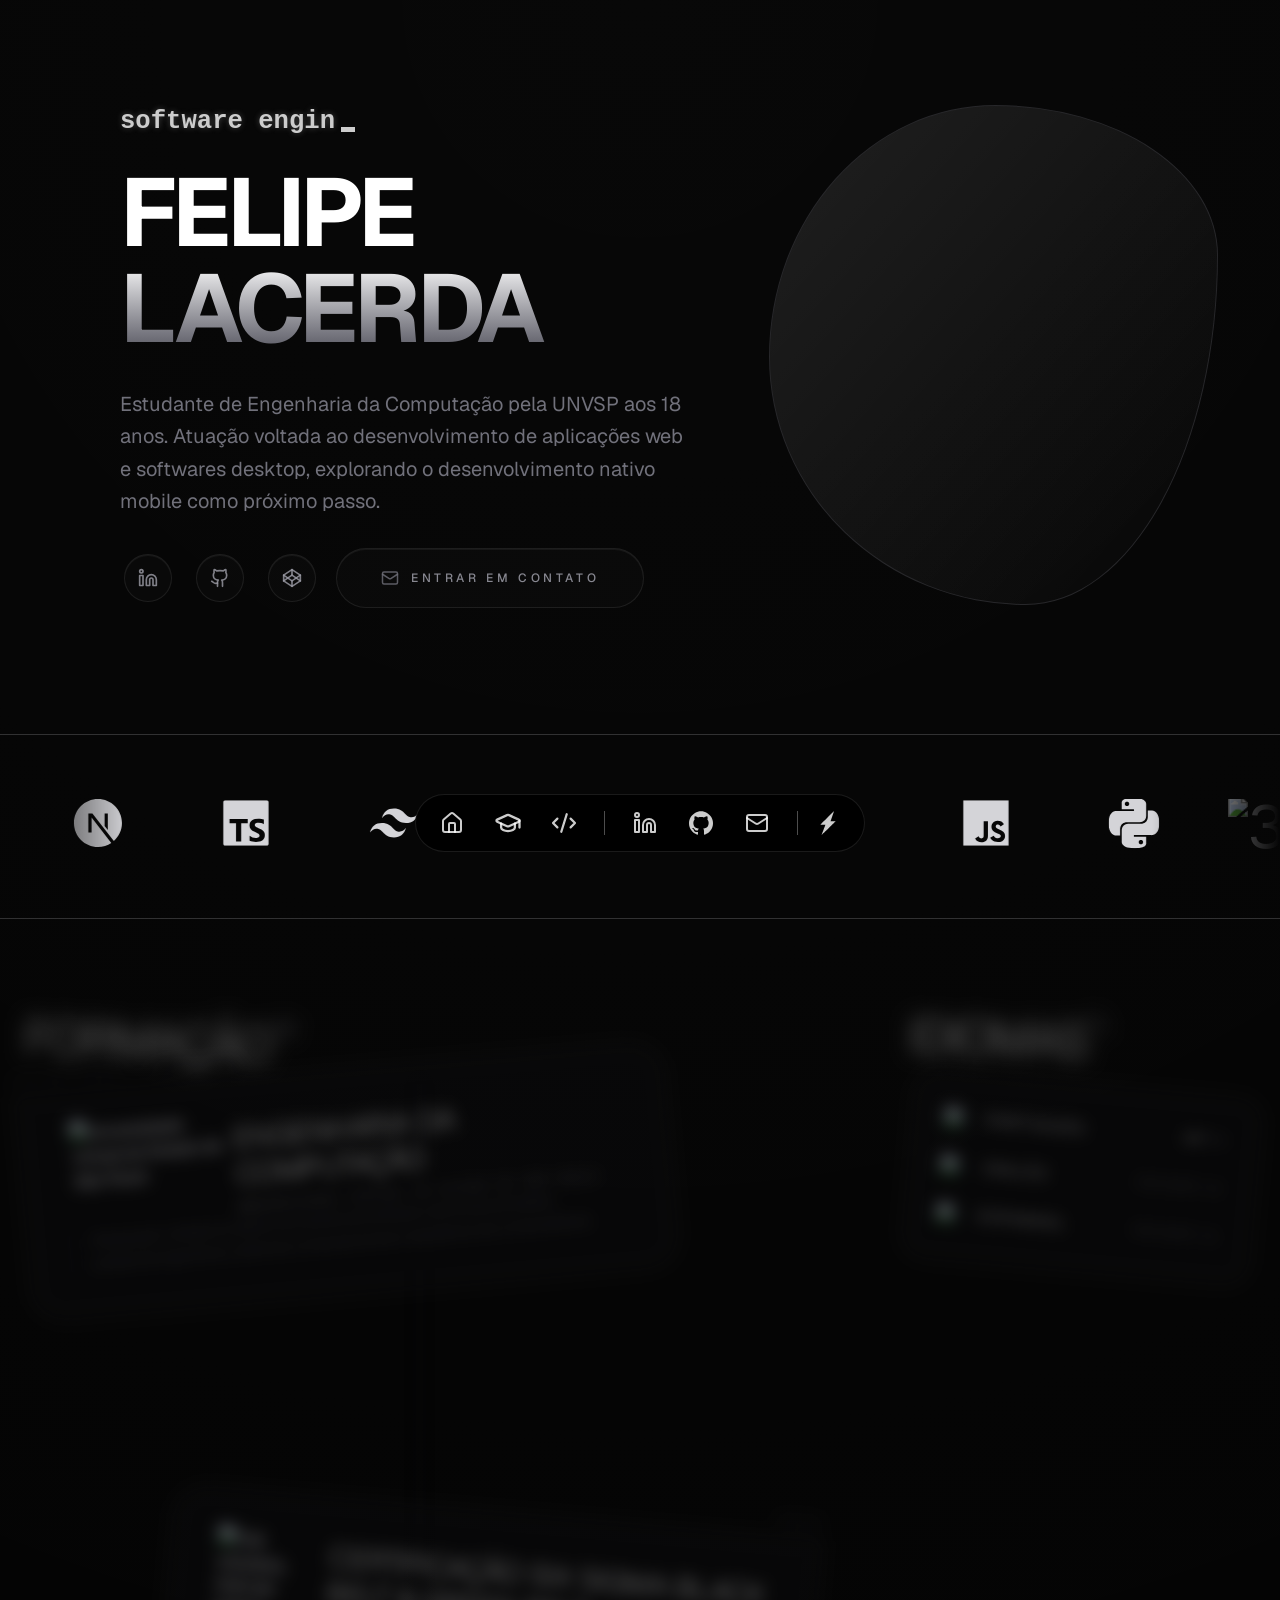
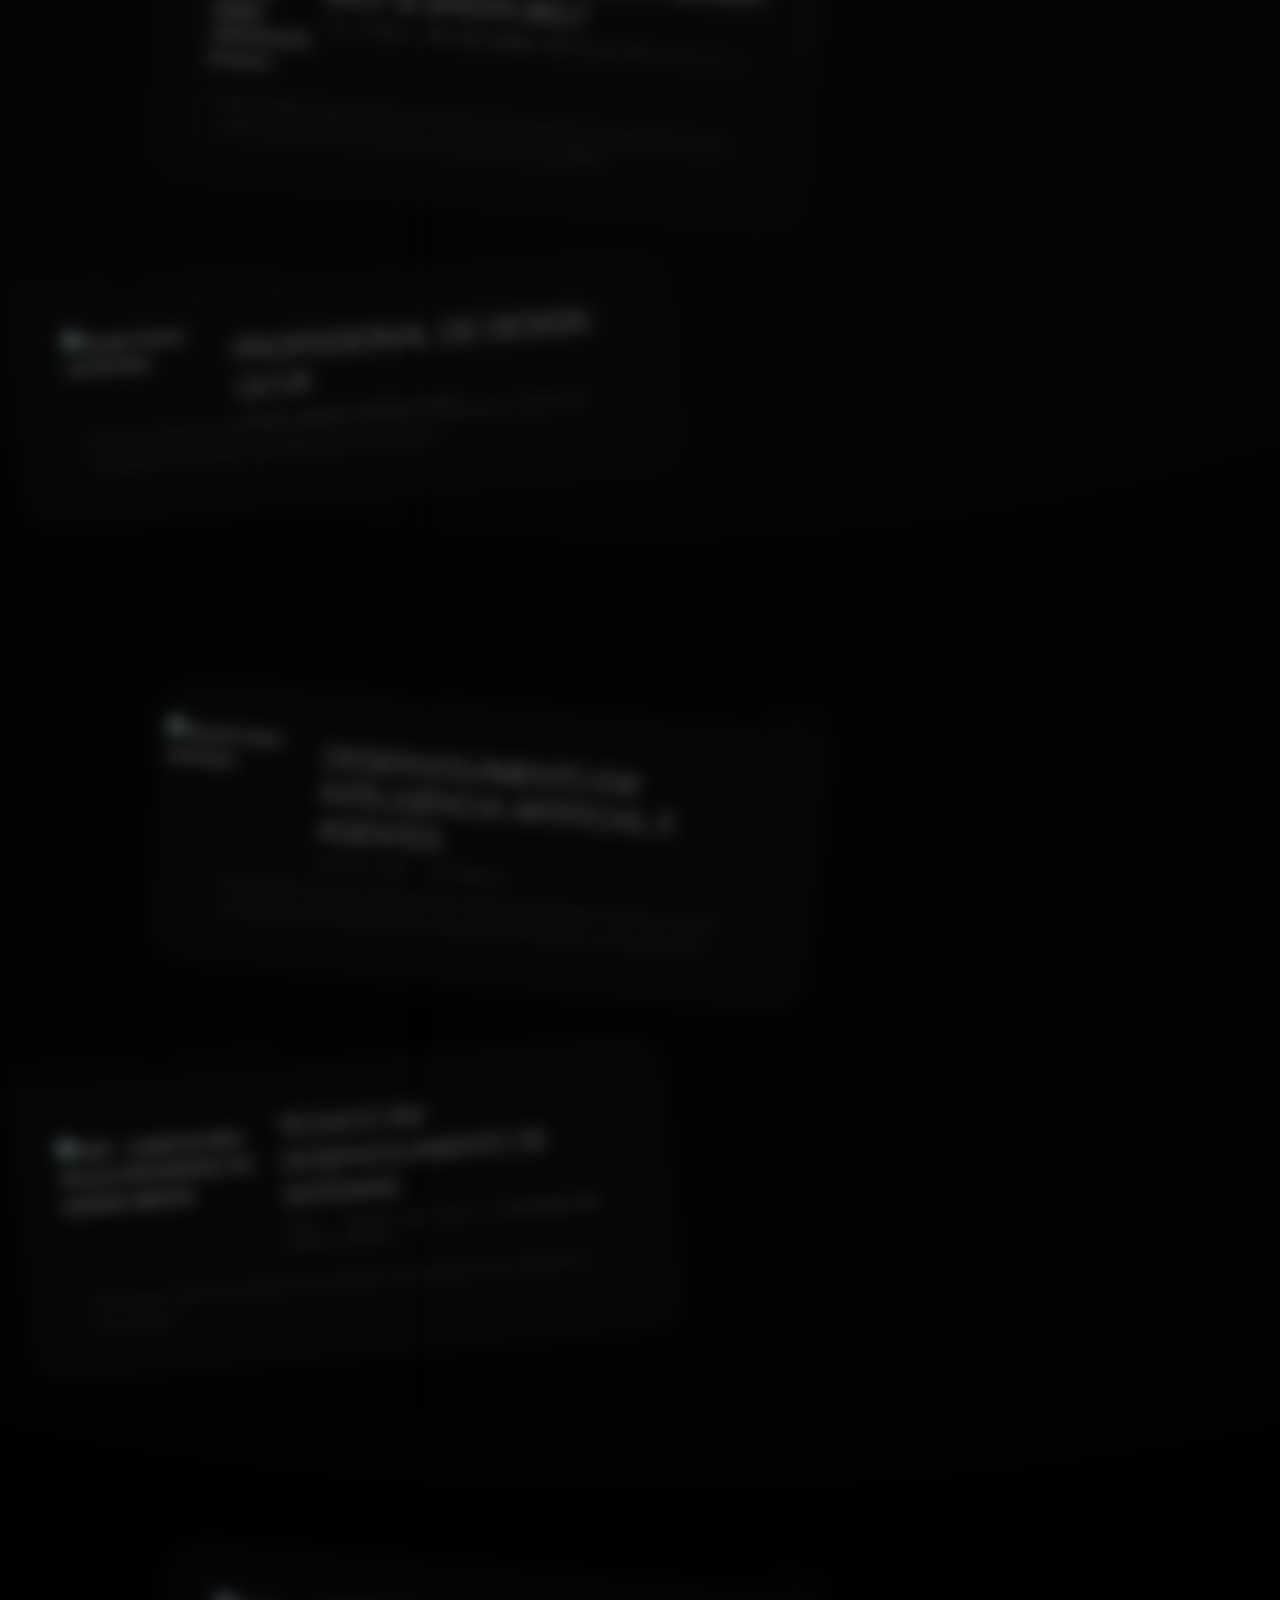
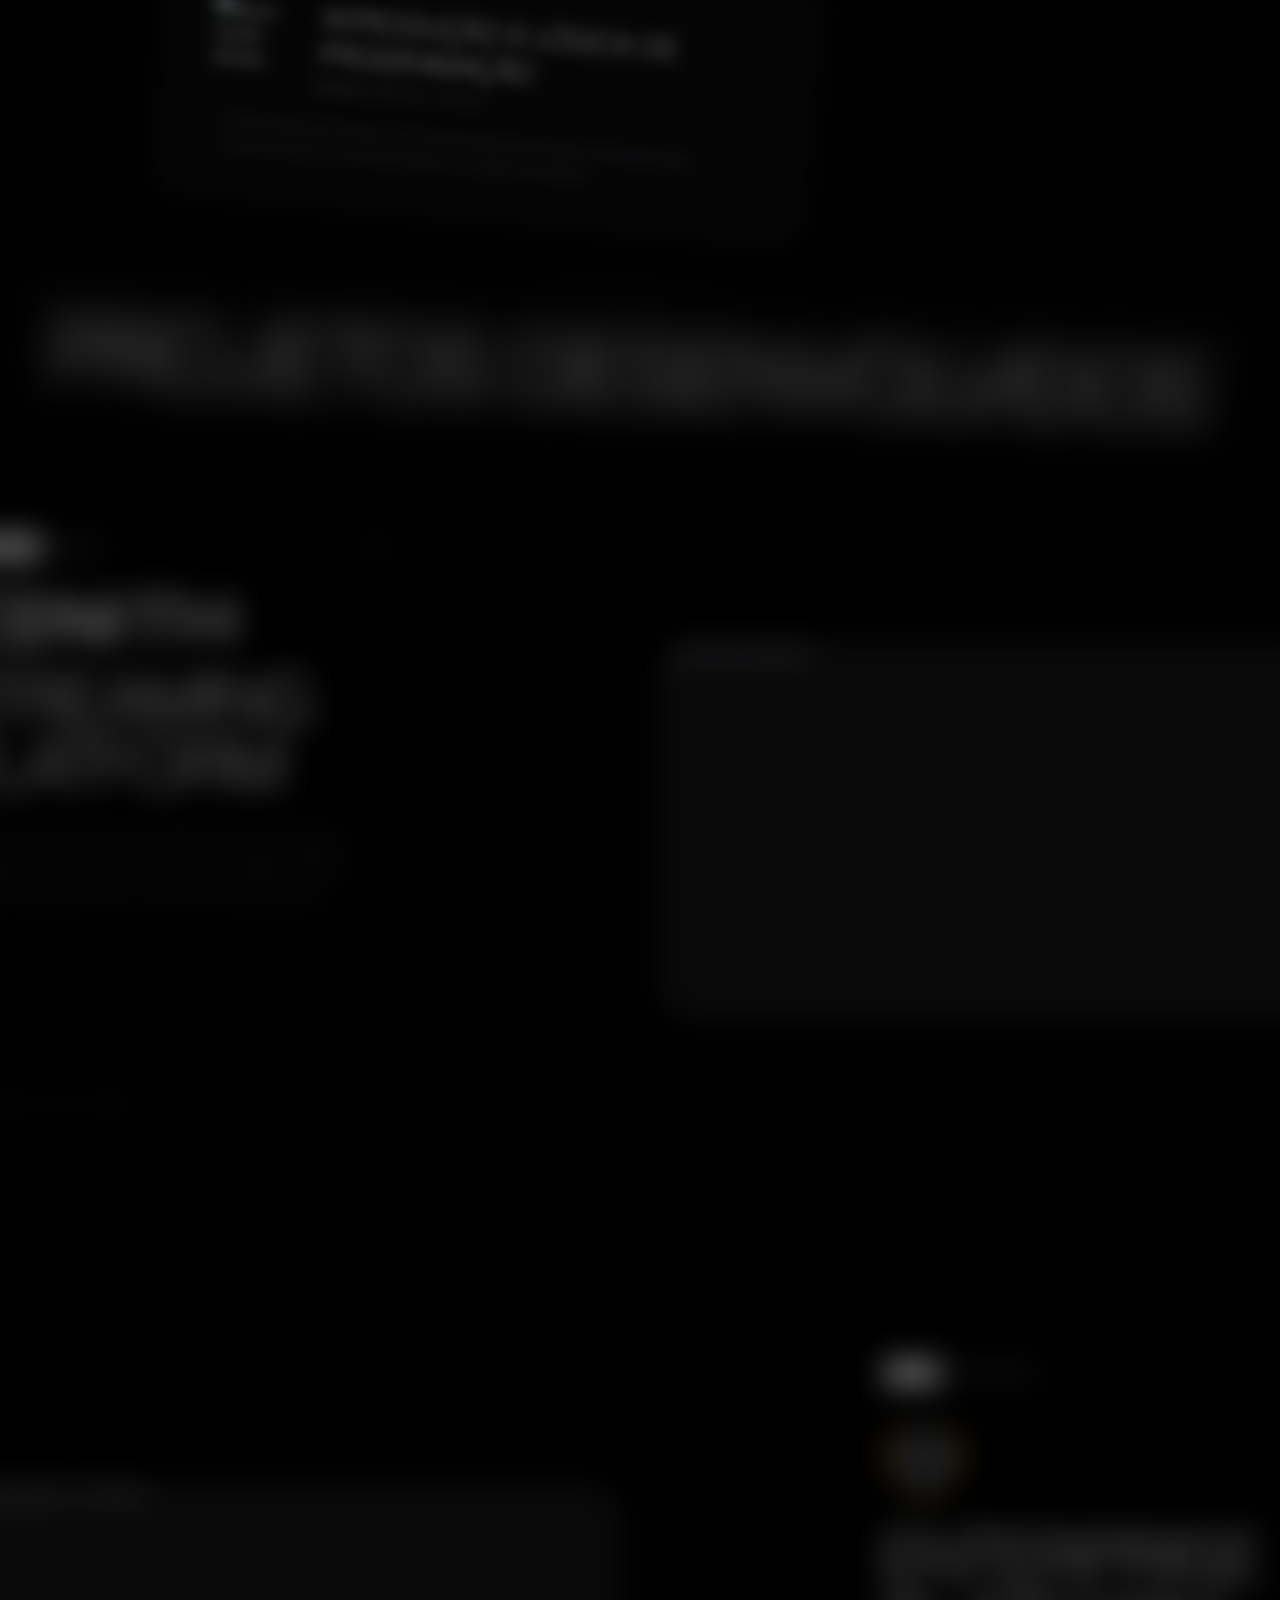
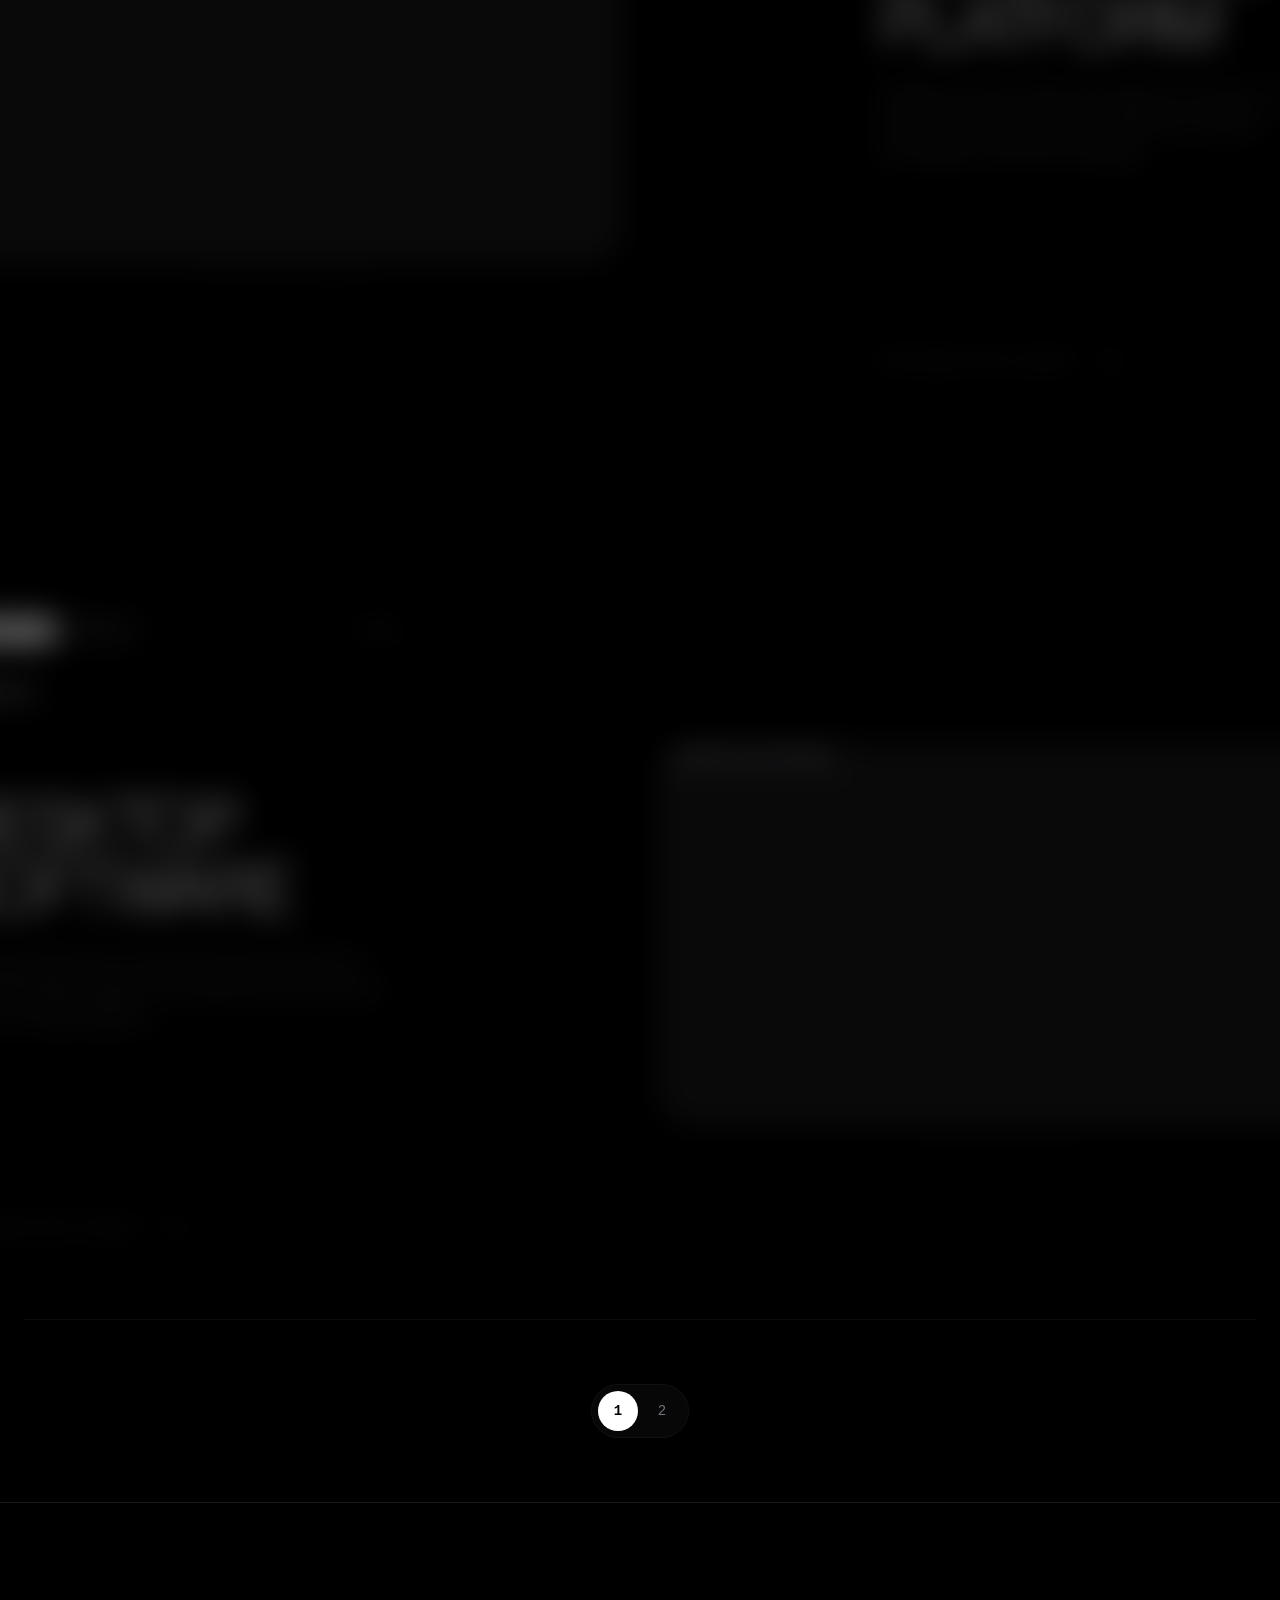
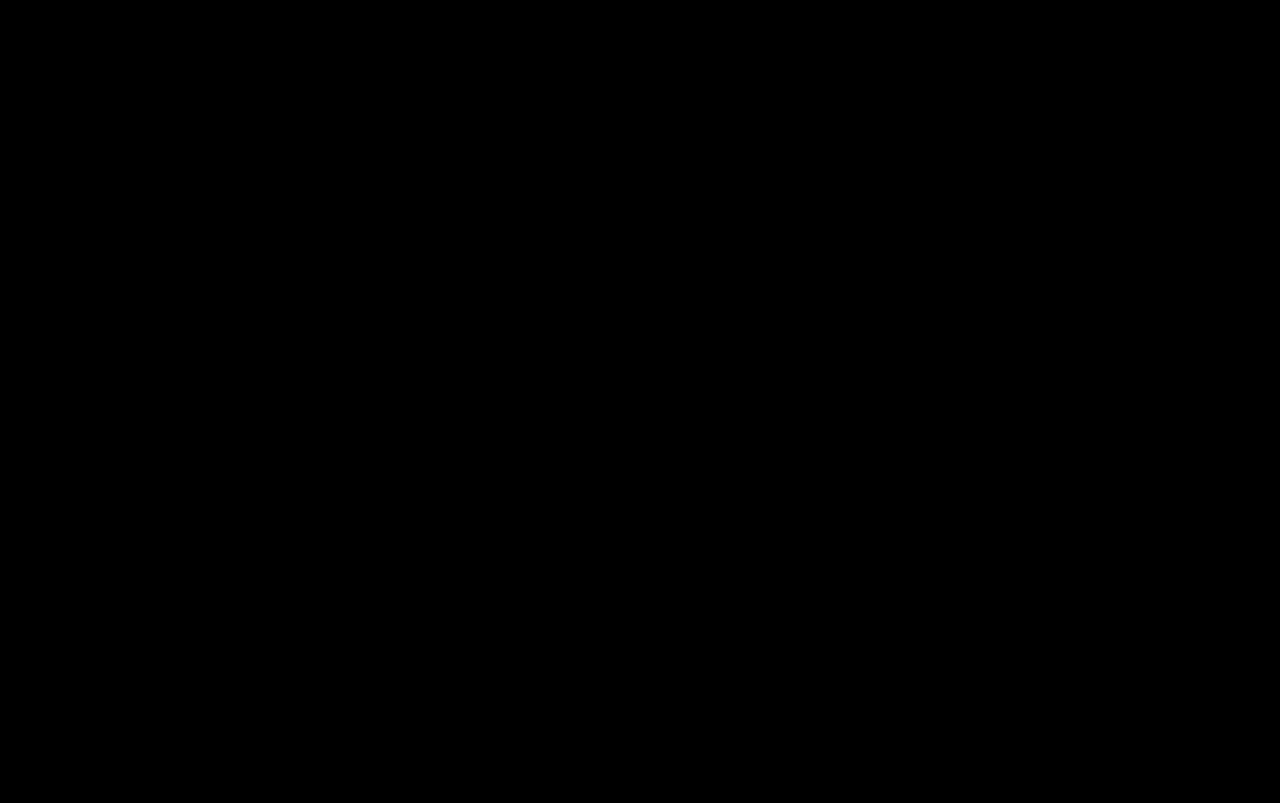
==== commit c04c52e7: "pente fino 3" ====
--- a/index.html
+++ b/index.html
@@ -27,8 +27,8 @@
       display: none !important;
     }
   </style>
-  <script type="module" crossorigin src="/assets/index-BtNEQxM2.js"></script>
-  <link rel="stylesheet" crossorigin href="/assets/index-D93JumIg.css">
+  <script type="module" crossorigin src="/assets/index-Daklhz70.js"></script>
+  <link rel="stylesheet" crossorigin href="/assets/index-TsNAYZ0Q.css">
 </head>
 
 <body>
--- a/assets/index-TsNAYZ0Q.css
+++ b/assets/index-TsNAYZ0Q.css
@@ -0,0 +1 @@
+@import"https://fonts.googleapis.com/css2?family=Plus+Jakarta+Sans:wght@200;300;400;500;600&display=swap";.color-bends-container{position:absolute;top:0;left:0;right:0;bottom:0;width:100%;height:100%;overflow:hidden}.color-bends-container canvas{position:absolute;top:0;left:0;width:100%!important;height:100%!important;display:block;image-rendering:-moz-crisp-edges;image-rendering:-o-crisp-edges;image-rendering:-webkit-optimize-contrast;image-rendering:crisp-edges;image-rendering:pixelated;transform:translateZ(0)}.logoloop{position:relative;--logoloop-gap: 32px;--logoloop-logoHeight: 28px;--logoloop-fadeColorAuto: #ffffff;--logo-saturation-default: 1;--logo-saturation-hover: 1}.logoloop--vertical{height:100%;display:inline-block}.logoloop--scale-hover{padding-top:calc(var(--logoloop-logoHeight) * .1);padding-bottom:calc(var(--logoloop-logoHeight) * .1)}@media(prefers-color-scheme:dark){.logoloop{--logoloop-fadeColorAuto: #0b0b0b}}.logoloop__track{display:flex;width:max-content;will-change:transform;-webkit-user-select:none;user-select:none;position:relative;z-index:0}.logoloop--vertical .logoloop__track{flex-direction:column;height:max-content;width:100%}.logoloop__list{display:flex;align-items:center}.logoloop--vertical .logoloop__list{flex-direction:column}.logoloop__item{flex:0 0 auto;margin-right:var(--logoloop-gap);font-size:var(--logoloop-logoHeight);line-height:1}.logoloop--vertical .logoloop__item{margin-right:0;margin-bottom:var(--logoloop-gap)}.logoloop__item:last-child{margin-right:var(--logoloop-gap)}.logoloop--vertical .logoloop__item:last-child{margin-right:0;margin-bottom:var(--logoloop-gap)}.logoloop__node{display:inline-flex;align-items:center}.logoloop__item img{height:var(--logoloop-logoHeight);width:auto;display:block;object-fit:contain;image-rendering:-webkit-optimize-contrast;-webkit-user-drag:none;pointer-events:none;filter:saturate(var(--logo-saturation-default));transition:transform .3s cubic-bezier(.4,0,.2,1),filter .3s ease}.logoloop__item:hover img{filter:saturate(var(--logo-saturation-hover))}.logoloop--scale-hover .logoloop__item{overflow:visible}.logoloop--scale-hover .logoloop__item:hover img,.logoloop--scale-hover .logoloop__item:hover .logoloop__node{transform:scale(1.2);transform-origin:center center}.logoloop--scale-hover .logoloop__node{transition:transform .3s cubic-bezier(.4,0,.2,1)}.logoloop__link{display:inline-flex;align-items:center;text-decoration:none;border-radius:4px;transition:opacity .2s ease;cursor:default}.logoloop__link:hover{opacity:1}.logoloop__link:focus-visible{outline:2px solid currentColor;outline-offset:2px}.logoloop--fade{-webkit-mask-image:linear-gradient(to right,transparent 0%,black 10%,black 90%,transparent 100%);mask-image:linear-gradient(to right,transparent 0%,black 10%,black 90%,transparent 100%)}.logoloop--vertical.logoloop--fade{-webkit-mask-image:linear-gradient(to bottom,transparent 0%,black 10%,black 90%,transparent 100%);mask-image:linear-gradient(to bottom,transparent 0%,black 10%,black 90%,transparent 100%)}@media(prefers-reduced-motion:reduce){.logoloop__track{transform:translateZ(0)!important}.logoloop__item img,.logoloop__node{transition:none!important}}.scroll-reveal{margin:40px 0}.scroll-reveal-text{font-size:clamp(1.2rem,3vw,2.2rem);line-height:1.4;font-weight:500;color:#fff}.word{display:inline-block;white-space:pre}.custom-modal-scroll::-webkit-scrollbar{width:4px}.custom-modal-scroll::-webkit-scrollbar-track{background:transparent}.custom-modal-scroll::-webkit-scrollbar-thumb{background:#27272a;border-radius:10px}.custom-modal-scroll::-webkit-scrollbar-thumb:hover{background:#3f3f46}.logo-wrapper{display:flex;justify-content:flex-start;align-items:center;flex-wrap:nowrap;--logo-saturation-default: .6;--logo-saturation-hover: 1}.logo-container{position:relative;display:flex;align-items:center;justify-content:center;overflow:visible}.logo-flip-item{position:absolute;display:flex;flex-direction:column;align-items:center;justify-content:center;width:100%;height:100%;transform:translateY(100%) scale(.9);opacity:0;filter:blur(10px);transition:transform 1.2s cubic-bezier(.25,1,.5,1),opacity 1.2s cubic-bezier(.25,1,.5,1),filter 1.2s cubic-bezier(.25,1,.5,1);will-change:transform,opacity,filter;pointer-events:none}.logo-flip-item.active{transform:translateY(0) scale(1);opacity:1;filter:blur(0px);z-index:10}.logo-flip-item.exit{transform:translateY(-100%) scale(.9);opacity:0;filter:blur(10px);z-index:5}.logo-flip-item:not(.active):not(.exit){transition:none}.logo-flip-item.reset{transition:none}.logo-wrapper--no-blur .logo-flip-item{filter:none;transition:transform 1.2s cubic-bezier(.25,1,.5,1),opacity 1.2s cubic-bezier(.25,1,.5,1);will-change:transform,opacity}.logo-wrapper--no-blur .logo-flip-item.active,.logo-wrapper--no-blur .logo-flip-item.exit{filter:none}.logo-flip-item img{filter:saturate(var(--logo-saturation-default));transition:filter .3s ease}.logo-container:hover .logo-flip-item img{filter:saturate(var(--logo-saturation-hover))}.border-glow-card{--edge-proximity: 0;--cursor-angle: 45deg;--edge-sensitivity: 30;--color-sensitivity: calc(var(--edge-sensitivity) + 20);--border-radius: 28px;--glow-padding: 40px;--cone-spread: 25;position:relative;border-radius:var(--border-radius);isolation:isolate;transform:translateZ(.01px);display:grid;border:1px solid rgb(255 255 255 / 15%);background:var(--card-bg, #120F17);overflow:visible;box-shadow:none}.border-glow-inner{display:flex;flex-direction:column;position:relative;overflow:visible;z-index:10;width:100%}.border-glow-card:before,.border-glow-card:after,.border-glow-card>.edge-light{content:"";position:absolute;top:0;right:0;bottom:0;left:0;border-radius:inherit;transition:opacity .25s ease-out;z-index:-1}.border-glow-card:not(:hover):not(.sweep-active):before,.border-glow-card:not(:hover):not(.sweep-active):after,.border-glow-card:not(:hover):not(.sweep-active)>.edge-light{opacity:0;transition:opacity .75s ease-in-out}.border-glow-card:before{border:1px solid transparent;background:linear-gradient(var(--card-bg, #120F17) 0 100%) padding-box,linear-gradient(#fff0,#fff0) border-box,var(--gradient-one, radial-gradient(at 80% 55%, hsla(268, 100%, 76%, 1) 0px, transparent 50%)) border-box,var(--gradient-two, radial-gradient(at 69% 34%, hsla(349, 100%, 74%, 1) 0px, transparent 50%)) border-box,var(--gradient-three, radial-gradient(at 8% 6%, hsla(136, 100%, 78%, 1) 0px, transparent 50%)) border-box,var(--gradient-four, radial-gradient(at 41% 38%, hsla(192, 100%, 64%, 1) 0px, transparent 50%)) border-box,var(--gradient-five, radial-gradient(at 86% 85%, hsla(186, 100%, 74%, 1) 0px, transparent 50%)) border-box,var(--gradient-six, radial-gradient(at 82% 18%, hsla(52, 100%, 65%, 1) 0px, transparent 50%)) border-box,var(--gradient-seven, radial-gradient(at 51% 4%, hsla(12, 100%, 72%, 1) 0px, transparent 50%)) border-box,var(--gradient-base, linear-gradient(#c299ff 0 100%)) border-box;opacity:calc((var(--edge-proximity) - var(--color-sensitivity)) / (100 - var(--color-sensitivity)));mask-image:conic-gradient(from var(--cursor-angle) at center,black calc(var(--cone-spread) * 1%),transparent calc((var(--cone-spread) + 15) * 1%),transparent calc((100 - var(--cone-spread) - 15) * 1%),black calc((100 - var(--cone-spread)) * 1%));-webkit-mask-image:conic-gradient(from var(--cursor-angle) at center,black calc(var(--cone-spread) * 1%),transparent calc((var(--cone-spread) + 15) * 1%),transparent calc((100 - var(--cone-spread) - 15) * 1%),black calc((100 - var(--cone-spread)) * 1%))}.border-glow-card:after{display:none!important}.border-glow-card>.edge-light{inset:calc(var(--glow-padding) * -1);pointer-events:none;z-index:1;mask-image:conic-gradient(from var(--cursor-angle) at center,black 2.5%,transparent 10%,transparent 90%,black 97.5%);-webkit-mask-image:conic-gradient(from var(--cursor-angle) at center,black 2.5%,transparent 10%,transparent 90%,black 97.5%);opacity:calc((var(--edge-proximity) - var(--edge-sensitivity)) / (100 - var(--edge-sensitivity)));mix-blend-mode:plus-lighter}.border-glow-card>.edge-light:before{content:"";position:absolute;inset:var(--glow-padding);border-radius:inherit;box-shadow:inset 0 0 0 1px var(--glow-color, hsl(40deg 80% 80% / 100%)),inset 0 0 1px 0 var(--glow-color-60, hsl(40deg 80% 80% / 60%)),inset 0 0 3px 0 var(--glow-color-50, hsl(40deg 80% 80% / 50%)),inset 0 0 6px 0 var(--glow-color-40, hsl(40deg 80% 80% / 40%)),inset 0 0 15px 0 var(--glow-color-30, hsl(40deg 80% 80% / 30%)),inset 0 0 25px 2px var(--glow-color-20, hsl(40deg 80% 80% / 20%)),inset 0 0 50px 2px var(--glow-color-10, hsl(40deg 80% 80% / 10%)),0 0 1px 0 var(--glow-color-60, hsl(40deg 80% 80% / 60%)),0 0 3px 0 var(--glow-color-50, hsl(40deg 80% 80% / 50%)),0 0 6px 0 var(--glow-color-40, hsl(40deg 80% 80% / 40%)),0 0 15px 0 var(--glow-color-30, hsl(40deg 80% 80% / 30%)),0 0 25px 2px var(--glow-color-20, hsl(40deg 80% 80% / 20%)),0 0 50px 2px var(--glow-color-10, hsl(40deg 80% 80% / 10%))}.shiny-text{display:inline-block}.fib,.fi{background-size:contain;background-position:50%;background-repeat:no-repeat}.fi{position:relative;display:inline-block;width:1.333333em;line-height:1em}.fi:before{content:" "}.fi.fis{width:1em}.fi-xx{background-image:url("data:image/svg+xml,%3csvg%20xmlns='http://www.w3.org/2000/svg'%20id='flag-icons-xx'%20viewBox='0%200%20640%20480'%3e%3cpath%20fill='%23fff'%20fill-rule='evenodd'%20stroke='%23adb5bd'%20stroke-width='1.1'%20d='M.5.5h638.9v478.9H.5z'/%3e%3cpath%20fill='none'%20stroke='%23adb5bd'%20stroke-width='1.1'%20d='m.5.5%20639%20479m0-479-639%20479'/%3e%3c/svg%3e")}.fi-xx.fis{background-image:url("data:image/svg+xml,%3csvg%20xmlns='http://www.w3.org/2000/svg'%20id='flag-icons-xx'%20viewBox='0%200%20512%20512'%3e%3cpath%20fill='%23fff'%20fill-rule='evenodd'%20stroke='%23adb5bd'%20d='M.5.5h511v511H.5z'/%3e%3cpath%20fill='none'%20stroke='%23adb5bd'%20d='m.5.5%20511%20511m0-511-511%20511'/%3e%3c/svg%3e")}.fi-ad{background-image:url(/assets/ad-B18i8NGa.svg)}.fi-ad.fis{background-image:url(/assets/ad-Blhdm5jl.svg)}.fi-ae{background-image:url("data:image/svg+xml,%3csvg%20xmlns='http://www.w3.org/2000/svg'%20id='flag-icons-ae'%20viewBox='0%200%20640%20480'%3e%3cpath%20fill='%2300732f'%20d='M0%200h640v160H0z'/%3e%3cpath%20fill='%23fff'%20d='M0%20160h640v160H0z'/%3e%3cpath%20fill='%23000001'%20d='M0%20320h640v160H0z'/%3e%3cpath%20fill='red'%20d='M0%200h220v480H0z'/%3e%3c/svg%3e")}.fi-ae.fis{background-image:url("data:image/svg+xml,%3csvg%20xmlns='http://www.w3.org/2000/svg'%20id='flag-icons-ae'%20viewBox='0%200%20512%20512'%3e%3cpath%20fill='%2300732f'%20d='M0%200h512v170.7H0z'/%3e%3cpath%20fill='%23fff'%20d='M0%20170.7h512v170.6H0z'/%3e%3cpath%20fill='%23000001'%20d='M0%20341.3h512V512H0z'/%3e%3cpath%20fill='red'%20d='M0%200h180v512H0z'/%3e%3c/svg%3e")}.fi-af{background-image:url(/assets/af-C77Rf6cE.svg)}.fi-af.fis{background-image:url(/assets/af-Bc2fqp73.svg)}.fi-ag{background-image:url("data:image/svg+xml,%3csvg%20xmlns='http://www.w3.org/2000/svg'%20id='flag-icons-ag'%20viewBox='0%200%20640%20480'%3e%3cdefs%3e%3cclipPath%20id='ag-a'%3e%3cpath%20fill-opacity='.7'%20d='M-79.7%200H603v512H-79.7z'/%3e%3c/clipPath%3e%3c/defs%3e%3cg%20fill-rule='evenodd'%20clip-path='url(%23ag-a)'%20transform='translate(74.7)scale(.9375)'%3e%3cpath%20fill='%23fff'%20d='M-79.7%200H603v512H-79.7z'/%3e%3cpath%20fill='%23000001'%20d='M-79.6%200H603v204.8H-79.7z'/%3e%3cpath%20fill='%230072c6'%20d='M21.3%20203.2h480v112h-480z'/%3e%3cpath%20fill='%23ce1126'%20d='M603%20.1V512H261.6L603%200zM-79.7.1V512h341.3L-79.7%200z'/%3e%3cpath%20fill='%23fcd116'%20d='M440.4%20203.3%20364%20184l64.9-49-79.7%2011.4%2041-69.5-70.7%2041L332.3%2037l-47.9%2063.8-19.3-74-21.7%2076.3-47.8-65%2013.7%2083.2L138.5%2078l41%2069.5-77.4-12.5%2063.8%2047.8L86%20203.3z'/%3e%3c/g%3e%3c/svg%3e")}.fi-ag.fis{background-image:url("data:image/svg+xml,%3csvg%20xmlns='http://www.w3.org/2000/svg'%20id='flag-icons-ag'%20viewBox='0%200%20512%20512'%3e%3cdefs%3e%3cclipPath%20id='ag-a'%3e%3cpath%20fill='%2325ff01'%20d='M109%2047.6h464.8v464.9H109z'/%3e%3c/clipPath%3e%3c/defs%3e%3cg%20fill-rule='evenodd'%20clip-path='url(%23ag-a)'%20transform='translate(-120%20-52.4)scale(1.1014)'%3e%3cpath%20fill='%23fff'%20d='M0%2047.6h693V512H0z'/%3e%3cpath%20fill='%23000001'%20d='M109%2047.6h464.8v186.1H109z'/%3e%3cpath%20fill='%230072c6'%20d='M128.3%20232.1h435.8v103.5H128.3z'/%3e%3cpath%20fill='%23ce1126'%20d='M692.5%2049.2v463.3H347zm-691.3%200v463.3h345.7z'/%3e%3cpath%20fill='%23fcd116'%20d='m508.8%20232.2-69.3-17.6%2059-44.4-72.5%2010.3%2037.3-63-64.1%2037.2%2011.3-73.5-43.4%2058-17.6-67.3-19.6%2069.3-43.4-59%2012.4%2075.6-64.1-39.3%2037.2%2063-70.3-11.3%2057.9%2043.4-72.4%2018.6z'/%3e%3c/g%3e%3c/svg%3e")}.fi-ai{background-image:url("data:image/svg+xml,%3csvg%20xmlns='http://www.w3.org/2000/svg'%20xmlns:xlink='http://www.w3.org/1999/xlink'%20id='flag-icons-ai'%20viewBox='0%200%20640%20480'%3e%3cdefs%3e%3cpath%20id='ai-b'%20fill='%23f90'%20d='M271%2087c1.5%203.6%206.5%207.6%207.8%209.6-1.7%202-2%201.8-1.8%205.4%203-3.1%203-3.5%205-3%204.2%204.2.8%2013.3-2.8%2015.3-3.4%202.1-2.8%200-8%202.6%202.3%202%205.1-.3%207.4.3%201.2%201.5-.6%204.1.4%206.7%202-.2%201.8-4.3%202.2-5.8%201.5-5.4%2010.4-9.1%2010.8-14.1%201.9-.9%203.7-.3%206%201-1.1-4.6-4.9-4.6-5.9-6-2.4-3.7-4.5-7.8-9.6-9-3.8-.7-3.5.3-6-1.4-1.6-1.2-6.3-3.4-5.5-1.6'/%3e%3c/defs%3e%3cclipPath%20id='ai-a'%3e%3cpath%20d='M0%200v120h373.3v120H320zm320%200H160v280H0v-40z'/%3e%3c/clipPath%3e%3cpath%20fill='%23012169'%20d='M0%200h640v480H0z'/%3e%3cpath%20stroke='%23fff'%20stroke-width='50'%20d='m0%200%20320%20240m0-240L0%20240'/%3e%3cpath%20stroke='%23c8102e'%20stroke-width='30'%20d='m0%200%20320%20240m0-240L0%20240'%20clip-path='url(%23ai-a)'/%3e%3cpath%20stroke='%23fff'%20stroke-width='75'%20d='M160%200v280M0%20120h373.3'/%3e%3cpath%20stroke='%23c8102e'%20stroke-width='50'%20d='M160%200v280M0%20120h373.3'/%3e%3cpath%20fill='%23012169'%20d='M0%20240h320V0h106.7v320H0z'/%3e%3cpath%20fill='%23fff'%20d='M424%20191.8c0%2090.4%209.7%20121.5%2029.3%20142.5a179%20179%200%200%200%2035%2030%20180%20180%200%200%200%2035-30c19.5-21%2029.3-52.1%2029.3-142.5-14.2%206.5-22.3%209.7-34%209.5a78%2078%200%200%201-30.3-9.5%2078%2078%200%200%201-30.3%209.5c-11.7.2-19.8-3-34-9.5'/%3e%3cg%20transform='matrix(1.96%200%200%202.002%20-40.8%2062.9)'%3e%3cuse%20xlink:href='%23ai-b'/%3e%3ccircle%20cx='281.3'%20cy='91.1'%20r='.8'%20fill='%23fff'%20fill-rule='evenodd'/%3e%3c/g%3e%3cg%20transform='matrix(-.916%20-1.77%201.733%20-.935%20563.4%20829)'%3e%3cuse%20xlink:href='%23ai-b'/%3e%3ccircle%20cx='281.3'%20cy='91.1'%20r='.8'%20fill='%23fff'%20fill-rule='evenodd'/%3e%3c/g%3e%3cg%20transform='matrix(-1.01%201.716%20-1.68%20-1.031%20925.4%20-103.2)'%3e%3cuse%20xlink:href='%23ai-b'/%3e%3ccircle%20cx='281.3'%20cy='91.1'%20r='.8'%20fill='%23fff'%20fill-rule='evenodd'/%3e%3c/g%3e%3cpath%20fill='%239cf'%20d='M440%20315.1a78%2078%200%200%200%2013.3%2019.2%20179%20179%200%200%200%2035%2030%20180%20180%200%200%200%2035-30%2078%2078%200%200%200%2013.2-19.2z'/%3e%3cpath%20fill='%23fdc301'%20d='M421.2%20188.2c0%2094.2%2010.2%20126.6%2030.6%20148.5a187%20187%200%200%200%2036.5%2031.1%20186%20186%200%200%200%2036.4-31.1c20.4-21.9%2030.6-54.3%2030.6-148.5-14.8%206.8-23.3%2010.1-35.5%2010-11-.3-22.6-5.7-31.5-10-9%204.3-20.6%209.7-31.5%2010-12.3.1-20.7-3.2-35.6-10m4%205c14%206.5%2022%209.6%2033.5%209.4a76%2076%200%200%200%2029.6-9.4c8.4%204%2019.3%209.2%2029.6%209.4%2011.5.2%2019.4-3%2033.4-9.4%200%2089-9.6%20119.6-28.8%20140.2a176%20176%200%200%201-34.2%2029.4%20176%20176%200%200%201-34.3-29.4c-19.2-20.6-28.7-51.3-28.7-140.2z'/%3e%3c/svg%3e")}.fi-ai.fis{background-image:url("data:image/svg+xml,%3csvg%20xmlns='http://www.w3.org/2000/svg'%20xmlns:xlink='http://www.w3.org/1999/xlink'%20id='flag-icons-ai'%20viewBox='0%200%20512%20512'%3e%3cdefs%3e%3cpath%20id='ai-b'%20fill='%23f90'%20d='M271%2087c1.5%203.6%206.5%207.6%207.8%209.6-1.7%202-2%201.8-1.8%205.4%203-3.1%203-3.5%205-3%204.2%204.2.8%2013.3-2.8%2015.3-3.4%202.1-2.8%200-8%202.6%202.3%202%205.1-.3%207.4.3%201.2%201.5-.6%204.1.4%206.7%202-.2%201.8-4.3%202.2-5.8%201.5-5.4%2010.4-9.1%2010.8-14.1%201.9-.9%203.7-.3%206%201-1.1-4.6-4.9-4.6-5.9-6-2.4-3.7-4.5-7.8-9.6-9-3.8-.7-3.5.3-6-1.4-1.6-1.2-6.3-3.4-5.5-1.6'/%3e%3c/defs%3e%3cclipPath%20id='ai-a'%3e%3cpath%20d='M0%200v128h298.7v128H256zm256%200H128v298.7H0V256z'/%3e%3c/clipPath%3e%3cpath%20fill='%23012169'%20d='M0%200h512v512H0z'/%3e%3cpath%20stroke='%23fff'%20stroke-width='50'%20d='m0%200%20256%20256m0-256L0%20256'/%3e%3cpath%20stroke='%23c8102e'%20stroke-width='30'%20d='m0%200%20256%20256m0-256L0%20256'%20clip-path='url(%23ai-a)'/%3e%3cpath%20stroke='%23fff'%20stroke-width='75'%20d='M128%200v298.7M0%20128h298.7'/%3e%3cpath%20stroke='%23c8102e'%20stroke-width='50'%20d='M128%200v298.7M0%20128h298.7'/%3e%3cpath%20fill='%23012169'%20d='M0%20256h256V0h85.3v341.3H0z'/%3e%3cpath%20fill='%23fff'%20d='M323.6%20224.1c0%2090.4%209.8%20121.5%2029.4%20142.5a179%20179%200%200%200%2035%2030%20180%20180%200%200%200%2035-30c19.5-21%2029.3-52.1%2029.3-142.5-14.2%206.5-22.3%209.7-34%209.5a78%2078%200%200%201-30.3-9.5%2078%2078%200%200%201-30.3%209.5c-11.7.2-19.8-3-34-9.5z'/%3e%3cg%20transform='matrix(1.96%200%200%202.002%20-141.1%2095.2)'%3e%3cuse%20xlink:href='%23ai-b'/%3e%3ccircle%20cx='281.3'%20cy='91.1'%20r='.8'%20fill='%23fff'%20fill-rule='evenodd'/%3e%3c/g%3e%3cg%20transform='matrix(-.916%20-1.77%201.733%20-.935%20463.1%20861.4)'%3e%3cuse%20xlink:href='%23ai-b'/%3e%3ccircle%20cx='281.3'%20cy='91.1'%20r='.8'%20fill='%23fff'%20fill-rule='evenodd'/%3e%3c/g%3e%3cg%20transform='matrix(-1.01%201.716%20-1.68%20-1.031%20825%20-71)'%3e%3cuse%20xlink:href='%23ai-b'/%3e%3ccircle%20cx='281.3'%20cy='91.1'%20r='.8'%20fill='%23fff'%20fill-rule='evenodd'/%3e%3c/g%3e%3cpath%20fill='%239cf'%20d='M339.8%20347.4a78%2078%200%200%200%2013.2%2019.2%20179%20179%200%200%200%2035%2030%20180%20180%200%200%200%2035-30%2078%2078%200%200%200%2013.2-19.2z'/%3e%3cpath%20fill='%23fdc301'%20d='M321%20220.5c0%2094.2%2010.1%20126.6%2030.5%20148.5a187%20187%200%200%200%2036.5%2031%20186%20186%200%200%200%2036.4-31.1C444.8%20347%20455%20314.7%20455%20220.5c-14.8%206.8-23.3%2010.1-35.5%2010-11-.3-22.6-5.7-31.5-10-9%204.3-20.6%209.7-31.5%2010-12.3.1-20.7-3.2-35.6-10zm4%205c13.9%206.5%2021.9%209.6%2033.4%209.4a76%2076%200%200%200%2029.6-9.4c8.4%204%2019.3%209.2%2029.6%209.4%2011.5.2%2019.4-3%2033.4-9.4%200%2089-9.6%20119.6-28.8%20140.2a176%20176%200%200%201-34.2%2029.4%20176%20176%200%200%201-34.3-29.4c-19.2-20.6-28.7-51.3-28.7-140.2'/%3e%3c/svg%3e")}.fi-al{background-image:url("data:image/svg+xml,%3csvg%20xmlns='http://www.w3.org/2000/svg'%20xmlns:xlink='http://www.w3.org/1999/xlink'%20id='flag-icons-al'%20viewBox='0%200%20640%20480'%3e%3cpath%20fill='red'%20d='M0%200h640v480H0z'/%3e%3cpath%20id='al-a'%20fill='%23000001'%20d='M272%2093.3c-4.6%200-12.3%201.5-12.2%205-13-2.1-14.3%203.2-13.5%208q2-2.9%203.9-3.1%202.5-.3%205.4%201.4a22%2022%200%200%201%204.8%204.1c-4.6%201.1-8.2.4-11.8-.2a17%2017%200%200%201-5.7-2.4c-1.5-1-2-2-4.3-4.3-2.7-2.8-5.6-2-4.7%202.3%202.1%204%205.6%205.8%2010%206.6%202.1.3%205.3%201%208.9%201s7.6-.5%209.8%200c-1.3.8-2.8%202.3-5.8%202.8s-7.5-1.8-10.3-2.4c.3%202.3%203.3%204.5%209.1%205.7%209.6%202%2017.5%203.6%2022.8%206.5a37%2037%200%200%201%2010.9%209.2c4.7%205.5%205%209.8%205.2%2010.8%201%208.8-2.1%2013.8-7.9%2015.4-2.8.7-8-.7-9.8-2.9-2-2.2-3.7-6-3.2-12%20.5-2.2%203.1-8.3.9-9.5a274%20274%200%200%200-32.3-15.1c-2.5-1-4.5%202.4-5.3%203.8a50%2050%200%200%201-36-23.7c-4.2-7.6-11.3%200-10.1%207.3%201.9%208%208%2013.8%2015.4%2018s17%208.2%2026.5%208c5.2%201%205.1%207.6-1%208.9-12.1%200-21.8-.2-30.9-9-6.9-6.3-10.7%201.2-8.8%205.4%203.4%2013.1%2022.1%2016.8%2041%2012.6%207.4-1.2%203%206.6%201%206.7-8%205.7-22.1%2011.2-34.6%200-5.7-4.4-9.6-.8-7.4%205.5%205.5%2016.5%2026.7%2013%2041.2%205%203.7-2.1%207.1%202.7%202.6%206.4-18.1%2012.6-27.1%2012.8-35.3%208-10.2-4.1-11%207.2-5%2011%206.7%204%2023.8%201%2036.4-7%205.4-4%205.6%202.3%202.2%204.8-14.9%2012.9-20.8%2016.3-36.3%2014.2-7.7-.6-7.6%208.9-1.6%2012.6%208.3%205.1%2024.5-3.3%2037-13.8%205.3-2.8%206.2%201.8%203.6%207.3a54%2054%200%200%201-21.8%2018c-7%202.7-13.6%202.3-18.3.7-5.8-2-6.5%204-3.3%209.4%201.9%203.3%209.8%204.3%2018.4%201.3s17.8-10.2%2024.1-18.5c5.5-4.9%204.9%201.6%202.3%206.2-12.6%2020-24.2%2027.4-39.5%2026.2-6.7-1.2-8.3%204-4%209%207.6%206.2%2017%206%2025.4-.2%207.3-7%2021.4-22.4%2028.8-30.6%205.2-4.1%206.9%200%205.3%208.4-1.4%204.8-4.8%2010-14.3%2013.6-6.5%203.7-1.6%208.8%203.2%209%202.7%200%208.1-3.2%2012.3-7.8%205.4-6.2%205.8-10.3%208.8-19.9%202.8-4.6%207.9-2.4%207.9%202.4-2.5%209.6-4.5%2011.3-9.5%2015.2-4.7%204.5%203.3%206%206%204.1%207.8-5.2%2010.6-12%2013.2-18.2%202-4.4%207.4-2.3%204.8%205-6%2017.4-16%2024.2-33.3%2027.8-1.7.3-2.8%201.3-2.2%203.3l7%207c-10.7%203.2-19.4%205-30.2%208l-14.8-9.8c-1.3-3.2-2-8.2-9.8-4.7-5.2-2.4-7.7-1.5-10.6%201%204.2%200%206%201.2%207.7%203.1%202.2%205.7%207.2%206.3%2012.3%204.7%203.3%202.7%205%204.9%208.4%207.7l-16.7-.5c-6-6.3-10.6-6-14.8-1-3.3.5-4.6.5-6.8%204.4%203.4-1.4%205.6-1.8%207.1-.3%206.3%203.7%2010.4%202.9%2013.5%200l17.5%201.1c-2.2%202-5.2%203-7.5%204.8-9-2.6-13.8%201-15.4%208.3a17%2017%200%200%200-1.2%209.3q1.1-4.6%204.9-7c8%202%2011-1.3%2011.5-6.1%204-3.2%209.8-3.9%2013.7-7.1%204.6%201.4%206.8%202.3%2011.4%203.8q2.4%207.5%2011.3%205.6c7%20.2%205.8%203.2%206.4%205.5%202-3.3%201.9-6.6-2.5-9.6-1.6-4.3-5.2-6.3-9.8-3.8-4.4-1.2-5.5-3-9.9-4.3%2011-3.5%2018.8-4.3%2029.8-7.8l7.7%206.8q2.3%201.5%203.8%200c6.9-10%2010-18.7%2016.3-25.3%202.5-2.8%205.6-6.4%209-7.3%201.7-.5%203.8-.2%205.2%201.3%201.3%201.4%202.4%204.1%202%208.2-.7%205.7-2.1%207.6-3.7%2011s-3.6%205.6-5.7%208.3c-4%205.3-9.4%208.4-12.6%2010.5-6.4%204.1-9%202.3-14%202-6.4.7-8%203.8-2.8%208.1%204.8%202.6%209.2%202.9%2012.8%202.2%203-.6%206.6-4.5%209.2-6.6%202.8-3.3%207.6.6%204.3%204.5-5.9%207-11.7%2011.6-19%2011.5-7.7%201-6.2%205.3-1.2%207.4%209.2%203.7%2017.4-3.3%2021.6-8%203.2-3.5%205.5-3.6%205%201.9-3.3%209.9-7.6%2013.7-14.8%2014.2-5.8-.6-5.9%204-1.6%207%209.6%206.6%2016.6-4.8%2019.9-11.6%202.3-6.2%205.9-3.3%206.3%201.8%200%206.9-3%2012.4-11.3%2019.4%206.3%2010.1%2013.7%2020.4%2020%2030.5l19.2-214L320%20139c-2-1.8-8.8-9.8-10.5-11-.7-.6-1-1-.1-1.4s3-.8%204.5-1c-4-4.1-7.6-5.4-15.3-7.6%201.9-.8%203.7-.4%209.3-.6a30%2030%200%200%200-13.5-10.2c4.2-3%205-3.2%209.2-6.7a86%2086%200%200%201-19.5-3.8%2037%2037%200%200%200-12-3.4zm.8%208.4c3.8%200%206.1%201.3%206.1%202.9s-2.3%202.9-6.1%202.9-6.2-1.5-6.2-3c0-1.6%202.4-2.8%206.2-2.8'/%3e%3cuse%20xlink:href='%23al-a'%20width='100%25'%20height='100%25'%20transform='matrix(-1%200%200%201%20640%200)'/%3e%3c/svg%3e")}.fi-al.fis{background-image:url("data:image/svg+xml,%3csvg%20xmlns='http://www.w3.org/2000/svg'%20xmlns:xlink='http://www.w3.org/1999/xlink'%20id='flag-icons-al'%20viewBox='0%200%20512%20512'%3e%3cpath%20fill='red'%20d='M0%200h512v512H0z'/%3e%3cpath%20id='al-a'%20fill='%23000001'%20d='M204.9%2099.5c-5%200-13.2%201.6-13%205.4-14-2.3-15.4%203.4-14.6%208.5q2.3-3%204.2-3.3%202.8-.4%205.8%201.5a23%2023%200%200%201%205%204.4c-4.8%201.1-8.6.4-12.4-.3a18%2018%200%200%201-6.1-2.5c-1.6-1.1-2.1-2.1-4.6-4.7-2.9-3-6-2.1-5%202.5%202.2%204.3%206%206.3%2010.7%207%202.2.4%205.6%201.2%209.4%201.2s8.1-.5%2010.5%200c-1.4.8-3%202.4-6.2%203s-8-2-11-2.6c.4%202.5%203.5%204.8%209.7%206%2010.2%202.2%2018.7%204%2024.3%207s9.1%206.8%2011.6%209.8c5%206%205.3%2010.5%205.6%2011.5%201%209.5-2.2%2014.8-8.4%2016.4-3%20.8-8.5-.7-10.5-3-2-2.4-4-6.4-3.4-12.7.5-2.5%203.4-9%201-10.3a292%20292%200%200%200-34.4-16c-2.7-1.1-5%202.5-5.8%204A54%2054%200%200%201%20129%20107c-4.6-8.1-12.1%200-10.9%207.7%202.1%208.6%208.6%2014.8%2016.5%2019.2%208%204.5%2018.1%208.8%2028.3%208.6%205.5%201%205.5%208.2-1.1%209.5-13%200-23.2-.2-32.9-9.6-7.4-6.7-11.5%201.3-9.4%205.8%203.6%2014%2023.6%2018%2043.8%2013.4%207.8-1.3%203.1%207%20.9%207.2-8.4%206-23.5%2012-36.8-.1-6.1-4.7-10.2-.7-8%206%206%2017.5%2028.5%2013.8%2044%205.2%204-2.2%207.6%203%202.7%206.9-19.2%2013.4-28.9%2013.6-37.6%208.4-10.8-4.3-11.8%207.8-5.3%2011.8%207.2%204.4%2025.4%201%2038.9-7.4%205.7-4.2%206%202.4%202.3%205-15.9%2013.8-22.2%2017.5-38.8%2015.2-8.2-.6-8%209.5-1.6%2013.5%208.8%205.4%2026.1-3.6%2039.5-14.7%205.6-3%206.6%202%203.8%207.8a57%2057%200%200%201-23.3%2019.2%2029%2029%200%200%201-19.5.7c-6.2-2.2-7%204.2-3.6%2010%202%203.5%2010.6%204.7%2019.7%201.4%209.2-3.2%2019-10.8%2025.7-19.8%206-5.1%205.2%201.8%202.5%206.7-13.5%2021.3-25.9%2029.2-42.1%2027.9-7.3-1.2-8.9%204.4-4.3%209.6%208%206.7%2018.2%206.4%2027-.2a751%20751%200%200%200%2030.8-32.6c5.5-4.4%207.3%200%205.7%209-1.5%205.1-5.2%2010.5-15.3%2014.5-7%204-1.8%209.4%203.4%209.5%202.9%200%208.7-3.3%2013-8.3%205.9-6.5%206.2-11%209.5-21.1%203-5%208.4-2.7%208.4%202.5-2.6%2010.2-4.8%2012-10%2016.2-5.1%204.7%203.4%206.3%206.3%204.4%208.3-5.6%2011.3-12.8%2014.1-19.4%202-4.8%207.8-2.5%205.1%205.3-6.4%2018.5-17%2025.8-35.5%2029.6-1.9.3-3%201.4-2.4%203.6l7.5%207.5c-11.5%203.3-20.8%205.2-32.2%208.5L142%20300.6c-1.5-3.4-2.2-8.7-10.4-5-5.7-2.6-8.2-1.6-11.4%201%204.5.1%206.5%201.3%208.3%203.4%202.3%206%207.6%206.6%2013%205%203.5%202.9%205.4%205.2%209%208.2l-17.8-.6c-6.3-6.7-11.3-6.3-15.8-1-3.5.5-5%20.5-7.3%204.7%203.7-1.5%206-2%207.7-.3%206.6%203.9%2011%203%2014.3%200l18.7%201.1c-2.3%202-5.6%203.1-8%205.2-9.7-2.8-14.7%201-16.4%208.8a18%2018%200%200%200-1.4%2010c1-3.2%202.5-5.9%205.3-7.6%208.6%202.2%2011.8-1.3%2012.3-6.5%204.2-3.4%2010.5-4.1%2014.6-7.6%204.9%201.6%207.2%202.6%2012.1%204.1q2.5%208%2012%206c7.7.3%206.3%203.4%207%205.9%202-3.6%202-7-2.8-10.3-1.7-4.6-5.5-6.7-10.4-4-4.7-1.3-5.9-3.2-10.5-4.6%2011.7-3.7%2020-4.5%2031.8-8.3%203%202.8%205.2%204.8%208.2%207.2q2.5%201.6%204%200c7.3-10.6%2010.6-20%2017.4-27%202.6-2.9%206-6.8%209.6-7.8%201.8-.4%204-.2%205.5%201.4%201.4%201.6%202.6%204.4%202%208.7-.6%206.2-2%208.2-3.8%2011.8s-3.9%206-6%208.8c-4.4%205.7-10.1%209-13.5%2011.2-6.8%204.4-9.7%202.5-15%202.2-6.7.8-8.5%204.1-3%208.7a21%2021%200%200%200%2013.7%202.3c3.3-.6%207-4.8%209.8-7%203-3.6%208.1.6%204.7%204.7-6.3%207.5-12.6%2012.4-20.3%2012.3-8.2%201-6.7%205.7-1.3%207.9%209.8%204%2018.6-3.5%2023-8.5%203.5-3.7%206-3.9%205.3%202-3.4%2010.5-8.1%2014.6-15.7%2015.1-6.2-.5-6.3%204.2-1.7%207.5%2010.3%207%2017.7-5%2021.2-12.4%202.5-6.6%206.3-3.5%206.7%202%200%207.3-3.2%2013.2-12%2020.7%206.7%2010.7%2014.5%2021.7%2021.3%2032.5l20.5-228.2-20.5-36c-2.1-2-9.3-10.5-11.2-11.7-.7-.7-1.1-1.2-.1-1.6s3.2-.8%204.8-1c-4.4-4.4-8-5.8-16.3-8.2%202-.8%204-.3%209.9-.6a32%2032%200%200%200-14.4-11c4.5-3%205.3-3.3%209.8-7-7.7-.6-14.3-2-20.8-4a41%2041%200%200%200-12.8-3.7m.7%209c4%200%206.6%201.4%206.6%203s-2.5%203.1-6.6%203.1-6.6-1.5-6.6-3.2%202.6-3%206.6-3z'/%3e%3cuse%20xlink:href='%23al-a'%20width='100%25'%20height='100%25'%20transform='matrix(-1%200%200%201%20512%200)'/%3e%3c/svg%3e")}.fi-am{background-image:url("data:image/svg+xml,%3csvg%20xmlns='http://www.w3.org/2000/svg'%20id='flag-icons-am'%20viewBox='0%200%20640%20480'%3e%3cpath%20fill='%23d90012'%20d='M0%200h640v160H0z'/%3e%3cpath%20fill='%230033a0'%20d='M0%20160h640v160H0z'/%3e%3cpath%20fill='%23f2a800'%20d='M0%20320h640v160H0z'/%3e%3c/svg%3e")}.fi-am.fis{background-image:url("data:image/svg+xml,%3csvg%20xmlns='http://www.w3.org/2000/svg'%20id='flag-icons-am'%20viewBox='0%200%20512%20512'%3e%3cpath%20fill='%23d90012'%20d='M0%200h512v170.7H0z'/%3e%3cpath%20fill='%230033a0'%20d='M0%20170.7h512v170.6H0z'/%3e%3cpath%20fill='%23f2a800'%20d='M0%20341.3h512V512H0z'/%3e%3c/svg%3e")}.fi-ao{background-image:url("data:image/svg+xml,%3csvg%20xmlns='http://www.w3.org/2000/svg'%20id='flag-icons-ao'%20viewBox='0%200%20640%20480'%3e%3cg%20fill-rule='evenodd'%20stroke-width='1pt'%3e%3cpath%20fill='red'%20d='M0%200h640v243.6H0z'/%3e%3cpath%20fill='%23000001'%20d='M0%20236.4h640V480H0z'/%3e%3c/g%3e%3cpath%20fill='%23ffec00'%20fill-rule='evenodd'%20d='M228.7%20148.2c165.2%2043.3%2059%20255.6-71.3%20167.2l-8.8%2013.6c76.7%2054.6%20152.6%2010.6%20174-46.4%2022.2-58.8-7.6-141.5-92.6-150z'/%3e%3cpath%20fill='%23ffec00'%20fill-rule='evenodd'%20d='m170%20330.8%2021.7%2010.1-10.2%2021.8-21.7-10.2zm149-99.5h24v24h-24zm-11.7-38.9%2022.3-8.6%208.7%2022.3-22.3%208.7zm-26-29.1%2017.1-16.9%2016.9%2017-17%2016.9zm-26.2-39.8%2022.4%208.4-8.5%2022.4-22.4-8.4zM316%20270l22.3%208.9-9%2022.2-22.2-8.9zm-69.9%2070%2022-9.3%209.5%2022-22%209.4zm-39.5%202.8h24v24h-24zm41.3-116-20.3-15-20.3%2014.6%208-23-20.3-15h24.5l8.5-22.6%207.8%2022.7%2024.7-.3-19.6%2015.3z'/%3e%3cpath%20fill='%23fe0'%20fill-rule='evenodd'%20d='M336%20346.4c-1.2.4-6.2%2012.4-9.7%2018.2l3.7%201c13.6%204.8%2020.4%209.2%2026.2%2017.5a8%208%200%200%200%2010.2.7s2.8-1%206.4-5c3-4.5%202.2-8-1.4-11.1-11-8-22.9-14-35.4-21.3'/%3e%3cpath%20fill='%23000001'%20fill-rule='evenodd'%20d='M365.3%20372.8a4.3%204.3%200%201%201-8.7%200%204.3%204.3%200%200%201%208.6%200zm-21.4-13.6a4.3%204.3%200%201%201-8.7%200%204.3%204.3%200%200%201%208.7%200m10.9%207a4.3%204.3%200%201%201-8.7%200%204.3%204.3%200%200%201%208.7%200'/%3e%3cpath%20fill='%23fe0'%20fill-rule='evenodd'%20d='M324.5%20363.7c-42.6-24.3-87.3-50.5-130-74.8-18.7-11.7-19.6-33.4-7-49.9%201.2-2.3%202.8-1.8%203.4-.5%201.5%208%206%2016.3%2011.4%2021.5A5288%205288%200%200%201%20334%20345.6c-3.4%205.8-6%2012.3-9.5%2018z'/%3e%3cpath%20fill='%23ffec00'%20fill-rule='evenodd'%20d='m297.2%20305.5%2017.8%2016-16%2017.8-17.8-16z'/%3e%3cpath%20fill='none'%20stroke='%23000'%20stroke-width='3'%20d='m331.5%20348.8-125-75.5m109.6%2058.1L274%20304.1m18.2%2042.7L249.3%20322'/%3e%3c/svg%3e")}.fi-ao.fis{background-image:url("data:image/svg+xml,%3csvg%20xmlns='http://www.w3.org/2000/svg'%20id='flag-icons-ao'%20viewBox='0%200%20512%20512'%3e%3cg%20fill-rule='evenodd'%20stroke-width='1pt'%3e%3cpath%20fill='red'%20d='M0%200h512v259.8H0z'/%3e%3cpath%20fill='%23000001'%20d='M0%20252.2h512V512H0z'/%3e%3c/g%3e%3cpath%20fill='%23ffec00'%20fill-rule='evenodd'%20d='M228.7%20148.2c165.2%2043.3%2059%20255.6-71.3%20167.2l-8.8%2013.6c76.7%2054.6%20152.6%2010.6%20174-46.4%2022.2-58.8-7.6-141.5-92.6-150z'/%3e%3cpath%20fill='%23ffec00'%20fill-rule='evenodd'%20d='m170%20330.8%2021.7%2010.1-10.2%2021.8-21.7-10.2zm149-99.5h24v24h-24zm-11.7-38.9%2022.3-8.6%208.7%2022.3-22.3%208.7zm-26-29.1%2017.1-16.9%2016.9%2017-17%2016.9zm-26.2-39.8%2022.4%208.4-8.5%2022.4-22.4-8.4zM316%20270l22.3%208.9-9%2022.2-22.2-8.9zm-69.9%2070%2022-9.3%209.5%2022-22%209.4zm-39.5%202.8h24v24h-24zm41.3-116-20.3-15-20.3%2014.6%208-23-20.3-15h24.5l8.5-22.6%207.8%2022.7%2024.7-.3-19.6%2015.3z'/%3e%3cpath%20fill='%23fe0'%20fill-rule='evenodd'%20d='M336%20346.4c-1.2.4-6.2%2012.4-9.7%2018.2l3.7%201c13.6%204.8%2020.4%209.2%2026.2%2017.5a8%208%200%200%200%2010.2.7s2.8-1%206.4-5c3-4.5%202.2-8-1.4-11.1-11-8-22.9-14-35.4-21.3'/%3e%3cpath%20fill='%23000001'%20fill-rule='evenodd'%20d='M365.3%20372.8a4.3%204.3%200%201%201-8.7%200%204.3%204.3%200%200%201%208.6%200zm-21.4-13.6a4.3%204.3%200%201%201-8.7%200%204.3%204.3%200%200%201%208.7%200m10.9%207a4.3%204.3%200%201%201-8.7%200%204.3%204.3%200%200%201%208.7%200'/%3e%3cpath%20fill='%23fe0'%20fill-rule='evenodd'%20d='M324.5%20363.7c-42.6-24.3-87.3-50.5-130-74.8-18.7-11.7-19.6-33.4-7-49.9%201.2-2.3%202.8-1.8%203.4-.5%201.5%208%206%2016.3%2011.4%2021.5A5288%205288%200%200%201%20334%20345.6c-3.4%205.8-6%2012.3-9.5%2018z'/%3e%3cpath%20fill='%23ffec00'%20fill-rule='evenodd'%20d='m297.2%20305.5%2017.8%2016-16%2017.8-17.8-16z'/%3e%3cpath%20fill='none'%20stroke='%23000'%20stroke-width='3'%20d='m331.5%20348.8-125-75.5m109.6%2058.1L274%20304.1m18.2%2042.7L249.3%20322'/%3e%3c/svg%3e")}.fi-aq{background-image:url("data:image/svg+xml,%3csvg%20xmlns='http://www.w3.org/2000/svg'%20id='flag-icons-aq'%20viewBox='0%200%20640%20480'%3e%3cpath%20fill='%233a7dce'%20d='M0%200h640v480H0z'/%3e%3cpath%20fill='%23fff'%20d='M157.7%20230.8c-3.5-7.8-3.5-7.8-3.5-15.6-1.8%200-2%20.3-3%200-1.1-.3-1.5%207.2-4.8%205.8-.5-.8%202.4-6.2-.7-8.5-1-.7.2-5.2-.2-7.2%200%200-4%202.4-7-5.8-1.5-2.2-3.5%202-3.5%202s.9%202.4-.7%203c-2.2-1.8-3.9-.8-6.7-3.4s.6-5.4-4.8-7.5c3.5-9.8%203.5-7.9%2012.2-11.8-5.2-4-5.2-4-8.7-9.8-5.2-2-7-4-12.2-7.8-7-9.9-10.5-29.5-10.5-43.2%204.4-4.6%2010.5%2015.7%2019.2%2021.6l12.2%205.9c7%203.9%208.7%207.8%2014%2011.7l15.6%206c7%205.8%2010.5%2013.6%2015.7%2015.6%205.7%200%206.8-3.7%208.6-3.9%2010.3-.6%2015.5-2%2017.5-5.5%202.1-2.8%207%201.6%2021-4.3l-1.7-7.9s3.7-3.4%208.7-2c-.1-3.5-.5-13%204.5-17.4-3-3.5%201.8-9%202-10.7-1.4-8.6%201.4-8.7%202-11.3.6-2.5-2.4-1.7-1.6-5.2.9-3.5%206-4.3%206.6-7.2.7-2.9-1.1-14.3-1.3-16.8%209.4-2.8%2012.4-11.4%2015.7-7.8C264%2070%20265.8%2066%20276.3%2066c1.4-3.6-3.9-6.7-1.8-7.9%203.5-.5%206.1-.2%2010.2%205.7%201.3%202%201.6-2.7%202.9-3.2s4.4-.5%204.9-2.8c.5-2.4%201.2-5.6%203-9.5%201.4-3.2%202.5%201.3%203.8%207.5%207.4.3%2024%202.1%2031%204.3%205.2%201.5%208.7-1.5%2013.7-2.2%203.7%204.2%207.2%201%209.2%2010%202.7%204.8%207.3.4%208.3%201.8%205.8%2018.1%2025.8%205.9%2027.4%206.2%202.5%200%205.6%208%207.7%207.9%203.2-.6%202.3-3.1%205.2-2.1-.8%206.8%205.6%2014.6%205.6%2019.7%200%200%201.5.9%203-.6%201.4-1.6%202.7-5.4%204-5.3%203%20.5%2022%206%2025.8%207.9%201.7%203.5%203.3%205.3%206.8%204.7%202.8%202.1.8%205%202.4%205.1%203.5-2%204.7-4%208.2-2.1%203.5%202%207%205.9%208.7%209.8%200%202-1.8%209.8%200%2021.6.9%203.9%209.7%2032.3%209.7%2035.2%200%204-2.7%206-4.5%209.9%207%205.9%200%2015.7-3.5%2021.6%2026.2%205.9%2014%2017.6%2034.9%2011.7-5.2%2013.8-3.4%2012.7%201.8%2026.4-10.4%207.8-.2%2010.2-7.1%2020-.5.7%204.1%208.6%2010.5%208.6-1.7%2015.6-7%209.8-5.2%2033.3-13.7-.3-8.2%2017.6-17.4%2015.7.5%2011.2%205.2%2012.2%203.4%2023.5-7%202-7%202-10.4%207.9l-5.2-2c-1.8%209.8-5.3%2011.8%200%2021.6%200%200-6.8.2-8.8%200-.1%203.4%203%204.3%203.5%207.8-.2%201.4-9.9%207.6-17.4%207.9-2%204.8%205.2%2010%204.8%2012.4-8.2%201.8-11.8%2013-11.8%2013s4.2%202%203.5%204c-2.2-1.8-3.5-2-7-2-1.7.5-6%200-10%207.7-4.5%201.6-6.6%201-10%206-1.5-4.7-3.7.1-6.3%202-2.7%201.8-6.2%206.5-6.7%206.3.1-1.4%201.6-6.3%201.6-6.3L399%20437c-.7.1-.5-5.7-2.2-5.5s-6.4%207.3-8%207.5-2.1-2.2-3.5-2-4%207.5-5%207.7c-1%20.1-5-4.5-8.3-3.8-17.1%206.8-19.9-13.4-22.5-2-3.6-2.2-3-1-6.7.1-2.3.7-2.5-3.4-4.6-3.4-4.1.2-4%204.6-6.2%203.3-1.8-9.2-13-7.6-14-11.5s4.8-4%206.6-6.8c1.4-4-1.5-5.6%204.3-9.4%207.5-5.7%206.8-19.8%204.9-25.3%200%200-5.9-17.7-7-17.7-3.5-1-3.5%206.5-8.6%208.6-10.5%204-29-9.9-32.2-9.9-2.9%200-16.5%203.6-16-4-2%207.4-9.5%201.7-10%201.7-7%200-4.3%206.1-9%205.9-2.1-.8-23.6-2.3-23.6-2.3v4l-26.1-11.8c-10.5-4-5.3-13.7-22.7-7.8v-11.8h-8.7c3.5-23.6%200-11.8-1.8-33.4l-7%202c-7-10.6%209.8-8.6-5.2-15.7%200%200%20.3-11.7-3.5-7.8-.7.5%201.8%205.8%201.8%205.8-14-2-17.4-5.8-17.4-21.5%200%200%2011.4%201.8%2010.4%200-1.6-3-3.7-22-3.4-23.4-.1-2.6%2010.7-9%208.6-15.2%201.4-.6%205.3-.7%205.3-.7'/%3e%3cpath%20fill='none'%20stroke='%23fff'%20stroke-linejoin='round'%20stroke-width='2.5'%20d='M595.5%20297.6q-.9%202%20.1%203.6c1.1-1.7.2-2.4%200-3.6zm-476-149.4s-3-.4-2.4%202.3c1-2%202.3-2.2%202.4-2.3zm-.3-6.4c-1.7%200-3.8-.2-3%202.5%201-2.1%203-2.4%203-2.5zm12.7%2036.3s2.6-.2%202%202.5c-1-2-2-2.4-2-2.5z'%20transform='scale(.86021%20.96774)'/%3e%3c/svg%3e")}.fi-aq.fis{background-image:url("data:image/svg+xml,%3csvg%20xmlns='http://www.w3.org/2000/svg'%20id='flag-icons-aq'%20viewBox='0%200%20512%20512'%3e%3cpath%20fill='%233a7dce'%20d='M0%200h512v512H0z'/%3e%3cpath%20fill='%23fff'%20d='M107.7%20240.9c-3.5-7.9-3.5-7.9-3.5-15.7-1.8%200-2.1.4-3.1%200-1-.3-1.4%207.3-4.7%205.8-.5-.7%202.4-6.2-.8-8.4-1-.8.3-5.3-.2-7.2%200%200-4%202.3-7-5.9-1.4-2.1-3.4%202-3.4%202s.9%202.5-.7%203c-2.3-1.8-3.9-.8-6.7-3.3s.6-5.4-4.8-7.6c3.5-9.8%203.5-7.8%2012.2-11.8-5.2-3.9-5.2-3.9-8.7-9.8-5.3-2-7-3.9-12.2-7.8-7-9.8-10.5-29.4-10.5-43.2%204.4-4.6%2010.5%2015.7%2019.2%2021.6l12.2%205.9c7%204%208.7%207.8%2014%2011.8l15.6%205.9c7%205.8%2010.5%2013.7%2015.7%2015.6%205.7%200%206.8-3.6%208.6-3.9%2010.2-.5%2015.5-2%2017.5-5.5%202-2.8%207%201.6%2021-4.3l-1.8-7.8s3.8-3.5%208.8-2c-.2-3.6-.5-13.1%204.4-17.5-3-3.5-1-6-1-6s2.8-3%203.2-4.6c-1.5-8.7%201.2-8.8%201.9-11.3.6-2.6-2.4-1.7-1.6-5.2.9-3.5%206-4.4%206.6-7.3.7-2.8-1.5-4.3-1.3-5%201-2.7.1-9.2%200-11.7%209.3-2.9%2012.4-11.4%2015.7-7.9%201.7-11.8%203.5-15.7%2014-15.7%201.4-3.6-3.9-6.7-1.8-7.8%203.5-.5%206.1-.3%2010.2%205.7%201.3%201.9%201.5-2.8%202.8-3.3%201.4-.5%204.5-.5%205-2.8.4-2.4%201.1-5.5%202.9-9.4%201.5-3.2%202.6%201.2%204%207.4%207.3.3%2023.9%202.2%2030.9%204.3%205.2%201.6%208.7-1.5%2013.7-2.1%203.7%204.2%207.2%201%209.1%2010%202.8%204.7%207.3.3%208.3%201.8%205.9%2018%2026%205.8%2027.4%206.1%202.6%200%205.7%208.1%207.7%208%203.3-.7%202.4-3.2%205.2-2.2-.7%206.8%205.7%2014.7%205.7%2019.7%200%200%201.5.9%203-.6%201.4-1.5%202.7-5.4%204-5.3%203%20.5%204.3%201%207.8%201.6%209.4%203.7%2014.3%204.5%2018%206.3%201.6%203.6%203.3%205.4%206.8%204.7%202.8%202.2.7%205%202.4%205.2%203.5-2%204.7-4.1%208.1-2.2%203.5%202%207%206%208.8%209.8%200%202-1.8%209.8%200%2021.6.8%204%201.3%207%205%2013.8-1%206.9%204.7%2018.5%204.7%2021.5%200%203.9-2.8%206-4.5%209.8%207%206%200%2015.7-3.5%2021.6%2026.2%205.9%2014%2017.7%2034.9%2011.8-5.3%2013.7-3.4%2012.6%201.8%2026.3-10.4%207.9-.2%2010.3-7.2%2020-.4.7%204.2%208.6%2010.6%208.6-1.7%2015.7-7%209.8-5.2%2033.3-13.8-.3-8.2%2017.6-17.5%2015.7.6%2011.3%205.3%2012.2%203.5%2023.6-7%202-7%202-10.4%207.8l-5.3-2c-1.7%209.9-5.2%2011.8%200%2021.6%200%200-6.7.3-8.7%200-.1%203.4%203%204.3%203.5%207.9-.3%201.4-10%207.6-17.4%207.8-2%204.9%205.2%2010%204.8%2012.5-8.2%201.7-11.8%2013-11.8%2013s4.2%202%203.5%204c-2.3-1.9-3.5-2-7-2-1.7.5-6-.1-10%207.6-4.5%201.7-6.6%201-10%206.1-1.5-4.8-3.7%200-6.3%202-2.7%201.8-6.2%206.4-6.7%206.2.1-1.3%201.6-6.2%201.6-6.2l-8.7%202h-1c-.8.1-.6-5.7-2.2-5.5s-6.4%207.3-8%207.6-2.1-2.3-3.5-2c-1.4.1-4.1%207.4-5%207.6s-5-4.4-8.3-3.8c-17.2%206.8-19.9-13.4-22.6-2-3.6-2.1-3-.9-6.6.2-2.3.7-2.5-3.5-4.6-3.4-4.2.1-4%204.5-6.2%203.2-1.8-9.2-13-7.5-14.1-11.5-.9-4%204.8-4%206.7-6.8%201.4-4-1.5-5.5%204.3-9.4%207.4-5.7%203.1-7.8%204.4-12.1%202.4-6.2%202.4-7.7.4-13.2%200%200-5.8-17.6-7-17.6-3.4-1.1-3.4%206.5-8.5%208.6-10.5%203.9-29-10-32.2-10-3%20.1-16.5%203.7-16-4-2%207.5-9.6%201.8-10%201.8-7%200-4.3%206-9%205.8-2.1-.8-23.6-2.2-23.6-2.2v4l-14-8-12.2-3.9c-10.4-3.9-5.2-13.7-22.6-7.8v-11.8h-8.7c3.4-23.5%200-11.7-1.8-33.3l-7%202c-7-10.7%209.7-8.6-5.2-15.8%200%200%20.3-11.7-3.5-7.8-.7.5%201.8%205.9%201.8%205.9-14-2-17.5-5.9-17.5-21.6%200%200%2011.5%201.9%2010.5%200-1.6-3-3.8-22-3.4-23.3-.2-2.6%2010.7-9.1%208.6-15.3%201.3-.6%205.3-.6%205.3-.6'/%3e%3cpath%20fill='none'%20stroke='%23fff'%20stroke-linejoin='round'%20stroke-width='2.5'%20d='M595.5%20297.6q-.9%202%20.1%203.6c1.1-1.7.2-2.4%200-3.6zm-476-149.4s-3-.4-2.4%202.3c1-2%202.3-2.2%202.4-2.3zm-.3-6.4c-1.7%200-3.8-.2-3%202.5%201-2.1%203-2.4%203-2.5zm12.7%2036.3s2.6-.2%202%202.5c-1-2-2-2.4-2-2.5z'%20transform='matrix(.86021%200%200%20.96774%20-50%2010)'/%3e%3c/svg%3e")}.fi-ar{background-image:url("data:image/svg+xml,%3csvg%20xmlns='http://www.w3.org/2000/svg'%20xmlns:xlink='http://www.w3.org/1999/xlink'%20id='flag-icons-ar'%20viewBox='0%200%20640%20480'%3e%3cpath%20fill='%2374acdf'%20d='M0%200h640v480H0z'/%3e%3cpath%20fill='%23fff'%20d='M0%20160h640v160H0z'/%3e%3cg%20id='ar-c'%20transform='translate(-64)scale(.96)'%3e%3cpath%20id='ar-a'%20fill='%23f6b40e'%20stroke='%2385340a'%20stroke-width='1.1'%20d='m396.8%20251.3%2028.5%2062s.5%201.2%201.3.9c.8-.4.3-1.6.3-1.6l-23.7-64m-.7%2024.2c-.4%209.4%205.4%2014.6%204.7%2023s3.8%2013.2%205%2016.5c1%203.3-1.2%205.2-.3%205.7%201%20.5%203-2.1%202.4-6.8s-4.2-6-3.4-16.3-4.2-12.7-3-22'/%3e%3cuse%20xlink:href='%23ar-a'%20width='100%25'%20height='100%25'%20transform='rotate(22.5%20400%20250)'/%3e%3cuse%20xlink:href='%23ar-a'%20width='100%25'%20height='100%25'%20transform='rotate(45%20400%20250)'/%3e%3cuse%20xlink:href='%23ar-a'%20width='100%25'%20height='100%25'%20transform='rotate(67.5%20400%20250)'/%3e%3cpath%20id='ar-b'%20fill='%2385340a'%20d='M404.3%20274.4c.5%209%205.6%2013%204.6%2021.3%202.2-6.5-3.1-11.6-2.8-21.2m-7.7-23.8%2019.5%2042.6-16.3-43.9'/%3e%3cuse%20xlink:href='%23ar-b'%20width='100%25'%20height='100%25'%20transform='rotate(22.5%20400%20250)'/%3e%3cuse%20xlink:href='%23ar-b'%20width='100%25'%20height='100%25'%20transform='rotate(45%20400%20250)'/%3e%3cuse%20xlink:href='%23ar-b'%20width='100%25'%20height='100%25'%20transform='rotate(67.5%20400%20250)'/%3e%3c/g%3e%3cuse%20xlink:href='%23ar-c'%20width='100%25'%20height='100%25'%20transform='rotate(90%20320%20240)'/%3e%3cuse%20xlink:href='%23ar-c'%20width='100%25'%20height='100%25'%20transform='rotate(180%20320%20240)'/%3e%3cuse%20xlink:href='%23ar-c'%20width='100%25'%20height='100%25'%20transform='rotate(-90%20320%20240)'/%3e%3ccircle%20cx='320'%20cy='240'%20r='26.7'%20fill='%23f6b40e'%20stroke='%2385340a'%20stroke-width='1.4'/%3e%3cpath%20id='ar-h'%20fill='%23843511'%20stroke-width='1'%20d='M329%20234.3c-1.7%200-3.5.8-4.5%202.4%202%201.9%206.6%202%209.7-.2a7%207%200%200%200-5.1-2.2zm0%20.4c1.8%200%203.5.8%203.7%201.6-2%202.3-5.3%202-7.4.4q1.6-2%203.8-2z'/%3e%3cuse%20xlink:href='%23ar-d'%20width='100%25'%20height='100%25'%20transform='matrix(-1%200%200%201%20640.2%200)'/%3e%3cuse%20xlink:href='%23ar-e'%20width='100%25'%20height='100%25'%20transform='matrix(-1%200%200%201%20640.2%200)'/%3e%3cuse%20xlink:href='%23ar-f'%20width='100%25'%20height='100%25'%20transform='translate(18.1)'/%3e%3cuse%20xlink:href='%23ar-g'%20width='100%25'%20height='100%25'%20transform='matrix(-1%200%200%201%20640.2%200)'/%3e%3cpath%20fill='%2385340a'%20d='M316%20243.7a1.8%201.8%200%201%200%201.8%202.9%204%204%200%200%200%202.2.6h.2q1%200%202.3-.6.5.7%201.5.7a1.8%201.8%200%200%200%20.3-3.6q.8.3.8%201.2a1.2%201.2%200%200%201-2.4%200%203%203%200%200%201-2.6%201.7%203%203%200%200%201-2.5-1.7q-.1%201.1-1.3%201.2-1-.1-1.2-1.2c-.2-1.1.3-1%20.8-1.2zm2%205.4c-2.1%200-3%202-4.8%203.1%201-.4%201.8-1.2%203.3-2s2.6.2%203.5.2%202-1%203.5-.2l3.3%202c-1.9-1.2-2.7-3-4.8-3q-.7%200-2%20.6z'/%3e%3cpath%20fill='%2385340a'%20d='M317.2%20251.6q-1.1%200-3.4.6c3.7-.8%204.5.5%206.2.5%201.6%200%202.5-1.3%206.1-.5-4-1.2-4.9-.4-6.1-.4-.8%200-1.4-.3-2.8-.2'/%3e%3cpath%20fill='%2385340a'%20d='M314%20252.2h-.8c4.3.5%202.3%203%206.8%203s2.5-2.5%206.8-3c-4.5-.4-3.1%202.3-6.8%202.3-3.5%200-2.4-2.3-6-2.3'/%3e%3cpath%20fill='%2385340a'%20d='M323.7%20258.9a3.7%203.7%200%200%200-7.4%200%203.8%203.8%200%200%201%207.4%200'/%3e%3cpath%20id='ar-e'%20fill='%2385340a'%20stroke-width='1'%20d='M303.4%20234.3c4.7-4.1%2010.7-4.8%2014-1.7a8%208%200%200%201%201.5%203.4q.6%203.6-2.1%207.5l.8.4q2.4-4.7%201.6-9.4l-.6-2.3c-4.5-3.7-10.7-4-15.2%202z'/%3e%3cpath%20id='ar-d'%20fill='%2385340a'%20stroke-width='1'%20d='M310.8%20233c2.7%200%203.3.6%204.5%201.7%201.2%201%201.9.8%202%201%20.3.2%200%20.8-.3.6q-.7-.2-2.5-1.6c-1.8-1.4-2.5-1-3.7-1-3.7%200-5.7%203-6.1%202.8-.5-.2%202-3.5%206.1-3.5'/%3e%3cuse%20xlink:href='%23ar-h'%20width='100%25'%20height='100%25'%20transform='translate(-18.4)'/%3e%3ccircle%20id='ar-f'%20cx='310.9'%20cy='236.3'%20r='1.8'%20fill='%2385340a'%20stroke-width='1'/%3e%3cpath%20id='ar-g'%20fill='%2385340a'%20stroke-width='1'%20d='M305.9%20237.5c3.5%202.7%207%202.5%209%201.3%202-1.3%202-1.7%201.6-1.7s-.8.4-2.4%201.3c-1.7.8-4.1.8-8.2-.9'/%3e%3c/svg%3e")}.fi-ar.fis{background-image:url("data:image/svg+xml,%3csvg%20xmlns='http://www.w3.org/2000/svg'%20xmlns:xlink='http://www.w3.org/1999/xlink'%20id='flag-icons-ar'%20viewBox='0%200%20512%20512'%3e%3cpath%20fill='%2374acdf'%20d='M0%200h512v512H0z'/%3e%3cpath%20fill='%23fff'%20d='M0%20170.7h512v170.7H0z'/%3e%3cg%20id='ar-c'%20transform='translate(-153.6)scale(1.024)'%3e%3cpath%20id='ar-a'%20fill='%23f6b40e'%20stroke='%2385340a'%20stroke-width='1.1'%20d='m396.8%20251.3%2028.5%2062s.5%201.2%201.3.9c.8-.4.3-1.6.3-1.6l-23.7-64m-.7%2024.2c-.4%209.4%205.4%2014.6%204.7%2023s3.8%2013.2%205%2016.5c1%203.3-1.2%205.2-.3%205.7%201%20.5%203-2.1%202.4-6.8s-4.2-6-3.4-16.3-4.2-12.7-3-22'/%3e%3cuse%20xlink:href='%23ar-a'%20width='100%25'%20height='100%25'%20transform='rotate(22.5%20400%20250)'/%3e%3cuse%20xlink:href='%23ar-a'%20width='100%25'%20height='100%25'%20transform='rotate(45%20400%20250)'/%3e%3cuse%20xlink:href='%23ar-a'%20width='100%25'%20height='100%25'%20transform='rotate(67.5%20400%20250)'/%3e%3cpath%20id='ar-b'%20fill='%2385340a'%20d='M404.3%20274.4c.5%209%205.6%2013%204.6%2021.3%202.2-6.5-3.1-11.6-2.8-21.2m-7.7-23.8%2019.5%2042.6-16.3-43.9'/%3e%3cuse%20xlink:href='%23ar-b'%20width='100%25'%20height='100%25'%20transform='rotate(22.5%20400%20250)'/%3e%3cuse%20xlink:href='%23ar-b'%20width='100%25'%20height='100%25'%20transform='rotate(45%20400%20250)'/%3e%3cuse%20xlink:href='%23ar-b'%20width='100%25'%20height='100%25'%20transform='rotate(67.5%20400%20250)'/%3e%3c/g%3e%3cuse%20xlink:href='%23ar-c'%20width='100%25'%20height='100%25'%20transform='rotate(90%20256%20256)'/%3e%3cuse%20xlink:href='%23ar-c'%20width='100%25'%20height='100%25'%20transform='rotate(180%20256%20256)'/%3e%3cuse%20xlink:href='%23ar-c'%20width='100%25'%20height='100%25'%20transform='rotate(-90%20256%20256)'/%3e%3ccircle%20cx='256'%20cy='256'%20r='28.4'%20fill='%23f6b40e'%20stroke='%2385340a'%20stroke-width='1.5'/%3e%3cpath%20id='ar-h'%20fill='%23843511'%20stroke-width='1'%20d='M265.7%20250q-3.1%200-4.9%202.5c2.2%202%207%202.2%2010.3-.2a8%208%200%200%200-5.4-2.4zm0%20.4c1.9%200%203.6.8%203.9%201.7-2.2%202.4-5.7%202.2-7.9.4q1.6-2.2%204-2.1'/%3e%3cuse%20xlink:href='%23ar-d'%20width='100%25'%20height='100%25'%20transform='matrix(-1%200%200%201%20512.3%200)'/%3e%3cuse%20xlink:href='%23ar-e'%20width='100%25'%20height='100%25'%20transform='matrix(-1%200%200%201%20512.3%200)'/%3e%3cuse%20xlink:href='%23ar-f'%20width='100%25'%20height='100%25'%20transform='translate(19.3)'/%3e%3cuse%20xlink:href='%23ar-g'%20width='100%25'%20height='100%25'%20transform='matrix(-1%200%200%201%20512.3%200)'/%3e%3cpath%20fill='%2385340a'%20d='M251.6%20260a2%202%200%201%200%202%203q1.4.8%202.4.6h.3c.5%200%201.6%200%202.3-.6q.6.8%201.6.8a2%202%200%200%200%20.4-3.9q.8.3.9%201.3a1.3%201.3%200%200%201-2.7%200%203%203%200%200%201-2.7%201.8%203%203%200%200%201-2.7-1.8q-.1%201.2-1.3%201.3a1.3%201.3%200%200%201-.4-2.6zm2.2%205.8c-2.2%200-3%202-5%203.3l3.5-2.2c1.5-.9%202.8.2%203.7.2s2.2-1.1%203.7-.2q2%201.4%203.5%202.2c-2-1.4-2.8-3.3-5-3.3a6%206%200%200%200-2.2.6q-1.6-.6-2.2-.6'/%3e%3cpath%20fill='%2385340a'%20d='M253%20268.3q-1.2%200-3.6.8c4-1%204.8.4%206.6.4s2.6-1.3%206.6-.4c-4.4-1.4-5.3-.5-6.6-.5-.9%200-1.5-.3-3-.3'/%3e%3cpath%20fill='%2385340a'%20d='M249.6%20269h-.8c4.6.5%202.4%203.1%207.2%203.1s2.6-2.6%207.2-3c-4.8-.5-3.3%202.4-7.2%202.4-3.7%200-2.6-2.5-6.4-2.5'/%3e%3cpath%20fill='%2385340a'%20d='M260%20276.1a4%204%200%200%200-8%200%204%204%200%200%201%208%200'/%3e%3cpath%20id='ar-e'%20fill='%2385340a'%20stroke-width='1'%20d='M238.3%20249.9c5-4.4%2011.4-5%2014.9-1.8a9%209%200%200%201%201.6%203.7q.7%203.8-2.3%208%20.5%200%201%20.4%202.6-5.1%201.7-10l-.7-2.5c-4.8-4-11.4-4.4-16.2%202.2'/%3e%3cpath%20id='ar-d'%20fill='%2385340a'%20stroke-width='1'%20d='M246.2%20248.6c2.8%200%203.5.6%204.8%201.7s2%20.9%202.2%201.1%200%20.9-.4.7q-.7-.3-2.7-1.8c-1.3-1-2.6-1-4-1-3.8%200-6%203.2-6.5%203s2.2-3.7%206.6-3.7'/%3e%3cuse%20xlink:href='%23ar-h'%20width='100%25'%20height='100%25'%20transform='translate(-19.6)'/%3e%3ccircle%20id='ar-f'%20cx='246.3'%20cy='252.1'%20r='2'%20fill='%2385340a'%20stroke-width='1'/%3e%3cpath%20id='ar-g'%20fill='%2385340a'%20stroke-width='1'%20d='M241%20253.4c3.7%202.8%207.4%202.6%209.6%201.3s2.2-1.8%201.7-1.8c-.4%200-.9.5-2.6%201.4s-4.4.8-8.8-1z'/%3e%3c/svg%3e")}.fi-as{background-image:url(/assets/as-Dekqy8Of.svg)}.fi-as.fis{background-image:url(/assets/as-BTEVCXG-.svg)}.fi-at{background-image:url("data:image/svg+xml,%3csvg%20xmlns='http://www.w3.org/2000/svg'%20id='flag-icons-at'%20viewBox='0%200%20640%20480'%3e%3cpath%20fill='%23fff'%20d='M0%20160h640v160H0z'/%3e%3cpath%20fill='%23c8102e'%20d='M0%200h640v160H0zm0%20320h640v160H0z'/%3e%3c/svg%3e")}.fi-at.fis{background-image:url("data:image/svg+xml,%3csvg%20xmlns='http://www.w3.org/2000/svg'%20id='flag-icons-at'%20viewBox='0%200%20512%20512'%3e%3cpath%20fill='%23fff'%20d='M0%20170.7h512v170.6H0z'/%3e%3cpath%20fill='%23c8102e'%20d='M0%200h512v170.7H0zm0%20341.3h512V512H0z'/%3e%3c/svg%3e")}.fi-au{background-image:url("data:image/svg+xml,%3csvg%20xmlns='http://www.w3.org/2000/svg'%20id='flag-icons-au'%20viewBox='0%200%20640%20480'%3e%3cpath%20fill='%2300008B'%20d='M0%200h640v480H0z'/%3e%3cpath%20fill='%23fff'%20d='m37.5%200%20122%2090.5L281%200h39v31l-120%2089.5%20120%2089V240h-40l-120-89.5L40.5%20240H0v-30l119.5-89L0%2032V0z'/%3e%3cpath%20fill='red'%20d='M212%20140.5%20320%20220v20l-135.5-99.5zm-92%2010%203%2017.5-96%2072H0zM320%200v1.5l-124.5%2094%201-22L295%200zM0%200l119.5%2088h-30L0%2021z'/%3e%3cpath%20fill='%23fff'%20d='M120.5%200v240h80V0zM0%2080v80h320V80z'/%3e%3cpath%20fill='red'%20d='M0%2096.5v48h320v-48zM136.5%200v240h48V0z'/%3e%3cpath%20fill='%23fff'%20d='m527%20396.7-20.5%202.6%202.2%2020.5-14.8-14.4-14.7%2014.5%202-20.5-20.5-2.4%2017.3-11.2-10.9-17.5%2019.6%206.5%206.9-19.5%207.1%2019.4%2019.5-6.7-10.7%2017.6zm-3.7-117.2%202.7-13-9.8-9%2013.2-1.5%205.5-12.1%205.5%2012.1%2013.2%201.5-9.8%209%202.7%2013-11.6-6.6zm-104.1-60-20.3%202.2%201.8%2020.3-14.4-14.5-14.8%2014.1%202.4-20.3-20.2-2.7%2017.3-10.8-10.5-17.5%2019.3%206.8L387%20178l6.7%2019.3%2019.4-6.3-10.9%2017.3%2017.1%2011.2ZM623%20186.7l-20.9%202.7%202.3%2020.9-15.1-14.7-15%2014.8%202.1-21-20.9-2.4%2017.7-11.5-11.1-17.9%2020%206.7%207-19.8%207.2%2019.8%2019.9-6.9-11%2018zm-96.1-83.5-20.7%202.3%201.9%2020.8-14.7-14.8-15.1%2014.4%202.4-20.7-20.7-2.8%2017.7-11L467%2073.5l19.7%206.9%207.3-19.5%206.8%2019.7%2019.8-6.5-11.1%2017.6zM234%20385.7l-45.8%205.4%204.6%2045.9-32.8-32.4-33%2032.2%204.9-45.9-45.8-5.8%2038.9-24.8-24-39.4%2043.6%2015%2015.8-43.4%2015.5%2043.5%2043.7-14.7-24.3%2039.2%2038.8%2025.1Z'/%3e%3c/svg%3e")}.fi-au.fis{background-image:url("data:image/svg+xml,%3csvg%20xmlns='http://www.w3.org/2000/svg'%20id='flag-icons-au'%20viewBox='0%200%20512%20512'%3e%3cpath%20fill='%2300008B'%20d='M0%200h512v512H0z'/%3e%3cpath%20fill='%23fff'%20d='M256%200v32l-95%2096%2095%2093.5V256h-33.5L127%20162l-93%2094H0v-34l93-93.5L0%2037V0h31l96%2094%2093-94z'/%3e%3cpath%20fill='red'%20d='m92%20162%205.5%2017L21%20256H0v-1.5zm62-6%2027%204%2075%2073.5V256zM256%200l-96%2098-2-22%2075-76zM0%20.5%2096.5%2095%2067%2091%200%2024.5z'/%3e%3cpath%20fill='%23fff'%20d='M88%200v256h80V0zM0%2088v80h256V88z'/%3e%3cpath%20fill='red'%20d='M0%20104v48h256v-48zM104%200v256h48V0z'/%3e%3cpath%20fill='%23fff'%20d='m202%20402.8-45.8%205.4%204.6%2045.9-32.8-32.4-33%2032.2%204.9-45.9-45.8-5.8L93%20377.4%2069%20338l43.6%2015%2015.8-43.4%2015.5%2043.5%2043.7-14.7-24.3%2039.2%2038.8%2025.1Zm222.7%208-20.5%202.6%202.2%2020.5-14.8-14.4-14.7%2014.5%202-20.5-20.5-2.4%2017.3-11.2-10.9-17.5%2019.6%206.5%206.9-19.5%207.1%2019.4%2019.5-6.7-10.7%2017.6zM415%20293.6l2.7-13-9.8-9%2013.2-1.5%205.5-12.1%205.5%2012.1%2013.2%201.5-9.8%209%202.7%2013-11.6-6.6zm-84.1-60-20.3%202.2%201.8%2020.3-14.4-14.5-14.8%2014.1%202.4-20.3-20.2-2.7%2017.3-10.8-10.5-17.5%2019.3%206.8%207.2-19.1%206.7%2019.3%2019.4-6.3-10.9%2017.3zm175.8-32.8-20.9%202.7%202.3%2020.9-15.1-14.7-15%2014.8%202.1-21-20.9-2.4%2017.7-11.5-11.1-17.9%2020%206.7%207-19.8%207.2%2019.8%2019.9-6.9-11%2018zm-82.1-83.5-20.7%202.3%201.9%2020.8-14.7-14.8L376%20140l2.4-20.7-20.7-2.8%2017.7-11-10.7-17.9%2019.7%206.9%207.3-19.5%206.8%2019.7%2019.8-6.5-11.1%2017.6z'/%3e%3c/svg%3e")}.fi-aw{background-image:url(/assets/aw-W0PWLK5p.svg)}.fi-aw.fis{background-image:url(/assets/aw-CLCX8uk5.svg)}.fi-ax{background-image:url("data:image/svg+xml,%3csvg%20xmlns='http://www.w3.org/2000/svg'%20id='flag-icons-ax'%20viewBox='0%200%20640%20480'%3e%3cdefs%3e%3cclipPath%20id='ax-a'%3e%3cpath%20fill-opacity='.7'%20d='M106.3%200h1133.3v850H106.3z'/%3e%3c/clipPath%3e%3c/defs%3e%3cg%20clip-path='url(%23ax-a)'%20transform='matrix(.56472%200%200%20.56482%20-60%20-.1)'%3e%3cpath%20fill='%230053a5'%20d='M0%200h1300v850H0z'/%3e%3cg%20fill='%23ffce00'%3e%3cpath%20d='M400%200h250v850H400z'/%3e%3cpath%20d='M0%20300h1300v250H0z'/%3e%3c/g%3e%3cg%20fill='%23d21034'%3e%3cpath%20d='M475%200h100v850H475z'/%3e%3cpath%20d='M0%20375h1300v100H0z'/%3e%3c/g%3e%3c/g%3e%3c/svg%3e")}.fi-ax.fis{background-image:url("data:image/svg+xml,%3csvg%20xmlns='http://www.w3.org/2000/svg'%20id='flag-icons-ax'%20viewBox='0%200%20512%20512'%3e%3cdefs%3e%3cclipPath%20id='ax-a'%3e%3cpath%20fill-opacity='.7'%20d='M166%200h850v850H166z'/%3e%3c/clipPath%3e%3c/defs%3e%3cg%20clip-path='url(%23ax-a)'%20transform='translate(-100)scale(.6024)'%3e%3cpath%20fill='%230053a5'%20d='M0%200h1300v850H0z'/%3e%3cg%20fill='%23ffce00'%3e%3cpath%20d='M400%200h250v850H400z'/%3e%3cpath%20d='M0%20300h1300v250H0z'/%3e%3c/g%3e%3cg%20fill='%23d21034'%3e%3cpath%20d='M475%200h100v850H475z'/%3e%3cpath%20d='M0%20375h1300v100H0z'/%3e%3c/g%3e%3c/g%3e%3c/svg%3e")}.fi-az{background-image:url("data:image/svg+xml,%3csvg%20xmlns='http://www.w3.org/2000/svg'%20id='flag-icons-az'%20viewBox='0%200%20640%20480'%3e%3cpath%20fill='%233f9c35'%20d='M.1%200h640v480H.1z'/%3e%3cpath%20fill='%23ed2939'%20d='M.1%200h640v320H.1z'/%3e%3cpath%20fill='%2300b9e4'%20d='M.1%200h640v160H.1z'/%3e%3ccircle%20cx='304'%20cy='240'%20r='72'%20fill='%23fff'/%3e%3ccircle%20cx='320'%20cy='240'%20r='60'%20fill='%23ed2939'/%3e%3cpath%20fill='%23fff'%20d='m384%20200%207.7%2021.5%2020.6-9.8-9.8%2020.7L424%20240l-21.5%207.7%209.8%2020.6-20.6-9.8L384%20280l-7.7-21.5-20.6%209.8%209.8-20.6L344%20240l21.5-7.7-9.8-20.6%2020.6%209.8z'/%3e%3c/svg%3e")}.fi-az.fis{background-image:url("data:image/svg+xml,%3csvg%20xmlns='http://www.w3.org/2000/svg'%20id='flag-icons-az'%20viewBox='0%200%20512%20512'%3e%3cpath%20fill='%233f9c35'%20d='M0%200h512v512H0z'/%3e%3cpath%20fill='%23ed2939'%20d='M0%200h512v341.3H0z'/%3e%3cpath%20fill='%2300b9e4'%20d='M0%200h512v170.7H0z'/%3e%3ccircle%20cx='238.8'%20cy='256'%20r='76.8'%20fill='%23fff'/%3e%3ccircle%20cx='255.9'%20cy='256'%20r='64'%20fill='%23ed2939'/%3e%3cpath%20fill='%23fff'%20d='m324.2%20213.3%208.1%2023%2022-10.5-10.4%2022%2023%208.2-23%208.2%2010.4%2022-22-10.5-8.1%2023-8.2-23-22%2010.5%2010.5-22-23-8.2%2023-8.2-10.5-22%2022%2010.5z'/%3e%3c/svg%3e")}.fi-ba{background-image:url("data:image/svg+xml,%3csvg%20xmlns='http://www.w3.org/2000/svg'%20id='flag-icons-ba'%20viewBox='0%200%20640%20480'%3e%3cdefs%3e%3cclipPath%20id='ba-a'%3e%3cpath%20fill-opacity='.7'%20d='M-85.3%200h682.6v512H-85.3z'/%3e%3c/clipPath%3e%3c/defs%3e%3cg%20fill-rule='evenodd'%20clip-path='url(%23ba-a)'%20transform='translate(80)scale(.9375)'%3e%3cpath%20fill='%23009'%20d='M-85.3%200h682.6v512H-85.3z'/%3e%3cpath%20fill='%23FC0'%20d='m56.5%200%20511%20512.3V.3z'/%3e%3cpath%20fill='%23FFF'%20d='M439.9%20481.5%20412%20461.2l-28.6%2020.2%2010.8-33.2-28.2-20.5h35l10.8-33.2%2010.7%2033.3h35l-28%2020.7zm81.3%2010.4-35-.1-10.7-33.3-10.8%2033.2h-35l28.2%2020.5-10.8%2033.2%2028.6-20.2%2028%2020.3-10.5-33zM365.6%20384.7l28-20.7-35-.1-10.7-33.2-10.8%2033.2-35-.1%2028.2%2020.5-10.8%2033.3%2028.6-20.3%2028%2020.4zm-64.3-64.5%2028-20.6-35-.1-10.7-33.3-10.9%2033.2h-34.9l28.2%2020.5-10.8%2033.2%2028.6-20.2%2027.9%2020.3zm-63.7-63.6%2028-20.7h-35L220%20202.5l-10.8%2033.2h-35l28.2%2020.4-10.8%2033.3%2028.6-20.3%2028%2020.4-10.5-33zm-64.4-64.3%2028-20.6-35-.1-10.7-33.3-10.9%2033.2h-34.9L138%20192l-10.8%2033.2%2028.6-20.2%2027.9%2020.3-10.4-33zm-63.6-63.9%2027.9-20.7h-35L91.9%2074.3%2081%20107.6H46L74.4%20128l-10.9%2033.2L92.1%20141l27.8%2020.4zm-64-64%2027.9-20.7h-35L27.9%2010.3%2017%2043.6h-35L10.4%2064l-11%2033.3L28.1%2077l27.8%2020.4zm-64-64L9.4-20.3h-35l-10.7-33.3L-47-20.4h-35L-53.7%200l-10.8%2033.2L-35.9%2013l27.8%2020.4z'/%3e%3c/g%3e%3c/svg%3e")}.fi-ba.fis{background-image:url("data:image/svg+xml,%3csvg%20xmlns='http://www.w3.org/2000/svg'%20id='flag-icons-ba'%20viewBox='0%200%20512%20512'%3e%3cdefs%3e%3cclipPath%20id='ba-a'%3e%3cpath%20fill-opacity='.7'%20d='M0%200h512v512H0z'/%3e%3c/clipPath%3e%3c/defs%3e%3cg%20fill-rule='evenodd'%20clip-path='url(%23ba-a)'%3e%3cpath%20fill='%23009'%20d='M0%200h512v512H0z'/%3e%3cpath%20fill='%23fc0'%20d='m77%200%20437%20437V0z'/%3e%3cpath%20fill='%23FFF'%20d='m461.4%20470.4-26.1-19.1-26.9%2019%2010.2-31.2-26.4-19.2h32.7l10.2-31%2010%2031.1%2032.8.1-26.2%2019.4zm76.7%2010.4h-32.7l-10-31.2-10.2%2031.1h-32.8l26.4%2019.2-10.1%2031.2%2026.8-19%2026.2%2019-9.8-30.9zM391.8%20379.6l26.2-19.4h-32.7L375.2%20329%20365%20360h-32.7l26.4%2019.3-10.1%2031.1%2026.8-19%2026.1%2019.1zm-60.3-60.4%2026.2-19.4-32.8-.1-10-31.2-10.2%2031.2-32.7-.1%2026.4%2019.2-10.2%2031.2%2026.9-19%2026.1%2019.1zm-59.7-59.7%2026.2-19.4h-32.7l-10.1-31.2L245%20240h-32.7l26.4%2019.2-10.1%2031.2%2026.8-19%2026.1%2019zm-60.4-60.3%2026.2-19.3-32.8-.1-10-31.2-10.2%2031.2-32.7-.1%2026.4%2019.2-10.2%2031.2%2026.9-19%2026.1%2019-9.7-30.8zm-59.7-59.9L178%20120l-32.7-.1-10-31.2-10.3%2031.1H92.2l26.4%2019.2-10.1%2031.2%2026.8-19%2026.1%2019zm-60-60L118%2060l-32.7-.1-10-31.2L65%2059.8H32.2L58.6%2079l-10.1%2031.2%2026.8-19%2026.2%2019zm-60-60L58%200%2025.2-.1l-10-31.2L4.8-.2h-32.7L-1.4%2019l-10.1%2031.2%2026.8-19%2026.1%2019z'/%3e%3c/g%3e%3c/svg%3e")}.fi-bb{background-image:url("data:image/svg+xml,%3csvg%20xmlns='http://www.w3.org/2000/svg'%20xmlns:xlink='http://www.w3.org/1999/xlink'%20id='flag-icons-bb'%20viewBox='0%200%20640%20480'%3e%3cpath%20fill='%2300267f'%20d='M0%200h640v480H0z'/%3e%3cpath%20fill='%23ffc726'%20d='M213.3%200h213.4v480H213.3z'/%3e%3cpath%20id='bb-a'%20fill='%23000001'%20d='M319.8%20135.5c-7%2019-14%2038.6-29.2%2053.7%204.7-1.6%2013-3%2018.2-2.8v79.5l-22.4%203.3c-.8%200-1-1.3-1-3-2.2-24.7-8-45.5-14.8-67-.5-2.9-9-14-2.4-12%20.8%200%209.5%203.6%208.2%201.9a85%2085%200%200%200-46.4-24c-1.5-.3-2.4.5-1%202.2%2022.4%2034.6%2041.3%2075.5%2041.1%20124%208.8%200%2030-5.2%2038.7-5.2v56.1H320l2.5-156.7z'/%3e%3cuse%20xlink:href='%23bb-a'%20width='100%25'%20height='100%25'%20transform='matrix(-1%200%200%201%20639.5%200)'/%3e%3c/svg%3e")}.fi-bb.fis{background-image:url("data:image/svg+xml,%3csvg%20xmlns='http://www.w3.org/2000/svg'%20xmlns:xlink='http://www.w3.org/1999/xlink'%20id='flag-icons-bb'%20viewBox='0%200%20512%20512'%3e%3cpath%20fill='%2300267f'%20d='M0-.2h512V512H0z'/%3e%3cpath%20fill='%23ffc726'%20d='M170.7-.2h170.6V512H170.7z'/%3e%3cpath%20id='bb-a'%20fill='%23000001'%20d='M256%20173.3c-5.5%2015.1-11.2%2030.9-23.3%2043a52%2052%200%200%201%2014.6-2.3v63.6l-18%202.7q-1-.1-.9-2.4a244%20244%200%200%200-11.7-53.6c-.4-2.3-7.2-11.3-2-9.7.7%200%207.7%203%206.6%201.6a68%2068%200%200%200-37.1-19.2c-1.2-.3-2%20.3-.9%201.7%2018%2027.7%2033.1%2060.4%2033%2099.2%207%200%2024-4.1%2031-4.1v44.9h8.8l2-125.4z'/%3e%3cuse%20xlink:href='%23bb-a'%20width='100%25'%20height='100%25'%20transform='matrix(-1%200%200%201%20512%200)'/%3e%3c/svg%3e")}.fi-bd{background-image:url("data:image/svg+xml,%3csvg%20xmlns='http://www.w3.org/2000/svg'%20id='flag-icons-bd'%20viewBox='0%200%20640%20480'%3e%3cpath%20fill='%23006a4e'%20d='M0%200h640v480H0z'/%3e%3ccircle%20cx='280'%20cy='240'%20r='160'%20fill='%23f42a41'/%3e%3c/svg%3e")}.fi-bd.fis{background-image:url("data:image/svg+xml,%3csvg%20xmlns='http://www.w3.org/2000/svg'%20id='flag-icons-bd'%20viewBox='0%200%20512%20512'%3e%3cpath%20fill='%23006a4e'%20d='M0%200h512v512H0z'/%3e%3ccircle%20cx='230'%20cy='256'%20r='170.7'%20fill='%23f42a41'/%3e%3c/svg%3e")}.fi-be{background-image:url("data:image/svg+xml,%3csvg%20xmlns='http://www.w3.org/2000/svg'%20id='flag-icons-be'%20viewBox='0%200%20640%20480'%3e%3cg%20fill-rule='evenodd'%20stroke-width='1pt'%3e%3cpath%20fill='%23000001'%20d='M0%200h213.3v480H0z'/%3e%3cpath%20fill='%23ffd90c'%20d='M213.3%200h213.4v480H213.3z'/%3e%3cpath%20fill='%23f31830'%20d='M426.7%200H640v480H426.7z'/%3e%3c/g%3e%3c/svg%3e")}.fi-be.fis{background-image:url("data:image/svg+xml,%3csvg%20xmlns='http://www.w3.org/2000/svg'%20id='flag-icons-be'%20viewBox='0%200%20512%20512'%3e%3cg%20fill-rule='evenodd'%20stroke-width='1pt'%3e%3cpath%20fill='%23000001'%20d='M0%200h170.7v512H0z'/%3e%3cpath%20fill='%23ffd90c'%20d='M170.7%200h170.6v512H170.7z'/%3e%3cpath%20fill='%23f31830'%20d='M341.3%200H512v512H341.3z'/%3e%3c/g%3e%3c/svg%3e")}.fi-bf{background-image:url("data:image/svg+xml,%3csvg%20xmlns='http://www.w3.org/2000/svg'%20id='flag-icons-bf'%20viewBox='0%200%20640%20480'%3e%3cg%20fill-rule='evenodd'%3e%3cpath%20fill='%23de0000'%20d='M640%20479.6H.4V0H640z'/%3e%3cpath%20fill='%2335a100'%20d='M639.6%20480H0V240.2h639.6z'/%3e%3cpath%20fill='%23fff300'%20d='m254.6%20276.2-106-72.4h131L320%2086.6%20360.4%20204l131-.1-106%2072.4%2040.5%20117.3-106-72.6L214%20393.4'/%3e%3c/g%3e%3c/svg%3e")}.fi-bf.fis{background-image:url("data:image/svg+xml,%3csvg%20xmlns='http://www.w3.org/2000/svg'%20id='flag-icons-bf'%20viewBox='0%200%20512%20512'%3e%3cg%20fill-rule='evenodd'%3e%3cpath%20fill='%23de0000'%20d='M512%20511.6H.5V0H512z'/%3e%3cpath%20fill='%2335a100'%20d='M511.8%20512H0V256.2h511.7z'/%3e%3c/g%3e%3cpath%20fill='%23fff300'%20fill-rule='evenodd'%20d='m389%20223.8-82.9%2056.5%2031.7%2091.6-82.7-56.7-82.8%2056.7%2031.7-91.6-82.8-56.6%20102.3.2%2031.6-91.7%2031.5%2091.6'/%3e%3c/svg%3e")}.fi-bg{background-image:url("data:image/svg+xml,%3csvg%20xmlns='http://www.w3.org/2000/svg'%20id='flag-icons-bg'%20viewBox='0%200%20640%20480'%3e%3cpath%20fill='%23fff'%20d='M0%200h640v160H0z'/%3e%3cpath%20fill='%2300966e'%20d='M0%20160h640v160H0z'/%3e%3cpath%20fill='%23d62612'%20d='M0%20320h640v160H0z'/%3e%3c/svg%3e")}.fi-bg.fis{background-image:url("data:image/svg+xml,%3csvg%20xmlns='http://www.w3.org/2000/svg'%20id='flag-icons-bg'%20viewBox='0%200%20512%20512'%3e%3cpath%20fill='%23fff'%20d='M0%200h512v170.7H0z'/%3e%3cpath%20fill='%2300966e'%20d='M0%20170.7h512v170.6H0z'/%3e%3cpath%20fill='%23d62612'%20d='M0%20341.3h512V512H0z'/%3e%3c/svg%3e")}.fi-bh{background-image:url("data:image/svg+xml,%3csvg%20xmlns='http://www.w3.org/2000/svg'%20id='flag-icons-bh'%20viewBox='0%200%20640%20480'%3e%3cpath%20fill='%23fff'%20d='M0%200h640v480H0'/%3e%3cpath%20fill='%23ce1126'%20d='M640%200H96l110.7%2048L96%2096l110.7%2048L96%20192l110.7%2048L96%20288l110.7%2048L96%20384l110.7%2048L96%20480h544'/%3e%3c/svg%3e")}.fi-bh.fis{background-image:url("data:image/svg+xml,%3csvg%20xmlns='http://www.w3.org/2000/svg'%20id='flag-icons-bh'%20viewBox='0%200%20512%20512'%3e%3cpath%20fill='%23fff'%20d='M0%200h512v512H0'/%3e%3cpath%20fill='%23ce1126'%20d='M512%200H102.4l83.4%2051.2-83.4%2051.2%2083.4%2051.2-83.4%2051.2%2083.4%2051.2-83.4%2051.2%2083.4%2051.2-83.4%2051.2%2083.4%2051.2-83.4%2051.2H512'/%3e%3c/svg%3e")}.fi-bi{background-image:url("data:image/svg+xml,%3csvg%20xmlns='http://www.w3.org/2000/svg'%20id='flag-icons-bi'%20viewBox='0%200%20640%20480'%3e%3cdefs%3e%3cclipPath%20id='bi-a'%3e%3cpath%20fill-opacity='.7'%20d='M-90.5%200H592v512H-90.5z'/%3e%3c/clipPath%3e%3c/defs%3e%3cg%20fill-rule='evenodd'%20clip-path='url(%23bi-a)'%20transform='translate(84.9)scale(.9375)'%3e%3cpath%20fill='%2318b637'%20d='m-178%200%20428.8%20256L-178%20512zm857.6%200L250.8%20256l428.8%20256z'/%3e%3cpath%20fill='%23cf0921'%20d='m-178%200%20428.8%20256L679.6%200zm0%20512%20428.8-256%20428.8%20256z'/%3e%3cpath%20fill='%23fff'%20d='M679.6%200h-79.9L-178%20464.3V512h79.9L679.6%2047.7z'/%3e%3cpath%20fill='%23fff'%20d='M398.9%20256a148%20148%200%201%201-296.1%200%20148%20148%200%200%201%20296%200z'/%3e%3cpath%20fill='%23fff'%20d='M-178%200v47.7L599.7%20512h79.9v-47.7L-98.1%200z'/%3e%3cpath%20fill='%23cf0921'%20stroke='%2318b637'%20stroke-width='3.9'%20d='m280%20200.2-19.3.3-10%2016.4-9.9-16.4-19.2-.4%209.3-16.9-9.2-16.8%2019.2-.4%2010-16.4%209.9%2016.5%2019.2.4-9.3%2016.8zm-64.6%20111.6-19.2.3-10%2016.4-9.9-16.4-19.2-.4%209.3-16.9-9.2-16.8%2019.2-.4%2010-16.4%209.9%2016.5%2019.2.4-9.3%2016.8zm130.6%200-19.2.3-10%2016.4-10-16.4-19.1-.4%209.3-16.9-9.3-16.8%2019.2-.4%2010-16.4%2010%2016.5%2019.2.4-9.4%2016.8z'/%3e%3c/g%3e%3c/svg%3e")}.fi-bi.fis{background-image:url("data:image/svg+xml,%3csvg%20xmlns='http://www.w3.org/2000/svg'%20id='flag-icons-bi'%20viewBox='0%200%20512%20512'%3e%3cdefs%3e%3cclipPath%20id='bi-a'%3e%3cpath%20fill='gray'%20d='M60.8%20337h175v175h-175z'/%3e%3c/clipPath%3e%3c/defs%3e%3cg%20fill-rule='evenodd'%20clip-path='url(%23bi-a)'%20transform='translate(-178%20-986)scale(2.9257)'%3e%3cpath%20fill='%2318b637'%20d='m0%20337%20146.6%2087.5L0%20512zm293.1%200-146.5%2087.5L293%20512z'/%3e%3cpath%20fill='%23cf0921'%20d='m0%20337%20146.6%2087.5L293%20337zm0%20175%20146.6-87.5L293%20512z'/%3e%3cpath%20fill='%23fff'%20d='M293.1%20337h-27.3L0%20495.7V512h27.3l265.8-158.7z'/%3e%3cpath%20fill='%23fff'%20d='M197.2%20424.5a50.6%2050.6%200%201%201-101.2%200%2050.6%2050.6%200%200%201%20101.2%200'/%3e%3cpath%20fill='%23fff'%20d='M0%20337v16.3L265.8%20512h27.3v-16.3L27.3%20337z'/%3e%3cpath%20fill='%23cf0921'%20stroke='%2318b637'%20stroke-width='1pt'%20d='m156.5%20405.4-6.6.1-3.4%205.6-3.4-5.6-6.5-.1%203.2-5.8-3.2-5.7%206.6-.2%203.4-5.6%203.4%205.7h6.5l-3.1%205.8zm-22%2038.2h-6.6l-3.4%205.7-3.4-5.6-6.6-.2%203.2-5.7-3.1-5.8%206.5-.1%203.4-5.6%203.4%205.6%206.6.2-3.2%205.7zm44.6%200h-6.6l-3.4%205.7-3.4-5.6-6.5-.2%203.1-5.7-3.1-5.8%206.6-.1%203.4-5.6%203.4%205.6%206.5.2-3.2%205.7z'/%3e%3c/g%3e%3c/svg%3e")}.fi-bj{background-image:url("data:image/svg+xml,%3csvg%20xmlns='http://www.w3.org/2000/svg'%20id='flag-icons-bj'%20viewBox='0%200%20640%20480'%3e%3cdefs%3e%3cclipPath%20id='bj-a'%3e%3cpath%20fill='gray'%20d='M67.6-154h666v666h-666z'/%3e%3c/clipPath%3e%3c/defs%3e%3cg%20clip-path='url(%23bj-a)'%20transform='matrix(.961%200%200%20.7207%20-65%20111)'%3e%3cg%20fill-rule='evenodd'%20stroke-width='1pt'%3e%3cpath%20fill='%23319400'%20d='M0-154h333v666H0z'/%3e%3cpath%20fill='%23ffd600'%20d='M333-154h666v333H333z'/%3e%3cpath%20fill='%23de2110'%20d='M333%20179h666v333H333z'/%3e%3c/g%3e%3c/g%3e%3c/svg%3e")}.fi-bj.fis{background-image:url("data:image/svg+xml,%3csvg%20xmlns='http://www.w3.org/2000/svg'%20id='flag-icons-bj'%20viewBox='0%200%20512%20512'%3e%3cdefs%3e%3cclipPath%20id='bj-a'%3e%3cpath%20fill='gray'%20d='M67.6-154h666v666h-666z'/%3e%3c/clipPath%3e%3c/defs%3e%3cg%20clip-path='url(%23bj-a)'%20transform='translate(-52%20118.4)scale(.7688)'%3e%3cg%20fill-rule='evenodd'%20stroke-width='1pt'%3e%3cpath%20fill='%23319400'%20d='M0-154h333v666H0z'/%3e%3cpath%20fill='%23ffd600'%20d='M333-154h666v333H333z'/%3e%3cpath%20fill='%23de2110'%20d='M333%20179h666v333H333z'/%3e%3c/g%3e%3c/g%3e%3c/svg%3e")}.fi-bl{background-image:url("data:image/svg+xml,%3csvg%20xmlns='http://www.w3.org/2000/svg'%20id='flag-icons-bl'%20viewBox='0%200%20640%20480'%3e%3cpath%20fill='%23fff'%20d='M0%200h640v480H0z'/%3e%3cpath%20fill='%23000091'%20d='M0%200h213.3v480H0z'/%3e%3cpath%20fill='%23e1000f'%20d='M426.7%200H640v480H426.7z'/%3e%3c/svg%3e")}.fi-bl.fis{background-image:url("data:image/svg+xml,%3csvg%20xmlns='http://www.w3.org/2000/svg'%20id='flag-icons-bl'%20viewBox='0%200%20512%20512'%3e%3cg%20fill-rule='evenodd'%20stroke-width='1pt'%3e%3cpath%20fill='%23fff'%20d='M0%200h512v512H0z'/%3e%3cpath%20fill='%2300267f'%20d='M0%200h170.7v512H0z'/%3e%3cpath%20fill='%23f31830'%20d='M341.3%200H512v512H341.3z'/%3e%3c/g%3e%3c/svg%3e")}.fi-bm{background-image:url(/assets/bm-BeYgB2z9.svg)}.fi-bm.fis{background-image:url(/assets/bm-DvNWWcPM.svg)}.fi-bn{background-image:url(/assets/bn-B6T3O78g.svg)}.fi-bn.fis{background-image:url(/assets/bn-CPQcA8Ol.svg)}.fi-bo{background-image:url(/assets/bo-CcUiMqkJ.svg)}.fi-bo.fis{background-image:url(/assets/bo-Dry0C6UA.svg)}.fi-bq{background-image:url("data:image/svg+xml,%3csvg%20xmlns='http://www.w3.org/2000/svg'%20id='flag-icons-bq'%20viewBox='0%200%20640%20480'%3e%3cpath%20fill='%2321468b'%20d='M0%200h640v480H0z'/%3e%3cpath%20fill='%23fff'%20d='M0%200h640v320H0z'/%3e%3cpath%20fill='%23ae1c28'%20d='M0%200h640v160H0z'/%3e%3c/svg%3e")}.fi-bq.fis{background-image:url("data:image/svg+xml,%3csvg%20xmlns='http://www.w3.org/2000/svg'%20id='flag-icons-bq'%20viewBox='0%200%20512%20512'%3e%3cpath%20fill='%2321468b'%20d='M0%200h512v512H0z'/%3e%3cpath%20fill='%23fff'%20d='M0%200h512v341.3H0z'/%3e%3cpath%20fill='%23ae1c28'%20d='M0%200h512v170.7H0z'/%3e%3c/svg%3e")}.fi-br{background-image:url(/assets/br-Cu5YU29T.svg)}.fi-br.fis{background-image:url(/assets/br-Dr5rMAMb.svg)}.fi-bs{background-image:url("data:image/svg+xml,%3csvg%20xmlns='http://www.w3.org/2000/svg'%20id='flag-icons-bs'%20viewBox='0%200%20640%20480'%3e%3cdefs%3e%3cclipPath%20id='bs-a'%3e%3cpath%20fill-opacity='.7'%20d='M-12%200h640v480H-12z'/%3e%3c/clipPath%3e%3c/defs%3e%3cg%20fill-rule='evenodd'%20clip-path='url(%23bs-a)'%20transform='translate(12)'%3e%3cpath%20fill='%23fff'%20d='M968.5%20480h-979V1.8h979z'/%3e%3cpath%20fill='%23ffe900'%20d='M968.5%20344.5h-979V143.3h979z'/%3e%3cpath%20fill='%2308ced6'%20d='M968.5%20480h-979V320.6h979zm0-318.7h-979V2h979z'/%3e%3cpath%20fill='%23000001'%20d='M-11%200c2.3%200%20391.8%20236.8%20391.8%20236.8L-12%20479.2z'/%3e%3c/g%3e%3c/svg%3e")}.fi-bs.fis{background-image:url("data:image/svg+xml,%3csvg%20xmlns='http://www.w3.org/2000/svg'%20id='flag-icons-bs'%20viewBox='0%200%20512%20512'%3e%3cdefs%3e%3cclipPath%20id='bs-a'%3e%3cpath%20fill-opacity='.7'%20d='M56.6%2026.4H537v480.3H56.6z'/%3e%3c/clipPath%3e%3c/defs%3e%3cg%20fill-rule='evenodd'%20clip-path='url(%23bs-a)'%20transform='matrix(1.066%200%200%201.067%20-60.4%20-28.1)'%3e%3cpath%20fill='%23fff'%20d='M990%20506.2H9.4V27.6H990z'/%3e%3cpath%20fill='%23ffe900'%20d='M990%20370.6H9.4V169.2H990z'/%3e%3cpath%20fill='%2308ced6'%20d='M990%20506.2H9.4V346.7H990zm0-319H9.4V27.9H990z'/%3e%3cpath%20fill='%23000001'%20d='M9%2025.9c2.1%200%20392.3%20237%20392.3%20237L7.8%20505.3z'/%3e%3c/g%3e%3c/svg%3e")}.fi-bt{background-image:url(/assets/bt-BTo4qm10.svg)}.fi-bt.fis{background-image:url(/assets/bt-SxWnbWW0.svg)}.fi-bv{background-image:url("data:image/svg+xml,%3csvg%20xmlns='http://www.w3.org/2000/svg'%20id='flag-icons-bv'%20viewBox='0%200%20640%20480'%3e%3cdefs%3e%3cclipPath%20id='bv-a'%3e%3cpath%20fill-opacity='.7'%20d='M0%200h640v480H0z'/%3e%3c/clipPath%3e%3c/defs%3e%3cg%20fill-rule='evenodd'%20stroke-width='1pt'%20clip-path='url(%23bv-a)'%3e%3cpath%20fill='%23fff'%20d='M-28%200h699.7v512H-28z'/%3e%3cpath%20fill='%23d72828'%20d='M-53-77.8h218.7v276.2H-53zM289.4-.6h381v199h-381zM-27.6%20320h190.4v190.3H-27.6zm319.6%202.1h378.3v188.2H292z'/%3e%3cpath%20fill='%23003897'%20d='M196.7-25.4H261v535.7h-64.5z'/%3e%3cpath%20fill='%23003897'%20d='M-27.6%20224.8h698v63.5h-698z'/%3e%3c/g%3e%3c/svg%3e")}.fi-bv.fis{background-image:url("data:image/svg+xml,%3csvg%20xmlns='http://www.w3.org/2000/svg'%20id='flag-icons-bv'%20viewBox='0%200%20512%20512'%3e%3cdefs%3e%3cclipPath%20id='bv-a'%3e%3cpath%20fill-opacity='.7'%20d='M0%200h512v512H0z'/%3e%3c/clipPath%3e%3c/defs%3e%3cg%20fill-rule='evenodd'%20stroke-width='1pt'%20clip-path='url(%23bv-a)'%3e%3cpath%20fill='%23fff'%20d='M-68%200h699.7v512H-68z'/%3e%3cpath%20fill='%23d72828'%20d='M-93-77.8h218.7v276.2H-93zM249.4-.6h381v199h-381zM-67.6%20320h190.4v190.3H-67.5zm319.6%202.1h378.3v188.2H252z'/%3e%3cpath%20fill='%23003897'%20d='M156.7-25.4H221v535.7h-64.5z'/%3e%3cpath%20fill='%23003897'%20d='M-67.5%20224.8h697.8v63.5H-67.5z'/%3e%3c/g%3e%3c/svg%3e")}.fi-bw{background-image:url("data:image/svg+xml,%3csvg%20xmlns='http://www.w3.org/2000/svg'%20id='flag-icons-bw'%20viewBox='0%200%20640%20480'%3e%3cg%20fill-rule='evenodd'%3e%3cpath%20fill='%2300cbff'%20d='M0%200h640v480H0z'/%3e%3cpath%20fill='%23fff'%20d='M0%20160h640v160H0z'/%3e%3cpath%20fill='%23000001'%20d='M0%20186h640v108H0z'/%3e%3c/g%3e%3c/svg%3e")}.fi-bw.fis{background-image:url("data:image/svg+xml,%3csvg%20xmlns='http://www.w3.org/2000/svg'%20id='flag-icons-bw'%20viewBox='0%200%20512%20512'%3e%3cg%20fill-rule='evenodd'%3e%3cpath%20fill='%2300cbff'%20d='M0%200h512v512H0z'/%3e%3cpath%20fill='%23fff'%20d='M0%20192h512v128H0z'/%3e%3cpath%20fill='%23000001'%20d='M0%20212.7h512V299H0z'/%3e%3c/g%3e%3c/svg%3e")}.fi-by{background-image:url("data:image/svg+xml,%3csvg%20xmlns='http://www.w3.org/2000/svg'%20xmlns:xlink='http://www.w3.org/1999/xlink'%20xml:space='preserve'%20id='flag-icons-by'%20viewBox='0%200%20640%20480'%3e%3cdefs%3e%3cclipPath%20id='by-a'%3e%3cpath%20d='M0%200h200v608h8v284l-8%208H0z'/%3e%3c/clipPath%3e%3c/defs%3e%3cpath%20fill='%23ce1720'%20d='M0%200h640v480H0Z'/%3e%3cg%20fill='%23fff'%20clip-path='url(%23by-a)'%20transform='matrix(.52885%200%200%20.53333%205%200)'%3e%3cg%20id='by-c'%3e%3cpath%20id='by-b'%20d='M36%200v14h-9v14H16v16H8v13H-8V24H8V6H-8V0Zm26%2077v15h-8v12h-8V92h-8V77h-8V57h8V42h8V30h8v12h8v15h8v20Zm-17-1h10V58H45ZM19%20183h8v-18h-8zm54%200h8v-18h-8ZM-8%20305H6v13h6v16h9v15h12v-15h9v-16h8v-13H38v-15h21v10h13v17h11v19h-8v14h-7v13h-6v14h-9v12h-7v11h-9v14H24v-15h-9v-14H8v-9H-8v-23H8v-20H-8Z'/%3e%3cuse%20xlink:href='%23by-b'%20transform='matrix(-1%200%200%201%20200%200)'/%3e%3cpath%20d='M96%200v32h8V0h32v14h-8v14h-12v16h-8v13H92V44h-8V28H72V14h-8V0Zm-2%[base64]%2058v-14H82v-14H72v14H62v14h-8v18h8v14h10v14h10v-14h10v-14h16v14h10v14h10v-14h10v-14h8v-18h-8v-14h-10v-14h-10v14h-10v14zm4%2046v27h8v-27z'/%3e%3c/g%3e%3cuse%20xlink:href='%23by-c'%20transform='matrix(1%200%200%20-1%200%20900)'/%3e%3cpath%20d='M-8%20408H8v14h7v8h8v14h7v12h-7v14h-8v8H8v14H-8Zm216%200v84h-16v-14h-7v-8h-8v-14h-7v-12h7v-14h8v-8h7v-14ZM62%20459h8v-18h-8zm76%200v-18h-8v18zm-42-59h8v-18h-8zm0%20100v18h8v-18Zm-50-75h14v-11h10v-10h5v-10h6v-14h8v-14h4v-13h14v13h4v14h8v14h6v10h5v10h10v11h14v50h-14v11h-10v10h-5v10h-6v14h-8v14h-4v13H93v-13h-4v-14h-8v-14h-6v-10h-5v-10H60v-11H46Zm50%209v-15h-8v-10h-8v25h8v9h5v14h-5v9h-8v25h8v-10h8v-15h8v15h8v10h8v-25h-8v-9h-5v-14h5v-9h8v-25h-8v10h-8v15z'/%3e%3c/g%3e%3cpath%20fill='%23007c30'%20d='M110%20320h530v160H110Z'/%3e%3c/svg%3e")}.fi-by.fis{background-image:url("data:image/svg+xml,%3csvg%20xmlns='http://www.w3.org/2000/svg'%20xmlns:xlink='http://www.w3.org/1999/xlink'%20xml:space='preserve'%20id='flag-icons-by'%20viewBox='0%200%20512%20512'%3e%3cdefs%3e%3cclipPath%20id='by-a'%3e%3cpath%20d='M0%200h200v608h8v284l-8%208H0Z'/%3e%3c/clipPath%3e%3c/defs%3e%3cpath%20fill='%23ce1720'%20d='M0%200h512v512H0Z'/%3e%3cg%20fill='%23fff'%20clip-path='url(%23by-a)'%20transform='matrix(.5625%200%200%20.56889%205%200)'%3e%3cg%20id='by-c'%3e%3cpath%20id='by-b'%20d='M36%200v14h-9v14H16v16H8v13H-8V24H8V6H-8V0Zm26%2077v15h-8v12h-8V92h-8V77h-8V57h8V42h8V30h8v12h8v15h8v20Zm-17-1h10V58H45ZM19%20183h8v-18h-8zm54%200h8v-18h-8ZM-8%20305H6v13h6v16h9v15h12v-15h9v-16h8v-13H38v-15h21v10h13v17h11v19h-8v14h-7v13h-6v14h-9v12h-7v11h-9v14H24v-15h-9v-14H8v-9H-8v-23H8v-20H-8Z'/%3e%3cuse%20xlink:href='%23by-b'%20transform='matrix(-1%200%200%201%20200%200)'/%3e%3cpath%20d='M96%200v32h8V0h32v14h-8v14h-12v16h-8v13H92V44h-8V28H72V14h-8V0Zm-2%[base64]%2058v-14H82v-14H72v14H62v14h-8v18h8v14h10v14h10v-14h10v-14h16v14h10v14h10v-14h10v-14h8v-18h-8v-14h-10v-14h-10v14h-10v14zm4%2046v27h8v-27z'/%3e%3c/g%3e%3cuse%20xlink:href='%23by-c'%20transform='matrix(1%200%200%20-1%200%20900)'/%3e%3cpath%20d='M-8%20408H8v14h7v8h8v14h7v12h-7v14h-8v8H8v14H-8Zm216%200v84h-16v-14h-7v-8h-8v-14h-7v-12h7v-14h8v-8h7v-14ZM62%20459h8v-18h-8zm76%200v-18h-8v18zm-42-59h8v-18h-8zm0%20100v18h8v-18Zm-50-75h14v-11h10v-10h5v-10h6v-14h8v-14h4v-13h14v13h4v14h8v14h6v10h5v10h10v11h14v50h-14v11h-10v10h-5v10h-6v14h-8v14h-4v13H93v-13h-4v-14h-8v-14h-6v-10h-5v-10H60v-11H46Zm50%209v-15h-8v-10h-8v25h8v9h5v14h-5v9h-8v25h8v-10h8v-15h8v15h8v10h8v-25h-8v-9h-5v-14h5v-9h8v-25h-8v10h-8v15z'/%3e%3c/g%3e%3cpath%20fill='%23007c30'%20d='M117.3%20341.3h395V512h-395z'/%3e%3c/svg%3e")}.fi-bz{background-image:url(/assets/bz-BCKHR4_q.svg)}.fi-bz.fis{background-image:url(/assets/bz-CoBdB-p8.svg)}.fi-ca{background-image:url("data:image/svg+xml,%3csvg%20xmlns='http://www.w3.org/2000/svg'%20id='flag-icons-ca'%20viewBox='0%200%20640%20480'%3e%3cpath%20fill='%23fff'%20d='M150.1%200h339.7v480H150z'/%3e%3cpath%20fill='%23d52b1e'%20d='M-19.7%200h169.8v480H-19.7zm509.5%200h169.8v480H489.9zM201%20232l-13.3%204.4%2061.4%2054c4.7%2013.7-1.6%2017.8-5.6%2025l66.6-8.4-1.6%2067%2013.9-.3-3.1-66.6%2066.7%208c-4.1-8.7-7.8-13.3-4-27.2l61.3-51-10.7-4c-8.8-6.8%203.8-32.6%205.6-48.9%200%200-35.7%2012.3-38%205.8l-9.2-17.5-32.6%2035.8c-3.5.9-5-.5-5.9-3.5l15-74.8-23.8%2013.4q-3.2%201.3-5.2-2.2l-23-46-23.6%2047.8q-2.8%202.5-5%20.7L264%20130.8l13.7%2074.1c-1.1%203-3.7%203.8-6.7%202.2l-31.2-35.3c-4%206.5-6.8%2017.1-12.2%2019.5s-23.5-4.5-35.6-7c4.2%2014.8%2017%2039.6%209%2047.7'/%3e%3c/svg%3e")}.fi-ca.fis{background-image:url("data:image/svg+xml,%3csvg%20xmlns='http://www.w3.org/2000/svg'%20id='flag-icons-ca'%20viewBox='0%200%20512%20512'%3e%3cpath%20fill='%23fff'%20d='M81.1%200h362.3v512H81.1z'/%3e%3cpath%20fill='%23d52b1e'%20d='M-100%200H81.1v512H-100zm543.4%200h181.1v512H443.4zM135.3%20247.4l-14%204.8%2065.4%2057.5c5%2014.8-1.7%2019.1-6%2026.9l71-9-1.8%2071.5%2014.8-.5-3.3-70.9%2071.2%208.4c-4.4-9.3-8.3-14.2-4.3-29l65.4-54.5-11.4-4.1c-9.4-7.3%204-34.8%206-52.2%200%200-38.1%2013.1-40.6%206.2l-9.9-18.5-34.6%2038c-3.8%201-5.4-.6-6.3-3.8l16-79.7-25.4%2014.3q-3.3%201.3-5.6-2.4l-24.5-49-25.2%2050.9q-3%202.7-5.4.8l-24.2-13.6%2014.5%2079.2c-1.1%203-3.9%204-7.1%202.3l-33.3-37.8c-4.3%207-7.3%2018.4-13%2021-5.7%202.3-25-4.9-37.9-7.7%204.4%2015.9%2018.2%2042.3%209.5%2051z'/%3e%3c/svg%3e")}.fi-cc{background-image:url("data:image/svg+xml,%3csvg%20xmlns='http://www.w3.org/2000/svg'%20xmlns:xlink='http://www.w3.org/1999/xlink'%20id='flag-icons-cc'%20viewBox='0%200%20640%20480'%3e%3cdefs%3e%3cpath%20id='cc-a'%20d='m0-360%2069.4%20215.8%20212-80.3L156-35.6%20351%2080.1%20125%2099.8l31.1%20224.6L0%20160l-156.2%20164.3%2031.1-224.5L-351%2080l195-115.7-125.5-188.9%20212%2080.3z'/%3e%3cpath%20id='cc-b'%20d='M0-210%2054.9-75.5l144.8%2010.6-111%2093.8%2034.7%20141L0%2093.3-123.4%20170l34.6-141-111-93.8%20145-10.6z'/%3e%3c/defs%3e%3cpath%20fill='green'%20d='M0%200h640v480H0z'/%3e%3ccircle%20cx='320'%20cy='240'%20r='66.7'%20fill='%23ffe000'/%3e%3ccircle%20cx='340.8'%20cy='240'%20r='54.9'%20fill='green'/%3e%3ccircle%20cx='109.8'%20cy='173.3'%20r='69.8'%20fill='%23ffe000'/%3e%3cpath%20fill='%23802000'%20stroke='%237b3100'%20stroke-width='1.5'%20d='M105%20226h17.5s.7-1.6-.2-2.4c-1-.8-4.7-1-3.7-3.8%202-5.8%202.4-4%203.7-17.8a739%20739%200%200%200%202-35.5h-2.6s.5%206.7-1%2015.5c-1.4%208.8-1.9%209.5-3.5%2016.3a64%2064%200%200%201-3.3%2011.2c-1.4%204-1.6%204.1-3.8%207.8-2.3%203.6-1.5%202.2-2.7%204.4-.7%201.1-1.4.8-1.9%201.6s-.5%202.7-.5%202.7z'/%3e%3cpath%20fill='green'%20d='M118.3%20122.5a23%2023%200%200%201-1.2%209.2%2027%2027%200%200%200-2.3%209.8c-1.8.6-3.7-3.9-5.5-1.2%201.3%203.7%204.4%206.6%206.4%209.9.4%201%203.4%203.7%201.6%204.3-4.3-1.5-5.4-7-8-10.3a19%2019%200%200%200-15.5-10c-2.5.1-10.4-.5-8.4%203.7%203%202%206.8%203.4%209.8%205.7%202.3.2%206.3%204%206.1%205.4-4-1.6-5.8-3.5-10-5.2-5.8-2.2-13.7-.9-17%204.8-.5%201.5-1.4%205.8.5%206.3%202.2-3.4%205.3-7.3%209.9-6.2%203.6.3-4%206.7-1.1%205.4%201-.4%203-1.8%204.6-2%201.5%200%202.3%201%203.4%201.2%202.3.3%203%201.2%202.7%201.8s-1%200-3.3.8c-1.1.4-1.7%201.4-3%201.9s-4.2.5-5.2%200c-3.7-1.5-9.7-1.3-10.8%203.3%200%202-1.8-.2-2.6.7-.7%202.2-.8%204.4-4%204.2-2%202-4%204.2-6.6%205.7%201.5%203.4%207.3-3.4%207-.5-2.5%203.5%201.4%204.2%203%201.5%202.9-3%206.5-6.7%2010.7-3.6%202%201.9%203.2-1%204.7-1%201%202.5%202.1.2%203.2-.5%201.7-.2%201.2%202.2%203.2.7%204.1-2.7%209.1-.4%2013.1-3%204.3-2%20.6%201.5-.5%202.9-1.9%203.6-.3%208.4-4.3%2010.6-1.7%204.3%201.9%2010-1.7%2013.2-.5%202%204.6%201.8%206%202.6%202.6%200%200-5.8%202.5-6.6%203.4%202%203.2-3.8%202.5-5.6.4-4%20.6-8.6%202.6-12.3%202.2-4.5%204.2%201.9%201.8%203.7-1.4%204.1-3.4%209.4-.3%2013.3%201%20.2%201.7%202.4%202.8%203%201.2.7%202.8-.1%203-2.1%201.6-6%20.8-12.4%203-18.3%201.5-1.8%203.6-.3%204.5%201.4%203%203.5%205.1%207.8%208.7%2010.7a15%2015%200%200%201%207.8%207.3c0%202.6%207.4%203%205.2%200-2.1-2.7-.7-5.6%201.4-7.5%201.2.3.9-1.8%200-1-1.5-.3-1.6-3%20.4-1.7%203.5%201.1-.2-2.5-1.5-2.6-2.9-1.8-6.2-3.8-7.6-7%203.8%200%207.7%202.1%2011.5.9%203.1-1.6%206.2%200%207.3%202.8%202.4-.4%201.4-2.8%200-3.6%201.7-.7%203-2.2.8-3.5-1-1.4%201.5-4-1.7-3.8.1-2.5-.8-4.7-3.5-5.6-2.7-2.2-10.6%203.4-10.3-1.7-.8-2.8%203.2-.4%204.3-1.8%201.1-3-5.5-2.6-3.3-5%201.4-.8%208.1-2.1%202.9-3.1a8%208%200%200%201-7-1.1c-1.9%203.1-7.2-1.8-6.3%203.8-.7%202.1-5.5%207.6-6.8%203.4%201-3.3%206.8-4.3%205-8.8-.3-2.7-2.6.5-3.6.3-.6-1.7%201.6-3.8%203.2-4.2%203%202.4%203-3%206-2.5%202.1-.5-.7-1.4-1.3-1.8.6-1.5%203.9-2.3.7-3.7-2.9-2-5%202.1-7.3%202.3-2.2-2.5%202-3.7%203.2-5%20.1-1-2.4-.3-1.7-1.2.7-1.1%205.2-1.2%203-3a15%2015%200%200%200-10.2.6c-2%20.6-2.5%205-4.2%204.8-.7-2%20.3-5.8-2.4-6.3m15%2042.3c2.4-.4%200%203.7-1%203.6%200-1.4-3.6-1.3-1.3-2.6a7%207%200%200%201%202.3-1'/%3e%3cg%20fill='%23ffe000'%20transform='translate(0%2080)scale(.0635)'%3e%3cuse%20xlink:href='%23cc-a'%20width='100%25'%20height='100%25'%20x='7560'%20y='4200'/%3e%3cuse%20xlink:href='%23cc-a'%20width='100%25'%20height='100%25'%20x='6300'%20y='2205'/%3e%3cuse%20xlink:href='%23cc-a'%20width='100%25'%20height='100%25'%20x='7560'%20y='840'/%3e%3cuse%20xlink:href='%23cc-a'%20width='100%25'%20height='100%25'%20x='8680'%20y='1869'/%3e%3cuse%20xlink:href='%23cc-b'%20width='100%25'%20height='100%25'%20x='8064'%20y='2730'/%3e%3c/g%3e%3c/svg%3e")}.fi-cc.fis{background-image:url("data:image/svg+xml,%3csvg%20xmlns='http://www.w3.org/2000/svg'%20xmlns:xlink='http://www.w3.org/1999/xlink'%20id='flag-icons-cc'%20viewBox='0%200%20512%20512'%3e%3cdefs%3e%3cpath%20id='cc-a'%20d='m0-360%2069.4%20215.8%20212-80.3L156-35.6%20351%2080.1%20125%2099.8l31.1%20224.6L0%20160l-156.2%20164.3%2031.1-224.5L-351%2080l195-115.7-125.5-188.9%20212%2080.3z'/%3e%3cpath%20id='cc-b'%20d='M0-210%2054.9-75.5l144.8%2010.6-111%2093.8%2034.7%20141L0%2093.3-123.4%20170l34.6-141-111-93.8%20145-10.6z'/%3e%3c/defs%3e%3cpath%20fill='green'%20d='M0%200h512v512H0z'/%3e%3ccircle%20cx='268.2'%20cy='250.4'%20r='61.2'%20fill='%23ffe000'/%3e%3ccircle%20cx='287.3'%20cy='250.4'%20r='50.4'%20fill='green'/%3e%3ccircle%20cx='75.2'%20cy='189.2'%20r='64.2'%20fill='%23ffe000'/%3e%3cpath%20fill='%23802000'%20stroke='%237b3100'%20stroke-width='1.4'%20d='M70.7%20237.6h16s.8-1.5-.1-2.2-4.3-1-3.4-3.5c2-5.4%202.2-3.7%203.4-16.4s1.7-32.6%201.7-32.6H86s.5%206.2-.9%2014.3c-1.3%208-1.7%208.7-3.2%2015-1.4%206.1-1.7%206.6-3%2010.3-1.3%203.6-1.5%203.7-3.5%207l-2.5%204.2c-.6%201-1.3.7-1.7%201.4-.4.8-.5%202.5-.5%202.5z'/%3e%3cpath%20fill='green'%20d='M83%20142.5c0%202.5-.2%205.7-1.2%208.4-1%203-2.2%206-2.1%209-1.7.7-3.4-3.5-5-1%201.2%203.3%204%206%205.9%209%20.3%201%203%203.5%201.5%204-4-1.3-5-6.4-7.5-9.5a18%2018%200%200%200-14.2-9c-2.3%200-9.6-.6-7.7%203.2%202.8%202%206.3%203.2%209%205.3%202.1.2%205.8%203.6%205.6%205-3.6-1.5-5.3-3.3-9.2-4.8-5.3-2-12.6-.9-15.5%204.4-.6%201.4-1.4%205.3.3%205.7%202-3.1%205-6.6%209.2-5.7%203.3.3-3.8%206.3-1%205%20.8-.3%202.8-1.6%204.1-1.7%201.4-.2%202.2.8%203.2%201%202.1.3%202.7%201.1%202.5%201.6s-1%20.1-3%20.8c-1%20.3-1.6%201.3-2.9%201.7s-3.8.4-4.7%200c-3.4-1.4-8.9-1.1-10%203%200%202-1.6-.1-2.3.7-.6%202-.8%204-3.8%203.9-1.8%201.9-3.6%203.9-6%205.2%201.4%203.1%206.8-3.1%206.5-.5-2.3%203.2%201.2%203.9%202.8%201.4%202.6-2.8%205.9-6.1%209.8-3.3%201.9%201.7%203-1%204.3-.8.9%202.2%202%200%203-.5%201.5-.2%201%202%203%20.6%203.7-2.5%208.3-.4%2012-2.8%203.8-1.8.5%201.4-.6%202.7-1.7%203.3-.2%207.7-4%209.7-1.4%204%201.8%209.2-1.5%2012.1-.5%201.9%204.3%201.7%205.6%202.4%202.4.1%200-5.3%202.2-6%203.1%201.9%203-3.5%202.4-5.2.3-3.7.5-7.8%202.3-11.3%202-4.1%203.9%201.7%201.6%203.4-1.2%203.8-3%208.7-.2%2012.2.9.2%201.5%202.2%202.6%202.8%201%20.7%202.5-.1%202.8-2%201.4-5.4.7-11.4%202.7-16.7%201.3-1.7%203.3-.3%204.1%201.2%202.8%203.2%204.7%207.2%208%209.9a14%2014%200%200%201%207.2%206.7c0%202.4%206.8%202.7%204.8%200-2-2.5-.7-5.2%201.3-6.9%201%20.3.7-1.6%200-.9-1.4-.3-1.5-2.8.3-1.6%203.2%201-.2-2.3-1.3-2.4-2.7-1.6-5.7-3.5-7-6.4%203.4%200%207%202%2010.5.8%202.9-1.5%205.7.1%206.7%202.6%202.2-.4%201.3-2.5%200-3.3%201.6-.6%202.7-2%20.8-3.2-1-1.4%201.4-3.6-1.6-3.5.1-2.3-.8-4.3-3.2-5.1-2.5-2.1-9.7%203-9.5-1.7-.7-2.5%203-.3%204-1.6%201-2.7-5-2.4-3-4.5%201.2-.8%207.4-2%202.6-3a8%208%200%200%201-6.4-1c-1.7%203-6.7-1.6-5.8%203.6-.7%202-5%207-6.3%203.1%201-3%206.3-4%204.6-8-.2-2.6-2.3.4-3.3.2-.5-1.6%201.5-3.5%203-3.9%202.7%202.2%202.8-2.7%205.5-2.3%202-.4-.7-1.2-1.2-1.6.5-1.4%203.5-2.2.6-3.4-2.6-2-4.5%202-6.6%202.1-2-2.3%201.8-3.4%202.9-4.6%200-1-2.3-.3-1.6-1%20.6-1.2%204.8-1.3%202.8-2.9-2.9-1-6.6-.7-9.4.5-1.8.6-2.3%204.6-3.8%204.4-.8-1.7.2-5.2-2.2-5.8zm13.7%2038.9c2.3-.4%200%203.3-1%203.3.1-1.3-3.2-1.2-1.1-2.4z'/%3e%3cg%20fill='%23ffe000'%20transform='translate(-25.8%20103.5)scale(.05833)'%3e%3cuse%20xlink:href='%23cc-a'%20width='100%25'%20height='100%25'%20x='7560'%20y='4200'/%3e%3cuse%20xlink:href='%23cc-a'%20width='100%25'%20height='100%25'%20x='6300'%20y='2205'/%3e%3cuse%20xlink:href='%23cc-a'%20width='100%25'%20height='100%25'%20x='7560'%20y='840'/%3e%3cuse%20xlink:href='%23cc-a'%20width='100%25'%20height='100%25'%20x='8680'%20y='1869'/%3e%3cuse%20xlink:href='%23cc-b'%20width='100%25'%20height='100%25'%20x='8064'%20y='2730'/%3e%3c/g%3e%3c/svg%3e")}.fi-cd{background-image:url("data:image/svg+xml,%3csvg%20xmlns='http://www.w3.org/2000/svg'%20id='flag-icons-cd'%20viewBox='0%200%20640%20480'%3e%3cpath%20fill='%23007fff'%20d='M0%200h640v480H0z'/%3e%3cpath%20fill='%23f7d618'%20d='M28.8%2096H96l20.8-67.2L137.6%2096h67.2l-54.4%2041.6%2020.8%2067.2-54.4-41.6-54.4%2041.6%2020.8-67.2zM600%200%200%20360v120h40l600-360V0z'/%3e%3cpath%20fill='%23ce1021'%20d='M640%200%200%20384v96L640%2096z'/%3e%3c/svg%3e")}.fi-cd.fis{background-image:url("data:image/svg+xml,%3csvg%20xmlns='http://www.w3.org/2000/svg'%20id='flag-icons-cd'%20viewBox='0%200%20512%20512'%3e%3cdefs%3e%3cclipPath%20id='cd-a'%3e%3cpath%20fill='%23fff'%20d='M0-88h600v600H0z'/%3e%3c/clipPath%3e%3c/defs%3e%3cg%20clip-path='url(%23cd-a)'%20transform='translate(0%2075.1)scale(.853)'%3e%3cpath%20fill='%23007fff'%20d='M0-88h800v600H0z'/%3e%3cpath%20fill='%23f7d618'%20d='M36%2032h84l26-84%2026%2084h84l-68%2052%2026%2084-68-52-68%2052%2026-84zM750-88%200%20362v150h50L800%2062V-88z'/%3e%3cpath%20fill='%23ce1021'%20d='M800-88%200%20392v120L800%2032z'/%3e%3c/g%3e%3c/svg%3e")}.fi-cf{background-image:url("data:image/svg+xml,%3csvg%20xmlns='http://www.w3.org/2000/svg'%20id='flag-icons-cf'%20viewBox='0%200%20640%20480'%3e%3cdefs%3e%3cclipPath%20id='cf-a'%3e%3cpath%20fill-opacity='.7'%20d='M-12.4%2032h640v480h-640z'/%3e%3c/clipPath%3e%3c/defs%3e%3cg%20fill-rule='evenodd'%20clip-path='url(%23cf-a)'%20transform='translate(12.4%20-32)'%3e%3cpath%20fill='%2300f'%20d='M-52%2032h719.3v119H-52z'/%3e%3cpath%20fill='%23ff0'%20d='M-52%20391.6h719.3V512H-52z'/%3e%3cpath%20fill='%23009a00'%20d='M-52%20271.3h719.3v120.3H-52z'/%3e%3cpath%20fill='%23fff'%20d='M-52%20151h719.3v120.3H-52z'/%3e%3cpath%20fill='red'%20d='M247.7%2032.5h119.9V512H247.7z'/%3e%3cpath%20fill='%23ff0'%20d='m99.3%20137.7-31.5-21.8-31.3%2022L47.4%20101%2016.9%2078l38.2-1%2012.5-36.3L80.3%2077l38.1.7L88.2%20101'/%3e%3c/g%3e%3c/svg%3e")}.fi-cf.fis{background-image:url("data:image/svg+xml,%3csvg%20xmlns='http://www.w3.org/2000/svg'%20id='flag-icons-cf'%20viewBox='0%200%20512%20512'%3e%3cdefs%3e%3cclipPath%20id='cf-a'%3e%3cpath%20fill-opacity='.7'%20d='M0%200h512v512H0z'/%3e%3c/clipPath%3e%3c/defs%3e%3cg%20fill-rule='evenodd'%20clip-path='url(%23cf-a)'%3e%3cpath%20fill='%2300f'%20d='M-52-.5h768v127H-52z'/%3e%3cpath%20fill='%23ff0'%20d='M-52%20383.5h768V512H-52z'/%3e%3cpath%20fill='%23009a00'%20d='M-52%20255h768v128.5H-52z'/%3e%3cpath%20fill='%23fff'%20d='M-52%20126.5h768V255H-52z'/%3e%3cpath%20fill='red'%20d='M268%200h128v512H268z'/%3e%3cpath%20fill='%23ff0'%20d='M109.5%20112.3%2075.9%2089.1l-33.4%2023.4%2011.6-39.2-32.5-24.6%2040.7-1L75.7%208.8l13.5%2038.6%2040.8.8L97.6%2073'/%3e%3c/g%3e%3c/svg%3e")}.fi-cg{background-image:url("data:image/svg+xml,%3csvg%20xmlns='http://www.w3.org/2000/svg'%20id='flag-icons-cg'%20viewBox='0%200%20640%20480'%3e%3cdefs%3e%3cclipPath%20id='cg-a'%3e%3cpath%20fill-opacity='.7'%20d='M-79.5%2032h640v480h-640z'/%3e%3c/clipPath%3e%3c/defs%3e%3cg%20fill-rule='evenodd'%20stroke-width='1pt'%20clip-path='url(%23cg-a)'%20transform='translate(79.5%20-32)'%3e%3cpath%20fill='%23ff0'%20d='M-119.5%2032h720v480h-720z'/%3e%3cpath%20fill='%2300ca00'%20d='M-119.5%2032v480l480-480z'/%3e%3cpath%20fill='red'%20d='M120.5%20512h480V32z'/%3e%3c/g%3e%3c/svg%3e")}.fi-cg.fis{background-image:url("data:image/svg+xml,%3csvg%20xmlns='http://www.w3.org/2000/svg'%20id='flag-icons-cg'%20viewBox='0%200%20512%20512'%3e%3cdefs%3e%3cclipPath%20id='cg-a'%3e%3cpath%20fill-opacity='.7'%20d='M115.7%200h496.1v496h-496z'/%3e%3c/clipPath%3e%3c/defs%3e%3cg%20fill-rule='evenodd'%20stroke-width='1pt'%20clip-path='url(%23cg-a)'%20transform='translate(-119.5)scale(1.032)'%3e%3cpath%20fill='%23ff0'%20d='M0%200h744v496H0z'/%3e%3cpath%20fill='%2300ca00'%20d='M0%200v496L496%200z'/%3e%3cpath%20fill='red'%20d='M248%20496h496V0z'/%3e%3c/g%3e%3c/svg%3e")}.fi-ch{background-image:url("data:image/svg+xml,%3csvg%20xmlns='http://www.w3.org/2000/svg'%20id='flag-icons-ch'%20viewBox='0%200%20640%20480'%3e%3cg%20fill-rule='evenodd'%20stroke-width='1pt'%3e%3cpath%20fill='red'%20d='M0%200h640v480H0z'/%3e%3cg%20fill='%23fff'%3e%3cpath%20d='M170%20195h300v90H170z'/%3e%3cpath%20d='M275%2090h90v300h-90z'/%3e%3c/g%3e%3c/g%3e%3c/svg%3e")}.fi-ch.fis{background-image:url("data:image/svg+xml,%3csvg%20xmlns='http://www.w3.org/2000/svg'%20id='flag-icons-ch'%20viewBox='0%200%20512%20512'%3e%3cg%20fill-rule='evenodd'%20stroke-width='1pt'%3e%3cpath%20fill='red'%20d='M0%200h512v512H0z'/%3e%3cg%20fill='%23fff'%3e%3cpath%20d='M96%20208h320v96H96z'/%3e%3cpath%20d='M208%2096h96v320h-96z'/%3e%3c/g%3e%3c/g%3e%3c/svg%3e")}.fi-ci{background-image:url("data:image/svg+xml,%3csvg%20xmlns='http://www.w3.org/2000/svg'%20id='flag-icons-ci'%20viewBox='0%200%20640%20480'%3e%3cg%20fill-rule='evenodd'%3e%3cpath%20fill='%2300cd00'%20d='M426.8%200H640v480H426.8z'/%3e%3cpath%20fill='%23ff9a00'%20d='M0%200h212.9v480H0z'/%3e%3cpath%20fill='%23fff'%20d='M212.9%200h214v480h-214z'/%3e%3c/g%3e%3c/svg%3e")}.fi-ci.fis{background-image:url("data:image/svg+xml,%3csvg%20xmlns='http://www.w3.org/2000/svg'%20id='flag-icons-ci'%20viewBox='0%200%20512%20512'%3e%3cg%20fill-rule='evenodd'%3e%3cpath%20fill='%2300cd00'%20d='M341.5%200H512v512H341.5z'/%3e%3cpath%20fill='%23ff9a00'%20d='M0%200h170.3v512H0z'/%3e%3cpath%20fill='%23fff'%20d='M170.3%200h171.2v512H170.3z'/%3e%3c/g%3e%3c/svg%3e")}.fi-ck{background-image:url("data:image/svg+xml,%3csvg%20xmlns='http://www.w3.org/2000/svg'%20id='flag-icons-ck'%20viewBox='0%200%20640%20480'%3e%3cpath%20fill='%23006'%20d='M0%200h640v480H0z'/%3e%3cpath%20fill='%23fff'%20fill-rule='evenodd'%20d='m471.6%20213%205.2-16.7-14-10.6%2017.6-.2%206-16.5%205.6%2016.5%2017.7.5-14.1%2010.5%205%2016.7-14.5-10m27.1%2013%2010.4-13.9-9.7-14.8%2016.7%205.8%2011-13.5v17.6l16.4%206.4-16.8%205-.8%2017.5-10.2-14.4m-98.4%2015-.7-17.5-16.8-5.2L431%20198v-17.4l10.9%2013.5%2016.8-5.6-9.8%2014.7%2010.3%2014-17-4.5m-39.6%2040.9-7.4-15.8-17.4%201.8%2012.8-12.3L384%20211l15.2%208.2%2013.3-11.8-3.4%2017.4%2014.9%208.9-17.3%202.5M389%20291.8l-13.3-11.1-15%209.2%206.4-16.7-12.9-11.6%2017.3.7%207-16.4%204.3%2017.2%2017.2%201.5-14.6%209.8m3.2%2060.4-16.5-4.8-10.1%2014.5-.7-17.9-16.4-5.5%2016.1-6.2v-18l10.7%2014.1%2016.4-5.6-9.6%2015m29.5%2050.8-17%202.4-3.5%2017.4-7.8-16-17.1%201.6%2012.2-12.3-7.1-16.4%2015.3%208.5%2012.8-11.8L393%20362m45%2038-15.1%208.2%202.6%2017.6-12.7-12.4-15.6%207.6%207.3-15.9-12.3-12.9%2017.3%202.6%208-15.5%203.4%2017.4m53.8%209-8.3%2015.3%2011.7%2013.2-17.4-3.3-8.9%2015-2.4-17.3-17.2-4%2015.8-7.4-1.7-17.5%2012.2%2012.8m57.4-13.1-.5%2017.4%2016.3%206.4-17%205-1.2%2017.5-10-14.3-17%204.4%2010.8-13.9-9.4-14.7%2016.6%205.7M559%20209.8l12%2012.6%2015.9-7.4-8.3%2015.8%2011.5%2013.1-17-2.8-9%2015.5L562%20239l-17-3.5%2015.7-8m34.2%2021%205.5%2016.6%2017.5.3-14.2%2010.7%204.7%2016.8-14.1-10-14.6%2010.1%205.4-16.8-13.8-10.6%2017.6-.4m19.5%2033.2-2%2017.4%2015.7%207.7-17.3%203.6-2.7%2017.3-8.7-15.1-17.4%202.9%2012-13-8.1-15.5%2016%207.2m3%2039.8-7.8%2015.6L603%20379l-17.4-2.7-8.4%2015.3-3-17.3-17.4-3.3%2015.6-8-2.3-17.4%2012.6%2012.3m-9.8%2039.1-14.7%209.2%203.8%2017.3-13.5-11.5-15%208.6%206.3-16.3-13.1-12.1%2017.4%201.5%207-16%204.4%2017.2'/%3e%3cpath%20fill='%23006'%20d='M0%200h320v240H0z'/%3e%3cpath%20fill='%23fff'%20d='m37.5%200%20122%2090.5L281%200h39v31l-120%2089.5%20120%2089V240h-40l-120-89.5L40.5%20240H0v-30l119.5-89L0%2032V0z'/%3e%3cpath%20fill='%23c8102e'%20d='M212%20140.5%20320%20220v20l-135.5-99.5zm-92%2010%203%2017.5-96%2072H0zM320%200v1.5l-124.5%2094%201-22L295%200zM0%200l119.5%2088h-30L0%2021z'/%3e%3cpath%20fill='%23fff'%20d='M120.5%200v240h80V0zM0%2080v80h320V80z'/%3e%3cpath%20fill='%23c8102e'%20d='M0%2096.5v48h320v-48zM136.5%200v240h48V0z'/%3e%3c/svg%3e")}.fi-ck.fis{background-image:url("data:image/svg+xml,%3csvg%20xmlns='http://www.w3.org/2000/svg'%20id='flag-icons-ck'%20viewBox='0%200%20512%20512'%3e%3cpath%20fill='%23006'%20d='M0%200h512v512H0z'/%3e%3cpath%20fill='%23fff'%20fill-rule='evenodd'%20d='m344.8%20250.1%205.7-18.3-15.4-11.7%2019.4-.2%206.5-18.1%206.3%2018.1%2019.4.6-15.6%2011.4%205.6%2018.4-15.9-11m29.7%2014.4%2011.4-15.3-10.6-16.3%2018.4%206.4%2012-14.8V233l18%207.1-18.4%205.5-.9%2019.2-11.3-15.8m-108%2016.5-.8-19.2-18.4-5.7%2018.2-7v-19.1l12%2014.9%2018.4-6.2-10.8%2016.1%2011.4%2015.4-18.6-5m-43.6%2045-8-17.4-19.2%202%2014-13.5-7.2-17.7%2016.7%209%2014.6-13-3.7%2019.1%2016.3%209.7-19%202.8m-19.2%2061-14.6-12.1-16.5%2010%207-18.3-14-12.8%2018.9.9%207.7-18%204.7%2018.8%2018.9%201.7-16%2010.8m3.5%2066.3-18.2-5.3-11%2016-.8-19.7-18-6%2017.7-6.9v-19.7l11.7%2015.5%2018-6.1-10.5%2016.3m32.4%2055.9-18.7%202.6-3.8%2019.1L244%20428l-18.8%201.8%2013.5-13.5-7.9-18%2016.9%209.3%2014-13-3%2019.3m49.4%2041.7-16.7%209%203%2019.3-14.1-13.6-17%208.3%208-17.4-13.5-14.1%2019%202.8%208.7-17%203.7%2019m59.1%2010-9%2016.8%2012.8%2014.5-19.1-3.6-9.8%2016.4-2.7-19-18.9-4.4%2017.4-8.2-1.9-19%2013.5%2013.9m63-14.4-.7%2019.2%2018%207-18.6%205.6-1.3%2019.1-11-15.7-18.8%204.9%2011.9-15.4-10.3-16.1%2018.3%206.2m59.8-223.2%2013.1%2013.9%2017.5-8.1-9%2017.4L475%20284l-18.7-3-9.8%2017-2.5-19.3-18.6-4%2017.2-8.7m37.6%2023.1%206%2018.3%2019.1.3-15.5%2011.7L495%20338l-15.6-11-16%2011.1%206-18.5-15.2-11.6%2019.3-.5m21.4%2036.5-2.2%2019%2017.3%208.6-19%204-3%2019-9.5-16.7-19.1%203.2%2013-14.3-8.8-17%2017.7%207.9m3.2%2043.7-8.5%2017.1%2013.3%2014-19.1-2.8-9.3%2016.7-3.3-18.9-19-3.7%2017-8.8-2.5-19%2014%2013.5m-10.9%2043-16.1%2010%204.1%2019-14.8-12.6-16.5%209.4%207-18-14.4-13.2%2019.1%201.6%207.7-17.6%204.9%2019'/%3e%3cpath%20fill='%23006'%20d='M0-.5h256v256H0z'/%3e%3cpath%20fill='%23fff'%20d='M256-.5v32l-95%2096%2095%2093.5v34.5h-33.5l-95.5-94-93%2094H0v-34L93%20128%200%2036.5v-37h31l96%2094%2093-94z'/%3e%3cpath%20fill='%23c8102e'%20d='m92%20161.5%205.5%2017-76.5%2077H0V254zm62-6%2027%204%2075%2073.5v22.5zM256-.5l-96%2098-2-22%2075-76zM0%200l96.5%2094.5-29.5-4L0%2024z'/%3e%3cpath%20fill='%23fff'%20d='M88-.5v256h80V-.5zm-88%2088v80h256v-80z'/%3e%3cpath%20fill='%23c8102e'%20d='M0%20103.5v48h256v-48zM104-.5v256h48V-.5z'/%3e%3c/svg%3e")}.fi-cl{background-image:url("data:image/svg+xml,%3csvg%20xmlns='http://www.w3.org/2000/svg'%20id='flag-icons-cl'%20viewBox='0%200%20640%20480'%3e%3cdefs%3e%3cclipPath%20id='cl-a'%3e%3cpath%20fill-opacity='.7'%20d='M0%200h682.7v512H0z'/%3e%3c/clipPath%3e%3c/defs%3e%3cg%20fill-rule='evenodd'%20clip-path='url(%23cl-a)'%20transform='scale(.9375)'%3e%3cpath%20fill='%23fff'%20d='M256%200h512v256H256z'/%3e%3cpath%20fill='%230039a6'%20d='M0%200h256v256H0z'/%3e%3cpath%20fill='%23fff'%20d='M167.8%20191.7%20128.2%20162l-39.5%2030%2014.7-48.8L64%20113.1l48.7-.5L127.8%2064l15.5%2048.5%2048.7.1-39.2%2030.4z'/%3e%3cpath%20fill='%23d52b1e'%20d='M0%20256h768v256H0z'/%3e%3c/g%3e%3c/svg%3e")}.fi-cl.fis{background-image:url("data:image/svg+xml,%3csvg%20xmlns='http://www.w3.org/2000/svg'%20id='flag-icons-cl'%20viewBox='0%200%20512%20512'%3e%3cdefs%3e%3cclipPath%20id='cl-a'%3e%3cpath%20fill-opacity='.7'%20d='M0%200h708.7v708.7H0z'/%3e%3c/clipPath%3e%3c/defs%3e%3cg%20fill-rule='evenodd'%20clip-path='url(%23cl-a)'%20transform='scale(.722)'%3e%3cpath%20fill='%23fff'%20d='M354.3%200H1063v354.3H354.3z'/%3e%3cpath%20fill='%230039a6'%20d='M0%200h354.3v354.3H0z'/%3e%3cpath%20fill='%23fff'%20d='m232.3%20265.3-55-41.1-54.5%2041.5%2020.3-67.5-54.5-41.7%2067.4-.6%2021-67.3%2021.3%2067.2h67.5L211.4%20198z'/%3e%3cpath%20fill='%23d52b1e'%20d='M0%20354.3h1063v354.4H0z'/%3e%3c/g%3e%3c/svg%3e")}.fi-cm{background-image:url("data:image/svg+xml,%3csvg%20xmlns='http://www.w3.org/2000/svg'%20xmlns:xlink='http://www.w3.org/1999/xlink'%20id='flag-icons-cm'%20viewBox='0%200%20640%20480'%3e%3cpath%20fill='%23007a5e'%20d='M0%200h213.3v480H0z'/%3e%3cpath%20fill='%23ce1126'%20d='M213.3%200h213.4v480H213.3z'/%3e%3cpath%20fill='%23fcd116'%20d='M426.7%200H640v480H426.7z'/%3e%3cg%20fill='%23fcd116'%20transform='translate(320%20240)scale(7.1111)'%3e%3cg%20id='cm-b'%3e%3cpath%20id='cm-a'%20d='M0-8-2.5-.4%201.3.9z'/%3e%3cuse%20xlink:href='%23cm-a'%20width='100%25'%20height='100%25'%20transform='scale(-1%201)'/%3e%3c/g%3e%3cuse%20xlink:href='%23cm-b'%20width='100%25'%20height='100%25'%20transform='rotate(72)'/%3e%3cuse%20xlink:href='%23cm-b'%20width='100%25'%20height='100%25'%20transform='rotate(144)'/%3e%3cuse%20xlink:href='%23cm-b'%20width='100%25'%20height='100%25'%20transform='rotate(-144)'/%3e%3cuse%20xlink:href='%23cm-b'%20width='100%25'%20height='100%25'%20transform='rotate(-72)'/%3e%3c/g%3e%3c/svg%3e")}.fi-cm.fis{background-image:url("data:image/svg+xml,%3csvg%20xmlns='http://www.w3.org/2000/svg'%20xmlns:xlink='http://www.w3.org/1999/xlink'%20id='flag-icons-cm'%20viewBox='0%200%20512%20512'%3e%3cpath%20fill='%23007a5e'%20d='M0%200h170.7v512H0z'/%3e%3cpath%20fill='%23ce1126'%20d='M170.7%200h170.6v512H170.7z'/%3e%3cpath%20fill='%23fcd116'%20d='M341.3%200H512v512H341.3z'/%3e%3cg%20fill='%23fcd116'%20transform='translate(256%20256)scale(5.6889)'%3e%3cg%20id='cm-b'%3e%3cpath%20id='cm-a'%20d='M0-8-2.5-.4%201.3.9z'/%3e%3cuse%20xlink:href='%23cm-a'%20width='100%25'%20height='100%25'%20transform='scale(-1%201)'/%3e%3c/g%3e%3cuse%20xlink:href='%23cm-b'%20width='100%25'%20height='100%25'%20transform='rotate(72)'/%3e%3cuse%20xlink:href='%23cm-b'%20width='100%25'%20height='100%25'%20transform='rotate(144)'/%3e%3cuse%20xlink:href='%23cm-b'%20width='100%25'%20height='100%25'%20transform='rotate(-144)'/%3e%3cuse%20xlink:href='%23cm-b'%20width='100%25'%20height='100%25'%20transform='rotate(-72)'/%3e%3c/g%3e%3c/svg%3e")}.fi-cn{background-image:url("data:image/svg+xml,%3csvg%20xmlns='http://www.w3.org/2000/svg'%20xmlns:xlink='http://www.w3.org/1999/xlink'%20id='flag-icons-cn'%20viewBox='0%200%20640%20480'%3e%3cdefs%3e%3cpath%20id='cn-a'%20fill='%23ff0'%20d='M-.6.8%200-1%20.6.8-1-.3h2z'/%3e%3c/defs%3e%3cpath%20fill='%23ee1c25'%20d='M0%200h640v480H0z'/%3e%3cuse%20xlink:href='%23cn-a'%20width='30'%20height='20'%20transform='matrix(71.9991%200%200%2072%20120%20120)'/%3e%3cuse%20xlink:href='%23cn-a'%20width='30'%20height='20'%20transform='matrix(-12.33562%20-20.5871%2020.58684%20-12.33577%20240.3%2048)'/%3e%3cuse%20xlink:href='%23cn-a'%20width='30'%20height='20'%20transform='matrix(-3.38573%20-23.75998%2023.75968%20-3.38578%20288%2095.8)'/%3e%3cuse%20xlink:href='%23cn-a'%20width='30'%20height='20'%20transform='matrix(6.5991%20-23.0749%2023.0746%206.59919%20288%20168)'/%3e%3cuse%20xlink:href='%23cn-a'%20width='30'%20height='20'%20transform='matrix(14.9991%20-18.73557%2018.73533%2014.99929%20240%20216)'/%3e%3c/svg%3e")}.fi-cn.fis{background-image:url("data:image/svg+xml,%3csvg%20xmlns='http://www.w3.org/2000/svg'%20xmlns:xlink='http://www.w3.org/1999/xlink'%20id='flag-icons-cn'%20viewBox='0%200%20512%20512'%3e%3cdefs%3e%3cpath%20id='cn-a'%20fill='%23ff0'%20d='M1-.3-.7.8%200-1%20.6.8-1-.3z'/%3e%3c/defs%3e%3cpath%20fill='%23ee1c25'%20d='M0%200h512v512H0z'/%3e%3cuse%20xlink:href='%23cn-a'%20width='30'%20height='20'%20transform='translate(128%20128)scale(76.8)'/%3e%3cuse%20xlink:href='%23cn-a'%20width='30'%20height='20'%20transform='rotate(-121%20142.6%20-47)scale(25.5827)'/%3e%3cuse%20xlink:href='%23cn-a'%20width='30'%20height='20'%20transform='rotate(-98.1%20198%20-82)scale(25.6)'/%3e%3cuse%20xlink:href='%23cn-a'%20width='30'%20height='20'%20transform='rotate(-74%20272.4%20-114)scale(25.6137)'/%3e%3cuse%20xlink:href='%23cn-a'%20width='30'%20height='20'%20transform='matrix(16%20-19.968%2019.968%2016%20256%20230.4)'/%3e%3c/svg%3e")}.fi-co{background-image:url("data:image/svg+xml,%3csvg%20xmlns='http://www.w3.org/2000/svg'%20id='flag-icons-co'%20viewBox='0%200%20640%20480'%3e%3cg%20fill-rule='evenodd'%20stroke-width='1pt'%3e%3cpath%20fill='%23ffe800'%20d='M0%200h640v480H0z'/%3e%3cpath%20fill='%2300148e'%20d='M0%20240h640v240H0z'/%3e%3cpath%20fill='%23da0010'%20d='M0%20360h640v120H0z'/%3e%3c/g%3e%3c/svg%3e")}.fi-co.fis{background-image:url("data:image/svg+xml,%3csvg%20xmlns='http://www.w3.org/2000/svg'%20id='flag-icons-co'%20viewBox='0%200%20512%20512'%3e%3cg%20fill-rule='evenodd'%20stroke-width='1pt'%3e%3cpath%20fill='%23ffe800'%20d='M0%200h512v512H0z'/%3e%3cpath%20fill='%2300148e'%20d='M0%20256h512v256H0z'/%3e%3cpath%20fill='%23da0010'%20d='M0%20384h512v128H0z'/%3e%3c/g%3e%3c/svg%3e")}.fi-cr{background-image:url("data:image/svg+xml,%3csvg%20xmlns='http://www.w3.org/2000/svg'%20id='flag-icons-cr'%20viewBox='0%200%20640%20480'%3e%3cg%20fill-rule='evenodd'%20stroke-width='1pt'%3e%3cpath%20fill='%230000b4'%20d='M0%200h640v480H0z'/%3e%3cpath%20fill='%23fff'%20d='M0%2075.4h640v322.3H0z'/%3e%3cpath%20fill='%23d90000'%20d='M0%20157.7h640v157.7H0z'/%3e%3c/g%3e%3c/svg%3e")}.fi-cr.fis{background-image:url("data:image/svg+xml,%3csvg%20xmlns='http://www.w3.org/2000/svg'%20id='flag-icons-cr'%20viewBox='0%200%20512%20512'%3e%3cg%20fill-rule='evenodd'%20stroke-width='1pt'%3e%3cpath%20fill='%230000b4'%20d='M0%200h512v512H0z'/%3e%3cpath%20fill='%23fff'%20d='M0%2080.5h512v343.7H0z'/%3e%3cpath%20fill='%23d90000'%20d='M0%20168.2h512v168.2H0z'/%3e%3c/g%3e%3c/svg%3e")}.fi-cu{background-image:url("data:image/svg+xml,%3csvg%20xmlns='http://www.w3.org/2000/svg'%20id='flag-icons-cu'%20viewBox='0%200%20640%20480'%3e%3cdefs%3e%3cclipPath%20id='cu-a'%3e%3cpath%20fill-opacity='.7'%20d='M-32%200h682.7v512H-32z'/%3e%3c/clipPath%3e%3c/defs%3e%3cg%20fill-rule='evenodd'%20clip-path='url(%23cu-a)'%20transform='translate(30)scale(.94)'%3e%3cpath%20fill='%23002a8f'%20d='M-32%200h768v512H-32z'/%3e%3cpath%20fill='%23fff'%20d='M-32%20102.4h768v102.4H-32zm0%20204.8h768v102.4H-32z'/%3e%3cpath%20fill='%23cb1515'%20d='m-32%200%20440.7%20255.7L-32%20511z'/%3e%3cpath%20fill='%23fff'%20d='M161.8%20325.5%20114.3%20290l-47.2%2035.8%2017.6-58.1-47.2-36%2058.3-.4%2018.1-58%2018.5%2057.8%2058.3.1-46.9%2036.3z'/%3e%3c/g%3e%3c/svg%3e")}.fi-cu.fis{background-image:url("data:image/svg+xml,%3csvg%20xmlns='http://www.w3.org/2000/svg'%20id='flag-icons-cu'%20viewBox='0%200%20512%20512'%3e%3cdefs%3e%3cclipPath%20id='cu-a'%3e%3cpath%20fill-opacity='.7'%20d='M0%200h512v512H0z'/%3e%3c/clipPath%3e%3c/defs%3e%3cg%20fill-rule='evenodd'%20clip-path='url(%23cu-a)'%3e%3cpath%20fill='%23002a8f'%20d='M-32%200h768v512H-32z'/%3e%3cpath%20fill='%23fff'%20d='M-32%20102.4h768v102.4H-32zm0%20204.8h768v102.4H-32z'/%3e%3cpath%20fill='%23cb1515'%20d='m-32%200%20440.7%20255.7L-32%20511z'/%3e%3cpath%20fill='%23fff'%20d='M161.8%20325.5%20114.3%20290l-47.2%2035.8%2017.6-58.1-47.2-36%2058.3-.4%2018.1-58%2018.5%2057.8%2058.3.1-46.9%2036.3z'/%3e%3c/g%3e%3c/svg%3e")}.fi-cv{background-image:url("data:image/svg+xml,%3csvg%20xmlns='http://www.w3.org/2000/svg'%20id='flag-icons-cv'%20viewBox='0%200%20640%20480'%3e%3cdefs%3e%3cclipPath%20id='cv-a'%3e%3cpath%20fill-opacity='.7'%20d='M-123.4%200h682.6v512h-682.6z'/%3e%3c/clipPath%3e%3c/defs%3e%3cg%20fill-rule='evenodd'%20clip-path='url(%23cv-a)'%20transform='translate(115.7)scale(.94)'%3e%3cpath%20fill='%23fff'%20d='M-123.4%20233H723v206h-846.5z'/%3e%3cpath%20fill='%23081873'%20d='M-122.8%200h846v256.6h-846zm.3%20385.9h852.1V512h-852.1z'/%3e%3cpath%20fill='%23de3929'%20d='M-122.5%20302.6h846v39.6h-846z'/%3e%3cpath%20fill='%23ffce08'%20d='m131%20399.2%206.6%2020.4H159l-17.4%2012.7%206.6%2020.5L131%20440l-17.4%2012.7%206.7-20.5-17.4-12.7h21.5M317%20250.4l6.7%2020.5H345l-17.4%2012.6%206.6%2020.5-17.4-12.7-17.4%2012.7%206.6-20.5-17.4-12.6h21.6m-222%2064.4%206.6%2020.5h21.5L99%20368.6l6.7%2020.4-17.4-12.6L70.9%20389l6.6-20.4-17.4-12.7h21.5M317%20329.5l6.7%2020.4H345l-17.4%2012.7%206.6%2020.4-17.4-12.6-17.4%2012.7%206.6-20.5-17.4-12.7h21.6m-40.5-161.7%206.7%2020.4H298l-17.4%2012.7%206.6%2020.5-17.4-12.7-17.4%2012.7%206.7-20.5-17.5-12.7h21.6m-64.5-45.2%206.7%2020.5h21.5l-17.4%2012.6%206.6%2020.5-17.4-12.6-17.4%2012.6%206.7-20.5-17.4-12.6H192m-64.5%202.9%206.7%2020.5h21.5l-17.4%2012.6%206.7%2020.5-17.5-12.7-17.4%2012.7%206.7-20.5-17.4-12.6H121m-34.8%2043.2%206.6%2020.5h21.6l-17.5%2012.6%206.7%2020.5-17.4-12.7-17.4%2012.7%206.6-20.5L58%20271h21.5m119.2%20149.4%206.7%2020.5h21.5l-17.4%2012.6%206.7%2020.5-17.5-12.7-17.4%2012.7%206.7-20.5-17.4-12.6H192m82.2-41.7%206.6%2020.4h21.5L285%20432.3l6.7%2020.5-17.4-12.7-17.5%2012.7%206.7-20.5-17.4-12.7h21.5'/%3e%3c/g%3e%3c/svg%3e")}.fi-cv.fis{background-image:url("data:image/svg+xml,%3csvg%20xmlns='http://www.w3.org/2000/svg'%20id='flag-icons-cv'%20viewBox='0%200%20512%20512'%3e%3cdefs%3e%3cclipPath%20id='cv-a'%3e%3cpath%20fill-opacity='.7'%20d='M0%200h512v512H0z'/%3e%3c/clipPath%3e%3c/defs%3e%3cg%20fill-rule='evenodd'%20clip-path='url(%23cv-a)'%3e%3cpath%20fill='%23fff'%20d='M-123.4%20233H723v206h-846.5z'/%3e%3cpath%20fill='%23081873'%20d='M-122.8%200h846v256.6h-846zm.3%20385.9h852.1V512h-852.1z'/%3e%3cpath%20fill='%23de3929'%20d='M-122.5%20302.6h846v39.6h-846z'/%3e%3cpath%20fill='%23ffce08'%20d='m131%20399.2%206.6%2020.4H159l-17.4%2012.7%206.6%2020.5L131%20440l-17.4%2012.7%206.7-20.5-17.4-12.7h21.5M317%20250.4l6.7%2020.5H345l-17.4%2012.6%206.6%2020.5-17.4-12.7-17.4%2012.7%206.6-20.5-17.4-12.6h21.6m-222%2064.4%206.6%2020.5h21.5L99%20368.6l6.7%2020.4-17.4-12.6L70.9%20389l6.6-20.4-17.4-12.7h21.5M317%20329.5l6.7%2020.4H345l-17.4%2012.7%206.6%2020.4-17.4-12.6-17.4%2012.7%206.6-20.5-17.4-12.7h21.6m-40.5-161.7%206.7%2020.4H298l-17.4%2012.7%206.6%2020.5-17.4-12.7-17.4%2012.7%206.7-20.5-17.5-12.7h21.6m-64.5-45.2%206.7%2020.5h21.5l-17.4%2012.6%206.6%2020.5-17.4-12.6-17.4%2012.6%206.7-20.5-17.4-12.6H192m-64.5%202.9%206.7%2020.5h21.5l-17.4%2012.6%206.7%2020.5-17.5-12.7-17.4%2012.7%206.7-20.5-17.4-12.6H121m-34.8%2043.2%206.6%2020.5h21.6l-17.5%2012.6%206.7%2020.5-17.4-12.7-17.4%2012.7%206.6-20.5L58%20271h21.5m119.2%20149.4%206.7%2020.5h21.5l-17.4%2012.6%206.7%2020.5-17.5-12.7-17.4%2012.7%206.7-20.5-17.4-12.6H192m82.2-41.7%206.6%2020.4h21.5L285%20432.3l6.7%2020.5-17.4-12.7-17.5%2012.7%206.7-20.5-17.4-12.7h21.5'/%3e%3c/g%3e%3c/svg%3e")}.fi-cw{background-image:url("data:image/svg+xml,%3csvg%20xmlns='http://www.w3.org/2000/svg'%20xmlns:xlink='http://www.w3.org/1999/xlink'%20id='flag-icons-cw'%20viewBox='0%200%20640%20480'%3e%3cdefs%3e%3cclipPath%20id='cw-a'%3e%3cpath%20fill-opacity='.7'%20d='M0%200h682.7v512H0z'/%3e%3c/clipPath%3e%3cpath%20id='cw-b'%20d='m0-1%20.2.7H1L.3%200l.2.7L0%20.4l-.6.4.2-.7-.5-.4h.7z'/%3e%3c/defs%3e%3cg%20clip-path='url(%23cw-a)'%20transform='scale(.94)'%3e%3cpath%20fill='%23002b7f'%20d='M0%200h768v512H0z'/%3e%3cpath%20fill='%23f9e814'%20d='M0%20320h768v64H0z'/%3e%3cuse%20xlink:href='%23cw-b'%20width='13500'%20height='9000'%20x='2'%20y='2'%20fill='%23fff'%20transform='scale(42.67)'/%3e%3cuse%20xlink:href='%23cw-b'%20width='13500'%20height='9000'%20x='3'%20y='3'%20fill='%23fff'%20transform='scale(56.9)'/%3e%3c/g%3e%3c/svg%3e")}.fi-cw.fis{background-image:url("data:image/svg+xml,%3csvg%20xmlns='http://www.w3.org/2000/svg'%20xmlns:xlink='http://www.w3.org/1999/xlink'%20id='flag-icons-cw'%20viewBox='0%200%20512%20512'%3e%3cdefs%3e%3cclipPath%20id='cw-a'%3e%3cpath%20fill-opacity='.7'%20d='M0%200h9000v9000H0z'/%3e%3c/clipPath%3e%3cpath%20id='cw-b'%20d='m0-1%20.2.7H1L.3%200l.2.7L0%20.4l-.6.4.2-.7-.5-.4h.7z'/%3e%3c/defs%3e%3cg%20clip-path='url(%23cw-a)'%20transform='scale(.057)'%3e%3cpath%20fill='%23002b7f'%20d='M0%200h13500v9000H0z'/%3e%3cpath%20fill='%23f9e814'%20d='M0%205625h13500v1125H0z'/%3e%3cuse%20xlink:href='%23cw-b'%20width='13500'%20height='9000'%20x='2'%20y='2'%20fill='%23fff'%20transform='scale(750)'/%3e%3cuse%20xlink:href='%23cw-b'%20width='13500'%20height='9000'%20x='3'%20y='3'%20fill='%23fff'%20transform='scale(1000)'/%3e%3c/g%3e%3c/svg%3e")}.fi-cx{background-image:url("data:image/svg+xml,%3csvg%20xmlns='http://www.w3.org/2000/svg'%20xmlns:xlink='http://www.w3.org/1999/xlink'%20id='flag-icons-cx'%20viewBox='0%200%20640%20480'%3e%3cpath%20fill='%230021ad'%20d='M0%200h640v480H0z'/%3e%3cpath%20fill='%231c8a42'%20d='M0%200h640v480z'/%3e%3ccircle%20cx='320'%20cy='240'%20r='57.8'%20fill='%23ffc639'/%3e%3cpath%20fill='%231c8a42'%20d='M284.7%20214c4%205.5%2010%2014.6%2014.8%2012.2%203.7%200%205.7.3%206.2%202.8a37%2037%200%200%200%2033-14.3s.8%200%20.5-4.5c0-2%202.8-1.6%202.8-1%20.4%201%20.4%201.7.9%201.8%201-.4%202.7-3%204-4.6q.3-1%20.2-2.4c.7-1.7%202.4-1.3%202.8-.4l.6%201.6c1.8%201.2%205%200%205.2%200%20.3-1.4%201.2-1.2%201.2-1.2%201.2-.3.7-.2%201.5.2-.7%207.7%201.5%208%201.3%2012%20.1%204.4-1.3%205.6-1.3%207.3.4%202%207%202.1%204.6%203.9-2%201%200%203-3%203.8-8.8%204.5-10.4%208.3-10.4%208.3s-2.2%204.2-2.5%204.2c-1.5%202.8-3.3%201.2-4.4%202.6-.5%201.7-1%205.5%200%207.4.5%202.7%200%204.2-.7%206.9-.6%205.6-2.8%206.5-3.1%208.4-1%202.2.2%2012-.8%2012-6.5.2-11.5-1.2-14.1-1.7%202.5-10.9%201.5-20.4%201.5-21.4-.6-7.8-11.6-5.9-13.3-7-1.4-.2-2.3-1.3-2.7-1.8-1.6-.2-2.2-.6-3.7-.7-.8.4-.3.8-2%201.3-4.5.5-6.4-3.8-6.4-3.8.2-1.5-9.9.3-15.3-1-2.3%201.3-3.3%205-5.1%205.4%200%201.1-3-1-3.6-2-.2-3.4%202.8-4.8%202.8-4.8%202.4-1.7%203.8-2%205-3.1.5-2.9.2-5%201.5-7.1%201-1.7%202.5-1%203.5-1.6%201.1-.8%201.6-5.6.6-7l-4.7-4.2c-1.4-4.1%201.7-6.8%202.6-6.5'/%3e%3cpath%20fill='%23ffc639'%20d='M561.9%20142.4c-2.6-10.3-26-32.7-43.7-46.9-4.2-2.8-7-1.1-6.4%203%202.2%203.6%203.8%207.6%206%2011.3.6%202.5%201.8%204.2%202.4%206.6%200%200%20.2%204.2.6%204.6%205.4%206%206.2%2011.1%206.2%2011.1a49%2049%200%200%200%2011.5%2015.6c6.2%203.9%201.6%2016%201.8%2022.5%200%204-2.9%203.6-5.5%203-20.1-18.5-40.1-18.5-57.8-23.9-6.8-.7-7%202.6-4.7%204.4a129%20129%200%200%200%2039.1%2029.6l7.7%204.8%208.8%207.3c6.8%204.4%207.3%208.4%207.3%208.8.2%208.2-4.2%2014.6-5.5%2017.2-2.3%208.7-7%2010.2-7%2010.2-37.6%2025.4-57.4%2032-118.4%2024.1-1-.4-6.8.5%200%203%2015.5%205.2%2053.7%2013.5%2090.6-4%209-6.2%2014.8-4.2%2021.3-8a287%20287%200%200%201%2028.3-15.4c8.3-4.5%2031.3-9.4%2036.6-13.8%206.1-.5%2012.4-1.3%2012.8-6.5%202-1.3%205-.3%207.2-4.6%204.8-.9%204-2.6%204-2.6-1.2-3.4-5.8-4.8-9-7.3-4.8-1.6-8-2-11.5-.4l-3.3%201.5s-5.1-.7-5.1-1.1c-11.4-.6-10.3-38.3-14.3-54z'/%3e%3cpath%20fill='%231c8a42'%20d='M588.6%20204.2a2.8%201.8%2016%201%201-5.4-1.7%202.8%201.8%2016%200%201%205.4%201.7'/%3e%3cg%20fill='%23fff'%20transform='matrix(.64%200%200%20.64%200%2080)'%3e%3cpath%20id='cx-a'%20d='m188.2%20191-12.8-12-12.9%2011.8%201.4-17.4-17.3-2.8%2014.5-9.8-8.6-15.2%2016.7%205.3%206.5-16.2L182%20151l16.7-5-8.8%2015%2014.4%2010-17.3%202.5z'/%3e%3cpath%20d='m233.4%20335.5-13.8-9.1-13.4%209.6%204.8-15.5-13.6-9.5%2016.6-.4%205-15.5%205.6%2015.3%2016.7-.1L228%20320l5.3%2015.4z'/%3e%3cuse%20xlink:href='%23cx-a'%20width='100%25'%20height='100%25'%20x='2.5'%20y='269.1'/%3e%3cuse%20xlink:href='%23cx-a'%20width='100%25'%20height='100%25'%20x='-112.1'%20y='123.2'/%3e%3cuse%20xlink:href='%23cx-a'%20width='100%25'%20height='100%25'%20x='108.4'%20y='85'/%3e%3c/g%3e%3c/svg%3e")}.fi-cx.fis{background-image:url("data:image/svg+xml,%3csvg%20xmlns='http://www.w3.org/2000/svg'%20xmlns:xlink='http://www.w3.org/1999/xlink'%20id='flag-icons-cx'%20viewBox='0%200%20512%20512'%3e%3cpath%20fill='%230021ad'%20d='M0%200h512v512H0z'/%3e%3cpath%20fill='%231c8a42'%20d='M0%200h512v512z'/%3e%3ccircle%20cx='256'%20cy='256'%20r='61.7'%20fill='%23ffc639'/%3e%3cpath%20fill='%231c8a42'%20d='M218.3%20228.3c4.3%205.8%2010.6%2015.5%2015.8%2013%204%200%206%20.3%206.6%203A40%2040%200%200%200%20276%20229s.8%200%20.5-4.8c0-2.2%203-1.7%203-1%20.4%201%20.3%201.8.9%201.8%201.2-.4%202.9-3.1%204.3-4.8q.3-1.2.2-2.6c.8-1.8%202.6-1.4%203-.4l.7%201.7c1.8%201.2%205.2%200%205.5%200%20.3-1.5%201.3-1.3%201.3-1.3%201.2-.3.7-.2%201.6.2-.8%208.2%201.6%208.6%201.4%2012.8%200%204.7-1.4%206-1.4%207.8.4%202.2%207.3%202.3%205%204.1-2.2%201.2%200%203.3-3.3%204.1-9.4%204.8-11.2%208.9-11.2%208.9s-2.3%204.4-2.6%204.4c-1.6%203-3.5%201.4-4.7%202.8-.5%201.8-1.1%205.9%200%208%20.5%202.8%200%204.4-.8%207.3-.6%206-3%206.9-3.3%209-1%202.2.3%2012.8-.8%2012.8-7%20.1-12.3-1.3-15-1.9%202.6-11.6%201.6-21.8%201.6-22.8-.7-8.3-12.4-6.3-14.2-7.4-1.5-.3-2.4-1.5-3-2-1.6-.2-2.2-.6-3.9-.8-.8.4-.3.9-2.2%201.4-4.6.6-6.7-4-6.7-4%20.2-1.6-10.5.3-16.4-1-2.4%201.3-3.4%205.2-5.4%205.7%200%201.2-3.2-1-3.9-2.2%200-3.5%203.1-5%203.1-5%202.5-1.9%204-2.2%205.3-3.4.6-3%20.3-5.3%201.6-7.6%201-1.7%202.7-1%203.8-1.7%201.2-.8%201.7-6%20.6-7.3l-5-4.5c-1.6-4.5%201.8-7.3%202.7-7'/%3e%3cpath%20fill='%23ffc639'%20d='M452.3%2063.7c-2.8-11-27.9-34.8-46.6-50-4.5-3-7.4-1.2-6.9%203.1%202.4%204%204.1%208.2%206.5%2012.1.6%202.6%201.9%204.4%202.5%207%200%200%20.2%204.5.6%205a25%2025%200%200%201%206.6%2011.8%2052%2052%200%200%200%2012.3%2016.6c6.6%204.2%201.8%2017.1%202%2024%200%204.3-3.2%203.8-5.9%203.3-21.5-19.8-42.8-19.8-61.6-25.5-7.4-.8-7.5%202.7-5.1%204.6%2013.1%2014%2025.5%2023.6%2041.7%2031.6l8.2%205.1%209.4%207.8c7.2%204.7%207.8%209%207.8%209.4.2%208.8-4.5%2015.6-5.8%2018.3-2.5%209.3-7.5%2011-7.5%2011-40.1%2027-61.2%2034-126.4%2025.7-1-.5-7.2.5%200%203.1%2016.6%205.5%2057.3%2014.4%2096.7-4.3%209.5-6.6%2015.9-4.4%2022.7-8.4%2011.3-7%2027.3-15.6%2030.3-16.5%208.7-4.7%2033.3-10%2039-14.7%206.5-.5%2013.2-1.4%2013.7-7%202.1-1.3%205.2-.3%207.5-4.9%205.2-.9%204.3-2.7%204.3-2.7-1.3-3.7-6-5.2-9.5-7.8-5.1-1.7-8.6-2.2-12.3-.4l-3.5%201.6s-5.5-.8-5.5-1.2c-12.1-.7-11-41-15.2-57.7'/%3e%3cpath%20fill='%231c8a42'%20d='M542.5%20217.8a3%201.9%2016%201%201-5.8-1.8%203%201.9%2016%200%201%205.8%201.8'/%3e%3cg%20fill='%23fff'%20transform='translate(-11.8%20182.4)scale(.68267)'%3e%3cpath%20id='cx-a'%20d='m188.2%20191-12.8-12-12.9%2011.8%201.4-17.4-17.3-2.8%2014.5-9.8-8.6-15.2%2016.7%205.3%206.5-16.2L182%20151l16.7-5-8.8%2015%2014.4%2010-17.3%202.5z'/%3e%3cpath%20d='m233.4%20335.5-13.8-9.1-13.4%209.6%204.8-15.5-13.6-9.5%2016.6-.4%205-15.5%205.6%2015.3%2016.7-.1L228%20320l5.3%2015.4z'/%3e%3cuse%20xlink:href='%23cx-a'%20width='100%25'%20height='100%25'%20x='2.5'%20y='269.1'/%3e%3cuse%20xlink:href='%23cx-a'%20width='100%25'%20height='100%25'%20x='-112.1'%20y='123.2'/%3e%3cuse%20xlink:href='%23cx-a'%20width='100%25'%20height='100%25'%20x='108.4'%20y='85'/%3e%3c/g%3e%3c/svg%3e")}.fi-cy{background-image:url(/assets/cy-bZuP8hmf.svg)}.fi-cy.fis{background-image:url(/assets/cy-DJKnEFYW.svg)}.fi-cz{background-image:url("data:image/svg+xml,%3csvg%20xmlns='http://www.w3.org/2000/svg'%20id='flag-icons-cz'%20viewBox='0%200%20640%20480'%3e%3cpath%20fill='%23fff'%20d='M0%200h640v240H0z'/%3e%3cpath%20fill='%23d7141a'%20d='M0%20240h640v240H0z'/%3e%3cpath%20fill='%2311457e'%20d='M360%20240%200%200v480z'/%3e%3c/svg%3e")}.fi-cz.fis{background-image:url("data:image/svg+xml,%3csvg%20xmlns='http://www.w3.org/2000/svg'%20id='flag-icons-cz'%20viewBox='0%200%20512%20512'%3e%3cpath%20fill='%23fff'%20d='M0%200h512v256H0z'/%3e%3cpath%20fill='%23d7141a'%20d='M0%20256h512v256H0z'/%3e%3cpath%20fill='%2311457e'%20d='M300%20256%200%2056v400z'/%3e%3c/svg%3e")}.fi-de{background-image:url("data:image/svg+xml,%3csvg%20xmlns='http://www.w3.org/2000/svg'%20id='flag-icons-de'%20viewBox='0%200%20640%20480'%3e%3cpath%20fill='%23fc0'%20d='M0%20320h640v160H0z'/%3e%3cpath%20fill='%23000001'%20d='M0%200h640v160H0z'/%3e%3cpath%20fill='red'%20d='M0%20160h640v160H0z'/%3e%3c/svg%3e")}.fi-de.fis{background-image:url("data:image/svg+xml,%3csvg%20xmlns='http://www.w3.org/2000/svg'%20id='flag-icons-de'%20viewBox='0%200%20512%20512'%3e%3cpath%20fill='%23fc0'%20d='M0%20341.3h512V512H0z'/%3e%3cpath%20fill='%23000001'%20d='M0%200h512v170.7H0z'/%3e%3cpath%20fill='red'%20d='M0%20170.7h512v170.6H0z'/%3e%3c/svg%3e")}.fi-dj{background-image:url("data:image/svg+xml,%3csvg%20xmlns='http://www.w3.org/2000/svg'%20id='flag-icons-dj'%20viewBox='0%200%20640%20480'%3e%3cdefs%3e%3cclipPath%20id='dj-a'%3e%3cpath%20fill-opacity='.7'%20d='M-40%200h682.7v512H-40z'/%3e%3c/clipPath%3e%3c/defs%3e%3cg%20fill-rule='evenodd'%20clip-path='url(%23dj-a)'%20transform='translate(37.5)scale(.94)'%3e%3cpath%20fill='%230c0'%20d='M-40%200h768v512H-40z'/%3e%3cpath%20fill='%2369f'%20d='M-40%200h768v256H-40z'/%3e%3cpath%20fill='%23fffefe'%20d='m-40%200%20382.7%20255.7L-40%20511z'/%3e%3cpath%20fill='red'%20d='M119.8%20292%2089%20270l-30.7%2022.4L69.7%20256l-30.6-22.5%2037.9-.3%2011.7-36.3%2012%2036.2h37.9l-30.5%2022.7%2011.7%2036.4z'/%3e%3c/g%3e%3c/svg%3e")}.fi-dj.fis{background-image:url("data:image/svg+xml,%3csvg%20xmlns='http://www.w3.org/2000/svg'%20id='flag-icons-dj'%20viewBox='0%200%20512%20512'%3e%3cdefs%3e%3cclipPath%20id='dj-a'%3e%3cpath%20fill-opacity='.7'%20d='M55.4%200H764v708.7H55.4z'/%3e%3c/clipPath%3e%3c/defs%3e%3cg%20fill-rule='evenodd'%20clip-path='url(%23dj-a)'%20transform='translate(-40)scale(.722)'%3e%3cpath%20fill='%230c0'%20d='M0%200h1063v708.7H0z'/%3e%3cpath%20fill='%2369f'%20d='M0%200h1063v354.3H0z'/%3e%3cpath%20fill='%23fffefe'%20d='m0%200%20529.7%20353.9L0%20707.3z'/%3e%3cpath%20fill='red'%20d='m221.2%20404.3-42.7-30.8-42.4%2031%2015.8-50.3-42.4-31.2%2052.4-.4%2016.3-50.2%2016.6%2050%2052.4.2-42.1%2031.4z'/%3e%3c/g%3e%3c/svg%3e")}.fi-dk{background-image:url("data:image/svg+xml,%3csvg%20xmlns='http://www.w3.org/2000/svg'%20id='flag-icons-dk'%20viewBox='0%200%20640%20480'%3e%3cpath%20fill='%23c8102e'%20d='M0%200h640.1v480H0z'/%3e%3cpath%20fill='%23fff'%20d='M205.7%200h68.6v480h-68.6z'/%3e%3cpath%20fill='%23fff'%20d='M0%20205.7h640.1v68.6H0z'/%3e%3c/svg%3e")}.fi-dk.fis{background-image:url("data:image/svg+xml,%3csvg%20xmlns='http://www.w3.org/2000/svg'%20id='flag-icons-dk'%20viewBox='0%200%20512%20512'%3e%3cpath%20fill='%23c8102e'%20d='M0%200h512.1v512H0z'/%3e%3cpath%20fill='%23fff'%20d='M144%200h73.1v512H144z'/%3e%3cpath%20fill='%23fff'%20d='M0%20219.4h512.1v73.2H0z'/%3e%3c/svg%3e")}.fi-dm{background-image:url(/assets/dm-Cbhezfe1.svg)}.fi-dm.fis{background-image:url(/assets/dm-DPPHwW2M.svg)}.fi-do{background-image:url(/assets/do-B86d445t.svg)}.fi-do.fis{background-image:url(/assets/do-DeRnbj4d.svg)}.fi-dz{background-image:url("data:image/svg+xml,%3csvg%20xmlns='http://www.w3.org/2000/svg'%20id='flag-icons-dz'%20viewBox='0%200%20640%20480'%3e%3cpath%20fill='%23fff'%20d='M320%200h320v480H320z'/%3e%3cpath%20fill='%23006233'%20d='M0%200h320v480H0z'/%3e%3cpath%20fill='%23d21034'%20d='M424%20180a120%20120%200%201%200%200%20120%2096%2096%200%201%201%200-120m4%2060-108-35.2%2067.2%2092V183.2l-67.2%2092z'/%3e%3c/svg%3e")}.fi-dz.fis{background-image:url("data:image/svg+xml,%3csvg%20xmlns='http://www.w3.org/2000/svg'%20id='flag-icons-dz'%20viewBox='0%200%20512%20512'%3e%3cpath%20fill='%23fff'%20d='M256%200h256v512H256z'/%3e%3cpath%20fill='%23006233'%20d='M0%200h256v512H0z'/%3e%3cpath%20fill='%23d21034'%20d='M367%20192a128%20128%200%201%200%200%20128%20102.4%20102.4%200%201%201%200-128m4.2%2064L256%20218.4l71.7%2098.2V195.4L256%20293.6z'/%3e%3c/svg%3e")}.fi-ec{background-image:url(/assets/ec-CaVOFQ3t.svg)}.fi-ec.fis{background-image:url(/assets/ec-cwfBJlvF.svg)}.fi-ee{background-image:url("data:image/svg+xml,%3csvg%20xmlns='http://www.w3.org/2000/svg'%20id='flag-icons-ee'%20viewBox='0%200%20640%20480'%3e%3cpath%20fill='%231791ff'%20d='M0%200h640v160H0z'/%3e%3cpath%20fill='%23000001'%20d='M0%20160h640v160H0z'/%3e%3cpath%20fill='%23fff'%20d='M0%20320h640v160H0z'/%3e%3c/svg%3e")}.fi-ee.fis{background-image:url("data:image/svg+xml,%3csvg%20xmlns='http://www.w3.org/2000/svg'%20id='flag-icons-ee'%20viewBox='0%200%20512%20512'%3e%3cpath%20fill='%231791ff'%20d='M0%200h512v170.7H0z'/%3e%3cpath%20fill='%23000001'%20d='M0%20170.7h512v170.6H0z'/%3e%3cpath%20fill='%23fff'%20d='M0%20341.3h512V512H0z'/%3e%3c/svg%3e")}.fi-eg{background-image:url(/assets/eg-YC70hswZ.svg)}.fi-eg.fis{background-image:url(/assets/eg-DwOkwyQ0.svg)}.fi-eh{background-image:url("data:image/svg+xml,%3csvg%20xmlns='http://www.w3.org/2000/svg'%20id='flag-icons-eh'%20viewBox='0%200%20640%20480'%3e%3cdefs%3e%3cclipPath%20id='eh-a'%3e%3cpath%20fill-opacity='.7'%20d='M-158.7%200H524v512h-682.7z'/%3e%3c/clipPath%3e%3c/defs%3e%3cg%20fill-rule='evenodd'%20clip-path='url(%23eh-a)'%20transform='translate(148.8)scale(.94)'%3e%3cpath%20fill='%23000001'%20d='M-158.3%200h680.9v255.3h-680.9z'/%3e%3cpath%20fill='%23007a3d'%20d='M-158.3%20255.3h680.9v255.3h-680.9z'/%3e%3cpath%20fill='%23fff'%20d='M-158.3%20148.9h680.9v212.8h-680.9z'/%3e%3cpath%20fill='%23c4111b'%20d='m-158.3%200%20340.4%20255.3-340.4%20255.3Z'/%3e%3ccircle%20cx='352.3'%20cy='255.3'%20r='68.1'%20fill='%23c4111b'/%3e%3ccircle%20cx='377.9'%20cy='255.3'%20r='68.1'%20fill='%23fff'/%3e%3cpath%20fill='%23c4111b'%20d='m334%20296.5%2029.1-20.7%2028.8%2021-10.8-34%2029-20.9-35.7-.2-11-34-11.2%2033.9-35.7-.2%2028.7%2021.2-11.1%2034z'/%3e%3c/g%3e%3c/svg%3e")}.fi-eh.fis{background-image:url("data:image/svg+xml,%3csvg%20xmlns='http://www.w3.org/2000/svg'%20id='flag-icons-eh'%20viewBox='0%200%20512%20512'%3e%3cpath%20fill='%23000001'%20d='M0%200h512v256H0z'/%3e%3cpath%20fill='%23007a3d'%20d='M0%20256h512v256H0z'/%3e%3cpath%20fill='%23fff'%20d='M0%20149.3h512v213.3H0z'/%3e%3cpath%20fill='%23c4111b'%20d='m0%200%20256%20256L0%20512Z'/%3e%3cg%20stroke-width='1.7'%20transform='translate(-135%20-6.5)scale(1.02539)'%3e%3ccircle%20cx='512'%20cy='256'%20r='68.3'%20fill='%23c4111b'/%3e%3ccircle%20cx='537.6'%20cy='256'%20r='68.3'%20fill='%23fff'/%3e%3cpath%20fill='%23c4111b'%20d='m493.7%20297.3%2029-20.8%2029%2021.2-10.8-34.2%2029-21-35.8-.2-11-34-11.3%2033.9-35.7-.1%2028.7%2021.2z'/%3e%3c/g%3e%3c/svg%3e")}.fi-er{background-image:url("data:image/svg+xml,%3csvg%20xmlns='http://www.w3.org/2000/svg'%20id='flag-icons-er'%20viewBox='0%200%20640%20480'%3e%3cg%20fill-rule='evenodd'%3e%3cpath%20fill='%23be0027'%20d='M0%200h640v480H0z'/%3e%3cpath%20fill='%23b4d7f4'%20d='m0%20480%20640-.3V240z'/%3e%3cpath%20fill='%23239e46'%20d='m0%200%20640%20.3V240z'/%3e%3cpath%20fill='%23f3e295'%20d='M186.2%20360.4c-10.7%203-16.8%2011.3-16.7%2019.1l52.8-.2c.4-8.4-6.5-16.2-17-19.3%2051.6-1%2096.4-20.4%20104.6-32.8-8-3.5-17.4%202.1-24%20.8%2015.7-7.3%2063-37.9%2055.3-70.7-6%2018.2-24%2033.3-31.8%2037.4%2017.7-26.8%2041.8-54.8%2020.9-76.4%201%2012.5-8%2026.3-12%2027.4%2010.3-28.4%2020-64-2.1-87.4%202.9%208.5%201.7%2032.4-2.3%2033.5-1.2-19.3-4.5-59.8-24.8-59.3%206.4%205.8%209.2%2021.4%209.4%2037.2a58%2058%200%200%200-21.1-27%20118%20118%200%200%200-41.5-42.2c1.8%2012.7%203.3%2022.7%2021%2035.9-9.2-.6-18.4-18.1-28.3-18.6-7.9-.4-14%207.1-26.9%202.8%201.4%204.2%207.4%206.1%208.7%209.2-2.8%202-9.3-.3-14.7-3%207.5%2010%2019%2016%2028.8%2014%2011.7-2.2%2024.2-1%2036.2%205.8a63%2063%200%200%201-22.5.6c6.9%207%2011.5%2011.7%2023.6%2011.6%2010.7%200%2016.4-5.8%2019.1-2.2%206.8%208%2011.3%2016%2017%2025.4-12.5%201.3-8.7-14.1-22.6-22-7.9%2016%209%2035.2%2020.3%2043.2a65%2065%200%200%200%207.1%2031.5c3.5%206.5%208%2013.2%206.3%2027.9-6.9-5-13.5-21.8-11-35.1-8.6%202.3-12%2017.4-8%2025%203%205.7%205%2016.8%201.6%2021.7-3.4%204.6-3.7%204-3.7%2014%20.1%205.8-3.2%2012.8-8.5%2017.7a36%2036%200%200%200%201.1-15.8c-4.2%207.2-14.9%2014.6-18.2%2022.4s-4.1%2021.2-20%2024.3c-20.6%204-27.7%207.6-40.8%2013-1.5-10%202.9-31%2011.3-29.7%208.1%201.4%2033-8.6%2024-29.5-1.7%206.6-7.5%2013-13.9%2013.3%206.9-8.8%2019-18%2013.1-32.8a43%2043%200%200%201-16.3%2018c8.4-16%201-21-9-7.6-3.8%205.1-6.1%2015.4-8.5%2028.5-4-10.6-3.7-24.6-8.4-36-4.8-12.3%206.5-15.5%2011.8-14.5%2013%203.5%2034.9%203.5%2033.3-18.1-5.7%207.3-15.5%209.5-26.2%207%2012-8.8%2021.4-25.3%208-34a31%2031%200%200%201-16.9%2024.1%2051%2051%200%200%201-.3-24.8c-5.2%205.6-9%2017-12.1%2030.2-.3-13%202.2-22.3%204-29.3%202.8-10.1%209.6-3.5%2020-2.8%2010.2.6%2024-5%2021.4-18.7-3.4%205.5-10.5%207.6-17.7%207%208.7-5.3%2023.8-14.6%2015.5-29-3.5%205.4-4.6%2010-14.7%2011.7%202.6-6%203-14.7%2011-18-14-2.9-22%206.3-26.2%2020.7-1.6-10-3.6-13.6-4-21%207.6-8.3%208.4-24.8-8-28.4a35%2035%200%200%200%201.2%2017.4c-7.7-4.6-18.5-7.1-25.8-.7%205%205.3%2012.5%2010%2024.2%204.2-2.8%209-10%207.5-19.8%204%206%2011.3%2013.6%2013.3%2022%2012%204.4%2011.6%204.6%2020.4-8.3%2037.2.6-10.4-.1-18.2-8.4-26.7-7.2-7-13%20.3-1.8%2015.8-6.8-5-14.4-15-16.7-25.1-2.2%2012.4-.2%2027.1%206.7%2035.4-3.3%203.5-7-.4-12.5-9%202%2027.4%2013.7%2032.7%2029.4%2026.6.4%2015%20.4%2028.9%201.3%2047-9.1-13.2-20.7-23-27.1-25.4-2%207.3%205.5%2017%209.8%2022.3-6.5-1.4-20.5-12-20.5-12-1.4%2012.1%2014.3%2023.4%2024.5%2028.4-12-.5-17.3-5-25-12.4.2%2033.8%2036.6%2027.9%2043.5%2022.7l3%2052.5c-10.3-1.8-9.5-5-18.3-5.7-24.5-1-43.9-29.4-50.3-50.3-1.9%203.4-.4%207-2.1%2011.3-4-10.3-9-23.6-15.9-29.8%201.8%206%202%2012.1%201.4%2023.3-2.4-7.2-4.5-9.5-4.7-18%20.1-6.5%206.3-11.3%206-20.5-.3-6.7-6.4-21.3-7.3-32.5-3%2011.6-4.8%2023.8-9.4%2031%202.3-12.4%201.6-21%205.4-29.3%204.4-8.7%208.1-16.6%205.2-25.4-2.8%203.4-1.9%206.5-9%2014.8-1.5-9%209.2-23.5%2019.6-29.3%207.3-3.8%2016.5-17.6%2010.5-27-6.9%205-10%2011.6-19.7%2023%207-27%2025-34.2%2046.5-34.3%204.7%200%2014.3-1.7%2017-8-6%202.3-13.2%202.6-19.6%201.4%204.7-6.9%2014.4-6%2023.6-6%207.1%200%2018.3-1%2022.8-11.2a51%2051%200%200%201-31%201.9c13.7-7%2035-7.8%2046-17.1-12.5-9.3-43.7%202.2-63.4%2015.7%205.5-5%2014.2-14%2019-21.2-10.8-5.2-38%2025-47.4%2043-9%205-12.5%2013-16%2018.5%204.7-16.1%205.2-27.8%209.2-41C80%20138%2092.6%20194.6%2086%20208.2c.8-15%20.1-34.1-6-44-9.4%207.2-10.2%2049.5-1.4%2084.7-3.2-9.4-9.2-18.2-11.1-29.7-14%2025.4%208.2%2055.5%2026.7%2079.2-14-7.3-27.7-22.9-36.8-36%202.5%2045.6%2050%2055%2057.4%2066.2-10-4.7-29.1-13.9-37.3-4.2a99%2099%200%200%201%2032.3%2012.1c12.4%2015.4%2035.7%2022.2%2076.4%2023.9'/%3e%3c/g%3e%3c/svg%3e")}.fi-er.fis{background-image:url("data:image/svg+xml,%3csvg%20xmlns='http://www.w3.org/2000/svg'%20id='flag-icons-er'%20viewBox='0%200%20512%20512'%3e%3cdefs%3e%3cclipPath%20id='er-a'%3e%3cpath%20fill-opacity='.7'%20d='M0%200h512v512H0z'/%3e%3c/clipPath%3e%3c/defs%3e%3cg%20fill-rule='evenodd'%20clip-path='url(%23er-a)'%3e%3cpath%20fill='%23be0027'%20d='M-48%200h591.5v512H-48z'/%3e%3cpath%20fill='%23b4d7f4'%20d='m-48%20512%20591.5-.3V256z'/%3e%3cpath%20fill='%23239e46'%20d='m-48%200%20591.5.3V256z'/%3e%3cpath%20fill='%23f3e295'%20d='M148.8%20351.4c-8.7%202.4-13.7%209.2-13.6%2015.6l42.8-.2c.4-6.9-5.2-13.2-13.8-15.7%2042-.8%2078.4-16.6%2085-26.6-6.5-2.9-14.1%201.7-19.5.6%2012.8-5.9%2051.2-30.8%2045-57.4a62%2062%200%200%201-25.8%2030.3c14.3-21.8%2034-44.5%2017-62%20.8%2010.2-6.6%2021.4-9.8%2022.2%208.3-23%2016.3-52-1.8-71%202.4%206.9%201.5%2026.3-1.8%2027.2-1-15.7-3.7-48.6-20.2-48.1%205.3%204.6%207.5%2017.4%207.7%2030.2-3.8-8.8-8-15.4-17.2-22a96%2096%200%200%200-33.7-34.3%2036%2036%200%200%200%2017.1%2029.2c-7.5-.5-15-14.7-23-15.1-6.4-.3-11.4%205.8-21.9%202.3%201.2%203.4%206%205%207%207.5-2.1%201.5-7.5-.2-11.9-2.5%206.1%208.2%2015.5%2013%2023.5%2011.4%209.5-1.8%2019.7-.8%2029.4%204.7a52%2052%200%200%201-18.4.5c5.7%205.7%209.4%209.5%2019.2%209.4%208.8%200%2013.4-4.6%2015.6-1.8%205.5%206.5%209.2%2013%2013.8%2020.6-10.2%201.2-7.1-11.4-18.4-17.9-6.3%2013.2%207.3%2028.7%2016.6%2035.2%200%209.9%201.5%2018%205.7%2025.6%202.8%205.3%206.5%2010.7%205.1%2022.7-5.5-4-11-17.7-9-28.5-7%201.9-9.6%2014-6.4%2020.2%202.5%204.7%204.1%2013.7%201.3%2017.7-2.8%203.7-3%203.3-3%2011.3%200%204.8-2.6%2010.5-7%2014.4%201-3.3%202-9.2%201-12.8-3.5%205.9-12.1%2011.9-14.8%2018.2s-3.4%2017.2-16.3%2019.7c-16.7%203.3-22.5%206.2-33.2%2010.6-1.2-8.1%202.4-25.1%209.2-24.1%206.7%201.2%2026.8-7%2019.6-24-1.4%205.4-6.2%2010.6-11.3%2010.9%205.5-7.2%2015.4-14.7%2010.6-26.7a35%2035%200%200%201-13.3%2014.7c6.9-13.1.8-17-7.3-6.3-3%204.2-5%2012.6-6.9%2023.2-3.2-8.6-3-20-6.8-29.2-4-10%205.3-12.7%209.6-11.9%2010.6%202.9%2028.4%202.9%2027-14.7-4.5%206-12.6%207.8-21.3%205.7%209.8-7.2%2017.5-20.5%206.6-27.5a25%2025%200%200%201-13.7%2019.5%2041%2041%200%200%201-.3-20.1c-4.3%204.5-7.4%2013.8-9.9%2024.5a82%2082%200%200%201%203.3-23.8c2.2-8.3%207.8-2.9%2016.3-2.3%208.2.5%2019.5-4%2017.4-15.2-2.8%204.4-8.6%206.1-14.5%205.7%207.1-4.3%2019.4-12%2012.7-23.6-2.9%204.4-3.8%208.2-12%209.6%202.1-5%202.5-12%208.9-14.7-11.4-2.3-17.9%205.2-21.2%2016.8-1.4-8-3-11-3.3-17%206.2-6.8%206.8-20.2-6.5-23.1-.8%206.8-.5%208.5%201%2014-6.3-3.6-15-5.7-21-.4%204%204.3%2010.2%208%2019.7%203.4-2.3%207.3-8.1%206-16.1%203.2%204.9%209.2%2011%2010.9%2017.9%209.8%203.5%209.4%203.7%2016.5-6.7%2030.2.4-8.5-.2-14.8-7-21.7-5.7-5.7-10.4.3-1.4%2012.9A39%2039%200%200%201%20127%20200c-1.8%2010.1-.2%2022%205.4%2028.8-2.7%202.8-5.7-.3-10.1-7.2%201.6%2022.2%2011.1%2026.4%2023.9%2021.5.3%2012.2.3%2023.5%201%2038.2a61%2061%200%200%200-22-20.6c-1.7%206%204.5%2013.7%208%2018-5.3-1-16.7-9.7-16.7-9.7-1.2%209.9%2011.6%2019%2019.9%2023.1-9.7-.4-14-4-20.3-10%20.1%2027.4%2029.7%2022.6%2035.3%2018.4l2.5%2042.6c-8.4-1.4-7.7-4-14.9-4.6-19.9-.8-35.7-23.9-40.9-40.9-1.5%202.8-.3%205.7-1.7%209.2-3.2-8.4-7.3-19.1-12.9-24.1%201.4%204.8%201.6%209.8%201.1%2018.8-1.9-5.9-3.7-7.7-3.8-14.6.1-5.3%205.1-9.2%204.9-16.7-.2-5.4-5.2-17.2-6-26.4-2.4%209.5-3.9%2019.4-7.6%2025.2%201.9-10%201.3-17%204.4-23.7%203.6-7.2%206.6-13.5%204.2-20.7-2.3%202.8-1.5%205.3-7.2%2012-1.3-7.3%207.4-19%2015.8-23.8%206-3%2013.4-14.3%208.6-22-5.6%204-8.1%209.5-16%2018.7%205.6-22%2020.2-27.7%2037.7-27.8%204%200%2011.7-1.4%2014-6.5-5%201.9-10.9%202.1-16%201%203.7-5.4%2011.7-4.7%2019.1-4.8%205.8%200%2014.9-.8%2018.6-9a42%2042%200%200%201-25.2%201.5c11.1-5.8%2028.5-6.4%2037.4-14-10.2-7.5-35.6%201.9-51.6%2012.9%204.5-4.1%2011.6-11.4%2015.5-17.3-8.8-4.2-31%2020.4-38.6%2035-7.2%204-10.1%2010.5-13%2015%204-13.1%204.3-22.6%207.5-33.3-24.8%208.5-14.5%2054.5-19.9%2065.5.6-12.2.1-27.8-4.9-35.8-7.6%205.8-8.3%2040.2-1%2068.9-2.7-7.7-7.6-14.9-9.1-24.2-11.4%2020.7%206.6%2045%2021.6%2064.3a96%2096%200%200%201-29.8-29.2c2%2037%2040.7%2044.7%2046.7%2053.8-8.2-3.8-23.7-11.3-30.4-3.4a80%2080%200%200%201%2026.3%209.9c10%2012.5%2029%2018%2062%2019.4'/%3e%3c/g%3e%3c/svg%3e")}.fi-es{background-image:url(/assets/es-d5m8M5h8.svg)}.fi-es.fis{background-image:url(/assets/es-BuSGTZm_.svg)}.fi-et{background-image:url("data:image/svg+xml,%3csvg%20xmlns='http://www.w3.org/2000/svg'%20id='flag-icons-et'%20viewBox='0%200%20640%20480'%3e%3cdefs%3e%3cclipPath%20id='et-a'%3e%3cpath%20fill-opacity='.7'%20d='M-61.3%200h682.7v512H-61.3z'/%3e%3c/clipPath%3e%3c/defs%3e%3cg%20fill-rule='evenodd'%20stroke-width='1pt'%20clip-path='url(%23et-a)'%20transform='translate(57.5)scale(.94)'%3e%3cpath%20fill='%23ffc621'%20d='M-238%203.5H800v498H-238z'/%3e%3cpath%20fill='%23ef2118'%20d='M-240%20342.5H799.3V512H-240z'/%3e%3cpath%20fill='%23298c08'%20d='M-238%200H800v180H-238z'/%3e%3ccircle%20cx='534.2'%20cy='353'%20r='199.7'%20fill='%23006bc6'%20transform='matrix(.54%200%200%20.54%20-25.8%2074)'/%3e%3cpath%20fill='%23ffc621'%20d='m214.3%20188.2-6.5%204.5%2023.5%2033%206.3-4zm29.4%2078-9.7-6.8%204-12.7-48.1.7-14-10.7%2065.7-.7%2012.2-36.9%206.6%2015zm76.5-70.7-6.3-4.8-24.3%2032.4%205.6%204.7zM254.8%20247l3.5-11.2h13.3L256.4%20190l6-16.5%2020.5%2062.4%2038.8.5-12.2%2010.7zm90.6%2051.2%202.7-7.4-38.3-13.3-2.8%207zm-69.1-46.4%2011.7-.1%204.1%2012.6%2038.8-28.5%2017.6.6-53.1%2038.7%2011.5%2037.2-14-8.4zm-19.8%20102%207.9.2.3-40.5-7.4-.5zm22-80.3%203.8%2011.1-10.7%208%2039.4%2027.7%205%2016.8-53.6-38-31.5%2022.7%203.5-16%2044-32.3zm-103.3%2013%202.3%207.5%2038.7-12.2-2-7.2zm83.2-4-9.4%207.1-10.8-7.7-14.2%2046-14.4%2010%2019.5-62.7-31.4-23%2016.3-1.6z'/%3e%3c/g%3e%3c/svg%3e")}.fi-et.fis{background-image:url("data:image/svg+xml,%3csvg%20xmlns='http://www.w3.org/2000/svg'%20id='flag-icons-et'%20viewBox='0%200%20512%20512'%3e%3cdefs%3e%3cclipPath%20id='et-a'%3e%3cpath%20fill-opacity='.7'%20d='M229.3%206.3h489.3v489.3H229.3z'/%3e%3c/clipPath%3e%3c/defs%3e%3cg%20fill-rule='evenodd'%20stroke-width='1pt'%20clip-path='url(%23et-a)'%20transform='translate(-240%20-6.6)scale(1.046)'%3e%3cpath%20fill='%23ffc621'%20d='M2%209.7h991.8v475.9H1.9z'/%3e%3cpath%20fill='%23ef2118'%20d='M0%20333.6h993.2v162H0z'/%3e%3cpath%20fill='%23298c08'%20d='M2%206.3h991.8v172H2z'/%3e%3ccircle%20cx='534.2'%20cy='353'%20r='199.7'%20fill='%23006bc6'%20transform='translate(204.7%2077)scale(.515)'/%3e%3cpath%20fill='%23ffc621'%20d='m434%20186.2-6%204.3%2022.4%2031.6%206-3.9zm28.2%2074.5-9.2-6.5%203.8-12-46%20.6-13.3-10.2%2062.7-.7%2011.7-35.3L478%20211l-16%2049.8zm73.1-67.6-6-4.5-23.3%2031%205.5%204.5zm-62.5%2049.3%203.3-10.7h12.7L474.3%20188l5.7-15.8%2019.6%2059.7%2037.2.4-11.7%2010.3zm86.6%2049%202.5-7.2-36.6-12.6-2.6%206.5%2036.7%2013.2zm-66-44.4%2011.2-.2%204%2012.1%2037-27.2%2016.7.6-50.7%2037%2011%2035.5-13.4-8-15.9-49.8zm-19%2097.5%207.6.1.3-38.7-7-.4-.8%2039zm21-76.8%203.7%2010.6L489%20286l37.6%2026.5%204.8%2016-51.2-36.2-30.1%2021.7%203.3-15.2%2042.1-31zm-98.7%2012.4%202.3%207.2%2036.9-11.7-1.8-6.8zm79.6-3.8-9%206.8-10.4-7.4-13.5%2044-13.8%209.5%2018.7-60-30-21.8%2015.5-1.6z'/%3e%3c/g%3e%3c/svg%3e")}.fi-fi{background-image:url("data:image/svg+xml,%3csvg%20xmlns='http://www.w3.org/2000/svg'%20id='flag-icons-fi'%20viewBox='0%200%20640%20480'%3e%3cpath%20fill='%23fff'%20d='M0%200h640v480H0z'/%3e%3cpath%20fill='%23002f6c'%20d='M0%20174.5h640v131H0z'/%3e%3cpath%20fill='%23002f6c'%20d='M175.5%200h130.9v480h-131z'/%3e%3c/svg%3e")}.fi-fi.fis{background-image:url("data:image/svg+xml,%3csvg%20xmlns='http://www.w3.org/2000/svg'%20id='flag-icons-fi'%20viewBox='0%200%20512%20512'%3e%3cpath%20fill='%23fff'%20d='M0%200h512v512H0z'/%3e%3cpath%20fill='%23002f6c'%20d='M0%20186.2h512v139.6H0z'/%3e%3cpath%20fill='%23002f6c'%20d='M123.2%200h139.6v512H123.1z'/%3e%3c/svg%3e")}.fi-fj{background-image:url(/assets/fj-DEAVMg38.svg)}.fi-fj.fis{background-image:url(/assets/fj-u3dAPoew.svg)}.fi-fk{background-image:url(/assets/fk-nuUF_Ak3.svg)}.fi-fk.fis{background-image:url(/assets/fk-B-RvQ4Hz.svg)}.fi-fm{background-image:url("data:image/svg+xml,%3csvg%20xmlns='http://www.w3.org/2000/svg'%20id='flag-icons-fm'%20viewBox='0%200%20640%20480'%3e%3cdefs%3e%3cclipPath%20id='fm-a'%3e%3cpath%20fill-opacity='.7'%20d='M-81.3%200h682.6v512H-81.3z'/%3e%3c/clipPath%3e%3c/defs%3e%3cg%20fill-rule='evenodd'%20stroke-width='1pt'%20clip-path='url(%23fm-a)'%20transform='translate(76.3)scale(.94)'%3e%3cpath%20fill='%236797d6'%20d='M-252%200H772v512H-252z'/%3e%3cpath%20fill='%23fff'%20d='m259.8%20123-32.4%2022.2%2012.4-35.9-32.5-22.2h40.1l12.4-35.9%2012.4%2036h40l-32.4%2022.1%2012.4%2035.9M259.8%20390l-32.4-22.2%2012.4%2036-32.5%2022.1h40.1l12.4%2035.9%2012.4-36%2040%20.1-32.4-22.2%2012.4-35.9m-188.4-92.4L79.3%20306l1.4-38-37.5-11.7%2038.4-11.7%201.3-38%2022.3%2030.8%2038.4-11.8-24.6%2030.7%2022.4%2030.7m274.2-11.7%2024.6%2030.7-1.4-38%2037.5-11.7-38.4-11.7-1.3-38-22.3%2030.8-38.4-11.8%2024.6%2030.7-22.4%2030.7'/%3e%3c/g%3e%3c/svg%3e")}.fi-fm.fis{background-image:url("data:image/svg+xml,%3csvg%20xmlns='http://www.w3.org/2000/svg'%20id='flag-icons-fm'%20viewBox='0%200%20512%20512'%3e%3cdefs%3e%3cclipPath%20id='fm-a'%3e%3cpath%20fill-opacity='.7'%20d='M244.2%200h496v496h-496z'/%3e%3c/clipPath%3e%3c/defs%3e%3cg%20fill-rule='evenodd'%20stroke-width='1pt'%20clip-path='url(%23fm-a)'%20transform='translate(-252)scale(1.032)'%3e%3cpath%20fill='%236797d6'%20d='M0%200h992.1v496H0z'/%3e%3cpath%20fill='%23fff'%20d='M507.9%2084.5h38.8l-31.5%2021.4%2012%2034.8-31.3-21.5-31.5%2021.5%2012-34.8L445%2084.4h39l12-34.7m12%20363h38.8l-31.5-21.5%2012-34.8-31.3%2021.5-31.5-21.5%2012%2034.8-31.4%2021.5H484l12%2034.7M346%20230.1l37.2-11.4-23.9%2029.8%2021.7%2029.7-36.3-11.4-23.8%2029.8%201.4-36.8-36.4-11.4%2037.2-11.3%201.3-36.8m321%2029.8-37.1-11.4%2023.8%2029.7-21.7%2029.8%2036.4-11.4%2023.7%2029.8-1.3-36.8%2036.4-11.4-37.2-11.3-1.3-36.8'/%3e%3c/g%3e%3c/svg%3e")}.fi-fo{background-image:url("data:image/svg+xml,%3csvg%20xmlns='http://www.w3.org/2000/svg'%20id='flag-icons-fo'%20viewBox='0%200%20640%20480'%3e%3cdefs%3e%3cclipPath%20id='fo-a'%3e%3cpath%20fill-opacity='.7'%20d='M-78%2032h640v480H-78z'/%3e%3c/clipPath%3e%3c/defs%3e%3cg%20fill-rule='evenodd'%20stroke-width='0'%20clip-path='url(%23fo-a)'%20transform='translate(78%20-32)'%3e%3cpath%20fill='%23fff'%20d='M-78%2032h663.9v480H-78z'/%3e%3cpath%20fill='%23003897'%20d='M-76%20218.7h185.9V32H216v186.7h371.8v106.6H216V512H109.9V325.3h-186z'/%3e%3cpath%20fill='%23d72828'%20d='M-76%20245.3h212.4V32h53.1v213.3H588v53.4H189.5V512h-53V298.7H-76z'/%3e%3c/g%3e%3c/svg%3e")}.fi-fo.fis{background-image:url("data:image/svg+xml,%3csvg%20xmlns='http://www.w3.org/2000/svg'%20id='flag-icons-fo'%20viewBox='0%200%20512%20512'%3e%3cdefs%3e%3cclipPath%20id='fo-a'%3e%3cpath%20fill-opacity='.7'%20d='M0%200h512v512H0z'/%3e%3c/clipPath%3e%3c/defs%3e%3cg%20fill-rule='evenodd'%20stroke-width='0'%20clip-path='url(%23fo-a)'%3e%3cpath%20fill='%23fff'%20d='M-78%200h708.2v512H-78z'/%3e%3cpath%20fill='%23003897'%20d='M-75.9%20199.1h198.3V0h113.3v199.1h396.6V313H235.7v199H122.4V312.9H-76z'/%3e%3cpath%20fill='%23d72828'%20d='M-75.9%20227.6h226.6V0h56.7v227.6h424.9v56.9h-425V512h-56.6V284.4H-75.9z'/%3e%3c/g%3e%3c/svg%3e")}.fi-fr{background-image:url("data:image/svg+xml,%3csvg%20xmlns='http://www.w3.org/2000/svg'%20id='flag-icons-fr'%20viewBox='0%200%20640%20480'%3e%3cpath%20fill='%23fff'%20d='M0%200h640v480H0z'/%3e%3cpath%20fill='%23000091'%20d='M0%200h213.3v480H0z'/%3e%3cpath%20fill='%23e1000f'%20d='M426.7%200H640v480H426.7z'/%3e%3c/svg%3e")}.fi-fr.fis{background-image:url("data:image/svg+xml,%3csvg%20xmlns='http://www.w3.org/2000/svg'%20id='flag-icons-fr'%20viewBox='0%200%20512%20512'%3e%3cpath%20fill='%23fff'%20d='M0%200h512v512H0z'/%3e%3cpath%20fill='%23000091'%20d='M0%200h170.7v512H0z'/%3e%3cpath%20fill='%23e1000f'%20d='M341.3%200H512v512H341.3z'/%3e%3c/svg%3e")}.fi-ga{background-image:url("data:image/svg+xml,%3csvg%20xmlns='http://www.w3.org/2000/svg'%20id='flag-icons-ga'%20viewBox='0%200%20640%20480'%3e%3cg%20fill-rule='evenodd'%3e%3cpath%20fill='%23ffe700'%20d='M640%20480H0V0h640z'/%3e%3cpath%20fill='%2336a100'%20d='M640%20160H0V0h640z'/%3e%3cpath%20fill='%23006dbc'%20d='M640%20480H0V320h640z'/%3e%3c/g%3e%3c/svg%3e")}.fi-ga.fis{background-image:url("data:image/svg+xml,%3csvg%20xmlns='http://www.w3.org/2000/svg'%20id='flag-icons-ga'%20viewBox='0%200%20512%20512'%3e%3cg%20fill-rule='evenodd'%3e%3cpath%20fill='%23ffe700'%20d='M512%20512H0V0h512z'/%3e%3cpath%20fill='%2336a100'%20d='M512%20170.7H0V0h512z'/%3e%3cpath%20fill='%23006dbc'%20d='M512%20512H0V341.3h512z'/%3e%3c/g%3e%3c/svg%3e")}.fi-gb{background-image:url("data:image/svg+xml,%3csvg%20xmlns='http://www.w3.org/2000/svg'%20id='flag-icons-gb'%20viewBox='0%200%20640%20480'%3e%3cpath%20fill='%23012169'%20d='M0%200h640v480H0z'/%3e%3cpath%20fill='%23FFF'%20d='m75%200%20244%20181L562%200h78v62L400%20241l240%20178v61h-80L320%20301%2081%20480H0v-60l239-178L0%2064V0z'/%3e%3cpath%20fill='%23C8102E'%20d='m424%20281%20216%20159v40L369%20281zm-184%2020%206%2035L54%20480H0zM640%200v3L391%20191l2-44L590%200zM0%200l239%20176h-60L0%2042z'/%3e%3cpath%20fill='%23FFF'%20d='M241%200v480h160V0zM0%20160v160h640V160z'/%3e%3cpath%20fill='%23C8102E'%20d='M0%20193v96h640v-96zM273%200v480h96V0z'/%3e%3c/svg%3e")}.fi-gb.fis{background-image:url("data:image/svg+xml,%3csvg%20xmlns='http://www.w3.org/2000/svg'%20id='flag-icons-gb'%20viewBox='0%200%20512%20512'%3e%3cpath%20fill='%23012169'%20d='M0%200h512v512H0z'/%3e%3cpath%20fill='%23FFF'%20d='M512%200v64L322%20256l190%20187v69h-67L254%20324%2068%20512H0v-68l186-187L0%2074V0h62l192%20188L440%200z'/%3e%3cpath%20fill='%23C8102E'%20d='m184%20324%2011%2034L42%20512H0v-3zm124-12%2054%208%20150%20147v45zM512%200%20320%20196l-4-44L466%200zM0%201l193%20189-59-8L0%2049z'/%3e%3cpath%20fill='%23FFF'%20d='M176%200v512h160V0zM0%20176v160h512V176z'/%3e%3cpath%20fill='%23C8102E'%20d='M0%20208v96h512v-96zM208%200v512h96V0z'/%3e%3c/svg%3e")}.fi-gd{background-image:url("data:image/svg+xml,%3csvg%20xmlns='http://www.w3.org/2000/svg'%20xmlns:xlink='http://www.w3.org/1999/xlink'%20id='flag-icons-gd'%20viewBox='0%200%20640%20480'%3e%3cdefs%3e%3cg%20id='gd-c'%3e%3cg%20id='gd-b'%3e%3cpath%20id='gd-a'%20fill='%23fcd116'%20d='M0-1v1h.5'%20transform='rotate(18%200%20-1)'/%3e%3cuse%20xlink:href='%23gd-a'%20transform='scale(-1%201)'/%3e%3c/g%3e%3cuse%20xlink:href='%23gd-b'%20transform='rotate(72)'/%3e%3cuse%20xlink:href='%23gd-b'%20transform='rotate(144)'/%3e%3cuse%20xlink:href='%23gd-b'%20transform='rotate(216)'/%3e%3cuse%20xlink:href='%23gd-b'%20transform='rotate(288)'/%3e%3c/g%3e%3c/defs%3e%3cpath%20fill='%23ce1126'%20d='M0%200h640v480H0z'/%3e%3cpath%20fill='%23007a5e'%20d='M67.2%2067.2h505.6v345.6H67.2z'/%3e%3cpath%20fill='%23fcd116'%20d='M67.2%2067.3h505.6L67.2%20412.9h505.6z'/%3e%3ccircle%20cx='319.9'%20cy='240.1'%20r='57.6'%20fill='%23ce1126'/%3e%3cuse%20xlink:href='%23gd-c'%20width='100%25'%20height='100%25'%20transform='translate(320%20240)scale(52.8)'/%3e%3cuse%20xlink:href='%23gd-d'%20width='100%25'%20height='100%25'%20x='-100'%20transform='translate(-30.3)'/%3e%3cuse%20xlink:href='%23gd-c'%20id='gd-d'%20width='100%25'%20height='100%25'%20transform='translate(320%2033.6)scale(31.2)'/%3e%3cuse%20xlink:href='%23gd-d'%20width='100%25'%20height='100%25'%20x='100'%20transform='translate(30.3)'/%3e%3cpath%20fill='%23ce1126'%20d='M102.3%20240.7a80%2080%200%200%200%2033.5%2033.2%20111%20111%200%200%200-11.3-45z'/%3e%3cpath%20fill='%23fcd116'%20d='M90.1%20194.7c10.4%2021.7-27.1%2073.7%2035.5%2085.9a63%2063%200%200%201-10.9-41.9%2070%2070%200%200%201%2032.5%2030.8c16.4-59.5-42-55.8-57.1-74.8'/%3e%3cuse%20xlink:href='%23gd-d'%20width='100%25'%20height='100%25'%20x='-100'%20transform='translate(-30.3%20414.6)'/%3e%3cuse%20xlink:href='%23gd-c'%20width='100%25'%20height='100%25'%20transform='translate(320%20448.2)scale(31.2)'/%3e%3cuse%20xlink:href='%23gd-d'%20width='100%25'%20height='100%25'%20x='100'%20transform='translate(30.3%20414.6)'/%3e%3c/svg%3e")}.fi-gd.fis{background-image:url("data:image/svg+xml,%3csvg%20xmlns='http://www.w3.org/2000/svg'%20xmlns:xlink='http://www.w3.org/1999/xlink'%20id='flag-icons-gd'%20viewBox='0%200%20512%20512'%3e%3cdefs%3e%3cg%20id='gd-c'%3e%3cg%20id='gd-b'%3e%3cpath%20id='gd-a'%20fill='%23fcd116'%20d='M0-1v1h.5'%20transform='rotate(18%200%20-1)'/%3e%3cuse%20xlink:href='%23gd-a'%20width='100%25'%20height='100%25'%20transform='scale(-1%201)'/%3e%3c/g%3e%3cuse%20xlink:href='%23gd-b'%20width='100%25'%20height='100%25'%20transform='rotate(72)'/%3e%3cuse%20xlink:href='%23gd-b'%20width='100%25'%20height='100%25'%20transform='rotate(144)'/%3e%3cuse%20xlink:href='%23gd-b'%20width='100%25'%20height='100%25'%20transform='rotate(-144)'/%3e%3cuse%20xlink:href='%23gd-b'%20width='100%25'%20height='100%25'%20transform='rotate(-72)'/%3e%3c/g%3e%3c/defs%3e%3cpath%20fill='%23ce1126'%20d='M0%200h512v512H0z'/%3e%3cpath%20fill='%23007a5e'%20d='M71.7%2071.7h368.6v368.6H71.7z'/%3e%3cpath%20fill='%23fcd116'%20d='M71.7%2071.7h368.6L71.7%20440.4h368.6z'/%3e%3ccircle%20cx='255.9'%20cy='256.1'%20r='61.4'%20fill='%23ce1126'/%3e%3cuse%20xlink:href='%23gd-c'%20width='100%25'%20height='100%25'%20transform='translate(256%20256)scale(56.32)'/%3e%3cuse%20xlink:href='%23gd-d'%20width='100%25'%20height='100%25'%20x='-100'%20transform='translate(-16.4%20-.1)'/%3e%3cuse%20xlink:href='%23gd-c'%20id='gd-d'%20width='100%25'%20height='100%25'%20transform='translate(256%2035.9)scale(33.28)'/%3e%3cuse%20xlink:href='%23gd-d'%20width='100%25'%20height='100%25'%20x='100'%20transform='translate(16.4)'/%3e%3cpath%20fill='%23ce1126'%20d='M99.8%20256.8c7.7%2014.3%2022.6%2029.8%2035.7%2035.3.2-14.5-5-33.2-12-48z'/%3e%3cpath%20fill='%23fcd116'%20d='M86.8%20207.6c11.1%2023.3-29%2078.7%2037.8%2091.7a68%2068%200%200%201-11.5-44.7%2076%2076%200%200%201%2034.6%2032.8c17.5-63.4-44.8-59.5-61-79.8z'/%3e%3cuse%20xlink:href='%23gd-d'%20width='100%25'%20height='100%25'%20x='-100'%20transform='translate(-16.4%20442)'/%3e%3cuse%20xlink:href='%23gd-c'%20width='100%25'%20height='100%25'%20transform='translate(256%20478)scale(33.28)'/%3e%3cuse%20xlink:href='%23gd-d'%20width='100%25'%20height='100%25'%20x='100'%20transform='translate(16.4%20442.2)'/%3e%3c/svg%3e")}.fi-ge{background-image:url("data:image/svg+xml,%3csvg%20xmlns='http://www.w3.org/2000/svg'%20id='flag-icons-ge'%20viewBox='0%200%20640%20480'%3e%3cpath%20fill='%23fff'%20d='M0%200h640v480H0z'/%3e%3cpath%20fill='red'%20d='M272%200h96v480h-96z'/%3e%3cpath%20fill='red'%20d='M0%20192h640v96H0z'/%3e%3cpath%20fill='red'%20fill-rule='evenodd'%20d='M146.8%20373.1c1-16.8%204-31.1%204-31.1s-9.8%201-14.8%201-14.8-1-14.8-1%203%2014.3%204%2031.2c-16.9-1-31.2-4-31.2-4s1%207.4%201%2014.8-1%2014.8-1%2014.8%2014.3-3%2031.2-4c-1%2016.9-4%2031.2-4%2031.2s7.4-1%2014.8-1%2014.8%201%2014.8%201-3-14.3-4-31.2c16.9%201%2031.2%204%2031.2%204s-1-9.8-1-14.8%201-14.8%201-14.8-14.3%203-31.1%204zm368-288c1-16.8%204-31.1%204-31.1s-9.8%201-14.8%201-14.8-1-14.8-1%203%2014.3%204%2031.1c-16.9-1-31.2-3.9-31.2-3.9s1%207.4%201%2014.8-1%2014.8-1%2014.8%2014.3-3%2031.2-4c-1%2016.9-4%2031.2-4%2031.2s7.4-1%2014.8-1%2014.8%201%2014.8%201-3-14.3-4-31.1c16.9%201%2031.2%204%2031.2%204s-1-10-1-14.9%201-14.8%201-14.8-14.3%203-31.2%204zm-368%200c1-16.8%204-31.1%204-31.1s-9.8%201-14.8%201-14.8-1-14.8-1%203%2014.3%204%2031.2c-16.9-1-31.2-4-31.2-4s1%207.4%201%2014.8-1%2014.8-1%2014.8%2014.3-3%2031.2-4c-1%2016.9-4%2031.2-4%2031.2s7.4-1%2014.8-1%2014.8%201%2014.8%201-3-14.3-4-31.2c16.9%201%2031.2%204%2031.2%204s-1-9.8-1-14.8%201-14.8%201-14.8-14.3%203-31.1%204zm368%20288c1-16.8%204-31.1%204-31.1s-9.8%201-14.8%201-14.8-1-14.8-1%203%2014.3%204%2031.2c-16.9-1-31.2-4-31.2-4s1%207.4%201%2014.8-1%2014.8-1%2014.8%2014.3-3%2031.2-4c-1%2016.9-4%2031.2-4%2031.2s7.4-1%2014.8-1%2014.8%201%2014.8%201-3-14.3-4-31.2c16.9%201%2031.2%204%2031.2%204s-1-9.8-1-14.8%201-14.8%201-14.8-14.3%203-31.2%204z'/%3e%3c/svg%3e")}.fi-ge.fis{background-image:url("data:image/svg+xml,%3csvg%20xmlns='http://www.w3.org/2000/svg'%20id='flag-icons-ge'%20viewBox='0%200%20512%20512'%3e%3cpath%20fill='%23fff'%20d='M0%200h512v512H0z'/%3e%3cpath%20fill='red'%20d='M205%200h102v512H205z'/%3e%3cpath%20fill='red'%20d='M0%20205h512v102H0z'/%3e%3cpath%20fill='red'%20fill-rule='evenodd'%20d='M114.1%20397.9c1.1-18%204.3-33.4%204.3-33.4s-10.6%201-15.9%201-15.9-1-15.9-1%203.2%2015.3%204.3%2033.4c-18-1.1-33.4-4.3-33.4-4.3s1%208%201%2015.9-1%2015.9-1%2015.9%2015.3-3.2%2033.4-4.3c-1.1%2018-4.3%2033.4-4.3%2033.4s8-1%2015.9-1%2015.9%201%2015.9%201-3.2-15.3-4.3-33.4c18%201.1%2033.4%204.3%2033.4%204.3s-1-10.6-1-15.9%201-15.9%201-15.9-15.3%203.2-33.4%204.3m307-307c1.1-18%204.3-33.4%204.3-33.4s-10.6%201-15.9%201-15.9-1-15.9-1%203.2%2015.4%204.3%2033.4c-18-1.1-33.4-4.3-33.4-4.3s1%208%201%2015.9-1%2015.9-1%2015.9%2015.3-3.2%2033.4-4.3c-1.1%2018-4.3%2033.4-4.3%2033.4s8-1%2015.9-1%2015.9%201%2015.9%201-3.2-15.3-4.3-33.4c18%201.1%2033.4%204.3%2033.4%204.3s-1-10.6-1-15.9c0-5.2%201-15.9%201-15.9s-15.4%203.2-33.4%204.3m-307%200c1.1-18%204.3-33.4%204.3-33.4s-10.6%201-15.9%201-15.9-1-15.9-1%203.2%2015.4%204.3%2033.4c-18-1.1-33.4-4.3-33.4-4.3s1%208%201%2015.9-1%2015.9-1%2015.9%2015.3-3.2%2033.4-4.3c-1.1%2018-4.3%2033.4-4.3%2033.4s8-1%2015.9-1%2015.9%201%2015.9%201-3.2-15.3-4.3-33.4c18%201.1%2033.4%204.3%2033.4%204.3s-1-10.6-1-15.9c0-5.2%201-15.9%201-15.9s-15.3%203.2-33.4%204.3m307%20307c1.1-18%204.3-33.4%204.3-33.4s-10.6%201-15.9%201-15.9-1-15.9-1%203.2%2015.3%204.3%2033.4c-18-1.1-33.4-4.3-33.4-4.3s1%208%201%2015.9-1%2015.9-1%2015.9%2015.3-3.2%2033.4-4.3c-1.1%2018-4.3%2033.4-4.3%2033.4s8-1%2015.9-1%2015.9%201%2015.9%201-3.2-15.3-4.3-33.4c18%201.1%2033.4%204.3%2033.4%204.3s-1-10.6-1-15.9%201-15.9%201-15.9-15.4%203.2-33.4%204.3'/%3e%3c/svg%3e")}.fi-gf{background-image:url("data:image/svg+xml,%3csvg%20xmlns='http://www.w3.org/2000/svg'%20id='flag-icons-gf'%20viewBox='0%200%20640%20480'%3e%3cpath%20fill='%23fff'%20d='M0%200h640v480H0z'/%3e%3cpath%20fill='%23000091'%20d='M0%200h213.3v480H0z'/%3e%3cpath%20fill='%23e1000f'%20d='M426.7%200H640v480H426.7z'/%3e%3c/svg%3e")}.fi-gf.fis{background-image:url("data:image/svg+xml,%3csvg%20xmlns='http://www.w3.org/2000/svg'%20id='flag-icons-gf'%20viewBox='0%200%20512%20512'%3e%3cpath%20fill='%23fff'%20d='M0%200h512v512H0z'/%3e%3cpath%20fill='%23000091'%20d='M0%200h170.7v512H0z'/%3e%3cpath%20fill='%23e1000f'%20d='M341.3%200H512v512H341.3z'/%3e%3c/svg%3e")}.fi-gg{background-image:url("data:image/svg+xml,%3csvg%20xmlns='http://www.w3.org/2000/svg'%20xmlns:xlink='http://www.w3.org/1999/xlink'%20id='flag-icons-gg'%20viewBox='0%200%20640%20480'%3e%3cpath%20fill='%23fff'%20d='M0%200h640v480H0z'/%3e%3cpath%20fill='%23e8112d'%20d='M256%200h128v480H256z'/%3e%3cpath%20fill='%23e8112d'%20d='M0%20176h640v128H0z'/%3e%3cpath%20id='gg-a'%20fill='%23f9dd16'%20d='m110%20286.7%2023.3-23.4h210v-46.6h-210L110%20193.3z'/%3e%3cuse%20xlink:href='%23gg-a'%20width='36'%20height='24'%20transform='rotate(90%20320%20240)'/%3e%3cuse%20xlink:href='%23gg-a'%20width='36'%20height='24'%20transform='rotate(-90%20320%20240)'/%3e%3cuse%20xlink:href='%23gg-a'%20width='36'%20height='24'%20transform='rotate(180%20320%20240)'/%3e%3c/svg%3e")}.fi-gg.fis{background-image:url("data:image/svg+xml,%3csvg%20xmlns='http://www.w3.org/2000/svg'%20xmlns:xlink='http://www.w3.org/1999/xlink'%20id='flag-icons-gg'%20viewBox='0%200%20512%20512'%3e%3cpath%20fill='%23fff'%20d='M0%200h512v512H0z'/%3e%3cpath%20fill='%23e8112d'%20d='M192%200h128v512H192z'/%3e%3cpath%20fill='%23e8112d'%20d='M0%20187.7h512v136.6H0z'/%3e%3cpath%20id='gg-a'%20fill='%23f9dd16'%20d='m46%20305.8%2023.3-25h210v-49.7h-210L46%20206.2z'/%3e%3cuse%20xlink:href='%23gg-a'%20width='36'%20height='24'%20transform='matrix(0%201.06667%20-.9375%200%20496%20-17)'/%3e%3cuse%20xlink:href='%23gg-a'%20width='36'%20height='24'%20transform='matrix(0%20-1.06667%20.9375%200%2016%20529)'/%3e%3cuse%20xlink:href='%23gg-a'%20width='36'%20height='24'%20transform='rotate(180%20256%20256)'/%3e%3c/svg%3e")}.fi-gh{background-image:url("data:image/svg+xml,%3csvg%20xmlns='http://www.w3.org/2000/svg'%20id='flag-icons-gh'%20viewBox='0%200%20640%20480'%3e%3cpath%20fill='%23006b3f'%20d='M0%200h640v480H0z'/%3e%3cpath%20fill='%23fcd116'%20d='M0%200h640v320H0z'/%3e%3cpath%20fill='%23ce1126'%20d='M0%200h640v160H0z'/%3e%3cpath%20fill='%23000001'%20d='m320%20160%2052%20160-136.1-98.9H404L268%20320z'/%3e%3c/svg%3e")}.fi-gh.fis{background-image:url("data:image/svg+xml,%3csvg%20xmlns='http://www.w3.org/2000/svg'%20id='flag-icons-gh'%20viewBox='0%200%20512%20512'%3e%3cpath%20fill='%23006b3f'%20d='M0%200h512v512H0z'/%3e%3cpath%20fill='%23fcd116'%20d='M0%200h512v341.3H0z'/%3e%3cpath%20fill='%23ce1126'%20d='M0%200h512v170.7H0z'/%3e%3cpath%20fill='%23000001'%20d='m256%20170.7%2055.5%20170.6L166.3%20236h179.4L200.6%20341.3z'/%3e%3c/svg%3e")}.fi-gi{background-image:url("data:image/svg+xml,%3csvg%20xmlns='http://www.w3.org/2000/svg'%20xmlns:xlink='http://www.w3.org/1999/xlink'%20id='flag-icons-gi'%20viewBox='0%200%20640%20480'%3e%3cpath%20fill='%23da000c'%20d='M0%200h640v480H0z'/%3e%3cpath%20fill='%23fff'%20d='M0%200h640v321.6H0z'/%3e%3cg%20stroke='%23000'%20transform='translate(-160)scale(1.875)'%3e%3cg%20id='gi-a'%20fill='%23da000c'%20stroke-linecap='square'%3e%3cpath%20fill='%23000001'%20stroke='none'%20d='M196.6%20116.3h64v44h-64z'/%3e%3cpath%20d='M229.8%20153.9h-39l-8.7%205.7v6h47.7m-16.3-37c5.6%200%2010.2%204.7%2010.2%2010.5v14.7h7.3v-56h-40.3v56h12.6v-14.7c0-5.6%204.5-10.5%2010.2-10.5z'/%3e%3cpath%20fill='%23000001'%20stroke='none'%20d='M204.5%2060h18.6v34h-18.6z'/%3e%3cpath%20d='M223%2088.7h-16.2v-5.8h-11.9v5.8h-8v-5.8H182v10.4h41m-36.2%200h35v4.5h-35zm14-45.7V83h6v-9.7c0-3.6%202.5-6.6%206.1-6.8h.4a7%207%200%200%201%206.8%206.8V83h5.7V47.6zm-2.3-4.8v4.8h29.3v-4.8zm-3.7-9.1v9.1h35v-9.1h-5.3v4.7h-6.6v-4.7h-10v4.7h-6.5v-4.7zM182%20159.6h48m31-2.8h-32.4l-9.8%204.7v7H261'/%3e%3cpath%20stroke-linecap='butt'%20d='M218.8%20161.5H262'/%3e%3c/g%3e%3cuse%20xlink:href='%23gi-a'%20width='100%25'%20height='100%25'%20transform='matrix(-1%200%200%201%20512%200)'/%3e%3cg%20fill='%23f8d80e'%3e%3cg%20stroke-linecap='round'%3e%3cpath%20stroke-width='.8'%20d='M273.3%20150q-3.9%201.6-7.5%203.8a72%2072%200%200%200-8.9%206q-1.6%201-2.7%202.4c-1%20.8-2%202-1.8%203.5%200%20.6.8-.8%201.4-.9a4%204%200%200%201%203.1-.4q2.1-2%204.4-3.4a77%2077%200%200%201%2013-7.6z'/%3e%3cpath%20d='M260.4%20157.4v3.9m2.4-5.6v3.9m2.4-5.4v3.8m2.5-5.3v4'/%3e%3cpath%20stroke-width='.8'%20d='m238.9%20150.2-1.2%203.3a87%2087%200%200%201%2015.8%208q2.7%201.6%204.8%203.9c.3.8-.5%201.5-1.3%201.2-.7-.2-1.5-.5-2.2%200-1.1.5-2.1%202.2-.5%202.7%202.4%201.6%206.1.9%207.2-1.8.6-1.4.7-3.2-.5-4.4-2-2.3-4.8-4-7.4-5.7a89%2089%200%200%200-14.7-7.2z'/%3e%3cpath%20d='m254%20158-.3%203.4m3.1-1.7-.8%203.3m3.8-1-1.8%202.6m2.7%203.6-2.6-1.4m3.4-1.4-3%20.3m-.8%204-.2-2.6m-1-.3-2.4%201.8m-9.4-15.7v3.1m6.3.3v3.5m-3.2-5.2v3.3'/%3e%3c/g%3e%3cpath%20d='M235.8%20227.6v8h5v-4h6.9v4h5.4v-8zm0%2011v8H253v-8h-5.4v4h-6.9v-4z'/%3e%3cpath%20d='M253%20193.7h5v58h-5z'/%3e%3cpath%20d='M253%20198.7h5v50h-5zm2.6-19.3%2010.6%206.2-10.6%206.2-10.7-6.2zm-14.3%204h-2.7v4.4h2.7l14.3%208.3%2014.2-8.3h2.8v-4.4h-2.8l-14.2-8.3z'/%3e%3cpath%20d='M255.3%20164.3a5%205%200%200%200-4%205.1v11.2a5%205%200%200%200%204.6%204.6%205%205%200%200%200%204.8-2.8l-1.7-1a3%203%200%200%201-3%201.8c-1.6%200-2.9-1.6-2.7-3.1v-11.2a3%203%200%200%201%203-2.6c.6-.2%201.5.7%201.9%200%20.6-.9-.4-1.5-1-2zm5.8%203.9a5%205%200%200%201-1.9%201.6v7.5l2%201.1v-10.2z'/%3e%3c/g%3e%3cg%20fill='%23da000c'%3e%3cpath%20fill='%23000001'%20stroke='none'%20d='M240.8%2038.4h29.3v53.2h-29.3z'/%3e%3cpath%20d='M238.8%2038.4v44.5h9.3V69.7c0-3%202-7.3%207.9-7.3s8%204.3%208%207.3V83h9.2V38.4zm15.8%205h2.8v15.2h-2.8zm-8.3%203h3v11.1h-3zm16.5%200h2.9v11.1h-3zM235.6%2032v6.3h40.8V32zm-3.8-7.4V32h48.5v-7.4h-6.1v4h-7v-4h-7.8v4h-6.8v-4h-7.9v4H238v-4zm-9%2073.2v4.6h66.5v-4.6z'/%3e%3cpath%20d='M220%2082.9v15h72v-15h-6.8v5.8H276v-5.8h-12.2v5.8H248v-5.8h-12.2v5.8h-9v-5.8z'/%3e%3cpath%20stroke-linejoin='round'%20d='M228.7%20102.4v54.4h12.8v-20.4c0-9.5%206.4-14%2014.5-14%207.8%200%2014.5%204.5%2014.5%2014v20.4h12.8v-54.4z'/%3e%3c/g%3e%3c/g%3e%3c/svg%3e")}.fi-gi.fis{background-image:url("data:image/svg+xml,%3csvg%20xmlns='http://www.w3.org/2000/svg'%20xmlns:xlink='http://www.w3.org/1999/xlink'%20id='flag-icons-gi'%20viewBox='0%200%20512%20512'%3e%3cpath%20fill='%23da000c'%20d='M0%200h512v512H0z'/%3e%3cpath%20fill='%23fff'%20d='M0%200h512v343H0z'/%3e%3cg%20stroke='%23000'%20transform='matrix(2%200%200%202%20-256%200)'%3e%3cg%20id='gi-a'%20fill='%23da000c'%20stroke-linecap='square'%3e%3cpath%20fill='%23000001'%20stroke='none'%20d='M196.6%20116.3h64v44h-64z'/%3e%3cpath%20d='M229.8%20153.9h-39l-8.7%205.7v6h47.7m-16.3-37c5.6%200%2010.2%204.7%2010.2%2010.5v14.7h7.3v-56h-40.3v56h12.6v-14.7c0-5.6%204.5-10.5%2010.2-10.5z'/%3e%3cpath%20fill='%23000001'%20stroke='none'%20d='M204.5%2060h18.6v34h-18.6z'/%3e%3cpath%20d='M223%2088.7h-16.2v-5.8h-11.9v5.8h-8v-5.8H182v10.4h41m-36.2%200h35v4.5h-35zm14-45.7V83h6v-9.7c0-3.6%202.5-6.6%206.1-6.8h.4a7%207%200%200%201%206.8%206.8V83h5.7V47.6zm-2.3-4.8v4.8h29.3v-4.8zm-3.7-9.1v9.1h35v-9.1h-5.3v4.7h-6.6v-4.7h-10v4.7h-6.5v-4.7zM182%20159.6h48m31-2.8h-32.4l-9.8%204.7v7H261'/%3e%3cpath%20stroke-linecap='butt'%20d='M218.8%20161.5H262'/%3e%3c/g%3e%3cuse%20xlink:href='%23gi-a'%20width='100%25'%20height='100%25'%20transform='matrix(-1%200%200%201%20512%200)'/%3e%3cg%20fill='%23f8d80e'%3e%3cg%20stroke-linecap='round'%3e%3cpath%20stroke-width='.8'%20d='M273.3%20150q-3.9%201.6-7.5%203.8a72%2072%200%200%200-8.9%206q-1.6%201-2.7%202.4c-1%20.8-2%202-1.8%203.5%200%20.6.8-.8%201.4-.9a4%204%200%200%201%203.1-.4q2.1-2%204.4-3.4a77%2077%200%200%201%2013-7.6z'/%3e%3cpath%20d='M260.4%20157.4v3.9m2.4-5.6v3.9m2.4-5.4v3.8m2.5-5.3v4'/%3e%3cpath%20stroke-width='.8'%20d='m238.9%20150.2-1.2%203.3a87%2087%200%200%201%2015.8%208q2.7%201.6%204.8%203.9c.3.8-.5%201.5-1.3%201.2-.7-.2-1.5-.5-2.2%200-1.1.5-2.1%202.2-.5%202.7%202.4%201.6%206.1.9%207.2-1.8.6-1.4.7-3.2-.5-4.4-2-2.3-4.8-4-7.4-5.7a89%2089%200%200%200-14.7-7.2z'/%3e%3cpath%20d='m254%20158-.3%203.4m3.1-1.7-.8%203.3m3.8-1-1.8%202.6m2.7%203.6-2.6-1.4m3.4-1.4-3%20.3m-.8%204-.2-2.6m-1-.3-2.4%201.8m-9.4-15.7v3.1m6.3.3v3.5m-3.2-5.2v3.3'/%3e%3c/g%3e%3cpath%20d='M235.8%20227.6v8h5v-4h6.9v4h5.4v-8zm0%2011v8H253v-8h-5.4v4h-6.9v-4z'/%3e%3cpath%20d='M253%20193.7h5v58h-5z'/%3e%3cpath%20d='M253%20198.7h5v50h-5zm2.6-19.3%2010.6%206.2-10.6%206.2-10.7-6.2zm-14.3%204h-2.7v4.4h2.7l14.3%208.3%2014.2-8.3h2.8v-4.4h-2.8l-14.2-8.3z'/%3e%3cpath%20d='M255.3%20164.3a5%205%200%200%200-4%205.1v11.2a5%205%200%200%200%204.6%204.6%205%205%200%200%200%204.8-2.8l-1.7-1a3%203%200%200%201-3%201.8c-1.6%200-2.9-1.6-2.7-3.1v-11.2a3%203%200%200%201%203-2.6c.6-.2%201.5.7%201.9%200%20.6-.9-.4-1.5-1-2zm5.8%203.9a5%205%200%200%201-1.9%201.6v7.5l2%201.1v-10.2z'/%3e%3c/g%3e%3cg%20fill='%23da000c'%3e%3cpath%20fill='%23000001'%20stroke='none'%20d='M240.8%2038.4h29.3v53.2h-29.3z'/%3e%3cpath%20d='M238.8%2038.4v44.5h9.3V69.7c0-3%202-7.3%207.9-7.3s8%204.3%208%207.3V83h9.2V38.4zm15.8%205h2.8v15.2h-2.8zm-8.3%203h3v11.1h-3zm16.5%200h2.9v11.1h-3zM235.6%2032v6.3h40.8V32zm-3.8-7.4V32h48.5v-7.4h-6.1v4h-7v-4h-7.8v4h-6.8v-4h-7.9v4H238v-4zm-9%2073.2v4.6h66.5v-4.6z'/%3e%3cpath%20d='M220%2082.9v15h72v-15h-6.8v5.8H276v-5.8h-12.2v5.8H248v-5.8h-12.2v5.8h-9v-5.8z'/%3e%3cpath%20stroke-linejoin='round'%20d='M228.7%20102.4v54.4h12.8v-20.4c0-9.5%206.4-14%2014.5-14%207.8%200%2014.5%204.5%2014.5%2014v20.4h12.8v-54.4z'/%3e%3c/g%3e%3c/g%3e%3c/svg%3e")}.fi-gl{background-image:url("data:image/svg+xml,%3csvg%20xmlns='http://www.w3.org/2000/svg'%20id='flag-icons-gl'%20viewBox='0%200%20640%20480'%3e%3cpath%20fill='%23fff'%20d='M0%200h640v480H0z'/%3e%3cpath%20fill='%23d00c33'%20d='M0%20240h640v240H0zm80%200a160%20160%200%201%200%20320%200%20160%20160%200%200%200-320%200'/%3e%3c/svg%3e")}.fi-gl.fis{background-image:url("data:image/svg+xml,%3csvg%20xmlns='http://www.w3.org/2000/svg'%20id='flag-icons-gl'%20viewBox='0%200%20512%20512'%3e%3cpath%20fill='%23fff'%20d='M0%200h512v512H0z'/%3e%3cpath%20fill='%23d00c33'%20d='M0%20256h512v256H0zm53.3%200a170.7%20170.7%200%201%200%20341.4%200%20170.7%20170.7%200%200%200-341.4%200'/%3e%3c/svg%3e")}.fi-gm{background-image:url("data:image/svg+xml,%3csvg%20xmlns='http://www.w3.org/2000/svg'%20id='flag-icons-gm'%20viewBox='0%200%20640%20480'%3e%3cdefs%3e%3cclipPath%20id='gm-a'%3e%3cpath%20fill-opacity='.7'%20d='M0-48h640v480H0z'/%3e%3c/clipPath%3e%3c/defs%3e%3cg%20fill-rule='evenodd'%20stroke-width='1pt'%20clip-path='url(%23gm-a)'%20transform='translate(0%2048)'%3e%3cpath%20fill='red'%20d='M0-128h640V85.3H0z'/%3e%3cpath%20fill='%23fff'%20d='M0%2085.3h640V121H0z'/%3e%3cpath%20fill='%23009'%20d='M0%20120.9h640V263H0z'/%3e%3cpath%20fill='%23fff'%20d='M0%20263.1h640v35.6H0z'/%3e%3cpath%20fill='%23090'%20d='M0%20298.7h640V512H0z'/%3e%3c/g%3e%3c/svg%3e")}.fi-gm.fis{background-image:url("data:image/svg+xml,%3csvg%20xmlns='http://www.w3.org/2000/svg'%20id='flag-icons-gm'%20viewBox='0%200%20512%20512'%3e%3cg%20fill-rule='evenodd'%20stroke-width='1pt'%3e%3cpath%20fill='red'%20d='M0%200h512v170.7H0z'/%3e%3cpath%20fill='%23fff'%20d='M0%20170.7h512V199H0z'/%3e%3cpath%20fill='%23009'%20d='M0%20199.1h512V313H0z'/%3e%3cpath%20fill='%23fff'%20d='M0%20312.9h512v28.4H0z'/%3e%3cpath%20fill='%23090'%20d='M0%20341.3h512V512H0z'/%3e%3c/g%3e%3c/svg%3e")}.fi-gn{background-image:url("data:image/svg+xml,%3csvg%20xmlns='http://www.w3.org/2000/svg'%20id='flag-icons-gn'%20viewBox='0%200%20640%20480'%3e%3cg%20fill-rule='evenodd'%20stroke-width='1pt'%3e%3cpath%20fill='red'%20d='M0%200h213.3v480H0z'/%3e%3cpath%20fill='%23ff0'%20d='M213.3%200h213.4v480H213.3z'/%3e%3cpath%20fill='%23090'%20d='M426.7%200H640v480H426.7z'/%3e%3c/g%3e%3c/svg%3e")}.fi-gn.fis{background-image:url("data:image/svg+xml,%3csvg%20xmlns='http://www.w3.org/2000/svg'%20id='flag-icons-gn'%20viewBox='0%200%20512%20512'%3e%3cg%20fill-rule='evenodd'%20stroke-width='1pt'%3e%3cpath%20fill='red'%20d='M0%200h170.7v512H0z'/%3e%3cpath%20fill='%23ff0'%20d='M170.7%200h170.6v512H170.7z'/%3e%3cpath%20fill='%23090'%20d='M341.3%200H512v512H341.3z'/%3e%3c/g%3e%3c/svg%3e")}.fi-gp{background-image:url("data:image/svg+xml,%3csvg%20xmlns='http://www.w3.org/2000/svg'%20id='flag-icons-gp'%20viewBox='0%200%20640%20480'%3e%3cpath%20fill='%23fff'%20d='M0%200h640v480H0z'/%3e%3cpath%20fill='%23000091'%20d='M0%200h213.3v480H0z'/%3e%3cpath%20fill='%23e1000f'%20d='M426.7%200H640v480H426.7z'/%3e%3c/svg%3e")}.fi-gp.fis{background-image:url("data:image/svg+xml,%3csvg%20xmlns='http://www.w3.org/2000/svg'%20id='flag-icons-gp'%20viewBox='0%200%20512%20512'%3e%3cpath%20fill='%23fff'%20d='M0%200h512v512H0z'/%3e%3cpath%20fill='%23000091'%20d='M0%200h170.7v512H0z'/%3e%3cpath%20fill='%23e1000f'%20d='M341.3%200H512v512H341.3z'/%3e%3c/svg%3e")}.fi-gq{background-image:url(/assets/gq-Cag8QTk2.svg)}.fi-gq.fis{background-image:url(/assets/gq-CPnMO1hT.svg)}.fi-gr{background-image:url("data:image/svg+xml,%3csvg%20xmlns='http://www.w3.org/2000/svg'%20id='flag-icons-gr'%20viewBox='0%200%20640%20480'%3e%3cpath%20fill='%230d5eaf'%20fill-rule='evenodd'%20d='M0%200h640v53.3H0z'/%3e%3cpath%20fill='%23fff'%20fill-rule='evenodd'%20d='M0%2053.3h640v53.4H0z'/%3e%3cpath%20fill='%230d5eaf'%20fill-rule='evenodd'%20d='M0%20106.7h640V160H0z'/%3e%3cpath%20fill='%23fff'%20fill-rule='evenodd'%20d='M0%20160h640v53.3H0z'/%3e%3cpath%20fill='%230d5eaf'%20d='M0%200h266.7v266.7H0z'/%3e%3cpath%20fill='%230d5eaf'%20fill-rule='evenodd'%20d='M0%20213.3h640v53.4H0z'/%3e%3cpath%20fill='%23fff'%20fill-rule='evenodd'%20d='M0%20266.7h640V320H0z'/%3e%3cpath%20fill='%230d5eaf'%20fill-rule='evenodd'%20d='M0%20320h640v53.3H0z'/%3e%3cpath%20fill='%23fff'%20fill-rule='evenodd'%20d='M0%20373.3h640v53.4H0z'/%3e%3cg%20fill='%23fff'%20fill-rule='evenodd'%20stroke-width='1.3'%3e%3cpath%20d='M106.7%200H160v266.7h-53.3z'/%3e%3cpath%20d='M0%20106.7h266.7V160H0z'/%3e%3c/g%3e%3cpath%20fill='%230d5eaf'%20d='M0%20426.7h640V480H0z'/%3e%3c/svg%3e")}.fi-gr.fis{background-image:url("data:image/svg+xml,%3csvg%20xmlns='http://www.w3.org/2000/svg'%20id='flag-icons-gr'%20viewBox='0%200%20512%20512'%3e%3cpath%20fill='%230d5eaf'%20fill-rule='evenodd'%20d='M0%200h512v57H0z'/%3e%3cpath%20fill='%23fff'%20fill-rule='evenodd'%20d='M0%2057h512v57H0z'/%3e%3cpath%20fill='%230d5eaf'%20fill-rule='evenodd'%20d='M0%20114h512v57H0z'/%3e%3cpath%20fill='%23fff'%20fill-rule='evenodd'%20d='M0%20171h512v57H0z'/%3e%3cpath%20fill='%230d5eaf'%20fill-rule='evenodd'%20d='M0%20228h512v56.9H0z'/%3e%3cpath%20fill='%23fff'%20fill-rule='evenodd'%20d='M0%20284.9h512v57H0z'/%3e%3cpath%20fill='%230d5eaf'%20fill-rule='evenodd'%20d='M0%20341.9h512v57H0z'/%3e%3cpath%20fill='%23fff'%20fill-rule='evenodd'%20d='M0%20398.9h512v57H0z'/%3e%3cpath%20fill='%230d5eaf'%20d='M0%200h284.9v284.9H0z'/%3e%3cg%20fill='%23fff'%20fill-rule='evenodd'%20stroke-width='1.3'%3e%3cpath%20d='M114%200h57v284.9h-57z'/%3e%3cpath%20d='M0%20114h284.9v57H0z'/%3e%3c/g%3e%3cpath%20fill='%230d5eaf'%20fill-rule='evenodd'%20d='M0%20455h512v57H0z'/%3e%3c/svg%3e")}.fi-gs{background-image:url(/assets/gs-DiiNa0F5.svg)}.fi-gs.fis{background-image:url(/assets/gs-DOgYbHsY.svg)}.fi-gt{background-image:url(/assets/gt-CJo5DI-7.svg)}.fi-gt.fis{background-image:url(/assets/gt-BLpn5qMn.svg)}.fi-gu{background-image:url(/assets/gu-Di1JYREk.svg)}.fi-gu.fis{background-image:url(/assets/gu-SbvrH0uZ.svg)}.fi-gw{background-image:url("data:image/svg+xml,%3csvg%20xmlns='http://www.w3.org/2000/svg'%20xmlns:xlink='http://www.w3.org/1999/xlink'%20id='flag-icons-gw'%20viewBox='0%200%20640%20480'%3e%3cpath%20fill='%23ce1126'%20d='M0%200h220v480H0z'/%3e%3cpath%20fill='%23fcd116'%20d='M220%200h420v240H220z'/%3e%3cpath%20fill='%23009e49'%20d='M220%20240h420v240H220z'/%3e%3cg%20id='gw-b'%20transform='matrix(80%200%200%2080%20110%20240)'%3e%3cpath%20id='gw-a'%20fill='%23000001'%20d='M0-1v1h.5'%20transform='rotate(18%200%20-1)'/%3e%3cuse%20xlink:href='%23gw-a'%20width='100%25'%20height='100%25'%20transform='scale(-1%201)'/%3e%3c/g%3e%3cuse%20xlink:href='%23gw-b'%20width='100%25'%20height='100%25'%20transform='rotate(72%20110%20240)'/%3e%3cuse%20xlink:href='%23gw-b'%20width='100%25'%20height='100%25'%20transform='rotate(144%20110%20240)'/%3e%3cuse%20xlink:href='%23gw-b'%20width='100%25'%20height='100%25'%20transform='rotate(-144%20110%20240)'/%3e%3cuse%20xlink:href='%23gw-b'%20width='100%25'%20height='100%25'%20transform='rotate(-72%20110%20240)'/%3e%3c/svg%3e")}.fi-gw.fis{background-image:url("data:image/svg+xml,%3csvg%20xmlns='http://www.w3.org/2000/svg'%20xmlns:xlink='http://www.w3.org/1999/xlink'%20id='flag-icons-gw'%20viewBox='0%200%20512%20512'%3e%3cpath%20fill='%23ce1126'%20d='M0%200h160v512H0z'/%3e%3cpath%20fill='%23fcd116'%20d='M160%200h352v256H160z'/%3e%3cpath%20fill='%23009e49'%20d='M160%20256h352v256H160z'/%3e%3cg%20transform='translate(-46.2%2072.8)scale(.7886)'%3e%3cg%20id='gw-b'%20transform='matrix(80%200%200%2080%20160%20240)'%3e%3cpath%20id='gw-a'%20fill='%23000001'%20d='M0-1v1h.5'%20transform='rotate(18%200%20-1)'/%3e%3cuse%20xlink:href='%23gw-a'%20width='100%25'%20height='100%25'%20transform='scale(-1%201)'/%3e%3c/g%3e%3cuse%20xlink:href='%23gw-b'%20width='100%25'%20height='100%25'%20transform='rotate(72%20160%20240)'/%3e%3cuse%20xlink:href='%23gw-b'%20width='100%25'%20height='100%25'%20transform='rotate(144%20160%20240)'/%3e%3cuse%20xlink:href='%23gw-b'%20width='100%25'%20height='100%25'%20transform='rotate(-144%20160%20240)'/%3e%3cuse%20xlink:href='%23gw-b'%20width='100%25'%20height='100%25'%20transform='rotate(-72%20160%20240)'/%3e%3c/g%3e%3c/svg%3e")}.fi-gy{background-image:url("data:image/svg+xml,%3csvg%20xmlns='http://www.w3.org/2000/svg'%20id='flag-icons-gy'%20viewBox='0%200%20640%20480'%3e%3cg%20fill-rule='evenodd'%3e%3cpath%20fill='%23399408'%20d='M2.4%200H640v480H2.4z'/%3e%3cpath%20fill='%23fff'%20d='M.2%200c-.9%200%20619.6%20241.5%20619.6%20241.5L0%20479.8z'/%3e%3cpath%20fill='%23ffde08'%20d='M.3%2020.2c3.4%200%20559%20217.9%20555.9%20220L1.9%20463.2.3%2020.3z'/%3e%3cpath%20fill='%23000001'%20d='M1.9.8c1.8%200%20290.9%20240.9%20290.9%20240.9L1.8%20477z'/%3e%3cpath%20fill='%23de2110'%20d='M.3%2033.9c1.6-15%20260.9%20208.4%20260.9%20208.4L.2%20451.7V33.9z'/%3e%3c/g%3e%3c/svg%3e")}.fi-gy.fis{background-image:url("data:image/svg+xml,%3csvg%20xmlns='http://www.w3.org/2000/svg'%20id='flag-icons-gy'%20viewBox='0%200%20512%20512'%3e%3cg%20fill-rule='evenodd'%3e%3cpath%20fill='%23399408'%20d='M2%200h510v512H2z'/%3e%3cpath%20fill='%23fff'%20d='M.1%200c-.6%200%20495.7%20257.6%20495.7%20257.6L0%20511.7z'/%3e%3cpath%20fill='%23ffde08'%20d='M.2%2021.5C3%2021.5%20447.5%20254%20445%20256.2L1.5%20494.2.2%2021.4z'/%3e%3cpath%20fill='%23000001'%20d='M1.5.8c1.5%200%20232.8%20257%20232.8%20257L1.5%20508.8z'/%3e%3cpath%20fill='%23de2110'%20d='M.2%2036.2C1.6%2020.2%20209%20258.5%20209%20258.5L.2%20481.8z'/%3e%3c/g%3e%3c/svg%3e")}.fi-hk{background-image:url("data:image/svg+xml,%3csvg%20xmlns='http://www.w3.org/2000/svg'%20xmlns:xlink='http://www.w3.org/1999/xlink'%20id='flag-icons-hk'%20viewBox='0%200%20640%20480'%3e%3cpath%20fill='%23EC1B2E'%20d='M0%200h640v480H0'/%3e%3cpath%20id='hk-a'%20fill='%23fff'%20d='M346.3%20103.1C267%2098%20230.6%20201.9%20305.6%20240.3c-26-22.4-20.6-55.3-10.1-72.4l1.9%201.1c-13.8%2023.5-11.2%2052.7%2011.1%2071-12.7-12.3-9.5-39%2012.1-48.9s23.6-39.3%2016.4-49.1q-14.7-25.6%209.3-38.9M307.9%20164l-4.7%207.4-1.8-8.6-8.6-2.3%207.8-4.3-.6-8.9%206.5%206.1%208.3-3.3-3.7%208.1%205.6%206.8z'/%3e%3cuse%20xlink:href='%23hk-a'%20transform='rotate(72%20312.5%20243.5)'/%3e%3cuse%20xlink:href='%23hk-a'%20transform='rotate(144%20312.5%20243.5)'/%3e%3cuse%20xlink:href='%23hk-a'%20transform='rotate(216%20312.5%20243.5)'/%3e%3cuse%20xlink:href='%23hk-a'%20transform='rotate(288%20312.5%20243.5)'/%3e%3c/svg%3e")}.fi-hk.fis{background-image:url("data:image/svg+xml,%3csvg%20xmlns='http://www.w3.org/2000/svg'%20xmlns:xlink='http://www.w3.org/1999/xlink'%20id='flag-icons-hk'%20viewBox='0%200%20512%20512'%3e%3cpath%20fill='%23EC1B2E'%20d='M0%200h512v512H0'/%3e%3cpath%20id='hk-a'%20fill='%23fff'%20d='M282.3%20119.2C203%20114%20166.6%20218%20241.6%20256.4%20215.6%20234%20221%20201%20231.5%20184l1.9%201c-13.8%2023.6-11.2%2052.8%2011%2071-12.6-12.2-9.4-39%2012.2-48.8s23.6-39.3%2016.4-49.1q-14.7-25.6%209.3-39zM243.9%20180l-4.7%207.4-1.8-8.6-8.6-2.3%207.8-4.3-.6-9%206.5%206.2%208.3-3.3-3.7%208%205.6%206.9z'/%3e%3cuse%20xlink:href='%23hk-a'%20transform='rotate(72%20248.5%20259.5)'/%3e%3cuse%20xlink:href='%23hk-a'%20transform='rotate(144%20248.5%20259.5)'/%3e%3cuse%20xlink:href='%23hk-a'%20transform='rotate(216%20248.5%20259.5)'/%3e%3cuse%20xlink:href='%23hk-a'%20transform='rotate(288%20248.5%20259.5)'/%3e%3c/svg%3e")}.fi-hm{background-image:url("data:image/svg+xml,%3csvg%20xmlns='http://www.w3.org/2000/svg'%20id='flag-icons-hm'%20viewBox='0%200%20640%20480'%3e%3cpath%20fill='%2300008B'%20d='M0%200h640v480H0z'/%3e%3cpath%20fill='%23fff'%20d='m37.5%200%20122%2090.5L281%200h39v31l-120%2089.5%20120%2089V240h-40l-120-89.5L40.5%20240H0v-30l119.5-89L0%2032V0z'/%3e%3cpath%20fill='red'%20d='M212%20140.5%20320%20220v20l-135.5-99.5zm-92%2010%203%2017.5-96%2072H0zM320%200v1.5l-124.5%2094%201-22L295%200zM0%200l119.5%2088h-30L0%2021z'/%3e%3cpath%20fill='%23fff'%20d='M120.5%200v240h80V0zM0%2080v80h320V80z'/%3e%3cpath%20fill='red'%20d='M0%2096.5v48h320v-48zM136.5%200v240h48V0z'/%3e%3cpath%20fill='%23fff'%20d='m527%20396.7-20.5%202.6%202.2%2020.5-14.8-14.4-14.7%2014.5%202-20.5-20.5-2.4%2017.3-11.2-10.9-17.5%2019.6%206.5%206.9-19.5%207.1%2019.4%2019.5-6.7-10.7%2017.6zm-3.7-117.2%202.7-13-9.8-9%2013.2-1.5%205.5-12.1%205.5%2012.1%2013.2%201.5-9.8%209%202.7%2013-11.6-6.6zm-104.1-60-20.3%202.2%201.8%2020.3-14.4-14.5-14.8%2014.1%202.4-20.3-20.2-2.7%2017.3-10.8-10.5-17.5%2019.3%206.8L387%20178l6.7%2019.3%2019.4-6.3-10.9%2017.3%2017.1%2011.2ZM623%20186.7l-20.9%202.7%202.3%2020.9-15.1-14.7-15%2014.8%202.1-21-20.9-2.4%2017.7-11.5-11.1-17.9%2020%206.7%207-19.8%207.2%2019.8%2019.9-6.9-11%2018zm-96.1-83.5-20.7%202.3%201.9%2020.8-14.7-14.8-15.1%2014.4%202.4-20.7-20.7-2.8%2017.7-11L467%2073.5l19.7%206.9%207.3-19.5%206.8%2019.7%2019.8-6.5-11.1%2017.6zM234%20385.7l-45.8%205.4%204.6%2045.9-32.8-32.4-33%2032.2%204.9-45.9-45.8-5.8%2038.9-24.8-24-39.4%2043.6%2015%2015.8-43.4%2015.5%2043.5%2043.7-14.7-24.3%2039.2%2038.8%2025.1Z'/%3e%3c/svg%3e")}.fi-hm.fis{background-image:url("data:image/svg+xml,%3csvg%20xmlns='http://www.w3.org/2000/svg'%20id='flag-icons-hm'%20viewBox='0%200%20512%20512'%3e%3cpath%20fill='%2300008B'%20d='M0%200h512v512H0z'/%3e%3cpath%20fill='%23fff'%20d='M256%200v32l-95%2096%2095%2093.5V256h-33.5L127%20162l-93%2094H0v-34l93-93.5L0%2037V0h31l96%2094%2093-94z'/%3e%3cpath%20fill='red'%20d='m92%20162%205.5%2017L21%20256H0v-1.5zm62-6%2027%204%2075%2073.5V256zM256%200l-96%2098-2-22%2075-76zM0%20.5%2096.5%2095%2067%2091%200%2024.5z'/%3e%3cpath%20fill='%23fff'%20d='M88%200v256h80V0zM0%2088v80h256V88z'/%3e%3cpath%20fill='red'%20d='M0%20104v48h256v-48zM104%200v256h48V0z'/%3e%3cpath%20fill='%23fff'%20d='m202%20402.8-45.8%205.4%204.6%2045.9-32.8-32.4-33%2032.2%204.9-45.9-45.8-5.8L93%20377.4%2069%20338l43.6%2015%2015.8-43.4%2015.5%2043.5%2043.7-14.7-24.3%2039.2%2038.8%2025.1Zm222.7%208-20.5%202.6%202.2%2020.5-14.8-14.4-14.7%2014.5%202-20.5-20.5-2.4%2017.3-11.2-10.9-17.5%2019.6%206.5%206.9-19.5%207.1%2019.4%2019.5-6.7-10.7%2017.6zM415%20293.6l2.7-13-9.8-9%2013.2-1.5%205.5-12.1%205.5%2012.1%2013.2%201.5-9.8%209%202.7%2013-11.6-6.6zm-84.1-60-20.3%202.2%201.8%2020.3-14.4-14.5-14.8%2014.1%202.4-20.3-20.2-2.7%2017.3-10.8-10.5-17.5%2019.3%206.8%207.2-19.1%206.7%2019.3%2019.4-6.3-10.9%2017.3zm175.8-32.8-20.9%202.7%202.3%2020.9-15.1-14.7-15%2014.8%202.1-21-20.9-2.4%2017.7-11.5-11.1-17.9%2020%206.7%207-19.8%207.2%2019.8%2019.9-6.9-11%2018zm-82.1-83.5-20.7%202.3%201.9%2020.8-14.7-14.8L376%20140l2.4-20.7-20.7-2.8%2017.7-11-10.7-17.9%2019.7%206.9%207.3-19.5%206.8%2019.7%2019.8-6.5-11.1%2017.6z'/%3e%3c/svg%3e")}.fi-hn{background-image:url("data:image/svg+xml,%3csvg%20xmlns='http://www.w3.org/2000/svg'%20xmlns:xlink='http://www.w3.org/1999/xlink'%20id='flag-icons-hn'%20viewBox='0%200%20640%20480'%3e%3cpath%20fill='%2318c3df'%20d='M0%200h640v480H0z'/%3e%3cpath%20fill='%23fff'%20d='M0%20160h640v160H0z'/%3e%3cg%20id='hn-c'%20fill='%2318c3df'%20transform='translate(320%20240)scale(26.66665)'%3e%3cg%20id='hn-b'%3e%3cpath%20id='hn-a'%20d='m-.3%200%20.5.1L0-1z'/%3e%3cuse%20xlink:href='%23hn-a'%20width='100%25'%20height='100%25'%20transform='scale(-1%201)'/%3e%3c/g%3e%3cuse%20xlink:href='%23hn-b'%20width='100%25'%20height='100%25'%20transform='rotate(72)'/%3e%3cuse%20xlink:href='%23hn-b'%20width='100%25'%20height='100%25'%20transform='rotate(-72)'/%3e%3cuse%20xlink:href='%23hn-b'%20width='100%25'%20height='100%25'%20transform='rotate(144)'/%3e%3cuse%20xlink:href='%23hn-b'%20width='100%25'%20height='100%25'%20transform='rotate(-144)'/%3e%3c/g%3e%3cuse%20xlink:href='%23hn-c'%20width='100%25'%20height='100%25'%20transform='translate(133.3%20-42.7)'/%3e%3cuse%20xlink:href='%23hn-c'%20width='100%25'%20height='100%25'%20transform='translate(133.3%2037.3)'/%3e%3cuse%20xlink:href='%23hn-c'%20width='100%25'%20height='100%25'%20transform='translate(-133.3%20-42.7)'/%3e%3cuse%20xlink:href='%23hn-c'%20width='100%25'%20height='100%25'%20transform='translate(-133.3%2037.3)'/%3e%3c/svg%3e")}.fi-hn.fis{background-image:url("data:image/svg+xml,%3csvg%20xmlns='http://www.w3.org/2000/svg'%20xmlns:xlink='http://www.w3.org/1999/xlink'%20id='flag-icons-hn'%20viewBox='0%200%20512%20512'%3e%3cpath%20fill='%2318c3df'%20d='M0%200h512v512H0z'/%3e%3cpath%20fill='%23fff'%20d='M0%20170.7h512v170.6H0z'/%3e%3cg%20id='hn-c'%20fill='%2318c3df'%20transform='translate(256%20256)scale(28.44446)'%3e%3cg%20id='hn-b'%3e%3cpath%20id='hn-a'%20d='m0-1-.3%201%20.5.1z'/%3e%3cuse%20xlink:href='%23hn-a'%20width='100%25'%20height='100%25'%20transform='scale(-1%201)'/%3e%3c/g%3e%3cuse%20xlink:href='%23hn-b'%20width='100%25'%20height='100%25'%20transform='rotate(72)'/%3e%3cuse%20xlink:href='%23hn-b'%20width='100%25'%20height='100%25'%20transform='rotate(-72)'/%3e%3cuse%20xlink:href='%23hn-b'%20width='100%25'%20height='100%25'%20transform='rotate(144)'/%3e%3cuse%20xlink:href='%23hn-b'%20width='100%25'%20height='100%25'%20transform='rotate(-144)'/%3e%3c/g%3e%3cuse%20xlink:href='%23hn-c'%20width='100%25'%20height='100%25'%20transform='translate(142.2%20-45.5)'/%3e%3cuse%20xlink:href='%23hn-c'%20width='100%25'%20height='100%25'%20transform='translate(142.2%2039.8)'/%3e%3cuse%20xlink:href='%23hn-c'%20width='100%25'%20height='100%25'%20transform='translate(-142.2%20-45.5)'/%3e%3cuse%20xlink:href='%23hn-c'%20width='100%25'%20height='100%25'%20transform='translate(-142.2%2039.8)'/%3e%3c/svg%3e")}.fi-hr{background-image:url(/assets/hr-fzLfaANM.svg)}.fi-hr.fis{background-image:url(/assets/hr-BpiVVBoV.svg)}.fi-ht{background-image:url(/assets/ht-DIMg4gti.svg)}.fi-ht.fis{background-image:url(/assets/ht-pweRl6ZP.svg)}.fi-hu{background-image:url("data:image/svg+xml,%3csvg%20xmlns='http://www.w3.org/2000/svg'%20id='flag-icons-hu'%20viewBox='0%200%20640%20480'%3e%3cg%20fill-rule='evenodd'%3e%3cpath%20fill='%23fff'%20d='M640%20480H0V0h640z'/%3e%3cpath%20fill='%23388d00'%20d='M640%20480H0V320h640z'/%3e%3cpath%20fill='%23d43516'%20d='M640%20160.1H0V.1h640z'/%3e%3c/g%3e%3c/svg%3e")}.fi-hu.fis{background-image:url("data:image/svg+xml,%3csvg%20xmlns='http://www.w3.org/2000/svg'%20id='flag-icons-hu'%20viewBox='0%200%20512%20512'%3e%3cg%20fill-rule='evenodd'%3e%3cpath%20fill='%23fff'%20d='M512%20512H0V0h512z'/%3e%3cpath%20fill='%23388d00'%20d='M512%20512H0V341.3h512z'/%3e%3cpath%20fill='%23d43516'%20d='M512%20170.8H0V.1h512z'/%3e%3c/g%3e%3c/svg%3e")}.fi-id{background-image:url("data:image/svg+xml,%3csvg%20xmlns='http://www.w3.org/2000/svg'%20id='flag-icons-id'%20viewBox='0%200%20640%20480'%3e%3cpath%20fill='%23e70011'%20d='M0%200h640v240H0Z'/%3e%3cpath%20fill='%23fff'%20d='M0%20240h640v240H0Z'/%3e%3c/svg%3e")}.fi-id.fis{background-image:url("data:image/svg+xml,%3csvg%20xmlns='http://www.w3.org/2000/svg'%20id='flag-icons-id'%20viewBox='0%200%20512%20512'%3e%3cpath%20fill='%23e70011'%20d='M0%200h512v256H0Z'/%3e%3cpath%20fill='%23fff'%20d='M0%20256h512v256H0Z'/%3e%3c/svg%3e")}.fi-ie{background-image:url("data:image/svg+xml,%3csvg%20xmlns='http://www.w3.org/2000/svg'%20id='flag-icons-ie'%20viewBox='0%200%20640%20480'%3e%3cg%20fill-rule='evenodd'%20stroke-width='1pt'%3e%3cpath%20fill='%23fff'%20d='M0%200h640v480H0z'/%3e%3cpath%20fill='%23009A49'%20d='M0%200h213.3v480H0z'/%3e%3cpath%20fill='%23FF7900'%20d='M426.7%200H640v480H426.7z'/%3e%3c/g%3e%3c/svg%3e")}.fi-ie.fis{background-image:url("data:image/svg+xml,%3csvg%20xmlns='http://www.w3.org/2000/svg'%20id='flag-icons-ie'%20viewBox='0%200%20512%20512'%3e%3cg%20fill-rule='evenodd'%20stroke-width='1pt'%3e%3cpath%20fill='%23fff'%20d='M0%200h512v512H0z'/%3e%3cpath%20fill='%23009A49'%20d='M0%200h170.7v512H0z'/%3e%3cpath%20fill='%23FF7900'%20d='M341.3%200H512v512H341.3z'/%3e%3c/g%3e%3c/svg%3e")}.fi-il{background-image:url("data:image/svg+xml,%3csvg%20xmlns='http://www.w3.org/2000/svg'%20id='flag-icons-il'%20viewBox='0%200%20640%20480'%3e%3cdefs%3e%3cclipPath%20id='il-a'%3e%3cpath%20fill-opacity='.7'%20d='M-87.6%200H595v512H-87.6z'/%3e%3c/clipPath%3e%3c/defs%3e%3cg%20fill-rule='evenodd'%20clip-path='url(%23il-a)'%20transform='translate(82.1)scale(.94)'%3e%3cpath%20fill='%23fff'%20d='M619.4%20512H-112V0h731.4z'/%3e%3cpath%20fill='%230038b8'%20d='M619.4%20115.2H-112V48h731.4zm0%20350.5H-112v-67.2h731.4zm-483-275%20110.1%20191.6L359%20191.6z'/%3e%3cpath%20fill='%23fff'%20d='m225.8%20317.8%2020.9%2035.5%2021.4-35.3z'/%3e%3cpath%20fill='%230038b8'%20d='M136%20320.6%20246.2%20129l112.4%20190.8z'/%3e%3cpath%20fill='%23fff'%20d='m225.8%20191.6%2020.9-35.5%2021.4%2035.4zM182%20271.1l-21.7%2036%2041-.1-19.3-36zm-21.3-66.5%2041.2.3-19.8%2036.3zm151.2%2067%2020.9%2035.5-41.7-.5zm20.5-67-41.2.3%2019.8%2036.3zm-114.3%200L189.7%20256l28.8%2050.3%2052.8%201.2%2032-51.5-29.6-52z'/%3e%3c/g%3e%3c/svg%3e")}.fi-il.fis{background-image:url("data:image/svg+xml,%3csvg%20xmlns='http://www.w3.org/2000/svg'%20id='flag-icons-il'%20viewBox='0%200%20512%20512'%3e%3cdefs%3e%3cclipPath%20id='il-a'%3e%3cpath%20fill-opacity='.7'%20d='M0%200h512v512H0z'/%3e%3c/clipPath%3e%3c/defs%3e%3cg%20fill-rule='evenodd'%20clip-path='url(%23il-a)'%3e%3cpath%20fill='%23fff'%20d='M619.4%20512H-112V0h731.4z'/%3e%3cpath%20fill='%230038b8'%20d='M619.4%20115.2H-112V48h731.4zm0%20350.5H-112v-67.2h731.4zm-483-275%20110.1%20191.6L359%20191.6z'/%3e%3cpath%20fill='%23fff'%20d='m225.8%20317.8%2020.9%2035.5%2021.4-35.3z'/%3e%3cpath%20fill='%230038b8'%20d='M136%20320.6%20246.2%20129l112.4%20190.8z'/%3e%3cpath%20fill='%23fff'%20d='m225.8%20191.6%2020.9-35.5%2021.4%2035.4zM182%20271.1l-21.7%2036%2041-.1-19.3-36zm-21.3-66.5%2041.2.3-19.8%2036.3zm151.2%2067%2020.9%2035.5-41.7-.5zm20.5-67-41.2.3%2019.8%2036.3zm-114.3%200L189.7%20256l28.8%2050.3%2052.8%201.2%2032-51.5-29.6-52z'/%3e%3c/g%3e%3c/svg%3e")}.fi-im{background-image:url(/assets/im--VPIqfkF.svg)}.fi-im.fis{background-image:url(/assets/im-Dd9p-0-T.svg)}.fi-in{background-image:url("data:image/svg+xml,%3csvg%20xmlns='http://www.w3.org/2000/svg'%20xmlns:xlink='http://www.w3.org/1999/xlink'%20id='flag-icons-in'%20viewBox='0%200%20640%20480'%3e%3cpath%20fill='%23f93'%20d='M0%200h640v160H0z'/%3e%3cpath%20fill='%23fff'%20d='M0%20160h640v160H0z'/%3e%3cpath%20fill='%23128807'%20d='M0%20320h640v160H0z'/%3e%3cg%20transform='matrix(3.2%200%200%203.2%20320%20240)'%3e%3ccircle%20r='20'%20fill='%23008'/%3e%3ccircle%20r='17.5'%20fill='%23fff'/%3e%3ccircle%20r='3.5'%20fill='%23008'/%3e%3cg%20id='in-d'%3e%3cg%20id='in-c'%3e%3cg%20id='in-b'%3e%3cg%20id='in-a'%20fill='%23008'%3e%3ccircle%20r='.9'%20transform='rotate(7.5%20-8.8%20133.5)'/%3e%3cpath%20d='M0%2017.5.6%207%200%202l-.6%205z'/%3e%3c/g%3e%3cuse%20xlink:href='%23in-a'%20width='100%25'%20height='100%25'%20transform='rotate(15)'/%3e%3c/g%3e%3cuse%20xlink:href='%23in-b'%20width='100%25'%20height='100%25'%20transform='rotate(30)'/%3e%3c/g%3e%3cuse%20xlink:href='%23in-c'%20width='100%25'%20height='100%25'%20transform='rotate(60)'/%3e%3c/g%3e%3cuse%20xlink:href='%23in-d'%20width='100%25'%20height='100%25'%20transform='rotate(120)'/%3e%3cuse%20xlink:href='%23in-d'%20width='100%25'%20height='100%25'%20transform='rotate(-120)'/%3e%3c/g%3e%3c/svg%3e")}.fi-in.fis{background-image:url("data:image/svg+xml,%3csvg%20xmlns='http://www.w3.org/2000/svg'%20xmlns:xlink='http://www.w3.org/1999/xlink'%20id='flag-icons-in'%20viewBox='0%200%20512%20512'%3e%3cpath%20fill='%23f93'%20d='M0%200h512v170.7H0z'/%3e%3cpath%20fill='%23fff'%20d='M0%20170.7h512v170.6H0z'/%3e%3cpath%20fill='%23128807'%20d='M0%20341.3h512V512H0z'/%3e%3cg%20transform='translate(256%20256)scale(3.41333)'%3e%3ccircle%20r='20'%20fill='%23008'/%3e%3ccircle%20r='17.5'%20fill='%23fff'/%3e%3ccircle%20r='3.5'%20fill='%23008'/%3e%3cg%20id='in-d'%3e%3cg%20id='in-c'%3e%3cg%20id='in-b'%3e%3cg%20id='in-a'%20fill='%23008'%3e%3ccircle%20r='.9'%20transform='rotate(7.5%20-8.8%20133.5)'/%3e%3cpath%20d='M0%2017.5.6%207%200%202l-.6%205z'/%3e%3c/g%3e%3cuse%20xlink:href='%23in-a'%20width='100%25'%20height='100%25'%20transform='rotate(15)'/%3e%3c/g%3e%3cuse%20xlink:href='%23in-b'%20width='100%25'%20height='100%25'%20transform='rotate(30)'/%3e%3c/g%3e%3cuse%20xlink:href='%23in-c'%20width='100%25'%20height='100%25'%20transform='rotate(60)'/%3e%3c/g%3e%3cuse%20xlink:href='%23in-d'%20width='100%25'%20height='100%25'%20transform='rotate(120)'/%3e%3cuse%20xlink:href='%23in-d'%20width='100%25'%20height='100%25'%20transform='rotate(-120)'/%3e%3c/g%3e%3c/svg%3e")}.fi-io{background-image:url(/assets/io-13HOfeJD.svg)}.fi-io.fis{background-image:url(/assets/io-BImhNBcd.svg)}.fi-iq{background-image:url("data:image/svg+xml,%3csvg%20xmlns='http://www.w3.org/2000/svg'%20id='flag-icons-iq'%20viewBox='0%200%20640%20480'%3e%3cpath%20fill='%23fff'%20d='M0%20160h640v160H0z'/%3e%3cpath%20fill='%23ce1126'%20d='M0%200h640v160H0z'/%3e%3cpath%20fill='%23000001'%20d='M0%20320h640v160H0z'/%3e%3cg%20fill='%23007a3d'%20transform='translate(-179.3%20-92.8)scale(1.75182)'%3e%3cpath%20d='m325.5%20173.2-1.4-1q-.6-.7%201.2-.2%203.3%201%205.3-.8l1.3-1.1%201.5.7q1.5.8%202%20.7c.7-.2%202.1-2%202-2.6%200-.7.6-.5%201%20.3.6%201.6-.3%203.5-2%203.9q-1%20.3-2.6-.3c-1.4-.5-1.7-.5-2.4%200a5%205%200%200%201-5.9.4m5.8-5.3a8%208%200%200%201-1-4q.1-.9.8-.6c1%20.3%201.2%201%201%203q0%202.7-.8%201.6m-67.6-1.9c-.1%201.3%202.4%204.6%203.5%205.2-.8.3-1.7.2-2.4.5-4%204-18.4%2018-21%2021.4%207.8.2%2016.4-.1%2023.7-.4%200-5.3%205-5.6%208.4-7.5%201.7%202.7%206%202.5%206.6%206.6v17.6H216a9.7%209.7%200%200%201-12.3%207.5c2-2%205.4-2.8%206.6-5.7%201-6.4-2-10.3-4-14a24%2024%200%200%200%207-3.6c-2.3%207%206.2%206.3%2012.4%206.1.2-2.4.1-5.2-1.7-5.6%202.3-.9%202.7-1.2%206.6-4.4v9.6l46.1-.1c0-3%20.8-7.9-1.6-7.9-2.2%200%200%206.2-1.8%206.2h-35.7v-6c1.5-1.6%201.3-1.5%2011.6-11.8%201-1%208.3-7.6%2014.6-13.7zm89.1-.3c2.5%201.4%204.5%203.2%207.5%204-.3%201.3-1.5%201.8-1.8%203.1v27c3.4.7%204.2-1.3%205.8-2.3.4%204.3%203.2%208.5%203%2012h-14.5zm-19.4%2014.5s5.3-4.5%205.3-4.7V199h3.8l-.1-26.3c1.5-1.6%204.6-3.8%205.3-5.4v42h-33.4c-.5-8.7-.6-17.7%209.6-15.8V190c-.3-.6-.9.1-1-.7%201.6-1.6%202.1-2%206.5-5.8l.1%2015.5h3.9zm-12.6%2018.6c.7%201%203.2%201%203-.8-.3-1.5-3.5-1-3%20.8'/%3e%3ccircle%20cx='224'%20cy='214.4'%20r='2'/%3e%3cpath%20d='M287%20165.8c2.5%201.3%204.5%203.2%207.6%204-.4%201.2-1.5%201.7-1.8%203v27c3.4.7%204.1-1.2%205.7-2.3.5%204.3%203.2%208.6%203.1%2012H287z'/%3e%3c/g%3e%3c/svg%3e")}.fi-iq.fis{background-image:url("data:image/svg+xml,%3csvg%20xmlns='http://www.w3.org/2000/svg'%20id='flag-icons-iq'%20viewBox='0%200%20512%20512'%3e%3cpath%20fill='%23fff'%20d='M0%20170.7h512v170.6H0z'/%3e%3cpath%20fill='%23ce1126'%20d='M0%200h512v170.7H0z'/%3e%3cpath%20fill='%23000001'%20d='M0%20341.3h512V512H0z'/%3e%3cg%20fill='%23007a3d'%20transform='translate(-276.6%20-99)scale(1.8686)'%3e%3cpath%20d='m325.5%20173.2-1.4-1q-.6-.7%201.2-.2%203.3%201%205.3-.8l1.3-1.1%201.5.7q1.5.8%202%20.7c.7-.2%202.1-2%202-2.6%200-.7.6-.5%201%20.3.6%201.6-.3%203.5-2%203.9q-1%20.3-2.6-.3c-1.4-.5-1.7-.5-2.4%200a5%205%200%200%201-5.9.4m5.8-5.3a8%208%200%200%201-1-4q.1-.9.8-.6c1%20.3%201.2%201%201%203q0%202.7-.8%201.6m-67.6-1.9c-.1%201.3%202.4%204.6%203.5%205.2-.8.3-1.7.2-2.4.5-4%204-18.4%2018-21%2021.4%207.8.2%2016.4-.1%2023.7-.4%200-5.3%205-5.6%208.4-7.5%201.7%202.7%206%202.5%206.6%206.6v17.6H216a9.7%209.7%200%200%201-12.3%207.5c2-2%205.4-2.8%206.6-5.7%201-6.4-2-10.3-4-14a24%2024%200%200%200%207-3.6c-2.3%207%206.2%206.3%2012.4%206.1.2-2.4.1-5.2-1.7-5.6%202.3-.9%202.7-1.2%206.6-4.4v9.6l46.1-.1c0-3%20.8-7.9-1.6-7.9-2.2%200%200%206.2-1.8%206.2h-35.7v-6c1.5-1.6%201.3-1.5%2011.6-11.8%201-1%208.3-7.6%2014.6-13.7zm89.1-.3c2.5%201.4%204.5%203.2%207.5%204-.3%201.3-1.5%201.8-1.8%203.1v27c3.4.7%204.2-1.3%205.8-2.3.4%204.3%203.2%208.5%203%2012h-14.5zm-19.4%2014.5s5.3-4.5%205.3-4.7V199h3.8l-.1-26.3c1.5-1.6%204.6-3.8%205.3-5.4v42h-33.4c-.5-8.7-.6-17.7%209.6-15.8V190c-.3-.6-.9.1-1-.7%201.6-1.6%202.1-2%206.5-5.8l.1%2015.5h3.9zm-12.6%2018.6c.7%201%203.2%201%203-.8-.3-1.5-3.5-1-3%20.8'/%3e%3ccircle%20cx='224'%20cy='214.4'%20r='2'/%3e%3cpath%20d='M287%20165.8c2.5%201.3%204.5%203.2%207.6%204-.4%201.2-1.5%201.7-1.8%203v27c3.4.7%204.1-1.2%205.7-2.3.5%204.3%203.2%208.6%203.1%2012H287z'/%3e%3c/g%3e%3c/svg%3e")}.fi-ir{background-image:url(/assets/ir-cCIgaNf6.svg)}.fi-ir.fis{background-image:url(/assets/ir-Q03Mij62.svg)}.fi-is{background-image:url("data:image/svg+xml,%3csvg%20xmlns='http://www.w3.org/2000/svg'%20id='flag-icons-is'%20viewBox='0%200%20640%20480'%3e%3cdefs%3e%3cclipPath%20id='is-a'%3e%3cpath%20fill-opacity='.7'%20d='M0%200h640v480H0z'/%3e%3c/clipPath%3e%3c/defs%3e%3cg%20fill-rule='evenodd'%20stroke-width='0'%20clip-path='url(%23is-a)'%3e%3cpath%20fill='%23003897'%20d='M0%200h666.7v480H0z'/%3e%3cpath%20fill='%23fff'%20d='M0%20186.7h186.7V0h106.6v186.7h373.4v106.6H293.3V480H186.7V293.3H0z'/%3e%3cpath%20fill='%23d72828'%20d='M0%20213.3h213.3V0h53.4v213.3h400v53.4h-400V480h-53.4V266.7H0z'/%3e%3c/g%3e%3c/svg%3e")}.fi-is.fis{background-image:url("data:image/svg+xml,%3csvg%20xmlns='http://www.w3.org/2000/svg'%20id='flag-icons-is'%20viewBox='0%200%20512%20512'%3e%3cdefs%3e%3cclipPath%20id='is-a'%3e%3cpath%20fill-opacity='.7'%20d='M85.4%200h486v486h-486z'/%3e%3c/clipPath%3e%3c/defs%3e%3cg%20fill-rule='evenodd'%20stroke-width='0'%20clip-path='url(%23is-a)'%20transform='translate(-90)scale(1.0535)'%3e%3cpath%20fill='%23003897'%20d='M0%200h675v486H0z'/%3e%3cpath%20fill='%23fff'%20d='M0%20189h189V0h108v189h378v108H297v189H189V297H0z'/%3e%3cpath%20fill='%23d72828'%20d='M0%20216h216V0h54v216h405v54H270v216h-54V270H0z'/%3e%3c/g%3e%3c/svg%3e")}.fi-it{background-image:url("data:image/svg+xml,%3csvg%20xmlns='http://www.w3.org/2000/svg'%20id='flag-icons-it'%20viewBox='0%200%20640%20480'%3e%3cg%20fill-rule='evenodd'%20stroke-width='1pt'%3e%3cpath%20fill='%23fff'%20d='M0%200h640v480H0z'/%3e%3cpath%20fill='%23009246'%20d='M0%200h213.3v480H0z'/%3e%3cpath%20fill='%23ce2b37'%20d='M426.7%200H640v480H426.7z'/%3e%3c/g%3e%3c/svg%3e")}.fi-it.fis{background-image:url("data:image/svg+xml,%3csvg%20xmlns='http://www.w3.org/2000/svg'%20id='flag-icons-it'%20viewBox='0%200%20512%20512'%3e%3cg%20fill-rule='evenodd'%20stroke-width='1pt'%3e%3cpath%20fill='%23fff'%20d='M0%200h512v512H0z'/%3e%3cpath%20fill='%23009246'%20d='M0%200h170.7v512H0z'/%3e%3cpath%20fill='%23ce2b37'%20d='M341.3%200H512v512H341.3z'/%3e%3c/g%3e%3c/svg%3e")}.fi-je{background-image:url(/assets/je-DyWbhIiC.svg)}.fi-je.fis{background-image:url(/assets/je-vXe0Dr49.svg)}.fi-jm{background-image:url("data:image/svg+xml,%3csvg%20xmlns='http://www.w3.org/2000/svg'%20id='flag-icons-jm'%20viewBox='0%200%20640%20480'%3e%3cg%20fill-rule='evenodd'%3e%3cpath%20fill='%23000001'%20d='m0%200%20320%20240L0%20480zm640%200L320%20240l320%20240z'/%3e%3cpath%20fill='%23090'%20d='m0%200%20320%20240L640%200zm0%20480%20320-240%20320%20240z'/%3e%3cpath%20fill='%23fc0'%20d='M640%200h-59.6L0%20435.3V480h59.6L640%2044.7z'/%3e%3cpath%20fill='%23fc0'%20d='M0%200v44.7L580.4%20480H640v-44.7L59.6%200z'/%3e%3c/g%3e%3c/svg%3e")}.fi-jm.fis{background-image:url("data:image/svg+xml,%3csvg%20xmlns='http://www.w3.org/2000/svg'%20id='flag-icons-jm'%20viewBox='0%200%20512%20512'%3e%3cg%20fill-rule='evenodd'%3e%3cpath%20fill='%23000001'%20d='m0%200%20256%20256L0%20512zm512%200L256%20256l256%20256z'/%3e%3cpath%20fill='%23090'%20d='m0%200%20256%20256L512%200zm0%20512%20256-256%20256%20256z'/%3e%3cpath%20fill='%23fc0'%20d='M512%200h-47.7L0%20464.3V512h47.7L512%2047.7z'/%3e%3cpath%20fill='%23fc0'%20d='M0%200v47.7L464.3%20512H512v-47.7L47.7%200z'/%3e%3c/g%3e%3c/svg%3e")}.fi-jo{background-image:url("data:image/svg+xml,%3csvg%20xmlns='http://www.w3.org/2000/svg'%20id='flag-icons-jo'%20viewBox='0%200%20640%20480'%3e%3cdefs%3e%3cclipPath%20id='jo-a'%3e%3cpath%20fill-opacity='.7'%20d='M-117.8%200h682.6v512h-682.6z'/%3e%3c/clipPath%3e%3c/defs%3e%3cg%20clip-path='url(%23jo-a)'%20transform='translate(110.5)scale(.9375)'%3e%3cg%20fill-rule='evenodd'%20stroke-width='1pt'%3e%3cpath%20fill='%23000001'%20d='M-117.8%200h1024v170.7h-1024z'/%3e%3cpath%20fill='%23fff'%20d='M-117.8%20170.7h1024v170.6h-1024z'/%3e%3cpath%20fill='%23090'%20d='M-117.8%20341.3h1024V512h-1024z'/%3e%3cpath%20fill='red'%20d='m-117.8%20512%20512-256-512-256z'/%3e%3cpath%20fill='%23fff'%20d='m24.5%20289%205.7-24.9H4.7l23-11-15.9-19.9%2023%2011%205.6-24.8%205.7%2024.9L69%20233.2l-16%2019.9%2023%2011H50.6l5.7%2024.9-15.9-20z'/%3e%3c/g%3e%3c/g%3e%3c/svg%3e")}.fi-jo.fis{background-image:url("data:image/svg+xml,%3csvg%20xmlns='http://www.w3.org/2000/svg'%20id='flag-icons-jo'%20viewBox='0%200%20512%20512'%3e%3cdefs%3e%3cclipPath%20id='jo-a'%3e%3cpath%20fill-opacity='.7'%20d='M113.6%200H607v493.5H113.6z'/%3e%3c/clipPath%3e%3c/defs%3e%3cg%20clip-path='url(%23jo-a)'%20transform='translate(-117.8)scale(1.0375)'%3e%3cg%20fill-rule='evenodd'%20stroke-width='1pt'%3e%3cpath%20fill='%23000001'%20d='M0%200h987v164.5H0z'/%3e%3cpath%20fill='%23fff'%20d='M0%20164.5h987V329H0z'/%3e%3cpath%20fill='%23090'%20d='M0%20329h987v164.5H0z'/%3e%3cpath%20fill='red'%20d='m0%20493.5%20493.5-246.8L0%200z'/%3e%3cpath%20fill='%23fff'%20d='m164.8%20244%2022%2010.6h-24.5l5.5%2024-15.3-19.3-15.3%2019.2%205.5-23.9H118l22.1-10.7-15.3-19.1%2022.1%2010.6%205.5-23.9%205.5%2024%2022-10.7z'/%3e%3c/g%3e%3c/g%3e%3c/svg%3e")}.fi-jp{background-image:url("data:image/svg+xml,%3csvg%20xmlns='http://www.w3.org/2000/svg'%20id='flag-icons-jp'%20viewBox='0%200%20640%20480'%3e%3cdefs%3e%3cclipPath%20id='jp-a'%3e%3cpath%20fill-opacity='.7'%20d='M-88%2032h640v480H-88z'/%3e%3c/clipPath%3e%3c/defs%3e%3cg%20fill-rule='evenodd'%20stroke-width='1pt'%20clip-path='url(%23jp-a)'%20transform='translate(88%20-32)'%3e%3cpath%20fill='%23fff'%20d='M-128%2032h720v480h-720z'/%3e%3ccircle%20cx='523.1'%20cy='344.1'%20r='194.9'%20fill='%23bc002d'%20transform='translate(-168.4%208.6)scale(.76554)'/%3e%3c/g%3e%3c/svg%3e")}.fi-jp.fis{background-image:url("data:image/svg+xml,%3csvg%20xmlns='http://www.w3.org/2000/svg'%20id='flag-icons-jp'%20viewBox='0%200%20512%20512'%3e%3cdefs%3e%3cclipPath%20id='jp-a'%3e%3cpath%20fill-opacity='.7'%20d='M177.2%200h708.6v708.7H177.2z'/%3e%3c/clipPath%3e%3c/defs%3e%3cg%20fill-rule='evenodd'%20stroke-width='1pt'%20clip-path='url(%23jp-a)'%20transform='translate(-128)scale(.72249)'%3e%3cpath%20fill='%23fff'%20d='M0%200h1063v708.7H0z'/%3e%3ccircle%20cx='523.1'%20cy='344.1'%20r='194.9'%20fill='%23bc002d'%20transform='translate(-59.7%20-34.5)scale(1.1302)'/%3e%3c/g%3e%3c/svg%3e")}.fi-ke{background-image:url("data:image/svg+xml,%3csvg%20xmlns='http://www.w3.org/2000/svg'%20xmlns:xlink='http://www.w3.org/1999/xlink'%20id='flag-icons-ke'%20viewBox='0%200%20640%20480'%3e%3cdefs%3e%3cpath%20id='ke-a'%20stroke-miterlimit='10'%20d='m-28.6%2047.5%201.8%201%2046.7-81c2.7-.6%204.2-3.2%205.7-5.8%201-1.8%205-8.7%206.7-17.7a58%2058%200%200%200-11.9%2014.7c-1.5%202.6-3%205.2-2.3%207.9z'/%3e%3c/defs%3e%3cpath%20fill='%23fff'%20d='M0%200h640v480H0z'/%3e%3cpath%20fill='%23000001'%20d='M0%200h640v144H0z'/%3e%3cpath%20fill='%23060'%20d='M0%20336h640v144H0z'/%3e%3cg%20id='ke-b'%20transform='matrix(3%200%200%203%20320%20240)'%3e%3cuse%20xlink:href='%23ke-a'%20width='100%25'%20height='100%25'%20stroke='%23000'/%3e%3cuse%20xlink:href='%23ke-a'%20width='100%25'%20height='100%25'%20fill='%23fff'/%3e%3c/g%3e%3cuse%20xlink:href='%23ke-b'%20width='100%25'%20height='100%25'%20transform='matrix(-1%200%200%201%20640%200)'/%3e%3cpath%20fill='%23b00'%20d='M640.5%20168H377c-9-24-39-72-57-72s-48%2048-57%2072H-.2v144H263c9%2024%2039%2072%2057%2072s48-48%2057-72h263.5z'/%3e%3cpath%20id='ke-c'%20d='M377%20312c9-24%2015-48%2015-72s-6-48-15-72c-9%2024-15%2048-15%2072s6%2048%2015%2072'/%3e%3cuse%20xlink:href='%23ke-c'%20width='100%25'%20height='100%25'%20transform='matrix(-1%200%200%201%20640%200)'/%3e%3cg%20fill='%23fff'%20transform='matrix(3%200%200%203%20320%20240)'%3e%3cellipse%20rx='4'%20ry='6'/%3e%3cpath%20id='ke-d'%20d='M1%205.8s4%208%204%2021-4%2021-4%2021z'/%3e%3cuse%20xlink:href='%23ke-d'%20width='100%25'%20height='100%25'%20transform='scale(-1)'/%3e%3cuse%20xlink:href='%23ke-d'%20width='100%25'%20height='100%25'%20transform='scale(-1%201)'/%3e%3cuse%20xlink:href='%23ke-d'%20width='100%25'%20height='100%25'%20transform='scale(1%20-1)'/%3e%3c/g%3e%3c/svg%3e")}.fi-ke.fis{background-image:url("data:image/svg+xml,%3csvg%20xmlns='http://www.w3.org/2000/svg'%20xmlns:xlink='http://www.w3.org/1999/xlink'%20id='flag-icons-ke'%20viewBox='0%200%20512%20512'%3e%3cdefs%3e%3cpath%20id='ke-a'%20stroke-miterlimit='10'%20d='m-28.6%2047.5%201.8%201%2046.7-81c2.7-.6%204.2-3.2%205.7-5.8%201-1.8%205-8.7%206.7-17.7a58%2058%200%200%200-11.9%2014.7c-1.5%202.6-3%205.2-2.3%207.9z'/%3e%3c/defs%3e%3cpath%20fill='%23fff'%20d='M0%200h512v512H0z'/%3e%3cpath%20fill='%23000001'%20d='M0%200h512v153.6H0z'/%3e%3cpath%20fill='%23060'%20d='M0%20358.4h512V512H0z'/%3e%3cg%20id='ke-b'%20transform='matrix(3.2%200%200%203.2%20255.8%20256)'%3e%3cuse%20xlink:href='%23ke-a'%20width='100%25'%20height='100%25'%20stroke='%23000'/%3e%3cuse%20xlink:href='%23ke-a'%20width='100%25'%20height='100%25'%20fill='%23fff'/%3e%3c/g%3e%3cuse%20xlink:href='%23ke-b'%20width='100%25'%20height='100%25'%20transform='matrix(-1%200%200%201%20511.7%200)'/%3e%3cpath%20fill='%23b00'%20d='M255.8%20102.4c-19.2%200-51.2%2051.2-60.8%2076.8H0v153.6h195c9.7%2025.6%2041.7%2076.8%2060.9%2076.8s51.2-51.2%2060.8-76.8H512V179.2H316.6c-9.6-25.6-41.6-76.8-60.8-76.8'/%3e%3cpath%20id='ke-c'%20d='M316.6%20332.8a220%20220%200%200%200%2016-76.8%20220%20220%200%200%200-16-76.8%20220%20220%200%200%200-16%2076.8%20220%20220%200%200%200%2016%2076.8'/%3e%3cuse%20xlink:href='%23ke-c'%20width='100%25'%20height='100%25'%20transform='matrix(-1%200%200%201%20511.7%200)'/%3e%3cg%20fill='%23fff'%20transform='matrix(3.2%200%200%203.2%20255.8%20256)'%3e%3cellipse%20rx='4'%20ry='6'/%3e%3cpath%20id='ke-d'%20d='M1%205.8s4%208%204%2021-4%2021-4%2021z'/%3e%3cuse%20xlink:href='%23ke-d'%20width='100%25'%20height='100%25'%20transform='scale(-1)'/%3e%3cuse%20xlink:href='%23ke-d'%20width='100%25'%20height='100%25'%20transform='scale(-1%201)'/%3e%3cuse%20xlink:href='%23ke-d'%20width='100%25'%20height='100%25'%20transform='scale(1%20-1)'/%3e%3c/g%3e%3c/svg%3e")}.fi-kg{background-image:url(/assets/kg-B0FsxZiL.svg)}.fi-kg.fis{background-image:url(/assets/kg-CjfitMyT.svg)}.fi-kh{background-image:url(/assets/kh-BeWfuE30.svg)}.fi-kh.fis{background-image:url(/assets/kh-BBvObpUS.svg)}.fi-ki{background-image:url(/assets/ki-p_fAQGbS.svg)}.fi-ki.fis{background-image:url(/assets/ki-fuIMkEYQ.svg)}.fi-km{background-image:url("data:image/svg+xml,%3csvg%20xmlns='http://www.w3.org/2000/svg'%20id='flag-icons-km'%20viewBox='0%200%20640%20480'%3e%3cdefs%3e%3cclipPath%20id='km-a'%3e%3cpath%20fill-opacity='.7'%20d='M0%200h682.7v512H0z'/%3e%3c/clipPath%3e%3c/defs%3e%3cg%20fill-rule='evenodd'%20clip-path='url(%23km-a)'%20transform='scale(.9375)'%3e%3cpath%20fill='%23ff0'%20d='M0%200h768.8v128H0z'/%3e%3cpath%20fill='%23fff'%20d='M0%20128h768.8v128H0z'/%3e%3cpath%20fill='%23be0027'%20d='M0%20256h768.8v128H0z'/%3e%3cpath%20fill='%233b5aa3'%20d='M0%20384h768.8v128H0z'/%3e%3cpath%20fill='%23239e46'%20d='M0%200v512l381.9-255.3z'/%3e%3cpath%20fill='%23fff'%20d='M157.2%20141.4c-85-4.3-123.9%2063.5-123.8%20115.9-.2%2062%2058.6%20113%20112.8%20110C117%20353.5%2081.2%20314.6%2081%20257c-.3-52.1%2029.5-97.5%2076.3-115.6z'/%3e%3cpath%20fill='%23fff'%20d='m156%20197-12-9.3-14.6%204.6%205.2-14.4-8.8-12.4%2015.2.6%209-12.3%204.3%2014.7%2014.4%204.8-12.6%208.5zm-.3%2052.1-12-9.4-14.6%204.6%205.3-14.3-8.9-12.4%2015.3.5%209-12.2%204.2%2014.6%2014.5%204.9-12.7%208.5zm.2%2052.6-12-9.4-14.5%204.6%205.2-14.3-8.8-12.4%2015.2.5%209-12.2%204.3%2014.6%2014.4%204.8-12.6%208.6zm-.2%2053-12-9.3L129%20350l5.3-14.4-8.9-12.4%2015.3.6%209-12.3%204.2%2014.7%2014.5%204.8-12.7%208.5z'/%3e%3c/g%3e%3c/svg%3e")}.fi-km.fis{background-image:url("data:image/svg+xml,%3csvg%20xmlns='http://www.w3.org/2000/svg'%20id='flag-icons-km'%20viewBox='0%200%20512%20512'%3e%3cdefs%3e%3cclipPath%20id='km-a'%3e%3cpath%20fill-opacity='.7'%20d='M0%200h416.3v416.3H0z'/%3e%3c/clipPath%3e%3c/defs%3e%3cg%20fill-rule='evenodd'%20clip-path='url(%23km-a)'%20transform='scale(1.23)'%3e%3cpath%20fill='%23ff0'%20d='M0%200h625v104H0z'/%3e%3cpath%20fill='%23fff'%20d='M0%20104h625v104.1H0z'/%3e%3cpath%20fill='%23be0027'%20d='M0%20208.1h625v104H0z'/%3e%3cpath%20fill='%233b5aa3'%20d='M0%20312.2h625v104H0z'/%3e%3cpath%20fill='%23239e46'%20d='M0%200v416.2l310.4-207.5z'/%3e%3cpath%20fill='%23fff'%20d='M127.8%20115c-69.2-3.5-100.7%2051.6-100.6%2094.2-.2%2050.4%2047.6%2092%2091.7%2089.4A100%20100%200%200%201%2065.8%20209a98%2098%200%200%201%2062-94'/%3e%3cpath%20fill='%23fff'%20d='m126.8%20160.2-9.8-7.6-11.8%203.7%204.2-11.6-7.1-10.1%2012.3.4%207.4-10%203.4%2012%2011.8%203.9-10.3%207zm-.2%2042.3-9.8-7.6-11.8%203.7%204.2-11.6-7.2-10.1%2012.4.4%207.4-10%203.4%2012%2011.8%204-10.3%206.9zm.2%2042.8-9.8-7.6-11.8%203.7%204.2-11.7-7.1-10%2012.3.4%207.4-10%203.4%2012%2011.8%203.9-10.3%206.9zm-.2%2043.1-9.8-7.6-11.8%203.7%204.2-11.6-7.2-10.1%2012.4.4%207.4-10%203.4%2012%2011.8%204-10.3%206.9z'/%3e%3c/g%3e%3c/svg%3e")}.fi-kn{background-image:url("data:image/svg+xml,%3csvg%20xmlns='http://www.w3.org/2000/svg'%20id='flag-icons-kn'%20viewBox='0%200%20640%20480'%3e%3cdefs%3e%3cclipPath%20id='kn-a'%3e%3cpath%20fill-opacity='.7'%20d='M-80.1%200h682.7v512H-80.1z'/%3e%3c/clipPath%3e%3c/defs%3e%3cg%20fill-rule='evenodd'%20clip-path='url(%23kn-a)'%20transform='translate(75.1)scale(.9375)'%3e%3cpath%20fill='%23ffe900'%20d='M-107.8.2h737.6v511.3h-737.6z'/%3e%3cpath%20fill='%2335a100'%20d='m-108.2.2.8%20368.6L466.6%200z'/%3e%3cpath%20fill='%23c70000'%20d='m630.7%20511.5-1.4-383.2-579%20383.5z'/%3e%3cpath%20fill='%23000001'%20d='m-107.9%20396.6.5%20115.4%20125.3-.2%20611.7-410.1L629%201.4%20505.2.2z'/%3e%3cpath%20fill='%23fff'%20d='m380.4%20156.6-9.8-42.2%2033.3%2027%2038-24.6-17.4%2041.3%2033.4%2027-44.2-1.5-17.3%2041.3-9.9-42.2-44.1-1.5zm-275.2%20179-9.9-42.3%2033.3%2027%2038-24.6-17.4%2041.3%2033.4%2027-44.1-1.5-17.4%2041.3-9.8-42.2-44.1-1.5z'/%3e%3c/g%3e%3c/svg%3e")}.fi-kn.fis{background-image:url("data:image/svg+xml,%3csvg%20xmlns='http://www.w3.org/2000/svg'%20id='flag-icons-kn'%20viewBox='0%200%20512%20512'%3e%3cdefs%3e%3cclipPath%20id='kn-a'%3e%3cpath%20fill-opacity='.7'%20d='M151.7-.3h745.1v745H151.7z'/%3e%3c/clipPath%3e%3c/defs%3e%3cg%20fill-rule='evenodd'%20clip-path='url(%23kn-a)'%20transform='translate(-104.2%20.2)scale(.68714)'%3e%3cpath%20fill='%23ffe900'%20d='M-5.3%200h1073.5v744H-5.3z'/%3e%3cpath%20fill='%2335a100'%20d='m-5.8%200%201.2%20536.4L830.7-.4z'/%3e%3cpath%20fill='%23c70000'%20d='m1069.5%20744-1.9-557.7L225%20744.5l844.5-.4z'/%3e%3cpath%20fill='%23000001'%20d='m-5.3%20576.9.7%20167.9%20182.3-.3L1068%20147.6l-1-146L886.9%200z'/%3e%3cpath%20fill='%23fff'%20d='m818%20269-64.2-2.2-25.3%2060.2-14.3-61.5-64.2-2.2%2055.4-35.7L691%20166l48.5%2039.4%2055.3-35.9-25.4%2060.2zM417.5%20529.6l-64.3-2.3-25.2%2060.2-14.3-61.5-64.3-2.2%2055.4-35.8-14.4-61.4%2048.5%2039.4%2055.3-35.9-25.3%2060.1z'/%3e%3c/g%3e%3c/svg%3e")}.fi-kp{background-image:url("data:image/svg+xml,%3csvg%20xmlns='http://www.w3.org/2000/svg'%20id='flag-icons-kp'%20viewBox='0%200%20640%20480'%3e%3cdefs%3e%3cclipPath%20id='kp-a'%3e%3cpath%20fill-opacity='.7'%20d='M5%20.1h682.6V512H5.1z'/%3e%3c/clipPath%3e%3c/defs%3e%3cg%20fill-rule='evenodd'%20clip-path='url(%23kp-a)'%20transform='translate(-4.8%20-.1)scale(.93768)'%3e%3cpath%20fill='%23fff'%20stroke='%23000'%20d='M776%20511.5H-76V.5h852z'/%3e%3cpath%20fill='%233e5698'%20d='M776%20419H-76v92.5h852z'/%3e%3cpath%20fill='%23c60000'%20d='M776%20397.6H-76V114.4h852z'/%3e%3cpath%20fill='%233e5698'%20d='M776%20.6H-76V93h852z'/%3e%3cpath%20fill='%23fff'%20d='M328.5%20256c0%2063.5-53%20115-118.6%20115S91.3%20319.5%2091.3%20256s53-114.8%20118.6-114.8%20118.6%2051.4%20118.6%20114.9z'/%3e%3cpath%20fill='%23c40000'%20d='m175.8%20270.6-57-40.7%2071-.2%2022.7-66.4%2021.1%2066.1%2071-.4-57.9%2041.2%2021.3%2066.1-57-40.7-58%2041.3z'/%3e%3c/g%3e%3c/svg%3e")}.fi-kp.fis{background-image:url("data:image/svg+xml,%3csvg%20xmlns='http://www.w3.org/2000/svg'%20id='flag-icons-kp'%20viewBox='0%200%20512%20512'%3e%3cdefs%3e%3cclipPath%20id='kp-a'%3e%3cpath%20fill-opacity='.7'%20d='M92.2%207.8h593.6v485.5H92.2z'/%3e%3c/clipPath%3e%3c/defs%3e%3cg%20fill-rule='evenodd'%20clip-path='url(%23kp-a)'%20transform='matrix(.86254%200%200%201.0546%20-79.5%20-8.3)'%3e%3cpath%20fill='%23fff'%20stroke='%23000'%20stroke-width='1.1'%20d='M991.8%20492.9H4.2V8.4h987.6z'/%3e%3cpath%20fill='%233e5698'%20d='M991.8%20405.2H4.2V493h987.6z'/%3e%3cpath%20fill='%23c60000'%20d='M991.8%20384.9H4.2V116.4h987.6z'/%3e%3cpath%20fill='%233e5698'%20d='M991.8%208.4H4.2V96h987.6z'/%3e%3cpath%20fill='%23fff'%20d='M473%20250.7c0%2060.1-61.5%20108.9-137.4%20108.9S198%20310.8%20198%20250.6c0-60.1%2061.6-108.9%20137.6-108.9S473%20190.5%20473%20250.7'/%3e%3cpath%20fill='%23c40000'%20d='m402.9%20326.8-66.1-38.6-67.1%2039%2026.3-62.8-66.1-38.5%2082.4-.3%2026.2-63%2024.5%2062.8%2082.4-.4-67.2%2039z'/%3e%3c/g%3e%3c/svg%3e")}.fi-kr{background-image:url("data:image/svg+xml,%3csvg%20xmlns='http://www.w3.org/2000/svg'%20xmlns:xlink='http://www.w3.org/1999/xlink'%20id='flag-icons-kr'%20viewBox='0%200%20640%20480'%3e%3cdefs%3e%3cclipPath%20id='kr-a'%3e%3cpath%20fill-opacity='.7'%20d='M-95.8-.4h682.7v512H-95.8z'/%3e%3c/clipPath%3e%3c/defs%3e%3cg%20fill-rule='evenodd'%20clip-path='url(%23kr-a)'%20transform='translate(89.8%20.4)scale(.9375)'%3e%3cpath%20fill='%23fff'%20d='M-95.8-.4H587v512H-95.8Z'/%3e%3cg%20transform='rotate(-56.3%20361.6%20-101.3)scale(10.66667)'%3e%3cg%20id='kr-c'%3e%3cpath%20id='kr-b'%20fill='%23000001'%20d='M-6-26H6v2H-6Zm0%203H6v2H-6Zm0%203H6v2H-6Z'/%3e%3cuse%20xlink:href='%23kr-b'%20width='100%25'%20height='100%25'%20y='44'/%3e%3c/g%3e%3cpath%20stroke='%23fff'%20d='M0%2017v10'/%3e%3cpath%20fill='%23cd2e3a'%20d='M0-12a12%2012%200%200%201%200%2024Z'/%3e%3cpath%20fill='%230047a0'%20d='M0-12a12%2012%200%200%200%200%2024A6%206%200%200%200%200%200Z'/%3e%3ccircle%20cy='-6'%20r='6'%20fill='%23cd2e3a'/%3e%3c/g%3e%3cg%20transform='rotate(-123.7%20191.2%2062.2)scale(10.66667)'%3e%3cuse%20xlink:href='%23kr-c'%20width='100%25'%20height='100%25'/%3e%3cpath%20stroke='%23fff'%20d='M0-23.5v3M0%2017v3.5m0%203v3'/%3e%3c/g%3e%3c/g%3e%3c/svg%3e")}.fi-kr.fis{background-image:url("data:image/svg+xml,%3csvg%20xmlns='http://www.w3.org/2000/svg'%20xmlns:xlink='http://www.w3.org/1999/xlink'%20id='flag-icons-kr'%20viewBox='0%200%20512%20512'%3e%3cpath%20fill='%23fff'%20fill-rule='evenodd'%20d='M0%200h512v512H0Z'/%3e%3cg%20fill-rule='evenodd'%20transform='rotate(-56.3%20367.2%20-111.2)scale(9.375)'%3e%3cg%20id='kr-b'%3e%3cpath%20id='kr-a'%20fill='%23000001'%20d='M-6-26H6v2H-6Zm0%203H6v2H-6Zm0%203H6v2H-6Z'/%3e%3cuse%20xlink:href='%23kr-a'%20width='100%25'%20height='100%25'%20y='44'/%3e%3c/g%3e%3cpath%20stroke='%23fff'%20d='M0%2017v10'/%3e%3cpath%20fill='%23cd2e3a'%20d='M0-12a12%2012%200%200%201%200%2024Z'/%3e%3cpath%20fill='%230047a0'%20d='M0-12a12%2012%200%200%200%200%2024A6%206%200%200%200%200%200Z'/%3e%3ccircle%20cy='-6'%20r='6'%20fill='%23cd2e3a'/%3e%3c/g%3e%3cg%20fill-rule='evenodd'%20transform='rotate(-123.7%20196.5%2059.5)scale(9.375)'%3e%3cuse%20xlink:href='%23kr-b'%20width='100%25'%20height='100%25'/%3e%3cpath%20stroke='%23fff'%20d='M0-23.5v3M0%2017v3.5m0%203v3'/%3e%3c/g%3e%3c/svg%3e")}.fi-kw{background-image:url("data:image/svg+xml,%3csvg%20xmlns='http://www.w3.org/2000/svg'%20id='flag-icons-kw'%20viewBox='0%200%20640%20480'%3e%3cdefs%3e%3cclipPath%20id='kw-a'%3e%3cpath%20fill-opacity='.7'%20d='M0%200h682.7v512H0z'/%3e%3c/clipPath%3e%3c/defs%3e%3cg%20fill-rule='evenodd'%20stroke-width='1pt'%20clip-path='url(%23kw-a)'%20transform='scale(.9375)'%3e%3cpath%20fill='%23fff'%20d='M0%20170.6h1024v170.7H0z'/%3e%3cpath%20fill='%23f31830'%20d='M0%20341.3h1024V512H0z'/%3e%3cpath%20fill='%2300d941'%20d='M0%200h1024v170.7H0z'/%3e%3cpath%20fill='%23000001'%20d='M0%200v512l255.4-170.7.6-170.8z'/%3e%3c/g%3e%3c/svg%3e")}.fi-kw.fis{background-image:url("data:image/svg+xml,%3csvg%20xmlns='http://www.w3.org/2000/svg'%20id='flag-icons-kw'%20viewBox='0%200%20512%20512'%3e%3cdefs%3e%3cclipPath%20id='kw-a'%3e%3cpath%20fill-opacity='.7'%20d='M0%200h496v496H0z'/%3e%3c/clipPath%3e%3c/defs%3e%3cg%20fill-rule='evenodd'%20stroke-width='1pt'%20clip-path='url(%23kw-a)'%20transform='scale(1.0321)'%3e%3cpath%20fill='%23fff'%20d='M0%20165.3h992.1v165.4H0z'/%3e%3cpath%20fill='%23f31830'%20d='M0%20330.7h992.1v165.4H0z'/%3e%3cpath%20fill='%2300d941'%20d='M0%200h992.1v165.4H0z'/%3e%3cpath%20fill='%23000001'%20d='M0%200v496l247.5-165.3.5-165.5z'/%3e%3c/g%3e%3c/svg%3e")}.fi-ky{background-image:url(/assets/ky-Dpsu1myA.svg)}.fi-ky.fis{background-image:url(/assets/ky-BqaZHuhf.svg)}.fi-kz{background-image:url(/assets/kz-CwKXYZ8s.svg)}.fi-kz.fis{background-image:url(/assets/kz-Dkyx6q-p.svg)}.fi-la{background-image:url("data:image/svg+xml,%3csvg%20xmlns='http://www.w3.org/2000/svg'%20id='flag-icons-la'%20viewBox='0%200%20640%20480'%3e%3cdefs%3e%3cclipPath%20id='la-a'%3e%3cpath%20fill-opacity='.7'%20d='M0%200h640v480H0z'/%3e%3c/clipPath%3e%3c/defs%3e%3cg%20fill-rule='evenodd'%20clip-path='url(%23la-a)'%3e%3cpath%20fill='%23ce1126'%20d='M-40%200h720v480H-40z'/%3e%3cpath%20fill='%23002868'%20d='M-40%20119.3h720v241.4H-40z'/%3e%3cpath%20fill='%23fff'%20d='M423.4%20240a103.4%20103.4%200%201%201-206.8%200%20103.4%20103.4%200%201%201%20206.8%200'/%3e%3c/g%3e%3c/svg%3e")}.fi-la.fis{background-image:url("data:image/svg+xml,%3csvg%20xmlns='http://www.w3.org/2000/svg'%20id='flag-icons-la'%20viewBox='0%200%20512%20512'%3e%3cdefs%3e%3cclipPath%20id='la-a'%3e%3cpath%20fill-opacity='.7'%20d='M177.2%200h708.6v708.7H177.2z'/%3e%3c/clipPath%3e%3c/defs%3e%3cg%20fill-rule='evenodd'%20clip-path='url(%23la-a)'%20transform='translate(-128)scale(.72249)'%3e%3cpath%20fill='%23ce1126'%20d='M0%200h1063v708.7H0z'/%3e%3cpath%20fill='%23002868'%20d='M0%20176h1063v356.6H0z'/%3e%3cpath%20fill='%23fff'%20d='M684.2%20354.3a152.7%20152.7%200%201%201-305.4%200%20152.7%20152.7%200%200%201%20305.4%200'/%3e%3c/g%3e%3c/svg%3e")}.fi-lb{background-image:url("data:image/svg+xml,%3csvg%20xmlns='http://www.w3.org/2000/svg'%20id='flag-icons-lb'%20viewBox='0%200%20640%20480'%3e%3cdefs%3e%3cclipPath%20id='lb-a'%3e%3cpath%20fill-opacity='.7'%20d='M-85.3%200h682.6v512H-85.3z'/%3e%3c/clipPath%3e%3c/defs%3e%3cg%20clip-path='url(%23lb-a)'%20transform='translate(80)scale(.9375)'%3e%3cg%20fill-rule='evenodd'%20stroke-width='1pt'%3e%3cpath%20fill='%23EE161F'%20d='M-128%20384h768v128h-768zm0-384h768v128h-768z'/%3e%3cpath%20fill='%23fff'%20d='M-128%20128h768v256h-768z'/%3e%3c/g%3e%3cpath%20fill='%2300A850'%20d='M252.1%20130c-7.8%2015.5-13%2015.5-26%2026-5.2%205.1-13%207.7-2.6%2013-10.5%205.1-15.7%207.7-20.9%2018.1l2.6%202.6s10-4.8%2010.4-2.6c1.8%202.1-13%2010-14.9%2011.3l-11%207c-13.1%2010.3-21%207.7-28.7%2023.3l26-2.6c5.2%2018.2-13%2020.8-26%2028.6l-20.9%2013c5.3%2018.2%2020.9%207.8%2033.9%202.6l2.6%202.6v5.2l-26%2013s-30.8%2017.6-31.3%2018.2c-.2%201%200%205.2%200%205.2%2010.4%202.6%2026%205.2%2036.5%200%2013-5.2%2015.6-10.4%2031.2-10.4a101%20101%200%200%201-52%2020.8v10.4c15.6%200%2026%200%2039-2.6l33.8-10.4c7.8%200%2015.7%207.8%2013%2015.6-7.7%2028.6-39%2023.4-49.4%2046.8L213%20369c10.4-5.2%2020.8-10.3%2033.8-7.7%2015.6%205.2%2015.6%2015.6%2036.4%2020.8l-5.2-13c5.2%202.6%2010.4%202.6%2015.7%205.2%2013%205.2%2015.6%2010.4%2031.2%207.8-13-15.6-15.6-13-26-23.4-10.4-15.6-15.7-39%200-41.6l18.2%205.2c18.2%202.6%2018.2-2.6%2044.2%207.8%2015.7%205.2%2020.9%2013%2039%207.8-7.7-18.2-36.3-31.2-54.6-36.4%2020.9-13%2015.6%205.2%2044.3-2.6v-5.2C369.3%20278%20361.4%20265%20332.8%20265l44.3-5.2v-5.2s-43.7-11.4-44.7-11.9c.3-1.3%201.4-3.3%204.3-4.5%208.3%205.4%2033.3%204.8%2034.8%204.7-.8-6.4-12.7-11.7-23-16.9%200%200-44.7-27.5-44.9-29.9.9-7%2018.3%201.1%2037%206.5-5.2-10.4-15.6-15.6-26-18.2l15.6-2.6c-10.4-23.4-36.4-20.8-52-31.2-10.5-7.8-10.5-13-26.1-20.7z'/%3e%3cpath%20fill='%23fff'%20fill-rule='evenodd'%20stroke='%23fff'%20stroke-linecap='round'%20stroke-linejoin='round'%20stroke-width='3.2'%20d='M224%20303c1.9-6.1%204.4-11.6-7.2-16.9s5.8%2021.1%207.2%2017zm13.7-12.3c-2.3.3-3.6%208.8%201.1%2011.2%205.2.8%201-11.1-1.1-11.2m13.5-1c-2.4.8-2.5%2012.8%206%2010.6%208.6-2.1%200-11.5-6-10.5zM267%20259c1.8-3-.1-15-7.4-10s5%2010.8%207.4%2010m-16-10c2.3-.9%202.5-8.3-4-6.3-6.3%201.9%202.3%207.8%204%206.3m-14.4%202.9s-4.5-6.2-8-4.9c-4.3%204.2%208.3%205%208%204.9M187%20271.7c1.9.2%2016-2.3%2020.9-7.8s-25.1%202.3-25.1%202.4%202.8%204.9%204.2%205.4m141.1-35c.7-1.3-7.5-7.1-12.4-4.8-1.3%204.3%2012.4%205.7%2012.4%204.8m-27.8-14c1.6-2.2-3.5-11.3-13.7-6.2-10.2%205%2010.7%209.8%2013.7%206.3zm-32.1-5.3s2.5-8.2%208.6-6.6c7%205.3-8.3%206.9-8.6%206.6m-6-6.2c-1-2.3-7.3-1-14.6%203.9-7.4%204.7%2016.8%201.4%2014.6-4zm18.7-22.1s6.5-3%208.5%200c2.7%204.3-8.6%200-8.5%200m-5.5-2.9c-1.3-2.6-8.5-2.9-8.3%201-1.2%203%209.4%202.4%208.3-1m-17.2%200c-.7-1.5-11%200-14%206.2%205%202.4%2016.3-2.3%2014-6.2m-22%206.3s-13.4%208.3-14.3%2014.3c.4%205.2%2016.8-9.4%2016.8-9.4s1.4-5.8-2.4-4.9zm-14.9-7.5c.4-1.7%206.7-5.6%207.2-5.3.5%201.7-5.1%206.3-7.2%205.3m4.3%2031.6c.3-2.5-16-2.3-9.9%205.2%205.2%206.3%2011-4.1%209.9-5.2m-15%2010.7c-.8-1.6-2-6-4.2-6.4-1.9%200-11.7%202-12.5%203.6-.4%201.3%204.1%209.4%205.6%209.6%201.8.7%2010.9-6%2011.2-6.8zm88.4%2055.2c.5-1.8%2017.3-7.5%2023-2%206.8%209.3-23.4%205-23%202m46%2010.9c3.7-6.2-11.3-13.6-17.6-6.5%202.2%208.5%2014.6%2011.6%2017.6%206.5'/%3e%3c/g%3e%3c/svg%3e")}.fi-lb.fis{background-image:url("data:image/svg+xml,%3csvg%20xmlns='http://www.w3.org/2000/svg'%20id='flag-icons-lb'%20viewBox='0%200%20512%20512'%3e%3cdefs%3e%3cclipPath%20id='lb-a'%3e%3cpath%20fill-opacity='.7'%20d='M124%200h496v496H124z'/%3e%3c/clipPath%3e%3c/defs%3e%3cg%20clip-path='url(%23lb-a)'%20transform='translate(-128)scale(1.0321)'%3e%3cg%20fill-rule='evenodd'%20stroke-width='1pt'%3e%3cpath%20fill='%23EE161F'%20d='M0%20372h744v124H0zM0%200h744v124H0z'/%3e%3cpath%20fill='%23fff'%20d='M0%20124h744v248H0z'/%3e%3c/g%3e%3cpath%20fill='%2300A850'%20d='M368.3%20125.9c-7.6%2015.1-12.7%2015.1-25.3%2025.2-5%205-12.6%207.5-2.5%2012.6-10%205-15.1%207.5-20.2%2017.6l2.6%202.5s9.5-4.7%2010-2.5c1.7%202-12.6%209.7-14.4%2011s-10.8%206.6-10.8%206.6c-12.6%2010.1-20.2%207.6-27.7%2022.7l25.2-2.5c5%2017.6-12.6%2020.1-25.2%2027.7l-20.2%2012.6c5%2017.6%2020.2%207.5%2032.8%202.5l2.5%202.5v5L270%20282s-29.8%2017-30.3%2017.6c-.2%201%200%205%200%205%2010.1%202.6%2025.2%205.1%2035.3%200%2012.6-5%2015.2-10%2030.3-10a97%2097%200%200%201-50.5%2020.2v10c15.2%200%2025.3%200%2037.9-2.5l32.8-10c7.5%200%2015.1%207.5%2012.6%2015-7.6%2027.7-37.8%2022.7-48%2045.4l40.4-15.1c10.1-5%2020.2-10.1%2032.8-7.6%2015.1%205%2015.1%2015.1%2035.3%2020.1l-5-12.5c5%202.5%2010%202.5%2015.1%205%2012.6%205%2015.1%2010%2030.3%207.5-12.6-15-15.2-12.5-25.2-22.6-10.1-15.1-15.2-37.8%200-40.3l17.6%205c17.7%202.6%2017.7-2.5%2042.9%207.6%2015.1%205%2020.2%2012.6%2037.8%207.5-7.5-17.6-35.3-30.2-53-35.2%2020.2-12.6%2015.2%205%2043-2.5v-5c-20.2-15.2-27.8-27.8-55.6-27.8l43-5v-5S447%20235.7%20446%20235.3a6%206%200%200%201%204.1-4.4c8%205.2%2032.3%204.6%2033.7%204.5-.7-6.2-12.2-11.3-22.3-16.3%200%200-43.2-26.7-43.4-29%20.8-6.8%2017.7%201%2035.8%206.3-5-10-15.1-15.1-25.2-17.6l15.1-2.5c-10-22.7-35.3-20.2-50.4-30.3-10.1-7.5-10.1-12.6-25.2-20.1z'/%3e%3cpath%20fill='%23fff'%20fill-rule='evenodd'%20stroke='%23fff'%20stroke-linecap='round'%20stroke-linejoin='round'%20stroke-width='3.1'%20d='M341%20293.6c1.9-6%204.3-11.3-6.9-16.4s5.6%2020.5%207%2016.4zm13.3-12c-2.3.3-3.4%208.6%201%2010.8%205.1.8%201-10.7-1-10.8m13.1-.9c-2.3.7-2.4%2012.4%205.8%2010.3%208.3-2%200-11.2-5.8-10.2zm15.3-29.8c1.8-2.8-.1-14.5-7.2-9.6s5%2010.4%207.2%209.6m-15.5-9.7c2.2-.8%202.4-8-3.8-6-6.2%201.8%202.2%207.5%203.8%206m-14%202.9s-4.3-6-7.7-4.8c-4.2%204%208%204.9%207.7%204.8m-48%2019.1c1.8.2%2015.5-2.2%2020.2-7.5%204.8-5.3-24.3%202.2-24.3%202.3s2.7%204.7%204%205.2zm136.7-33.8c.7-1.3-7.3-7-12-4.7-1.2%204.2%2012%205.5%2012%204.7M415%20215.8c1.5-2.1-3.5-11-13.3-6s10.3%209.5%2013.3%206m-31.1-5.2s2.4-8%208.4-6.4c6.6%205.1-8.1%206.7-8.4%206.4m-5.8-6c-1-2.2-7.1-.9-14.2%203.8-7.1%204.6%2016.3%201.3%2014.2-3.8m18-21.4s6.4-2.9%208.3%200c2.6%204.2-8.3%200-8.2%200zm-5.2-2.8c-1.3-2.5-8.3-2.8-8.1%201-1.2%202.8%209%202.3%208-1zm-16.7%200c-.7-1.5-10.6%200-13.6%206%204.8%202.3%2015.8-2.2%2013.6-6m-21.3%206.1s-13%208-13.9%2013.9c.4%205%2016.3-9.2%2016.3-9.2s1.4-5.6-2.4-4.7m-14.5-7.3c.4-1.6%206.5-5.4%207-5%20.5%201.6-5%206-7%205m4.2%2030.6c.3-2.3-15.6-2.1-9.6%205.1%205%206.1%2010.7-4%209.6-5zM328%20220.3c-.8-1.6-2-5.9-4.2-6.3-1.7%200-11.3%202-12%203.5-.4%201.3%204%209.2%205.4%209.4%201.7.6%2010.5-5.8%2010.8-6.6m85.6%2053.4c.5-1.7%2016.7-7.3%2022.3-2%206.6%209-22.7%204.8-22.3%202m44.6%2010.6c3.5-6-11-13.2-17-6.3%202%208.2%2014.1%2011.2%2017%206.3'/%3e%3c/g%3e%3c/svg%3e")}.fi-lc{background-image:url("data:image/svg+xml,%3csvg%20xmlns='http://www.w3.org/2000/svg'%20id='flag-icons-lc'%20viewBox='0%200%20640%20480'%3e%3cg%20fill-rule='evenodd'%3e%3cpath%20fill='%2365cfff'%20d='M0%200h640v480H0z'/%3e%3cpath%20fill='%23fff'%20d='m318.9%2042%20162.7%20395.3-322.6.9z'/%3e%3cpath%20fill='%23000001'%20d='m319%2096.5%20140.8%20340-279%20.8z'/%3e%3cpath%20fill='%23ffce00'%20d='m318.9%20240.1%20162.7%20197.6-322.6.5z'/%3e%3c/g%3e%3c/svg%3e")}.fi-lc.fis{background-image:url("data:image/svg+xml,%3csvg%20xmlns='http://www.w3.org/2000/svg'%20id='flag-icons-lc'%20viewBox='0%200%20512%20512'%3e%3cg%20fill-rule='evenodd'%3e%3cpath%20fill='%2365cfff'%20d='M0%200h512v512H0z'/%3e%3cpath%20fill='%23fff'%20d='m254.8%2044.8%20173.5%20421.6-344%201L254.7%2044.8z'/%3e%3cpath%20fill='%23000001'%20d='m255%20103%20150%20362.6-297.5.8z'/%3e%3cpath%20fill='%23ffce00'%20d='m254.8%20256.1%20173.5%20210.8-344%20.5z'/%3e%3c/g%3e%3c/svg%3e")}.fi-li{background-image:url(/assets/li-CHdhvNcr.svg)}.fi-li.fis{background-image:url(/assets/li-CMlf0YU8.svg)}.fi-lk{background-image:url(/assets/lk-DUkgV9Tq.svg)}.fi-lk.fis{background-image:url(/assets/lk-DSQoDxn_.svg)}.fi-lr{background-image:url("data:image/svg+xml,%3csvg%20xmlns='http://www.w3.org/2000/svg'%20id='flag-icons-lr'%20viewBox='0%200%20640%20480'%3e%3cdefs%3e%3cclipPath%20id='lr-a'%3e%3cpath%20fill-opacity='.7'%20d='M0%200h682.7v512H0z'/%3e%3c/clipPath%3e%3c/defs%3e%3cg%20fill-rule='evenodd'%20clip-path='url(%23lr-a)'%20transform='scale(.9375)'%3e%3cpath%20fill='%23fff'%20d='M0%200h767.9v512H0z'/%3e%3cpath%20fill='%23006'%20d='M0%200h232.7v232.8H0z'/%3e%3cpath%20fill='%23c00'%20d='M0%20464.9h767.9V512H0z'/%3e%3cpath%20fill='%23c00'%20d='M0%20465.4h767.9V512H0zm0-92.9h767.9v46.2H0zm0-93.2h766V326H0zM232.7%200h535.1v46.5H232.7zm0%20186h535.1v46.8H232.7zm0-92.7h535.1v46.5H232.7z'/%3e%3cpath%20fill='%23fff'%20d='m166.3%20177.5-50.7-31-50.4%2031.3%2018.7-50.9-50.3-31.4%2062.3-.4%2019.3-50.7L135%2095h62.3l-50.1%2031.7z'/%3e%3c/g%3e%3c/svg%3e")}.fi-lr.fis{background-image:url("data:image/svg+xml,%3csvg%20xmlns='http://www.w3.org/2000/svg'%20id='flag-icons-lr'%20viewBox='0%200%20512%20512'%3e%3cdefs%3e%3cclipPath%20id='lr-a'%3e%3cpath%20fill-opacity='.7'%20d='M0%200h512v512H0z'/%3e%3c/clipPath%3e%3c/defs%3e%3cg%20fill-rule='evenodd'%20clip-path='url(%23lr-a)'%3e%3cpath%20fill='%23fff'%20d='M0%200h767.9v512H0z'/%3e%3cpath%20fill='%23006'%20d='M0%200h232.7v232.8H0z'/%3e%3cpath%20fill='%23c00'%20d='M0%20464.9h767.9V512H0z'/%3e%3cpath%20fill='%23c00'%20d='M0%20465.4h767.9V512H0zm0-92.9h767.9v46.2H0zm0-93.2h766V326H0zM232.7%200h535.1v46.5H232.7zm0%20186h535.1v46.8H232.7zm0-92.7h535.1v46.5H232.7z'/%3e%3cpath%20fill='%23fff'%20d='m166.3%20177.5-50.7-31-50.4%2031.3%2018.7-50.9-50.3-31.4%2062.3-.4%2019.3-50.7L135%2095h62.3l-50.1%2031.7z'/%3e%3c/g%3e%3c/svg%3e")}.fi-ls{background-image:url("data:image/svg+xml,%3csvg%20xmlns='http://www.w3.org/2000/svg'%20id='flag-icons-ls'%20viewBox='0%200%20640%20480'%3e%3cpath%20fill='%23fff'%20d='M0%200h640v480H0z'/%3e%3cpath%20fill='%23009543'%20d='M0%20336h640v144H0z'/%3e%3cpath%20fill='%2300209f'%20d='M0%200h640v144H0z'/%3e%3cpath%20stroke='%23000'%20stroke-width='1.6'%20d='M319.6%20153c-2.7%200-5.4%203-5.4%203l.3%2032.4-10.3%2010.7h8.3v18.5l-49%2066-7.2-2.6-12.7%2027s31.3%2019.6%2076.7%2019c49.8-.5%2076.9-19.9%2076.9-19.9l-13-26.6-6.5%202.8-49.6-65.6v-19.1h8.2L325.1%20188v-32.2s-2.7-3-5.5-2.9z'/%3e%3cpath%20fill='none'%20stroke='%23000'%20stroke-width='8'%20d='M336.7%20230.4h-33.9s-12.2-25.9-10.3-44c2-18.4%2012.6-27.1%2026.6-27.3%2016.6-.1%2025.2%208.1%2027.8%2026.6%202.6%2018.3-10.2%2044.7-10.2%2044.7z'/%3e%3cpath%20fill='%23fff'%20d='M260.5%20292.1c-.6.7-4.7%208.9-4.7%208.9l7-1.5zm4%2010.5-7.4%202.4%208.9%203.5zm3.3-10.3%203.7%2010.9%209-2.6-2.3-5.2zm5.8%2014.8%201.2%204.4%2012%203-4.8-10.2zm13.2-9.3%204.3%2010.2%209-3.5-3-4.5zm6%2013.9%201.4%203.8%2014%202-5.9-9.2-9.6%203.4zm13.4-11%205.2%209.1%2013-4.8-1.4-3.5-16.8-.7zm7.6%2012.4%202.7%204.8%2016.2-.5-6-9-13%204.7zm17.1-12%204.4%207.6%2010.4-5-2.8-4zm17%205.8-10.3%205.1%202.7%204.5%2013.8-2.2zm3.3-8%205.3%206.7%208.7-6.9-3-3zm15.9%203.5-8.3%206.3%202.2%203.9%2011.4-3zm11.4-13%202%202.9-5.7%208.5-5.9-7.6zm3.9%207.3%203.5%207-7%202.4-.6-3.3%204-6z'/%3e%3c/svg%3e")}.fi-ls.fis{background-image:url("data:image/svg+xml,%3csvg%20xmlns='http://www.w3.org/2000/svg'%20id='flag-icons-ls'%20viewBox='0%200%20512%20512'%3e%3cpath%20fill='%23fff'%20d='M0%200h512v512H0z'/%3e%3cpath%20fill='%23009543'%20d='M0%20358.4h512V512H0z'/%3e%3cpath%20fill='%2300209f'%20d='M0%200h512v153.6H0z'/%3e%3cpath%20stroke='%23000'%20stroke-width='1.7'%20d='M257.6%20163.1c-3%200-5.8%203.3-5.8%203.3l.3%2034.5-11%2011.5h9l-.2%2019.7-52.2%2070.4-7.7-2.7-13.5%2028.8s33.4%2020.9%2081.8%2020.3c53.2-.7%2082-21.3%2082-21.3l-13.9-28.4-6.8%203-53-70v-20.4h8.8l-12-11.3.1-34.4s-3-3-5.9-3z'/%3e%3cpath%20fill='none'%20stroke='%23000'%20stroke-width='8.5'%20d='M275.8%20245.8h-36.1s-13.1-27.6-11-47c2.2-19.6%2013.4-28.9%2028.4-29%2017.6-.3%2026.8%208.6%2029.6%2028.3%202.8%2019.5-10.9%2047.7-10.9%2047.7z'/%3e%3cpath%20fill='%23fff'%20d='M194.5%20311.6c-.6.8-5%209.4-5%209.4l7.5-1.6zm4.3%2011.2-7.9%202.6%209.5%203.7zm3.6-11%203.9%2011.6%209.6-2.8-2.5-5.5zm6%2015.7%201.4%204.7%2012.8%203.2-5-10.8-9.1%203zm14.2-9.8%204.5%2010.8%209.7-3.7-3.2-4.8zm6.3%2014.7%201.6%204.2%2015%202.1-6.4-9.8zm14.4-11.6%205.5%209.7%2014-5.1-1.6-3.8-18-.8zm8%2013.2%203%205.1%2017.3-.6-6.5-9.6zm18.3-12.8%204.8%208%2011-5.2-3-4.3zm18.1%206.1-11%205.5%203%204.8%2014.7-2.4zm3.6-8.4%205.7%207%209.2-7.2-3.1-3.4zm16.9%203.7-8.9%206.7%202.4%204.1%2012.2-3.1zm12.2-14%202.2%203.2-6.1%209-6.3-8zm4.1%207.9%203.8%207.5-7.5%202.5-.6-3.5z'/%3e%3c/svg%3e")}.fi-lt{background-image:url("data:image/svg+xml,%3csvg%20xmlns='http://www.w3.org/2000/svg'%20id='flag-icons-lt'%20viewBox='0%200%20640%20480'%3e%3cg%20fill-rule='evenodd'%20stroke-width='1pt'%20transform='scale(.64143%20.96773)'%3e%3crect%20width='1063'%20height='708.7'%20fill='%23006a44'%20rx='0'%20ry='0'%20transform='scale(.93865%20.69686)'/%3e%3crect%20width='1063'%20height='236.2'%20y='475.6'%20fill='%23c1272d'%20rx='0'%20ry='0'%20transform='scale(.93865%20.69686)'/%3e%3cpath%20fill='%23fdb913'%20d='M0%200h997.8v164.6H0z'/%3e%3c/g%3e%3c/svg%3e")}.fi-lt.fis{background-image:url("data:image/svg+xml,%3csvg%20xmlns='http://www.w3.org/2000/svg'%20id='flag-icons-lt'%20viewBox='0%200%20512%20512'%3e%3cg%20fill-rule='evenodd'%20stroke-width='1pt'%20transform='scale(.51314%201.0322)'%3e%3crect%20width='1063'%20height='708.7'%20fill='%23006a44'%20rx='0'%20ry='0'%20transform='scale(.93865%20.69686)'/%3e%3crect%20width='1063'%20height='236.2'%20y='475.6'%20fill='%23c1272d'%20rx='0'%20ry='0'%20transform='scale(.93865%20.69686)'/%3e%3cpath%20fill='%23fdb913'%20d='M0%200h997.8v164.6H0z'/%3e%3c/g%3e%3c/svg%3e")}.fi-lu{background-image:url("data:image/svg+xml,%3csvg%20xmlns='http://www.w3.org/2000/svg'%20id='flag-icons-lu'%20viewBox='0%200%20640%20480'%3e%3cpath%20fill='%23ed2939'%20d='M0%200h640v160H0z'/%3e%3cpath%20fill='%23fff'%20d='M0%20160h640v160H0z'/%3e%3cpath%20fill='%2300a1de'%20d='M0%20320h640v160H0z'/%3e%3c/svg%3e")}.fi-lu.fis{background-image:url("data:image/svg+xml,%3csvg%20xmlns='http://www.w3.org/2000/svg'%20id='flag-icons-lu'%20viewBox='0%200%20512%20512'%3e%3cpath%20fill='%23ed2939'%20d='M0%200h512v170.7H0z'/%3e%3cpath%20fill='%23fff'%20d='M0%20170.7h512v170.6H0z'/%3e%3cpath%20fill='%2300a1de'%20d='M0%20341.3h512V512H0z'/%3e%3c/svg%3e")}.fi-lv{background-image:url("data:image/svg+xml,%3csvg%20xmlns='http://www.w3.org/2000/svg'%20id='flag-icons-lv'%20viewBox='0%200%20640%20480'%3e%3cg%20fill-rule='evenodd'%3e%3cpath%20fill='%23fff'%20d='M0%200h640v480H0z'/%3e%3cpath%20fill='%23981e32'%20d='M0%200h640v192H0zm0%20288h640v192H0z'/%3e%3c/g%3e%3c/svg%3e")}.fi-lv.fis{background-image:url("data:image/svg+xml,%3csvg%20xmlns='http://www.w3.org/2000/svg'%20id='flag-icons-lv'%20viewBox='0%200%20512%20512'%3e%3cg%20fill-rule='evenodd'%3e%3cpath%20fill='%23fff'%20d='M0%200h512v512H0z'/%3e%3cpath%20fill='%23981e32'%20d='M0%200h512v204.8H0zm0%20307.2h512V512H0z'/%3e%3c/g%3e%3c/svg%3e")}.fi-ly{background-image:url("data:image/svg+xml,%3csvg%20xmlns='http://www.w3.org/2000/svg'%20id='flag-icons-ly'%20viewBox='0%200%20640%20480'%3e%3cdefs%3e%3cclipPath%20id='ly-a'%3e%3cpath%20d='M166.7-20h666.6v500H166.7z'/%3e%3c/clipPath%3e%3c/defs%3e%3cg%20clip-path='url(%23ly-a)'%20transform='matrix(.96%200%200%20.96%20-160%2019.2)'%3e%3cpath%20fill='%23239e46'%20d='M0-20h1000v500H0z'/%3e%3cpath%20fill='%23000001'%20d='M0-20h1000v375H0z'/%3e%3cpath%20fill='%23e70013'%20d='M0-20h1000v125H0z'/%3e%3cpath%20fill='%23fff'%20d='M544.2%20185.8a54.3%2054.3%200%201%200%200%2088.4%2062.5%2062.5%200%201%201%200-88.4M530.4%20230l84.1-27.3-52%2071.5v-88.4l52%2071.5z'/%3e%3c/g%3e%3c/svg%3e")}.fi-ly.fis{background-image:url("data:image/svg+xml,%3csvg%20xmlns='http://www.w3.org/2000/svg'%20id='flag-icons-ly'%20viewBox='0%200%20512%20512'%3e%3cdefs%3e%3cclipPath%20id='ly-a'%3e%3cpath%20d='M250%2012h500v500H250z'/%3e%3c/clipPath%3e%3c/defs%3e%3cg%20clip-path='url(%23ly-a)'%20transform='translate(-256%20-12.3)scale(1.024)'%3e%3cpath%20fill='%23239e46'%20d='M0%2012h1000v500H0z'/%3e%3cpath%20fill='%23000001'%20d='M0%2012h1000v375H0z'/%3e%3cpath%20fill='%23e70013'%20d='M0%2012h1000v125H0z'/%3e%3cpath%20fill='%23fff'%20d='M544.2%20217.8a54.3%2054.3%200%201%200%200%2088.4%2062.5%2062.5%200%201%201%200-88.4M530.4%20262l84.1-27.3-52%2071.5v-88.4l52%2071.5z'/%3e%3c/g%3e%3c/svg%3e")}.fi-ma{background-image:url("data:image/svg+xml,%3csvg%20xmlns='http://www.w3.org/2000/svg'%20id='flag-icons-ma'%20viewBox='0%200%20640%20480'%3e%3cpath%20fill='%23c1272d'%20d='M640%200H0v480h640z'/%3e%3cpath%20fill='none'%20stroke='%23006233'%20stroke-width='11.7'%20d='M320%20179.4%20284.4%20289l93.2-67.6H262.4l93.2%2067.6z'/%3e%3c/svg%3e")}.fi-ma.fis{background-image:url("data:image/svg+xml,%3csvg%20xmlns='http://www.w3.org/2000/svg'%20id='flag-icons-ma'%20viewBox='0%200%20512%20512'%3e%3cpath%20fill='%23c1272d'%20d='M512%200H0v512h512z'/%3e%3cpath%20fill='none'%20stroke='%23006233'%20stroke-width='12.5'%20d='m256%20191.4-38%20116.8%2099.4-72.2H194.6l99.3%2072.2z'/%3e%3c/svg%3e")}.fi-mc{background-image:url("data:image/svg+xml,%3csvg%20xmlns='http://www.w3.org/2000/svg'%20id='flag-icons-mc'%20viewBox='0%200%20640%20480'%3e%3cg%20fill-rule='evenodd'%20stroke-width='1pt'%3e%3cpath%20fill='%23f31830'%20d='M0%200h640v240H0z'/%3e%3cpath%20fill='%23fff'%20d='M0%20240h640v240H0z'/%3e%3c/g%3e%3c/svg%3e")}.fi-mc.fis{background-image:url("data:image/svg+xml,%3csvg%20xmlns='http://www.w3.org/2000/svg'%20id='flag-icons-mc'%20viewBox='0%200%20512%20512'%3e%3cg%20fill-rule='evenodd'%20stroke-width='1pt'%3e%3cpath%20fill='%23f31830'%20d='M0%200h512v256H0z'/%3e%3cpath%20fill='%23fff'%20d='M0%20256h512v256H0z'/%3e%3c/g%3e%3c/svg%3e")}.fi-md{background-image:url(/assets/md-DRlxvNwm.svg)}.fi-md.fis{background-image:url(/assets/md-DTi94M3M.svg)}.fi-me{background-image:url(/assets/me-Cv4Gwqah.svg)}.fi-me.fis{background-image:url(/assets/me-CfGorN3b.svg)}.fi-mf{background-image:url("data:image/svg+xml,%3csvg%20xmlns='http://www.w3.org/2000/svg'%20id='flag-icons-mf'%20viewBox='0%200%20640%20480'%3e%3cpath%20fill='%23fff'%20d='M0%200h640v480H0z'/%3e%3cpath%20fill='%23000091'%20d='M0%200h213.3v480H0z'/%3e%3cpath%20fill='%23e1000f'%20d='M426.7%200H640v480H426.7z'/%3e%3c/svg%3e")}.fi-mf.fis{background-image:url("data:image/svg+xml,%3csvg%20xmlns='http://www.w3.org/2000/svg'%20id='flag-icons-mf'%20viewBox='0%200%20512%20512'%3e%3cpath%20fill='%23fff'%20d='M0%200h512v512H0z'/%3e%3cpath%20fill='%23000091'%20d='M0%200h170.7v512H0z'/%3e%3cpath%20fill='%23e1000f'%20d='M341.3%200H512v512H341.3z'/%3e%3c/svg%3e")}.fi-mg{background-image:url("data:image/svg+xml,%3csvg%20xmlns='http://www.w3.org/2000/svg'%20id='flag-icons-mg'%20viewBox='0%200%20640%20480'%3e%3cg%20fill-rule='evenodd'%20stroke-width='1pt'%3e%3cpath%20fill='%23fc3d32'%20d='M213.3%200H640v240H213.3z'/%3e%3cpath%20fill='%23007e3a'%20d='M213.3%20240H640v240H213.3z'/%3e%3cpath%20fill='%23fff'%20d='M0%200h213.3v480H0z'/%3e%3c/g%3e%3c/svg%3e")}.fi-mg.fis{background-image:url("data:image/svg+xml,%3csvg%20xmlns='http://www.w3.org/2000/svg'%20id='flag-icons-mg'%20viewBox='0%200%20512%20512'%3e%3cg%20fill-rule='evenodd'%20stroke-width='1pt'%3e%3cpath%20fill='%23fc3d32'%20d='M170.7%200H512v256H170.7z'/%3e%3cpath%20fill='%23007e3a'%20d='M170.7%20256H512v256H170.7z'/%3e%3cpath%20fill='%23fff'%20d='M0%200h170.7v512H0z'/%3e%3c/g%3e%3c/svg%3e")}.fi-mh{background-image:url("data:image/svg+xml,%3csvg%20xmlns='http://www.w3.org/2000/svg'%20id='flag-icons-mh'%20viewBox='0%200%20640%20480'%3e%3cg%20fill-rule='evenodd'%3e%3cpath%20fill='%233b5aa3'%20d='M0%200h639.9v480H0z'/%3e%3cpath%20fill='%23e2ae57'%20d='M0%20467%20639.9%200v87L0%20480z'/%3e%3cpath%20fill='%23fff'%20d='M22.4%20480%20640%20179.2l-.1-95.5L0%20480zm153-464.8L169%20118l-27-65.6%2010.4%2069.8-41.9-56.4%2027.5%2064.3-55-42.6%2042.8%2053.6-62.1-27.6%2054.4%2041.2-67.7-9%2064%2025.4L14%20180.3l100.6%206.7-63.7%2026.2%2067-9-54.3%2040%2063-27.6-43%2054%2054.6-41.3-27%2062.9%2043.6-54.7-11.8%2068.1%2027.5-63.7%206.2%20100.7%209.7-100.4%2023.7%2064-9-69%2043.4%2054.8-28.6-64%2054.6%2044-43.4-54.9%2064.9%2027-57.4-41.9%2069.9%2011.8-67-25.7%20104.1-6.5-104-9.7%2068.5-22.8-71%209%2058.6-41-66%2026.5%2045.6-55.3-55.6%2043.4%2026.7-66.4-43.1%2056.4%209.3-70.4-25.7%2066.5-9.6-102.8z'/%3e%3c/g%3e%3c/svg%3e")}.fi-mh.fis{background-image:url("data:image/svg+xml,%3csvg%20xmlns='http://www.w3.org/2000/svg'%20id='flag-icons-mh'%20viewBox='0%200%20512%20512'%3e%3cg%20fill-rule='evenodd'%3e%3cpath%20fill='%233b5aa3'%20d='M0%200h511.9v512H0z'/%3e%3cpath%20fill='%23fff'%20d='m139%201.2-5.3%2088-23.2-56.1%209%2059.7-35.9-48.2%2023.5%2055-47-36.5L96.7%20109%2043.5%2085.4l46.6%2035.3-58-7.7L87%20134.7l-86%207.9%2086%205.7-54.5%2022.4L90%20163l-46.4%2034.2%2053.8-23.6-36.7%2046.2%2046.7-35.4-23.4%2054%2037.4-46.8-10%2058.3%2023.4-54.5%205.4%2086.1%208.2-85.9%2020.3%2054.9-7.7-59.1%2037.2%2046.8-24.5-54.7%2046.7%2037.6-37-47%2055.4%2023.1-49.1-35.8%2059.8%2010-57.3-22%2089-5.5-89-8.3L251%20116l-60.7%207.6%2050.2-35-56.6%2022.7%2039-47.3-47.5%2037.1%2023-56.8-37%2048.3%208-60.3-22%2056.9-8.2-88z'/%3e%3cpath%20fill='%23e2ae57'%20d='M0%20498.2%20512%200v92.7L0%20512z'/%3e%3cpath%20fill='%23fff'%20d='m18%20512%20494-320.8-.1-101.9L-.1%20512h18z'/%3e%3c/g%3e%3c/svg%3e")}.fi-mk{background-image:url("data:image/svg+xml,%3csvg%20xmlns='http://www.w3.org/2000/svg'%20id='flag-icons-mk'%20viewBox='0%200%20640%20480'%3e%3cpath%20fill='%23d20000'%20d='M0%200h640v480H0z'/%3e%3cpath%20fill='%23ffe600'%20d='M0%200h96l224%20231.4L544%200h96L0%20480h96l224-231.4L544%20480h96zm640%20192v96L0%20192v96zM280%200l40%20205.7L360%200zm0%20480%2040-205.7L360%20480z'/%3e%3ccircle%20cx='320'%20cy='240'%20r='77.1'%20fill='%23ffe600'%20stroke='%23d20000'%20stroke-width='17.1'/%3e%3c/svg%3e")}.fi-mk.fis{background-image:url("data:image/svg+xml,%3csvg%20xmlns='http://www.w3.org/2000/svg'%20id='flag-icons-mk'%20viewBox='0%200%20512%20512'%3e%3cpath%20fill='%23d20000'%20d='M0%200h512v512H0z'/%3e%3cpath%20fill='%23ffe600'%20d='M0%200h86.8L256%20246.9%20425.2%200H512L0%20512h86.8L256%20265.1%20425.2%20512H512zm512%20204.8v102.4L0%20204.8v102.4zM204.8%200%20256%20219.4%20307.2%200zm0%20512L256%20292.6%20307.2%20512z'/%3e%3ccircle%20cx='256'%20cy='256'%20r='82.3'%20fill='%23ffe600'%20stroke='%23d20000'%20stroke-width='18.3'/%3e%3c/svg%3e")}.fi-ml{background-image:url("data:image/svg+xml,%3csvg%20xmlns='http://www.w3.org/2000/svg'%20id='flag-icons-ml'%20viewBox='0%200%20640%20480'%3e%3cg%20fill-rule='evenodd'%3e%3cpath%20fill='red'%20d='M425.8%200H640v480H425.7z'/%3e%3cpath%20fill='%23009a00'%20d='M0%200h212.9v480H0z'/%3e%3cpath%20fill='%23ff0'%20d='M212.9%200h214v480h-214z'/%3e%3c/g%3e%3c/svg%3e")}.fi-ml.fis{background-image:url("data:image/svg+xml,%3csvg%20xmlns='http://www.w3.org/2000/svg'%20id='flag-icons-ml'%20viewBox='0%200%20512%20512'%3e%3cg%20fill-rule='evenodd'%3e%3cpath%20fill='red'%20d='M340.6%200H512v512H340.6z'/%3e%3cpath%20fill='%23009a00'%20d='M0%200h170.3v512H0z'/%3e%3cpath%20fill='%23ff0'%20d='M170.3%200h171.2v512H170.3z'/%3e%3c/g%3e%3c/svg%3e")}.fi-mm{background-image:url("data:image/svg+xml,%3csvg%20xmlns='http://www.w3.org/2000/svg'%20xmlns:xlink='http://www.w3.org/1999/xlink'%20id='flag-icons-mm'%20viewBox='0%200%20640%20480'%3e%3cpath%20fill='%23fecb00'%20d='M0%200h640v480H0z'/%3e%3cpath%20fill='%2334b233'%20d='M0%20160h640v320H0z'/%3e%3cpath%20fill='%23ea2839'%20d='M0%20320h640v160H0z'/%3e%3cg%20transform='translate(320%20256.9)scale(176.87999)'%3e%3cpath%20id='mm-a'%20fill='%23fff'%20d='m0-1%20.3%201h-.6z'/%3e%3cuse%20xlink:href='%23mm-a'%20width='100%25'%20height='100%25'%20transform='rotate(-144)'/%3e%3cuse%20xlink:href='%23mm-a'%20width='100%25'%20height='100%25'%20transform='rotate(-72)'/%3e%3cuse%20xlink:href='%23mm-a'%20width='100%25'%20height='100%25'%20transform='rotate(72)'/%3e%3cuse%20xlink:href='%23mm-a'%20width='100%25'%20height='100%25'%20transform='rotate(144)'/%3e%3c/g%3e%3c/svg%3e")}.fi-mm.fis{background-image:url("data:image/svg+xml,%3csvg%20xmlns='http://www.w3.org/2000/svg'%20xmlns:xlink='http://www.w3.org/1999/xlink'%20id='flag-icons-mm'%20viewBox='0%200%20512%20512'%3e%3cpath%20fill='%23fecb00'%20d='M0%200h512v512H0z'/%3e%3cpath%20fill='%2334b233'%20d='M0%20170.7h512V512H0z'/%3e%3cpath%20fill='%23ea2839'%20d='M0%20341.3h512V512H0z'/%3e%3cpath%20id='mm-a'%20fill='%23fff'%20stroke-width='188.7'%20d='M312.6%20274H199.4L256%2085.3Z'/%3e%3cuse%20xlink:href='%23mm-a'%20width='100%25'%20height='100%25'%20transform='rotate(-144%20256%20274)'/%3e%3cuse%20xlink:href='%23mm-a'%20width='100%25'%20height='100%25'%20transform='rotate(-72%20256%20274)'/%3e%3cuse%20xlink:href='%23mm-a'%20width='100%25'%20height='100%25'%20transform='rotate(72%20256%20274)'/%3e%3cuse%20xlink:href='%23mm-a'%20width='100%25'%20height='100%25'%20transform='rotate(144%20256%20274)'/%3e%3c/svg%3e")}.fi-mn{background-image:url("data:image/svg+xml,%3csvg%20xmlns='http://www.w3.org/2000/svg'%20fill='%23ffd900'%20id='flag-icons-mn'%20viewBox='0%200%20640%20480'%3e%3cpath%20fill='%23da2032'%20d='M0%200h640v480H0Z'/%3e%3cpath%20fill='%230066b3'%20d='M213.3%200h213.4v480H213.3Z'/%3e%3ccircle%20cx='106.7'%20cy='181.8'%20r='40'/%3e%3ccircle%20cx='106.7'%20cy='163.6'%20r='43.6'%20fill='%23da2032'/%3e%3ccircle%20cx='106.7'%20cy='170.9'%20r='29.1'/%3e%3cpath%20d='M109.7%2076.4a9%209%200%200%200-5.2%207.5c-.2%202.5.9%205.3%201%207.7%200%204.2-4.3%205.6-4.3%2011.5%200%202%201.9%204.3%201.9%209.6-.4%202.8-2%203.5-3.7%203.7a3.6%203.6%200%200%201-3.6-3.7%204%204%200%200%201%201-2.5l.4-.3c.8-.9%202-1.2%202-3.4%200-1.1-.8-2.2-1.5-4.2s-.2-5.2%201.4-7.1c-2.6%201-4.1%203.4-5%205.6-.8%202.7%200%204.2-1.2%206.5-.7%201.4-1.5%202-2.3%203.2-1%201.4-2%204.4-2%205.9a18.2%2018.2%200%200%200%2036.3%200c0-1.5-1.1-4.5-2-5.9-.9-1.2-1.7-1.8-2.4-3.2-1.2-2.3-.4-3.8-1.3-6.5-.8-2.2-2.3-4.6-4.9-5.6%201.6%202%202%205.2%201.4%207.1-.7%202-1.4%203-1.4%204.2%200%202.2%201.1%202.5%202%203.4l.3.3a4%204%200%200%201%201%202.5%203.6%203.6%200%200%201-3.6%203.7c-2-.3-3.5-1.2-3.7-3.7%200-7%203-7.4%203-12.6%200-7.4-6.6-10.9-6.6-16.3%200-1.8.4-5%203-7.4M26.7%20229H63v174.5H26.7Zm123.6%200h36.4v174.5h-36.4zm-80%200H143l-36.3%2021.8Zm0%2029H143v14.6H70.3Zm0%20101.9H143v14.6H70.3Zm0%2021.8H143l-36.3%2021.8Z'/%3e%3ccircle%20cx='106.7'%20cy='316.4'%20r='36.4'/%3e%3cg%20fill='%23da2032'%20transform='translate(-38.8%2032.7)scale(.72727)'%3e%3ccircle%20cx='200'%20cy='363.5'%20r='10'/%3e%3ccircle%20cx='200'%20cy='416.5'%20r='10'/%3e%3cpath%20d='M200%20334a29.5%2029.5%200%200%201%200%2059%2023.5%2023.5%200%200%200%200%2047v6a29.5%2029.5%200%200%201%200-59%2023.5%2023.5%200%200%200%200-47z'/%3e%3c/g%3e%3c/svg%3e")}.fi-mn.fis{background-image:url("data:image/svg+xml,%3csvg%20xmlns='http://www.w3.org/2000/svg'%20fill='%23ffd900'%20id='flag-icons-mn'%20viewBox='0%200%20512%20512'%3e%3cpath%20fill='%23da2032'%20d='M0%200h512v512H0Z'/%3e%3cpath%20fill='%230066b3'%20d='M170.7%200h170.6v512H170.7Z'/%3e%3ccircle%20cx='85.3'%20cy='196.6'%20r='35'/%3e%3ccircle%20cx='85.3'%20cy='180.7'%20r='38.2'%20fill='%23da2032'/%3e%3ccircle%20cx='85.3'%20cy='187'%20r='25.5'/%3e%3cpath%20d='M88%20104.3a8%208%200%200%200-4.6%206.6c-.2%202.2.8%204.6.9%206.7%200%203.7-3.8%204.9-3.8%2010.1%200%201.8%201.7%203.8%201.7%208.4-.3%202.5-1.7%203-3.2%203.2a3%203%200%200%201-3.2-3.2%203%203%200%200%201%20.9-2.2l.3-.3c.7-.7%201.7-1%201.7-3%200-1-.6-1.8-1.2-3.6a7%207%200%200%201%201.2-6.2c-2.2.8-3.6%203-4.3%204.9-.7%202.3-.1%203.7-1.1%205.7-.6%201.2-1.4%201.7-2%202.8-.9%201.2-1.8%203.8-1.8%205.1a16%2016%200%200%200%2031.8%200c0-1.3-1-4-1.8-5.1-.7-1-1.5-1.6-2-2.8-1-2-.4-3.4-1.2-5.7-.7-2-2-4-4.3-5a7%207%200%200%201%201.3%206.3c-.7%201.8-1.3%202.7-1.3%203.7%200%201.9%201%202.2%201.7%203l.3.2a3%203%200%200%201%201%202.2%203%203%200%200%201-3.3%203.2q-2.7-.1-3.2-3.2c0-6.1%202.7-6.5%202.7-11%200-6.5-5.8-9.6-5.8-14.3%200-1.6.3-4.3%202.6-6.5M15.3%20237.9h31.9v152.8H15.3Zm108.2%200h31.8v152.8h-31.8zm-70%200h63.7L85.3%20257Zm0%2025.5h63.7V276H53.5Zm0%2089h63.7v12.8H53.5Zm0%2019.2h63.7l-31.9%2019Z'/%3e%3ccircle%20cx='85.3'%20cy='314.3'%20r='31.8'/%3e%3cg%20fill='%23da2032'%20transform='translate(-42%2066.1)scale(.63636)'%3e%3ccircle%20cx='200'%20cy='363.5'%20r='10'/%3e%3ccircle%20cx='200'%20cy='416.5'%20r='10'/%3e%3cpath%20d='M200%20334a29.5%2029.5%200%200%201%200%2059%2023.5%2023.5%200%200%200%200%2047v6a29.5%2029.5%200%200%201%200-59%2023.5%2023.5%200%200%200%200-47z'/%3e%3c/g%3e%3c/svg%3e")}.fi-mo{background-image:url("data:image/svg+xml,%3csvg%20xmlns='http://www.w3.org/2000/svg'%20xmlns:xlink='http://www.w3.org/1999/xlink'%20id='flag-icons-mo'%20viewBox='0%200%20640%20480'%3e%3cpath%20fill='%2300785e'%20d='M0%200h640v480H0z'/%3e%3cpath%20fill='%23fbd116'%20d='m295%20108.7%2040.5%2029.5L320%2090.5l-15.5%2047.7%2040.6-29.5z'/%3e%3cg%20id='mo-a'%3e%3cpath%20fill='%23fff'%20d='M320%20331.6H217.5l-3.8-4H320a2%202%200%200%201%201.4%202q0%201.4-1.4%202m0-31.3a13%2013%200%200%200%201.2-7.6%2012%2012%200%200%200-1.2-3.8%2082%2082%200%200%201-32.5%2019%2081%2081%200%200%201-23.5%203.5h-63.1l5.8%208h61c20%200%2038.2-7.2%2052.3-19.1m-109.6-24.7a32%2032%200%200%201-9.7%202%2081%2081%200%200%200%2060.8%2027.5%2081%2081%200%200%200%2058.5-25%20441%20441%200%200%200%204.5-58.8%20441%20441%200%200%200-4.5-67.7c-6.6%206-19%2018.7-24.8%2038.3A81%2081%200%200%200%20292%20215a81%2081%200%200%200%2013.7%2045%2081%2081%200%200%201-17-49.5q.1-18.8%207.8-34.7a33%2033%200%200%201-7.5-13%2081%2081%200%200%200-10.5%2040c0%2018%205.9%2034.7%2015.9%2048.1a95%2095%200%200%200-73.4-29.4%2033%2033%200%200%201%206.8%208.9%2095%2095%200%200%201%2068.6%2029.4%2095%2095%200%200%200-61-22.2%2095%2095%200%200%200-36.7%207.3%2081%2081%200%200%200%2082.6%2052.2q-7%201.3-14.4%201.3a81%2081%200%200%201-56.4-22.8zM320%20364.4h-53.1a144%20144%200%200%200%2053.1%2010.1%2011%2011%200%200%200%201.3-5%2011%2011%200%200%200-1.3-5.1m0-24.5h-93.6l7.8%206.2H320a5%205%200%200%200%201.3-3.1%204%204%200%200%200-1.3-3.1m0%2012.5h-76.7a144%20144%200%200%200%2014.4%208H320a8%208%200%200%200%201.2-4.2%208%208%200%200%200-1.2-3.8'/%3e%3cpath%20fill='%23fbd116'%20d='m200.5%20174.8%2025.4%2023.6-6.7-34-14.6%2031.4%2030.3-16.8zm36.9-32%2034.7.6-27.7-21%2010.1%2033.3%2011.3-32.9z'/%3e%3c/g%3e%3cuse%20xlink:href='%23mo-a'%20width='100%25'%20height='100%25'%20transform='matrix(-1%200%200%201%20640%200)'/%3e%3c/svg%3e")}.fi-mo.fis{background-image:url("data:image/svg+xml,%3csvg%20xmlns='http://www.w3.org/2000/svg'%20xmlns:xlink='http://www.w3.org/1999/xlink'%20id='flag-icons-mo'%20viewBox='0%200%20512%20512'%3e%3cpath%20fill='%2300785e'%20d='M0%200h512v512H0z'/%3e%3cpath%20fill='%23fbd116'%20d='M272.5%20147.4%20256%2096.5l-16.5%2051%2043.3-31.5h-53.6z'/%3e%3cg%20id='mo-a'%3e%3cpath%20fill='%23fff'%20d='M256%20353.7H146.7l-4-4.2H256a2%202%200%200%201%201.5%202q0%201.6-1.5%202.2m0-33.4c.6-1.3%201.9-4.3%201.3-8a13%2013%200%200%200-1.3-4.1%2087%2087%200%200%201-34.7%2020.2%2086%2086%200%200%201-25%203.7h-67.4l6.3%208.6h65a86%2086%200%200%200%2055.8-20.4M139.1%20294a34%2034%200%200%201-10.3%202.2%2086%2086%200%200%200%2064.8%2029.3%2086%2086%200%200%200%2062.4-26.6%20470%20470%200%200%200%204.8-62.9%20470%20470%200%200%200-4.8-72.2c-7%206.3-20.2%2020-26.4%2040.9a87%2087%200%200%200-3.6%2024.6%2086%2086%200%200%200%2014.6%2048.1%2086%2086%200%200%201-18-52.9%2086%2086%200%200%201%208.2-37%2035%2035%200%200%201-8-13.8%2086%2086%200%200%200-11.2%2042.6%2086%2086%200%200%200%2017%2051.4%20101%20101%200%200%200-78.3-31.5%2035%2035%200%200%201%207.2%209.5%20101%20101%200%200%201%2073.3%2031.4%20101%20101%200%200%200-65.2-23.6q-20.9%200-39%207.8a87%2087%200%200%200%2088%2055.6%2087%2087%200%200%201-15.4%201.4%2086%2086%200%200%201-60.1-24.3M256%20388.7h-56.6a153%20153%200%200%200%2056.6%2010.8%2012%2012%200%200%200%201.3-5.3%2012%2012%200%200%200-1.3-5.5m0-26.2h-99.9l8.4%206.7H256a5%205%200%200%200%201.4-3.3c0-2-1.2-3.1-1.4-3.4m0%2013.4h-81.8a153%20153%200%200%200%2015.4%208.5H256a8%208%200%200%200%201.2-4.5%208%208%200%200%200-1.2-4'/%3e%3cpath%20fill='%23fbd116'%20d='m155.6%20211.7-7-36.4-15.7%2033.6%2032.4-18-36.8-4.5zm49.3-58.8-29.6-22.3%2010.8%2035.4%2012.1-35-30.3%2021.3z'/%3e%3c/g%3e%3cuse%20xlink:href='%23mo-a'%20width='100%25'%20height='100%25'%20transform='matrix(-1%200%200%201%20512%200)'/%3e%3c/svg%3e")}.fi-mp{background-image:url(/assets/mp-CrOApEqW.svg)}.fi-mp.fis{background-image:url(/assets/mp-CuaQmCLf.svg)}.fi-mq{background-image:url("data:image/svg+xml,%3csvg%20xmlns='http://www.w3.org/2000/svg'%20id='flag-icons-mq'%20viewBox='0%200%20640%20480'%3e%3cpath%20fill='%23231f1e'%20d='M0%200h640v480H0z'/%3e%3cpath%20fill='%2300a650'%20d='M0%200h640v240H0z'/%3e%3cpath%20fill='%23ef1923'%20d='m0%200%20320%20240L0%20480z'/%3e%3c/svg%3e")}.fi-mq.fis{background-image:url("data:image/svg+xml,%3csvg%20xmlns='http://www.w3.org/2000/svg'%20id='flag-icons-mq'%20viewBox='0%200%20512%20512'%3e%3cpath%20fill='%23231f1e'%20d='M0%200h512v512H0z'/%3e%3cpath%20fill='%2300a650'%20d='M0%200h512v256H0z'/%3e%3cpath%20fill='%23ef1923'%20d='M256%20256%200%20512V0z'/%3e%3c/svg%3e")}.fi-mr{background-image:url("data:image/svg+xml,%3csvg%20xmlns='http://www.w3.org/2000/svg'%20id='flag-icons-mr'%20viewBox='0%200%20640%20480'%3e%3cpath%20fill='%23cd2a3e'%20d='M0%200h640v480H0z'/%3e%3cpath%20fill='%23006233'%20d='M0%2072h640v336H0z'/%3e%3cpath%20fill='%23ffc400'%20d='M470%20154.6a150%20150%200%200%201-300%200%20155%20155%200%200%200-5%2039.2%20155%20155%200%201%200%20310%200%20154%20154%200%200%200-5-39.2'%20class='mr-st1'/%3e%3cpath%20fill='%23ffc400'%20d='m320%2093.8-13.5%2041.5H263l35.3%2025.6-13.5%2041.4%2035.3-25.6%2035.3%2025.6-13.5-41.4%2035.3-25.6h-43.6z'/%3e%3c/svg%3e")}.fi-mr.fis{background-image:url("data:image/svg+xml,%3csvg%20xmlns='http://www.w3.org/2000/svg'%20id='flag-icons-mr'%20viewBox='0%200%20512%20512'%3e%3cpath%20fill='%23cd2a3e'%20d='M0%200h512v512H0z'/%3e%3cpath%20fill='%23006233'%20d='M0%2076.8h512v358.4H0z'/%3e%3cpath%20fill='%23ffc400'%20d='M416%20164.9a160%20160%200%200%201-320%200%20165%20165%200%200%200-5.4%2041.8A165.4%20165.4%200%201%200%20416%20165z'%20class='mr-st1'/%3e%3cpath%20fill='%23ffc400'%20d='m256%20100-14.4%2044.3h-46.5l37.6%2027.3-14.3%2044.2%2037.6-27.3%2037.6%2027.3-14.4-44.2%2037.7-27.3h-46.5z'/%3e%3c/svg%3e")}.fi-ms{background-image:url(/assets/ms-DxciGbUu.svg)}.fi-ms.fis{background-image:url(/assets/ms-B-w7hFKu.svg)}.fi-mt{background-image:url(/assets/mt-YqzKx9xl.svg)}.fi-mt.fis{background-image:url(/assets/mt-YDa8zgzO.svg)}.fi-mu{background-image:url("data:image/svg+xml,%3csvg%20xmlns='http://www.w3.org/2000/svg'%20id='flag-icons-mu'%20viewBox='0%200%20640%20480'%3e%3cg%20fill-rule='evenodd'%3e%3cpath%20fill='%2300a04d'%20d='M0%20360h640v120H0z'/%3e%3cpath%20fill='%23151f6d'%20d='M0%20120h640v120H0z'/%3e%3cpath%20fill='%23ee2737'%20d='M0%200h640v120H0z'/%3e%3cpath%20fill='%23ffcd00'%20d='M0%20240h640v120H0z'/%3e%3c/g%3e%3c/svg%3e")}.fi-mu.fis{background-image:url("data:image/svg+xml,%3csvg%20xmlns='http://www.w3.org/2000/svg'%20id='flag-icons-mu'%20viewBox='0%200%20512%20512'%3e%3cg%20fill-rule='evenodd'%3e%3cpath%20fill='%23009f4d'%20d='M0%20384h512v128H0z'/%3e%3cpath%20fill='%23151f6d'%20d='M0%20128h512v128H0z'/%3e%3cpath%20fill='%23ee2737'%20d='M0%200h512v128H0z'/%3e%3cpath%20fill='%23ffcd00'%20d='M0%20256h512v128H0z'/%3e%3c/g%3e%3c/svg%3e")}.fi-mv{background-image:url("data:image/svg+xml,%3csvg%20xmlns='http://www.w3.org/2000/svg'%20id='flag-icons-mv'%20viewBox='0%200%20640%20480'%3e%3cpath%20fill='%23d21034'%20d='M0%200h640v480H0z'/%3e%3cpath%20fill='%23007e3a'%20d='M120%20120h400v240H120z'/%3e%3ccircle%20cx='350'%20cy='240'%20r='80'%20fill='%23fff'/%3e%3ccircle%20cx='380'%20cy='240'%20r='80'%20fill='%23007e3a'/%3e%3c/svg%3e")}.fi-mv.fis{background-image:url("data:image/svg+xml,%3csvg%20xmlns='http://www.w3.org/2000/svg'%20id='flag-icons-mv'%20viewBox='0%200%20512%20512'%3e%3cpath%20fill='%23d21034'%20d='M0%200h512v512H0z'/%3e%3cpath%20fill='%23007e3a'%20d='M128%20128h256v256H128z'/%3e%3ccircle%20cx='288'%20cy='256'%20r='85.3'%20fill='%23fff'/%3e%3cellipse%20cx='308.6'%20cy='256'%20fill='%23007e3a'%20rx='73.9'%20ry='85.3'/%3e%3c/svg%3e")}.fi-mw{background-image:url("data:image/svg+xml,%3csvg%20xmlns='http://www.w3.org/2000/svg'%20id='flag-icons-mw'%20viewBox='0%200%20640%20480'%3e%3cg%20fill-rule='evenodd'%20stroke-width='1pt'%3e%3cpath%20fill='%23f41408'%20d='M0%200h640v480H0z'/%3e%3cpath%20fill='%2321873b'%20d='M0%20320h640v160H0z'/%3e%3cpath%20fill='%23000001'%20d='M0%200h640v160H0z'/%3e%3cpath%20fill='%23f31509'%20d='M220.5%20141c22.3-49.2%2084.5-72.8%20138.8-52.5a98%2098%200%200%201%2058%2052.5zm-26%206.4a332%20332%200%200%201-52.4-7.8c-4.1-1.3-4.3-3.6-3.8-5.3s3.1-3.6%206.2-3c5.6%201.4%2028.8%207%2050%2016.1m124.6-85.9c-4.2-21-5.2-44-4.8-48C314.7%209.6%20317%209%20319%209s4.7%201.8%204.7%204.7c0%205.3-.1%2027-4.6%2048zm11.6.5a249%20249%200%200%201-.3-48.2c.8-3.9%203.2-4.4%205.1-4.2%202%20.1%204.5%202.1%204.2%205-.5%205.3-2.6%2026.9-9%2047.4m10.4%201.3c-.2-21.3%203-44.3%204.1-48%201.1-3.9%203.6-4.2%205.5-3.9%202%20.3%204.3%202.5%203.8%205.3-1%205.3-5.2%2026.6-13.4%2046.6m11%202.2c1.8-21.2%207.3-43.8%208.8-47.5s4-3.8%205.8-3.4c2%20.5%204%202.8%203.3%205.6-1.6%205.1-7.7%2026-17.8%2045.3zm10.9%203.2c3.9-21%2011.5-43.1%2013.3-46.7%201.9-3.5%204.3-3.5%206.2-2.9%201.8.6%203.7%203.2%202.7%205.8A264%20264%200%200%201%20363%2068.7m10.1%203.8c5.8-20.7%2015.5-42%2017.7-45.5%202.2-3.4%204.6-3.1%206.4-2.3%201.8.7%203.4%203.4%202.1%206-2.5%204.8-12.5%2024.4-26.2%2041.8m10%204.7a263%20263%200%200%201%2022-43.9c2.4-3.2%204.9-2.7%206.6-1.8a4.4%204.4%200%200%201%201.5%206.1c-3%204.6-14.9%2023.4-30.1%2039.6m9.4%205.5c9.7-19.4%2023.3-39%2026.1-42s5.2-2.3%206.8-1.3a4.4%204.4%200%200%201%201%206.2c-3.5%204.4-17.2%2022.1-34%2037zm8.8%206.2c11.6-18.6%2027-37%2030.1-39.7%203-2.8%205.4-2%206.9-.8a4.3%204.3%200%200%201%20.3%206.2c-3.8%204.1-19.1%2020.7-37.3%2034.3m8.3%206.9a284%20284%200%200%201%2033.8-37.2c3.3-2.5%205.5-1.5%206.9-.3a4.3%204.3%200%200%201-.3%206.3c-4.1%203.8-21%2019.1-40.4%2031.2m7.6%207.5A278%20278%200%200%201%20454.4%2069c3.6-2.3%205.7-1.1%207%20.3%201.2%201.3%201.5%204.4-1%206.2a306%20306%200%200%201-43.2%2027.8m6.5%207.8A297%20297%200%200%201%20464%2079.6c3.7-2%205.7-.6%206.8.9%201.2%201.4%201.1%204.5-1.4%206.1-4.8%203-24.3%2015.6-45.7%2024.5m5.9%208.3a307%20307%200%200%201%2043-28.1c4-1.7%205.9-.2%206.9%201.3%201%201.6.6%204.6-2%206a321%20321%200%200%201-48%2020.8zm5.4%209.6a313%20313%200%200%201%2045.8-24.4c4.1-1.4%205.8.3%206.6%201.9.9%201.6.3%204.6-2.6%205.8-5.3%202.2-27%2011.4-49.8%2016.7m4.2%209.2a320%20320%200%200%201%2048-20.8c4.2-1%205.7.8%206.4%202.5.6%201.6-.3%204.6-3.2%205.5-5.5%201.9-28%209.3-51.2%2012.8m3.4%209.8a325%20325%200%200%201%2049.8-16.9c4.2-.6%205.6%201.2%206.1%203%20.5%201.7-.7%204.5-3.7%205.3-5.7%201.3-28.8%207-52.2%208.6M307.8%2062a252%20252%200%200%201-9.7-47.4c0-3.9%202.3-4.8%204.2-5%202-.1%205%201.5%205.2%204.3.5%205.3%202.6%2026.9.4%2048.1zm-11%201.3a251%20251%200%200%201-14.3-46.4c-.4-4%201.8-5%203.7-5.3s5%201%205.6%203.8a263%20263%200%200%201%205%2047.9m-11%202.2A259%20259%200%200%201%20267%2020.3c-.8-3.9%201.3-5.1%203.2-5.6s5%20.6%205.9%203.4c1.5%205.1%207.7%2026%209.6%2047.3zm-10.5%203A264%20264%200%200%201%20252.5%2025c-1.1-3.8.8-5.2%202.6-5.8s5.1.2%206.2%202.8c2%205%2010.2%2025.4%2014%2046.4zM265.2%2072a270%20270%200%200%201-27-41.5c-1.4-3.7.4-5.3%202.2-6s5-.2%206.4%202.4c2.5%204.8%2012.5%2024.5%2018.4%2045.1m-10.3%205a276%20276%200%200%201-31-39.2c-1.7-3.5-.1-5.2%201.6-6.1s5-.6%206.6%201.9c3%204.6%2015%2023.3%2022.8%2043.4m-9.4%205.4A285%20285%200%200%201%20211%2045.7c-2.1-3.4-.7-5.2%201-6.3%201.5-1%205-1%206.7%201.4%203.4%204.3%2017.1%2022%2026.8%2041.5zm-8.7%206a292%20292%200%200%201-37.9-33.9c-2.4-3.2-1.1-5%20.4-6.2a5.5%205.5%200%200%201%206.8.8c3.8%204%2019.2%2020.7%2030.7%2039.3m-8.5%207a299%20299%200%200%201-41-30.7c-2.8-3-1.7-5-.3-6.3a5.5%205.5%200%200%201%206.9.3c4.2%203.7%2021%2019%2034.4%2036.6zm-7.4%207A307%20307%200%200%201%20177.2%2075c-3-2.8-2.1-4.8-.8-6.2%201.2-1.4%204.5-2.1%206.9-.3a292%20292%200%200%201%2037.6%2034zm-7%208.2a313%20313%200%200%201-46.2-23.8c-3.3-2.5-2.6-4.7-1.5-6.1%201.1-1.5%204.3-2.5%206.9-.9%204.8%203.1%2024.3%2015.5%2040.8%2030.8m-6.3%208.8c-22.2-7-44.9-17.6-48.4-19.9-3.6-2.2-3-4.4-2.1-6s4-2.8%206.8-1.4c5%202.7%2025.8%2013.5%2043.7%2027.3m-5.3%209c-22.8-5.3-46.3-14-50.1-16-3.7-2-3.5-4.2-2.6-5.8s3.7-3.1%206.6-2c5.3%202.3%2027%2011.4%2046.1%2023.8m-4.2%209a329%20329%200%200%201-51.4-12.2c-4-1.6-3.8-3.9-3.2-5.5.7-1.7%203.5-3.4%206.4-2.5%205.6%201.9%2028%209.3%2048.2%2020.2'/%3e%3cpath%20fill='%23f31509'%20d='M194.5%20147.4a332%20332%200%200%201-52.4-7.8c-4.1-1.3-4.3-3.6-3.8-5.3s3.1-3.6%206.2-3c5.6%201.4%2028.8%207%2050%2016.1'/%3e%3cpath%20d='M129.4%20141.5h381.2v12.6H129.4z'/%3e%3c/g%3e%3c/svg%3e")}.fi-mw.fis{background-image:url("data:image/svg+xml,%3csvg%20xmlns='http://www.w3.org/2000/svg'%20id='flag-icons-mw'%20viewBox='0%200%20512%20512'%3e%3cdefs%3e%3cclipPath%20id='mw-a'%3e%3cpath%20fill-opacity='.7'%20d='M179.7%200h708.7v708.7H179.7z'/%3e%3c/clipPath%3e%3c/defs%3e%3cg%20fill-rule='evenodd'%20stroke-width='1pt'%20clip-path='url(%23mw-a)'%20transform='translate(-129.8)scale(.72249)'%3e%3cpath%20fill='%23f41408'%20d='M0%200h1063v708.7H0z'/%3e%3cpath%20fill='%2321873b'%20d='M0%20472.4h1063v236.3H0z'/%3e%3cpath%20fill='%23000001'%20d='M0%200h1063v236.2H0z'/%3e%3cpath%20fill='%23f31509'%20d='M401.4%20214a147.3%20147.3%200%200%201%20192.2-80.3%20142%20142%200%200%201%2080.2%2080.3zm-36%209.8a420%20420%200%200%201-72.5-12c-5.6-2-5.9-5.4-5.2-8a7%207%200%200%201%208.5-4.5c7.9%202%2039.9%2010.5%2069.3%2024.5zM538%2092.6c-5.8-32-7.3-67.3-6.7-73.2s3.8-7%206.5-7a7%207%200%200%201%206.5%207c0%208.2-.2%2041.3-6.3%2073.2m16%20.8a428%20428%200%200%201-.5-73.6c1.1-5.9%204.4-6.7%207.1-6.4s6.3%203.3%205.9%207.6c-.7%208-3.7%2041-12.5%2072.4m14.4%202c-.4-32.6%204-67.6%205.7-73.4%201.5-5.8%204.9-6.3%207.6-5.8a7%207%200%200%201%205.2%208c-1.4%208-7.1%2040.6-18.5%2071.1zm15.3%203.3c2.5-32.4%2010-66.9%2012-72.5s5.5-5.8%208.1-5.1a7%207%200%200%201%204.5%208.4c-2.1%207.9-10.6%2039.9-24.6%2069.2m15%204.8A422%20422%200%200%201%20617%2032.3c2.6-5.4%206-5.3%208.6-4.4a7%207%200%200%201%203.7%208.9c-2.8%207.6-14.2%2038.7-30.7%2066.7zm14%205.9c8-31.6%2021.4-64.2%2024.5-69.4%203-5.2%206.4-4.8%208.8-3.6a7%207%200%200%201%203%209c-3.5%207.5-17.4%2037.5-36.3%2064m13.8%207.2a432%20432%200%200%201%2030.4-67c3.4-4.9%206.8-4.2%209.2-2.8a7%207%200%200%201%202%209.3c-4%207-20.5%2035.7-41.6%2060.5m13%208.3a420%20420%200%200%201%2036.2-64c3.8-4.6%207.1-3.6%209.3-2a7%207%200%200%201%201.3%209.4c-4.7%206.7-23.6%2033.8-46.8%2056.6m12.2%209.5c16-28.4%2037.4-56.4%2041.7-60.7%204.2-4.2%207.4-3%209.5-1.2s3.2%206.3.4%209.6c-5.2%206.2-26.4%2031.6-51.6%2052.3m11.5%2010.5a424%20424%200%200%201%2046.7-56.8c4.6-3.8%207.7-2.3%209.6-.4a7%207%200%200%201-.4%209.6%20410%20410%200%200%201-56%2047.6zm10.4%2011.5c20.7-25.1%2046.7-49%2051.6-52.4%205-3.4%207.8-1.6%209.6.4a7%207%200%200%201-1.2%209.5%20422%20422%200%200%201-60%2042.5m9%2011.8a422%20422%200%200%201%2055.8-48c5.2-3%208-.9%209.5%201.4%201.6%202.2%201.6%206.8-2%209.3a416%20416%200%200%201-63.2%2037.3zm8.2%2012.8a422%20422%200%200%201%2059.7-43c5.4-2.5%208-.2%209.4%202.1%201.3%202.3%201%207-2.8%209.2-7%204-35.6%2020.8-66.3%2031.7m7.6%2014.6a432%20432%200%200%201%2063.4-37.3c5.6-2%208%20.5%209.1%203a7%207%200%200%201-3.6%208.8%20418%20418%200%200%201-68.9%2025.5m5.8%2014.1a413%20413%200%200%201%2066.3-31.7c5.8-1.5%208%201.2%208.9%203.7s-.3%207-4.4%208.5a413%20413%200%200%201-70.8%2019.5m4.6%2015a421%20421%200%200%201%2069-25.8c5.8-1%207.7%201.8%208.4%204.5a7%207%200%200%201-5%208c-8%202.2-39.9%2010.7-72.4%2013.2zM522.4%2093.1A421%20421%200%200%201%20508.9%2021c0-6%203.1-7.3%205.8-7.6a7%207%200%200%201%207.1%206.5c.8%208%203.7%2041%20.6%2073.4zm-15.4%202a419%20419%200%200%201-19.7-70.8c-.5-6%202.5-7.6%205.1-8.1a7%207%200%200%201%207.7%205.8c1.4%208%207.2%2040.6%206.9%2073.1m-15.3%203.4a422%20422%200%200%201-25.9-68.9c-1-5.9%201.9-7.8%204.5-8.5a7%207%200%200%201%208%205.1c2.2%207.9%2010.8%2039.8%2013.4%2072.3m-14.4%204.5a420%20420%200%200%201-31.6-66.4c-1.5-5.8%201.2-8%203.7-8.9a7%207%200%200%201%208.5%204.4c2.8%207.7%2014.1%2038.7%2019.4%2070.9m-14%205.7A420%20420%200%200%201%20426%2045.4c-2-5.7.4-8%202.9-9.1a7%207%200%200%201%208.9%203.6c3.4%207.4%2017.3%2037.4%2025.4%2069zm-14.2%207.4a420%20420%200%200%201-42.8-59.9c-2.5-5.4-.3-8%202-9.3a7%207%200%200%201%209.2%202.8c4.1%207%2020.7%2035.7%2031.6%2066.4m-13%208.2a422%20422%200%200%201-47.8-56c-3-5.2-1-8%201.3-9.5a7%207%200%200%201%209.4%202c4.7%206.7%2023.6%2033.8%2037.1%2063.5m-12.1%209a419%20419%200%200%201-52.4-51.6c-3.4-4.9-1.6-7.8.5-9.5a7%207%200%200%201%209.5%201.2c5.2%206.2%2026.4%2031.6%2042.4%2060zM412.2%20144a422%20422%200%200%201-56.8-46.8c-3.8-4.6-2.3-7.7-.4-9.6a7%207%200%200%201%209.6.4c5.8%205.8%2029.2%2029.1%2047.6%2056M402%20154.9a421%20421%200%200%201-60.5-41.8c-4.2-4.2-2.9-7.4-1.1-9.5a7%207%200%200%201%209.5-.4c6.3%205.2%2031.5%2026.5%2052.1%2051.7m-9.7%2012.5a421%20421%200%200%201-64-36.3c-4.6-3.9-3.6-7.2-2-9.4a7%207%200%200%201%209.5-1.3%20423%20423%200%200%201%2056.5%2047m-8.7%2013.4a421%20421%200%200%201-67-30.3c-5-3.5-4.3-6.8-2.9-9.2a7%207%200%200%201%209.3-2.1c7.1%204%2035.8%2020.5%2060.6%2041.6m-7.3%2013.7c-31.5-8-64.2-21.4-69.4-24.4-5.1-3-4.8-6.4-3.6-8.8a7%207%200%200%201%209.1-3c7.4%203.4%2037.4%2017.4%2064%2036.2zm-5.8%2013.8a415%20415%200%200%201-71.2-18.6c-5.4-2.5-5.3-6-4.4-8.5%201-2.5%204.8-5.2%208.9-3.7%207.6%202.8%2038.7%2014.2%2066.7%2030.8'/%3e%3cpath%20fill='%23f31509'%20d='M365.5%20223.8c-32.5-2.5-67-9.9-72.6-12s-5.9-5.4-5.2-8a7%207%200%200%201%208.5-4.5c7.9%202%2039.9%2010.5%2069.3%2024.5'/%3e%3cpath%20d='M275.3%20214.7H803V234H275.3z'/%3e%3c/g%3e%3c/svg%3e")}.fi-mx{background-image:url(/assets/mx-Cc8Ccfe8.svg)}.fi-mx.fis{background-image:url(/assets/mx-CvCwYHGF.svg)}.fi-my{background-image:url("data:image/svg+xml,%3csvg%20xmlns='http://www.w3.org/2000/svg'%20id='flag-icons-my'%20viewBox='0%200%20640%20480'%3e%3cg%20clip-path='url(%23my-a)'%3e%3cpath%20fill='%23C00'%20d='M0%200h640v480H0z'/%3e%3cpath%20fill='%23C00'%20d='M0%200h640v34.3H0z'/%3e%3cpath%20fill='%23fff'%20d='M0%2034.3h640v34.3H0z'/%3e%3cpath%20fill='%23C00'%20d='M0%2068.6h640v34.3H0z'/%3e%3cpath%20fill='%23fff'%20d='M0%20102.9h640V137H0z'/%3e%3cpath%20fill='%23C00'%20d='M0%20137.1h640v34.3H0z'/%3e%3cpath%20fill='%23fff'%20d='M0%20171.4h640v34.3H0z'/%3e%3cpath%20fill='%23C00'%20d='M0%20205.7h640V240H0z'/%3e%3cpath%20fill='%23fff'%20d='M0%20240h640v34.3H0z'/%3e%3cpath%20fill='%23C00'%20d='M0%20274.3h640v34.3H0z'/%3e%3cpath%20fill='%23fff'%20d='M0%20308.6h640v34.3H0z'/%3e%3cpath%20fill='%23C00'%20d='M0%20342.9h640V377H0z'/%3e%3cpath%20fill='%23fff'%20d='M0%20377.1h640v34.3H0z'/%3e%3cpath%20fill='%23C00'%20d='M0%20411.4h640v34.3H0z'/%3e%3cpath%20fill='%23fff'%20d='M0%20445.7h640V480H0z'/%3e%3cpath%20fill='%23006'%20d='M0%20.5h320v274.3H0z'/%3e%3cpath%20fill='%23FC0'%20d='m207.5%2073.8%206%2040.7%2023-34-12.4%2039.2%2035.5-20.8-28.1%2030%2041-3.2-38.3%2014.8%2038.3%2014.8-41-3.2%2028.1%2030-35.5-20.8%2012.3%2039.3-23-34.1-6%2040.7-5.9-40.7-23%2034%2012.4-39.2-35.5%2020.8%2028-30-41%203.2%2038.4-14.8-38.3-14.8%2041%203.2-28.1-30%2035.5%2020.8-12.4-39.3%2023%2034.1zm-33.3%201.7a71%2071%200%200%200-100%2065%2071%2071%200%200%200%20100%2065%2080%2080%200%200%201-83.2%206.2%2080%2080%200%200%201-43.4-71.2%2080%2080%200%200%201%20126.6-65'/%3e%3c/g%3e%3cdefs%3e%3cclipPath%20id='my-a'%3e%3cpath%20fill='%23fff'%20d='M0%200h640v480H0z'/%3e%3c/clipPath%3e%3c/defs%3e%3c/svg%3e")}.fi-my.fis{background-image:url("data:image/svg+xml,%3csvg%20xmlns='http://www.w3.org/2000/svg'%20id='flag-icons-my'%20viewBox='0%200%20512%20512'%3e%3cpath%20fill='%23C00'%20d='M0%200h512v36.6H0z'/%3e%3cpath%20fill='%23fff'%20d='M0%2036.6h512V73H0z'/%3e%3cpath%20fill='%23C00'%20d='M0%2073.1h512v36.6H0z'/%3e%3cpath%20fill='%23fff'%20d='M0%20109.7h512v36.6H0z'/%3e%3cpath%20fill='%23C00'%20d='M0%20146.3h512v36.6H0z'/%3e%3cpath%20fill='%23fff'%20d='M0%20182.9h512v36.5H0z'/%3e%3cpath%20fill='%23C00'%20d='M0%20219.4h512V256H0z'/%3e%3cpath%20fill='%23fff'%20d='M0%20256h512v36.6H0z'/%3e%3cpath%20fill='%23C00'%20d='M0%20292.6h512V329H0z'/%3e%3cpath%20fill='%23fff'%20d='M0%20329.1h512v36.6H0z'/%3e%3cpath%20fill='%23C00'%20d='M0%20365.7h512v36.6H0z'/%3e%3cpath%20fill='%23fff'%20d='M0%20402.3h512v36.6H0z'/%3e%3cpath%20fill='%23C00'%20d='M0%20438.9h512v36.5H0z'/%3e%3cpath%20fill='%23fff'%20d='M0%20475.4h512V512H0z'/%3e%3cpath%20fill='%23006'%20d='M0%200h256v292.6H0z'/%3e%3cpath%20fill='%23FC0'%20d='m166%2093%204.8%2032.5%2018.4-27.2-10%2031.3%2028.5-16.6-22.5%2024%2032.8-2.6-30.7%2011.9L218%20158l-32.8-2.5%2022.5%2024-28.4-16.7%209.8%2031.5-18.4-27.3-4.8%2032.5-4.7-32.5-18.4%2027.2%209.9-31.4-28.4%2016.7%2022.4-24-32.8%202.5%2030.7-11.8-30.6-11.9%2032.8%202.6-22.5-24%2028.4%2016.6-10-31.4%2018.5%2027.3%204.8-32.6Zm-26.7%201.3a57%2057%200%200%200-73%2024.9%2057%2057%200%200%200%2045.5%2083.8%2057%2057%200%200%200%2027.5-4.7%2064%2064%200%201%201%200-104'/%3e%3c/svg%3e")}.fi-mz{background-image:url("data:image/svg+xml,%3csvg%20xmlns='http://www.w3.org/2000/svg'%20id='flag-icons-mz'%20viewBox='0%200%20640%20480'%3e%3cdefs%3e%3cclipPath%20id='mz-a'%3e%3cpath%20fill-opacity='.7'%20d='M0%200h682.7v512H0z'/%3e%3c/clipPath%3e%3c/defs%3e%3cg%20clip-path='url(%23mz-a)'%20transform='scale(.9375)'%3e%3cpath%20fill='%23009a00'%20fill-rule='evenodd'%20d='M0%200h768v160H0z'/%3e%3cpath%20fill='%23fff'%20fill-rule='evenodd'%20d='M0%20160h768v16H0z'/%3e%3cpath%20fill='%23000001'%20fill-rule='evenodd'%20d='M0%20176h768v160H0z'/%3e%3cpath%20fill='%23fff'%20fill-rule='evenodd'%20d='M0%20336h768v16H0z'/%3e%3cpath%20fill='%23ffca00'%20fill-rule='evenodd'%20d='M0%20352h768v160H0z'/%3e%3cpath%20fill='red'%20fill-rule='evenodd'%20d='M0%200v512l336-256z'/%3e%3cpath%20fill='%23ffca00'%20fill-rule='evenodd'%20d='m198.5%20333-51.2-37.5L96.1%20333l19.9-60.3-51.5-37.1%2063.5.2%2019.3-60.4%2019.4%2060.5%2063.5-.3-51.5%2037.1z'/%3e%3cpath%20fill='%23fff'%20fill-rule='evenodd'%20stroke='%23000'%20stroke-linecap='round'%20stroke-linejoin='round'%20stroke-width='1.1'%20d='M102.8%20290.9h37c3%203.3%209.5%204.7%2015.8%200%2011.6-6.4%2034%200%2034%200l4.4-4.7-10.7-35.2-3.9-4.2s-8.3-5-24-3.3-21.2-.5-21.2-.5-13.7%201.6-17.6%203.6l-4.4%204.4z'/%3e%3cpath%20fill='none'%20stroke='%23000'%20stroke-linecap='round'%20stroke-linejoin='round'%20stroke-width='1.1'%20d='M110.3%20281.8s35.2-4.4%2045.4%209.1c-5.7%204-10.8%204.3-16.2.3.8-1.5%2012.6-13.8%2042.7-9.7'/%3e%3cpath%20fill='none'%20stroke='%23000'%20stroke-width='1.2'%20d='m148%20246.6-.3%2038.8m31.7-38.3L186%20278'/%3e%3cpath%20fill='none'%20stroke='%23000'%20stroke-linecap='round'%20stroke-linejoin='round'%20stroke-width='1.1'%20d='m117%20246.6-3.7%2016'/%3e%3cpath%20fill-rule='evenodd'%20stroke='%23000'%20stroke-linecap='round'%20stroke-linejoin='round'%20stroke-width='1.1'%20d='m78.9%20295.1%208.6%2010.2q1.5.9%202.9%200l12.8-15.4%205.4-6.7q1.3-1.6%201-3l10.4-9.3%202.2.2c-1-.2-1.7-.7-1-1.8l2.4-1.8%201.8%202.3s-2.6%203.4-2.9%203.4h-2.8l-5.4%204.9%202.4%202%203.5%209.8%204.4-3.1-2.8-10%206.1-6.7-2.3-3.6%201.6-2s21.3%2013.4%2029.6%209.8c.2%200%20.5-9.6.5-9.6s-22.2-2.3-22.7-6.7%205-5%205-5l-2.4-3.2.5-1.8%203.9%204.8%208.7-7.4%2051.5%2058.6c2.8-1.1%203.4-1.8%203.6-4.6L155%20241.5l3.8-4.1c.8-.9%201-1.2%201-2.6l6-5.1a7%207%200%200%201%203.8%203L186%20219c.4.4%201.7.8%202.6.4l26.9-25.9-29.3%2020.7-1-.7c0-.9%201-1%200-2.6-1.2-1.4-2.9%201.3-3.1%201.3s-4.3-1.4-5.2-3.2l-.2%204.7-7.5%207-5.7-.3-8.2%208-1%203%201.3%202.7s-4.4%203.8-4.4%203.6c0-.3-.9-1.2-1-1.3l3.8-3.4.5-2.3-1.2-2c-.4.3-5.2%205.4-5.5%204.8l-14-15.5.8-2.9-8.7-9.5c-3.2-1.1-8.3-1.3-9.3%205.7-.8%201.6-7.4.2-7.4.2l-3.6.8L85.2%20241l11.3%2013.6%2023.2-29.3.7-8.3%204.8%205.4q2.5.5%204.7-.5l13.7%2015.3-2.3%202.3%202%202.2%202.4-1.6.9%201.3-3.1%202.1c-1.8-1.2-3.6-2.7-3.5-5l-7.7%206.4-.3%201.2-22.9%2019-2%20.3-.5%206%2014.9-12.4v-1.8l1.5%201.3%2011.6-9.3s.8%201%20.5%201-10.3%209.3-10.3%209.3l-.2%201-1.8%201.6-1-.8-14%2012.4h-2l-7.7%207.7c-2%20.2-3.7.4-5.4%201.5z'/%3e%3c/g%3e%3c/svg%3e")}.fi-mz.fis{background-image:url("data:image/svg+xml,%3csvg%20xmlns='http://www.w3.org/2000/svg'%20id='flag-icons-mz'%20viewBox='0%200%20512%20512'%3e%3cdefs%3e%3cclipPath%20id='mz-a'%3e%3cpath%20fill-opacity='.7'%20d='M0%200h496v496H0z'/%3e%3c/clipPath%3e%3c/defs%3e%3cg%20clip-path='url(%23mz-a)'%20transform='scale(1.0321)'%3e%3cpath%20fill='%23009a00'%20fill-rule='evenodd'%20d='M0%200h744v155H0z'/%3e%3cpath%20fill='%23fff'%20fill-rule='evenodd'%20d='M0%20155h744v15.5H0z'/%3e%3cpath%20fill='%23000001'%20fill-rule='evenodd'%20d='M0%20170.5h744v155H0z'/%3e%3cpath%20fill='%23fff'%20fill-rule='evenodd'%20d='M0%20325.5h744V341H0z'/%3e%3cpath%20fill='%23ffca00'%20fill-rule='evenodd'%20d='M0%20341h744v155H0z'/%3e%3cpath%20fill='red'%20fill-rule='evenodd'%20d='M0%200v496l325.6-248z'/%3e%3cpath%20fill='%23ffca00'%20fill-rule='evenodd'%20d='m192.3%20322.6-49.6-36.3-49.5%2036.3%2019.2-58.4-50-36%2061.6.3%2018.7-58.5%2018.8%2058.5%2061.5-.3-50%2036z'/%3e%3cpath%20fill='%23fff'%20fill-rule='evenodd'%20stroke='%23000'%20stroke-linecap='round'%20stroke-linejoin='round'%20stroke-width='1.1'%20d='M99.6%20281.9h35.8c2.9%203.2%209.3%204.5%2015.4%200%2011.2-6.2%2032.9%200%2032.9%200l4.3-4.6-10.4-34.1-3.8-4s-8-4.8-23.2-3.2-20.5-.6-20.5-.6-13.4%201.6-17.1%203.6l-4.3%204.3-9%2038.7z'/%3e%3cpath%20fill='none'%20stroke='%23000'%20stroke-linecap='round'%20stroke-linejoin='round'%20stroke-width='1.1'%20d='M106.8%20273s34.2-4.2%2044%208.9c-5.5%203.8-10.4%204-15.7.2.9-1.4%2012.3-13.3%2041.4-9.3'/%3e%3cpath%20fill='none'%20stroke='%23000'%20stroke-width='1.1'%20d='m143.4%20238.9-.3%2037.6m30.7-37%206.4%2029.8'/%3e%3cpath%20fill='none'%20stroke='%23000'%20stroke-linecap='round'%20stroke-linejoin='round'%20stroke-width='1.1'%20d='m113.3%20239-3.5%2015.4'/%3e%3cpath%20fill-rule='evenodd'%20stroke='%23000'%20stroke-linecap='round'%20stroke-linejoin='round'%20stroke-width='1.1'%20d='m76.4%20286%208.4%209.8q1.5.9%202.8%200l12.4-15%205.3-6.4a4%204%200%200%200%201-3l10-9q1%20.3%202%20.3c-.9-.3-1.6-.7-.8-1.8l2.2-1.7%201.8%202.2s-2.5%203.3-2.8%203.3H116l-5.3%204.7%202.3%202%203.5%209.5%204.2-3-2.7-9.7%206-6.5-2.3-3.5%201.5-2s20.7%2013%2028.7%209.5c.2.1.5-9.3.5-9.3s-21.5-2.2-22-6.4%204.8-4.8%204.8-4.8l-2.3-3.2.5-1.8%203.8%204.8%208.4-7.3%2049.9%2056.9c2.7-1.1%203.3-1.8%203.5-4.5L150%20234l3.8-4c.7-.8%201-1.2%201-2.5l5.7-5a7%207%200%200%201%203.7%203l15.8-13.3c.4.4%201.7.8%202.5.3l26-25-28.3%2020-1-.7c0-.8%201-1%200-2.5-1.1-1.3-2.8%201.3-3%201.3s-4.1-1.4-5-3.1l-.2%204.6-7.3%206.7-5.5-.2-8%207.7-1%203%201.3%202.5s-4.2%203.7-4.2%203.5-.9-1.1-1-1.3l3.7-3.2.5-2.3-1.2-1.9c-.4.3-5%205.2-5.3%204.7L129.7%20211l.7-2.8-8.5-9.2c-3-1-8-1.2-9%205.5-.7%201.6-7.2.2-7.2.2l-3.4.8-19.7%2027.9%2011%2013.2%2022.4-28.4.6-8%204.7%205.2q2.4.4%204.5-.5l13.3%2014.8-2.2%202.2%202%202.2%202.2-1.6%201%201.3-3%202c-1.9-1.1-3.6-2.6-3.4-4.9l-7.5%206.2-.3%201.3-22.2%2018.4-2%20.3-.5%205.7%2014.5-12v-1.7l1.5%201.2%2011.2-9s.8%201%20.5%201-10%209-10%209l-.2%201-1.7%201.5-1-.7-13.5%2012h-2l-7.5%207.4c-1.9.2-3.6.4-5.2%201.5z'/%3e%3c/g%3e%3c/svg%3e")}.fi-na{background-image:url("data:image/svg+xml,%3csvg%20xmlns='http://www.w3.org/2000/svg'%20id='flag-icons-na'%20viewBox='0%200%20640%20480'%3e%3cdefs%3e%3cclipPath%20id='na-a'%3e%3cpath%20fill-opacity='.7'%20d='M0%200h640v480H0z'/%3e%3c/clipPath%3e%3c/defs%3e%3cg%20fill-rule='evenodd'%20clip-path='url(%23na-a)'%3e%3cpath%20fill='%23fff'%20d='M0%200h640v480H0z'/%3e%3cpath%20fill='%233662a2'%20d='m-26.4.2.8%20345.6L512.5%200z'/%3e%3cpath%20fill='%2338a100'%20d='M666.4%20479.6%20665%20120.3%20122.3%20479.8l544-.2z'/%3e%3cpath%20fill='%23c70000'%20d='m-26%20371.8.4%20108.2%20117.5-.1L665.4%2095.4l-.7-94.1-116-1L-26%20371.7z'/%3e%3cpath%20fill='%23ffe700'%20d='m219.6%20172-21.8-13.2-12.6%2022.1-12.2-22.2-22%2012.9.6-25.4-25.4.2%2013.2-21.8-22.1-12.5%2022.2-12.3-12.8-22%2025.4.6-.1-25.5%2021.7%2013.2L186.3%2044l12.2%2022.2%2022-12.9-.6%2025.4%2025.4-.2-13.2%2021.8%2022.1%2012.5-22.2%2012.3%2012.8%2022-25.4-.6z'/%3e%3cpath%20fill='%233662a2'%20d='M232.4%20112.4c0%2025.6-20.9%2046.3-46.6%2046.3s-46.6-20.7-46.6-46.3%2020.8-46.2%2046.6-46.2%2046.6%2020.7%2046.6%2046.2'/%3e%3cpath%20fill='%23ffe700'%20d='M222.3%20112.4a36.5%2036.5%200%201%201-73%200%2036.5%2036.5%200%200%201%2073%200'/%3e%3c/g%3e%3c/svg%3e")}.fi-na.fis{background-image:url("data:image/svg+xml,%3csvg%20xmlns='http://www.w3.org/2000/svg'%20id='flag-icons-na'%20viewBox='0%200%20512%20512'%3e%3cdefs%3e%3cclipPath%20id='na-a'%3e%3cpath%20fill-opacity='.7'%20d='M0%200h512v512H0z'/%3e%3c/clipPath%3e%3c/defs%3e%3cg%20fill-rule='evenodd'%20clip-path='url(%23na-a)'%3e%3cpath%20fill='%23fff'%20d='M0%200h512v512H0z'/%3e%3cpath%20fill='%233662a2'%20d='m-108.2.2.8%20368.6L466.6%200z'/%3e%3cpath%20fill='%2338a100'%20d='m630.7%20511.5-1.4-383.2-579%20383.5z'/%3e%3cpath%20fill='%23c70000'%20d='m-107.9%20396.6.5%20115.4%20125.3-.2%20611.7-410.1L629%201.4%20505.2.2z'/%3e%3cpath%20fill='%23ffe700'%20d='m154%20183.4-23.1-14-13.4%2023.6-13-23.8L81%20183l.6-27.1-27%20.2%2014-23.2L45%20119.5l23.8-13L55%2083l27%20.6-.1-27.1%2023.2%2014%2013.4-23.6%2013%2023.7L155.2%2057l-.6%2027%2027-.1-14%2023.2%2023.6%2013.3-23.8%2013.1%2013.7%2023.4-27-.5z'/%3e%3cpath%20fill='%233662a2'%20d='M167.8%20120c0%2027.2-22.3%2049.3-49.8%2049.3s-49.7-22.1-49.7-49.4%2022.3-49.3%2049.8-49.3%2049.7%2022%2049.7%2049.3z'/%3e%3cpath%20fill='%23ffe700'%20d='M157%20120a39%2039%200%201%201-77.9%200%2039%2039%200%200%201%2077.9%200'/%3e%3c/g%3e%3c/svg%3e")}.fi-nc{background-image:url("data:image/svg+xml,%3csvg%20xmlns='http://www.w3.org/2000/svg'%20id='flag-icons-nc'%20viewBox='0%200%20640%20480'%3e%3cpath%20fill='%23009543'%20d='M0%200h640v480H0z'/%3e%3cpath%20fill='%23ed4135'%20d='M0%200h640v320H0z'/%3e%3cpath%20fill='%230035ad'%20d='M0%200h640v160H0z'/%3e%3ccircle%20cx='240'%20cy='240'%20r='157.3'%20fill='%23fae600'%20stroke='%23000'%20stroke-width='5.3'/%3e%3cpath%20stroke='%23000'%20stroke-width='6.4'%20d='M213.3%20263.5h53.3M213.3%20224h53.3M240%2083.2V352'/%3e%3cpath%20fill='%23000001'%20d='M176.6%20384.4c64.2%2026.3%20124.4%201.7%20124.4%201.7s-22.7-24.6-34.3-34.2c-11.4-9.4-44.8-9-56.2%200a489%20489%200%200%200-33.9%2032.5'/%3e%3cellipse%20cx='240'%20cy='312.5'%20fill='%23000001'%20rx='17.6'%20ry='25.6'/%3e%3cellipse%20cx='240'%20cy='243.7'%20fill='%23000001'%20rx='21.3'%20ry='13.5'/%3e%3ccircle%20cx='240'%20cy='181.3'%20r='21.3'%20fill='%23000001'/%3e%3cpath%20fill='%23000001'%20d='M265.6%20101.9s1.8%203-2%2010c-18.6%2033.5-37.3%2034.2-40.8%2037.1-4%203.2-5.6%203-5.6%203%20.3-2.9.5-14.6.7-15.7%202.9-15.7%2026.5-15.5%2045-31.5%202.9-2.5%202.7-3%202.7-3zm-62.4%2072s4.3%2012%204.8%2024c1%2019.2%2019.4%2019.7%2032%2019.7v-10.7c-9.5%200-17.7-1.4-24.5-15.4a123%20123%200%200%200-12.3-17.6m-.5%20154.6s6.7-8.3%2014.6-27.7c4-10.1%2013.8-16%2022.7-16v-15c-20.3%200-30%207.5-31%2018.6a329%20329%200%200%201-6.3%2040.1'/%3e%3cpath%20d='M276.8%20173.9s-4.3%2012-4.8%2024c-1%2019.2-19.4%2019.7-32%2019.7V207c9.5%200%2017.7-1.4%2024.5-15.5q5.4-9.3%2012.3-17.6m.5%20154.7s-6.7-8.4-14.6-27.8c-4-10.1-13.8-16-22.7-16V270c20.3%200%2030%207.5%2031%2018.6a329%20329%200%200%200%206.3%2040'/%3e%3c/svg%3e")}.fi-nc.fis{background-image:url("data:image/svg+xml,%3csvg%20xmlns='http://www.w3.org/2000/svg'%20id='flag-icons-nc'%20viewBox='0%200%20512%20512'%3e%3cpath%20fill='%23009543'%20d='M0%200h512v512H0z'/%3e%3cpath%20fill='%23ed4135'%20d='M0%200h512v341.3H0z'/%3e%3cpath%20fill='%230035ad'%20d='M0%200h512v170.7H0z'/%3e%3ccircle%20cx='225.6'%20cy='256'%20r='167.8'%20fill='%23fae600'%20stroke='%23000'%20stroke-width='5.7'/%3e%3cpath%20stroke='%23000'%20stroke-width='6.8'%20d='M197.2%20281h56.9m-56.9-42h56.9M225.6%2088.6v286.8'/%3e%3cpath%20fill='%23000001'%20d='M158%20410c68.6%2028%20132.8%201.8%20132.8%201.8s-24.3-26.2-36.7-36.5c-12.1-10-47.8-9.6-60%200-10%208-39.2%2037.5-36%2034.8z'/%3e%3cellipse%20cx='225.6'%20cy='333.4'%20fill='%23000001'%20rx='18.8'%20ry='27.3'/%3e%3cellipse%20cx='225.6'%20cy='260'%20fill='%23000001'%20rx='22.8'%20ry='14.4'/%3e%3ccircle%20cx='225.6'%20cy='193.4'%20r='22.8'%20fill='%23000001'/%3e%3cpath%20fill='%23000001'%20d='M253%20108.7s2%203.2-2.2%2010.7c-19.9%2035.7-39.7%2036.5-43.5%2039.5-4.2%203.4-6%203.2-6%203.2.4-3%20.6-15.6.8-16.8%203-16.6%2028.3-16.4%2048-33.5%203-2.7%202.8-3.2%202.8-3.2zm-66.6%2076.8s4.5%2012.7%205.1%2025.6c1.1%2020.4%2020.7%2021%2034.1%2021v-11.4c-10%200-18.9-1.4-26.1-16.5a131%20131%200%200%200-13.1-18.7m-.6%20165s7.2-9%2015.6-29.6a27%2027%200%200%201%2024.2-17.1v-16c-21.6%200-32%208-33%2019.9-2.4%2024-6.8%2042.7-6.8%2042.7zm79.2-165s-4.6%2012.7-5.2%2025.6c-1.1%2020.5-20.7%2021-34.1%2021v-11.3c10.1%200%2018.9-1.5%2026.2-16.5q5.8-10%2013-18.8zm.5%20165s-7.1-8.9-15.6-29.6a27%2027%200%200%200-24.2-17v-16c21.6%200%2032%208%2033.1%2019.8a351%20351%200%200%200%206.7%2042.8'/%3e%3c/svg%3e")}.fi-ne{background-image:url("data:image/svg+xml,%3csvg%20xmlns='http://www.w3.org/2000/svg'%20id='flag-icons-ne'%20viewBox='0%200%20640%20480'%3e%3cpath%20fill='%230db02b'%20d='M0%200h640v480H0z'/%3e%3cpath%20fill='%23fff'%20d='M0%200h640v320H0z'/%3e%3cpath%20fill='%23e05206'%20d='M0%200h640v160H0z'/%3e%3ccircle%20cx='320'%20cy='240'%20r='68'%20fill='%23e05206'/%3e%3c/svg%3e")}.fi-ne.fis{background-image:url("data:image/svg+xml,%3csvg%20xmlns='http://www.w3.org/2000/svg'%20id='flag-icons-ne'%20viewBox='0%200%20512%20512'%3e%3cpath%20fill='%230db02b'%20d='M0%200h512v512H0z'/%3e%3cpath%20fill='%23fff'%20d='M0%200h512v341.3H0z'/%3e%3cpath%20fill='%23e05206'%20d='M0%200h512v170.7H0z'/%3e%3ccircle%20cx='256'%20cy='256'%20r='72.5'%20fill='%23e05206'/%3e%3c/svg%3e")}.fi-nf{background-image:url(/assets/nf-Dl00mlk2.svg)}.fi-nf.fis{background-image:url(/assets/nf-DGrQb42O.svg)}.fi-ng{background-image:url("data:image/svg+xml,%3csvg%20xmlns='http://www.w3.org/2000/svg'%20id='flag-icons-ng'%20viewBox='0%200%20640%20480'%3e%3cg%20fill-rule='evenodd'%20stroke-width='1pt'%3e%3cpath%20fill='%23fff'%20d='M0%200h640v480H0z'/%3e%3cpath%20fill='%23008753'%20d='M426.6%200H640v480H426.6zM0%200h213.3v480H0z'/%3e%3c/g%3e%3c/svg%3e")}.fi-ng.fis{background-image:url("data:image/svg+xml,%3csvg%20xmlns='http://www.w3.org/2000/svg'%20id='flag-icons-ng'%20viewBox='0%200%20512%20512'%3e%3cg%20fill-rule='evenodd'%20stroke-width='1pt'%3e%3cpath%20fill='%23fff'%20d='M0%200h512v512H0z'/%3e%3cpath%20fill='%23008753'%20d='M341.3%200H512v512H341.3zM0%200h170.7v512H0z'/%3e%3c/g%3e%3c/svg%3e")}.fi-ni{background-image:url(/assets/ni-CcFCSQxm.svg)}.fi-ni.fis{background-image:url(/assets/ni-BX2WCaNt.svg)}.fi-nl{background-image:url("data:image/svg+xml,%3csvg%20xmlns='http://www.w3.org/2000/svg'%20id='flag-icons-nl'%20viewBox='0%200%20640%20480'%3e%3cpath%20fill='%23ae1c28'%20d='M0%200h640v160H0z'/%3e%3cpath%20fill='%23fff'%20d='M0%20160h640v160H0z'/%3e%3cpath%20fill='%2321468b'%20d='M0%20320h640v160H0z'/%3e%3c/svg%3e")}.fi-nl.fis{background-image:url("data:image/svg+xml,%3csvg%20xmlns='http://www.w3.org/2000/svg'%20id='flag-icons-nl'%20viewBox='0%200%20512%20512'%3e%3cpath%20fill='%23ae1c28'%20d='M0%200h512v170.7H0z'/%3e%3cpath%20fill='%23fff'%20d='M0%20170.7h512v170.6H0z'/%3e%3cpath%20fill='%2321468b'%20d='M0%20341.3h512V512H0z'/%3e%3c/svg%3e")}.fi-no{background-image:url("data:image/svg+xml,%3csvg%20xmlns='http://www.w3.org/2000/svg'%20id='flag-icons-no'%20viewBox='0%200%20640%20480'%3e%3cpath%20fill='%23ed2939'%20d='M0%200h640v480H0z'/%3e%3cpath%20fill='%23fff'%20d='M180%200h120v480H180z'/%3e%3cpath%20fill='%23fff'%20d='M0%20180h640v120H0z'/%3e%3cpath%20fill='%23002664'%20d='M210%200h60v480h-60z'/%3e%3cpath%20fill='%23002664'%20d='M0%20210h640v60H0z'/%3e%3c/svg%3e")}.fi-no.fis{background-image:url("data:image/svg+xml,%3csvg%20xmlns='http://www.w3.org/2000/svg'%20id='flag-icons-no'%20viewBox='0%200%20512%20512'%3e%3cpath%20fill='%23ed2939'%20d='M0%200h512v512H0z'/%3e%3cpath%20fill='%23fff'%20d='M128%200h128v512H128z'/%3e%3cpath%20fill='%23fff'%20d='M0%20192h512v128H0z'/%3e%3cpath%20fill='%23002664'%20d='M160%200h64v512h-64z'/%3e%3cpath%20fill='%23002664'%20d='M0%20224h512v64H0z'/%3e%3c/svg%3e")}.fi-np{background-image:url("data:image/svg+xml,%3csvg%20xmlns='http://www.w3.org/2000/svg'%20id='flag-icons-np'%20viewBox='0%200%20640%20480'%3e%3cdefs%3e%3cclipPath%20id='np-a'%3e%3cpath%20fill-opacity='.7'%20d='M0-16h512v512H0z'/%3e%3c/clipPath%3e%3c/defs%3e%3cg%20clip-path='url(%23np-a)'%20transform='translate(0%2015)scale(.9375)'%3e%3cg%20fill-rule='evenodd'%3e%3cpath%20fill='%23ce0000'%20stroke='%23000063'%20stroke-width='13.8'%20d='M6.5%20489.5h378.8L137.4%20238.1l257.3.3L6.6-9.5v499z'/%3e%3cpath%20fill='%23fff'%20d='m180.7%20355.8-27%209%2021.2%2019.8-28.5-1.8%2011.7%2026.2-25.5-12.3.5%2028.6-18.8-20.9-10.7%2026.6-9.2-26.3-20.3%2020.6%201.8-27.7L49%20409l12.6-25-29.3.6%2021.5-18.3-27.3-10.5%2027-9L32.2%20327l28.4%201.8L49%20302.6l25.6%2012.3-.5-28.6%2018.8%2020.9%2010.7-26.6%209.1%2026.3%2020.4-20.6-1.9%2027.7%2027-11.4-12.7%2025%2029.4-.6-21.5%2018.3zm-32.4-184.7-11.3%208.4%205.6%204.6a94%2094%200%200%200%2030.7-36c1.8%2021.3-17.7%2069-68.7%2069.5a70.6%2070.6%200%200%201-71.5-70.3c10%2018.2%2016.2%2027%2032%2036.5l4.7-4.4-10.6-8.9%2013.7-3.6-7.4-12.4%2014.4%201-1.8-14.4%2012.6%207.4%204-13.5%209%2010.8%208.5-10.3%204.6%2014%2011.8-8.2-1.5%2014.3%2014.2-1.7-6.7%2013.2z'/%3e%3c/g%3e%3c/g%3e%3c/svg%3e")}.fi-np.fis{background-image:url("data:image/svg+xml,%3csvg%20xmlns='http://www.w3.org/2000/svg'%20id='flag-icons-np'%20viewBox='0%200%20512%20512'%3e%3cdefs%3e%3cclipPath%20id='np-b'%3e%3cpath%20fill-opacity='.7'%20d='M0-16h512v512H0z'/%3e%3c/clipPath%3e%3cclipPath%20id='np-a'%3e%3cpath%20fill-opacity='.7'%20d='M0%200h512v512H0z'/%3e%3c/clipPath%3e%3c/defs%3e%3cg%20clip-path='url(%23np-a)'%3e%3cg%20clip-path='url(%23np-b)'%20transform='translate(0%2016)'%3e%3cg%20fill-rule='evenodd'%3e%3cpath%20fill='%23ce0000'%20stroke='%23000063'%20stroke-width='13'%20d='M6.5%20489.5h378.8L137.4%20238.1l257.3.3L6.6-9.5v499z'/%3e%3cpath%20fill='%23fff'%20d='m180.7%20355.8-27%209%2021.2%2019.8-28.5-1.8%2011.7%2026.2-25.5-12.3.5%2028.6-18.8-20.9-10.7%2026.6-9.2-26.3-20.3%2020.6%201.8-27.7L49%20409l12.6-25-29.3.6%2021.5-18.3-27.3-10.5%2027-9L32.2%20327l28.4%201.8L49%20302.6l25.6%2012.3-.5-28.6%2018.8%2020.9%2010.7-26.6%209.1%2026.3%2020.4-20.6-1.9%2027.7%2027-11.4-12.7%2025%2029.4-.6-21.5%2018.3zm-32.4-184.7-11.3%208.4%205.6%204.6a94%2094%200%200%200%2030.7-36c1.8%2021.3-17.7%2069-68.7%2069.5a70.6%2070.6%200%200%201-71.5-70.3c10%2018.2%2016.2%2027%2032%2036.5l4.7-4.4-10.6-8.9%2013.7-3.6-7.4-12.4%2014.4%201-1.8-14.4%2012.6%207.4%204-13.5%209%2010.8%208.5-10.3%204.6%2014%2011.8-8.2-1.5%2014.3%2014.2-1.7-6.7%2013.2z'/%3e%3c/g%3e%3c/g%3e%3c/g%3e%3c/svg%3e")}.fi-nr{background-image:url("data:image/svg+xml,%3csvg%20xmlns='http://www.w3.org/2000/svg'%20id='flag-icons-nr'%20viewBox='0%200%20640%20480'%3e%3cdefs%3e%3cclipPath%20id='nr-a'%3e%3cpath%20fill-opacity='.7'%20d='M-54.7%200H628v512H-54.7z'/%3e%3c/clipPath%3e%3c/defs%3e%3cg%20fill-rule='evenodd'%20stroke-width='1pt'%20clip-path='url(%23nr-a)'%20transform='translate(51.3)scale(.9375)'%3e%3cpath%20fill='%23002170'%20d='M-140%200H884v512H-140z'/%3e%3cpath%20fill='%23ffb20d'%20d='M-140%20234.1H884V278H-140z'/%3e%3cpath%20fill='%23fff'%20d='m161.8%20438-33-33-10.5%2045.4-12-45-31.9%2034%2012.1-45L42%20407.9l33-33-45.4-10.6%2045-12-34-31.8%2045%2012L72%20288l33%2033%2010.6-45.4%2012%2045%2031.8-34-12%2045%2044.5-13.5-33%2033%2045.4%2010.5-45%2012%2034%2032-45-12.2z'/%3e%3c/g%3e%3c/svg%3e")}.fi-nr.fis{background-image:url("data:image/svg+xml,%3csvg%20xmlns='http://www.w3.org/2000/svg'%20id='flag-icons-nr'%20viewBox='0%200%20512%20512'%3e%3cdefs%3e%3cclipPath%20id='nr-a'%3e%3cpath%20fill-opacity='.7'%20d='M135.6%200h496.1v496h-496z'/%3e%3c/clipPath%3e%3c/defs%3e%3cg%20fill-rule='evenodd'%20stroke-width='1pt'%20clip-path='url(%23nr-a)'%20transform='translate(-140)scale(1.0321)'%3e%3cpath%20fill='%23002170'%20d='M0%200h992.1v496H0z'/%3e%3cpath%20fill='%23ffb20d'%20d='M0%20226.8h992.1v42.4H0z'/%3e%3cpath%20fill='%23fff'%20d='m292.4%20424.4-31.9-32-10.2%2044-11.7-43.7-30.9%2033%2011.8-43.6-43.2%2013%2032-31.8-44-10.3%2043.6-11.6-33-31%2043.6%2011.8-13-43.2%2031.8%2032%2010.3-44%2011.7%2043.6%2030.8-32.9-11.7%2043.6%2043.2-13-32%2031.8%2044%2010.3L290%20362l33%2030.9-43.7-11.7z'/%3e%3c/g%3e%3c/svg%3e")}.fi-nu{background-image:url("data:image/svg+xml,%3csvg%20xmlns='http://www.w3.org/2000/svg'%20id='flag-icons-nu'%20viewBox='0%200%20640%20480'%3e%3cpath%20fill='%23fedd00'%20d='M0%200h640v480H0z'/%3e%3cpath%20fill='%23012169'%20d='M0%200h320v240H0z'/%3e%3cpath%20fill='%23fff'%20d='m37.5%200%20122%2090.5L281%200h39v31l-120%2089.5%20120%2089V240h-40l-120-89.5L40.5%20240H0v-30l119.5-89L0%2032V0z'/%3e%3cpath%20fill='%23c8102e'%20d='M212%20140.5%20320%20220v20l-135.5-99.5zm-92%2010%203%2017.5-96%2072H0zM320%200v1.5l-124.5%2094%201-22L295%200zM0%200l119.5%2088h-30L0%2021z'/%3e%3cpath%20fill='%23fff'%20d='M120.5%200v240h80V0zM0%2080v80h320V80z'/%3e%3cpath%20fill='%23c8102e'%20d='M0%2096.5v48h320v-48zM136.5%200v240h48V0z'/%3e%3ccircle%20cx='160'%20cy='120'%20r='40.8'%20fill='%23012169'/%3e%3cpath%20fill='%23fedd00'%20d='m160%2079.2%2024%2073.8-62.8-45.6h77.6L136%20153M66.7%2098.3l14%2043.4L43.9%20115h45.7l-37%2026.8m200.7-43.5%2014.1%2043.4-36.9-26.8h45.7l-37%2026.8M160%20178.3l14.1%2043.4-37-26.8h45.7l-37%2026.8M160%2018.3l14.1%2043.4-37-26.8h45.7l-37%2026.8'/%3e%3c/svg%3e")}.fi-nu.fis{background-image:url("data:image/svg+xml,%3csvg%20xmlns='http://www.w3.org/2000/svg'%20id='flag-icons-nu'%20viewBox='0%200%20512%20512'%3e%3cpath%20fill='%23fedd00'%20d='M0%200h512v512H0z'/%3e%3cpath%20fill='%23012169'%20d='M0%200h256v256H0z'/%3e%3cpath%20fill='%23fff'%20d='M256%200v32l-95%2096%2095%2093.5V256h-33.5L127%20162l-93%2094H0v-34l93-93.5L0%2037V0h31l96%2094%2093-94z'/%3e%3cpath%20fill='%23c8102e'%20d='m92%20162%205.5%2017L21%20256H0v-1.5zm62-6%2027%204%2075%2073.5V256zM256%200l-96%2098-2-22%2075-76zM0%20.5%2096.5%2095%2067%2091%200%2024.5z'/%3e%3cpath%20fill='%23fff'%20d='M88%200v256h80V0zM0%2088v80h256V88z'/%3e%3cpath%20fill='%23c8102e'%20d='M0%20104v48h256v-48zM104%200v256h48V0z'/%3e%3ccircle%20cx='128'%20cy='128'%20r='43.6'%20fill='%23012169'/%3e%3cpath%20fill='%23fedd00'%20d='m128%2084.4%2025.6%2078.8-67-48.7h82.8l-67%2048.7m-49.1-58.3%2015%2046.3L29%20122.6h48.7l-39.4%2028.6m164.4-46.3%2015%2046.3-39.4-28.6H227l-39.4%2028.6m-59.6%2039%2015%2046.3-39.3-28.6h48.6L113%20236.5m15-217L143%2066l-39.3-28.7h48.6L113%2066'/%3e%3c/svg%3e")}.fi-nz{background-image:url("data:image/svg+xml,%3csvg%20xmlns='http://www.w3.org/2000/svg'%20xmlns:xlink='http://www.w3.org/1999/xlink'%20id='flag-icons-nz'%20viewBox='0%200%20640%20480'%3e%3cdefs%3e%3cg%20id='nz-b'%3e%3cg%20id='nz-a'%3e%3cpath%20d='M0-.3v.5l1-.5z'/%3e%3cpath%20d='M.2.3%200-.1l1-.2z'/%3e%3c/g%3e%3cuse%20xlink:href='%23nz-a'%20transform='scale(-1%201)'/%3e%3cuse%20xlink:href='%23nz-a'%20transform='rotate(72%200%200)'/%3e%3cuse%20xlink:href='%23nz-a'%20transform='rotate(-72%200%200)'/%3e%3cuse%20xlink:href='%23nz-a'%20transform='scale(-1%201)rotate(72)'/%3e%3c/g%3e%3c/defs%3e%3cpath%20fill='%2300247d'%20fill-rule='evenodd'%20d='M0%200h640v480H0z'/%3e%3cg%20transform='translate(-111%2036.1)scale(.66825)'%3e%3cuse%20xlink:href='%23nz-b'%20width='100%25'%20height='100%25'%20fill='%23fff'%20transform='translate(900%20120)scale(45.4)'/%3e%3cuse%20xlink:href='%23nz-b'%20width='100%25'%20height='100%25'%20fill='%23cc142b'%20transform='matrix(30%200%200%2030%20900%20120)'/%3e%3c/g%3e%3cg%20transform='rotate(82%20525.2%20114.6)scale(.66825)'%3e%3cuse%20xlink:href='%23nz-b'%20width='100%25'%20height='100%25'%20fill='%23fff'%20transform='rotate(-82%20519%20-457.7)scale(40.4)'/%3e%3cuse%20xlink:href='%23nz-b'%20width='100%25'%20height='100%25'%20fill='%23cc142b'%20transform='rotate(-82%20519%20-457.7)scale(25)'/%3e%3c/g%3e%3cg%20transform='rotate(82%20525.2%20114.6)scale(.66825)'%3e%3cuse%20xlink:href='%23nz-b'%20width='100%25'%20height='100%25'%20fill='%23fff'%20transform='rotate(-82%20668.6%20-327.7)scale(45.4)'/%3e%3cuse%20xlink:href='%23nz-b'%20width='100%25'%20height='100%25'%20fill='%23cc142b'%20transform='rotate(-82%20668.6%20-327.7)scale(30)'/%3e%3c/g%3e%3cg%20transform='translate(-111%2036.1)scale(.66825)'%3e%3cuse%20xlink:href='%23nz-b'%20width='100%25'%20height='100%25'%20fill='%23fff'%20transform='translate(900%20480)scale(50.4)'/%3e%3cuse%20xlink:href='%23nz-b'%20width='100%25'%20height='100%25'%20fill='%23cc142b'%20transform='matrix(35%200%200%2035%20900%20480)'/%3e%3c/g%3e%3cpath%20fill='%23012169'%20d='M0%200h320v240H0z'/%3e%3cpath%20fill='%23fff'%20d='m37.5%200%20122%2090.5L281%200h39v31l-120%2089.5%20120%2089V240h-40l-120-89.5L40.5%20240H0v-30l119.5-89L0%2032V0z'/%3e%3cpath%20fill='%23c8102e'%20d='M212%20140.5%20320%20220v20l-135.5-99.5zm-92%2010%203%2017.5-96%2072H0zM320%200v1.5l-124.5%2094%201-22L295%200zM0%200l119.5%2088h-30L0%2021z'/%3e%3cpath%20fill='%23fff'%20d='M120.5%200v240h80V0zM0%2080v80h320V80z'/%3e%3cpath%20fill='%23c8102e'%20d='M0%2096.5v48h320v-48zM136.5%200v240h48V0z'/%3e%3c/svg%3e")}.fi-nz.fis{background-image:url("data:image/svg+xml,%3csvg%20xmlns='http://www.w3.org/2000/svg'%20xmlns:xlink='http://www.w3.org/1999/xlink'%20id='flag-icons-nz'%20viewBox='0%200%20512%20512'%3e%3cdefs%3e%3cg%20id='nz-b'%3e%3cg%20id='nz-a'%3e%3cpath%20d='M0-.3v.5l1-.5z'/%3e%3cpath%20d='M.2.3%200-.1l1-.2z'/%3e%3c/g%3e%3cuse%20xlink:href='%23nz-a'%20transform='scale(-1%201)'/%3e%3cuse%20xlink:href='%23nz-a'%20transform='rotate(72%200%200)'/%3e%3cuse%20xlink:href='%23nz-a'%20transform='rotate(-72%200%200)'/%3e%3cuse%20xlink:href='%23nz-a'%20transform='scale(-1%201)rotate(72)'/%3e%3c/g%3e%3c/defs%3e%3cpath%20fill='%2300247d'%20fill-rule='evenodd'%20d='M0%200h512v512H0z'/%3e%3cg%20transform='translate(-148.7%2090.5)scale(.60566)'%3e%3cuse%20xlink:href='%23nz-b'%20width='100%25'%20height='100%25'%20fill='%23fff'%20transform='translate(900%20120)scale(45.4)'/%3e%3cuse%20xlink:href='%23nz-b'%20width='100%25'%20height='100%25'%20fill='%23cc142b'%20transform='matrix(30%200%200%2030%20900%20120)'/%3e%3c/g%3e%3cg%20transform='rotate(82%20418.7%20105.1)scale(.60566)'%3e%3cuse%20xlink:href='%23nz-b'%20width='100%25'%20height='100%25'%20fill='%23fff'%20transform='rotate(-82%20519%20-457.7)scale(40.4)'/%3e%3cuse%20xlink:href='%23nz-b'%20width='100%25'%20height='100%25'%20fill='%23cc142b'%20transform='rotate(-82%20519%20-457.7)scale(25)'/%3e%3c/g%3e%3cg%20transform='rotate(82%20418.7%20105.1)scale(.60566)'%3e%3cuse%20xlink:href='%23nz-b'%20width='100%25'%20height='100%25'%20fill='%23fff'%20transform='rotate(-82%20668.6%20-327.7)scale(45.4)'/%3e%3cuse%20xlink:href='%23nz-b'%20width='100%25'%20height='100%25'%20fill='%23cc142b'%20transform='rotate(-82%20668.6%20-327.7)scale(30)'/%3e%3c/g%3e%3cg%20transform='translate(-148.7%2090.5)scale(.60566)'%3e%3cuse%20xlink:href='%23nz-b'%20width='100%25'%20height='100%25'%20fill='%23fff'%20transform='translate(900%20480)scale(50.4)'/%3e%3cuse%20xlink:href='%23nz-b'%20width='100%25'%20height='100%25'%20fill='%23cc142b'%20transform='matrix(35%200%200%2035%20900%20480)'/%3e%3c/g%3e%3cpath%20fill='%23012169'%20d='M0%200h256v256H0z'/%3e%3cpath%20fill='%23fff'%20d='M256%200v32l-95%2096%2095%2093.5V256h-33.5L127%20162l-93%2094H0v-34l93-93.5L0%2037V0h31l96%2094%2093-94z'/%3e%3cpath%20fill='%23c8102e'%20d='m92%20162%205.5%2017L21%20256H0v-1.5zm62-6%2027%204%2075%2073.5V256zM256%200l-96%2098-2-22%2075-76zM0%20.5%2096.5%2095%2067%2091%200%2024.5z'/%3e%3cpath%20fill='%23fff'%20d='M88%200v256h80V0zM0%2088v80h256V88z'/%3e%3cpath%20fill='%23c8102e'%20d='M0%20104v48h256v-48zM104%200v256h48V0z'/%3e%3c/svg%3e")}.fi-om{background-image:url(/assets/om-DcqxRdQL.svg)}.fi-om.fis{background-image:url(/assets/om-nN8zP2Bu.svg)}.fi-pa{background-image:url("data:image/svg+xml,%3csvg%20xmlns='http://www.w3.org/2000/svg'%20id='flag-icons-pa'%20viewBox='0%200%20640%20480'%3e%3cdefs%3e%3cclipPath%20id='pa-a'%3e%3cpath%20fill-opacity='.7'%20d='M0%200h640v480H0z'/%3e%3c/clipPath%3e%3c/defs%3e%3cg%20clip-path='url(%23pa-a)'%3e%3cpath%20fill='%23fff'%20d='M0%200h640v480H0z'/%3e%3cpath%20fill='%23fff'%20fill-rule='evenodd'%20d='M92.5%200h477.2v480H92.4z'/%3e%3cpath%20fill='%23db0000'%20fill-rule='evenodd'%20d='M323%203.6h358v221.7H323z'/%3e%3cpath%20fill='%230000ab'%20fill-rule='evenodd'%20d='M3.2%20225.3h319.9V480H3.2zm211.6-47.6-42-29.4-41.7%2029.6%2015.5-48L105%20100l51.6-.4%2016-48%2016.3%2047.9h51.6l-41.5%2030%2015.9%2048z'/%3e%3cpath%20fill='%23d80000'%20fill-rule='evenodd'%20d='m516.9%20413.9-42.4-27.7-42.1%2028%2015.6-45.6-42-28%2052-.5%2016.2-45.4%2016.4%2045.3h52l-41.8%2028.5%2016%2045.4z'/%3e%3c/g%3e%3c/svg%3e")}.fi-pa.fis{background-image:url("data:image/svg+xml,%3csvg%20xmlns='http://www.w3.org/2000/svg'%20id='flag-icons-pa'%20viewBox='0%200%20512%20512'%3e%3cdefs%3e%3cclipPath%20id='pa-a'%3e%3cpath%20fill-opacity='.7'%20d='M0%200h512v512H0z'/%3e%3c/clipPath%3e%3c/defs%3e%3cg%20fill-rule='evenodd'%20clip-path='url(%23pa-a)'%3e%3cpath%20fill='%23fff'%20d='M-26-25h592.5v596H-26z'/%3e%3cpath%20fill='%23db0000'%20d='M255.3-20.4h312.1v275.2h-312z'/%3e%3cpath%20fill='%230000ab'%20d='M-54.5%20254.8h309.9V571H-54.5zM179%20181.6l-46.5-29.2-46.2%2029.5%2017.2-48-46.2-29.6%2057.1-.4%2017.7-47.8%2018.1%2047.7h57.1l-45.9%2030z'/%3e%3cpath%20fill='%23d80000'%20d='m435.2%20449-46.4-29.2-46.3%2029.5%2017.2-48-46.2-29.5%2057.2-.4%2017.7-47.8%2018%2047.7h57.2l-46%2030z'/%3e%3c/g%3e%3c/svg%3e")}.fi-pe{background-image:url("data:image/svg+xml,%3csvg%20xmlns='http://www.w3.org/2000/svg'%20id='flag-icons-pe'%20viewBox='0%200%20640%20480'%3e%3cpath%20fill='%23D91023'%20d='M0%200h640v480H0z'/%3e%3cpath%20fill='%23fff'%20d='M213.3%200h213.4v480H213.3z'/%3e%3c/svg%3e")}.fi-pe.fis{background-image:url("data:image/svg+xml,%3csvg%20xmlns='http://www.w3.org/2000/svg'%20id='flag-icons-pe'%20viewBox='0%200%20512%20512'%3e%3cpath%20fill='%23D91023'%20d='M0%200h512v512H0z'/%3e%3cpath%20fill='%23fff'%20d='M170.7%200h170.6v512H170.7z'/%3e%3c/svg%3e")}.fi-pf{background-image:url("data:image/svg+xml,%3csvg%20xmlns='http://www.w3.org/2000/svg'%20id='flag-icons-pf'%20viewBox='0%200%20640%20480'%3e%3cdefs%3e%3cclipPath%20id='pf-a'%3e%3cpath%20fill-opacity='.7'%20d='M0%200h640v480H0z'/%3e%3c/clipPath%3e%3c/defs%3e%3cg%20clip-path='url(%23pf-a)'%3e%3cpath%20fill='%23fff'%20d='M0%200h640v480H0z'/%3e%3cpath%20fill='%23fff'%20d='M80%200h480v480H80z'/%3e%3cpath%20fill='%23083d9c'%20fill-rule='evenodd'%20stroke='%23083d9c'%20stroke-width='2pt'%20d='M277.3%20340.8s10.8-8.8%2021.4-8.8%2013.4%207.3%2020.8%207.9c7.3.6%2013.4-7.3%2022.5-7.6s20.5%206.4%2020.5%206.4l-39.8%2012-45.4-10zm-22.9-13%20135.4.7s-11.7-12.7-25.5-13c-13.8-.2-10%206-20.5%206.8-10.6.9-13.2-6.4-22.9-6.2s-15.2%206.2-22.5%206.5-16.7-7.3-22.3-7-25.5%208.7-25.5%208.7l3.8%203.6zm-17.3-16%20167%20.5c2.7-3.8-8.2-12.9-18.1-13.7-8.2.3-14%208.5-20.8%208.8s-14.4-8.5-22-8.2-15.5%208.2-23.1%208.2-13.2-8.5-22.9-8.5-14%209.3-21.4%208.8-13.8-9.4-20.8-9.4-18.7%2010.5-21%2010c-2.4-.7%202.9%204.3%203.1%203.4z'/%3e%3cpath%20fill='red'%20fill-rule='evenodd'%20stroke='%23000'%20stroke-linejoin='round'%20stroke-width='2.5'%20d='m301.3%20218.9%2038.4%2010.2v-54.8c-17.6%201-32.2-33.4-1.2-35.7-30.5-4.4-34%203.5-37.5%2012z'/%3e%3cpath%20fill='%23083d9c'%20fill-rule='evenodd'%20stroke='%23083d9c'%20stroke-linecap='round'%20stroke-width='5'%20d='m277%20258.7%2086.7.3'/%3e%3cpath%20fill='none'%20stroke='%23000'%20stroke-linecap='round'%20stroke-width='4'%20d='m281.1%20238%2010.3%2013.7m-10.3%200%2011.1-13.5M287%20237l-.3%208.5m10.8-7.6%2010.3%2013.8m-10.3%200%2011.1-13.5m-5.2-1.2-.3%208.5m11.1-7.6%2010.3%2013.8m-10.3%200%2011.1-13.5m-5.2-1.2-.3%208.5m11.7-7.6%2010.2%2013.8m-10.2%200%2011.1-13.5m-5.3-1.2-.2%208.5m11-7.6%2010.3%2013.8m-10.2%200%2011.1-13.5M354%20237l-.3%208.5'/%3e%3cpath%20fill='%23ef7d08'%20fill-rule='evenodd'%20d='m218.7%20259.6%2036.9.3v-23.1l-42.2-2.1zm-1.8-32%2039.3%203.9-.3-16.4-38.4-15.3-.6%2027.9zm8-32.7%2030.1%2014.6%204.3-4.5s-2.8-1.9-2.6-3.7c0-1.7%202.8-2%202.8-4%200-1.7-3-2-3.1-3.7-.2-2%202.4-4%202.4-4l-27.2-23.7-6.8%2029zm198%2065h-39l-.3-22.6%2042.8-3.2zM384.2%20232l46.3-5.6-10-26.7-36.6%2015.6zm33.7-39.6L384.5%20210c-.5-2-.9-3.8-3.2-5.3%200%200%202-1.2%202-3.2s-2.6-2.4-2.6-3.5%202.4-2.2%202.6-4.9c-.3-1.8-2.6-4.4-2.2-4.9l26-19.8zm-72.4%2039.1%2016.7-.7.3-6.7zm-51-.5-17.5-.5v-7l17.6%207.5zm0-2-17.5-9v-11.8s-2%20.3-1.8-2c.1-4.9%2012.9%208.9%2019.4%2013.4zm51-1.1v-7.7s15.8-14.2%2019.1-16.9c0%203-1.8%205.2-1.8%205.2v11.2zM243%20163.8l17.8%2019.7c.4-1.8%204.5-2.1%208.6-1.8s7.3-.3%207.3%202.6-2%202.5-2%204.6%203%201.9%203%204.5-2.2%202.1-2.2%204.1c0%201.7%202.4%201.8%202.4%201.8l16.6%2016.1v-17.2l-34.2-53.7zm27.4-20.4%2023.3%2047.5s.2-43.8%204.1-46.1l-6.5-12zm101%201.9-26%2046.2V172s2.2-3.2-1.2-3-7.5-.2-7.5-.2l10.4-36.6zM398%20165c-.3.5-17.5%2018-17.5%2018-.8-2-6-1-11-1s-5.6%201.6-5.3%202.9c.5%203.3%202.2.8%202.2%204%200%203.1-2.4%202-2.7%204.2.3%202.7%203.8%202%201.7%204l-19.9%2019.2v-18.2l37.1-57.6z'/%3e%3cpath%20fill='red'%20fill-rule='evenodd'%20stroke='%23000'%20stroke-linejoin='round'%20stroke-width='2.5'%20d='M309.8%20268.4c-8.3%2013.8-30.6%209.7-35.9%200-1.5-.4-.6-59.5-.6-59.5s-2.5-1.1-2.6-3%203.4-2%203.4-4.3-3.6-1.4-3.7-3.8c0-2.2%203.9-2%203.7-4-.2-2.4-4.3-2-4.5-4.2%200-1.7%203-3.2%203.8-4h-2.8l-6.4.1c-4.6%200%200%201%200%203.6%200%201.7-2.3%202.9-2.5%204.3-.1%201.6%203.2%202.6%203.3%204.5%200%201.6-3.3%201.7-3.2%203.3.2%202.5%203%203.1%202.9%204.7%200%201.5-3.6%202.1-3.7%203.3.2%202.4.6%2060.8.6%2060.8%205.7%2029.8%2038.8%2037.3%2048.2-1.8zm21.9%200c8.3%2013.8%2030.6%209.7%2035.8%200%201.6-.4.7-59.5.7-59.5s2.5-1.1%202.6-3-3.2-2-3.2-4.3%203.4-1.4%203.4-3.8c0-2.2-3.5-2-3.3-4.2s3-2%203.1-4.2c.1-1.9-1.7-3-2.6-3.8h2.7l6.4.1c4.5%200%200%201%200%203.6%200%201.7%202.3%202.9%202.5%204.3%200%201.6-3.2%202.6-3.3%204.5%200%201.6%203.3%201.7%203.2%203.3-.2%202.5-3%203.1-3%204.7.1%201.5%203.7%202.1%203.7%203.3l-.5%2060.8c-5.7%2029.8-38.9%2037.3-48.2-1.8z'/%3e%3cpath%20fill='%23083d9c'%20fill-rule='evenodd'%20stroke='%23083d9c'%20stroke-width='2pt'%20d='M301.7%20295.6H339c.3-.3-8.4-13-18.6-12-11.5.3-19.3%2012-18.7%2012zm118.9-1h-51s6.6-3.8%208.4-7.4c3.3%201.8%202.4%203.6%209%203.9s12.9-7.5%2019.2-7.2%2014.4%2011%2014.4%2010.8zm-201%200h51s-6.6-3.8-8.4-7.4c-3.3%201.8-2.4%203.6-9%203.9s-13-7.5-19.2-7.2c-6.3.3-14.4%2011-14.4%2010.8zm3.8-16%2036.3.3s-2.3-5-2.6-11.1c-9.4-3.2-17%207-23.8%207.3-6.7.3-13.7-7.3-13.7-7.3zm194%200-36.4.3s2.3-5%202.6-11.1c9.4-3.2%2017%207%2023.8%207.3%206.7.3%2013.7-7.3%2013.7-7.3zM311%20279l18.4-.5s.3-5.6-9.3-5.6-8.8%206.4-9.1%206.1zm-11.2-7.9a17%2017%200%200%200%208.2-7.6l-12.6.3s-5.8%203.5-8.7%207.3zm40.8%200a17%2017%200%200%201-8.2-7.6l12.6.3s5.8%203.5%208.7%207.3z'/%3e%3cpath%20fill='%23de2010'%20fill-rule='evenodd'%20d='M-40%20360h720v120H-40zm0-360h720v120H-40z'/%3e%3c/g%3e%3c/svg%3e")}.fi-pf.fis{background-image:url("data:image/svg+xml,%3csvg%20xmlns='http://www.w3.org/2000/svg'%20id='flag-icons-pf'%20viewBox='0%200%20512%20512'%3e%3cdefs%3e%3cclipPath%20id='pf-a'%3e%3cpath%20fill-opacity='.7'%20d='M0%200h512v512H0z'/%3e%3c/clipPath%3e%3c/defs%3e%3cg%20clip-path='url(%23pf-a)'%3e%3cpath%20fill='%23fff'%20d='M0%200h512v512H0z'%20style='width:0'/%3e%3cpath%20fill='%23083d9c'%20fill-rule='evenodd'%20stroke='%23083d9c'%20stroke-width='2pt'%20d='M210.4%20363.5s11.6-9.4%2022.8-9.4%2014.4%207.8%2022.2%208.4%2014.4-7.8%2024-8c9.8-.4%2022%206.8%2022%206.8L258.9%20374l-48.5-10.6zm-24.3-13.8%20144.3.7s-12.5-13.5-27.2-13.8-10.6%206.3-21.8%207.2-14.1-6.9-24.4-6.6-16.3%206.6-24%206.9c-7.9.3-17.9-7.8-23.8-7.5S182%20346%20182%20346zm-18.5-17.2%20178.1.7c2.9-4.1-8.7-13.8-19.3-14.7-8.8.3-15%209-22.2%209.3s-15.3-9-23.5-8.7c-8%20.3-16.5%208.8-24.6%208.8s-14.1-9.1-24.4-9.1-15%2010-22.8%209.4c-7.9-.7-14.7-10-22.2-10s-20%2011.2-22.5%2010.6%203.1%204.7%203.4%203.7z'/%3e%3cpath%20fill='red'%20fill-rule='evenodd'%20stroke='%23000'%20stroke-linejoin='round'%20stroke-width='2.5'%20d='m236%20233.5%2041%2011V186c-18.8%201-34.4-35.6-1.3-38.1-32.4-4.8-36.2%203.7-40%2012.7z'/%3e%3cpath%20fill='%23083d9c'%20fill-rule='evenodd'%20stroke='%23083d9c'%20stroke-linecap='round'%20stroke-width='5'%20d='m210.1%20276%2092.5.3'/%3e%3cpath%20fill='none'%20stroke='%23000'%20stroke-linecap='round'%20stroke-width='4'%20d='m214.5%20253.8%2011%2014.7m-11%200%2011.9-14.4m-5.6-1.3-.4%209.1m11.6-8.1%2011%2014.7m-11%200%2011.9-14.4m-5.6-1.3-.4%209.1m12-8.1%2010.8%2014.7m-10.9%200%2011.9-14.4m-5.6-1.3-.3%209.1m12.4-8.1%2011%2014.7m-11%200%2012-14.4m-5.7-1.3-.3%209.1m11.9-8.1%2010.9%2014.7m-11%200%2012-14.4m-5.7-1.3-.3%209.1'/%3e%3cpath%20fill='%23ef7d08'%20fill-rule='evenodd'%20d='m148%20277%2039.3.2v-24.7l-45-2.1%205.6%2026.5zm-2-34.1%2042%204-.4-17.5-41-16.2zm8.5-35%2032.2%2015.6%204.6-4.8s-3-2-2.8-4c0-1.8%203-2.1%203-4.2%200-1.9-3.3-2.1-3.3-4-.3-2%202.6-4.3%202.6-4.3L161.7%20177zm211.2%2069.3h-41.5l-.3-24%2045.6-3.5zm-41.2-29.7%2049.4-6-10.7-28.3-39%2016.5zm36-42.1L324.7%20224c-.5-2-1-4-3.4-5.6%200%200%202.2-1.3%202.2-3.5s-2.9-2.5-2.9-3.7%202.6-2.4%202.8-5.2c-.3-2-2.8-4.6-2.3-5.2l27.7-21.2%2011.5%2025.7zM283.1%20247l17.9-.8.3-7.2zm-54.3-.6L210%20246v-7.5zm-.1-2.2-18.7-9.6v-12.5s-2.2.3-1.9-2.2c.1-5.2%2013.8%209.5%2020.7%2014.3zm54.4-1.1V235s16.8-15.2%2020.4-18c0%203.1-2%205.5-2%205.5v12zM174%20174.7l18.9%2021c.5-2%204.8-2.2%209.2-2%204.4.4%207.9-.2%207.9%203%200%203-2.3%202.6-2.3%204.8s3.4%202%203.4%204.8-2.4%202.2-2.5%204.4c0%201.8%202.6%202%202.6%202l17.7%2017.1v-18.4l-36.5-57.3zm29-21.7%2024.8%2050.7s.3-46.8%204.4-49.3l-7-12.8zm107.7%202-27.6%2049.3v-20.8s2.3-3.5-1.3-3.2-8.1-.3-8.1-.3l11.1-39zm28.4%2021.1c-.3.6-18.7%2019.2-18.7%2019.2-.8-2.2-6.4-1.1-11.6-1.1-5.3%200-6%201.7-5.8%203%20.6%203.7%202.4%201%202.4%204.4%200%203.3-2.6%202-2.8%204.5.2%202.8%204%202.1%201.8%204.3l-21.3%2020.4v-19.4l39.6-61.5z'/%3e%3cpath%20fill='red'%20fill-rule='evenodd'%20stroke='%23000'%20stroke-linejoin='round'%20stroke-width='2.5'%20d='M245.1%20286.3c-8.9%2014.7-32.7%2010.4-38.2%200-1.7-.4-.7-63.5-.7-63.5s-2.7-1.2-2.8-3.1%203.6-2.1%203.6-4.6-3.8-1.6-3.9-4c0-2.5%204.1-2.2%204-4.4-.3-2.5-4.6-2.1-4.8-4.5-.2-1.8%203-3.4%204-4.2h-9.9c-4.8%200%20.1%201.1%200%204%200%201.8-2.4%203-2.6%204.6%200%201.6%203.4%202.7%203.5%204.7%200%201.7-3.5%201.9-3.4%203.5.3%202.7%203.1%203.3%203.1%205%200%201.6-3.9%202.3-3.9%203.6l.6%2064.8c6%2031.8%2041.4%2039.8%2051.4-2zm23.3%200c9%2014.7%2032.7%2010.4%2038.3%200%201.7-.4.7-63.5.7-63.5s2.7-1.2%202.8-3.1-3.4-2.1-3.4-4.6%203.6-1.6%203.7-4c0-2.5-3.8-2.3-3.6-4.6.2-2.5%203.1-2.2%203.3-4.5.1-2-1.9-3.2-2.8-4h9.7c4.9%200%200%201.1%200%204%200%201.8%202.5%203%202.7%204.6%200%201.6-3.5%202.7-3.5%204.7%200%201.7%203.5%201.9%203.3%203.5-.2%202.7-3%203.3-3%205%200%201.6%203.9%202.3%203.9%203.6-.2%202.6-.6%2064.8-.6%2064.8-6.1%2031.8-41.4%2039.8-51.5-2z'/%3e%3cpath%20fill='%23083d9c'%20fill-rule='evenodd'%20stroke='%23083d9c'%20stroke-width='2pt'%20d='M236.5%20315.3h39.8c.3-.3-9-13.8-20-12.8-12.2.3-20.5%2012.8-19.8%2012.8zm126.8-1h-54.4s7-4.1%209-8c3.5%202%202.5%203.9%209.5%204.2s13.8-8%2020.5-7.7%2015.4%2011.8%2015.4%2011.5zm-214.4%200h54.4s-7-4.1-9-8c-3.5%202-2.5%203.9-9.6%204.2s-13.7-8-20.5-7.7c-6.7.3-15.3%2011.8-15.3%2011.5zm4-17%2038.8.2s-2.5-5.3-2.8-11.8c-10-3.5-18.2%207.5-25.3%207.8s-14.7-7.8-14.7-7.8l4%2011.5zm207%200-38.8.2s2.5-5.3%202.8-11.8c10-3.5%2018.1%207.5%2025.3%207.8s14.7-7.8%2014.7-7.8l-4%2011.5zm-113.5.2%2019.7-.6s.3-6-10-6-9.4%207-9.7%206.6zm-12-8.4c3.5-1.9%206.7-3.8%208.8-8.1l-13.4.3s-6.2%203.7-9.4%207.8zm43.5%200a18%2018%200%200%201-8.7-8.1l13.4.3s6.3%203.7%209.4%207.8z'/%3e%3cpath%20fill='%23de2010'%20fill-rule='evenodd'%20d='M-128%20384h768v128h-768zm0-384h768v128h-768z'/%3e%3c/g%3e%3c/svg%3e")}.fi-pg{background-image:url("data:image/svg+xml,%3csvg%20xmlns='http://www.w3.org/2000/svg'%20id='flag-icons-pg'%20viewBox='0%200%20640%20480'%3e%3cg%20fill-rule='evenodd'%3e%3cpath%20fill='%23000001'%20d='m1.6%200-.5%20480h640z'/%3e%3cpath%20fill='red'%20d='m640.6%20480%20.5-480H1.1z'/%3e%3c/g%3e%3cpath%20fill='%23fc0'%20stroke='%23fc0'%20stroke-width='1.1'%20d='m178%2054-3.8-.2c-1.2-2.8-4.5-3.8-6.6-2.6L156%2051l7.1%203.1C165%2059%20171%2060%20171%2060c-.6%208.8-8.9-1.1-15.9%203.9-5%203-5%206.5-7.7%2012.3-.9%201.6-4.4%205.8-4.4%205.8l5.9-.5L147%2084l7-1-1.5%201.4c1%20.2%208-1.7%208-1.7L160%2085l8-2.9s1.6%201.3%203%201.9l1-4%204%201%201-4c6%208%208%2016%2019%2018l-1-4%208.7%204%20.9-1.7c4.8%203.4%208.7%203.3%2011.4%203.7l-2-5%202%201-3-8%203%201-4-6%201.5-1-.5-3c6%202%2014%205%2015%2012%201%2011-11%2014-19%2013%206%205%2017%203%2022-2%202-2%203-5%204-8%201%203%203%207%203%2011-1%209-13%2012-21%2013%209%205%2025-1%2026-14%200-11-7-16-10-21l-1-5.4%203%201.4s-1.8-3.3-2-4c0%200-3.1-8.5-4.2-10.4l2.2.4-8.2-10.3%202.3-.2S215.6%2044%20213%2043l3-1c-6-3-13-1-19%203l1-3-1.8.2v-3.5L198%2036l-3-1%202-5-3%201%201-5s-2.2%201-3.6.9l1.6-3.4c-1-1.5%200-4.5%200-4.5-7%201-8%202-12%208-6%2011-4%2016-3%2027z'%20transform='matrix(2.21989%200%200%202.21194%201.1%200)'/%3e%3cpath%20fill='red'%20fill-rule='evenodd'%20stroke='red'%20stroke-width='1.4'%20d='M215.8%2070.4c.5.9%206.2%203.6%2010.4%206-1.1-4.6-9.4-5.6-10.4-6z'%20transform='matrix(2.21989%200%200%202.21194%201.1%200)'/%3e%3cpath%20fill='%23fff'%20fill-rule='evenodd'%20d='m175%20399-14.2-9-19%209.1%204.3-16.2-14.5-15.1%2016.7-1%2010-18.4%206.1%2015.5%2020.7%203.8-13%2010.6zm36.2-79-6.6-3-6.3%203.6%201-7.2-5.4-4.9%207.1-1.3%203-6.6%203.5%206.4%207.2.8-5%205.2zm32-45.2-14.5-7-13.9%207.8%202.3-15.7-11.8-10.8%2015.7-2.8%206.6-14.4%207.6%2014%2015.8%201.8-11%2011.5zm-65.8-63-17-8.5-16.5%209.1%202.8-18.6-13.8-13%2018.7-3%208-17%208.7%2016.7%2018.8%202.3-13.3%2013.4zm-60.8%2065.4-17-10-17%2010.3%204.3-19.3-15.1-13%2019.7-1.8%207.7-18.3%207.9%2018.2%2019.8%201.6-14.9%2013z'/%3e%3c/svg%3e")}.fi-pg.fis{background-image:url("data:image/svg+xml,%3csvg%20xmlns='http://www.w3.org/2000/svg'%20id='flag-icons-pg'%20viewBox='0%200%20512%20512'%3e%3cdefs%3e%3cclipPath%20id='pg-a'%3e%3cpath%20fill-opacity='.7'%20d='M81.4%200h496v496h-496z'/%3e%3c/clipPath%3e%3c/defs%3e%3cg%20clip-path='url(%23pg-a)'%20transform='translate(-84)scale(1.0321)'%3e%3cg%20fill-rule='evenodd'%3e%3cpath%20fill='%23000001'%20d='M.5%200%200%20496h659z'/%3e%3cpath%20fill='red'%20d='M658.5%20496%20659%200H0z'/%3e%3c/g%3e%3cpath%20fill='%23fc0'%20stroke='%23fc0'%20stroke-width='2.3'%20d='m406.9%20123.4-8.8-.4c-2.7-6.4-10.3-8.8-15-6-4.2.3-26.5-.4-26.5-.4l16.3%207.1c4%2010.9%2018%2013.5%2018%2013.5-1.2%2020-20.3-2.6-36.3%208.8-11.4%206.9-11.6%2015-17.8%2028.3a119%20119%200%200%201-10%2013.1l13.5-1-4.3%205.6%2016-2.3s-2.1%201.8-3.4%203.2c2.4.5%2018.3-3.7%2018.3-3.7l-1.1%205.1c8.1-3.3%2018.2-6.6%2018.2-6.6s3.6%203%206.9%204.3l2.3-9.1%209.1%202.3%202.3-9.2c13.7%2018.3%2018.3%2036.6%2043.4%2041.2l-2.3-9.2c7%203%2020%209.4%2020%209.4l2-4.2c10.9%207.8%2020%207.7%2026%208.5l-4.5-11.4%204.6%202.3-6.9-18.3%206.9%202.3-9.2-13.7%203.4-2.3-1-6.9c13.6%204.6%2032%2011.5%2034.2%2027.5%202.3%2025.1-25.2%2032-43.4%2029.7%2013.7%2011.4%2038.8%206.8%2050.3-4.6a47%2047%200%200%200%209.1-18.3c2.3%206.9%206.9%2016%206.9%2025.2-2.3%2020.5-29.8%2027.4-48%2029.7%2020.5%2011.4%2057.1-2.3%2059.4-32%200-25.2-16-36.6-22.9-48l-2.3-12.3c1%20.2%206.9%203.2%206.9%203.2s-4-7.6-4.6-9.2c0%200-7.1-19.4-9.7-23.7.4-.3%205.2.8%205.2.8l-18.8-23.5%205.3-.6S493%20100.5%20487%2098.3l6.9-2.3c-13.8-6.8-29.8-2.3-43.5%206.9l2.3-6.9-4.2.4v-7.8l4.2-6.3-6.8-2.3%204.5-11.4-6.8%202.3%202.3-11.5s-5.2%202.4-8.3%202c.1.3%203.7-7.7%203.7-7.7-2.2-3.4%200-10.3%200-10.3-16%202.3-18.3%204.6-27.4%2018.3-13.8%2025.2-9.2%2036.6-6.9%2061.7z'/%3e%3cpath%20fill='red'%20fill-rule='evenodd'%20stroke='red'%20stroke-width='3'%20d='M493.3%20161c1.2%202%2014.1%208.2%2023.9%2013.8-2.6-10.6-21.7-12.9-24-13.8z'/%3e%3cpath%20fill='%23fff'%20fill-rule='evenodd'%20d='m179%20412.4-14.6-9.3-19.5%209.4%204.4-16.7-15-15.7%2017.3-1%2010.3-19%206.3%2016%2021.2%203.9-13.3%2011zm37.3-81.6-6.8-3.2-6.4%203.7%201-7.4-5.6-5%207.4-1.4%203-6.8%203.6%206.6%207.4.8-5.2%205.4zm32.9-46.8-14.8-7.2-14.4%208%202.3-16.2-12.1-11.2%2016.2-2.8%206.8-15%207.8%2014.6%2016.3%201.8-11.3%2012zm-67.7-65-17.4-8.8-17%209.4%202.8-19.2-14.2-13.4%2019.2-3.1%208.3-17.7%209%2017.3%2019.3%202.4-13.7%2014zM119%20286.5l-17.6-10.4-17.5%2010.7%204.5-20-15.6-13.3%2020.4-2%207.9-18.9%208%2018.8%2020.5%201.7-15.3%2013.5z'/%3e%3c/g%3e%3c/svg%3e")}.fi-ph{background-image:url("data:image/svg+xml,%3csvg%20xmlns='http://www.w3.org/2000/svg'%20id='flag-icons-ph'%20viewBox='0%200%20640%20480'%3e%3cpath%20fill='%230038a8'%20d='M0%200h640v240H0z'/%3e%3cpath%20fill='%23ce1126'%20d='M0%20240h640v240H0z'/%3e%3cpath%20fill='%23fff'%20d='M415.7%20240%200%20480V0'/%3e%3cpath%20fill='%23fcd116'%20d='M26.7%2042.4%2041%2055l16.6-9.2-7.4%2017.5%2014%2013-19-1.6-8.1%2017.2-4.3-18.5L14%2071l16.3-10zm323.8%20172.3.4%2019%2018%206.3-18%206.2-.4%2019-11.5-15.1-18.2%205.5%2010.8-15.6-10.8-15.6%2018.2%205.5zM37.2%20388.1l8%2017.2%2019-1.6-13.9%2013%207.4%2017.5-16.6-9.1-14.4%2012.4%203.6-18.7L14%20409l18.9-2.4zm114.2-249-6.2%206.2%203.1%2047-3%20.3-5.7-42.9-5.1%205%207.6%2038.4a48%2048%200%200%200-17.2%207.1l-21.7-32.4H96l26.4%2034.3-2.4%202-31.1-35.5h-8.8v8.8l35.4%2031-2%202.5-34.3-26.3v7.1l32.5%2021.7q-5.2%207.8-7.1%2017.2L66.3%20223l-5.1%205%2042.9%205.7q-.3%201.6-.3%203.1l-47-3-6.2%206.2%206.2%206.2%2047-3.1.3%203.1-42.9%205.7%205%205%2038.4-7.6a48%2048%200%200%200%207.1%2017.2l-32.5%2021.7v7.2l34.3-26.3%202%202.4-35.4%2031v8.8H89l31-35.4%202.5%202L96%20312.2h7.2l21.7-32.5q7.8%205.2%2017.2%207.1l-7.6%2038.4%205%205%205.7-42.9q1.5.3%203.1.3l-3%2047%206.1%206.2%206.3-6.2-3.1-47%203-.3%205.7%2043%205.1-5.1-7.6-38.4a48%2048%200%200%200%2017.2-7.1l21.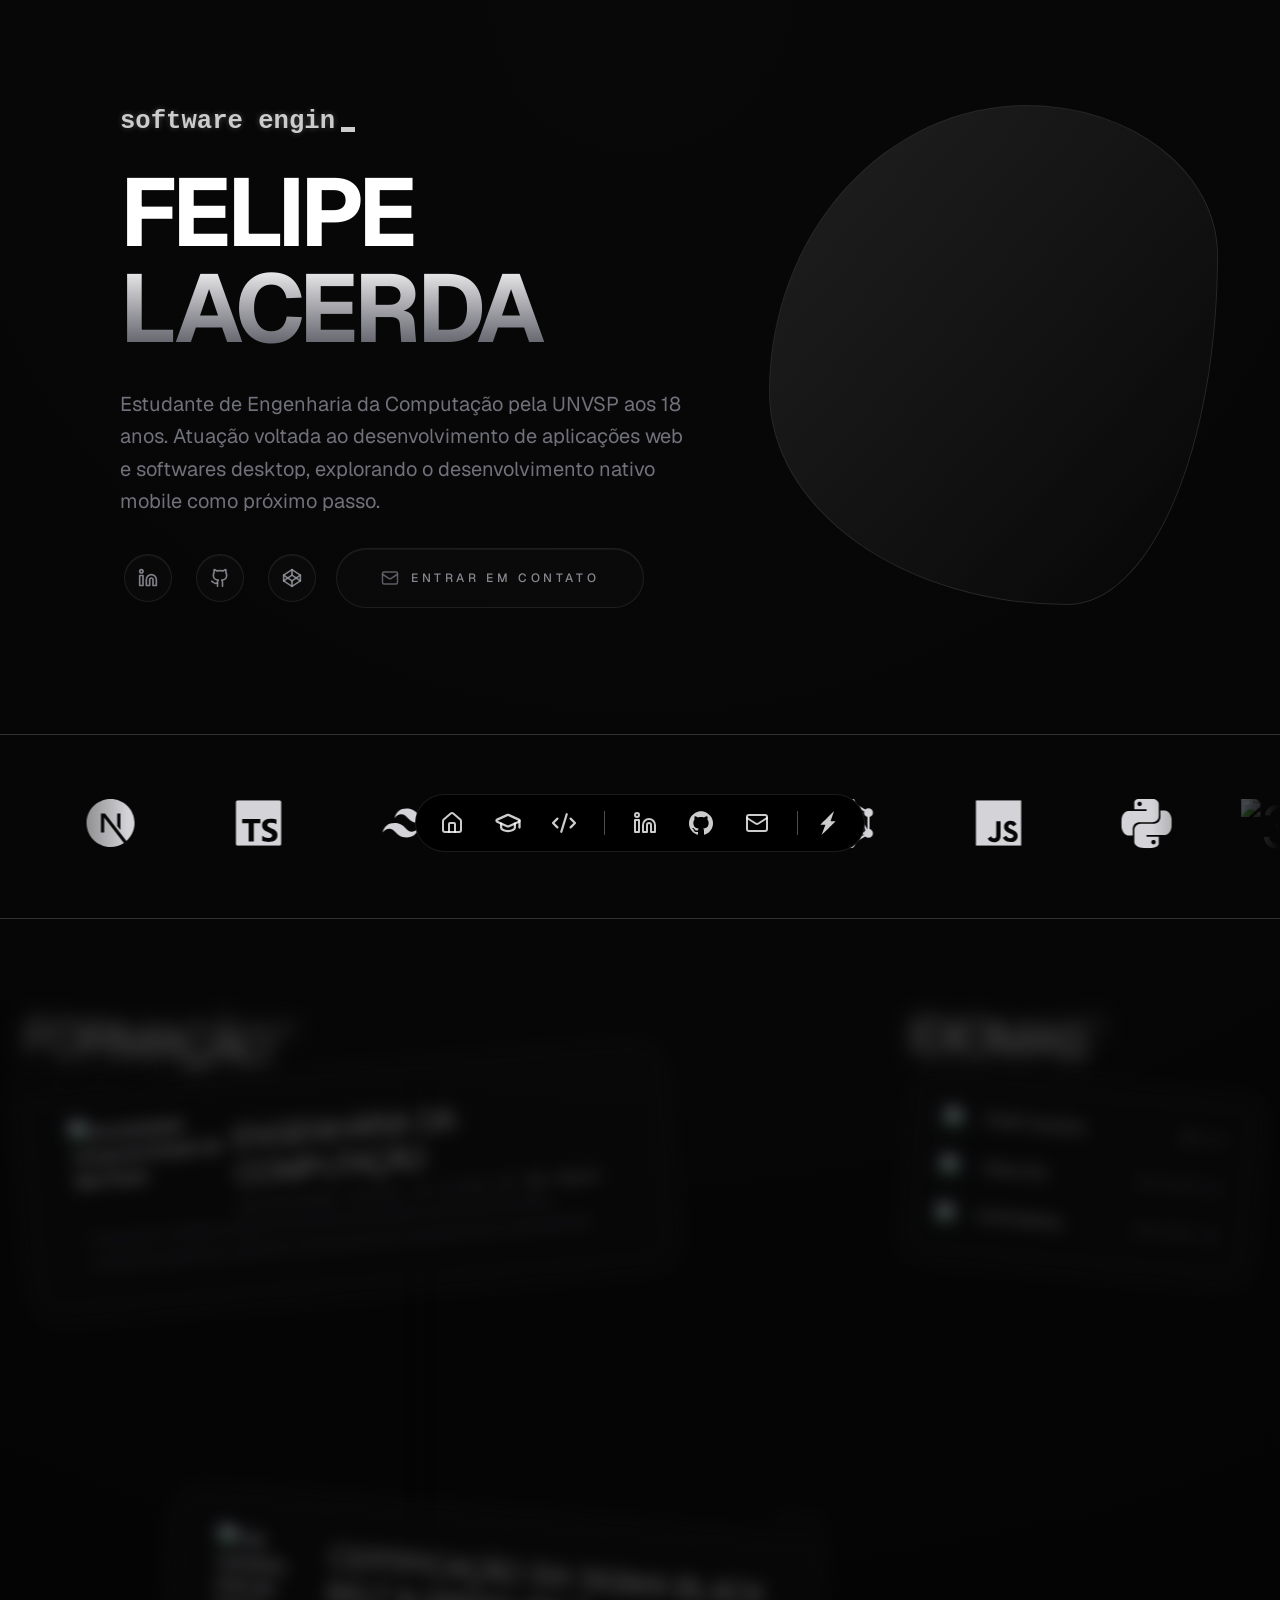
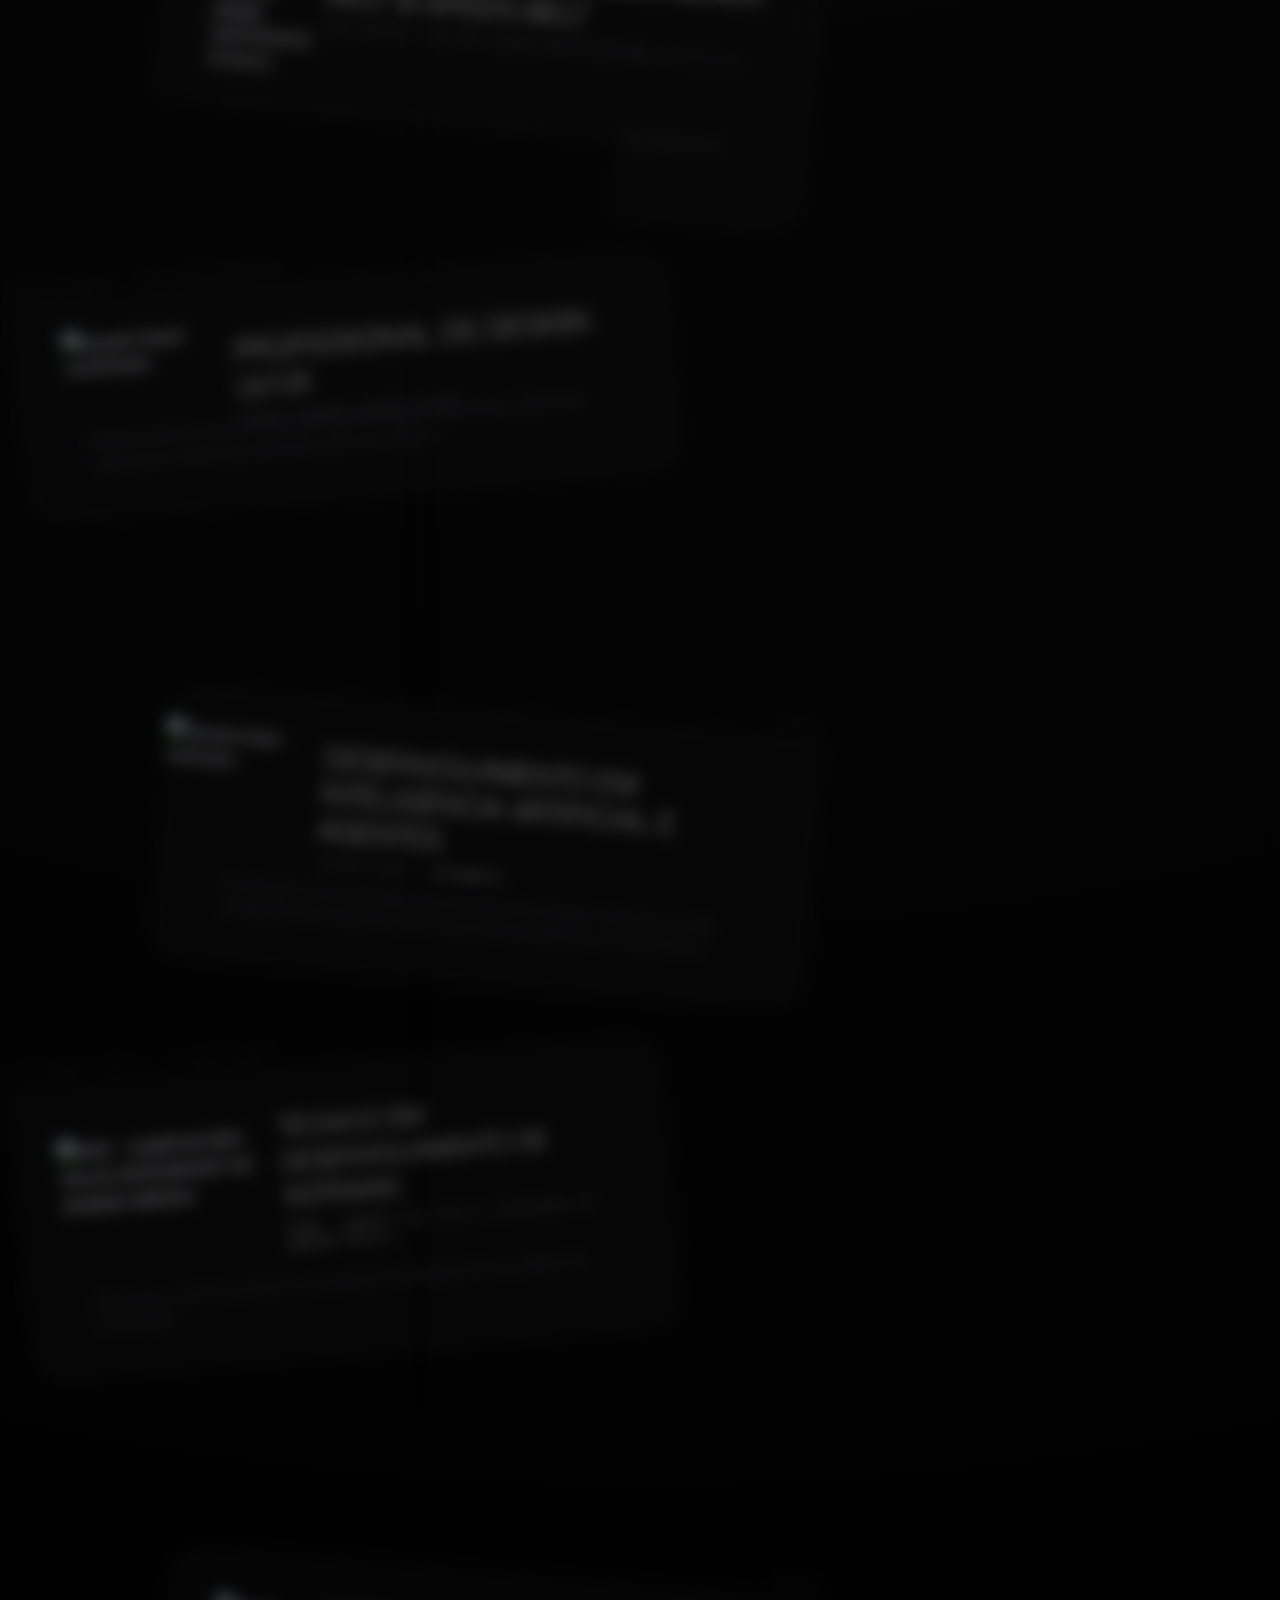
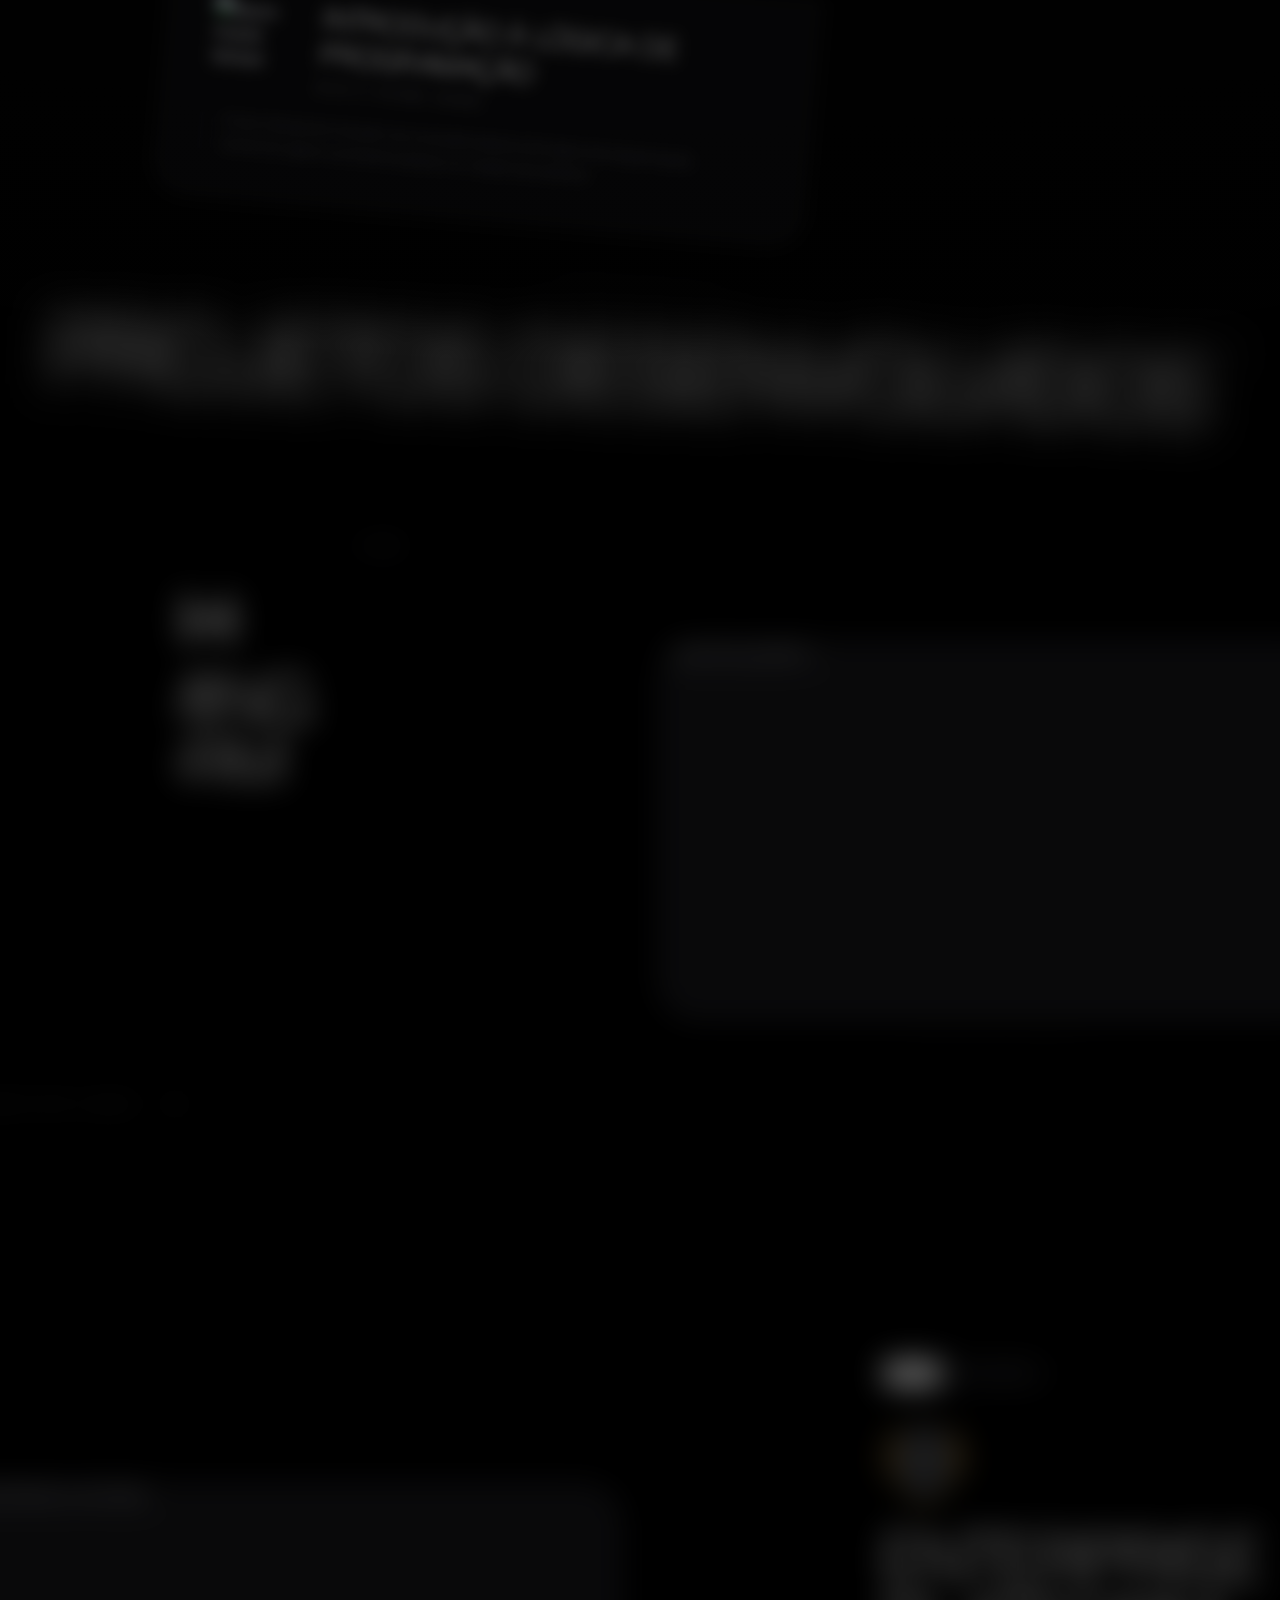
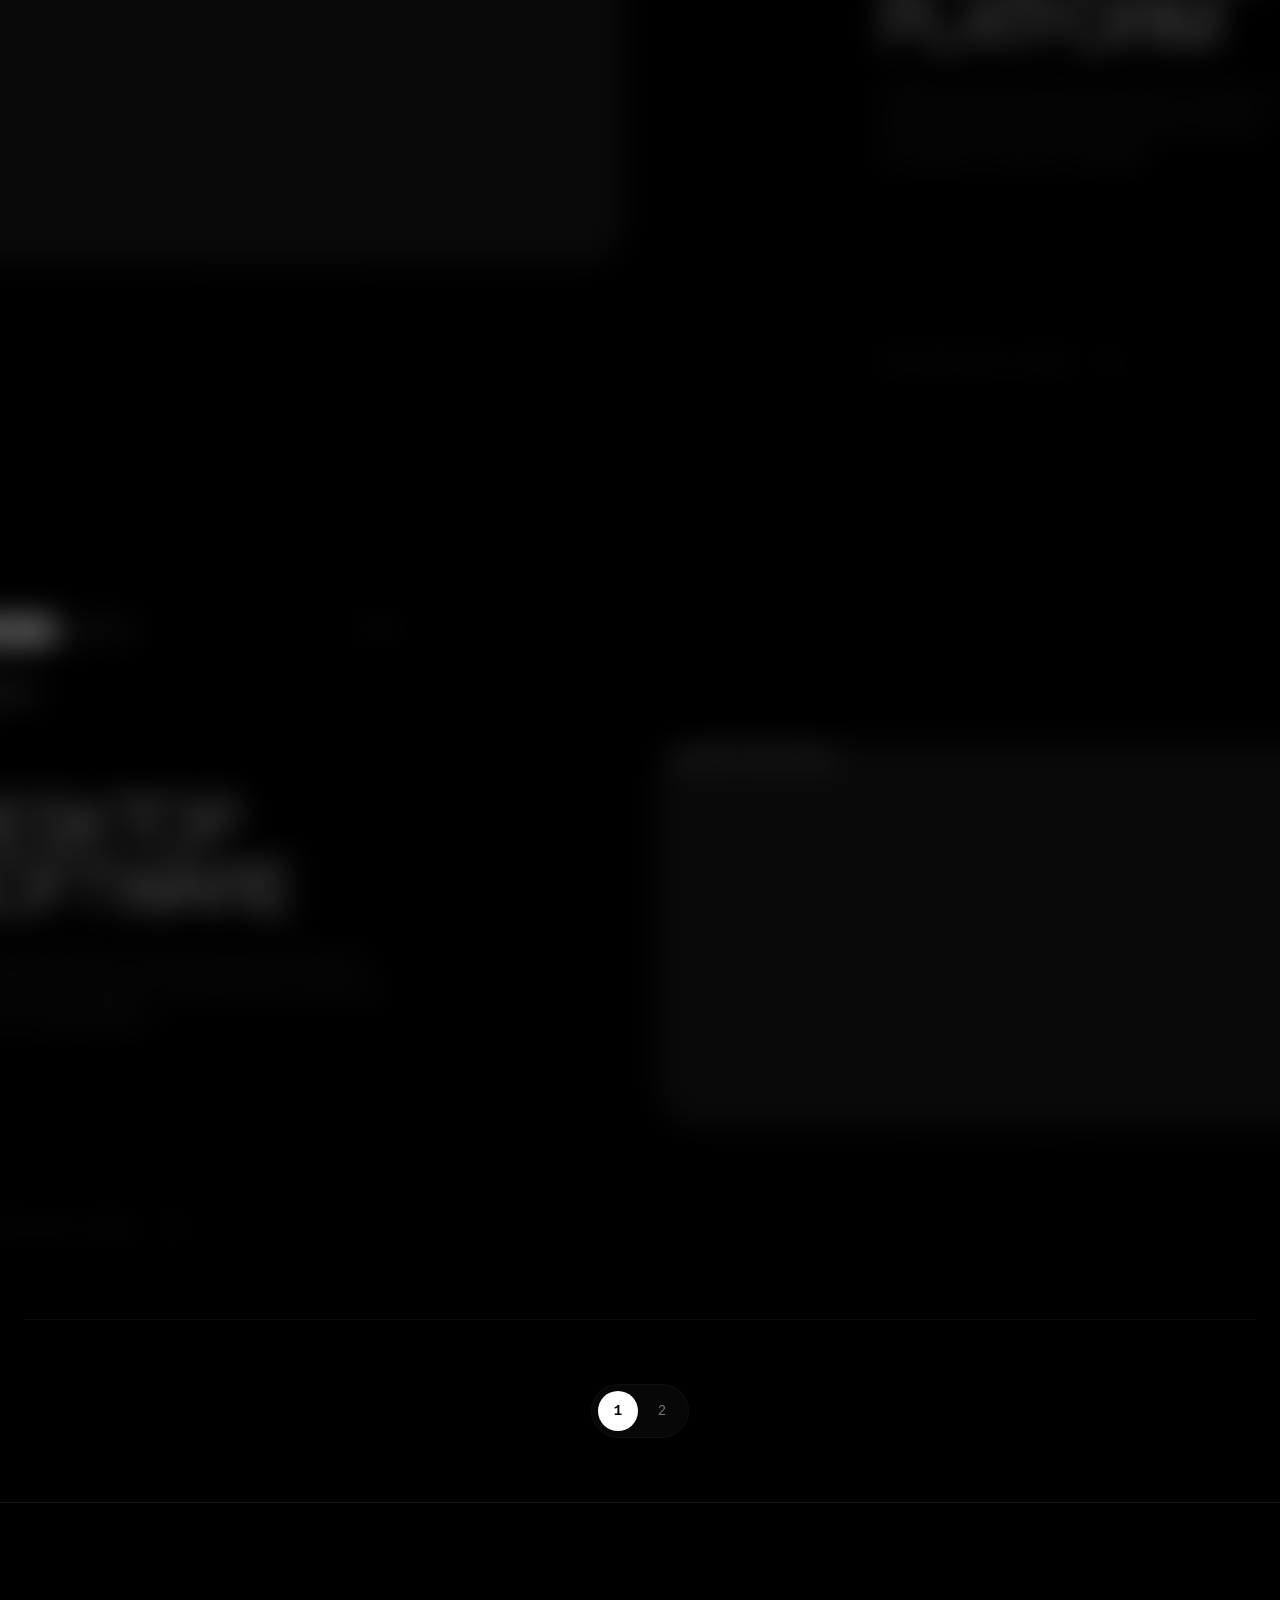
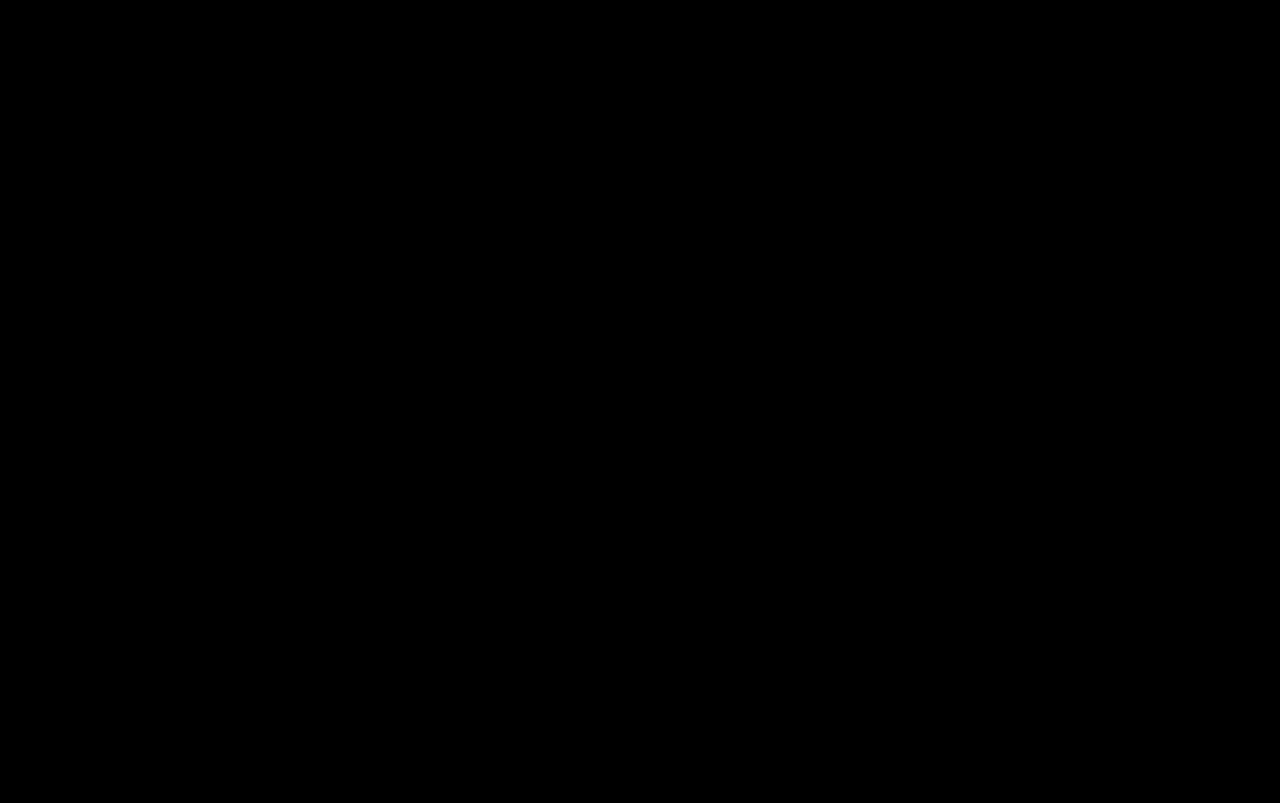
==== commit 3b27ca0f: "pente fino 4" ====
--- a/index.html
+++ b/index.html
@@ -27,8 +27,8 @@
       display: none !important;
     }
   </style>
-  <script type="module" crossorigin src="/assets/index-Daklhz70.js"></script>
-  <link rel="stylesheet" crossorigin href="/assets/index-TsNAYZ0Q.css">
+  <script type="module" crossorigin src="/assets/index-BXZbMOoJ.js"></script>
+  <link rel="stylesheet" crossorigin href="/assets/index-DllcfJk4.css">
 </head>
 
 <body>
--- a/assets/index-DllcfJk4.css
+++ b/assets/index-DllcfJk4.css
@@ -0,0 +1 @@
+@import"https://fonts.googleapis.com/css2?family=Plus+Jakarta+Sans:wght@200;300;400;500;600&display=swap";.color-bends-container{position:absolute;top:0;left:0;right:0;bottom:0;width:100%;height:100%;overflow:hidden}.color-bends-container canvas{position:absolute;top:0;left:0;width:100%!important;height:100%!important;display:block;image-rendering:-moz-crisp-edges;image-rendering:-o-crisp-edges;image-rendering:-webkit-optimize-contrast;image-rendering:crisp-edges;image-rendering:pixelated;transform:translateZ(0)}.logoloop{position:relative;--logoloop-gap: 32px;--logoloop-logoHeight: 28px;--logoloop-fadeColorAuto: #ffffff;--logo-saturation-default: 1;--logo-saturation-hover: 1}.logoloop--vertical{height:100%;display:inline-block}.logoloop--scale-hover{padding-top:calc(var(--logoloop-logoHeight) * .1);padding-bottom:calc(var(--logoloop-logoHeight) * .1)}@media(prefers-color-scheme:dark){.logoloop{--logoloop-fadeColorAuto: #0b0b0b}}.logoloop__track{display:flex;width:max-content;will-change:transform;-webkit-user-select:none;user-select:none;position:relative;z-index:0}.logoloop--vertical .logoloop__track{flex-direction:column;height:max-content;width:100%}.logoloop__list{display:flex;align-items:center}.logoloop--vertical .logoloop__list{flex-direction:column}.logoloop__item{flex:0 0 auto;margin-right:var(--logoloop-gap);font-size:var(--logoloop-logoHeight);line-height:1}.logoloop--vertical .logoloop__item{margin-right:0;margin-bottom:var(--logoloop-gap)}.logoloop__item:last-child{margin-right:var(--logoloop-gap)}.logoloop--vertical .logoloop__item:last-child{margin-right:0;margin-bottom:var(--logoloop-gap)}.logoloop__node{display:inline-flex;align-items:center}.logoloop__item img{height:var(--logoloop-logoHeight);width:auto;display:block;object-fit:contain;image-rendering:-webkit-optimize-contrast;-webkit-user-drag:none;pointer-events:none;filter:saturate(var(--logo-saturation-default));transition:transform .3s cubic-bezier(.4,0,.2,1),filter .3s ease}.logoloop__item:hover img{filter:saturate(var(--logo-saturation-hover))}.logoloop--scale-hover .logoloop__item{overflow:visible}.logoloop--scale-hover .logoloop__item:hover img,.logoloop--scale-hover .logoloop__item:hover .logoloop__node{transform:scale(1.2);transform-origin:center center}.logoloop--scale-hover .logoloop__node{transition:transform .3s cubic-bezier(.4,0,.2,1)}.logoloop__link{display:inline-flex;align-items:center;text-decoration:none;border-radius:4px;transition:opacity .2s ease;cursor:default}.logoloop__link:hover{opacity:1}.logoloop__link:focus-visible{outline:2px solid currentColor;outline-offset:2px}.logoloop--fade{-webkit-mask-image:linear-gradient(to right,transparent 0%,black 10%,black 90%,transparent 100%);mask-image:linear-gradient(to right,transparent 0%,black 10%,black 90%,transparent 100%)}.logoloop--vertical.logoloop--fade{-webkit-mask-image:linear-gradient(to bottom,transparent 0%,black 10%,black 90%,transparent 100%);mask-image:linear-gradient(to bottom,transparent 0%,black 10%,black 90%,transparent 100%)}@media(prefers-reduced-motion:reduce){.logoloop__track{transform:translateZ(0)!important}.logoloop__item img,.logoloop__node{transition:none!important}}.scroll-reveal{margin:40px 0}.scroll-reveal-text{font-size:clamp(1.2rem,3vw,2.2rem);line-height:1.4;font-weight:500;color:#fff}.word{display:inline-block;white-space:pre}.custom-modal-scroll::-webkit-scrollbar{width:4px}.custom-modal-scroll::-webkit-scrollbar-track{background:transparent}.custom-modal-scroll::-webkit-scrollbar-thumb{background:#27272a;border-radius:10px}.custom-modal-scroll::-webkit-scrollbar-thumb:hover{background:#3f3f46}.logo-wrapper{display:flex;justify-content:flex-start;align-items:center;flex-wrap:nowrap;--logo-saturation-default: .6;--logo-saturation-hover: 1}.logo-container{position:relative;display:flex;align-items:center;justify-content:center;overflow:visible}.logo-flip-item{position:absolute;display:flex;flex-direction:column;align-items:center;justify-content:center;width:100%;height:100%;transform:translateY(100%) scale(.9);opacity:0;filter:blur(10px);transition:transform 1.2s cubic-bezier(.25,1,.5,1),opacity 1.2s cubic-bezier(.25,1,.5,1),filter 1.2s cubic-bezier(.25,1,.5,1);will-change:transform,opacity,filter;pointer-events:none}.logo-flip-item.active{transform:translateY(0) scale(1);opacity:1;filter:blur(0px);z-index:10}.logo-flip-item.exit{transform:translateY(-100%) scale(.9);opacity:0;filter:blur(10px);z-index:5}.logo-flip-item:not(.active):not(.exit){transition:none}.logo-flip-item.reset{transition:none}.logo-wrapper--no-blur .logo-flip-item{filter:none;transition:transform 1.2s cubic-bezier(.25,1,.5,1),opacity 1.2s cubic-bezier(.25,1,.5,1);will-change:transform,opacity}.logo-wrapper--no-blur .logo-flip-item.active,.logo-wrapper--no-blur .logo-flip-item.exit{filter:none}.logo-flip-item img{filter:saturate(var(--logo-saturation-default));transition:filter .3s ease}.logo-container:hover .logo-flip-item img{filter:saturate(var(--logo-saturation-hover))}.border-glow-card{--edge-proximity: 0;--cursor-angle: 45deg;--edge-sensitivity: 30;--color-sensitivity: calc(var(--edge-sensitivity) + 20);--border-radius: 28px;--glow-padding: 40px;--cone-spread: 25;position:relative;border-radius:var(--border-radius);isolation:isolate;transform:translateZ(.01px);display:grid;border:1px solid rgb(255 255 255 / 15%);background:var(--card-bg, #120F17);overflow:visible;box-shadow:none}.border-glow-inner{display:flex;flex-direction:column;position:relative;overflow:visible;z-index:10;width:100%}.border-glow-card:before,.border-glow-card:after,.border-glow-card>.edge-light{content:"";position:absolute;top:0;right:0;bottom:0;left:0;border-radius:inherit;transition:opacity .25s ease-out;z-index:-1}.border-glow-card:not(:hover):not(.sweep-active):before,.border-glow-card:not(:hover):not(.sweep-active):after,.border-glow-card:not(:hover):not(.sweep-active)>.edge-light{opacity:0;transition:opacity .75s ease-in-out}.border-glow-card:before{border:1px solid transparent;background:linear-gradient(var(--card-bg, #120F17) 0 100%) padding-box,linear-gradient(#fff0,#fff0) border-box,var(--gradient-one, radial-gradient(at 80% 55%, hsla(268, 100%, 76%, 1) 0px, transparent 50%)) border-box,var(--gradient-two, radial-gradient(at 69% 34%, hsla(349, 100%, 74%, 1) 0px, transparent 50%)) border-box,var(--gradient-three, radial-gradient(at 8% 6%, hsla(136, 100%, 78%, 1) 0px, transparent 50%)) border-box,var(--gradient-four, radial-gradient(at 41% 38%, hsla(192, 100%, 64%, 1) 0px, transparent 50%)) border-box,var(--gradient-five, radial-gradient(at 86% 85%, hsla(186, 100%, 74%, 1) 0px, transparent 50%)) border-box,var(--gradient-six, radial-gradient(at 82% 18%, hsla(52, 100%, 65%, 1) 0px, transparent 50%)) border-box,var(--gradient-seven, radial-gradient(at 51% 4%, hsla(12, 100%, 72%, 1) 0px, transparent 50%)) border-box,var(--gradient-base, linear-gradient(#c299ff 0 100%)) border-box;opacity:calc((var(--edge-proximity) - var(--color-sensitivity)) / (100 - var(--color-sensitivity)));mask-image:conic-gradient(from var(--cursor-angle) at center,black calc(var(--cone-spread) * 1%),transparent calc((var(--cone-spread) + 15) * 1%),transparent calc((100 - var(--cone-spread) - 15) * 1%),black calc((100 - var(--cone-spread)) * 1%));-webkit-mask-image:conic-gradient(from var(--cursor-angle) at center,black calc(var(--cone-spread) * 1%),transparent calc((var(--cone-spread) + 15) * 1%),transparent calc((100 - var(--cone-spread) - 15) * 1%),black calc((100 - var(--cone-spread)) * 1%))}.border-glow-card:after{display:none!important}.border-glow-card>.edge-light{inset:calc(var(--glow-padding) * -1);pointer-events:none;z-index:1;mask-image:conic-gradient(from var(--cursor-angle) at center,black 2.5%,transparent 10%,transparent 90%,black 97.5%);-webkit-mask-image:conic-gradient(from var(--cursor-angle) at center,black 2.5%,transparent 10%,transparent 90%,black 97.5%);opacity:calc((var(--edge-proximity) - var(--edge-sensitivity)) / (100 - var(--edge-sensitivity)));mix-blend-mode:plus-lighter}.border-glow-card>.edge-light:before{content:"";position:absolute;inset:var(--glow-padding);border-radius:inherit;box-shadow:inset 0 0 0 1px var(--glow-color, hsl(40deg 80% 80% / 100%)),inset 0 0 1px 0 var(--glow-color-60, hsl(40deg 80% 80% / 60%)),inset 0 0 3px 0 var(--glow-color-50, hsl(40deg 80% 80% / 50%)),inset 0 0 6px 0 var(--glow-color-40, hsl(40deg 80% 80% / 40%)),inset 0 0 15px 0 var(--glow-color-30, hsl(40deg 80% 80% / 30%)),inset 0 0 25px 2px var(--glow-color-20, hsl(40deg 80% 80% / 20%)),inset 0 0 50px 2px var(--glow-color-10, hsl(40deg 80% 80% / 10%)),0 0 1px 0 var(--glow-color-60, hsl(40deg 80% 80% / 60%)),0 0 3px 0 var(--glow-color-50, hsl(40deg 80% 80% / 50%)),0 0 6px 0 var(--glow-color-40, hsl(40deg 80% 80% / 40%)),0 0 15px 0 var(--glow-color-30, hsl(40deg 80% 80% / 30%)),0 0 25px 2px var(--glow-color-20, hsl(40deg 80% 80% / 20%)),0 0 50px 2px var(--glow-color-10, hsl(40deg 80% 80% / 10%))}.shiny-text{display:inline-block}.fib,.fi{background-size:contain;background-position:50%;background-repeat:no-repeat}.fi{position:relative;display:inline-block;width:1.333333em;line-height:1em}.fi:before{content:" "}.fi.fis{width:1em}.fi-xx{background-image:url("data:image/svg+xml,%3csvg%20xmlns='http://www.w3.org/2000/svg'%20id='flag-icons-xx'%20viewBox='0%200%20640%20480'%3e%3cpath%20fill='%23fff'%20fill-rule='evenodd'%20stroke='%23adb5bd'%20stroke-width='1.1'%20d='M.5.5h638.9v478.9H.5z'/%3e%3cpath%20fill='none'%20stroke='%23adb5bd'%20stroke-width='1.1'%20d='m.5.5%20639%20479m0-479-639%20479'/%3e%3c/svg%3e")}.fi-xx.fis{background-image:url("data:image/svg+xml,%3csvg%20xmlns='http://www.w3.org/2000/svg'%20id='flag-icons-xx'%20viewBox='0%200%20512%20512'%3e%3cpath%20fill='%23fff'%20fill-rule='evenodd'%20stroke='%23adb5bd'%20d='M.5.5h511v511H.5z'/%3e%3cpath%20fill='none'%20stroke='%23adb5bd'%20d='m.5.5%20511%20511m0-511-511%20511'/%3e%3c/svg%3e")}.fi-ad{background-image:url(/assets/ad-B18i8NGa.svg)}.fi-ad.fis{background-image:url(/assets/ad-Blhdm5jl.svg)}.fi-ae{background-image:url("data:image/svg+xml,%3csvg%20xmlns='http://www.w3.org/2000/svg'%20id='flag-icons-ae'%20viewBox='0%200%20640%20480'%3e%3cpath%20fill='%2300732f'%20d='M0%200h640v160H0z'/%3e%3cpath%20fill='%23fff'%20d='M0%20160h640v160H0z'/%3e%3cpath%20fill='%23000001'%20d='M0%20320h640v160H0z'/%3e%3cpath%20fill='red'%20d='M0%200h220v480H0z'/%3e%3c/svg%3e")}.fi-ae.fis{background-image:url("data:image/svg+xml,%3csvg%20xmlns='http://www.w3.org/2000/svg'%20id='flag-icons-ae'%20viewBox='0%200%20512%20512'%3e%3cpath%20fill='%2300732f'%20d='M0%200h512v170.7H0z'/%3e%3cpath%20fill='%23fff'%20d='M0%20170.7h512v170.6H0z'/%3e%3cpath%20fill='%23000001'%20d='M0%20341.3h512V512H0z'/%3e%3cpath%20fill='red'%20d='M0%200h180v512H0z'/%3e%3c/svg%3e")}.fi-af{background-image:url(/assets/af-C77Rf6cE.svg)}.fi-af.fis{background-image:url(/assets/af-Bc2fqp73.svg)}.fi-ag{background-image:url("data:image/svg+xml,%3csvg%20xmlns='http://www.w3.org/2000/svg'%20id='flag-icons-ag'%20viewBox='0%200%20640%20480'%3e%3cdefs%3e%3cclipPath%20id='ag-a'%3e%3cpath%20fill-opacity='.7'%20d='M-79.7%200H603v512H-79.7z'/%3e%3c/clipPath%3e%3c/defs%3e%3cg%20fill-rule='evenodd'%20clip-path='url(%23ag-a)'%20transform='translate(74.7)scale(.9375)'%3e%3cpath%20fill='%23fff'%20d='M-79.7%200H603v512H-79.7z'/%3e%3cpath%20fill='%23000001'%20d='M-79.6%200H603v204.8H-79.7z'/%3e%3cpath%20fill='%230072c6'%20d='M21.3%20203.2h480v112h-480z'/%3e%3cpath%20fill='%23ce1126'%20d='M603%20.1V512H261.6L603%200zM-79.7.1V512h341.3L-79.7%200z'/%3e%3cpath%20fill='%23fcd116'%20d='M440.4%20203.3%20364%20184l64.9-49-79.7%2011.4%2041-69.5-70.7%2041L332.3%2037l-47.9%2063.8-19.3-74-21.7%2076.3-47.8-65%2013.7%2083.2L138.5%2078l41%2069.5-77.4-12.5%2063.8%2047.8L86%20203.3z'/%3e%3c/g%3e%3c/svg%3e")}.fi-ag.fis{background-image:url("data:image/svg+xml,%3csvg%20xmlns='http://www.w3.org/2000/svg'%20id='flag-icons-ag'%20viewBox='0%200%20512%20512'%3e%3cdefs%3e%3cclipPath%20id='ag-a'%3e%3cpath%20fill='%2325ff01'%20d='M109%2047.6h464.8v464.9H109z'/%3e%3c/clipPath%3e%3c/defs%3e%3cg%20fill-rule='evenodd'%20clip-path='url(%23ag-a)'%20transform='translate(-120%20-52.4)scale(1.1014)'%3e%3cpath%20fill='%23fff'%20d='M0%2047.6h693V512H0z'/%3e%3cpath%20fill='%23000001'%20d='M109%2047.6h464.8v186.1H109z'/%3e%3cpath%20fill='%230072c6'%20d='M128.3%20232.1h435.8v103.5H128.3z'/%3e%3cpath%20fill='%23ce1126'%20d='M692.5%2049.2v463.3H347zm-691.3%200v463.3h345.7z'/%3e%3cpath%20fill='%23fcd116'%20d='m508.8%20232.2-69.3-17.6%2059-44.4-72.5%2010.3%2037.3-63-64.1%2037.2%2011.3-73.5-43.4%2058-17.6-67.3-19.6%2069.3-43.4-59%2012.4%2075.6-64.1-39.3%2037.2%2063-70.3-11.3%2057.9%2043.4-72.4%2018.6z'/%3e%3c/g%3e%3c/svg%3e")}.fi-ai{background-image:url("data:image/svg+xml,%3csvg%20xmlns='http://www.w3.org/2000/svg'%20xmlns:xlink='http://www.w3.org/1999/xlink'%20id='flag-icons-ai'%20viewBox='0%200%20640%20480'%3e%3cdefs%3e%3cpath%20id='ai-b'%20fill='%23f90'%20d='M271%2087c1.5%203.6%206.5%207.6%207.8%209.6-1.7%202-2%201.8-1.8%205.4%203-3.1%203-3.5%205-3%204.2%204.2.8%2013.3-2.8%2015.3-3.4%202.1-2.8%200-8%202.6%202.3%202%205.1-.3%207.4.3%201.2%201.5-.6%204.1.4%206.7%202-.2%201.8-4.3%202.2-5.8%201.5-5.4%2010.4-9.1%2010.8-14.1%201.9-.9%203.7-.3%206%201-1.1-4.6-4.9-4.6-5.9-6-2.4-3.7-4.5-7.8-9.6-9-3.8-.7-3.5.3-6-1.4-1.6-1.2-6.3-3.4-5.5-1.6'/%3e%3c/defs%3e%3cclipPath%20id='ai-a'%3e%3cpath%20d='M0%200v120h373.3v120H320zm320%200H160v280H0v-40z'/%3e%3c/clipPath%3e%3cpath%20fill='%23012169'%20d='M0%200h640v480H0z'/%3e%3cpath%20stroke='%23fff'%20stroke-width='50'%20d='m0%200%20320%20240m0-240L0%20240'/%3e%3cpath%20stroke='%23c8102e'%20stroke-width='30'%20d='m0%200%20320%20240m0-240L0%20240'%20clip-path='url(%23ai-a)'/%3e%3cpath%20stroke='%23fff'%20stroke-width='75'%20d='M160%200v280M0%20120h373.3'/%3e%3cpath%20stroke='%23c8102e'%20stroke-width='50'%20d='M160%200v280M0%20120h373.3'/%3e%3cpath%20fill='%23012169'%20d='M0%20240h320V0h106.7v320H0z'/%3e%3cpath%20fill='%23fff'%20d='M424%20191.8c0%2090.4%209.7%20121.5%2029.3%20142.5a179%20179%200%200%200%2035%2030%20180%20180%200%200%200%2035-30c19.5-21%2029.3-52.1%2029.3-142.5-14.2%206.5-22.3%209.7-34%209.5a78%2078%200%200%201-30.3-9.5%2078%2078%200%200%201-30.3%209.5c-11.7.2-19.8-3-34-9.5'/%3e%3cg%20transform='matrix(1.96%200%200%202.002%20-40.8%2062.9)'%3e%3cuse%20xlink:href='%23ai-b'/%3e%3ccircle%20cx='281.3'%20cy='91.1'%20r='.8'%20fill='%23fff'%20fill-rule='evenodd'/%3e%3c/g%3e%3cg%20transform='matrix(-.916%20-1.77%201.733%20-.935%20563.4%20829)'%3e%3cuse%20xlink:href='%23ai-b'/%3e%3ccircle%20cx='281.3'%20cy='91.1'%20r='.8'%20fill='%23fff'%20fill-rule='evenodd'/%3e%3c/g%3e%3cg%20transform='matrix(-1.01%201.716%20-1.68%20-1.031%20925.4%20-103.2)'%3e%3cuse%20xlink:href='%23ai-b'/%3e%3ccircle%20cx='281.3'%20cy='91.1'%20r='.8'%20fill='%23fff'%20fill-rule='evenodd'/%3e%3c/g%3e%3cpath%20fill='%239cf'%20d='M440%20315.1a78%2078%200%200%200%2013.3%2019.2%20179%20179%200%200%200%2035%2030%20180%20180%200%200%200%2035-30%2078%2078%200%200%200%2013.2-19.2z'/%3e%3cpath%20fill='%23fdc301'%20d='M421.2%20188.2c0%2094.2%2010.2%20126.6%2030.6%20148.5a187%20187%200%200%200%2036.5%2031.1%20186%20186%200%200%200%2036.4-31.1c20.4-21.9%2030.6-54.3%2030.6-148.5-14.8%206.8-23.3%2010.1-35.5%2010-11-.3-22.6-5.7-31.5-10-9%204.3-20.6%209.7-31.5%2010-12.3.1-20.7-3.2-35.6-10m4%205c14%206.5%2022%209.6%2033.5%209.4a76%2076%200%200%200%2029.6-9.4c8.4%204%2019.3%209.2%2029.6%209.4%2011.5.2%2019.4-3%2033.4-9.4%200%2089-9.6%20119.6-28.8%20140.2a176%20176%200%200%201-34.2%2029.4%20176%20176%200%200%201-34.3-29.4c-19.2-20.6-28.7-51.3-28.7-140.2z'/%3e%3c/svg%3e")}.fi-ai.fis{background-image:url("data:image/svg+xml,%3csvg%20xmlns='http://www.w3.org/2000/svg'%20xmlns:xlink='http://www.w3.org/1999/xlink'%20id='flag-icons-ai'%20viewBox='0%200%20512%20512'%3e%3cdefs%3e%3cpath%20id='ai-b'%20fill='%23f90'%20d='M271%2087c1.5%203.6%206.5%207.6%207.8%209.6-1.7%202-2%201.8-1.8%205.4%203-3.1%203-3.5%205-3%204.2%204.2.8%2013.3-2.8%2015.3-3.4%202.1-2.8%200-8%202.6%202.3%202%205.1-.3%207.4.3%201.2%201.5-.6%204.1.4%206.7%202-.2%201.8-4.3%202.2-5.8%201.5-5.4%2010.4-9.1%2010.8-14.1%201.9-.9%203.7-.3%206%201-1.1-4.6-4.9-4.6-5.9-6-2.4-3.7-4.5-7.8-9.6-9-3.8-.7-3.5.3-6-1.4-1.6-1.2-6.3-3.4-5.5-1.6'/%3e%3c/defs%3e%3cclipPath%20id='ai-a'%3e%3cpath%20d='M0%200v128h298.7v128H256zm256%200H128v298.7H0V256z'/%3e%3c/clipPath%3e%3cpath%20fill='%23012169'%20d='M0%200h512v512H0z'/%3e%3cpath%20stroke='%23fff'%20stroke-width='50'%20d='m0%200%20256%20256m0-256L0%20256'/%3e%3cpath%20stroke='%23c8102e'%20stroke-width='30'%20d='m0%200%20256%20256m0-256L0%20256'%20clip-path='url(%23ai-a)'/%3e%3cpath%20stroke='%23fff'%20stroke-width='75'%20d='M128%200v298.7M0%20128h298.7'/%3e%3cpath%20stroke='%23c8102e'%20stroke-width='50'%20d='M128%200v298.7M0%20128h298.7'/%3e%3cpath%20fill='%23012169'%20d='M0%20256h256V0h85.3v341.3H0z'/%3e%3cpath%20fill='%23fff'%20d='M323.6%20224.1c0%2090.4%209.8%20121.5%2029.4%20142.5a179%20179%200%200%200%2035%2030%20180%20180%200%200%200%2035-30c19.5-21%2029.3-52.1%2029.3-142.5-14.2%206.5-22.3%209.7-34%209.5a78%2078%200%200%201-30.3-9.5%2078%2078%200%200%201-30.3%209.5c-11.7.2-19.8-3-34-9.5z'/%3e%3cg%20transform='matrix(1.96%200%200%202.002%20-141.1%2095.2)'%3e%3cuse%20xlink:href='%23ai-b'/%3e%3ccircle%20cx='281.3'%20cy='91.1'%20r='.8'%20fill='%23fff'%20fill-rule='evenodd'/%3e%3c/g%3e%3cg%20transform='matrix(-.916%20-1.77%201.733%20-.935%20463.1%20861.4)'%3e%3cuse%20xlink:href='%23ai-b'/%3e%3ccircle%20cx='281.3'%20cy='91.1'%20r='.8'%20fill='%23fff'%20fill-rule='evenodd'/%3e%3c/g%3e%3cg%20transform='matrix(-1.01%201.716%20-1.68%20-1.031%20825%20-71)'%3e%3cuse%20xlink:href='%23ai-b'/%3e%3ccircle%20cx='281.3'%20cy='91.1'%20r='.8'%20fill='%23fff'%20fill-rule='evenodd'/%3e%3c/g%3e%3cpath%20fill='%239cf'%20d='M339.8%20347.4a78%2078%200%200%200%2013.2%2019.2%20179%20179%200%200%200%2035%2030%20180%20180%200%200%200%2035-30%2078%2078%200%200%200%2013.2-19.2z'/%3e%3cpath%20fill='%23fdc301'%20d='M321%20220.5c0%2094.2%2010.1%20126.6%2030.5%20148.5a187%20187%200%200%200%2036.5%2031%20186%20186%200%200%200%2036.4-31.1C444.8%20347%20455%20314.7%20455%20220.5c-14.8%206.8-23.3%2010.1-35.5%2010-11-.3-22.6-5.7-31.5-10-9%204.3-20.6%209.7-31.5%2010-12.3.1-20.7-3.2-35.6-10zm4%205c13.9%206.5%2021.9%209.6%2033.4%209.4a76%2076%200%200%200%2029.6-9.4c8.4%204%2019.3%209.2%2029.6%209.4%2011.5.2%2019.4-3%2033.4-9.4%200%2089-9.6%20119.6-28.8%20140.2a176%20176%200%200%201-34.2%2029.4%20176%20176%200%200%201-34.3-29.4c-19.2-20.6-28.7-51.3-28.7-140.2'/%3e%3c/svg%3e")}.fi-al{background-image:url("data:image/svg+xml,%3csvg%20xmlns='http://www.w3.org/2000/svg'%20xmlns:xlink='http://www.w3.org/1999/xlink'%20id='flag-icons-al'%20viewBox='0%200%20640%20480'%3e%3cpath%20fill='red'%20d='M0%200h640v480H0z'/%3e%3cpath%20id='al-a'%20fill='%23000001'%20d='M272%2093.3c-4.6%200-12.3%201.5-12.2%205-13-2.1-14.3%203.2-13.5%208q2-2.9%203.9-3.1%202.5-.3%205.4%201.4a22%2022%200%200%201%204.8%204.1c-4.6%201.1-8.2.4-11.8-.2a17%2017%200%200%201-5.7-2.4c-1.5-1-2-2-4.3-4.3-2.7-2.8-5.6-2-4.7%202.3%202.1%204%205.6%205.8%2010%206.6%202.1.3%205.3%201%208.9%201s7.6-.5%209.8%200c-1.3.8-2.8%202.3-5.8%202.8s-7.5-1.8-10.3-2.4c.3%202.3%203.3%204.5%209.1%205.7%209.6%202%2017.5%203.6%2022.8%206.5a37%2037%200%200%201%2010.9%209.2c4.7%205.5%205%209.8%205.2%2010.8%201%208.8-2.1%2013.8-7.9%2015.4-2.8.7-8-.7-9.8-2.9-2-2.2-3.7-6-3.2-12%20.5-2.2%203.1-8.3.9-9.5a274%20274%200%200%200-32.3-15.1c-2.5-1-4.5%202.4-5.3%203.8a50%2050%200%200%201-36-23.7c-4.2-7.6-11.3%200-10.1%207.3%201.9%208%208%2013.8%2015.4%2018s17%208.2%2026.5%208c5.2%201%205.1%207.6-1%208.9-12.1%200-21.8-.2-30.9-9-6.9-6.3-10.7%201.2-8.8%205.4%203.4%2013.1%2022.1%2016.8%2041%2012.6%207.4-1.2%203%206.6%201%206.7-8%205.7-22.1%2011.2-34.6%200-5.7-4.4-9.6-.8-7.4%205.5%205.5%2016.5%2026.7%2013%2041.2%205%203.7-2.1%207.1%202.7%202.6%206.4-18.1%2012.6-27.1%2012.8-35.3%208-10.2-4.1-11%207.2-5%2011%206.7%204%2023.8%201%2036.4-7%205.4-4%205.6%202.3%202.2%204.8-14.9%2012.9-20.8%2016.3-36.3%2014.2-7.7-.6-7.6%208.9-1.6%2012.6%208.3%205.1%2024.5-3.3%2037-13.8%205.3-2.8%206.2%201.8%203.6%207.3a54%2054%200%200%201-21.8%2018c-7%202.7-13.6%202.3-18.3.7-5.8-2-6.5%204-3.3%209.4%201.9%203.3%209.8%204.3%2018.4%201.3s17.8-10.2%2024.1-18.5c5.5-4.9%204.9%201.6%202.3%206.2-12.6%2020-24.2%2027.4-39.5%2026.2-6.7-1.2-8.3%204-4%209%207.6%206.2%2017%206%2025.4-.2%207.3-7%2021.4-22.4%2028.8-30.6%205.2-4.1%206.9%200%205.3%208.4-1.4%204.8-4.8%2010-14.3%2013.6-6.5%203.7-1.6%208.8%203.2%209%202.7%200%208.1-3.2%2012.3-7.8%205.4-6.2%205.8-10.3%208.8-19.9%202.8-4.6%207.9-2.4%207.9%202.4-2.5%209.6-4.5%2011.3-9.5%2015.2-4.7%204.5%203.3%206%206%204.1%207.8-5.2%2010.6-12%2013.2-18.2%202-4.4%207.4-2.3%204.8%205-6%2017.4-16%2024.2-33.3%2027.8-1.7.3-2.8%201.3-2.2%203.3l7%207c-10.7%203.2-19.4%205-30.2%208l-14.8-9.8c-1.3-3.2-2-8.2-9.8-4.7-5.2-2.4-7.7-1.5-10.6%201%204.2%200%206%201.2%207.7%203.1%202.2%205.7%207.2%206.3%2012.3%204.7%203.3%202.7%205%204.9%208.4%207.7l-16.7-.5c-6-6.3-10.6-6-14.8-1-3.3.5-4.6.5-6.8%204.4%203.4-1.4%205.6-1.8%207.1-.3%206.3%203.7%2010.4%202.9%2013.5%200l17.5%201.1c-2.2%202-5.2%203-7.5%204.8-9-2.6-13.8%201-15.4%208.3a17%2017%200%200%200-1.2%209.3q1.1-4.6%204.9-7c8%202%2011-1.3%2011.5-6.1%204-3.2%209.8-3.9%2013.7-7.1%204.6%201.4%206.8%202.3%2011.4%203.8q2.4%207.5%2011.3%205.6c7%20.2%205.8%203.2%206.4%205.5%202-3.3%201.9-6.6-2.5-9.6-1.6-4.3-5.2-6.3-9.8-3.8-4.4-1.2-5.5-3-9.9-4.3%2011-3.5%2018.8-4.3%2029.8-7.8l7.7%206.8q2.3%201.5%203.8%200c6.9-10%2010-18.7%2016.3-25.3%202.5-2.8%205.6-6.4%209-7.3%201.7-.5%203.8-.2%205.2%201.3%201.3%201.4%202.4%204.1%202%208.2-.7%205.7-2.1%207.6-3.7%2011s-3.6%205.6-5.7%208.3c-4%205.3-9.4%208.4-12.6%2010.5-6.4%204.1-9%202.3-14%202-6.4.7-8%203.8-2.8%208.1%204.8%202.6%209.2%202.9%2012.8%202.2%203-.6%206.6-4.5%209.2-6.6%202.8-3.3%207.6.6%204.3%204.5-5.9%207-11.7%2011.6-19%2011.5-7.7%201-6.2%205.3-1.2%207.4%209.2%203.7%2017.4-3.3%2021.6-8%203.2-3.5%205.5-3.6%205%201.9-3.3%209.9-7.6%2013.7-14.8%2014.2-5.8-.6-5.9%204-1.6%207%209.6%206.6%2016.6-4.8%2019.9-11.6%202.3-6.2%205.9-3.3%206.3%201.8%200%206.9-3%2012.4-11.3%2019.4%206.3%2010.1%2013.7%2020.4%2020%2030.5l19.2-214L320%20139c-2-1.8-8.8-9.8-10.5-11-.7-.6-1-1-.1-1.4s3-.8%204.5-1c-4-4.1-7.6-5.4-15.3-7.6%201.9-.8%203.7-.4%209.3-.6a30%2030%200%200%200-13.5-10.2c4.2-3%205-3.2%209.2-6.7a86%2086%200%200%201-19.5-3.8%2037%2037%200%200%200-12-3.4zm.8%208.4c3.8%200%206.1%201.3%206.1%202.9s-2.3%202.9-6.1%202.9-6.2-1.5-6.2-3c0-1.6%202.4-2.8%206.2-2.8'/%3e%3cuse%20xlink:href='%23al-a'%20width='100%25'%20height='100%25'%20transform='matrix(-1%200%200%201%20640%200)'/%3e%3c/svg%3e")}.fi-al.fis{background-image:url("data:image/svg+xml,%3csvg%20xmlns='http://www.w3.org/2000/svg'%20xmlns:xlink='http://www.w3.org/1999/xlink'%20id='flag-icons-al'%20viewBox='0%200%20512%20512'%3e%3cpath%20fill='red'%20d='M0%200h512v512H0z'/%3e%3cpath%20id='al-a'%20fill='%23000001'%20d='M204.9%2099.5c-5%200-13.2%201.6-13%205.4-14-2.3-15.4%203.4-14.6%208.5q2.3-3%204.2-3.3%202.8-.4%205.8%201.5a23%2023%200%200%201%205%204.4c-4.8%201.1-8.6.4-12.4-.3a18%2018%200%200%201-6.1-2.5c-1.6-1.1-2.1-2.1-4.6-4.7-2.9-3-6-2.1-5%202.5%202.2%204.3%206%206.3%2010.7%207%202.2.4%205.6%201.2%209.4%201.2s8.1-.5%2010.5%200c-1.4.8-3%202.4-6.2%203s-8-2-11-2.6c.4%202.5%203.5%204.8%209.7%206%2010.2%202.2%2018.7%204%2024.3%207s9.1%206.8%2011.6%209.8c5%206%205.3%2010.5%205.6%2011.5%201%209.5-2.2%2014.8-8.4%2016.4-3%20.8-8.5-.7-10.5-3-2-2.4-4-6.4-3.4-12.7.5-2.5%203.4-9%201-10.3a292%20292%200%200%200-34.4-16c-2.7-1.1-5%202.5-5.8%204A54%2054%200%200%201%20129%20107c-4.6-8.1-12.1%200-10.9%207.7%202.1%208.6%208.6%2014.8%2016.5%2019.2%208%204.5%2018.1%208.8%2028.3%208.6%205.5%201%205.5%208.2-1.1%209.5-13%200-23.2-.2-32.9-9.6-7.4-6.7-11.5%201.3-9.4%205.8%203.6%2014%2023.6%2018%2043.8%2013.4%207.8-1.3%203.1%207%20.9%207.2-8.4%206-23.5%2012-36.8-.1-6.1-4.7-10.2-.7-8%206%206%2017.5%2028.5%2013.8%2044%205.2%204-2.2%207.6%203%202.7%206.9-19.2%2013.4-28.9%2013.6-37.6%208.4-10.8-4.3-11.8%207.8-5.3%2011.8%207.2%204.4%2025.4%201%2038.9-7.4%205.7-4.2%206%202.4%202.3%205-15.9%2013.8-22.2%2017.5-38.8%2015.2-8.2-.6-8%209.5-1.6%2013.5%208.8%205.4%2026.1-3.6%2039.5-14.7%205.6-3%206.6%202%203.8%207.8a57%2057%200%200%201-23.3%2019.2%2029%2029%200%200%201-19.5.7c-6.2-2.2-7%204.2-3.6%2010%202%203.5%2010.6%204.7%2019.7%201.4%209.2-3.2%2019-10.8%2025.7-19.8%206-5.1%205.2%201.8%202.5%206.7-13.5%2021.3-25.9%2029.2-42.1%2027.9-7.3-1.2-8.9%204.4-4.3%209.6%208%206.7%2018.2%206.4%2027-.2a751%20751%200%200%200%2030.8-32.6c5.5-4.4%207.3%200%205.7%209-1.5%205.1-5.2%2010.5-15.3%2014.5-7%204-1.8%209.4%203.4%209.5%202.9%200%208.7-3.3%2013-8.3%205.9-6.5%206.2-11%209.5-21.1%203-5%208.4-2.7%208.4%202.5-2.6%2010.2-4.8%2012-10%2016.2-5.1%204.7%203.4%206.3%206.3%204.4%208.3-5.6%2011.3-12.8%2014.1-19.4%202-4.8%207.8-2.5%205.1%205.3-6.4%2018.5-17%2025.8-35.5%2029.6-1.9.3-3%201.4-2.4%203.6l7.5%207.5c-11.5%203.3-20.8%205.2-32.2%208.5L142%20300.6c-1.5-3.4-2.2-8.7-10.4-5-5.7-2.6-8.2-1.6-11.4%201%204.5.1%206.5%201.3%208.3%203.4%202.3%206%207.6%206.6%2013%205%203.5%202.9%205.4%205.2%209%208.2l-17.8-.6c-6.3-6.7-11.3-6.3-15.8-1-3.5.5-5%20.5-7.3%204.7%203.7-1.5%206-2%207.7-.3%206.6%203.9%2011%203%2014.3%200l18.7%201.1c-2.3%202-5.6%203.1-8%205.2-9.7-2.8-14.7%201-16.4%208.8a18%2018%200%200%200-1.4%2010c1-3.2%202.5-5.9%205.3-7.6%208.6%202.2%2011.8-1.3%2012.3-6.5%204.2-3.4%2010.5-4.1%2014.6-7.6%204.9%201.6%207.2%202.6%2012.1%204.1q2.5%208%2012%206c7.7.3%206.3%203.4%207%205.9%202-3.6%202-7-2.8-10.3-1.7-4.6-5.5-6.7-10.4-4-4.7-1.3-5.9-3.2-10.5-4.6%2011.7-3.7%2020-4.5%2031.8-8.3%203%202.8%205.2%204.8%208.2%207.2q2.5%201.6%204%200c7.3-10.6%2010.6-20%2017.4-27%202.6-2.9%206-6.8%209.6-7.8%201.8-.4%204-.2%205.5%201.4%201.4%201.6%202.6%204.4%202%208.7-.6%206.2-2%208.2-3.8%2011.8s-3.9%206-6%208.8c-4.4%205.7-10.1%209-13.5%2011.2-6.8%204.4-9.7%202.5-15%202.2-6.7.8-8.5%204.1-3%208.7a21%2021%200%200%200%2013.7%202.3c3.3-.6%207-4.8%209.8-7%203-3.6%208.1.6%204.7%204.7-6.3%207.5-12.6%2012.4-20.3%2012.3-8.2%201-6.7%205.7-1.3%207.9%209.8%204%2018.6-3.5%2023-8.5%203.5-3.7%206-3.9%205.3%202-3.4%2010.5-8.1%2014.6-15.7%2015.1-6.2-.5-6.3%204.2-1.7%207.5%2010.3%207%2017.7-5%2021.2-12.4%202.5-6.6%206.3-3.5%206.7%202%200%207.3-3.2%2013.2-12%2020.7%206.7%2010.7%2014.5%2021.7%2021.3%2032.5l20.5-228.2-20.5-36c-2.1-2-9.3-10.5-11.2-11.7-.7-.7-1.1-1.2-.1-1.6s3.2-.8%204.8-1c-4.4-4.4-8-5.8-16.3-8.2%202-.8%204-.3%209.9-.6a32%2032%200%200%200-14.4-11c4.5-3%205.3-3.3%209.8-7-7.7-.6-14.3-2-20.8-4a41%2041%200%200%200-12.8-3.7m.7%209c4%200%206.6%201.4%206.6%203s-2.5%203.1-6.6%203.1-6.6-1.5-6.6-3.2%202.6-3%206.6-3z'/%3e%3cuse%20xlink:href='%23al-a'%20width='100%25'%20height='100%25'%20transform='matrix(-1%200%200%201%20512%200)'/%3e%3c/svg%3e")}.fi-am{background-image:url("data:image/svg+xml,%3csvg%20xmlns='http://www.w3.org/2000/svg'%20id='flag-icons-am'%20viewBox='0%200%20640%20480'%3e%3cpath%20fill='%23d90012'%20d='M0%200h640v160H0z'/%3e%3cpath%20fill='%230033a0'%20d='M0%20160h640v160H0z'/%3e%3cpath%20fill='%23f2a800'%20d='M0%20320h640v160H0z'/%3e%3c/svg%3e")}.fi-am.fis{background-image:url("data:image/svg+xml,%3csvg%20xmlns='http://www.w3.org/2000/svg'%20id='flag-icons-am'%20viewBox='0%200%20512%20512'%3e%3cpath%20fill='%23d90012'%20d='M0%200h512v170.7H0z'/%3e%3cpath%20fill='%230033a0'%20d='M0%20170.7h512v170.6H0z'/%3e%3cpath%20fill='%23f2a800'%20d='M0%20341.3h512V512H0z'/%3e%3c/svg%3e")}.fi-ao{background-image:url("data:image/svg+xml,%3csvg%20xmlns='http://www.w3.org/2000/svg'%20id='flag-icons-ao'%20viewBox='0%200%20640%20480'%3e%3cg%20fill-rule='evenodd'%20stroke-width='1pt'%3e%3cpath%20fill='red'%20d='M0%200h640v243.6H0z'/%3e%3cpath%20fill='%23000001'%20d='M0%20236.4h640V480H0z'/%3e%3c/g%3e%3cpath%20fill='%23ffec00'%20fill-rule='evenodd'%20d='M228.7%20148.2c165.2%2043.3%2059%20255.6-71.3%20167.2l-8.8%2013.6c76.7%2054.6%20152.6%2010.6%20174-46.4%2022.2-58.8-7.6-141.5-92.6-150z'/%3e%3cpath%20fill='%23ffec00'%20fill-rule='evenodd'%20d='m170%20330.8%2021.7%2010.1-10.2%2021.8-21.7-10.2zm149-99.5h24v24h-24zm-11.7-38.9%2022.3-8.6%208.7%2022.3-22.3%208.7zm-26-29.1%2017.1-16.9%2016.9%2017-17%2016.9zm-26.2-39.8%2022.4%208.4-8.5%2022.4-22.4-8.4zM316%20270l22.3%208.9-9%2022.2-22.2-8.9zm-69.9%2070%2022-9.3%209.5%2022-22%209.4zm-39.5%202.8h24v24h-24zm41.3-116-20.3-15-20.3%2014.6%208-23-20.3-15h24.5l8.5-22.6%207.8%2022.7%2024.7-.3-19.6%2015.3z'/%3e%3cpath%20fill='%23fe0'%20fill-rule='evenodd'%20d='M336%20346.4c-1.2.4-6.2%2012.4-9.7%2018.2l3.7%201c13.6%204.8%2020.4%209.2%2026.2%2017.5a8%208%200%200%200%2010.2.7s2.8-1%206.4-5c3-4.5%202.2-8-1.4-11.1-11-8-22.9-14-35.4-21.3'/%3e%3cpath%20fill='%23000001'%20fill-rule='evenodd'%20d='M365.3%20372.8a4.3%204.3%200%201%201-8.7%200%204.3%204.3%200%200%201%208.6%200zm-21.4-13.6a4.3%204.3%200%201%201-8.7%200%204.3%204.3%200%200%201%208.7%200m10.9%207a4.3%204.3%200%201%201-8.7%200%204.3%204.3%200%200%201%208.7%200'/%3e%3cpath%20fill='%23fe0'%20fill-rule='evenodd'%20d='M324.5%20363.7c-42.6-24.3-87.3-50.5-130-74.8-18.7-11.7-19.6-33.4-7-49.9%201.2-2.3%202.8-1.8%203.4-.5%201.5%208%206%2016.3%2011.4%2021.5A5288%205288%200%200%201%20334%20345.6c-3.4%205.8-6%2012.3-9.5%2018z'/%3e%3cpath%20fill='%23ffec00'%20fill-rule='evenodd'%20d='m297.2%20305.5%2017.8%2016-16%2017.8-17.8-16z'/%3e%3cpath%20fill='none'%20stroke='%23000'%20stroke-width='3'%20d='m331.5%20348.8-125-75.5m109.6%2058.1L274%20304.1m18.2%2042.7L249.3%20322'/%3e%3c/svg%3e")}.fi-ao.fis{background-image:url("data:image/svg+xml,%3csvg%20xmlns='http://www.w3.org/2000/svg'%20id='flag-icons-ao'%20viewBox='0%200%20512%20512'%3e%3cg%20fill-rule='evenodd'%20stroke-width='1pt'%3e%3cpath%20fill='red'%20d='M0%200h512v259.8H0z'/%3e%3cpath%20fill='%23000001'%20d='M0%20252.2h512V512H0z'/%3e%3c/g%3e%3cpath%20fill='%23ffec00'%20fill-rule='evenodd'%20d='M228.7%20148.2c165.2%2043.3%2059%20255.6-71.3%20167.2l-8.8%2013.6c76.7%2054.6%20152.6%2010.6%20174-46.4%2022.2-58.8-7.6-141.5-92.6-150z'/%3e%3cpath%20fill='%23ffec00'%20fill-rule='evenodd'%20d='m170%20330.8%2021.7%2010.1-10.2%2021.8-21.7-10.2zm149-99.5h24v24h-24zm-11.7-38.9%2022.3-8.6%208.7%2022.3-22.3%208.7zm-26-29.1%2017.1-16.9%2016.9%2017-17%2016.9zm-26.2-39.8%2022.4%208.4-8.5%2022.4-22.4-8.4zM316%20270l22.3%208.9-9%2022.2-22.2-8.9zm-69.9%2070%2022-9.3%209.5%2022-22%209.4zm-39.5%202.8h24v24h-24zm41.3-116-20.3-15-20.3%2014.6%208-23-20.3-15h24.5l8.5-22.6%207.8%2022.7%2024.7-.3-19.6%2015.3z'/%3e%3cpath%20fill='%23fe0'%20fill-rule='evenodd'%20d='M336%20346.4c-1.2.4-6.2%2012.4-9.7%2018.2l3.7%201c13.6%204.8%2020.4%209.2%2026.2%2017.5a8%208%200%200%200%2010.2.7s2.8-1%206.4-5c3-4.5%202.2-8-1.4-11.1-11-8-22.9-14-35.4-21.3'/%3e%3cpath%20fill='%23000001'%20fill-rule='evenodd'%20d='M365.3%20372.8a4.3%204.3%200%201%201-8.7%200%204.3%204.3%200%200%201%208.6%200zm-21.4-13.6a4.3%204.3%200%201%201-8.7%200%204.3%204.3%200%200%201%208.7%200m10.9%207a4.3%204.3%200%201%201-8.7%200%204.3%204.3%200%200%201%208.7%200'/%3e%3cpath%20fill='%23fe0'%20fill-rule='evenodd'%20d='M324.5%20363.7c-42.6-24.3-87.3-50.5-130-74.8-18.7-11.7-19.6-33.4-7-49.9%201.2-2.3%202.8-1.8%203.4-.5%201.5%208%206%2016.3%2011.4%2021.5A5288%205288%200%200%201%20334%20345.6c-3.4%205.8-6%2012.3-9.5%2018z'/%3e%3cpath%20fill='%23ffec00'%20fill-rule='evenodd'%20d='m297.2%20305.5%2017.8%2016-16%2017.8-17.8-16z'/%3e%3cpath%20fill='none'%20stroke='%23000'%20stroke-width='3'%20d='m331.5%20348.8-125-75.5m109.6%2058.1L274%20304.1m18.2%2042.7L249.3%20322'/%3e%3c/svg%3e")}.fi-aq{background-image:url("data:image/svg+xml,%3csvg%20xmlns='http://www.w3.org/2000/svg'%20id='flag-icons-aq'%20viewBox='0%200%20640%20480'%3e%3cpath%20fill='%233a7dce'%20d='M0%200h640v480H0z'/%3e%3cpath%20fill='%23fff'%20d='M157.7%20230.8c-3.5-7.8-3.5-7.8-3.5-15.6-1.8%200-2%20.3-3%200-1.1-.3-1.5%207.2-4.8%205.8-.5-.8%202.4-6.2-.7-8.5-1-.7.2-5.2-.2-7.2%200%200-4%202.4-7-5.8-1.5-2.2-3.5%202-3.5%202s.9%202.4-.7%203c-2.2-1.8-3.9-.8-6.7-3.4s.6-5.4-4.8-7.5c3.5-9.8%203.5-7.9%2012.2-11.8-5.2-4-5.2-4-8.7-9.8-5.2-2-7-4-12.2-7.8-7-9.9-10.5-29.5-10.5-43.2%204.4-4.6%2010.5%2015.7%2019.2%2021.6l12.2%205.9c7%203.9%208.7%207.8%2014%2011.7l15.6%206c7%205.8%2010.5%2013.6%2015.7%2015.6%205.7%200%206.8-3.7%208.6-3.9%2010.3-.6%2015.5-2%2017.5-5.5%202.1-2.8%207%201.6%2021-4.3l-1.7-7.9s3.7-3.4%208.7-2c-.1-3.5-.5-13%204.5-17.4-3-3.5%201.8-9%202-10.7-1.4-8.6%201.4-8.7%202-11.3.6-2.5-2.4-1.7-1.6-5.2.9-3.5%206-4.3%206.6-7.2.7-2.9-1.1-14.3-1.3-16.8%209.4-2.8%2012.4-11.4%2015.7-7.8C264%2070%20265.8%2066%20276.3%2066c1.4-3.6-3.9-6.7-1.8-7.9%203.5-.5%206.1-.2%2010.2%205.7%201.3%202%201.6-2.7%202.9-3.2s4.4-.5%204.9-2.8c.5-2.4%201.2-5.6%203-9.5%201.4-3.2%202.5%201.3%203.8%207.5%207.4.3%2024%202.1%2031%204.3%205.2%201.5%208.7-1.5%2013.7-2.2%203.7%204.2%207.2%201%209.2%2010%202.7%204.8%207.3.4%208.3%201.8%205.8%2018.1%2025.8%205.9%2027.4%206.2%202.5%200%205.6%208%207.7%207.9%203.2-.6%202.3-3.1%205.2-2.1-.8%206.8%205.6%2014.6%205.6%2019.7%200%200%201.5.9%203-.6%201.4-1.6%202.7-5.4%204-5.3%203%20.5%2022%206%2025.8%207.9%201.7%203.5%203.3%205.3%206.8%204.7%202.8%202.1.8%205%202.4%205.1%203.5-2%204.7-4%208.2-2.1%203.5%202%207%205.9%208.7%209.8%200%202-1.8%209.8%200%2021.6.9%203.9%209.7%2032.3%209.7%2035.2%200%204-2.7%206-4.5%209.9%207%205.9%200%2015.7-3.5%2021.6%2026.2%205.9%2014%2017.6%2034.9%2011.7-5.2%2013.8-3.4%2012.7%201.8%2026.4-10.4%207.8-.2%2010.2-7.1%2020-.5.7%204.1%208.6%2010.5%208.6-1.7%2015.6-7%209.8-5.2%2033.3-13.7-.3-8.2%2017.6-17.4%2015.7.5%2011.2%205.2%2012.2%203.4%2023.5-7%202-7%202-10.4%207.9l-5.2-2c-1.8%209.8-5.3%2011.8%200%2021.6%200%200-6.8.2-8.8%200-.1%203.4%203%204.3%203.5%207.8-.2%201.4-9.9%207.6-17.4%207.9-2%204.8%205.2%2010%204.8%2012.4-8.2%201.8-11.8%2013-11.8%2013s4.2%202%203.5%204c-2.2-1.8-3.5-2-7-2-1.7.5-6%200-10%207.7-4.5%201.6-6.6%201-10%206-1.5-4.7-3.7.1-6.3%202-2.7%201.8-6.2%206.5-6.7%206.3.1-1.4%201.6-6.3%201.6-6.3L399%20437c-.7.1-.5-5.7-2.2-5.5s-6.4%207.3-8%207.5-2.1-2.2-3.5-2-4%207.5-5%207.7c-1%20.1-5-4.5-8.3-3.8-17.1%206.8-19.9-13.4-22.5-2-3.6-2.2-3-1-6.7.1-2.3.7-2.5-3.4-4.6-3.4-4.1.2-4%204.6-6.2%203.3-1.8-9.2-13-7.6-14-11.5s4.8-4%206.6-6.8c1.4-4-1.5-5.6%204.3-9.4%207.5-5.7%206.8-19.8%204.9-25.3%200%200-5.9-17.7-7-17.7-3.5-1-3.5%206.5-8.6%208.6-10.5%204-29-9.9-32.2-9.9-2.9%200-16.5%203.6-16-4-2%207.4-9.5%201.7-10%201.7-7%200-4.3%206.1-9%205.9-2.1-.8-23.6-2.3-23.6-2.3v4l-26.1-11.8c-10.5-4-5.3-13.7-22.7-7.8v-11.8h-8.7c3.5-23.6%200-11.8-1.8-33.4l-7%202c-7-10.6%209.8-8.6-5.2-15.7%200%200%20.3-11.7-3.5-7.8-.7.5%201.8%205.8%201.8%205.8-14-2-17.4-5.8-17.4-21.5%200%200%2011.4%201.8%2010.4%200-1.6-3-3.7-22-3.4-23.4-.1-2.6%2010.7-9%208.6-15.2%201.4-.6%205.3-.7%205.3-.7'/%3e%3cpath%20fill='none'%20stroke='%23fff'%20stroke-linejoin='round'%20stroke-width='2.5'%20d='M595.5%20297.6q-.9%202%20.1%203.6c1.1-1.7.2-2.4%200-3.6zm-476-149.4s-3-.4-2.4%202.3c1-2%202.3-2.2%202.4-2.3zm-.3-6.4c-1.7%200-3.8-.2-3%202.5%201-2.1%203-2.4%203-2.5zm12.7%2036.3s2.6-.2%202%202.5c-1-2-2-2.4-2-2.5z'%20transform='scale(.86021%20.96774)'/%3e%3c/svg%3e")}.fi-aq.fis{background-image:url("data:image/svg+xml,%3csvg%20xmlns='http://www.w3.org/2000/svg'%20id='flag-icons-aq'%20viewBox='0%200%20512%20512'%3e%3cpath%20fill='%233a7dce'%20d='M0%200h512v512H0z'/%3e%3cpath%20fill='%23fff'%20d='M107.7%20240.9c-3.5-7.9-3.5-7.9-3.5-15.7-1.8%200-2.1.4-3.1%200-1-.3-1.4%207.3-4.7%205.8-.5-.7%202.4-6.2-.8-8.4-1-.8.3-5.3-.2-7.2%200%200-4%202.3-7-5.9-1.4-2.1-3.4%202-3.4%202s.9%202.5-.7%203c-2.3-1.8-3.9-.8-6.7-3.3s.6-5.4-4.8-7.6c3.5-9.8%203.5-7.8%2012.2-11.8-5.2-3.9-5.2-3.9-8.7-9.8-5.3-2-7-3.9-12.2-7.8-7-9.8-10.5-29.4-10.5-43.2%204.4-4.6%2010.5%2015.7%2019.2%2021.6l12.2%205.9c7%204%208.7%207.8%2014%2011.8l15.6%205.9c7%205.8%2010.5%2013.7%2015.7%2015.6%205.7%200%206.8-3.6%208.6-3.9%2010.2-.5%2015.5-2%2017.5-5.5%202-2.8%207%201.6%2021-4.3l-1.8-7.8s3.8-3.5%208.8-2c-.2-3.6-.5-13.1%204.4-17.5-3-3.5-1-6-1-6s2.8-3%203.2-4.6c-1.5-8.7%201.2-8.8%201.9-11.3.6-2.6-2.4-1.7-1.6-5.2.9-3.5%206-4.4%206.6-7.3.7-2.8-1.5-4.3-1.3-5%201-2.7.1-9.2%200-11.7%209.3-2.9%2012.4-11.4%2015.7-7.9%201.7-11.8%203.5-15.7%2014-15.7%201.4-3.6-3.9-6.7-1.8-7.8%203.5-.5%206.1-.3%2010.2%205.7%201.3%201.9%201.5-2.8%202.8-3.3%201.4-.5%204.5-.5%205-2.8.4-2.4%201.1-5.5%202.9-9.4%201.5-3.2%202.6%201.2%204%207.4%207.3.3%2023.9%202.2%2030.9%204.3%205.2%201.6%208.7-1.5%2013.7-2.1%203.7%204.2%207.2%201%209.1%2010%202.8%204.7%207.3.3%208.3%201.8%205.9%2018%2026%205.8%2027.4%206.1%202.6%200%205.7%208.1%207.7%208%203.3-.7%202.4-3.2%205.2-2.2-.7%206.8%205.7%2014.7%205.7%2019.7%200%200%201.5.9%203-.6%201.4-1.5%202.7-5.4%204-5.3%203%20.5%204.3%201%207.8%201.6%209.4%203.7%2014.3%204.5%2018%206.3%201.6%203.6%203.3%205.4%206.8%204.7%202.8%202.2.7%205%202.4%205.2%203.5-2%204.7-4.1%208.1-2.2%203.5%202%207%206%208.8%209.8%200%202-1.8%209.8%200%2021.6.8%204%201.3%207%205%2013.8-1%206.9%204.7%2018.5%204.7%2021.5%200%203.9-2.8%206-4.5%209.8%207%206%200%2015.7-3.5%2021.6%2026.2%205.9%2014%2017.7%2034.9%2011.8-5.3%2013.7-3.4%2012.6%201.8%2026.3-10.4%207.9-.2%2010.3-7.2%2020-.4.7%204.2%208.6%2010.6%208.6-1.7%2015.7-7%209.8-5.2%2033.3-13.8-.3-8.2%2017.6-17.5%2015.7.6%2011.3%205.3%2012.2%203.5%2023.6-7%202-7%202-10.4%207.8l-5.3-2c-1.7%209.9-5.2%2011.8%200%2021.6%200%200-6.7.3-8.7%200-.1%203.4%203%204.3%203.5%207.9-.3%201.4-10%207.6-17.4%207.8-2%204.9%205.2%2010%204.8%2012.5-8.2%201.7-11.8%2013-11.8%2013s4.2%202%203.5%204c-2.3-1.9-3.5-2-7-2-1.7.5-6-.1-10%207.6-4.5%201.7-6.6%201-10%206.1-1.5-4.8-3.7%200-6.3%202-2.7%201.8-6.2%206.4-6.7%206.2.1-1.3%201.6-6.2%201.6-6.2l-8.7%202h-1c-.8.1-.6-5.7-2.2-5.5s-6.4%207.3-8%207.6-2.1-2.3-3.5-2c-1.4.1-4.1%207.4-5%207.6s-5-4.4-8.3-3.8c-17.2%206.8-19.9-13.4-22.6-2-3.6-2.1-3-.9-6.6.2-2.3.7-2.5-3.5-4.6-3.4-4.2.1-4%204.5-6.2%203.2-1.8-9.2-13-7.5-14.1-11.5-.9-4%204.8-4%206.7-6.8%201.4-4-1.5-5.5%204.3-9.4%207.4-5.7%203.1-7.8%204.4-12.1%202.4-6.2%202.4-7.7.4-13.2%200%200-5.8-17.6-7-17.6-3.4-1.1-3.4%206.5-8.5%208.6-10.5%203.9-29-10-32.2-10-3%20.1-16.5%203.7-16-4-2%207.5-9.6%201.8-10%201.8-7%200-4.3%206-9%205.8-2.1-.8-23.6-2.2-23.6-2.2v4l-14-8-12.2-3.9c-10.4-3.9-5.2-13.7-22.6-7.8v-11.8h-8.7c3.4-23.5%200-11.7-1.8-33.3l-7%202c-7-10.7%209.7-8.6-5.2-15.8%200%200%20.3-11.7-3.5-7.8-.7.5%201.8%205.9%201.8%205.9-14-2-17.5-5.9-17.5-21.6%200%200%2011.5%201.9%2010.5%200-1.6-3-3.8-22-3.4-23.3-.2-2.6%2010.7-9.1%208.6-15.3%201.3-.6%205.3-.6%205.3-.6'/%3e%3cpath%20fill='none'%20stroke='%23fff'%20stroke-linejoin='round'%20stroke-width='2.5'%20d='M595.5%20297.6q-.9%202%20.1%203.6c1.1-1.7.2-2.4%200-3.6zm-476-149.4s-3-.4-2.4%202.3c1-2%202.3-2.2%202.4-2.3zm-.3-6.4c-1.7%200-3.8-.2-3%202.5%201-2.1%203-2.4%203-2.5zm12.7%2036.3s2.6-.2%202%202.5c-1-2-2-2.4-2-2.5z'%20transform='matrix(.86021%200%200%20.96774%20-50%2010)'/%3e%3c/svg%3e")}.fi-ar{background-image:url("data:image/svg+xml,%3csvg%20xmlns='http://www.w3.org/2000/svg'%20xmlns:xlink='http://www.w3.org/1999/xlink'%20id='flag-icons-ar'%20viewBox='0%200%20640%20480'%3e%3cpath%20fill='%2374acdf'%20d='M0%200h640v480H0z'/%3e%3cpath%20fill='%23fff'%20d='M0%20160h640v160H0z'/%3e%3cg%20id='ar-c'%20transform='translate(-64)scale(.96)'%3e%3cpath%20id='ar-a'%20fill='%23f6b40e'%20stroke='%2385340a'%20stroke-width='1.1'%20d='m396.8%20251.3%2028.5%2062s.5%201.2%201.3.9c.8-.4.3-1.6.3-1.6l-23.7-64m-.7%2024.2c-.4%209.4%205.4%2014.6%204.7%2023s3.8%2013.2%205%2016.5c1%203.3-1.2%205.2-.3%205.7%201%20.5%203-2.1%202.4-6.8s-4.2-6-3.4-16.3-4.2-12.7-3-22'/%3e%3cuse%20xlink:href='%23ar-a'%20width='100%25'%20height='100%25'%20transform='rotate(22.5%20400%20250)'/%3e%3cuse%20xlink:href='%23ar-a'%20width='100%25'%20height='100%25'%20transform='rotate(45%20400%20250)'/%3e%3cuse%20xlink:href='%23ar-a'%20width='100%25'%20height='100%25'%20transform='rotate(67.5%20400%20250)'/%3e%3cpath%20id='ar-b'%20fill='%2385340a'%20d='M404.3%20274.4c.5%209%205.6%2013%204.6%2021.3%202.2-6.5-3.1-11.6-2.8-21.2m-7.7-23.8%2019.5%2042.6-16.3-43.9'/%3e%3cuse%20xlink:href='%23ar-b'%20width='100%25'%20height='100%25'%20transform='rotate(22.5%20400%20250)'/%3e%3cuse%20xlink:href='%23ar-b'%20width='100%25'%20height='100%25'%20transform='rotate(45%20400%20250)'/%3e%3cuse%20xlink:href='%23ar-b'%20width='100%25'%20height='100%25'%20transform='rotate(67.5%20400%20250)'/%3e%3c/g%3e%3cuse%20xlink:href='%23ar-c'%20width='100%25'%20height='100%25'%20transform='rotate(90%20320%20240)'/%3e%3cuse%20xlink:href='%23ar-c'%20width='100%25'%20height='100%25'%20transform='rotate(180%20320%20240)'/%3e%3cuse%20xlink:href='%23ar-c'%20width='100%25'%20height='100%25'%20transform='rotate(-90%20320%20240)'/%3e%3ccircle%20cx='320'%20cy='240'%20r='26.7'%20fill='%23f6b40e'%20stroke='%2385340a'%20stroke-width='1.4'/%3e%3cpath%20id='ar-h'%20fill='%23843511'%20stroke-width='1'%20d='M329%20234.3c-1.7%200-3.5.8-4.5%202.4%202%201.9%206.6%202%209.7-.2a7%207%200%200%200-5.1-2.2zm0%20.4c1.8%200%203.5.8%203.7%201.6-2%202.3-5.3%202-7.4.4q1.6-2%203.8-2z'/%3e%3cuse%20xlink:href='%23ar-d'%20width='100%25'%20height='100%25'%20transform='matrix(-1%200%200%201%20640.2%200)'/%3e%3cuse%20xlink:href='%23ar-e'%20width='100%25'%20height='100%25'%20transform='matrix(-1%200%200%201%20640.2%200)'/%3e%3cuse%20xlink:href='%23ar-f'%20width='100%25'%20height='100%25'%20transform='translate(18.1)'/%3e%3cuse%20xlink:href='%23ar-g'%20width='100%25'%20height='100%25'%20transform='matrix(-1%200%200%201%20640.2%200)'/%3e%3cpath%20fill='%2385340a'%20d='M316%20243.7a1.8%201.8%200%201%200%201.8%202.9%204%204%200%200%200%202.2.6h.2q1%200%202.3-.6.5.7%201.5.7a1.8%201.8%200%200%200%20.3-3.6q.8.3.8%201.2a1.2%201.2%200%200%201-2.4%200%203%203%200%200%201-2.6%201.7%203%203%200%200%201-2.5-1.7q-.1%201.1-1.3%201.2-1-.1-1.2-1.2c-.2-1.1.3-1%20.8-1.2zm2%205.4c-2.1%200-3%202-4.8%203.1%201-.4%201.8-1.2%203.3-2s2.6.2%203.5.2%202-1%203.5-.2l3.3%202c-1.9-1.2-2.7-3-4.8-3q-.7%200-2%20.6z'/%3e%3cpath%20fill='%2385340a'%20d='M317.2%20251.6q-1.1%200-3.4.6c3.7-.8%204.5.5%206.2.5%201.6%200%202.5-1.3%206.1-.5-4-1.2-4.9-.4-6.1-.4-.8%200-1.4-.3-2.8-.2'/%3e%3cpath%20fill='%2385340a'%20d='M314%20252.2h-.8c4.3.5%202.3%203%206.8%203s2.5-2.5%206.8-3c-4.5-.4-3.1%202.3-6.8%202.3-3.5%200-2.4-2.3-6-2.3'/%3e%3cpath%20fill='%2385340a'%20d='M323.7%20258.9a3.7%203.7%200%200%200-7.4%200%203.8%203.8%200%200%201%207.4%200'/%3e%3cpath%20id='ar-e'%20fill='%2385340a'%20stroke-width='1'%20d='M303.4%20234.3c4.7-4.1%2010.7-4.8%2014-1.7a8%208%200%200%201%201.5%203.4q.6%203.6-2.1%207.5l.8.4q2.4-4.7%201.6-9.4l-.6-2.3c-4.5-3.7-10.7-4-15.2%202z'/%3e%3cpath%20id='ar-d'%20fill='%2385340a'%20stroke-width='1'%20d='M310.8%20233c2.7%200%203.3.6%204.5%201.7%201.2%201%201.9.8%202%201%20.3.2%200%20.8-.3.6q-.7-.2-2.5-1.6c-1.8-1.4-2.5-1-3.7-1-3.7%200-5.7%203-6.1%202.8-.5-.2%202-3.5%206.1-3.5'/%3e%3cuse%20xlink:href='%23ar-h'%20width='100%25'%20height='100%25'%20transform='translate(-18.4)'/%3e%3ccircle%20id='ar-f'%20cx='310.9'%20cy='236.3'%20r='1.8'%20fill='%2385340a'%20stroke-width='1'/%3e%3cpath%20id='ar-g'%20fill='%2385340a'%20stroke-width='1'%20d='M305.9%20237.5c3.5%202.7%207%202.5%209%201.3%202-1.3%202-1.7%201.6-1.7s-.8.4-2.4%201.3c-1.7.8-4.1.8-8.2-.9'/%3e%3c/svg%3e")}.fi-ar.fis{background-image:url("data:image/svg+xml,%3csvg%20xmlns='http://www.w3.org/2000/svg'%20xmlns:xlink='http://www.w3.org/1999/xlink'%20id='flag-icons-ar'%20viewBox='0%200%20512%20512'%3e%3cpath%20fill='%2374acdf'%20d='M0%200h512v512H0z'/%3e%3cpath%20fill='%23fff'%20d='M0%20170.7h512v170.7H0z'/%3e%3cg%20id='ar-c'%20transform='translate(-153.6)scale(1.024)'%3e%3cpath%20id='ar-a'%20fill='%23f6b40e'%20stroke='%2385340a'%20stroke-width='1.1'%20d='m396.8%20251.3%2028.5%2062s.5%201.2%201.3.9c.8-.4.3-1.6.3-1.6l-23.7-64m-.7%2024.2c-.4%209.4%205.4%2014.6%204.7%2023s3.8%2013.2%205%2016.5c1%203.3-1.2%205.2-.3%205.7%201%20.5%203-2.1%202.4-6.8s-4.2-6-3.4-16.3-4.2-12.7-3-22'/%3e%3cuse%20xlink:href='%23ar-a'%20width='100%25'%20height='100%25'%20transform='rotate(22.5%20400%20250)'/%3e%3cuse%20xlink:href='%23ar-a'%20width='100%25'%20height='100%25'%20transform='rotate(45%20400%20250)'/%3e%3cuse%20xlink:href='%23ar-a'%20width='100%25'%20height='100%25'%20transform='rotate(67.5%20400%20250)'/%3e%3cpath%20id='ar-b'%20fill='%2385340a'%20d='M404.3%20274.4c.5%209%205.6%2013%204.6%2021.3%202.2-6.5-3.1-11.6-2.8-21.2m-7.7-23.8%2019.5%2042.6-16.3-43.9'/%3e%3cuse%20xlink:href='%23ar-b'%20width='100%25'%20height='100%25'%20transform='rotate(22.5%20400%20250)'/%3e%3cuse%20xlink:href='%23ar-b'%20width='100%25'%20height='100%25'%20transform='rotate(45%20400%20250)'/%3e%3cuse%20xlink:href='%23ar-b'%20width='100%25'%20height='100%25'%20transform='rotate(67.5%20400%20250)'/%3e%3c/g%3e%3cuse%20xlink:href='%23ar-c'%20width='100%25'%20height='100%25'%20transform='rotate(90%20256%20256)'/%3e%3cuse%20xlink:href='%23ar-c'%20width='100%25'%20height='100%25'%20transform='rotate(180%20256%20256)'/%3e%3cuse%20xlink:href='%23ar-c'%20width='100%25'%20height='100%25'%20transform='rotate(-90%20256%20256)'/%3e%3ccircle%20cx='256'%20cy='256'%20r='28.4'%20fill='%23f6b40e'%20stroke='%2385340a'%20stroke-width='1.5'/%3e%3cpath%20id='ar-h'%20fill='%23843511'%20stroke-width='1'%20d='M265.7%20250q-3.1%200-4.9%202.5c2.2%202%207%202.2%2010.3-.2a8%208%200%200%200-5.4-2.4zm0%20.4c1.9%200%203.6.8%203.9%201.7-2.2%202.4-5.7%202.2-7.9.4q1.6-2.2%204-2.1'/%3e%3cuse%20xlink:href='%23ar-d'%20width='100%25'%20height='100%25'%20transform='matrix(-1%200%200%201%20512.3%200)'/%3e%3cuse%20xlink:href='%23ar-e'%20width='100%25'%20height='100%25'%20transform='matrix(-1%200%200%201%20512.3%200)'/%3e%3cuse%20xlink:href='%23ar-f'%20width='100%25'%20height='100%25'%20transform='translate(19.3)'/%3e%3cuse%20xlink:href='%23ar-g'%20width='100%25'%20height='100%25'%20transform='matrix(-1%200%200%201%20512.3%200)'/%3e%3cpath%20fill='%2385340a'%20d='M251.6%20260a2%202%200%201%200%202%203q1.4.8%202.4.6h.3c.5%200%201.6%200%202.3-.6q.6.8%201.6.8a2%202%200%200%200%20.4-3.9q.8.3.9%201.3a1.3%201.3%200%200%201-2.7%200%203%203%200%200%201-2.7%201.8%203%203%200%200%201-2.7-1.8q-.1%201.2-1.3%201.3a1.3%201.3%200%200%201-.4-2.6zm2.2%205.8c-2.2%200-3%202-5%203.3l3.5-2.2c1.5-.9%202.8.2%203.7.2s2.2-1.1%203.7-.2q2%201.4%203.5%202.2c-2-1.4-2.8-3.3-5-3.3a6%206%200%200%200-2.2.6q-1.6-.6-2.2-.6'/%3e%3cpath%20fill='%2385340a'%20d='M253%20268.3q-1.2%200-3.6.8c4-1%204.8.4%206.6.4s2.6-1.3%206.6-.4c-4.4-1.4-5.3-.5-6.6-.5-.9%200-1.5-.3-3-.3'/%3e%3cpath%20fill='%2385340a'%20d='M249.6%20269h-.8c4.6.5%202.4%203.1%207.2%203.1s2.6-2.6%207.2-3c-4.8-.5-3.3%202.4-7.2%202.4-3.7%200-2.6-2.5-6.4-2.5'/%3e%3cpath%20fill='%2385340a'%20d='M260%20276.1a4%204%200%200%200-8%200%204%204%200%200%201%208%200'/%3e%3cpath%20id='ar-e'%20fill='%2385340a'%20stroke-width='1'%20d='M238.3%20249.9c5-4.4%2011.4-5%2014.9-1.8a9%209%200%200%201%201.6%203.7q.7%203.8-2.3%208%20.5%200%201%20.4%202.6-5.1%201.7-10l-.7-2.5c-4.8-4-11.4-4.4-16.2%202.2'/%3e%3cpath%20id='ar-d'%20fill='%2385340a'%20stroke-width='1'%20d='M246.2%20248.6c2.8%200%203.5.6%204.8%201.7s2%20.9%202.2%201.1%200%20.9-.4.7q-.7-.3-2.7-1.8c-1.3-1-2.6-1-4-1-3.8%200-6%203.2-6.5%203s2.2-3.7%206.6-3.7'/%3e%3cuse%20xlink:href='%23ar-h'%20width='100%25'%20height='100%25'%20transform='translate(-19.6)'/%3e%3ccircle%20id='ar-f'%20cx='246.3'%20cy='252.1'%20r='2'%20fill='%2385340a'%20stroke-width='1'/%3e%3cpath%20id='ar-g'%20fill='%2385340a'%20stroke-width='1'%20d='M241%20253.4c3.7%202.8%207.4%202.6%209.6%201.3s2.2-1.8%201.7-1.8c-.4%200-.9.5-2.6%201.4s-4.4.8-8.8-1z'/%3e%3c/svg%3e")}.fi-as{background-image:url(/assets/as-Dekqy8Of.svg)}.fi-as.fis{background-image:url(/assets/as-BTEVCXG-.svg)}.fi-at{background-image:url("data:image/svg+xml,%3csvg%20xmlns='http://www.w3.org/2000/svg'%20id='flag-icons-at'%20viewBox='0%200%20640%20480'%3e%3cpath%20fill='%23fff'%20d='M0%20160h640v160H0z'/%3e%3cpath%20fill='%23c8102e'%20d='M0%200h640v160H0zm0%20320h640v160H0z'/%3e%3c/svg%3e")}.fi-at.fis{background-image:url("data:image/svg+xml,%3csvg%20xmlns='http://www.w3.org/2000/svg'%20id='flag-icons-at'%20viewBox='0%200%20512%20512'%3e%3cpath%20fill='%23fff'%20d='M0%20170.7h512v170.6H0z'/%3e%3cpath%20fill='%23c8102e'%20d='M0%200h512v170.7H0zm0%20341.3h512V512H0z'/%3e%3c/svg%3e")}.fi-au{background-image:url("data:image/svg+xml,%3csvg%20xmlns='http://www.w3.org/2000/svg'%20id='flag-icons-au'%20viewBox='0%200%20640%20480'%3e%3cpath%20fill='%2300008B'%20d='M0%200h640v480H0z'/%3e%3cpath%20fill='%23fff'%20d='m37.5%200%20122%2090.5L281%200h39v31l-120%2089.5%20120%2089V240h-40l-120-89.5L40.5%20240H0v-30l119.5-89L0%2032V0z'/%3e%3cpath%20fill='red'%20d='M212%20140.5%20320%20220v20l-135.5-99.5zm-92%2010%203%2017.5-96%2072H0zM320%200v1.5l-124.5%2094%201-22L295%200zM0%200l119.5%2088h-30L0%2021z'/%3e%3cpath%20fill='%23fff'%20d='M120.5%200v240h80V0zM0%2080v80h320V80z'/%3e%3cpath%20fill='red'%20d='M0%2096.5v48h320v-48zM136.5%200v240h48V0z'/%3e%3cpath%20fill='%23fff'%20d='m527%20396.7-20.5%202.6%202.2%2020.5-14.8-14.4-14.7%2014.5%202-20.5-20.5-2.4%2017.3-11.2-10.9-17.5%2019.6%206.5%206.9-19.5%207.1%2019.4%2019.5-6.7-10.7%2017.6zm-3.7-117.2%202.7-13-9.8-9%2013.2-1.5%205.5-12.1%205.5%2012.1%2013.2%201.5-9.8%209%202.7%2013-11.6-6.6zm-104.1-60-20.3%202.2%201.8%2020.3-14.4-14.5-14.8%2014.1%202.4-20.3-20.2-2.7%2017.3-10.8-10.5-17.5%2019.3%206.8L387%20178l6.7%2019.3%2019.4-6.3-10.9%2017.3%2017.1%2011.2ZM623%20186.7l-20.9%202.7%202.3%2020.9-15.1-14.7-15%2014.8%202.1-21-20.9-2.4%2017.7-11.5-11.1-17.9%2020%206.7%207-19.8%207.2%2019.8%2019.9-6.9-11%2018zm-96.1-83.5-20.7%202.3%201.9%2020.8-14.7-14.8-15.1%2014.4%202.4-20.7-20.7-2.8%2017.7-11L467%2073.5l19.7%206.9%207.3-19.5%206.8%2019.7%2019.8-6.5-11.1%2017.6zM234%20385.7l-45.8%205.4%204.6%2045.9-32.8-32.4-33%2032.2%204.9-45.9-45.8-5.8%2038.9-24.8-24-39.4%2043.6%2015%2015.8-43.4%2015.5%2043.5%2043.7-14.7-24.3%2039.2%2038.8%2025.1Z'/%3e%3c/svg%3e")}.fi-au.fis{background-image:url("data:image/svg+xml,%3csvg%20xmlns='http://www.w3.org/2000/svg'%20id='flag-icons-au'%20viewBox='0%200%20512%20512'%3e%3cpath%20fill='%2300008B'%20d='M0%200h512v512H0z'/%3e%3cpath%20fill='%23fff'%20d='M256%200v32l-95%2096%2095%2093.5V256h-33.5L127%20162l-93%2094H0v-34l93-93.5L0%2037V0h31l96%2094%2093-94z'/%3e%3cpath%20fill='red'%20d='m92%20162%205.5%2017L21%20256H0v-1.5zm62-6%2027%204%2075%2073.5V256zM256%200l-96%2098-2-22%2075-76zM0%20.5%2096.5%2095%2067%2091%200%2024.5z'/%3e%3cpath%20fill='%23fff'%20d='M88%200v256h80V0zM0%2088v80h256V88z'/%3e%3cpath%20fill='red'%20d='M0%20104v48h256v-48zM104%200v256h48V0z'/%3e%3cpath%20fill='%23fff'%20d='m202%20402.8-45.8%205.4%204.6%2045.9-32.8-32.4-33%2032.2%204.9-45.9-45.8-5.8L93%20377.4%2069%20338l43.6%2015%2015.8-43.4%2015.5%2043.5%2043.7-14.7-24.3%2039.2%2038.8%2025.1Zm222.7%208-20.5%202.6%202.2%2020.5-14.8-14.4-14.7%2014.5%202-20.5-20.5-2.4%2017.3-11.2-10.9-17.5%2019.6%206.5%206.9-19.5%207.1%2019.4%2019.5-6.7-10.7%2017.6zM415%20293.6l2.7-13-9.8-9%2013.2-1.5%205.5-12.1%205.5%2012.1%2013.2%201.5-9.8%209%202.7%2013-11.6-6.6zm-84.1-60-20.3%202.2%201.8%2020.3-14.4-14.5-14.8%2014.1%202.4-20.3-20.2-2.7%2017.3-10.8-10.5-17.5%2019.3%206.8%207.2-19.1%206.7%2019.3%2019.4-6.3-10.9%2017.3zm175.8-32.8-20.9%202.7%202.3%2020.9-15.1-14.7-15%2014.8%202.1-21-20.9-2.4%2017.7-11.5-11.1-17.9%2020%206.7%207-19.8%207.2%2019.8%2019.9-6.9-11%2018zm-82.1-83.5-20.7%202.3%201.9%2020.8-14.7-14.8L376%20140l2.4-20.7-20.7-2.8%2017.7-11-10.7-17.9%2019.7%206.9%207.3-19.5%206.8%2019.7%2019.8-6.5-11.1%2017.6z'/%3e%3c/svg%3e")}.fi-aw{background-image:url(/assets/aw-W0PWLK5p.svg)}.fi-aw.fis{background-image:url(/assets/aw-CLCX8uk5.svg)}.fi-ax{background-image:url("data:image/svg+xml,%3csvg%20xmlns='http://www.w3.org/2000/svg'%20id='flag-icons-ax'%20viewBox='0%200%20640%20480'%3e%3cdefs%3e%3cclipPath%20id='ax-a'%3e%3cpath%20fill-opacity='.7'%20d='M106.3%200h1133.3v850H106.3z'/%3e%3c/clipPath%3e%3c/defs%3e%3cg%20clip-path='url(%23ax-a)'%20transform='matrix(.56472%200%200%20.56482%20-60%20-.1)'%3e%3cpath%20fill='%230053a5'%20d='M0%200h1300v850H0z'/%3e%3cg%20fill='%23ffce00'%3e%3cpath%20d='M400%200h250v850H400z'/%3e%3cpath%20d='M0%20300h1300v250H0z'/%3e%3c/g%3e%3cg%20fill='%23d21034'%3e%3cpath%20d='M475%200h100v850H475z'/%3e%3cpath%20d='M0%20375h1300v100H0z'/%3e%3c/g%3e%3c/g%3e%3c/svg%3e")}.fi-ax.fis{background-image:url("data:image/svg+xml,%3csvg%20xmlns='http://www.w3.org/2000/svg'%20id='flag-icons-ax'%20viewBox='0%200%20512%20512'%3e%3cdefs%3e%3cclipPath%20id='ax-a'%3e%3cpath%20fill-opacity='.7'%20d='M166%200h850v850H166z'/%3e%3c/clipPath%3e%3c/defs%3e%3cg%20clip-path='url(%23ax-a)'%20transform='translate(-100)scale(.6024)'%3e%3cpath%20fill='%230053a5'%20d='M0%200h1300v850H0z'/%3e%3cg%20fill='%23ffce00'%3e%3cpath%20d='M400%200h250v850H400z'/%3e%3cpath%20d='M0%20300h1300v250H0z'/%3e%3c/g%3e%3cg%20fill='%23d21034'%3e%3cpath%20d='M475%200h100v850H475z'/%3e%3cpath%20d='M0%20375h1300v100H0z'/%3e%3c/g%3e%3c/g%3e%3c/svg%3e")}.fi-az{background-image:url("data:image/svg+xml,%3csvg%20xmlns='http://www.w3.org/2000/svg'%20id='flag-icons-az'%20viewBox='0%200%20640%20480'%3e%3cpath%20fill='%233f9c35'%20d='M.1%200h640v480H.1z'/%3e%3cpath%20fill='%23ed2939'%20d='M.1%200h640v320H.1z'/%3e%3cpath%20fill='%2300b9e4'%20d='M.1%200h640v160H.1z'/%3e%3ccircle%20cx='304'%20cy='240'%20r='72'%20fill='%23fff'/%3e%3ccircle%20cx='320'%20cy='240'%20r='60'%20fill='%23ed2939'/%3e%3cpath%20fill='%23fff'%20d='m384%20200%207.7%2021.5%2020.6-9.8-9.8%2020.7L424%20240l-21.5%207.7%209.8%2020.6-20.6-9.8L384%20280l-7.7-21.5-20.6%209.8%209.8-20.6L344%20240l21.5-7.7-9.8-20.6%2020.6%209.8z'/%3e%3c/svg%3e")}.fi-az.fis{background-image:url("data:image/svg+xml,%3csvg%20xmlns='http://www.w3.org/2000/svg'%20id='flag-icons-az'%20viewBox='0%200%20512%20512'%3e%3cpath%20fill='%233f9c35'%20d='M0%200h512v512H0z'/%3e%3cpath%20fill='%23ed2939'%20d='M0%200h512v341.3H0z'/%3e%3cpath%20fill='%2300b9e4'%20d='M0%200h512v170.7H0z'/%3e%3ccircle%20cx='238.8'%20cy='256'%20r='76.8'%20fill='%23fff'/%3e%3ccircle%20cx='255.9'%20cy='256'%20r='64'%20fill='%23ed2939'/%3e%3cpath%20fill='%23fff'%20d='m324.2%20213.3%208.1%2023%2022-10.5-10.4%2022%2023%208.2-23%208.2%2010.4%2022-22-10.5-8.1%2023-8.2-23-22%2010.5%2010.5-22-23-8.2%2023-8.2-10.5-22%2022%2010.5z'/%3e%3c/svg%3e")}.fi-ba{background-image:url("data:image/svg+xml,%3csvg%20xmlns='http://www.w3.org/2000/svg'%20id='flag-icons-ba'%20viewBox='0%200%20640%20480'%3e%3cdefs%3e%3cclipPath%20id='ba-a'%3e%3cpath%20fill-opacity='.7'%20d='M-85.3%200h682.6v512H-85.3z'/%3e%3c/clipPath%3e%3c/defs%3e%3cg%20fill-rule='evenodd'%20clip-path='url(%23ba-a)'%20transform='translate(80)scale(.9375)'%3e%3cpath%20fill='%23009'%20d='M-85.3%200h682.6v512H-85.3z'/%3e%3cpath%20fill='%23FC0'%20d='m56.5%200%20511%20512.3V.3z'/%3e%3cpath%20fill='%23FFF'%20d='M439.9%20481.5%20412%20461.2l-28.6%2020.2%2010.8-33.2-28.2-20.5h35l10.8-33.2%2010.7%2033.3h35l-28%2020.7zm81.3%2010.4-35-.1-10.7-33.3-10.8%2033.2h-35l28.2%2020.5-10.8%2033.2%2028.6-20.2%2028%2020.3-10.5-33zM365.6%20384.7l28-20.7-35-.1-10.7-33.2-10.8%2033.2-35-.1%2028.2%2020.5-10.8%2033.3%2028.6-20.3%2028%2020.4zm-64.3-64.5%2028-20.6-35-.1-10.7-33.3-10.9%2033.2h-34.9l28.2%2020.5-10.8%2033.2%2028.6-20.2%2027.9%2020.3zm-63.7-63.6%2028-20.7h-35L220%20202.5l-10.8%2033.2h-35l28.2%2020.4-10.8%2033.3%2028.6-20.3%2028%2020.4-10.5-33zm-64.4-64.3%2028-20.6-35-.1-10.7-33.3-10.9%2033.2h-34.9L138%20192l-10.8%2033.2%2028.6-20.2%2027.9%2020.3-10.4-33zm-63.6-63.9%2027.9-20.7h-35L91.9%2074.3%2081%20107.6H46L74.4%20128l-10.9%2033.2L92.1%20141l27.8%2020.4zm-64-64%2027.9-20.7h-35L27.9%2010.3%2017%2043.6h-35L10.4%2064l-11%2033.3L28.1%2077l27.8%2020.4zm-64-64L9.4-20.3h-35l-10.7-33.3L-47-20.4h-35L-53.7%200l-10.8%2033.2L-35.9%2013l27.8%2020.4z'/%3e%3c/g%3e%3c/svg%3e")}.fi-ba.fis{background-image:url("data:image/svg+xml,%3csvg%20xmlns='http://www.w3.org/2000/svg'%20id='flag-icons-ba'%20viewBox='0%200%20512%20512'%3e%3cdefs%3e%3cclipPath%20id='ba-a'%3e%3cpath%20fill-opacity='.7'%20d='M0%200h512v512H0z'/%3e%3c/clipPath%3e%3c/defs%3e%3cg%20fill-rule='evenodd'%20clip-path='url(%23ba-a)'%3e%3cpath%20fill='%23009'%20d='M0%200h512v512H0z'/%3e%3cpath%20fill='%23fc0'%20d='m77%200%20437%20437V0z'/%3e%3cpath%20fill='%23FFF'%20d='m461.4%20470.4-26.1-19.1-26.9%2019%2010.2-31.2-26.4-19.2h32.7l10.2-31%2010%2031.1%2032.8.1-26.2%2019.4zm76.7%2010.4h-32.7l-10-31.2-10.2%2031.1h-32.8l26.4%2019.2-10.1%2031.2%2026.8-19%2026.2%2019-9.8-30.9zM391.8%20379.6l26.2-19.4h-32.7L375.2%20329%20365%20360h-32.7l26.4%2019.3-10.1%2031.1%2026.8-19%2026.1%2019.1zm-60.3-60.4%2026.2-19.4-32.8-.1-10-31.2-10.2%2031.2-32.7-.1%2026.4%2019.2-10.2%2031.2%2026.9-19%2026.1%2019.1zm-59.7-59.7%2026.2-19.4h-32.7l-10.1-31.2L245%20240h-32.7l26.4%2019.2-10.1%2031.2%2026.8-19%2026.1%2019zm-60.4-60.3%2026.2-19.3-32.8-.1-10-31.2-10.2%2031.2-32.7-.1%2026.4%2019.2-10.2%2031.2%2026.9-19%2026.1%2019-9.7-30.8zm-59.7-59.9L178%20120l-32.7-.1-10-31.2-10.3%2031.1H92.2l26.4%2019.2-10.1%2031.2%2026.8-19%2026.1%2019zm-60-60L118%2060l-32.7-.1-10-31.2L65%2059.8H32.2L58.6%2079l-10.1%2031.2%2026.8-19%2026.2%2019zm-60-60L58%200%2025.2-.1l-10-31.2L4.8-.2h-32.7L-1.4%2019l-10.1%2031.2%2026.8-19%2026.1%2019z'/%3e%3c/g%3e%3c/svg%3e")}.fi-bb{background-image:url("data:image/svg+xml,%3csvg%20xmlns='http://www.w3.org/2000/svg'%20xmlns:xlink='http://www.w3.org/1999/xlink'%20id='flag-icons-bb'%20viewBox='0%200%20640%20480'%3e%3cpath%20fill='%2300267f'%20d='M0%200h640v480H0z'/%3e%3cpath%20fill='%23ffc726'%20d='M213.3%200h213.4v480H213.3z'/%3e%3cpath%20id='bb-a'%20fill='%23000001'%20d='M319.8%20135.5c-7%2019-14%2038.6-29.2%2053.7%204.7-1.6%2013-3%2018.2-2.8v79.5l-22.4%203.3c-.8%200-1-1.3-1-3-2.2-24.7-8-45.5-14.8-67-.5-2.9-9-14-2.4-12%20.8%200%209.5%203.6%208.2%201.9a85%2085%200%200%200-46.4-24c-1.5-.3-2.4.5-1%202.2%2022.4%2034.6%2041.3%2075.5%2041.1%20124%208.8%200%2030-5.2%2038.7-5.2v56.1H320l2.5-156.7z'/%3e%3cuse%20xlink:href='%23bb-a'%20width='100%25'%20height='100%25'%20transform='matrix(-1%200%200%201%20639.5%200)'/%3e%3c/svg%3e")}.fi-bb.fis{background-image:url("data:image/svg+xml,%3csvg%20xmlns='http://www.w3.org/2000/svg'%20xmlns:xlink='http://www.w3.org/1999/xlink'%20id='flag-icons-bb'%20viewBox='0%200%20512%20512'%3e%3cpath%20fill='%2300267f'%20d='M0-.2h512V512H0z'/%3e%3cpath%20fill='%23ffc726'%20d='M170.7-.2h170.6V512H170.7z'/%3e%3cpath%20id='bb-a'%20fill='%23000001'%20d='M256%20173.3c-5.5%2015.1-11.2%2030.9-23.3%2043a52%2052%200%200%201%2014.6-2.3v63.6l-18%202.7q-1-.1-.9-2.4a244%20244%200%200%200-11.7-53.6c-.4-2.3-7.2-11.3-2-9.7.7%200%207.7%203%206.6%201.6a68%2068%200%200%200-37.1-19.2c-1.2-.3-2%20.3-.9%201.7%2018%2027.7%2033.1%2060.4%2033%2099.2%207%200%2024-4.1%2031-4.1v44.9h8.8l2-125.4z'/%3e%3cuse%20xlink:href='%23bb-a'%20width='100%25'%20height='100%25'%20transform='matrix(-1%200%200%201%20512%200)'/%3e%3c/svg%3e")}.fi-bd{background-image:url("data:image/svg+xml,%3csvg%20xmlns='http://www.w3.org/2000/svg'%20id='flag-icons-bd'%20viewBox='0%200%20640%20480'%3e%3cpath%20fill='%23006a4e'%20d='M0%200h640v480H0z'/%3e%3ccircle%20cx='280'%20cy='240'%20r='160'%20fill='%23f42a41'/%3e%3c/svg%3e")}.fi-bd.fis{background-image:url("data:image/svg+xml,%3csvg%20xmlns='http://www.w3.org/2000/svg'%20id='flag-icons-bd'%20viewBox='0%200%20512%20512'%3e%3cpath%20fill='%23006a4e'%20d='M0%200h512v512H0z'/%3e%3ccircle%20cx='230'%20cy='256'%20r='170.7'%20fill='%23f42a41'/%3e%3c/svg%3e")}.fi-be{background-image:url("data:image/svg+xml,%3csvg%20xmlns='http://www.w3.org/2000/svg'%20id='flag-icons-be'%20viewBox='0%200%20640%20480'%3e%3cg%20fill-rule='evenodd'%20stroke-width='1pt'%3e%3cpath%20fill='%23000001'%20d='M0%200h213.3v480H0z'/%3e%3cpath%20fill='%23ffd90c'%20d='M213.3%200h213.4v480H213.3z'/%3e%3cpath%20fill='%23f31830'%20d='M426.7%200H640v480H426.7z'/%3e%3c/g%3e%3c/svg%3e")}.fi-be.fis{background-image:url("data:image/svg+xml,%3csvg%20xmlns='http://www.w3.org/2000/svg'%20id='flag-icons-be'%20viewBox='0%200%20512%20512'%3e%3cg%20fill-rule='evenodd'%20stroke-width='1pt'%3e%3cpath%20fill='%23000001'%20d='M0%200h170.7v512H0z'/%3e%3cpath%20fill='%23ffd90c'%20d='M170.7%200h170.6v512H170.7z'/%3e%3cpath%20fill='%23f31830'%20d='M341.3%200H512v512H341.3z'/%3e%3c/g%3e%3c/svg%3e")}.fi-bf{background-image:url("data:image/svg+xml,%3csvg%20xmlns='http://www.w3.org/2000/svg'%20id='flag-icons-bf'%20viewBox='0%200%20640%20480'%3e%3cg%20fill-rule='evenodd'%3e%3cpath%20fill='%23de0000'%20d='M640%20479.6H.4V0H640z'/%3e%3cpath%20fill='%2335a100'%20d='M639.6%20480H0V240.2h639.6z'/%3e%3cpath%20fill='%23fff300'%20d='m254.6%20276.2-106-72.4h131L320%2086.6%20360.4%20204l131-.1-106%2072.4%2040.5%20117.3-106-72.6L214%20393.4'/%3e%3c/g%3e%3c/svg%3e")}.fi-bf.fis{background-image:url("data:image/svg+xml,%3csvg%20xmlns='http://www.w3.org/2000/svg'%20id='flag-icons-bf'%20viewBox='0%200%20512%20512'%3e%3cg%20fill-rule='evenodd'%3e%3cpath%20fill='%23de0000'%20d='M512%20511.6H.5V0H512z'/%3e%3cpath%20fill='%2335a100'%20d='M511.8%20512H0V256.2h511.7z'/%3e%3c/g%3e%3cpath%20fill='%23fff300'%20fill-rule='evenodd'%20d='m389%20223.8-82.9%2056.5%2031.7%2091.6-82.7-56.7-82.8%2056.7%2031.7-91.6-82.8-56.6%20102.3.2%2031.6-91.7%2031.5%2091.6'/%3e%3c/svg%3e")}.fi-bg{background-image:url("data:image/svg+xml,%3csvg%20xmlns='http://www.w3.org/2000/svg'%20id='flag-icons-bg'%20viewBox='0%200%20640%20480'%3e%3cpath%20fill='%23fff'%20d='M0%200h640v160H0z'/%3e%3cpath%20fill='%2300966e'%20d='M0%20160h640v160H0z'/%3e%3cpath%20fill='%23d62612'%20d='M0%20320h640v160H0z'/%3e%3c/svg%3e")}.fi-bg.fis{background-image:url("data:image/svg+xml,%3csvg%20xmlns='http://www.w3.org/2000/svg'%20id='flag-icons-bg'%20viewBox='0%200%20512%20512'%3e%3cpath%20fill='%23fff'%20d='M0%200h512v170.7H0z'/%3e%3cpath%20fill='%2300966e'%20d='M0%20170.7h512v170.6H0z'/%3e%3cpath%20fill='%23d62612'%20d='M0%20341.3h512V512H0z'/%3e%3c/svg%3e")}.fi-bh{background-image:url("data:image/svg+xml,%3csvg%20xmlns='http://www.w3.org/2000/svg'%20id='flag-icons-bh'%20viewBox='0%200%20640%20480'%3e%3cpath%20fill='%23fff'%20d='M0%200h640v480H0'/%3e%3cpath%20fill='%23ce1126'%20d='M640%200H96l110.7%2048L96%2096l110.7%2048L96%20192l110.7%2048L96%20288l110.7%2048L96%20384l110.7%2048L96%20480h544'/%3e%3c/svg%3e")}.fi-bh.fis{background-image:url("data:image/svg+xml,%3csvg%20xmlns='http://www.w3.org/2000/svg'%20id='flag-icons-bh'%20viewBox='0%200%20512%20512'%3e%3cpath%20fill='%23fff'%20d='M0%200h512v512H0'/%3e%3cpath%20fill='%23ce1126'%20d='M512%200H102.4l83.4%2051.2-83.4%2051.2%2083.4%2051.2-83.4%2051.2%2083.4%2051.2-83.4%2051.2%2083.4%2051.2-83.4%2051.2%2083.4%2051.2-83.4%2051.2H512'/%3e%3c/svg%3e")}.fi-bi{background-image:url("data:image/svg+xml,%3csvg%20xmlns='http://www.w3.org/2000/svg'%20id='flag-icons-bi'%20viewBox='0%200%20640%20480'%3e%3cdefs%3e%3cclipPath%20id='bi-a'%3e%3cpath%20fill-opacity='.7'%20d='M-90.5%200H592v512H-90.5z'/%3e%3c/clipPath%3e%3c/defs%3e%3cg%20fill-rule='evenodd'%20clip-path='url(%23bi-a)'%20transform='translate(84.9)scale(.9375)'%3e%3cpath%20fill='%2318b637'%20d='m-178%200%20428.8%20256L-178%20512zm857.6%200L250.8%20256l428.8%20256z'/%3e%3cpath%20fill='%23cf0921'%20d='m-178%200%20428.8%20256L679.6%200zm0%20512%20428.8-256%20428.8%20256z'/%3e%3cpath%20fill='%23fff'%20d='M679.6%200h-79.9L-178%20464.3V512h79.9L679.6%2047.7z'/%3e%3cpath%20fill='%23fff'%20d='M398.9%20256a148%20148%200%201%201-296.1%200%20148%20148%200%200%201%20296%200z'/%3e%3cpath%20fill='%23fff'%20d='M-178%200v47.7L599.7%20512h79.9v-47.7L-98.1%200z'/%3e%3cpath%20fill='%23cf0921'%20stroke='%2318b637'%20stroke-width='3.9'%20d='m280%20200.2-19.3.3-10%2016.4-9.9-16.4-19.2-.4%209.3-16.9-9.2-16.8%2019.2-.4%2010-16.4%209.9%2016.5%2019.2.4-9.3%2016.8zm-64.6%20111.6-19.2.3-10%2016.4-9.9-16.4-19.2-.4%209.3-16.9-9.2-16.8%2019.2-.4%2010-16.4%209.9%2016.5%2019.2.4-9.3%2016.8zm130.6%200-19.2.3-10%2016.4-10-16.4-19.1-.4%209.3-16.9-9.3-16.8%2019.2-.4%2010-16.4%2010%2016.5%2019.2.4-9.4%2016.8z'/%3e%3c/g%3e%3c/svg%3e")}.fi-bi.fis{background-image:url("data:image/svg+xml,%3csvg%20xmlns='http://www.w3.org/2000/svg'%20id='flag-icons-bi'%20viewBox='0%200%20512%20512'%3e%3cdefs%3e%3cclipPath%20id='bi-a'%3e%3cpath%20fill='gray'%20d='M60.8%20337h175v175h-175z'/%3e%3c/clipPath%3e%3c/defs%3e%3cg%20fill-rule='evenodd'%20clip-path='url(%23bi-a)'%20transform='translate(-178%20-986)scale(2.9257)'%3e%3cpath%20fill='%2318b637'%20d='m0%20337%20146.6%2087.5L0%20512zm293.1%200-146.5%2087.5L293%20512z'/%3e%3cpath%20fill='%23cf0921'%20d='m0%20337%20146.6%2087.5L293%20337zm0%20175%20146.6-87.5L293%20512z'/%3e%3cpath%20fill='%23fff'%20d='M293.1%20337h-27.3L0%20495.7V512h27.3l265.8-158.7z'/%3e%3cpath%20fill='%23fff'%20d='M197.2%20424.5a50.6%2050.6%200%201%201-101.2%200%2050.6%2050.6%200%200%201%20101.2%200'/%3e%3cpath%20fill='%23fff'%20d='M0%20337v16.3L265.8%20512h27.3v-16.3L27.3%20337z'/%3e%3cpath%20fill='%23cf0921'%20stroke='%2318b637'%20stroke-width='1pt'%20d='m156.5%20405.4-6.6.1-3.4%205.6-3.4-5.6-6.5-.1%203.2-5.8-3.2-5.7%206.6-.2%203.4-5.6%203.4%205.7h6.5l-3.1%205.8zm-22%2038.2h-6.6l-3.4%205.7-3.4-5.6-6.6-.2%203.2-5.7-3.1-5.8%206.5-.1%203.4-5.6%203.4%205.6%206.6.2-3.2%205.7zm44.6%200h-6.6l-3.4%205.7-3.4-5.6-6.5-.2%203.1-5.7-3.1-5.8%206.6-.1%203.4-5.6%203.4%205.6%206.5.2-3.2%205.7z'/%3e%3c/g%3e%3c/svg%3e")}.fi-bj{background-image:url("data:image/svg+xml,%3csvg%20xmlns='http://www.w3.org/2000/svg'%20id='flag-icons-bj'%20viewBox='0%200%20640%20480'%3e%3cdefs%3e%3cclipPath%20id='bj-a'%3e%3cpath%20fill='gray'%20d='M67.6-154h666v666h-666z'/%3e%3c/clipPath%3e%3c/defs%3e%3cg%20clip-path='url(%23bj-a)'%20transform='matrix(.961%200%200%20.7207%20-65%20111)'%3e%3cg%20fill-rule='evenodd'%20stroke-width='1pt'%3e%3cpath%20fill='%23319400'%20d='M0-154h333v666H0z'/%3e%3cpath%20fill='%23ffd600'%20d='M333-154h666v333H333z'/%3e%3cpath%20fill='%23de2110'%20d='M333%20179h666v333H333z'/%3e%3c/g%3e%3c/g%3e%3c/svg%3e")}.fi-bj.fis{background-image:url("data:image/svg+xml,%3csvg%20xmlns='http://www.w3.org/2000/svg'%20id='flag-icons-bj'%20viewBox='0%200%20512%20512'%3e%3cdefs%3e%3cclipPath%20id='bj-a'%3e%3cpath%20fill='gray'%20d='M67.6-154h666v666h-666z'/%3e%3c/clipPath%3e%3c/defs%3e%3cg%20clip-path='url(%23bj-a)'%20transform='translate(-52%20118.4)scale(.7688)'%3e%3cg%20fill-rule='evenodd'%20stroke-width='1pt'%3e%3cpath%20fill='%23319400'%20d='M0-154h333v666H0z'/%3e%3cpath%20fill='%23ffd600'%20d='M333-154h666v333H333z'/%3e%3cpath%20fill='%23de2110'%20d='M333%20179h666v333H333z'/%3e%3c/g%3e%3c/g%3e%3c/svg%3e")}.fi-bl{background-image:url("data:image/svg+xml,%3csvg%20xmlns='http://www.w3.org/2000/svg'%20id='flag-icons-bl'%20viewBox='0%200%20640%20480'%3e%3cpath%20fill='%23fff'%20d='M0%200h640v480H0z'/%3e%3cpath%20fill='%23000091'%20d='M0%200h213.3v480H0z'/%3e%3cpath%20fill='%23e1000f'%20d='M426.7%200H640v480H426.7z'/%3e%3c/svg%3e")}.fi-bl.fis{background-image:url("data:image/svg+xml,%3csvg%20xmlns='http://www.w3.org/2000/svg'%20id='flag-icons-bl'%20viewBox='0%200%20512%20512'%3e%3cg%20fill-rule='evenodd'%20stroke-width='1pt'%3e%3cpath%20fill='%23fff'%20d='M0%200h512v512H0z'/%3e%3cpath%20fill='%2300267f'%20d='M0%200h170.7v512H0z'/%3e%3cpath%20fill='%23f31830'%20d='M341.3%200H512v512H341.3z'/%3e%3c/g%3e%3c/svg%3e")}.fi-bm{background-image:url(/assets/bm-BeYgB2z9.svg)}.fi-bm.fis{background-image:url(/assets/bm-DvNWWcPM.svg)}.fi-bn{background-image:url(/assets/bn-B6T3O78g.svg)}.fi-bn.fis{background-image:url(/assets/bn-CPQcA8Ol.svg)}.fi-bo{background-image:url(/assets/bo-CcUiMqkJ.svg)}.fi-bo.fis{background-image:url(/assets/bo-Dry0C6UA.svg)}.fi-bq{background-image:url("data:image/svg+xml,%3csvg%20xmlns='http://www.w3.org/2000/svg'%20id='flag-icons-bq'%20viewBox='0%200%20640%20480'%3e%3cpath%20fill='%2321468b'%20d='M0%200h640v480H0z'/%3e%3cpath%20fill='%23fff'%20d='M0%200h640v320H0z'/%3e%3cpath%20fill='%23ae1c28'%20d='M0%200h640v160H0z'/%3e%3c/svg%3e")}.fi-bq.fis{background-image:url("data:image/svg+xml,%3csvg%20xmlns='http://www.w3.org/2000/svg'%20id='flag-icons-bq'%20viewBox='0%200%20512%20512'%3e%3cpath%20fill='%2321468b'%20d='M0%200h512v512H0z'/%3e%3cpath%20fill='%23fff'%20d='M0%200h512v341.3H0z'/%3e%3cpath%20fill='%23ae1c28'%20d='M0%200h512v170.7H0z'/%3e%3c/svg%3e")}.fi-br{background-image:url(/assets/br-Cu5YU29T.svg)}.fi-br.fis{background-image:url(/assets/br-Dr5rMAMb.svg)}.fi-bs{background-image:url("data:image/svg+xml,%3csvg%20xmlns='http://www.w3.org/2000/svg'%20id='flag-icons-bs'%20viewBox='0%200%20640%20480'%3e%3cdefs%3e%3cclipPath%20id='bs-a'%3e%3cpath%20fill-opacity='.7'%20d='M-12%200h640v480H-12z'/%3e%3c/clipPath%3e%3c/defs%3e%3cg%20fill-rule='evenodd'%20clip-path='url(%23bs-a)'%20transform='translate(12)'%3e%3cpath%20fill='%23fff'%20d='M968.5%20480h-979V1.8h979z'/%3e%3cpath%20fill='%23ffe900'%20d='M968.5%20344.5h-979V143.3h979z'/%3e%3cpath%20fill='%2308ced6'%20d='M968.5%20480h-979V320.6h979zm0-318.7h-979V2h979z'/%3e%3cpath%20fill='%23000001'%20d='M-11%200c2.3%200%20391.8%20236.8%20391.8%20236.8L-12%20479.2z'/%3e%3c/g%3e%3c/svg%3e")}.fi-bs.fis{background-image:url("data:image/svg+xml,%3csvg%20xmlns='http://www.w3.org/2000/svg'%20id='flag-icons-bs'%20viewBox='0%200%20512%20512'%3e%3cdefs%3e%3cclipPath%20id='bs-a'%3e%3cpath%20fill-opacity='.7'%20d='M56.6%2026.4H537v480.3H56.6z'/%3e%3c/clipPath%3e%3c/defs%3e%3cg%20fill-rule='evenodd'%20clip-path='url(%23bs-a)'%20transform='matrix(1.066%200%200%201.067%20-60.4%20-28.1)'%3e%3cpath%20fill='%23fff'%20d='M990%20506.2H9.4V27.6H990z'/%3e%3cpath%20fill='%23ffe900'%20d='M990%20370.6H9.4V169.2H990z'/%3e%3cpath%20fill='%2308ced6'%20d='M990%20506.2H9.4V346.7H990zm0-319H9.4V27.9H990z'/%3e%3cpath%20fill='%23000001'%20d='M9%2025.9c2.1%200%20392.3%20237%20392.3%20237L7.8%20505.3z'/%3e%3c/g%3e%3c/svg%3e")}.fi-bt{background-image:url(/assets/bt-BTo4qm10.svg)}.fi-bt.fis{background-image:url(/assets/bt-SxWnbWW0.svg)}.fi-bv{background-image:url("data:image/svg+xml,%3csvg%20xmlns='http://www.w3.org/2000/svg'%20id='flag-icons-bv'%20viewBox='0%200%20640%20480'%3e%3cdefs%3e%3cclipPath%20id='bv-a'%3e%3cpath%20fill-opacity='.7'%20d='M0%200h640v480H0z'/%3e%3c/clipPath%3e%3c/defs%3e%3cg%20fill-rule='evenodd'%20stroke-width='1pt'%20clip-path='url(%23bv-a)'%3e%3cpath%20fill='%23fff'%20d='M-28%200h699.7v512H-28z'/%3e%3cpath%20fill='%23d72828'%20d='M-53-77.8h218.7v276.2H-53zM289.4-.6h381v199h-381zM-27.6%20320h190.4v190.3H-27.6zm319.6%202.1h378.3v188.2H292z'/%3e%3cpath%20fill='%23003897'%20d='M196.7-25.4H261v535.7h-64.5z'/%3e%3cpath%20fill='%23003897'%20d='M-27.6%20224.8h698v63.5h-698z'/%3e%3c/g%3e%3c/svg%3e")}.fi-bv.fis{background-image:url("data:image/svg+xml,%3csvg%20xmlns='http://www.w3.org/2000/svg'%20id='flag-icons-bv'%20viewBox='0%200%20512%20512'%3e%3cdefs%3e%3cclipPath%20id='bv-a'%3e%3cpath%20fill-opacity='.7'%20d='M0%200h512v512H0z'/%3e%3c/clipPath%3e%3c/defs%3e%3cg%20fill-rule='evenodd'%20stroke-width='1pt'%20clip-path='url(%23bv-a)'%3e%3cpath%20fill='%23fff'%20d='M-68%200h699.7v512H-68z'/%3e%3cpath%20fill='%23d72828'%20d='M-93-77.8h218.7v276.2H-93zM249.4-.6h381v199h-381zM-67.6%20320h190.4v190.3H-67.5zm319.6%202.1h378.3v188.2H252z'/%3e%3cpath%20fill='%23003897'%20d='M156.7-25.4H221v535.7h-64.5z'/%3e%3cpath%20fill='%23003897'%20d='M-67.5%20224.8h697.8v63.5H-67.5z'/%3e%3c/g%3e%3c/svg%3e")}.fi-bw{background-image:url("data:image/svg+xml,%3csvg%20xmlns='http://www.w3.org/2000/svg'%20id='flag-icons-bw'%20viewBox='0%200%20640%20480'%3e%3cg%20fill-rule='evenodd'%3e%3cpath%20fill='%2300cbff'%20d='M0%200h640v480H0z'/%3e%3cpath%20fill='%23fff'%20d='M0%20160h640v160H0z'/%3e%3cpath%20fill='%23000001'%20d='M0%20186h640v108H0z'/%3e%3c/g%3e%3c/svg%3e")}.fi-bw.fis{background-image:url("data:image/svg+xml,%3csvg%20xmlns='http://www.w3.org/2000/svg'%20id='flag-icons-bw'%20viewBox='0%200%20512%20512'%3e%3cg%20fill-rule='evenodd'%3e%3cpath%20fill='%2300cbff'%20d='M0%200h512v512H0z'/%3e%3cpath%20fill='%23fff'%20d='M0%20192h512v128H0z'/%3e%3cpath%20fill='%23000001'%20d='M0%20212.7h512V299H0z'/%3e%3c/g%3e%3c/svg%3e")}.fi-by{background-image:url("data:image/svg+xml,%3csvg%20xmlns='http://www.w3.org/2000/svg'%20xmlns:xlink='http://www.w3.org/1999/xlink'%20xml:space='preserve'%20id='flag-icons-by'%20viewBox='0%200%20640%20480'%3e%3cdefs%3e%3cclipPath%20id='by-a'%3e%3cpath%20d='M0%200h200v608h8v284l-8%208H0z'/%3e%3c/clipPath%3e%3c/defs%3e%3cpath%20fill='%23ce1720'%20d='M0%200h640v480H0Z'/%3e%3cg%20fill='%23fff'%20clip-path='url(%23by-a)'%20transform='matrix(.52885%200%200%20.53333%205%200)'%3e%3cg%20id='by-c'%3e%3cpath%20id='by-b'%20d='M36%200v14h-9v14H16v16H8v13H-8V24H8V6H-8V0Zm26%2077v15h-8v12h-8V92h-8V77h-8V57h8V42h8V30h8v12h8v15h8v20Zm-17-1h10V58H45ZM19%20183h8v-18h-8zm54%200h8v-18h-8ZM-8%20305H6v13h6v16h9v15h12v-15h9v-16h8v-13H38v-15h21v10h13v17h11v19h-8v14h-7v13h-6v14h-9v12h-7v11h-9v14H24v-15h-9v-14H8v-9H-8v-23H8v-20H-8Z'/%3e%3cuse%20xlink:href='%23by-b'%20transform='matrix(-1%200%200%201%20200%200)'/%3e%3cpath%20d='M96%200v32h8V0h32v14h-8v14h-12v16h-8v13H92V44h-8V28H72V14h-8V0Zm-2%[base64]%2058v-14H82v-14H72v14H62v14h-8v18h8v14h10v14h10v-14h10v-14h16v14h10v14h10v-14h10v-14h8v-18h-8v-14h-10v-14h-10v14h-10v14zm4%2046v27h8v-27z'/%3e%3c/g%3e%3cuse%20xlink:href='%23by-c'%20transform='matrix(1%200%200%20-1%200%20900)'/%3e%3cpath%20d='M-8%20408H8v14h7v8h8v14h7v12h-7v14h-8v8H8v14H-8Zm216%200v84h-16v-14h-7v-8h-8v-14h-7v-12h7v-14h8v-8h7v-14ZM62%20459h8v-18h-8zm76%200v-18h-8v18zm-42-59h8v-18h-8zm0%20100v18h8v-18Zm-50-75h14v-11h10v-10h5v-10h6v-14h8v-14h4v-13h14v13h4v14h8v14h6v10h5v10h10v11h14v50h-14v11h-10v10h-5v10h-6v14h-8v14h-4v13H93v-13h-4v-14h-8v-14h-6v-10h-5v-10H60v-11H46Zm50%209v-15h-8v-10h-8v25h8v9h5v14h-5v9h-8v25h8v-10h8v-15h8v15h8v10h8v-25h-8v-9h-5v-14h5v-9h8v-25h-8v10h-8v15z'/%3e%3c/g%3e%3cpath%20fill='%23007c30'%20d='M110%20320h530v160H110Z'/%3e%3c/svg%3e")}.fi-by.fis{background-image:url("data:image/svg+xml,%3csvg%20xmlns='http://www.w3.org/2000/svg'%20xmlns:xlink='http://www.w3.org/1999/xlink'%20xml:space='preserve'%20id='flag-icons-by'%20viewBox='0%200%20512%20512'%3e%3cdefs%3e%3cclipPath%20id='by-a'%3e%3cpath%20d='M0%200h200v608h8v284l-8%208H0Z'/%3e%3c/clipPath%3e%3c/defs%3e%3cpath%20fill='%23ce1720'%20d='M0%200h512v512H0Z'/%3e%3cg%20fill='%23fff'%20clip-path='url(%23by-a)'%20transform='matrix(.5625%200%200%20.56889%205%200)'%3e%3cg%20id='by-c'%3e%3cpath%20id='by-b'%20d='M36%200v14h-9v14H16v16H8v13H-8V24H8V6H-8V0Zm26%2077v15h-8v12h-8V92h-8V77h-8V57h8V42h8V30h8v12h8v15h8v20Zm-17-1h10V58H45ZM19%20183h8v-18h-8zm54%200h8v-18h-8ZM-8%20305H6v13h6v16h9v15h12v-15h9v-16h8v-13H38v-15h21v10h13v17h11v19h-8v14h-7v13h-6v14h-9v12h-7v11h-9v14H24v-15h-9v-14H8v-9H-8v-23H8v-20H-8Z'/%3e%3cuse%20xlink:href='%23by-b'%20transform='matrix(-1%200%200%201%20200%200)'/%3e%3cpath%20d='M96%200v32h8V0h32v14h-8v14h-12v16h-8v13H92V44h-8V28H72V14h-8V0Zm-2%[base64]%2058v-14H82v-14H72v14H62v14h-8v18h8v14h10v14h10v-14h10v-14h16v14h10v14h10v-14h10v-14h8v-18h-8v-14h-10v-14h-10v14h-10v14zm4%2046v27h8v-27z'/%3e%3c/g%3e%3cuse%20xlink:href='%23by-c'%20transform='matrix(1%200%200%20-1%200%20900)'/%3e%3cpath%20d='M-8%20408H8v14h7v8h8v14h7v12h-7v14h-8v8H8v14H-8Zm216%200v84h-16v-14h-7v-8h-8v-14h-7v-12h7v-14h8v-8h7v-14ZM62%20459h8v-18h-8zm76%200v-18h-8v18zm-42-59h8v-18h-8zm0%20100v18h8v-18Zm-50-75h14v-11h10v-10h5v-10h6v-14h8v-14h4v-13h14v13h4v14h8v14h6v10h5v10h10v11h14v50h-14v11h-10v10h-5v10h-6v14h-8v14h-4v13H93v-13h-4v-14h-8v-14h-6v-10h-5v-10H60v-11H46Zm50%209v-15h-8v-10h-8v25h8v9h5v14h-5v9h-8v25h8v-10h8v-15h8v15h8v10h8v-25h-8v-9h-5v-14h5v-9h8v-25h-8v10h-8v15z'/%3e%3c/g%3e%3cpath%20fill='%23007c30'%20d='M117.3%20341.3h395V512h-395z'/%3e%3c/svg%3e")}.fi-bz{background-image:url(/assets/bz-BCKHR4_q.svg)}.fi-bz.fis{background-image:url(/assets/bz-CoBdB-p8.svg)}.fi-ca{background-image:url("data:image/svg+xml,%3csvg%20xmlns='http://www.w3.org/2000/svg'%20id='flag-icons-ca'%20viewBox='0%200%20640%20480'%3e%3cpath%20fill='%23fff'%20d='M150.1%200h339.7v480H150z'/%3e%3cpath%20fill='%23d52b1e'%20d='M-19.7%200h169.8v480H-19.7zm509.5%200h169.8v480H489.9zM201%20232l-13.3%204.4%2061.4%2054c4.7%2013.7-1.6%2017.8-5.6%2025l66.6-8.4-1.6%2067%2013.9-.3-3.1-66.6%2066.7%208c-4.1-8.7-7.8-13.3-4-27.2l61.3-51-10.7-4c-8.8-6.8%203.8-32.6%205.6-48.9%200%200-35.7%2012.3-38%205.8l-9.2-17.5-32.6%2035.8c-3.5.9-5-.5-5.9-3.5l15-74.8-23.8%2013.4q-3.2%201.3-5.2-2.2l-23-46-23.6%2047.8q-2.8%202.5-5%20.7L264%20130.8l13.7%2074.1c-1.1%203-3.7%203.8-6.7%202.2l-31.2-35.3c-4%206.5-6.8%2017.1-12.2%2019.5s-23.5-4.5-35.6-7c4.2%2014.8%2017%2039.6%209%2047.7'/%3e%3c/svg%3e")}.fi-ca.fis{background-image:url("data:image/svg+xml,%3csvg%20xmlns='http://www.w3.org/2000/svg'%20id='flag-icons-ca'%20viewBox='0%200%20512%20512'%3e%3cpath%20fill='%23fff'%20d='M81.1%200h362.3v512H81.1z'/%3e%3cpath%20fill='%23d52b1e'%20d='M-100%200H81.1v512H-100zm543.4%200h181.1v512H443.4zM135.3%20247.4l-14%204.8%2065.4%2057.5c5%2014.8-1.7%2019.1-6%2026.9l71-9-1.8%2071.5%2014.8-.5-3.3-70.9%2071.2%208.4c-4.4-9.3-8.3-14.2-4.3-29l65.4-54.5-11.4-4.1c-9.4-7.3%204-34.8%206-52.2%200%200-38.1%2013.1-40.6%206.2l-9.9-18.5-34.6%2038c-3.8%201-5.4-.6-6.3-3.8l16-79.7-25.4%2014.3q-3.3%201.3-5.6-2.4l-24.5-49-25.2%2050.9q-3%202.7-5.4.8l-24.2-13.6%2014.5%2079.2c-1.1%203-3.9%204-7.1%202.3l-33.3-37.8c-4.3%207-7.3%2018.4-13%2021-5.7%202.3-25-4.9-37.9-7.7%204.4%2015.9%2018.2%2042.3%209.5%2051z'/%3e%3c/svg%3e")}.fi-cc{background-image:url("data:image/svg+xml,%3csvg%20xmlns='http://www.w3.org/2000/svg'%20xmlns:xlink='http://www.w3.org/1999/xlink'%20id='flag-icons-cc'%20viewBox='0%200%20640%20480'%3e%3cdefs%3e%3cpath%20id='cc-a'%20d='m0-360%2069.4%20215.8%20212-80.3L156-35.6%20351%2080.1%20125%2099.8l31.1%20224.6L0%20160l-156.2%20164.3%2031.1-224.5L-351%2080l195-115.7-125.5-188.9%20212%2080.3z'/%3e%3cpath%20id='cc-b'%20d='M0-210%2054.9-75.5l144.8%2010.6-111%2093.8%2034.7%20141L0%2093.3-123.4%20170l34.6-141-111-93.8%20145-10.6z'/%3e%3c/defs%3e%3cpath%20fill='green'%20d='M0%200h640v480H0z'/%3e%3ccircle%20cx='320'%20cy='240'%20r='66.7'%20fill='%23ffe000'/%3e%3ccircle%20cx='340.8'%20cy='240'%20r='54.9'%20fill='green'/%3e%3ccircle%20cx='109.8'%20cy='173.3'%20r='69.8'%20fill='%23ffe000'/%3e%3cpath%20fill='%23802000'%20stroke='%237b3100'%20stroke-width='1.5'%20d='M105%20226h17.5s.7-1.6-.2-2.4c-1-.8-4.7-1-3.7-3.8%202-5.8%202.4-4%203.7-17.8a739%20739%200%200%200%202-35.5h-2.6s.5%206.7-1%2015.5c-1.4%208.8-1.9%209.5-3.5%2016.3a64%2064%200%200%201-3.3%2011.2c-1.4%204-1.6%204.1-3.8%207.8-2.3%203.6-1.5%202.2-2.7%204.4-.7%201.1-1.4.8-1.9%201.6s-.5%202.7-.5%202.7z'/%3e%3cpath%20fill='green'%20d='M118.3%20122.5a23%2023%200%200%201-1.2%209.2%2027%2027%200%200%200-2.3%209.8c-1.8.6-3.7-3.9-5.5-1.2%201.3%203.7%204.4%206.6%206.4%209.9.4%201%203.4%203.7%201.6%204.3-4.3-1.5-5.4-7-8-10.3a19%2019%200%200%200-15.5-10c-2.5.1-10.4-.5-8.4%203.7%203%202%206.8%203.4%209.8%205.7%202.3.2%206.3%204%206.1%205.4-4-1.6-5.8-3.5-10-5.2-5.8-2.2-13.7-.9-17%204.8-.5%201.5-1.4%205.8.5%206.3%202.2-3.4%205.3-7.3%209.9-6.2%203.6.3-4%206.7-1.1%205.4%201-.4%203-1.8%204.6-2%201.5%200%202.3%201%203.4%201.2%202.3.3%203%201.2%202.7%201.8s-1%200-3.3.8c-1.1.4-1.7%201.4-3%201.9s-4.2.5-5.2%200c-3.7-1.5-9.7-1.3-10.8%203.3%200%202-1.8-.2-2.6.7-.7%202.2-.8%204.4-4%204.2-2%202-4%204.2-6.6%205.7%201.5%203.4%207.3-3.4%207-.5-2.5%203.5%201.4%204.2%203%201.5%202.9-3%206.5-6.7%2010.7-3.6%202%201.9%203.2-1%204.7-1%201%202.5%202.1.2%203.2-.5%201.7-.2%201.2%202.2%203.2.7%204.1-2.7%209.1-.4%2013.1-3%204.3-2%20.6%201.5-.5%202.9-1.9%203.6-.3%208.4-4.3%2010.6-1.7%204.3%201.9%2010-1.7%2013.2-.5%202%204.6%201.8%206%202.6%202.6%200%200-5.8%202.5-6.6%203.4%202%203.2-3.8%202.5-5.6.4-4%20.6-8.6%202.6-12.3%202.2-4.5%204.2%201.9%201.8%203.7-1.4%204.1-3.4%209.4-.3%2013.3%201%20.2%201.7%202.4%202.8%203%201.2.7%202.8-.1%203-2.1%201.6-6%20.8-12.4%203-18.3%201.5-1.8%203.6-.3%204.5%201.4%203%203.5%205.1%207.8%208.7%2010.7a15%2015%200%200%201%207.8%207.3c0%202.6%207.4%203%205.2%200-2.1-2.7-.7-5.6%201.4-7.5%201.2.3.9-1.8%200-1-1.5-.3-1.6-3%20.4-1.7%203.5%201.1-.2-2.5-1.5-2.6-2.9-1.8-6.2-3.8-7.6-7%203.8%200%207.7%202.1%2011.5.9%203.1-1.6%206.2%200%207.3%202.8%202.4-.4%201.4-2.8%200-3.6%201.7-.7%203-2.2.8-3.5-1-1.4%201.5-4-1.7-3.8.1-2.5-.8-4.7-3.5-5.6-2.7-2.2-10.6%203.4-10.3-1.7-.8-2.8%203.2-.4%204.3-1.8%201.1-3-5.5-2.6-3.3-5%201.4-.8%208.1-2.1%202.9-3.1a8%208%200%200%201-7-1.1c-1.9%203.1-7.2-1.8-6.3%203.8-.7%202.1-5.5%207.6-6.8%203.4%201-3.3%206.8-4.3%205-8.8-.3-2.7-2.6.5-3.6.3-.6-1.7%201.6-3.8%203.2-4.2%203%202.4%203-3%206-2.5%202.1-.5-.7-1.4-1.3-1.8.6-1.5%203.9-2.3.7-3.7-2.9-2-5%202.1-7.3%202.3-2.2-2.5%202-3.7%203.2-5%20.1-1-2.4-.3-1.7-1.2.7-1.1%205.2-1.2%203-3a15%2015%200%200%200-10.2.6c-2%20.6-2.5%205-4.2%204.8-.7-2%20.3-5.8-2.4-6.3m15%2042.3c2.4-.4%200%203.7-1%203.6%200-1.4-3.6-1.3-1.3-2.6a7%207%200%200%201%202.3-1'/%3e%3cg%20fill='%23ffe000'%20transform='translate(0%2080)scale(.0635)'%3e%3cuse%20xlink:href='%23cc-a'%20width='100%25'%20height='100%25'%20x='7560'%20y='4200'/%3e%3cuse%20xlink:href='%23cc-a'%20width='100%25'%20height='100%25'%20x='6300'%20y='2205'/%3e%3cuse%20xlink:href='%23cc-a'%20width='100%25'%20height='100%25'%20x='7560'%20y='840'/%3e%3cuse%20xlink:href='%23cc-a'%20width='100%25'%20height='100%25'%20x='8680'%20y='1869'/%3e%3cuse%20xlink:href='%23cc-b'%20width='100%25'%20height='100%25'%20x='8064'%20y='2730'/%3e%3c/g%3e%3c/svg%3e")}.fi-cc.fis{background-image:url("data:image/svg+xml,%3csvg%20xmlns='http://www.w3.org/2000/svg'%20xmlns:xlink='http://www.w3.org/1999/xlink'%20id='flag-icons-cc'%20viewBox='0%200%20512%20512'%3e%3cdefs%3e%3cpath%20id='cc-a'%20d='m0-360%2069.4%20215.8%20212-80.3L156-35.6%20351%2080.1%20125%2099.8l31.1%20224.6L0%20160l-156.2%20164.3%2031.1-224.5L-351%2080l195-115.7-125.5-188.9%20212%2080.3z'/%3e%3cpath%20id='cc-b'%20d='M0-210%2054.9-75.5l144.8%2010.6-111%2093.8%2034.7%20141L0%2093.3-123.4%20170l34.6-141-111-93.8%20145-10.6z'/%3e%3c/defs%3e%3cpath%20fill='green'%20d='M0%200h512v512H0z'/%3e%3ccircle%20cx='268.2'%20cy='250.4'%20r='61.2'%20fill='%23ffe000'/%3e%3ccircle%20cx='287.3'%20cy='250.4'%20r='50.4'%20fill='green'/%3e%3ccircle%20cx='75.2'%20cy='189.2'%20r='64.2'%20fill='%23ffe000'/%3e%3cpath%20fill='%23802000'%20stroke='%237b3100'%20stroke-width='1.4'%20d='M70.7%20237.6h16s.8-1.5-.1-2.2-4.3-1-3.4-3.5c2-5.4%202.2-3.7%203.4-16.4s1.7-32.6%201.7-32.6H86s.5%206.2-.9%2014.3c-1.3%208-1.7%208.7-3.2%2015-1.4%206.1-1.7%206.6-3%2010.3-1.3%203.6-1.5%203.7-3.5%207l-2.5%204.2c-.6%201-1.3.7-1.7%201.4-.4.8-.5%202.5-.5%202.5z'/%3e%3cpath%20fill='green'%20d='M83%20142.5c0%202.5-.2%205.7-1.2%208.4-1%203-2.2%206-2.1%209-1.7.7-3.4-3.5-5-1%201.2%203.3%204%206%205.9%209%20.3%201%203%203.5%201.5%204-4-1.3-5-6.4-7.5-9.5a18%2018%200%200%200-14.2-9c-2.3%200-9.6-.6-7.7%203.2%202.8%202%206.3%203.2%209%205.3%202.1.2%205.8%203.6%205.6%205-3.6-1.5-5.3-3.3-9.2-4.8-5.3-2-12.6-.9-15.5%204.4-.6%201.4-1.4%205.3.3%205.7%202-3.1%205-6.6%209.2-5.7%203.3.3-3.8%206.3-1%205%20.8-.3%202.8-1.6%204.1-1.7%201.4-.2%202.2.8%203.2%201%202.1.3%202.7%201.1%202.5%201.6s-1%20.1-3%20.8c-1%20.3-1.6%201.3-2.9%201.7s-3.8.4-4.7%200c-3.4-1.4-8.9-1.1-10%203%200%202-1.6-.1-2.3.7-.6%202-.8%204-3.8%203.9-1.8%201.9-3.6%203.9-6%205.2%201.4%203.1%206.8-3.1%206.5-.5-2.3%203.2%201.2%203.9%202.8%201.4%202.6-2.8%205.9-6.1%209.8-3.3%201.9%201.7%203-1%204.3-.8.9%202.2%202%200%203-.5%201.5-.2%201%202%203%20.6%203.7-2.5%208.3-.4%2012-2.8%203.8-1.8.5%201.4-.6%202.7-1.7%203.3-.2%207.7-4%209.7-1.4%204%201.8%209.2-1.5%2012.1-.5%201.9%204.3%201.7%205.6%202.4%202.4.1%200-5.3%202.2-6%203.1%201.9%203-3.5%202.4-5.2.3-3.7.5-7.8%202.3-11.3%202-4.1%203.9%201.7%201.6%203.4-1.2%203.8-3%208.7-.2%2012.2.9.2%201.5%202.2%202.6%202.8%201%20.7%202.5-.1%202.8-2%201.4-5.4.7-11.4%202.7-16.7%201.3-1.7%203.3-.3%204.1%201.2%202.8%203.2%204.7%207.2%208%209.9a14%2014%200%200%201%207.2%206.7c0%202.4%206.8%202.7%204.8%200-2-2.5-.7-5.2%201.3-6.9%201%20.3.7-1.6%200-.9-1.4-.3-1.5-2.8.3-1.6%203.2%201-.2-2.3-1.3-2.4-2.7-1.6-5.7-3.5-7-6.4%203.4%200%207%202%2010.5.8%202.9-1.5%205.7.1%206.7%202.6%202.2-.4%201.3-2.5%200-3.3%201.6-.6%202.7-2%20.8-3.2-1-1.4%201.4-3.6-1.6-3.5.1-2.3-.8-4.3-3.2-5.1-2.5-2.1-9.7%203-9.5-1.7-.7-2.5%203-.3%204-1.6%201-2.7-5-2.4-3-4.5%201.2-.8%207.4-2%202.6-3a8%208%200%200%201-6.4-1c-1.7%203-6.7-1.6-5.8%203.6-.7%202-5%207-6.3%203.1%201-3%206.3-4%204.6-8-.2-2.6-2.3.4-3.3.2-.5-1.6%201.5-3.5%203-3.9%202.7%202.2%202.8-2.7%205.5-2.3%202-.4-.7-1.2-1.2-1.6.5-1.4%203.5-2.2.6-3.4-2.6-2-4.5%202-6.6%202.1-2-2.3%201.8-3.4%202.9-4.6%200-1-2.3-.3-1.6-1%20.6-1.2%204.8-1.3%202.8-2.9-2.9-1-6.6-.7-9.4.5-1.8.6-2.3%204.6-3.8%204.4-.8-1.7.2-5.2-2.2-5.8zm13.7%2038.9c2.3-.4%200%203.3-1%203.3.1-1.3-3.2-1.2-1.1-2.4z'/%3e%3cg%20fill='%23ffe000'%20transform='translate(-25.8%20103.5)scale(.05833)'%3e%3cuse%20xlink:href='%23cc-a'%20width='100%25'%20height='100%25'%20x='7560'%20y='4200'/%3e%3cuse%20xlink:href='%23cc-a'%20width='100%25'%20height='100%25'%20x='6300'%20y='2205'/%3e%3cuse%20xlink:href='%23cc-a'%20width='100%25'%20height='100%25'%20x='7560'%20y='840'/%3e%3cuse%20xlink:href='%23cc-a'%20width='100%25'%20height='100%25'%20x='8680'%20y='1869'/%3e%3cuse%20xlink:href='%23cc-b'%20width='100%25'%20height='100%25'%20x='8064'%20y='2730'/%3e%3c/g%3e%3c/svg%3e")}.fi-cd{background-image:url("data:image/svg+xml,%3csvg%20xmlns='http://www.w3.org/2000/svg'%20id='flag-icons-cd'%20viewBox='0%200%20640%20480'%3e%3cpath%20fill='%23007fff'%20d='M0%200h640v480H0z'/%3e%3cpath%20fill='%23f7d618'%20d='M28.8%2096H96l20.8-67.2L137.6%2096h67.2l-54.4%2041.6%2020.8%2067.2-54.4-41.6-54.4%2041.6%2020.8-67.2zM600%200%200%20360v120h40l600-360V0z'/%3e%3cpath%20fill='%23ce1021'%20d='M640%200%200%20384v96L640%2096z'/%3e%3c/svg%3e")}.fi-cd.fis{background-image:url("data:image/svg+xml,%3csvg%20xmlns='http://www.w3.org/2000/svg'%20id='flag-icons-cd'%20viewBox='0%200%20512%20512'%3e%3cdefs%3e%3cclipPath%20id='cd-a'%3e%3cpath%20fill='%23fff'%20d='M0-88h600v600H0z'/%3e%3c/clipPath%3e%3c/defs%3e%3cg%20clip-path='url(%23cd-a)'%20transform='translate(0%2075.1)scale(.853)'%3e%3cpath%20fill='%23007fff'%20d='M0-88h800v600H0z'/%3e%3cpath%20fill='%23f7d618'%20d='M36%2032h84l26-84%2026%2084h84l-68%2052%2026%2084-68-52-68%2052%2026-84zM750-88%200%20362v150h50L800%2062V-88z'/%3e%3cpath%20fill='%23ce1021'%20d='M800-88%200%20392v120L800%2032z'/%3e%3c/g%3e%3c/svg%3e")}.fi-cf{background-image:url("data:image/svg+xml,%3csvg%20xmlns='http://www.w3.org/2000/svg'%20id='flag-icons-cf'%20viewBox='0%200%20640%20480'%3e%3cdefs%3e%3cclipPath%20id='cf-a'%3e%3cpath%20fill-opacity='.7'%20d='M-12.4%2032h640v480h-640z'/%3e%3c/clipPath%3e%3c/defs%3e%3cg%20fill-rule='evenodd'%20clip-path='url(%23cf-a)'%20transform='translate(12.4%20-32)'%3e%3cpath%20fill='%2300f'%20d='M-52%2032h719.3v119H-52z'/%3e%3cpath%20fill='%23ff0'%20d='M-52%20391.6h719.3V512H-52z'/%3e%3cpath%20fill='%23009a00'%20d='M-52%20271.3h719.3v120.3H-52z'/%3e%3cpath%20fill='%23fff'%20d='M-52%20151h719.3v120.3H-52z'/%3e%3cpath%20fill='red'%20d='M247.7%2032.5h119.9V512H247.7z'/%3e%3cpath%20fill='%23ff0'%20d='m99.3%20137.7-31.5-21.8-31.3%2022L47.4%20101%2016.9%2078l38.2-1%2012.5-36.3L80.3%2077l38.1.7L88.2%20101'/%3e%3c/g%3e%3c/svg%3e")}.fi-cf.fis{background-image:url("data:image/svg+xml,%3csvg%20xmlns='http://www.w3.org/2000/svg'%20id='flag-icons-cf'%20viewBox='0%200%20512%20512'%3e%3cdefs%3e%3cclipPath%20id='cf-a'%3e%3cpath%20fill-opacity='.7'%20d='M0%200h512v512H0z'/%3e%3c/clipPath%3e%3c/defs%3e%3cg%20fill-rule='evenodd'%20clip-path='url(%23cf-a)'%3e%3cpath%20fill='%2300f'%20d='M-52-.5h768v127H-52z'/%3e%3cpath%20fill='%23ff0'%20d='M-52%20383.5h768V512H-52z'/%3e%3cpath%20fill='%23009a00'%20d='M-52%20255h768v128.5H-52z'/%3e%3cpath%20fill='%23fff'%20d='M-52%20126.5h768V255H-52z'/%3e%3cpath%20fill='red'%20d='M268%200h128v512H268z'/%3e%3cpath%20fill='%23ff0'%20d='M109.5%20112.3%2075.9%2089.1l-33.4%2023.4%2011.6-39.2-32.5-24.6%2040.7-1L75.7%208.8l13.5%2038.6%2040.8.8L97.6%2073'/%3e%3c/g%3e%3c/svg%3e")}.fi-cg{background-image:url("data:image/svg+xml,%3csvg%20xmlns='http://www.w3.org/2000/svg'%20id='flag-icons-cg'%20viewBox='0%200%20640%20480'%3e%3cdefs%3e%3cclipPath%20id='cg-a'%3e%3cpath%20fill-opacity='.7'%20d='M-79.5%2032h640v480h-640z'/%3e%3c/clipPath%3e%3c/defs%3e%3cg%20fill-rule='evenodd'%20stroke-width='1pt'%20clip-path='url(%23cg-a)'%20transform='translate(79.5%20-32)'%3e%3cpath%20fill='%23ff0'%20d='M-119.5%2032h720v480h-720z'/%3e%3cpath%20fill='%2300ca00'%20d='M-119.5%2032v480l480-480z'/%3e%3cpath%20fill='red'%20d='M120.5%20512h480V32z'/%3e%3c/g%3e%3c/svg%3e")}.fi-cg.fis{background-image:url("data:image/svg+xml,%3csvg%20xmlns='http://www.w3.org/2000/svg'%20id='flag-icons-cg'%20viewBox='0%200%20512%20512'%3e%3cdefs%3e%3cclipPath%20id='cg-a'%3e%3cpath%20fill-opacity='.7'%20d='M115.7%200h496.1v496h-496z'/%3e%3c/clipPath%3e%3c/defs%3e%3cg%20fill-rule='evenodd'%20stroke-width='1pt'%20clip-path='url(%23cg-a)'%20transform='translate(-119.5)scale(1.032)'%3e%3cpath%20fill='%23ff0'%20d='M0%200h744v496H0z'/%3e%3cpath%20fill='%2300ca00'%20d='M0%200v496L496%200z'/%3e%3cpath%20fill='red'%20d='M248%20496h496V0z'/%3e%3c/g%3e%3c/svg%3e")}.fi-ch{background-image:url("data:image/svg+xml,%3csvg%20xmlns='http://www.w3.org/2000/svg'%20id='flag-icons-ch'%20viewBox='0%200%20640%20480'%3e%3cg%20fill-rule='evenodd'%20stroke-width='1pt'%3e%3cpath%20fill='red'%20d='M0%200h640v480H0z'/%3e%3cg%20fill='%23fff'%3e%3cpath%20d='M170%20195h300v90H170z'/%3e%3cpath%20d='M275%2090h90v300h-90z'/%3e%3c/g%3e%3c/g%3e%3c/svg%3e")}.fi-ch.fis{background-image:url("data:image/svg+xml,%3csvg%20xmlns='http://www.w3.org/2000/svg'%20id='flag-icons-ch'%20viewBox='0%200%20512%20512'%3e%3cg%20fill-rule='evenodd'%20stroke-width='1pt'%3e%3cpath%20fill='red'%20d='M0%200h512v512H0z'/%3e%3cg%20fill='%23fff'%3e%3cpath%20d='M96%20208h320v96H96z'/%3e%3cpath%20d='M208%2096h96v320h-96z'/%3e%3c/g%3e%3c/g%3e%3c/svg%3e")}.fi-ci{background-image:url("data:image/svg+xml,%3csvg%20xmlns='http://www.w3.org/2000/svg'%20id='flag-icons-ci'%20viewBox='0%200%20640%20480'%3e%3cg%20fill-rule='evenodd'%3e%3cpath%20fill='%2300cd00'%20d='M426.8%200H640v480H426.8z'/%3e%3cpath%20fill='%23ff9a00'%20d='M0%200h212.9v480H0z'/%3e%3cpath%20fill='%23fff'%20d='M212.9%200h214v480h-214z'/%3e%3c/g%3e%3c/svg%3e")}.fi-ci.fis{background-image:url("data:image/svg+xml,%3csvg%20xmlns='http://www.w3.org/2000/svg'%20id='flag-icons-ci'%20viewBox='0%200%20512%20512'%3e%3cg%20fill-rule='evenodd'%3e%3cpath%20fill='%2300cd00'%20d='M341.5%200H512v512H341.5z'/%3e%3cpath%20fill='%23ff9a00'%20d='M0%200h170.3v512H0z'/%3e%3cpath%20fill='%23fff'%20d='M170.3%200h171.2v512H170.3z'/%3e%3c/g%3e%3c/svg%3e")}.fi-ck{background-image:url("data:image/svg+xml,%3csvg%20xmlns='http://www.w3.org/2000/svg'%20id='flag-icons-ck'%20viewBox='0%200%20640%20480'%3e%3cpath%20fill='%23006'%20d='M0%200h640v480H0z'/%3e%3cpath%20fill='%23fff'%20fill-rule='evenodd'%20d='m471.6%20213%205.2-16.7-14-10.6%2017.6-.2%206-16.5%205.6%2016.5%2017.7.5-14.1%2010.5%205%2016.7-14.5-10m27.1%2013%2010.4-13.9-9.7-14.8%2016.7%205.8%2011-13.5v17.6l16.4%206.4-16.8%205-.8%2017.5-10.2-14.4m-98.4%2015-.7-17.5-16.8-5.2L431%20198v-17.4l10.9%2013.5%2016.8-5.6-9.8%2014.7%2010.3%2014-17-4.5m-39.6%2040.9-7.4-15.8-17.4%201.8%2012.8-12.3L384%20211l15.2%208.2%2013.3-11.8-3.4%2017.4%2014.9%208.9-17.3%202.5M389%20291.8l-13.3-11.1-15%209.2%206.4-16.7-12.9-11.6%2017.3.7%207-16.4%204.3%2017.2%2017.2%201.5-14.6%209.8m3.2%2060.4-16.5-4.8-10.1%2014.5-.7-17.9-16.4-5.5%2016.1-6.2v-18l10.7%2014.1%2016.4-5.6-9.6%2015m29.5%2050.8-17%202.4-3.5%2017.4-7.8-16-17.1%201.6%2012.2-12.3-7.1-16.4%2015.3%208.5%2012.8-11.8L393%20362m45%2038-15.1%208.2%202.6%2017.6-12.7-12.4-15.6%207.6%207.3-15.9-12.3-12.9%2017.3%202.6%208-15.5%203.4%2017.4m53.8%209-8.3%2015.3%2011.7%2013.2-17.4-3.3-8.9%2015-2.4-17.3-17.2-4%2015.8-7.4-1.7-17.5%2012.2%2012.8m57.4-13.1-.5%2017.4%2016.3%206.4-17%205-1.2%2017.5-10-14.3-17%204.4%2010.8-13.9-9.4-14.7%2016.6%205.7M559%20209.8l12%2012.6%2015.9-7.4-8.3%2015.8%2011.5%2013.1-17-2.8-9%2015.5L562%20239l-17-3.5%2015.7-8m34.2%2021%205.5%2016.6%2017.5.3-14.2%2010.7%204.7%2016.8-14.1-10-14.6%2010.1%205.4-16.8-13.8-10.6%2017.6-.4m19.5%2033.2-2%2017.4%2015.7%207.7-17.3%203.6-2.7%2017.3-8.7-15.1-17.4%202.9%2012-13-8.1-15.5%2016%207.2m3%2039.8-7.8%2015.6L603%20379l-17.4-2.7-8.4%2015.3-3-17.3-17.4-3.3%2015.6-8-2.3-17.4%2012.6%2012.3m-9.8%2039.1-14.7%209.2%203.8%2017.3-13.5-11.5-15%208.6%206.3-16.3-13.1-12.1%2017.4%201.5%207-16%204.4%2017.2'/%3e%3cpath%20fill='%23006'%20d='M0%200h320v240H0z'/%3e%3cpath%20fill='%23fff'%20d='m37.5%200%20122%2090.5L281%200h39v31l-120%2089.5%20120%2089V240h-40l-120-89.5L40.5%20240H0v-30l119.5-89L0%2032V0z'/%3e%3cpath%20fill='%23c8102e'%20d='M212%20140.5%20320%20220v20l-135.5-99.5zm-92%2010%203%2017.5-96%2072H0zM320%200v1.5l-124.5%2094%201-22L295%200zM0%200l119.5%2088h-30L0%2021z'/%3e%3cpath%20fill='%23fff'%20d='M120.5%200v240h80V0zM0%2080v80h320V80z'/%3e%3cpath%20fill='%23c8102e'%20d='M0%2096.5v48h320v-48zM136.5%200v240h48V0z'/%3e%3c/svg%3e")}.fi-ck.fis{background-image:url("data:image/svg+xml,%3csvg%20xmlns='http://www.w3.org/2000/svg'%20id='flag-icons-ck'%20viewBox='0%200%20512%20512'%3e%3cpath%20fill='%23006'%20d='M0%200h512v512H0z'/%3e%3cpath%20fill='%23fff'%20fill-rule='evenodd'%20d='m344.8%20250.1%205.7-18.3-15.4-11.7%2019.4-.2%206.5-18.1%206.3%2018.1%2019.4.6-15.6%2011.4%205.6%2018.4-15.9-11m29.7%2014.4%2011.4-15.3-10.6-16.3%2018.4%206.4%2012-14.8V233l18%207.1-18.4%205.5-.9%2019.2-11.3-15.8m-108%2016.5-.8-19.2-18.4-5.7%2018.2-7v-19.1l12%2014.9%2018.4-6.2-10.8%2016.1%2011.4%2015.4-18.6-5m-43.6%2045-8-17.4-19.2%202%2014-13.5-7.2-17.7%2016.7%209%2014.6-13-3.7%2019.1%2016.3%209.7-19%202.8m-19.2%2061-14.6-12.1-16.5%2010%207-18.3-14-12.8%2018.9.9%207.7-18%204.7%2018.8%2018.9%201.7-16%2010.8m3.5%2066.3-18.2-5.3-11%2016-.8-19.7-18-6%2017.7-6.9v-19.7l11.7%2015.5%2018-6.1-10.5%2016.3m32.4%2055.9-18.7%202.6-3.8%2019.1L244%20428l-18.8%201.8%2013.5-13.5-7.9-18%2016.9%209.3%2014-13-3%2019.3m49.4%2041.7-16.7%209%203%2019.3-14.1-13.6-17%208.3%208-17.4-13.5-14.1%2019%202.8%208.7-17%203.7%2019m59.1%2010-9%2016.8%2012.8%2014.5-19.1-3.6-9.8%2016.4-2.7-19-18.9-4.4%2017.4-8.2-1.9-19%2013.5%2013.9m63-14.4-.7%2019.2%2018%207-18.6%205.6-1.3%2019.1-11-15.7-18.8%204.9%2011.9-15.4-10.3-16.1%2018.3%206.2m59.8-223.2%2013.1%2013.9%2017.5-8.1-9%2017.4L475%20284l-18.7-3-9.8%2017-2.5-19.3-18.6-4%2017.2-8.7m37.6%2023.1%206%2018.3%2019.1.3-15.5%2011.7L495%20338l-15.6-11-16%2011.1%206-18.5-15.2-11.6%2019.3-.5m21.4%2036.5-2.2%2019%2017.3%208.6-19%204-3%2019-9.5-16.7-19.1%203.2%2013-14.3-8.8-17%2017.7%207.9m3.2%2043.7-8.5%2017.1%2013.3%2014-19.1-2.8-9.3%2016.7-3.3-18.9-19-3.7%2017-8.8-2.5-19%2014%2013.5m-10.9%2043-16.1%2010%204.1%2019-14.8-12.6-16.5%209.4%207-18-14.4-13.2%2019.1%201.6%207.7-17.6%204.9%2019'/%3e%3cpath%20fill='%23006'%20d='M0-.5h256v256H0z'/%3e%3cpath%20fill='%23fff'%20d='M256-.5v32l-95%2096%2095%2093.5v34.5h-33.5l-95.5-94-93%2094H0v-34L93%20128%200%2036.5v-37h31l96%2094%2093-94z'/%3e%3cpath%20fill='%23c8102e'%20d='m92%20161.5%205.5%2017-76.5%2077H0V254zm62-6%2027%204%2075%2073.5v22.5zM256-.5l-96%2098-2-22%2075-76zM0%200l96.5%2094.5-29.5-4L0%2024z'/%3e%3cpath%20fill='%23fff'%20d='M88-.5v256h80V-.5zm-88%2088v80h256v-80z'/%3e%3cpath%20fill='%23c8102e'%20d='M0%20103.5v48h256v-48zM104-.5v256h48V-.5z'/%3e%3c/svg%3e")}.fi-cl{background-image:url("data:image/svg+xml,%3csvg%20xmlns='http://www.w3.org/2000/svg'%20id='flag-icons-cl'%20viewBox='0%200%20640%20480'%3e%3cdefs%3e%3cclipPath%20id='cl-a'%3e%3cpath%20fill-opacity='.7'%20d='M0%200h682.7v512H0z'/%3e%3c/clipPath%3e%3c/defs%3e%3cg%20fill-rule='evenodd'%20clip-path='url(%23cl-a)'%20transform='scale(.9375)'%3e%3cpath%20fill='%23fff'%20d='M256%200h512v256H256z'/%3e%3cpath%20fill='%230039a6'%20d='M0%200h256v256H0z'/%3e%3cpath%20fill='%23fff'%20d='M167.8%20191.7%20128.2%20162l-39.5%2030%2014.7-48.8L64%20113.1l48.7-.5L127.8%2064l15.5%2048.5%2048.7.1-39.2%2030.4z'/%3e%3cpath%20fill='%23d52b1e'%20d='M0%20256h768v256H0z'/%3e%3c/g%3e%3c/svg%3e")}.fi-cl.fis{background-image:url("data:image/svg+xml,%3csvg%20xmlns='http://www.w3.org/2000/svg'%20id='flag-icons-cl'%20viewBox='0%200%20512%20512'%3e%3cdefs%3e%3cclipPath%20id='cl-a'%3e%3cpath%20fill-opacity='.7'%20d='M0%200h708.7v708.7H0z'/%3e%3c/clipPath%3e%3c/defs%3e%3cg%20fill-rule='evenodd'%20clip-path='url(%23cl-a)'%20transform='scale(.722)'%3e%3cpath%20fill='%23fff'%20d='M354.3%200H1063v354.3H354.3z'/%3e%3cpath%20fill='%230039a6'%20d='M0%200h354.3v354.3H0z'/%3e%3cpath%20fill='%23fff'%20d='m232.3%20265.3-55-41.1-54.5%2041.5%2020.3-67.5-54.5-41.7%2067.4-.6%2021-67.3%2021.3%2067.2h67.5L211.4%20198z'/%3e%3cpath%20fill='%23d52b1e'%20d='M0%20354.3h1063v354.4H0z'/%3e%3c/g%3e%3c/svg%3e")}.fi-cm{background-image:url("data:image/svg+xml,%3csvg%20xmlns='http://www.w3.org/2000/svg'%20xmlns:xlink='http://www.w3.org/1999/xlink'%20id='flag-icons-cm'%20viewBox='0%200%20640%20480'%3e%3cpath%20fill='%23007a5e'%20d='M0%200h213.3v480H0z'/%3e%3cpath%20fill='%23ce1126'%20d='M213.3%200h213.4v480H213.3z'/%3e%3cpath%20fill='%23fcd116'%20d='M426.7%200H640v480H426.7z'/%3e%3cg%20fill='%23fcd116'%20transform='translate(320%20240)scale(7.1111)'%3e%3cg%20id='cm-b'%3e%3cpath%20id='cm-a'%20d='M0-8-2.5-.4%201.3.9z'/%3e%3cuse%20xlink:href='%23cm-a'%20width='100%25'%20height='100%25'%20transform='scale(-1%201)'/%3e%3c/g%3e%3cuse%20xlink:href='%23cm-b'%20width='100%25'%20height='100%25'%20transform='rotate(72)'/%3e%3cuse%20xlink:href='%23cm-b'%20width='100%25'%20height='100%25'%20transform='rotate(144)'/%3e%3cuse%20xlink:href='%23cm-b'%20width='100%25'%20height='100%25'%20transform='rotate(-144)'/%3e%3cuse%20xlink:href='%23cm-b'%20width='100%25'%20height='100%25'%20transform='rotate(-72)'/%3e%3c/g%3e%3c/svg%3e")}.fi-cm.fis{background-image:url("data:image/svg+xml,%3csvg%20xmlns='http://www.w3.org/2000/svg'%20xmlns:xlink='http://www.w3.org/1999/xlink'%20id='flag-icons-cm'%20viewBox='0%200%20512%20512'%3e%3cpath%20fill='%23007a5e'%20d='M0%200h170.7v512H0z'/%3e%3cpath%20fill='%23ce1126'%20d='M170.7%200h170.6v512H170.7z'/%3e%3cpath%20fill='%23fcd116'%20d='M341.3%200H512v512H341.3z'/%3e%3cg%20fill='%23fcd116'%20transform='translate(256%20256)scale(5.6889)'%3e%3cg%20id='cm-b'%3e%3cpath%20id='cm-a'%20d='M0-8-2.5-.4%201.3.9z'/%3e%3cuse%20xlink:href='%23cm-a'%20width='100%25'%20height='100%25'%20transform='scale(-1%201)'/%3e%3c/g%3e%3cuse%20xlink:href='%23cm-b'%20width='100%25'%20height='100%25'%20transform='rotate(72)'/%3e%3cuse%20xlink:href='%23cm-b'%20width='100%25'%20height='100%25'%20transform='rotate(144)'/%3e%3cuse%20xlink:href='%23cm-b'%20width='100%25'%20height='100%25'%20transform='rotate(-144)'/%3e%3cuse%20xlink:href='%23cm-b'%20width='100%25'%20height='100%25'%20transform='rotate(-72)'/%3e%3c/g%3e%3c/svg%3e")}.fi-cn{background-image:url("data:image/svg+xml,%3csvg%20xmlns='http://www.w3.org/2000/svg'%20xmlns:xlink='http://www.w3.org/1999/xlink'%20id='flag-icons-cn'%20viewBox='0%200%20640%20480'%3e%3cdefs%3e%3cpath%20id='cn-a'%20fill='%23ff0'%20d='M-.6.8%200-1%20.6.8-1-.3h2z'/%3e%3c/defs%3e%3cpath%20fill='%23ee1c25'%20d='M0%200h640v480H0z'/%3e%3cuse%20xlink:href='%23cn-a'%20width='30'%20height='20'%20transform='matrix(71.9991%200%200%2072%20120%20120)'/%3e%3cuse%20xlink:href='%23cn-a'%20width='30'%20height='20'%20transform='matrix(-12.33562%20-20.5871%2020.58684%20-12.33577%20240.3%2048)'/%3e%3cuse%20xlink:href='%23cn-a'%20width='30'%20height='20'%20transform='matrix(-3.38573%20-23.75998%2023.75968%20-3.38578%20288%2095.8)'/%3e%3cuse%20xlink:href='%23cn-a'%20width='30'%20height='20'%20transform='matrix(6.5991%20-23.0749%2023.0746%206.59919%20288%20168)'/%3e%3cuse%20xlink:href='%23cn-a'%20width='30'%20height='20'%20transform='matrix(14.9991%20-18.73557%2018.73533%2014.99929%20240%20216)'/%3e%3c/svg%3e")}.fi-cn.fis{background-image:url("data:image/svg+xml,%3csvg%20xmlns='http://www.w3.org/2000/svg'%20xmlns:xlink='http://www.w3.org/1999/xlink'%20id='flag-icons-cn'%20viewBox='0%200%20512%20512'%3e%3cdefs%3e%3cpath%20id='cn-a'%20fill='%23ff0'%20d='M1-.3-.7.8%200-1%20.6.8-1-.3z'/%3e%3c/defs%3e%3cpath%20fill='%23ee1c25'%20d='M0%200h512v512H0z'/%3e%3cuse%20xlink:href='%23cn-a'%20width='30'%20height='20'%20transform='translate(128%20128)scale(76.8)'/%3e%3cuse%20xlink:href='%23cn-a'%20width='30'%20height='20'%20transform='rotate(-121%20142.6%20-47)scale(25.5827)'/%3e%3cuse%20xlink:href='%23cn-a'%20width='30'%20height='20'%20transform='rotate(-98.1%20198%20-82)scale(25.6)'/%3e%3cuse%20xlink:href='%23cn-a'%20width='30'%20height='20'%20transform='rotate(-74%20272.4%20-114)scale(25.6137)'/%3e%3cuse%20xlink:href='%23cn-a'%20width='30'%20height='20'%20transform='matrix(16%20-19.968%2019.968%2016%20256%20230.4)'/%3e%3c/svg%3e")}.fi-co{background-image:url("data:image/svg+xml,%3csvg%20xmlns='http://www.w3.org/2000/svg'%20id='flag-icons-co'%20viewBox='0%200%20640%20480'%3e%3cg%20fill-rule='evenodd'%20stroke-width='1pt'%3e%3cpath%20fill='%23ffe800'%20d='M0%200h640v480H0z'/%3e%3cpath%20fill='%2300148e'%20d='M0%20240h640v240H0z'/%3e%3cpath%20fill='%23da0010'%20d='M0%20360h640v120H0z'/%3e%3c/g%3e%3c/svg%3e")}.fi-co.fis{background-image:url("data:image/svg+xml,%3csvg%20xmlns='http://www.w3.org/2000/svg'%20id='flag-icons-co'%20viewBox='0%200%20512%20512'%3e%3cg%20fill-rule='evenodd'%20stroke-width='1pt'%3e%3cpath%20fill='%23ffe800'%20d='M0%200h512v512H0z'/%3e%3cpath%20fill='%2300148e'%20d='M0%20256h512v256H0z'/%3e%3cpath%20fill='%23da0010'%20d='M0%20384h512v128H0z'/%3e%3c/g%3e%3c/svg%3e")}.fi-cr{background-image:url("data:image/svg+xml,%3csvg%20xmlns='http://www.w3.org/2000/svg'%20id='flag-icons-cr'%20viewBox='0%200%20640%20480'%3e%3cg%20fill-rule='evenodd'%20stroke-width='1pt'%3e%3cpath%20fill='%230000b4'%20d='M0%200h640v480H0z'/%3e%3cpath%20fill='%23fff'%20d='M0%2075.4h640v322.3H0z'/%3e%3cpath%20fill='%23d90000'%20d='M0%20157.7h640v157.7H0z'/%3e%3c/g%3e%3c/svg%3e")}.fi-cr.fis{background-image:url("data:image/svg+xml,%3csvg%20xmlns='http://www.w3.org/2000/svg'%20id='flag-icons-cr'%20viewBox='0%200%20512%20512'%3e%3cg%20fill-rule='evenodd'%20stroke-width='1pt'%3e%3cpath%20fill='%230000b4'%20d='M0%200h512v512H0z'/%3e%3cpath%20fill='%23fff'%20d='M0%2080.5h512v343.7H0z'/%3e%3cpath%20fill='%23d90000'%20d='M0%20168.2h512v168.2H0z'/%3e%3c/g%3e%3c/svg%3e")}.fi-cu{background-image:url("data:image/svg+xml,%3csvg%20xmlns='http://www.w3.org/2000/svg'%20id='flag-icons-cu'%20viewBox='0%200%20640%20480'%3e%3cdefs%3e%3cclipPath%20id='cu-a'%3e%3cpath%20fill-opacity='.7'%20d='M-32%200h682.7v512H-32z'/%3e%3c/clipPath%3e%3c/defs%3e%3cg%20fill-rule='evenodd'%20clip-path='url(%23cu-a)'%20transform='translate(30)scale(.94)'%3e%3cpath%20fill='%23002a8f'%20d='M-32%200h768v512H-32z'/%3e%3cpath%20fill='%23fff'%20d='M-32%20102.4h768v102.4H-32zm0%20204.8h768v102.4H-32z'/%3e%3cpath%20fill='%23cb1515'%20d='m-32%200%20440.7%20255.7L-32%20511z'/%3e%3cpath%20fill='%23fff'%20d='M161.8%20325.5%20114.3%20290l-47.2%2035.8%2017.6-58.1-47.2-36%2058.3-.4%2018.1-58%2018.5%2057.8%2058.3.1-46.9%2036.3z'/%3e%3c/g%3e%3c/svg%3e")}.fi-cu.fis{background-image:url("data:image/svg+xml,%3csvg%20xmlns='http://www.w3.org/2000/svg'%20id='flag-icons-cu'%20viewBox='0%200%20512%20512'%3e%3cdefs%3e%3cclipPath%20id='cu-a'%3e%3cpath%20fill-opacity='.7'%20d='M0%200h512v512H0z'/%3e%3c/clipPath%3e%3c/defs%3e%3cg%20fill-rule='evenodd'%20clip-path='url(%23cu-a)'%3e%3cpath%20fill='%23002a8f'%20d='M-32%200h768v512H-32z'/%3e%3cpath%20fill='%23fff'%20d='M-32%20102.4h768v102.4H-32zm0%20204.8h768v102.4H-32z'/%3e%3cpath%20fill='%23cb1515'%20d='m-32%200%20440.7%20255.7L-32%20511z'/%3e%3cpath%20fill='%23fff'%20d='M161.8%20325.5%20114.3%20290l-47.2%2035.8%2017.6-58.1-47.2-36%2058.3-.4%2018.1-58%2018.5%2057.8%2058.3.1-46.9%2036.3z'/%3e%3c/g%3e%3c/svg%3e")}.fi-cv{background-image:url("data:image/svg+xml,%3csvg%20xmlns='http://www.w3.org/2000/svg'%20id='flag-icons-cv'%20viewBox='0%200%20640%20480'%3e%3cdefs%3e%3cclipPath%20id='cv-a'%3e%3cpath%20fill-opacity='.7'%20d='M-123.4%200h682.6v512h-682.6z'/%3e%3c/clipPath%3e%3c/defs%3e%3cg%20fill-rule='evenodd'%20clip-path='url(%23cv-a)'%20transform='translate(115.7)scale(.94)'%3e%3cpath%20fill='%23fff'%20d='M-123.4%20233H723v206h-846.5z'/%3e%3cpath%20fill='%23081873'%20d='M-122.8%200h846v256.6h-846zm.3%20385.9h852.1V512h-852.1z'/%3e%3cpath%20fill='%23de3929'%20d='M-122.5%20302.6h846v39.6h-846z'/%3e%3cpath%20fill='%23ffce08'%20d='m131%20399.2%206.6%2020.4H159l-17.4%2012.7%206.6%2020.5L131%20440l-17.4%2012.7%206.7-20.5-17.4-12.7h21.5M317%20250.4l6.7%2020.5H345l-17.4%2012.6%206.6%2020.5-17.4-12.7-17.4%2012.7%206.6-20.5-17.4-12.6h21.6m-222%2064.4%206.6%2020.5h21.5L99%20368.6l6.7%2020.4-17.4-12.6L70.9%20389l6.6-20.4-17.4-12.7h21.5M317%20329.5l6.7%2020.4H345l-17.4%2012.7%206.6%2020.4-17.4-12.6-17.4%2012.7%206.6-20.5-17.4-12.7h21.6m-40.5-161.7%206.7%2020.4H298l-17.4%2012.7%206.6%2020.5-17.4-12.7-17.4%2012.7%206.7-20.5-17.5-12.7h21.6m-64.5-45.2%206.7%2020.5h21.5l-17.4%2012.6%206.6%2020.5-17.4-12.6-17.4%2012.6%206.7-20.5-17.4-12.6H192m-64.5%202.9%206.7%2020.5h21.5l-17.4%2012.6%206.7%2020.5-17.5-12.7-17.4%2012.7%206.7-20.5-17.4-12.6H121m-34.8%2043.2%206.6%2020.5h21.6l-17.5%2012.6%206.7%2020.5-17.4-12.7-17.4%2012.7%206.6-20.5L58%20271h21.5m119.2%20149.4%206.7%2020.5h21.5l-17.4%2012.6%206.7%2020.5-17.5-12.7-17.4%2012.7%206.7-20.5-17.4-12.6H192m82.2-41.7%206.6%2020.4h21.5L285%20432.3l6.7%2020.5-17.4-12.7-17.5%2012.7%206.7-20.5-17.4-12.7h21.5'/%3e%3c/g%3e%3c/svg%3e")}.fi-cv.fis{background-image:url("data:image/svg+xml,%3csvg%20xmlns='http://www.w3.org/2000/svg'%20id='flag-icons-cv'%20viewBox='0%200%20512%20512'%3e%3cdefs%3e%3cclipPath%20id='cv-a'%3e%3cpath%20fill-opacity='.7'%20d='M0%200h512v512H0z'/%3e%3c/clipPath%3e%3c/defs%3e%3cg%20fill-rule='evenodd'%20clip-path='url(%23cv-a)'%3e%3cpath%20fill='%23fff'%20d='M-123.4%20233H723v206h-846.5z'/%3e%3cpath%20fill='%23081873'%20d='M-122.8%200h846v256.6h-846zm.3%20385.9h852.1V512h-852.1z'/%3e%3cpath%20fill='%23de3929'%20d='M-122.5%20302.6h846v39.6h-846z'/%3e%3cpath%20fill='%23ffce08'%20d='m131%20399.2%206.6%2020.4H159l-17.4%2012.7%206.6%2020.5L131%20440l-17.4%2012.7%206.7-20.5-17.4-12.7h21.5M317%20250.4l6.7%2020.5H345l-17.4%2012.6%206.6%2020.5-17.4-12.7-17.4%2012.7%206.6-20.5-17.4-12.6h21.6m-222%2064.4%206.6%2020.5h21.5L99%20368.6l6.7%2020.4-17.4-12.6L70.9%20389l6.6-20.4-17.4-12.7h21.5M317%20329.5l6.7%2020.4H345l-17.4%2012.7%206.6%2020.4-17.4-12.6-17.4%2012.7%206.6-20.5-17.4-12.7h21.6m-40.5-161.7%206.7%2020.4H298l-17.4%2012.7%206.6%2020.5-17.4-12.7-17.4%2012.7%206.7-20.5-17.5-12.7h21.6m-64.5-45.2%206.7%2020.5h21.5l-17.4%2012.6%206.6%2020.5-17.4-12.6-17.4%2012.6%206.7-20.5-17.4-12.6H192m-64.5%202.9%206.7%2020.5h21.5l-17.4%2012.6%206.7%2020.5-17.5-12.7-17.4%2012.7%206.7-20.5-17.4-12.6H121m-34.8%2043.2%206.6%2020.5h21.6l-17.5%2012.6%206.7%2020.5-17.4-12.7-17.4%2012.7%206.6-20.5L58%20271h21.5m119.2%20149.4%206.7%2020.5h21.5l-17.4%2012.6%206.7%2020.5-17.5-12.7-17.4%2012.7%206.7-20.5-17.4-12.6H192m82.2-41.7%206.6%2020.4h21.5L285%20432.3l6.7%2020.5-17.4-12.7-17.5%2012.7%206.7-20.5-17.4-12.7h21.5'/%3e%3c/g%3e%3c/svg%3e")}.fi-cw{background-image:url("data:image/svg+xml,%3csvg%20xmlns='http://www.w3.org/2000/svg'%20xmlns:xlink='http://www.w3.org/1999/xlink'%20id='flag-icons-cw'%20viewBox='0%200%20640%20480'%3e%3cdefs%3e%3cclipPath%20id='cw-a'%3e%3cpath%20fill-opacity='.7'%20d='M0%200h682.7v512H0z'/%3e%3c/clipPath%3e%3cpath%20id='cw-b'%20d='m0-1%20.2.7H1L.3%200l.2.7L0%20.4l-.6.4.2-.7-.5-.4h.7z'/%3e%3c/defs%3e%3cg%20clip-path='url(%23cw-a)'%20transform='scale(.94)'%3e%3cpath%20fill='%23002b7f'%20d='M0%200h768v512H0z'/%3e%3cpath%20fill='%23f9e814'%20d='M0%20320h768v64H0z'/%3e%3cuse%20xlink:href='%23cw-b'%20width='13500'%20height='9000'%20x='2'%20y='2'%20fill='%23fff'%20transform='scale(42.67)'/%3e%3cuse%20xlink:href='%23cw-b'%20width='13500'%20height='9000'%20x='3'%20y='3'%20fill='%23fff'%20transform='scale(56.9)'/%3e%3c/g%3e%3c/svg%3e")}.fi-cw.fis{background-image:url("data:image/svg+xml,%3csvg%20xmlns='http://www.w3.org/2000/svg'%20xmlns:xlink='http://www.w3.org/1999/xlink'%20id='flag-icons-cw'%20viewBox='0%200%20512%20512'%3e%3cdefs%3e%3cclipPath%20id='cw-a'%3e%3cpath%20fill-opacity='.7'%20d='M0%200h9000v9000H0z'/%3e%3c/clipPath%3e%3cpath%20id='cw-b'%20d='m0-1%20.2.7H1L.3%200l.2.7L0%20.4l-.6.4.2-.7-.5-.4h.7z'/%3e%3c/defs%3e%3cg%20clip-path='url(%23cw-a)'%20transform='scale(.057)'%3e%3cpath%20fill='%23002b7f'%20d='M0%200h13500v9000H0z'/%3e%3cpath%20fill='%23f9e814'%20d='M0%205625h13500v1125H0z'/%3e%3cuse%20xlink:href='%23cw-b'%20width='13500'%20height='9000'%20x='2'%20y='2'%20fill='%23fff'%20transform='scale(750)'/%3e%3cuse%20xlink:href='%23cw-b'%20width='13500'%20height='9000'%20x='3'%20y='3'%20fill='%23fff'%20transform='scale(1000)'/%3e%3c/g%3e%3c/svg%3e")}.fi-cx{background-image:url("data:image/svg+xml,%3csvg%20xmlns='http://www.w3.org/2000/svg'%20xmlns:xlink='http://www.w3.org/1999/xlink'%20id='flag-icons-cx'%20viewBox='0%200%20640%20480'%3e%3cpath%20fill='%230021ad'%20d='M0%200h640v480H0z'/%3e%3cpath%20fill='%231c8a42'%20d='M0%200h640v480z'/%3e%3ccircle%20cx='320'%20cy='240'%20r='57.8'%20fill='%23ffc639'/%3e%3cpath%20fill='%231c8a42'%20d='M284.7%20214c4%205.5%2010%2014.6%2014.8%2012.2%203.7%200%205.7.3%206.2%202.8a37%2037%200%200%200%2033-14.3s.8%200%20.5-4.5c0-2%202.8-1.6%202.8-1%20.4%201%20.4%201.7.9%201.8%201-.4%202.7-3%204-4.6q.3-1%20.2-2.4c.7-1.7%202.4-1.3%202.8-.4l.6%201.6c1.8%201.2%205%200%205.2%200%20.3-1.4%201.2-1.2%201.2-1.2%201.2-.3.7-.2%201.5.2-.7%207.7%201.5%208%201.3%2012%20.1%204.4-1.3%205.6-1.3%207.3.4%202%207%202.1%204.6%203.9-2%201%200%203-3%203.8-8.8%204.5-10.4%208.3-10.4%208.3s-2.2%204.2-2.5%204.2c-1.5%202.8-3.3%201.2-4.4%202.6-.5%201.7-1%205.5%200%207.4.5%202.7%200%204.2-.7%206.9-.6%205.6-2.8%206.5-3.1%208.4-1%202.2.2%2012-.8%2012-6.5.2-11.5-1.2-14.1-1.7%202.5-10.9%201.5-20.4%201.5-21.4-.6-7.8-11.6-5.9-13.3-7-1.4-.2-2.3-1.3-2.7-1.8-1.6-.2-2.2-.6-3.7-.7-.8.4-.3.8-2%201.3-4.5.5-6.4-3.8-6.4-3.8.2-1.5-9.9.3-15.3-1-2.3%201.3-3.3%205-5.1%205.4%200%201.1-3-1-3.6-2-.2-3.4%202.8-4.8%202.8-4.8%202.4-1.7%203.8-2%205-3.1.5-2.9.2-5%201.5-7.1%201-1.7%202.5-1%203.5-1.6%201.1-.8%201.6-5.6.6-7l-4.7-4.2c-1.4-4.1%201.7-6.8%202.6-6.5'/%3e%3cpath%20fill='%23ffc639'%20d='M561.9%20142.4c-2.6-10.3-26-32.7-43.7-46.9-4.2-2.8-7-1.1-6.4%203%202.2%203.6%203.8%207.6%206%2011.3.6%202.5%201.8%204.2%202.4%206.6%200%200%20.2%204.2.6%204.6%205.4%206%206.2%2011.1%206.2%2011.1a49%2049%200%200%200%2011.5%2015.6c6.2%203.9%201.6%2016%201.8%2022.5%200%204-2.9%203.6-5.5%203-20.1-18.5-40.1-18.5-57.8-23.9-6.8-.7-7%202.6-4.7%204.4a129%20129%200%200%200%2039.1%2029.6l7.7%204.8%208.8%207.3c6.8%204.4%207.3%208.4%207.3%208.8.2%208.2-4.2%2014.6-5.5%2017.2-2.3%208.7-7%2010.2-7%2010.2-37.6%2025.4-57.4%2032-118.4%2024.1-1-.4-6.8.5%200%203%2015.5%205.2%2053.7%2013.5%2090.6-4%209-6.2%2014.8-4.2%2021.3-8a287%20287%200%200%201%2028.3-15.4c8.3-4.5%2031.3-9.4%2036.6-13.8%206.1-.5%2012.4-1.3%2012.8-6.5%202-1.3%205-.3%207.2-4.6%204.8-.9%204-2.6%204-2.6-1.2-3.4-5.8-4.8-9-7.3-4.8-1.6-8-2-11.5-.4l-3.3%201.5s-5.1-.7-5.1-1.1c-11.4-.6-10.3-38.3-14.3-54z'/%3e%3cpath%20fill='%231c8a42'%20d='M588.6%20204.2a2.8%201.8%2016%201%201-5.4-1.7%202.8%201.8%2016%200%201%205.4%201.7'/%3e%3cg%20fill='%23fff'%20transform='matrix(.64%200%200%20.64%200%2080)'%3e%3cpath%20id='cx-a'%20d='m188.2%20191-12.8-12-12.9%2011.8%201.4-17.4-17.3-2.8%2014.5-9.8-8.6-15.2%2016.7%205.3%206.5-16.2L182%20151l16.7-5-8.8%2015%2014.4%2010-17.3%202.5z'/%3e%3cpath%20d='m233.4%20335.5-13.8-9.1-13.4%209.6%204.8-15.5-13.6-9.5%2016.6-.4%205-15.5%205.6%2015.3%2016.7-.1L228%20320l5.3%2015.4z'/%3e%3cuse%20xlink:href='%23cx-a'%20width='100%25'%20height='100%25'%20x='2.5'%20y='269.1'/%3e%3cuse%20xlink:href='%23cx-a'%20width='100%25'%20height='100%25'%20x='-112.1'%20y='123.2'/%3e%3cuse%20xlink:href='%23cx-a'%20width='100%25'%20height='100%25'%20x='108.4'%20y='85'/%3e%3c/g%3e%3c/svg%3e")}.fi-cx.fis{background-image:url("data:image/svg+xml,%3csvg%20xmlns='http://www.w3.org/2000/svg'%20xmlns:xlink='http://www.w3.org/1999/xlink'%20id='flag-icons-cx'%20viewBox='0%200%20512%20512'%3e%3cpath%20fill='%230021ad'%20d='M0%200h512v512H0z'/%3e%3cpath%20fill='%231c8a42'%20d='M0%200h512v512z'/%3e%3ccircle%20cx='256'%20cy='256'%20r='61.7'%20fill='%23ffc639'/%3e%3cpath%20fill='%231c8a42'%20d='M218.3%20228.3c4.3%205.8%2010.6%2015.5%2015.8%2013%204%200%206%20.3%206.6%203A40%2040%200%200%200%20276%20229s.8%200%20.5-4.8c0-2.2%203-1.7%203-1%20.4%201%20.3%201.8.9%201.8%201.2-.4%202.9-3.1%204.3-4.8q.3-1.2.2-2.6c.8-1.8%202.6-1.4%203-.4l.7%201.7c1.8%201.2%205.2%200%205.5%200%20.3-1.5%201.3-1.3%201.3-1.3%201.2-.3.7-.2%201.6.2-.8%208.2%201.6%208.6%201.4%2012.8%200%204.7-1.4%206-1.4%207.8.4%202.2%207.3%202.3%205%204.1-2.2%201.2%200%203.3-3.3%204.1-9.4%204.8-11.2%208.9-11.2%208.9s-2.3%204.4-2.6%204.4c-1.6%203-3.5%201.4-4.7%202.8-.5%201.8-1.1%205.9%200%208%20.5%202.8%200%204.4-.8%207.3-.6%206-3%206.9-3.3%209-1%202.2.3%2012.8-.8%2012.8-7%20.1-12.3-1.3-15-1.9%202.6-11.6%201.6-21.8%201.6-22.8-.7-8.3-12.4-6.3-14.2-7.4-1.5-.3-2.4-1.5-3-2-1.6-.2-2.2-.6-3.9-.8-.8.4-.3.9-2.2%201.4-4.6.6-6.7-4-6.7-4%20.2-1.6-10.5.3-16.4-1-2.4%201.3-3.4%205.2-5.4%205.7%200%201.2-3.2-1-3.9-2.2%200-3.5%203.1-5%203.1-5%202.5-1.9%204-2.2%205.3-3.4.6-3%20.3-5.3%201.6-7.6%201-1.7%202.7-1%203.8-1.7%201.2-.8%201.7-6%20.6-7.3l-5-4.5c-1.6-4.5%201.8-7.3%202.7-7'/%3e%3cpath%20fill='%23ffc639'%20d='M452.3%2063.7c-2.8-11-27.9-34.8-46.6-50-4.5-3-7.4-1.2-6.9%203.1%202.4%204%204.1%208.2%206.5%2012.1.6%202.6%201.9%204.4%202.5%207%200%200%20.2%204.5.6%205a25%2025%200%200%201%206.6%2011.8%2052%2052%200%200%200%2012.3%2016.6c6.6%204.2%201.8%2017.1%202%2024%200%204.3-3.2%203.8-5.9%203.3-21.5-19.8-42.8-19.8-61.6-25.5-7.4-.8-7.5%202.7-5.1%204.6%2013.1%2014%2025.5%2023.6%2041.7%2031.6l8.2%205.1%209.4%207.8c7.2%204.7%207.8%209%207.8%209.4.2%208.8-4.5%2015.6-5.8%2018.3-2.5%209.3-7.5%2011-7.5%2011-40.1%2027-61.2%2034-126.4%2025.7-1-.5-7.2.5%200%203.1%2016.6%205.5%2057.3%2014.4%2096.7-4.3%209.5-6.6%2015.9-4.4%2022.7-8.4%2011.3-7%2027.3-15.6%2030.3-16.5%208.7-4.7%2033.3-10%2039-14.7%206.5-.5%2013.2-1.4%2013.7-7%202.1-1.3%205.2-.3%207.5-4.9%205.2-.9%204.3-2.7%204.3-2.7-1.3-3.7-6-5.2-9.5-7.8-5.1-1.7-8.6-2.2-12.3-.4l-3.5%201.6s-5.5-.8-5.5-1.2c-12.1-.7-11-41-15.2-57.7'/%3e%3cpath%20fill='%231c8a42'%20d='M542.5%20217.8a3%201.9%2016%201%201-5.8-1.8%203%201.9%2016%200%201%205.8%201.8'/%3e%3cg%20fill='%23fff'%20transform='translate(-11.8%20182.4)scale(.68267)'%3e%3cpath%20id='cx-a'%20d='m188.2%20191-12.8-12-12.9%2011.8%201.4-17.4-17.3-2.8%2014.5-9.8-8.6-15.2%2016.7%205.3%206.5-16.2L182%20151l16.7-5-8.8%2015%2014.4%2010-17.3%202.5z'/%3e%3cpath%20d='m233.4%20335.5-13.8-9.1-13.4%209.6%204.8-15.5-13.6-9.5%2016.6-.4%205-15.5%205.6%2015.3%2016.7-.1L228%20320l5.3%2015.4z'/%3e%3cuse%20xlink:href='%23cx-a'%20width='100%25'%20height='100%25'%20x='2.5'%20y='269.1'/%3e%3cuse%20xlink:href='%23cx-a'%20width='100%25'%20height='100%25'%20x='-112.1'%20y='123.2'/%3e%3cuse%20xlink:href='%23cx-a'%20width='100%25'%20height='100%25'%20x='108.4'%20y='85'/%3e%3c/g%3e%3c/svg%3e")}.fi-cy{background-image:url(/assets/cy-bZuP8hmf.svg)}.fi-cy.fis{background-image:url(/assets/cy-DJKnEFYW.svg)}.fi-cz{background-image:url("data:image/svg+xml,%3csvg%20xmlns='http://www.w3.org/2000/svg'%20id='flag-icons-cz'%20viewBox='0%200%20640%20480'%3e%3cpath%20fill='%23fff'%20d='M0%200h640v240H0z'/%3e%3cpath%20fill='%23d7141a'%20d='M0%20240h640v240H0z'/%3e%3cpath%20fill='%2311457e'%20d='M360%20240%200%200v480z'/%3e%3c/svg%3e")}.fi-cz.fis{background-image:url("data:image/svg+xml,%3csvg%20xmlns='http://www.w3.org/2000/svg'%20id='flag-icons-cz'%20viewBox='0%200%20512%20512'%3e%3cpath%20fill='%23fff'%20d='M0%200h512v256H0z'/%3e%3cpath%20fill='%23d7141a'%20d='M0%20256h512v256H0z'/%3e%3cpath%20fill='%2311457e'%20d='M300%20256%200%2056v400z'/%3e%3c/svg%3e")}.fi-de{background-image:url("data:image/svg+xml,%3csvg%20xmlns='http://www.w3.org/2000/svg'%20id='flag-icons-de'%20viewBox='0%200%20640%20480'%3e%3cpath%20fill='%23fc0'%20d='M0%20320h640v160H0z'/%3e%3cpath%20fill='%23000001'%20d='M0%200h640v160H0z'/%3e%3cpath%20fill='red'%20d='M0%20160h640v160H0z'/%3e%3c/svg%3e")}.fi-de.fis{background-image:url("data:image/svg+xml,%3csvg%20xmlns='http://www.w3.org/2000/svg'%20id='flag-icons-de'%20viewBox='0%200%20512%20512'%3e%3cpath%20fill='%23fc0'%20d='M0%20341.3h512V512H0z'/%3e%3cpath%20fill='%23000001'%20d='M0%200h512v170.7H0z'/%3e%3cpath%20fill='red'%20d='M0%20170.7h512v170.6H0z'/%3e%3c/svg%3e")}.fi-dj{background-image:url("data:image/svg+xml,%3csvg%20xmlns='http://www.w3.org/2000/svg'%20id='flag-icons-dj'%20viewBox='0%200%20640%20480'%3e%3cdefs%3e%3cclipPath%20id='dj-a'%3e%3cpath%20fill-opacity='.7'%20d='M-40%200h682.7v512H-40z'/%3e%3c/clipPath%3e%3c/defs%3e%3cg%20fill-rule='evenodd'%20clip-path='url(%23dj-a)'%20transform='translate(37.5)scale(.94)'%3e%3cpath%20fill='%230c0'%20d='M-40%200h768v512H-40z'/%3e%3cpath%20fill='%2369f'%20d='M-40%200h768v256H-40z'/%3e%3cpath%20fill='%23fffefe'%20d='m-40%200%20382.7%20255.7L-40%20511z'/%3e%3cpath%20fill='red'%20d='M119.8%20292%2089%20270l-30.7%2022.4L69.7%20256l-30.6-22.5%2037.9-.3%2011.7-36.3%2012%2036.2h37.9l-30.5%2022.7%2011.7%2036.4z'/%3e%3c/g%3e%3c/svg%3e")}.fi-dj.fis{background-image:url("data:image/svg+xml,%3csvg%20xmlns='http://www.w3.org/2000/svg'%20id='flag-icons-dj'%20viewBox='0%200%20512%20512'%3e%3cdefs%3e%3cclipPath%20id='dj-a'%3e%3cpath%20fill-opacity='.7'%20d='M55.4%200H764v708.7H55.4z'/%3e%3c/clipPath%3e%3c/defs%3e%3cg%20fill-rule='evenodd'%20clip-path='url(%23dj-a)'%20transform='translate(-40)scale(.722)'%3e%3cpath%20fill='%230c0'%20d='M0%200h1063v708.7H0z'/%3e%3cpath%20fill='%2369f'%20d='M0%200h1063v354.3H0z'/%3e%3cpath%20fill='%23fffefe'%20d='m0%200%20529.7%20353.9L0%20707.3z'/%3e%3cpath%20fill='red'%20d='m221.2%20404.3-42.7-30.8-42.4%2031%2015.8-50.3-42.4-31.2%2052.4-.4%2016.3-50.2%2016.6%2050%2052.4.2-42.1%2031.4z'/%3e%3c/g%3e%3c/svg%3e")}.fi-dk{background-image:url("data:image/svg+xml,%3csvg%20xmlns='http://www.w3.org/2000/svg'%20id='flag-icons-dk'%20viewBox='0%200%20640%20480'%3e%3cpath%20fill='%23c8102e'%20d='M0%200h640.1v480H0z'/%3e%3cpath%20fill='%23fff'%20d='M205.7%200h68.6v480h-68.6z'/%3e%3cpath%20fill='%23fff'%20d='M0%20205.7h640.1v68.6H0z'/%3e%3c/svg%3e")}.fi-dk.fis{background-image:url("data:image/svg+xml,%3csvg%20xmlns='http://www.w3.org/2000/svg'%20id='flag-icons-dk'%20viewBox='0%200%20512%20512'%3e%3cpath%20fill='%23c8102e'%20d='M0%200h512.1v512H0z'/%3e%3cpath%20fill='%23fff'%20d='M144%200h73.1v512H144z'/%3e%3cpath%20fill='%23fff'%20d='M0%20219.4h512.1v73.2H0z'/%3e%3c/svg%3e")}.fi-dm{background-image:url(/assets/dm-Cbhezfe1.svg)}.fi-dm.fis{background-image:url(/assets/dm-DPPHwW2M.svg)}.fi-do{background-image:url(/assets/do-B86d445t.svg)}.fi-do.fis{background-image:url(/assets/do-DeRnbj4d.svg)}.fi-dz{background-image:url("data:image/svg+xml,%3csvg%20xmlns='http://www.w3.org/2000/svg'%20id='flag-icons-dz'%20viewBox='0%200%20640%20480'%3e%3cpath%20fill='%23fff'%20d='M320%200h320v480H320z'/%3e%3cpath%20fill='%23006233'%20d='M0%200h320v480H0z'/%3e%3cpath%20fill='%23d21034'%20d='M424%20180a120%20120%200%201%200%200%20120%2096%2096%200%201%201%200-120m4%2060-108-35.2%2067.2%2092V183.2l-67.2%2092z'/%3e%3c/svg%3e")}.fi-dz.fis{background-image:url("data:image/svg+xml,%3csvg%20xmlns='http://www.w3.org/2000/svg'%20id='flag-icons-dz'%20viewBox='0%200%20512%20512'%3e%3cpath%20fill='%23fff'%20d='M256%200h256v512H256z'/%3e%3cpath%20fill='%23006233'%20d='M0%200h256v512H0z'/%3e%3cpath%20fill='%23d21034'%20d='M367%20192a128%20128%200%201%200%200%20128%20102.4%20102.4%200%201%201%200-128m4.2%2064L256%20218.4l71.7%2098.2V195.4L256%20293.6z'/%3e%3c/svg%3e")}.fi-ec{background-image:url(/assets/ec-CaVOFQ3t.svg)}.fi-ec.fis{background-image:url(/assets/ec-cwfBJlvF.svg)}.fi-ee{background-image:url("data:image/svg+xml,%3csvg%20xmlns='http://www.w3.org/2000/svg'%20id='flag-icons-ee'%20viewBox='0%200%20640%20480'%3e%3cpath%20fill='%231791ff'%20d='M0%200h640v160H0z'/%3e%3cpath%20fill='%23000001'%20d='M0%20160h640v160H0z'/%3e%3cpath%20fill='%23fff'%20d='M0%20320h640v160H0z'/%3e%3c/svg%3e")}.fi-ee.fis{background-image:url("data:image/svg+xml,%3csvg%20xmlns='http://www.w3.org/2000/svg'%20id='flag-icons-ee'%20viewBox='0%200%20512%20512'%3e%3cpath%20fill='%231791ff'%20d='M0%200h512v170.7H0z'/%3e%3cpath%20fill='%23000001'%20d='M0%20170.7h512v170.6H0z'/%3e%3cpath%20fill='%23fff'%20d='M0%20341.3h512V512H0z'/%3e%3c/svg%3e")}.fi-eg{background-image:url(/assets/eg-YC70hswZ.svg)}.fi-eg.fis{background-image:url(/assets/eg-DwOkwyQ0.svg)}.fi-eh{background-image:url("data:image/svg+xml,%3csvg%20xmlns='http://www.w3.org/2000/svg'%20id='flag-icons-eh'%20viewBox='0%200%20640%20480'%3e%3cdefs%3e%3cclipPath%20id='eh-a'%3e%3cpath%20fill-opacity='.7'%20d='M-158.7%200H524v512h-682.7z'/%3e%3c/clipPath%3e%3c/defs%3e%3cg%20fill-rule='evenodd'%20clip-path='url(%23eh-a)'%20transform='translate(148.8)scale(.94)'%3e%3cpath%20fill='%23000001'%20d='M-158.3%200h680.9v255.3h-680.9z'/%3e%3cpath%20fill='%23007a3d'%20d='M-158.3%20255.3h680.9v255.3h-680.9z'/%3e%3cpath%20fill='%23fff'%20d='M-158.3%20148.9h680.9v212.8h-680.9z'/%3e%3cpath%20fill='%23c4111b'%20d='m-158.3%200%20340.4%20255.3-340.4%20255.3Z'/%3e%3ccircle%20cx='352.3'%20cy='255.3'%20r='68.1'%20fill='%23c4111b'/%3e%3ccircle%20cx='377.9'%20cy='255.3'%20r='68.1'%20fill='%23fff'/%3e%3cpath%20fill='%23c4111b'%20d='m334%20296.5%2029.1-20.7%2028.8%2021-10.8-34%2029-20.9-35.7-.2-11-34-11.2%2033.9-35.7-.2%2028.7%2021.2-11.1%2034z'/%3e%3c/g%3e%3c/svg%3e")}.fi-eh.fis{background-image:url("data:image/svg+xml,%3csvg%20xmlns='http://www.w3.org/2000/svg'%20id='flag-icons-eh'%20viewBox='0%200%20512%20512'%3e%3cpath%20fill='%23000001'%20d='M0%200h512v256H0z'/%3e%3cpath%20fill='%23007a3d'%20d='M0%20256h512v256H0z'/%3e%3cpath%20fill='%23fff'%20d='M0%20149.3h512v213.3H0z'/%3e%3cpath%20fill='%23c4111b'%20d='m0%200%20256%20256L0%20512Z'/%3e%3cg%20stroke-width='1.7'%20transform='translate(-135%20-6.5)scale(1.02539)'%3e%3ccircle%20cx='512'%20cy='256'%20r='68.3'%20fill='%23c4111b'/%3e%3ccircle%20cx='537.6'%20cy='256'%20r='68.3'%20fill='%23fff'/%3e%3cpath%20fill='%23c4111b'%20d='m493.7%20297.3%2029-20.8%2029%2021.2-10.8-34.2%2029-21-35.8-.2-11-34-11.3%2033.9-35.7-.1%2028.7%2021.2z'/%3e%3c/g%3e%3c/svg%3e")}.fi-er{background-image:url("data:image/svg+xml,%3csvg%20xmlns='http://www.w3.org/2000/svg'%20id='flag-icons-er'%20viewBox='0%200%20640%20480'%3e%3cg%20fill-rule='evenodd'%3e%3cpath%20fill='%23be0027'%20d='M0%200h640v480H0z'/%3e%3cpath%20fill='%23b4d7f4'%20d='m0%20480%20640-.3V240z'/%3e%3cpath%20fill='%23239e46'%20d='m0%200%20640%20.3V240z'/%3e%3cpath%20fill='%23f3e295'%20d='M186.2%20360.4c-10.7%203-16.8%2011.3-16.7%2019.1l52.8-.2c.4-8.4-6.5-16.2-17-19.3%2051.6-1%2096.4-20.4%20104.6-32.8-8-3.5-17.4%202.1-24%20.8%2015.7-7.3%2063-37.9%2055.3-70.7-6%2018.2-24%2033.3-31.8%2037.4%2017.7-26.8%2041.8-54.8%2020.9-76.4%201%2012.5-8%2026.3-12%2027.4%2010.3-28.4%2020-64-2.1-87.4%202.9%208.5%201.7%2032.4-2.3%2033.5-1.2-19.3-4.5-59.8-24.8-59.3%206.4%205.8%209.2%2021.4%209.4%2037.2a58%2058%200%200%200-21.1-27%20118%20118%200%200%200-41.5-42.2c1.8%2012.7%203.3%2022.7%2021%2035.9-9.2-.6-18.4-18.1-28.3-18.6-7.9-.4-14%207.1-26.9%202.8%201.4%204.2%207.4%206.1%208.7%209.2-2.8%202-9.3-.3-14.7-3%207.5%2010%2019%2016%2028.8%2014%2011.7-2.2%2024.2-1%2036.2%205.8a63%2063%200%200%201-22.5.6c6.9%207%2011.5%2011.7%2023.6%2011.6%2010.7%200%2016.4-5.8%2019.1-2.2%206.8%208%2011.3%2016%2017%2025.4-12.5%201.3-8.7-14.1-22.6-22-7.9%2016%209%2035.2%2020.3%2043.2a65%2065%200%200%200%207.1%2031.5c3.5%206.5%208%2013.2%206.3%2027.9-6.9-5-13.5-21.8-11-35.1-8.6%202.3-12%2017.4-8%2025%203%205.7%205%2016.8%201.6%2021.7-3.4%204.6-3.7%204-3.7%2014%20.1%205.8-3.2%2012.8-8.5%2017.7a36%2036%200%200%200%201.1-15.8c-4.2%207.2-14.9%2014.6-18.2%2022.4s-4.1%2021.2-20%2024.3c-20.6%204-27.7%207.6-40.8%2013-1.5-10%202.9-31%2011.3-29.7%208.1%201.4%2033-8.6%2024-29.5-1.7%206.6-7.5%2013-13.9%2013.3%206.9-8.8%2019-18%2013.1-32.8a43%2043%200%200%201-16.3%2018c8.4-16%201-21-9-7.6-3.8%205.1-6.1%2015.4-8.5%2028.5-4-10.6-3.7-24.6-8.4-36-4.8-12.3%206.5-15.5%2011.8-14.5%2013%203.5%2034.9%203.5%2033.3-18.1-5.7%207.3-15.5%209.5-26.2%207%2012-8.8%2021.4-25.3%208-34a31%2031%200%200%201-16.9%2024.1%2051%2051%200%200%201-.3-24.8c-5.2%205.6-9%2017-12.1%2030.2-.3-13%202.2-22.3%204-29.3%202.8-10.1%209.6-3.5%2020-2.8%2010.2.6%2024-5%2021.4-18.7-3.4%205.5-10.5%207.6-17.7%207%208.7-5.3%2023.8-14.6%2015.5-29-3.5%205.4-4.6%2010-14.7%2011.7%202.6-6%203-14.7%2011-18-14-2.9-22%206.3-26.2%2020.7-1.6-10-3.6-13.6-4-21%207.6-8.3%208.4-24.8-8-28.4a35%2035%200%200%200%201.2%2017.4c-7.7-4.6-18.5-7.1-25.8-.7%205%205.3%2012.5%2010%2024.2%204.2-2.8%209-10%207.5-19.8%204%206%2011.3%2013.6%2013.3%2022%2012%204.4%2011.6%204.6%2020.4-8.3%2037.2.6-10.4-.1-18.2-8.4-26.7-7.2-7-13%20.3-1.8%2015.8-6.8-5-14.4-15-16.7-25.1-2.2%2012.4-.2%2027.1%206.7%2035.4-3.3%203.5-7-.4-12.5-9%202%2027.4%2013.7%2032.7%2029.4%2026.6.4%2015%20.4%2028.9%201.3%2047-9.1-13.2-20.7-23-27.1-25.4-2%207.3%205.5%2017%209.8%2022.3-6.5-1.4-20.5-12-20.5-12-1.4%2012.1%2014.3%2023.4%2024.5%2028.4-12-.5-17.3-5-25-12.4.2%2033.8%2036.6%2027.9%2043.5%2022.7l3%2052.5c-10.3-1.8-9.5-5-18.3-5.7-24.5-1-43.9-29.4-50.3-50.3-1.9%203.4-.4%207-2.1%2011.3-4-10.3-9-23.6-15.9-29.8%201.8%206%202%2012.1%201.4%2023.3-2.4-7.2-4.5-9.5-4.7-18%20.1-6.5%206.3-11.3%206-20.5-.3-6.7-6.4-21.3-7.3-32.5-3%2011.6-4.8%2023.8-9.4%2031%202.3-12.4%201.6-21%205.4-29.3%204.4-8.7%208.1-16.6%205.2-25.4-2.8%203.4-1.9%206.5-9%2014.8-1.5-9%209.2-23.5%2019.6-29.3%207.3-3.8%2016.5-17.6%2010.5-27-6.9%205-10%2011.6-19.7%2023%207-27%2025-34.2%2046.5-34.3%204.7%200%2014.3-1.7%2017-8-6%202.3-13.2%202.6-19.6%201.4%204.7-6.9%2014.4-6%2023.6-6%207.1%200%2018.3-1%2022.8-11.2a51%2051%200%200%201-31%201.9c13.7-7%2035-7.8%2046-17.1-12.5-9.3-43.7%202.2-63.4%2015.7%205.5-5%2014.2-14%2019-21.2-10.8-5.2-38%2025-47.4%2043-9%205-12.5%2013-16%2018.5%204.7-16.1%205.2-27.8%209.2-41C80%20138%2092.6%20194.6%2086%20208.2c.8-15%20.1-34.1-6-44-9.4%207.2-10.2%2049.5-1.4%2084.7-3.2-9.4-9.2-18.2-11.1-29.7-14%2025.4%208.2%2055.5%2026.7%2079.2-14-7.3-27.7-22.9-36.8-36%202.5%2045.6%2050%2055%2057.4%2066.2-10-4.7-29.1-13.9-37.3-4.2a99%2099%200%200%201%2032.3%2012.1c12.4%2015.4%2035.7%2022.2%2076.4%2023.9'/%3e%3c/g%3e%3c/svg%3e")}.fi-er.fis{background-image:url("data:image/svg+xml,%3csvg%20xmlns='http://www.w3.org/2000/svg'%20id='flag-icons-er'%20viewBox='0%200%20512%20512'%3e%3cdefs%3e%3cclipPath%20id='er-a'%3e%3cpath%20fill-opacity='.7'%20d='M0%200h512v512H0z'/%3e%3c/clipPath%3e%3c/defs%3e%3cg%20fill-rule='evenodd'%20clip-path='url(%23er-a)'%3e%3cpath%20fill='%23be0027'%20d='M-48%200h591.5v512H-48z'/%3e%3cpath%20fill='%23b4d7f4'%20d='m-48%20512%20591.5-.3V256z'/%3e%3cpath%20fill='%23239e46'%20d='m-48%200%20591.5.3V256z'/%3e%3cpath%20fill='%23f3e295'%20d='M148.8%20351.4c-8.7%202.4-13.7%209.2-13.6%2015.6l42.8-.2c.4-6.9-5.2-13.2-13.8-15.7%2042-.8%2078.4-16.6%2085-26.6-6.5-2.9-14.1%201.7-19.5.6%2012.8-5.9%2051.2-30.8%2045-57.4a62%2062%200%200%201-25.8%2030.3c14.3-21.8%2034-44.5%2017-62%20.8%2010.2-6.6%2021.4-9.8%2022.2%208.3-23%2016.3-52-1.8-71%202.4%206.9%201.5%2026.3-1.8%2027.2-1-15.7-3.7-48.6-20.2-48.1%205.3%204.6%207.5%2017.4%207.7%2030.2-3.8-8.8-8-15.4-17.2-22a96%2096%200%200%200-33.7-34.3%2036%2036%200%200%200%2017.1%2029.2c-7.5-.5-15-14.7-23-15.1-6.4-.3-11.4%205.8-21.9%202.3%201.2%203.4%206%205%207%207.5-2.1%201.5-7.5-.2-11.9-2.5%206.1%208.2%2015.5%2013%2023.5%2011.4%209.5-1.8%2019.7-.8%2029.4%204.7a52%2052%200%200%201-18.4.5c5.7%205.7%209.4%209.5%2019.2%209.4%208.8%200%2013.4-4.6%2015.6-1.8%205.5%206.5%209.2%2013%2013.8%2020.6-10.2%201.2-7.1-11.4-18.4-17.9-6.3%2013.2%207.3%2028.7%2016.6%2035.2%200%209.9%201.5%2018%205.7%2025.6%202.8%205.3%206.5%2010.7%205.1%2022.7-5.5-4-11-17.7-9-28.5-7%201.9-9.6%2014-6.4%2020.2%202.5%204.7%204.1%2013.7%201.3%2017.7-2.8%203.7-3%203.3-3%2011.3%200%204.8-2.6%2010.5-7%2014.4%201-3.3%202-9.2%201-12.8-3.5%205.9-12.1%2011.9-14.8%2018.2s-3.4%2017.2-16.3%2019.7c-16.7%203.3-22.5%206.2-33.2%2010.6-1.2-8.1%202.4-25.1%209.2-24.1%206.7%201.2%2026.8-7%2019.6-24-1.4%205.4-6.2%2010.6-11.3%2010.9%205.5-7.2%2015.4-14.7%2010.6-26.7a35%2035%200%200%201-13.3%2014.7c6.9-13.1.8-17-7.3-6.3-3%204.2-5%2012.6-6.9%2023.2-3.2-8.6-3-20-6.8-29.2-4-10%205.3-12.7%209.6-11.9%2010.6%202.9%2028.4%202.9%2027-14.7-4.5%206-12.6%207.8-21.3%205.7%209.8-7.2%2017.5-20.5%206.6-27.5a25%2025%200%200%201-13.7%2019.5%2041%2041%200%200%201-.3-20.1c-4.3%204.5-7.4%2013.8-9.9%2024.5a82%2082%200%200%201%203.3-23.8c2.2-8.3%207.8-2.9%2016.3-2.3%208.2.5%2019.5-4%2017.4-15.2-2.8%204.4-8.6%206.1-14.5%205.7%207.1-4.3%2019.4-12%2012.7-23.6-2.9%204.4-3.8%208.2-12%209.6%202.1-5%202.5-12%208.9-14.7-11.4-2.3-17.9%205.2-21.2%2016.8-1.4-8-3-11-3.3-17%206.2-6.8%206.8-20.2-6.5-23.1-.8%206.8-.5%208.5%201%2014-6.3-3.6-15-5.7-21-.4%204%204.3%2010.2%208%2019.7%203.4-2.3%207.3-8.1%206-16.1%203.2%204.9%209.2%2011%2010.9%2017.9%209.8%203.5%209.4%203.7%2016.5-6.7%2030.2.4-8.5-.2-14.8-7-21.7-5.7-5.7-10.4.3-1.4%2012.9A39%2039%200%200%201%20127%20200c-1.8%2010.1-.2%2022%205.4%2028.8-2.7%202.8-5.7-.3-10.1-7.2%201.6%2022.2%2011.1%2026.4%2023.9%2021.5.3%2012.2.3%2023.5%201%2038.2a61%2061%200%200%200-22-20.6c-1.7%206%204.5%2013.7%208%2018-5.3-1-16.7-9.7-16.7-9.7-1.2%209.9%2011.6%2019%2019.9%2023.1-9.7-.4-14-4-20.3-10%20.1%2027.4%2029.7%2022.6%2035.3%2018.4l2.5%2042.6c-8.4-1.4-7.7-4-14.9-4.6-19.9-.8-35.7-23.9-40.9-40.9-1.5%202.8-.3%205.7-1.7%209.2-3.2-8.4-7.3-19.1-12.9-24.1%201.4%204.8%201.6%209.8%201.1%2018.8-1.9-5.9-3.7-7.7-3.8-14.6.1-5.3%205.1-9.2%204.9-16.7-.2-5.4-5.2-17.2-6-26.4-2.4%209.5-3.9%2019.4-7.6%2025.2%201.9-10%201.3-17%204.4-23.7%203.6-7.2%206.6-13.5%204.2-20.7-2.3%202.8-1.5%205.3-7.2%2012-1.3-7.3%207.4-19%2015.8-23.8%206-3%2013.4-14.3%208.6-22-5.6%204-8.1%209.5-16%2018.7%205.6-22%2020.2-27.7%2037.7-27.8%204%200%2011.7-1.4%2014-6.5-5%201.9-10.9%202.1-16%201%203.7-5.4%2011.7-4.7%2019.1-4.8%205.8%200%2014.9-.8%2018.6-9a42%2042%200%200%201-25.2%201.5c11.1-5.8%2028.5-6.4%2037.4-14-10.2-7.5-35.6%201.9-51.6%2012.9%204.5-4.1%2011.6-11.4%2015.5-17.3-8.8-4.2-31%2020.4-38.6%2035-7.2%204-10.1%2010.5-13%2015%204-13.1%204.3-22.6%207.5-33.3-24.8%208.5-14.5%2054.5-19.9%2065.5.6-12.2.1-27.8-4.9-35.8-7.6%205.8-8.3%2040.2-1%2068.9-2.7-7.7-7.6-14.9-9.1-24.2-11.4%2020.7%206.6%2045%2021.6%2064.3a96%2096%200%200%201-29.8-29.2c2%2037%2040.7%2044.7%2046.7%2053.8-8.2-3.8-23.7-11.3-30.4-3.4a80%2080%200%200%201%2026.3%209.9c10%2012.5%2029%2018%2062%2019.4'/%3e%3c/g%3e%3c/svg%3e")}.fi-es{background-image:url(/assets/es-d5m8M5h8.svg)}.fi-es.fis{background-image:url(/assets/es-BuSGTZm_.svg)}.fi-et{background-image:url("data:image/svg+xml,%3csvg%20xmlns='http://www.w3.org/2000/svg'%20id='flag-icons-et'%20viewBox='0%200%20640%20480'%3e%3cdefs%3e%3cclipPath%20id='et-a'%3e%3cpath%20fill-opacity='.7'%20d='M-61.3%200h682.7v512H-61.3z'/%3e%3c/clipPath%3e%3c/defs%3e%3cg%20fill-rule='evenodd'%20stroke-width='1pt'%20clip-path='url(%23et-a)'%20transform='translate(57.5)scale(.94)'%3e%3cpath%20fill='%23ffc621'%20d='M-238%203.5H800v498H-238z'/%3e%3cpath%20fill='%23ef2118'%20d='M-240%20342.5H799.3V512H-240z'/%3e%3cpath%20fill='%23298c08'%20d='M-238%200H800v180H-238z'/%3e%3ccircle%20cx='534.2'%20cy='353'%20r='199.7'%20fill='%23006bc6'%20transform='matrix(.54%200%200%20.54%20-25.8%2074)'/%3e%3cpath%20fill='%23ffc621'%20d='m214.3%20188.2-6.5%204.5%2023.5%2033%206.3-4zm29.4%2078-9.7-6.8%204-12.7-48.1.7-14-10.7%2065.7-.7%2012.2-36.9%206.6%2015zm76.5-70.7-6.3-4.8-24.3%2032.4%205.6%204.7zM254.8%20247l3.5-11.2h13.3L256.4%20190l6-16.5%2020.5%2062.4%2038.8.5-12.2%2010.7zm90.6%2051.2%202.7-7.4-38.3-13.3-2.8%207zm-69.1-46.4%2011.7-.1%204.1%2012.6%2038.8-28.5%2017.6.6-53.1%2038.7%2011.5%2037.2-14-8.4zm-19.8%20102%207.9.2.3-40.5-7.4-.5zm22-80.3%203.8%2011.1-10.7%208%2039.4%2027.7%205%2016.8-53.6-38-31.5%2022.7%203.5-16%2044-32.3zm-103.3%2013%202.3%207.5%2038.7-12.2-2-7.2zm83.2-4-9.4%207.1-10.8-7.7-14.2%2046-14.4%2010%2019.5-62.7-31.4-23%2016.3-1.6z'/%3e%3c/g%3e%3c/svg%3e")}.fi-et.fis{background-image:url("data:image/svg+xml,%3csvg%20xmlns='http://www.w3.org/2000/svg'%20id='flag-icons-et'%20viewBox='0%200%20512%20512'%3e%3cdefs%3e%3cclipPath%20id='et-a'%3e%3cpath%20fill-opacity='.7'%20d='M229.3%206.3h489.3v489.3H229.3z'/%3e%3c/clipPath%3e%3c/defs%3e%3cg%20fill-rule='evenodd'%20stroke-width='1pt'%20clip-path='url(%23et-a)'%20transform='translate(-240%20-6.6)scale(1.046)'%3e%3cpath%20fill='%23ffc621'%20d='M2%209.7h991.8v475.9H1.9z'/%3e%3cpath%20fill='%23ef2118'%20d='M0%20333.6h993.2v162H0z'/%3e%3cpath%20fill='%23298c08'%20d='M2%206.3h991.8v172H2z'/%3e%3ccircle%20cx='534.2'%20cy='353'%20r='199.7'%20fill='%23006bc6'%20transform='translate(204.7%2077)scale(.515)'/%3e%3cpath%20fill='%23ffc621'%20d='m434%20186.2-6%204.3%2022.4%2031.6%206-3.9zm28.2%2074.5-9.2-6.5%203.8-12-46%20.6-13.3-10.2%2062.7-.7%2011.7-35.3L478%20211l-16%2049.8zm73.1-67.6-6-4.5-23.3%2031%205.5%204.5zm-62.5%2049.3%203.3-10.7h12.7L474.3%20188l5.7-15.8%2019.6%2059.7%2037.2.4-11.7%2010.3zm86.6%2049%202.5-7.2-36.6-12.6-2.6%206.5%2036.7%2013.2zm-66-44.4%2011.2-.2%204%2012.1%2037-27.2%2016.7.6-50.7%2037%2011%2035.5-13.4-8-15.9-49.8zm-19%2097.5%207.6.1.3-38.7-7-.4-.8%2039zm21-76.8%203.7%2010.6L489%20286l37.6%2026.5%204.8%2016-51.2-36.2-30.1%2021.7%203.3-15.2%2042.1-31zm-98.7%2012.4%202.3%207.2%2036.9-11.7-1.8-6.8zm79.6-3.8-9%206.8-10.4-7.4-13.5%2044-13.8%209.5%2018.7-60-30-21.8%2015.5-1.6z'/%3e%3c/g%3e%3c/svg%3e")}.fi-fi{background-image:url("data:image/svg+xml,%3csvg%20xmlns='http://www.w3.org/2000/svg'%20id='flag-icons-fi'%20viewBox='0%200%20640%20480'%3e%3cpath%20fill='%23fff'%20d='M0%200h640v480H0z'/%3e%3cpath%20fill='%23002f6c'%20d='M0%20174.5h640v131H0z'/%3e%3cpath%20fill='%23002f6c'%20d='M175.5%200h130.9v480h-131z'/%3e%3c/svg%3e")}.fi-fi.fis{background-image:url("data:image/svg+xml,%3csvg%20xmlns='http://www.w3.org/2000/svg'%20id='flag-icons-fi'%20viewBox='0%200%20512%20512'%3e%3cpath%20fill='%23fff'%20d='M0%200h512v512H0z'/%3e%3cpath%20fill='%23002f6c'%20d='M0%20186.2h512v139.6H0z'/%3e%3cpath%20fill='%23002f6c'%20d='M123.2%200h139.6v512H123.1z'/%3e%3c/svg%3e")}.fi-fj{background-image:url(/assets/fj-DEAVMg38.svg)}.fi-fj.fis{background-image:url(/assets/fj-u3dAPoew.svg)}.fi-fk{background-image:url(/assets/fk-nuUF_Ak3.svg)}.fi-fk.fis{background-image:url(/assets/fk-B-RvQ4Hz.svg)}.fi-fm{background-image:url("data:image/svg+xml,%3csvg%20xmlns='http://www.w3.org/2000/svg'%20id='flag-icons-fm'%20viewBox='0%200%20640%20480'%3e%3cdefs%3e%3cclipPath%20id='fm-a'%3e%3cpath%20fill-opacity='.7'%20d='M-81.3%200h682.6v512H-81.3z'/%3e%3c/clipPath%3e%3c/defs%3e%3cg%20fill-rule='evenodd'%20stroke-width='1pt'%20clip-path='url(%23fm-a)'%20transform='translate(76.3)scale(.94)'%3e%3cpath%20fill='%236797d6'%20d='M-252%200H772v512H-252z'/%3e%3cpath%20fill='%23fff'%20d='m259.8%20123-32.4%2022.2%2012.4-35.9-32.5-22.2h40.1l12.4-35.9%2012.4%2036h40l-32.4%2022.1%2012.4%2035.9M259.8%20390l-32.4-22.2%2012.4%2036-32.5%2022.1h40.1l12.4%2035.9%2012.4-36%2040%20.1-32.4-22.2%2012.4-35.9m-188.4-92.4L79.3%20306l1.4-38-37.5-11.7%2038.4-11.7%201.3-38%2022.3%2030.8%2038.4-11.8-24.6%2030.7%2022.4%2030.7m274.2-11.7%2024.6%2030.7-1.4-38%2037.5-11.7-38.4-11.7-1.3-38-22.3%2030.8-38.4-11.8%2024.6%2030.7-22.4%2030.7'/%3e%3c/g%3e%3c/svg%3e")}.fi-fm.fis{background-image:url("data:image/svg+xml,%3csvg%20xmlns='http://www.w3.org/2000/svg'%20id='flag-icons-fm'%20viewBox='0%200%20512%20512'%3e%3cdefs%3e%3cclipPath%20id='fm-a'%3e%3cpath%20fill-opacity='.7'%20d='M244.2%200h496v496h-496z'/%3e%3c/clipPath%3e%3c/defs%3e%3cg%20fill-rule='evenodd'%20stroke-width='1pt'%20clip-path='url(%23fm-a)'%20transform='translate(-252)scale(1.032)'%3e%3cpath%20fill='%236797d6'%20d='M0%200h992.1v496H0z'/%3e%3cpath%20fill='%23fff'%20d='M507.9%2084.5h38.8l-31.5%2021.4%2012%2034.8-31.3-21.5-31.5%2021.5%2012-34.8L445%2084.4h39l12-34.7m12%20363h38.8l-31.5-21.5%2012-34.8-31.3%2021.5-31.5-21.5%2012%2034.8-31.4%2021.5H484l12%2034.7M346%20230.1l37.2-11.4-23.9%2029.8%2021.7%2029.7-36.3-11.4-23.8%2029.8%201.4-36.8-36.4-11.4%2037.2-11.3%201.3-36.8m321%2029.8-37.1-11.4%2023.8%2029.7-21.7%2029.8%2036.4-11.4%2023.7%2029.8-1.3-36.8%2036.4-11.4-37.2-11.3-1.3-36.8'/%3e%3c/g%3e%3c/svg%3e")}.fi-fo{background-image:url("data:image/svg+xml,%3csvg%20xmlns='http://www.w3.org/2000/svg'%20id='flag-icons-fo'%20viewBox='0%200%20640%20480'%3e%3cdefs%3e%3cclipPath%20id='fo-a'%3e%3cpath%20fill-opacity='.7'%20d='M-78%2032h640v480H-78z'/%3e%3c/clipPath%3e%3c/defs%3e%3cg%20fill-rule='evenodd'%20stroke-width='0'%20clip-path='url(%23fo-a)'%20transform='translate(78%20-32)'%3e%3cpath%20fill='%23fff'%20d='M-78%2032h663.9v480H-78z'/%3e%3cpath%20fill='%23003897'%20d='M-76%20218.7h185.9V32H216v186.7h371.8v106.6H216V512H109.9V325.3h-186z'/%3e%3cpath%20fill='%23d72828'%20d='M-76%20245.3h212.4V32h53.1v213.3H588v53.4H189.5V512h-53V298.7H-76z'/%3e%3c/g%3e%3c/svg%3e")}.fi-fo.fis{background-image:url("data:image/svg+xml,%3csvg%20xmlns='http://www.w3.org/2000/svg'%20id='flag-icons-fo'%20viewBox='0%200%20512%20512'%3e%3cdefs%3e%3cclipPath%20id='fo-a'%3e%3cpath%20fill-opacity='.7'%20d='M0%200h512v512H0z'/%3e%3c/clipPath%3e%3c/defs%3e%3cg%20fill-rule='evenodd'%20stroke-width='0'%20clip-path='url(%23fo-a)'%3e%3cpath%20fill='%23fff'%20d='M-78%200h708.2v512H-78z'/%3e%3cpath%20fill='%23003897'%20d='M-75.9%20199.1h198.3V0h113.3v199.1h396.6V313H235.7v199H122.4V312.9H-76z'/%3e%3cpath%20fill='%23d72828'%20d='M-75.9%20227.6h226.6V0h56.7v227.6h424.9v56.9h-425V512h-56.6V284.4H-75.9z'/%3e%3c/g%3e%3c/svg%3e")}.fi-fr{background-image:url("data:image/svg+xml,%3csvg%20xmlns='http://www.w3.org/2000/svg'%20id='flag-icons-fr'%20viewBox='0%200%20640%20480'%3e%3cpath%20fill='%23fff'%20d='M0%200h640v480H0z'/%3e%3cpath%20fill='%23000091'%20d='M0%200h213.3v480H0z'/%3e%3cpath%20fill='%23e1000f'%20d='M426.7%200H640v480H426.7z'/%3e%3c/svg%3e")}.fi-fr.fis{background-image:url("data:image/svg+xml,%3csvg%20xmlns='http://www.w3.org/2000/svg'%20id='flag-icons-fr'%20viewBox='0%200%20512%20512'%3e%3cpath%20fill='%23fff'%20d='M0%200h512v512H0z'/%3e%3cpath%20fill='%23000091'%20d='M0%200h170.7v512H0z'/%3e%3cpath%20fill='%23e1000f'%20d='M341.3%200H512v512H341.3z'/%3e%3c/svg%3e")}.fi-ga{background-image:url("data:image/svg+xml,%3csvg%20xmlns='http://www.w3.org/2000/svg'%20id='flag-icons-ga'%20viewBox='0%200%20640%20480'%3e%3cg%20fill-rule='evenodd'%3e%3cpath%20fill='%23ffe700'%20d='M640%20480H0V0h640z'/%3e%3cpath%20fill='%2336a100'%20d='M640%20160H0V0h640z'/%3e%3cpath%20fill='%23006dbc'%20d='M640%20480H0V320h640z'/%3e%3c/g%3e%3c/svg%3e")}.fi-ga.fis{background-image:url("data:image/svg+xml,%3csvg%20xmlns='http://www.w3.org/2000/svg'%20id='flag-icons-ga'%20viewBox='0%200%20512%20512'%3e%3cg%20fill-rule='evenodd'%3e%3cpath%20fill='%23ffe700'%20d='M512%20512H0V0h512z'/%3e%3cpath%20fill='%2336a100'%20d='M512%20170.7H0V0h512z'/%3e%3cpath%20fill='%23006dbc'%20d='M512%20512H0V341.3h512z'/%3e%3c/g%3e%3c/svg%3e")}.fi-gb{background-image:url("data:image/svg+xml,%3csvg%20xmlns='http://www.w3.org/2000/svg'%20id='flag-icons-gb'%20viewBox='0%200%20640%20480'%3e%3cpath%20fill='%23012169'%20d='M0%200h640v480H0z'/%3e%3cpath%20fill='%23FFF'%20d='m75%200%20244%20181L562%200h78v62L400%20241l240%20178v61h-80L320%20301%2081%20480H0v-60l239-178L0%2064V0z'/%3e%3cpath%20fill='%23C8102E'%20d='m424%20281%20216%20159v40L369%20281zm-184%2020%206%2035L54%20480H0zM640%200v3L391%20191l2-44L590%200zM0%200l239%20176h-60L0%2042z'/%3e%3cpath%20fill='%23FFF'%20d='M241%200v480h160V0zM0%20160v160h640V160z'/%3e%3cpath%20fill='%23C8102E'%20d='M0%20193v96h640v-96zM273%200v480h96V0z'/%3e%3c/svg%3e")}.fi-gb.fis{background-image:url("data:image/svg+xml,%3csvg%20xmlns='http://www.w3.org/2000/svg'%20id='flag-icons-gb'%20viewBox='0%200%20512%20512'%3e%3cpath%20fill='%23012169'%20d='M0%200h512v512H0z'/%3e%3cpath%20fill='%23FFF'%20d='M512%200v64L322%20256l190%20187v69h-67L254%20324%2068%20512H0v-68l186-187L0%2074V0h62l192%20188L440%200z'/%3e%3cpath%20fill='%23C8102E'%20d='m184%20324%2011%2034L42%20512H0v-3zm124-12%2054%208%20150%20147v45zM512%200%20320%20196l-4-44L466%200zM0%201l193%20189-59-8L0%2049z'/%3e%3cpath%20fill='%23FFF'%20d='M176%200v512h160V0zM0%20176v160h512V176z'/%3e%3cpath%20fill='%23C8102E'%20d='M0%20208v96h512v-96zM208%200v512h96V0z'/%3e%3c/svg%3e")}.fi-gd{background-image:url("data:image/svg+xml,%3csvg%20xmlns='http://www.w3.org/2000/svg'%20xmlns:xlink='http://www.w3.org/1999/xlink'%20id='flag-icons-gd'%20viewBox='0%200%20640%20480'%3e%3cdefs%3e%3cg%20id='gd-c'%3e%3cg%20id='gd-b'%3e%3cpath%20id='gd-a'%20fill='%23fcd116'%20d='M0-1v1h.5'%20transform='rotate(18%200%20-1)'/%3e%3cuse%20xlink:href='%23gd-a'%20transform='scale(-1%201)'/%3e%3c/g%3e%3cuse%20xlink:href='%23gd-b'%20transform='rotate(72)'/%3e%3cuse%20xlink:href='%23gd-b'%20transform='rotate(144)'/%3e%3cuse%20xlink:href='%23gd-b'%20transform='rotate(216)'/%3e%3cuse%20xlink:href='%23gd-b'%20transform='rotate(288)'/%3e%3c/g%3e%3c/defs%3e%3cpath%20fill='%23ce1126'%20d='M0%200h640v480H0z'/%3e%3cpath%20fill='%23007a5e'%20d='M67.2%2067.2h505.6v345.6H67.2z'/%3e%3cpath%20fill='%23fcd116'%20d='M67.2%2067.3h505.6L67.2%20412.9h505.6z'/%3e%3ccircle%20cx='319.9'%20cy='240.1'%20r='57.6'%20fill='%23ce1126'/%3e%3cuse%20xlink:href='%23gd-c'%20width='100%25'%20height='100%25'%20transform='translate(320%20240)scale(52.8)'/%3e%3cuse%20xlink:href='%23gd-d'%20width='100%25'%20height='100%25'%20x='-100'%20transform='translate(-30.3)'/%3e%3cuse%20xlink:href='%23gd-c'%20id='gd-d'%20width='100%25'%20height='100%25'%20transform='translate(320%2033.6)scale(31.2)'/%3e%3cuse%20xlink:href='%23gd-d'%20width='100%25'%20height='100%25'%20x='100'%20transform='translate(30.3)'/%3e%3cpath%20fill='%23ce1126'%20d='M102.3%20240.7a80%2080%200%200%200%2033.5%2033.2%20111%20111%200%200%200-11.3-45z'/%3e%3cpath%20fill='%23fcd116'%20d='M90.1%20194.7c10.4%2021.7-27.1%2073.7%2035.5%2085.9a63%2063%200%200%201-10.9-41.9%2070%2070%200%200%201%2032.5%2030.8c16.4-59.5-42-55.8-57.1-74.8'/%3e%3cuse%20xlink:href='%23gd-d'%20width='100%25'%20height='100%25'%20x='-100'%20transform='translate(-30.3%20414.6)'/%3e%3cuse%20xlink:href='%23gd-c'%20width='100%25'%20height='100%25'%20transform='translate(320%20448.2)scale(31.2)'/%3e%3cuse%20xlink:href='%23gd-d'%20width='100%25'%20height='100%25'%20x='100'%20transform='translate(30.3%20414.6)'/%3e%3c/svg%3e")}.fi-gd.fis{background-image:url("data:image/svg+xml,%3csvg%20xmlns='http://www.w3.org/2000/svg'%20xmlns:xlink='http://www.w3.org/1999/xlink'%20id='flag-icons-gd'%20viewBox='0%200%20512%20512'%3e%3cdefs%3e%3cg%20id='gd-c'%3e%3cg%20id='gd-b'%3e%3cpath%20id='gd-a'%20fill='%23fcd116'%20d='M0-1v1h.5'%20transform='rotate(18%200%20-1)'/%3e%3cuse%20xlink:href='%23gd-a'%20width='100%25'%20height='100%25'%20transform='scale(-1%201)'/%3e%3c/g%3e%3cuse%20xlink:href='%23gd-b'%20width='100%25'%20height='100%25'%20transform='rotate(72)'/%3e%3cuse%20xlink:href='%23gd-b'%20width='100%25'%20height='100%25'%20transform='rotate(144)'/%3e%3cuse%20xlink:href='%23gd-b'%20width='100%25'%20height='100%25'%20transform='rotate(-144)'/%3e%3cuse%20xlink:href='%23gd-b'%20width='100%25'%20height='100%25'%20transform='rotate(-72)'/%3e%3c/g%3e%3c/defs%3e%3cpath%20fill='%23ce1126'%20d='M0%200h512v512H0z'/%3e%3cpath%20fill='%23007a5e'%20d='M71.7%2071.7h368.6v368.6H71.7z'/%3e%3cpath%20fill='%23fcd116'%20d='M71.7%2071.7h368.6L71.7%20440.4h368.6z'/%3e%3ccircle%20cx='255.9'%20cy='256.1'%20r='61.4'%20fill='%23ce1126'/%3e%3cuse%20xlink:href='%23gd-c'%20width='100%25'%20height='100%25'%20transform='translate(256%20256)scale(56.32)'/%3e%3cuse%20xlink:href='%23gd-d'%20width='100%25'%20height='100%25'%20x='-100'%20transform='translate(-16.4%20-.1)'/%3e%3cuse%20xlink:href='%23gd-c'%20id='gd-d'%20width='100%25'%20height='100%25'%20transform='translate(256%2035.9)scale(33.28)'/%3e%3cuse%20xlink:href='%23gd-d'%20width='100%25'%20height='100%25'%20x='100'%20transform='translate(16.4)'/%3e%3cpath%20fill='%23ce1126'%20d='M99.8%20256.8c7.7%2014.3%2022.6%2029.8%2035.7%2035.3.2-14.5-5-33.2-12-48z'/%3e%3cpath%20fill='%23fcd116'%20d='M86.8%20207.6c11.1%2023.3-29%2078.7%2037.8%2091.7a68%2068%200%200%201-11.5-44.7%2076%2076%200%200%201%2034.6%2032.8c17.5-63.4-44.8-59.5-61-79.8z'/%3e%3cuse%20xlink:href='%23gd-d'%20width='100%25'%20height='100%25'%20x='-100'%20transform='translate(-16.4%20442)'/%3e%3cuse%20xlink:href='%23gd-c'%20width='100%25'%20height='100%25'%20transform='translate(256%20478)scale(33.28)'/%3e%3cuse%20xlink:href='%23gd-d'%20width='100%25'%20height='100%25'%20x='100'%20transform='translate(16.4%20442.2)'/%3e%3c/svg%3e")}.fi-ge{background-image:url("data:image/svg+xml,%3csvg%20xmlns='http://www.w3.org/2000/svg'%20id='flag-icons-ge'%20viewBox='0%200%20640%20480'%3e%3cpath%20fill='%23fff'%20d='M0%200h640v480H0z'/%3e%3cpath%20fill='red'%20d='M272%200h96v480h-96z'/%3e%3cpath%20fill='red'%20d='M0%20192h640v96H0z'/%3e%3cpath%20fill='red'%20fill-rule='evenodd'%20d='M146.8%20373.1c1-16.8%204-31.1%204-31.1s-9.8%201-14.8%201-14.8-1-14.8-1%203%2014.3%204%2031.2c-16.9-1-31.2-4-31.2-4s1%207.4%201%2014.8-1%2014.8-1%2014.8%2014.3-3%2031.2-4c-1%2016.9-4%2031.2-4%2031.2s7.4-1%2014.8-1%2014.8%201%2014.8%201-3-14.3-4-31.2c16.9%201%2031.2%204%2031.2%204s-1-9.8-1-14.8%201-14.8%201-14.8-14.3%203-31.1%204zm368-288c1-16.8%204-31.1%204-31.1s-9.8%201-14.8%201-14.8-1-14.8-1%203%2014.3%204%2031.1c-16.9-1-31.2-3.9-31.2-3.9s1%207.4%201%2014.8-1%2014.8-1%2014.8%2014.3-3%2031.2-4c-1%2016.9-4%2031.2-4%2031.2s7.4-1%2014.8-1%2014.8%201%2014.8%201-3-14.3-4-31.1c16.9%201%2031.2%204%2031.2%204s-1-10-1-14.9%201-14.8%201-14.8-14.3%203-31.2%204zm-368%200c1-16.8%204-31.1%204-31.1s-9.8%201-14.8%201-14.8-1-14.8-1%203%2014.3%204%2031.2c-16.9-1-31.2-4-31.2-4s1%207.4%201%2014.8-1%2014.8-1%2014.8%2014.3-3%2031.2-4c-1%2016.9-4%2031.2-4%2031.2s7.4-1%2014.8-1%2014.8%201%2014.8%201-3-14.3-4-31.2c16.9%201%2031.2%204%2031.2%204s-1-9.8-1-14.8%201-14.8%201-14.8-14.3%203-31.1%204zm368%20288c1-16.8%204-31.1%204-31.1s-9.8%201-14.8%201-14.8-1-14.8-1%203%2014.3%204%2031.2c-16.9-1-31.2-4-31.2-4s1%207.4%201%2014.8-1%2014.8-1%2014.8%2014.3-3%2031.2-4c-1%2016.9-4%2031.2-4%2031.2s7.4-1%2014.8-1%2014.8%201%2014.8%201-3-14.3-4-31.2c16.9%201%2031.2%204%2031.2%204s-1-9.8-1-14.8%201-14.8%201-14.8-14.3%203-31.2%204z'/%3e%3c/svg%3e")}.fi-ge.fis{background-image:url("data:image/svg+xml,%3csvg%20xmlns='http://www.w3.org/2000/svg'%20id='flag-icons-ge'%20viewBox='0%200%20512%20512'%3e%3cpath%20fill='%23fff'%20d='M0%200h512v512H0z'/%3e%3cpath%20fill='red'%20d='M205%200h102v512H205z'/%3e%3cpath%20fill='red'%20d='M0%20205h512v102H0z'/%3e%3cpath%20fill='red'%20fill-rule='evenodd'%20d='M114.1%20397.9c1.1-18%204.3-33.4%204.3-33.4s-10.6%201-15.9%201-15.9-1-15.9-1%203.2%2015.3%204.3%2033.4c-18-1.1-33.4-4.3-33.4-4.3s1%208%201%2015.9-1%2015.9-1%2015.9%2015.3-3.2%2033.4-4.3c-1.1%2018-4.3%2033.4-4.3%2033.4s8-1%2015.9-1%2015.9%201%2015.9%201-3.2-15.3-4.3-33.4c18%201.1%2033.4%204.3%2033.4%204.3s-1-10.6-1-15.9%201-15.9%201-15.9-15.3%203.2-33.4%204.3m307-307c1.1-18%204.3-33.4%204.3-33.4s-10.6%201-15.9%201-15.9-1-15.9-1%203.2%2015.4%204.3%2033.4c-18-1.1-33.4-4.3-33.4-4.3s1%208%201%2015.9-1%2015.9-1%2015.9%2015.3-3.2%2033.4-4.3c-1.1%2018-4.3%2033.4-4.3%2033.4s8-1%2015.9-1%2015.9%201%2015.9%201-3.2-15.3-4.3-33.4c18%201.1%2033.4%204.3%2033.4%204.3s-1-10.6-1-15.9c0-5.2%201-15.9%201-15.9s-15.4%203.2-33.4%204.3m-307%200c1.1-18%204.3-33.4%204.3-33.4s-10.6%201-15.9%201-15.9-1-15.9-1%203.2%2015.4%204.3%2033.4c-18-1.1-33.4-4.3-33.4-4.3s1%208%201%2015.9-1%2015.9-1%2015.9%2015.3-3.2%2033.4-4.3c-1.1%2018-4.3%2033.4-4.3%2033.4s8-1%2015.9-1%2015.9%201%2015.9%201-3.2-15.3-4.3-33.4c18%201.1%2033.4%204.3%2033.4%204.3s-1-10.6-1-15.9c0-5.2%201-15.9%201-15.9s-15.3%203.2-33.4%204.3m307%20307c1.1-18%204.3-33.4%204.3-33.4s-10.6%201-15.9%201-15.9-1-15.9-1%203.2%2015.3%204.3%2033.4c-18-1.1-33.4-4.3-33.4-4.3s1%208%201%2015.9-1%2015.9-1%2015.9%2015.3-3.2%2033.4-4.3c-1.1%2018-4.3%2033.4-4.3%2033.4s8-1%2015.9-1%2015.9%201%2015.9%201-3.2-15.3-4.3-33.4c18%201.1%2033.4%204.3%2033.4%204.3s-1-10.6-1-15.9%201-15.9%201-15.9-15.4%203.2-33.4%204.3'/%3e%3c/svg%3e")}.fi-gf{background-image:url("data:image/svg+xml,%3csvg%20xmlns='http://www.w3.org/2000/svg'%20id='flag-icons-gf'%20viewBox='0%200%20640%20480'%3e%3cpath%20fill='%23fff'%20d='M0%200h640v480H0z'/%3e%3cpath%20fill='%23000091'%20d='M0%200h213.3v480H0z'/%3e%3cpath%20fill='%23e1000f'%20d='M426.7%200H640v480H426.7z'/%3e%3c/svg%3e")}.fi-gf.fis{background-image:url("data:image/svg+xml,%3csvg%20xmlns='http://www.w3.org/2000/svg'%20id='flag-icons-gf'%20viewBox='0%200%20512%20512'%3e%3cpath%20fill='%23fff'%20d='M0%200h512v512H0z'/%3e%3cpath%20fill='%23000091'%20d='M0%200h170.7v512H0z'/%3e%3cpath%20fill='%23e1000f'%20d='M341.3%200H512v512H341.3z'/%3e%3c/svg%3e")}.fi-gg{background-image:url("data:image/svg+xml,%3csvg%20xmlns='http://www.w3.org/2000/svg'%20xmlns:xlink='http://www.w3.org/1999/xlink'%20id='flag-icons-gg'%20viewBox='0%200%20640%20480'%3e%3cpath%20fill='%23fff'%20d='M0%200h640v480H0z'/%3e%3cpath%20fill='%23e8112d'%20d='M256%200h128v480H256z'/%3e%3cpath%20fill='%23e8112d'%20d='M0%20176h640v128H0z'/%3e%3cpath%20id='gg-a'%20fill='%23f9dd16'%20d='m110%20286.7%2023.3-23.4h210v-46.6h-210L110%20193.3z'/%3e%3cuse%20xlink:href='%23gg-a'%20width='36'%20height='24'%20transform='rotate(90%20320%20240)'/%3e%3cuse%20xlink:href='%23gg-a'%20width='36'%20height='24'%20transform='rotate(-90%20320%20240)'/%3e%3cuse%20xlink:href='%23gg-a'%20width='36'%20height='24'%20transform='rotate(180%20320%20240)'/%3e%3c/svg%3e")}.fi-gg.fis{background-image:url("data:image/svg+xml,%3csvg%20xmlns='http://www.w3.org/2000/svg'%20xmlns:xlink='http://www.w3.org/1999/xlink'%20id='flag-icons-gg'%20viewBox='0%200%20512%20512'%3e%3cpath%20fill='%23fff'%20d='M0%200h512v512H0z'/%3e%3cpath%20fill='%23e8112d'%20d='M192%200h128v512H192z'/%3e%3cpath%20fill='%23e8112d'%20d='M0%20187.7h512v136.6H0z'/%3e%3cpath%20id='gg-a'%20fill='%23f9dd16'%20d='m46%20305.8%2023.3-25h210v-49.7h-210L46%20206.2z'/%3e%3cuse%20xlink:href='%23gg-a'%20width='36'%20height='24'%20transform='matrix(0%201.06667%20-.9375%200%20496%20-17)'/%3e%3cuse%20xlink:href='%23gg-a'%20width='36'%20height='24'%20transform='matrix(0%20-1.06667%20.9375%200%2016%20529)'/%3e%3cuse%20xlink:href='%23gg-a'%20width='36'%20height='24'%20transform='rotate(180%20256%20256)'/%3e%3c/svg%3e")}.fi-gh{background-image:url("data:image/svg+xml,%3csvg%20xmlns='http://www.w3.org/2000/svg'%20id='flag-icons-gh'%20viewBox='0%200%20640%20480'%3e%3cpath%20fill='%23006b3f'%20d='M0%200h640v480H0z'/%3e%3cpath%20fill='%23fcd116'%20d='M0%200h640v320H0z'/%3e%3cpath%20fill='%23ce1126'%20d='M0%200h640v160H0z'/%3e%3cpath%20fill='%23000001'%20d='m320%20160%2052%20160-136.1-98.9H404L268%20320z'/%3e%3c/svg%3e")}.fi-gh.fis{background-image:url("data:image/svg+xml,%3csvg%20xmlns='http://www.w3.org/2000/svg'%20id='flag-icons-gh'%20viewBox='0%200%20512%20512'%3e%3cpath%20fill='%23006b3f'%20d='M0%200h512v512H0z'/%3e%3cpath%20fill='%23fcd116'%20d='M0%200h512v341.3H0z'/%3e%3cpath%20fill='%23ce1126'%20d='M0%200h512v170.7H0z'/%3e%3cpath%20fill='%23000001'%20d='m256%20170.7%2055.5%20170.6L166.3%20236h179.4L200.6%20341.3z'/%3e%3c/svg%3e")}.fi-gi{background-image:url("data:image/svg+xml,%3csvg%20xmlns='http://www.w3.org/2000/svg'%20xmlns:xlink='http://www.w3.org/1999/xlink'%20id='flag-icons-gi'%20viewBox='0%200%20640%20480'%3e%3cpath%20fill='%23da000c'%20d='M0%200h640v480H0z'/%3e%3cpath%20fill='%23fff'%20d='M0%200h640v321.6H0z'/%3e%3cg%20stroke='%23000'%20transform='translate(-160)scale(1.875)'%3e%3cg%20id='gi-a'%20fill='%23da000c'%20stroke-linecap='square'%3e%3cpath%20fill='%23000001'%20stroke='none'%20d='M196.6%20116.3h64v44h-64z'/%3e%3cpath%20d='M229.8%20153.9h-39l-8.7%205.7v6h47.7m-16.3-37c5.6%200%2010.2%204.7%2010.2%2010.5v14.7h7.3v-56h-40.3v56h12.6v-14.7c0-5.6%204.5-10.5%2010.2-10.5z'/%3e%3cpath%20fill='%23000001'%20stroke='none'%20d='M204.5%2060h18.6v34h-18.6z'/%3e%3cpath%20d='M223%2088.7h-16.2v-5.8h-11.9v5.8h-8v-5.8H182v10.4h41m-36.2%200h35v4.5h-35zm14-45.7V83h6v-9.7c0-3.6%202.5-6.6%206.1-6.8h.4a7%207%200%200%201%206.8%206.8V83h5.7V47.6zm-2.3-4.8v4.8h29.3v-4.8zm-3.7-9.1v9.1h35v-9.1h-5.3v4.7h-6.6v-4.7h-10v4.7h-6.5v-4.7zM182%20159.6h48m31-2.8h-32.4l-9.8%204.7v7H261'/%3e%3cpath%20stroke-linecap='butt'%20d='M218.8%20161.5H262'/%3e%3c/g%3e%3cuse%20xlink:href='%23gi-a'%20width='100%25'%20height='100%25'%20transform='matrix(-1%200%200%201%20512%200)'/%3e%3cg%20fill='%23f8d80e'%3e%3cg%20stroke-linecap='round'%3e%3cpath%20stroke-width='.8'%20d='M273.3%20150q-3.9%201.6-7.5%203.8a72%2072%200%200%200-8.9%206q-1.6%201-2.7%202.4c-1%20.8-2%202-1.8%203.5%200%20.6.8-.8%201.4-.9a4%204%200%200%201%203.1-.4q2.1-2%204.4-3.4a77%2077%200%200%201%2013-7.6z'/%3e%3cpath%20d='M260.4%20157.4v3.9m2.4-5.6v3.9m2.4-5.4v3.8m2.5-5.3v4'/%3e%3cpath%20stroke-width='.8'%20d='m238.9%20150.2-1.2%203.3a87%2087%200%200%201%2015.8%208q2.7%201.6%204.8%203.9c.3.8-.5%201.5-1.3%201.2-.7-.2-1.5-.5-2.2%200-1.1.5-2.1%202.2-.5%202.7%202.4%201.6%206.1.9%207.2-1.8.6-1.4.7-3.2-.5-4.4-2-2.3-4.8-4-7.4-5.7a89%2089%200%200%200-14.7-7.2z'/%3e%3cpath%20d='m254%20158-.3%203.4m3.1-1.7-.8%203.3m3.8-1-1.8%202.6m2.7%203.6-2.6-1.4m3.4-1.4-3%20.3m-.8%204-.2-2.6m-1-.3-2.4%201.8m-9.4-15.7v3.1m6.3.3v3.5m-3.2-5.2v3.3'/%3e%3c/g%3e%3cpath%20d='M235.8%20227.6v8h5v-4h6.9v4h5.4v-8zm0%2011v8H253v-8h-5.4v4h-6.9v-4z'/%3e%3cpath%20d='M253%20193.7h5v58h-5z'/%3e%3cpath%20d='M253%20198.7h5v50h-5zm2.6-19.3%2010.6%206.2-10.6%206.2-10.7-6.2zm-14.3%204h-2.7v4.4h2.7l14.3%208.3%2014.2-8.3h2.8v-4.4h-2.8l-14.2-8.3z'/%3e%3cpath%20d='M255.3%20164.3a5%205%200%200%200-4%205.1v11.2a5%205%200%200%200%204.6%204.6%205%205%200%200%200%204.8-2.8l-1.7-1a3%203%200%200%201-3%201.8c-1.6%200-2.9-1.6-2.7-3.1v-11.2a3%203%200%200%201%203-2.6c.6-.2%201.5.7%201.9%200%20.6-.9-.4-1.5-1-2zm5.8%203.9a5%205%200%200%201-1.9%201.6v7.5l2%201.1v-10.2z'/%3e%3c/g%3e%3cg%20fill='%23da000c'%3e%3cpath%20fill='%23000001'%20stroke='none'%20d='M240.8%2038.4h29.3v53.2h-29.3z'/%3e%3cpath%20d='M238.8%2038.4v44.5h9.3V69.7c0-3%202-7.3%207.9-7.3s8%204.3%208%207.3V83h9.2V38.4zm15.8%205h2.8v15.2h-2.8zm-8.3%203h3v11.1h-3zm16.5%200h2.9v11.1h-3zM235.6%2032v6.3h40.8V32zm-3.8-7.4V32h48.5v-7.4h-6.1v4h-7v-4h-7.8v4h-6.8v-4h-7.9v4H238v-4zm-9%2073.2v4.6h66.5v-4.6z'/%3e%3cpath%20d='M220%2082.9v15h72v-15h-6.8v5.8H276v-5.8h-12.2v5.8H248v-5.8h-12.2v5.8h-9v-5.8z'/%3e%3cpath%20stroke-linejoin='round'%20d='M228.7%20102.4v54.4h12.8v-20.4c0-9.5%206.4-14%2014.5-14%207.8%200%2014.5%204.5%2014.5%2014v20.4h12.8v-54.4z'/%3e%3c/g%3e%3c/g%3e%3c/svg%3e")}.fi-gi.fis{background-image:url("data:image/svg+xml,%3csvg%20xmlns='http://www.w3.org/2000/svg'%20xmlns:xlink='http://www.w3.org/1999/xlink'%20id='flag-icons-gi'%20viewBox='0%200%20512%20512'%3e%3cpath%20fill='%23da000c'%20d='M0%200h512v512H0z'/%3e%3cpath%20fill='%23fff'%20d='M0%200h512v343H0z'/%3e%3cg%20stroke='%23000'%20transform='matrix(2%200%200%202%20-256%200)'%3e%3cg%20id='gi-a'%20fill='%23da000c'%20stroke-linecap='square'%3e%3cpath%20fill='%23000001'%20stroke='none'%20d='M196.6%20116.3h64v44h-64z'/%3e%3cpath%20d='M229.8%20153.9h-39l-8.7%205.7v6h47.7m-16.3-37c5.6%200%2010.2%204.7%2010.2%2010.5v14.7h7.3v-56h-40.3v56h12.6v-14.7c0-5.6%204.5-10.5%2010.2-10.5z'/%3e%3cpath%20fill='%23000001'%20stroke='none'%20d='M204.5%2060h18.6v34h-18.6z'/%3e%3cpath%20d='M223%2088.7h-16.2v-5.8h-11.9v5.8h-8v-5.8H182v10.4h41m-36.2%200h35v4.5h-35zm14-45.7V83h6v-9.7c0-3.6%202.5-6.6%206.1-6.8h.4a7%207%200%200%201%206.8%206.8V83h5.7V47.6zm-2.3-4.8v4.8h29.3v-4.8zm-3.7-9.1v9.1h35v-9.1h-5.3v4.7h-6.6v-4.7h-10v4.7h-6.5v-4.7zM182%20159.6h48m31-2.8h-32.4l-9.8%204.7v7H261'/%3e%3cpath%20stroke-linecap='butt'%20d='M218.8%20161.5H262'/%3e%3c/g%3e%3cuse%20xlink:href='%23gi-a'%20width='100%25'%20height='100%25'%20transform='matrix(-1%200%200%201%20512%200)'/%3e%3cg%20fill='%23f8d80e'%3e%3cg%20stroke-linecap='round'%3e%3cpath%20stroke-width='.8'%20d='M273.3%20150q-3.9%201.6-7.5%203.8a72%2072%200%200%200-8.9%206q-1.6%201-2.7%202.4c-1%20.8-2%202-1.8%203.5%200%20.6.8-.8%201.4-.9a4%204%200%200%201%203.1-.4q2.1-2%204.4-3.4a77%2077%200%200%201%2013-7.6z'/%3e%3cpath%20d='M260.4%20157.4v3.9m2.4-5.6v3.9m2.4-5.4v3.8m2.5-5.3v4'/%3e%3cpath%20stroke-width='.8'%20d='m238.9%20150.2-1.2%203.3a87%2087%200%200%201%2015.8%208q2.7%201.6%204.8%203.9c.3.8-.5%201.5-1.3%201.2-.7-.2-1.5-.5-2.2%200-1.1.5-2.1%202.2-.5%202.7%202.4%201.6%206.1.9%207.2-1.8.6-1.4.7-3.2-.5-4.4-2-2.3-4.8-4-7.4-5.7a89%2089%200%200%200-14.7-7.2z'/%3e%3cpath%20d='m254%20158-.3%203.4m3.1-1.7-.8%203.3m3.8-1-1.8%202.6m2.7%203.6-2.6-1.4m3.4-1.4-3%20.3m-.8%204-.2-2.6m-1-.3-2.4%201.8m-9.4-15.7v3.1m6.3.3v3.5m-3.2-5.2v3.3'/%3e%3c/g%3e%3cpath%20d='M235.8%20227.6v8h5v-4h6.9v4h5.4v-8zm0%2011v8H253v-8h-5.4v4h-6.9v-4z'/%3e%3cpath%20d='M253%20193.7h5v58h-5z'/%3e%3cpath%20d='M253%20198.7h5v50h-5zm2.6-19.3%2010.6%206.2-10.6%206.2-10.7-6.2zm-14.3%204h-2.7v4.4h2.7l14.3%208.3%2014.2-8.3h2.8v-4.4h-2.8l-14.2-8.3z'/%3e%3cpath%20d='M255.3%20164.3a5%205%200%200%200-4%205.1v11.2a5%205%200%200%200%204.6%204.6%205%205%200%200%200%204.8-2.8l-1.7-1a3%203%200%200%201-3%201.8c-1.6%200-2.9-1.6-2.7-3.1v-11.2a3%203%200%200%201%203-2.6c.6-.2%201.5.7%201.9%200%20.6-.9-.4-1.5-1-2zm5.8%203.9a5%205%200%200%201-1.9%201.6v7.5l2%201.1v-10.2z'/%3e%3c/g%3e%3cg%20fill='%23da000c'%3e%3cpath%20fill='%23000001'%20stroke='none'%20d='M240.8%2038.4h29.3v53.2h-29.3z'/%3e%3cpath%20d='M238.8%2038.4v44.5h9.3V69.7c0-3%202-7.3%207.9-7.3s8%204.3%208%207.3V83h9.2V38.4zm15.8%205h2.8v15.2h-2.8zm-8.3%203h3v11.1h-3zm16.5%200h2.9v11.1h-3zM235.6%2032v6.3h40.8V32zm-3.8-7.4V32h48.5v-7.4h-6.1v4h-7v-4h-7.8v4h-6.8v-4h-7.9v4H238v-4zm-9%2073.2v4.6h66.5v-4.6z'/%3e%3cpath%20d='M220%2082.9v15h72v-15h-6.8v5.8H276v-5.8h-12.2v5.8H248v-5.8h-12.2v5.8h-9v-5.8z'/%3e%3cpath%20stroke-linejoin='round'%20d='M228.7%20102.4v54.4h12.8v-20.4c0-9.5%206.4-14%2014.5-14%207.8%200%2014.5%204.5%2014.5%2014v20.4h12.8v-54.4z'/%3e%3c/g%3e%3c/g%3e%3c/svg%3e")}.fi-gl{background-image:url("data:image/svg+xml,%3csvg%20xmlns='http://www.w3.org/2000/svg'%20id='flag-icons-gl'%20viewBox='0%200%20640%20480'%3e%3cpath%20fill='%23fff'%20d='M0%200h640v480H0z'/%3e%3cpath%20fill='%23d00c33'%20d='M0%20240h640v240H0zm80%200a160%20160%200%201%200%20320%200%20160%20160%200%200%200-320%200'/%3e%3c/svg%3e")}.fi-gl.fis{background-image:url("data:image/svg+xml,%3csvg%20xmlns='http://www.w3.org/2000/svg'%20id='flag-icons-gl'%20viewBox='0%200%20512%20512'%3e%3cpath%20fill='%23fff'%20d='M0%200h512v512H0z'/%3e%3cpath%20fill='%23d00c33'%20d='M0%20256h512v256H0zm53.3%200a170.7%20170.7%200%201%200%20341.4%200%20170.7%20170.7%200%200%200-341.4%200'/%3e%3c/svg%3e")}.fi-gm{background-image:url("data:image/svg+xml,%3csvg%20xmlns='http://www.w3.org/2000/svg'%20id='flag-icons-gm'%20viewBox='0%200%20640%20480'%3e%3cdefs%3e%3cclipPath%20id='gm-a'%3e%3cpath%20fill-opacity='.7'%20d='M0-48h640v480H0z'/%3e%3c/clipPath%3e%3c/defs%3e%3cg%20fill-rule='evenodd'%20stroke-width='1pt'%20clip-path='url(%23gm-a)'%20transform='translate(0%2048)'%3e%3cpath%20fill='red'%20d='M0-128h640V85.3H0z'/%3e%3cpath%20fill='%23fff'%20d='M0%2085.3h640V121H0z'/%3e%3cpath%20fill='%23009'%20d='M0%20120.9h640V263H0z'/%3e%3cpath%20fill='%23fff'%20d='M0%20263.1h640v35.6H0z'/%3e%3cpath%20fill='%23090'%20d='M0%20298.7h640V512H0z'/%3e%3c/g%3e%3c/svg%3e")}.fi-gm.fis{background-image:url("data:image/svg+xml,%3csvg%20xmlns='http://www.w3.org/2000/svg'%20id='flag-icons-gm'%20viewBox='0%200%20512%20512'%3e%3cg%20fill-rule='evenodd'%20stroke-width='1pt'%3e%3cpath%20fill='red'%20d='M0%200h512v170.7H0z'/%3e%3cpath%20fill='%23fff'%20d='M0%20170.7h512V199H0z'/%3e%3cpath%20fill='%23009'%20d='M0%20199.1h512V313H0z'/%3e%3cpath%20fill='%23fff'%20d='M0%20312.9h512v28.4H0z'/%3e%3cpath%20fill='%23090'%20d='M0%20341.3h512V512H0z'/%3e%3c/g%3e%3c/svg%3e")}.fi-gn{background-image:url("data:image/svg+xml,%3csvg%20xmlns='http://www.w3.org/2000/svg'%20id='flag-icons-gn'%20viewBox='0%200%20640%20480'%3e%3cg%20fill-rule='evenodd'%20stroke-width='1pt'%3e%3cpath%20fill='red'%20d='M0%200h213.3v480H0z'/%3e%3cpath%20fill='%23ff0'%20d='M213.3%200h213.4v480H213.3z'/%3e%3cpath%20fill='%23090'%20d='M426.7%200H640v480H426.7z'/%3e%3c/g%3e%3c/svg%3e")}.fi-gn.fis{background-image:url("data:image/svg+xml,%3csvg%20xmlns='http://www.w3.org/2000/svg'%20id='flag-icons-gn'%20viewBox='0%200%20512%20512'%3e%3cg%20fill-rule='evenodd'%20stroke-width='1pt'%3e%3cpath%20fill='red'%20d='M0%200h170.7v512H0z'/%3e%3cpath%20fill='%23ff0'%20d='M170.7%200h170.6v512H170.7z'/%3e%3cpath%20fill='%23090'%20d='M341.3%200H512v512H341.3z'/%3e%3c/g%3e%3c/svg%3e")}.fi-gp{background-image:url("data:image/svg+xml,%3csvg%20xmlns='http://www.w3.org/2000/svg'%20id='flag-icons-gp'%20viewBox='0%200%20640%20480'%3e%3cpath%20fill='%23fff'%20d='M0%200h640v480H0z'/%3e%3cpath%20fill='%23000091'%20d='M0%200h213.3v480H0z'/%3e%3cpath%20fill='%23e1000f'%20d='M426.7%200H640v480H426.7z'/%3e%3c/svg%3e")}.fi-gp.fis{background-image:url("data:image/svg+xml,%3csvg%20xmlns='http://www.w3.org/2000/svg'%20id='flag-icons-gp'%20viewBox='0%200%20512%20512'%3e%3cpath%20fill='%23fff'%20d='M0%200h512v512H0z'/%3e%3cpath%20fill='%23000091'%20d='M0%200h170.7v512H0z'/%3e%3cpath%20fill='%23e1000f'%20d='M341.3%200H512v512H341.3z'/%3e%3c/svg%3e")}.fi-gq{background-image:url(/assets/gq-Cag8QTk2.svg)}.fi-gq.fis{background-image:url(/assets/gq-CPnMO1hT.svg)}.fi-gr{background-image:url("data:image/svg+xml,%3csvg%20xmlns='http://www.w3.org/2000/svg'%20id='flag-icons-gr'%20viewBox='0%200%20640%20480'%3e%3cpath%20fill='%230d5eaf'%20fill-rule='evenodd'%20d='M0%200h640v53.3H0z'/%3e%3cpath%20fill='%23fff'%20fill-rule='evenodd'%20d='M0%2053.3h640v53.4H0z'/%3e%3cpath%20fill='%230d5eaf'%20fill-rule='evenodd'%20d='M0%20106.7h640V160H0z'/%3e%3cpath%20fill='%23fff'%20fill-rule='evenodd'%20d='M0%20160h640v53.3H0z'/%3e%3cpath%20fill='%230d5eaf'%20d='M0%200h266.7v266.7H0z'/%3e%3cpath%20fill='%230d5eaf'%20fill-rule='evenodd'%20d='M0%20213.3h640v53.4H0z'/%3e%3cpath%20fill='%23fff'%20fill-rule='evenodd'%20d='M0%20266.7h640V320H0z'/%3e%3cpath%20fill='%230d5eaf'%20fill-rule='evenodd'%20d='M0%20320h640v53.3H0z'/%3e%3cpath%20fill='%23fff'%20fill-rule='evenodd'%20d='M0%20373.3h640v53.4H0z'/%3e%3cg%20fill='%23fff'%20fill-rule='evenodd'%20stroke-width='1.3'%3e%3cpath%20d='M106.7%200H160v266.7h-53.3z'/%3e%3cpath%20d='M0%20106.7h266.7V160H0z'/%3e%3c/g%3e%3cpath%20fill='%230d5eaf'%20d='M0%20426.7h640V480H0z'/%3e%3c/svg%3e")}.fi-gr.fis{background-image:url("data:image/svg+xml,%3csvg%20xmlns='http://www.w3.org/2000/svg'%20id='flag-icons-gr'%20viewBox='0%200%20512%20512'%3e%3cpath%20fill='%230d5eaf'%20fill-rule='evenodd'%20d='M0%200h512v57H0z'/%3e%3cpath%20fill='%23fff'%20fill-rule='evenodd'%20d='M0%2057h512v57H0z'/%3e%3cpath%20fill='%230d5eaf'%20fill-rule='evenodd'%20d='M0%20114h512v57H0z'/%3e%3cpath%20fill='%23fff'%20fill-rule='evenodd'%20d='M0%20171h512v57H0z'/%3e%3cpath%20fill='%230d5eaf'%20fill-rule='evenodd'%20d='M0%20228h512v56.9H0z'/%3e%3cpath%20fill='%23fff'%20fill-rule='evenodd'%20d='M0%20284.9h512v57H0z'/%3e%3cpath%20fill='%230d5eaf'%20fill-rule='evenodd'%20d='M0%20341.9h512v57H0z'/%3e%3cpath%20fill='%23fff'%20fill-rule='evenodd'%20d='M0%20398.9h512v57H0z'/%3e%3cpath%20fill='%230d5eaf'%20d='M0%200h284.9v284.9H0z'/%3e%3cg%20fill='%23fff'%20fill-rule='evenodd'%20stroke-width='1.3'%3e%3cpath%20d='M114%200h57v284.9h-57z'/%3e%3cpath%20d='M0%20114h284.9v57H0z'/%3e%3c/g%3e%3cpath%20fill='%230d5eaf'%20fill-rule='evenodd'%20d='M0%20455h512v57H0z'/%3e%3c/svg%3e")}.fi-gs{background-image:url(/assets/gs-DiiNa0F5.svg)}.fi-gs.fis{background-image:url(/assets/gs-DOgYbHsY.svg)}.fi-gt{background-image:url(/assets/gt-CJo5DI-7.svg)}.fi-gt.fis{background-image:url(/assets/gt-BLpn5qMn.svg)}.fi-gu{background-image:url(/assets/gu-Di1JYREk.svg)}.fi-gu.fis{background-image:url(/assets/gu-SbvrH0uZ.svg)}.fi-gw{background-image:url("data:image/svg+xml,%3csvg%20xmlns='http://www.w3.org/2000/svg'%20xmlns:xlink='http://www.w3.org/1999/xlink'%20id='flag-icons-gw'%20viewBox='0%200%20640%20480'%3e%3cpath%20fill='%23ce1126'%20d='M0%200h220v480H0z'/%3e%3cpath%20fill='%23fcd116'%20d='M220%200h420v240H220z'/%3e%3cpath%20fill='%23009e49'%20d='M220%20240h420v240H220z'/%3e%3cg%20id='gw-b'%20transform='matrix(80%200%200%2080%20110%20240)'%3e%3cpath%20id='gw-a'%20fill='%23000001'%20d='M0-1v1h.5'%20transform='rotate(18%200%20-1)'/%3e%3cuse%20xlink:href='%23gw-a'%20width='100%25'%20height='100%25'%20transform='scale(-1%201)'/%3e%3c/g%3e%3cuse%20xlink:href='%23gw-b'%20width='100%25'%20height='100%25'%20transform='rotate(72%20110%20240)'/%3e%3cuse%20xlink:href='%23gw-b'%20width='100%25'%20height='100%25'%20transform='rotate(144%20110%20240)'/%3e%3cuse%20xlink:href='%23gw-b'%20width='100%25'%20height='100%25'%20transform='rotate(-144%20110%20240)'/%3e%3cuse%20xlink:href='%23gw-b'%20width='100%25'%20height='100%25'%20transform='rotate(-72%20110%20240)'/%3e%3c/svg%3e")}.fi-gw.fis{background-image:url("data:image/svg+xml,%3csvg%20xmlns='http://www.w3.org/2000/svg'%20xmlns:xlink='http://www.w3.org/1999/xlink'%20id='flag-icons-gw'%20viewBox='0%200%20512%20512'%3e%3cpath%20fill='%23ce1126'%20d='M0%200h160v512H0z'/%3e%3cpath%20fill='%23fcd116'%20d='M160%200h352v256H160z'/%3e%3cpath%20fill='%23009e49'%20d='M160%20256h352v256H160z'/%3e%3cg%20transform='translate(-46.2%2072.8)scale(.7886)'%3e%3cg%20id='gw-b'%20transform='matrix(80%200%200%2080%20160%20240)'%3e%3cpath%20id='gw-a'%20fill='%23000001'%20d='M0-1v1h.5'%20transform='rotate(18%200%20-1)'/%3e%3cuse%20xlink:href='%23gw-a'%20width='100%25'%20height='100%25'%20transform='scale(-1%201)'/%3e%3c/g%3e%3cuse%20xlink:href='%23gw-b'%20width='100%25'%20height='100%25'%20transform='rotate(72%20160%20240)'/%3e%3cuse%20xlink:href='%23gw-b'%20width='100%25'%20height='100%25'%20transform='rotate(144%20160%20240)'/%3e%3cuse%20xlink:href='%23gw-b'%20width='100%25'%20height='100%25'%20transform='rotate(-144%20160%20240)'/%3e%3cuse%20xlink:href='%23gw-b'%20width='100%25'%20height='100%25'%20transform='rotate(-72%20160%20240)'/%3e%3c/g%3e%3c/svg%3e")}.fi-gy{background-image:url("data:image/svg+xml,%3csvg%20xmlns='http://www.w3.org/2000/svg'%20id='flag-icons-gy'%20viewBox='0%200%20640%20480'%3e%3cg%20fill-rule='evenodd'%3e%3cpath%20fill='%23399408'%20d='M2.4%200H640v480H2.4z'/%3e%3cpath%20fill='%23fff'%20d='M.2%200c-.9%200%20619.6%20241.5%20619.6%20241.5L0%20479.8z'/%3e%3cpath%20fill='%23ffde08'%20d='M.3%2020.2c3.4%200%20559%20217.9%20555.9%20220L1.9%20463.2.3%2020.3z'/%3e%3cpath%20fill='%23000001'%20d='M1.9.8c1.8%200%20290.9%20240.9%20290.9%20240.9L1.8%20477z'/%3e%3cpath%20fill='%23de2110'%20d='M.3%2033.9c1.6-15%20260.9%20208.4%20260.9%20208.4L.2%20451.7V33.9z'/%3e%3c/g%3e%3c/svg%3e")}.fi-gy.fis{background-image:url("data:image/svg+xml,%3csvg%20xmlns='http://www.w3.org/2000/svg'%20id='flag-icons-gy'%20viewBox='0%200%20512%20512'%3e%3cg%20fill-rule='evenodd'%3e%3cpath%20fill='%23399408'%20d='M2%200h510v512H2z'/%3e%3cpath%20fill='%23fff'%20d='M.1%200c-.6%200%20495.7%20257.6%20495.7%20257.6L0%20511.7z'/%3e%3cpath%20fill='%23ffde08'%20d='M.2%2021.5C3%2021.5%20447.5%20254%20445%20256.2L1.5%20494.2.2%2021.4z'/%3e%3cpath%20fill='%23000001'%20d='M1.5.8c1.5%200%20232.8%20257%20232.8%20257L1.5%20508.8z'/%3e%3cpath%20fill='%23de2110'%20d='M.2%2036.2C1.6%2020.2%20209%20258.5%20209%20258.5L.2%20481.8z'/%3e%3c/g%3e%3c/svg%3e")}.fi-hk{background-image:url("data:image/svg+xml,%3csvg%20xmlns='http://www.w3.org/2000/svg'%20xmlns:xlink='http://www.w3.org/1999/xlink'%20id='flag-icons-hk'%20viewBox='0%200%20640%20480'%3e%3cpath%20fill='%23EC1B2E'%20d='M0%200h640v480H0'/%3e%3cpath%20id='hk-a'%20fill='%23fff'%20d='M346.3%20103.1C267%2098%20230.6%20201.9%20305.6%20240.3c-26-22.4-20.6-55.3-10.1-72.4l1.9%201.1c-13.8%2023.5-11.2%2052.7%2011.1%2071-12.7-12.3-9.5-39%2012.1-48.9s23.6-39.3%2016.4-49.1q-14.7-25.6%209.3-38.9M307.9%20164l-4.7%207.4-1.8-8.6-8.6-2.3%207.8-4.3-.6-8.9%206.5%206.1%208.3-3.3-3.7%208.1%205.6%206.8z'/%3e%3cuse%20xlink:href='%23hk-a'%20transform='rotate(72%20312.5%20243.5)'/%3e%3cuse%20xlink:href='%23hk-a'%20transform='rotate(144%20312.5%20243.5)'/%3e%3cuse%20xlink:href='%23hk-a'%20transform='rotate(216%20312.5%20243.5)'/%3e%3cuse%20xlink:href='%23hk-a'%20transform='rotate(288%20312.5%20243.5)'/%3e%3c/svg%3e")}.fi-hk.fis{background-image:url("data:image/svg+xml,%3csvg%20xmlns='http://www.w3.org/2000/svg'%20xmlns:xlink='http://www.w3.org/1999/xlink'%20id='flag-icons-hk'%20viewBox='0%200%20512%20512'%3e%3cpath%20fill='%23EC1B2E'%20d='M0%200h512v512H0'/%3e%3cpath%20id='hk-a'%20fill='%23fff'%20d='M282.3%20119.2C203%20114%20166.6%20218%20241.6%20256.4%20215.6%20234%20221%20201%20231.5%20184l1.9%201c-13.8%2023.6-11.2%2052.8%2011%2071-12.6-12.2-9.4-39%2012.2-48.8s23.6-39.3%2016.4-49.1q-14.7-25.6%209.3-39zM243.9%20180l-4.7%207.4-1.8-8.6-8.6-2.3%207.8-4.3-.6-9%206.5%206.2%208.3-3.3-3.7%208%205.6%206.9z'/%3e%3cuse%20xlink:href='%23hk-a'%20transform='rotate(72%20248.5%20259.5)'/%3e%3cuse%20xlink:href='%23hk-a'%20transform='rotate(144%20248.5%20259.5)'/%3e%3cuse%20xlink:href='%23hk-a'%20transform='rotate(216%20248.5%20259.5)'/%3e%3cuse%20xlink:href='%23hk-a'%20transform='rotate(288%20248.5%20259.5)'/%3e%3c/svg%3e")}.fi-hm{background-image:url("data:image/svg+xml,%3csvg%20xmlns='http://www.w3.org/2000/svg'%20id='flag-icons-hm'%20viewBox='0%200%20640%20480'%3e%3cpath%20fill='%2300008B'%20d='M0%200h640v480H0z'/%3e%3cpath%20fill='%23fff'%20d='m37.5%200%20122%2090.5L281%200h39v31l-120%2089.5%20120%2089V240h-40l-120-89.5L40.5%20240H0v-30l119.5-89L0%2032V0z'/%3e%3cpath%20fill='red'%20d='M212%20140.5%20320%20220v20l-135.5-99.5zm-92%2010%203%2017.5-96%2072H0zM320%200v1.5l-124.5%2094%201-22L295%200zM0%200l119.5%2088h-30L0%2021z'/%3e%3cpath%20fill='%23fff'%20d='M120.5%200v240h80V0zM0%2080v80h320V80z'/%3e%3cpath%20fill='red'%20d='M0%2096.5v48h320v-48zM136.5%200v240h48V0z'/%3e%3cpath%20fill='%23fff'%20d='m527%20396.7-20.5%202.6%202.2%2020.5-14.8-14.4-14.7%2014.5%202-20.5-20.5-2.4%2017.3-11.2-10.9-17.5%2019.6%206.5%206.9-19.5%207.1%2019.4%2019.5-6.7-10.7%2017.6zm-3.7-117.2%202.7-13-9.8-9%2013.2-1.5%205.5-12.1%205.5%2012.1%2013.2%201.5-9.8%209%202.7%2013-11.6-6.6zm-104.1-60-20.3%202.2%201.8%2020.3-14.4-14.5-14.8%2014.1%202.4-20.3-20.2-2.7%2017.3-10.8-10.5-17.5%2019.3%206.8L387%20178l6.7%2019.3%2019.4-6.3-10.9%2017.3%2017.1%2011.2ZM623%20186.7l-20.9%202.7%202.3%2020.9-15.1-14.7-15%2014.8%202.1-21-20.9-2.4%2017.7-11.5-11.1-17.9%2020%206.7%207-19.8%207.2%2019.8%2019.9-6.9-11%2018zm-96.1-83.5-20.7%202.3%201.9%2020.8-14.7-14.8-15.1%2014.4%202.4-20.7-20.7-2.8%2017.7-11L467%2073.5l19.7%206.9%207.3-19.5%206.8%2019.7%2019.8-6.5-11.1%2017.6zM234%20385.7l-45.8%205.4%204.6%2045.9-32.8-32.4-33%2032.2%204.9-45.9-45.8-5.8%2038.9-24.8-24-39.4%2043.6%2015%2015.8-43.4%2015.5%2043.5%2043.7-14.7-24.3%2039.2%2038.8%2025.1Z'/%3e%3c/svg%3e")}.fi-hm.fis{background-image:url("data:image/svg+xml,%3csvg%20xmlns='http://www.w3.org/2000/svg'%20id='flag-icons-hm'%20viewBox='0%200%20512%20512'%3e%3cpath%20fill='%2300008B'%20d='M0%200h512v512H0z'/%3e%3cpath%20fill='%23fff'%20d='M256%200v32l-95%2096%2095%2093.5V256h-33.5L127%20162l-93%2094H0v-34l93-93.5L0%2037V0h31l96%2094%2093-94z'/%3e%3cpath%20fill='red'%20d='m92%20162%205.5%2017L21%20256H0v-1.5zm62-6%2027%204%2075%2073.5V256zM256%200l-96%2098-2-22%2075-76zM0%20.5%2096.5%2095%2067%2091%200%2024.5z'/%3e%3cpath%20fill='%23fff'%20d='M88%200v256h80V0zM0%2088v80h256V88z'/%3e%3cpath%20fill='red'%20d='M0%20104v48h256v-48zM104%200v256h48V0z'/%3e%3cpath%20fill='%23fff'%20d='m202%20402.8-45.8%205.4%204.6%2045.9-32.8-32.4-33%2032.2%204.9-45.9-45.8-5.8L93%20377.4%2069%20338l43.6%2015%2015.8-43.4%2015.5%2043.5%2043.7-14.7-24.3%2039.2%2038.8%2025.1Zm222.7%208-20.5%202.6%202.2%2020.5-14.8-14.4-14.7%2014.5%202-20.5-20.5-2.4%2017.3-11.2-10.9-17.5%2019.6%206.5%206.9-19.5%207.1%2019.4%2019.5-6.7-10.7%2017.6zM415%20293.6l2.7-13-9.8-9%2013.2-1.5%205.5-12.1%205.5%2012.1%2013.2%201.5-9.8%209%202.7%2013-11.6-6.6zm-84.1-60-20.3%202.2%201.8%2020.3-14.4-14.5-14.8%2014.1%202.4-20.3-20.2-2.7%2017.3-10.8-10.5-17.5%2019.3%206.8%207.2-19.1%206.7%2019.3%2019.4-6.3-10.9%2017.3zm175.8-32.8-20.9%202.7%202.3%2020.9-15.1-14.7-15%2014.8%202.1-21-20.9-2.4%2017.7-11.5-11.1-17.9%2020%206.7%207-19.8%207.2%2019.8%2019.9-6.9-11%2018zm-82.1-83.5-20.7%202.3%201.9%2020.8-14.7-14.8L376%20140l2.4-20.7-20.7-2.8%2017.7-11-10.7-17.9%2019.7%206.9%207.3-19.5%206.8%2019.7%2019.8-6.5-11.1%2017.6z'/%3e%3c/svg%3e")}.fi-hn{background-image:url("data:image/svg+xml,%3csvg%20xmlns='http://www.w3.org/2000/svg'%20xmlns:xlink='http://www.w3.org/1999/xlink'%20id='flag-icons-hn'%20viewBox='0%200%20640%20480'%3e%3cpath%20fill='%2318c3df'%20d='M0%200h640v480H0z'/%3e%3cpath%20fill='%23fff'%20d='M0%20160h640v160H0z'/%3e%3cg%20id='hn-c'%20fill='%2318c3df'%20transform='translate(320%20240)scale(26.66665)'%3e%3cg%20id='hn-b'%3e%3cpath%20id='hn-a'%20d='m-.3%200%20.5.1L0-1z'/%3e%3cuse%20xlink:href='%23hn-a'%20width='100%25'%20height='100%25'%20transform='scale(-1%201)'/%3e%3c/g%3e%3cuse%20xlink:href='%23hn-b'%20width='100%25'%20height='100%25'%20transform='rotate(72)'/%3e%3cuse%20xlink:href='%23hn-b'%20width='100%25'%20height='100%25'%20transform='rotate(-72)'/%3e%3cuse%20xlink:href='%23hn-b'%20width='100%25'%20height='100%25'%20transform='rotate(144)'/%3e%3cuse%20xlink:href='%23hn-b'%20width='100%25'%20height='100%25'%20transform='rotate(-144)'/%3e%3c/g%3e%3cuse%20xlink:href='%23hn-c'%20width='100%25'%20height='100%25'%20transform='translate(133.3%20-42.7)'/%3e%3cuse%20xlink:href='%23hn-c'%20width='100%25'%20height='100%25'%20transform='translate(133.3%2037.3)'/%3e%3cuse%20xlink:href='%23hn-c'%20width='100%25'%20height='100%25'%20transform='translate(-133.3%20-42.7)'/%3e%3cuse%20xlink:href='%23hn-c'%20width='100%25'%20height='100%25'%20transform='translate(-133.3%2037.3)'/%3e%3c/svg%3e")}.fi-hn.fis{background-image:url("data:image/svg+xml,%3csvg%20xmlns='http://www.w3.org/2000/svg'%20xmlns:xlink='http://www.w3.org/1999/xlink'%20id='flag-icons-hn'%20viewBox='0%200%20512%20512'%3e%3cpath%20fill='%2318c3df'%20d='M0%200h512v512H0z'/%3e%3cpath%20fill='%23fff'%20d='M0%20170.7h512v170.6H0z'/%3e%3cg%20id='hn-c'%20fill='%2318c3df'%20transform='translate(256%20256)scale(28.44446)'%3e%3cg%20id='hn-b'%3e%3cpath%20id='hn-a'%20d='m0-1-.3%201%20.5.1z'/%3e%3cuse%20xlink:href='%23hn-a'%20width='100%25'%20height='100%25'%20transform='scale(-1%201)'/%3e%3c/g%3e%3cuse%20xlink:href='%23hn-b'%20width='100%25'%20height='100%25'%20transform='rotate(72)'/%3e%3cuse%20xlink:href='%23hn-b'%20width='100%25'%20height='100%25'%20transform='rotate(-72)'/%3e%3cuse%20xlink:href='%23hn-b'%20width='100%25'%20height='100%25'%20transform='rotate(144)'/%3e%3cuse%20xlink:href='%23hn-b'%20width='100%25'%20height='100%25'%20transform='rotate(-144)'/%3e%3c/g%3e%3cuse%20xlink:href='%23hn-c'%20width='100%25'%20height='100%25'%20transform='translate(142.2%20-45.5)'/%3e%3cuse%20xlink:href='%23hn-c'%20width='100%25'%20height='100%25'%20transform='translate(142.2%2039.8)'/%3e%3cuse%20xlink:href='%23hn-c'%20width='100%25'%20height='100%25'%20transform='translate(-142.2%20-45.5)'/%3e%3cuse%20xlink:href='%23hn-c'%20width='100%25'%20height='100%25'%20transform='translate(-142.2%2039.8)'/%3e%3c/svg%3e")}.fi-hr{background-image:url(/assets/hr-fzLfaANM.svg)}.fi-hr.fis{background-image:url(/assets/hr-BpiVVBoV.svg)}.fi-ht{background-image:url(/assets/ht-DIMg4gti.svg)}.fi-ht.fis{background-image:url(/assets/ht-pweRl6ZP.svg)}.fi-hu{background-image:url("data:image/svg+xml,%3csvg%20xmlns='http://www.w3.org/2000/svg'%20id='flag-icons-hu'%20viewBox='0%200%20640%20480'%3e%3cg%20fill-rule='evenodd'%3e%3cpath%20fill='%23fff'%20d='M640%20480H0V0h640z'/%3e%3cpath%20fill='%23388d00'%20d='M640%20480H0V320h640z'/%3e%3cpath%20fill='%23d43516'%20d='M640%20160.1H0V.1h640z'/%3e%3c/g%3e%3c/svg%3e")}.fi-hu.fis{background-image:url("data:image/svg+xml,%3csvg%20xmlns='http://www.w3.org/2000/svg'%20id='flag-icons-hu'%20viewBox='0%200%20512%20512'%3e%3cg%20fill-rule='evenodd'%3e%3cpath%20fill='%23fff'%20d='M512%20512H0V0h512z'/%3e%3cpath%20fill='%23388d00'%20d='M512%20512H0V341.3h512z'/%3e%3cpath%20fill='%23d43516'%20d='M512%20170.8H0V.1h512z'/%3e%3c/g%3e%3c/svg%3e")}.fi-id{background-image:url("data:image/svg+xml,%3csvg%20xmlns='http://www.w3.org/2000/svg'%20id='flag-icons-id'%20viewBox='0%200%20640%20480'%3e%3cpath%20fill='%23e70011'%20d='M0%200h640v240H0Z'/%3e%3cpath%20fill='%23fff'%20d='M0%20240h640v240H0Z'/%3e%3c/svg%3e")}.fi-id.fis{background-image:url("data:image/svg+xml,%3csvg%20xmlns='http://www.w3.org/2000/svg'%20id='flag-icons-id'%20viewBox='0%200%20512%20512'%3e%3cpath%20fill='%23e70011'%20d='M0%200h512v256H0Z'/%3e%3cpath%20fill='%23fff'%20d='M0%20256h512v256H0Z'/%3e%3c/svg%3e")}.fi-ie{background-image:url("data:image/svg+xml,%3csvg%20xmlns='http://www.w3.org/2000/svg'%20id='flag-icons-ie'%20viewBox='0%200%20640%20480'%3e%3cg%20fill-rule='evenodd'%20stroke-width='1pt'%3e%3cpath%20fill='%23fff'%20d='M0%200h640v480H0z'/%3e%3cpath%20fill='%23009A49'%20d='M0%200h213.3v480H0z'/%3e%3cpath%20fill='%23FF7900'%20d='M426.7%200H640v480H426.7z'/%3e%3c/g%3e%3c/svg%3e")}.fi-ie.fis{background-image:url("data:image/svg+xml,%3csvg%20xmlns='http://www.w3.org/2000/svg'%20id='flag-icons-ie'%20viewBox='0%200%20512%20512'%3e%3cg%20fill-rule='evenodd'%20stroke-width='1pt'%3e%3cpath%20fill='%23fff'%20d='M0%200h512v512H0z'/%3e%3cpath%20fill='%23009A49'%20d='M0%200h170.7v512H0z'/%3e%3cpath%20fill='%23FF7900'%20d='M341.3%200H512v512H341.3z'/%3e%3c/g%3e%3c/svg%3e")}.fi-il{background-image:url("data:image/svg+xml,%3csvg%20xmlns='http://www.w3.org/2000/svg'%20id='flag-icons-il'%20viewBox='0%200%20640%20480'%3e%3cdefs%3e%3cclipPath%20id='il-a'%3e%3cpath%20fill-opacity='.7'%20d='M-87.6%200H595v512H-87.6z'/%3e%3c/clipPath%3e%3c/defs%3e%3cg%20fill-rule='evenodd'%20clip-path='url(%23il-a)'%20transform='translate(82.1)scale(.94)'%3e%3cpath%20fill='%23fff'%20d='M619.4%20512H-112V0h731.4z'/%3e%3cpath%20fill='%230038b8'%20d='M619.4%20115.2H-112V48h731.4zm0%20350.5H-112v-67.2h731.4zm-483-275%20110.1%20191.6L359%20191.6z'/%3e%3cpath%20fill='%23fff'%20d='m225.8%20317.8%2020.9%2035.5%2021.4-35.3z'/%3e%3cpath%20fill='%230038b8'%20d='M136%20320.6%20246.2%20129l112.4%20190.8z'/%3e%3cpath%20fill='%23fff'%20d='m225.8%20191.6%2020.9-35.5%2021.4%2035.4zM182%20271.1l-21.7%2036%2041-.1-19.3-36zm-21.3-66.5%2041.2.3-19.8%2036.3zm151.2%2067%2020.9%2035.5-41.7-.5zm20.5-67-41.2.3%2019.8%2036.3zm-114.3%200L189.7%20256l28.8%2050.3%2052.8%201.2%2032-51.5-29.6-52z'/%3e%3c/g%3e%3c/svg%3e")}.fi-il.fis{background-image:url("data:image/svg+xml,%3csvg%20xmlns='http://www.w3.org/2000/svg'%20id='flag-icons-il'%20viewBox='0%200%20512%20512'%3e%3cdefs%3e%3cclipPath%20id='il-a'%3e%3cpath%20fill-opacity='.7'%20d='M0%200h512v512H0z'/%3e%3c/clipPath%3e%3c/defs%3e%3cg%20fill-rule='evenodd'%20clip-path='url(%23il-a)'%3e%3cpath%20fill='%23fff'%20d='M619.4%20512H-112V0h731.4z'/%3e%3cpath%20fill='%230038b8'%20d='M619.4%20115.2H-112V48h731.4zm0%20350.5H-112v-67.2h731.4zm-483-275%20110.1%20191.6L359%20191.6z'/%3e%3cpath%20fill='%23fff'%20d='m225.8%20317.8%2020.9%2035.5%2021.4-35.3z'/%3e%3cpath%20fill='%230038b8'%20d='M136%20320.6%20246.2%20129l112.4%20190.8z'/%3e%3cpath%20fill='%23fff'%20d='m225.8%20191.6%2020.9-35.5%2021.4%2035.4zM182%20271.1l-21.7%2036%2041-.1-19.3-36zm-21.3-66.5%2041.2.3-19.8%2036.3zm151.2%2067%2020.9%2035.5-41.7-.5zm20.5-67-41.2.3%2019.8%2036.3zm-114.3%200L189.7%20256l28.8%2050.3%2052.8%201.2%2032-51.5-29.6-52z'/%3e%3c/g%3e%3c/svg%3e")}.fi-im{background-image:url(/assets/im--VPIqfkF.svg)}.fi-im.fis{background-image:url(/assets/im-Dd9p-0-T.svg)}.fi-in{background-image:url("data:image/svg+xml,%3csvg%20xmlns='http://www.w3.org/2000/svg'%20xmlns:xlink='http://www.w3.org/1999/xlink'%20id='flag-icons-in'%20viewBox='0%200%20640%20480'%3e%3cpath%20fill='%23f93'%20d='M0%200h640v160H0z'/%3e%3cpath%20fill='%23fff'%20d='M0%20160h640v160H0z'/%3e%3cpath%20fill='%23128807'%20d='M0%20320h640v160H0z'/%3e%3cg%20transform='matrix(3.2%200%200%203.2%20320%20240)'%3e%3ccircle%20r='20'%20fill='%23008'/%3e%3ccircle%20r='17.5'%20fill='%23fff'/%3e%3ccircle%20r='3.5'%20fill='%23008'/%3e%3cg%20id='in-d'%3e%3cg%20id='in-c'%3e%3cg%20id='in-b'%3e%3cg%20id='in-a'%20fill='%23008'%3e%3ccircle%20r='.9'%20transform='rotate(7.5%20-8.8%20133.5)'/%3e%3cpath%20d='M0%2017.5.6%207%200%202l-.6%205z'/%3e%3c/g%3e%3cuse%20xlink:href='%23in-a'%20width='100%25'%20height='100%25'%20transform='rotate(15)'/%3e%3c/g%3e%3cuse%20xlink:href='%23in-b'%20width='100%25'%20height='100%25'%20transform='rotate(30)'/%3e%3c/g%3e%3cuse%20xlink:href='%23in-c'%20width='100%25'%20height='100%25'%20transform='rotate(60)'/%3e%3c/g%3e%3cuse%20xlink:href='%23in-d'%20width='100%25'%20height='100%25'%20transform='rotate(120)'/%3e%3cuse%20xlink:href='%23in-d'%20width='100%25'%20height='100%25'%20transform='rotate(-120)'/%3e%3c/g%3e%3c/svg%3e")}.fi-in.fis{background-image:url("data:image/svg+xml,%3csvg%20xmlns='http://www.w3.org/2000/svg'%20xmlns:xlink='http://www.w3.org/1999/xlink'%20id='flag-icons-in'%20viewBox='0%200%20512%20512'%3e%3cpath%20fill='%23f93'%20d='M0%200h512v170.7H0z'/%3e%3cpath%20fill='%23fff'%20d='M0%20170.7h512v170.6H0z'/%3e%3cpath%20fill='%23128807'%20d='M0%20341.3h512V512H0z'/%3e%3cg%20transform='translate(256%20256)scale(3.41333)'%3e%3ccircle%20r='20'%20fill='%23008'/%3e%3ccircle%20r='17.5'%20fill='%23fff'/%3e%3ccircle%20r='3.5'%20fill='%23008'/%3e%3cg%20id='in-d'%3e%3cg%20id='in-c'%3e%3cg%20id='in-b'%3e%3cg%20id='in-a'%20fill='%23008'%3e%3ccircle%20r='.9'%20transform='rotate(7.5%20-8.8%20133.5)'/%3e%3cpath%20d='M0%2017.5.6%207%200%202l-.6%205z'/%3e%3c/g%3e%3cuse%20xlink:href='%23in-a'%20width='100%25'%20height='100%25'%20transform='rotate(15)'/%3e%3c/g%3e%3cuse%20xlink:href='%23in-b'%20width='100%25'%20height='100%25'%20transform='rotate(30)'/%3e%3c/g%3e%3cuse%20xlink:href='%23in-c'%20width='100%25'%20height='100%25'%20transform='rotate(60)'/%3e%3c/g%3e%3cuse%20xlink:href='%23in-d'%20width='100%25'%20height='100%25'%20transform='rotate(120)'/%3e%3cuse%20xlink:href='%23in-d'%20width='100%25'%20height='100%25'%20transform='rotate(-120)'/%3e%3c/g%3e%3c/svg%3e")}.fi-io{background-image:url(/assets/io-13HOfeJD.svg)}.fi-io.fis{background-image:url(/assets/io-BImhNBcd.svg)}.fi-iq{background-image:url("data:image/svg+xml,%3csvg%20xmlns='http://www.w3.org/2000/svg'%20id='flag-icons-iq'%20viewBox='0%200%20640%20480'%3e%3cpath%20fill='%23fff'%20d='M0%20160h640v160H0z'/%3e%3cpath%20fill='%23ce1126'%20d='M0%200h640v160H0z'/%3e%3cpath%20fill='%23000001'%20d='M0%20320h640v160H0z'/%3e%3cg%20fill='%23007a3d'%20transform='translate(-179.3%20-92.8)scale(1.75182)'%3e%3cpath%20d='m325.5%20173.2-1.4-1q-.6-.7%201.2-.2%203.3%201%205.3-.8l1.3-1.1%201.5.7q1.5.8%202%20.7c.7-.2%202.1-2%202-2.6%200-.7.6-.5%201%20.3.6%201.6-.3%203.5-2%203.9q-1%20.3-2.6-.3c-1.4-.5-1.7-.5-2.4%200a5%205%200%200%201-5.9.4m5.8-5.3a8%208%200%200%201-1-4q.1-.9.8-.6c1%20.3%201.2%201%201%203q0%202.7-.8%201.6m-67.6-1.9c-.1%201.3%202.4%204.6%203.5%205.2-.8.3-1.7.2-2.4.5-4%204-18.4%2018-21%2021.4%207.8.2%2016.4-.1%2023.7-.4%200-5.3%205-5.6%208.4-7.5%201.7%202.7%206%202.5%206.6%206.6v17.6H216a9.7%209.7%200%200%201-12.3%207.5c2-2%205.4-2.8%206.6-5.7%201-6.4-2-10.3-4-14a24%2024%200%200%200%207-3.6c-2.3%207%206.2%206.3%2012.4%206.1.2-2.4.1-5.2-1.7-5.6%202.3-.9%202.7-1.2%206.6-4.4v9.6l46.1-.1c0-3%20.8-7.9-1.6-7.9-2.2%200%200%206.2-1.8%206.2h-35.7v-6c1.5-1.6%201.3-1.5%2011.6-11.8%201-1%208.3-7.6%2014.6-13.7zm89.1-.3c2.5%201.4%204.5%203.2%207.5%204-.3%201.3-1.5%201.8-1.8%203.1v27c3.4.7%204.2-1.3%205.8-2.3.4%204.3%203.2%208.5%203%2012h-14.5zm-19.4%2014.5s5.3-4.5%205.3-4.7V199h3.8l-.1-26.3c1.5-1.6%204.6-3.8%205.3-5.4v42h-33.4c-.5-8.7-.6-17.7%209.6-15.8V190c-.3-.6-.9.1-1-.7%201.6-1.6%202.1-2%206.5-5.8l.1%2015.5h3.9zm-12.6%2018.6c.7%201%203.2%201%203-.8-.3-1.5-3.5-1-3%20.8'/%3e%3ccircle%20cx='224'%20cy='214.4'%20r='2'/%3e%3cpath%20d='M287%20165.8c2.5%201.3%204.5%203.2%207.6%204-.4%201.2-1.5%201.7-1.8%203v27c3.4.7%204.1-1.2%205.7-2.3.5%204.3%203.2%208.6%203.1%2012H287z'/%3e%3c/g%3e%3c/svg%3e")}.fi-iq.fis{background-image:url("data:image/svg+xml,%3csvg%20xmlns='http://www.w3.org/2000/svg'%20id='flag-icons-iq'%20viewBox='0%200%20512%20512'%3e%3cpath%20fill='%23fff'%20d='M0%20170.7h512v170.6H0z'/%3e%3cpath%20fill='%23ce1126'%20d='M0%200h512v170.7H0z'/%3e%3cpath%20fill='%23000001'%20d='M0%20341.3h512V512H0z'/%3e%3cg%20fill='%23007a3d'%20transform='translate(-276.6%20-99)scale(1.8686)'%3e%3cpath%20d='m325.5%20173.2-1.4-1q-.6-.7%201.2-.2%203.3%201%205.3-.8l1.3-1.1%201.5.7q1.5.8%202%20.7c.7-.2%202.1-2%202-2.6%200-.7.6-.5%201%20.3.6%201.6-.3%203.5-2%203.9q-1%20.3-2.6-.3c-1.4-.5-1.7-.5-2.4%200a5%205%200%200%201-5.9.4m5.8-5.3a8%208%200%200%201-1-4q.1-.9.8-.6c1%20.3%201.2%201%201%203q0%202.7-.8%201.6m-67.6-1.9c-.1%201.3%202.4%204.6%203.5%205.2-.8.3-1.7.2-2.4.5-4%204-18.4%2018-21%2021.4%207.8.2%2016.4-.1%2023.7-.4%200-5.3%205-5.6%208.4-7.5%201.7%202.7%206%202.5%206.6%206.6v17.6H216a9.7%209.7%200%200%201-12.3%207.5c2-2%205.4-2.8%206.6-5.7%201-6.4-2-10.3-4-14a24%2024%200%200%200%207-3.6c-2.3%207%206.2%206.3%2012.4%206.1.2-2.4.1-5.2-1.7-5.6%202.3-.9%202.7-1.2%206.6-4.4v9.6l46.1-.1c0-3%20.8-7.9-1.6-7.9-2.2%200%200%206.2-1.8%206.2h-35.7v-6c1.5-1.6%201.3-1.5%2011.6-11.8%201-1%208.3-7.6%2014.6-13.7zm89.1-.3c2.5%201.4%204.5%203.2%207.5%204-.3%201.3-1.5%201.8-1.8%203.1v27c3.4.7%204.2-1.3%205.8-2.3.4%204.3%203.2%208.5%203%2012h-14.5zm-19.4%2014.5s5.3-4.5%205.3-4.7V199h3.8l-.1-26.3c1.5-1.6%204.6-3.8%205.3-5.4v42h-33.4c-.5-8.7-.6-17.7%209.6-15.8V190c-.3-.6-.9.1-1-.7%201.6-1.6%202.1-2%206.5-5.8l.1%2015.5h3.9zm-12.6%2018.6c.7%201%203.2%201%203-.8-.3-1.5-3.5-1-3%20.8'/%3e%3ccircle%20cx='224'%20cy='214.4'%20r='2'/%3e%3cpath%20d='M287%20165.8c2.5%201.3%204.5%203.2%207.6%204-.4%201.2-1.5%201.7-1.8%203v27c3.4.7%204.1-1.2%205.7-2.3.5%204.3%203.2%208.6%203.1%2012H287z'/%3e%3c/g%3e%3c/svg%3e")}.fi-ir{background-image:url(/assets/ir-cCIgaNf6.svg)}.fi-ir.fis{background-image:url(/assets/ir-Q03Mij62.svg)}.fi-is{background-image:url("data:image/svg+xml,%3csvg%20xmlns='http://www.w3.org/2000/svg'%20id='flag-icons-is'%20viewBox='0%200%20640%20480'%3e%3cdefs%3e%3cclipPath%20id='is-a'%3e%3cpath%20fill-opacity='.7'%20d='M0%200h640v480H0z'/%3e%3c/clipPath%3e%3c/defs%3e%3cg%20fill-rule='evenodd'%20stroke-width='0'%20clip-path='url(%23is-a)'%3e%3cpath%20fill='%23003897'%20d='M0%200h666.7v480H0z'/%3e%3cpath%20fill='%23fff'%20d='M0%20186.7h186.7V0h106.6v186.7h373.4v106.6H293.3V480H186.7V293.3H0z'/%3e%3cpath%20fill='%23d72828'%20d='M0%20213.3h213.3V0h53.4v213.3h400v53.4h-400V480h-53.4V266.7H0z'/%3e%3c/g%3e%3c/svg%3e")}.fi-is.fis{background-image:url("data:image/svg+xml,%3csvg%20xmlns='http://www.w3.org/2000/svg'%20id='flag-icons-is'%20viewBox='0%200%20512%20512'%3e%3cdefs%3e%3cclipPath%20id='is-a'%3e%3cpath%20fill-opacity='.7'%20d='M85.4%200h486v486h-486z'/%3e%3c/clipPath%3e%3c/defs%3e%3cg%20fill-rule='evenodd'%20stroke-width='0'%20clip-path='url(%23is-a)'%20transform='translate(-90)scale(1.0535)'%3e%3cpath%20fill='%23003897'%20d='M0%200h675v486H0z'/%3e%3cpath%20fill='%23fff'%20d='M0%20189h189V0h108v189h378v108H297v189H189V297H0z'/%3e%3cpath%20fill='%23d72828'%20d='M0%20216h216V0h54v216h405v54H270v216h-54V270H0z'/%3e%3c/g%3e%3c/svg%3e")}.fi-it{background-image:url("data:image/svg+xml,%3csvg%20xmlns='http://www.w3.org/2000/svg'%20id='flag-icons-it'%20viewBox='0%200%20640%20480'%3e%3cg%20fill-rule='evenodd'%20stroke-width='1pt'%3e%3cpath%20fill='%23fff'%20d='M0%200h640v480H0z'/%3e%3cpath%20fill='%23009246'%20d='M0%200h213.3v480H0z'/%3e%3cpath%20fill='%23ce2b37'%20d='M426.7%200H640v480H426.7z'/%3e%3c/g%3e%3c/svg%3e")}.fi-it.fis{background-image:url("data:image/svg+xml,%3csvg%20xmlns='http://www.w3.org/2000/svg'%20id='flag-icons-it'%20viewBox='0%200%20512%20512'%3e%3cg%20fill-rule='evenodd'%20stroke-width='1pt'%3e%3cpath%20fill='%23fff'%20d='M0%200h512v512H0z'/%3e%3cpath%20fill='%23009246'%20d='M0%200h170.7v512H0z'/%3e%3cpath%20fill='%23ce2b37'%20d='M341.3%200H512v512H341.3z'/%3e%3c/g%3e%3c/svg%3e")}.fi-je{background-image:url(/assets/je-DyWbhIiC.svg)}.fi-je.fis{background-image:url(/assets/je-vXe0Dr49.svg)}.fi-jm{background-image:url("data:image/svg+xml,%3csvg%20xmlns='http://www.w3.org/2000/svg'%20id='flag-icons-jm'%20viewBox='0%200%20640%20480'%3e%3cg%20fill-rule='evenodd'%3e%3cpath%20fill='%23000001'%20d='m0%200%20320%20240L0%20480zm640%200L320%20240l320%20240z'/%3e%3cpath%20fill='%23090'%20d='m0%200%20320%20240L640%200zm0%20480%20320-240%20320%20240z'/%3e%3cpath%20fill='%23fc0'%20d='M640%200h-59.6L0%20435.3V480h59.6L640%2044.7z'/%3e%3cpath%20fill='%23fc0'%20d='M0%200v44.7L580.4%20480H640v-44.7L59.6%200z'/%3e%3c/g%3e%3c/svg%3e")}.fi-jm.fis{background-image:url("data:image/svg+xml,%3csvg%20xmlns='http://www.w3.org/2000/svg'%20id='flag-icons-jm'%20viewBox='0%200%20512%20512'%3e%3cg%20fill-rule='evenodd'%3e%3cpath%20fill='%23000001'%20d='m0%200%20256%20256L0%20512zm512%200L256%20256l256%20256z'/%3e%3cpath%20fill='%23090'%20d='m0%200%20256%20256L512%200zm0%20512%20256-256%20256%20256z'/%3e%3cpath%20fill='%23fc0'%20d='M512%200h-47.7L0%20464.3V512h47.7L512%2047.7z'/%3e%3cpath%20fill='%23fc0'%20d='M0%200v47.7L464.3%20512H512v-47.7L47.7%200z'/%3e%3c/g%3e%3c/svg%3e")}.fi-jo{background-image:url("data:image/svg+xml,%3csvg%20xmlns='http://www.w3.org/2000/svg'%20id='flag-icons-jo'%20viewBox='0%200%20640%20480'%3e%3cdefs%3e%3cclipPath%20id='jo-a'%3e%3cpath%20fill-opacity='.7'%20d='M-117.8%200h682.6v512h-682.6z'/%3e%3c/clipPath%3e%3c/defs%3e%3cg%20clip-path='url(%23jo-a)'%20transform='translate(110.5)scale(.9375)'%3e%3cg%20fill-rule='evenodd'%20stroke-width='1pt'%3e%3cpath%20fill='%23000001'%20d='M-117.8%200h1024v170.7h-1024z'/%3e%3cpath%20fill='%23fff'%20d='M-117.8%20170.7h1024v170.6h-1024z'/%3e%3cpath%20fill='%23090'%20d='M-117.8%20341.3h1024V512h-1024z'/%3e%3cpath%20fill='red'%20d='m-117.8%20512%20512-256-512-256z'/%3e%3cpath%20fill='%23fff'%20d='m24.5%20289%205.7-24.9H4.7l23-11-15.9-19.9%2023%2011%205.6-24.8%205.7%2024.9L69%20233.2l-16%2019.9%2023%2011H50.6l5.7%2024.9-15.9-20z'/%3e%3c/g%3e%3c/g%3e%3c/svg%3e")}.fi-jo.fis{background-image:url("data:image/svg+xml,%3csvg%20xmlns='http://www.w3.org/2000/svg'%20id='flag-icons-jo'%20viewBox='0%200%20512%20512'%3e%3cdefs%3e%3cclipPath%20id='jo-a'%3e%3cpath%20fill-opacity='.7'%20d='M113.6%200H607v493.5H113.6z'/%3e%3c/clipPath%3e%3c/defs%3e%3cg%20clip-path='url(%23jo-a)'%20transform='translate(-117.8)scale(1.0375)'%3e%3cg%20fill-rule='evenodd'%20stroke-width='1pt'%3e%3cpath%20fill='%23000001'%20d='M0%200h987v164.5H0z'/%3e%3cpath%20fill='%23fff'%20d='M0%20164.5h987V329H0z'/%3e%3cpath%20fill='%23090'%20d='M0%20329h987v164.5H0z'/%3e%3cpath%20fill='red'%20d='m0%20493.5%20493.5-246.8L0%200z'/%3e%3cpath%20fill='%23fff'%20d='m164.8%20244%2022%2010.6h-24.5l5.5%2024-15.3-19.3-15.3%2019.2%205.5-23.9H118l22.1-10.7-15.3-19.1%2022.1%2010.6%205.5-23.9%205.5%2024%2022-10.7z'/%3e%3c/g%3e%3c/g%3e%3c/svg%3e")}.fi-jp{background-image:url("data:image/svg+xml,%3csvg%20xmlns='http://www.w3.org/2000/svg'%20id='flag-icons-jp'%20viewBox='0%200%20640%20480'%3e%3cdefs%3e%3cclipPath%20id='jp-a'%3e%3cpath%20fill-opacity='.7'%20d='M-88%2032h640v480H-88z'/%3e%3c/clipPath%3e%3c/defs%3e%3cg%20fill-rule='evenodd'%20stroke-width='1pt'%20clip-path='url(%23jp-a)'%20transform='translate(88%20-32)'%3e%3cpath%20fill='%23fff'%20d='M-128%2032h720v480h-720z'/%3e%3ccircle%20cx='523.1'%20cy='344.1'%20r='194.9'%20fill='%23bc002d'%20transform='translate(-168.4%208.6)scale(.76554)'/%3e%3c/g%3e%3c/svg%3e")}.fi-jp.fis{background-image:url("data:image/svg+xml,%3csvg%20xmlns='http://www.w3.org/2000/svg'%20id='flag-icons-jp'%20viewBox='0%200%20512%20512'%3e%3cdefs%3e%3cclipPath%20id='jp-a'%3e%3cpath%20fill-opacity='.7'%20d='M177.2%200h708.6v708.7H177.2z'/%3e%3c/clipPath%3e%3c/defs%3e%3cg%20fill-rule='evenodd'%20stroke-width='1pt'%20clip-path='url(%23jp-a)'%20transform='translate(-128)scale(.72249)'%3e%3cpath%20fill='%23fff'%20d='M0%200h1063v708.7H0z'/%3e%3ccircle%20cx='523.1'%20cy='344.1'%20r='194.9'%20fill='%23bc002d'%20transform='translate(-59.7%20-34.5)scale(1.1302)'/%3e%3c/g%3e%3c/svg%3e")}.fi-ke{background-image:url("data:image/svg+xml,%3csvg%20xmlns='http://www.w3.org/2000/svg'%20xmlns:xlink='http://www.w3.org/1999/xlink'%20id='flag-icons-ke'%20viewBox='0%200%20640%20480'%3e%3cdefs%3e%3cpath%20id='ke-a'%20stroke-miterlimit='10'%20d='m-28.6%2047.5%201.8%201%2046.7-81c2.7-.6%204.2-3.2%205.7-5.8%201-1.8%205-8.7%206.7-17.7a58%2058%200%200%200-11.9%2014.7c-1.5%202.6-3%205.2-2.3%207.9z'/%3e%3c/defs%3e%3cpath%20fill='%23fff'%20d='M0%200h640v480H0z'/%3e%3cpath%20fill='%23000001'%20d='M0%200h640v144H0z'/%3e%3cpath%20fill='%23060'%20d='M0%20336h640v144H0z'/%3e%3cg%20id='ke-b'%20transform='matrix(3%200%200%203%20320%20240)'%3e%3cuse%20xlink:href='%23ke-a'%20width='100%25'%20height='100%25'%20stroke='%23000'/%3e%3cuse%20xlink:href='%23ke-a'%20width='100%25'%20height='100%25'%20fill='%23fff'/%3e%3c/g%3e%3cuse%20xlink:href='%23ke-b'%20width='100%25'%20height='100%25'%20transform='matrix(-1%200%200%201%20640%200)'/%3e%3cpath%20fill='%23b00'%20d='M640.5%20168H377c-9-24-39-72-57-72s-48%2048-57%2072H-.2v144H263c9%2024%2039%2072%2057%2072s48-48%2057-72h263.5z'/%3e%3cpath%20id='ke-c'%20d='M377%20312c9-24%2015-48%2015-72s-6-48-15-72c-9%2024-15%2048-15%2072s6%2048%2015%2072'/%3e%3cuse%20xlink:href='%23ke-c'%20width='100%25'%20height='100%25'%20transform='matrix(-1%200%200%201%20640%200)'/%3e%3cg%20fill='%23fff'%20transform='matrix(3%200%200%203%20320%20240)'%3e%3cellipse%20rx='4'%20ry='6'/%3e%3cpath%20id='ke-d'%20d='M1%205.8s4%208%204%2021-4%2021-4%2021z'/%3e%3cuse%20xlink:href='%23ke-d'%20width='100%25'%20height='100%25'%20transform='scale(-1)'/%3e%3cuse%20xlink:href='%23ke-d'%20width='100%25'%20height='100%25'%20transform='scale(-1%201)'/%3e%3cuse%20xlink:href='%23ke-d'%20width='100%25'%20height='100%25'%20transform='scale(1%20-1)'/%3e%3c/g%3e%3c/svg%3e")}.fi-ke.fis{background-image:url("data:image/svg+xml,%3csvg%20xmlns='http://www.w3.org/2000/svg'%20xmlns:xlink='http://www.w3.org/1999/xlink'%20id='flag-icons-ke'%20viewBox='0%200%20512%20512'%3e%3cdefs%3e%3cpath%20id='ke-a'%20stroke-miterlimit='10'%20d='m-28.6%2047.5%201.8%201%2046.7-81c2.7-.6%204.2-3.2%205.7-5.8%201-1.8%205-8.7%206.7-17.7a58%2058%200%200%200-11.9%2014.7c-1.5%202.6-3%205.2-2.3%207.9z'/%3e%3c/defs%3e%3cpath%20fill='%23fff'%20d='M0%200h512v512H0z'/%3e%3cpath%20fill='%23000001'%20d='M0%200h512v153.6H0z'/%3e%3cpath%20fill='%23060'%20d='M0%20358.4h512V512H0z'/%3e%3cg%20id='ke-b'%20transform='matrix(3.2%200%200%203.2%20255.8%20256)'%3e%3cuse%20xlink:href='%23ke-a'%20width='100%25'%20height='100%25'%20stroke='%23000'/%3e%3cuse%20xlink:href='%23ke-a'%20width='100%25'%20height='100%25'%20fill='%23fff'/%3e%3c/g%3e%3cuse%20xlink:href='%23ke-b'%20width='100%25'%20height='100%25'%20transform='matrix(-1%200%200%201%20511.7%200)'/%3e%3cpath%20fill='%23b00'%20d='M255.8%20102.4c-19.2%200-51.2%2051.2-60.8%2076.8H0v153.6h195c9.7%2025.6%2041.7%2076.8%2060.9%2076.8s51.2-51.2%2060.8-76.8H512V179.2H316.6c-9.6-25.6-41.6-76.8-60.8-76.8'/%3e%3cpath%20id='ke-c'%20d='M316.6%20332.8a220%20220%200%200%200%2016-76.8%20220%20220%200%200%200-16-76.8%20220%20220%200%200%200-16%2076.8%20220%20220%200%200%200%2016%2076.8'/%3e%3cuse%20xlink:href='%23ke-c'%20width='100%25'%20height='100%25'%20transform='matrix(-1%200%200%201%20511.7%200)'/%3e%3cg%20fill='%23fff'%20transform='matrix(3.2%200%200%203.2%20255.8%20256)'%3e%3cellipse%20rx='4'%20ry='6'/%3e%3cpath%20id='ke-d'%20d='M1%205.8s4%208%204%2021-4%2021-4%2021z'/%3e%3cuse%20xlink:href='%23ke-d'%20width='100%25'%20height='100%25'%20transform='scale(-1)'/%3e%3cuse%20xlink:href='%23ke-d'%20width='100%25'%20height='100%25'%20transform='scale(-1%201)'/%3e%3cuse%20xlink:href='%23ke-d'%20width='100%25'%20height='100%25'%20transform='scale(1%20-1)'/%3e%3c/g%3e%3c/svg%3e")}.fi-kg{background-image:url(/assets/kg-B0FsxZiL.svg)}.fi-kg.fis{background-image:url(/assets/kg-CjfitMyT.svg)}.fi-kh{background-image:url(/assets/kh-BeWfuE30.svg)}.fi-kh.fis{background-image:url(/assets/kh-BBvObpUS.svg)}.fi-ki{background-image:url(/assets/ki-p_fAQGbS.svg)}.fi-ki.fis{background-image:url(/assets/ki-fuIMkEYQ.svg)}.fi-km{background-image:url("data:image/svg+xml,%3csvg%20xmlns='http://www.w3.org/2000/svg'%20id='flag-icons-km'%20viewBox='0%200%20640%20480'%3e%3cdefs%3e%3cclipPath%20id='km-a'%3e%3cpath%20fill-opacity='.7'%20d='M0%200h682.7v512H0z'/%3e%3c/clipPath%3e%3c/defs%3e%3cg%20fill-rule='evenodd'%20clip-path='url(%23km-a)'%20transform='scale(.9375)'%3e%3cpath%20fill='%23ff0'%20d='M0%200h768.8v128H0z'/%3e%3cpath%20fill='%23fff'%20d='M0%20128h768.8v128H0z'/%3e%3cpath%20fill='%23be0027'%20d='M0%20256h768.8v128H0z'/%3e%3cpath%20fill='%233b5aa3'%20d='M0%20384h768.8v128H0z'/%3e%3cpath%20fill='%23239e46'%20d='M0%200v512l381.9-255.3z'/%3e%3cpath%20fill='%23fff'%20d='M157.2%20141.4c-85-4.3-123.9%2063.5-123.8%20115.9-.2%2062%2058.6%20113%20112.8%20110C117%20353.5%2081.2%20314.6%2081%20257c-.3-52.1%2029.5-97.5%2076.3-115.6z'/%3e%3cpath%20fill='%23fff'%20d='m156%20197-12-9.3-14.6%204.6%205.2-14.4-8.8-12.4%2015.2.6%209-12.3%204.3%2014.7%2014.4%204.8-12.6%208.5zm-.3%2052.1-12-9.4-14.6%204.6%205.3-14.3-8.9-12.4%2015.3.5%209-12.2%204.2%2014.6%2014.5%204.9-12.7%208.5zm.2%2052.6-12-9.4-14.5%204.6%205.2-14.3-8.8-12.4%2015.2.5%209-12.2%204.3%2014.6%2014.4%204.8-12.6%208.6zm-.2%2053-12-9.3L129%20350l5.3-14.4-8.9-12.4%2015.3.6%209-12.3%204.2%2014.7%2014.5%204.8-12.7%208.5z'/%3e%3c/g%3e%3c/svg%3e")}.fi-km.fis{background-image:url("data:image/svg+xml,%3csvg%20xmlns='http://www.w3.org/2000/svg'%20id='flag-icons-km'%20viewBox='0%200%20512%20512'%3e%3cdefs%3e%3cclipPath%20id='km-a'%3e%3cpath%20fill-opacity='.7'%20d='M0%200h416.3v416.3H0z'/%3e%3c/clipPath%3e%3c/defs%3e%3cg%20fill-rule='evenodd'%20clip-path='url(%23km-a)'%20transform='scale(1.23)'%3e%3cpath%20fill='%23ff0'%20d='M0%200h625v104H0z'/%3e%3cpath%20fill='%23fff'%20d='M0%20104h625v104.1H0z'/%3e%3cpath%20fill='%23be0027'%20d='M0%20208.1h625v104H0z'/%3e%3cpath%20fill='%233b5aa3'%20d='M0%20312.2h625v104H0z'/%3e%3cpath%20fill='%23239e46'%20d='M0%200v416.2l310.4-207.5z'/%3e%3cpath%20fill='%23fff'%20d='M127.8%20115c-69.2-3.5-100.7%2051.6-100.6%2094.2-.2%2050.4%2047.6%2092%2091.7%2089.4A100%20100%200%200%201%2065.8%20209a98%2098%200%200%201%2062-94'/%3e%3cpath%20fill='%23fff'%20d='m126.8%20160.2-9.8-7.6-11.8%203.7%204.2-11.6-7.1-10.1%2012.3.4%207.4-10%203.4%2012%2011.8%203.9-10.3%207zm-.2%2042.3-9.8-7.6-11.8%203.7%204.2-11.6-7.2-10.1%2012.4.4%207.4-10%203.4%2012%2011.8%204-10.3%206.9zm.2%2042.8-9.8-7.6-11.8%203.7%204.2-11.7-7.1-10%2012.3.4%207.4-10%203.4%2012%2011.8%203.9-10.3%206.9zm-.2%2043.1-9.8-7.6-11.8%203.7%204.2-11.6-7.2-10.1%2012.4.4%207.4-10%203.4%2012%2011.8%204-10.3%206.9z'/%3e%3c/g%3e%3c/svg%3e")}.fi-kn{background-image:url("data:image/svg+xml,%3csvg%20xmlns='http://www.w3.org/2000/svg'%20id='flag-icons-kn'%20viewBox='0%200%20640%20480'%3e%3cdefs%3e%3cclipPath%20id='kn-a'%3e%3cpath%20fill-opacity='.7'%20d='M-80.1%200h682.7v512H-80.1z'/%3e%3c/clipPath%3e%3c/defs%3e%3cg%20fill-rule='evenodd'%20clip-path='url(%23kn-a)'%20transform='translate(75.1)scale(.9375)'%3e%3cpath%20fill='%23ffe900'%20d='M-107.8.2h737.6v511.3h-737.6z'/%3e%3cpath%20fill='%2335a100'%20d='m-108.2.2.8%20368.6L466.6%200z'/%3e%3cpath%20fill='%23c70000'%20d='m630.7%20511.5-1.4-383.2-579%20383.5z'/%3e%3cpath%20fill='%23000001'%20d='m-107.9%20396.6.5%20115.4%20125.3-.2%20611.7-410.1L629%201.4%20505.2.2z'/%3e%3cpath%20fill='%23fff'%20d='m380.4%20156.6-9.8-42.2%2033.3%2027%2038-24.6-17.4%2041.3%2033.4%2027-44.2-1.5-17.3%2041.3-9.9-42.2-44.1-1.5zm-275.2%20179-9.9-42.3%2033.3%2027%2038-24.6-17.4%2041.3%2033.4%2027-44.1-1.5-17.4%2041.3-9.8-42.2-44.1-1.5z'/%3e%3c/g%3e%3c/svg%3e")}.fi-kn.fis{background-image:url("data:image/svg+xml,%3csvg%20xmlns='http://www.w3.org/2000/svg'%20id='flag-icons-kn'%20viewBox='0%200%20512%20512'%3e%3cdefs%3e%3cclipPath%20id='kn-a'%3e%3cpath%20fill-opacity='.7'%20d='M151.7-.3h745.1v745H151.7z'/%3e%3c/clipPath%3e%3c/defs%3e%3cg%20fill-rule='evenodd'%20clip-path='url(%23kn-a)'%20transform='translate(-104.2%20.2)scale(.68714)'%3e%3cpath%20fill='%23ffe900'%20d='M-5.3%200h1073.5v744H-5.3z'/%3e%3cpath%20fill='%2335a100'%20d='m-5.8%200%201.2%20536.4L830.7-.4z'/%3e%3cpath%20fill='%23c70000'%20d='m1069.5%20744-1.9-557.7L225%20744.5l844.5-.4z'/%3e%3cpath%20fill='%23000001'%20d='m-5.3%20576.9.7%20167.9%20182.3-.3L1068%20147.6l-1-146L886.9%200z'/%3e%3cpath%20fill='%23fff'%20d='m818%20269-64.2-2.2-25.3%2060.2-14.3-61.5-64.2-2.2%2055.4-35.7L691%20166l48.5%2039.4%2055.3-35.9-25.4%2060.2zM417.5%20529.6l-64.3-2.3-25.2%2060.2-14.3-61.5-64.3-2.2%2055.4-35.8-14.4-61.4%2048.5%2039.4%2055.3-35.9-25.3%2060.1z'/%3e%3c/g%3e%3c/svg%3e")}.fi-kp{background-image:url("data:image/svg+xml,%3csvg%20xmlns='http://www.w3.org/2000/svg'%20id='flag-icons-kp'%20viewBox='0%200%20640%20480'%3e%3cdefs%3e%3cclipPath%20id='kp-a'%3e%3cpath%20fill-opacity='.7'%20d='M5%20.1h682.6V512H5.1z'/%3e%3c/clipPath%3e%3c/defs%3e%3cg%20fill-rule='evenodd'%20clip-path='url(%23kp-a)'%20transform='translate(-4.8%20-.1)scale(.93768)'%3e%3cpath%20fill='%23fff'%20stroke='%23000'%20d='M776%20511.5H-76V.5h852z'/%3e%3cpath%20fill='%233e5698'%20d='M776%20419H-76v92.5h852z'/%3e%3cpath%20fill='%23c60000'%20d='M776%20397.6H-76V114.4h852z'/%3e%3cpath%20fill='%233e5698'%20d='M776%20.6H-76V93h852z'/%3e%3cpath%20fill='%23fff'%20d='M328.5%20256c0%2063.5-53%20115-118.6%20115S91.3%20319.5%2091.3%20256s53-114.8%20118.6-114.8%20118.6%2051.4%20118.6%20114.9z'/%3e%3cpath%20fill='%23c40000'%20d='m175.8%20270.6-57-40.7%2071-.2%2022.7-66.4%2021.1%2066.1%2071-.4-57.9%2041.2%2021.3%2066.1-57-40.7-58%2041.3z'/%3e%3c/g%3e%3c/svg%3e")}.fi-kp.fis{background-image:url("data:image/svg+xml,%3csvg%20xmlns='http://www.w3.org/2000/svg'%20id='flag-icons-kp'%20viewBox='0%200%20512%20512'%3e%3cdefs%3e%3cclipPath%20id='kp-a'%3e%3cpath%20fill-opacity='.7'%20d='M92.2%207.8h593.6v485.5H92.2z'/%3e%3c/clipPath%3e%3c/defs%3e%3cg%20fill-rule='evenodd'%20clip-path='url(%23kp-a)'%20transform='matrix(.86254%200%200%201.0546%20-79.5%20-8.3)'%3e%3cpath%20fill='%23fff'%20stroke='%23000'%20stroke-width='1.1'%20d='M991.8%20492.9H4.2V8.4h987.6z'/%3e%3cpath%20fill='%233e5698'%20d='M991.8%20405.2H4.2V493h987.6z'/%3e%3cpath%20fill='%23c60000'%20d='M991.8%20384.9H4.2V116.4h987.6z'/%3e%3cpath%20fill='%233e5698'%20d='M991.8%208.4H4.2V96h987.6z'/%3e%3cpath%20fill='%23fff'%20d='M473%20250.7c0%2060.1-61.5%20108.9-137.4%20108.9S198%20310.8%20198%20250.6c0-60.1%2061.6-108.9%20137.6-108.9S473%20190.5%20473%20250.7'/%3e%3cpath%20fill='%23c40000'%20d='m402.9%20326.8-66.1-38.6-67.1%2039%2026.3-62.8-66.1-38.5%2082.4-.3%2026.2-63%2024.5%2062.8%2082.4-.4-67.2%2039z'/%3e%3c/g%3e%3c/svg%3e")}.fi-kr{background-image:url("data:image/svg+xml,%3csvg%20xmlns='http://www.w3.org/2000/svg'%20xmlns:xlink='http://www.w3.org/1999/xlink'%20id='flag-icons-kr'%20viewBox='0%200%20640%20480'%3e%3cdefs%3e%3cclipPath%20id='kr-a'%3e%3cpath%20fill-opacity='.7'%20d='M-95.8-.4h682.7v512H-95.8z'/%3e%3c/clipPath%3e%3c/defs%3e%3cg%20fill-rule='evenodd'%20clip-path='url(%23kr-a)'%20transform='translate(89.8%20.4)scale(.9375)'%3e%3cpath%20fill='%23fff'%20d='M-95.8-.4H587v512H-95.8Z'/%3e%3cg%20transform='rotate(-56.3%20361.6%20-101.3)scale(10.66667)'%3e%3cg%20id='kr-c'%3e%3cpath%20id='kr-b'%20fill='%23000001'%20d='M-6-26H6v2H-6Zm0%203H6v2H-6Zm0%203H6v2H-6Z'/%3e%3cuse%20xlink:href='%23kr-b'%20width='100%25'%20height='100%25'%20y='44'/%3e%3c/g%3e%3cpath%20stroke='%23fff'%20d='M0%2017v10'/%3e%3cpath%20fill='%23cd2e3a'%20d='M0-12a12%2012%200%200%201%200%2024Z'/%3e%3cpath%20fill='%230047a0'%20d='M0-12a12%2012%200%200%200%200%2024A6%206%200%200%200%200%200Z'/%3e%3ccircle%20cy='-6'%20r='6'%20fill='%23cd2e3a'/%3e%3c/g%3e%3cg%20transform='rotate(-123.7%20191.2%2062.2)scale(10.66667)'%3e%3cuse%20xlink:href='%23kr-c'%20width='100%25'%20height='100%25'/%3e%3cpath%20stroke='%23fff'%20d='M0-23.5v3M0%2017v3.5m0%203v3'/%3e%3c/g%3e%3c/g%3e%3c/svg%3e")}.fi-kr.fis{background-image:url("data:image/svg+xml,%3csvg%20xmlns='http://www.w3.org/2000/svg'%20xmlns:xlink='http://www.w3.org/1999/xlink'%20id='flag-icons-kr'%20viewBox='0%200%20512%20512'%3e%3cpath%20fill='%23fff'%20fill-rule='evenodd'%20d='M0%200h512v512H0Z'/%3e%3cg%20fill-rule='evenodd'%20transform='rotate(-56.3%20367.2%20-111.2)scale(9.375)'%3e%3cg%20id='kr-b'%3e%3cpath%20id='kr-a'%20fill='%23000001'%20d='M-6-26H6v2H-6Zm0%203H6v2H-6Zm0%203H6v2H-6Z'/%3e%3cuse%20xlink:href='%23kr-a'%20width='100%25'%20height='100%25'%20y='44'/%3e%3c/g%3e%3cpath%20stroke='%23fff'%20d='M0%2017v10'/%3e%3cpath%20fill='%23cd2e3a'%20d='M0-12a12%2012%200%200%201%200%2024Z'/%3e%3cpath%20fill='%230047a0'%20d='M0-12a12%2012%200%200%200%200%2024A6%206%200%200%200%200%200Z'/%3e%3ccircle%20cy='-6'%20r='6'%20fill='%23cd2e3a'/%3e%3c/g%3e%3cg%20fill-rule='evenodd'%20transform='rotate(-123.7%20196.5%2059.5)scale(9.375)'%3e%3cuse%20xlink:href='%23kr-b'%20width='100%25'%20height='100%25'/%3e%3cpath%20stroke='%23fff'%20d='M0-23.5v3M0%2017v3.5m0%203v3'/%3e%3c/g%3e%3c/svg%3e")}.fi-kw{background-image:url("data:image/svg+xml,%3csvg%20xmlns='http://www.w3.org/2000/svg'%20id='flag-icons-kw'%20viewBox='0%200%20640%20480'%3e%3cdefs%3e%3cclipPath%20id='kw-a'%3e%3cpath%20fill-opacity='.7'%20d='M0%200h682.7v512H0z'/%3e%3c/clipPath%3e%3c/defs%3e%3cg%20fill-rule='evenodd'%20stroke-width='1pt'%20clip-path='url(%23kw-a)'%20transform='scale(.9375)'%3e%3cpath%20fill='%23fff'%20d='M0%20170.6h1024v170.7H0z'/%3e%3cpath%20fill='%23f31830'%20d='M0%20341.3h1024V512H0z'/%3e%3cpath%20fill='%2300d941'%20d='M0%200h1024v170.7H0z'/%3e%3cpath%20fill='%23000001'%20d='M0%200v512l255.4-170.7.6-170.8z'/%3e%3c/g%3e%3c/svg%3e")}.fi-kw.fis{background-image:url("data:image/svg+xml,%3csvg%20xmlns='http://www.w3.org/2000/svg'%20id='flag-icons-kw'%20viewBox='0%200%20512%20512'%3e%3cdefs%3e%3cclipPath%20id='kw-a'%3e%3cpath%20fill-opacity='.7'%20d='M0%200h496v496H0z'/%3e%3c/clipPath%3e%3c/defs%3e%3cg%20fill-rule='evenodd'%20stroke-width='1pt'%20clip-path='url(%23kw-a)'%20transform='scale(1.0321)'%3e%3cpath%20fill='%23fff'%20d='M0%20165.3h992.1v165.4H0z'/%3e%3cpath%20fill='%23f31830'%20d='M0%20330.7h992.1v165.4H0z'/%3e%3cpath%20fill='%2300d941'%20d='M0%200h992.1v165.4H0z'/%3e%3cpath%20fill='%23000001'%20d='M0%200v496l247.5-165.3.5-165.5z'/%3e%3c/g%3e%3c/svg%3e")}.fi-ky{background-image:url(/assets/ky-Dpsu1myA.svg)}.fi-ky.fis{background-image:url(/assets/ky-BqaZHuhf.svg)}.fi-kz{background-image:url(/assets/kz-CwKXYZ8s.svg)}.fi-kz.fis{background-image:url(/assets/kz-Dkyx6q-p.svg)}.fi-la{background-image:url("data:image/svg+xml,%3csvg%20xmlns='http://www.w3.org/2000/svg'%20id='flag-icons-la'%20viewBox='0%200%20640%20480'%3e%3cdefs%3e%3cclipPath%20id='la-a'%3e%3cpath%20fill-opacity='.7'%20d='M0%200h640v480H0z'/%3e%3c/clipPath%3e%3c/defs%3e%3cg%20fill-rule='evenodd'%20clip-path='url(%23la-a)'%3e%3cpath%20fill='%23ce1126'%20d='M-40%200h720v480H-40z'/%3e%3cpath%20fill='%23002868'%20d='M-40%20119.3h720v241.4H-40z'/%3e%3cpath%20fill='%23fff'%20d='M423.4%20240a103.4%20103.4%200%201%201-206.8%200%20103.4%20103.4%200%201%201%20206.8%200'/%3e%3c/g%3e%3c/svg%3e")}.fi-la.fis{background-image:url("data:image/svg+xml,%3csvg%20xmlns='http://www.w3.org/2000/svg'%20id='flag-icons-la'%20viewBox='0%200%20512%20512'%3e%3cdefs%3e%3cclipPath%20id='la-a'%3e%3cpath%20fill-opacity='.7'%20d='M177.2%200h708.6v708.7H177.2z'/%3e%3c/clipPath%3e%3c/defs%3e%3cg%20fill-rule='evenodd'%20clip-path='url(%23la-a)'%20transform='translate(-128)scale(.72249)'%3e%3cpath%20fill='%23ce1126'%20d='M0%200h1063v708.7H0z'/%3e%3cpath%20fill='%23002868'%20d='M0%20176h1063v356.6H0z'/%3e%3cpath%20fill='%23fff'%20d='M684.2%20354.3a152.7%20152.7%200%201%201-305.4%200%20152.7%20152.7%200%200%201%20305.4%200'/%3e%3c/g%3e%3c/svg%3e")}.fi-lb{background-image:url("data:image/svg+xml,%3csvg%20xmlns='http://www.w3.org/2000/svg'%20id='flag-icons-lb'%20viewBox='0%200%20640%20480'%3e%3cdefs%3e%3cclipPath%20id='lb-a'%3e%3cpath%20fill-opacity='.7'%20d='M-85.3%200h682.6v512H-85.3z'/%3e%3c/clipPath%3e%3c/defs%3e%3cg%20clip-path='url(%23lb-a)'%20transform='translate(80)scale(.9375)'%3e%3cg%20fill-rule='evenodd'%20stroke-width='1pt'%3e%3cpath%20fill='%23EE161F'%20d='M-128%20384h768v128h-768zm0-384h768v128h-768z'/%3e%3cpath%20fill='%23fff'%20d='M-128%20128h768v256h-768z'/%3e%3c/g%3e%3cpath%20fill='%2300A850'%20d='M252.1%20130c-7.8%2015.5-13%2015.5-26%2026-5.2%205.1-13%207.7-2.6%2013-10.5%205.1-15.7%207.7-20.9%2018.1l2.6%202.6s10-4.8%2010.4-2.6c1.8%202.1-13%2010-14.9%2011.3l-11%207c-13.1%2010.3-21%207.7-28.7%2023.3l26-2.6c5.2%2018.2-13%2020.8-26%2028.6l-20.9%2013c5.3%2018.2%2020.9%207.8%2033.9%202.6l2.6%202.6v5.2l-26%2013s-30.8%2017.6-31.3%2018.2c-.2%201%200%205.2%200%205.2%2010.4%202.6%2026%205.2%2036.5%200%2013-5.2%2015.6-10.4%2031.2-10.4a101%20101%200%200%201-52%2020.8v10.4c15.6%200%2026%200%2039-2.6l33.8-10.4c7.8%200%2015.7%207.8%2013%2015.6-7.7%2028.6-39%2023.4-49.4%2046.8L213%20369c10.4-5.2%2020.8-10.3%2033.8-7.7%2015.6%205.2%2015.6%2015.6%2036.4%2020.8l-5.2-13c5.2%202.6%2010.4%202.6%2015.7%205.2%2013%205.2%2015.6%2010.4%2031.2%207.8-13-15.6-15.6-13-26-23.4-10.4-15.6-15.7-39%200-41.6l18.2%205.2c18.2%202.6%2018.2-2.6%2044.2%207.8%2015.7%205.2%2020.9%2013%2039%207.8-7.7-18.2-36.3-31.2-54.6-36.4%2020.9-13%2015.6%205.2%2044.3-2.6v-5.2C369.3%20278%20361.4%20265%20332.8%20265l44.3-5.2v-5.2s-43.7-11.4-44.7-11.9c.3-1.3%201.4-3.3%204.3-4.5%208.3%205.4%2033.3%204.8%2034.8%204.7-.8-6.4-12.7-11.7-23-16.9%200%200-44.7-27.5-44.9-29.9.9-7%2018.3%201.1%2037%206.5-5.2-10.4-15.6-15.6-26-18.2l15.6-2.6c-10.4-23.4-36.4-20.8-52-31.2-10.5-7.8-10.5-13-26.1-20.7z'/%3e%3cpath%20fill='%23fff'%20fill-rule='evenodd'%20stroke='%23fff'%20stroke-linecap='round'%20stroke-linejoin='round'%20stroke-width='3.2'%20d='M224%20303c1.9-6.1%204.4-11.6-7.2-16.9s5.8%2021.1%207.2%2017zm13.7-12.3c-2.3.3-3.6%208.8%201.1%2011.2%205.2.8%201-11.1-1.1-11.2m13.5-1c-2.4.8-2.5%2012.8%206%2010.6%208.6-2.1%200-11.5-6-10.5zM267%20259c1.8-3-.1-15-7.4-10s5%2010.8%207.4%2010m-16-10c2.3-.9%202.5-8.3-4-6.3-6.3%201.9%202.3%207.8%204%206.3m-14.4%202.9s-4.5-6.2-8-4.9c-4.3%204.2%208.3%205%208%204.9M187%20271.7c1.9.2%2016-2.3%2020.9-7.8s-25.1%202.3-25.1%202.4%202.8%204.9%204.2%205.4m141.1-35c.7-1.3-7.5-7.1-12.4-4.8-1.3%204.3%2012.4%205.7%2012.4%204.8m-27.8-14c1.6-2.2-3.5-11.3-13.7-6.2-10.2%205%2010.7%209.8%2013.7%206.3zm-32.1-5.3s2.5-8.2%208.6-6.6c7%205.3-8.3%206.9-8.6%206.6m-6-6.2c-1-2.3-7.3-1-14.6%203.9-7.4%204.7%2016.8%201.4%2014.6-4zm18.7-22.1s6.5-3%208.5%200c2.7%204.3-8.6%200-8.5%200m-5.5-2.9c-1.3-2.6-8.5-2.9-8.3%201-1.2%203%209.4%202.4%208.3-1m-17.2%200c-.7-1.5-11%200-14%206.2%205%202.4%2016.3-2.3%2014-6.2m-22%206.3s-13.4%208.3-14.3%2014.3c.4%205.2%2016.8-9.4%2016.8-9.4s1.4-5.8-2.4-4.9zm-14.9-7.5c.4-1.7%206.7-5.6%207.2-5.3.5%201.7-5.1%206.3-7.2%205.3m4.3%2031.6c.3-2.5-16-2.3-9.9%205.2%205.2%206.3%2011-4.1%209.9-5.2m-15%2010.7c-.8-1.6-2-6-4.2-6.4-1.9%200-11.7%202-12.5%203.6-.4%201.3%204.1%209.4%205.6%209.6%201.8.7%2010.9-6%2011.2-6.8zm88.4%2055.2c.5-1.8%2017.3-7.5%2023-2%206.8%209.3-23.4%205-23%202m46%2010.9c3.7-6.2-11.3-13.6-17.6-6.5%202.2%208.5%2014.6%2011.6%2017.6%206.5'/%3e%3c/g%3e%3c/svg%3e")}.fi-lb.fis{background-image:url("data:image/svg+xml,%3csvg%20xmlns='http://www.w3.org/2000/svg'%20id='flag-icons-lb'%20viewBox='0%200%20512%20512'%3e%3cdefs%3e%3cclipPath%20id='lb-a'%3e%3cpath%20fill-opacity='.7'%20d='M124%200h496v496H124z'/%3e%3c/clipPath%3e%3c/defs%3e%3cg%20clip-path='url(%23lb-a)'%20transform='translate(-128)scale(1.0321)'%3e%3cg%20fill-rule='evenodd'%20stroke-width='1pt'%3e%3cpath%20fill='%23EE161F'%20d='M0%20372h744v124H0zM0%200h744v124H0z'/%3e%3cpath%20fill='%23fff'%20d='M0%20124h744v248H0z'/%3e%3c/g%3e%3cpath%20fill='%2300A850'%20d='M368.3%20125.9c-7.6%2015.1-12.7%2015.1-25.3%2025.2-5%205-12.6%207.5-2.5%2012.6-10%205-15.1%207.5-20.2%2017.6l2.6%202.5s9.5-4.7%2010-2.5c1.7%202-12.6%209.7-14.4%2011s-10.8%206.6-10.8%206.6c-12.6%2010.1-20.2%207.6-27.7%2022.7l25.2-2.5c5%2017.6-12.6%2020.1-25.2%2027.7l-20.2%2012.6c5%2017.6%2020.2%207.5%2032.8%202.5l2.5%202.5v5L270%20282s-29.8%2017-30.3%2017.6c-.2%201%200%205%200%205%2010.1%202.6%2025.2%205.1%2035.3%200%2012.6-5%2015.2-10%2030.3-10a97%2097%200%200%201-50.5%2020.2v10c15.2%200%2025.3%200%2037.9-2.5l32.8-10c7.5%200%2015.1%207.5%2012.6%2015-7.6%2027.7-37.8%2022.7-48%2045.4l40.4-15.1c10.1-5%2020.2-10.1%2032.8-7.6%2015.1%205%2015.1%2015.1%2035.3%2020.1l-5-12.5c5%202.5%2010%202.5%2015.1%205%2012.6%205%2015.1%2010%2030.3%207.5-12.6-15-15.2-12.5-25.2-22.6-10.1-15.1-15.2-37.8%200-40.3l17.6%205c17.7%202.6%2017.7-2.5%2042.9%207.6%2015.1%205%2020.2%2012.6%2037.8%207.5-7.5-17.6-35.3-30.2-53-35.2%2020.2-12.6%2015.2%205%2043-2.5v-5c-20.2-15.2-27.8-27.8-55.6-27.8l43-5v-5S447%20235.7%20446%20235.3a6%206%200%200%201%204.1-4.4c8%205.2%2032.3%204.6%2033.7%204.5-.7-6.2-12.2-11.3-22.3-16.3%200%200-43.2-26.7-43.4-29%20.8-6.8%2017.7%201%2035.8%206.3-5-10-15.1-15.1-25.2-17.6l15.1-2.5c-10-22.7-35.3-20.2-50.4-30.3-10.1-7.5-10.1-12.6-25.2-20.1z'/%3e%3cpath%20fill='%23fff'%20fill-rule='evenodd'%20stroke='%23fff'%20stroke-linecap='round'%20stroke-linejoin='round'%20stroke-width='3.1'%20d='M341%20293.6c1.9-6%204.3-11.3-6.9-16.4s5.6%2020.5%207%2016.4zm13.3-12c-2.3.3-3.4%208.6%201%2010.8%205.1.8%201-10.7-1-10.8m13.1-.9c-2.3.7-2.4%2012.4%205.8%2010.3%208.3-2%200-11.2-5.8-10.2zm15.3-29.8c1.8-2.8-.1-14.5-7.2-9.6s5%2010.4%207.2%209.6m-15.5-9.7c2.2-.8%202.4-8-3.8-6-6.2%201.8%202.2%207.5%203.8%206m-14%202.9s-4.3-6-7.7-4.8c-4.2%204%208%204.9%207.7%204.8m-48%2019.1c1.8.2%2015.5-2.2%2020.2-7.5%204.8-5.3-24.3%202.2-24.3%202.3s2.7%204.7%204%205.2zm136.7-33.8c.7-1.3-7.3-7-12-4.7-1.2%204.2%2012%205.5%2012%204.7M415%20215.8c1.5-2.1-3.5-11-13.3-6s10.3%209.5%2013.3%206m-31.1-5.2s2.4-8%208.4-6.4c6.6%205.1-8.1%206.7-8.4%206.4m-5.8-6c-1-2.2-7.1-.9-14.2%203.8-7.1%204.6%2016.3%201.3%2014.2-3.8m18-21.4s6.4-2.9%208.3%200c2.6%204.2-8.3%200-8.2%200zm-5.2-2.8c-1.3-2.5-8.3-2.8-8.1%201-1.2%202.8%209%202.3%208-1zm-16.7%200c-.7-1.5-10.6%200-13.6%206%204.8%202.3%2015.8-2.2%2013.6-6m-21.3%206.1s-13%208-13.9%2013.9c.4%205%2016.3-9.2%2016.3-9.2s1.4-5.6-2.4-4.7m-14.5-7.3c.4-1.6%206.5-5.4%207-5%20.5%201.6-5%206-7%205m4.2%2030.6c.3-2.3-15.6-2.1-9.6%205.1%205%206.1%2010.7-4%209.6-5zM328%20220.3c-.8-1.6-2-5.9-4.2-6.3-1.7%200-11.3%202-12%203.5-.4%201.3%204%209.2%205.4%209.4%201.7.6%2010.5-5.8%2010.8-6.6m85.6%2053.4c.5-1.7%2016.7-7.3%2022.3-2%206.6%209-22.7%204.8-22.3%202m44.6%2010.6c3.5-6-11-13.2-17-6.3%202%208.2%2014.1%2011.2%2017%206.3'/%3e%3c/g%3e%3c/svg%3e")}.fi-lc{background-image:url("data:image/svg+xml,%3csvg%20xmlns='http://www.w3.org/2000/svg'%20id='flag-icons-lc'%20viewBox='0%200%20640%20480'%3e%3cg%20fill-rule='evenodd'%3e%3cpath%20fill='%2365cfff'%20d='M0%200h640v480H0z'/%3e%3cpath%20fill='%23fff'%20d='m318.9%2042%20162.7%20395.3-322.6.9z'/%3e%3cpath%20fill='%23000001'%20d='m319%2096.5%20140.8%20340-279%20.8z'/%3e%3cpath%20fill='%23ffce00'%20d='m318.9%20240.1%20162.7%20197.6-322.6.5z'/%3e%3c/g%3e%3c/svg%3e")}.fi-lc.fis{background-image:url("data:image/svg+xml,%3csvg%20xmlns='http://www.w3.org/2000/svg'%20id='flag-icons-lc'%20viewBox='0%200%20512%20512'%3e%3cg%20fill-rule='evenodd'%3e%3cpath%20fill='%2365cfff'%20d='M0%200h512v512H0z'/%3e%3cpath%20fill='%23fff'%20d='m254.8%2044.8%20173.5%20421.6-344%201L254.7%2044.8z'/%3e%3cpath%20fill='%23000001'%20d='m255%20103%20150%20362.6-297.5.8z'/%3e%3cpath%20fill='%23ffce00'%20d='m254.8%20256.1%20173.5%20210.8-344%20.5z'/%3e%3c/g%3e%3c/svg%3e")}.fi-li{background-image:url(/assets/li-CHdhvNcr.svg)}.fi-li.fis{background-image:url(/assets/li-CMlf0YU8.svg)}.fi-lk{background-image:url(/assets/lk-DUkgV9Tq.svg)}.fi-lk.fis{background-image:url(/assets/lk-DSQoDxn_.svg)}.fi-lr{background-image:url("data:image/svg+xml,%3csvg%20xmlns='http://www.w3.org/2000/svg'%20id='flag-icons-lr'%20viewBox='0%200%20640%20480'%3e%3cdefs%3e%3cclipPath%20id='lr-a'%3e%3cpath%20fill-opacity='.7'%20d='M0%200h682.7v512H0z'/%3e%3c/clipPath%3e%3c/defs%3e%3cg%20fill-rule='evenodd'%20clip-path='url(%23lr-a)'%20transform='scale(.9375)'%3e%3cpath%20fill='%23fff'%20d='M0%200h767.9v512H0z'/%3e%3cpath%20fill='%23006'%20d='M0%200h232.7v232.8H0z'/%3e%3cpath%20fill='%23c00'%20d='M0%20464.9h767.9V512H0z'/%3e%3cpath%20fill='%23c00'%20d='M0%20465.4h767.9V512H0zm0-92.9h767.9v46.2H0zm0-93.2h766V326H0zM232.7%200h535.1v46.5H232.7zm0%20186h535.1v46.8H232.7zm0-92.7h535.1v46.5H232.7z'/%3e%3cpath%20fill='%23fff'%20d='m166.3%20177.5-50.7-31-50.4%2031.3%2018.7-50.9-50.3-31.4%2062.3-.4%2019.3-50.7L135%2095h62.3l-50.1%2031.7z'/%3e%3c/g%3e%3c/svg%3e")}.fi-lr.fis{background-image:url("data:image/svg+xml,%3csvg%20xmlns='http://www.w3.org/2000/svg'%20id='flag-icons-lr'%20viewBox='0%200%20512%20512'%3e%3cdefs%3e%3cclipPath%20id='lr-a'%3e%3cpath%20fill-opacity='.7'%20d='M0%200h512v512H0z'/%3e%3c/clipPath%3e%3c/defs%3e%3cg%20fill-rule='evenodd'%20clip-path='url(%23lr-a)'%3e%3cpath%20fill='%23fff'%20d='M0%200h767.9v512H0z'/%3e%3cpath%20fill='%23006'%20d='M0%200h232.7v232.8H0z'/%3e%3cpath%20fill='%23c00'%20d='M0%20464.9h767.9V512H0z'/%3e%3cpath%20fill='%23c00'%20d='M0%20465.4h767.9V512H0zm0-92.9h767.9v46.2H0zm0-93.2h766V326H0zM232.7%200h535.1v46.5H232.7zm0%20186h535.1v46.8H232.7zm0-92.7h535.1v46.5H232.7z'/%3e%3cpath%20fill='%23fff'%20d='m166.3%20177.5-50.7-31-50.4%2031.3%2018.7-50.9-50.3-31.4%2062.3-.4%2019.3-50.7L135%2095h62.3l-50.1%2031.7z'/%3e%3c/g%3e%3c/svg%3e")}.fi-ls{background-image:url("data:image/svg+xml,%3csvg%20xmlns='http://www.w3.org/2000/svg'%20id='flag-icons-ls'%20viewBox='0%200%20640%20480'%3e%3cpath%20fill='%23fff'%20d='M0%200h640v480H0z'/%3e%3cpath%20fill='%23009543'%20d='M0%20336h640v144H0z'/%3e%3cpath%20fill='%2300209f'%20d='M0%200h640v144H0z'/%3e%3cpath%20stroke='%23000'%20stroke-width='1.6'%20d='M319.6%20153c-2.7%200-5.4%203-5.4%203l.3%2032.4-10.3%2010.7h8.3v18.5l-49%2066-7.2-2.6-12.7%2027s31.3%2019.6%2076.7%2019c49.8-.5%2076.9-19.9%2076.9-19.9l-13-26.6-6.5%202.8-49.6-65.6v-19.1h8.2L325.1%20188v-32.2s-2.7-3-5.5-2.9z'/%3e%3cpath%20fill='none'%20stroke='%23000'%20stroke-width='8'%20d='M336.7%20230.4h-33.9s-12.2-25.9-10.3-44c2-18.4%2012.6-27.1%2026.6-27.3%2016.6-.1%2025.2%208.1%2027.8%2026.6%202.6%2018.3-10.2%2044.7-10.2%2044.7z'/%3e%3cpath%20fill='%23fff'%20d='M260.5%20292.1c-.6.7-4.7%208.9-4.7%208.9l7-1.5zm4%2010.5-7.4%202.4%208.9%203.5zm3.3-10.3%203.7%2010.9%209-2.6-2.3-5.2zm5.8%2014.8%201.2%204.4%2012%203-4.8-10.2zm13.2-9.3%204.3%2010.2%209-3.5-3-4.5zm6%2013.9%201.4%203.8%2014%202-5.9-9.2-9.6%203.4zm13.4-11%205.2%209.1%2013-4.8-1.4-3.5-16.8-.7zm7.6%2012.4%202.7%204.8%2016.2-.5-6-9-13%204.7zm17.1-12%204.4%207.6%2010.4-5-2.8-4zm17%205.8-10.3%205.1%202.7%204.5%2013.8-2.2zm3.3-8%205.3%206.7%208.7-6.9-3-3zm15.9%203.5-8.3%206.3%202.2%203.9%2011.4-3zm11.4-13%202%202.9-5.7%208.5-5.9-7.6zm3.9%207.3%203.5%207-7%202.4-.6-3.3%204-6z'/%3e%3c/svg%3e")}.fi-ls.fis{background-image:url("data:image/svg+xml,%3csvg%20xmlns='http://www.w3.org/2000/svg'%20id='flag-icons-ls'%20viewBox='0%200%20512%20512'%3e%3cpath%20fill='%23fff'%20d='M0%200h512v512H0z'/%3e%3cpath%20fill='%23009543'%20d='M0%20358.4h512V512H0z'/%3e%3cpath%20fill='%2300209f'%20d='M0%200h512v153.6H0z'/%3e%3cpath%20stroke='%23000'%20stroke-width='1.7'%20d='M257.6%20163.1c-3%200-5.8%203.3-5.8%203.3l.3%2034.5-11%2011.5h9l-.2%2019.7-52.2%2070.4-7.7-2.7-13.5%2028.8s33.4%2020.9%2081.8%2020.3c53.2-.7%2082-21.3%2082-21.3l-13.9-28.4-6.8%203-53-70v-20.4h8.8l-12-11.3.1-34.4s-3-3-5.9-3z'/%3e%3cpath%20fill='none'%20stroke='%23000'%20stroke-width='8.5'%20d='M275.8%20245.8h-36.1s-13.1-27.6-11-47c2.2-19.6%2013.4-28.9%2028.4-29%2017.6-.3%2026.8%208.6%2029.6%2028.3%202.8%2019.5-10.9%2047.7-10.9%2047.7z'/%3e%3cpath%20fill='%23fff'%20d='M194.5%20311.6c-.6.8-5%209.4-5%209.4l7.5-1.6zm4.3%2011.2-7.9%202.6%209.5%203.7zm3.6-11%203.9%2011.6%209.6-2.8-2.5-5.5zm6%2015.7%201.4%204.7%2012.8%203.2-5-10.8-9.1%203zm14.2-9.8%204.5%2010.8%209.7-3.7-3.2-4.8zm6.3%2014.7%201.6%204.2%2015%202.1-6.4-9.8zm14.4-11.6%205.5%209.7%2014-5.1-1.6-3.8-18-.8zm8%2013.2%203%205.1%2017.3-.6-6.5-9.6zm18.3-12.8%204.8%208%2011-5.2-3-4.3zm18.1%206.1-11%205.5%203%204.8%2014.7-2.4zm3.6-8.4%205.7%207%209.2-7.2-3.1-3.4zm16.9%203.7-8.9%206.7%202.4%204.1%2012.2-3.1zm12.2-14%202.2%203.2-6.1%209-6.3-8zm4.1%207.9%203.8%207.5-7.5%202.5-.6-3.5z'/%3e%3c/svg%3e")}.fi-lt{background-image:url("data:image/svg+xml,%3csvg%20xmlns='http://www.w3.org/2000/svg'%20id='flag-icons-lt'%20viewBox='0%200%20640%20480'%3e%3cg%20fill-rule='evenodd'%20stroke-width='1pt'%20transform='scale(.64143%20.96773)'%3e%3crect%20width='1063'%20height='708.7'%20fill='%23006a44'%20rx='0'%20ry='0'%20transform='scale(.93865%20.69686)'/%3e%3crect%20width='1063'%20height='236.2'%20y='475.6'%20fill='%23c1272d'%20rx='0'%20ry='0'%20transform='scale(.93865%20.69686)'/%3e%3cpath%20fill='%23fdb913'%20d='M0%200h997.8v164.6H0z'/%3e%3c/g%3e%3c/svg%3e")}.fi-lt.fis{background-image:url("data:image/svg+xml,%3csvg%20xmlns='http://www.w3.org/2000/svg'%20id='flag-icons-lt'%20viewBox='0%200%20512%20512'%3e%3cg%20fill-rule='evenodd'%20stroke-width='1pt'%20transform='scale(.51314%201.0322)'%3e%3crect%20width='1063'%20height='708.7'%20fill='%23006a44'%20rx='0'%20ry='0'%20transform='scale(.93865%20.69686)'/%3e%3crect%20width='1063'%20height='236.2'%20y='475.6'%20fill='%23c1272d'%20rx='0'%20ry='0'%20transform='scale(.93865%20.69686)'/%3e%3cpath%20fill='%23fdb913'%20d='M0%200h997.8v164.6H0z'/%3e%3c/g%3e%3c/svg%3e")}.fi-lu{background-image:url("data:image/svg+xml,%3csvg%20xmlns='http://www.w3.org/2000/svg'%20id='flag-icons-lu'%20viewBox='0%200%20640%20480'%3e%3cpath%20fill='%23ed2939'%20d='M0%200h640v160H0z'/%3e%3cpath%20fill='%23fff'%20d='M0%20160h640v160H0z'/%3e%3cpath%20fill='%2300a1de'%20d='M0%20320h640v160H0z'/%3e%3c/svg%3e")}.fi-lu.fis{background-image:url("data:image/svg+xml,%3csvg%20xmlns='http://www.w3.org/2000/svg'%20id='flag-icons-lu'%20viewBox='0%200%20512%20512'%3e%3cpath%20fill='%23ed2939'%20d='M0%200h512v170.7H0z'/%3e%3cpath%20fill='%23fff'%20d='M0%20170.7h512v170.6H0z'/%3e%3cpath%20fill='%2300a1de'%20d='M0%20341.3h512V512H0z'/%3e%3c/svg%3e")}.fi-lv{background-image:url("data:image/svg+xml,%3csvg%20xmlns='http://www.w3.org/2000/svg'%20id='flag-icons-lv'%20viewBox='0%200%20640%20480'%3e%3cg%20fill-rule='evenodd'%3e%3cpath%20fill='%23fff'%20d='M0%200h640v480H0z'/%3e%3cpath%20fill='%23981e32'%20d='M0%200h640v192H0zm0%20288h640v192H0z'/%3e%3c/g%3e%3c/svg%3e")}.fi-lv.fis{background-image:url("data:image/svg+xml,%3csvg%20xmlns='http://www.w3.org/2000/svg'%20id='flag-icons-lv'%20viewBox='0%200%20512%20512'%3e%3cg%20fill-rule='evenodd'%3e%3cpath%20fill='%23fff'%20d='M0%200h512v512H0z'/%3e%3cpath%20fill='%23981e32'%20d='M0%200h512v204.8H0zm0%20307.2h512V512H0z'/%3e%3c/g%3e%3c/svg%3e")}.fi-ly{background-image:url("data:image/svg+xml,%3csvg%20xmlns='http://www.w3.org/2000/svg'%20id='flag-icons-ly'%20viewBox='0%200%20640%20480'%3e%3cdefs%3e%3cclipPath%20id='ly-a'%3e%3cpath%20d='M166.7-20h666.6v500H166.7z'/%3e%3c/clipPath%3e%3c/defs%3e%3cg%20clip-path='url(%23ly-a)'%20transform='matrix(.96%200%200%20.96%20-160%2019.2)'%3e%3cpath%20fill='%23239e46'%20d='M0-20h1000v500H0z'/%3e%3cpath%20fill='%23000001'%20d='M0-20h1000v375H0z'/%3e%3cpath%20fill='%23e70013'%20d='M0-20h1000v125H0z'/%3e%3cpath%20fill='%23fff'%20d='M544.2%20185.8a54.3%2054.3%200%201%200%200%2088.4%2062.5%2062.5%200%201%201%200-88.4M530.4%20230l84.1-27.3-52%2071.5v-88.4l52%2071.5z'/%3e%3c/g%3e%3c/svg%3e")}.fi-ly.fis{background-image:url("data:image/svg+xml,%3csvg%20xmlns='http://www.w3.org/2000/svg'%20id='flag-icons-ly'%20viewBox='0%200%20512%20512'%3e%3cdefs%3e%3cclipPath%20id='ly-a'%3e%3cpath%20d='M250%2012h500v500H250z'/%3e%3c/clipPath%3e%3c/defs%3e%3cg%20clip-path='url(%23ly-a)'%20transform='translate(-256%20-12.3)scale(1.024)'%3e%3cpath%20fill='%23239e46'%20d='M0%2012h1000v500H0z'/%3e%3cpath%20fill='%23000001'%20d='M0%2012h1000v375H0z'/%3e%3cpath%20fill='%23e70013'%20d='M0%2012h1000v125H0z'/%3e%3cpath%20fill='%23fff'%20d='M544.2%20217.8a54.3%2054.3%200%201%200%200%2088.4%2062.5%2062.5%200%201%201%200-88.4M530.4%20262l84.1-27.3-52%2071.5v-88.4l52%2071.5z'/%3e%3c/g%3e%3c/svg%3e")}.fi-ma{background-image:url("data:image/svg+xml,%3csvg%20xmlns='http://www.w3.org/2000/svg'%20id='flag-icons-ma'%20viewBox='0%200%20640%20480'%3e%3cpath%20fill='%23c1272d'%20d='M640%200H0v480h640z'/%3e%3cpath%20fill='none'%20stroke='%23006233'%20stroke-width='11.7'%20d='M320%20179.4%20284.4%20289l93.2-67.6H262.4l93.2%2067.6z'/%3e%3c/svg%3e")}.fi-ma.fis{background-image:url("data:image/svg+xml,%3csvg%20xmlns='http://www.w3.org/2000/svg'%20id='flag-icons-ma'%20viewBox='0%200%20512%20512'%3e%3cpath%20fill='%23c1272d'%20d='M512%200H0v512h512z'/%3e%3cpath%20fill='none'%20stroke='%23006233'%20stroke-width='12.5'%20d='m256%20191.4-38%20116.8%2099.4-72.2H194.6l99.3%2072.2z'/%3e%3c/svg%3e")}.fi-mc{background-image:url("data:image/svg+xml,%3csvg%20xmlns='http://www.w3.org/2000/svg'%20id='flag-icons-mc'%20viewBox='0%200%20640%20480'%3e%3cg%20fill-rule='evenodd'%20stroke-width='1pt'%3e%3cpath%20fill='%23f31830'%20d='M0%200h640v240H0z'/%3e%3cpath%20fill='%23fff'%20d='M0%20240h640v240H0z'/%3e%3c/g%3e%3c/svg%3e")}.fi-mc.fis{background-image:url("data:image/svg+xml,%3csvg%20xmlns='http://www.w3.org/2000/svg'%20id='flag-icons-mc'%20viewBox='0%200%20512%20512'%3e%3cg%20fill-rule='evenodd'%20stroke-width='1pt'%3e%3cpath%20fill='%23f31830'%20d='M0%200h512v256H0z'/%3e%3cpath%20fill='%23fff'%20d='M0%20256h512v256H0z'/%3e%3c/g%3e%3c/svg%3e")}.fi-md{background-image:url(/assets/md-DRlxvNwm.svg)}.fi-md.fis{background-image:url(/assets/md-DTi94M3M.svg)}.fi-me{background-image:url(/assets/me-Cv4Gwqah.svg)}.fi-me.fis{background-image:url(/assets/me-CfGorN3b.svg)}.fi-mf{background-image:url("data:image/svg+xml,%3csvg%20xmlns='http://www.w3.org/2000/svg'%20id='flag-icons-mf'%20viewBox='0%200%20640%20480'%3e%3cpath%20fill='%23fff'%20d='M0%200h640v480H0z'/%3e%3cpath%20fill='%23000091'%20d='M0%200h213.3v480H0z'/%3e%3cpath%20fill='%23e1000f'%20d='M426.7%200H640v480H426.7z'/%3e%3c/svg%3e")}.fi-mf.fis{background-image:url("data:image/svg+xml,%3csvg%20xmlns='http://www.w3.org/2000/svg'%20id='flag-icons-mf'%20viewBox='0%200%20512%20512'%3e%3cpath%20fill='%23fff'%20d='M0%200h512v512H0z'/%3e%3cpath%20fill='%23000091'%20d='M0%200h170.7v512H0z'/%3e%3cpath%20fill='%23e1000f'%20d='M341.3%200H512v512H341.3z'/%3e%3c/svg%3e")}.fi-mg{background-image:url("data:image/svg+xml,%3csvg%20xmlns='http://www.w3.org/2000/svg'%20id='flag-icons-mg'%20viewBox='0%200%20640%20480'%3e%3cg%20fill-rule='evenodd'%20stroke-width='1pt'%3e%3cpath%20fill='%23fc3d32'%20d='M213.3%200H640v240H213.3z'/%3e%3cpath%20fill='%23007e3a'%20d='M213.3%20240H640v240H213.3z'/%3e%3cpath%20fill='%23fff'%20d='M0%200h213.3v480H0z'/%3e%3c/g%3e%3c/svg%3e")}.fi-mg.fis{background-image:url("data:image/svg+xml,%3csvg%20xmlns='http://www.w3.org/2000/svg'%20id='flag-icons-mg'%20viewBox='0%200%20512%20512'%3e%3cg%20fill-rule='evenodd'%20stroke-width='1pt'%3e%3cpath%20fill='%23fc3d32'%20d='M170.7%200H512v256H170.7z'/%3e%3cpath%20fill='%23007e3a'%20d='M170.7%20256H512v256H170.7z'/%3e%3cpath%20fill='%23fff'%20d='M0%200h170.7v512H0z'/%3e%3c/g%3e%3c/svg%3e")}.fi-mh{background-image:url("data:image/svg+xml,%3csvg%20xmlns='http://www.w3.org/2000/svg'%20id='flag-icons-mh'%20viewBox='0%200%20640%20480'%3e%3cg%20fill-rule='evenodd'%3e%3cpath%20fill='%233b5aa3'%20d='M0%200h639.9v480H0z'/%3e%3cpath%20fill='%23e2ae57'%20d='M0%20467%20639.9%200v87L0%20480z'/%3e%3cpath%20fill='%23fff'%20d='M22.4%20480%20640%20179.2l-.1-95.5L0%20480zm153-464.8L169%20118l-27-65.6%2010.4%2069.8-41.9-56.4%2027.5%2064.3-55-42.6%2042.8%2053.6-62.1-27.6%2054.4%2041.2-67.7-9%2064%2025.4L14%20180.3l100.6%206.7-63.7%2026.2%2067-9-54.3%2040%2063-27.6-43%2054%2054.6-41.3-27%2062.9%2043.6-54.7-11.8%2068.1%2027.5-63.7%206.2%20100.7%209.7-100.4%2023.7%2064-9-69%2043.4%2054.8-28.6-64%2054.6%2044-43.4-54.9%2064.9%2027-57.4-41.9%2069.9%2011.8-67-25.7%20104.1-6.5-104-9.7%2068.5-22.8-71%209%2058.6-41-66%2026.5%2045.6-55.3-55.6%2043.4%2026.7-66.4-43.1%2056.4%209.3-70.4-25.7%2066.5-9.6-102.8z'/%3e%3c/g%3e%3c/svg%3e")}.fi-mh.fis{background-image:url("data:image/svg+xml,%3csvg%20xmlns='http://www.w3.org/2000/svg'%20id='flag-icons-mh'%20viewBox='0%200%20512%20512'%3e%3cg%20fill-rule='evenodd'%3e%3cpath%20fill='%233b5aa3'%20d='M0%200h511.9v512H0z'/%3e%3cpath%20fill='%23fff'%20d='m139%201.2-5.3%2088-23.2-56.1%209%2059.7-35.9-48.2%2023.5%2055-47-36.5L96.7%20109%2043.5%2085.4l46.6%2035.3-58-7.7L87%20134.7l-86%207.9%2086%205.7-54.5%2022.4L90%20163l-46.4%2034.2%2053.8-23.6-36.7%2046.2%2046.7-35.4-23.4%2054%2037.4-46.8-10%2058.3%2023.4-54.5%205.4%2086.1%208.2-85.9%2020.3%2054.9-7.7-59.1%2037.2%2046.8-24.5-54.7%2046.7%2037.6-37-47%2055.4%2023.1-49.1-35.8%2059.8%2010-57.3-22%2089-5.5-89-8.3L251%20116l-60.7%207.6%2050.2-35-56.6%2022.7%2039-47.3-47.5%2037.1%2023-56.8-37%2048.3%208-60.3-22%2056.9-8.2-88z'/%3e%3cpath%20fill='%23e2ae57'%20d='M0%20498.2%20512%200v92.7L0%20512z'/%3e%3cpath%20fill='%23fff'%20d='m18%20512%20494-320.8-.1-101.9L-.1%20512h18z'/%3e%3c/g%3e%3c/svg%3e")}.fi-mk{background-image:url("data:image/svg+xml,%3csvg%20xmlns='http://www.w3.org/2000/svg'%20id='flag-icons-mk'%20viewBox='0%200%20640%20480'%3e%3cpath%20fill='%23d20000'%20d='M0%200h640v480H0z'/%3e%3cpath%20fill='%23ffe600'%20d='M0%200h96l224%20231.4L544%200h96L0%20480h96l224-231.4L544%20480h96zm640%20192v96L0%20192v96zM280%200l40%20205.7L360%200zm0%20480%2040-205.7L360%20480z'/%3e%3ccircle%20cx='320'%20cy='240'%20r='77.1'%20fill='%23ffe600'%20stroke='%23d20000'%20stroke-width='17.1'/%3e%3c/svg%3e")}.fi-mk.fis{background-image:url("data:image/svg+xml,%3csvg%20xmlns='http://www.w3.org/2000/svg'%20id='flag-icons-mk'%20viewBox='0%200%20512%20512'%3e%3cpath%20fill='%23d20000'%20d='M0%200h512v512H0z'/%3e%3cpath%20fill='%23ffe600'%20d='M0%200h86.8L256%20246.9%20425.2%200H512L0%20512h86.8L256%20265.1%20425.2%20512H512zm512%20204.8v102.4L0%20204.8v102.4zM204.8%200%20256%20219.4%20307.2%200zm0%20512L256%20292.6%20307.2%20512z'/%3e%3ccircle%20cx='256'%20cy='256'%20r='82.3'%20fill='%23ffe600'%20stroke='%23d20000'%20stroke-width='18.3'/%3e%3c/svg%3e")}.fi-ml{background-image:url("data:image/svg+xml,%3csvg%20xmlns='http://www.w3.org/2000/svg'%20id='flag-icons-ml'%20viewBox='0%200%20640%20480'%3e%3cg%20fill-rule='evenodd'%3e%3cpath%20fill='red'%20d='M425.8%200H640v480H425.7z'/%3e%3cpath%20fill='%23009a00'%20d='M0%200h212.9v480H0z'/%3e%3cpath%20fill='%23ff0'%20d='M212.9%200h214v480h-214z'/%3e%3c/g%3e%3c/svg%3e")}.fi-ml.fis{background-image:url("data:image/svg+xml,%3csvg%20xmlns='http://www.w3.org/2000/svg'%20id='flag-icons-ml'%20viewBox='0%200%20512%20512'%3e%3cg%20fill-rule='evenodd'%3e%3cpath%20fill='red'%20d='M340.6%200H512v512H340.6z'/%3e%3cpath%20fill='%23009a00'%20d='M0%200h170.3v512H0z'/%3e%3cpath%20fill='%23ff0'%20d='M170.3%200h171.2v512H170.3z'/%3e%3c/g%3e%3c/svg%3e")}.fi-mm{background-image:url("data:image/svg+xml,%3csvg%20xmlns='http://www.w3.org/2000/svg'%20xmlns:xlink='http://www.w3.org/1999/xlink'%20id='flag-icons-mm'%20viewBox='0%200%20640%20480'%3e%3cpath%20fill='%23fecb00'%20d='M0%200h640v480H0z'/%3e%3cpath%20fill='%2334b233'%20d='M0%20160h640v320H0z'/%3e%3cpath%20fill='%23ea2839'%20d='M0%20320h640v160H0z'/%3e%3cg%20transform='translate(320%20256.9)scale(176.87999)'%3e%3cpath%20id='mm-a'%20fill='%23fff'%20d='m0-1%20.3%201h-.6z'/%3e%3cuse%20xlink:href='%23mm-a'%20width='100%25'%20height='100%25'%20transform='rotate(-144)'/%3e%3cuse%20xlink:href='%23mm-a'%20width='100%25'%20height='100%25'%20transform='rotate(-72)'/%3e%3cuse%20xlink:href='%23mm-a'%20width='100%25'%20height='100%25'%20transform='rotate(72)'/%3e%3cuse%20xlink:href='%23mm-a'%20width='100%25'%20height='100%25'%20transform='rotate(144)'/%3e%3c/g%3e%3c/svg%3e")}.fi-mm.fis{background-image:url("data:image/svg+xml,%3csvg%20xmlns='http://www.w3.org/2000/svg'%20xmlns:xlink='http://www.w3.org/1999/xlink'%20id='flag-icons-mm'%20viewBox='0%200%20512%20512'%3e%3cpath%20fill='%23fecb00'%20d='M0%200h512v512H0z'/%3e%3cpath%20fill='%2334b233'%20d='M0%20170.7h512V512H0z'/%3e%3cpath%20fill='%23ea2839'%20d='M0%20341.3h512V512H0z'/%3e%3cpath%20id='mm-a'%20fill='%23fff'%20stroke-width='188.7'%20d='M312.6%20274H199.4L256%2085.3Z'/%3e%3cuse%20xlink:href='%23mm-a'%20width='100%25'%20height='100%25'%20transform='rotate(-144%20256%20274)'/%3e%3cuse%20xlink:href='%23mm-a'%20width='100%25'%20height='100%25'%20transform='rotate(-72%20256%20274)'/%3e%3cuse%20xlink:href='%23mm-a'%20width='100%25'%20height='100%25'%20transform='rotate(72%20256%20274)'/%3e%3cuse%20xlink:href='%23mm-a'%20width='100%25'%20height='100%25'%20transform='rotate(144%20256%20274)'/%3e%3c/svg%3e")}.fi-mn{background-image:url("data:image/svg+xml,%3csvg%20xmlns='http://www.w3.org/2000/svg'%20fill='%23ffd900'%20id='flag-icons-mn'%20viewBox='0%200%20640%20480'%3e%3cpath%20fill='%23da2032'%20d='M0%200h640v480H0Z'/%3e%3cpath%20fill='%230066b3'%20d='M213.3%200h213.4v480H213.3Z'/%3e%3ccircle%20cx='106.7'%20cy='181.8'%20r='40'/%3e%3ccircle%20cx='106.7'%20cy='163.6'%20r='43.6'%20fill='%23da2032'/%3e%3ccircle%20cx='106.7'%20cy='170.9'%20r='29.1'/%3e%3cpath%20d='M109.7%2076.4a9%209%200%200%200-5.2%207.5c-.2%202.5.9%205.3%201%207.7%200%204.2-4.3%205.6-4.3%2011.5%200%202%201.9%204.3%201.9%209.6-.4%202.8-2%203.5-3.7%203.7a3.6%203.6%200%200%201-3.6-3.7%204%204%200%200%201%201-2.5l.4-.3c.8-.9%202-1.2%202-3.4%200-1.1-.8-2.2-1.5-4.2s-.2-5.2%201.4-7.1c-2.6%201-4.1%203.4-5%205.6-.8%202.7%200%204.2-1.2%206.5-.7%201.4-1.5%202-2.3%203.2-1%201.4-2%204.4-2%205.9a18.2%2018.2%200%200%200%2036.3%200c0-1.5-1.1-4.5-2-5.9-.9-1.2-1.7-1.8-2.4-3.2-1.2-2.3-.4-3.8-1.3-6.5-.8-2.2-2.3-4.6-4.9-5.6%201.6%202%202%205.2%201.4%207.1-.7%202-1.4%203-1.4%204.2%200%202.2%201.1%202.5%202%203.4l.3.3a4%204%200%200%201%201%202.5%203.6%203.6%200%200%201-3.6%203.7c-2-.3-3.5-1.2-3.7-3.7%200-7%203-7.4%203-12.6%200-7.4-6.6-10.9-6.6-16.3%200-1.8.4-5%203-7.4M26.7%20229H63v174.5H26.7Zm123.6%200h36.4v174.5h-36.4zm-80%200H143l-36.3%2021.8Zm0%2029H143v14.6H70.3Zm0%20101.9H143v14.6H70.3Zm0%2021.8H143l-36.3%2021.8Z'/%3e%3ccircle%20cx='106.7'%20cy='316.4'%20r='36.4'/%3e%3cg%20fill='%23da2032'%20transform='translate(-38.8%2032.7)scale(.72727)'%3e%3ccircle%20cx='200'%20cy='363.5'%20r='10'/%3e%3ccircle%20cx='200'%20cy='416.5'%20r='10'/%3e%3cpath%20d='M200%20334a29.5%2029.5%200%200%201%200%2059%2023.5%2023.5%200%200%200%200%2047v6a29.5%2029.5%200%200%201%200-59%2023.5%2023.5%200%200%200%200-47z'/%3e%3c/g%3e%3c/svg%3e")}.fi-mn.fis{background-image:url("data:image/svg+xml,%3csvg%20xmlns='http://www.w3.org/2000/svg'%20fill='%23ffd900'%20id='flag-icons-mn'%20viewBox='0%200%20512%20512'%3e%3cpath%20fill='%23da2032'%20d='M0%200h512v512H0Z'/%3e%3cpath%20fill='%230066b3'%20d='M170.7%200h170.6v512H170.7Z'/%3e%3ccircle%20cx='85.3'%20cy='196.6'%20r='35'/%3e%3ccircle%20cx='85.3'%20cy='180.7'%20r='38.2'%20fill='%23da2032'/%3e%3ccircle%20cx='85.3'%20cy='187'%20r='25.5'/%3e%3cpath%20d='M88%20104.3a8%208%200%200%200-4.6%206.6c-.2%202.2.8%204.6.9%206.7%200%203.7-3.8%204.9-3.8%2010.1%200%201.8%201.7%203.8%201.7%208.4-.3%202.5-1.7%203-3.2%203.2a3%203%200%200%201-3.2-3.2%203%203%200%200%201%20.9-2.2l.3-.3c.7-.7%201.7-1%201.7-3%200-1-.6-1.8-1.2-3.6a7%207%200%200%201%201.2-6.2c-2.2.8-3.6%203-4.3%204.9-.7%202.3-.1%203.7-1.1%205.7-.6%201.2-1.4%201.7-2%202.8-.9%201.2-1.8%203.8-1.8%205.1a16%2016%200%200%200%2031.8%200c0-1.3-1-4-1.8-5.1-.7-1-1.5-1.6-2-2.8-1-2-.4-3.4-1.2-5.7-.7-2-2-4-4.3-5a7%207%200%200%201%201.3%206.3c-.7%201.8-1.3%202.7-1.3%203.7%200%201.9%201%202.2%201.7%203l.3.2a3%203%200%200%201%201%202.2%203%203%200%200%201-3.3%203.2q-2.7-.1-3.2-3.2c0-6.1%202.7-6.5%202.7-11%200-6.5-5.8-9.6-5.8-14.3%200-1.6.3-4.3%202.6-6.5M15.3%20237.9h31.9v152.8H15.3Zm108.2%200h31.8v152.8h-31.8zm-70%200h63.7L85.3%20257Zm0%2025.5h63.7V276H53.5Zm0%2089h63.7v12.8H53.5Zm0%2019.2h63.7l-31.9%2019Z'/%3e%3ccircle%20cx='85.3'%20cy='314.3'%20r='31.8'/%3e%3cg%20fill='%23da2032'%20transform='translate(-42%2066.1)scale(.63636)'%3e%3ccircle%20cx='200'%20cy='363.5'%20r='10'/%3e%3ccircle%20cx='200'%20cy='416.5'%20r='10'/%3e%3cpath%20d='M200%20334a29.5%2029.5%200%200%201%200%2059%2023.5%2023.5%200%200%200%200%2047v6a29.5%2029.5%200%200%201%200-59%2023.5%2023.5%200%200%200%200-47z'/%3e%3c/g%3e%3c/svg%3e")}.fi-mo{background-image:url("data:image/svg+xml,%3csvg%20xmlns='http://www.w3.org/2000/svg'%20xmlns:xlink='http://www.w3.org/1999/xlink'%20id='flag-icons-mo'%20viewBox='0%200%20640%20480'%3e%3cpath%20fill='%2300785e'%20d='M0%200h640v480H0z'/%3e%3cpath%20fill='%23fbd116'%20d='m295%20108.7%2040.5%2029.5L320%2090.5l-15.5%2047.7%2040.6-29.5z'/%3e%3cg%20id='mo-a'%3e%3cpath%20fill='%23fff'%20d='M320%20331.6H217.5l-3.8-4H320a2%202%200%200%201%201.4%202q0%201.4-1.4%202m0-31.3a13%2013%200%200%200%201.2-7.6%2012%2012%200%200%200-1.2-3.8%2082%2082%200%200%201-32.5%2019%2081%2081%200%200%201-23.5%203.5h-63.1l5.8%208h61c20%200%2038.2-7.2%2052.3-19.1m-109.6-24.7a32%2032%200%200%201-9.7%202%2081%2081%200%200%200%2060.8%2027.5%2081%2081%200%200%200%2058.5-25%20441%20441%200%200%200%204.5-58.8%20441%20441%200%200%200-4.5-67.7c-6.6%206-19%2018.7-24.8%2038.3A81%2081%200%200%200%20292%20215a81%2081%200%200%200%2013.7%2045%2081%2081%200%200%201-17-49.5q.1-18.8%207.8-34.7a33%2033%200%200%201-7.5-13%2081%2081%200%200%200-10.5%2040c0%2018%205.9%2034.7%2015.9%2048.1a95%2095%200%200%200-73.4-29.4%2033%2033%200%200%201%206.8%208.9%2095%2095%200%200%201%2068.6%2029.4%2095%2095%200%200%200-61-22.2%2095%2095%200%200%200-36.7%207.3%2081%2081%200%200%200%2082.6%2052.2q-7%201.3-14.4%201.3a81%2081%200%200%201-56.4-22.8zM320%20364.4h-53.1a144%20144%200%200%200%2053.1%2010.1%2011%2011%200%200%200%201.3-5%2011%2011%200%200%200-1.3-5.1m0-24.5h-93.6l7.8%206.2H320a5%205%200%200%200%201.3-3.1%204%204%200%200%200-1.3-3.1m0%2012.5h-76.7a144%20144%200%200%200%2014.4%208H320a8%208%200%200%200%201.2-4.2%208%208%200%200%200-1.2-3.8'/%3e%3cpath%20fill='%23fbd116'%20d='m200.5%20174.8%2025.4%2023.6-6.7-34-14.6%2031.4%2030.3-16.8zm36.9-32%2034.7.6-27.7-21%2010.1%2033.3%2011.3-32.9z'/%3e%3c/g%3e%3cuse%20xlink:href='%23mo-a'%20width='100%25'%20height='100%25'%20transform='matrix(-1%200%200%201%20640%200)'/%3e%3c/svg%3e")}.fi-mo.fis{background-image:url("data:image/svg+xml,%3csvg%20xmlns='http://www.w3.org/2000/svg'%20xmlns:xlink='http://www.w3.org/1999/xlink'%20id='flag-icons-mo'%20viewBox='0%200%20512%20512'%3e%3cpath%20fill='%2300785e'%20d='M0%200h512v512H0z'/%3e%3cpath%20fill='%23fbd116'%20d='M272.5%20147.4%20256%2096.5l-16.5%2051%2043.3-31.5h-53.6z'/%3e%3cg%20id='mo-a'%3e%3cpath%20fill='%23fff'%20d='M256%20353.7H146.7l-4-4.2H256a2%202%200%200%201%201.5%202q0%201.6-1.5%202.2m0-33.4c.6-1.3%201.9-4.3%201.3-8a13%2013%200%200%200-1.3-4.1%2087%2087%200%200%201-34.7%2020.2%2086%2086%200%200%201-25%203.7h-67.4l6.3%208.6h65a86%2086%200%200%200%2055.8-20.4M139.1%20294a34%2034%200%200%201-10.3%202.2%2086%2086%200%200%200%2064.8%2029.3%2086%2086%200%200%200%2062.4-26.6%20470%20470%200%200%200%204.8-62.9%20470%20470%200%200%200-4.8-72.2c-7%206.3-20.2%2020-26.4%2040.9a87%2087%200%200%200-3.6%2024.6%2086%2086%200%200%200%2014.6%2048.1%2086%2086%200%200%201-18-52.9%2086%2086%200%200%201%208.2-37%2035%2035%200%200%201-8-13.8%2086%2086%200%200%200-11.2%2042.6%2086%2086%200%200%200%2017%2051.4%20101%20101%200%200%200-78.3-31.5%2035%2035%200%200%201%207.2%209.5%20101%20101%200%200%201%2073.3%2031.4%20101%20101%200%200%200-65.2-23.6q-20.9%200-39%207.8a87%2087%200%200%200%2088%2055.6%2087%2087%200%200%201-15.4%201.4%2086%2086%200%200%201-60.1-24.3M256%20388.7h-56.6a153%20153%200%200%200%2056.6%2010.8%2012%2012%200%200%200%201.3-5.3%2012%2012%200%200%200-1.3-5.5m0-26.2h-99.9l8.4%206.7H256a5%205%200%200%200%201.4-3.3c0-2-1.2-3.1-1.4-3.4m0%2013.4h-81.8a153%20153%200%200%200%2015.4%208.5H256a8%208%200%200%200%201.2-4.5%208%208%200%200%200-1.2-4'/%3e%3cpath%20fill='%23fbd116'%20d='m155.6%20211.7-7-36.4-15.7%2033.6%2032.4-18-36.8-4.5zm49.3-58.8-29.6-22.3%2010.8%2035.4%2012.1-35-30.3%2021.3z'/%3e%3c/g%3e%3cuse%20xlink:href='%23mo-a'%20width='100%25'%20height='100%25'%20transform='matrix(-1%200%200%201%20512%200)'/%3e%3c/svg%3e")}.fi-mp{background-image:url(/assets/mp-CrOApEqW.svg)}.fi-mp.fis{background-image:url(/assets/mp-CuaQmCLf.svg)}.fi-mq{background-image:url("data:image/svg+xml,%3csvg%20xmlns='http://www.w3.org/2000/svg'%20id='flag-icons-mq'%20viewBox='0%200%20640%20480'%3e%3cpath%20fill='%23231f1e'%20d='M0%200h640v480H0z'/%3e%3cpath%20fill='%2300a650'%20d='M0%200h640v240H0z'/%3e%3cpath%20fill='%23ef1923'%20d='m0%200%20320%20240L0%20480z'/%3e%3c/svg%3e")}.fi-mq.fis{background-image:url("data:image/svg+xml,%3csvg%20xmlns='http://www.w3.org/2000/svg'%20id='flag-icons-mq'%20viewBox='0%200%20512%20512'%3e%3cpath%20fill='%23231f1e'%20d='M0%200h512v512H0z'/%3e%3cpath%20fill='%2300a650'%20d='M0%200h512v256H0z'/%3e%3cpath%20fill='%23ef1923'%20d='M256%20256%200%20512V0z'/%3e%3c/svg%3e")}.fi-mr{background-image:url("data:image/svg+xml,%3csvg%20xmlns='http://www.w3.org/2000/svg'%20id='flag-icons-mr'%20viewBox='0%200%20640%20480'%3e%3cpath%20fill='%23cd2a3e'%20d='M0%200h640v480H0z'/%3e%3cpath%20fill='%23006233'%20d='M0%2072h640v336H0z'/%3e%3cpath%20fill='%23ffc400'%20d='M470%20154.6a150%20150%200%200%201-300%200%20155%20155%200%200%200-5%2039.2%20155%20155%200%201%200%20310%200%20154%20154%200%200%200-5-39.2'%20class='mr-st1'/%3e%3cpath%20fill='%23ffc400'%20d='m320%2093.8-13.5%2041.5H263l35.3%2025.6-13.5%2041.4%2035.3-25.6%2035.3%2025.6-13.5-41.4%2035.3-25.6h-43.6z'/%3e%3c/svg%3e")}.fi-mr.fis{background-image:url("data:image/svg+xml,%3csvg%20xmlns='http://www.w3.org/2000/svg'%20id='flag-icons-mr'%20viewBox='0%200%20512%20512'%3e%3cpath%20fill='%23cd2a3e'%20d='M0%200h512v512H0z'/%3e%3cpath%20fill='%23006233'%20d='M0%2076.8h512v358.4H0z'/%3e%3cpath%20fill='%23ffc400'%20d='M416%20164.9a160%20160%200%200%201-320%200%20165%20165%200%200%200-5.4%2041.8A165.4%20165.4%200%201%200%20416%20165z'%20class='mr-st1'/%3e%3cpath%20fill='%23ffc400'%20d='m256%20100-14.4%2044.3h-46.5l37.6%2027.3-14.3%2044.2%2037.6-27.3%2037.6%2027.3-14.4-44.2%2037.7-27.3h-46.5z'/%3e%3c/svg%3e")}.fi-ms{background-image:url(/assets/ms-DxciGbUu.svg)}.fi-ms.fis{background-image:url(/assets/ms-B-w7hFKu.svg)}.fi-mt{background-image:url(/assets/mt-YqzKx9xl.svg)}.fi-mt.fis{background-image:url(/assets/mt-YDa8zgzO.svg)}.fi-mu{background-image:url("data:image/svg+xml,%3csvg%20xmlns='http://www.w3.org/2000/svg'%20id='flag-icons-mu'%20viewBox='0%200%20640%20480'%3e%3cg%20fill-rule='evenodd'%3e%3cpath%20fill='%2300a04d'%20d='M0%20360h640v120H0z'/%3e%3cpath%20fill='%23151f6d'%20d='M0%20120h640v120H0z'/%3e%3cpath%20fill='%23ee2737'%20d='M0%200h640v120H0z'/%3e%3cpath%20fill='%23ffcd00'%20d='M0%20240h640v120H0z'/%3e%3c/g%3e%3c/svg%3e")}.fi-mu.fis{background-image:url("data:image/svg+xml,%3csvg%20xmlns='http://www.w3.org/2000/svg'%20id='flag-icons-mu'%20viewBox='0%200%20512%20512'%3e%3cg%20fill-rule='evenodd'%3e%3cpath%20fill='%23009f4d'%20d='M0%20384h512v128H0z'/%3e%3cpath%20fill='%23151f6d'%20d='M0%20128h512v128H0z'/%3e%3cpath%20fill='%23ee2737'%20d='M0%200h512v128H0z'/%3e%3cpath%20fill='%23ffcd00'%20d='M0%20256h512v128H0z'/%3e%3c/g%3e%3c/svg%3e")}.fi-mv{background-image:url("data:image/svg+xml,%3csvg%20xmlns='http://www.w3.org/2000/svg'%20id='flag-icons-mv'%20viewBox='0%200%20640%20480'%3e%3cpath%20fill='%23d21034'%20d='M0%200h640v480H0z'/%3e%3cpath%20fill='%23007e3a'%20d='M120%20120h400v240H120z'/%3e%3ccircle%20cx='350'%20cy='240'%20r='80'%20fill='%23fff'/%3e%3ccircle%20cx='380'%20cy='240'%20r='80'%20fill='%23007e3a'/%3e%3c/svg%3e")}.fi-mv.fis{background-image:url("data:image/svg+xml,%3csvg%20xmlns='http://www.w3.org/2000/svg'%20id='flag-icons-mv'%20viewBox='0%200%20512%20512'%3e%3cpath%20fill='%23d21034'%20d='M0%200h512v512H0z'/%3e%3cpath%20fill='%23007e3a'%20d='M128%20128h256v256H128z'/%3e%3ccircle%20cx='288'%20cy='256'%20r='85.3'%20fill='%23fff'/%3e%3cellipse%20cx='308.6'%20cy='256'%20fill='%23007e3a'%20rx='73.9'%20ry='85.3'/%3e%3c/svg%3e")}.fi-mw{background-image:url("data:image/svg+xml,%3csvg%20xmlns='http://www.w3.org/2000/svg'%20id='flag-icons-mw'%20viewBox='0%200%20640%20480'%3e%3cg%20fill-rule='evenodd'%20stroke-width='1pt'%3e%3cpath%20fill='%23f41408'%20d='M0%200h640v480H0z'/%3e%3cpath%20fill='%2321873b'%20d='M0%20320h640v160H0z'/%3e%3cpath%20fill='%23000001'%20d='M0%200h640v160H0z'/%3e%3cpath%20fill='%23f31509'%20d='M220.5%20141c22.3-49.2%2084.5-72.8%20138.8-52.5a98%2098%200%200%201%2058%2052.5zm-26%206.4a332%20332%200%200%201-52.4-7.8c-4.1-1.3-4.3-3.6-3.8-5.3s3.1-3.6%206.2-3c5.6%201.4%2028.8%207%2050%2016.1m124.6-85.9c-4.2-21-5.2-44-4.8-48C314.7%209.6%20317%209%20319%209s4.7%201.8%204.7%204.7c0%205.3-.1%2027-4.6%2048zm11.6.5a249%20249%200%200%201-.3-48.2c.8-3.9%203.2-4.4%205.1-4.2%202%20.1%204.5%202.1%204.2%205-.5%205.3-2.6%2026.9-9%2047.4m10.4%201.3c-.2-21.3%203-44.3%204.1-48%201.1-3.9%203.6-4.2%205.5-3.9%202%20.3%204.3%202.5%203.8%205.3-1%205.3-5.2%2026.6-13.4%2046.6m11%202.2c1.8-21.2%207.3-43.8%208.8-47.5s4-3.8%205.8-3.4c2%20.5%204%202.8%203.3%205.6-1.6%205.1-7.7%2026-17.8%2045.3zm10.9%203.2c3.9-21%2011.5-43.1%2013.3-46.7%201.9-3.5%204.3-3.5%206.2-2.9%201.8.6%203.7%203.2%202.7%205.8A264%20264%200%200%201%20363%2068.7m10.1%203.8c5.8-20.7%2015.5-42%2017.7-45.5%202.2-3.4%204.6-3.1%206.4-2.3%201.8.7%203.4%203.4%202.1%206-2.5%204.8-12.5%2024.4-26.2%2041.8m10%204.7a263%20263%200%200%201%2022-43.9c2.4-3.2%204.9-2.7%206.6-1.8a4.4%204.4%200%200%201%201.5%206.1c-3%204.6-14.9%2023.4-30.1%2039.6m9.4%205.5c9.7-19.4%2023.3-39%2026.1-42s5.2-2.3%206.8-1.3a4.4%204.4%200%200%201%201%206.2c-3.5%204.4-17.2%2022.1-34%2037zm8.8%206.2c11.6-18.6%2027-37%2030.1-39.7%203-2.8%205.4-2%206.9-.8a4.3%204.3%200%200%201%20.3%206.2c-3.8%204.1-19.1%2020.7-37.3%2034.3m8.3%206.9a284%20284%200%200%201%2033.8-37.2c3.3-2.5%205.5-1.5%206.9-.3a4.3%204.3%200%200%201-.3%206.3c-4.1%203.8-21%2019.1-40.4%2031.2m7.6%207.5A278%20278%200%200%201%20454.4%2069c3.6-2.3%205.7-1.1%207%20.3%201.2%201.3%201.5%204.4-1%206.2a306%20306%200%200%201-43.2%2027.8m6.5%207.8A297%20297%200%200%201%20464%2079.6c3.7-2%205.7-.6%206.8.9%201.2%201.4%201.1%204.5-1.4%206.1-4.8%203-24.3%2015.6-45.7%2024.5m5.9%208.3a307%20307%200%200%201%2043-28.1c4-1.7%205.9-.2%206.9%201.3%201%201.6.6%204.6-2%206a321%20321%200%200%201-48%2020.8zm5.4%209.6a313%20313%200%200%201%2045.8-24.4c4.1-1.4%205.8.3%206.6%201.9.9%201.6.3%204.6-2.6%205.8-5.3%202.2-27%2011.4-49.8%2016.7m4.2%209.2a320%20320%200%200%201%2048-20.8c4.2-1%205.7.8%206.4%202.5.6%201.6-.3%204.6-3.2%205.5-5.5%201.9-28%209.3-51.2%2012.8m3.4%209.8a325%20325%200%200%201%2049.8-16.9c4.2-.6%205.6%201.2%206.1%203%20.5%201.7-.7%204.5-3.7%205.3-5.7%201.3-28.8%207-52.2%208.6M307.8%2062a252%20252%200%200%201-9.7-47.4c0-3.9%202.3-4.8%204.2-5%202-.1%205%201.5%205.2%204.3.5%205.3%202.6%2026.9.4%2048.1zm-11%201.3a251%20251%200%200%201-14.3-46.4c-.4-4%201.8-5%203.7-5.3s5%201%205.6%203.8a263%20263%200%200%201%205%2047.9m-11%202.2A259%20259%200%200%201%20267%2020.3c-.8-3.9%201.3-5.1%203.2-5.6s5%20.6%205.9%203.4c1.5%205.1%207.7%2026%209.6%2047.3zm-10.5%203A264%20264%200%200%201%20252.5%2025c-1.1-3.8.8-5.2%202.6-5.8s5.1.2%206.2%202.8c2%205%2010.2%2025.4%2014%2046.4zM265.2%2072a270%20270%200%200%201-27-41.5c-1.4-3.7.4-5.3%202.2-6s5-.2%206.4%202.4c2.5%204.8%2012.5%2024.5%2018.4%2045.1m-10.3%205a276%20276%200%200%201-31-39.2c-1.7-3.5-.1-5.2%201.6-6.1s5-.6%206.6%201.9c3%204.6%2015%2023.3%2022.8%2043.4m-9.4%205.4A285%20285%200%200%201%20211%2045.7c-2.1-3.4-.7-5.2%201-6.3%201.5-1%205-1%206.7%201.4%203.4%204.3%2017.1%2022%2026.8%2041.5zm-8.7%206a292%20292%200%200%201-37.9-33.9c-2.4-3.2-1.1-5%20.4-6.2a5.5%205.5%200%200%201%206.8.8c3.8%204%2019.2%2020.7%2030.7%2039.3m-8.5%207a299%20299%200%200%201-41-30.7c-2.8-3-1.7-5-.3-6.3a5.5%205.5%200%200%201%206.9.3c4.2%203.7%2021%2019%2034.4%2036.6zm-7.4%207A307%20307%200%200%201%20177.2%2075c-3-2.8-2.1-4.8-.8-6.2%201.2-1.4%204.5-2.1%206.9-.3a292%20292%200%200%201%2037.6%2034zm-7%208.2a313%20313%200%200%201-46.2-23.8c-3.3-2.5-2.6-4.7-1.5-6.1%201.1-1.5%204.3-2.5%206.9-.9%204.8%203.1%2024.3%2015.5%2040.8%2030.8m-6.3%208.8c-22.2-7-44.9-17.6-48.4-19.9-3.6-2.2-3-4.4-2.1-6s4-2.8%206.8-1.4c5%202.7%2025.8%2013.5%2043.7%2027.3m-5.3%209c-22.8-5.3-46.3-14-50.1-16-3.7-2-3.5-4.2-2.6-5.8s3.7-3.1%206.6-2c5.3%202.3%2027%2011.4%2046.1%2023.8m-4.2%209a329%20329%200%200%201-51.4-12.2c-4-1.6-3.8-3.9-3.2-5.5.7-1.7%203.5-3.4%206.4-2.5%205.6%201.9%2028%209.3%2048.2%2020.2'/%3e%3cpath%20fill='%23f31509'%20d='M194.5%20147.4a332%20332%200%200%201-52.4-7.8c-4.1-1.3-4.3-3.6-3.8-5.3s3.1-3.6%206.2-3c5.6%201.4%2028.8%207%2050%2016.1'/%3e%3cpath%20d='M129.4%20141.5h381.2v12.6H129.4z'/%3e%3c/g%3e%3c/svg%3e")}.fi-mw.fis{background-image:url("data:image/svg+xml,%3csvg%20xmlns='http://www.w3.org/2000/svg'%20id='flag-icons-mw'%20viewBox='0%200%20512%20512'%3e%3cdefs%3e%3cclipPath%20id='mw-a'%3e%3cpath%20fill-opacity='.7'%20d='M179.7%200h708.7v708.7H179.7z'/%3e%3c/clipPath%3e%3c/defs%3e%3cg%20fill-rule='evenodd'%20stroke-width='1pt'%20clip-path='url(%23mw-a)'%20transform='translate(-129.8)scale(.72249)'%3e%3cpath%20fill='%23f41408'%20d='M0%200h1063v708.7H0z'/%3e%3cpath%20fill='%2321873b'%20d='M0%20472.4h1063v236.3H0z'/%3e%3cpath%20fill='%23000001'%20d='M0%200h1063v236.2H0z'/%3e%3cpath%20fill='%23f31509'%20d='M401.4%20214a147.3%20147.3%200%200%201%20192.2-80.3%20142%20142%200%200%201%2080.2%2080.3zm-36%209.8a420%20420%200%200%201-72.5-12c-5.6-2-5.9-5.4-5.2-8a7%207%200%200%201%208.5-4.5c7.9%202%2039.9%2010.5%2069.3%2024.5zM538%2092.6c-5.8-32-7.3-67.3-6.7-73.2s3.8-7%206.5-7a7%207%200%200%201%206.5%207c0%208.2-.2%2041.3-6.3%2073.2m16%20.8a428%20428%200%200%201-.5-73.6c1.1-5.9%204.4-6.7%207.1-6.4s6.3%203.3%205.9%207.6c-.7%208-3.7%2041-12.5%2072.4m14.4%202c-.4-32.6%204-67.6%205.7-73.4%201.5-5.8%204.9-6.3%207.6-5.8a7%207%200%200%201%205.2%208c-1.4%208-7.1%2040.6-18.5%2071.1zm15.3%203.3c2.5-32.4%2010-66.9%2012-72.5s5.5-5.8%208.1-5.1a7%207%200%200%201%204.5%208.4c-2.1%207.9-10.6%2039.9-24.6%2069.2m15%204.8A422%20422%200%200%201%20617%2032.3c2.6-5.4%206-5.3%208.6-4.4a7%207%200%200%201%203.7%208.9c-2.8%207.6-14.2%2038.7-30.7%2066.7zm14%205.9c8-31.6%2021.4-64.2%2024.5-69.4%203-5.2%206.4-4.8%208.8-3.6a7%207%200%200%201%203%209c-3.5%207.5-17.4%2037.5-36.3%2064m13.8%207.2a432%20432%200%200%201%2030.4-67c3.4-4.9%206.8-4.2%209.2-2.8a7%207%200%200%201%202%209.3c-4%207-20.5%2035.7-41.6%2060.5m13%208.3a420%20420%200%200%201%2036.2-64c3.8-4.6%207.1-3.6%209.3-2a7%207%200%200%201%201.3%209.4c-4.7%206.7-23.6%2033.8-46.8%2056.6m12.2%209.5c16-28.4%2037.4-56.4%2041.7-60.7%204.2-4.2%207.4-3%209.5-1.2s3.2%206.3.4%209.6c-5.2%206.2-26.4%2031.6-51.6%2052.3m11.5%2010.5a424%20424%200%200%201%2046.7-56.8c4.6-3.8%207.7-2.3%209.6-.4a7%207%200%200%201-.4%209.6%20410%20410%200%200%201-56%2047.6zm10.4%2011.5c20.7-25.1%2046.7-49%2051.6-52.4%205-3.4%207.8-1.6%209.6.4a7%207%200%200%201-1.2%209.5%20422%20422%200%200%201-60%2042.5m9%2011.8a422%20422%200%200%201%2055.8-48c5.2-3%208-.9%209.5%201.4%201.6%202.2%201.6%206.8-2%209.3a416%20416%200%200%201-63.2%2037.3zm8.2%2012.8a422%20422%200%200%201%2059.7-43c5.4-2.5%208-.2%209.4%202.1%201.3%202.3%201%207-2.8%209.2-7%204-35.6%2020.8-66.3%2031.7m7.6%2014.6a432%20432%200%200%201%2063.4-37.3c5.6-2%208%20.5%209.1%203a7%207%200%200%201-3.6%208.8%20418%20418%200%200%201-68.9%2025.5m5.8%2014.1a413%20413%200%200%201%2066.3-31.7c5.8-1.5%208%201.2%208.9%203.7s-.3%207-4.4%208.5a413%20413%200%200%201-70.8%2019.5m4.6%2015a421%20421%200%200%201%2069-25.8c5.8-1%207.7%201.8%208.4%204.5a7%207%200%200%201-5%208c-8%202.2-39.9%2010.7-72.4%2013.2zM522.4%2093.1A421%20421%200%200%201%20508.9%2021c0-6%203.1-7.3%205.8-7.6a7%207%200%200%201%207.1%206.5c.8%208%203.7%2041%20.6%2073.4zm-15.4%202a419%20419%200%200%201-19.7-70.8c-.5-6%202.5-7.6%205.1-8.1a7%207%200%200%201%207.7%205.8c1.4%208%207.2%2040.6%206.9%2073.1m-15.3%203.4a422%20422%200%200%201-25.9-68.9c-1-5.9%201.9-7.8%204.5-8.5a7%207%200%200%201%208%205.1c2.2%207.9%2010.8%2039.8%2013.4%2072.3m-14.4%204.5a420%20420%200%200%201-31.6-66.4c-1.5-5.8%201.2-8%203.7-8.9a7%207%200%200%201%208.5%204.4c2.8%207.7%2014.1%2038.7%2019.4%2070.9m-14%205.7A420%20420%200%200%201%20426%2045.4c-2-5.7.4-8%202.9-9.1a7%207%200%200%201%208.9%203.6c3.4%207.4%2017.3%2037.4%2025.4%2069zm-14.2%207.4a420%20420%200%200%201-42.8-59.9c-2.5-5.4-.3-8%202-9.3a7%207%200%200%201%209.2%202.8c4.1%207%2020.7%2035.7%2031.6%2066.4m-13%208.2a422%20422%200%200%201-47.8-56c-3-5.2-1-8%201.3-9.5a7%207%200%200%201%209.4%202c4.7%206.7%2023.6%2033.8%2037.1%2063.5m-12.1%209a419%20419%200%200%201-52.4-51.6c-3.4-4.9-1.6-7.8.5-9.5a7%207%200%200%201%209.5%201.2c5.2%206.2%2026.4%2031.6%2042.4%2060zM412.2%20144a422%20422%200%200%201-56.8-46.8c-3.8-4.6-2.3-7.7-.4-9.6a7%207%200%200%201%209.6.4c5.8%205.8%2029.2%2029.1%2047.6%2056M402%20154.9a421%20421%200%200%201-60.5-41.8c-4.2-4.2-2.9-7.4-1.1-9.5a7%207%200%200%201%209.5-.4c6.3%205.2%2031.5%2026.5%2052.1%2051.7m-9.7%2012.5a421%20421%200%200%201-64-36.3c-4.6-3.9-3.6-7.2-2-9.4a7%207%200%200%201%209.5-1.3%20423%20423%200%200%201%2056.5%2047m-8.7%2013.4a421%20421%200%200%201-67-30.3c-5-3.5-4.3-6.8-2.9-9.2a7%207%200%200%201%209.3-2.1c7.1%204%2035.8%2020.5%2060.6%2041.6m-7.3%2013.7c-31.5-8-64.2-21.4-69.4-24.4-5.1-3-4.8-6.4-3.6-8.8a7%207%200%200%201%209.1-3c7.4%203.4%2037.4%2017.4%2064%2036.2zm-5.8%2013.8a415%20415%200%200%201-71.2-18.6c-5.4-2.5-5.3-6-4.4-8.5%201-2.5%204.8-5.2%208.9-3.7%207.6%202.8%2038.7%2014.2%2066.7%2030.8'/%3e%3cpath%20fill='%23f31509'%20d='M365.5%20223.8c-32.5-2.5-67-9.9-72.6-12s-5.9-5.4-5.2-8a7%207%200%200%201%208.5-4.5c7.9%202%2039.9%2010.5%2069.3%2024.5'/%3e%3cpath%20d='M275.3%20214.7H803V234H275.3z'/%3e%3c/g%3e%3c/svg%3e")}.fi-mx{background-image:url(/assets/mx-Cc8Ccfe8.svg)}.fi-mx.fis{background-image:url(/assets/mx-CvCwYHGF.svg)}.fi-my{background-image:url("data:image/svg+xml,%3csvg%20xmlns='http://www.w3.org/2000/svg'%20id='flag-icons-my'%20viewBox='0%200%20640%20480'%3e%3cg%20clip-path='url(%23my-a)'%3e%3cpath%20fill='%23C00'%20d='M0%200h640v480H0z'/%3e%3cpath%20fill='%23C00'%20d='M0%200h640v34.3H0z'/%3e%3cpath%20fill='%23fff'%20d='M0%2034.3h640v34.3H0z'/%3e%3cpath%20fill='%23C00'%20d='M0%2068.6h640v34.3H0z'/%3e%3cpath%20fill='%23fff'%20d='M0%20102.9h640V137H0z'/%3e%3cpath%20fill='%23C00'%20d='M0%20137.1h640v34.3H0z'/%3e%3cpath%20fill='%23fff'%20d='M0%20171.4h640v34.3H0z'/%3e%3cpath%20fill='%23C00'%20d='M0%20205.7h640V240H0z'/%3e%3cpath%20fill='%23fff'%20d='M0%20240h640v34.3H0z'/%3e%3cpath%20fill='%23C00'%20d='M0%20274.3h640v34.3H0z'/%3e%3cpath%20fill='%23fff'%20d='M0%20308.6h640v34.3H0z'/%3e%3cpath%20fill='%23C00'%20d='M0%20342.9h640V377H0z'/%3e%3cpath%20fill='%23fff'%20d='M0%20377.1h640v34.3H0z'/%3e%3cpath%20fill='%23C00'%20d='M0%20411.4h640v34.3H0z'/%3e%3cpath%20fill='%23fff'%20d='M0%20445.7h640V480H0z'/%3e%3cpath%20fill='%23006'%20d='M0%20.5h320v274.3H0z'/%3e%3cpath%20fill='%23FC0'%20d='m207.5%2073.8%206%2040.7%2023-34-12.4%2039.2%2035.5-20.8-28.1%2030%2041-3.2-38.3%2014.8%2038.3%2014.8-41-3.2%2028.1%2030-35.5-20.8%2012.3%2039.3-23-34.1-6%2040.7-5.9-40.7-23%2034%2012.4-39.2-35.5%2020.8%2028-30-41%203.2%2038.4-14.8-38.3-14.8%2041%203.2-28.1-30%2035.5%2020.8-12.4-39.3%2023%2034.1zm-33.3%201.7a71%2071%200%200%200-100%2065%2071%2071%200%200%200%20100%2065%2080%2080%200%200%201-83.2%206.2%2080%2080%200%200%201-43.4-71.2%2080%2080%200%200%201%20126.6-65'/%3e%3c/g%3e%3cdefs%3e%3cclipPath%20id='my-a'%3e%3cpath%20fill='%23fff'%20d='M0%200h640v480H0z'/%3e%3c/clipPath%3e%3c/defs%3e%3c/svg%3e")}.fi-my.fis{background-image:url("data:image/svg+xml,%3csvg%20xmlns='http://www.w3.org/2000/svg'%20id='flag-icons-my'%20viewBox='0%200%20512%20512'%3e%3cpath%20fill='%23C00'%20d='M0%200h512v36.6H0z'/%3e%3cpath%20fill='%23fff'%20d='M0%2036.6h512V73H0z'/%3e%3cpath%20fill='%23C00'%20d='M0%2073.1h512v36.6H0z'/%3e%3cpath%20fill='%23fff'%20d='M0%20109.7h512v36.6H0z'/%3e%3cpath%20fill='%23C00'%20d='M0%20146.3h512v36.6H0z'/%3e%3cpath%20fill='%23fff'%20d='M0%20182.9h512v36.5H0z'/%3e%3cpath%20fill='%23C00'%20d='M0%20219.4h512V256H0z'/%3e%3cpath%20fill='%23fff'%20d='M0%20256h512v36.6H0z'/%3e%3cpath%20fill='%23C00'%20d='M0%20292.6h512V329H0z'/%3e%3cpath%20fill='%23fff'%20d='M0%20329.1h512v36.6H0z'/%3e%3cpath%20fill='%23C00'%20d='M0%20365.7h512v36.6H0z'/%3e%3cpath%20fill='%23fff'%20d='M0%20402.3h512v36.6H0z'/%3e%3cpath%20fill='%23C00'%20d='M0%20438.9h512v36.5H0z'/%3e%3cpath%20fill='%23fff'%20d='M0%20475.4h512V512H0z'/%3e%3cpath%20fill='%23006'%20d='M0%200h256v292.6H0z'/%3e%3cpath%20fill='%23FC0'%20d='m166%2093%204.8%2032.5%2018.4-27.2-10%2031.3%2028.5-16.6-22.5%2024%2032.8-2.6-30.7%2011.9L218%20158l-32.8-2.5%2022.5%2024-28.4-16.7%209.8%2031.5-18.4-27.3-4.8%2032.5-4.7-32.5-18.4%2027.2%209.9-31.4-28.4%2016.7%2022.4-24-32.8%202.5%2030.7-11.8-30.6-11.9%2032.8%202.6-22.5-24%2028.4%2016.6-10-31.4%2018.5%2027.3%204.8-32.6Zm-26.7%201.3a57%2057%200%200%200-73%2024.9%2057%2057%200%200%200%2045.5%2083.8%2057%2057%200%200%200%2027.5-4.7%2064%2064%200%201%201%200-104'/%3e%3c/svg%3e")}.fi-mz{background-image:url("data:image/svg+xml,%3csvg%20xmlns='http://www.w3.org/2000/svg'%20id='flag-icons-mz'%20viewBox='0%200%20640%20480'%3e%3cdefs%3e%3cclipPath%20id='mz-a'%3e%3cpath%20fill-opacity='.7'%20d='M0%200h682.7v512H0z'/%3e%3c/clipPath%3e%3c/defs%3e%3cg%20clip-path='url(%23mz-a)'%20transform='scale(.9375)'%3e%3cpath%20fill='%23009a00'%20fill-rule='evenodd'%20d='M0%200h768v160H0z'/%3e%3cpath%20fill='%23fff'%20fill-rule='evenodd'%20d='M0%20160h768v16H0z'/%3e%3cpath%20fill='%23000001'%20fill-rule='evenodd'%20d='M0%20176h768v160H0z'/%3e%3cpath%20fill='%23fff'%20fill-rule='evenodd'%20d='M0%20336h768v16H0z'/%3e%3cpath%20fill='%23ffca00'%20fill-rule='evenodd'%20d='M0%20352h768v160H0z'/%3e%3cpath%20fill='red'%20fill-rule='evenodd'%20d='M0%200v512l336-256z'/%3e%3cpath%20fill='%23ffca00'%20fill-rule='evenodd'%20d='m198.5%20333-51.2-37.5L96.1%20333l19.9-60.3-51.5-37.1%2063.5.2%2019.3-60.4%2019.4%2060.5%2063.5-.3-51.5%2037.1z'/%3e%3cpath%20fill='%23fff'%20fill-rule='evenodd'%20stroke='%23000'%20stroke-linecap='round'%20stroke-linejoin='round'%20stroke-width='1.1'%20d='M102.8%20290.9h37c3%203.3%209.5%204.7%2015.8%200%2011.6-6.4%2034%200%2034%200l4.4-4.7-10.7-35.2-3.9-4.2s-8.3-5-24-3.3-21.2-.5-21.2-.5-13.7%201.6-17.6%203.6l-4.4%204.4z'/%3e%3cpath%20fill='none'%20stroke='%23000'%20stroke-linecap='round'%20stroke-linejoin='round'%20stroke-width='1.1'%20d='M110.3%20281.8s35.2-4.4%2045.4%209.1c-5.7%204-10.8%204.3-16.2.3.8-1.5%2012.6-13.8%2042.7-9.7'/%3e%3cpath%20fill='none'%20stroke='%23000'%20stroke-width='1.2'%20d='m148%20246.6-.3%2038.8m31.7-38.3L186%20278'/%3e%3cpath%20fill='none'%20stroke='%23000'%20stroke-linecap='round'%20stroke-linejoin='round'%20stroke-width='1.1'%20d='m117%20246.6-3.7%2016'/%3e%3cpath%20fill-rule='evenodd'%20stroke='%23000'%20stroke-linecap='round'%20stroke-linejoin='round'%20stroke-width='1.1'%20d='m78.9%20295.1%208.6%2010.2q1.5.9%202.9%200l12.8-15.4%205.4-6.7q1.3-1.6%201-3l10.4-9.3%202.2.2c-1-.2-1.7-.7-1-1.8l2.4-1.8%201.8%202.3s-2.6%203.4-2.9%203.4h-2.8l-5.4%204.9%202.4%202%203.5%209.8%204.4-3.1-2.8-10%206.1-6.7-2.3-3.6%201.6-2s21.3%2013.4%2029.6%209.8c.2%200%20.5-9.6.5-9.6s-22.2-2.3-22.7-6.7%205-5%205-5l-2.4-3.2.5-1.8%203.9%204.8%208.7-7.4%2051.5%2058.6c2.8-1.1%203.4-1.8%203.6-4.6L155%20241.5l3.8-4.1c.8-.9%201-1.2%201-2.6l6-5.1a7%207%200%200%201%203.8%203L186%20219c.4.4%201.7.8%202.6.4l26.9-25.9-29.3%2020.7-1-.7c0-.9%201-1%200-2.6-1.2-1.4-2.9%201.3-3.1%201.3s-4.3-1.4-5.2-3.2l-.2%204.7-7.5%207-5.7-.3-8.2%208-1%203%201.3%202.7s-4.4%203.8-4.4%203.6c0-.3-.9-1.2-1-1.3l3.8-3.4.5-2.3-1.2-2c-.4.3-5.2%205.4-5.5%204.8l-14-15.5.8-2.9-8.7-9.5c-3.2-1.1-8.3-1.3-9.3%205.7-.8%201.6-7.4.2-7.4.2l-3.6.8L85.2%20241l11.3%2013.6%2023.2-29.3.7-8.3%204.8%205.4q2.5.5%204.7-.5l13.7%2015.3-2.3%202.3%202%202.2%202.4-1.6.9%201.3-3.1%202.1c-1.8-1.2-3.6-2.7-3.5-5l-7.7%206.4-.3%201.2-22.9%2019-2%20.3-.5%206%2014.9-12.4v-1.8l1.5%201.3%2011.6-9.3s.8%201%20.5%201-10.3%209.3-10.3%209.3l-.2%201-1.8%201.6-1-.8-14%2012.4h-2l-7.7%207.7c-2%20.2-3.7.4-5.4%201.5z'/%3e%3c/g%3e%3c/svg%3e")}.fi-mz.fis{background-image:url("data:image/svg+xml,%3csvg%20xmlns='http://www.w3.org/2000/svg'%20id='flag-icons-mz'%20viewBox='0%200%20512%20512'%3e%3cdefs%3e%3cclipPath%20id='mz-a'%3e%3cpath%20fill-opacity='.7'%20d='M0%200h496v496H0z'/%3e%3c/clipPath%3e%3c/defs%3e%3cg%20clip-path='url(%23mz-a)'%20transform='scale(1.0321)'%3e%3cpath%20fill='%23009a00'%20fill-rule='evenodd'%20d='M0%200h744v155H0z'/%3e%3cpath%20fill='%23fff'%20fill-rule='evenodd'%20d='M0%20155h744v15.5H0z'/%3e%3cpath%20fill='%23000001'%20fill-rule='evenodd'%20d='M0%20170.5h744v155H0z'/%3e%3cpath%20fill='%23fff'%20fill-rule='evenodd'%20d='M0%20325.5h744V341H0z'/%3e%3cpath%20fill='%23ffca00'%20fill-rule='evenodd'%20d='M0%20341h744v155H0z'/%3e%3cpath%20fill='red'%20fill-rule='evenodd'%20d='M0%200v496l325.6-248z'/%3e%3cpath%20fill='%23ffca00'%20fill-rule='evenodd'%20d='m192.3%20322.6-49.6-36.3-49.5%2036.3%2019.2-58.4-50-36%2061.6.3%2018.7-58.5%2018.8%2058.5%2061.5-.3-50%2036z'/%3e%3cpath%20fill='%23fff'%20fill-rule='evenodd'%20stroke='%23000'%20stroke-linecap='round'%20stroke-linejoin='round'%20stroke-width='1.1'%20d='M99.6%20281.9h35.8c2.9%203.2%209.3%204.5%2015.4%200%2011.2-6.2%2032.9%200%2032.9%200l4.3-4.6-10.4-34.1-3.8-4s-8-4.8-23.2-3.2-20.5-.6-20.5-.6-13.4%201.6-17.1%203.6l-4.3%204.3-9%2038.7z'/%3e%3cpath%20fill='none'%20stroke='%23000'%20stroke-linecap='round'%20stroke-linejoin='round'%20stroke-width='1.1'%20d='M106.8%20273s34.2-4.2%2044%208.9c-5.5%203.8-10.4%204-15.7.2.9-1.4%2012.3-13.3%2041.4-9.3'/%3e%3cpath%20fill='none'%20stroke='%23000'%20stroke-width='1.1'%20d='m143.4%20238.9-.3%2037.6m30.7-37%206.4%2029.8'/%3e%3cpath%20fill='none'%20stroke='%23000'%20stroke-linecap='round'%20stroke-linejoin='round'%20stroke-width='1.1'%20d='m113.3%20239-3.5%2015.4'/%3e%3cpath%20fill-rule='evenodd'%20stroke='%23000'%20stroke-linecap='round'%20stroke-linejoin='round'%20stroke-width='1.1'%20d='m76.4%20286%208.4%209.8q1.5.9%202.8%200l12.4-15%205.3-6.4a4%204%200%200%200%201-3l10-9q1%20.3%202%20.3c-.9-.3-1.6-.7-.8-1.8l2.2-1.7%201.8%202.2s-2.5%203.3-2.8%203.3H116l-5.3%204.7%202.3%202%203.5%209.5%204.2-3-2.7-9.7%206-6.5-2.3-3.5%201.5-2s20.7%2013%2028.7%209.5c.2.1.5-9.3.5-9.3s-21.5-2.2-22-6.4%204.8-4.8%204.8-4.8l-2.3-3.2.5-1.8%203.8%204.8%208.4-7.3%2049.9%2056.9c2.7-1.1%203.3-1.8%203.5-4.5L150%20234l3.8-4c.7-.8%201-1.2%201-2.5l5.7-5a7%207%200%200%201%203.7%203l15.8-13.3c.4.4%201.7.8%202.5.3l26-25-28.3%2020-1-.7c0-.8%201-1%200-2.5-1.1-1.3-2.8%201.3-3%201.3s-4.1-1.4-5-3.1l-.2%204.6-7.3%206.7-5.5-.2-8%207.7-1%203%201.3%202.5s-4.2%203.7-4.2%203.5-.9-1.1-1-1.3l3.7-3.2.5-2.3-1.2-1.9c-.4.3-5%205.2-5.3%204.7L129.7%20211l.7-2.8-8.5-9.2c-3-1-8-1.2-9%205.5-.7%201.6-7.2.2-7.2.2l-3.4.8-19.7%2027.9%2011%2013.2%2022.4-28.4.6-8%204.7%205.2q2.4.4%204.5-.5l13.3%2014.8-2.2%202.2%202%202.2%202.2-1.6%201%201.3-3%202c-1.9-1.1-3.6-2.6-3.4-4.9l-7.5%206.2-.3%201.3-22.2%2018.4-2%20.3-.5%205.7%2014.5-12v-1.7l1.5%201.2%2011.2-9s.8%201%20.5%201-10%209-10%209l-.2%201-1.7%201.5-1-.7-13.5%2012h-2l-7.5%207.4c-1.9.2-3.6.4-5.2%201.5z'/%3e%3c/g%3e%3c/svg%3e")}.fi-na{background-image:url("data:image/svg+xml,%3csvg%20xmlns='http://www.w3.org/2000/svg'%20id='flag-icons-na'%20viewBox='0%200%20640%20480'%3e%3cdefs%3e%3cclipPath%20id='na-a'%3e%3cpath%20fill-opacity='.7'%20d='M0%200h640v480H0z'/%3e%3c/clipPath%3e%3c/defs%3e%3cg%20fill-rule='evenodd'%20clip-path='url(%23na-a)'%3e%3cpath%20fill='%23fff'%20d='M0%200h640v480H0z'/%3e%3cpath%20fill='%233662a2'%20d='m-26.4.2.8%20345.6L512.5%200z'/%3e%3cpath%20fill='%2338a100'%20d='M666.4%20479.6%20665%20120.3%20122.3%20479.8l544-.2z'/%3e%3cpath%20fill='%23c70000'%20d='m-26%20371.8.4%20108.2%20117.5-.1L665.4%2095.4l-.7-94.1-116-1L-26%20371.7z'/%3e%3cpath%20fill='%23ffe700'%20d='m219.6%20172-21.8-13.2-12.6%2022.1-12.2-22.2-22%2012.9.6-25.4-25.4.2%2013.2-21.8-22.1-12.5%2022.2-12.3-12.8-22%2025.4.6-.1-25.5%2021.7%2013.2L186.3%2044l12.2%2022.2%2022-12.9-.6%2025.4%2025.4-.2-13.2%2021.8%2022.1%2012.5-22.2%2012.3%2012.8%2022-25.4-.6z'/%3e%3cpath%20fill='%233662a2'%20d='M232.4%20112.4c0%2025.6-20.9%2046.3-46.6%2046.3s-46.6-20.7-46.6-46.3%2020.8-46.2%2046.6-46.2%2046.6%2020.7%2046.6%2046.2'/%3e%3cpath%20fill='%23ffe700'%20d='M222.3%20112.4a36.5%2036.5%200%201%201-73%200%2036.5%2036.5%200%200%201%2073%200'/%3e%3c/g%3e%3c/svg%3e")}.fi-na.fis{background-image:url("data:image/svg+xml,%3csvg%20xmlns='http://www.w3.org/2000/svg'%20id='flag-icons-na'%20viewBox='0%200%20512%20512'%3e%3cdefs%3e%3cclipPath%20id='na-a'%3e%3cpath%20fill-opacity='.7'%20d='M0%200h512v512H0z'/%3e%3c/clipPath%3e%3c/defs%3e%3cg%20fill-rule='evenodd'%20clip-path='url(%23na-a)'%3e%3cpath%20fill='%23fff'%20d='M0%200h512v512H0z'/%3e%3cpath%20fill='%233662a2'%20d='m-108.2.2.8%20368.6L466.6%200z'/%3e%3cpath%20fill='%2338a100'%20d='m630.7%20511.5-1.4-383.2-579%20383.5z'/%3e%3cpath%20fill='%23c70000'%20d='m-107.9%20396.6.5%20115.4%20125.3-.2%20611.7-410.1L629%201.4%20505.2.2z'/%3e%3cpath%20fill='%23ffe700'%20d='m154%20183.4-23.1-14-13.4%2023.6-13-23.8L81%20183l.6-27.1-27%20.2%2014-23.2L45%20119.5l23.8-13L55%2083l27%20.6-.1-27.1%2023.2%2014%2013.4-23.6%2013%2023.7L155.2%2057l-.6%2027%2027-.1-14%2023.2%2023.6%2013.3-23.8%2013.1%2013.7%2023.4-27-.5z'/%3e%3cpath%20fill='%233662a2'%20d='M167.8%20120c0%2027.2-22.3%2049.3-49.8%2049.3s-49.7-22.1-49.7-49.4%2022.3-49.3%2049.8-49.3%2049.7%2022%2049.7%2049.3z'/%3e%3cpath%20fill='%23ffe700'%20d='M157%20120a39%2039%200%201%201-77.9%200%2039%2039%200%200%201%2077.9%200'/%3e%3c/g%3e%3c/svg%3e")}.fi-nc{background-image:url("data:image/svg+xml,%3csvg%20xmlns='http://www.w3.org/2000/svg'%20id='flag-icons-nc'%20viewBox='0%200%20640%20480'%3e%3cpath%20fill='%23009543'%20d='M0%200h640v480H0z'/%3e%3cpath%20fill='%23ed4135'%20d='M0%200h640v320H0z'/%3e%3cpath%20fill='%230035ad'%20d='M0%200h640v160H0z'/%3e%3ccircle%20cx='240'%20cy='240'%20r='157.3'%20fill='%23fae600'%20stroke='%23000'%20stroke-width='5.3'/%3e%3cpath%20stroke='%23000'%20stroke-width='6.4'%20d='M213.3%20263.5h53.3M213.3%20224h53.3M240%2083.2V352'/%3e%3cpath%20fill='%23000001'%20d='M176.6%20384.4c64.2%2026.3%20124.4%201.7%20124.4%201.7s-22.7-24.6-34.3-34.2c-11.4-9.4-44.8-9-56.2%200a489%20489%200%200%200-33.9%2032.5'/%3e%3cellipse%20cx='240'%20cy='312.5'%20fill='%23000001'%20rx='17.6'%20ry='25.6'/%3e%3cellipse%20cx='240'%20cy='243.7'%20fill='%23000001'%20rx='21.3'%20ry='13.5'/%3e%3ccircle%20cx='240'%20cy='181.3'%20r='21.3'%20fill='%23000001'/%3e%3cpath%20fill='%23000001'%20d='M265.6%20101.9s1.8%203-2%2010c-18.6%2033.5-37.3%2034.2-40.8%2037.1-4%203.2-5.6%203-5.6%203%20.3-2.9.5-14.6.7-15.7%202.9-15.7%2026.5-15.5%2045-31.5%202.9-2.5%202.7-3%202.7-3zm-62.4%2072s4.3%2012%204.8%2024c1%2019.2%2019.4%2019.7%2032%2019.7v-10.7c-9.5%200-17.7-1.4-24.5-15.4a123%20123%200%200%200-12.3-17.6m-.5%20154.6s6.7-8.3%2014.6-27.7c4-10.1%2013.8-16%2022.7-16v-15c-20.3%200-30%207.5-31%2018.6a329%20329%200%200%201-6.3%2040.1'/%3e%3cpath%20d='M276.8%20173.9s-4.3%2012-4.8%2024c-1%2019.2-19.4%2019.7-32%2019.7V207c9.5%200%2017.7-1.4%2024.5-15.5q5.4-9.3%2012.3-17.6m.5%20154.7s-6.7-8.4-14.6-27.8c-4-10.1-13.8-16-22.7-16V270c20.3%200%2030%207.5%2031%2018.6a329%20329%200%200%200%206.3%2040'/%3e%3c/svg%3e")}.fi-nc.fis{background-image:url("data:image/svg+xml,%3csvg%20xmlns='http://www.w3.org/2000/svg'%20id='flag-icons-nc'%20viewBox='0%200%20512%20512'%3e%3cpath%20fill='%23009543'%20d='M0%200h512v512H0z'/%3e%3cpath%20fill='%23ed4135'%20d='M0%200h512v341.3H0z'/%3e%3cpath%20fill='%230035ad'%20d='M0%200h512v170.7H0z'/%3e%3ccircle%20cx='225.6'%20cy='256'%20r='167.8'%20fill='%23fae600'%20stroke='%23000'%20stroke-width='5.7'/%3e%3cpath%20stroke='%23000'%20stroke-width='6.8'%20d='M197.2%20281h56.9m-56.9-42h56.9M225.6%2088.6v286.8'/%3e%3cpath%20fill='%23000001'%20d='M158%20410c68.6%2028%20132.8%201.8%20132.8%201.8s-24.3-26.2-36.7-36.5c-12.1-10-47.8-9.6-60%200-10%208-39.2%2037.5-36%2034.8z'/%3e%3cellipse%20cx='225.6'%20cy='333.4'%20fill='%23000001'%20rx='18.8'%20ry='27.3'/%3e%3cellipse%20cx='225.6'%20cy='260'%20fill='%23000001'%20rx='22.8'%20ry='14.4'/%3e%3ccircle%20cx='225.6'%20cy='193.4'%20r='22.8'%20fill='%23000001'/%3e%3cpath%20fill='%23000001'%20d='M253%20108.7s2%203.2-2.2%2010.7c-19.9%2035.7-39.7%2036.5-43.5%2039.5-4.2%203.4-6%203.2-6%203.2.4-3%20.6-15.6.8-16.8%203-16.6%2028.3-16.4%2048-33.5%203-2.7%202.8-3.2%202.8-3.2zm-66.6%2076.8s4.5%2012.7%205.1%2025.6c1.1%2020.4%2020.7%2021%2034.1%2021v-11.4c-10%200-18.9-1.4-26.1-16.5a131%20131%200%200%200-13.1-18.7m-.6%20165s7.2-9%2015.6-29.6a27%2027%200%200%201%2024.2-17.1v-16c-21.6%200-32%208-33%2019.9-2.4%2024-6.8%2042.7-6.8%2042.7zm79.2-165s-4.6%2012.7-5.2%2025.6c-1.1%2020.5-20.7%2021-34.1%2021v-11.3c10.1%200%2018.9-1.5%2026.2-16.5q5.8-10%2013-18.8zm.5%20165s-7.1-8.9-15.6-29.6a27%2027%200%200%200-24.2-17v-16c21.6%200%2032%208%2033.1%2019.8a351%20351%200%200%200%206.7%2042.8'/%3e%3c/svg%3e")}.fi-ne{background-image:url("data:image/svg+xml,%3csvg%20xmlns='http://www.w3.org/2000/svg'%20id='flag-icons-ne'%20viewBox='0%200%20640%20480'%3e%3cpath%20fill='%230db02b'%20d='M0%200h640v480H0z'/%3e%3cpath%20fill='%23fff'%20d='M0%200h640v320H0z'/%3e%3cpath%20fill='%23e05206'%20d='M0%200h640v160H0z'/%3e%3ccircle%20cx='320'%20cy='240'%20r='68'%20fill='%23e05206'/%3e%3c/svg%3e")}.fi-ne.fis{background-image:url("data:image/svg+xml,%3csvg%20xmlns='http://www.w3.org/2000/svg'%20id='flag-icons-ne'%20viewBox='0%200%20512%20512'%3e%3cpath%20fill='%230db02b'%20d='M0%200h512v512H0z'/%3e%3cpath%20fill='%23fff'%20d='M0%200h512v341.3H0z'/%3e%3cpath%20fill='%23e05206'%20d='M0%200h512v170.7H0z'/%3e%3ccircle%20cx='256'%20cy='256'%20r='72.5'%20fill='%23e05206'/%3e%3c/svg%3e")}.fi-nf{background-image:url(/assets/nf-Dl00mlk2.svg)}.fi-nf.fis{background-image:url(/assets/nf-DGrQb42O.svg)}.fi-ng{background-image:url("data:image/svg+xml,%3csvg%20xmlns='http://www.w3.org/2000/svg'%20id='flag-icons-ng'%20viewBox='0%200%20640%20480'%3e%3cg%20fill-rule='evenodd'%20stroke-width='1pt'%3e%3cpath%20fill='%23fff'%20d='M0%200h640v480H0z'/%3e%3cpath%20fill='%23008753'%20d='M426.6%200H640v480H426.6zM0%200h213.3v480H0z'/%3e%3c/g%3e%3c/svg%3e")}.fi-ng.fis{background-image:url("data:image/svg+xml,%3csvg%20xmlns='http://www.w3.org/2000/svg'%20id='flag-icons-ng'%20viewBox='0%200%20512%20512'%3e%3cg%20fill-rule='evenodd'%20stroke-width='1pt'%3e%3cpath%20fill='%23fff'%20d='M0%200h512v512H0z'/%3e%3cpath%20fill='%23008753'%20d='M341.3%200H512v512H341.3zM0%200h170.7v512H0z'/%3e%3c/g%3e%3c/svg%3e")}.fi-ni{background-image:url(/assets/ni-CcFCSQxm.svg)}.fi-ni.fis{background-image:url(/assets/ni-BX2WCaNt.svg)}.fi-nl{background-image:url("data:image/svg+xml,%3csvg%20xmlns='http://www.w3.org/2000/svg'%20id='flag-icons-nl'%20viewBox='0%200%20640%20480'%3e%3cpath%20fill='%23ae1c28'%20d='M0%200h640v160H0z'/%3e%3cpath%20fill='%23fff'%20d='M0%20160h640v160H0z'/%3e%3cpath%20fill='%2321468b'%20d='M0%20320h640v160H0z'/%3e%3c/svg%3e")}.fi-nl.fis{background-image:url("data:image/svg+xml,%3csvg%20xmlns='http://www.w3.org/2000/svg'%20id='flag-icons-nl'%20viewBox='0%200%20512%20512'%3e%3cpath%20fill='%23ae1c28'%20d='M0%200h512v170.7H0z'/%3e%3cpath%20fill='%23fff'%20d='M0%20170.7h512v170.6H0z'/%3e%3cpath%20fill='%2321468b'%20d='M0%20341.3h512V512H0z'/%3e%3c/svg%3e")}.fi-no{background-image:url("data:image/svg+xml,%3csvg%20xmlns='http://www.w3.org/2000/svg'%20id='flag-icons-no'%20viewBox='0%200%20640%20480'%3e%3cpath%20fill='%23ed2939'%20d='M0%200h640v480H0z'/%3e%3cpath%20fill='%23fff'%20d='M180%200h120v480H180z'/%3e%3cpath%20fill='%23fff'%20d='M0%20180h640v120H0z'/%3e%3cpath%20fill='%23002664'%20d='M210%200h60v480h-60z'/%3e%3cpath%20fill='%23002664'%20d='M0%20210h640v60H0z'/%3e%3c/svg%3e")}.fi-no.fis{background-image:url("data:image/svg+xml,%3csvg%20xmlns='http://www.w3.org/2000/svg'%20id='flag-icons-no'%20viewBox='0%200%20512%20512'%3e%3cpath%20fill='%23ed2939'%20d='M0%200h512v512H0z'/%3e%3cpath%20fill='%23fff'%20d='M128%200h128v512H128z'/%3e%3cpath%20fill='%23fff'%20d='M0%20192h512v128H0z'/%3e%3cpath%20fill='%23002664'%20d='M160%200h64v512h-64z'/%3e%3cpath%20fill='%23002664'%20d='M0%20224h512v64H0z'/%3e%3c/svg%3e")}.fi-np{background-image:url("data:image/svg+xml,%3csvg%20xmlns='http://www.w3.org/2000/svg'%20id='flag-icons-np'%20viewBox='0%200%20640%20480'%3e%3cdefs%3e%3cclipPath%20id='np-a'%3e%3cpath%20fill-opacity='.7'%20d='M0-16h512v512H0z'/%3e%3c/clipPath%3e%3c/defs%3e%3cg%20clip-path='url(%23np-a)'%20transform='translate(0%2015)scale(.9375)'%3e%3cg%20fill-rule='evenodd'%3e%3cpath%20fill='%23ce0000'%20stroke='%23000063'%20stroke-width='13.8'%20d='M6.5%20489.5h378.8L137.4%20238.1l257.3.3L6.6-9.5v499z'/%3e%3cpath%20fill='%23fff'%20d='m180.7%20355.8-27%209%2021.2%2019.8-28.5-1.8%2011.7%2026.2-25.5-12.3.5%2028.6-18.8-20.9-10.7%2026.6-9.2-26.3-20.3%2020.6%201.8-27.7L49%20409l12.6-25-29.3.6%2021.5-18.3-27.3-10.5%2027-9L32.2%20327l28.4%201.8L49%20302.6l25.6%2012.3-.5-28.6%2018.8%2020.9%2010.7-26.6%209.1%2026.3%2020.4-20.6-1.9%2027.7%2027-11.4-12.7%2025%2029.4-.6-21.5%2018.3zm-32.4-184.7-11.3%208.4%205.6%204.6a94%2094%200%200%200%2030.7-36c1.8%2021.3-17.7%2069-68.7%2069.5a70.6%2070.6%200%200%201-71.5-70.3c10%2018.2%2016.2%2027%2032%2036.5l4.7-4.4-10.6-8.9%2013.7-3.6-7.4-12.4%2014.4%201-1.8-14.4%2012.6%207.4%204-13.5%209%2010.8%208.5-10.3%204.6%2014%2011.8-8.2-1.5%2014.3%2014.2-1.7-6.7%2013.2z'/%3e%3c/g%3e%3c/g%3e%3c/svg%3e")}.fi-np.fis{background-image:url("data:image/svg+xml,%3csvg%20xmlns='http://www.w3.org/2000/svg'%20id='flag-icons-np'%20viewBox='0%200%20512%20512'%3e%3cdefs%3e%3cclipPath%20id='np-b'%3e%3cpath%20fill-opacity='.7'%20d='M0-16h512v512H0z'/%3e%3c/clipPath%3e%3cclipPath%20id='np-a'%3e%3cpath%20fill-opacity='.7'%20d='M0%200h512v512H0z'/%3e%3c/clipPath%3e%3c/defs%3e%3cg%20clip-path='url(%23np-a)'%3e%3cg%20clip-path='url(%23np-b)'%20transform='translate(0%2016)'%3e%3cg%20fill-rule='evenodd'%3e%3cpath%20fill='%23ce0000'%20stroke='%23000063'%20stroke-width='13'%20d='M6.5%20489.5h378.8L137.4%20238.1l257.3.3L6.6-9.5v499z'/%3e%3cpath%20fill='%23fff'%20d='m180.7%20355.8-27%209%2021.2%2019.8-28.5-1.8%2011.7%2026.2-25.5-12.3.5%2028.6-18.8-20.9-10.7%2026.6-9.2-26.3-20.3%2020.6%201.8-27.7L49%20409l12.6-25-29.3.6%2021.5-18.3-27.3-10.5%2027-9L32.2%20327l28.4%201.8L49%20302.6l25.6%2012.3-.5-28.6%2018.8%2020.9%2010.7-26.6%209.1%2026.3%2020.4-20.6-1.9%2027.7%2027-11.4-12.7%2025%2029.4-.6-21.5%2018.3zm-32.4-184.7-11.3%208.4%205.6%204.6a94%2094%200%200%200%2030.7-36c1.8%2021.3-17.7%2069-68.7%2069.5a70.6%2070.6%200%200%201-71.5-70.3c10%2018.2%2016.2%2027%2032%2036.5l4.7-4.4-10.6-8.9%2013.7-3.6-7.4-12.4%2014.4%201-1.8-14.4%2012.6%207.4%204-13.5%209%2010.8%208.5-10.3%204.6%2014%2011.8-8.2-1.5%2014.3%2014.2-1.7-6.7%2013.2z'/%3e%3c/g%3e%3c/g%3e%3c/g%3e%3c/svg%3e")}.fi-nr{background-image:url("data:image/svg+xml,%3csvg%20xmlns='http://www.w3.org/2000/svg'%20id='flag-icons-nr'%20viewBox='0%200%20640%20480'%3e%3cdefs%3e%3cclipPath%20id='nr-a'%3e%3cpath%20fill-opacity='.7'%20d='M-54.7%200H628v512H-54.7z'/%3e%3c/clipPath%3e%3c/defs%3e%3cg%20fill-rule='evenodd'%20stroke-width='1pt'%20clip-path='url(%23nr-a)'%20transform='translate(51.3)scale(.9375)'%3e%3cpath%20fill='%23002170'%20d='M-140%200H884v512H-140z'/%3e%3cpath%20fill='%23ffb20d'%20d='M-140%20234.1H884V278H-140z'/%3e%3cpath%20fill='%23fff'%20d='m161.8%20438-33-33-10.5%2045.4-12-45-31.9%2034%2012.1-45L42%20407.9l33-33-45.4-10.6%2045-12-34-31.8%2045%2012L72%20288l33%2033%2010.6-45.4%2012%2045%2031.8-34-12%2045%2044.5-13.5-33%2033%2045.4%2010.5-45%2012%2034%2032-45-12.2z'/%3e%3c/g%3e%3c/svg%3e")}.fi-nr.fis{background-image:url("data:image/svg+xml,%3csvg%20xmlns='http://www.w3.org/2000/svg'%20id='flag-icons-nr'%20viewBox='0%200%20512%20512'%3e%3cdefs%3e%3cclipPath%20id='nr-a'%3e%3cpath%20fill-opacity='.7'%20d='M135.6%200h496.1v496h-496z'/%3e%3c/clipPath%3e%3c/defs%3e%3cg%20fill-rule='evenodd'%20stroke-width='1pt'%20clip-path='url(%23nr-a)'%20transform='translate(-140)scale(1.0321)'%3e%3cpath%20fill='%23002170'%20d='M0%200h992.1v496H0z'/%3e%3cpath%20fill='%23ffb20d'%20d='M0%20226.8h992.1v42.4H0z'/%3e%3cpath%20fill='%23fff'%20d='m292.4%20424.4-31.9-32-10.2%2044-11.7-43.7-30.9%2033%2011.8-43.6-43.2%2013%2032-31.8-44-10.3%2043.6-11.6-33-31%2043.6%2011.8-13-43.2%2031.8%2032%2010.3-44%2011.7%2043.6%2030.8-32.9-11.7%2043.6%2043.2-13-32%2031.8%2044%2010.3L290%20362l33%2030.9-43.7-11.7z'/%3e%3c/g%3e%3c/svg%3e")}.fi-nu{background-image:url("data:image/svg+xml,%3csvg%20xmlns='http://www.w3.org/2000/svg'%20id='flag-icons-nu'%20viewBox='0%200%20640%20480'%3e%3cpath%20fill='%23fedd00'%20d='M0%200h640v480H0z'/%3e%3cpath%20fill='%23012169'%20d='M0%200h320v240H0z'/%3e%3cpath%20fill='%23fff'%20d='m37.5%200%20122%2090.5L281%200h39v31l-120%2089.5%20120%2089V240h-40l-120-89.5L40.5%20240H0v-30l119.5-89L0%2032V0z'/%3e%3cpath%20fill='%23c8102e'%20d='M212%20140.5%20320%20220v20l-135.5-99.5zm-92%2010%203%2017.5-96%2072H0zM320%200v1.5l-124.5%2094%201-22L295%200zM0%200l119.5%2088h-30L0%2021z'/%3e%3cpath%20fill='%23fff'%20d='M120.5%200v240h80V0zM0%2080v80h320V80z'/%3e%3cpath%20fill='%23c8102e'%20d='M0%2096.5v48h320v-48zM136.5%200v240h48V0z'/%3e%3ccircle%20cx='160'%20cy='120'%20r='40.8'%20fill='%23012169'/%3e%3cpath%20fill='%23fedd00'%20d='m160%2079.2%2024%2073.8-62.8-45.6h77.6L136%20153M66.7%2098.3l14%2043.4L43.9%20115h45.7l-37%2026.8m200.7-43.5%2014.1%2043.4-36.9-26.8h45.7l-37%2026.8M160%20178.3l14.1%2043.4-37-26.8h45.7l-37%2026.8M160%2018.3l14.1%2043.4-37-26.8h45.7l-37%2026.8'/%3e%3c/svg%3e")}.fi-nu.fis{background-image:url("data:image/svg+xml,%3csvg%20xmlns='http://www.w3.org/2000/svg'%20id='flag-icons-nu'%20viewBox='0%200%20512%20512'%3e%3cpath%20fill='%23fedd00'%20d='M0%200h512v512H0z'/%3e%3cpath%20fill='%23012169'%20d='M0%200h256v256H0z'/%3e%3cpath%20fill='%23fff'%20d='M256%200v32l-95%2096%2095%2093.5V256h-33.5L127%20162l-93%2094H0v-34l93-93.5L0%2037V0h31l96%2094%2093-94z'/%3e%3cpath%20fill='%23c8102e'%20d='m92%20162%205.5%2017L21%20256H0v-1.5zm62-6%2027%204%2075%2073.5V256zM256%200l-96%2098-2-22%2075-76zM0%20.5%2096.5%2095%2067%2091%200%2024.5z'/%3e%3cpath%20fill='%23fff'%20d='M88%200v256h80V0zM0%2088v80h256V88z'/%3e%3cpath%20fill='%23c8102e'%20d='M0%20104v48h256v-48zM104%200v256h48V0z'/%3e%3ccircle%20cx='128'%20cy='128'%20r='43.6'%20fill='%23012169'/%3e%3cpath%20fill='%23fedd00'%20d='m128%2084.4%2025.6%2078.8-67-48.7h82.8l-67%2048.7m-49.1-58.3%2015%2046.3L29%20122.6h48.7l-39.4%2028.6m164.4-46.3%2015%2046.3-39.4-28.6H227l-39.4%2028.6m-59.6%2039%2015%2046.3-39.3-28.6h48.6L113%20236.5m15-217L143%2066l-39.3-28.7h48.6L113%2066'/%3e%3c/svg%3e")}.fi-nz{background-image:url("data:image/svg+xml,%3csvg%20xmlns='http://www.w3.org/2000/svg'%20xmlns:xlink='http://www.w3.org/1999/xlink'%20id='flag-icons-nz'%20viewBox='0%200%20640%20480'%3e%3cdefs%3e%3cg%20id='nz-b'%3e%3cg%20id='nz-a'%3e%3cpath%20d='M0-.3v.5l1-.5z'/%3e%3cpath%20d='M.2.3%200-.1l1-.2z'/%3e%3c/g%3e%3cuse%20xlink:href='%23nz-a'%20transform='scale(-1%201)'/%3e%3cuse%20xlink:href='%23nz-a'%20transform='rotate(72%200%200)'/%3e%3cuse%20xlink:href='%23nz-a'%20transform='rotate(-72%200%200)'/%3e%3cuse%20xlink:href='%23nz-a'%20transform='scale(-1%201)rotate(72)'/%3e%3c/g%3e%3c/defs%3e%3cpath%20fill='%2300247d'%20fill-rule='evenodd'%20d='M0%200h640v480H0z'/%3e%3cg%20transform='translate(-111%2036.1)scale(.66825)'%3e%3cuse%20xlink:href='%23nz-b'%20width='100%25'%20height='100%25'%20fill='%23fff'%20transform='translate(900%20120)scale(45.4)'/%3e%3cuse%20xlink:href='%23nz-b'%20width='100%25'%20height='100%25'%20fill='%23cc142b'%20transform='matrix(30%200%200%2030%20900%20120)'/%3e%3c/g%3e%3cg%20transform='rotate(82%20525.2%20114.6)scale(.66825)'%3e%3cuse%20xlink:href='%23nz-b'%20width='100%25'%20height='100%25'%20fill='%23fff'%20transform='rotate(-82%20519%20-457.7)scale(40.4)'/%3e%3cuse%20xlink:href='%23nz-b'%20width='100%25'%20height='100%25'%20fill='%23cc142b'%20transform='rotate(-82%20519%20-457.7)scale(25)'/%3e%3c/g%3e%3cg%20transform='rotate(82%20525.2%20114.6)scale(.66825)'%3e%3cuse%20xlink:href='%23nz-b'%20width='100%25'%20height='100%25'%20fill='%23fff'%20transform='rotate(-82%20668.6%20-327.7)scale(45.4)'/%3e%3cuse%20xlink:href='%23nz-b'%20width='100%25'%20height='100%25'%20fill='%23cc142b'%20transform='rotate(-82%20668.6%20-327.7)scale(30)'/%3e%3c/g%3e%3cg%20transform='translate(-111%2036.1)scale(.66825)'%3e%3cuse%20xlink:href='%23nz-b'%20width='100%25'%20height='100%25'%20fill='%23fff'%20transform='translate(900%20480)scale(50.4)'/%3e%3cuse%20xlink:href='%23nz-b'%20width='100%25'%20height='100%25'%20fill='%23cc142b'%20transform='matrix(35%200%200%2035%20900%20480)'/%3e%3c/g%3e%3cpath%20fill='%23012169'%20d='M0%200h320v240H0z'/%3e%3cpath%20fill='%23fff'%20d='m37.5%200%20122%2090.5L281%200h39v31l-120%2089.5%20120%2089V240h-40l-120-89.5L40.5%20240H0v-30l119.5-89L0%2032V0z'/%3e%3cpath%20fill='%23c8102e'%20d='M212%20140.5%20320%20220v20l-135.5-99.5zm-92%2010%203%2017.5-96%2072H0zM320%200v1.5l-124.5%2094%201-22L295%200zM0%200l119.5%2088h-30L0%2021z'/%3e%3cpath%20fill='%23fff'%20d='M120.5%200v240h80V0zM0%2080v80h320V80z'/%3e%3cpath%20fill='%23c8102e'%20d='M0%2096.5v48h320v-48zM136.5%200v240h48V0z'/%3e%3c/svg%3e")}.fi-nz.fis{background-image:url("data:image/svg+xml,%3csvg%20xmlns='http://www.w3.org/2000/svg'%20xmlns:xlink='http://www.w3.org/1999/xlink'%20id='flag-icons-nz'%20viewBox='0%200%20512%20512'%3e%3cdefs%3e%3cg%20id='nz-b'%3e%3cg%20id='nz-a'%3e%3cpath%20d='M0-.3v.5l1-.5z'/%3e%3cpath%20d='M.2.3%200-.1l1-.2z'/%3e%3c/g%3e%3cuse%20xlink:href='%23nz-a'%20transform='scale(-1%201)'/%3e%3cuse%20xlink:href='%23nz-a'%20transform='rotate(72%200%200)'/%3e%3cuse%20xlink:href='%23nz-a'%20transform='rotate(-72%200%200)'/%3e%3cuse%20xlink:href='%23nz-a'%20transform='scale(-1%201)rotate(72)'/%3e%3c/g%3e%3c/defs%3e%3cpath%20fill='%2300247d'%20fill-rule='evenodd'%20d='M0%200h512v512H0z'/%3e%3cg%20transform='translate(-148.7%2090.5)scale(.60566)'%3e%3cuse%20xlink:href='%23nz-b'%20width='100%25'%20height='100%25'%20fill='%23fff'%20transform='translate(900%20120)scale(45.4)'/%3e%3cuse%20xlink:href='%23nz-b'%20width='100%25'%20height='100%25'%20fill='%23cc142b'%20transform='matrix(30%200%200%2030%20900%20120)'/%3e%3c/g%3e%3cg%20transform='rotate(82%20418.7%20105.1)scale(.60566)'%3e%3cuse%20xlink:href='%23nz-b'%20width='100%25'%20height='100%25'%20fill='%23fff'%20transform='rotate(-82%20519%20-457.7)scale(40.4)'/%3e%3cuse%20xlink:href='%23nz-b'%20width='100%25'%20height='100%25'%20fill='%23cc142b'%20transform='rotate(-82%20519%20-457.7)scale(25)'/%3e%3c/g%3e%3cg%20transform='rotate(82%20418.7%20105.1)scale(.60566)'%3e%3cuse%20xlink:href='%23nz-b'%20width='100%25'%20height='100%25'%20fill='%23fff'%20transform='rotate(-82%20668.6%20-327.7)scale(45.4)'/%3e%3cuse%20xlink:href='%23nz-b'%20width='100%25'%20height='100%25'%20fill='%23cc142b'%20transform='rotate(-82%20668.6%20-327.7)scale(30)'/%3e%3c/g%3e%3cg%20transform='translate(-148.7%2090.5)scale(.60566)'%3e%3cuse%20xlink:href='%23nz-b'%20width='100%25'%20height='100%25'%20fill='%23fff'%20transform='translate(900%20480)scale(50.4)'/%3e%3cuse%20xlink:href='%23nz-b'%20width='100%25'%20height='100%25'%20fill='%23cc142b'%20transform='matrix(35%200%200%2035%20900%20480)'/%3e%3c/g%3e%3cpath%20fill='%23012169'%20d='M0%200h256v256H0z'/%3e%3cpath%20fill='%23fff'%20d='M256%200v32l-95%2096%2095%2093.5V256h-33.5L127%20162l-93%2094H0v-34l93-93.5L0%2037V0h31l96%2094%2093-94z'/%3e%3cpath%20fill='%23c8102e'%20d='m92%20162%205.5%2017L21%20256H0v-1.5zm62-6%2027%204%2075%2073.5V256zM256%200l-96%2098-2-22%2075-76zM0%20.5%2096.5%2095%2067%2091%200%2024.5z'/%3e%3cpath%20fill='%23fff'%20d='M88%200v256h80V0zM0%2088v80h256V88z'/%3e%3cpath%20fill='%23c8102e'%20d='M0%20104v48h256v-48zM104%200v256h48V0z'/%3e%3c/svg%3e")}.fi-om{background-image:url(/assets/om-DcqxRdQL.svg)}.fi-om.fis{background-image:url(/assets/om-nN8zP2Bu.svg)}.fi-pa{background-image:url("data:image/svg+xml,%3csvg%20xmlns='http://www.w3.org/2000/svg'%20id='flag-icons-pa'%20viewBox='0%200%20640%20480'%3e%3cdefs%3e%3cclipPath%20id='pa-a'%3e%3cpath%20fill-opacity='.7'%20d='M0%200h640v480H0z'/%3e%3c/clipPath%3e%3c/defs%3e%3cg%20clip-path='url(%23pa-a)'%3e%3cpath%20fill='%23fff'%20d='M0%200h640v480H0z'/%3e%3cpath%20fill='%23fff'%20fill-rule='evenodd'%20d='M92.5%200h477.2v480H92.4z'/%3e%3cpath%20fill='%23db0000'%20fill-rule='evenodd'%20d='M323%203.6h358v221.7H323z'/%3e%3cpath%20fill='%230000ab'%20fill-rule='evenodd'%20d='M3.2%20225.3h319.9V480H3.2zm211.6-47.6-42-29.4-41.7%2029.6%2015.5-48L105%20100l51.6-.4%2016-48%2016.3%2047.9h51.6l-41.5%2030%2015.9%2048z'/%3e%3cpath%20fill='%23d80000'%20fill-rule='evenodd'%20d='m516.9%20413.9-42.4-27.7-42.1%2028%2015.6-45.6-42-28%2052-.5%2016.2-45.4%2016.4%2045.3h52l-41.8%2028.5%2016%2045.4z'/%3e%3c/g%3e%3c/svg%3e")}.fi-pa.fis{background-image:url("data:image/svg+xml,%3csvg%20xmlns='http://www.w3.org/2000/svg'%20id='flag-icons-pa'%20viewBox='0%200%20512%20512'%3e%3cdefs%3e%3cclipPath%20id='pa-a'%3e%3cpath%20fill-opacity='.7'%20d='M0%200h512v512H0z'/%3e%3c/clipPath%3e%3c/defs%3e%3cg%20fill-rule='evenodd'%20clip-path='url(%23pa-a)'%3e%3cpath%20fill='%23fff'%20d='M-26-25h592.5v596H-26z'/%3e%3cpath%20fill='%23db0000'%20d='M255.3-20.4h312.1v275.2h-312z'/%3e%3cpath%20fill='%230000ab'%20d='M-54.5%20254.8h309.9V571H-54.5zM179%20181.6l-46.5-29.2-46.2%2029.5%2017.2-48-46.2-29.6%2057.1-.4%2017.7-47.8%2018.1%2047.7h57.1l-45.9%2030z'/%3e%3cpath%20fill='%23d80000'%20d='m435.2%20449-46.4-29.2-46.3%2029.5%2017.2-48-46.2-29.5%2057.2-.4%2017.7-47.8%2018%2047.7h57.2l-46%2030z'/%3e%3c/g%3e%3c/svg%3e")}.fi-pe{background-image:url("data:image/svg+xml,%3csvg%20xmlns='http://www.w3.org/2000/svg'%20id='flag-icons-pe'%20viewBox='0%200%20640%20480'%3e%3cpath%20fill='%23D91023'%20d='M0%200h640v480H0z'/%3e%3cpath%20fill='%23fff'%20d='M213.3%200h213.4v480H213.3z'/%3e%3c/svg%3e")}.fi-pe.fis{background-image:url("data:image/svg+xml,%3csvg%20xmlns='http://www.w3.org/2000/svg'%20id='flag-icons-pe'%20viewBox='0%200%20512%20512'%3e%3cpath%20fill='%23D91023'%20d='M0%200h512v512H0z'/%3e%3cpath%20fill='%23fff'%20d='M170.7%200h170.6v512H170.7z'/%3e%3c/svg%3e")}.fi-pf{background-image:url("data:image/svg+xml,%3csvg%20xmlns='http://www.w3.org/2000/svg'%20id='flag-icons-pf'%20viewBox='0%200%20640%20480'%3e%3cdefs%3e%3cclipPath%20id='pf-a'%3e%3cpath%20fill-opacity='.7'%20d='M0%200h640v480H0z'/%3e%3c/clipPath%3e%3c/defs%3e%3cg%20clip-path='url(%23pf-a)'%3e%3cpath%20fill='%23fff'%20d='M0%200h640v480H0z'/%3e%3cpath%20fill='%23fff'%20d='M80%200h480v480H80z'/%3e%3cpath%20fill='%23083d9c'%20fill-rule='evenodd'%20stroke='%23083d9c'%20stroke-width='2pt'%20d='M277.3%20340.8s10.8-8.8%2021.4-8.8%2013.4%207.3%2020.8%207.9c7.3.6%2013.4-7.3%2022.5-7.6s20.5%206.4%2020.5%206.4l-39.8%2012-45.4-10zm-22.9-13%20135.4.7s-11.7-12.7-25.5-13c-13.8-.2-10%206-20.5%206.8-10.6.9-13.2-6.4-22.9-6.2s-15.2%206.2-22.5%206.5-16.7-7.3-22.3-7-25.5%208.7-25.5%208.7l3.8%203.6zm-17.3-16%20167%20.5c2.7-3.8-8.2-12.9-18.1-13.7-8.2.3-14%208.5-20.8%208.8s-14.4-8.5-22-8.2-15.5%208.2-23.1%208.2-13.2-8.5-22.9-8.5-14%209.3-21.4%208.8-13.8-9.4-20.8-9.4-18.7%2010.5-21%2010c-2.4-.7%202.9%204.3%203.1%203.4z'/%3e%3cpath%20fill='red'%20fill-rule='evenodd'%20stroke='%23000'%20stroke-linejoin='round'%20stroke-width='2.5'%20d='m301.3%20218.9%2038.4%2010.2v-54.8c-17.6%201-32.2-33.4-1.2-35.7-30.5-4.4-34%203.5-37.5%2012z'/%3e%3cpath%20fill='%23083d9c'%20fill-rule='evenodd'%20stroke='%23083d9c'%20stroke-linecap='round'%20stroke-width='5'%20d='m277%20258.7%2086.7.3'/%3e%3cpath%20fill='none'%20stroke='%23000'%20stroke-linecap='round'%20stroke-width='4'%20d='m281.1%20238%2010.3%2013.7m-10.3%200%2011.1-13.5M287%20237l-.3%208.5m10.8-7.6%2010.3%2013.8m-10.3%200%2011.1-13.5m-5.2-1.2-.3%208.5m11.1-7.6%2010.3%2013.8m-10.3%200%2011.1-13.5m-5.2-1.2-.3%208.5m11.7-7.6%2010.2%2013.8m-10.2%200%2011.1-13.5m-5.3-1.2-.2%208.5m11-7.6%2010.3%2013.8m-10.2%200%2011.1-13.5M354%20237l-.3%208.5'/%3e%3cpath%20fill='%23ef7d08'%20fill-rule='evenodd'%20d='m218.7%20259.6%2036.9.3v-23.1l-42.2-2.1zm-1.8-32%2039.3%203.9-.3-16.4-38.4-15.3-.6%2027.9zm8-32.7%2030.1%2014.6%204.3-4.5s-2.8-1.9-2.6-3.7c0-1.7%202.8-2%202.8-4%200-1.7-3-2-3.1-3.7-.2-2%202.4-4%202.4-4l-27.2-23.7-6.8%2029zm198%2065h-39l-.3-22.6%2042.8-3.2zM384.2%20232l46.3-5.6-10-26.7-36.6%2015.6zm33.7-39.6L384.5%20210c-.5-2-.9-3.8-3.2-5.3%200%200%202-1.2%202-3.2s-2.6-2.4-2.6-3.5%202.4-2.2%202.6-4.9c-.3-1.8-2.6-4.4-2.2-4.9l26-19.8zm-72.4%2039.1%2016.7-.7.3-6.7zm-51-.5-17.5-.5v-7l17.6%207.5zm0-2-17.5-9v-11.8s-2%20.3-1.8-2c.1-4.9%2012.9%208.9%2019.4%2013.4zm51-1.1v-7.7s15.8-14.2%2019.1-16.9c0%203-1.8%205.2-1.8%205.2v11.2zM243%20163.8l17.8%2019.7c.4-1.8%204.5-2.1%208.6-1.8s7.3-.3%207.3%202.6-2%202.5-2%204.6%203%201.9%203%204.5-2.2%202.1-2.2%204.1c0%201.7%202.4%201.8%202.4%201.8l16.6%2016.1v-17.2l-34.2-53.7zm27.4-20.4%2023.3%2047.5s.2-43.8%204.1-46.1l-6.5-12zm101%201.9-26%2046.2V172s2.2-3.2-1.2-3-7.5-.2-7.5-.2l10.4-36.6zM398%20165c-.3.5-17.5%2018-17.5%2018-.8-2-6-1-11-1s-5.6%201.6-5.3%202.9c.5%203.3%202.2.8%202.2%204%200%203.1-2.4%202-2.7%204.2.3%202.7%203.8%202%201.7%204l-19.9%2019.2v-18.2l37.1-57.6z'/%3e%3cpath%20fill='red'%20fill-rule='evenodd'%20stroke='%23000'%20stroke-linejoin='round'%20stroke-width='2.5'%20d='M309.8%20268.4c-8.3%2013.8-30.6%209.7-35.9%200-1.5-.4-.6-59.5-.6-59.5s-2.5-1.1-2.6-3%203.4-2%203.4-4.3-3.6-1.4-3.7-3.8c0-2.2%203.9-2%203.7-4-.2-2.4-4.3-2-4.5-4.2%200-1.7%203-3.2%203.8-4h-2.8l-6.4.1c-4.6%200%200%201%200%203.6%200%201.7-2.3%202.9-2.5%204.3-.1%201.6%203.2%202.6%203.3%204.5%200%201.6-3.3%201.7-3.2%203.3.2%202.5%203%203.1%202.9%204.7%200%201.5-3.6%202.1-3.7%203.3.2%202.4.6%2060.8.6%2060.8%205.7%2029.8%2038.8%2037.3%2048.2-1.8zm21.9%200c8.3%2013.8%2030.6%209.7%2035.8%200%201.6-.4.7-59.5.7-59.5s2.5-1.1%202.6-3-3.2-2-3.2-4.3%203.4-1.4%203.4-3.8c0-2.2-3.5-2-3.3-4.2s3-2%203.1-4.2c.1-1.9-1.7-3-2.6-3.8h2.7l6.4.1c4.5%200%200%201%200%203.6%200%201.7%202.3%202.9%202.5%204.3%200%201.6-3.2%202.6-3.3%204.5%200%201.6%203.3%201.7%203.2%203.3-.2%202.5-3%203.1-3%204.7.1%201.5%203.7%202.1%203.7%203.3l-.5%2060.8c-5.7%2029.8-38.9%2037.3-48.2-1.8z'/%3e%3cpath%20fill='%23083d9c'%20fill-rule='evenodd'%20stroke='%23083d9c'%20stroke-width='2pt'%20d='M301.7%20295.6H339c.3-.3-8.4-13-18.6-12-11.5.3-19.3%2012-18.7%2012zm118.9-1h-51s6.6-3.8%208.4-7.4c3.3%201.8%202.4%203.6%209%203.9s12.9-7.5%2019.2-7.2%2014.4%2011%2014.4%2010.8zm-201%200h51s-6.6-3.8-8.4-7.4c-3.3%201.8-2.4%203.6-9%203.9s-13-7.5-19.2-7.2c-6.3.3-14.4%2011-14.4%2010.8zm3.8-16%2036.3.3s-2.3-5-2.6-11.1c-9.4-3.2-17%207-23.8%207.3-6.7.3-13.7-7.3-13.7-7.3zm194%200-36.4.3s2.3-5%202.6-11.1c9.4-3.2%2017%207%2023.8%207.3%206.7.3%2013.7-7.3%2013.7-7.3zM311%20279l18.4-.5s.3-5.6-9.3-5.6-8.8%206.4-9.1%206.1zm-11.2-7.9a17%2017%200%200%200%208.2-7.6l-12.6.3s-5.8%203.5-8.7%207.3zm40.8%200a17%2017%200%200%201-8.2-7.6l12.6.3s5.8%203.5%208.7%207.3z'/%3e%3cpath%20fill='%23de2010'%20fill-rule='evenodd'%20d='M-40%20360h720v120H-40zm0-360h720v120H-40z'/%3e%3c/g%3e%3c/svg%3e")}.fi-pf.fis{background-image:url("data:image/svg+xml,%3csvg%20xmlns='http://www.w3.org/2000/svg'%20id='flag-icons-pf'%20viewBox='0%200%20512%20512'%3e%3cdefs%3e%3cclipPath%20id='pf-a'%3e%3cpath%20fill-opacity='.7'%20d='M0%200h512v512H0z'/%3e%3c/clipPath%3e%3c/defs%3e%3cg%20clip-path='url(%23pf-a)'%3e%3cpath%20fill='%23fff'%20d='M0%200h512v512H0z'%20style='width:0'/%3e%3cpath%20fill='%23083d9c'%20fill-rule='evenodd'%20stroke='%23083d9c'%20stroke-width='2pt'%20d='M210.4%20363.5s11.6-9.4%2022.8-9.4%2014.4%207.8%2022.2%208.4%2014.4-7.8%2024-8c9.8-.4%2022%206.8%2022%206.8L258.9%20374l-48.5-10.6zm-24.3-13.8%20144.3.7s-12.5-13.5-27.2-13.8-10.6%206.3-21.8%207.2-14.1-6.9-24.4-6.6-16.3%206.6-24%206.9c-7.9.3-17.9-7.8-23.8-7.5S182%20346%20182%20346zm-18.5-17.2%20178.1.7c2.9-4.1-8.7-13.8-19.3-14.7-8.8.3-15%209-22.2%209.3s-15.3-9-23.5-8.7c-8%20.3-16.5%208.8-24.6%208.8s-14.1-9.1-24.4-9.1-15%2010-22.8%209.4c-7.9-.7-14.7-10-22.2-10s-20%2011.2-22.5%2010.6%203.1%204.7%203.4%203.7z'/%3e%3cpath%20fill='red'%20fill-rule='evenodd'%20stroke='%23000'%20stroke-linejoin='round'%20stroke-width='2.5'%20d='m236%20233.5%2041%2011V186c-18.8%201-34.4-35.6-1.3-38.1-32.4-4.8-36.2%203.7-40%2012.7z'/%3e%3cpath%20fill='%23083d9c'%20fill-rule='evenodd'%20stroke='%23083d9c'%20stroke-linecap='round'%20stroke-width='5'%20d='m210.1%20276%2092.5.3'/%3e%3cpath%20fill='none'%20stroke='%23000'%20stroke-linecap='round'%20stroke-width='4'%20d='m214.5%20253.8%2011%2014.7m-11%200%2011.9-14.4m-5.6-1.3-.4%209.1m11.6-8.1%2011%2014.7m-11%200%2011.9-14.4m-5.6-1.3-.4%209.1m12-8.1%2010.8%2014.7m-10.9%200%2011.9-14.4m-5.6-1.3-.3%209.1m12.4-8.1%2011%2014.7m-11%200%2012-14.4m-5.7-1.3-.3%209.1m11.9-8.1%2010.9%2014.7m-11%200%2012-14.4m-5.7-1.3-.3%209.1'/%3e%3cpath%20fill='%23ef7d08'%20fill-rule='evenodd'%20d='m148%20277%2039.3.2v-24.7l-45-2.1%205.6%2026.5zm-2-34.1%2042%204-.4-17.5-41-16.2zm8.5-35%2032.2%2015.6%204.6-4.8s-3-2-2.8-4c0-1.8%203-2.1%203-4.2%200-1.9-3.3-2.1-3.3-4-.3-2%202.6-4.3%202.6-4.3L161.7%20177zm211.2%2069.3h-41.5l-.3-24%2045.6-3.5zm-41.2-29.7%2049.4-6-10.7-28.3-39%2016.5zm36-42.1L324.7%20224c-.5-2-1-4-3.4-5.6%200%200%202.2-1.3%202.2-3.5s-2.9-2.5-2.9-3.7%202.6-2.4%202.8-5.2c-.3-2-2.8-4.6-2.3-5.2l27.7-21.2%2011.5%2025.7zM283.1%20247l17.9-.8.3-7.2zm-54.3-.6L210%20246v-7.5zm-.1-2.2-18.7-9.6v-12.5s-2.2.3-1.9-2.2c.1-5.2%2013.8%209.5%2020.7%2014.3zm54.4-1.1V235s16.8-15.2%2020.4-18c0%203.1-2%205.5-2%205.5v12zM174%20174.7l18.9%2021c.5-2%204.8-2.2%209.2-2%204.4.4%207.9-.2%207.9%203%200%203-2.3%202.6-2.3%204.8s3.4%202%203.4%204.8-2.4%202.2-2.5%204.4c0%201.8%202.6%202%202.6%202l17.7%2017.1v-18.4l-36.5-57.3zm29-21.7%2024.8%2050.7s.3-46.8%204.4-49.3l-7-12.8zm107.7%202-27.6%2049.3v-20.8s2.3-3.5-1.3-3.2-8.1-.3-8.1-.3l11.1-39zm28.4%2021.1c-.3.6-18.7%2019.2-18.7%2019.2-.8-2.2-6.4-1.1-11.6-1.1-5.3%200-6%201.7-5.8%203%20.6%203.7%202.4%201%202.4%204.4%200%203.3-2.6%202-2.8%204.5.2%202.8%204%202.1%201.8%204.3l-21.3%2020.4v-19.4l39.6-61.5z'/%3e%3cpath%20fill='red'%20fill-rule='evenodd'%20stroke='%23000'%20stroke-linejoin='round'%20stroke-width='2.5'%20d='M245.1%20286.3c-8.9%2014.7-32.7%2010.4-38.2%200-1.7-.4-.7-63.5-.7-63.5s-2.7-1.2-2.8-3.1%203.6-2.1%203.6-4.6-3.8-1.6-3.9-4c0-2.5%204.1-2.2%204-4.4-.3-2.5-4.6-2.1-4.8-4.5-.2-1.8%203-3.4%204-4.2h-9.9c-4.8%200%20.1%201.1%200%204%200%201.8-2.4%203-2.6%204.6%200%201.6%203.4%202.7%203.5%204.7%200%201.7-3.5%201.9-3.4%203.5.3%202.7%203.1%203.3%203.1%205%200%201.6-3.9%202.3-3.9%203.6l.6%2064.8c6%2031.8%2041.4%2039.8%2051.4-2zm23.3%200c9%2014.7%2032.7%2010.4%2038.3%200%201.7-.4.7-63.5.7-63.5s2.7-1.2%202.8-3.1-3.4-2.1-3.4-4.6%203.6-1.6%203.7-4c0-2.5-3.8-2.3-3.6-4.6.2-2.5%203.1-2.2%203.3-4.5.1-2-1.9-3.2-2.8-4h9.7c4.9%200%200%201.1%200%204%200%201.8%202.5%203%202.7%204.6%200%201.6-3.5%202.7-3.5%204.7%200%201.7%203.5%201.9%203.3%203.5-.2%202.7-3%203.3-3%205%200%201.6%203.9%202.3%203.9%203.6-.2%202.6-.6%2064.8-.6%2064.8-6.1%2031.8-41.4%2039.8-51.5-2z'/%3e%3cpath%20fill='%23083d9c'%20fill-rule='evenodd'%20stroke='%23083d9c'%20stroke-width='2pt'%20d='M236.5%20315.3h39.8c.3-.3-9-13.8-20-12.8-12.2.3-20.5%2012.8-19.8%2012.8zm126.8-1h-54.4s7-4.1%209-8c3.5%202%202.5%203.9%209.5%204.2s13.8-8%2020.5-7.7%2015.4%2011.8%2015.4%2011.5zm-214.4%200h54.4s-7-4.1-9-8c-3.5%202-2.5%203.9-9.6%204.2s-13.7-8-20.5-7.7c-6.7.3-15.3%2011.8-15.3%2011.5zm4-17%2038.8.2s-2.5-5.3-2.8-11.8c-10-3.5-18.2%207.5-25.3%207.8s-14.7-7.8-14.7-7.8l4%2011.5zm207%200-38.8.2s2.5-5.3%202.8-11.8c10-3.5%2018.1%207.5%2025.3%207.8s14.7-7.8%2014.7-7.8l-4%2011.5zm-113.5.2%2019.7-.6s.3-6-10-6-9.4%207-9.7%206.6zm-12-8.4c3.5-1.9%206.7-3.8%208.8-8.1l-13.4.3s-6.2%203.7-9.4%207.8zm43.5%200a18%2018%200%200%201-8.7-8.1l13.4.3s6.3%203.7%209.4%207.8z'/%3e%3cpath%20fill='%23de2010'%20fill-rule='evenodd'%20d='M-128%20384h768v128h-768zm0-384h768v128h-768z'/%3e%3c/g%3e%3c/svg%3e")}.fi-pg{background-image:url("data:image/svg+xml,%3csvg%20xmlns='http://www.w3.org/2000/svg'%20id='flag-icons-pg'%20viewBox='0%200%20640%20480'%3e%3cg%20fill-rule='evenodd'%3e%3cpath%20fill='%23000001'%20d='m1.6%200-.5%20480h640z'/%3e%3cpath%20fill='red'%20d='m640.6%20480%20.5-480H1.1z'/%3e%3c/g%3e%3cpath%20fill='%23fc0'%20stroke='%23fc0'%20stroke-width='1.1'%20d='m178%2054-3.8-.2c-1.2-2.8-4.5-3.8-6.6-2.6L156%2051l7.1%203.1C165%2059%20171%2060%20171%2060c-.6%208.8-8.9-1.1-15.9%203.9-5%203-5%206.5-7.7%2012.3-.9%201.6-4.4%205.8-4.4%205.8l5.9-.5L147%2084l7-1-1.5%201.4c1%20.2%208-1.7%208-1.7L160%2085l8-2.9s1.6%201.3%203%201.9l1-4%204%201%201-4c6%208%208%2016%2019%2018l-1-4%208.7%204%20.9-1.7c4.8%203.4%208.7%203.3%2011.4%203.7l-2-5%202%201-3-8%203%201-4-6%201.5-1-.5-3c6%202%2014%205%2015%2012%201%2011-11%2014-19%2013%206%205%2017%203%2022-2%202-2%203-5%204-8%201%203%203%207%203%2011-1%209-13%2012-21%2013%209%205%2025-1%2026-14%200-11-7-16-10-21l-1-5.4%203%201.4s-1.8-3.3-2-4c0%200-3.1-8.5-4.2-10.4l2.2.4-8.2-10.3%202.3-.2S215.6%2044%20213%2043l3-1c-6-3-13-1-19%203l1-3-1.8.2v-3.5L198%2036l-3-1%202-5-3%201%201-5s-2.2%201-3.6.9l1.6-3.4c-1-1.5%200-4.5%200-4.5-7%201-8%202-12%208-6%2011-4%2016-3%2027z'%20transform='matrix(2.21989%200%200%202.21194%201.1%200)'/%3e%3cpath%20fill='red'%20fill-rule='evenodd'%20stroke='red'%20stroke-width='1.4'%20d='M215.8%2070.4c.5.9%206.2%203.6%2010.4%206-1.1-4.6-9.4-5.6-10.4-6z'%20transform='matrix(2.21989%200%200%202.21194%201.1%200)'/%3e%3cpath%20fill='%23fff'%20fill-rule='evenodd'%20d='m175%20399-14.2-9-19%209.1%204.3-16.2-14.5-15.1%2016.7-1%2010-18.4%206.1%2015.5%2020.7%203.8-13%2010.6zm36.2-79-6.6-3-6.3%203.6%201-7.2-5.4-4.9%207.1-1.3%203-6.6%203.5%206.4%207.2.8-5%205.2zm32-45.2-14.5-7-13.9%207.8%202.3-15.7-11.8-10.8%2015.7-2.8%206.6-14.4%207.6%2014%2015.8%201.8-11%2011.5zm-65.8-63-17-8.5-16.5%209.1%202.8-18.6-13.8-13%2018.7-3%208-17%208.7%2016.7%2018.8%202.3-13.3%2013.4zm-60.8%2065.4-17-10-17%2010.3%204.3-19.3-15.1-13%2019.7-1.8%207.7-18.3%207.9%2018.2%2019.8%201.6-14.9%2013z'/%3e%3c/svg%3e")}.fi-pg.fis{background-image:url("data:image/svg+xml,%3csvg%20xmlns='http://www.w3.org/2000/svg'%20id='flag-icons-pg'%20viewBox='0%200%20512%20512'%3e%3cdefs%3e%3cclipPath%20id='pg-a'%3e%3cpath%20fill-opacity='.7'%20d='M81.4%200h496v496h-496z'/%3e%3c/clipPath%3e%3c/defs%3e%3cg%20clip-path='url(%23pg-a)'%20transform='translate(-84)scale(1.0321)'%3e%3cg%20fill-rule='evenodd'%3e%3cpath%20fill='%23000001'%20d='M.5%200%200%20496h659z'/%3e%3cpath%20fill='red'%20d='M658.5%20496%20659%200H0z'/%3e%3c/g%3e%3cpath%20fill='%23fc0'%20stroke='%23fc0'%20stroke-width='2.3'%20d='m406.9%20123.4-8.8-.4c-2.7-6.4-10.3-8.8-15-6-4.2.3-26.5-.4-26.5-.4l16.3%207.1c4%2010.9%2018%2013.5%2018%2013.5-1.2%2020-20.3-2.6-36.3%208.8-11.4%206.9-11.6%2015-17.8%2028.3a119%20119%200%200%201-10%2013.1l13.5-1-4.3%205.6%2016-2.3s-2.1%201.8-3.4%203.2c2.4.5%2018.3-3.7%2018.3-3.7l-1.1%205.1c8.1-3.3%2018.2-6.6%2018.2-6.6s3.6%203%206.9%204.3l2.3-9.1%209.1%202.3%202.3-9.2c13.7%2018.3%2018.3%2036.6%2043.4%2041.2l-2.3-9.2c7%203%2020%209.4%2020%209.4l2-4.2c10.9%207.8%2020%207.7%2026%208.5l-4.5-11.4%204.6%202.3-6.9-18.3%206.9%202.3-9.2-13.7%203.4-2.3-1-6.9c13.6%204.6%2032%2011.5%2034.2%2027.5%202.3%2025.1-25.2%2032-43.4%2029.7%2013.7%2011.4%2038.8%206.8%2050.3-4.6a47%2047%200%200%200%209.1-18.3c2.3%206.9%206.9%2016%206.9%2025.2-2.3%2020.5-29.8%2027.4-48%2029.7%2020.5%2011.4%2057.1-2.3%2059.4-32%200-25.2-16-36.6-22.9-48l-2.3-12.3c1%20.2%206.9%203.2%206.9%203.2s-4-7.6-4.6-9.2c0%200-7.1-19.4-9.7-23.7.4-.3%205.2.8%205.2.8l-18.8-23.5%205.3-.6S493%20100.5%20487%2098.3l6.9-2.3c-13.8-6.8-29.8-2.3-43.5%206.9l2.3-6.9-4.2.4v-7.8l4.2-6.3-6.8-2.3%204.5-11.4-6.8%202.3%202.3-11.5s-5.2%202.4-8.3%202c.1.3%203.7-7.7%203.7-7.7-2.2-3.4%200-10.3%200-10.3-16%202.3-18.3%204.6-27.4%2018.3-13.8%2025.2-9.2%2036.6-6.9%2061.7z'/%3e%3cpath%20fill='red'%20fill-rule='evenodd'%20stroke='red'%20stroke-width='3'%20d='M493.3%20161c1.2%202%2014.1%208.2%2023.9%2013.8-2.6-10.6-21.7-12.9-24-13.8z'/%3e%3cpath%20fill='%23fff'%20fill-rule='evenodd'%20d='m179%20412.4-14.6-9.3-19.5%209.4%204.4-16.7-15-15.7%2017.3-1%2010.3-19%206.3%2016%2021.2%203.9-13.3%2011zm37.3-81.6-6.8-3.2-6.4%203.7%201-7.4-5.6-5%207.4-1.4%203-6.8%203.6%206.6%207.4.8-5.2%205.4zm32.9-46.8-14.8-7.2-14.4%208%202.3-16.2-12.1-11.2%2016.2-2.8%206.8-15%207.8%2014.6%2016.3%201.8-11.3%2012zm-67.7-65-17.4-8.8-17%209.4%202.8-19.2-14.2-13.4%2019.2-3.1%208.3-17.7%209%2017.3%2019.3%202.4-13.7%2014zM119%20286.5l-17.6-10.4-17.5%2010.7%204.5-20-15.6-13.3%2020.4-2%207.9-18.9%208%2018.8%2020.5%201.7-15.3%2013.5z'/%3e%3c/g%3e%3c/svg%3e")}.fi-ph{background-image:url("data:image/svg+xml,%3csvg%20xmlns='http://www.w3.org/2000/svg'%20id='flag-icons-ph'%20viewBox='0%200%20640%20480'%3e%3cpath%20fill='%230038a8'%20d='M0%200h640v240H0z'/%3e%3cpath%20fill='%23ce1126'%20d='M0%20240h640v240H0z'/%3e%3cpath%20fill='%23fff'%20d='M415.7%20240%200%20480V0'/%3e%3cpath%20fill='%23fcd116'%20d='M26.7%2042.4%2041%2055l16.6-9.2-7.4%2017.5%2014%2013-19-1.6-8.1%2017.2-4.3-18.5L14%2071l16.3-10zm323.8%20172.3.4%2019%2018%206.3-18%206.2-.4%2019-11.5-15.1-18.2%205.5%2010.8-15.6-10.8-15.6%2018.2%205.5zM37.2%20388.1l8%2017.2%2019-1.6-13.9%2013%207.4%2017.5-16.6-9.1-14.4%2012.4%203.6-18.7L14%20409l18.9-2.4zm114.2-249-6.2%206.2%203.1%2047-3%20.3-5.7-42.9-5.1%205%207.6%2038.4a48%2048%200%200%200-17.2%207.1l-21.7-32.4H96l26.4%2034.3-2.4%202-31.1-35.5h-8.8v8.8l35.4%2031-2%202.5-34.3-26.3v7.1l32.5%2021.7q-5.2%207.8-7.1%2017.2L66.3%20223l-5.1%205%2042.9%205.7q-.3%201.6-.3%203.1l-47-3-6.2%206.2%206.2%206.2%2047-3.1.3%203.1-42.9%205.7%205%205%2038.4-7.6a48%2048%200%200%200%207.1%2017.2l-32.5%2021.7v7.2l34.3-26.3%202%202.4-35.4%2031v8.8H89l31-35.4%202.5%202L96%20312.2h7.2l21.7-32.5q7.8%205.2%2017.2%207.1l-7.6%2038.4%205%205%205.7-42.9q1.5.3%203.1.3l-3%2047%206.1%206.2%206.3-6.2-3.1-47%203-.3%205.7%2043%205.1-5.1-7.6-38.4a48%2048%200%200%200%2017.2-7.1l21.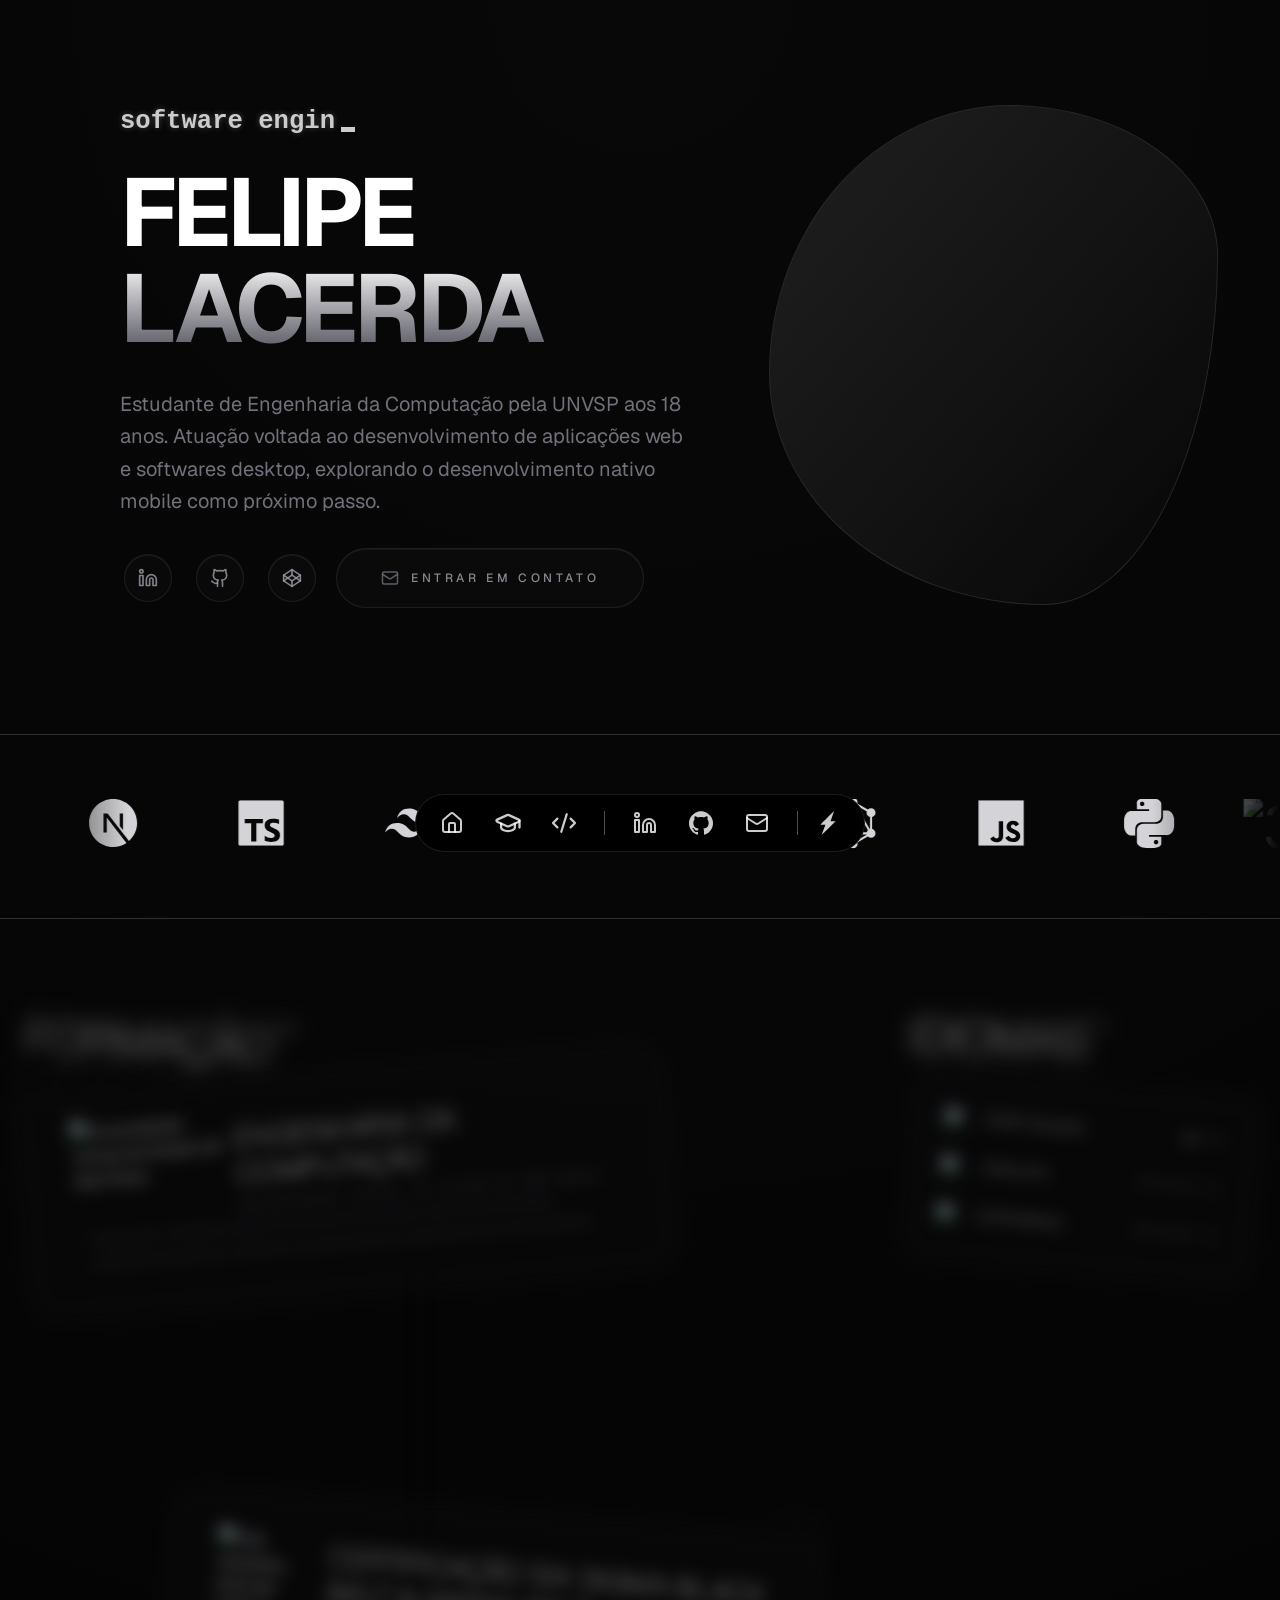
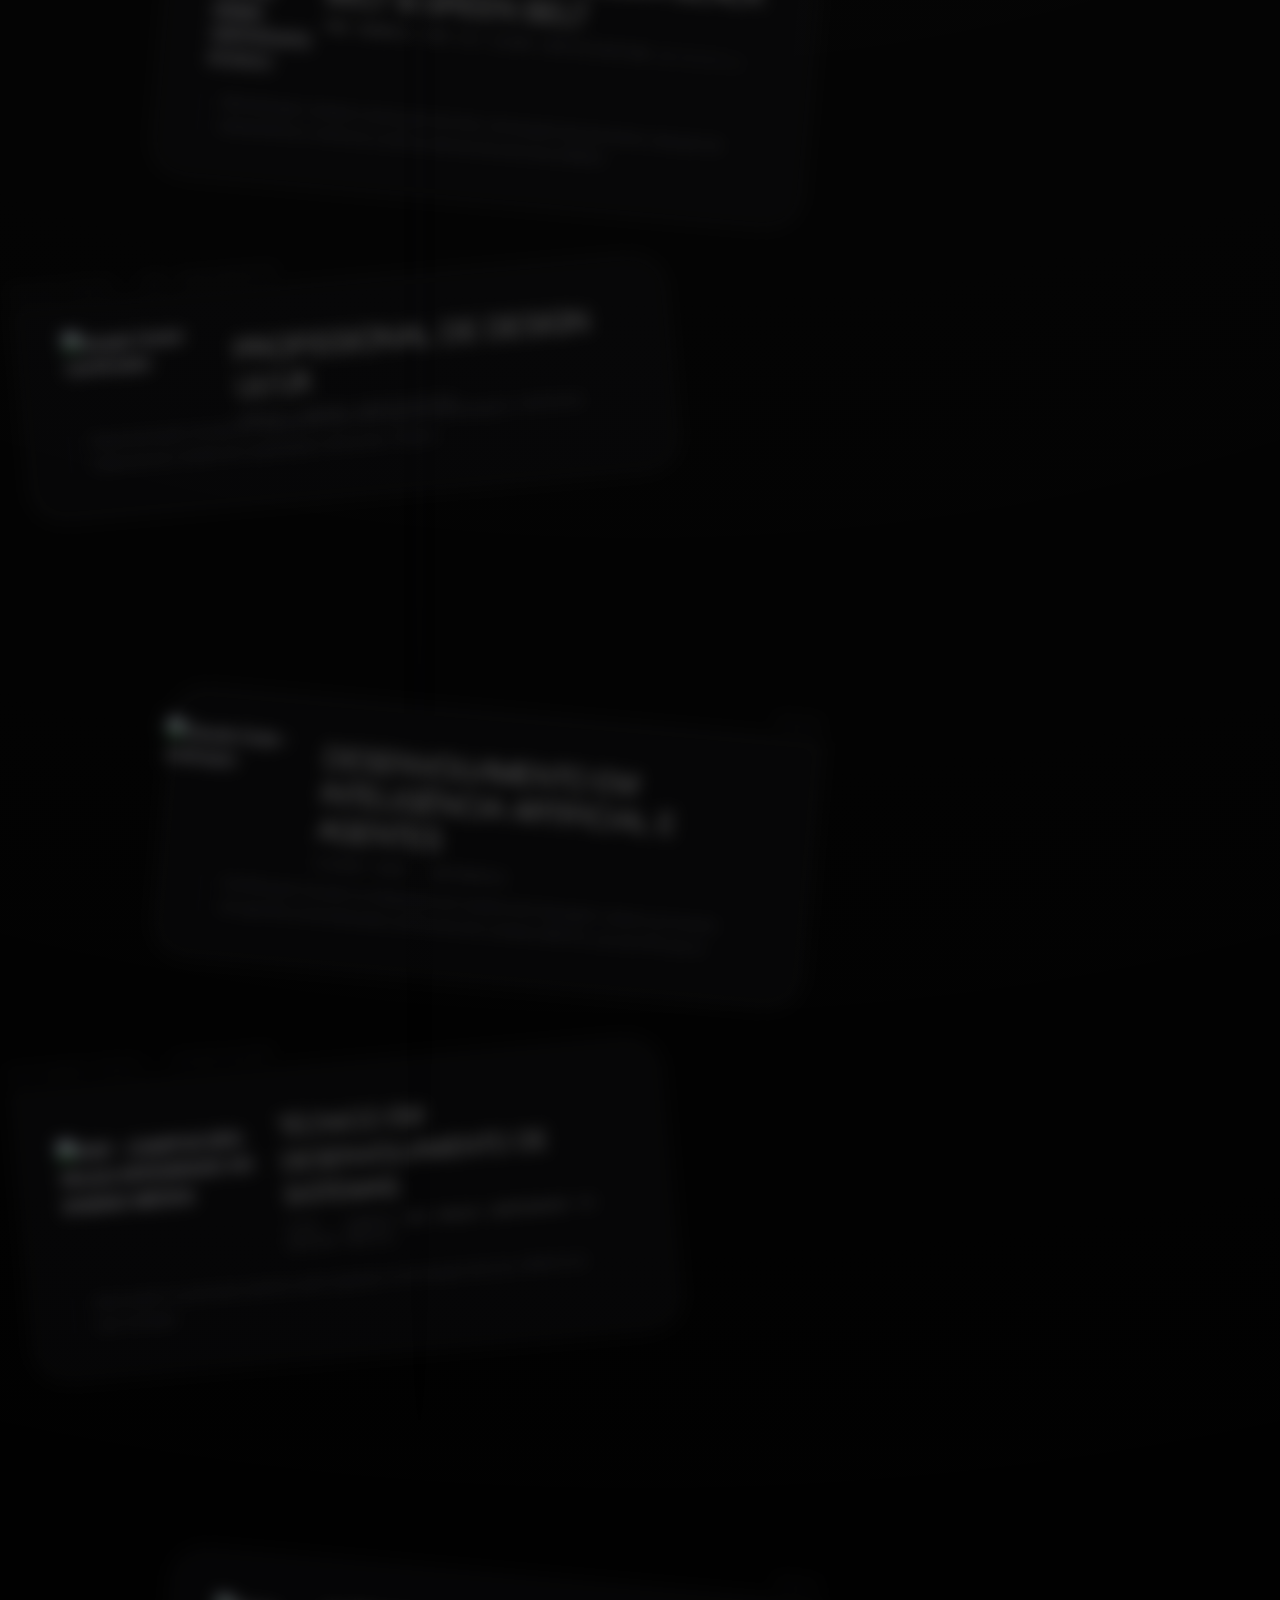
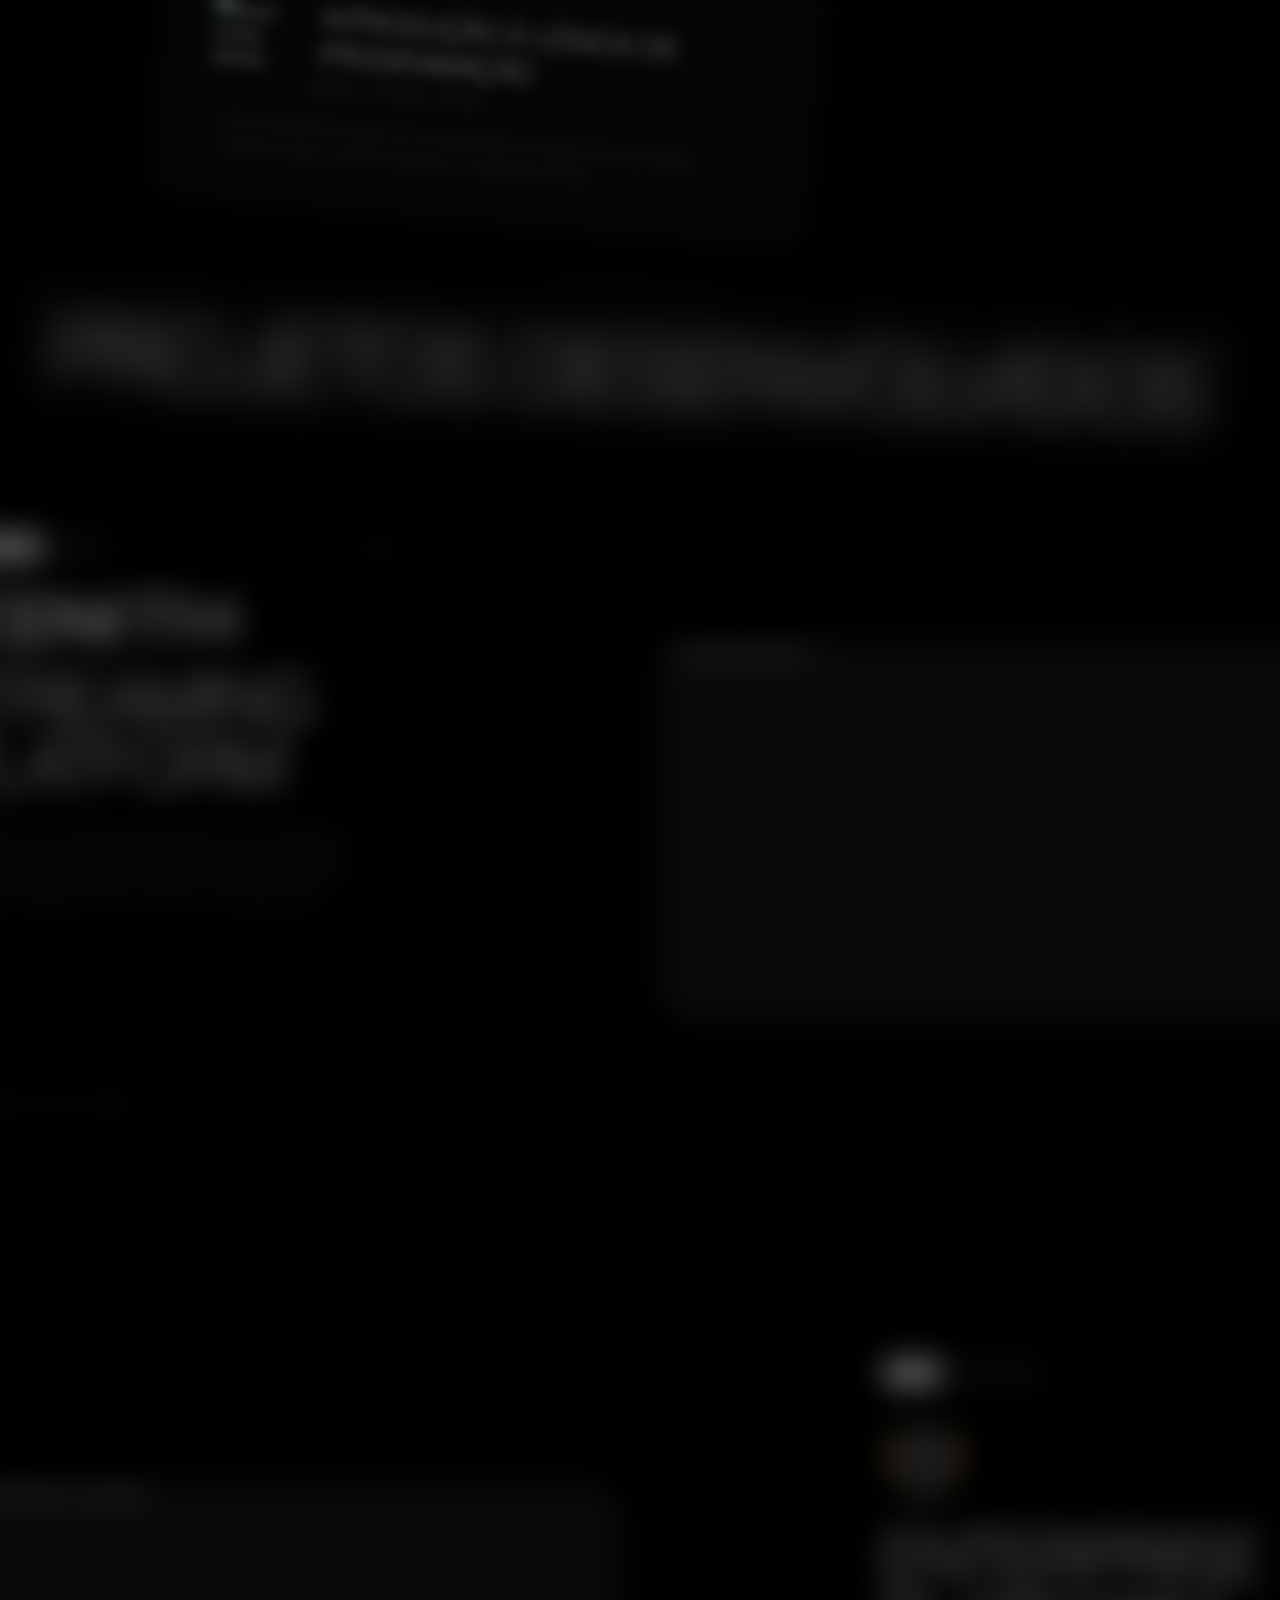
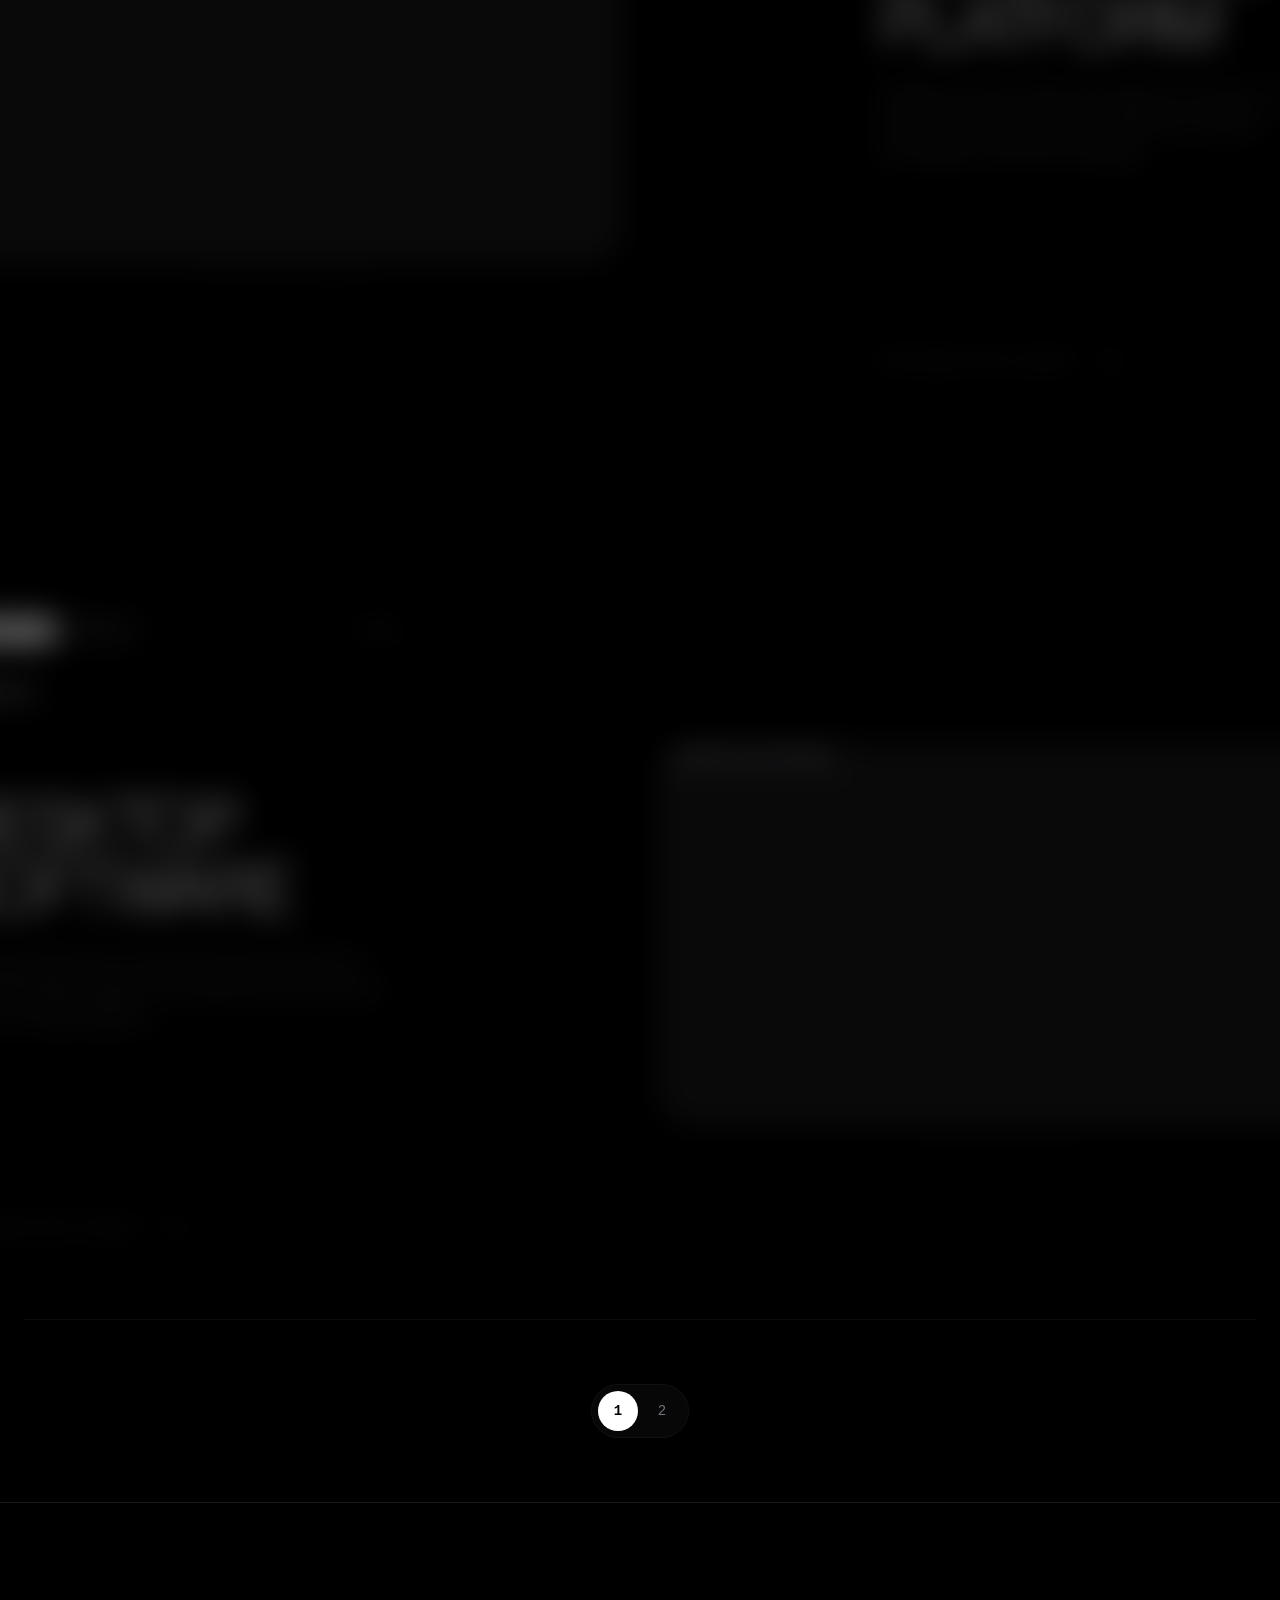
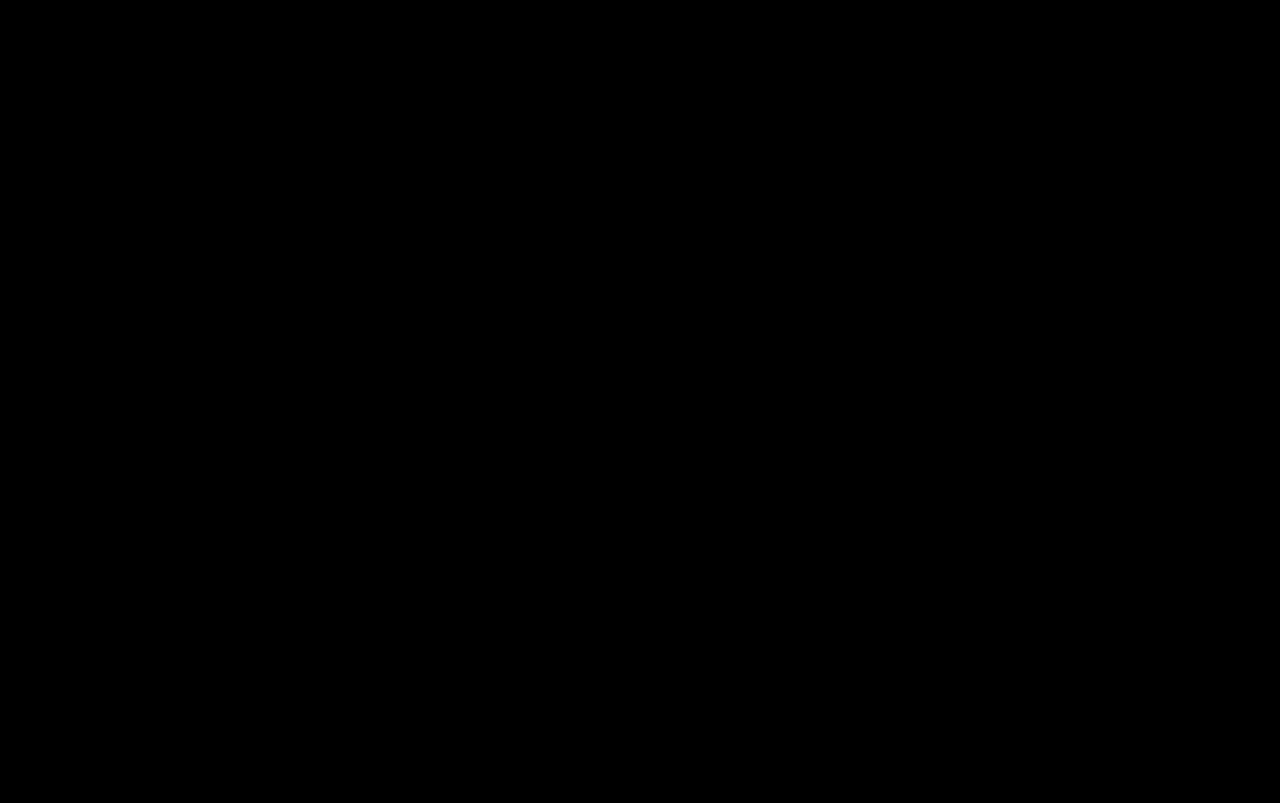
==== commit ec741c78: "pente fino 5" ====
--- a/index.html
+++ b/index.html
@@ -27,7 +27,7 @@
       display: none !important;
     }
   </style>
-  <script type="module" crossorigin src="/assets/index-BXZbMOoJ.js"></script>
+  <script type="module" crossorigin src="/assets/index-Ds-HWmh6.js"></script>
   <link rel="stylesheet" crossorigin href="/assets/index-DllcfJk4.css">
 </head>
 
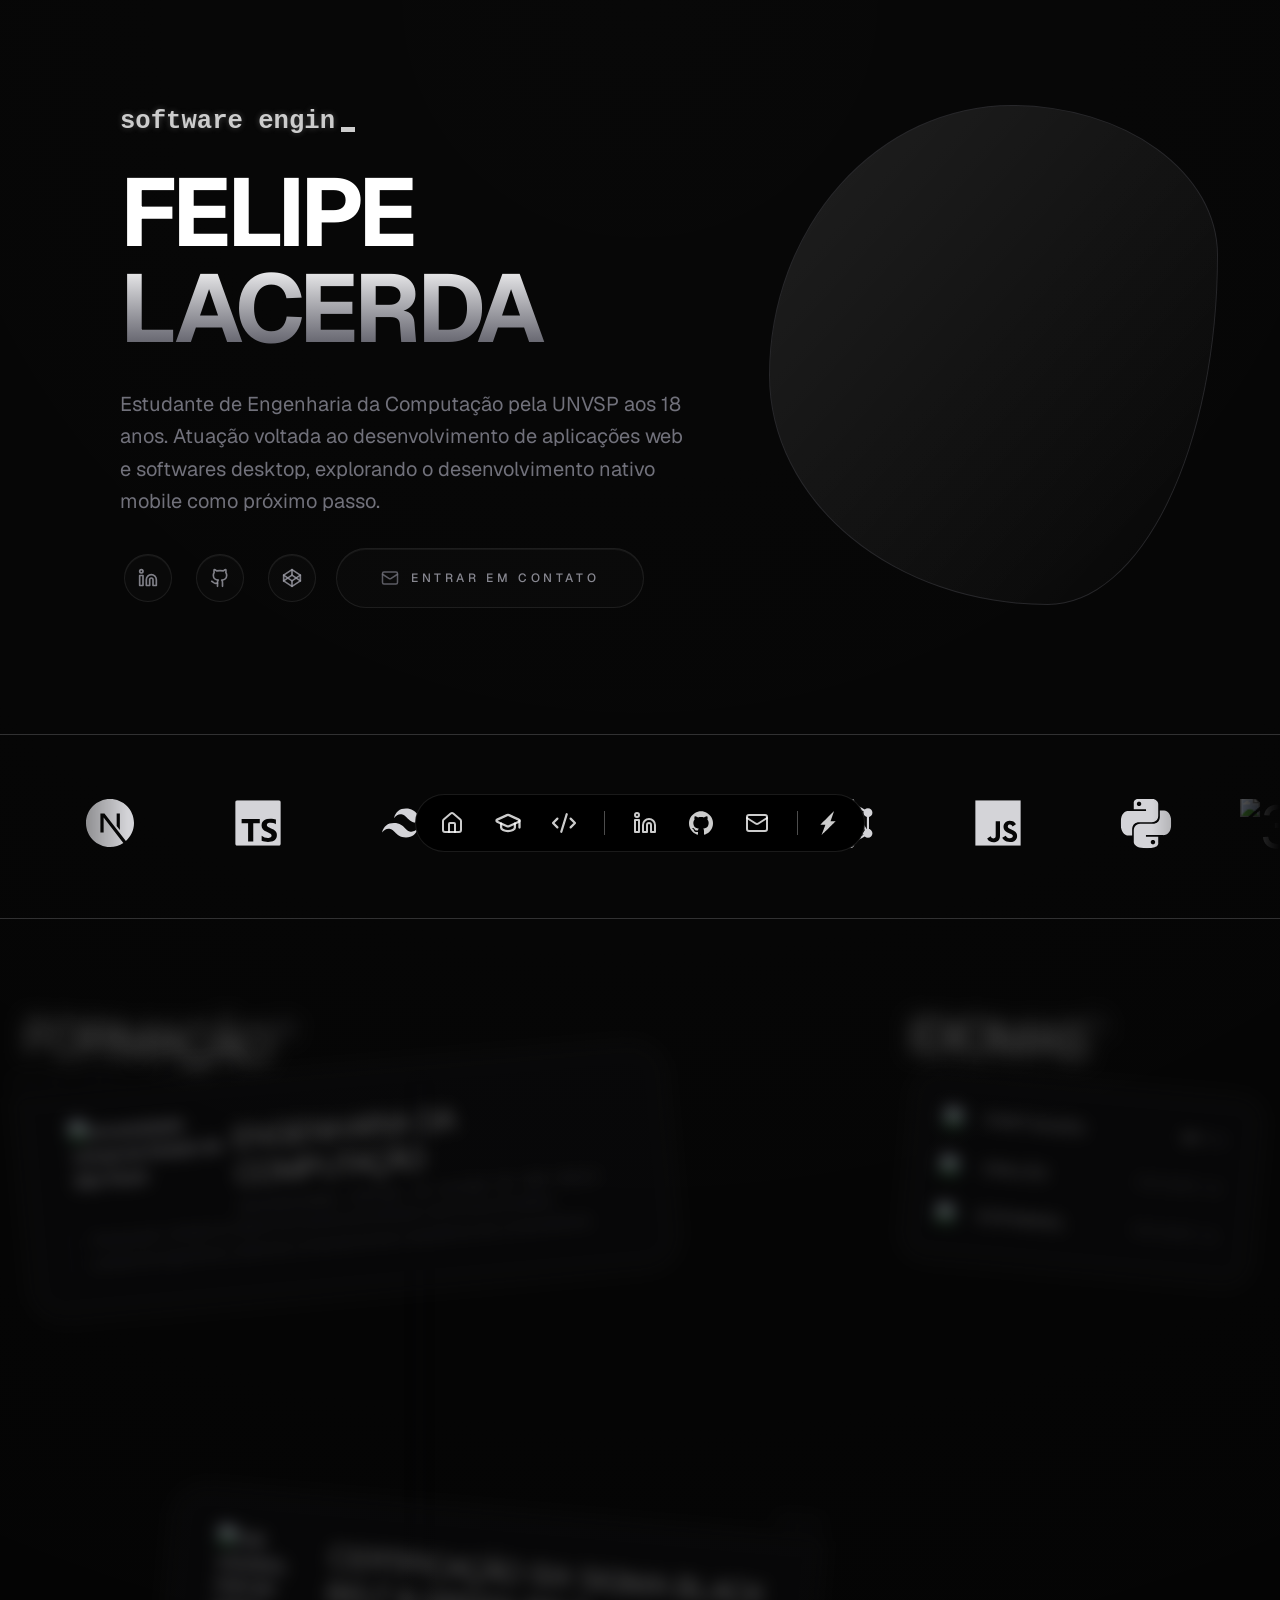
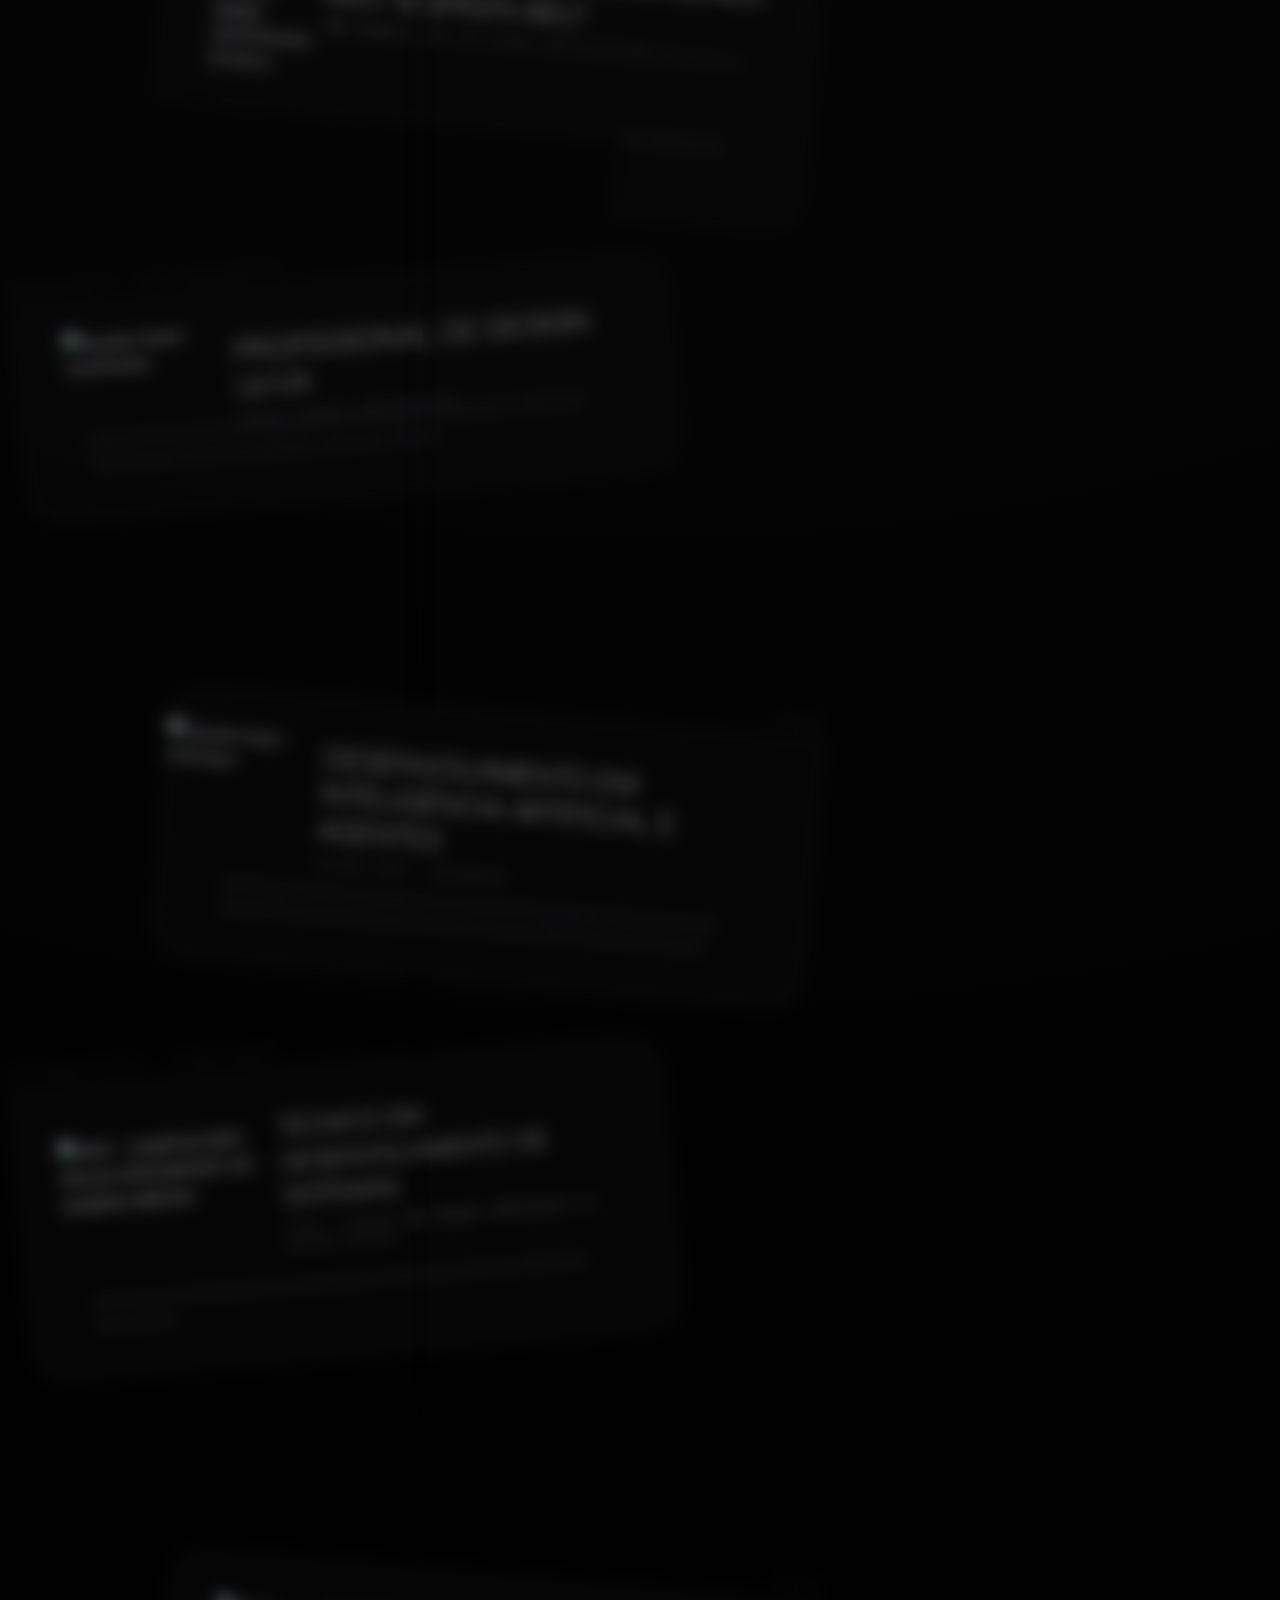
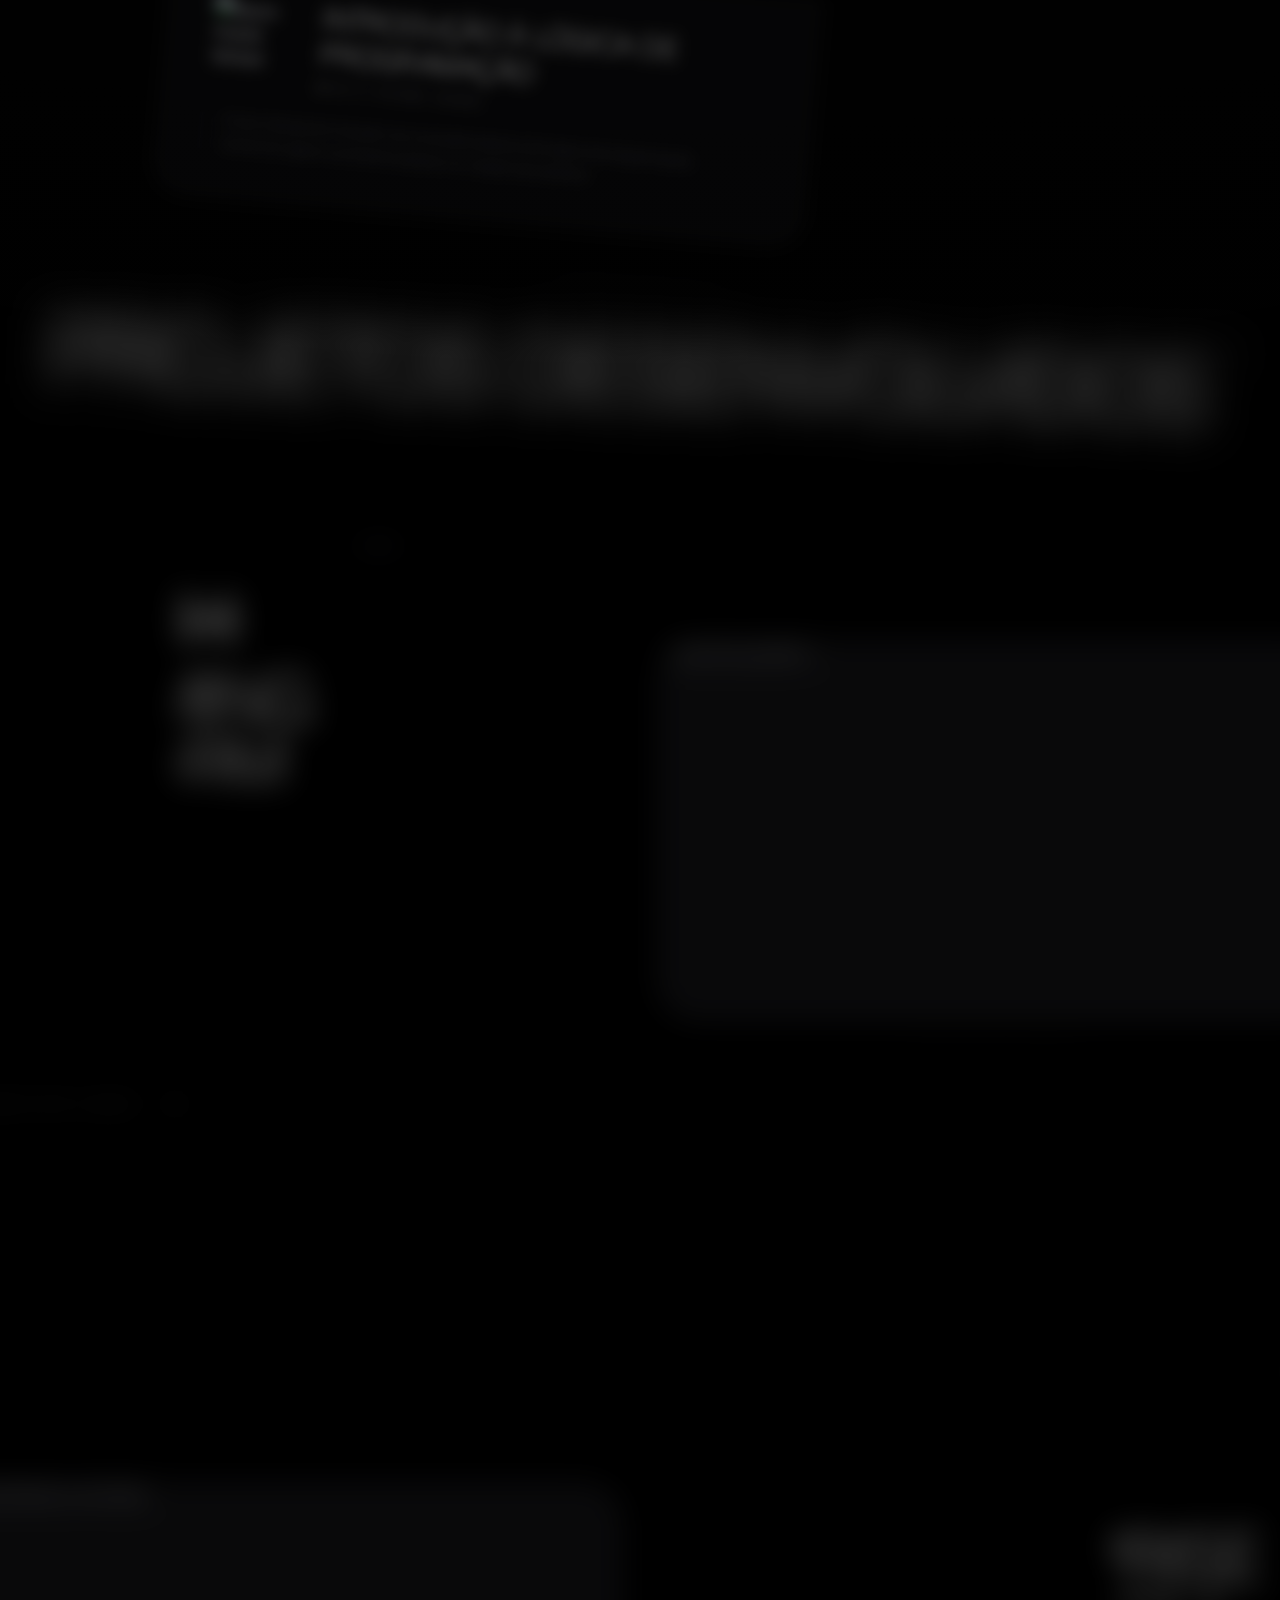
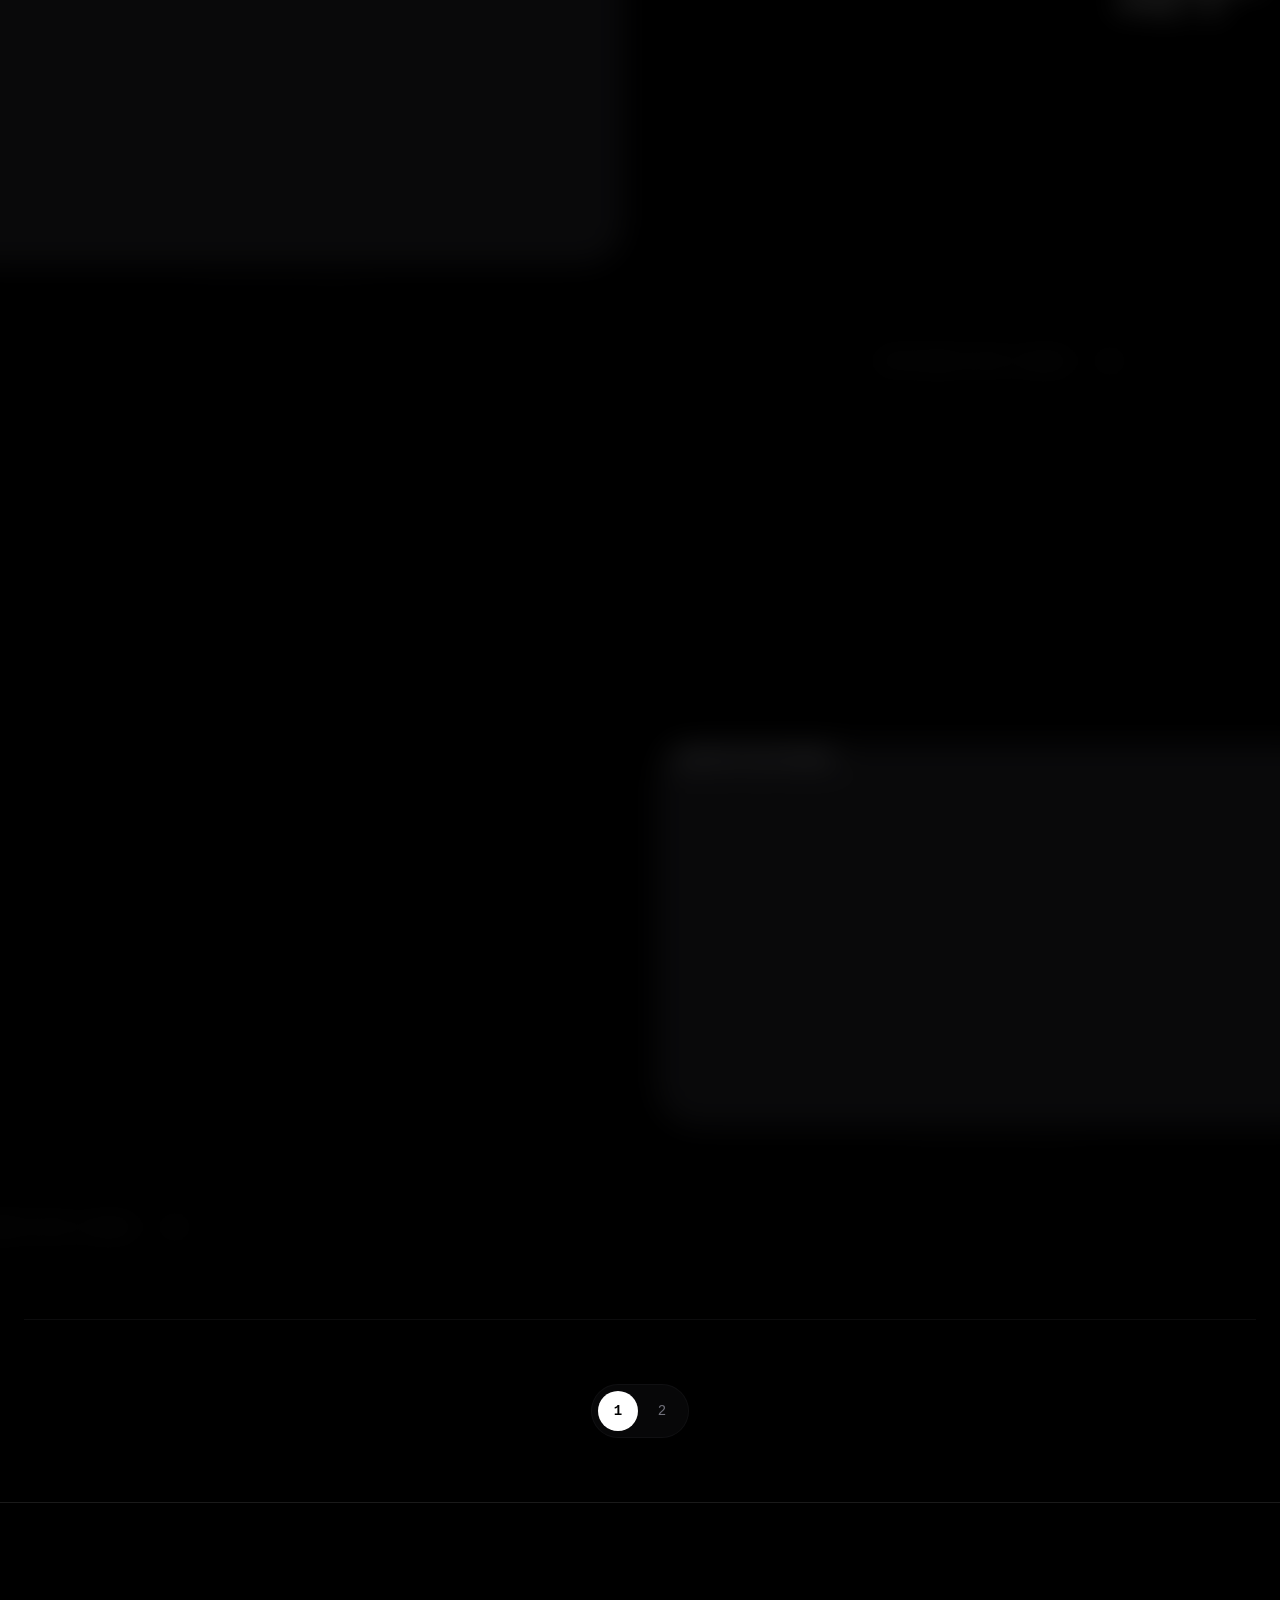
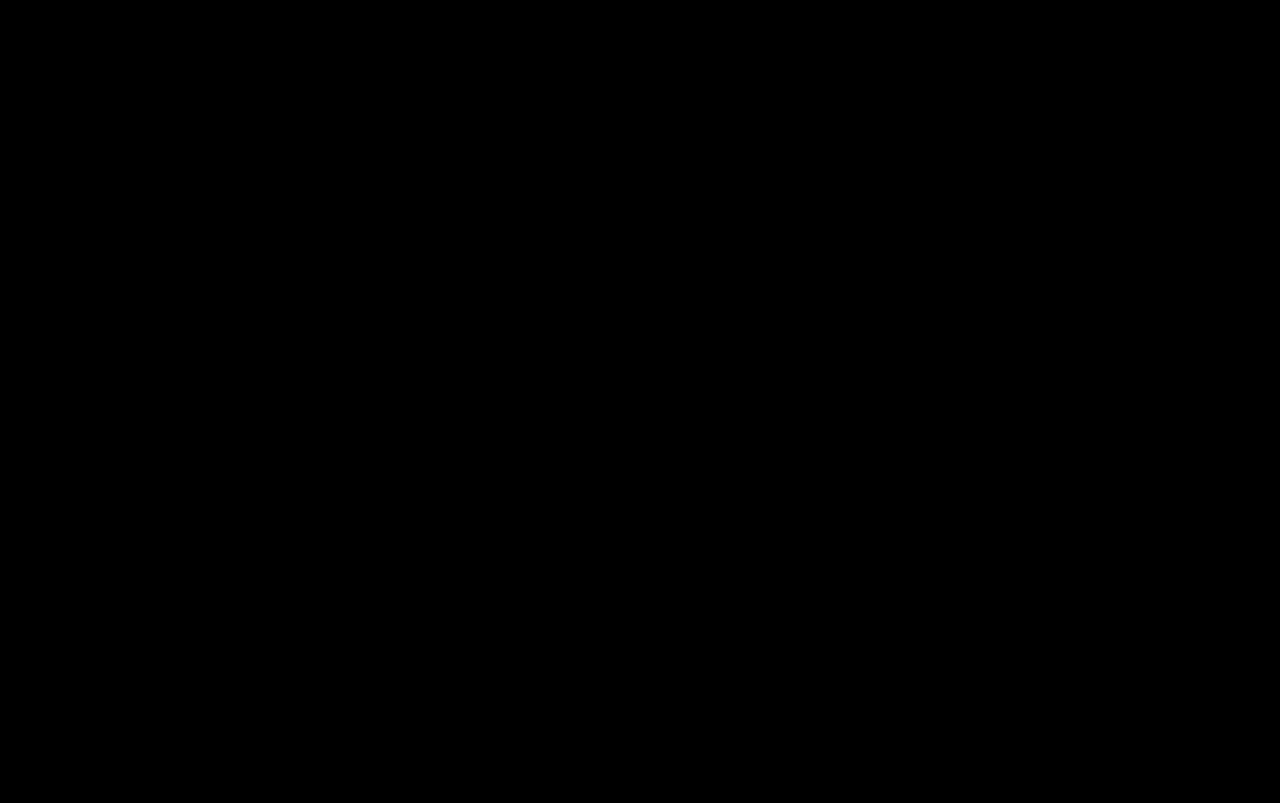
==== commit ed25b6cb: "ratreamento interno e pagina administrativa" ====
--- a/index.html
+++ b/index.html
@@ -27,8 +27,8 @@
       display: none !important;
     }
   </style>
-  <script type="module" crossorigin src="/assets/index-Ds-HWmh6.js"></script>
-  <link rel="stylesheet" crossorigin href="/assets/index-DllcfJk4.css">
+  <script type="module" crossorigin src="/assets/index-CG5RRg0y.js"></script>
+  <link rel="stylesheet" crossorigin href="/assets/index-BI3ne6-s.css">
 </head>
 
 <body>
--- a/assets/index-BI3ne6-s.css
+++ b/assets/index-BI3ne6-s.css
@@ -0,0 +1 @@
+@import"https://fonts.googleapis.com/css2?family=Plus+Jakarta+Sans:wght@200;300;400;500;600&display=swap";.color-bends-container{position:absolute;top:0;left:0;right:0;bottom:0;width:100%;height:100%;overflow:hidden}.color-bends-container canvas{position:absolute;top:0;left:0;width:100%!important;height:100%!important;display:block;image-rendering:-moz-crisp-edges;image-rendering:-o-crisp-edges;image-rendering:-webkit-optimize-contrast;image-rendering:crisp-edges;image-rendering:pixelated;transform:translateZ(0)}.logoloop{position:relative;--logoloop-gap: 32px;--logoloop-logoHeight: 28px;--logoloop-fadeColorAuto: #ffffff;--logo-saturation-default: 1;--logo-saturation-hover: 1}.logoloop--vertical{height:100%;display:inline-block}.logoloop--scale-hover{padding-top:calc(var(--logoloop-logoHeight) * .1);padding-bottom:calc(var(--logoloop-logoHeight) * .1)}@media(prefers-color-scheme:dark){.logoloop{--logoloop-fadeColorAuto: #0b0b0b}}.logoloop__track{display:flex;width:max-content;will-change:transform;-webkit-user-select:none;user-select:none;position:relative;z-index:0}.logoloop--vertical .logoloop__track{flex-direction:column;height:max-content;width:100%}.logoloop__list{display:flex;align-items:center}.logoloop--vertical .logoloop__list{flex-direction:column}.logoloop__item{flex:0 0 auto;margin-right:var(--logoloop-gap);font-size:var(--logoloop-logoHeight);line-height:1}.logoloop--vertical .logoloop__item{margin-right:0;margin-bottom:var(--logoloop-gap)}.logoloop__item:last-child{margin-right:var(--logoloop-gap)}.logoloop--vertical .logoloop__item:last-child{margin-right:0;margin-bottom:var(--logoloop-gap)}.logoloop__node{display:inline-flex;align-items:center}.logoloop__item img{height:var(--logoloop-logoHeight);width:auto;display:block;object-fit:contain;image-rendering:-webkit-optimize-contrast;-webkit-user-drag:none;pointer-events:none;filter:saturate(var(--logo-saturation-default));transition:transform .3s cubic-bezier(.4,0,.2,1),filter .3s ease}.logoloop__item:hover img{filter:saturate(var(--logo-saturation-hover))}.logoloop--scale-hover .logoloop__item{overflow:visible}.logoloop--scale-hover .logoloop__item:hover img,.logoloop--scale-hover .logoloop__item:hover .logoloop__node{transform:scale(1.2);transform-origin:center center}.logoloop--scale-hover .logoloop__node{transition:transform .3s cubic-bezier(.4,0,.2,1)}.logoloop__link{display:inline-flex;align-items:center;text-decoration:none;border-radius:4px;transition:opacity .2s ease;cursor:default}.logoloop__link:hover{opacity:1}.logoloop__link:focus-visible{outline:2px solid currentColor;outline-offset:2px}.logoloop--fade{-webkit-mask-image:linear-gradient(to right,transparent 0%,black 10%,black 90%,transparent 100%);mask-image:linear-gradient(to right,transparent 0%,black 10%,black 90%,transparent 100%)}.logoloop--vertical.logoloop--fade{-webkit-mask-image:linear-gradient(to bottom,transparent 0%,black 10%,black 90%,transparent 100%);mask-image:linear-gradient(to bottom,transparent 0%,black 10%,black 90%,transparent 100%)}@media(prefers-reduced-motion:reduce){.logoloop__track{transform:translateZ(0)!important}.logoloop__item img,.logoloop__node{transition:none!important}}.scroll-reveal{margin:40px 0}.scroll-reveal-text{font-size:clamp(1.2rem,3vw,2.2rem);line-height:1.4;font-weight:500;color:#fff}.word{display:inline-block;white-space:pre}.custom-modal-scroll::-webkit-scrollbar{width:4px}.custom-modal-scroll::-webkit-scrollbar-track{background:transparent}.custom-modal-scroll::-webkit-scrollbar-thumb{background:#27272a;border-radius:10px}.custom-modal-scroll::-webkit-scrollbar-thumb:hover{background:#3f3f46}.logo-wrapper{display:flex;justify-content:flex-start;align-items:center;flex-wrap:nowrap;--logo-saturation-default: .6;--logo-saturation-hover: 1}.logo-container{position:relative;display:flex;align-items:center;justify-content:center;overflow:visible}.logo-flip-item{position:absolute;display:flex;flex-direction:column;align-items:center;justify-content:center;width:100%;height:100%;transform:translateY(100%) scale(.9);opacity:0;filter:blur(10px);transition:transform 1.2s cubic-bezier(.25,1,.5,1),opacity 1.2s cubic-bezier(.25,1,.5,1),filter 1.2s cubic-bezier(.25,1,.5,1);will-change:transform,opacity,filter;pointer-events:none}.logo-flip-item.active{transform:translateY(0) scale(1);opacity:1;filter:blur(0px);z-index:10}.logo-flip-item.exit{transform:translateY(-100%) scale(.9);opacity:0;filter:blur(10px);z-index:5}.logo-flip-item:not(.active):not(.exit){transition:none}.logo-flip-item.reset{transition:none}.logo-wrapper--no-blur .logo-flip-item{filter:none;transition:transform 1.2s cubic-bezier(.25,1,.5,1),opacity 1.2s cubic-bezier(.25,1,.5,1);will-change:transform,opacity}.logo-wrapper--no-blur .logo-flip-item.active,.logo-wrapper--no-blur .logo-flip-item.exit{filter:none}.logo-flip-item img{filter:saturate(var(--logo-saturation-default));transition:filter .3s ease}.logo-container:hover .logo-flip-item img{filter:saturate(var(--logo-saturation-hover))}.border-glow-card{--edge-proximity: 0;--cursor-angle: 45deg;--edge-sensitivity: 30;--color-sensitivity: calc(var(--edge-sensitivity) + 20);--border-radius: 28px;--glow-padding: 40px;--cone-spread: 25;position:relative;border-radius:var(--border-radius);isolation:isolate;transform:translateZ(.01px);display:grid;border:1px solid rgb(255 255 255 / 15%);background:var(--card-bg, #120F17);overflow:visible;box-shadow:none}.border-glow-inner{display:flex;flex-direction:column;position:relative;overflow:visible;z-index:10;width:100%}.border-glow-card:before,.border-glow-card:after,.border-glow-card>.edge-light{content:"";position:absolute;top:0;right:0;bottom:0;left:0;border-radius:inherit;transition:opacity .25s ease-out;z-index:-1}.border-glow-card:not(:hover):not(.sweep-active):before,.border-glow-card:not(:hover):not(.sweep-active):after,.border-glow-card:not(:hover):not(.sweep-active)>.edge-light{opacity:0;transition:opacity .75s ease-in-out}.border-glow-card:before{border:1px solid transparent;background:linear-gradient(var(--card-bg, #120F17) 0 100%) padding-box,linear-gradient(#fff0,#fff0) border-box,var(--gradient-one, radial-gradient(at 80% 55%, hsla(268, 100%, 76%, 1) 0px, transparent 50%)) border-box,var(--gradient-two, radial-gradient(at 69% 34%, hsla(349, 100%, 74%, 1) 0px, transparent 50%)) border-box,var(--gradient-three, radial-gradient(at 8% 6%, hsla(136, 100%, 78%, 1) 0px, transparent 50%)) border-box,var(--gradient-four, radial-gradient(at 41% 38%, hsla(192, 100%, 64%, 1) 0px, transparent 50%)) border-box,var(--gradient-five, radial-gradient(at 86% 85%, hsla(186, 100%, 74%, 1) 0px, transparent 50%)) border-box,var(--gradient-six, radial-gradient(at 82% 18%, hsla(52, 100%, 65%, 1) 0px, transparent 50%)) border-box,var(--gradient-seven, radial-gradient(at 51% 4%, hsla(12, 100%, 72%, 1) 0px, transparent 50%)) border-box,var(--gradient-base, linear-gradient(#c299ff 0 100%)) border-box;opacity:calc((var(--edge-proximity) - var(--color-sensitivity)) / (100 - var(--color-sensitivity)));mask-image:conic-gradient(from var(--cursor-angle) at center,black calc(var(--cone-spread) * 1%),transparent calc((var(--cone-spread) + 15) * 1%),transparent calc((100 - var(--cone-spread) - 15) * 1%),black calc((100 - var(--cone-spread)) * 1%));-webkit-mask-image:conic-gradient(from var(--cursor-angle) at center,black calc(var(--cone-spread) * 1%),transparent calc((var(--cone-spread) + 15) * 1%),transparent calc((100 - var(--cone-spread) - 15) * 1%),black calc((100 - var(--cone-spread)) * 1%))}.border-glow-card:after{display:none!important}.border-glow-card>.edge-light{inset:calc(var(--glow-padding) * -1);pointer-events:none;z-index:1;mask-image:conic-gradient(from var(--cursor-angle) at center,black 2.5%,transparent 10%,transparent 90%,black 97.5%);-webkit-mask-image:conic-gradient(from var(--cursor-angle) at center,black 2.5%,transparent 10%,transparent 90%,black 97.5%);opacity:calc((var(--edge-proximity) - var(--edge-sensitivity)) / (100 - var(--edge-sensitivity)));mix-blend-mode:plus-lighter}.border-glow-card>.edge-light:before{content:"";position:absolute;inset:var(--glow-padding);border-radius:inherit;box-shadow:inset 0 0 0 1px var(--glow-color, hsl(40deg 80% 80% / 100%)),inset 0 0 1px 0 var(--glow-color-60, hsl(40deg 80% 80% / 60%)),inset 0 0 3px 0 var(--glow-color-50, hsl(40deg 80% 80% / 50%)),inset 0 0 6px 0 var(--glow-color-40, hsl(40deg 80% 80% / 40%)),inset 0 0 15px 0 var(--glow-color-30, hsl(40deg 80% 80% / 30%)),inset 0 0 25px 2px var(--glow-color-20, hsl(40deg 80% 80% / 20%)),inset 0 0 50px 2px var(--glow-color-10, hsl(40deg 80% 80% / 10%)),0 0 1px 0 var(--glow-color-60, hsl(40deg 80% 80% / 60%)),0 0 3px 0 var(--glow-color-50, hsl(40deg 80% 80% / 50%)),0 0 6px 0 var(--glow-color-40, hsl(40deg 80% 80% / 40%)),0 0 15px 0 var(--glow-color-30, hsl(40deg 80% 80% / 30%)),0 0 25px 2px var(--glow-color-20, hsl(40deg 80% 80% / 20%)),0 0 50px 2px var(--glow-color-10, hsl(40deg 80% 80% / 10%))}.shiny-text{display:inline-block}.fib,.fi{background-size:contain;background-position:50%;background-repeat:no-repeat}.fi{position:relative;display:inline-block;width:1.333333em;line-height:1em}.fi:before{content:" "}.fi.fis{width:1em}.fi-xx{background-image:url("data:image/svg+xml,%3csvg%20xmlns='http://www.w3.org/2000/svg'%20id='flag-icons-xx'%20viewBox='0%200%20640%20480'%3e%3cpath%20fill='%23fff'%20fill-rule='evenodd'%20stroke='%23adb5bd'%20stroke-width='1.1'%20d='M.5.5h638.9v478.9H.5z'/%3e%3cpath%20fill='none'%20stroke='%23adb5bd'%20stroke-width='1.1'%20d='m.5.5%20639%20479m0-479-639%20479'/%3e%3c/svg%3e")}.fi-xx.fis{background-image:url("data:image/svg+xml,%3csvg%20xmlns='http://www.w3.org/2000/svg'%20id='flag-icons-xx'%20viewBox='0%200%20512%20512'%3e%3cpath%20fill='%23fff'%20fill-rule='evenodd'%20stroke='%23adb5bd'%20d='M.5.5h511v511H.5z'/%3e%3cpath%20fill='none'%20stroke='%23adb5bd'%20d='m.5.5%20511%20511m0-511-511%20511'/%3e%3c/svg%3e")}.fi-ad{background-image:url(/assets/ad-B18i8NGa.svg)}.fi-ad.fis{background-image:url(/assets/ad-Blhdm5jl.svg)}.fi-ae{background-image:url("data:image/svg+xml,%3csvg%20xmlns='http://www.w3.org/2000/svg'%20id='flag-icons-ae'%20viewBox='0%200%20640%20480'%3e%3cpath%20fill='%2300732f'%20d='M0%200h640v160H0z'/%3e%3cpath%20fill='%23fff'%20d='M0%20160h640v160H0z'/%3e%3cpath%20fill='%23000001'%20d='M0%20320h640v160H0z'/%3e%3cpath%20fill='red'%20d='M0%200h220v480H0z'/%3e%3c/svg%3e")}.fi-ae.fis{background-image:url("data:image/svg+xml,%3csvg%20xmlns='http://www.w3.org/2000/svg'%20id='flag-icons-ae'%20viewBox='0%200%20512%20512'%3e%3cpath%20fill='%2300732f'%20d='M0%200h512v170.7H0z'/%3e%3cpath%20fill='%23fff'%20d='M0%20170.7h512v170.6H0z'/%3e%3cpath%20fill='%23000001'%20d='M0%20341.3h512V512H0z'/%3e%3cpath%20fill='red'%20d='M0%200h180v512H0z'/%3e%3c/svg%3e")}.fi-af{background-image:url(/assets/af-C77Rf6cE.svg)}.fi-af.fis{background-image:url(/assets/af-Bc2fqp73.svg)}.fi-ag{background-image:url("data:image/svg+xml,%3csvg%20xmlns='http://www.w3.org/2000/svg'%20id='flag-icons-ag'%20viewBox='0%200%20640%20480'%3e%3cdefs%3e%3cclipPath%20id='ag-a'%3e%3cpath%20fill-opacity='.7'%20d='M-79.7%200H603v512H-79.7z'/%3e%3c/clipPath%3e%3c/defs%3e%3cg%20fill-rule='evenodd'%20clip-path='url(%23ag-a)'%20transform='translate(74.7)scale(.9375)'%3e%3cpath%20fill='%23fff'%20d='M-79.7%200H603v512H-79.7z'/%3e%3cpath%20fill='%23000001'%20d='M-79.6%200H603v204.8H-79.7z'/%3e%3cpath%20fill='%230072c6'%20d='M21.3%20203.2h480v112h-480z'/%3e%3cpath%20fill='%23ce1126'%20d='M603%20.1V512H261.6L603%200zM-79.7.1V512h341.3L-79.7%200z'/%3e%3cpath%20fill='%23fcd116'%20d='M440.4%20203.3%20364%20184l64.9-49-79.7%2011.4%2041-69.5-70.7%2041L332.3%2037l-47.9%2063.8-19.3-74-21.7%2076.3-47.8-65%2013.7%2083.2L138.5%2078l41%2069.5-77.4-12.5%2063.8%2047.8L86%20203.3z'/%3e%3c/g%3e%3c/svg%3e")}.fi-ag.fis{background-image:url("data:image/svg+xml,%3csvg%20xmlns='http://www.w3.org/2000/svg'%20id='flag-icons-ag'%20viewBox='0%200%20512%20512'%3e%3cdefs%3e%3cclipPath%20id='ag-a'%3e%3cpath%20fill='%2325ff01'%20d='M109%2047.6h464.8v464.9H109z'/%3e%3c/clipPath%3e%3c/defs%3e%3cg%20fill-rule='evenodd'%20clip-path='url(%23ag-a)'%20transform='translate(-120%20-52.4)scale(1.1014)'%3e%3cpath%20fill='%23fff'%20d='M0%2047.6h693V512H0z'/%3e%3cpath%20fill='%23000001'%20d='M109%2047.6h464.8v186.1H109z'/%3e%3cpath%20fill='%230072c6'%20d='M128.3%20232.1h435.8v103.5H128.3z'/%3e%3cpath%20fill='%23ce1126'%20d='M692.5%2049.2v463.3H347zm-691.3%200v463.3h345.7z'/%3e%3cpath%20fill='%23fcd116'%20d='m508.8%20232.2-69.3-17.6%2059-44.4-72.5%2010.3%2037.3-63-64.1%2037.2%2011.3-73.5-43.4%2058-17.6-67.3-19.6%2069.3-43.4-59%2012.4%2075.6-64.1-39.3%2037.2%2063-70.3-11.3%2057.9%2043.4-72.4%2018.6z'/%3e%3c/g%3e%3c/svg%3e")}.fi-ai{background-image:url("data:image/svg+xml,%3csvg%20xmlns='http://www.w3.org/2000/svg'%20xmlns:xlink='http://www.w3.org/1999/xlink'%20id='flag-icons-ai'%20viewBox='0%200%20640%20480'%3e%3cdefs%3e%3cpath%20id='ai-b'%20fill='%23f90'%20d='M271%2087c1.5%203.6%206.5%207.6%207.8%209.6-1.7%202-2%201.8-1.8%205.4%203-3.1%203-3.5%205-3%204.2%204.2.8%2013.3-2.8%2015.3-3.4%202.1-2.8%200-8%202.6%202.3%202%205.1-.3%207.4.3%201.2%201.5-.6%204.1.4%206.7%202-.2%201.8-4.3%202.2-5.8%201.5-5.4%2010.4-9.1%2010.8-14.1%201.9-.9%203.7-.3%206%201-1.1-4.6-4.9-4.6-5.9-6-2.4-3.7-4.5-7.8-9.6-9-3.8-.7-3.5.3-6-1.4-1.6-1.2-6.3-3.4-5.5-1.6'/%3e%3c/defs%3e%3cclipPath%20id='ai-a'%3e%3cpath%20d='M0%200v120h373.3v120H320zm320%200H160v280H0v-40z'/%3e%3c/clipPath%3e%3cpath%20fill='%23012169'%20d='M0%200h640v480H0z'/%3e%3cpath%20stroke='%23fff'%20stroke-width='50'%20d='m0%200%20320%20240m0-240L0%20240'/%3e%3cpath%20stroke='%23c8102e'%20stroke-width='30'%20d='m0%200%20320%20240m0-240L0%20240'%20clip-path='url(%23ai-a)'/%3e%3cpath%20stroke='%23fff'%20stroke-width='75'%20d='M160%200v280M0%20120h373.3'/%3e%3cpath%20stroke='%23c8102e'%20stroke-width='50'%20d='M160%200v280M0%20120h373.3'/%3e%3cpath%20fill='%23012169'%20d='M0%20240h320V0h106.7v320H0z'/%3e%3cpath%20fill='%23fff'%20d='M424%20191.8c0%2090.4%209.7%20121.5%2029.3%20142.5a179%20179%200%200%200%2035%2030%20180%20180%200%200%200%2035-30c19.5-21%2029.3-52.1%2029.3-142.5-14.2%206.5-22.3%209.7-34%209.5a78%2078%200%200%201-30.3-9.5%2078%2078%200%200%201-30.3%209.5c-11.7.2-19.8-3-34-9.5'/%3e%3cg%20transform='matrix(1.96%200%200%202.002%20-40.8%2062.9)'%3e%3cuse%20xlink:href='%23ai-b'/%3e%3ccircle%20cx='281.3'%20cy='91.1'%20r='.8'%20fill='%23fff'%20fill-rule='evenodd'/%3e%3c/g%3e%3cg%20transform='matrix(-.916%20-1.77%201.733%20-.935%20563.4%20829)'%3e%3cuse%20xlink:href='%23ai-b'/%3e%3ccircle%20cx='281.3'%20cy='91.1'%20r='.8'%20fill='%23fff'%20fill-rule='evenodd'/%3e%3c/g%3e%3cg%20transform='matrix(-1.01%201.716%20-1.68%20-1.031%20925.4%20-103.2)'%3e%3cuse%20xlink:href='%23ai-b'/%3e%3ccircle%20cx='281.3'%20cy='91.1'%20r='.8'%20fill='%23fff'%20fill-rule='evenodd'/%3e%3c/g%3e%3cpath%20fill='%239cf'%20d='M440%20315.1a78%2078%200%200%200%2013.3%2019.2%20179%20179%200%200%200%2035%2030%20180%20180%200%200%200%2035-30%2078%2078%200%200%200%2013.2-19.2z'/%3e%3cpath%20fill='%23fdc301'%20d='M421.2%20188.2c0%2094.2%2010.2%20126.6%2030.6%20148.5a187%20187%200%200%200%2036.5%2031.1%20186%20186%200%200%200%2036.4-31.1c20.4-21.9%2030.6-54.3%2030.6-148.5-14.8%206.8-23.3%2010.1-35.5%2010-11-.3-22.6-5.7-31.5-10-9%204.3-20.6%209.7-31.5%2010-12.3.1-20.7-3.2-35.6-10m4%205c14%206.5%2022%209.6%2033.5%209.4a76%2076%200%200%200%2029.6-9.4c8.4%204%2019.3%209.2%2029.6%209.4%2011.5.2%2019.4-3%2033.4-9.4%200%2089-9.6%20119.6-28.8%20140.2a176%20176%200%200%201-34.2%2029.4%20176%20176%200%200%201-34.3-29.4c-19.2-20.6-28.7-51.3-28.7-140.2z'/%3e%3c/svg%3e")}.fi-ai.fis{background-image:url("data:image/svg+xml,%3csvg%20xmlns='http://www.w3.org/2000/svg'%20xmlns:xlink='http://www.w3.org/1999/xlink'%20id='flag-icons-ai'%20viewBox='0%200%20512%20512'%3e%3cdefs%3e%3cpath%20id='ai-b'%20fill='%23f90'%20d='M271%2087c1.5%203.6%206.5%207.6%207.8%209.6-1.7%202-2%201.8-1.8%205.4%203-3.1%203-3.5%205-3%204.2%204.2.8%2013.3-2.8%2015.3-3.4%202.1-2.8%200-8%202.6%202.3%202%205.1-.3%207.4.3%201.2%201.5-.6%204.1.4%206.7%202-.2%201.8-4.3%202.2-5.8%201.5-5.4%2010.4-9.1%2010.8-14.1%201.9-.9%203.7-.3%206%201-1.1-4.6-4.9-4.6-5.9-6-2.4-3.7-4.5-7.8-9.6-9-3.8-.7-3.5.3-6-1.4-1.6-1.2-6.3-3.4-5.5-1.6'/%3e%3c/defs%3e%3cclipPath%20id='ai-a'%3e%3cpath%20d='M0%200v128h298.7v128H256zm256%200H128v298.7H0V256z'/%3e%3c/clipPath%3e%3cpath%20fill='%23012169'%20d='M0%200h512v512H0z'/%3e%3cpath%20stroke='%23fff'%20stroke-width='50'%20d='m0%200%20256%20256m0-256L0%20256'/%3e%3cpath%20stroke='%23c8102e'%20stroke-width='30'%20d='m0%200%20256%20256m0-256L0%20256'%20clip-path='url(%23ai-a)'/%3e%3cpath%20stroke='%23fff'%20stroke-width='75'%20d='M128%200v298.7M0%20128h298.7'/%3e%3cpath%20stroke='%23c8102e'%20stroke-width='50'%20d='M128%200v298.7M0%20128h298.7'/%3e%3cpath%20fill='%23012169'%20d='M0%20256h256V0h85.3v341.3H0z'/%3e%3cpath%20fill='%23fff'%20d='M323.6%20224.1c0%2090.4%209.8%20121.5%2029.4%20142.5a179%20179%200%200%200%2035%2030%20180%20180%200%200%200%2035-30c19.5-21%2029.3-52.1%2029.3-142.5-14.2%206.5-22.3%209.7-34%209.5a78%2078%200%200%201-30.3-9.5%2078%2078%200%200%201-30.3%209.5c-11.7.2-19.8-3-34-9.5z'/%3e%3cg%20transform='matrix(1.96%200%200%202.002%20-141.1%2095.2)'%3e%3cuse%20xlink:href='%23ai-b'/%3e%3ccircle%20cx='281.3'%20cy='91.1'%20r='.8'%20fill='%23fff'%20fill-rule='evenodd'/%3e%3c/g%3e%3cg%20transform='matrix(-.916%20-1.77%201.733%20-.935%20463.1%20861.4)'%3e%3cuse%20xlink:href='%23ai-b'/%3e%3ccircle%20cx='281.3'%20cy='91.1'%20r='.8'%20fill='%23fff'%20fill-rule='evenodd'/%3e%3c/g%3e%3cg%20transform='matrix(-1.01%201.716%20-1.68%20-1.031%20825%20-71)'%3e%3cuse%20xlink:href='%23ai-b'/%3e%3ccircle%20cx='281.3'%20cy='91.1'%20r='.8'%20fill='%23fff'%20fill-rule='evenodd'/%3e%3c/g%3e%3cpath%20fill='%239cf'%20d='M339.8%20347.4a78%2078%200%200%200%2013.2%2019.2%20179%20179%200%200%200%2035%2030%20180%20180%200%200%200%2035-30%2078%2078%200%200%200%2013.2-19.2z'/%3e%3cpath%20fill='%23fdc301'%20d='M321%20220.5c0%2094.2%2010.1%20126.6%2030.5%20148.5a187%20187%200%200%200%2036.5%2031%20186%20186%200%200%200%2036.4-31.1C444.8%20347%20455%20314.7%20455%20220.5c-14.8%206.8-23.3%2010.1-35.5%2010-11-.3-22.6-5.7-31.5-10-9%204.3-20.6%209.7-31.5%2010-12.3.1-20.7-3.2-35.6-10zm4%205c13.9%206.5%2021.9%209.6%2033.4%209.4a76%2076%200%200%200%2029.6-9.4c8.4%204%2019.3%209.2%2029.6%209.4%2011.5.2%2019.4-3%2033.4-9.4%200%2089-9.6%20119.6-28.8%20140.2a176%20176%200%200%201-34.2%2029.4%20176%20176%200%200%201-34.3-29.4c-19.2-20.6-28.7-51.3-28.7-140.2'/%3e%3c/svg%3e")}.fi-al{background-image:url("data:image/svg+xml,%3csvg%20xmlns='http://www.w3.org/2000/svg'%20xmlns:xlink='http://www.w3.org/1999/xlink'%20id='flag-icons-al'%20viewBox='0%200%20640%20480'%3e%3cpath%20fill='red'%20d='M0%200h640v480H0z'/%3e%3cpath%20id='al-a'%20fill='%23000001'%20d='M272%2093.3c-4.6%200-12.3%201.5-12.2%205-13-2.1-14.3%203.2-13.5%208q2-2.9%203.9-3.1%202.5-.3%205.4%201.4a22%2022%200%200%201%204.8%204.1c-4.6%201.1-8.2.4-11.8-.2a17%2017%200%200%201-5.7-2.4c-1.5-1-2-2-4.3-4.3-2.7-2.8-5.6-2-4.7%202.3%202.1%204%205.6%205.8%2010%206.6%202.1.3%205.3%201%208.9%201s7.6-.5%209.8%200c-1.3.8-2.8%202.3-5.8%202.8s-7.5-1.8-10.3-2.4c.3%202.3%203.3%204.5%209.1%205.7%209.6%202%2017.5%203.6%2022.8%206.5a37%2037%200%200%201%2010.9%209.2c4.7%205.5%205%209.8%205.2%2010.8%201%208.8-2.1%2013.8-7.9%2015.4-2.8.7-8-.7-9.8-2.9-2-2.2-3.7-6-3.2-12%20.5-2.2%203.1-8.3.9-9.5a274%20274%200%200%200-32.3-15.1c-2.5-1-4.5%202.4-5.3%203.8a50%2050%200%200%201-36-23.7c-4.2-7.6-11.3%200-10.1%207.3%201.9%208%208%2013.8%2015.4%2018s17%208.2%2026.5%208c5.2%201%205.1%207.6-1%208.9-12.1%200-21.8-.2-30.9-9-6.9-6.3-10.7%201.2-8.8%205.4%203.4%2013.1%2022.1%2016.8%2041%2012.6%207.4-1.2%203%206.6%201%206.7-8%205.7-22.1%2011.2-34.6%200-5.7-4.4-9.6-.8-7.4%205.5%205.5%2016.5%2026.7%2013%2041.2%205%203.7-2.1%207.1%202.7%202.6%206.4-18.1%2012.6-27.1%2012.8-35.3%208-10.2-4.1-11%207.2-5%2011%206.7%204%2023.8%201%2036.4-7%205.4-4%205.6%202.3%202.2%204.8-14.9%2012.9-20.8%2016.3-36.3%2014.2-7.7-.6-7.6%208.9-1.6%2012.6%208.3%205.1%2024.5-3.3%2037-13.8%205.3-2.8%206.2%201.8%203.6%207.3a54%2054%200%200%201-21.8%2018c-7%202.7-13.6%202.3-18.3.7-5.8-2-6.5%204-3.3%209.4%201.9%203.3%209.8%204.3%2018.4%201.3s17.8-10.2%2024.1-18.5c5.5-4.9%204.9%201.6%202.3%206.2-12.6%2020-24.2%2027.4-39.5%2026.2-6.7-1.2-8.3%204-4%209%207.6%206.2%2017%206%2025.4-.2%207.3-7%2021.4-22.4%2028.8-30.6%205.2-4.1%206.9%200%205.3%208.4-1.4%204.8-4.8%2010-14.3%2013.6-6.5%203.7-1.6%208.8%203.2%209%202.7%200%208.1-3.2%2012.3-7.8%205.4-6.2%205.8-10.3%208.8-19.9%202.8-4.6%207.9-2.4%207.9%202.4-2.5%209.6-4.5%2011.3-9.5%2015.2-4.7%204.5%203.3%206%206%204.1%207.8-5.2%2010.6-12%2013.2-18.2%202-4.4%207.4-2.3%204.8%205-6%2017.4-16%2024.2-33.3%2027.8-1.7.3-2.8%201.3-2.2%203.3l7%207c-10.7%203.2-19.4%205-30.2%208l-14.8-9.8c-1.3-3.2-2-8.2-9.8-4.7-5.2-2.4-7.7-1.5-10.6%201%204.2%200%206%201.2%207.7%203.1%202.2%205.7%207.2%206.3%2012.3%204.7%203.3%202.7%205%204.9%208.4%207.7l-16.7-.5c-6-6.3-10.6-6-14.8-1-3.3.5-4.6.5-6.8%204.4%203.4-1.4%205.6-1.8%207.1-.3%206.3%203.7%2010.4%202.9%2013.5%200l17.5%201.1c-2.2%202-5.2%203-7.5%204.8-9-2.6-13.8%201-15.4%208.3a17%2017%200%200%200-1.2%209.3q1.1-4.6%204.9-7c8%202%2011-1.3%2011.5-6.1%204-3.2%209.8-3.9%2013.7-7.1%204.6%201.4%206.8%202.3%2011.4%203.8q2.4%207.5%2011.3%205.6c7%20.2%205.8%203.2%206.4%205.5%202-3.3%201.9-6.6-2.5-9.6-1.6-4.3-5.2-6.3-9.8-3.8-4.4-1.2-5.5-3-9.9-4.3%2011-3.5%2018.8-4.3%2029.8-7.8l7.7%206.8q2.3%201.5%203.8%200c6.9-10%2010-18.7%2016.3-25.3%202.5-2.8%205.6-6.4%209-7.3%201.7-.5%203.8-.2%205.2%201.3%201.3%201.4%202.4%204.1%202%208.2-.7%205.7-2.1%207.6-3.7%2011s-3.6%205.6-5.7%208.3c-4%205.3-9.4%208.4-12.6%2010.5-6.4%204.1-9%202.3-14%202-6.4.7-8%203.8-2.8%208.1%204.8%202.6%209.2%202.9%2012.8%202.2%203-.6%206.6-4.5%209.2-6.6%202.8-3.3%207.6.6%204.3%204.5-5.9%207-11.7%2011.6-19%2011.5-7.7%201-6.2%205.3-1.2%207.4%209.2%203.7%2017.4-3.3%2021.6-8%203.2-3.5%205.5-3.6%205%201.9-3.3%209.9-7.6%2013.7-14.8%2014.2-5.8-.6-5.9%204-1.6%207%209.6%206.6%2016.6-4.8%2019.9-11.6%202.3-6.2%205.9-3.3%206.3%201.8%200%206.9-3%2012.4-11.3%2019.4%206.3%2010.1%2013.7%2020.4%2020%2030.5l19.2-214L320%20139c-2-1.8-8.8-9.8-10.5-11-.7-.6-1-1-.1-1.4s3-.8%204.5-1c-4-4.1-7.6-5.4-15.3-7.6%201.9-.8%203.7-.4%209.3-.6a30%2030%200%200%200-13.5-10.2c4.2-3%205-3.2%209.2-6.7a86%2086%200%200%201-19.5-3.8%2037%2037%200%200%200-12-3.4zm.8%208.4c3.8%200%206.1%201.3%206.1%202.9s-2.3%202.9-6.1%202.9-6.2-1.5-6.2-3c0-1.6%202.4-2.8%206.2-2.8'/%3e%3cuse%20xlink:href='%23al-a'%20width='100%25'%20height='100%25'%20transform='matrix(-1%200%200%201%20640%200)'/%3e%3c/svg%3e")}.fi-al.fis{background-image:url("data:image/svg+xml,%3csvg%20xmlns='http://www.w3.org/2000/svg'%20xmlns:xlink='http://www.w3.org/1999/xlink'%20id='flag-icons-al'%20viewBox='0%200%20512%20512'%3e%3cpath%20fill='red'%20d='M0%200h512v512H0z'/%3e%3cpath%20id='al-a'%20fill='%23000001'%20d='M204.9%2099.5c-5%200-13.2%201.6-13%205.4-14-2.3-15.4%203.4-14.6%208.5q2.3-3%204.2-3.3%202.8-.4%205.8%201.5a23%2023%200%200%201%205%204.4c-4.8%201.1-8.6.4-12.4-.3a18%2018%200%200%201-6.1-2.5c-1.6-1.1-2.1-2.1-4.6-4.7-2.9-3-6-2.1-5%202.5%202.2%204.3%206%206.3%2010.7%207%202.2.4%205.6%201.2%209.4%201.2s8.1-.5%2010.5%200c-1.4.8-3%202.4-6.2%203s-8-2-11-2.6c.4%202.5%203.5%204.8%209.7%206%2010.2%202.2%2018.7%204%2024.3%207s9.1%206.8%2011.6%209.8c5%206%205.3%2010.5%205.6%2011.5%201%209.5-2.2%2014.8-8.4%2016.4-3%20.8-8.5-.7-10.5-3-2-2.4-4-6.4-3.4-12.7.5-2.5%203.4-9%201-10.3a292%20292%200%200%200-34.4-16c-2.7-1.1-5%202.5-5.8%204A54%2054%200%200%201%20129%20107c-4.6-8.1-12.1%200-10.9%207.7%202.1%208.6%208.6%2014.8%2016.5%2019.2%208%204.5%2018.1%208.8%2028.3%208.6%205.5%201%205.5%208.2-1.1%209.5-13%200-23.2-.2-32.9-9.6-7.4-6.7-11.5%201.3-9.4%205.8%203.6%2014%2023.6%2018%2043.8%2013.4%207.8-1.3%203.1%207%20.9%207.2-8.4%206-23.5%2012-36.8-.1-6.1-4.7-10.2-.7-8%206%206%2017.5%2028.5%2013.8%2044%205.2%204-2.2%207.6%203%202.7%206.9-19.2%2013.4-28.9%2013.6-37.6%208.4-10.8-4.3-11.8%207.8-5.3%2011.8%207.2%204.4%2025.4%201%2038.9-7.4%205.7-4.2%206%202.4%202.3%205-15.9%2013.8-22.2%2017.5-38.8%2015.2-8.2-.6-8%209.5-1.6%2013.5%208.8%205.4%2026.1-3.6%2039.5-14.7%205.6-3%206.6%202%203.8%207.8a57%2057%200%200%201-23.3%2019.2%2029%2029%200%200%201-19.5.7c-6.2-2.2-7%204.2-3.6%2010%202%203.5%2010.6%204.7%2019.7%201.4%209.2-3.2%2019-10.8%2025.7-19.8%206-5.1%205.2%201.8%202.5%206.7-13.5%2021.3-25.9%2029.2-42.1%2027.9-7.3-1.2-8.9%204.4-4.3%209.6%208%206.7%2018.2%206.4%2027-.2a751%20751%200%200%200%2030.8-32.6c5.5-4.4%207.3%200%205.7%209-1.5%205.1-5.2%2010.5-15.3%2014.5-7%204-1.8%209.4%203.4%209.5%202.9%200%208.7-3.3%2013-8.3%205.9-6.5%206.2-11%209.5-21.1%203-5%208.4-2.7%208.4%202.5-2.6%2010.2-4.8%2012-10%2016.2-5.1%204.7%203.4%206.3%206.3%204.4%208.3-5.6%2011.3-12.8%2014.1-19.4%202-4.8%207.8-2.5%205.1%205.3-6.4%2018.5-17%2025.8-35.5%2029.6-1.9.3-3%201.4-2.4%203.6l7.5%207.5c-11.5%203.3-20.8%205.2-32.2%208.5L142%20300.6c-1.5-3.4-2.2-8.7-10.4-5-5.7-2.6-8.2-1.6-11.4%201%204.5.1%206.5%201.3%208.3%203.4%202.3%206%207.6%206.6%2013%205%203.5%202.9%205.4%205.2%209%208.2l-17.8-.6c-6.3-6.7-11.3-6.3-15.8-1-3.5.5-5%20.5-7.3%204.7%203.7-1.5%206-2%207.7-.3%206.6%203.9%2011%203%2014.3%200l18.7%201.1c-2.3%202-5.6%203.1-8%205.2-9.7-2.8-14.7%201-16.4%208.8a18%2018%200%200%200-1.4%2010c1-3.2%202.5-5.9%205.3-7.6%208.6%202.2%2011.8-1.3%2012.3-6.5%204.2-3.4%2010.5-4.1%2014.6-7.6%204.9%201.6%207.2%202.6%2012.1%204.1q2.5%208%2012%206c7.7.3%206.3%203.4%207%205.9%202-3.6%202-7-2.8-10.3-1.7-4.6-5.5-6.7-10.4-4-4.7-1.3-5.9-3.2-10.5-4.6%2011.7-3.7%2020-4.5%2031.8-8.3%203%202.8%205.2%204.8%208.2%207.2q2.5%201.6%204%200c7.3-10.6%2010.6-20%2017.4-27%202.6-2.9%206-6.8%209.6-7.8%201.8-.4%204-.2%205.5%201.4%201.4%201.6%202.6%204.4%202%208.7-.6%206.2-2%208.2-3.8%2011.8s-3.9%206-6%208.8c-4.4%205.7-10.1%209-13.5%2011.2-6.8%204.4-9.7%202.5-15%202.2-6.7.8-8.5%204.1-3%208.7a21%2021%200%200%200%2013.7%202.3c3.3-.6%207-4.8%209.8-7%203-3.6%208.1.6%204.7%204.7-6.3%207.5-12.6%2012.4-20.3%2012.3-8.2%201-6.7%205.7-1.3%207.9%209.8%204%2018.6-3.5%2023-8.5%203.5-3.7%206-3.9%205.3%202-3.4%2010.5-8.1%2014.6-15.7%2015.1-6.2-.5-6.3%204.2-1.7%207.5%2010.3%207%2017.7-5%2021.2-12.4%202.5-6.6%206.3-3.5%206.7%202%200%207.3-3.2%2013.2-12%2020.7%206.7%2010.7%2014.5%2021.7%2021.3%2032.5l20.5-228.2-20.5-36c-2.1-2-9.3-10.5-11.2-11.7-.7-.7-1.1-1.2-.1-1.6s3.2-.8%204.8-1c-4.4-4.4-8-5.8-16.3-8.2%202-.8%204-.3%209.9-.6a32%2032%200%200%200-14.4-11c4.5-3%205.3-3.3%209.8-7-7.7-.6-14.3-2-20.8-4a41%2041%200%200%200-12.8-3.7m.7%209c4%200%206.6%201.4%206.6%203s-2.5%203.1-6.6%203.1-6.6-1.5-6.6-3.2%202.6-3%206.6-3z'/%3e%3cuse%20xlink:href='%23al-a'%20width='100%25'%20height='100%25'%20transform='matrix(-1%200%200%201%20512%200)'/%3e%3c/svg%3e")}.fi-am{background-image:url("data:image/svg+xml,%3csvg%20xmlns='http://www.w3.org/2000/svg'%20id='flag-icons-am'%20viewBox='0%200%20640%20480'%3e%3cpath%20fill='%23d90012'%20d='M0%200h640v160H0z'/%3e%3cpath%20fill='%230033a0'%20d='M0%20160h640v160H0z'/%3e%3cpath%20fill='%23f2a800'%20d='M0%20320h640v160H0z'/%3e%3c/svg%3e")}.fi-am.fis{background-image:url("data:image/svg+xml,%3csvg%20xmlns='http://www.w3.org/2000/svg'%20id='flag-icons-am'%20viewBox='0%200%20512%20512'%3e%3cpath%20fill='%23d90012'%20d='M0%200h512v170.7H0z'/%3e%3cpath%20fill='%230033a0'%20d='M0%20170.7h512v170.6H0z'/%3e%3cpath%20fill='%23f2a800'%20d='M0%20341.3h512V512H0z'/%3e%3c/svg%3e")}.fi-ao{background-image:url("data:image/svg+xml,%3csvg%20xmlns='http://www.w3.org/2000/svg'%20id='flag-icons-ao'%20viewBox='0%200%20640%20480'%3e%3cg%20fill-rule='evenodd'%20stroke-width='1pt'%3e%3cpath%20fill='red'%20d='M0%200h640v243.6H0z'/%3e%3cpath%20fill='%23000001'%20d='M0%20236.4h640V480H0z'/%3e%3c/g%3e%3cpath%20fill='%23ffec00'%20fill-rule='evenodd'%20d='M228.7%20148.2c165.2%2043.3%2059%20255.6-71.3%20167.2l-8.8%2013.6c76.7%2054.6%20152.6%2010.6%20174-46.4%2022.2-58.8-7.6-141.5-92.6-150z'/%3e%3cpath%20fill='%23ffec00'%20fill-rule='evenodd'%20d='m170%20330.8%2021.7%2010.1-10.2%2021.8-21.7-10.2zm149-99.5h24v24h-24zm-11.7-38.9%2022.3-8.6%208.7%2022.3-22.3%208.7zm-26-29.1%2017.1-16.9%2016.9%2017-17%2016.9zm-26.2-39.8%2022.4%208.4-8.5%2022.4-22.4-8.4zM316%20270l22.3%208.9-9%2022.2-22.2-8.9zm-69.9%2070%2022-9.3%209.5%2022-22%209.4zm-39.5%202.8h24v24h-24zm41.3-116-20.3-15-20.3%2014.6%208-23-20.3-15h24.5l8.5-22.6%207.8%2022.7%2024.7-.3-19.6%2015.3z'/%3e%3cpath%20fill='%23fe0'%20fill-rule='evenodd'%20d='M336%20346.4c-1.2.4-6.2%2012.4-9.7%2018.2l3.7%201c13.6%204.8%2020.4%209.2%2026.2%2017.5a8%208%200%200%200%2010.2.7s2.8-1%206.4-5c3-4.5%202.2-8-1.4-11.1-11-8-22.9-14-35.4-21.3'/%3e%3cpath%20fill='%23000001'%20fill-rule='evenodd'%20d='M365.3%20372.8a4.3%204.3%200%201%201-8.7%200%204.3%204.3%200%200%201%208.6%200zm-21.4-13.6a4.3%204.3%200%201%201-8.7%200%204.3%204.3%200%200%201%208.7%200m10.9%207a4.3%204.3%200%201%201-8.7%200%204.3%204.3%200%200%201%208.7%200'/%3e%3cpath%20fill='%23fe0'%20fill-rule='evenodd'%20d='M324.5%20363.7c-42.6-24.3-87.3-50.5-130-74.8-18.7-11.7-19.6-33.4-7-49.9%201.2-2.3%202.8-1.8%203.4-.5%201.5%208%206%2016.3%2011.4%2021.5A5288%205288%200%200%201%20334%20345.6c-3.4%205.8-6%2012.3-9.5%2018z'/%3e%3cpath%20fill='%23ffec00'%20fill-rule='evenodd'%20d='m297.2%20305.5%2017.8%2016-16%2017.8-17.8-16z'/%3e%3cpath%20fill='none'%20stroke='%23000'%20stroke-width='3'%20d='m331.5%20348.8-125-75.5m109.6%2058.1L274%20304.1m18.2%2042.7L249.3%20322'/%3e%3c/svg%3e")}.fi-ao.fis{background-image:url("data:image/svg+xml,%3csvg%20xmlns='http://www.w3.org/2000/svg'%20id='flag-icons-ao'%20viewBox='0%200%20512%20512'%3e%3cg%20fill-rule='evenodd'%20stroke-width='1pt'%3e%3cpath%20fill='red'%20d='M0%200h512v259.8H0z'/%3e%3cpath%20fill='%23000001'%20d='M0%20252.2h512V512H0z'/%3e%3c/g%3e%3cpath%20fill='%23ffec00'%20fill-rule='evenodd'%20d='M228.7%20148.2c165.2%2043.3%2059%20255.6-71.3%20167.2l-8.8%2013.6c76.7%2054.6%20152.6%2010.6%20174-46.4%2022.2-58.8-7.6-141.5-92.6-150z'/%3e%3cpath%20fill='%23ffec00'%20fill-rule='evenodd'%20d='m170%20330.8%2021.7%2010.1-10.2%2021.8-21.7-10.2zm149-99.5h24v24h-24zm-11.7-38.9%2022.3-8.6%208.7%2022.3-22.3%208.7zm-26-29.1%2017.1-16.9%2016.9%2017-17%2016.9zm-26.2-39.8%2022.4%208.4-8.5%2022.4-22.4-8.4zM316%20270l22.3%208.9-9%2022.2-22.2-8.9zm-69.9%2070%2022-9.3%209.5%2022-22%209.4zm-39.5%202.8h24v24h-24zm41.3-116-20.3-15-20.3%2014.6%208-23-20.3-15h24.5l8.5-22.6%207.8%2022.7%2024.7-.3-19.6%2015.3z'/%3e%3cpath%20fill='%23fe0'%20fill-rule='evenodd'%20d='M336%20346.4c-1.2.4-6.2%2012.4-9.7%2018.2l3.7%201c13.6%204.8%2020.4%209.2%2026.2%2017.5a8%208%200%200%200%2010.2.7s2.8-1%206.4-5c3-4.5%202.2-8-1.4-11.1-11-8-22.9-14-35.4-21.3'/%3e%3cpath%20fill='%23000001'%20fill-rule='evenodd'%20d='M365.3%20372.8a4.3%204.3%200%201%201-8.7%200%204.3%204.3%200%200%201%208.6%200zm-21.4-13.6a4.3%204.3%200%201%201-8.7%200%204.3%204.3%200%200%201%208.7%200m10.9%207a4.3%204.3%200%201%201-8.7%200%204.3%204.3%200%200%201%208.7%200'/%3e%3cpath%20fill='%23fe0'%20fill-rule='evenodd'%20d='M324.5%20363.7c-42.6-24.3-87.3-50.5-130-74.8-18.7-11.7-19.6-33.4-7-49.9%201.2-2.3%202.8-1.8%203.4-.5%201.5%208%206%2016.3%2011.4%2021.5A5288%205288%200%200%201%20334%20345.6c-3.4%205.8-6%2012.3-9.5%2018z'/%3e%3cpath%20fill='%23ffec00'%20fill-rule='evenodd'%20d='m297.2%20305.5%2017.8%2016-16%2017.8-17.8-16z'/%3e%3cpath%20fill='none'%20stroke='%23000'%20stroke-width='3'%20d='m331.5%20348.8-125-75.5m109.6%2058.1L274%20304.1m18.2%2042.7L249.3%20322'/%3e%3c/svg%3e")}.fi-aq{background-image:url("data:image/svg+xml,%3csvg%20xmlns='http://www.w3.org/2000/svg'%20id='flag-icons-aq'%20viewBox='0%200%20640%20480'%3e%3cpath%20fill='%233a7dce'%20d='M0%200h640v480H0z'/%3e%3cpath%20fill='%23fff'%20d='M157.7%20230.8c-3.5-7.8-3.5-7.8-3.5-15.6-1.8%200-2%20.3-3%200-1.1-.3-1.5%207.2-4.8%205.8-.5-.8%202.4-6.2-.7-8.5-1-.7.2-5.2-.2-7.2%200%200-4%202.4-7-5.8-1.5-2.2-3.5%202-3.5%202s.9%202.4-.7%203c-2.2-1.8-3.9-.8-6.7-3.4s.6-5.4-4.8-7.5c3.5-9.8%203.5-7.9%2012.2-11.8-5.2-4-5.2-4-8.7-9.8-5.2-2-7-4-12.2-7.8-7-9.9-10.5-29.5-10.5-43.2%204.4-4.6%2010.5%2015.7%2019.2%2021.6l12.2%205.9c7%203.9%208.7%207.8%2014%2011.7l15.6%206c7%205.8%2010.5%2013.6%2015.7%2015.6%205.7%200%206.8-3.7%208.6-3.9%2010.3-.6%2015.5-2%2017.5-5.5%202.1-2.8%207%201.6%2021-4.3l-1.7-7.9s3.7-3.4%208.7-2c-.1-3.5-.5-13%204.5-17.4-3-3.5%201.8-9%202-10.7-1.4-8.6%201.4-8.7%202-11.3.6-2.5-2.4-1.7-1.6-5.2.9-3.5%206-4.3%206.6-7.2.7-2.9-1.1-14.3-1.3-16.8%209.4-2.8%2012.4-11.4%2015.7-7.8C264%2070%20265.8%2066%20276.3%2066c1.4-3.6-3.9-6.7-1.8-7.9%203.5-.5%206.1-.2%2010.2%205.7%201.3%202%201.6-2.7%202.9-3.2s4.4-.5%204.9-2.8c.5-2.4%201.2-5.6%203-9.5%201.4-3.2%202.5%201.3%203.8%207.5%207.4.3%2024%202.1%2031%204.3%205.2%201.5%208.7-1.5%2013.7-2.2%203.7%204.2%207.2%201%209.2%2010%202.7%204.8%207.3.4%208.3%201.8%205.8%2018.1%2025.8%205.9%2027.4%206.2%202.5%200%205.6%208%207.7%207.9%203.2-.6%202.3-3.1%205.2-2.1-.8%206.8%205.6%2014.6%205.6%2019.7%200%200%201.5.9%203-.6%201.4-1.6%202.7-5.4%204-5.3%203%20.5%2022%206%2025.8%207.9%201.7%203.5%203.3%205.3%206.8%204.7%202.8%202.1.8%205%202.4%205.1%203.5-2%204.7-4%208.2-2.1%203.5%202%207%205.9%208.7%209.8%200%202-1.8%209.8%200%2021.6.9%203.9%209.7%2032.3%209.7%2035.2%200%204-2.7%206-4.5%209.9%207%205.9%200%2015.7-3.5%2021.6%2026.2%205.9%2014%2017.6%2034.9%2011.7-5.2%2013.8-3.4%2012.7%201.8%2026.4-10.4%207.8-.2%2010.2-7.1%2020-.5.7%204.1%208.6%2010.5%208.6-1.7%2015.6-7%209.8-5.2%2033.3-13.7-.3-8.2%2017.6-17.4%2015.7.5%2011.2%205.2%2012.2%203.4%2023.5-7%202-7%202-10.4%207.9l-5.2-2c-1.8%209.8-5.3%2011.8%200%2021.6%200%200-6.8.2-8.8%200-.1%203.4%203%204.3%203.5%207.8-.2%201.4-9.9%207.6-17.4%207.9-2%204.8%205.2%2010%204.8%2012.4-8.2%201.8-11.8%2013-11.8%2013s4.2%202%203.5%204c-2.2-1.8-3.5-2-7-2-1.7.5-6%200-10%207.7-4.5%201.6-6.6%201-10%206-1.5-4.7-3.7.1-6.3%202-2.7%201.8-6.2%206.5-6.7%206.3.1-1.4%201.6-6.3%201.6-6.3L399%20437c-.7.1-.5-5.7-2.2-5.5s-6.4%207.3-8%207.5-2.1-2.2-3.5-2-4%207.5-5%207.7c-1%20.1-5-4.5-8.3-3.8-17.1%206.8-19.9-13.4-22.5-2-3.6-2.2-3-1-6.7.1-2.3.7-2.5-3.4-4.6-3.4-4.1.2-4%204.6-6.2%203.3-1.8-9.2-13-7.6-14-11.5s4.8-4%206.6-6.8c1.4-4-1.5-5.6%204.3-9.4%207.5-5.7%206.8-19.8%204.9-25.3%200%200-5.9-17.7-7-17.7-3.5-1-3.5%206.5-8.6%208.6-10.5%204-29-9.9-32.2-9.9-2.9%200-16.5%203.6-16-4-2%207.4-9.5%201.7-10%201.7-7%200-4.3%206.1-9%205.9-2.1-.8-23.6-2.3-23.6-2.3v4l-26.1-11.8c-10.5-4-5.3-13.7-22.7-7.8v-11.8h-8.7c3.5-23.6%200-11.8-1.8-33.4l-7%202c-7-10.6%209.8-8.6-5.2-15.7%200%200%20.3-11.7-3.5-7.8-.7.5%201.8%205.8%201.8%205.8-14-2-17.4-5.8-17.4-21.5%200%200%2011.4%201.8%2010.4%200-1.6-3-3.7-22-3.4-23.4-.1-2.6%2010.7-9%208.6-15.2%201.4-.6%205.3-.7%205.3-.7'/%3e%3cpath%20fill='none'%20stroke='%23fff'%20stroke-linejoin='round'%20stroke-width='2.5'%20d='M595.5%20297.6q-.9%202%20.1%203.6c1.1-1.7.2-2.4%200-3.6zm-476-149.4s-3-.4-2.4%202.3c1-2%202.3-2.2%202.4-2.3zm-.3-6.4c-1.7%200-3.8-.2-3%202.5%201-2.1%203-2.4%203-2.5zm12.7%2036.3s2.6-.2%202%202.5c-1-2-2-2.4-2-2.5z'%20transform='scale(.86021%20.96774)'/%3e%3c/svg%3e")}.fi-aq.fis{background-image:url("data:image/svg+xml,%3csvg%20xmlns='http://www.w3.org/2000/svg'%20id='flag-icons-aq'%20viewBox='0%200%20512%20512'%3e%3cpath%20fill='%233a7dce'%20d='M0%200h512v512H0z'/%3e%3cpath%20fill='%23fff'%20d='M107.7%20240.9c-3.5-7.9-3.5-7.9-3.5-15.7-1.8%200-2.1.4-3.1%200-1-.3-1.4%207.3-4.7%205.8-.5-.7%202.4-6.2-.8-8.4-1-.8.3-5.3-.2-7.2%200%200-4%202.3-7-5.9-1.4-2.1-3.4%202-3.4%202s.9%202.5-.7%203c-2.3-1.8-3.9-.8-6.7-3.3s.6-5.4-4.8-7.6c3.5-9.8%203.5-7.8%2012.2-11.8-5.2-3.9-5.2-3.9-8.7-9.8-5.3-2-7-3.9-12.2-7.8-7-9.8-10.5-29.4-10.5-43.2%204.4-4.6%2010.5%2015.7%2019.2%2021.6l12.2%205.9c7%204%208.7%207.8%2014%2011.8l15.6%205.9c7%205.8%2010.5%2013.7%2015.7%2015.6%205.7%200%206.8-3.6%208.6-3.9%2010.2-.5%2015.5-2%2017.5-5.5%202-2.8%207%201.6%2021-4.3l-1.8-7.8s3.8-3.5%208.8-2c-.2-3.6-.5-13.1%204.4-17.5-3-3.5-1-6-1-6s2.8-3%203.2-4.6c-1.5-8.7%201.2-8.8%201.9-11.3.6-2.6-2.4-1.7-1.6-5.2.9-3.5%206-4.4%206.6-7.3.7-2.8-1.5-4.3-1.3-5%201-2.7.1-9.2%200-11.7%209.3-2.9%2012.4-11.4%2015.7-7.9%201.7-11.8%203.5-15.7%2014-15.7%201.4-3.6-3.9-6.7-1.8-7.8%203.5-.5%206.1-.3%2010.2%205.7%201.3%201.9%201.5-2.8%202.8-3.3%201.4-.5%204.5-.5%205-2.8.4-2.4%201.1-5.5%202.9-9.4%201.5-3.2%202.6%201.2%204%207.4%207.3.3%2023.9%202.2%2030.9%204.3%205.2%201.6%208.7-1.5%2013.7-2.1%203.7%204.2%207.2%201%209.1%2010%202.8%204.7%207.3.3%208.3%201.8%205.9%2018%2026%205.8%2027.4%206.1%202.6%200%205.7%208.1%207.7%208%203.3-.7%202.4-3.2%205.2-2.2-.7%206.8%205.7%2014.7%205.7%2019.7%200%200%201.5.9%203-.6%201.4-1.5%202.7-5.4%204-5.3%203%20.5%204.3%201%207.8%201.6%209.4%203.7%2014.3%204.5%2018%206.3%201.6%203.6%203.3%205.4%206.8%204.7%202.8%202.2.7%205%202.4%205.2%203.5-2%204.7-4.1%208.1-2.2%203.5%202%207%206%208.8%209.8%200%202-1.8%209.8%200%2021.6.8%204%201.3%207%205%2013.8-1%206.9%204.7%2018.5%204.7%2021.5%200%203.9-2.8%206-4.5%209.8%207%206%200%2015.7-3.5%2021.6%2026.2%205.9%2014%2017.7%2034.9%2011.8-5.3%2013.7-3.4%2012.6%201.8%2026.3-10.4%207.9-.2%2010.3-7.2%2020-.4.7%204.2%208.6%2010.6%208.6-1.7%2015.7-7%209.8-5.2%2033.3-13.8-.3-8.2%2017.6-17.5%2015.7.6%2011.3%205.3%2012.2%203.5%2023.6-7%202-7%202-10.4%207.8l-5.3-2c-1.7%209.9-5.2%2011.8%200%2021.6%200%200-6.7.3-8.7%200-.1%203.4%203%204.3%203.5%207.9-.3%201.4-10%207.6-17.4%207.8-2%204.9%205.2%2010%204.8%2012.5-8.2%201.7-11.8%2013-11.8%2013s4.2%202%203.5%204c-2.3-1.9-3.5-2-7-2-1.7.5-6-.1-10%207.6-4.5%201.7-6.6%201-10%206.1-1.5-4.8-3.7%200-6.3%202-2.7%201.8-6.2%206.4-6.7%206.2.1-1.3%201.6-6.2%201.6-6.2l-8.7%202h-1c-.8.1-.6-5.7-2.2-5.5s-6.4%207.3-8%207.6-2.1-2.3-3.5-2c-1.4.1-4.1%207.4-5%207.6s-5-4.4-8.3-3.8c-17.2%206.8-19.9-13.4-22.6-2-3.6-2.1-3-.9-6.6.2-2.3.7-2.5-3.5-4.6-3.4-4.2.1-4%204.5-6.2%203.2-1.8-9.2-13-7.5-14.1-11.5-.9-4%204.8-4%206.7-6.8%201.4-4-1.5-5.5%204.3-9.4%207.4-5.7%203.1-7.8%204.4-12.1%202.4-6.2%202.4-7.7.4-13.2%200%200-5.8-17.6-7-17.6-3.4-1.1-3.4%206.5-8.5%208.6-10.5%203.9-29-10-32.2-10-3%20.1-16.5%203.7-16-4-2%207.5-9.6%201.8-10%201.8-7%200-4.3%206-9%205.8-2.1-.8-23.6-2.2-23.6-2.2v4l-14-8-12.2-3.9c-10.4-3.9-5.2-13.7-22.6-7.8v-11.8h-8.7c3.4-23.5%200-11.7-1.8-33.3l-7%202c-7-10.7%209.7-8.6-5.2-15.8%200%200%20.3-11.7-3.5-7.8-.7.5%201.8%205.9%201.8%205.9-14-2-17.5-5.9-17.5-21.6%200%200%2011.5%201.9%2010.5%200-1.6-3-3.8-22-3.4-23.3-.2-2.6%2010.7-9.1%208.6-15.3%201.3-.6%205.3-.6%205.3-.6'/%3e%3cpath%20fill='none'%20stroke='%23fff'%20stroke-linejoin='round'%20stroke-width='2.5'%20d='M595.5%20297.6q-.9%202%20.1%203.6c1.1-1.7.2-2.4%200-3.6zm-476-149.4s-3-.4-2.4%202.3c1-2%202.3-2.2%202.4-2.3zm-.3-6.4c-1.7%200-3.8-.2-3%202.5%201-2.1%203-2.4%203-2.5zm12.7%2036.3s2.6-.2%202%202.5c-1-2-2-2.4-2-2.5z'%20transform='matrix(.86021%200%200%20.96774%20-50%2010)'/%3e%3c/svg%3e")}.fi-ar{background-image:url("data:image/svg+xml,%3csvg%20xmlns='http://www.w3.org/2000/svg'%20xmlns:xlink='http://www.w3.org/1999/xlink'%20id='flag-icons-ar'%20viewBox='0%200%20640%20480'%3e%3cpath%20fill='%2374acdf'%20d='M0%200h640v480H0z'/%3e%3cpath%20fill='%23fff'%20d='M0%20160h640v160H0z'/%3e%3cg%20id='ar-c'%20transform='translate(-64)scale(.96)'%3e%3cpath%20id='ar-a'%20fill='%23f6b40e'%20stroke='%2385340a'%20stroke-width='1.1'%20d='m396.8%20251.3%2028.5%2062s.5%201.2%201.3.9c.8-.4.3-1.6.3-1.6l-23.7-64m-.7%2024.2c-.4%209.4%205.4%2014.6%204.7%2023s3.8%2013.2%205%2016.5c1%203.3-1.2%205.2-.3%205.7%201%20.5%203-2.1%202.4-6.8s-4.2-6-3.4-16.3-4.2-12.7-3-22'/%3e%3cuse%20xlink:href='%23ar-a'%20width='100%25'%20height='100%25'%20transform='rotate(22.5%20400%20250)'/%3e%3cuse%20xlink:href='%23ar-a'%20width='100%25'%20height='100%25'%20transform='rotate(45%20400%20250)'/%3e%3cuse%20xlink:href='%23ar-a'%20width='100%25'%20height='100%25'%20transform='rotate(67.5%20400%20250)'/%3e%3cpath%20id='ar-b'%20fill='%2385340a'%20d='M404.3%20274.4c.5%209%205.6%2013%204.6%2021.3%202.2-6.5-3.1-11.6-2.8-21.2m-7.7-23.8%2019.5%2042.6-16.3-43.9'/%3e%3cuse%20xlink:href='%23ar-b'%20width='100%25'%20height='100%25'%20transform='rotate(22.5%20400%20250)'/%3e%3cuse%20xlink:href='%23ar-b'%20width='100%25'%20height='100%25'%20transform='rotate(45%20400%20250)'/%3e%3cuse%20xlink:href='%23ar-b'%20width='100%25'%20height='100%25'%20transform='rotate(67.5%20400%20250)'/%3e%3c/g%3e%3cuse%20xlink:href='%23ar-c'%20width='100%25'%20height='100%25'%20transform='rotate(90%20320%20240)'/%3e%3cuse%20xlink:href='%23ar-c'%20width='100%25'%20height='100%25'%20transform='rotate(180%20320%20240)'/%3e%3cuse%20xlink:href='%23ar-c'%20width='100%25'%20height='100%25'%20transform='rotate(-90%20320%20240)'/%3e%3ccircle%20cx='320'%20cy='240'%20r='26.7'%20fill='%23f6b40e'%20stroke='%2385340a'%20stroke-width='1.4'/%3e%3cpath%20id='ar-h'%20fill='%23843511'%20stroke-width='1'%20d='M329%20234.3c-1.7%200-3.5.8-4.5%202.4%202%201.9%206.6%202%209.7-.2a7%207%200%200%200-5.1-2.2zm0%20.4c1.8%200%203.5.8%203.7%201.6-2%202.3-5.3%202-7.4.4q1.6-2%203.8-2z'/%3e%3cuse%20xlink:href='%23ar-d'%20width='100%25'%20height='100%25'%20transform='matrix(-1%200%200%201%20640.2%200)'/%3e%3cuse%20xlink:href='%23ar-e'%20width='100%25'%20height='100%25'%20transform='matrix(-1%200%200%201%20640.2%200)'/%3e%3cuse%20xlink:href='%23ar-f'%20width='100%25'%20height='100%25'%20transform='translate(18.1)'/%3e%3cuse%20xlink:href='%23ar-g'%20width='100%25'%20height='100%25'%20transform='matrix(-1%200%200%201%20640.2%200)'/%3e%3cpath%20fill='%2385340a'%20d='M316%20243.7a1.8%201.8%200%201%200%201.8%202.9%204%204%200%200%200%202.2.6h.2q1%200%202.3-.6.5.7%201.5.7a1.8%201.8%200%200%200%20.3-3.6q.8.3.8%201.2a1.2%201.2%200%200%201-2.4%200%203%203%200%200%201-2.6%201.7%203%203%200%200%201-2.5-1.7q-.1%201.1-1.3%201.2-1-.1-1.2-1.2c-.2-1.1.3-1%20.8-1.2zm2%205.4c-2.1%200-3%202-4.8%203.1%201-.4%201.8-1.2%203.3-2s2.6.2%203.5.2%202-1%203.5-.2l3.3%202c-1.9-1.2-2.7-3-4.8-3q-.7%200-2%20.6z'/%3e%3cpath%20fill='%2385340a'%20d='M317.2%20251.6q-1.1%200-3.4.6c3.7-.8%204.5.5%206.2.5%201.6%200%202.5-1.3%206.1-.5-4-1.2-4.9-.4-6.1-.4-.8%200-1.4-.3-2.8-.2'/%3e%3cpath%20fill='%2385340a'%20d='M314%20252.2h-.8c4.3.5%202.3%203%206.8%203s2.5-2.5%206.8-3c-4.5-.4-3.1%202.3-6.8%202.3-3.5%200-2.4-2.3-6-2.3'/%3e%3cpath%20fill='%2385340a'%20d='M323.7%20258.9a3.7%203.7%200%200%200-7.4%200%203.8%203.8%200%200%201%207.4%200'/%3e%3cpath%20id='ar-e'%20fill='%2385340a'%20stroke-width='1'%20d='M303.4%20234.3c4.7-4.1%2010.7-4.8%2014-1.7a8%208%200%200%201%201.5%203.4q.6%203.6-2.1%207.5l.8.4q2.4-4.7%201.6-9.4l-.6-2.3c-4.5-3.7-10.7-4-15.2%202z'/%3e%3cpath%20id='ar-d'%20fill='%2385340a'%20stroke-width='1'%20d='M310.8%20233c2.7%200%203.3.6%204.5%201.7%201.2%201%201.9.8%202%201%20.3.2%200%20.8-.3.6q-.7-.2-2.5-1.6c-1.8-1.4-2.5-1-3.7-1-3.7%200-5.7%203-6.1%202.8-.5-.2%202-3.5%206.1-3.5'/%3e%3cuse%20xlink:href='%23ar-h'%20width='100%25'%20height='100%25'%20transform='translate(-18.4)'/%3e%3ccircle%20id='ar-f'%20cx='310.9'%20cy='236.3'%20r='1.8'%20fill='%2385340a'%20stroke-width='1'/%3e%3cpath%20id='ar-g'%20fill='%2385340a'%20stroke-width='1'%20d='M305.9%20237.5c3.5%202.7%207%202.5%209%201.3%202-1.3%202-1.7%201.6-1.7s-.8.4-2.4%201.3c-1.7.8-4.1.8-8.2-.9'/%3e%3c/svg%3e")}.fi-ar.fis{background-image:url("data:image/svg+xml,%3csvg%20xmlns='http://www.w3.org/2000/svg'%20xmlns:xlink='http://www.w3.org/1999/xlink'%20id='flag-icons-ar'%20viewBox='0%200%20512%20512'%3e%3cpath%20fill='%2374acdf'%20d='M0%200h512v512H0z'/%3e%3cpath%20fill='%23fff'%20d='M0%20170.7h512v170.7H0z'/%3e%3cg%20id='ar-c'%20transform='translate(-153.6)scale(1.024)'%3e%3cpath%20id='ar-a'%20fill='%23f6b40e'%20stroke='%2385340a'%20stroke-width='1.1'%20d='m396.8%20251.3%2028.5%2062s.5%201.2%201.3.9c.8-.4.3-1.6.3-1.6l-23.7-64m-.7%2024.2c-.4%209.4%205.4%2014.6%204.7%2023s3.8%2013.2%205%2016.5c1%203.3-1.2%205.2-.3%205.7%201%20.5%203-2.1%202.4-6.8s-4.2-6-3.4-16.3-4.2-12.7-3-22'/%3e%3cuse%20xlink:href='%23ar-a'%20width='100%25'%20height='100%25'%20transform='rotate(22.5%20400%20250)'/%3e%3cuse%20xlink:href='%23ar-a'%20width='100%25'%20height='100%25'%20transform='rotate(45%20400%20250)'/%3e%3cuse%20xlink:href='%23ar-a'%20width='100%25'%20height='100%25'%20transform='rotate(67.5%20400%20250)'/%3e%3cpath%20id='ar-b'%20fill='%2385340a'%20d='M404.3%20274.4c.5%209%205.6%2013%204.6%2021.3%202.2-6.5-3.1-11.6-2.8-21.2m-7.7-23.8%2019.5%2042.6-16.3-43.9'/%3e%3cuse%20xlink:href='%23ar-b'%20width='100%25'%20height='100%25'%20transform='rotate(22.5%20400%20250)'/%3e%3cuse%20xlink:href='%23ar-b'%20width='100%25'%20height='100%25'%20transform='rotate(45%20400%20250)'/%3e%3cuse%20xlink:href='%23ar-b'%20width='100%25'%20height='100%25'%20transform='rotate(67.5%20400%20250)'/%3e%3c/g%3e%3cuse%20xlink:href='%23ar-c'%20width='100%25'%20height='100%25'%20transform='rotate(90%20256%20256)'/%3e%3cuse%20xlink:href='%23ar-c'%20width='100%25'%20height='100%25'%20transform='rotate(180%20256%20256)'/%3e%3cuse%20xlink:href='%23ar-c'%20width='100%25'%20height='100%25'%20transform='rotate(-90%20256%20256)'/%3e%3ccircle%20cx='256'%20cy='256'%20r='28.4'%20fill='%23f6b40e'%20stroke='%2385340a'%20stroke-width='1.5'/%3e%3cpath%20id='ar-h'%20fill='%23843511'%20stroke-width='1'%20d='M265.7%20250q-3.1%200-4.9%202.5c2.2%202%207%202.2%2010.3-.2a8%208%200%200%200-5.4-2.4zm0%20.4c1.9%200%203.6.8%203.9%201.7-2.2%202.4-5.7%202.2-7.9.4q1.6-2.2%204-2.1'/%3e%3cuse%20xlink:href='%23ar-d'%20width='100%25'%20height='100%25'%20transform='matrix(-1%200%200%201%20512.3%200)'/%3e%3cuse%20xlink:href='%23ar-e'%20width='100%25'%20height='100%25'%20transform='matrix(-1%200%200%201%20512.3%200)'/%3e%3cuse%20xlink:href='%23ar-f'%20width='100%25'%20height='100%25'%20transform='translate(19.3)'/%3e%3cuse%20xlink:href='%23ar-g'%20width='100%25'%20height='100%25'%20transform='matrix(-1%200%200%201%20512.3%200)'/%3e%3cpath%20fill='%2385340a'%20d='M251.6%20260a2%202%200%201%200%202%203q1.4.8%202.4.6h.3c.5%200%201.6%200%202.3-.6q.6.8%201.6.8a2%202%200%200%200%20.4-3.9q.8.3.9%201.3a1.3%201.3%200%200%201-2.7%200%203%203%200%200%201-2.7%201.8%203%203%200%200%201-2.7-1.8q-.1%201.2-1.3%201.3a1.3%201.3%200%200%201-.4-2.6zm2.2%205.8c-2.2%200-3%202-5%203.3l3.5-2.2c1.5-.9%202.8.2%203.7.2s2.2-1.1%203.7-.2q2%201.4%203.5%202.2c-2-1.4-2.8-3.3-5-3.3a6%206%200%200%200-2.2.6q-1.6-.6-2.2-.6'/%3e%3cpath%20fill='%2385340a'%20d='M253%20268.3q-1.2%200-3.6.8c4-1%204.8.4%206.6.4s2.6-1.3%206.6-.4c-4.4-1.4-5.3-.5-6.6-.5-.9%200-1.5-.3-3-.3'/%3e%3cpath%20fill='%2385340a'%20d='M249.6%20269h-.8c4.6.5%202.4%203.1%207.2%203.1s2.6-2.6%207.2-3c-4.8-.5-3.3%202.4-7.2%202.4-3.7%200-2.6-2.5-6.4-2.5'/%3e%3cpath%20fill='%2385340a'%20d='M260%20276.1a4%204%200%200%200-8%200%204%204%200%200%201%208%200'/%3e%3cpath%20id='ar-e'%20fill='%2385340a'%20stroke-width='1'%20d='M238.3%20249.9c5-4.4%2011.4-5%2014.9-1.8a9%209%200%200%201%201.6%203.7q.7%203.8-2.3%208%20.5%200%201%20.4%202.6-5.1%201.7-10l-.7-2.5c-4.8-4-11.4-4.4-16.2%202.2'/%3e%3cpath%20id='ar-d'%20fill='%2385340a'%20stroke-width='1'%20d='M246.2%20248.6c2.8%200%203.5.6%204.8%201.7s2%20.9%202.2%201.1%200%20.9-.4.7q-.7-.3-2.7-1.8c-1.3-1-2.6-1-4-1-3.8%200-6%203.2-6.5%203s2.2-3.7%206.6-3.7'/%3e%3cuse%20xlink:href='%23ar-h'%20width='100%25'%20height='100%25'%20transform='translate(-19.6)'/%3e%3ccircle%20id='ar-f'%20cx='246.3'%20cy='252.1'%20r='2'%20fill='%2385340a'%20stroke-width='1'/%3e%3cpath%20id='ar-g'%20fill='%2385340a'%20stroke-width='1'%20d='M241%20253.4c3.7%202.8%207.4%202.6%209.6%201.3s2.2-1.8%201.7-1.8c-.4%200-.9.5-2.6%201.4s-4.4.8-8.8-1z'/%3e%3c/svg%3e")}.fi-as{background-image:url(/assets/as-Dekqy8Of.svg)}.fi-as.fis{background-image:url(/assets/as-BTEVCXG-.svg)}.fi-at{background-image:url("data:image/svg+xml,%3csvg%20xmlns='http://www.w3.org/2000/svg'%20id='flag-icons-at'%20viewBox='0%200%20640%20480'%3e%3cpath%20fill='%23fff'%20d='M0%20160h640v160H0z'/%3e%3cpath%20fill='%23c8102e'%20d='M0%200h640v160H0zm0%20320h640v160H0z'/%3e%3c/svg%3e")}.fi-at.fis{background-image:url("data:image/svg+xml,%3csvg%20xmlns='http://www.w3.org/2000/svg'%20id='flag-icons-at'%20viewBox='0%200%20512%20512'%3e%3cpath%20fill='%23fff'%20d='M0%20170.7h512v170.6H0z'/%3e%3cpath%20fill='%23c8102e'%20d='M0%200h512v170.7H0zm0%20341.3h512V512H0z'/%3e%3c/svg%3e")}.fi-au{background-image:url("data:image/svg+xml,%3csvg%20xmlns='http://www.w3.org/2000/svg'%20id='flag-icons-au'%20viewBox='0%200%20640%20480'%3e%3cpath%20fill='%2300008B'%20d='M0%200h640v480H0z'/%3e%3cpath%20fill='%23fff'%20d='m37.5%200%20122%2090.5L281%200h39v31l-120%2089.5%20120%2089V240h-40l-120-89.5L40.5%20240H0v-30l119.5-89L0%2032V0z'/%3e%3cpath%20fill='red'%20d='M212%20140.5%20320%20220v20l-135.5-99.5zm-92%2010%203%2017.5-96%2072H0zM320%200v1.5l-124.5%2094%201-22L295%200zM0%200l119.5%2088h-30L0%2021z'/%3e%3cpath%20fill='%23fff'%20d='M120.5%200v240h80V0zM0%2080v80h320V80z'/%3e%3cpath%20fill='red'%20d='M0%2096.5v48h320v-48zM136.5%200v240h48V0z'/%3e%3cpath%20fill='%23fff'%20d='m527%20396.7-20.5%202.6%202.2%2020.5-14.8-14.4-14.7%2014.5%202-20.5-20.5-2.4%2017.3-11.2-10.9-17.5%2019.6%206.5%206.9-19.5%207.1%2019.4%2019.5-6.7-10.7%2017.6zm-3.7-117.2%202.7-13-9.8-9%2013.2-1.5%205.5-12.1%205.5%2012.1%2013.2%201.5-9.8%209%202.7%2013-11.6-6.6zm-104.1-60-20.3%202.2%201.8%2020.3-14.4-14.5-14.8%2014.1%202.4-20.3-20.2-2.7%2017.3-10.8-10.5-17.5%2019.3%206.8L387%20178l6.7%2019.3%2019.4-6.3-10.9%2017.3%2017.1%2011.2ZM623%20186.7l-20.9%202.7%202.3%2020.9-15.1-14.7-15%2014.8%202.1-21-20.9-2.4%2017.7-11.5-11.1-17.9%2020%206.7%207-19.8%207.2%2019.8%2019.9-6.9-11%2018zm-96.1-83.5-20.7%202.3%201.9%2020.8-14.7-14.8-15.1%2014.4%202.4-20.7-20.7-2.8%2017.7-11L467%2073.5l19.7%206.9%207.3-19.5%206.8%2019.7%2019.8-6.5-11.1%2017.6zM234%20385.7l-45.8%205.4%204.6%2045.9-32.8-32.4-33%2032.2%204.9-45.9-45.8-5.8%2038.9-24.8-24-39.4%2043.6%2015%2015.8-43.4%2015.5%2043.5%2043.7-14.7-24.3%2039.2%2038.8%2025.1Z'/%3e%3c/svg%3e")}.fi-au.fis{background-image:url("data:image/svg+xml,%3csvg%20xmlns='http://www.w3.org/2000/svg'%20id='flag-icons-au'%20viewBox='0%200%20512%20512'%3e%3cpath%20fill='%2300008B'%20d='M0%200h512v512H0z'/%3e%3cpath%20fill='%23fff'%20d='M256%200v32l-95%2096%2095%2093.5V256h-33.5L127%20162l-93%2094H0v-34l93-93.5L0%2037V0h31l96%2094%2093-94z'/%3e%3cpath%20fill='red'%20d='m92%20162%205.5%2017L21%20256H0v-1.5zm62-6%2027%204%2075%2073.5V256zM256%200l-96%2098-2-22%2075-76zM0%20.5%2096.5%2095%2067%2091%200%2024.5z'/%3e%3cpath%20fill='%23fff'%20d='M88%200v256h80V0zM0%2088v80h256V88z'/%3e%3cpath%20fill='red'%20d='M0%20104v48h256v-48zM104%200v256h48V0z'/%3e%3cpath%20fill='%23fff'%20d='m202%20402.8-45.8%205.4%204.6%2045.9-32.8-32.4-33%2032.2%204.9-45.9-45.8-5.8L93%20377.4%2069%20338l43.6%2015%2015.8-43.4%2015.5%2043.5%2043.7-14.7-24.3%2039.2%2038.8%2025.1Zm222.7%208-20.5%202.6%202.2%2020.5-14.8-14.4-14.7%2014.5%202-20.5-20.5-2.4%2017.3-11.2-10.9-17.5%2019.6%206.5%206.9-19.5%207.1%2019.4%2019.5-6.7-10.7%2017.6zM415%20293.6l2.7-13-9.8-9%2013.2-1.5%205.5-12.1%205.5%2012.1%2013.2%201.5-9.8%209%202.7%2013-11.6-6.6zm-84.1-60-20.3%202.2%201.8%2020.3-14.4-14.5-14.8%2014.1%202.4-20.3-20.2-2.7%2017.3-10.8-10.5-17.5%2019.3%206.8%207.2-19.1%206.7%2019.3%2019.4-6.3-10.9%2017.3zm175.8-32.8-20.9%202.7%202.3%2020.9-15.1-14.7-15%2014.8%202.1-21-20.9-2.4%2017.7-11.5-11.1-17.9%2020%206.7%207-19.8%207.2%2019.8%2019.9-6.9-11%2018zm-82.1-83.5-20.7%202.3%201.9%2020.8-14.7-14.8L376%20140l2.4-20.7-20.7-2.8%2017.7-11-10.7-17.9%2019.7%206.9%207.3-19.5%206.8%2019.7%2019.8-6.5-11.1%2017.6z'/%3e%3c/svg%3e")}.fi-aw{background-image:url(/assets/aw-W0PWLK5p.svg)}.fi-aw.fis{background-image:url(/assets/aw-CLCX8uk5.svg)}.fi-ax{background-image:url("data:image/svg+xml,%3csvg%20xmlns='http://www.w3.org/2000/svg'%20id='flag-icons-ax'%20viewBox='0%200%20640%20480'%3e%3cdefs%3e%3cclipPath%20id='ax-a'%3e%3cpath%20fill-opacity='.7'%20d='M106.3%200h1133.3v850H106.3z'/%3e%3c/clipPath%3e%3c/defs%3e%3cg%20clip-path='url(%23ax-a)'%20transform='matrix(.56472%200%200%20.56482%20-60%20-.1)'%3e%3cpath%20fill='%230053a5'%20d='M0%200h1300v850H0z'/%3e%3cg%20fill='%23ffce00'%3e%3cpath%20d='M400%200h250v850H400z'/%3e%3cpath%20d='M0%20300h1300v250H0z'/%3e%3c/g%3e%3cg%20fill='%23d21034'%3e%3cpath%20d='M475%200h100v850H475z'/%3e%3cpath%20d='M0%20375h1300v100H0z'/%3e%3c/g%3e%3c/g%3e%3c/svg%3e")}.fi-ax.fis{background-image:url("data:image/svg+xml,%3csvg%20xmlns='http://www.w3.org/2000/svg'%20id='flag-icons-ax'%20viewBox='0%200%20512%20512'%3e%3cdefs%3e%3cclipPath%20id='ax-a'%3e%3cpath%20fill-opacity='.7'%20d='M166%200h850v850H166z'/%3e%3c/clipPath%3e%3c/defs%3e%3cg%20clip-path='url(%23ax-a)'%20transform='translate(-100)scale(.6024)'%3e%3cpath%20fill='%230053a5'%20d='M0%200h1300v850H0z'/%3e%3cg%20fill='%23ffce00'%3e%3cpath%20d='M400%200h250v850H400z'/%3e%3cpath%20d='M0%20300h1300v250H0z'/%3e%3c/g%3e%3cg%20fill='%23d21034'%3e%3cpath%20d='M475%200h100v850H475z'/%3e%3cpath%20d='M0%20375h1300v100H0z'/%3e%3c/g%3e%3c/g%3e%3c/svg%3e")}.fi-az{background-image:url("data:image/svg+xml,%3csvg%20xmlns='http://www.w3.org/2000/svg'%20id='flag-icons-az'%20viewBox='0%200%20640%20480'%3e%3cpath%20fill='%233f9c35'%20d='M.1%200h640v480H.1z'/%3e%3cpath%20fill='%23ed2939'%20d='M.1%200h640v320H.1z'/%3e%3cpath%20fill='%2300b9e4'%20d='M.1%200h640v160H.1z'/%3e%3ccircle%20cx='304'%20cy='240'%20r='72'%20fill='%23fff'/%3e%3ccircle%20cx='320'%20cy='240'%20r='60'%20fill='%23ed2939'/%3e%3cpath%20fill='%23fff'%20d='m384%20200%207.7%2021.5%2020.6-9.8-9.8%2020.7L424%20240l-21.5%207.7%209.8%2020.6-20.6-9.8L384%20280l-7.7-21.5-20.6%209.8%209.8-20.6L344%20240l21.5-7.7-9.8-20.6%2020.6%209.8z'/%3e%3c/svg%3e")}.fi-az.fis{background-image:url("data:image/svg+xml,%3csvg%20xmlns='http://www.w3.org/2000/svg'%20id='flag-icons-az'%20viewBox='0%200%20512%20512'%3e%3cpath%20fill='%233f9c35'%20d='M0%200h512v512H0z'/%3e%3cpath%20fill='%23ed2939'%20d='M0%200h512v341.3H0z'/%3e%3cpath%20fill='%2300b9e4'%20d='M0%200h512v170.7H0z'/%3e%3ccircle%20cx='238.8'%20cy='256'%20r='76.8'%20fill='%23fff'/%3e%3ccircle%20cx='255.9'%20cy='256'%20r='64'%20fill='%23ed2939'/%3e%3cpath%20fill='%23fff'%20d='m324.2%20213.3%208.1%2023%2022-10.5-10.4%2022%2023%208.2-23%208.2%2010.4%2022-22-10.5-8.1%2023-8.2-23-22%2010.5%2010.5-22-23-8.2%2023-8.2-10.5-22%2022%2010.5z'/%3e%3c/svg%3e")}.fi-ba{background-image:url("data:image/svg+xml,%3csvg%20xmlns='http://www.w3.org/2000/svg'%20id='flag-icons-ba'%20viewBox='0%200%20640%20480'%3e%3cdefs%3e%3cclipPath%20id='ba-a'%3e%3cpath%20fill-opacity='.7'%20d='M-85.3%200h682.6v512H-85.3z'/%3e%3c/clipPath%3e%3c/defs%3e%3cg%20fill-rule='evenodd'%20clip-path='url(%23ba-a)'%20transform='translate(80)scale(.9375)'%3e%3cpath%20fill='%23009'%20d='M-85.3%200h682.6v512H-85.3z'/%3e%3cpath%20fill='%23FC0'%20d='m56.5%200%20511%20512.3V.3z'/%3e%3cpath%20fill='%23FFF'%20d='M439.9%20481.5%20412%20461.2l-28.6%2020.2%2010.8-33.2-28.2-20.5h35l10.8-33.2%2010.7%2033.3h35l-28%2020.7zm81.3%2010.4-35-.1-10.7-33.3-10.8%2033.2h-35l28.2%2020.5-10.8%2033.2%2028.6-20.2%2028%2020.3-10.5-33zM365.6%20384.7l28-20.7-35-.1-10.7-33.2-10.8%2033.2-35-.1%2028.2%2020.5-10.8%2033.3%2028.6-20.3%2028%2020.4zm-64.3-64.5%2028-20.6-35-.1-10.7-33.3-10.9%2033.2h-34.9l28.2%2020.5-10.8%2033.2%2028.6-20.2%2027.9%2020.3zm-63.7-63.6%2028-20.7h-35L220%20202.5l-10.8%2033.2h-35l28.2%2020.4-10.8%2033.3%2028.6-20.3%2028%2020.4-10.5-33zm-64.4-64.3%2028-20.6-35-.1-10.7-33.3-10.9%2033.2h-34.9L138%20192l-10.8%2033.2%2028.6-20.2%2027.9%2020.3-10.4-33zm-63.6-63.9%2027.9-20.7h-35L91.9%2074.3%2081%20107.6H46L74.4%20128l-10.9%2033.2L92.1%20141l27.8%2020.4zm-64-64%2027.9-20.7h-35L27.9%2010.3%2017%2043.6h-35L10.4%2064l-11%2033.3L28.1%2077l27.8%2020.4zm-64-64L9.4-20.3h-35l-10.7-33.3L-47-20.4h-35L-53.7%200l-10.8%2033.2L-35.9%2013l27.8%2020.4z'/%3e%3c/g%3e%3c/svg%3e")}.fi-ba.fis{background-image:url("data:image/svg+xml,%3csvg%20xmlns='http://www.w3.org/2000/svg'%20id='flag-icons-ba'%20viewBox='0%200%20512%20512'%3e%3cdefs%3e%3cclipPath%20id='ba-a'%3e%3cpath%20fill-opacity='.7'%20d='M0%200h512v512H0z'/%3e%3c/clipPath%3e%3c/defs%3e%3cg%20fill-rule='evenodd'%20clip-path='url(%23ba-a)'%3e%3cpath%20fill='%23009'%20d='M0%200h512v512H0z'/%3e%3cpath%20fill='%23fc0'%20d='m77%200%20437%20437V0z'/%3e%3cpath%20fill='%23FFF'%20d='m461.4%20470.4-26.1-19.1-26.9%2019%2010.2-31.2-26.4-19.2h32.7l10.2-31%2010%2031.1%2032.8.1-26.2%2019.4zm76.7%2010.4h-32.7l-10-31.2-10.2%2031.1h-32.8l26.4%2019.2-10.1%2031.2%2026.8-19%2026.2%2019-9.8-30.9zM391.8%20379.6l26.2-19.4h-32.7L375.2%20329%20365%20360h-32.7l26.4%2019.3-10.1%2031.1%2026.8-19%2026.1%2019.1zm-60.3-60.4%2026.2-19.4-32.8-.1-10-31.2-10.2%2031.2-32.7-.1%2026.4%2019.2-10.2%2031.2%2026.9-19%2026.1%2019.1zm-59.7-59.7%2026.2-19.4h-32.7l-10.1-31.2L245%20240h-32.7l26.4%2019.2-10.1%2031.2%2026.8-19%2026.1%2019zm-60.4-60.3%2026.2-19.3-32.8-.1-10-31.2-10.2%2031.2-32.7-.1%2026.4%2019.2-10.2%2031.2%2026.9-19%2026.1%2019-9.7-30.8zm-59.7-59.9L178%20120l-32.7-.1-10-31.2-10.3%2031.1H92.2l26.4%2019.2-10.1%2031.2%2026.8-19%2026.1%2019zm-60-60L118%2060l-32.7-.1-10-31.2L65%2059.8H32.2L58.6%2079l-10.1%2031.2%2026.8-19%2026.2%2019zm-60-60L58%200%2025.2-.1l-10-31.2L4.8-.2h-32.7L-1.4%2019l-10.1%2031.2%2026.8-19%2026.1%2019z'/%3e%3c/g%3e%3c/svg%3e")}.fi-bb{background-image:url("data:image/svg+xml,%3csvg%20xmlns='http://www.w3.org/2000/svg'%20xmlns:xlink='http://www.w3.org/1999/xlink'%20id='flag-icons-bb'%20viewBox='0%200%20640%20480'%3e%3cpath%20fill='%2300267f'%20d='M0%200h640v480H0z'/%3e%3cpath%20fill='%23ffc726'%20d='M213.3%200h213.4v480H213.3z'/%3e%3cpath%20id='bb-a'%20fill='%23000001'%20d='M319.8%20135.5c-7%2019-14%2038.6-29.2%2053.7%204.7-1.6%2013-3%2018.2-2.8v79.5l-22.4%203.3c-.8%200-1-1.3-1-3-2.2-24.7-8-45.5-14.8-67-.5-2.9-9-14-2.4-12%20.8%200%209.5%203.6%208.2%201.9a85%2085%200%200%200-46.4-24c-1.5-.3-2.4.5-1%202.2%2022.4%2034.6%2041.3%2075.5%2041.1%20124%208.8%200%2030-5.2%2038.7-5.2v56.1H320l2.5-156.7z'/%3e%3cuse%20xlink:href='%23bb-a'%20width='100%25'%20height='100%25'%20transform='matrix(-1%200%200%201%20639.5%200)'/%3e%3c/svg%3e")}.fi-bb.fis{background-image:url("data:image/svg+xml,%3csvg%20xmlns='http://www.w3.org/2000/svg'%20xmlns:xlink='http://www.w3.org/1999/xlink'%20id='flag-icons-bb'%20viewBox='0%200%20512%20512'%3e%3cpath%20fill='%2300267f'%20d='M0-.2h512V512H0z'/%3e%3cpath%20fill='%23ffc726'%20d='M170.7-.2h170.6V512H170.7z'/%3e%3cpath%20id='bb-a'%20fill='%23000001'%20d='M256%20173.3c-5.5%2015.1-11.2%2030.9-23.3%2043a52%2052%200%200%201%2014.6-2.3v63.6l-18%202.7q-1-.1-.9-2.4a244%20244%200%200%200-11.7-53.6c-.4-2.3-7.2-11.3-2-9.7.7%200%207.7%203%206.6%201.6a68%2068%200%200%200-37.1-19.2c-1.2-.3-2%20.3-.9%201.7%2018%2027.7%2033.1%2060.4%2033%2099.2%207%200%2024-4.1%2031-4.1v44.9h8.8l2-125.4z'/%3e%3cuse%20xlink:href='%23bb-a'%20width='100%25'%20height='100%25'%20transform='matrix(-1%200%200%201%20512%200)'/%3e%3c/svg%3e")}.fi-bd{background-image:url("data:image/svg+xml,%3csvg%20xmlns='http://www.w3.org/2000/svg'%20id='flag-icons-bd'%20viewBox='0%200%20640%20480'%3e%3cpath%20fill='%23006a4e'%20d='M0%200h640v480H0z'/%3e%3ccircle%20cx='280'%20cy='240'%20r='160'%20fill='%23f42a41'/%3e%3c/svg%3e")}.fi-bd.fis{background-image:url("data:image/svg+xml,%3csvg%20xmlns='http://www.w3.org/2000/svg'%20id='flag-icons-bd'%20viewBox='0%200%20512%20512'%3e%3cpath%20fill='%23006a4e'%20d='M0%200h512v512H0z'/%3e%3ccircle%20cx='230'%20cy='256'%20r='170.7'%20fill='%23f42a41'/%3e%3c/svg%3e")}.fi-be{background-image:url("data:image/svg+xml,%3csvg%20xmlns='http://www.w3.org/2000/svg'%20id='flag-icons-be'%20viewBox='0%200%20640%20480'%3e%3cg%20fill-rule='evenodd'%20stroke-width='1pt'%3e%3cpath%20fill='%23000001'%20d='M0%200h213.3v480H0z'/%3e%3cpath%20fill='%23ffd90c'%20d='M213.3%200h213.4v480H213.3z'/%3e%3cpath%20fill='%23f31830'%20d='M426.7%200H640v480H426.7z'/%3e%3c/g%3e%3c/svg%3e")}.fi-be.fis{background-image:url("data:image/svg+xml,%3csvg%20xmlns='http://www.w3.org/2000/svg'%20id='flag-icons-be'%20viewBox='0%200%20512%20512'%3e%3cg%20fill-rule='evenodd'%20stroke-width='1pt'%3e%3cpath%20fill='%23000001'%20d='M0%200h170.7v512H0z'/%3e%3cpath%20fill='%23ffd90c'%20d='M170.7%200h170.6v512H170.7z'/%3e%3cpath%20fill='%23f31830'%20d='M341.3%200H512v512H341.3z'/%3e%3c/g%3e%3c/svg%3e")}.fi-bf{background-image:url("data:image/svg+xml,%3csvg%20xmlns='http://www.w3.org/2000/svg'%20id='flag-icons-bf'%20viewBox='0%200%20640%20480'%3e%3cg%20fill-rule='evenodd'%3e%3cpath%20fill='%23de0000'%20d='M640%20479.6H.4V0H640z'/%3e%3cpath%20fill='%2335a100'%20d='M639.6%20480H0V240.2h639.6z'/%3e%3cpath%20fill='%23fff300'%20d='m254.6%20276.2-106-72.4h131L320%2086.6%20360.4%20204l131-.1-106%2072.4%2040.5%20117.3-106-72.6L214%20393.4'/%3e%3c/g%3e%3c/svg%3e")}.fi-bf.fis{background-image:url("data:image/svg+xml,%3csvg%20xmlns='http://www.w3.org/2000/svg'%20id='flag-icons-bf'%20viewBox='0%200%20512%20512'%3e%3cg%20fill-rule='evenodd'%3e%3cpath%20fill='%23de0000'%20d='M512%20511.6H.5V0H512z'/%3e%3cpath%20fill='%2335a100'%20d='M511.8%20512H0V256.2h511.7z'/%3e%3c/g%3e%3cpath%20fill='%23fff300'%20fill-rule='evenodd'%20d='m389%20223.8-82.9%2056.5%2031.7%2091.6-82.7-56.7-82.8%2056.7%2031.7-91.6-82.8-56.6%20102.3.2%2031.6-91.7%2031.5%2091.6'/%3e%3c/svg%3e")}.fi-bg{background-image:url("data:image/svg+xml,%3csvg%20xmlns='http://www.w3.org/2000/svg'%20id='flag-icons-bg'%20viewBox='0%200%20640%20480'%3e%3cpath%20fill='%23fff'%20d='M0%200h640v160H0z'/%3e%3cpath%20fill='%2300966e'%20d='M0%20160h640v160H0z'/%3e%3cpath%20fill='%23d62612'%20d='M0%20320h640v160H0z'/%3e%3c/svg%3e")}.fi-bg.fis{background-image:url("data:image/svg+xml,%3csvg%20xmlns='http://www.w3.org/2000/svg'%20id='flag-icons-bg'%20viewBox='0%200%20512%20512'%3e%3cpath%20fill='%23fff'%20d='M0%200h512v170.7H0z'/%3e%3cpath%20fill='%2300966e'%20d='M0%20170.7h512v170.6H0z'/%3e%3cpath%20fill='%23d62612'%20d='M0%20341.3h512V512H0z'/%3e%3c/svg%3e")}.fi-bh{background-image:url("data:image/svg+xml,%3csvg%20xmlns='http://www.w3.org/2000/svg'%20id='flag-icons-bh'%20viewBox='0%200%20640%20480'%3e%3cpath%20fill='%23fff'%20d='M0%200h640v480H0'/%3e%3cpath%20fill='%23ce1126'%20d='M640%200H96l110.7%2048L96%2096l110.7%2048L96%20192l110.7%2048L96%20288l110.7%2048L96%20384l110.7%2048L96%20480h544'/%3e%3c/svg%3e")}.fi-bh.fis{background-image:url("data:image/svg+xml,%3csvg%20xmlns='http://www.w3.org/2000/svg'%20id='flag-icons-bh'%20viewBox='0%200%20512%20512'%3e%3cpath%20fill='%23fff'%20d='M0%200h512v512H0'/%3e%3cpath%20fill='%23ce1126'%20d='M512%200H102.4l83.4%2051.2-83.4%2051.2%2083.4%2051.2-83.4%2051.2%2083.4%2051.2-83.4%2051.2%2083.4%2051.2-83.4%2051.2%2083.4%2051.2-83.4%2051.2H512'/%3e%3c/svg%3e")}.fi-bi{background-image:url("data:image/svg+xml,%3csvg%20xmlns='http://www.w3.org/2000/svg'%20id='flag-icons-bi'%20viewBox='0%200%20640%20480'%3e%3cdefs%3e%3cclipPath%20id='bi-a'%3e%3cpath%20fill-opacity='.7'%20d='M-90.5%200H592v512H-90.5z'/%3e%3c/clipPath%3e%3c/defs%3e%3cg%20fill-rule='evenodd'%20clip-path='url(%23bi-a)'%20transform='translate(84.9)scale(.9375)'%3e%3cpath%20fill='%2318b637'%20d='m-178%200%20428.8%20256L-178%20512zm857.6%200L250.8%20256l428.8%20256z'/%3e%3cpath%20fill='%23cf0921'%20d='m-178%200%20428.8%20256L679.6%200zm0%20512%20428.8-256%20428.8%20256z'/%3e%3cpath%20fill='%23fff'%20d='M679.6%200h-79.9L-178%20464.3V512h79.9L679.6%2047.7z'/%3e%3cpath%20fill='%23fff'%20d='M398.9%20256a148%20148%200%201%201-296.1%200%20148%20148%200%200%201%20296%200z'/%3e%3cpath%20fill='%23fff'%20d='M-178%200v47.7L599.7%20512h79.9v-47.7L-98.1%200z'/%3e%3cpath%20fill='%23cf0921'%20stroke='%2318b637'%20stroke-width='3.9'%20d='m280%20200.2-19.3.3-10%2016.4-9.9-16.4-19.2-.4%209.3-16.9-9.2-16.8%2019.2-.4%2010-16.4%209.9%2016.5%2019.2.4-9.3%2016.8zm-64.6%20111.6-19.2.3-10%2016.4-9.9-16.4-19.2-.4%209.3-16.9-9.2-16.8%2019.2-.4%2010-16.4%209.9%2016.5%2019.2.4-9.3%2016.8zm130.6%200-19.2.3-10%2016.4-10-16.4-19.1-.4%209.3-16.9-9.3-16.8%2019.2-.4%2010-16.4%2010%2016.5%2019.2.4-9.4%2016.8z'/%3e%3c/g%3e%3c/svg%3e")}.fi-bi.fis{background-image:url("data:image/svg+xml,%3csvg%20xmlns='http://www.w3.org/2000/svg'%20id='flag-icons-bi'%20viewBox='0%200%20512%20512'%3e%3cdefs%3e%3cclipPath%20id='bi-a'%3e%3cpath%20fill='gray'%20d='M60.8%20337h175v175h-175z'/%3e%3c/clipPath%3e%3c/defs%3e%3cg%20fill-rule='evenodd'%20clip-path='url(%23bi-a)'%20transform='translate(-178%20-986)scale(2.9257)'%3e%3cpath%20fill='%2318b637'%20d='m0%20337%20146.6%2087.5L0%20512zm293.1%200-146.5%2087.5L293%20512z'/%3e%3cpath%20fill='%23cf0921'%20d='m0%20337%20146.6%2087.5L293%20337zm0%20175%20146.6-87.5L293%20512z'/%3e%3cpath%20fill='%23fff'%20d='M293.1%20337h-27.3L0%20495.7V512h27.3l265.8-158.7z'/%3e%3cpath%20fill='%23fff'%20d='M197.2%20424.5a50.6%2050.6%200%201%201-101.2%200%2050.6%2050.6%200%200%201%20101.2%200'/%3e%3cpath%20fill='%23fff'%20d='M0%20337v16.3L265.8%20512h27.3v-16.3L27.3%20337z'/%3e%3cpath%20fill='%23cf0921'%20stroke='%2318b637'%20stroke-width='1pt'%20d='m156.5%20405.4-6.6.1-3.4%205.6-3.4-5.6-6.5-.1%203.2-5.8-3.2-5.7%206.6-.2%203.4-5.6%203.4%205.7h6.5l-3.1%205.8zm-22%2038.2h-6.6l-3.4%205.7-3.4-5.6-6.6-.2%203.2-5.7-3.1-5.8%206.5-.1%203.4-5.6%203.4%205.6%206.6.2-3.2%205.7zm44.6%200h-6.6l-3.4%205.7-3.4-5.6-6.5-.2%203.1-5.7-3.1-5.8%206.6-.1%203.4-5.6%203.4%205.6%206.5.2-3.2%205.7z'/%3e%3c/g%3e%3c/svg%3e")}.fi-bj{background-image:url("data:image/svg+xml,%3csvg%20xmlns='http://www.w3.org/2000/svg'%20id='flag-icons-bj'%20viewBox='0%200%20640%20480'%3e%3cdefs%3e%3cclipPath%20id='bj-a'%3e%3cpath%20fill='gray'%20d='M67.6-154h666v666h-666z'/%3e%3c/clipPath%3e%3c/defs%3e%3cg%20clip-path='url(%23bj-a)'%20transform='matrix(.961%200%200%20.7207%20-65%20111)'%3e%3cg%20fill-rule='evenodd'%20stroke-width='1pt'%3e%3cpath%20fill='%23319400'%20d='M0-154h333v666H0z'/%3e%3cpath%20fill='%23ffd600'%20d='M333-154h666v333H333z'/%3e%3cpath%20fill='%23de2110'%20d='M333%20179h666v333H333z'/%3e%3c/g%3e%3c/g%3e%3c/svg%3e")}.fi-bj.fis{background-image:url("data:image/svg+xml,%3csvg%20xmlns='http://www.w3.org/2000/svg'%20id='flag-icons-bj'%20viewBox='0%200%20512%20512'%3e%3cdefs%3e%3cclipPath%20id='bj-a'%3e%3cpath%20fill='gray'%20d='M67.6-154h666v666h-666z'/%3e%3c/clipPath%3e%3c/defs%3e%3cg%20clip-path='url(%23bj-a)'%20transform='translate(-52%20118.4)scale(.7688)'%3e%3cg%20fill-rule='evenodd'%20stroke-width='1pt'%3e%3cpath%20fill='%23319400'%20d='M0-154h333v666H0z'/%3e%3cpath%20fill='%23ffd600'%20d='M333-154h666v333H333z'/%3e%3cpath%20fill='%23de2110'%20d='M333%20179h666v333H333z'/%3e%3c/g%3e%3c/g%3e%3c/svg%3e")}.fi-bl{background-image:url("data:image/svg+xml,%3csvg%20xmlns='http://www.w3.org/2000/svg'%20id='flag-icons-bl'%20viewBox='0%200%20640%20480'%3e%3cpath%20fill='%23fff'%20d='M0%200h640v480H0z'/%3e%3cpath%20fill='%23000091'%20d='M0%200h213.3v480H0z'/%3e%3cpath%20fill='%23e1000f'%20d='M426.7%200H640v480H426.7z'/%3e%3c/svg%3e")}.fi-bl.fis{background-image:url("data:image/svg+xml,%3csvg%20xmlns='http://www.w3.org/2000/svg'%20id='flag-icons-bl'%20viewBox='0%200%20512%20512'%3e%3cg%20fill-rule='evenodd'%20stroke-width='1pt'%3e%3cpath%20fill='%23fff'%20d='M0%200h512v512H0z'/%3e%3cpath%20fill='%2300267f'%20d='M0%200h170.7v512H0z'/%3e%3cpath%20fill='%23f31830'%20d='M341.3%200H512v512H341.3z'/%3e%3c/g%3e%3c/svg%3e")}.fi-bm{background-image:url(/assets/bm-BeYgB2z9.svg)}.fi-bm.fis{background-image:url(/assets/bm-DvNWWcPM.svg)}.fi-bn{background-image:url(/assets/bn-B6T3O78g.svg)}.fi-bn.fis{background-image:url(/assets/bn-CPQcA8Ol.svg)}.fi-bo{background-image:url(/assets/bo-CcUiMqkJ.svg)}.fi-bo.fis{background-image:url(/assets/bo-Dry0C6UA.svg)}.fi-bq{background-image:url("data:image/svg+xml,%3csvg%20xmlns='http://www.w3.org/2000/svg'%20id='flag-icons-bq'%20viewBox='0%200%20640%20480'%3e%3cpath%20fill='%2321468b'%20d='M0%200h640v480H0z'/%3e%3cpath%20fill='%23fff'%20d='M0%200h640v320H0z'/%3e%3cpath%20fill='%23ae1c28'%20d='M0%200h640v160H0z'/%3e%3c/svg%3e")}.fi-bq.fis{background-image:url("data:image/svg+xml,%3csvg%20xmlns='http://www.w3.org/2000/svg'%20id='flag-icons-bq'%20viewBox='0%200%20512%20512'%3e%3cpath%20fill='%2321468b'%20d='M0%200h512v512H0z'/%3e%3cpath%20fill='%23fff'%20d='M0%200h512v341.3H0z'/%3e%3cpath%20fill='%23ae1c28'%20d='M0%200h512v170.7H0z'/%3e%3c/svg%3e")}.fi-br{background-image:url(/assets/br-Cu5YU29T.svg)}.fi-br.fis{background-image:url(/assets/br-Dr5rMAMb.svg)}.fi-bs{background-image:url("data:image/svg+xml,%3csvg%20xmlns='http://www.w3.org/2000/svg'%20id='flag-icons-bs'%20viewBox='0%200%20640%20480'%3e%3cdefs%3e%3cclipPath%20id='bs-a'%3e%3cpath%20fill-opacity='.7'%20d='M-12%200h640v480H-12z'/%3e%3c/clipPath%3e%3c/defs%3e%3cg%20fill-rule='evenodd'%20clip-path='url(%23bs-a)'%20transform='translate(12)'%3e%3cpath%20fill='%23fff'%20d='M968.5%20480h-979V1.8h979z'/%3e%3cpath%20fill='%23ffe900'%20d='M968.5%20344.5h-979V143.3h979z'/%3e%3cpath%20fill='%2308ced6'%20d='M968.5%20480h-979V320.6h979zm0-318.7h-979V2h979z'/%3e%3cpath%20fill='%23000001'%20d='M-11%200c2.3%200%20391.8%20236.8%20391.8%20236.8L-12%20479.2z'/%3e%3c/g%3e%3c/svg%3e")}.fi-bs.fis{background-image:url("data:image/svg+xml,%3csvg%20xmlns='http://www.w3.org/2000/svg'%20id='flag-icons-bs'%20viewBox='0%200%20512%20512'%3e%3cdefs%3e%3cclipPath%20id='bs-a'%3e%3cpath%20fill-opacity='.7'%20d='M56.6%2026.4H537v480.3H56.6z'/%3e%3c/clipPath%3e%3c/defs%3e%3cg%20fill-rule='evenodd'%20clip-path='url(%23bs-a)'%20transform='matrix(1.066%200%200%201.067%20-60.4%20-28.1)'%3e%3cpath%20fill='%23fff'%20d='M990%20506.2H9.4V27.6H990z'/%3e%3cpath%20fill='%23ffe900'%20d='M990%20370.6H9.4V169.2H990z'/%3e%3cpath%20fill='%2308ced6'%20d='M990%20506.2H9.4V346.7H990zm0-319H9.4V27.9H990z'/%3e%3cpath%20fill='%23000001'%20d='M9%2025.9c2.1%200%20392.3%20237%20392.3%20237L7.8%20505.3z'/%3e%3c/g%3e%3c/svg%3e")}.fi-bt{background-image:url(/assets/bt-BTo4qm10.svg)}.fi-bt.fis{background-image:url(/assets/bt-SxWnbWW0.svg)}.fi-bv{background-image:url("data:image/svg+xml,%3csvg%20xmlns='http://www.w3.org/2000/svg'%20id='flag-icons-bv'%20viewBox='0%200%20640%20480'%3e%3cdefs%3e%3cclipPath%20id='bv-a'%3e%3cpath%20fill-opacity='.7'%20d='M0%200h640v480H0z'/%3e%3c/clipPath%3e%3c/defs%3e%3cg%20fill-rule='evenodd'%20stroke-width='1pt'%20clip-path='url(%23bv-a)'%3e%3cpath%20fill='%23fff'%20d='M-28%200h699.7v512H-28z'/%3e%3cpath%20fill='%23d72828'%20d='M-53-77.8h218.7v276.2H-53zM289.4-.6h381v199h-381zM-27.6%20320h190.4v190.3H-27.6zm319.6%202.1h378.3v188.2H292z'/%3e%3cpath%20fill='%23003897'%20d='M196.7-25.4H261v535.7h-64.5z'/%3e%3cpath%20fill='%23003897'%20d='M-27.6%20224.8h698v63.5h-698z'/%3e%3c/g%3e%3c/svg%3e")}.fi-bv.fis{background-image:url("data:image/svg+xml,%3csvg%20xmlns='http://www.w3.org/2000/svg'%20id='flag-icons-bv'%20viewBox='0%200%20512%20512'%3e%3cdefs%3e%3cclipPath%20id='bv-a'%3e%3cpath%20fill-opacity='.7'%20d='M0%200h512v512H0z'/%3e%3c/clipPath%3e%3c/defs%3e%3cg%20fill-rule='evenodd'%20stroke-width='1pt'%20clip-path='url(%23bv-a)'%3e%3cpath%20fill='%23fff'%20d='M-68%200h699.7v512H-68z'/%3e%3cpath%20fill='%23d72828'%20d='M-93-77.8h218.7v276.2H-93zM249.4-.6h381v199h-381zM-67.6%20320h190.4v190.3H-67.5zm319.6%202.1h378.3v188.2H252z'/%3e%3cpath%20fill='%23003897'%20d='M156.7-25.4H221v535.7h-64.5z'/%3e%3cpath%20fill='%23003897'%20d='M-67.5%20224.8h697.8v63.5H-67.5z'/%3e%3c/g%3e%3c/svg%3e")}.fi-bw{background-image:url("data:image/svg+xml,%3csvg%20xmlns='http://www.w3.org/2000/svg'%20id='flag-icons-bw'%20viewBox='0%200%20640%20480'%3e%3cg%20fill-rule='evenodd'%3e%3cpath%20fill='%2300cbff'%20d='M0%200h640v480H0z'/%3e%3cpath%20fill='%23fff'%20d='M0%20160h640v160H0z'/%3e%3cpath%20fill='%23000001'%20d='M0%20186h640v108H0z'/%3e%3c/g%3e%3c/svg%3e")}.fi-bw.fis{background-image:url("data:image/svg+xml,%3csvg%20xmlns='http://www.w3.org/2000/svg'%20id='flag-icons-bw'%20viewBox='0%200%20512%20512'%3e%3cg%20fill-rule='evenodd'%3e%3cpath%20fill='%2300cbff'%20d='M0%200h512v512H0z'/%3e%3cpath%20fill='%23fff'%20d='M0%20192h512v128H0z'/%3e%3cpath%20fill='%23000001'%20d='M0%20212.7h512V299H0z'/%3e%3c/g%3e%3c/svg%3e")}.fi-by{background-image:url("data:image/svg+xml,%3csvg%20xmlns='http://www.w3.org/2000/svg'%20xmlns:xlink='http://www.w3.org/1999/xlink'%20xml:space='preserve'%20id='flag-icons-by'%20viewBox='0%200%20640%20480'%3e%3cdefs%3e%3cclipPath%20id='by-a'%3e%3cpath%20d='M0%200h200v608h8v284l-8%208H0z'/%3e%3c/clipPath%3e%3c/defs%3e%3cpath%20fill='%23ce1720'%20d='M0%200h640v480H0Z'/%3e%3cg%20fill='%23fff'%20clip-path='url(%23by-a)'%20transform='matrix(.52885%200%200%20.53333%205%200)'%3e%3cg%20id='by-c'%3e%3cpath%20id='by-b'%20d='M36%200v14h-9v14H16v16H8v13H-8V24H8V6H-8V0Zm26%2077v15h-8v12h-8V92h-8V77h-8V57h8V42h8V30h8v12h8v15h8v20Zm-17-1h10V58H45ZM19%20183h8v-18h-8zm54%200h8v-18h-8ZM-8%20305H6v13h6v16h9v15h12v-15h9v-16h8v-13H38v-15h21v10h13v17h11v19h-8v14h-7v13h-6v14h-9v12h-7v11h-9v14H24v-15h-9v-14H8v-9H-8v-23H8v-20H-8Z'/%3e%3cuse%20xlink:href='%23by-b'%20transform='matrix(-1%200%200%201%20200%200)'/%3e%3cpath%20d='M96%200v32h8V0h32v14h-8v14h-12v16h-8v13H92V44h-8V28H72V14h-8V0Zm-2%[base64]%2058v-14H82v-14H72v14H62v14h-8v18h8v14h10v14h10v-14h10v-14h16v14h10v14h10v-14h10v-14h8v-18h-8v-14h-10v-14h-10v14h-10v14zm4%2046v27h8v-27z'/%3e%3c/g%3e%3cuse%20xlink:href='%23by-c'%20transform='matrix(1%200%200%20-1%200%20900)'/%3e%3cpath%20d='M-8%20408H8v14h7v8h8v14h7v12h-7v14h-8v8H8v14H-8Zm216%200v84h-16v-14h-7v-8h-8v-14h-7v-12h7v-14h8v-8h7v-14ZM62%20459h8v-18h-8zm76%200v-18h-8v18zm-42-59h8v-18h-8zm0%20100v18h8v-18Zm-50-75h14v-11h10v-10h5v-10h6v-14h8v-14h4v-13h14v13h4v14h8v14h6v10h5v10h10v11h14v50h-14v11h-10v10h-5v10h-6v14h-8v14h-4v13H93v-13h-4v-14h-8v-14h-6v-10h-5v-10H60v-11H46Zm50%209v-15h-8v-10h-8v25h8v9h5v14h-5v9h-8v25h8v-10h8v-15h8v15h8v10h8v-25h-8v-9h-5v-14h5v-9h8v-25h-8v10h-8v15z'/%3e%3c/g%3e%3cpath%20fill='%23007c30'%20d='M110%20320h530v160H110Z'/%3e%3c/svg%3e")}.fi-by.fis{background-image:url("data:image/svg+xml,%3csvg%20xmlns='http://www.w3.org/2000/svg'%20xmlns:xlink='http://www.w3.org/1999/xlink'%20xml:space='preserve'%20id='flag-icons-by'%20viewBox='0%200%20512%20512'%3e%3cdefs%3e%3cclipPath%20id='by-a'%3e%3cpath%20d='M0%200h200v608h8v284l-8%208H0Z'/%3e%3c/clipPath%3e%3c/defs%3e%3cpath%20fill='%23ce1720'%20d='M0%200h512v512H0Z'/%3e%3cg%20fill='%23fff'%20clip-path='url(%23by-a)'%20transform='matrix(.5625%200%200%20.56889%205%200)'%3e%3cg%20id='by-c'%3e%3cpath%20id='by-b'%20d='M36%200v14h-9v14H16v16H8v13H-8V24H8V6H-8V0Zm26%2077v15h-8v12h-8V92h-8V77h-8V57h8V42h8V30h8v12h8v15h8v20Zm-17-1h10V58H45ZM19%20183h8v-18h-8zm54%200h8v-18h-8ZM-8%20305H6v13h6v16h9v15h12v-15h9v-16h8v-13H38v-15h21v10h13v17h11v19h-8v14h-7v13h-6v14h-9v12h-7v11h-9v14H24v-15h-9v-14H8v-9H-8v-23H8v-20H-8Z'/%3e%3cuse%20xlink:href='%23by-b'%20transform='matrix(-1%200%200%201%20200%200)'/%3e%3cpath%20d='M96%200v32h8V0h32v14h-8v14h-12v16h-8v13H92V44h-8V28H72V14h-8V0Zm-2%[base64]%2058v-14H82v-14H72v14H62v14h-8v18h8v14h10v14h10v-14h10v-14h16v14h10v14h10v-14h10v-14h8v-18h-8v-14h-10v-14h-10v14h-10v14zm4%2046v27h8v-27z'/%3e%3c/g%3e%3cuse%20xlink:href='%23by-c'%20transform='matrix(1%200%200%20-1%200%20900)'/%3e%3cpath%20d='M-8%20408H8v14h7v8h8v14h7v12h-7v14h-8v8H8v14H-8Zm216%200v84h-16v-14h-7v-8h-8v-14h-7v-12h7v-14h8v-8h7v-14ZM62%20459h8v-18h-8zm76%200v-18h-8v18zm-42-59h8v-18h-8zm0%20100v18h8v-18Zm-50-75h14v-11h10v-10h5v-10h6v-14h8v-14h4v-13h14v13h4v14h8v14h6v10h5v10h10v11h14v50h-14v11h-10v10h-5v10h-6v14h-8v14h-4v13H93v-13h-4v-14h-8v-14h-6v-10h-5v-10H60v-11H46Zm50%209v-15h-8v-10h-8v25h8v9h5v14h-5v9h-8v25h8v-10h8v-15h8v15h8v10h8v-25h-8v-9h-5v-14h5v-9h8v-25h-8v10h-8v15z'/%3e%3c/g%3e%3cpath%20fill='%23007c30'%20d='M117.3%20341.3h395V512h-395z'/%3e%3c/svg%3e")}.fi-bz{background-image:url(/assets/bz-BCKHR4_q.svg)}.fi-bz.fis{background-image:url(/assets/bz-CoBdB-p8.svg)}.fi-ca{background-image:url("data:image/svg+xml,%3csvg%20xmlns='http://www.w3.org/2000/svg'%20id='flag-icons-ca'%20viewBox='0%200%20640%20480'%3e%3cpath%20fill='%23fff'%20d='M150.1%200h339.7v480H150z'/%3e%3cpath%20fill='%23d52b1e'%20d='M-19.7%200h169.8v480H-19.7zm509.5%200h169.8v480H489.9zM201%20232l-13.3%204.4%2061.4%2054c4.7%2013.7-1.6%2017.8-5.6%2025l66.6-8.4-1.6%2067%2013.9-.3-3.1-66.6%2066.7%208c-4.1-8.7-7.8-13.3-4-27.2l61.3-51-10.7-4c-8.8-6.8%203.8-32.6%205.6-48.9%200%200-35.7%2012.3-38%205.8l-9.2-17.5-32.6%2035.8c-3.5.9-5-.5-5.9-3.5l15-74.8-23.8%2013.4q-3.2%201.3-5.2-2.2l-23-46-23.6%2047.8q-2.8%202.5-5%20.7L264%20130.8l13.7%2074.1c-1.1%203-3.7%203.8-6.7%202.2l-31.2-35.3c-4%206.5-6.8%2017.1-12.2%2019.5s-23.5-4.5-35.6-7c4.2%2014.8%2017%2039.6%209%2047.7'/%3e%3c/svg%3e")}.fi-ca.fis{background-image:url("data:image/svg+xml,%3csvg%20xmlns='http://www.w3.org/2000/svg'%20id='flag-icons-ca'%20viewBox='0%200%20512%20512'%3e%3cpath%20fill='%23fff'%20d='M81.1%200h362.3v512H81.1z'/%3e%3cpath%20fill='%23d52b1e'%20d='M-100%200H81.1v512H-100zm543.4%200h181.1v512H443.4zM135.3%20247.4l-14%204.8%2065.4%2057.5c5%2014.8-1.7%2019.1-6%2026.9l71-9-1.8%2071.5%2014.8-.5-3.3-70.9%2071.2%208.4c-4.4-9.3-8.3-14.2-4.3-29l65.4-54.5-11.4-4.1c-9.4-7.3%204-34.8%206-52.2%200%200-38.1%2013.1-40.6%206.2l-9.9-18.5-34.6%2038c-3.8%201-5.4-.6-6.3-3.8l16-79.7-25.4%2014.3q-3.3%201.3-5.6-2.4l-24.5-49-25.2%2050.9q-3%202.7-5.4.8l-24.2-13.6%2014.5%2079.2c-1.1%203-3.9%204-7.1%202.3l-33.3-37.8c-4.3%207-7.3%2018.4-13%2021-5.7%202.3-25-4.9-37.9-7.7%204.4%2015.9%2018.2%2042.3%209.5%2051z'/%3e%3c/svg%3e")}.fi-cc{background-image:url("data:image/svg+xml,%3csvg%20xmlns='http://www.w3.org/2000/svg'%20xmlns:xlink='http://www.w3.org/1999/xlink'%20id='flag-icons-cc'%20viewBox='0%200%20640%20480'%3e%3cdefs%3e%3cpath%20id='cc-a'%20d='m0-360%2069.4%20215.8%20212-80.3L156-35.6%20351%2080.1%20125%2099.8l31.1%20224.6L0%20160l-156.2%20164.3%2031.1-224.5L-351%2080l195-115.7-125.5-188.9%20212%2080.3z'/%3e%3cpath%20id='cc-b'%20d='M0-210%2054.9-75.5l144.8%2010.6-111%2093.8%2034.7%20141L0%2093.3-123.4%20170l34.6-141-111-93.8%20145-10.6z'/%3e%3c/defs%3e%3cpath%20fill='green'%20d='M0%200h640v480H0z'/%3e%3ccircle%20cx='320'%20cy='240'%20r='66.7'%20fill='%23ffe000'/%3e%3ccircle%20cx='340.8'%20cy='240'%20r='54.9'%20fill='green'/%3e%3ccircle%20cx='109.8'%20cy='173.3'%20r='69.8'%20fill='%23ffe000'/%3e%3cpath%20fill='%23802000'%20stroke='%237b3100'%20stroke-width='1.5'%20d='M105%20226h17.5s.7-1.6-.2-2.4c-1-.8-4.7-1-3.7-3.8%202-5.8%202.4-4%203.7-17.8a739%20739%200%200%200%202-35.5h-2.6s.5%206.7-1%2015.5c-1.4%208.8-1.9%209.5-3.5%2016.3a64%2064%200%200%201-3.3%2011.2c-1.4%204-1.6%204.1-3.8%207.8-2.3%203.6-1.5%202.2-2.7%204.4-.7%201.1-1.4.8-1.9%201.6s-.5%202.7-.5%202.7z'/%3e%3cpath%20fill='green'%20d='M118.3%20122.5a23%2023%200%200%201-1.2%209.2%2027%2027%200%200%200-2.3%209.8c-1.8.6-3.7-3.9-5.5-1.2%201.3%203.7%204.4%206.6%206.4%209.9.4%201%203.4%203.7%201.6%204.3-4.3-1.5-5.4-7-8-10.3a19%2019%200%200%200-15.5-10c-2.5.1-10.4-.5-8.4%203.7%203%202%206.8%203.4%209.8%205.7%202.3.2%206.3%204%206.1%205.4-4-1.6-5.8-3.5-10-5.2-5.8-2.2-13.7-.9-17%204.8-.5%201.5-1.4%205.8.5%206.3%202.2-3.4%205.3-7.3%209.9-6.2%203.6.3-4%206.7-1.1%205.4%201-.4%203-1.8%204.6-2%201.5%200%202.3%201%203.4%201.2%202.3.3%203%201.2%202.7%201.8s-1%200-3.3.8c-1.1.4-1.7%201.4-3%201.9s-4.2.5-5.2%200c-3.7-1.5-9.7-1.3-10.8%203.3%200%202-1.8-.2-2.6.7-.7%202.2-.8%204.4-4%204.2-2%202-4%204.2-6.6%205.7%201.5%203.4%207.3-3.4%207-.5-2.5%203.5%201.4%204.2%203%201.5%202.9-3%206.5-6.7%2010.7-3.6%202%201.9%203.2-1%204.7-1%201%202.5%202.1.2%203.2-.5%201.7-.2%201.2%202.2%203.2.7%204.1-2.7%209.1-.4%2013.1-3%204.3-2%20.6%201.5-.5%202.9-1.9%203.6-.3%208.4-4.3%2010.6-1.7%204.3%201.9%2010-1.7%2013.2-.5%202%204.6%201.8%206%202.6%202.6%200%200-5.8%202.5-6.6%203.4%202%203.2-3.8%202.5-5.6.4-4%20.6-8.6%202.6-12.3%202.2-4.5%204.2%201.9%201.8%203.7-1.4%204.1-3.4%209.4-.3%2013.3%201%20.2%201.7%202.4%202.8%203%201.2.7%202.8-.1%203-2.1%201.6-6%20.8-12.4%203-18.3%201.5-1.8%203.6-.3%204.5%201.4%203%203.5%205.1%207.8%208.7%2010.7a15%2015%200%200%201%207.8%207.3c0%202.6%207.4%203%205.2%200-2.1-2.7-.7-5.6%201.4-7.5%201.2.3.9-1.8%200-1-1.5-.3-1.6-3%20.4-1.7%203.5%201.1-.2-2.5-1.5-2.6-2.9-1.8-6.2-3.8-7.6-7%203.8%200%207.7%202.1%2011.5.9%203.1-1.6%206.2%200%207.3%202.8%202.4-.4%201.4-2.8%200-3.6%201.7-.7%203-2.2.8-3.5-1-1.4%201.5-4-1.7-3.8.1-2.5-.8-4.7-3.5-5.6-2.7-2.2-10.6%203.4-10.3-1.7-.8-2.8%203.2-.4%204.3-1.8%201.1-3-5.5-2.6-3.3-5%201.4-.8%208.1-2.1%202.9-3.1a8%208%200%200%201-7-1.1c-1.9%203.1-7.2-1.8-6.3%203.8-.7%202.1-5.5%207.6-6.8%203.4%201-3.3%206.8-4.3%205-8.8-.3-2.7-2.6.5-3.6.3-.6-1.7%201.6-3.8%203.2-4.2%203%202.4%203-3%206-2.5%202.1-.5-.7-1.4-1.3-1.8.6-1.5%203.9-2.3.7-3.7-2.9-2-5%202.1-7.3%202.3-2.2-2.5%202-3.7%203.2-5%20.1-1-2.4-.3-1.7-1.2.7-1.1%205.2-1.2%203-3a15%2015%200%200%200-10.2.6c-2%20.6-2.5%205-4.2%204.8-.7-2%20.3-5.8-2.4-6.3m15%2042.3c2.4-.4%200%203.7-1%203.6%200-1.4-3.6-1.3-1.3-2.6a7%207%200%200%201%202.3-1'/%3e%3cg%20fill='%23ffe000'%20transform='translate(0%2080)scale(.0635)'%3e%3cuse%20xlink:href='%23cc-a'%20width='100%25'%20height='100%25'%20x='7560'%20y='4200'/%3e%3cuse%20xlink:href='%23cc-a'%20width='100%25'%20height='100%25'%20x='6300'%20y='2205'/%3e%3cuse%20xlink:href='%23cc-a'%20width='100%25'%20height='100%25'%20x='7560'%20y='840'/%3e%3cuse%20xlink:href='%23cc-a'%20width='100%25'%20height='100%25'%20x='8680'%20y='1869'/%3e%3cuse%20xlink:href='%23cc-b'%20width='100%25'%20height='100%25'%20x='8064'%20y='2730'/%3e%3c/g%3e%3c/svg%3e")}.fi-cc.fis{background-image:url("data:image/svg+xml,%3csvg%20xmlns='http://www.w3.org/2000/svg'%20xmlns:xlink='http://www.w3.org/1999/xlink'%20id='flag-icons-cc'%20viewBox='0%200%20512%20512'%3e%3cdefs%3e%3cpath%20id='cc-a'%20d='m0-360%2069.4%20215.8%20212-80.3L156-35.6%20351%2080.1%20125%2099.8l31.1%20224.6L0%20160l-156.2%20164.3%2031.1-224.5L-351%2080l195-115.7-125.5-188.9%20212%2080.3z'/%3e%3cpath%20id='cc-b'%20d='M0-210%2054.9-75.5l144.8%2010.6-111%2093.8%2034.7%20141L0%2093.3-123.4%20170l34.6-141-111-93.8%20145-10.6z'/%3e%3c/defs%3e%3cpath%20fill='green'%20d='M0%200h512v512H0z'/%3e%3ccircle%20cx='268.2'%20cy='250.4'%20r='61.2'%20fill='%23ffe000'/%3e%3ccircle%20cx='287.3'%20cy='250.4'%20r='50.4'%20fill='green'/%3e%3ccircle%20cx='75.2'%20cy='189.2'%20r='64.2'%20fill='%23ffe000'/%3e%3cpath%20fill='%23802000'%20stroke='%237b3100'%20stroke-width='1.4'%20d='M70.7%20237.6h16s.8-1.5-.1-2.2-4.3-1-3.4-3.5c2-5.4%202.2-3.7%203.4-16.4s1.7-32.6%201.7-32.6H86s.5%206.2-.9%2014.3c-1.3%208-1.7%208.7-3.2%2015-1.4%206.1-1.7%206.6-3%2010.3-1.3%203.6-1.5%203.7-3.5%207l-2.5%204.2c-.6%201-1.3.7-1.7%201.4-.4.8-.5%202.5-.5%202.5z'/%3e%3cpath%20fill='green'%20d='M83%20142.5c0%202.5-.2%205.7-1.2%208.4-1%203-2.2%206-2.1%209-1.7.7-3.4-3.5-5-1%201.2%203.3%204%206%205.9%209%20.3%201%203%203.5%201.5%204-4-1.3-5-6.4-7.5-9.5a18%2018%200%200%200-14.2-9c-2.3%200-9.6-.6-7.7%203.2%202.8%202%206.3%203.2%209%205.3%202.1.2%205.8%203.6%205.6%205-3.6-1.5-5.3-3.3-9.2-4.8-5.3-2-12.6-.9-15.5%204.4-.6%201.4-1.4%205.3.3%205.7%202-3.1%205-6.6%209.2-5.7%203.3.3-3.8%206.3-1%205%20.8-.3%202.8-1.6%204.1-1.7%201.4-.2%202.2.8%203.2%201%202.1.3%202.7%201.1%202.5%201.6s-1%20.1-3%20.8c-1%20.3-1.6%201.3-2.9%201.7s-3.8.4-4.7%200c-3.4-1.4-8.9-1.1-10%203%200%202-1.6-.1-2.3.7-.6%202-.8%204-3.8%203.9-1.8%201.9-3.6%203.9-6%205.2%201.4%203.1%206.8-3.1%206.5-.5-2.3%203.2%201.2%203.9%202.8%201.4%202.6-2.8%205.9-6.1%209.8-3.3%201.9%201.7%203-1%204.3-.8.9%202.2%202%200%203-.5%201.5-.2%201%202%203%20.6%203.7-2.5%208.3-.4%2012-2.8%203.8-1.8.5%201.4-.6%202.7-1.7%203.3-.2%207.7-4%209.7-1.4%204%201.8%209.2-1.5%2012.1-.5%201.9%204.3%201.7%205.6%202.4%202.4.1%200-5.3%202.2-6%203.1%201.9%203-3.5%202.4-5.2.3-3.7.5-7.8%202.3-11.3%202-4.1%203.9%201.7%201.6%203.4-1.2%203.8-3%208.7-.2%2012.2.9.2%201.5%202.2%202.6%202.8%201%20.7%202.5-.1%202.8-2%201.4-5.4.7-11.4%202.7-16.7%201.3-1.7%203.3-.3%204.1%201.2%202.8%203.2%204.7%207.2%208%209.9a14%2014%200%200%201%207.2%206.7c0%202.4%206.8%202.7%204.8%200-2-2.5-.7-5.2%201.3-6.9%201%20.3.7-1.6%200-.9-1.4-.3-1.5-2.8.3-1.6%203.2%201-.2-2.3-1.3-2.4-2.7-1.6-5.7-3.5-7-6.4%203.4%200%207%202%2010.5.8%202.9-1.5%205.7.1%206.7%202.6%202.2-.4%201.3-2.5%200-3.3%201.6-.6%202.7-2%20.8-3.2-1-1.4%201.4-3.6-1.6-3.5.1-2.3-.8-4.3-3.2-5.1-2.5-2.1-9.7%203-9.5-1.7-.7-2.5%203-.3%204-1.6%201-2.7-5-2.4-3-4.5%201.2-.8%207.4-2%202.6-3a8%208%200%200%201-6.4-1c-1.7%203-6.7-1.6-5.8%203.6-.7%202-5%207-6.3%203.1%201-3%206.3-4%204.6-8-.2-2.6-2.3.4-3.3.2-.5-1.6%201.5-3.5%203-3.9%202.7%202.2%202.8-2.7%205.5-2.3%202-.4-.7-1.2-1.2-1.6.5-1.4%203.5-2.2.6-3.4-2.6-2-4.5%202-6.6%202.1-2-2.3%201.8-3.4%202.9-4.6%200-1-2.3-.3-1.6-1%20.6-1.2%204.8-1.3%202.8-2.9-2.9-1-6.6-.7-9.4.5-1.8.6-2.3%204.6-3.8%204.4-.8-1.7.2-5.2-2.2-5.8zm13.7%2038.9c2.3-.4%200%203.3-1%203.3.1-1.3-3.2-1.2-1.1-2.4z'/%3e%3cg%20fill='%23ffe000'%20transform='translate(-25.8%20103.5)scale(.05833)'%3e%3cuse%20xlink:href='%23cc-a'%20width='100%25'%20height='100%25'%20x='7560'%20y='4200'/%3e%3cuse%20xlink:href='%23cc-a'%20width='100%25'%20height='100%25'%20x='6300'%20y='2205'/%3e%3cuse%20xlink:href='%23cc-a'%20width='100%25'%20height='100%25'%20x='7560'%20y='840'/%3e%3cuse%20xlink:href='%23cc-a'%20width='100%25'%20height='100%25'%20x='8680'%20y='1869'/%3e%3cuse%20xlink:href='%23cc-b'%20width='100%25'%20height='100%25'%20x='8064'%20y='2730'/%3e%3c/g%3e%3c/svg%3e")}.fi-cd{background-image:url("data:image/svg+xml,%3csvg%20xmlns='http://www.w3.org/2000/svg'%20id='flag-icons-cd'%20viewBox='0%200%20640%20480'%3e%3cpath%20fill='%23007fff'%20d='M0%200h640v480H0z'/%3e%3cpath%20fill='%23f7d618'%20d='M28.8%2096H96l20.8-67.2L137.6%2096h67.2l-54.4%2041.6%2020.8%2067.2-54.4-41.6-54.4%2041.6%2020.8-67.2zM600%200%200%20360v120h40l600-360V0z'/%3e%3cpath%20fill='%23ce1021'%20d='M640%200%200%20384v96L640%2096z'/%3e%3c/svg%3e")}.fi-cd.fis{background-image:url("data:image/svg+xml,%3csvg%20xmlns='http://www.w3.org/2000/svg'%20id='flag-icons-cd'%20viewBox='0%200%20512%20512'%3e%3cdefs%3e%3cclipPath%20id='cd-a'%3e%3cpath%20fill='%23fff'%20d='M0-88h600v600H0z'/%3e%3c/clipPath%3e%3c/defs%3e%3cg%20clip-path='url(%23cd-a)'%20transform='translate(0%2075.1)scale(.853)'%3e%3cpath%20fill='%23007fff'%20d='M0-88h800v600H0z'/%3e%3cpath%20fill='%23f7d618'%20d='M36%2032h84l26-84%2026%2084h84l-68%2052%2026%2084-68-52-68%2052%2026-84zM750-88%200%20362v150h50L800%2062V-88z'/%3e%3cpath%20fill='%23ce1021'%20d='M800-88%200%20392v120L800%2032z'/%3e%3c/g%3e%3c/svg%3e")}.fi-cf{background-image:url("data:image/svg+xml,%3csvg%20xmlns='http://www.w3.org/2000/svg'%20id='flag-icons-cf'%20viewBox='0%200%20640%20480'%3e%3cdefs%3e%3cclipPath%20id='cf-a'%3e%3cpath%20fill-opacity='.7'%20d='M-12.4%2032h640v480h-640z'/%3e%3c/clipPath%3e%3c/defs%3e%3cg%20fill-rule='evenodd'%20clip-path='url(%23cf-a)'%20transform='translate(12.4%20-32)'%3e%3cpath%20fill='%2300f'%20d='M-52%2032h719.3v119H-52z'/%3e%3cpath%20fill='%23ff0'%20d='M-52%20391.6h719.3V512H-52z'/%3e%3cpath%20fill='%23009a00'%20d='M-52%20271.3h719.3v120.3H-52z'/%3e%3cpath%20fill='%23fff'%20d='M-52%20151h719.3v120.3H-52z'/%3e%3cpath%20fill='red'%20d='M247.7%2032.5h119.9V512H247.7z'/%3e%3cpath%20fill='%23ff0'%20d='m99.3%20137.7-31.5-21.8-31.3%2022L47.4%20101%2016.9%2078l38.2-1%2012.5-36.3L80.3%2077l38.1.7L88.2%20101'/%3e%3c/g%3e%3c/svg%3e")}.fi-cf.fis{background-image:url("data:image/svg+xml,%3csvg%20xmlns='http://www.w3.org/2000/svg'%20id='flag-icons-cf'%20viewBox='0%200%20512%20512'%3e%3cdefs%3e%3cclipPath%20id='cf-a'%3e%3cpath%20fill-opacity='.7'%20d='M0%200h512v512H0z'/%3e%3c/clipPath%3e%3c/defs%3e%3cg%20fill-rule='evenodd'%20clip-path='url(%23cf-a)'%3e%3cpath%20fill='%2300f'%20d='M-52-.5h768v127H-52z'/%3e%3cpath%20fill='%23ff0'%20d='M-52%20383.5h768V512H-52z'/%3e%3cpath%20fill='%23009a00'%20d='M-52%20255h768v128.5H-52z'/%3e%3cpath%20fill='%23fff'%20d='M-52%20126.5h768V255H-52z'/%3e%3cpath%20fill='red'%20d='M268%200h128v512H268z'/%3e%3cpath%20fill='%23ff0'%20d='M109.5%20112.3%2075.9%2089.1l-33.4%2023.4%2011.6-39.2-32.5-24.6%2040.7-1L75.7%208.8l13.5%2038.6%2040.8.8L97.6%2073'/%3e%3c/g%3e%3c/svg%3e")}.fi-cg{background-image:url("data:image/svg+xml,%3csvg%20xmlns='http://www.w3.org/2000/svg'%20id='flag-icons-cg'%20viewBox='0%200%20640%20480'%3e%3cdefs%3e%3cclipPath%20id='cg-a'%3e%3cpath%20fill-opacity='.7'%20d='M-79.5%2032h640v480h-640z'/%3e%3c/clipPath%3e%3c/defs%3e%3cg%20fill-rule='evenodd'%20stroke-width='1pt'%20clip-path='url(%23cg-a)'%20transform='translate(79.5%20-32)'%3e%3cpath%20fill='%23ff0'%20d='M-119.5%2032h720v480h-720z'/%3e%3cpath%20fill='%2300ca00'%20d='M-119.5%2032v480l480-480z'/%3e%3cpath%20fill='red'%20d='M120.5%20512h480V32z'/%3e%3c/g%3e%3c/svg%3e")}.fi-cg.fis{background-image:url("data:image/svg+xml,%3csvg%20xmlns='http://www.w3.org/2000/svg'%20id='flag-icons-cg'%20viewBox='0%200%20512%20512'%3e%3cdefs%3e%3cclipPath%20id='cg-a'%3e%3cpath%20fill-opacity='.7'%20d='M115.7%200h496.1v496h-496z'/%3e%3c/clipPath%3e%3c/defs%3e%3cg%20fill-rule='evenodd'%20stroke-width='1pt'%20clip-path='url(%23cg-a)'%20transform='translate(-119.5)scale(1.032)'%3e%3cpath%20fill='%23ff0'%20d='M0%200h744v496H0z'/%3e%3cpath%20fill='%2300ca00'%20d='M0%200v496L496%200z'/%3e%3cpath%20fill='red'%20d='M248%20496h496V0z'/%3e%3c/g%3e%3c/svg%3e")}.fi-ch{background-image:url("data:image/svg+xml,%3csvg%20xmlns='http://www.w3.org/2000/svg'%20id='flag-icons-ch'%20viewBox='0%200%20640%20480'%3e%3cg%20fill-rule='evenodd'%20stroke-width='1pt'%3e%3cpath%20fill='red'%20d='M0%200h640v480H0z'/%3e%3cg%20fill='%23fff'%3e%3cpath%20d='M170%20195h300v90H170z'/%3e%3cpath%20d='M275%2090h90v300h-90z'/%3e%3c/g%3e%3c/g%3e%3c/svg%3e")}.fi-ch.fis{background-image:url("data:image/svg+xml,%3csvg%20xmlns='http://www.w3.org/2000/svg'%20id='flag-icons-ch'%20viewBox='0%200%20512%20512'%3e%3cg%20fill-rule='evenodd'%20stroke-width='1pt'%3e%3cpath%20fill='red'%20d='M0%200h512v512H0z'/%3e%3cg%20fill='%23fff'%3e%3cpath%20d='M96%20208h320v96H96z'/%3e%3cpath%20d='M208%2096h96v320h-96z'/%3e%3c/g%3e%3c/g%3e%3c/svg%3e")}.fi-ci{background-image:url("data:image/svg+xml,%3csvg%20xmlns='http://www.w3.org/2000/svg'%20id='flag-icons-ci'%20viewBox='0%200%20640%20480'%3e%3cg%20fill-rule='evenodd'%3e%3cpath%20fill='%2300cd00'%20d='M426.8%200H640v480H426.8z'/%3e%3cpath%20fill='%23ff9a00'%20d='M0%200h212.9v480H0z'/%3e%3cpath%20fill='%23fff'%20d='M212.9%200h214v480h-214z'/%3e%3c/g%3e%3c/svg%3e")}.fi-ci.fis{background-image:url("data:image/svg+xml,%3csvg%20xmlns='http://www.w3.org/2000/svg'%20id='flag-icons-ci'%20viewBox='0%200%20512%20512'%3e%3cg%20fill-rule='evenodd'%3e%3cpath%20fill='%2300cd00'%20d='M341.5%200H512v512H341.5z'/%3e%3cpath%20fill='%23ff9a00'%20d='M0%200h170.3v512H0z'/%3e%3cpath%20fill='%23fff'%20d='M170.3%200h171.2v512H170.3z'/%3e%3c/g%3e%3c/svg%3e")}.fi-ck{background-image:url("data:image/svg+xml,%3csvg%20xmlns='http://www.w3.org/2000/svg'%20id='flag-icons-ck'%20viewBox='0%200%20640%20480'%3e%3cpath%20fill='%23006'%20d='M0%200h640v480H0z'/%3e%3cpath%20fill='%23fff'%20fill-rule='evenodd'%20d='m471.6%20213%205.2-16.7-14-10.6%2017.6-.2%206-16.5%205.6%2016.5%2017.7.5-14.1%2010.5%205%2016.7-14.5-10m27.1%2013%2010.4-13.9-9.7-14.8%2016.7%205.8%2011-13.5v17.6l16.4%206.4-16.8%205-.8%2017.5-10.2-14.4m-98.4%2015-.7-17.5-16.8-5.2L431%20198v-17.4l10.9%2013.5%2016.8-5.6-9.8%2014.7%2010.3%2014-17-4.5m-39.6%2040.9-7.4-15.8-17.4%201.8%2012.8-12.3L384%20211l15.2%208.2%2013.3-11.8-3.4%2017.4%2014.9%208.9-17.3%202.5M389%20291.8l-13.3-11.1-15%209.2%206.4-16.7-12.9-11.6%2017.3.7%207-16.4%204.3%2017.2%2017.2%201.5-14.6%209.8m3.2%2060.4-16.5-4.8-10.1%2014.5-.7-17.9-16.4-5.5%2016.1-6.2v-18l10.7%2014.1%2016.4-5.6-9.6%2015m29.5%2050.8-17%202.4-3.5%2017.4-7.8-16-17.1%201.6%2012.2-12.3-7.1-16.4%2015.3%208.5%2012.8-11.8L393%20362m45%2038-15.1%208.2%202.6%2017.6-12.7-12.4-15.6%207.6%207.3-15.9-12.3-12.9%2017.3%202.6%208-15.5%203.4%2017.4m53.8%209-8.3%2015.3%2011.7%2013.2-17.4-3.3-8.9%2015-2.4-17.3-17.2-4%2015.8-7.4-1.7-17.5%2012.2%2012.8m57.4-13.1-.5%2017.4%2016.3%206.4-17%205-1.2%2017.5-10-14.3-17%204.4%2010.8-13.9-9.4-14.7%2016.6%205.7M559%20209.8l12%2012.6%2015.9-7.4-8.3%2015.8%2011.5%2013.1-17-2.8-9%2015.5L562%20239l-17-3.5%2015.7-8m34.2%2021%205.5%2016.6%2017.5.3-14.2%2010.7%204.7%2016.8-14.1-10-14.6%2010.1%205.4-16.8-13.8-10.6%2017.6-.4m19.5%2033.2-2%2017.4%2015.7%207.7-17.3%203.6-2.7%2017.3-8.7-15.1-17.4%202.9%2012-13-8.1-15.5%2016%207.2m3%2039.8-7.8%2015.6L603%20379l-17.4-2.7-8.4%2015.3-3-17.3-17.4-3.3%2015.6-8-2.3-17.4%2012.6%2012.3m-9.8%2039.1-14.7%209.2%203.8%2017.3-13.5-11.5-15%208.6%206.3-16.3-13.1-12.1%2017.4%201.5%207-16%204.4%2017.2'/%3e%3cpath%20fill='%23006'%20d='M0%200h320v240H0z'/%3e%3cpath%20fill='%23fff'%20d='m37.5%200%20122%2090.5L281%200h39v31l-120%2089.5%20120%2089V240h-40l-120-89.5L40.5%20240H0v-30l119.5-89L0%2032V0z'/%3e%3cpath%20fill='%23c8102e'%20d='M212%20140.5%20320%20220v20l-135.5-99.5zm-92%2010%203%2017.5-96%2072H0zM320%200v1.5l-124.5%2094%201-22L295%200zM0%200l119.5%2088h-30L0%2021z'/%3e%3cpath%20fill='%23fff'%20d='M120.5%200v240h80V0zM0%2080v80h320V80z'/%3e%3cpath%20fill='%23c8102e'%20d='M0%2096.5v48h320v-48zM136.5%200v240h48V0z'/%3e%3c/svg%3e")}.fi-ck.fis{background-image:url("data:image/svg+xml,%3csvg%20xmlns='http://www.w3.org/2000/svg'%20id='flag-icons-ck'%20viewBox='0%200%20512%20512'%3e%3cpath%20fill='%23006'%20d='M0%200h512v512H0z'/%3e%3cpath%20fill='%23fff'%20fill-rule='evenodd'%20d='m344.8%20250.1%205.7-18.3-15.4-11.7%2019.4-.2%206.5-18.1%206.3%2018.1%2019.4.6-15.6%2011.4%205.6%2018.4-15.9-11m29.7%2014.4%2011.4-15.3-10.6-16.3%2018.4%206.4%2012-14.8V233l18%207.1-18.4%205.5-.9%2019.2-11.3-15.8m-108%2016.5-.8-19.2-18.4-5.7%2018.2-7v-19.1l12%2014.9%2018.4-6.2-10.8%2016.1%2011.4%2015.4-18.6-5m-43.6%2045-8-17.4-19.2%202%2014-13.5-7.2-17.7%2016.7%209%2014.6-13-3.7%2019.1%2016.3%209.7-19%202.8m-19.2%2061-14.6-12.1-16.5%2010%207-18.3-14-12.8%2018.9.9%207.7-18%204.7%2018.8%2018.9%201.7-16%2010.8m3.5%2066.3-18.2-5.3-11%2016-.8-19.7-18-6%2017.7-6.9v-19.7l11.7%2015.5%2018-6.1-10.5%2016.3m32.4%2055.9-18.7%202.6-3.8%2019.1L244%20428l-18.8%201.8%2013.5-13.5-7.9-18%2016.9%209.3%2014-13-3%2019.3m49.4%2041.7-16.7%209%203%2019.3-14.1-13.6-17%208.3%208-17.4-13.5-14.1%2019%202.8%208.7-17%203.7%2019m59.1%2010-9%2016.8%2012.8%2014.5-19.1-3.6-9.8%2016.4-2.7-19-18.9-4.4%2017.4-8.2-1.9-19%2013.5%2013.9m63-14.4-.7%2019.2%2018%207-18.6%205.6-1.3%2019.1-11-15.7-18.8%204.9%2011.9-15.4-10.3-16.1%2018.3%206.2m59.8-223.2%2013.1%2013.9%2017.5-8.1-9%2017.4L475%20284l-18.7-3-9.8%2017-2.5-19.3-18.6-4%2017.2-8.7m37.6%2023.1%206%2018.3%2019.1.3-15.5%2011.7L495%20338l-15.6-11-16%2011.1%206-18.5-15.2-11.6%2019.3-.5m21.4%2036.5-2.2%2019%2017.3%208.6-19%204-3%2019-9.5-16.7-19.1%203.2%2013-14.3-8.8-17%2017.7%207.9m3.2%2043.7-8.5%2017.1%2013.3%2014-19.1-2.8-9.3%2016.7-3.3-18.9-19-3.7%2017-8.8-2.5-19%2014%2013.5m-10.9%2043-16.1%2010%204.1%2019-14.8-12.6-16.5%209.4%207-18-14.4-13.2%2019.1%201.6%207.7-17.6%204.9%2019'/%3e%3cpath%20fill='%23006'%20d='M0-.5h256v256H0z'/%3e%3cpath%20fill='%23fff'%20d='M256-.5v32l-95%2096%2095%2093.5v34.5h-33.5l-95.5-94-93%2094H0v-34L93%20128%200%2036.5v-37h31l96%2094%2093-94z'/%3e%3cpath%20fill='%23c8102e'%20d='m92%20161.5%205.5%2017-76.5%2077H0V254zm62-6%2027%204%2075%2073.5v22.5zM256-.5l-96%2098-2-22%2075-76zM0%200l96.5%2094.5-29.5-4L0%2024z'/%3e%3cpath%20fill='%23fff'%20d='M88-.5v256h80V-.5zm-88%2088v80h256v-80z'/%3e%3cpath%20fill='%23c8102e'%20d='M0%20103.5v48h256v-48zM104-.5v256h48V-.5z'/%3e%3c/svg%3e")}.fi-cl{background-image:url("data:image/svg+xml,%3csvg%20xmlns='http://www.w3.org/2000/svg'%20id='flag-icons-cl'%20viewBox='0%200%20640%20480'%3e%3cdefs%3e%3cclipPath%20id='cl-a'%3e%3cpath%20fill-opacity='.7'%20d='M0%200h682.7v512H0z'/%3e%3c/clipPath%3e%3c/defs%3e%3cg%20fill-rule='evenodd'%20clip-path='url(%23cl-a)'%20transform='scale(.9375)'%3e%3cpath%20fill='%23fff'%20d='M256%200h512v256H256z'/%3e%3cpath%20fill='%230039a6'%20d='M0%200h256v256H0z'/%3e%3cpath%20fill='%23fff'%20d='M167.8%20191.7%20128.2%20162l-39.5%2030%2014.7-48.8L64%20113.1l48.7-.5L127.8%2064l15.5%2048.5%2048.7.1-39.2%2030.4z'/%3e%3cpath%20fill='%23d52b1e'%20d='M0%20256h768v256H0z'/%3e%3c/g%3e%3c/svg%3e")}.fi-cl.fis{background-image:url("data:image/svg+xml,%3csvg%20xmlns='http://www.w3.org/2000/svg'%20id='flag-icons-cl'%20viewBox='0%200%20512%20512'%3e%3cdefs%3e%3cclipPath%20id='cl-a'%3e%3cpath%20fill-opacity='.7'%20d='M0%200h708.7v708.7H0z'/%3e%3c/clipPath%3e%3c/defs%3e%3cg%20fill-rule='evenodd'%20clip-path='url(%23cl-a)'%20transform='scale(.722)'%3e%3cpath%20fill='%23fff'%20d='M354.3%200H1063v354.3H354.3z'/%3e%3cpath%20fill='%230039a6'%20d='M0%200h354.3v354.3H0z'/%3e%3cpath%20fill='%23fff'%20d='m232.3%20265.3-55-41.1-54.5%2041.5%2020.3-67.5-54.5-41.7%2067.4-.6%2021-67.3%2021.3%2067.2h67.5L211.4%20198z'/%3e%3cpath%20fill='%23d52b1e'%20d='M0%20354.3h1063v354.4H0z'/%3e%3c/g%3e%3c/svg%3e")}.fi-cm{background-image:url("data:image/svg+xml,%3csvg%20xmlns='http://www.w3.org/2000/svg'%20xmlns:xlink='http://www.w3.org/1999/xlink'%20id='flag-icons-cm'%20viewBox='0%200%20640%20480'%3e%3cpath%20fill='%23007a5e'%20d='M0%200h213.3v480H0z'/%3e%3cpath%20fill='%23ce1126'%20d='M213.3%200h213.4v480H213.3z'/%3e%3cpath%20fill='%23fcd116'%20d='M426.7%200H640v480H426.7z'/%3e%3cg%20fill='%23fcd116'%20transform='translate(320%20240)scale(7.1111)'%3e%3cg%20id='cm-b'%3e%3cpath%20id='cm-a'%20d='M0-8-2.5-.4%201.3.9z'/%3e%3cuse%20xlink:href='%23cm-a'%20width='100%25'%20height='100%25'%20transform='scale(-1%201)'/%3e%3c/g%3e%3cuse%20xlink:href='%23cm-b'%20width='100%25'%20height='100%25'%20transform='rotate(72)'/%3e%3cuse%20xlink:href='%23cm-b'%20width='100%25'%20height='100%25'%20transform='rotate(144)'/%3e%3cuse%20xlink:href='%23cm-b'%20width='100%25'%20height='100%25'%20transform='rotate(-144)'/%3e%3cuse%20xlink:href='%23cm-b'%20width='100%25'%20height='100%25'%20transform='rotate(-72)'/%3e%3c/g%3e%3c/svg%3e")}.fi-cm.fis{background-image:url("data:image/svg+xml,%3csvg%20xmlns='http://www.w3.org/2000/svg'%20xmlns:xlink='http://www.w3.org/1999/xlink'%20id='flag-icons-cm'%20viewBox='0%200%20512%20512'%3e%3cpath%20fill='%23007a5e'%20d='M0%200h170.7v512H0z'/%3e%3cpath%20fill='%23ce1126'%20d='M170.7%200h170.6v512H170.7z'/%3e%3cpath%20fill='%23fcd116'%20d='M341.3%200H512v512H341.3z'/%3e%3cg%20fill='%23fcd116'%20transform='translate(256%20256)scale(5.6889)'%3e%3cg%20id='cm-b'%3e%3cpath%20id='cm-a'%20d='M0-8-2.5-.4%201.3.9z'/%3e%3cuse%20xlink:href='%23cm-a'%20width='100%25'%20height='100%25'%20transform='scale(-1%201)'/%3e%3c/g%3e%3cuse%20xlink:href='%23cm-b'%20width='100%25'%20height='100%25'%20transform='rotate(72)'/%3e%3cuse%20xlink:href='%23cm-b'%20width='100%25'%20height='100%25'%20transform='rotate(144)'/%3e%3cuse%20xlink:href='%23cm-b'%20width='100%25'%20height='100%25'%20transform='rotate(-144)'/%3e%3cuse%20xlink:href='%23cm-b'%20width='100%25'%20height='100%25'%20transform='rotate(-72)'/%3e%3c/g%3e%3c/svg%3e")}.fi-cn{background-image:url("data:image/svg+xml,%3csvg%20xmlns='http://www.w3.org/2000/svg'%20xmlns:xlink='http://www.w3.org/1999/xlink'%20id='flag-icons-cn'%20viewBox='0%200%20640%20480'%3e%3cdefs%3e%3cpath%20id='cn-a'%20fill='%23ff0'%20d='M-.6.8%200-1%20.6.8-1-.3h2z'/%3e%3c/defs%3e%3cpath%20fill='%23ee1c25'%20d='M0%200h640v480H0z'/%3e%3cuse%20xlink:href='%23cn-a'%20width='30'%20height='20'%20transform='matrix(71.9991%200%200%2072%20120%20120)'/%3e%3cuse%20xlink:href='%23cn-a'%20width='30'%20height='20'%20transform='matrix(-12.33562%20-20.5871%2020.58684%20-12.33577%20240.3%2048)'/%3e%3cuse%20xlink:href='%23cn-a'%20width='30'%20height='20'%20transform='matrix(-3.38573%20-23.75998%2023.75968%20-3.38578%20288%2095.8)'/%3e%3cuse%20xlink:href='%23cn-a'%20width='30'%20height='20'%20transform='matrix(6.5991%20-23.0749%2023.0746%206.59919%20288%20168)'/%3e%3cuse%20xlink:href='%23cn-a'%20width='30'%20height='20'%20transform='matrix(14.9991%20-18.73557%2018.73533%2014.99929%20240%20216)'/%3e%3c/svg%3e")}.fi-cn.fis{background-image:url("data:image/svg+xml,%3csvg%20xmlns='http://www.w3.org/2000/svg'%20xmlns:xlink='http://www.w3.org/1999/xlink'%20id='flag-icons-cn'%20viewBox='0%200%20512%20512'%3e%3cdefs%3e%3cpath%20id='cn-a'%20fill='%23ff0'%20d='M1-.3-.7.8%200-1%20.6.8-1-.3z'/%3e%3c/defs%3e%3cpath%20fill='%23ee1c25'%20d='M0%200h512v512H0z'/%3e%3cuse%20xlink:href='%23cn-a'%20width='30'%20height='20'%20transform='translate(128%20128)scale(76.8)'/%3e%3cuse%20xlink:href='%23cn-a'%20width='30'%20height='20'%20transform='rotate(-121%20142.6%20-47)scale(25.5827)'/%3e%3cuse%20xlink:href='%23cn-a'%20width='30'%20height='20'%20transform='rotate(-98.1%20198%20-82)scale(25.6)'/%3e%3cuse%20xlink:href='%23cn-a'%20width='30'%20height='20'%20transform='rotate(-74%20272.4%20-114)scale(25.6137)'/%3e%3cuse%20xlink:href='%23cn-a'%20width='30'%20height='20'%20transform='matrix(16%20-19.968%2019.968%2016%20256%20230.4)'/%3e%3c/svg%3e")}.fi-co{background-image:url("data:image/svg+xml,%3csvg%20xmlns='http://www.w3.org/2000/svg'%20id='flag-icons-co'%20viewBox='0%200%20640%20480'%3e%3cg%20fill-rule='evenodd'%20stroke-width='1pt'%3e%3cpath%20fill='%23ffe800'%20d='M0%200h640v480H0z'/%3e%3cpath%20fill='%2300148e'%20d='M0%20240h640v240H0z'/%3e%3cpath%20fill='%23da0010'%20d='M0%20360h640v120H0z'/%3e%3c/g%3e%3c/svg%3e")}.fi-co.fis{background-image:url("data:image/svg+xml,%3csvg%20xmlns='http://www.w3.org/2000/svg'%20id='flag-icons-co'%20viewBox='0%200%20512%20512'%3e%3cg%20fill-rule='evenodd'%20stroke-width='1pt'%3e%3cpath%20fill='%23ffe800'%20d='M0%200h512v512H0z'/%3e%3cpath%20fill='%2300148e'%20d='M0%20256h512v256H0z'/%3e%3cpath%20fill='%23da0010'%20d='M0%20384h512v128H0z'/%3e%3c/g%3e%3c/svg%3e")}.fi-cr{background-image:url("data:image/svg+xml,%3csvg%20xmlns='http://www.w3.org/2000/svg'%20id='flag-icons-cr'%20viewBox='0%200%20640%20480'%3e%3cg%20fill-rule='evenodd'%20stroke-width='1pt'%3e%3cpath%20fill='%230000b4'%20d='M0%200h640v480H0z'/%3e%3cpath%20fill='%23fff'%20d='M0%2075.4h640v322.3H0z'/%3e%3cpath%20fill='%23d90000'%20d='M0%20157.7h640v157.7H0z'/%3e%3c/g%3e%3c/svg%3e")}.fi-cr.fis{background-image:url("data:image/svg+xml,%3csvg%20xmlns='http://www.w3.org/2000/svg'%20id='flag-icons-cr'%20viewBox='0%200%20512%20512'%3e%3cg%20fill-rule='evenodd'%20stroke-width='1pt'%3e%3cpath%20fill='%230000b4'%20d='M0%200h512v512H0z'/%3e%3cpath%20fill='%23fff'%20d='M0%2080.5h512v343.7H0z'/%3e%3cpath%20fill='%23d90000'%20d='M0%20168.2h512v168.2H0z'/%3e%3c/g%3e%3c/svg%3e")}.fi-cu{background-image:url("data:image/svg+xml,%3csvg%20xmlns='http://www.w3.org/2000/svg'%20id='flag-icons-cu'%20viewBox='0%200%20640%20480'%3e%3cdefs%3e%3cclipPath%20id='cu-a'%3e%3cpath%20fill-opacity='.7'%20d='M-32%200h682.7v512H-32z'/%3e%3c/clipPath%3e%3c/defs%3e%3cg%20fill-rule='evenodd'%20clip-path='url(%23cu-a)'%20transform='translate(30)scale(.94)'%3e%3cpath%20fill='%23002a8f'%20d='M-32%200h768v512H-32z'/%3e%3cpath%20fill='%23fff'%20d='M-32%20102.4h768v102.4H-32zm0%20204.8h768v102.4H-32z'/%3e%3cpath%20fill='%23cb1515'%20d='m-32%200%20440.7%20255.7L-32%20511z'/%3e%3cpath%20fill='%23fff'%20d='M161.8%20325.5%20114.3%20290l-47.2%2035.8%2017.6-58.1-47.2-36%2058.3-.4%2018.1-58%2018.5%2057.8%2058.3.1-46.9%2036.3z'/%3e%3c/g%3e%3c/svg%3e")}.fi-cu.fis{background-image:url("data:image/svg+xml,%3csvg%20xmlns='http://www.w3.org/2000/svg'%20id='flag-icons-cu'%20viewBox='0%200%20512%20512'%3e%3cdefs%3e%3cclipPath%20id='cu-a'%3e%3cpath%20fill-opacity='.7'%20d='M0%200h512v512H0z'/%3e%3c/clipPath%3e%3c/defs%3e%3cg%20fill-rule='evenodd'%20clip-path='url(%23cu-a)'%3e%3cpath%20fill='%23002a8f'%20d='M-32%200h768v512H-32z'/%3e%3cpath%20fill='%23fff'%20d='M-32%20102.4h768v102.4H-32zm0%20204.8h768v102.4H-32z'/%3e%3cpath%20fill='%23cb1515'%20d='m-32%200%20440.7%20255.7L-32%20511z'/%3e%3cpath%20fill='%23fff'%20d='M161.8%20325.5%20114.3%20290l-47.2%2035.8%2017.6-58.1-47.2-36%2058.3-.4%2018.1-58%2018.5%2057.8%2058.3.1-46.9%2036.3z'/%3e%3c/g%3e%3c/svg%3e")}.fi-cv{background-image:url("data:image/svg+xml,%3csvg%20xmlns='http://www.w3.org/2000/svg'%20id='flag-icons-cv'%20viewBox='0%200%20640%20480'%3e%3cdefs%3e%3cclipPath%20id='cv-a'%3e%3cpath%20fill-opacity='.7'%20d='M-123.4%200h682.6v512h-682.6z'/%3e%3c/clipPath%3e%3c/defs%3e%3cg%20fill-rule='evenodd'%20clip-path='url(%23cv-a)'%20transform='translate(115.7)scale(.94)'%3e%3cpath%20fill='%23fff'%20d='M-123.4%20233H723v206h-846.5z'/%3e%3cpath%20fill='%23081873'%20d='M-122.8%200h846v256.6h-846zm.3%20385.9h852.1V512h-852.1z'/%3e%3cpath%20fill='%23de3929'%20d='M-122.5%20302.6h846v39.6h-846z'/%3e%3cpath%20fill='%23ffce08'%20d='m131%20399.2%206.6%2020.4H159l-17.4%2012.7%206.6%2020.5L131%20440l-17.4%2012.7%206.7-20.5-17.4-12.7h21.5M317%20250.4l6.7%2020.5H345l-17.4%2012.6%206.6%2020.5-17.4-12.7-17.4%2012.7%206.6-20.5-17.4-12.6h21.6m-222%2064.4%206.6%2020.5h21.5L99%20368.6l6.7%2020.4-17.4-12.6L70.9%20389l6.6-20.4-17.4-12.7h21.5M317%20329.5l6.7%2020.4H345l-17.4%2012.7%206.6%2020.4-17.4-12.6-17.4%2012.7%206.6-20.5-17.4-12.7h21.6m-40.5-161.7%206.7%2020.4H298l-17.4%2012.7%206.6%2020.5-17.4-12.7-17.4%2012.7%206.7-20.5-17.5-12.7h21.6m-64.5-45.2%206.7%2020.5h21.5l-17.4%2012.6%206.6%2020.5-17.4-12.6-17.4%2012.6%206.7-20.5-17.4-12.6H192m-64.5%202.9%206.7%2020.5h21.5l-17.4%2012.6%206.7%2020.5-17.5-12.7-17.4%2012.7%206.7-20.5-17.4-12.6H121m-34.8%2043.2%206.6%2020.5h21.6l-17.5%2012.6%206.7%2020.5-17.4-12.7-17.4%2012.7%206.6-20.5L58%20271h21.5m119.2%20149.4%206.7%2020.5h21.5l-17.4%2012.6%206.7%2020.5-17.5-12.7-17.4%2012.7%206.7-20.5-17.4-12.6H192m82.2-41.7%206.6%2020.4h21.5L285%20432.3l6.7%2020.5-17.4-12.7-17.5%2012.7%206.7-20.5-17.4-12.7h21.5'/%3e%3c/g%3e%3c/svg%3e")}.fi-cv.fis{background-image:url("data:image/svg+xml,%3csvg%20xmlns='http://www.w3.org/2000/svg'%20id='flag-icons-cv'%20viewBox='0%200%20512%20512'%3e%3cdefs%3e%3cclipPath%20id='cv-a'%3e%3cpath%20fill-opacity='.7'%20d='M0%200h512v512H0z'/%3e%3c/clipPath%3e%3c/defs%3e%3cg%20fill-rule='evenodd'%20clip-path='url(%23cv-a)'%3e%3cpath%20fill='%23fff'%20d='M-123.4%20233H723v206h-846.5z'/%3e%3cpath%20fill='%23081873'%20d='M-122.8%200h846v256.6h-846zm.3%20385.9h852.1V512h-852.1z'/%3e%3cpath%20fill='%23de3929'%20d='M-122.5%20302.6h846v39.6h-846z'/%3e%3cpath%20fill='%23ffce08'%20d='m131%20399.2%206.6%2020.4H159l-17.4%2012.7%206.6%2020.5L131%20440l-17.4%2012.7%206.7-20.5-17.4-12.7h21.5M317%20250.4l6.7%2020.5H345l-17.4%2012.6%206.6%2020.5-17.4-12.7-17.4%2012.7%206.6-20.5-17.4-12.6h21.6m-222%2064.4%206.6%2020.5h21.5L99%20368.6l6.7%2020.4-17.4-12.6L70.9%20389l6.6-20.4-17.4-12.7h21.5M317%20329.5l6.7%2020.4H345l-17.4%2012.7%206.6%2020.4-17.4-12.6-17.4%2012.7%206.6-20.5-17.4-12.7h21.6m-40.5-161.7%206.7%2020.4H298l-17.4%2012.7%206.6%2020.5-17.4-12.7-17.4%2012.7%206.7-20.5-17.5-12.7h21.6m-64.5-45.2%206.7%2020.5h21.5l-17.4%2012.6%206.6%2020.5-17.4-12.6-17.4%2012.6%206.7-20.5-17.4-12.6H192m-64.5%202.9%206.7%2020.5h21.5l-17.4%2012.6%206.7%2020.5-17.5-12.7-17.4%2012.7%206.7-20.5-17.4-12.6H121m-34.8%2043.2%206.6%2020.5h21.6l-17.5%2012.6%206.7%2020.5-17.4-12.7-17.4%2012.7%206.6-20.5L58%20271h21.5m119.2%20149.4%206.7%2020.5h21.5l-17.4%2012.6%206.7%2020.5-17.5-12.7-17.4%2012.7%206.7-20.5-17.4-12.6H192m82.2-41.7%206.6%2020.4h21.5L285%20432.3l6.7%2020.5-17.4-12.7-17.5%2012.7%206.7-20.5-17.4-12.7h21.5'/%3e%3c/g%3e%3c/svg%3e")}.fi-cw{background-image:url("data:image/svg+xml,%3csvg%20xmlns='http://www.w3.org/2000/svg'%20xmlns:xlink='http://www.w3.org/1999/xlink'%20id='flag-icons-cw'%20viewBox='0%200%20640%20480'%3e%3cdefs%3e%3cclipPath%20id='cw-a'%3e%3cpath%20fill-opacity='.7'%20d='M0%200h682.7v512H0z'/%3e%3c/clipPath%3e%3cpath%20id='cw-b'%20d='m0-1%20.2.7H1L.3%200l.2.7L0%20.4l-.6.4.2-.7-.5-.4h.7z'/%3e%3c/defs%3e%3cg%20clip-path='url(%23cw-a)'%20transform='scale(.94)'%3e%3cpath%20fill='%23002b7f'%20d='M0%200h768v512H0z'/%3e%3cpath%20fill='%23f9e814'%20d='M0%20320h768v64H0z'/%3e%3cuse%20xlink:href='%23cw-b'%20width='13500'%20height='9000'%20x='2'%20y='2'%20fill='%23fff'%20transform='scale(42.67)'/%3e%3cuse%20xlink:href='%23cw-b'%20width='13500'%20height='9000'%20x='3'%20y='3'%20fill='%23fff'%20transform='scale(56.9)'/%3e%3c/g%3e%3c/svg%3e")}.fi-cw.fis{background-image:url("data:image/svg+xml,%3csvg%20xmlns='http://www.w3.org/2000/svg'%20xmlns:xlink='http://www.w3.org/1999/xlink'%20id='flag-icons-cw'%20viewBox='0%200%20512%20512'%3e%3cdefs%3e%3cclipPath%20id='cw-a'%3e%3cpath%20fill-opacity='.7'%20d='M0%200h9000v9000H0z'/%3e%3c/clipPath%3e%3cpath%20id='cw-b'%20d='m0-1%20.2.7H1L.3%200l.2.7L0%20.4l-.6.4.2-.7-.5-.4h.7z'/%3e%3c/defs%3e%3cg%20clip-path='url(%23cw-a)'%20transform='scale(.057)'%3e%3cpath%20fill='%23002b7f'%20d='M0%200h13500v9000H0z'/%3e%3cpath%20fill='%23f9e814'%20d='M0%205625h13500v1125H0z'/%3e%3cuse%20xlink:href='%23cw-b'%20width='13500'%20height='9000'%20x='2'%20y='2'%20fill='%23fff'%20transform='scale(750)'/%3e%3cuse%20xlink:href='%23cw-b'%20width='13500'%20height='9000'%20x='3'%20y='3'%20fill='%23fff'%20transform='scale(1000)'/%3e%3c/g%3e%3c/svg%3e")}.fi-cx{background-image:url("data:image/svg+xml,%3csvg%20xmlns='http://www.w3.org/2000/svg'%20xmlns:xlink='http://www.w3.org/1999/xlink'%20id='flag-icons-cx'%20viewBox='0%200%20640%20480'%3e%3cpath%20fill='%230021ad'%20d='M0%200h640v480H0z'/%3e%3cpath%20fill='%231c8a42'%20d='M0%200h640v480z'/%3e%3ccircle%20cx='320'%20cy='240'%20r='57.8'%20fill='%23ffc639'/%3e%3cpath%20fill='%231c8a42'%20d='M284.7%20214c4%205.5%2010%2014.6%2014.8%2012.2%203.7%200%205.7.3%206.2%202.8a37%2037%200%200%200%2033-14.3s.8%200%20.5-4.5c0-2%202.8-1.6%202.8-1%20.4%201%20.4%201.7.9%201.8%201-.4%202.7-3%204-4.6q.3-1%20.2-2.4c.7-1.7%202.4-1.3%202.8-.4l.6%201.6c1.8%201.2%205%200%205.2%200%20.3-1.4%201.2-1.2%201.2-1.2%201.2-.3.7-.2%201.5.2-.7%207.7%201.5%208%201.3%2012%20.1%204.4-1.3%205.6-1.3%207.3.4%202%207%202.1%204.6%203.9-2%201%200%203-3%203.8-8.8%204.5-10.4%208.3-10.4%208.3s-2.2%204.2-2.5%204.2c-1.5%202.8-3.3%201.2-4.4%202.6-.5%201.7-1%205.5%200%207.4.5%202.7%200%204.2-.7%206.9-.6%205.6-2.8%206.5-3.1%208.4-1%202.2.2%2012-.8%2012-6.5.2-11.5-1.2-14.1-1.7%202.5-10.9%201.5-20.4%201.5-21.4-.6-7.8-11.6-5.9-13.3-7-1.4-.2-2.3-1.3-2.7-1.8-1.6-.2-2.2-.6-3.7-.7-.8.4-.3.8-2%201.3-4.5.5-6.4-3.8-6.4-3.8.2-1.5-9.9.3-15.3-1-2.3%201.3-3.3%205-5.1%205.4%200%201.1-3-1-3.6-2-.2-3.4%202.8-4.8%202.8-4.8%202.4-1.7%203.8-2%205-3.1.5-2.9.2-5%201.5-7.1%201-1.7%202.5-1%203.5-1.6%201.1-.8%201.6-5.6.6-7l-4.7-4.2c-1.4-4.1%201.7-6.8%202.6-6.5'/%3e%3cpath%20fill='%23ffc639'%20d='M561.9%20142.4c-2.6-10.3-26-32.7-43.7-46.9-4.2-2.8-7-1.1-6.4%203%202.2%203.6%203.8%207.6%206%2011.3.6%202.5%201.8%204.2%202.4%206.6%200%200%20.2%204.2.6%204.6%205.4%206%206.2%2011.1%206.2%2011.1a49%2049%200%200%200%2011.5%2015.6c6.2%203.9%201.6%2016%201.8%2022.5%200%204-2.9%203.6-5.5%203-20.1-18.5-40.1-18.5-57.8-23.9-6.8-.7-7%202.6-4.7%204.4a129%20129%200%200%200%2039.1%2029.6l7.7%204.8%208.8%207.3c6.8%204.4%207.3%208.4%207.3%208.8.2%208.2-4.2%2014.6-5.5%2017.2-2.3%208.7-7%2010.2-7%2010.2-37.6%2025.4-57.4%2032-118.4%2024.1-1-.4-6.8.5%200%203%2015.5%205.2%2053.7%2013.5%2090.6-4%209-6.2%2014.8-4.2%2021.3-8a287%20287%200%200%201%2028.3-15.4c8.3-4.5%2031.3-9.4%2036.6-13.8%206.1-.5%2012.4-1.3%2012.8-6.5%202-1.3%205-.3%207.2-4.6%204.8-.9%204-2.6%204-2.6-1.2-3.4-5.8-4.8-9-7.3-4.8-1.6-8-2-11.5-.4l-3.3%201.5s-5.1-.7-5.1-1.1c-11.4-.6-10.3-38.3-14.3-54z'/%3e%3cpath%20fill='%231c8a42'%20d='M588.6%20204.2a2.8%201.8%2016%201%201-5.4-1.7%202.8%201.8%2016%200%201%205.4%201.7'/%3e%3cg%20fill='%23fff'%20transform='matrix(.64%200%200%20.64%200%2080)'%3e%3cpath%20id='cx-a'%20d='m188.2%20191-12.8-12-12.9%2011.8%201.4-17.4-17.3-2.8%2014.5-9.8-8.6-15.2%2016.7%205.3%206.5-16.2L182%20151l16.7-5-8.8%2015%2014.4%2010-17.3%202.5z'/%3e%3cpath%20d='m233.4%20335.5-13.8-9.1-13.4%209.6%204.8-15.5-13.6-9.5%2016.6-.4%205-15.5%205.6%2015.3%2016.7-.1L228%20320l5.3%2015.4z'/%3e%3cuse%20xlink:href='%23cx-a'%20width='100%25'%20height='100%25'%20x='2.5'%20y='269.1'/%3e%3cuse%20xlink:href='%23cx-a'%20width='100%25'%20height='100%25'%20x='-112.1'%20y='123.2'/%3e%3cuse%20xlink:href='%23cx-a'%20width='100%25'%20height='100%25'%20x='108.4'%20y='85'/%3e%3c/g%3e%3c/svg%3e")}.fi-cx.fis{background-image:url("data:image/svg+xml,%3csvg%20xmlns='http://www.w3.org/2000/svg'%20xmlns:xlink='http://www.w3.org/1999/xlink'%20id='flag-icons-cx'%20viewBox='0%200%20512%20512'%3e%3cpath%20fill='%230021ad'%20d='M0%200h512v512H0z'/%3e%3cpath%20fill='%231c8a42'%20d='M0%200h512v512z'/%3e%3ccircle%20cx='256'%20cy='256'%20r='61.7'%20fill='%23ffc639'/%3e%3cpath%20fill='%231c8a42'%20d='M218.3%20228.3c4.3%205.8%2010.6%2015.5%2015.8%2013%204%200%206%20.3%206.6%203A40%2040%200%200%200%20276%20229s.8%200%20.5-4.8c0-2.2%203-1.7%203-1%20.4%201%20.3%201.8.9%201.8%201.2-.4%202.9-3.1%204.3-4.8q.3-1.2.2-2.6c.8-1.8%202.6-1.4%203-.4l.7%201.7c1.8%201.2%205.2%200%205.5%200%20.3-1.5%201.3-1.3%201.3-1.3%201.2-.3.7-.2%201.6.2-.8%208.2%201.6%208.6%201.4%2012.8%200%204.7-1.4%206-1.4%207.8.4%202.2%207.3%202.3%205%204.1-2.2%201.2%200%203.3-3.3%204.1-9.4%204.8-11.2%208.9-11.2%208.9s-2.3%204.4-2.6%204.4c-1.6%203-3.5%201.4-4.7%202.8-.5%201.8-1.1%205.9%200%208%20.5%202.8%200%204.4-.8%207.3-.6%206-3%206.9-3.3%209-1%202.2.3%2012.8-.8%2012.8-7%20.1-12.3-1.3-15-1.9%202.6-11.6%201.6-21.8%201.6-22.8-.7-8.3-12.4-6.3-14.2-7.4-1.5-.3-2.4-1.5-3-2-1.6-.2-2.2-.6-3.9-.8-.8.4-.3.9-2.2%201.4-4.6.6-6.7-4-6.7-4%20.2-1.6-10.5.3-16.4-1-2.4%201.3-3.4%205.2-5.4%205.7%200%201.2-3.2-1-3.9-2.2%200-3.5%203.1-5%203.1-5%202.5-1.9%204-2.2%205.3-3.4.6-3%20.3-5.3%201.6-7.6%201-1.7%202.7-1%203.8-1.7%201.2-.8%201.7-6%20.6-7.3l-5-4.5c-1.6-4.5%201.8-7.3%202.7-7'/%3e%3cpath%20fill='%23ffc639'%20d='M452.3%2063.7c-2.8-11-27.9-34.8-46.6-50-4.5-3-7.4-1.2-6.9%203.1%202.4%204%204.1%208.2%206.5%2012.1.6%202.6%201.9%204.4%202.5%207%200%200%20.2%204.5.6%205a25%2025%200%200%201%206.6%2011.8%2052%2052%200%200%200%2012.3%2016.6c6.6%204.2%201.8%2017.1%202%2024%200%204.3-3.2%203.8-5.9%203.3-21.5-19.8-42.8-19.8-61.6-25.5-7.4-.8-7.5%202.7-5.1%204.6%2013.1%2014%2025.5%2023.6%2041.7%2031.6l8.2%205.1%209.4%207.8c7.2%204.7%207.8%209%207.8%209.4.2%208.8-4.5%2015.6-5.8%2018.3-2.5%209.3-7.5%2011-7.5%2011-40.1%2027-61.2%2034-126.4%2025.7-1-.5-7.2.5%200%203.1%2016.6%205.5%2057.3%2014.4%2096.7-4.3%209.5-6.6%2015.9-4.4%2022.7-8.4%2011.3-7%2027.3-15.6%2030.3-16.5%208.7-4.7%2033.3-10%2039-14.7%206.5-.5%2013.2-1.4%2013.7-7%202.1-1.3%205.2-.3%207.5-4.9%205.2-.9%204.3-2.7%204.3-2.7-1.3-3.7-6-5.2-9.5-7.8-5.1-1.7-8.6-2.2-12.3-.4l-3.5%201.6s-5.5-.8-5.5-1.2c-12.1-.7-11-41-15.2-57.7'/%3e%3cpath%20fill='%231c8a42'%20d='M542.5%20217.8a3%201.9%2016%201%201-5.8-1.8%203%201.9%2016%200%201%205.8%201.8'/%3e%3cg%20fill='%23fff'%20transform='translate(-11.8%20182.4)scale(.68267)'%3e%3cpath%20id='cx-a'%20d='m188.2%20191-12.8-12-12.9%2011.8%201.4-17.4-17.3-2.8%2014.5-9.8-8.6-15.2%2016.7%205.3%206.5-16.2L182%20151l16.7-5-8.8%2015%2014.4%2010-17.3%202.5z'/%3e%3cpath%20d='m233.4%20335.5-13.8-9.1-13.4%209.6%204.8-15.5-13.6-9.5%2016.6-.4%205-15.5%205.6%2015.3%2016.7-.1L228%20320l5.3%2015.4z'/%3e%3cuse%20xlink:href='%23cx-a'%20width='100%25'%20height='100%25'%20x='2.5'%20y='269.1'/%3e%3cuse%20xlink:href='%23cx-a'%20width='100%25'%20height='100%25'%20x='-112.1'%20y='123.2'/%3e%3cuse%20xlink:href='%23cx-a'%20width='100%25'%20height='100%25'%20x='108.4'%20y='85'/%3e%3c/g%3e%3c/svg%3e")}.fi-cy{background-image:url(/assets/cy-bZuP8hmf.svg)}.fi-cy.fis{background-image:url(/assets/cy-DJKnEFYW.svg)}.fi-cz{background-image:url("data:image/svg+xml,%3csvg%20xmlns='http://www.w3.org/2000/svg'%20id='flag-icons-cz'%20viewBox='0%200%20640%20480'%3e%3cpath%20fill='%23fff'%20d='M0%200h640v240H0z'/%3e%3cpath%20fill='%23d7141a'%20d='M0%20240h640v240H0z'/%3e%3cpath%20fill='%2311457e'%20d='M360%20240%200%200v480z'/%3e%3c/svg%3e")}.fi-cz.fis{background-image:url("data:image/svg+xml,%3csvg%20xmlns='http://www.w3.org/2000/svg'%20id='flag-icons-cz'%20viewBox='0%200%20512%20512'%3e%3cpath%20fill='%23fff'%20d='M0%200h512v256H0z'/%3e%3cpath%20fill='%23d7141a'%20d='M0%20256h512v256H0z'/%3e%3cpath%20fill='%2311457e'%20d='M300%20256%200%2056v400z'/%3e%3c/svg%3e")}.fi-de{background-image:url("data:image/svg+xml,%3csvg%20xmlns='http://www.w3.org/2000/svg'%20id='flag-icons-de'%20viewBox='0%200%20640%20480'%3e%3cpath%20fill='%23fc0'%20d='M0%20320h640v160H0z'/%3e%3cpath%20fill='%23000001'%20d='M0%200h640v160H0z'/%3e%3cpath%20fill='red'%20d='M0%20160h640v160H0z'/%3e%3c/svg%3e")}.fi-de.fis{background-image:url("data:image/svg+xml,%3csvg%20xmlns='http://www.w3.org/2000/svg'%20id='flag-icons-de'%20viewBox='0%200%20512%20512'%3e%3cpath%20fill='%23fc0'%20d='M0%20341.3h512V512H0z'/%3e%3cpath%20fill='%23000001'%20d='M0%200h512v170.7H0z'/%3e%3cpath%20fill='red'%20d='M0%20170.7h512v170.6H0z'/%3e%3c/svg%3e")}.fi-dj{background-image:url("data:image/svg+xml,%3csvg%20xmlns='http://www.w3.org/2000/svg'%20id='flag-icons-dj'%20viewBox='0%200%20640%20480'%3e%3cdefs%3e%3cclipPath%20id='dj-a'%3e%3cpath%20fill-opacity='.7'%20d='M-40%200h682.7v512H-40z'/%3e%3c/clipPath%3e%3c/defs%3e%3cg%20fill-rule='evenodd'%20clip-path='url(%23dj-a)'%20transform='translate(37.5)scale(.94)'%3e%3cpath%20fill='%230c0'%20d='M-40%200h768v512H-40z'/%3e%3cpath%20fill='%2369f'%20d='M-40%200h768v256H-40z'/%3e%3cpath%20fill='%23fffefe'%20d='m-40%200%20382.7%20255.7L-40%20511z'/%3e%3cpath%20fill='red'%20d='M119.8%20292%2089%20270l-30.7%2022.4L69.7%20256l-30.6-22.5%2037.9-.3%2011.7-36.3%2012%2036.2h37.9l-30.5%2022.7%2011.7%2036.4z'/%3e%3c/g%3e%3c/svg%3e")}.fi-dj.fis{background-image:url("data:image/svg+xml,%3csvg%20xmlns='http://www.w3.org/2000/svg'%20id='flag-icons-dj'%20viewBox='0%200%20512%20512'%3e%3cdefs%3e%3cclipPath%20id='dj-a'%3e%3cpath%20fill-opacity='.7'%20d='M55.4%200H764v708.7H55.4z'/%3e%3c/clipPath%3e%3c/defs%3e%3cg%20fill-rule='evenodd'%20clip-path='url(%23dj-a)'%20transform='translate(-40)scale(.722)'%3e%3cpath%20fill='%230c0'%20d='M0%200h1063v708.7H0z'/%3e%3cpath%20fill='%2369f'%20d='M0%200h1063v354.3H0z'/%3e%3cpath%20fill='%23fffefe'%20d='m0%200%20529.7%20353.9L0%20707.3z'/%3e%3cpath%20fill='red'%20d='m221.2%20404.3-42.7-30.8-42.4%2031%2015.8-50.3-42.4-31.2%2052.4-.4%2016.3-50.2%2016.6%2050%2052.4.2-42.1%2031.4z'/%3e%3c/g%3e%3c/svg%3e")}.fi-dk{background-image:url("data:image/svg+xml,%3csvg%20xmlns='http://www.w3.org/2000/svg'%20id='flag-icons-dk'%20viewBox='0%200%20640%20480'%3e%3cpath%20fill='%23c8102e'%20d='M0%200h640.1v480H0z'/%3e%3cpath%20fill='%23fff'%20d='M205.7%200h68.6v480h-68.6z'/%3e%3cpath%20fill='%23fff'%20d='M0%20205.7h640.1v68.6H0z'/%3e%3c/svg%3e")}.fi-dk.fis{background-image:url("data:image/svg+xml,%3csvg%20xmlns='http://www.w3.org/2000/svg'%20id='flag-icons-dk'%20viewBox='0%200%20512%20512'%3e%3cpath%20fill='%23c8102e'%20d='M0%200h512.1v512H0z'/%3e%3cpath%20fill='%23fff'%20d='M144%200h73.1v512H144z'/%3e%3cpath%20fill='%23fff'%20d='M0%20219.4h512.1v73.2H0z'/%3e%3c/svg%3e")}.fi-dm{background-image:url(/assets/dm-Cbhezfe1.svg)}.fi-dm.fis{background-image:url(/assets/dm-DPPHwW2M.svg)}.fi-do{background-image:url(/assets/do-B86d445t.svg)}.fi-do.fis{background-image:url(/assets/do-DeRnbj4d.svg)}.fi-dz{background-image:url("data:image/svg+xml,%3csvg%20xmlns='http://www.w3.org/2000/svg'%20id='flag-icons-dz'%20viewBox='0%200%20640%20480'%3e%3cpath%20fill='%23fff'%20d='M320%200h320v480H320z'/%3e%3cpath%20fill='%23006233'%20d='M0%200h320v480H0z'/%3e%3cpath%20fill='%23d21034'%20d='M424%20180a120%20120%200%201%200%200%20120%2096%2096%200%201%201%200-120m4%2060-108-35.2%2067.2%2092V183.2l-67.2%2092z'/%3e%3c/svg%3e")}.fi-dz.fis{background-image:url("data:image/svg+xml,%3csvg%20xmlns='http://www.w3.org/2000/svg'%20id='flag-icons-dz'%20viewBox='0%200%20512%20512'%3e%3cpath%20fill='%23fff'%20d='M256%200h256v512H256z'/%3e%3cpath%20fill='%23006233'%20d='M0%200h256v512H0z'/%3e%3cpath%20fill='%23d21034'%20d='M367%20192a128%20128%200%201%200%200%20128%20102.4%20102.4%200%201%201%200-128m4.2%2064L256%20218.4l71.7%2098.2V195.4L256%20293.6z'/%3e%3c/svg%3e")}.fi-ec{background-image:url(/assets/ec-CaVOFQ3t.svg)}.fi-ec.fis{background-image:url(/assets/ec-cwfBJlvF.svg)}.fi-ee{background-image:url("data:image/svg+xml,%3csvg%20xmlns='http://www.w3.org/2000/svg'%20id='flag-icons-ee'%20viewBox='0%200%20640%20480'%3e%3cpath%20fill='%231791ff'%20d='M0%200h640v160H0z'/%3e%3cpath%20fill='%23000001'%20d='M0%20160h640v160H0z'/%3e%3cpath%20fill='%23fff'%20d='M0%20320h640v160H0z'/%3e%3c/svg%3e")}.fi-ee.fis{background-image:url("data:image/svg+xml,%3csvg%20xmlns='http://www.w3.org/2000/svg'%20id='flag-icons-ee'%20viewBox='0%200%20512%20512'%3e%3cpath%20fill='%231791ff'%20d='M0%200h512v170.7H0z'/%3e%3cpath%20fill='%23000001'%20d='M0%20170.7h512v170.6H0z'/%3e%3cpath%20fill='%23fff'%20d='M0%20341.3h512V512H0z'/%3e%3c/svg%3e")}.fi-eg{background-image:url(/assets/eg-YC70hswZ.svg)}.fi-eg.fis{background-image:url(/assets/eg-DwOkwyQ0.svg)}.fi-eh{background-image:url("data:image/svg+xml,%3csvg%20xmlns='http://www.w3.org/2000/svg'%20id='flag-icons-eh'%20viewBox='0%200%20640%20480'%3e%3cdefs%3e%3cclipPath%20id='eh-a'%3e%3cpath%20fill-opacity='.7'%20d='M-158.7%200H524v512h-682.7z'/%3e%3c/clipPath%3e%3c/defs%3e%3cg%20fill-rule='evenodd'%20clip-path='url(%23eh-a)'%20transform='translate(148.8)scale(.94)'%3e%3cpath%20fill='%23000001'%20d='M-158.3%200h680.9v255.3h-680.9z'/%3e%3cpath%20fill='%23007a3d'%20d='M-158.3%20255.3h680.9v255.3h-680.9z'/%3e%3cpath%20fill='%23fff'%20d='M-158.3%20148.9h680.9v212.8h-680.9z'/%3e%3cpath%20fill='%23c4111b'%20d='m-158.3%200%20340.4%20255.3-340.4%20255.3Z'/%3e%3ccircle%20cx='352.3'%20cy='255.3'%20r='68.1'%20fill='%23c4111b'/%3e%3ccircle%20cx='377.9'%20cy='255.3'%20r='68.1'%20fill='%23fff'/%3e%3cpath%20fill='%23c4111b'%20d='m334%20296.5%2029.1-20.7%2028.8%2021-10.8-34%2029-20.9-35.7-.2-11-34-11.2%2033.9-35.7-.2%2028.7%2021.2-11.1%2034z'/%3e%3c/g%3e%3c/svg%3e")}.fi-eh.fis{background-image:url("data:image/svg+xml,%3csvg%20xmlns='http://www.w3.org/2000/svg'%20id='flag-icons-eh'%20viewBox='0%200%20512%20512'%3e%3cpath%20fill='%23000001'%20d='M0%200h512v256H0z'/%3e%3cpath%20fill='%23007a3d'%20d='M0%20256h512v256H0z'/%3e%3cpath%20fill='%23fff'%20d='M0%20149.3h512v213.3H0z'/%3e%3cpath%20fill='%23c4111b'%20d='m0%200%20256%20256L0%20512Z'/%3e%3cg%20stroke-width='1.7'%20transform='translate(-135%20-6.5)scale(1.02539)'%3e%3ccircle%20cx='512'%20cy='256'%20r='68.3'%20fill='%23c4111b'/%3e%3ccircle%20cx='537.6'%20cy='256'%20r='68.3'%20fill='%23fff'/%3e%3cpath%20fill='%23c4111b'%20d='m493.7%20297.3%2029-20.8%2029%2021.2-10.8-34.2%2029-21-35.8-.2-11-34-11.3%2033.9-35.7-.1%2028.7%2021.2z'/%3e%3c/g%3e%3c/svg%3e")}.fi-er{background-image:url("data:image/svg+xml,%3csvg%20xmlns='http://www.w3.org/2000/svg'%20id='flag-icons-er'%20viewBox='0%200%20640%20480'%3e%3cg%20fill-rule='evenodd'%3e%3cpath%20fill='%23be0027'%20d='M0%200h640v480H0z'/%3e%3cpath%20fill='%23b4d7f4'%20d='m0%20480%20640-.3V240z'/%3e%3cpath%20fill='%23239e46'%20d='m0%200%20640%20.3V240z'/%3e%3cpath%20fill='%23f3e295'%20d='M186.2%20360.4c-10.7%203-16.8%2011.3-16.7%2019.1l52.8-.2c.4-8.4-6.5-16.2-17-19.3%2051.6-1%2096.4-20.4%20104.6-32.8-8-3.5-17.4%202.1-24%20.8%2015.7-7.3%2063-37.9%2055.3-70.7-6%2018.2-24%2033.3-31.8%2037.4%2017.7-26.8%2041.8-54.8%2020.9-76.4%201%2012.5-8%2026.3-12%2027.4%2010.3-28.4%2020-64-2.1-87.4%202.9%208.5%201.7%2032.4-2.3%2033.5-1.2-19.3-4.5-59.8-24.8-59.3%206.4%205.8%209.2%2021.4%209.4%2037.2a58%2058%200%200%200-21.1-27%20118%20118%200%200%200-41.5-42.2c1.8%2012.7%203.3%2022.7%2021%2035.9-9.2-.6-18.4-18.1-28.3-18.6-7.9-.4-14%207.1-26.9%202.8%201.4%204.2%207.4%206.1%208.7%209.2-2.8%202-9.3-.3-14.7-3%207.5%2010%2019%2016%2028.8%2014%2011.7-2.2%2024.2-1%2036.2%205.8a63%2063%200%200%201-22.5.6c6.9%207%2011.5%2011.7%2023.6%2011.6%2010.7%200%2016.4-5.8%2019.1-2.2%206.8%208%2011.3%2016%2017%2025.4-12.5%201.3-8.7-14.1-22.6-22-7.9%2016%209%2035.2%2020.3%2043.2a65%2065%200%200%200%207.1%2031.5c3.5%206.5%208%2013.2%206.3%2027.9-6.9-5-13.5-21.8-11-35.1-8.6%202.3-12%2017.4-8%2025%203%205.7%205%2016.8%201.6%2021.7-3.4%204.6-3.7%204-3.7%2014%20.1%205.8-3.2%2012.8-8.5%2017.7a36%2036%200%200%200%201.1-15.8c-4.2%207.2-14.9%2014.6-18.2%2022.4s-4.1%2021.2-20%2024.3c-20.6%204-27.7%207.6-40.8%2013-1.5-10%202.9-31%2011.3-29.7%208.1%201.4%2033-8.6%2024-29.5-1.7%206.6-7.5%2013-13.9%2013.3%206.9-8.8%2019-18%2013.1-32.8a43%2043%200%200%201-16.3%2018c8.4-16%201-21-9-7.6-3.8%205.1-6.1%2015.4-8.5%2028.5-4-10.6-3.7-24.6-8.4-36-4.8-12.3%206.5-15.5%2011.8-14.5%2013%203.5%2034.9%203.5%2033.3-18.1-5.7%207.3-15.5%209.5-26.2%207%2012-8.8%2021.4-25.3%208-34a31%2031%200%200%201-16.9%2024.1%2051%2051%200%200%201-.3-24.8c-5.2%205.6-9%2017-12.1%2030.2-.3-13%202.2-22.3%204-29.3%202.8-10.1%209.6-3.5%2020-2.8%2010.2.6%2024-5%2021.4-18.7-3.4%205.5-10.5%207.6-17.7%207%208.7-5.3%2023.8-14.6%2015.5-29-3.5%205.4-4.6%2010-14.7%2011.7%202.6-6%203-14.7%2011-18-14-2.9-22%206.3-26.2%2020.7-1.6-10-3.6-13.6-4-21%207.6-8.3%208.4-24.8-8-28.4a35%2035%200%200%200%201.2%2017.4c-7.7-4.6-18.5-7.1-25.8-.7%205%205.3%2012.5%2010%2024.2%204.2-2.8%209-10%207.5-19.8%204%206%2011.3%2013.6%2013.3%2022%2012%204.4%2011.6%204.6%2020.4-8.3%2037.2.6-10.4-.1-18.2-8.4-26.7-7.2-7-13%20.3-1.8%2015.8-6.8-5-14.4-15-16.7-25.1-2.2%2012.4-.2%2027.1%206.7%2035.4-3.3%203.5-7-.4-12.5-9%202%2027.4%2013.7%2032.7%2029.4%2026.6.4%2015%20.4%2028.9%201.3%2047-9.1-13.2-20.7-23-27.1-25.4-2%207.3%205.5%2017%209.8%2022.3-6.5-1.4-20.5-12-20.5-12-1.4%2012.1%2014.3%2023.4%2024.5%2028.4-12-.5-17.3-5-25-12.4.2%2033.8%2036.6%2027.9%2043.5%2022.7l3%2052.5c-10.3-1.8-9.5-5-18.3-5.7-24.5-1-43.9-29.4-50.3-50.3-1.9%203.4-.4%207-2.1%2011.3-4-10.3-9-23.6-15.9-29.8%201.8%206%202%2012.1%201.4%2023.3-2.4-7.2-4.5-9.5-4.7-18%20.1-6.5%206.3-11.3%206-20.5-.3-6.7-6.4-21.3-7.3-32.5-3%2011.6-4.8%2023.8-9.4%2031%202.3-12.4%201.6-21%205.4-29.3%204.4-8.7%208.1-16.6%205.2-25.4-2.8%203.4-1.9%206.5-9%2014.8-1.5-9%209.2-23.5%2019.6-29.3%207.3-3.8%2016.5-17.6%2010.5-27-6.9%205-10%2011.6-19.7%2023%207-27%2025-34.2%2046.5-34.3%204.7%200%2014.3-1.7%2017-8-6%202.3-13.2%202.6-19.6%201.4%204.7-6.9%2014.4-6%2023.6-6%207.1%200%2018.3-1%2022.8-11.2a51%2051%200%200%201-31%201.9c13.7-7%2035-7.8%2046-17.1-12.5-9.3-43.7%202.2-63.4%2015.7%205.5-5%2014.2-14%2019-21.2-10.8-5.2-38%2025-47.4%2043-9%205-12.5%2013-16%2018.5%204.7-16.1%205.2-27.8%209.2-41C80%20138%2092.6%20194.6%2086%20208.2c.8-15%20.1-34.1-6-44-9.4%207.2-10.2%2049.5-1.4%2084.7-3.2-9.4-9.2-18.2-11.1-29.7-14%2025.4%208.2%2055.5%2026.7%2079.2-14-7.3-27.7-22.9-36.8-36%202.5%2045.6%2050%2055%2057.4%2066.2-10-4.7-29.1-13.9-37.3-4.2a99%2099%200%200%201%2032.3%2012.1c12.4%2015.4%2035.7%2022.2%2076.4%2023.9'/%3e%3c/g%3e%3c/svg%3e")}.fi-er.fis{background-image:url("data:image/svg+xml,%3csvg%20xmlns='http://www.w3.org/2000/svg'%20id='flag-icons-er'%20viewBox='0%200%20512%20512'%3e%3cdefs%3e%3cclipPath%20id='er-a'%3e%3cpath%20fill-opacity='.7'%20d='M0%200h512v512H0z'/%3e%3c/clipPath%3e%3c/defs%3e%3cg%20fill-rule='evenodd'%20clip-path='url(%23er-a)'%3e%3cpath%20fill='%23be0027'%20d='M-48%200h591.5v512H-48z'/%3e%3cpath%20fill='%23b4d7f4'%20d='m-48%20512%20591.5-.3V256z'/%3e%3cpath%20fill='%23239e46'%20d='m-48%200%20591.5.3V256z'/%3e%3cpath%20fill='%23f3e295'%20d='M148.8%20351.4c-8.7%202.4-13.7%209.2-13.6%2015.6l42.8-.2c.4-6.9-5.2-13.2-13.8-15.7%2042-.8%2078.4-16.6%2085-26.6-6.5-2.9-14.1%201.7-19.5.6%2012.8-5.9%2051.2-30.8%2045-57.4a62%2062%200%200%201-25.8%2030.3c14.3-21.8%2034-44.5%2017-62%20.8%2010.2-6.6%2021.4-9.8%2022.2%208.3-23%2016.3-52-1.8-71%202.4%206.9%201.5%2026.3-1.8%2027.2-1-15.7-3.7-48.6-20.2-48.1%205.3%204.6%207.5%2017.4%207.7%2030.2-3.8-8.8-8-15.4-17.2-22a96%2096%200%200%200-33.7-34.3%2036%2036%200%200%200%2017.1%2029.2c-7.5-.5-15-14.7-23-15.1-6.4-.3-11.4%205.8-21.9%202.3%201.2%203.4%206%205%207%207.5-2.1%201.5-7.5-.2-11.9-2.5%206.1%208.2%2015.5%2013%2023.5%2011.4%209.5-1.8%2019.7-.8%2029.4%204.7a52%2052%200%200%201-18.4.5c5.7%205.7%209.4%209.5%2019.2%209.4%208.8%200%2013.4-4.6%2015.6-1.8%205.5%206.5%209.2%2013%2013.8%2020.6-10.2%201.2-7.1-11.4-18.4-17.9-6.3%2013.2%207.3%2028.7%2016.6%2035.2%200%209.9%201.5%2018%205.7%2025.6%202.8%205.3%206.5%2010.7%205.1%2022.7-5.5-4-11-17.7-9-28.5-7%201.9-9.6%2014-6.4%2020.2%202.5%204.7%204.1%2013.7%201.3%2017.7-2.8%203.7-3%203.3-3%2011.3%200%204.8-2.6%2010.5-7%2014.4%201-3.3%202-9.2%201-12.8-3.5%205.9-12.1%2011.9-14.8%2018.2s-3.4%2017.2-16.3%2019.7c-16.7%203.3-22.5%206.2-33.2%2010.6-1.2-8.1%202.4-25.1%209.2-24.1%206.7%201.2%2026.8-7%2019.6-24-1.4%205.4-6.2%2010.6-11.3%2010.9%205.5-7.2%2015.4-14.7%2010.6-26.7a35%2035%200%200%201-13.3%2014.7c6.9-13.1.8-17-7.3-6.3-3%204.2-5%2012.6-6.9%2023.2-3.2-8.6-3-20-6.8-29.2-4-10%205.3-12.7%209.6-11.9%2010.6%202.9%2028.4%202.9%2027-14.7-4.5%206-12.6%207.8-21.3%205.7%209.8-7.2%2017.5-20.5%206.6-27.5a25%2025%200%200%201-13.7%2019.5%2041%2041%200%200%201-.3-20.1c-4.3%204.5-7.4%2013.8-9.9%2024.5a82%2082%200%200%201%203.3-23.8c2.2-8.3%207.8-2.9%2016.3-2.3%208.2.5%2019.5-4%2017.4-15.2-2.8%204.4-8.6%206.1-14.5%205.7%207.1-4.3%2019.4-12%2012.7-23.6-2.9%204.4-3.8%208.2-12%209.6%202.1-5%202.5-12%208.9-14.7-11.4-2.3-17.9%205.2-21.2%2016.8-1.4-8-3-11-3.3-17%206.2-6.8%206.8-20.2-6.5-23.1-.8%206.8-.5%208.5%201%2014-6.3-3.6-15-5.7-21-.4%204%204.3%2010.2%208%2019.7%203.4-2.3%207.3-8.1%206-16.1%203.2%204.9%209.2%2011%2010.9%2017.9%209.8%203.5%209.4%203.7%2016.5-6.7%2030.2.4-8.5-.2-14.8-7-21.7-5.7-5.7-10.4.3-1.4%2012.9A39%2039%200%200%201%20127%20200c-1.8%2010.1-.2%2022%205.4%2028.8-2.7%202.8-5.7-.3-10.1-7.2%201.6%2022.2%2011.1%2026.4%2023.9%2021.5.3%2012.2.3%2023.5%201%2038.2a61%2061%200%200%200-22-20.6c-1.7%206%204.5%2013.7%208%2018-5.3-1-16.7-9.7-16.7-9.7-1.2%209.9%2011.6%2019%2019.9%2023.1-9.7-.4-14-4-20.3-10%20.1%2027.4%2029.7%2022.6%2035.3%2018.4l2.5%2042.6c-8.4-1.4-7.7-4-14.9-4.6-19.9-.8-35.7-23.9-40.9-40.9-1.5%202.8-.3%205.7-1.7%209.2-3.2-8.4-7.3-19.1-12.9-24.1%201.4%204.8%201.6%209.8%201.1%2018.8-1.9-5.9-3.7-7.7-3.8-14.6.1-5.3%205.1-9.2%204.9-16.7-.2-5.4-5.2-17.2-6-26.4-2.4%209.5-3.9%2019.4-7.6%2025.2%201.9-10%201.3-17%204.4-23.7%203.6-7.2%206.6-13.5%204.2-20.7-2.3%202.8-1.5%205.3-7.2%2012-1.3-7.3%207.4-19%2015.8-23.8%206-3%2013.4-14.3%208.6-22-5.6%204-8.1%209.5-16%2018.7%205.6-22%2020.2-27.7%2037.7-27.8%204%200%2011.7-1.4%2014-6.5-5%201.9-10.9%202.1-16%201%203.7-5.4%2011.7-4.7%2019.1-4.8%205.8%200%2014.9-.8%2018.6-9a42%2042%200%200%201-25.2%201.5c11.1-5.8%2028.5-6.4%2037.4-14-10.2-7.5-35.6%201.9-51.6%2012.9%204.5-4.1%2011.6-11.4%2015.5-17.3-8.8-4.2-31%2020.4-38.6%2035-7.2%204-10.1%2010.5-13%2015%204-13.1%204.3-22.6%207.5-33.3-24.8%208.5-14.5%2054.5-19.9%2065.5.6-12.2.1-27.8-4.9-35.8-7.6%205.8-8.3%2040.2-1%2068.9-2.7-7.7-7.6-14.9-9.1-24.2-11.4%2020.7%206.6%2045%2021.6%2064.3a96%2096%200%200%201-29.8-29.2c2%2037%2040.7%2044.7%2046.7%2053.8-8.2-3.8-23.7-11.3-30.4-3.4a80%2080%200%200%201%2026.3%209.9c10%2012.5%2029%2018%2062%2019.4'/%3e%3c/g%3e%3c/svg%3e")}.fi-es{background-image:url(/assets/es-d5m8M5h8.svg)}.fi-es.fis{background-image:url(/assets/es-BuSGTZm_.svg)}.fi-et{background-image:url("data:image/svg+xml,%3csvg%20xmlns='http://www.w3.org/2000/svg'%20id='flag-icons-et'%20viewBox='0%200%20640%20480'%3e%3cdefs%3e%3cclipPath%20id='et-a'%3e%3cpath%20fill-opacity='.7'%20d='M-61.3%200h682.7v512H-61.3z'/%3e%3c/clipPath%3e%3c/defs%3e%3cg%20fill-rule='evenodd'%20stroke-width='1pt'%20clip-path='url(%23et-a)'%20transform='translate(57.5)scale(.94)'%3e%3cpath%20fill='%23ffc621'%20d='M-238%203.5H800v498H-238z'/%3e%3cpath%20fill='%23ef2118'%20d='M-240%20342.5H799.3V512H-240z'/%3e%3cpath%20fill='%23298c08'%20d='M-238%200H800v180H-238z'/%3e%3ccircle%20cx='534.2'%20cy='353'%20r='199.7'%20fill='%23006bc6'%20transform='matrix(.54%200%200%20.54%20-25.8%2074)'/%3e%3cpath%20fill='%23ffc621'%20d='m214.3%20188.2-6.5%204.5%2023.5%2033%206.3-4zm29.4%2078-9.7-6.8%204-12.7-48.1.7-14-10.7%2065.7-.7%2012.2-36.9%206.6%2015zm76.5-70.7-6.3-4.8-24.3%2032.4%205.6%204.7zM254.8%20247l3.5-11.2h13.3L256.4%20190l6-16.5%2020.5%2062.4%2038.8.5-12.2%2010.7zm90.6%2051.2%202.7-7.4-38.3-13.3-2.8%207zm-69.1-46.4%2011.7-.1%204.1%2012.6%2038.8-28.5%2017.6.6-53.1%2038.7%2011.5%2037.2-14-8.4zm-19.8%20102%207.9.2.3-40.5-7.4-.5zm22-80.3%203.8%2011.1-10.7%208%2039.4%2027.7%205%2016.8-53.6-38-31.5%2022.7%203.5-16%2044-32.3zm-103.3%2013%202.3%207.5%2038.7-12.2-2-7.2zm83.2-4-9.4%207.1-10.8-7.7-14.2%2046-14.4%2010%2019.5-62.7-31.4-23%2016.3-1.6z'/%3e%3c/g%3e%3c/svg%3e")}.fi-et.fis{background-image:url("data:image/svg+xml,%3csvg%20xmlns='http://www.w3.org/2000/svg'%20id='flag-icons-et'%20viewBox='0%200%20512%20512'%3e%3cdefs%3e%3cclipPath%20id='et-a'%3e%3cpath%20fill-opacity='.7'%20d='M229.3%206.3h489.3v489.3H229.3z'/%3e%3c/clipPath%3e%3c/defs%3e%3cg%20fill-rule='evenodd'%20stroke-width='1pt'%20clip-path='url(%23et-a)'%20transform='translate(-240%20-6.6)scale(1.046)'%3e%3cpath%20fill='%23ffc621'%20d='M2%209.7h991.8v475.9H1.9z'/%3e%3cpath%20fill='%23ef2118'%20d='M0%20333.6h993.2v162H0z'/%3e%3cpath%20fill='%23298c08'%20d='M2%206.3h991.8v172H2z'/%3e%3ccircle%20cx='534.2'%20cy='353'%20r='199.7'%20fill='%23006bc6'%20transform='translate(204.7%2077)scale(.515)'/%3e%3cpath%20fill='%23ffc621'%20d='m434%20186.2-6%204.3%2022.4%2031.6%206-3.9zm28.2%2074.5-9.2-6.5%203.8-12-46%20.6-13.3-10.2%2062.7-.7%2011.7-35.3L478%20211l-16%2049.8zm73.1-67.6-6-4.5-23.3%2031%205.5%204.5zm-62.5%2049.3%203.3-10.7h12.7L474.3%20188l5.7-15.8%2019.6%2059.7%2037.2.4-11.7%2010.3zm86.6%2049%202.5-7.2-36.6-12.6-2.6%206.5%2036.7%2013.2zm-66-44.4%2011.2-.2%204%2012.1%2037-27.2%2016.7.6-50.7%2037%2011%2035.5-13.4-8-15.9-49.8zm-19%2097.5%207.6.1.3-38.7-7-.4-.8%2039zm21-76.8%203.7%2010.6L489%20286l37.6%2026.5%204.8%2016-51.2-36.2-30.1%2021.7%203.3-15.2%2042.1-31zm-98.7%2012.4%202.3%207.2%2036.9-11.7-1.8-6.8zm79.6-3.8-9%206.8-10.4-7.4-13.5%2044-13.8%209.5%2018.7-60-30-21.8%2015.5-1.6z'/%3e%3c/g%3e%3c/svg%3e")}.fi-fi{background-image:url("data:image/svg+xml,%3csvg%20xmlns='http://www.w3.org/2000/svg'%20id='flag-icons-fi'%20viewBox='0%200%20640%20480'%3e%3cpath%20fill='%23fff'%20d='M0%200h640v480H0z'/%3e%3cpath%20fill='%23002f6c'%20d='M0%20174.5h640v131H0z'/%3e%3cpath%20fill='%23002f6c'%20d='M175.5%200h130.9v480h-131z'/%3e%3c/svg%3e")}.fi-fi.fis{background-image:url("data:image/svg+xml,%3csvg%20xmlns='http://www.w3.org/2000/svg'%20id='flag-icons-fi'%20viewBox='0%200%20512%20512'%3e%3cpath%20fill='%23fff'%20d='M0%200h512v512H0z'/%3e%3cpath%20fill='%23002f6c'%20d='M0%20186.2h512v139.6H0z'/%3e%3cpath%20fill='%23002f6c'%20d='M123.2%200h139.6v512H123.1z'/%3e%3c/svg%3e")}.fi-fj{background-image:url(/assets/fj-DEAVMg38.svg)}.fi-fj.fis{background-image:url(/assets/fj-u3dAPoew.svg)}.fi-fk{background-image:url(/assets/fk-nuUF_Ak3.svg)}.fi-fk.fis{background-image:url(/assets/fk-B-RvQ4Hz.svg)}.fi-fm{background-image:url("data:image/svg+xml,%3csvg%20xmlns='http://www.w3.org/2000/svg'%20id='flag-icons-fm'%20viewBox='0%200%20640%20480'%3e%3cdefs%3e%3cclipPath%20id='fm-a'%3e%3cpath%20fill-opacity='.7'%20d='M-81.3%200h682.6v512H-81.3z'/%3e%3c/clipPath%3e%3c/defs%3e%3cg%20fill-rule='evenodd'%20stroke-width='1pt'%20clip-path='url(%23fm-a)'%20transform='translate(76.3)scale(.94)'%3e%3cpath%20fill='%236797d6'%20d='M-252%200H772v512H-252z'/%3e%3cpath%20fill='%23fff'%20d='m259.8%20123-32.4%2022.2%2012.4-35.9-32.5-22.2h40.1l12.4-35.9%2012.4%2036h40l-32.4%2022.1%2012.4%2035.9M259.8%20390l-32.4-22.2%2012.4%2036-32.5%2022.1h40.1l12.4%2035.9%2012.4-36%2040%20.1-32.4-22.2%2012.4-35.9m-188.4-92.4L79.3%20306l1.4-38-37.5-11.7%2038.4-11.7%201.3-38%2022.3%2030.8%2038.4-11.8-24.6%2030.7%2022.4%2030.7m274.2-11.7%2024.6%2030.7-1.4-38%2037.5-11.7-38.4-11.7-1.3-38-22.3%2030.8-38.4-11.8%2024.6%2030.7-22.4%2030.7'/%3e%3c/g%3e%3c/svg%3e")}.fi-fm.fis{background-image:url("data:image/svg+xml,%3csvg%20xmlns='http://www.w3.org/2000/svg'%20id='flag-icons-fm'%20viewBox='0%200%20512%20512'%3e%3cdefs%3e%3cclipPath%20id='fm-a'%3e%3cpath%20fill-opacity='.7'%20d='M244.2%200h496v496h-496z'/%3e%3c/clipPath%3e%3c/defs%3e%3cg%20fill-rule='evenodd'%20stroke-width='1pt'%20clip-path='url(%23fm-a)'%20transform='translate(-252)scale(1.032)'%3e%3cpath%20fill='%236797d6'%20d='M0%200h992.1v496H0z'/%3e%3cpath%20fill='%23fff'%20d='M507.9%2084.5h38.8l-31.5%2021.4%2012%2034.8-31.3-21.5-31.5%2021.5%2012-34.8L445%2084.4h39l12-34.7m12%20363h38.8l-31.5-21.5%2012-34.8-31.3%2021.5-31.5-21.5%2012%2034.8-31.4%2021.5H484l12%2034.7M346%20230.1l37.2-11.4-23.9%2029.8%2021.7%2029.7-36.3-11.4-23.8%2029.8%201.4-36.8-36.4-11.4%2037.2-11.3%201.3-36.8m321%2029.8-37.1-11.4%2023.8%2029.7-21.7%2029.8%2036.4-11.4%2023.7%2029.8-1.3-36.8%2036.4-11.4-37.2-11.3-1.3-36.8'/%3e%3c/g%3e%3c/svg%3e")}.fi-fo{background-image:url("data:image/svg+xml,%3csvg%20xmlns='http://www.w3.org/2000/svg'%20id='flag-icons-fo'%20viewBox='0%200%20640%20480'%3e%3cdefs%3e%3cclipPath%20id='fo-a'%3e%3cpath%20fill-opacity='.7'%20d='M-78%2032h640v480H-78z'/%3e%3c/clipPath%3e%3c/defs%3e%3cg%20fill-rule='evenodd'%20stroke-width='0'%20clip-path='url(%23fo-a)'%20transform='translate(78%20-32)'%3e%3cpath%20fill='%23fff'%20d='M-78%2032h663.9v480H-78z'/%3e%3cpath%20fill='%23003897'%20d='M-76%20218.7h185.9V32H216v186.7h371.8v106.6H216V512H109.9V325.3h-186z'/%3e%3cpath%20fill='%23d72828'%20d='M-76%20245.3h212.4V32h53.1v213.3H588v53.4H189.5V512h-53V298.7H-76z'/%3e%3c/g%3e%3c/svg%3e")}.fi-fo.fis{background-image:url("data:image/svg+xml,%3csvg%20xmlns='http://www.w3.org/2000/svg'%20id='flag-icons-fo'%20viewBox='0%200%20512%20512'%3e%3cdefs%3e%3cclipPath%20id='fo-a'%3e%3cpath%20fill-opacity='.7'%20d='M0%200h512v512H0z'/%3e%3c/clipPath%3e%3c/defs%3e%3cg%20fill-rule='evenodd'%20stroke-width='0'%20clip-path='url(%23fo-a)'%3e%3cpath%20fill='%23fff'%20d='M-78%200h708.2v512H-78z'/%3e%3cpath%20fill='%23003897'%20d='M-75.9%20199.1h198.3V0h113.3v199.1h396.6V313H235.7v199H122.4V312.9H-76z'/%3e%3cpath%20fill='%23d72828'%20d='M-75.9%20227.6h226.6V0h56.7v227.6h424.9v56.9h-425V512h-56.6V284.4H-75.9z'/%3e%3c/g%3e%3c/svg%3e")}.fi-fr{background-image:url("data:image/svg+xml,%3csvg%20xmlns='http://www.w3.org/2000/svg'%20id='flag-icons-fr'%20viewBox='0%200%20640%20480'%3e%3cpath%20fill='%23fff'%20d='M0%200h640v480H0z'/%3e%3cpath%20fill='%23000091'%20d='M0%200h213.3v480H0z'/%3e%3cpath%20fill='%23e1000f'%20d='M426.7%200H640v480H426.7z'/%3e%3c/svg%3e")}.fi-fr.fis{background-image:url("data:image/svg+xml,%3csvg%20xmlns='http://www.w3.org/2000/svg'%20id='flag-icons-fr'%20viewBox='0%200%20512%20512'%3e%3cpath%20fill='%23fff'%20d='M0%200h512v512H0z'/%3e%3cpath%20fill='%23000091'%20d='M0%200h170.7v512H0z'/%3e%3cpath%20fill='%23e1000f'%20d='M341.3%200H512v512H341.3z'/%3e%3c/svg%3e")}.fi-ga{background-image:url("data:image/svg+xml,%3csvg%20xmlns='http://www.w3.org/2000/svg'%20id='flag-icons-ga'%20viewBox='0%200%20640%20480'%3e%3cg%20fill-rule='evenodd'%3e%3cpath%20fill='%23ffe700'%20d='M640%20480H0V0h640z'/%3e%3cpath%20fill='%2336a100'%20d='M640%20160H0V0h640z'/%3e%3cpath%20fill='%23006dbc'%20d='M640%20480H0V320h640z'/%3e%3c/g%3e%3c/svg%3e")}.fi-ga.fis{background-image:url("data:image/svg+xml,%3csvg%20xmlns='http://www.w3.org/2000/svg'%20id='flag-icons-ga'%20viewBox='0%200%20512%20512'%3e%3cg%20fill-rule='evenodd'%3e%3cpath%20fill='%23ffe700'%20d='M512%20512H0V0h512z'/%3e%3cpath%20fill='%2336a100'%20d='M512%20170.7H0V0h512z'/%3e%3cpath%20fill='%23006dbc'%20d='M512%20512H0V341.3h512z'/%3e%3c/g%3e%3c/svg%3e")}.fi-gb{background-image:url("data:image/svg+xml,%3csvg%20xmlns='http://www.w3.org/2000/svg'%20id='flag-icons-gb'%20viewBox='0%200%20640%20480'%3e%3cpath%20fill='%23012169'%20d='M0%200h640v480H0z'/%3e%3cpath%20fill='%23FFF'%20d='m75%200%20244%20181L562%200h78v62L400%20241l240%20178v61h-80L320%20301%2081%20480H0v-60l239-178L0%2064V0z'/%3e%3cpath%20fill='%23C8102E'%20d='m424%20281%20216%20159v40L369%20281zm-184%2020%206%2035L54%20480H0zM640%200v3L391%20191l2-44L590%200zM0%200l239%20176h-60L0%2042z'/%3e%3cpath%20fill='%23FFF'%20d='M241%200v480h160V0zM0%20160v160h640V160z'/%3e%3cpath%20fill='%23C8102E'%20d='M0%20193v96h640v-96zM273%200v480h96V0z'/%3e%3c/svg%3e")}.fi-gb.fis{background-image:url("data:image/svg+xml,%3csvg%20xmlns='http://www.w3.org/2000/svg'%20id='flag-icons-gb'%20viewBox='0%200%20512%20512'%3e%3cpath%20fill='%23012169'%20d='M0%200h512v512H0z'/%3e%3cpath%20fill='%23FFF'%20d='M512%200v64L322%20256l190%20187v69h-67L254%20324%2068%20512H0v-68l186-187L0%2074V0h62l192%20188L440%200z'/%3e%3cpath%20fill='%23C8102E'%20d='m184%20324%2011%2034L42%20512H0v-3zm124-12%2054%208%20150%20147v45zM512%200%20320%20196l-4-44L466%200zM0%201l193%20189-59-8L0%2049z'/%3e%3cpath%20fill='%23FFF'%20d='M176%200v512h160V0zM0%20176v160h512V176z'/%3e%3cpath%20fill='%23C8102E'%20d='M0%20208v96h512v-96zM208%200v512h96V0z'/%3e%3c/svg%3e")}.fi-gd{background-image:url("data:image/svg+xml,%3csvg%20xmlns='http://www.w3.org/2000/svg'%20xmlns:xlink='http://www.w3.org/1999/xlink'%20id='flag-icons-gd'%20viewBox='0%200%20640%20480'%3e%3cdefs%3e%3cg%20id='gd-c'%3e%3cg%20id='gd-b'%3e%3cpath%20id='gd-a'%20fill='%23fcd116'%20d='M0-1v1h.5'%20transform='rotate(18%200%20-1)'/%3e%3cuse%20xlink:href='%23gd-a'%20transform='scale(-1%201)'/%3e%3c/g%3e%3cuse%20xlink:href='%23gd-b'%20transform='rotate(72)'/%3e%3cuse%20xlink:href='%23gd-b'%20transform='rotate(144)'/%3e%3cuse%20xlink:href='%23gd-b'%20transform='rotate(216)'/%3e%3cuse%20xlink:href='%23gd-b'%20transform='rotate(288)'/%3e%3c/g%3e%3c/defs%3e%3cpath%20fill='%23ce1126'%20d='M0%200h640v480H0z'/%3e%3cpath%20fill='%23007a5e'%20d='M67.2%2067.2h505.6v345.6H67.2z'/%3e%3cpath%20fill='%23fcd116'%20d='M67.2%2067.3h505.6L67.2%20412.9h505.6z'/%3e%3ccircle%20cx='319.9'%20cy='240.1'%20r='57.6'%20fill='%23ce1126'/%3e%3cuse%20xlink:href='%23gd-c'%20width='100%25'%20height='100%25'%20transform='translate(320%20240)scale(52.8)'/%3e%3cuse%20xlink:href='%23gd-d'%20width='100%25'%20height='100%25'%20x='-100'%20transform='translate(-30.3)'/%3e%3cuse%20xlink:href='%23gd-c'%20id='gd-d'%20width='100%25'%20height='100%25'%20transform='translate(320%2033.6)scale(31.2)'/%3e%3cuse%20xlink:href='%23gd-d'%20width='100%25'%20height='100%25'%20x='100'%20transform='translate(30.3)'/%3e%3cpath%20fill='%23ce1126'%20d='M102.3%20240.7a80%2080%200%200%200%2033.5%2033.2%20111%20111%200%200%200-11.3-45z'/%3e%3cpath%20fill='%23fcd116'%20d='M90.1%20194.7c10.4%2021.7-27.1%2073.7%2035.5%2085.9a63%2063%200%200%201-10.9-41.9%2070%2070%200%200%201%2032.5%2030.8c16.4-59.5-42-55.8-57.1-74.8'/%3e%3cuse%20xlink:href='%23gd-d'%20width='100%25'%20height='100%25'%20x='-100'%20transform='translate(-30.3%20414.6)'/%3e%3cuse%20xlink:href='%23gd-c'%20width='100%25'%20height='100%25'%20transform='translate(320%20448.2)scale(31.2)'/%3e%3cuse%20xlink:href='%23gd-d'%20width='100%25'%20height='100%25'%20x='100'%20transform='translate(30.3%20414.6)'/%3e%3c/svg%3e")}.fi-gd.fis{background-image:url("data:image/svg+xml,%3csvg%20xmlns='http://www.w3.org/2000/svg'%20xmlns:xlink='http://www.w3.org/1999/xlink'%20id='flag-icons-gd'%20viewBox='0%200%20512%20512'%3e%3cdefs%3e%3cg%20id='gd-c'%3e%3cg%20id='gd-b'%3e%3cpath%20id='gd-a'%20fill='%23fcd116'%20d='M0-1v1h.5'%20transform='rotate(18%200%20-1)'/%3e%3cuse%20xlink:href='%23gd-a'%20width='100%25'%20height='100%25'%20transform='scale(-1%201)'/%3e%3c/g%3e%3cuse%20xlink:href='%23gd-b'%20width='100%25'%20height='100%25'%20transform='rotate(72)'/%3e%3cuse%20xlink:href='%23gd-b'%20width='100%25'%20height='100%25'%20transform='rotate(144)'/%3e%3cuse%20xlink:href='%23gd-b'%20width='100%25'%20height='100%25'%20transform='rotate(-144)'/%3e%3cuse%20xlink:href='%23gd-b'%20width='100%25'%20height='100%25'%20transform='rotate(-72)'/%3e%3c/g%3e%3c/defs%3e%3cpath%20fill='%23ce1126'%20d='M0%200h512v512H0z'/%3e%3cpath%20fill='%23007a5e'%20d='M71.7%2071.7h368.6v368.6H71.7z'/%3e%3cpath%20fill='%23fcd116'%20d='M71.7%2071.7h368.6L71.7%20440.4h368.6z'/%3e%3ccircle%20cx='255.9'%20cy='256.1'%20r='61.4'%20fill='%23ce1126'/%3e%3cuse%20xlink:href='%23gd-c'%20width='100%25'%20height='100%25'%20transform='translate(256%20256)scale(56.32)'/%3e%3cuse%20xlink:href='%23gd-d'%20width='100%25'%20height='100%25'%20x='-100'%20transform='translate(-16.4%20-.1)'/%3e%3cuse%20xlink:href='%23gd-c'%20id='gd-d'%20width='100%25'%20height='100%25'%20transform='translate(256%2035.9)scale(33.28)'/%3e%3cuse%20xlink:href='%23gd-d'%20width='100%25'%20height='100%25'%20x='100'%20transform='translate(16.4)'/%3e%3cpath%20fill='%23ce1126'%20d='M99.8%20256.8c7.7%2014.3%2022.6%2029.8%2035.7%2035.3.2-14.5-5-33.2-12-48z'/%3e%3cpath%20fill='%23fcd116'%20d='M86.8%20207.6c11.1%2023.3-29%2078.7%2037.8%2091.7a68%2068%200%200%201-11.5-44.7%2076%2076%200%200%201%2034.6%2032.8c17.5-63.4-44.8-59.5-61-79.8z'/%3e%3cuse%20xlink:href='%23gd-d'%20width='100%25'%20height='100%25'%20x='-100'%20transform='translate(-16.4%20442)'/%3e%3cuse%20xlink:href='%23gd-c'%20width='100%25'%20height='100%25'%20transform='translate(256%20478)scale(33.28)'/%3e%3cuse%20xlink:href='%23gd-d'%20width='100%25'%20height='100%25'%20x='100'%20transform='translate(16.4%20442.2)'/%3e%3c/svg%3e")}.fi-ge{background-image:url("data:image/svg+xml,%3csvg%20xmlns='http://www.w3.org/2000/svg'%20id='flag-icons-ge'%20viewBox='0%200%20640%20480'%3e%3cpath%20fill='%23fff'%20d='M0%200h640v480H0z'/%3e%3cpath%20fill='red'%20d='M272%200h96v480h-96z'/%3e%3cpath%20fill='red'%20d='M0%20192h640v96H0z'/%3e%3cpath%20fill='red'%20fill-rule='evenodd'%20d='M146.8%20373.1c1-16.8%204-31.1%204-31.1s-9.8%201-14.8%201-14.8-1-14.8-1%203%2014.3%204%2031.2c-16.9-1-31.2-4-31.2-4s1%207.4%201%2014.8-1%2014.8-1%2014.8%2014.3-3%2031.2-4c-1%2016.9-4%2031.2-4%2031.2s7.4-1%2014.8-1%2014.8%201%2014.8%201-3-14.3-4-31.2c16.9%201%2031.2%204%2031.2%204s-1-9.8-1-14.8%201-14.8%201-14.8-14.3%203-31.1%204zm368-288c1-16.8%204-31.1%204-31.1s-9.8%201-14.8%201-14.8-1-14.8-1%203%2014.3%204%2031.1c-16.9-1-31.2-3.9-31.2-3.9s1%207.4%201%2014.8-1%2014.8-1%2014.8%2014.3-3%2031.2-4c-1%2016.9-4%2031.2-4%2031.2s7.4-1%2014.8-1%2014.8%201%2014.8%201-3-14.3-4-31.1c16.9%201%2031.2%204%2031.2%204s-1-10-1-14.9%201-14.8%201-14.8-14.3%203-31.2%204zm-368%200c1-16.8%204-31.1%204-31.1s-9.8%201-14.8%201-14.8-1-14.8-1%203%2014.3%204%2031.2c-16.9-1-31.2-4-31.2-4s1%207.4%201%2014.8-1%2014.8-1%2014.8%2014.3-3%2031.2-4c-1%2016.9-4%2031.2-4%2031.2s7.4-1%2014.8-1%2014.8%201%2014.8%201-3-14.3-4-31.2c16.9%201%2031.2%204%2031.2%204s-1-9.8-1-14.8%201-14.8%201-14.8-14.3%203-31.1%204zm368%20288c1-16.8%204-31.1%204-31.1s-9.8%201-14.8%201-14.8-1-14.8-1%203%2014.3%204%2031.2c-16.9-1-31.2-4-31.2-4s1%207.4%201%2014.8-1%2014.8-1%2014.8%2014.3-3%2031.2-4c-1%2016.9-4%2031.2-4%2031.2s7.4-1%2014.8-1%2014.8%201%2014.8%201-3-14.3-4-31.2c16.9%201%2031.2%204%2031.2%204s-1-9.8-1-14.8%201-14.8%201-14.8-14.3%203-31.2%204z'/%3e%3c/svg%3e")}.fi-ge.fis{background-image:url("data:image/svg+xml,%3csvg%20xmlns='http://www.w3.org/2000/svg'%20id='flag-icons-ge'%20viewBox='0%200%20512%20512'%3e%3cpath%20fill='%23fff'%20d='M0%200h512v512H0z'/%3e%3cpath%20fill='red'%20d='M205%200h102v512H205z'/%3e%3cpath%20fill='red'%20d='M0%20205h512v102H0z'/%3e%3cpath%20fill='red'%20fill-rule='evenodd'%20d='M114.1%20397.9c1.1-18%204.3-33.4%204.3-33.4s-10.6%201-15.9%201-15.9-1-15.9-1%203.2%2015.3%204.3%2033.4c-18-1.1-33.4-4.3-33.4-4.3s1%208%201%2015.9-1%2015.9-1%2015.9%2015.3-3.2%2033.4-4.3c-1.1%2018-4.3%2033.4-4.3%2033.4s8-1%2015.9-1%2015.9%201%2015.9%201-3.2-15.3-4.3-33.4c18%201.1%2033.4%204.3%2033.4%204.3s-1-10.6-1-15.9%201-15.9%201-15.9-15.3%203.2-33.4%204.3m307-307c1.1-18%204.3-33.4%204.3-33.4s-10.6%201-15.9%201-15.9-1-15.9-1%203.2%2015.4%204.3%2033.4c-18-1.1-33.4-4.3-33.4-4.3s1%208%201%2015.9-1%2015.9-1%2015.9%2015.3-3.2%2033.4-4.3c-1.1%2018-4.3%2033.4-4.3%2033.4s8-1%2015.9-1%2015.9%201%2015.9%201-3.2-15.3-4.3-33.4c18%201.1%2033.4%204.3%2033.4%204.3s-1-10.6-1-15.9c0-5.2%201-15.9%201-15.9s-15.4%203.2-33.4%204.3m-307%200c1.1-18%204.3-33.4%204.3-33.4s-10.6%201-15.9%201-15.9-1-15.9-1%203.2%2015.4%204.3%2033.4c-18-1.1-33.4-4.3-33.4-4.3s1%208%201%2015.9-1%2015.9-1%2015.9%2015.3-3.2%2033.4-4.3c-1.1%2018-4.3%2033.4-4.3%2033.4s8-1%2015.9-1%2015.9%201%2015.9%201-3.2-15.3-4.3-33.4c18%201.1%2033.4%204.3%2033.4%204.3s-1-10.6-1-15.9c0-5.2%201-15.9%201-15.9s-15.3%203.2-33.4%204.3m307%20307c1.1-18%204.3-33.4%204.3-33.4s-10.6%201-15.9%201-15.9-1-15.9-1%203.2%2015.3%204.3%2033.4c-18-1.1-33.4-4.3-33.4-4.3s1%208%201%2015.9-1%2015.9-1%2015.9%2015.3-3.2%2033.4-4.3c-1.1%2018-4.3%2033.4-4.3%2033.4s8-1%2015.9-1%2015.9%201%2015.9%201-3.2-15.3-4.3-33.4c18%201.1%2033.4%204.3%2033.4%204.3s-1-10.6-1-15.9%201-15.9%201-15.9-15.4%203.2-33.4%204.3'/%3e%3c/svg%3e")}.fi-gf{background-image:url("data:image/svg+xml,%3csvg%20xmlns='http://www.w3.org/2000/svg'%20id='flag-icons-gf'%20viewBox='0%200%20640%20480'%3e%3cpath%20fill='%23fff'%20d='M0%200h640v480H0z'/%3e%3cpath%20fill='%23000091'%20d='M0%200h213.3v480H0z'/%3e%3cpath%20fill='%23e1000f'%20d='M426.7%200H640v480H426.7z'/%3e%3c/svg%3e")}.fi-gf.fis{background-image:url("data:image/svg+xml,%3csvg%20xmlns='http://www.w3.org/2000/svg'%20id='flag-icons-gf'%20viewBox='0%200%20512%20512'%3e%3cpath%20fill='%23fff'%20d='M0%200h512v512H0z'/%3e%3cpath%20fill='%23000091'%20d='M0%200h170.7v512H0z'/%3e%3cpath%20fill='%23e1000f'%20d='M341.3%200H512v512H341.3z'/%3e%3c/svg%3e")}.fi-gg{background-image:url("data:image/svg+xml,%3csvg%20xmlns='http://www.w3.org/2000/svg'%20xmlns:xlink='http://www.w3.org/1999/xlink'%20id='flag-icons-gg'%20viewBox='0%200%20640%20480'%3e%3cpath%20fill='%23fff'%20d='M0%200h640v480H0z'/%3e%3cpath%20fill='%23e8112d'%20d='M256%200h128v480H256z'/%3e%3cpath%20fill='%23e8112d'%20d='M0%20176h640v128H0z'/%3e%3cpath%20id='gg-a'%20fill='%23f9dd16'%20d='m110%20286.7%2023.3-23.4h210v-46.6h-210L110%20193.3z'/%3e%3cuse%20xlink:href='%23gg-a'%20width='36'%20height='24'%20transform='rotate(90%20320%20240)'/%3e%3cuse%20xlink:href='%23gg-a'%20width='36'%20height='24'%20transform='rotate(-90%20320%20240)'/%3e%3cuse%20xlink:href='%23gg-a'%20width='36'%20height='24'%20transform='rotate(180%20320%20240)'/%3e%3c/svg%3e")}.fi-gg.fis{background-image:url("data:image/svg+xml,%3csvg%20xmlns='http://www.w3.org/2000/svg'%20xmlns:xlink='http://www.w3.org/1999/xlink'%20id='flag-icons-gg'%20viewBox='0%200%20512%20512'%3e%3cpath%20fill='%23fff'%20d='M0%200h512v512H0z'/%3e%3cpath%20fill='%23e8112d'%20d='M192%200h128v512H192z'/%3e%3cpath%20fill='%23e8112d'%20d='M0%20187.7h512v136.6H0z'/%3e%3cpath%20id='gg-a'%20fill='%23f9dd16'%20d='m46%20305.8%2023.3-25h210v-49.7h-210L46%20206.2z'/%3e%3cuse%20xlink:href='%23gg-a'%20width='36'%20height='24'%20transform='matrix(0%201.06667%20-.9375%200%20496%20-17)'/%3e%3cuse%20xlink:href='%23gg-a'%20width='36'%20height='24'%20transform='matrix(0%20-1.06667%20.9375%200%2016%20529)'/%3e%3cuse%20xlink:href='%23gg-a'%20width='36'%20height='24'%20transform='rotate(180%20256%20256)'/%3e%3c/svg%3e")}.fi-gh{background-image:url("data:image/svg+xml,%3csvg%20xmlns='http://www.w3.org/2000/svg'%20id='flag-icons-gh'%20viewBox='0%200%20640%20480'%3e%3cpath%20fill='%23006b3f'%20d='M0%200h640v480H0z'/%3e%3cpath%20fill='%23fcd116'%20d='M0%200h640v320H0z'/%3e%3cpath%20fill='%23ce1126'%20d='M0%200h640v160H0z'/%3e%3cpath%20fill='%23000001'%20d='m320%20160%2052%20160-136.1-98.9H404L268%20320z'/%3e%3c/svg%3e")}.fi-gh.fis{background-image:url("data:image/svg+xml,%3csvg%20xmlns='http://www.w3.org/2000/svg'%20id='flag-icons-gh'%20viewBox='0%200%20512%20512'%3e%3cpath%20fill='%23006b3f'%20d='M0%200h512v512H0z'/%3e%3cpath%20fill='%23fcd116'%20d='M0%200h512v341.3H0z'/%3e%3cpath%20fill='%23ce1126'%20d='M0%200h512v170.7H0z'/%3e%3cpath%20fill='%23000001'%20d='m256%20170.7%2055.5%20170.6L166.3%20236h179.4L200.6%20341.3z'/%3e%3c/svg%3e")}.fi-gi{background-image:url("data:image/svg+xml,%3csvg%20xmlns='http://www.w3.org/2000/svg'%20xmlns:xlink='http://www.w3.org/1999/xlink'%20id='flag-icons-gi'%20viewBox='0%200%20640%20480'%3e%3cpath%20fill='%23da000c'%20d='M0%200h640v480H0z'/%3e%3cpath%20fill='%23fff'%20d='M0%200h640v321.6H0z'/%3e%3cg%20stroke='%23000'%20transform='translate(-160)scale(1.875)'%3e%3cg%20id='gi-a'%20fill='%23da000c'%20stroke-linecap='square'%3e%3cpath%20fill='%23000001'%20stroke='none'%20d='M196.6%20116.3h64v44h-64z'/%3e%3cpath%20d='M229.8%20153.9h-39l-8.7%205.7v6h47.7m-16.3-37c5.6%200%2010.2%204.7%2010.2%2010.5v14.7h7.3v-56h-40.3v56h12.6v-14.7c0-5.6%204.5-10.5%2010.2-10.5z'/%3e%3cpath%20fill='%23000001'%20stroke='none'%20d='M204.5%2060h18.6v34h-18.6z'/%3e%3cpath%20d='M223%2088.7h-16.2v-5.8h-11.9v5.8h-8v-5.8H182v10.4h41m-36.2%200h35v4.5h-35zm14-45.7V83h6v-9.7c0-3.6%202.5-6.6%206.1-6.8h.4a7%207%200%200%201%206.8%206.8V83h5.7V47.6zm-2.3-4.8v4.8h29.3v-4.8zm-3.7-9.1v9.1h35v-9.1h-5.3v4.7h-6.6v-4.7h-10v4.7h-6.5v-4.7zM182%20159.6h48m31-2.8h-32.4l-9.8%204.7v7H261'/%3e%3cpath%20stroke-linecap='butt'%20d='M218.8%20161.5H262'/%3e%3c/g%3e%3cuse%20xlink:href='%23gi-a'%20width='100%25'%20height='100%25'%20transform='matrix(-1%200%200%201%20512%200)'/%3e%3cg%20fill='%23f8d80e'%3e%3cg%20stroke-linecap='round'%3e%3cpath%20stroke-width='.8'%20d='M273.3%20150q-3.9%201.6-7.5%203.8a72%2072%200%200%200-8.9%206q-1.6%201-2.7%202.4c-1%20.8-2%202-1.8%203.5%200%20.6.8-.8%201.4-.9a4%204%200%200%201%203.1-.4q2.1-2%204.4-3.4a77%2077%200%200%201%2013-7.6z'/%3e%3cpath%20d='M260.4%20157.4v3.9m2.4-5.6v3.9m2.4-5.4v3.8m2.5-5.3v4'/%3e%3cpath%20stroke-width='.8'%20d='m238.9%20150.2-1.2%203.3a87%2087%200%200%201%2015.8%208q2.7%201.6%204.8%203.9c.3.8-.5%201.5-1.3%201.2-.7-.2-1.5-.5-2.2%200-1.1.5-2.1%202.2-.5%202.7%202.4%201.6%206.1.9%207.2-1.8.6-1.4.7-3.2-.5-4.4-2-2.3-4.8-4-7.4-5.7a89%2089%200%200%200-14.7-7.2z'/%3e%3cpath%20d='m254%20158-.3%203.4m3.1-1.7-.8%203.3m3.8-1-1.8%202.6m2.7%203.6-2.6-1.4m3.4-1.4-3%20.3m-.8%204-.2-2.6m-1-.3-2.4%201.8m-9.4-15.7v3.1m6.3.3v3.5m-3.2-5.2v3.3'/%3e%3c/g%3e%3cpath%20d='M235.8%20227.6v8h5v-4h6.9v4h5.4v-8zm0%2011v8H253v-8h-5.4v4h-6.9v-4z'/%3e%3cpath%20d='M253%20193.7h5v58h-5z'/%3e%3cpath%20d='M253%20198.7h5v50h-5zm2.6-19.3%2010.6%206.2-10.6%206.2-10.7-6.2zm-14.3%204h-2.7v4.4h2.7l14.3%208.3%2014.2-8.3h2.8v-4.4h-2.8l-14.2-8.3z'/%3e%3cpath%20d='M255.3%20164.3a5%205%200%200%200-4%205.1v11.2a5%205%200%200%200%204.6%204.6%205%205%200%200%200%204.8-2.8l-1.7-1a3%203%200%200%201-3%201.8c-1.6%200-2.9-1.6-2.7-3.1v-11.2a3%203%200%200%201%203-2.6c.6-.2%201.5.7%201.9%200%20.6-.9-.4-1.5-1-2zm5.8%203.9a5%205%200%200%201-1.9%201.6v7.5l2%201.1v-10.2z'/%3e%3c/g%3e%3cg%20fill='%23da000c'%3e%3cpath%20fill='%23000001'%20stroke='none'%20d='M240.8%2038.4h29.3v53.2h-29.3z'/%3e%3cpath%20d='M238.8%2038.4v44.5h9.3V69.7c0-3%202-7.3%207.9-7.3s8%204.3%208%207.3V83h9.2V38.4zm15.8%205h2.8v15.2h-2.8zm-8.3%203h3v11.1h-3zm16.5%200h2.9v11.1h-3zM235.6%2032v6.3h40.8V32zm-3.8-7.4V32h48.5v-7.4h-6.1v4h-7v-4h-7.8v4h-6.8v-4h-7.9v4H238v-4zm-9%2073.2v4.6h66.5v-4.6z'/%3e%3cpath%20d='M220%2082.9v15h72v-15h-6.8v5.8H276v-5.8h-12.2v5.8H248v-5.8h-12.2v5.8h-9v-5.8z'/%3e%3cpath%20stroke-linejoin='round'%20d='M228.7%20102.4v54.4h12.8v-20.4c0-9.5%206.4-14%2014.5-14%207.8%200%2014.5%204.5%2014.5%2014v20.4h12.8v-54.4z'/%3e%3c/g%3e%3c/g%3e%3c/svg%3e")}.fi-gi.fis{background-image:url("data:image/svg+xml,%3csvg%20xmlns='http://www.w3.org/2000/svg'%20xmlns:xlink='http://www.w3.org/1999/xlink'%20id='flag-icons-gi'%20viewBox='0%200%20512%20512'%3e%3cpath%20fill='%23da000c'%20d='M0%200h512v512H0z'/%3e%3cpath%20fill='%23fff'%20d='M0%200h512v343H0z'/%3e%3cg%20stroke='%23000'%20transform='matrix(2%200%200%202%20-256%200)'%3e%3cg%20id='gi-a'%20fill='%23da000c'%20stroke-linecap='square'%3e%3cpath%20fill='%23000001'%20stroke='none'%20d='M196.6%20116.3h64v44h-64z'/%3e%3cpath%20d='M229.8%20153.9h-39l-8.7%205.7v6h47.7m-16.3-37c5.6%200%2010.2%204.7%2010.2%2010.5v14.7h7.3v-56h-40.3v56h12.6v-14.7c0-5.6%204.5-10.5%2010.2-10.5z'/%3e%3cpath%20fill='%23000001'%20stroke='none'%20d='M204.5%2060h18.6v34h-18.6z'/%3e%3cpath%20d='M223%2088.7h-16.2v-5.8h-11.9v5.8h-8v-5.8H182v10.4h41m-36.2%200h35v4.5h-35zm14-45.7V83h6v-9.7c0-3.6%202.5-6.6%206.1-6.8h.4a7%207%200%200%201%206.8%206.8V83h5.7V47.6zm-2.3-4.8v4.8h29.3v-4.8zm-3.7-9.1v9.1h35v-9.1h-5.3v4.7h-6.6v-4.7h-10v4.7h-6.5v-4.7zM182%20159.6h48m31-2.8h-32.4l-9.8%204.7v7H261'/%3e%3cpath%20stroke-linecap='butt'%20d='M218.8%20161.5H262'/%3e%3c/g%3e%3cuse%20xlink:href='%23gi-a'%20width='100%25'%20height='100%25'%20transform='matrix(-1%200%200%201%20512%200)'/%3e%3cg%20fill='%23f8d80e'%3e%3cg%20stroke-linecap='round'%3e%3cpath%20stroke-width='.8'%20d='M273.3%20150q-3.9%201.6-7.5%203.8a72%2072%200%200%200-8.9%206q-1.6%201-2.7%202.4c-1%20.8-2%202-1.8%203.5%200%20.6.8-.8%201.4-.9a4%204%200%200%201%203.1-.4q2.1-2%204.4-3.4a77%2077%200%200%201%2013-7.6z'/%3e%3cpath%20d='M260.4%20157.4v3.9m2.4-5.6v3.9m2.4-5.4v3.8m2.5-5.3v4'/%3e%3cpath%20stroke-width='.8'%20d='m238.9%20150.2-1.2%203.3a87%2087%200%200%201%2015.8%208q2.7%201.6%204.8%203.9c.3.8-.5%201.5-1.3%201.2-.7-.2-1.5-.5-2.2%200-1.1.5-2.1%202.2-.5%202.7%202.4%201.6%206.1.9%207.2-1.8.6-1.4.7-3.2-.5-4.4-2-2.3-4.8-4-7.4-5.7a89%2089%200%200%200-14.7-7.2z'/%3e%3cpath%20d='m254%20158-.3%203.4m3.1-1.7-.8%203.3m3.8-1-1.8%202.6m2.7%203.6-2.6-1.4m3.4-1.4-3%20.3m-.8%204-.2-2.6m-1-.3-2.4%201.8m-9.4-15.7v3.1m6.3.3v3.5m-3.2-5.2v3.3'/%3e%3c/g%3e%3cpath%20d='M235.8%20227.6v8h5v-4h6.9v4h5.4v-8zm0%2011v8H253v-8h-5.4v4h-6.9v-4z'/%3e%3cpath%20d='M253%20193.7h5v58h-5z'/%3e%3cpath%20d='M253%20198.7h5v50h-5zm2.6-19.3%2010.6%206.2-10.6%206.2-10.7-6.2zm-14.3%204h-2.7v4.4h2.7l14.3%208.3%2014.2-8.3h2.8v-4.4h-2.8l-14.2-8.3z'/%3e%3cpath%20d='M255.3%20164.3a5%205%200%200%200-4%205.1v11.2a5%205%200%200%200%204.6%204.6%205%205%200%200%200%204.8-2.8l-1.7-1a3%203%200%200%201-3%201.8c-1.6%200-2.9-1.6-2.7-3.1v-11.2a3%203%200%200%201%203-2.6c.6-.2%201.5.7%201.9%200%20.6-.9-.4-1.5-1-2zm5.8%203.9a5%205%200%200%201-1.9%201.6v7.5l2%201.1v-10.2z'/%3e%3c/g%3e%3cg%20fill='%23da000c'%3e%3cpath%20fill='%23000001'%20stroke='none'%20d='M240.8%2038.4h29.3v53.2h-29.3z'/%3e%3cpath%20d='M238.8%2038.4v44.5h9.3V69.7c0-3%202-7.3%207.9-7.3s8%204.3%208%207.3V83h9.2V38.4zm15.8%205h2.8v15.2h-2.8zm-8.3%203h3v11.1h-3zm16.5%200h2.9v11.1h-3zM235.6%2032v6.3h40.8V32zm-3.8-7.4V32h48.5v-7.4h-6.1v4h-7v-4h-7.8v4h-6.8v-4h-7.9v4H238v-4zm-9%2073.2v4.6h66.5v-4.6z'/%3e%3cpath%20d='M220%2082.9v15h72v-15h-6.8v5.8H276v-5.8h-12.2v5.8H248v-5.8h-12.2v5.8h-9v-5.8z'/%3e%3cpath%20stroke-linejoin='round'%20d='M228.7%20102.4v54.4h12.8v-20.4c0-9.5%206.4-14%2014.5-14%207.8%200%2014.5%204.5%2014.5%2014v20.4h12.8v-54.4z'/%3e%3c/g%3e%3c/g%3e%3c/svg%3e")}.fi-gl{background-image:url("data:image/svg+xml,%3csvg%20xmlns='http://www.w3.org/2000/svg'%20id='flag-icons-gl'%20viewBox='0%200%20640%20480'%3e%3cpath%20fill='%23fff'%20d='M0%200h640v480H0z'/%3e%3cpath%20fill='%23d00c33'%20d='M0%20240h640v240H0zm80%200a160%20160%200%201%200%20320%200%20160%20160%200%200%200-320%200'/%3e%3c/svg%3e")}.fi-gl.fis{background-image:url("data:image/svg+xml,%3csvg%20xmlns='http://www.w3.org/2000/svg'%20id='flag-icons-gl'%20viewBox='0%200%20512%20512'%3e%3cpath%20fill='%23fff'%20d='M0%200h512v512H0z'/%3e%3cpath%20fill='%23d00c33'%20d='M0%20256h512v256H0zm53.3%200a170.7%20170.7%200%201%200%20341.4%200%20170.7%20170.7%200%200%200-341.4%200'/%3e%3c/svg%3e")}.fi-gm{background-image:url("data:image/svg+xml,%3csvg%20xmlns='http://www.w3.org/2000/svg'%20id='flag-icons-gm'%20viewBox='0%200%20640%20480'%3e%3cdefs%3e%3cclipPath%20id='gm-a'%3e%3cpath%20fill-opacity='.7'%20d='M0-48h640v480H0z'/%3e%3c/clipPath%3e%3c/defs%3e%3cg%20fill-rule='evenodd'%20stroke-width='1pt'%20clip-path='url(%23gm-a)'%20transform='translate(0%2048)'%3e%3cpath%20fill='red'%20d='M0-128h640V85.3H0z'/%3e%3cpath%20fill='%23fff'%20d='M0%2085.3h640V121H0z'/%3e%3cpath%20fill='%23009'%20d='M0%20120.9h640V263H0z'/%3e%3cpath%20fill='%23fff'%20d='M0%20263.1h640v35.6H0z'/%3e%3cpath%20fill='%23090'%20d='M0%20298.7h640V512H0z'/%3e%3c/g%3e%3c/svg%3e")}.fi-gm.fis{background-image:url("data:image/svg+xml,%3csvg%20xmlns='http://www.w3.org/2000/svg'%20id='flag-icons-gm'%20viewBox='0%200%20512%20512'%3e%3cg%20fill-rule='evenodd'%20stroke-width='1pt'%3e%3cpath%20fill='red'%20d='M0%200h512v170.7H0z'/%3e%3cpath%20fill='%23fff'%20d='M0%20170.7h512V199H0z'/%3e%3cpath%20fill='%23009'%20d='M0%20199.1h512V313H0z'/%3e%3cpath%20fill='%23fff'%20d='M0%20312.9h512v28.4H0z'/%3e%3cpath%20fill='%23090'%20d='M0%20341.3h512V512H0z'/%3e%3c/g%3e%3c/svg%3e")}.fi-gn{background-image:url("data:image/svg+xml,%3csvg%20xmlns='http://www.w3.org/2000/svg'%20id='flag-icons-gn'%20viewBox='0%200%20640%20480'%3e%3cg%20fill-rule='evenodd'%20stroke-width='1pt'%3e%3cpath%20fill='red'%20d='M0%200h213.3v480H0z'/%3e%3cpath%20fill='%23ff0'%20d='M213.3%200h213.4v480H213.3z'/%3e%3cpath%20fill='%23090'%20d='M426.7%200H640v480H426.7z'/%3e%3c/g%3e%3c/svg%3e")}.fi-gn.fis{background-image:url("data:image/svg+xml,%3csvg%20xmlns='http://www.w3.org/2000/svg'%20id='flag-icons-gn'%20viewBox='0%200%20512%20512'%3e%3cg%20fill-rule='evenodd'%20stroke-width='1pt'%3e%3cpath%20fill='red'%20d='M0%200h170.7v512H0z'/%3e%3cpath%20fill='%23ff0'%20d='M170.7%200h170.6v512H170.7z'/%3e%3cpath%20fill='%23090'%20d='M341.3%200H512v512H341.3z'/%3e%3c/g%3e%3c/svg%3e")}.fi-gp{background-image:url("data:image/svg+xml,%3csvg%20xmlns='http://www.w3.org/2000/svg'%20id='flag-icons-gp'%20viewBox='0%200%20640%20480'%3e%3cpath%20fill='%23fff'%20d='M0%200h640v480H0z'/%3e%3cpath%20fill='%23000091'%20d='M0%200h213.3v480H0z'/%3e%3cpath%20fill='%23e1000f'%20d='M426.7%200H640v480H426.7z'/%3e%3c/svg%3e")}.fi-gp.fis{background-image:url("data:image/svg+xml,%3csvg%20xmlns='http://www.w3.org/2000/svg'%20id='flag-icons-gp'%20viewBox='0%200%20512%20512'%3e%3cpath%20fill='%23fff'%20d='M0%200h512v512H0z'/%3e%3cpath%20fill='%23000091'%20d='M0%200h170.7v512H0z'/%3e%3cpath%20fill='%23e1000f'%20d='M341.3%200H512v512H341.3z'/%3e%3c/svg%3e")}.fi-gq{background-image:url(/assets/gq-Cag8QTk2.svg)}.fi-gq.fis{background-image:url(/assets/gq-CPnMO1hT.svg)}.fi-gr{background-image:url("data:image/svg+xml,%3csvg%20xmlns='http://www.w3.org/2000/svg'%20id='flag-icons-gr'%20viewBox='0%200%20640%20480'%3e%3cpath%20fill='%230d5eaf'%20fill-rule='evenodd'%20d='M0%200h640v53.3H0z'/%3e%3cpath%20fill='%23fff'%20fill-rule='evenodd'%20d='M0%2053.3h640v53.4H0z'/%3e%3cpath%20fill='%230d5eaf'%20fill-rule='evenodd'%20d='M0%20106.7h640V160H0z'/%3e%3cpath%20fill='%23fff'%20fill-rule='evenodd'%20d='M0%20160h640v53.3H0z'/%3e%3cpath%20fill='%230d5eaf'%20d='M0%200h266.7v266.7H0z'/%3e%3cpath%20fill='%230d5eaf'%20fill-rule='evenodd'%20d='M0%20213.3h640v53.4H0z'/%3e%3cpath%20fill='%23fff'%20fill-rule='evenodd'%20d='M0%20266.7h640V320H0z'/%3e%3cpath%20fill='%230d5eaf'%20fill-rule='evenodd'%20d='M0%20320h640v53.3H0z'/%3e%3cpath%20fill='%23fff'%20fill-rule='evenodd'%20d='M0%20373.3h640v53.4H0z'/%3e%3cg%20fill='%23fff'%20fill-rule='evenodd'%20stroke-width='1.3'%3e%3cpath%20d='M106.7%200H160v266.7h-53.3z'/%3e%3cpath%20d='M0%20106.7h266.7V160H0z'/%3e%3c/g%3e%3cpath%20fill='%230d5eaf'%20d='M0%20426.7h640V480H0z'/%3e%3c/svg%3e")}.fi-gr.fis{background-image:url("data:image/svg+xml,%3csvg%20xmlns='http://www.w3.org/2000/svg'%20id='flag-icons-gr'%20viewBox='0%200%20512%20512'%3e%3cpath%20fill='%230d5eaf'%20fill-rule='evenodd'%20d='M0%200h512v57H0z'/%3e%3cpath%20fill='%23fff'%20fill-rule='evenodd'%20d='M0%2057h512v57H0z'/%3e%3cpath%20fill='%230d5eaf'%20fill-rule='evenodd'%20d='M0%20114h512v57H0z'/%3e%3cpath%20fill='%23fff'%20fill-rule='evenodd'%20d='M0%20171h512v57H0z'/%3e%3cpath%20fill='%230d5eaf'%20fill-rule='evenodd'%20d='M0%20228h512v56.9H0z'/%3e%3cpath%20fill='%23fff'%20fill-rule='evenodd'%20d='M0%20284.9h512v57H0z'/%3e%3cpath%20fill='%230d5eaf'%20fill-rule='evenodd'%20d='M0%20341.9h512v57H0z'/%3e%3cpath%20fill='%23fff'%20fill-rule='evenodd'%20d='M0%20398.9h512v57H0z'/%3e%3cpath%20fill='%230d5eaf'%20d='M0%200h284.9v284.9H0z'/%3e%3cg%20fill='%23fff'%20fill-rule='evenodd'%20stroke-width='1.3'%3e%3cpath%20d='M114%200h57v284.9h-57z'/%3e%3cpath%20d='M0%20114h284.9v57H0z'/%3e%3c/g%3e%3cpath%20fill='%230d5eaf'%20fill-rule='evenodd'%20d='M0%20455h512v57H0z'/%3e%3c/svg%3e")}.fi-gs{background-image:url(/assets/gs-DiiNa0F5.svg)}.fi-gs.fis{background-image:url(/assets/gs-DOgYbHsY.svg)}.fi-gt{background-image:url(/assets/gt-CJo5DI-7.svg)}.fi-gt.fis{background-image:url(/assets/gt-BLpn5qMn.svg)}.fi-gu{background-image:url(/assets/gu-Di1JYREk.svg)}.fi-gu.fis{background-image:url(/assets/gu-SbvrH0uZ.svg)}.fi-gw{background-image:url("data:image/svg+xml,%3csvg%20xmlns='http://www.w3.org/2000/svg'%20xmlns:xlink='http://www.w3.org/1999/xlink'%20id='flag-icons-gw'%20viewBox='0%200%20640%20480'%3e%3cpath%20fill='%23ce1126'%20d='M0%200h220v480H0z'/%3e%3cpath%20fill='%23fcd116'%20d='M220%200h420v240H220z'/%3e%3cpath%20fill='%23009e49'%20d='M220%20240h420v240H220z'/%3e%3cg%20id='gw-b'%20transform='matrix(80%200%200%2080%20110%20240)'%3e%3cpath%20id='gw-a'%20fill='%23000001'%20d='M0-1v1h.5'%20transform='rotate(18%200%20-1)'/%3e%3cuse%20xlink:href='%23gw-a'%20width='100%25'%20height='100%25'%20transform='scale(-1%201)'/%3e%3c/g%3e%3cuse%20xlink:href='%23gw-b'%20width='100%25'%20height='100%25'%20transform='rotate(72%20110%20240)'/%3e%3cuse%20xlink:href='%23gw-b'%20width='100%25'%20height='100%25'%20transform='rotate(144%20110%20240)'/%3e%3cuse%20xlink:href='%23gw-b'%20width='100%25'%20height='100%25'%20transform='rotate(-144%20110%20240)'/%3e%3cuse%20xlink:href='%23gw-b'%20width='100%25'%20height='100%25'%20transform='rotate(-72%20110%20240)'/%3e%3c/svg%3e")}.fi-gw.fis{background-image:url("data:image/svg+xml,%3csvg%20xmlns='http://www.w3.org/2000/svg'%20xmlns:xlink='http://www.w3.org/1999/xlink'%20id='flag-icons-gw'%20viewBox='0%200%20512%20512'%3e%3cpath%20fill='%23ce1126'%20d='M0%200h160v512H0z'/%3e%3cpath%20fill='%23fcd116'%20d='M160%200h352v256H160z'/%3e%3cpath%20fill='%23009e49'%20d='M160%20256h352v256H160z'/%3e%3cg%20transform='translate(-46.2%2072.8)scale(.7886)'%3e%3cg%20id='gw-b'%20transform='matrix(80%200%200%2080%20160%20240)'%3e%3cpath%20id='gw-a'%20fill='%23000001'%20d='M0-1v1h.5'%20transform='rotate(18%200%20-1)'/%3e%3cuse%20xlink:href='%23gw-a'%20width='100%25'%20height='100%25'%20transform='scale(-1%201)'/%3e%3c/g%3e%3cuse%20xlink:href='%23gw-b'%20width='100%25'%20height='100%25'%20transform='rotate(72%20160%20240)'/%3e%3cuse%20xlink:href='%23gw-b'%20width='100%25'%20height='100%25'%20transform='rotate(144%20160%20240)'/%3e%3cuse%20xlink:href='%23gw-b'%20width='100%25'%20height='100%25'%20transform='rotate(-144%20160%20240)'/%3e%3cuse%20xlink:href='%23gw-b'%20width='100%25'%20height='100%25'%20transform='rotate(-72%20160%20240)'/%3e%3c/g%3e%3c/svg%3e")}.fi-gy{background-image:url("data:image/svg+xml,%3csvg%20xmlns='http://www.w3.org/2000/svg'%20id='flag-icons-gy'%20viewBox='0%200%20640%20480'%3e%3cg%20fill-rule='evenodd'%3e%3cpath%20fill='%23399408'%20d='M2.4%200H640v480H2.4z'/%3e%3cpath%20fill='%23fff'%20d='M.2%200c-.9%200%20619.6%20241.5%20619.6%20241.5L0%20479.8z'/%3e%3cpath%20fill='%23ffde08'%20d='M.3%2020.2c3.4%200%20559%20217.9%20555.9%20220L1.9%20463.2.3%2020.3z'/%3e%3cpath%20fill='%23000001'%20d='M1.9.8c1.8%200%20290.9%20240.9%20290.9%20240.9L1.8%20477z'/%3e%3cpath%20fill='%23de2110'%20d='M.3%2033.9c1.6-15%20260.9%20208.4%20260.9%20208.4L.2%20451.7V33.9z'/%3e%3c/g%3e%3c/svg%3e")}.fi-gy.fis{background-image:url("data:image/svg+xml,%3csvg%20xmlns='http://www.w3.org/2000/svg'%20id='flag-icons-gy'%20viewBox='0%200%20512%20512'%3e%3cg%20fill-rule='evenodd'%3e%3cpath%20fill='%23399408'%20d='M2%200h510v512H2z'/%3e%3cpath%20fill='%23fff'%20d='M.1%200c-.6%200%20495.7%20257.6%20495.7%20257.6L0%20511.7z'/%3e%3cpath%20fill='%23ffde08'%20d='M.2%2021.5C3%2021.5%20447.5%20254%20445%20256.2L1.5%20494.2.2%2021.4z'/%3e%3cpath%20fill='%23000001'%20d='M1.5.8c1.5%200%20232.8%20257%20232.8%20257L1.5%20508.8z'/%3e%3cpath%20fill='%23de2110'%20d='M.2%2036.2C1.6%2020.2%20209%20258.5%20209%20258.5L.2%20481.8z'/%3e%3c/g%3e%3c/svg%3e")}.fi-hk{background-image:url("data:image/svg+xml,%3csvg%20xmlns='http://www.w3.org/2000/svg'%20xmlns:xlink='http://www.w3.org/1999/xlink'%20id='flag-icons-hk'%20viewBox='0%200%20640%20480'%3e%3cpath%20fill='%23EC1B2E'%20d='M0%200h640v480H0'/%3e%3cpath%20id='hk-a'%20fill='%23fff'%20d='M346.3%20103.1C267%2098%20230.6%20201.9%20305.6%20240.3c-26-22.4-20.6-55.3-10.1-72.4l1.9%201.1c-13.8%2023.5-11.2%2052.7%2011.1%2071-12.7-12.3-9.5-39%2012.1-48.9s23.6-39.3%2016.4-49.1q-14.7-25.6%209.3-38.9M307.9%20164l-4.7%207.4-1.8-8.6-8.6-2.3%207.8-4.3-.6-8.9%206.5%206.1%208.3-3.3-3.7%208.1%205.6%206.8z'/%3e%3cuse%20xlink:href='%23hk-a'%20transform='rotate(72%20312.5%20243.5)'/%3e%3cuse%20xlink:href='%23hk-a'%20transform='rotate(144%20312.5%20243.5)'/%3e%3cuse%20xlink:href='%23hk-a'%20transform='rotate(216%20312.5%20243.5)'/%3e%3cuse%20xlink:href='%23hk-a'%20transform='rotate(288%20312.5%20243.5)'/%3e%3c/svg%3e")}.fi-hk.fis{background-image:url("data:image/svg+xml,%3csvg%20xmlns='http://www.w3.org/2000/svg'%20xmlns:xlink='http://www.w3.org/1999/xlink'%20id='flag-icons-hk'%20viewBox='0%200%20512%20512'%3e%3cpath%20fill='%23EC1B2E'%20d='M0%200h512v512H0'/%3e%3cpath%20id='hk-a'%20fill='%23fff'%20d='M282.3%20119.2C203%20114%20166.6%20218%20241.6%20256.4%20215.6%20234%20221%20201%20231.5%20184l1.9%201c-13.8%2023.6-11.2%2052.8%2011%2071-12.6-12.2-9.4-39%2012.2-48.8s23.6-39.3%2016.4-49.1q-14.7-25.6%209.3-39zM243.9%20180l-4.7%207.4-1.8-8.6-8.6-2.3%207.8-4.3-.6-9%206.5%206.2%208.3-3.3-3.7%208%205.6%206.9z'/%3e%3cuse%20xlink:href='%23hk-a'%20transform='rotate(72%20248.5%20259.5)'/%3e%3cuse%20xlink:href='%23hk-a'%20transform='rotate(144%20248.5%20259.5)'/%3e%3cuse%20xlink:href='%23hk-a'%20transform='rotate(216%20248.5%20259.5)'/%3e%3cuse%20xlink:href='%23hk-a'%20transform='rotate(288%20248.5%20259.5)'/%3e%3c/svg%3e")}.fi-hm{background-image:url("data:image/svg+xml,%3csvg%20xmlns='http://www.w3.org/2000/svg'%20id='flag-icons-hm'%20viewBox='0%200%20640%20480'%3e%3cpath%20fill='%2300008B'%20d='M0%200h640v480H0z'/%3e%3cpath%20fill='%23fff'%20d='m37.5%200%20122%2090.5L281%200h39v31l-120%2089.5%20120%2089V240h-40l-120-89.5L40.5%20240H0v-30l119.5-89L0%2032V0z'/%3e%3cpath%20fill='red'%20d='M212%20140.5%20320%20220v20l-135.5-99.5zm-92%2010%203%2017.5-96%2072H0zM320%200v1.5l-124.5%2094%201-22L295%200zM0%200l119.5%2088h-30L0%2021z'/%3e%3cpath%20fill='%23fff'%20d='M120.5%200v240h80V0zM0%2080v80h320V80z'/%3e%3cpath%20fill='red'%20d='M0%2096.5v48h320v-48zM136.5%200v240h48V0z'/%3e%3cpath%20fill='%23fff'%20d='m527%20396.7-20.5%202.6%202.2%2020.5-14.8-14.4-14.7%2014.5%202-20.5-20.5-2.4%2017.3-11.2-10.9-17.5%2019.6%206.5%206.9-19.5%207.1%2019.4%2019.5-6.7-10.7%2017.6zm-3.7-117.2%202.7-13-9.8-9%2013.2-1.5%205.5-12.1%205.5%2012.1%2013.2%201.5-9.8%209%202.7%2013-11.6-6.6zm-104.1-60-20.3%202.2%201.8%2020.3-14.4-14.5-14.8%2014.1%202.4-20.3-20.2-2.7%2017.3-10.8-10.5-17.5%2019.3%206.8L387%20178l6.7%2019.3%2019.4-6.3-10.9%2017.3%2017.1%2011.2ZM623%20186.7l-20.9%202.7%202.3%2020.9-15.1-14.7-15%2014.8%202.1-21-20.9-2.4%2017.7-11.5-11.1-17.9%2020%206.7%207-19.8%207.2%2019.8%2019.9-6.9-11%2018zm-96.1-83.5-20.7%202.3%201.9%2020.8-14.7-14.8-15.1%2014.4%202.4-20.7-20.7-2.8%2017.7-11L467%2073.5l19.7%206.9%207.3-19.5%206.8%2019.7%2019.8-6.5-11.1%2017.6zM234%20385.7l-45.8%205.4%204.6%2045.9-32.8-32.4-33%2032.2%204.9-45.9-45.8-5.8%2038.9-24.8-24-39.4%2043.6%2015%2015.8-43.4%2015.5%2043.5%2043.7-14.7-24.3%2039.2%2038.8%2025.1Z'/%3e%3c/svg%3e")}.fi-hm.fis{background-image:url("data:image/svg+xml,%3csvg%20xmlns='http://www.w3.org/2000/svg'%20id='flag-icons-hm'%20viewBox='0%200%20512%20512'%3e%3cpath%20fill='%2300008B'%20d='M0%200h512v512H0z'/%3e%3cpath%20fill='%23fff'%20d='M256%200v32l-95%2096%2095%2093.5V256h-33.5L127%20162l-93%2094H0v-34l93-93.5L0%2037V0h31l96%2094%2093-94z'/%3e%3cpath%20fill='red'%20d='m92%20162%205.5%2017L21%20256H0v-1.5zm62-6%2027%204%2075%2073.5V256zM256%200l-96%2098-2-22%2075-76zM0%20.5%2096.5%2095%2067%2091%200%2024.5z'/%3e%3cpath%20fill='%23fff'%20d='M88%200v256h80V0zM0%2088v80h256V88z'/%3e%3cpath%20fill='red'%20d='M0%20104v48h256v-48zM104%200v256h48V0z'/%3e%3cpath%20fill='%23fff'%20d='m202%20402.8-45.8%205.4%204.6%2045.9-32.8-32.4-33%2032.2%204.9-45.9-45.8-5.8L93%20377.4%2069%20338l43.6%2015%2015.8-43.4%2015.5%2043.5%2043.7-14.7-24.3%2039.2%2038.8%2025.1Zm222.7%208-20.5%202.6%202.2%2020.5-14.8-14.4-14.7%2014.5%202-20.5-20.5-2.4%2017.3-11.2-10.9-17.5%2019.6%206.5%206.9-19.5%207.1%2019.4%2019.5-6.7-10.7%2017.6zM415%20293.6l2.7-13-9.8-9%2013.2-1.5%205.5-12.1%205.5%2012.1%2013.2%201.5-9.8%209%202.7%2013-11.6-6.6zm-84.1-60-20.3%202.2%201.8%2020.3-14.4-14.5-14.8%2014.1%202.4-20.3-20.2-2.7%2017.3-10.8-10.5-17.5%2019.3%206.8%207.2-19.1%206.7%2019.3%2019.4-6.3-10.9%2017.3zm175.8-32.8-20.9%202.7%202.3%2020.9-15.1-14.7-15%2014.8%202.1-21-20.9-2.4%2017.7-11.5-11.1-17.9%2020%206.7%207-19.8%207.2%2019.8%2019.9-6.9-11%2018zm-82.1-83.5-20.7%202.3%201.9%2020.8-14.7-14.8L376%20140l2.4-20.7-20.7-2.8%2017.7-11-10.7-17.9%2019.7%206.9%207.3-19.5%206.8%2019.7%2019.8-6.5-11.1%2017.6z'/%3e%3c/svg%3e")}.fi-hn{background-image:url("data:image/svg+xml,%3csvg%20xmlns='http://www.w3.org/2000/svg'%20xmlns:xlink='http://www.w3.org/1999/xlink'%20id='flag-icons-hn'%20viewBox='0%200%20640%20480'%3e%3cpath%20fill='%2318c3df'%20d='M0%200h640v480H0z'/%3e%3cpath%20fill='%23fff'%20d='M0%20160h640v160H0z'/%3e%3cg%20id='hn-c'%20fill='%2318c3df'%20transform='translate(320%20240)scale(26.66665)'%3e%3cg%20id='hn-b'%3e%3cpath%20id='hn-a'%20d='m-.3%200%20.5.1L0-1z'/%3e%3cuse%20xlink:href='%23hn-a'%20width='100%25'%20height='100%25'%20transform='scale(-1%201)'/%3e%3c/g%3e%3cuse%20xlink:href='%23hn-b'%20width='100%25'%20height='100%25'%20transform='rotate(72)'/%3e%3cuse%20xlink:href='%23hn-b'%20width='100%25'%20height='100%25'%20transform='rotate(-72)'/%3e%3cuse%20xlink:href='%23hn-b'%20width='100%25'%20height='100%25'%20transform='rotate(144)'/%3e%3cuse%20xlink:href='%23hn-b'%20width='100%25'%20height='100%25'%20transform='rotate(-144)'/%3e%3c/g%3e%3cuse%20xlink:href='%23hn-c'%20width='100%25'%20height='100%25'%20transform='translate(133.3%20-42.7)'/%3e%3cuse%20xlink:href='%23hn-c'%20width='100%25'%20height='100%25'%20transform='translate(133.3%2037.3)'/%3e%3cuse%20xlink:href='%23hn-c'%20width='100%25'%20height='100%25'%20transform='translate(-133.3%20-42.7)'/%3e%3cuse%20xlink:href='%23hn-c'%20width='100%25'%20height='100%25'%20transform='translate(-133.3%2037.3)'/%3e%3c/svg%3e")}.fi-hn.fis{background-image:url("data:image/svg+xml,%3csvg%20xmlns='http://www.w3.org/2000/svg'%20xmlns:xlink='http://www.w3.org/1999/xlink'%20id='flag-icons-hn'%20viewBox='0%200%20512%20512'%3e%3cpath%20fill='%2318c3df'%20d='M0%200h512v512H0z'/%3e%3cpath%20fill='%23fff'%20d='M0%20170.7h512v170.6H0z'/%3e%3cg%20id='hn-c'%20fill='%2318c3df'%20transform='translate(256%20256)scale(28.44446)'%3e%3cg%20id='hn-b'%3e%3cpath%20id='hn-a'%20d='m0-1-.3%201%20.5.1z'/%3e%3cuse%20xlink:href='%23hn-a'%20width='100%25'%20height='100%25'%20transform='scale(-1%201)'/%3e%3c/g%3e%3cuse%20xlink:href='%23hn-b'%20width='100%25'%20height='100%25'%20transform='rotate(72)'/%3e%3cuse%20xlink:href='%23hn-b'%20width='100%25'%20height='100%25'%20transform='rotate(-72)'/%3e%3cuse%20xlink:href='%23hn-b'%20width='100%25'%20height='100%25'%20transform='rotate(144)'/%3e%3cuse%20xlink:href='%23hn-b'%20width='100%25'%20height='100%25'%20transform='rotate(-144)'/%3e%3c/g%3e%3cuse%20xlink:href='%23hn-c'%20width='100%25'%20height='100%25'%20transform='translate(142.2%20-45.5)'/%3e%3cuse%20xlink:href='%23hn-c'%20width='100%25'%20height='100%25'%20transform='translate(142.2%2039.8)'/%3e%3cuse%20xlink:href='%23hn-c'%20width='100%25'%20height='100%25'%20transform='translate(-142.2%20-45.5)'/%3e%3cuse%20xlink:href='%23hn-c'%20width='100%25'%20height='100%25'%20transform='translate(-142.2%2039.8)'/%3e%3c/svg%3e")}.fi-hr{background-image:url(/assets/hr-fzLfaANM.svg)}.fi-hr.fis{background-image:url(/assets/hr-BpiVVBoV.svg)}.fi-ht{background-image:url(/assets/ht-DIMg4gti.svg)}.fi-ht.fis{background-image:url(/assets/ht-pweRl6ZP.svg)}.fi-hu{background-image:url("data:image/svg+xml,%3csvg%20xmlns='http://www.w3.org/2000/svg'%20id='flag-icons-hu'%20viewBox='0%200%20640%20480'%3e%3cg%20fill-rule='evenodd'%3e%3cpath%20fill='%23fff'%20d='M640%20480H0V0h640z'/%3e%3cpath%20fill='%23388d00'%20d='M640%20480H0V320h640z'/%3e%3cpath%20fill='%23d43516'%20d='M640%20160.1H0V.1h640z'/%3e%3c/g%3e%3c/svg%3e")}.fi-hu.fis{background-image:url("data:image/svg+xml,%3csvg%20xmlns='http://www.w3.org/2000/svg'%20id='flag-icons-hu'%20viewBox='0%200%20512%20512'%3e%3cg%20fill-rule='evenodd'%3e%3cpath%20fill='%23fff'%20d='M512%20512H0V0h512z'/%3e%3cpath%20fill='%23388d00'%20d='M512%20512H0V341.3h512z'/%3e%3cpath%20fill='%23d43516'%20d='M512%20170.8H0V.1h512z'/%3e%3c/g%3e%3c/svg%3e")}.fi-id{background-image:url("data:image/svg+xml,%3csvg%20xmlns='http://www.w3.org/2000/svg'%20id='flag-icons-id'%20viewBox='0%200%20640%20480'%3e%3cpath%20fill='%23e70011'%20d='M0%200h640v240H0Z'/%3e%3cpath%20fill='%23fff'%20d='M0%20240h640v240H0Z'/%3e%3c/svg%3e")}.fi-id.fis{background-image:url("data:image/svg+xml,%3csvg%20xmlns='http://www.w3.org/2000/svg'%20id='flag-icons-id'%20viewBox='0%200%20512%20512'%3e%3cpath%20fill='%23e70011'%20d='M0%200h512v256H0Z'/%3e%3cpath%20fill='%23fff'%20d='M0%20256h512v256H0Z'/%3e%3c/svg%3e")}.fi-ie{background-image:url("data:image/svg+xml,%3csvg%20xmlns='http://www.w3.org/2000/svg'%20id='flag-icons-ie'%20viewBox='0%200%20640%20480'%3e%3cg%20fill-rule='evenodd'%20stroke-width='1pt'%3e%3cpath%20fill='%23fff'%20d='M0%200h640v480H0z'/%3e%3cpath%20fill='%23009A49'%20d='M0%200h213.3v480H0z'/%3e%3cpath%20fill='%23FF7900'%20d='M426.7%200H640v480H426.7z'/%3e%3c/g%3e%3c/svg%3e")}.fi-ie.fis{background-image:url("data:image/svg+xml,%3csvg%20xmlns='http://www.w3.org/2000/svg'%20id='flag-icons-ie'%20viewBox='0%200%20512%20512'%3e%3cg%20fill-rule='evenodd'%20stroke-width='1pt'%3e%3cpath%20fill='%23fff'%20d='M0%200h512v512H0z'/%3e%3cpath%20fill='%23009A49'%20d='M0%200h170.7v512H0z'/%3e%3cpath%20fill='%23FF7900'%20d='M341.3%200H512v512H341.3z'/%3e%3c/g%3e%3c/svg%3e")}.fi-il{background-image:url("data:image/svg+xml,%3csvg%20xmlns='http://www.w3.org/2000/svg'%20id='flag-icons-il'%20viewBox='0%200%20640%20480'%3e%3cdefs%3e%3cclipPath%20id='il-a'%3e%3cpath%20fill-opacity='.7'%20d='M-87.6%200H595v512H-87.6z'/%3e%3c/clipPath%3e%3c/defs%3e%3cg%20fill-rule='evenodd'%20clip-path='url(%23il-a)'%20transform='translate(82.1)scale(.94)'%3e%3cpath%20fill='%23fff'%20d='M619.4%20512H-112V0h731.4z'/%3e%3cpath%20fill='%230038b8'%20d='M619.4%20115.2H-112V48h731.4zm0%20350.5H-112v-67.2h731.4zm-483-275%20110.1%20191.6L359%20191.6z'/%3e%3cpath%20fill='%23fff'%20d='m225.8%20317.8%2020.9%2035.5%2021.4-35.3z'/%3e%3cpath%20fill='%230038b8'%20d='M136%20320.6%20246.2%20129l112.4%20190.8z'/%3e%3cpath%20fill='%23fff'%20d='m225.8%20191.6%2020.9-35.5%2021.4%2035.4zM182%20271.1l-21.7%2036%2041-.1-19.3-36zm-21.3-66.5%2041.2.3-19.8%2036.3zm151.2%2067%2020.9%2035.5-41.7-.5zm20.5-67-41.2.3%2019.8%2036.3zm-114.3%200L189.7%20256l28.8%2050.3%2052.8%201.2%2032-51.5-29.6-52z'/%3e%3c/g%3e%3c/svg%3e")}.fi-il.fis{background-image:url("data:image/svg+xml,%3csvg%20xmlns='http://www.w3.org/2000/svg'%20id='flag-icons-il'%20viewBox='0%200%20512%20512'%3e%3cdefs%3e%3cclipPath%20id='il-a'%3e%3cpath%20fill-opacity='.7'%20d='M0%200h512v512H0z'/%3e%3c/clipPath%3e%3c/defs%3e%3cg%20fill-rule='evenodd'%20clip-path='url(%23il-a)'%3e%3cpath%20fill='%23fff'%20d='M619.4%20512H-112V0h731.4z'/%3e%3cpath%20fill='%230038b8'%20d='M619.4%20115.2H-112V48h731.4zm0%20350.5H-112v-67.2h731.4zm-483-275%20110.1%20191.6L359%20191.6z'/%3e%3cpath%20fill='%23fff'%20d='m225.8%20317.8%2020.9%2035.5%2021.4-35.3z'/%3e%3cpath%20fill='%230038b8'%20d='M136%20320.6%20246.2%20129l112.4%20190.8z'/%3e%3cpath%20fill='%23fff'%20d='m225.8%20191.6%2020.9-35.5%2021.4%2035.4zM182%20271.1l-21.7%2036%2041-.1-19.3-36zm-21.3-66.5%2041.2.3-19.8%2036.3zm151.2%2067%2020.9%2035.5-41.7-.5zm20.5-67-41.2.3%2019.8%2036.3zm-114.3%200L189.7%20256l28.8%2050.3%2052.8%201.2%2032-51.5-29.6-52z'/%3e%3c/g%3e%3c/svg%3e")}.fi-im{background-image:url(/assets/im--VPIqfkF.svg)}.fi-im.fis{background-image:url(/assets/im-Dd9p-0-T.svg)}.fi-in{background-image:url("data:image/svg+xml,%3csvg%20xmlns='http://www.w3.org/2000/svg'%20xmlns:xlink='http://www.w3.org/1999/xlink'%20id='flag-icons-in'%20viewBox='0%200%20640%20480'%3e%3cpath%20fill='%23f93'%20d='M0%200h640v160H0z'/%3e%3cpath%20fill='%23fff'%20d='M0%20160h640v160H0z'/%3e%3cpath%20fill='%23128807'%20d='M0%20320h640v160H0z'/%3e%3cg%20transform='matrix(3.2%200%200%203.2%20320%20240)'%3e%3ccircle%20r='20'%20fill='%23008'/%3e%3ccircle%20r='17.5'%20fill='%23fff'/%3e%3ccircle%20r='3.5'%20fill='%23008'/%3e%3cg%20id='in-d'%3e%3cg%20id='in-c'%3e%3cg%20id='in-b'%3e%3cg%20id='in-a'%20fill='%23008'%3e%3ccircle%20r='.9'%20transform='rotate(7.5%20-8.8%20133.5)'/%3e%3cpath%20d='M0%2017.5.6%207%200%202l-.6%205z'/%3e%3c/g%3e%3cuse%20xlink:href='%23in-a'%20width='100%25'%20height='100%25'%20transform='rotate(15)'/%3e%3c/g%3e%3cuse%20xlink:href='%23in-b'%20width='100%25'%20height='100%25'%20transform='rotate(30)'/%3e%3c/g%3e%3cuse%20xlink:href='%23in-c'%20width='100%25'%20height='100%25'%20transform='rotate(60)'/%3e%3c/g%3e%3cuse%20xlink:href='%23in-d'%20width='100%25'%20height='100%25'%20transform='rotate(120)'/%3e%3cuse%20xlink:href='%23in-d'%20width='100%25'%20height='100%25'%20transform='rotate(-120)'/%3e%3c/g%3e%3c/svg%3e")}.fi-in.fis{background-image:url("data:image/svg+xml,%3csvg%20xmlns='http://www.w3.org/2000/svg'%20xmlns:xlink='http://www.w3.org/1999/xlink'%20id='flag-icons-in'%20viewBox='0%200%20512%20512'%3e%3cpath%20fill='%23f93'%20d='M0%200h512v170.7H0z'/%3e%3cpath%20fill='%23fff'%20d='M0%20170.7h512v170.6H0z'/%3e%3cpath%20fill='%23128807'%20d='M0%20341.3h512V512H0z'/%3e%3cg%20transform='translate(256%20256)scale(3.41333)'%3e%3ccircle%20r='20'%20fill='%23008'/%3e%3ccircle%20r='17.5'%20fill='%23fff'/%3e%3ccircle%20r='3.5'%20fill='%23008'/%3e%3cg%20id='in-d'%3e%3cg%20id='in-c'%3e%3cg%20id='in-b'%3e%3cg%20id='in-a'%20fill='%23008'%3e%3ccircle%20r='.9'%20transform='rotate(7.5%20-8.8%20133.5)'/%3e%3cpath%20d='M0%2017.5.6%207%200%202l-.6%205z'/%3e%3c/g%3e%3cuse%20xlink:href='%23in-a'%20width='100%25'%20height='100%25'%20transform='rotate(15)'/%3e%3c/g%3e%3cuse%20xlink:href='%23in-b'%20width='100%25'%20height='100%25'%20transform='rotate(30)'/%3e%3c/g%3e%3cuse%20xlink:href='%23in-c'%20width='100%25'%20height='100%25'%20transform='rotate(60)'/%3e%3c/g%3e%3cuse%20xlink:href='%23in-d'%20width='100%25'%20height='100%25'%20transform='rotate(120)'/%3e%3cuse%20xlink:href='%23in-d'%20width='100%25'%20height='100%25'%20transform='rotate(-120)'/%3e%3c/g%3e%3c/svg%3e")}.fi-io{background-image:url(/assets/io-13HOfeJD.svg)}.fi-io.fis{background-image:url(/assets/io-BImhNBcd.svg)}.fi-iq{background-image:url("data:image/svg+xml,%3csvg%20xmlns='http://www.w3.org/2000/svg'%20id='flag-icons-iq'%20viewBox='0%200%20640%20480'%3e%3cpath%20fill='%23fff'%20d='M0%20160h640v160H0z'/%3e%3cpath%20fill='%23ce1126'%20d='M0%200h640v160H0z'/%3e%3cpath%20fill='%23000001'%20d='M0%20320h640v160H0z'/%3e%3cg%20fill='%23007a3d'%20transform='translate(-179.3%20-92.8)scale(1.75182)'%3e%3cpath%20d='m325.5%20173.2-1.4-1q-.6-.7%201.2-.2%203.3%201%205.3-.8l1.3-1.1%201.5.7q1.5.8%202%20.7c.7-.2%202.1-2%202-2.6%200-.7.6-.5%201%20.3.6%201.6-.3%203.5-2%203.9q-1%20.3-2.6-.3c-1.4-.5-1.7-.5-2.4%200a5%205%200%200%201-5.9.4m5.8-5.3a8%208%200%200%201-1-4q.1-.9.8-.6c1%20.3%201.2%201%201%203q0%202.7-.8%201.6m-67.6-1.9c-.1%201.3%202.4%204.6%203.5%205.2-.8.3-1.7.2-2.4.5-4%204-18.4%2018-21%2021.4%207.8.2%2016.4-.1%2023.7-.4%200-5.3%205-5.6%208.4-7.5%201.7%202.7%206%202.5%206.6%206.6v17.6H216a9.7%209.7%200%200%201-12.3%207.5c2-2%205.4-2.8%206.6-5.7%201-6.4-2-10.3-4-14a24%2024%200%200%200%207-3.6c-2.3%207%206.2%206.3%2012.4%206.1.2-2.4.1-5.2-1.7-5.6%202.3-.9%202.7-1.2%206.6-4.4v9.6l46.1-.1c0-3%20.8-7.9-1.6-7.9-2.2%200%200%206.2-1.8%206.2h-35.7v-6c1.5-1.6%201.3-1.5%2011.6-11.8%201-1%208.3-7.6%2014.6-13.7zm89.1-.3c2.5%201.4%204.5%203.2%207.5%204-.3%201.3-1.5%201.8-1.8%203.1v27c3.4.7%204.2-1.3%205.8-2.3.4%204.3%203.2%208.5%203%2012h-14.5zm-19.4%2014.5s5.3-4.5%205.3-4.7V199h3.8l-.1-26.3c1.5-1.6%204.6-3.8%205.3-5.4v42h-33.4c-.5-8.7-.6-17.7%209.6-15.8V190c-.3-.6-.9.1-1-.7%201.6-1.6%202.1-2%206.5-5.8l.1%2015.5h3.9zm-12.6%2018.6c.7%201%203.2%201%203-.8-.3-1.5-3.5-1-3%20.8'/%3e%3ccircle%20cx='224'%20cy='214.4'%20r='2'/%3e%3cpath%20d='M287%20165.8c2.5%201.3%204.5%203.2%207.6%204-.4%201.2-1.5%201.7-1.8%203v27c3.4.7%204.1-1.2%205.7-2.3.5%204.3%203.2%208.6%203.1%2012H287z'/%3e%3c/g%3e%3c/svg%3e")}.fi-iq.fis{background-image:url("data:image/svg+xml,%3csvg%20xmlns='http://www.w3.org/2000/svg'%20id='flag-icons-iq'%20viewBox='0%200%20512%20512'%3e%3cpath%20fill='%23fff'%20d='M0%20170.7h512v170.6H0z'/%3e%3cpath%20fill='%23ce1126'%20d='M0%200h512v170.7H0z'/%3e%3cpath%20fill='%23000001'%20d='M0%20341.3h512V512H0z'/%3e%3cg%20fill='%23007a3d'%20transform='translate(-276.6%20-99)scale(1.8686)'%3e%3cpath%20d='m325.5%20173.2-1.4-1q-.6-.7%201.2-.2%203.3%201%205.3-.8l1.3-1.1%201.5.7q1.5.8%202%20.7c.7-.2%202.1-2%202-2.6%200-.7.6-.5%201%20.3.6%201.6-.3%203.5-2%203.9q-1%20.3-2.6-.3c-1.4-.5-1.7-.5-2.4%200a5%205%200%200%201-5.9.4m5.8-5.3a8%208%200%200%201-1-4q.1-.9.8-.6c1%20.3%201.2%201%201%203q0%202.7-.8%201.6m-67.6-1.9c-.1%201.3%202.4%204.6%203.5%205.2-.8.3-1.7.2-2.4.5-4%204-18.4%2018-21%2021.4%207.8.2%2016.4-.1%2023.7-.4%200-5.3%205-5.6%208.4-7.5%201.7%202.7%206%202.5%206.6%206.6v17.6H216a9.7%209.7%200%200%201-12.3%207.5c2-2%205.4-2.8%206.6-5.7%201-6.4-2-10.3-4-14a24%2024%200%200%200%207-3.6c-2.3%207%206.2%206.3%2012.4%206.1.2-2.4.1-5.2-1.7-5.6%202.3-.9%202.7-1.2%206.6-4.4v9.6l46.1-.1c0-3%20.8-7.9-1.6-7.9-2.2%200%200%206.2-1.8%206.2h-35.7v-6c1.5-1.6%201.3-1.5%2011.6-11.8%201-1%208.3-7.6%2014.6-13.7zm89.1-.3c2.5%201.4%204.5%203.2%207.5%204-.3%201.3-1.5%201.8-1.8%203.1v27c3.4.7%204.2-1.3%205.8-2.3.4%204.3%203.2%208.5%203%2012h-14.5zm-19.4%2014.5s5.3-4.5%205.3-4.7V199h3.8l-.1-26.3c1.5-1.6%204.6-3.8%205.3-5.4v42h-33.4c-.5-8.7-.6-17.7%209.6-15.8V190c-.3-.6-.9.1-1-.7%201.6-1.6%202.1-2%206.5-5.8l.1%2015.5h3.9zm-12.6%2018.6c.7%201%203.2%201%203-.8-.3-1.5-3.5-1-3%20.8'/%3e%3ccircle%20cx='224'%20cy='214.4'%20r='2'/%3e%3cpath%20d='M287%20165.8c2.5%201.3%204.5%203.2%207.6%204-.4%201.2-1.5%201.7-1.8%203v27c3.4.7%204.1-1.2%205.7-2.3.5%204.3%203.2%208.6%203.1%2012H287z'/%3e%3c/g%3e%3c/svg%3e")}.fi-ir{background-image:url(/assets/ir-cCIgaNf6.svg)}.fi-ir.fis{background-image:url(/assets/ir-Q03Mij62.svg)}.fi-is{background-image:url("data:image/svg+xml,%3csvg%20xmlns='http://www.w3.org/2000/svg'%20id='flag-icons-is'%20viewBox='0%200%20640%20480'%3e%3cdefs%3e%3cclipPath%20id='is-a'%3e%3cpath%20fill-opacity='.7'%20d='M0%200h640v480H0z'/%3e%3c/clipPath%3e%3c/defs%3e%3cg%20fill-rule='evenodd'%20stroke-width='0'%20clip-path='url(%23is-a)'%3e%3cpath%20fill='%23003897'%20d='M0%200h666.7v480H0z'/%3e%3cpath%20fill='%23fff'%20d='M0%20186.7h186.7V0h106.6v186.7h373.4v106.6H293.3V480H186.7V293.3H0z'/%3e%3cpath%20fill='%23d72828'%20d='M0%20213.3h213.3V0h53.4v213.3h400v53.4h-400V480h-53.4V266.7H0z'/%3e%3c/g%3e%3c/svg%3e")}.fi-is.fis{background-image:url("data:image/svg+xml,%3csvg%20xmlns='http://www.w3.org/2000/svg'%20id='flag-icons-is'%20viewBox='0%200%20512%20512'%3e%3cdefs%3e%3cclipPath%20id='is-a'%3e%3cpath%20fill-opacity='.7'%20d='M85.4%200h486v486h-486z'/%3e%3c/clipPath%3e%3c/defs%3e%3cg%20fill-rule='evenodd'%20stroke-width='0'%20clip-path='url(%23is-a)'%20transform='translate(-90)scale(1.0535)'%3e%3cpath%20fill='%23003897'%20d='M0%200h675v486H0z'/%3e%3cpath%20fill='%23fff'%20d='M0%20189h189V0h108v189h378v108H297v189H189V297H0z'/%3e%3cpath%20fill='%23d72828'%20d='M0%20216h216V0h54v216h405v54H270v216h-54V270H0z'/%3e%3c/g%3e%3c/svg%3e")}.fi-it{background-image:url("data:image/svg+xml,%3csvg%20xmlns='http://www.w3.org/2000/svg'%20id='flag-icons-it'%20viewBox='0%200%20640%20480'%3e%3cg%20fill-rule='evenodd'%20stroke-width='1pt'%3e%3cpath%20fill='%23fff'%20d='M0%200h640v480H0z'/%3e%3cpath%20fill='%23009246'%20d='M0%200h213.3v480H0z'/%3e%3cpath%20fill='%23ce2b37'%20d='M426.7%200H640v480H426.7z'/%3e%3c/g%3e%3c/svg%3e")}.fi-it.fis{background-image:url("data:image/svg+xml,%3csvg%20xmlns='http://www.w3.org/2000/svg'%20id='flag-icons-it'%20viewBox='0%200%20512%20512'%3e%3cg%20fill-rule='evenodd'%20stroke-width='1pt'%3e%3cpath%20fill='%23fff'%20d='M0%200h512v512H0z'/%3e%3cpath%20fill='%23009246'%20d='M0%200h170.7v512H0z'/%3e%3cpath%20fill='%23ce2b37'%20d='M341.3%200H512v512H341.3z'/%3e%3c/g%3e%3c/svg%3e")}.fi-je{background-image:url(/assets/je-DyWbhIiC.svg)}.fi-je.fis{background-image:url(/assets/je-vXe0Dr49.svg)}.fi-jm{background-image:url("data:image/svg+xml,%3csvg%20xmlns='http://www.w3.org/2000/svg'%20id='flag-icons-jm'%20viewBox='0%200%20640%20480'%3e%3cg%20fill-rule='evenodd'%3e%3cpath%20fill='%23000001'%20d='m0%200%20320%20240L0%20480zm640%200L320%20240l320%20240z'/%3e%3cpath%20fill='%23090'%20d='m0%200%20320%20240L640%200zm0%20480%20320-240%20320%20240z'/%3e%3cpath%20fill='%23fc0'%20d='M640%200h-59.6L0%20435.3V480h59.6L640%2044.7z'/%3e%3cpath%20fill='%23fc0'%20d='M0%200v44.7L580.4%20480H640v-44.7L59.6%200z'/%3e%3c/g%3e%3c/svg%3e")}.fi-jm.fis{background-image:url("data:image/svg+xml,%3csvg%20xmlns='http://www.w3.org/2000/svg'%20id='flag-icons-jm'%20viewBox='0%200%20512%20512'%3e%3cg%20fill-rule='evenodd'%3e%3cpath%20fill='%23000001'%20d='m0%200%20256%20256L0%20512zm512%200L256%20256l256%20256z'/%3e%3cpath%20fill='%23090'%20d='m0%200%20256%20256L512%200zm0%20512%20256-256%20256%20256z'/%3e%3cpath%20fill='%23fc0'%20d='M512%200h-47.7L0%20464.3V512h47.7L512%2047.7z'/%3e%3cpath%20fill='%23fc0'%20d='M0%200v47.7L464.3%20512H512v-47.7L47.7%200z'/%3e%3c/g%3e%3c/svg%3e")}.fi-jo{background-image:url("data:image/svg+xml,%3csvg%20xmlns='http://www.w3.org/2000/svg'%20id='flag-icons-jo'%20viewBox='0%200%20640%20480'%3e%3cdefs%3e%3cclipPath%20id='jo-a'%3e%3cpath%20fill-opacity='.7'%20d='M-117.8%200h682.6v512h-682.6z'/%3e%3c/clipPath%3e%3c/defs%3e%3cg%20clip-path='url(%23jo-a)'%20transform='translate(110.5)scale(.9375)'%3e%3cg%20fill-rule='evenodd'%20stroke-width='1pt'%3e%3cpath%20fill='%23000001'%20d='M-117.8%200h1024v170.7h-1024z'/%3e%3cpath%20fill='%23fff'%20d='M-117.8%20170.7h1024v170.6h-1024z'/%3e%3cpath%20fill='%23090'%20d='M-117.8%20341.3h1024V512h-1024z'/%3e%3cpath%20fill='red'%20d='m-117.8%20512%20512-256-512-256z'/%3e%3cpath%20fill='%23fff'%20d='m24.5%20289%205.7-24.9H4.7l23-11-15.9-19.9%2023%2011%205.6-24.8%205.7%2024.9L69%20233.2l-16%2019.9%2023%2011H50.6l5.7%2024.9-15.9-20z'/%3e%3c/g%3e%3c/g%3e%3c/svg%3e")}.fi-jo.fis{background-image:url("data:image/svg+xml,%3csvg%20xmlns='http://www.w3.org/2000/svg'%20id='flag-icons-jo'%20viewBox='0%200%20512%20512'%3e%3cdefs%3e%3cclipPath%20id='jo-a'%3e%3cpath%20fill-opacity='.7'%20d='M113.6%200H607v493.5H113.6z'/%3e%3c/clipPath%3e%3c/defs%3e%3cg%20clip-path='url(%23jo-a)'%20transform='translate(-117.8)scale(1.0375)'%3e%3cg%20fill-rule='evenodd'%20stroke-width='1pt'%3e%3cpath%20fill='%23000001'%20d='M0%200h987v164.5H0z'/%3e%3cpath%20fill='%23fff'%20d='M0%20164.5h987V329H0z'/%3e%3cpath%20fill='%23090'%20d='M0%20329h987v164.5H0z'/%3e%3cpath%20fill='red'%20d='m0%20493.5%20493.5-246.8L0%200z'/%3e%3cpath%20fill='%23fff'%20d='m164.8%20244%2022%2010.6h-24.5l5.5%2024-15.3-19.3-15.3%2019.2%205.5-23.9H118l22.1-10.7-15.3-19.1%2022.1%2010.6%205.5-23.9%205.5%2024%2022-10.7z'/%3e%3c/g%3e%3c/g%3e%3c/svg%3e")}.fi-jp{background-image:url("data:image/svg+xml,%3csvg%20xmlns='http://www.w3.org/2000/svg'%20id='flag-icons-jp'%20viewBox='0%200%20640%20480'%3e%3cdefs%3e%3cclipPath%20id='jp-a'%3e%3cpath%20fill-opacity='.7'%20d='M-88%2032h640v480H-88z'/%3e%3c/clipPath%3e%3c/defs%3e%3cg%20fill-rule='evenodd'%20stroke-width='1pt'%20clip-path='url(%23jp-a)'%20transform='translate(88%20-32)'%3e%3cpath%20fill='%23fff'%20d='M-128%2032h720v480h-720z'/%3e%3ccircle%20cx='523.1'%20cy='344.1'%20r='194.9'%20fill='%23bc002d'%20transform='translate(-168.4%208.6)scale(.76554)'/%3e%3c/g%3e%3c/svg%3e")}.fi-jp.fis{background-image:url("data:image/svg+xml,%3csvg%20xmlns='http://www.w3.org/2000/svg'%20id='flag-icons-jp'%20viewBox='0%200%20512%20512'%3e%3cdefs%3e%3cclipPath%20id='jp-a'%3e%3cpath%20fill-opacity='.7'%20d='M177.2%200h708.6v708.7H177.2z'/%3e%3c/clipPath%3e%3c/defs%3e%3cg%20fill-rule='evenodd'%20stroke-width='1pt'%20clip-path='url(%23jp-a)'%20transform='translate(-128)scale(.72249)'%3e%3cpath%20fill='%23fff'%20d='M0%200h1063v708.7H0z'/%3e%3ccircle%20cx='523.1'%20cy='344.1'%20r='194.9'%20fill='%23bc002d'%20transform='translate(-59.7%20-34.5)scale(1.1302)'/%3e%3c/g%3e%3c/svg%3e")}.fi-ke{background-image:url("data:image/svg+xml,%3csvg%20xmlns='http://www.w3.org/2000/svg'%20xmlns:xlink='http://www.w3.org/1999/xlink'%20id='flag-icons-ke'%20viewBox='0%200%20640%20480'%3e%3cdefs%3e%3cpath%20id='ke-a'%20stroke-miterlimit='10'%20d='m-28.6%2047.5%201.8%201%2046.7-81c2.7-.6%204.2-3.2%205.7-5.8%201-1.8%205-8.7%206.7-17.7a58%2058%200%200%200-11.9%2014.7c-1.5%202.6-3%205.2-2.3%207.9z'/%3e%3c/defs%3e%3cpath%20fill='%23fff'%20d='M0%200h640v480H0z'/%3e%3cpath%20fill='%23000001'%20d='M0%200h640v144H0z'/%3e%3cpath%20fill='%23060'%20d='M0%20336h640v144H0z'/%3e%3cg%20id='ke-b'%20transform='matrix(3%200%200%203%20320%20240)'%3e%3cuse%20xlink:href='%23ke-a'%20width='100%25'%20height='100%25'%20stroke='%23000'/%3e%3cuse%20xlink:href='%23ke-a'%20width='100%25'%20height='100%25'%20fill='%23fff'/%3e%3c/g%3e%3cuse%20xlink:href='%23ke-b'%20width='100%25'%20height='100%25'%20transform='matrix(-1%200%200%201%20640%200)'/%3e%3cpath%20fill='%23b00'%20d='M640.5%20168H377c-9-24-39-72-57-72s-48%2048-57%2072H-.2v144H263c9%2024%2039%2072%2057%2072s48-48%2057-72h263.5z'/%3e%3cpath%20id='ke-c'%20d='M377%20312c9-24%2015-48%2015-72s-6-48-15-72c-9%2024-15%2048-15%2072s6%2048%2015%2072'/%3e%3cuse%20xlink:href='%23ke-c'%20width='100%25'%20height='100%25'%20transform='matrix(-1%200%200%201%20640%200)'/%3e%3cg%20fill='%23fff'%20transform='matrix(3%200%200%203%20320%20240)'%3e%3cellipse%20rx='4'%20ry='6'/%3e%3cpath%20id='ke-d'%20d='M1%205.8s4%208%204%2021-4%2021-4%2021z'/%3e%3cuse%20xlink:href='%23ke-d'%20width='100%25'%20height='100%25'%20transform='scale(-1)'/%3e%3cuse%20xlink:href='%23ke-d'%20width='100%25'%20height='100%25'%20transform='scale(-1%201)'/%3e%3cuse%20xlink:href='%23ke-d'%20width='100%25'%20height='100%25'%20transform='scale(1%20-1)'/%3e%3c/g%3e%3c/svg%3e")}.fi-ke.fis{background-image:url("data:image/svg+xml,%3csvg%20xmlns='http://www.w3.org/2000/svg'%20xmlns:xlink='http://www.w3.org/1999/xlink'%20id='flag-icons-ke'%20viewBox='0%200%20512%20512'%3e%3cdefs%3e%3cpath%20id='ke-a'%20stroke-miterlimit='10'%20d='m-28.6%2047.5%201.8%201%2046.7-81c2.7-.6%204.2-3.2%205.7-5.8%201-1.8%205-8.7%206.7-17.7a58%2058%200%200%200-11.9%2014.7c-1.5%202.6-3%205.2-2.3%207.9z'/%3e%3c/defs%3e%3cpath%20fill='%23fff'%20d='M0%200h512v512H0z'/%3e%3cpath%20fill='%23000001'%20d='M0%200h512v153.6H0z'/%3e%3cpath%20fill='%23060'%20d='M0%20358.4h512V512H0z'/%3e%3cg%20id='ke-b'%20transform='matrix(3.2%200%200%203.2%20255.8%20256)'%3e%3cuse%20xlink:href='%23ke-a'%20width='100%25'%20height='100%25'%20stroke='%23000'/%3e%3cuse%20xlink:href='%23ke-a'%20width='100%25'%20height='100%25'%20fill='%23fff'/%3e%3c/g%3e%3cuse%20xlink:href='%23ke-b'%20width='100%25'%20height='100%25'%20transform='matrix(-1%200%200%201%20511.7%200)'/%3e%3cpath%20fill='%23b00'%20d='M255.8%20102.4c-19.2%200-51.2%2051.2-60.8%2076.8H0v153.6h195c9.7%2025.6%2041.7%2076.8%2060.9%2076.8s51.2-51.2%2060.8-76.8H512V179.2H316.6c-9.6-25.6-41.6-76.8-60.8-76.8'/%3e%3cpath%20id='ke-c'%20d='M316.6%20332.8a220%20220%200%200%200%2016-76.8%20220%20220%200%200%200-16-76.8%20220%20220%200%200%200-16%2076.8%20220%20220%200%200%200%2016%2076.8'/%3e%3cuse%20xlink:href='%23ke-c'%20width='100%25'%20height='100%25'%20transform='matrix(-1%200%200%201%20511.7%200)'/%3e%3cg%20fill='%23fff'%20transform='matrix(3.2%200%200%203.2%20255.8%20256)'%3e%3cellipse%20rx='4'%20ry='6'/%3e%3cpath%20id='ke-d'%20d='M1%205.8s4%208%204%2021-4%2021-4%2021z'/%3e%3cuse%20xlink:href='%23ke-d'%20width='100%25'%20height='100%25'%20transform='scale(-1)'/%3e%3cuse%20xlink:href='%23ke-d'%20width='100%25'%20height='100%25'%20transform='scale(-1%201)'/%3e%3cuse%20xlink:href='%23ke-d'%20width='100%25'%20height='100%25'%20transform='scale(1%20-1)'/%3e%3c/g%3e%3c/svg%3e")}.fi-kg{background-image:url(/assets/kg-B0FsxZiL.svg)}.fi-kg.fis{background-image:url(/assets/kg-CjfitMyT.svg)}.fi-kh{background-image:url(/assets/kh-BeWfuE30.svg)}.fi-kh.fis{background-image:url(/assets/kh-BBvObpUS.svg)}.fi-ki{background-image:url(/assets/ki-p_fAQGbS.svg)}.fi-ki.fis{background-image:url(/assets/ki-fuIMkEYQ.svg)}.fi-km{background-image:url("data:image/svg+xml,%3csvg%20xmlns='http://www.w3.org/2000/svg'%20id='flag-icons-km'%20viewBox='0%200%20640%20480'%3e%3cdefs%3e%3cclipPath%20id='km-a'%3e%3cpath%20fill-opacity='.7'%20d='M0%200h682.7v512H0z'/%3e%3c/clipPath%3e%3c/defs%3e%3cg%20fill-rule='evenodd'%20clip-path='url(%23km-a)'%20transform='scale(.9375)'%3e%3cpath%20fill='%23ff0'%20d='M0%200h768.8v128H0z'/%3e%3cpath%20fill='%23fff'%20d='M0%20128h768.8v128H0z'/%3e%3cpath%20fill='%23be0027'%20d='M0%20256h768.8v128H0z'/%3e%3cpath%20fill='%233b5aa3'%20d='M0%20384h768.8v128H0z'/%3e%3cpath%20fill='%23239e46'%20d='M0%200v512l381.9-255.3z'/%3e%3cpath%20fill='%23fff'%20d='M157.2%20141.4c-85-4.3-123.9%2063.5-123.8%20115.9-.2%2062%2058.6%20113%20112.8%20110C117%20353.5%2081.2%20314.6%2081%20257c-.3-52.1%2029.5-97.5%2076.3-115.6z'/%3e%3cpath%20fill='%23fff'%20d='m156%20197-12-9.3-14.6%204.6%205.2-14.4-8.8-12.4%2015.2.6%209-12.3%204.3%2014.7%2014.4%204.8-12.6%208.5zm-.3%2052.1-12-9.4-14.6%204.6%205.3-14.3-8.9-12.4%2015.3.5%209-12.2%204.2%2014.6%2014.5%204.9-12.7%208.5zm.2%2052.6-12-9.4-14.5%204.6%205.2-14.3-8.8-12.4%2015.2.5%209-12.2%204.3%2014.6%2014.4%204.8-12.6%208.6zm-.2%2053-12-9.3L129%20350l5.3-14.4-8.9-12.4%2015.3.6%209-12.3%204.2%2014.7%2014.5%204.8-12.7%208.5z'/%3e%3c/g%3e%3c/svg%3e")}.fi-km.fis{background-image:url("data:image/svg+xml,%3csvg%20xmlns='http://www.w3.org/2000/svg'%20id='flag-icons-km'%20viewBox='0%200%20512%20512'%3e%3cdefs%3e%3cclipPath%20id='km-a'%3e%3cpath%20fill-opacity='.7'%20d='M0%200h416.3v416.3H0z'/%3e%3c/clipPath%3e%3c/defs%3e%3cg%20fill-rule='evenodd'%20clip-path='url(%23km-a)'%20transform='scale(1.23)'%3e%3cpath%20fill='%23ff0'%20d='M0%200h625v104H0z'/%3e%3cpath%20fill='%23fff'%20d='M0%20104h625v104.1H0z'/%3e%3cpath%20fill='%23be0027'%20d='M0%20208.1h625v104H0z'/%3e%3cpath%20fill='%233b5aa3'%20d='M0%20312.2h625v104H0z'/%3e%3cpath%20fill='%23239e46'%20d='M0%200v416.2l310.4-207.5z'/%3e%3cpath%20fill='%23fff'%20d='M127.8%20115c-69.2-3.5-100.7%2051.6-100.6%2094.2-.2%2050.4%2047.6%2092%2091.7%2089.4A100%20100%200%200%201%2065.8%20209a98%2098%200%200%201%2062-94'/%3e%3cpath%20fill='%23fff'%20d='m126.8%20160.2-9.8-7.6-11.8%203.7%204.2-11.6-7.1-10.1%2012.3.4%207.4-10%203.4%2012%2011.8%203.9-10.3%207zm-.2%2042.3-9.8-7.6-11.8%203.7%204.2-11.6-7.2-10.1%2012.4.4%207.4-10%203.4%2012%2011.8%204-10.3%206.9zm.2%2042.8-9.8-7.6-11.8%203.7%204.2-11.7-7.1-10%2012.3.4%207.4-10%203.4%2012%2011.8%203.9-10.3%206.9zm-.2%2043.1-9.8-7.6-11.8%203.7%204.2-11.6-7.2-10.1%2012.4.4%207.4-10%203.4%2012%2011.8%204-10.3%206.9z'/%3e%3c/g%3e%3c/svg%3e")}.fi-kn{background-image:url("data:image/svg+xml,%3csvg%20xmlns='http://www.w3.org/2000/svg'%20id='flag-icons-kn'%20viewBox='0%200%20640%20480'%3e%3cdefs%3e%3cclipPath%20id='kn-a'%3e%3cpath%20fill-opacity='.7'%20d='M-80.1%200h682.7v512H-80.1z'/%3e%3c/clipPath%3e%3c/defs%3e%3cg%20fill-rule='evenodd'%20clip-path='url(%23kn-a)'%20transform='translate(75.1)scale(.9375)'%3e%3cpath%20fill='%23ffe900'%20d='M-107.8.2h737.6v511.3h-737.6z'/%3e%3cpath%20fill='%2335a100'%20d='m-108.2.2.8%20368.6L466.6%200z'/%3e%3cpath%20fill='%23c70000'%20d='m630.7%20511.5-1.4-383.2-579%20383.5z'/%3e%3cpath%20fill='%23000001'%20d='m-107.9%20396.6.5%20115.4%20125.3-.2%20611.7-410.1L629%201.4%20505.2.2z'/%3e%3cpath%20fill='%23fff'%20d='m380.4%20156.6-9.8-42.2%2033.3%2027%2038-24.6-17.4%2041.3%2033.4%2027-44.2-1.5-17.3%2041.3-9.9-42.2-44.1-1.5zm-275.2%20179-9.9-42.3%2033.3%2027%2038-24.6-17.4%2041.3%2033.4%2027-44.1-1.5-17.4%2041.3-9.8-42.2-44.1-1.5z'/%3e%3c/g%3e%3c/svg%3e")}.fi-kn.fis{background-image:url("data:image/svg+xml,%3csvg%20xmlns='http://www.w3.org/2000/svg'%20id='flag-icons-kn'%20viewBox='0%200%20512%20512'%3e%3cdefs%3e%3cclipPath%20id='kn-a'%3e%3cpath%20fill-opacity='.7'%20d='M151.7-.3h745.1v745H151.7z'/%3e%3c/clipPath%3e%3c/defs%3e%3cg%20fill-rule='evenodd'%20clip-path='url(%23kn-a)'%20transform='translate(-104.2%20.2)scale(.68714)'%3e%3cpath%20fill='%23ffe900'%20d='M-5.3%200h1073.5v744H-5.3z'/%3e%3cpath%20fill='%2335a100'%20d='m-5.8%200%201.2%20536.4L830.7-.4z'/%3e%3cpath%20fill='%23c70000'%20d='m1069.5%20744-1.9-557.7L225%20744.5l844.5-.4z'/%3e%3cpath%20fill='%23000001'%20d='m-5.3%20576.9.7%20167.9%20182.3-.3L1068%20147.6l-1-146L886.9%200z'/%3e%3cpath%20fill='%23fff'%20d='m818%20269-64.2-2.2-25.3%2060.2-14.3-61.5-64.2-2.2%2055.4-35.7L691%20166l48.5%2039.4%2055.3-35.9-25.4%2060.2zM417.5%20529.6l-64.3-2.3-25.2%2060.2-14.3-61.5-64.3-2.2%2055.4-35.8-14.4-61.4%2048.5%2039.4%2055.3-35.9-25.3%2060.1z'/%3e%3c/g%3e%3c/svg%3e")}.fi-kp{background-image:url("data:image/svg+xml,%3csvg%20xmlns='http://www.w3.org/2000/svg'%20id='flag-icons-kp'%20viewBox='0%200%20640%20480'%3e%3cdefs%3e%3cclipPath%20id='kp-a'%3e%3cpath%20fill-opacity='.7'%20d='M5%20.1h682.6V512H5.1z'/%3e%3c/clipPath%3e%3c/defs%3e%3cg%20fill-rule='evenodd'%20clip-path='url(%23kp-a)'%20transform='translate(-4.8%20-.1)scale(.93768)'%3e%3cpath%20fill='%23fff'%20stroke='%23000'%20d='M776%20511.5H-76V.5h852z'/%3e%3cpath%20fill='%233e5698'%20d='M776%20419H-76v92.5h852z'/%3e%3cpath%20fill='%23c60000'%20d='M776%20397.6H-76V114.4h852z'/%3e%3cpath%20fill='%233e5698'%20d='M776%20.6H-76V93h852z'/%3e%3cpath%20fill='%23fff'%20d='M328.5%20256c0%2063.5-53%20115-118.6%20115S91.3%20319.5%2091.3%20256s53-114.8%20118.6-114.8%20118.6%2051.4%20118.6%20114.9z'/%3e%3cpath%20fill='%23c40000'%20d='m175.8%20270.6-57-40.7%2071-.2%2022.7-66.4%2021.1%2066.1%2071-.4-57.9%2041.2%2021.3%2066.1-57-40.7-58%2041.3z'/%3e%3c/g%3e%3c/svg%3e")}.fi-kp.fis{background-image:url("data:image/svg+xml,%3csvg%20xmlns='http://www.w3.org/2000/svg'%20id='flag-icons-kp'%20viewBox='0%200%20512%20512'%3e%3cdefs%3e%3cclipPath%20id='kp-a'%3e%3cpath%20fill-opacity='.7'%20d='M92.2%207.8h593.6v485.5H92.2z'/%3e%3c/clipPath%3e%3c/defs%3e%3cg%20fill-rule='evenodd'%20clip-path='url(%23kp-a)'%20transform='matrix(.86254%200%200%201.0546%20-79.5%20-8.3)'%3e%3cpath%20fill='%23fff'%20stroke='%23000'%20stroke-width='1.1'%20d='M991.8%20492.9H4.2V8.4h987.6z'/%3e%3cpath%20fill='%233e5698'%20d='M991.8%20405.2H4.2V493h987.6z'/%3e%3cpath%20fill='%23c60000'%20d='M991.8%20384.9H4.2V116.4h987.6z'/%3e%3cpath%20fill='%233e5698'%20d='M991.8%208.4H4.2V96h987.6z'/%3e%3cpath%20fill='%23fff'%20d='M473%20250.7c0%2060.1-61.5%20108.9-137.4%20108.9S198%20310.8%20198%20250.6c0-60.1%2061.6-108.9%20137.6-108.9S473%20190.5%20473%20250.7'/%3e%3cpath%20fill='%23c40000'%20d='m402.9%20326.8-66.1-38.6-67.1%2039%2026.3-62.8-66.1-38.5%2082.4-.3%2026.2-63%2024.5%2062.8%2082.4-.4-67.2%2039z'/%3e%3c/g%3e%3c/svg%3e")}.fi-kr{background-image:url("data:image/svg+xml,%3csvg%20xmlns='http://www.w3.org/2000/svg'%20xmlns:xlink='http://www.w3.org/1999/xlink'%20id='flag-icons-kr'%20viewBox='0%200%20640%20480'%3e%3cdefs%3e%3cclipPath%20id='kr-a'%3e%3cpath%20fill-opacity='.7'%20d='M-95.8-.4h682.7v512H-95.8z'/%3e%3c/clipPath%3e%3c/defs%3e%3cg%20fill-rule='evenodd'%20clip-path='url(%23kr-a)'%20transform='translate(89.8%20.4)scale(.9375)'%3e%3cpath%20fill='%23fff'%20d='M-95.8-.4H587v512H-95.8Z'/%3e%3cg%20transform='rotate(-56.3%20361.6%20-101.3)scale(10.66667)'%3e%3cg%20id='kr-c'%3e%3cpath%20id='kr-b'%20fill='%23000001'%20d='M-6-26H6v2H-6Zm0%203H6v2H-6Zm0%203H6v2H-6Z'/%3e%3cuse%20xlink:href='%23kr-b'%20width='100%25'%20height='100%25'%20y='44'/%3e%3c/g%3e%3cpath%20stroke='%23fff'%20d='M0%2017v10'/%3e%3cpath%20fill='%23cd2e3a'%20d='M0-12a12%2012%200%200%201%200%2024Z'/%3e%3cpath%20fill='%230047a0'%20d='M0-12a12%2012%200%200%200%200%2024A6%206%200%200%200%200%200Z'/%3e%3ccircle%20cy='-6'%20r='6'%20fill='%23cd2e3a'/%3e%3c/g%3e%3cg%20transform='rotate(-123.7%20191.2%2062.2)scale(10.66667)'%3e%3cuse%20xlink:href='%23kr-c'%20width='100%25'%20height='100%25'/%3e%3cpath%20stroke='%23fff'%20d='M0-23.5v3M0%2017v3.5m0%203v3'/%3e%3c/g%3e%3c/g%3e%3c/svg%3e")}.fi-kr.fis{background-image:url("data:image/svg+xml,%3csvg%20xmlns='http://www.w3.org/2000/svg'%20xmlns:xlink='http://www.w3.org/1999/xlink'%20id='flag-icons-kr'%20viewBox='0%200%20512%20512'%3e%3cpath%20fill='%23fff'%20fill-rule='evenodd'%20d='M0%200h512v512H0Z'/%3e%3cg%20fill-rule='evenodd'%20transform='rotate(-56.3%20367.2%20-111.2)scale(9.375)'%3e%3cg%20id='kr-b'%3e%3cpath%20id='kr-a'%20fill='%23000001'%20d='M-6-26H6v2H-6Zm0%203H6v2H-6Zm0%203H6v2H-6Z'/%3e%3cuse%20xlink:href='%23kr-a'%20width='100%25'%20height='100%25'%20y='44'/%3e%3c/g%3e%3cpath%20stroke='%23fff'%20d='M0%2017v10'/%3e%3cpath%20fill='%23cd2e3a'%20d='M0-12a12%2012%200%200%201%200%2024Z'/%3e%3cpath%20fill='%230047a0'%20d='M0-12a12%2012%200%200%200%200%2024A6%206%200%200%200%200%200Z'/%3e%3ccircle%20cy='-6'%20r='6'%20fill='%23cd2e3a'/%3e%3c/g%3e%3cg%20fill-rule='evenodd'%20transform='rotate(-123.7%20196.5%2059.5)scale(9.375)'%3e%3cuse%20xlink:href='%23kr-b'%20width='100%25'%20height='100%25'/%3e%3cpath%20stroke='%23fff'%20d='M0-23.5v3M0%2017v3.5m0%203v3'/%3e%3c/g%3e%3c/svg%3e")}.fi-kw{background-image:url("data:image/svg+xml,%3csvg%20xmlns='http://www.w3.org/2000/svg'%20id='flag-icons-kw'%20viewBox='0%200%20640%20480'%3e%3cdefs%3e%3cclipPath%20id='kw-a'%3e%3cpath%20fill-opacity='.7'%20d='M0%200h682.7v512H0z'/%3e%3c/clipPath%3e%3c/defs%3e%3cg%20fill-rule='evenodd'%20stroke-width='1pt'%20clip-path='url(%23kw-a)'%20transform='scale(.9375)'%3e%3cpath%20fill='%23fff'%20d='M0%20170.6h1024v170.7H0z'/%3e%3cpath%20fill='%23f31830'%20d='M0%20341.3h1024V512H0z'/%3e%3cpath%20fill='%2300d941'%20d='M0%200h1024v170.7H0z'/%3e%3cpath%20fill='%23000001'%20d='M0%200v512l255.4-170.7.6-170.8z'/%3e%3c/g%3e%3c/svg%3e")}.fi-kw.fis{background-image:url("data:image/svg+xml,%3csvg%20xmlns='http://www.w3.org/2000/svg'%20id='flag-icons-kw'%20viewBox='0%200%20512%20512'%3e%3cdefs%3e%3cclipPath%20id='kw-a'%3e%3cpath%20fill-opacity='.7'%20d='M0%200h496v496H0z'/%3e%3c/clipPath%3e%3c/defs%3e%3cg%20fill-rule='evenodd'%20stroke-width='1pt'%20clip-path='url(%23kw-a)'%20transform='scale(1.0321)'%3e%3cpath%20fill='%23fff'%20d='M0%20165.3h992.1v165.4H0z'/%3e%3cpath%20fill='%23f31830'%20d='M0%20330.7h992.1v165.4H0z'/%3e%3cpath%20fill='%2300d941'%20d='M0%200h992.1v165.4H0z'/%3e%3cpath%20fill='%23000001'%20d='M0%200v496l247.5-165.3.5-165.5z'/%3e%3c/g%3e%3c/svg%3e")}.fi-ky{background-image:url(/assets/ky-Dpsu1myA.svg)}.fi-ky.fis{background-image:url(/assets/ky-BqaZHuhf.svg)}.fi-kz{background-image:url(/assets/kz-CwKXYZ8s.svg)}.fi-kz.fis{background-image:url(/assets/kz-Dkyx6q-p.svg)}.fi-la{background-image:url("data:image/svg+xml,%3csvg%20xmlns='http://www.w3.org/2000/svg'%20id='flag-icons-la'%20viewBox='0%200%20640%20480'%3e%3cdefs%3e%3cclipPath%20id='la-a'%3e%3cpath%20fill-opacity='.7'%20d='M0%200h640v480H0z'/%3e%3c/clipPath%3e%3c/defs%3e%3cg%20fill-rule='evenodd'%20clip-path='url(%23la-a)'%3e%3cpath%20fill='%23ce1126'%20d='M-40%200h720v480H-40z'/%3e%3cpath%20fill='%23002868'%20d='M-40%20119.3h720v241.4H-40z'/%3e%3cpath%20fill='%23fff'%20d='M423.4%20240a103.4%20103.4%200%201%201-206.8%200%20103.4%20103.4%200%201%201%20206.8%200'/%3e%3c/g%3e%3c/svg%3e")}.fi-la.fis{background-image:url("data:image/svg+xml,%3csvg%20xmlns='http://www.w3.org/2000/svg'%20id='flag-icons-la'%20viewBox='0%200%20512%20512'%3e%3cdefs%3e%3cclipPath%20id='la-a'%3e%3cpath%20fill-opacity='.7'%20d='M177.2%200h708.6v708.7H177.2z'/%3e%3c/clipPath%3e%3c/defs%3e%3cg%20fill-rule='evenodd'%20clip-path='url(%23la-a)'%20transform='translate(-128)scale(.72249)'%3e%3cpath%20fill='%23ce1126'%20d='M0%200h1063v708.7H0z'/%3e%3cpath%20fill='%23002868'%20d='M0%20176h1063v356.6H0z'/%3e%3cpath%20fill='%23fff'%20d='M684.2%20354.3a152.7%20152.7%200%201%201-305.4%200%20152.7%20152.7%200%200%201%20305.4%200'/%3e%3c/g%3e%3c/svg%3e")}.fi-lb{background-image:url("data:image/svg+xml,%3csvg%20xmlns='http://www.w3.org/2000/svg'%20id='flag-icons-lb'%20viewBox='0%200%20640%20480'%3e%3cdefs%3e%3cclipPath%20id='lb-a'%3e%3cpath%20fill-opacity='.7'%20d='M-85.3%200h682.6v512H-85.3z'/%3e%3c/clipPath%3e%3c/defs%3e%3cg%20clip-path='url(%23lb-a)'%20transform='translate(80)scale(.9375)'%3e%3cg%20fill-rule='evenodd'%20stroke-width='1pt'%3e%3cpath%20fill='%23EE161F'%20d='M-128%20384h768v128h-768zm0-384h768v128h-768z'/%3e%3cpath%20fill='%23fff'%20d='M-128%20128h768v256h-768z'/%3e%3c/g%3e%3cpath%20fill='%2300A850'%20d='M252.1%20130c-7.8%2015.5-13%2015.5-26%2026-5.2%205.1-13%207.7-2.6%2013-10.5%205.1-15.7%207.7-20.9%2018.1l2.6%202.6s10-4.8%2010.4-2.6c1.8%202.1-13%2010-14.9%2011.3l-11%207c-13.1%2010.3-21%207.7-28.7%2023.3l26-2.6c5.2%2018.2-13%2020.8-26%2028.6l-20.9%2013c5.3%2018.2%2020.9%207.8%2033.9%202.6l2.6%202.6v5.2l-26%2013s-30.8%2017.6-31.3%2018.2c-.2%201%200%205.2%200%205.2%2010.4%202.6%2026%205.2%2036.5%200%2013-5.2%2015.6-10.4%2031.2-10.4a101%20101%200%200%201-52%2020.8v10.4c15.6%200%2026%200%2039-2.6l33.8-10.4c7.8%200%2015.7%207.8%2013%2015.6-7.7%2028.6-39%2023.4-49.4%2046.8L213%20369c10.4-5.2%2020.8-10.3%2033.8-7.7%2015.6%205.2%2015.6%2015.6%2036.4%2020.8l-5.2-13c5.2%202.6%2010.4%202.6%2015.7%205.2%2013%205.2%2015.6%2010.4%2031.2%207.8-13-15.6-15.6-13-26-23.4-10.4-15.6-15.7-39%200-41.6l18.2%205.2c18.2%202.6%2018.2-2.6%2044.2%207.8%2015.7%205.2%2020.9%2013%2039%207.8-7.7-18.2-36.3-31.2-54.6-36.4%2020.9-13%2015.6%205.2%2044.3-2.6v-5.2C369.3%20278%20361.4%20265%20332.8%20265l44.3-5.2v-5.2s-43.7-11.4-44.7-11.9c.3-1.3%201.4-3.3%204.3-4.5%208.3%205.4%2033.3%204.8%2034.8%204.7-.8-6.4-12.7-11.7-23-16.9%200%200-44.7-27.5-44.9-29.9.9-7%2018.3%201.1%2037%206.5-5.2-10.4-15.6-15.6-26-18.2l15.6-2.6c-10.4-23.4-36.4-20.8-52-31.2-10.5-7.8-10.5-13-26.1-20.7z'/%3e%3cpath%20fill='%23fff'%20fill-rule='evenodd'%20stroke='%23fff'%20stroke-linecap='round'%20stroke-linejoin='round'%20stroke-width='3.2'%20d='M224%20303c1.9-6.1%204.4-11.6-7.2-16.9s5.8%2021.1%207.2%2017zm13.7-12.3c-2.3.3-3.6%208.8%201.1%2011.2%205.2.8%201-11.1-1.1-11.2m13.5-1c-2.4.8-2.5%2012.8%206%2010.6%208.6-2.1%200-11.5-6-10.5zM267%20259c1.8-3-.1-15-7.4-10s5%2010.8%207.4%2010m-16-10c2.3-.9%202.5-8.3-4-6.3-6.3%201.9%202.3%207.8%204%206.3m-14.4%202.9s-4.5-6.2-8-4.9c-4.3%204.2%208.3%205%208%204.9M187%20271.7c1.9.2%2016-2.3%2020.9-7.8s-25.1%202.3-25.1%202.4%202.8%204.9%204.2%205.4m141.1-35c.7-1.3-7.5-7.1-12.4-4.8-1.3%204.3%2012.4%205.7%2012.4%204.8m-27.8-14c1.6-2.2-3.5-11.3-13.7-6.2-10.2%205%2010.7%209.8%2013.7%206.3zm-32.1-5.3s2.5-8.2%208.6-6.6c7%205.3-8.3%206.9-8.6%206.6m-6-6.2c-1-2.3-7.3-1-14.6%203.9-7.4%204.7%2016.8%201.4%2014.6-4zm18.7-22.1s6.5-3%208.5%200c2.7%204.3-8.6%200-8.5%200m-5.5-2.9c-1.3-2.6-8.5-2.9-8.3%201-1.2%203%209.4%202.4%208.3-1m-17.2%200c-.7-1.5-11%200-14%206.2%205%202.4%2016.3-2.3%2014-6.2m-22%206.3s-13.4%208.3-14.3%2014.3c.4%205.2%2016.8-9.4%2016.8-9.4s1.4-5.8-2.4-4.9zm-14.9-7.5c.4-1.7%206.7-5.6%207.2-5.3.5%201.7-5.1%206.3-7.2%205.3m4.3%2031.6c.3-2.5-16-2.3-9.9%205.2%205.2%206.3%2011-4.1%209.9-5.2m-15%2010.7c-.8-1.6-2-6-4.2-6.4-1.9%200-11.7%202-12.5%203.6-.4%201.3%204.1%209.4%205.6%209.6%201.8.7%2010.9-6%2011.2-6.8zm88.4%2055.2c.5-1.8%2017.3-7.5%2023-2%206.8%209.3-23.4%205-23%202m46%2010.9c3.7-6.2-11.3-13.6-17.6-6.5%202.2%208.5%2014.6%2011.6%2017.6%206.5'/%3e%3c/g%3e%3c/svg%3e")}.fi-lb.fis{background-image:url("data:image/svg+xml,%3csvg%20xmlns='http://www.w3.org/2000/svg'%20id='flag-icons-lb'%20viewBox='0%200%20512%20512'%3e%3cdefs%3e%3cclipPath%20id='lb-a'%3e%3cpath%20fill-opacity='.7'%20d='M124%200h496v496H124z'/%3e%3c/clipPath%3e%3c/defs%3e%3cg%20clip-path='url(%23lb-a)'%20transform='translate(-128)scale(1.0321)'%3e%3cg%20fill-rule='evenodd'%20stroke-width='1pt'%3e%3cpath%20fill='%23EE161F'%20d='M0%20372h744v124H0zM0%200h744v124H0z'/%3e%3cpath%20fill='%23fff'%20d='M0%20124h744v248H0z'/%3e%3c/g%3e%3cpath%20fill='%2300A850'%20d='M368.3%20125.9c-7.6%2015.1-12.7%2015.1-25.3%2025.2-5%205-12.6%207.5-2.5%2012.6-10%205-15.1%207.5-20.2%2017.6l2.6%202.5s9.5-4.7%2010-2.5c1.7%202-12.6%209.7-14.4%2011s-10.8%206.6-10.8%206.6c-12.6%2010.1-20.2%207.6-27.7%2022.7l25.2-2.5c5%2017.6-12.6%2020.1-25.2%2027.7l-20.2%2012.6c5%2017.6%2020.2%207.5%2032.8%202.5l2.5%202.5v5L270%20282s-29.8%2017-30.3%2017.6c-.2%201%200%205%200%205%2010.1%202.6%2025.2%205.1%2035.3%200%2012.6-5%2015.2-10%2030.3-10a97%2097%200%200%201-50.5%2020.2v10c15.2%200%2025.3%200%2037.9-2.5l32.8-10c7.5%200%2015.1%207.5%2012.6%2015-7.6%2027.7-37.8%2022.7-48%2045.4l40.4-15.1c10.1-5%2020.2-10.1%2032.8-7.6%2015.1%205%2015.1%2015.1%2035.3%2020.1l-5-12.5c5%202.5%2010%202.5%2015.1%205%2012.6%205%2015.1%2010%2030.3%207.5-12.6-15-15.2-12.5-25.2-22.6-10.1-15.1-15.2-37.8%200-40.3l17.6%205c17.7%202.6%2017.7-2.5%2042.9%207.6%2015.1%205%2020.2%2012.6%2037.8%207.5-7.5-17.6-35.3-30.2-53-35.2%2020.2-12.6%2015.2%205%2043-2.5v-5c-20.2-15.2-27.8-27.8-55.6-27.8l43-5v-5S447%20235.7%20446%20235.3a6%206%200%200%201%204.1-4.4c8%205.2%2032.3%204.6%2033.7%204.5-.7-6.2-12.2-11.3-22.3-16.3%200%200-43.2-26.7-43.4-29%20.8-6.8%2017.7%201%2035.8%206.3-5-10-15.1-15.1-25.2-17.6l15.1-2.5c-10-22.7-35.3-20.2-50.4-30.3-10.1-7.5-10.1-12.6-25.2-20.1z'/%3e%3cpath%20fill='%23fff'%20fill-rule='evenodd'%20stroke='%23fff'%20stroke-linecap='round'%20stroke-linejoin='round'%20stroke-width='3.1'%20d='M341%20293.6c1.9-6%204.3-11.3-6.9-16.4s5.6%2020.5%207%2016.4zm13.3-12c-2.3.3-3.4%208.6%201%2010.8%205.1.8%201-10.7-1-10.8m13.1-.9c-2.3.7-2.4%2012.4%205.8%2010.3%208.3-2%200-11.2-5.8-10.2zm15.3-29.8c1.8-2.8-.1-14.5-7.2-9.6s5%2010.4%207.2%209.6m-15.5-9.7c2.2-.8%202.4-8-3.8-6-6.2%201.8%202.2%207.5%203.8%206m-14%202.9s-4.3-6-7.7-4.8c-4.2%204%208%204.9%207.7%204.8m-48%2019.1c1.8.2%2015.5-2.2%2020.2-7.5%204.8-5.3-24.3%202.2-24.3%202.3s2.7%204.7%204%205.2zm136.7-33.8c.7-1.3-7.3-7-12-4.7-1.2%204.2%2012%205.5%2012%204.7M415%20215.8c1.5-2.1-3.5-11-13.3-6s10.3%209.5%2013.3%206m-31.1-5.2s2.4-8%208.4-6.4c6.6%205.1-8.1%206.7-8.4%206.4m-5.8-6c-1-2.2-7.1-.9-14.2%203.8-7.1%204.6%2016.3%201.3%2014.2-3.8m18-21.4s6.4-2.9%208.3%200c2.6%204.2-8.3%200-8.2%200zm-5.2-2.8c-1.3-2.5-8.3-2.8-8.1%201-1.2%202.8%209%202.3%208-1zm-16.7%200c-.7-1.5-10.6%200-13.6%206%204.8%202.3%2015.8-2.2%2013.6-6m-21.3%206.1s-13%208-13.9%2013.9c.4%205%2016.3-9.2%2016.3-9.2s1.4-5.6-2.4-4.7m-14.5-7.3c.4-1.6%206.5-5.4%207-5%20.5%201.6-5%206-7%205m4.2%2030.6c.3-2.3-15.6-2.1-9.6%205.1%205%206.1%2010.7-4%209.6-5zM328%20220.3c-.8-1.6-2-5.9-4.2-6.3-1.7%200-11.3%202-12%203.5-.4%201.3%204%209.2%205.4%209.4%201.7.6%2010.5-5.8%2010.8-6.6m85.6%2053.4c.5-1.7%2016.7-7.3%2022.3-2%206.6%209-22.7%204.8-22.3%202m44.6%2010.6c3.5-6-11-13.2-17-6.3%202%208.2%2014.1%2011.2%2017%206.3'/%3e%3c/g%3e%3c/svg%3e")}.fi-lc{background-image:url("data:image/svg+xml,%3csvg%20xmlns='http://www.w3.org/2000/svg'%20id='flag-icons-lc'%20viewBox='0%200%20640%20480'%3e%3cg%20fill-rule='evenodd'%3e%3cpath%20fill='%2365cfff'%20d='M0%200h640v480H0z'/%3e%3cpath%20fill='%23fff'%20d='m318.9%2042%20162.7%20395.3-322.6.9z'/%3e%3cpath%20fill='%23000001'%20d='m319%2096.5%20140.8%20340-279%20.8z'/%3e%3cpath%20fill='%23ffce00'%20d='m318.9%20240.1%20162.7%20197.6-322.6.5z'/%3e%3c/g%3e%3c/svg%3e")}.fi-lc.fis{background-image:url("data:image/svg+xml,%3csvg%20xmlns='http://www.w3.org/2000/svg'%20id='flag-icons-lc'%20viewBox='0%200%20512%20512'%3e%3cg%20fill-rule='evenodd'%3e%3cpath%20fill='%2365cfff'%20d='M0%200h512v512H0z'/%3e%3cpath%20fill='%23fff'%20d='m254.8%2044.8%20173.5%20421.6-344%201L254.7%2044.8z'/%3e%3cpath%20fill='%23000001'%20d='m255%20103%20150%20362.6-297.5.8z'/%3e%3cpath%20fill='%23ffce00'%20d='m254.8%20256.1%20173.5%20210.8-344%20.5z'/%3e%3c/g%3e%3c/svg%3e")}.fi-li{background-image:url(/assets/li-CHdhvNcr.svg)}.fi-li.fis{background-image:url(/assets/li-CMlf0YU8.svg)}.fi-lk{background-image:url(/assets/lk-DUkgV9Tq.svg)}.fi-lk.fis{background-image:url(/assets/lk-DSQoDxn_.svg)}.fi-lr{background-image:url("data:image/svg+xml,%3csvg%20xmlns='http://www.w3.org/2000/svg'%20id='flag-icons-lr'%20viewBox='0%200%20640%20480'%3e%3cdefs%3e%3cclipPath%20id='lr-a'%3e%3cpath%20fill-opacity='.7'%20d='M0%200h682.7v512H0z'/%3e%3c/clipPath%3e%3c/defs%3e%3cg%20fill-rule='evenodd'%20clip-path='url(%23lr-a)'%20transform='scale(.9375)'%3e%3cpath%20fill='%23fff'%20d='M0%200h767.9v512H0z'/%3e%3cpath%20fill='%23006'%20d='M0%200h232.7v232.8H0z'/%3e%3cpath%20fill='%23c00'%20d='M0%20464.9h767.9V512H0z'/%3e%3cpath%20fill='%23c00'%20d='M0%20465.4h767.9V512H0zm0-92.9h767.9v46.2H0zm0-93.2h766V326H0zM232.7%200h535.1v46.5H232.7zm0%20186h535.1v46.8H232.7zm0-92.7h535.1v46.5H232.7z'/%3e%3cpath%20fill='%23fff'%20d='m166.3%20177.5-50.7-31-50.4%2031.3%2018.7-50.9-50.3-31.4%2062.3-.4%2019.3-50.7L135%2095h62.3l-50.1%2031.7z'/%3e%3c/g%3e%3c/svg%3e")}.fi-lr.fis{background-image:url("data:image/svg+xml,%3csvg%20xmlns='http://www.w3.org/2000/svg'%20id='flag-icons-lr'%20viewBox='0%200%20512%20512'%3e%3cdefs%3e%3cclipPath%20id='lr-a'%3e%3cpath%20fill-opacity='.7'%20d='M0%200h512v512H0z'/%3e%3c/clipPath%3e%3c/defs%3e%3cg%20fill-rule='evenodd'%20clip-path='url(%23lr-a)'%3e%3cpath%20fill='%23fff'%20d='M0%200h767.9v512H0z'/%3e%3cpath%20fill='%23006'%20d='M0%200h232.7v232.8H0z'/%3e%3cpath%20fill='%23c00'%20d='M0%20464.9h767.9V512H0z'/%3e%3cpath%20fill='%23c00'%20d='M0%20465.4h767.9V512H0zm0-92.9h767.9v46.2H0zm0-93.2h766V326H0zM232.7%200h535.1v46.5H232.7zm0%20186h535.1v46.8H232.7zm0-92.7h535.1v46.5H232.7z'/%3e%3cpath%20fill='%23fff'%20d='m166.3%20177.5-50.7-31-50.4%2031.3%2018.7-50.9-50.3-31.4%2062.3-.4%2019.3-50.7L135%2095h62.3l-50.1%2031.7z'/%3e%3c/g%3e%3c/svg%3e")}.fi-ls{background-image:url("data:image/svg+xml,%3csvg%20xmlns='http://www.w3.org/2000/svg'%20id='flag-icons-ls'%20viewBox='0%200%20640%20480'%3e%3cpath%20fill='%23fff'%20d='M0%200h640v480H0z'/%3e%3cpath%20fill='%23009543'%20d='M0%20336h640v144H0z'/%3e%3cpath%20fill='%2300209f'%20d='M0%200h640v144H0z'/%3e%3cpath%20stroke='%23000'%20stroke-width='1.6'%20d='M319.6%20153c-2.7%200-5.4%203-5.4%203l.3%2032.4-10.3%2010.7h8.3v18.5l-49%2066-7.2-2.6-12.7%2027s31.3%2019.6%2076.7%2019c49.8-.5%2076.9-19.9%2076.9-19.9l-13-26.6-6.5%202.8-49.6-65.6v-19.1h8.2L325.1%20188v-32.2s-2.7-3-5.5-2.9z'/%3e%3cpath%20fill='none'%20stroke='%23000'%20stroke-width='8'%20d='M336.7%20230.4h-33.9s-12.2-25.9-10.3-44c2-18.4%2012.6-27.1%2026.6-27.3%2016.6-.1%2025.2%208.1%2027.8%2026.6%202.6%2018.3-10.2%2044.7-10.2%2044.7z'/%3e%3cpath%20fill='%23fff'%20d='M260.5%20292.1c-.6.7-4.7%208.9-4.7%208.9l7-1.5zm4%2010.5-7.4%202.4%208.9%203.5zm3.3-10.3%203.7%2010.9%209-2.6-2.3-5.2zm5.8%2014.8%201.2%204.4%2012%203-4.8-10.2zm13.2-9.3%204.3%2010.2%209-3.5-3-4.5zm6%2013.9%201.4%203.8%2014%202-5.9-9.2-9.6%203.4zm13.4-11%205.2%209.1%2013-4.8-1.4-3.5-16.8-.7zm7.6%2012.4%202.7%204.8%2016.2-.5-6-9-13%204.7zm17.1-12%204.4%207.6%2010.4-5-2.8-4zm17%205.8-10.3%205.1%202.7%204.5%2013.8-2.2zm3.3-8%205.3%206.7%208.7-6.9-3-3zm15.9%203.5-8.3%206.3%202.2%203.9%2011.4-3zm11.4-13%202%202.9-5.7%208.5-5.9-7.6zm3.9%207.3%203.5%207-7%202.4-.6-3.3%204-6z'/%3e%3c/svg%3e")}.fi-ls.fis{background-image:url("data:image/svg+xml,%3csvg%20xmlns='http://www.w3.org/2000/svg'%20id='flag-icons-ls'%20viewBox='0%200%20512%20512'%3e%3cpath%20fill='%23fff'%20d='M0%200h512v512H0z'/%3e%3cpath%20fill='%23009543'%20d='M0%20358.4h512V512H0z'/%3e%3cpath%20fill='%2300209f'%20d='M0%200h512v153.6H0z'/%3e%3cpath%20stroke='%23000'%20stroke-width='1.7'%20d='M257.6%20163.1c-3%200-5.8%203.3-5.8%203.3l.3%2034.5-11%2011.5h9l-.2%2019.7-52.2%2070.4-7.7-2.7-13.5%2028.8s33.4%2020.9%2081.8%2020.3c53.2-.7%2082-21.3%2082-21.3l-13.9-28.4-6.8%203-53-70v-20.4h8.8l-12-11.3.1-34.4s-3-3-5.9-3z'/%3e%3cpath%20fill='none'%20stroke='%23000'%20stroke-width='8.5'%20d='M275.8%20245.8h-36.1s-13.1-27.6-11-47c2.2-19.6%2013.4-28.9%2028.4-29%2017.6-.3%2026.8%208.6%2029.6%2028.3%202.8%2019.5-10.9%2047.7-10.9%2047.7z'/%3e%3cpath%20fill='%23fff'%20d='M194.5%20311.6c-.6.8-5%209.4-5%209.4l7.5-1.6zm4.3%2011.2-7.9%202.6%209.5%203.7zm3.6-11%203.9%2011.6%209.6-2.8-2.5-5.5zm6%2015.7%201.4%204.7%2012.8%203.2-5-10.8-9.1%203zm14.2-9.8%204.5%2010.8%209.7-3.7-3.2-4.8zm6.3%2014.7%201.6%204.2%2015%202.1-6.4-9.8zm14.4-11.6%205.5%209.7%2014-5.1-1.6-3.8-18-.8zm8%2013.2%203%205.1%2017.3-.6-6.5-9.6zm18.3-12.8%204.8%208%2011-5.2-3-4.3zm18.1%206.1-11%205.5%203%204.8%2014.7-2.4zm3.6-8.4%205.7%207%209.2-7.2-3.1-3.4zm16.9%203.7-8.9%206.7%202.4%204.1%2012.2-3.1zm12.2-14%202.2%203.2-6.1%209-6.3-8zm4.1%207.9%203.8%207.5-7.5%202.5-.6-3.5z'/%3e%3c/svg%3e")}.fi-lt{background-image:url("data:image/svg+xml,%3csvg%20xmlns='http://www.w3.org/2000/svg'%20id='flag-icons-lt'%20viewBox='0%200%20640%20480'%3e%3cg%20fill-rule='evenodd'%20stroke-width='1pt'%20transform='scale(.64143%20.96773)'%3e%3crect%20width='1063'%20height='708.7'%20fill='%23006a44'%20rx='0'%20ry='0'%20transform='scale(.93865%20.69686)'/%3e%3crect%20width='1063'%20height='236.2'%20y='475.6'%20fill='%23c1272d'%20rx='0'%20ry='0'%20transform='scale(.93865%20.69686)'/%3e%3cpath%20fill='%23fdb913'%20d='M0%200h997.8v164.6H0z'/%3e%3c/g%3e%3c/svg%3e")}.fi-lt.fis{background-image:url("data:image/svg+xml,%3csvg%20xmlns='http://www.w3.org/2000/svg'%20id='flag-icons-lt'%20viewBox='0%200%20512%20512'%3e%3cg%20fill-rule='evenodd'%20stroke-width='1pt'%20transform='scale(.51314%201.0322)'%3e%3crect%20width='1063'%20height='708.7'%20fill='%23006a44'%20rx='0'%20ry='0'%20transform='scale(.93865%20.69686)'/%3e%3crect%20width='1063'%20height='236.2'%20y='475.6'%20fill='%23c1272d'%20rx='0'%20ry='0'%20transform='scale(.93865%20.69686)'/%3e%3cpath%20fill='%23fdb913'%20d='M0%200h997.8v164.6H0z'/%3e%3c/g%3e%3c/svg%3e")}.fi-lu{background-image:url("data:image/svg+xml,%3csvg%20xmlns='http://www.w3.org/2000/svg'%20id='flag-icons-lu'%20viewBox='0%200%20640%20480'%3e%3cpath%20fill='%23ed2939'%20d='M0%200h640v160H0z'/%3e%3cpath%20fill='%23fff'%20d='M0%20160h640v160H0z'/%3e%3cpath%20fill='%2300a1de'%20d='M0%20320h640v160H0z'/%3e%3c/svg%3e")}.fi-lu.fis{background-image:url("data:image/svg+xml,%3csvg%20xmlns='http://www.w3.org/2000/svg'%20id='flag-icons-lu'%20viewBox='0%200%20512%20512'%3e%3cpath%20fill='%23ed2939'%20d='M0%200h512v170.7H0z'/%3e%3cpath%20fill='%23fff'%20d='M0%20170.7h512v170.6H0z'/%3e%3cpath%20fill='%2300a1de'%20d='M0%20341.3h512V512H0z'/%3e%3c/svg%3e")}.fi-lv{background-image:url("data:image/svg+xml,%3csvg%20xmlns='http://www.w3.org/2000/svg'%20id='flag-icons-lv'%20viewBox='0%200%20640%20480'%3e%3cg%20fill-rule='evenodd'%3e%3cpath%20fill='%23fff'%20d='M0%200h640v480H0z'/%3e%3cpath%20fill='%23981e32'%20d='M0%200h640v192H0zm0%20288h640v192H0z'/%3e%3c/g%3e%3c/svg%3e")}.fi-lv.fis{background-image:url("data:image/svg+xml,%3csvg%20xmlns='http://www.w3.org/2000/svg'%20id='flag-icons-lv'%20viewBox='0%200%20512%20512'%3e%3cg%20fill-rule='evenodd'%3e%3cpath%20fill='%23fff'%20d='M0%200h512v512H0z'/%3e%3cpath%20fill='%23981e32'%20d='M0%200h512v204.8H0zm0%20307.2h512V512H0z'/%3e%3c/g%3e%3c/svg%3e")}.fi-ly{background-image:url("data:image/svg+xml,%3csvg%20xmlns='http://www.w3.org/2000/svg'%20id='flag-icons-ly'%20viewBox='0%200%20640%20480'%3e%3cdefs%3e%3cclipPath%20id='ly-a'%3e%3cpath%20d='M166.7-20h666.6v500H166.7z'/%3e%3c/clipPath%3e%3c/defs%3e%3cg%20clip-path='url(%23ly-a)'%20transform='matrix(.96%200%200%20.96%20-160%2019.2)'%3e%3cpath%20fill='%23239e46'%20d='M0-20h1000v500H0z'/%3e%3cpath%20fill='%23000001'%20d='M0-20h1000v375H0z'/%3e%3cpath%20fill='%23e70013'%20d='M0-20h1000v125H0z'/%3e%3cpath%20fill='%23fff'%20d='M544.2%20185.8a54.3%2054.3%200%201%200%200%2088.4%2062.5%2062.5%200%201%201%200-88.4M530.4%20230l84.1-27.3-52%2071.5v-88.4l52%2071.5z'/%3e%3c/g%3e%3c/svg%3e")}.fi-ly.fis{background-image:url("data:image/svg+xml,%3csvg%20xmlns='http://www.w3.org/2000/svg'%20id='flag-icons-ly'%20viewBox='0%200%20512%20512'%3e%3cdefs%3e%3cclipPath%20id='ly-a'%3e%3cpath%20d='M250%2012h500v500H250z'/%3e%3c/clipPath%3e%3c/defs%3e%3cg%20clip-path='url(%23ly-a)'%20transform='translate(-256%20-12.3)scale(1.024)'%3e%3cpath%20fill='%23239e46'%20d='M0%2012h1000v500H0z'/%3e%3cpath%20fill='%23000001'%20d='M0%2012h1000v375H0z'/%3e%3cpath%20fill='%23e70013'%20d='M0%2012h1000v125H0z'/%3e%3cpath%20fill='%23fff'%20d='M544.2%20217.8a54.3%2054.3%200%201%200%200%2088.4%2062.5%2062.5%200%201%201%200-88.4M530.4%20262l84.1-27.3-52%2071.5v-88.4l52%2071.5z'/%3e%3c/g%3e%3c/svg%3e")}.fi-ma{background-image:url("data:image/svg+xml,%3csvg%20xmlns='http://www.w3.org/2000/svg'%20id='flag-icons-ma'%20viewBox='0%200%20640%20480'%3e%3cpath%20fill='%23c1272d'%20d='M640%200H0v480h640z'/%3e%3cpath%20fill='none'%20stroke='%23006233'%20stroke-width='11.7'%20d='M320%20179.4%20284.4%20289l93.2-67.6H262.4l93.2%2067.6z'/%3e%3c/svg%3e")}.fi-ma.fis{background-image:url("data:image/svg+xml,%3csvg%20xmlns='http://www.w3.org/2000/svg'%20id='flag-icons-ma'%20viewBox='0%200%20512%20512'%3e%3cpath%20fill='%23c1272d'%20d='M512%200H0v512h512z'/%3e%3cpath%20fill='none'%20stroke='%23006233'%20stroke-width='12.5'%20d='m256%20191.4-38%20116.8%2099.4-72.2H194.6l99.3%2072.2z'/%3e%3c/svg%3e")}.fi-mc{background-image:url("data:image/svg+xml,%3csvg%20xmlns='http://www.w3.org/2000/svg'%20id='flag-icons-mc'%20viewBox='0%200%20640%20480'%3e%3cg%20fill-rule='evenodd'%20stroke-width='1pt'%3e%3cpath%20fill='%23f31830'%20d='M0%200h640v240H0z'/%3e%3cpath%20fill='%23fff'%20d='M0%20240h640v240H0z'/%3e%3c/g%3e%3c/svg%3e")}.fi-mc.fis{background-image:url("data:image/svg+xml,%3csvg%20xmlns='http://www.w3.org/2000/svg'%20id='flag-icons-mc'%20viewBox='0%200%20512%20512'%3e%3cg%20fill-rule='evenodd'%20stroke-width='1pt'%3e%3cpath%20fill='%23f31830'%20d='M0%200h512v256H0z'/%3e%3cpath%20fill='%23fff'%20d='M0%20256h512v256H0z'/%3e%3c/g%3e%3c/svg%3e")}.fi-md{background-image:url(/assets/md-DRlxvNwm.svg)}.fi-md.fis{background-image:url(/assets/md-DTi94M3M.svg)}.fi-me{background-image:url(/assets/me-Cv4Gwqah.svg)}.fi-me.fis{background-image:url(/assets/me-CfGorN3b.svg)}.fi-mf{background-image:url("data:image/svg+xml,%3csvg%20xmlns='http://www.w3.org/2000/svg'%20id='flag-icons-mf'%20viewBox='0%200%20640%20480'%3e%3cpath%20fill='%23fff'%20d='M0%200h640v480H0z'/%3e%3cpath%20fill='%23000091'%20d='M0%200h213.3v480H0z'/%3e%3cpath%20fill='%23e1000f'%20d='M426.7%200H640v480H426.7z'/%3e%3c/svg%3e")}.fi-mf.fis{background-image:url("data:image/svg+xml,%3csvg%20xmlns='http://www.w3.org/2000/svg'%20id='flag-icons-mf'%20viewBox='0%200%20512%20512'%3e%3cpath%20fill='%23fff'%20d='M0%200h512v512H0z'/%3e%3cpath%20fill='%23000091'%20d='M0%200h170.7v512H0z'/%3e%3cpath%20fill='%23e1000f'%20d='M341.3%200H512v512H341.3z'/%3e%3c/svg%3e")}.fi-mg{background-image:url("data:image/svg+xml,%3csvg%20xmlns='http://www.w3.org/2000/svg'%20id='flag-icons-mg'%20viewBox='0%200%20640%20480'%3e%3cg%20fill-rule='evenodd'%20stroke-width='1pt'%3e%3cpath%20fill='%23fc3d32'%20d='M213.3%200H640v240H213.3z'/%3e%3cpath%20fill='%23007e3a'%20d='M213.3%20240H640v240H213.3z'/%3e%3cpath%20fill='%23fff'%20d='M0%200h213.3v480H0z'/%3e%3c/g%3e%3c/svg%3e")}.fi-mg.fis{background-image:url("data:image/svg+xml,%3csvg%20xmlns='http://www.w3.org/2000/svg'%20id='flag-icons-mg'%20viewBox='0%200%20512%20512'%3e%3cg%20fill-rule='evenodd'%20stroke-width='1pt'%3e%3cpath%20fill='%23fc3d32'%20d='M170.7%200H512v256H170.7z'/%3e%3cpath%20fill='%23007e3a'%20d='M170.7%20256H512v256H170.7z'/%3e%3cpath%20fill='%23fff'%20d='M0%200h170.7v512H0z'/%3e%3c/g%3e%3c/svg%3e")}.fi-mh{background-image:url("data:image/svg+xml,%3csvg%20xmlns='http://www.w3.org/2000/svg'%20id='flag-icons-mh'%20viewBox='0%200%20640%20480'%3e%3cg%20fill-rule='evenodd'%3e%3cpath%20fill='%233b5aa3'%20d='M0%200h639.9v480H0z'/%3e%3cpath%20fill='%23e2ae57'%20d='M0%20467%20639.9%200v87L0%20480z'/%3e%3cpath%20fill='%23fff'%20d='M22.4%20480%20640%20179.2l-.1-95.5L0%20480zm153-464.8L169%20118l-27-65.6%2010.4%2069.8-41.9-56.4%2027.5%2064.3-55-42.6%2042.8%2053.6-62.1-27.6%2054.4%2041.2-67.7-9%2064%2025.4L14%20180.3l100.6%206.7-63.7%2026.2%2067-9-54.3%2040%2063-27.6-43%2054%2054.6-41.3-27%2062.9%2043.6-54.7-11.8%2068.1%2027.5-63.7%206.2%20100.7%209.7-100.4%2023.7%2064-9-69%2043.4%2054.8-28.6-64%2054.6%2044-43.4-54.9%2064.9%2027-57.4-41.9%2069.9%2011.8-67-25.7%20104.1-6.5-104-9.7%2068.5-22.8-71%209%2058.6-41-66%2026.5%2045.6-55.3-55.6%2043.4%2026.7-66.4-43.1%2056.4%209.3-70.4-25.7%2066.5-9.6-102.8z'/%3e%3c/g%3e%3c/svg%3e")}.fi-mh.fis{background-image:url("data:image/svg+xml,%3csvg%20xmlns='http://www.w3.org/2000/svg'%20id='flag-icons-mh'%20viewBox='0%200%20512%20512'%3e%3cg%20fill-rule='evenodd'%3e%3cpath%20fill='%233b5aa3'%20d='M0%200h511.9v512H0z'/%3e%3cpath%20fill='%23fff'%20d='m139%201.2-5.3%2088-23.2-56.1%209%2059.7-35.9-48.2%2023.5%2055-47-36.5L96.7%20109%2043.5%2085.4l46.6%2035.3-58-7.7L87%20134.7l-86%207.9%2086%205.7-54.5%2022.4L90%20163l-46.4%2034.2%2053.8-23.6-36.7%2046.2%2046.7-35.4-23.4%2054%2037.4-46.8-10%2058.3%2023.4-54.5%205.4%2086.1%208.2-85.9%2020.3%2054.9-7.7-59.1%2037.2%2046.8-24.5-54.7%2046.7%2037.6-37-47%2055.4%2023.1-49.1-35.8%2059.8%2010-57.3-22%2089-5.5-89-8.3L251%20116l-60.7%207.6%2050.2-35-56.6%2022.7%2039-47.3-47.5%2037.1%2023-56.8-37%2048.3%208-60.3-22%2056.9-8.2-88z'/%3e%3cpath%20fill='%23e2ae57'%20d='M0%20498.2%20512%200v92.7L0%20512z'/%3e%3cpath%20fill='%23fff'%20d='m18%20512%20494-320.8-.1-101.9L-.1%20512h18z'/%3e%3c/g%3e%3c/svg%3e")}.fi-mk{background-image:url("data:image/svg+xml,%3csvg%20xmlns='http://www.w3.org/2000/svg'%20id='flag-icons-mk'%20viewBox='0%200%20640%20480'%3e%3cpath%20fill='%23d20000'%20d='M0%200h640v480H0z'/%3e%3cpath%20fill='%23ffe600'%20d='M0%200h96l224%20231.4L544%200h96L0%20480h96l224-231.4L544%20480h96zm640%20192v96L0%20192v96zM280%200l40%20205.7L360%200zm0%20480%2040-205.7L360%20480z'/%3e%3ccircle%20cx='320'%20cy='240'%20r='77.1'%20fill='%23ffe600'%20stroke='%23d20000'%20stroke-width='17.1'/%3e%3c/svg%3e")}.fi-mk.fis{background-image:url("data:image/svg+xml,%3csvg%20xmlns='http://www.w3.org/2000/svg'%20id='flag-icons-mk'%20viewBox='0%200%20512%20512'%3e%3cpath%20fill='%23d20000'%20d='M0%200h512v512H0z'/%3e%3cpath%20fill='%23ffe600'%20d='M0%200h86.8L256%20246.9%20425.2%200H512L0%20512h86.8L256%20265.1%20425.2%20512H512zm512%20204.8v102.4L0%20204.8v102.4zM204.8%200%20256%20219.4%20307.2%200zm0%20512L256%20292.6%20307.2%20512z'/%3e%3ccircle%20cx='256'%20cy='256'%20r='82.3'%20fill='%23ffe600'%20stroke='%23d20000'%20stroke-width='18.3'/%3e%3c/svg%3e")}.fi-ml{background-image:url("data:image/svg+xml,%3csvg%20xmlns='http://www.w3.org/2000/svg'%20id='flag-icons-ml'%20viewBox='0%200%20640%20480'%3e%3cg%20fill-rule='evenodd'%3e%3cpath%20fill='red'%20d='M425.8%200H640v480H425.7z'/%3e%3cpath%20fill='%23009a00'%20d='M0%200h212.9v480H0z'/%3e%3cpath%20fill='%23ff0'%20d='M212.9%200h214v480h-214z'/%3e%3c/g%3e%3c/svg%3e")}.fi-ml.fis{background-image:url("data:image/svg+xml,%3csvg%20xmlns='http://www.w3.org/2000/svg'%20id='flag-icons-ml'%20viewBox='0%200%20512%20512'%3e%3cg%20fill-rule='evenodd'%3e%3cpath%20fill='red'%20d='M340.6%200H512v512H340.6z'/%3e%3cpath%20fill='%23009a00'%20d='M0%200h170.3v512H0z'/%3e%3cpath%20fill='%23ff0'%20d='M170.3%200h171.2v512H170.3z'/%3e%3c/g%3e%3c/svg%3e")}.fi-mm{background-image:url("data:image/svg+xml,%3csvg%20xmlns='http://www.w3.org/2000/svg'%20xmlns:xlink='http://www.w3.org/1999/xlink'%20id='flag-icons-mm'%20viewBox='0%200%20640%20480'%3e%3cpath%20fill='%23fecb00'%20d='M0%200h640v480H0z'/%3e%3cpath%20fill='%2334b233'%20d='M0%20160h640v320H0z'/%3e%3cpath%20fill='%23ea2839'%20d='M0%20320h640v160H0z'/%3e%3cg%20transform='translate(320%20256.9)scale(176.87999)'%3e%3cpath%20id='mm-a'%20fill='%23fff'%20d='m0-1%20.3%201h-.6z'/%3e%3cuse%20xlink:href='%23mm-a'%20width='100%25'%20height='100%25'%20transform='rotate(-144)'/%3e%3cuse%20xlink:href='%23mm-a'%20width='100%25'%20height='100%25'%20transform='rotate(-72)'/%3e%3cuse%20xlink:href='%23mm-a'%20width='100%25'%20height='100%25'%20transform='rotate(72)'/%3e%3cuse%20xlink:href='%23mm-a'%20width='100%25'%20height='100%25'%20transform='rotate(144)'/%3e%3c/g%3e%3c/svg%3e")}.fi-mm.fis{background-image:url("data:image/svg+xml,%3csvg%20xmlns='http://www.w3.org/2000/svg'%20xmlns:xlink='http://www.w3.org/1999/xlink'%20id='flag-icons-mm'%20viewBox='0%200%20512%20512'%3e%3cpath%20fill='%23fecb00'%20d='M0%200h512v512H0z'/%3e%3cpath%20fill='%2334b233'%20d='M0%20170.7h512V512H0z'/%3e%3cpath%20fill='%23ea2839'%20d='M0%20341.3h512V512H0z'/%3e%3cpath%20id='mm-a'%20fill='%23fff'%20stroke-width='188.7'%20d='M312.6%20274H199.4L256%2085.3Z'/%3e%3cuse%20xlink:href='%23mm-a'%20width='100%25'%20height='100%25'%20transform='rotate(-144%20256%20274)'/%3e%3cuse%20xlink:href='%23mm-a'%20width='100%25'%20height='100%25'%20transform='rotate(-72%20256%20274)'/%3e%3cuse%20xlink:href='%23mm-a'%20width='100%25'%20height='100%25'%20transform='rotate(72%20256%20274)'/%3e%3cuse%20xlink:href='%23mm-a'%20width='100%25'%20height='100%25'%20transform='rotate(144%20256%20274)'/%3e%3c/svg%3e")}.fi-mn{background-image:url("data:image/svg+xml,%3csvg%20xmlns='http://www.w3.org/2000/svg'%20fill='%23ffd900'%20id='flag-icons-mn'%20viewBox='0%200%20640%20480'%3e%3cpath%20fill='%23da2032'%20d='M0%200h640v480H0Z'/%3e%3cpath%20fill='%230066b3'%20d='M213.3%200h213.4v480H213.3Z'/%3e%3ccircle%20cx='106.7'%20cy='181.8'%20r='40'/%3e%3ccircle%20cx='106.7'%20cy='163.6'%20r='43.6'%20fill='%23da2032'/%3e%3ccircle%20cx='106.7'%20cy='170.9'%20r='29.1'/%3e%3cpath%20d='M109.7%2076.4a9%209%200%200%200-5.2%207.5c-.2%202.5.9%205.3%201%207.7%200%204.2-4.3%205.6-4.3%2011.5%200%202%201.9%204.3%201.9%209.6-.4%202.8-2%203.5-3.7%203.7a3.6%203.6%200%200%201-3.6-3.7%204%204%200%200%201%201-2.5l.4-.3c.8-.9%202-1.2%202-3.4%200-1.1-.8-2.2-1.5-4.2s-.2-5.2%201.4-7.1c-2.6%201-4.1%203.4-5%205.6-.8%202.7%200%204.2-1.2%206.5-.7%201.4-1.5%202-2.3%203.2-1%201.4-2%204.4-2%205.9a18.2%2018.2%200%200%200%2036.3%200c0-1.5-1.1-4.5-2-5.9-.9-1.2-1.7-1.8-2.4-3.2-1.2-2.3-.4-3.8-1.3-6.5-.8-2.2-2.3-4.6-4.9-5.6%201.6%202%202%205.2%201.4%207.1-.7%202-1.4%203-1.4%204.2%200%202.2%201.1%202.5%202%203.4l.3.3a4%204%200%200%201%201%202.5%203.6%203.6%200%200%201-3.6%203.7c-2-.3-3.5-1.2-3.7-3.7%200-7%203-7.4%203-12.6%200-7.4-6.6-10.9-6.6-16.3%200-1.8.4-5%203-7.4M26.7%20229H63v174.5H26.7Zm123.6%200h36.4v174.5h-36.4zm-80%200H143l-36.3%2021.8Zm0%2029H143v14.6H70.3Zm0%20101.9H143v14.6H70.3Zm0%2021.8H143l-36.3%2021.8Z'/%3e%3ccircle%20cx='106.7'%20cy='316.4'%20r='36.4'/%3e%3cg%20fill='%23da2032'%20transform='translate(-38.8%2032.7)scale(.72727)'%3e%3ccircle%20cx='200'%20cy='363.5'%20r='10'/%3e%3ccircle%20cx='200'%20cy='416.5'%20r='10'/%3e%3cpath%20d='M200%20334a29.5%2029.5%200%200%201%200%2059%2023.5%2023.5%200%200%200%200%2047v6a29.5%2029.5%200%200%201%200-59%2023.5%2023.5%200%200%200%200-47z'/%3e%3c/g%3e%3c/svg%3e")}.fi-mn.fis{background-image:url("data:image/svg+xml,%3csvg%20xmlns='http://www.w3.org/2000/svg'%20fill='%23ffd900'%20id='flag-icons-mn'%20viewBox='0%200%20512%20512'%3e%3cpath%20fill='%23da2032'%20d='M0%200h512v512H0Z'/%3e%3cpath%20fill='%230066b3'%20d='M170.7%200h170.6v512H170.7Z'/%3e%3ccircle%20cx='85.3'%20cy='196.6'%20r='35'/%3e%3ccircle%20cx='85.3'%20cy='180.7'%20r='38.2'%20fill='%23da2032'/%3e%3ccircle%20cx='85.3'%20cy='187'%20r='25.5'/%3e%3cpath%20d='M88%20104.3a8%208%200%200%200-4.6%206.6c-.2%202.2.8%204.6.9%206.7%200%203.7-3.8%204.9-3.8%2010.1%200%201.8%201.7%203.8%201.7%208.4-.3%202.5-1.7%203-3.2%203.2a3%203%200%200%201-3.2-3.2%203%203%200%200%201%20.9-2.2l.3-.3c.7-.7%201.7-1%201.7-3%200-1-.6-1.8-1.2-3.6a7%207%200%200%201%201.2-6.2c-2.2.8-3.6%203-4.3%204.9-.7%202.3-.1%203.7-1.1%205.7-.6%201.2-1.4%201.7-2%202.8-.9%201.2-1.8%203.8-1.8%205.1a16%2016%200%200%200%2031.8%200c0-1.3-1-4-1.8-5.1-.7-1-1.5-1.6-2-2.8-1-2-.4-3.4-1.2-5.7-.7-2-2-4-4.3-5a7%207%200%200%201%201.3%206.3c-.7%201.8-1.3%202.7-1.3%203.7%200%201.9%201%202.2%201.7%203l.3.2a3%203%200%200%201%201%202.2%203%203%200%200%201-3.3%203.2q-2.7-.1-3.2-3.2c0-6.1%202.7-6.5%202.7-11%200-6.5-5.8-9.6-5.8-14.3%200-1.6.3-4.3%202.6-6.5M15.3%20237.9h31.9v152.8H15.3Zm108.2%200h31.8v152.8h-31.8zm-70%200h63.7L85.3%20257Zm0%2025.5h63.7V276H53.5Zm0%2089h63.7v12.8H53.5Zm0%2019.2h63.7l-31.9%2019Z'/%3e%3ccircle%20cx='85.3'%20cy='314.3'%20r='31.8'/%3e%3cg%20fill='%23da2032'%20transform='translate(-42%2066.1)scale(.63636)'%3e%3ccircle%20cx='200'%20cy='363.5'%20r='10'/%3e%3ccircle%20cx='200'%20cy='416.5'%20r='10'/%3e%3cpath%20d='M200%20334a29.5%2029.5%200%200%201%200%2059%2023.5%2023.5%200%200%200%200%2047v6a29.5%2029.5%200%200%201%200-59%2023.5%2023.5%200%200%200%200-47z'/%3e%3c/g%3e%3c/svg%3e")}.fi-mo{background-image:url("data:image/svg+xml,%3csvg%20xmlns='http://www.w3.org/2000/svg'%20xmlns:xlink='http://www.w3.org/1999/xlink'%20id='flag-icons-mo'%20viewBox='0%200%20640%20480'%3e%3cpath%20fill='%2300785e'%20d='M0%200h640v480H0z'/%3e%3cpath%20fill='%23fbd116'%20d='m295%20108.7%2040.5%2029.5L320%2090.5l-15.5%2047.7%2040.6-29.5z'/%3e%3cg%20id='mo-a'%3e%3cpath%20fill='%23fff'%20d='M320%20331.6H217.5l-3.8-4H320a2%202%200%200%201%201.4%202q0%201.4-1.4%202m0-31.3a13%2013%200%200%200%201.2-7.6%2012%2012%200%200%200-1.2-3.8%2082%2082%200%200%201-32.5%2019%2081%2081%200%200%201-23.5%203.5h-63.1l5.8%208h61c20%200%2038.2-7.2%2052.3-19.1m-109.6-24.7a32%2032%200%200%201-9.7%202%2081%2081%200%200%200%2060.8%2027.5%2081%2081%200%200%200%2058.5-25%20441%20441%200%200%200%204.5-58.8%20441%20441%200%200%200-4.5-67.7c-6.6%206-19%2018.7-24.8%2038.3A81%2081%200%200%200%20292%20215a81%2081%200%200%200%2013.7%2045%2081%2081%200%200%201-17-49.5q.1-18.8%207.8-34.7a33%2033%200%200%201-7.5-13%2081%2081%200%200%200-10.5%2040c0%2018%205.9%2034.7%2015.9%2048.1a95%2095%200%200%200-73.4-29.4%2033%2033%200%200%201%206.8%208.9%2095%2095%200%200%201%2068.6%2029.4%2095%2095%200%200%200-61-22.2%2095%2095%200%200%200-36.7%207.3%2081%2081%200%200%200%2082.6%2052.2q-7%201.3-14.4%201.3a81%2081%200%200%201-56.4-22.8zM320%20364.4h-53.1a144%20144%200%200%200%2053.1%2010.1%2011%2011%200%200%200%201.3-5%2011%2011%200%200%200-1.3-5.1m0-24.5h-93.6l7.8%206.2H320a5%205%200%200%200%201.3-3.1%204%204%200%200%200-1.3-3.1m0%2012.5h-76.7a144%20144%200%200%200%2014.4%208H320a8%208%200%200%200%201.2-4.2%208%208%200%200%200-1.2-3.8'/%3e%3cpath%20fill='%23fbd116'%20d='m200.5%20174.8%2025.4%2023.6-6.7-34-14.6%2031.4%2030.3-16.8zm36.9-32%2034.7.6-27.7-21%2010.1%2033.3%2011.3-32.9z'/%3e%3c/g%3e%3cuse%20xlink:href='%23mo-a'%20width='100%25'%20height='100%25'%20transform='matrix(-1%200%200%201%20640%200)'/%3e%3c/svg%3e")}.fi-mo.fis{background-image:url("data:image/svg+xml,%3csvg%20xmlns='http://www.w3.org/2000/svg'%20xmlns:xlink='http://www.w3.org/1999/xlink'%20id='flag-icons-mo'%20viewBox='0%200%20512%20512'%3e%3cpath%20fill='%2300785e'%20d='M0%200h512v512H0z'/%3e%3cpath%20fill='%23fbd116'%20d='M272.5%20147.4%20256%2096.5l-16.5%2051%2043.3-31.5h-53.6z'/%3e%3cg%20id='mo-a'%3e%3cpath%20fill='%23fff'%20d='M256%20353.7H146.7l-4-4.2H256a2%202%200%200%201%201.5%202q0%201.6-1.5%202.2m0-33.4c.6-1.3%201.9-4.3%201.3-8a13%2013%200%200%200-1.3-4.1%2087%2087%200%200%201-34.7%2020.2%2086%2086%200%200%201-25%203.7h-67.4l6.3%208.6h65a86%2086%200%200%200%2055.8-20.4M139.1%20294a34%2034%200%200%201-10.3%202.2%2086%2086%200%200%200%2064.8%2029.3%2086%2086%200%200%200%2062.4-26.6%20470%20470%200%200%200%204.8-62.9%20470%20470%200%200%200-4.8-72.2c-7%206.3-20.2%2020-26.4%2040.9a87%2087%200%200%200-3.6%2024.6%2086%2086%200%200%200%2014.6%2048.1%2086%2086%200%200%201-18-52.9%2086%2086%200%200%201%208.2-37%2035%2035%200%200%201-8-13.8%2086%2086%200%200%200-11.2%2042.6%2086%2086%200%200%200%2017%2051.4%20101%20101%200%200%200-78.3-31.5%2035%2035%200%200%201%207.2%209.5%20101%20101%200%200%201%2073.3%2031.4%20101%20101%200%200%200-65.2-23.6q-20.9%200-39%207.8a87%2087%200%200%200%2088%2055.6%2087%2087%200%200%201-15.4%201.4%2086%2086%200%200%201-60.1-24.3M256%20388.7h-56.6a153%20153%200%200%200%2056.6%2010.8%2012%2012%200%200%200%201.3-5.3%2012%2012%200%200%200-1.3-5.5m0-26.2h-99.9l8.4%206.7H256a5%205%200%200%200%201.4-3.3c0-2-1.2-3.1-1.4-3.4m0%2013.4h-81.8a153%20153%200%200%200%2015.4%208.5H256a8%208%200%200%200%201.2-4.5%208%208%200%200%200-1.2-4'/%3e%3cpath%20fill='%23fbd116'%20d='m155.6%20211.7-7-36.4-15.7%2033.6%2032.4-18-36.8-4.5zm49.3-58.8-29.6-22.3%2010.8%2035.4%2012.1-35-30.3%2021.3z'/%3e%3c/g%3e%3cuse%20xlink:href='%23mo-a'%20width='100%25'%20height='100%25'%20transform='matrix(-1%200%200%201%20512%200)'/%3e%3c/svg%3e")}.fi-mp{background-image:url(/assets/mp-CrOApEqW.svg)}.fi-mp.fis{background-image:url(/assets/mp-CuaQmCLf.svg)}.fi-mq{background-image:url("data:image/svg+xml,%3csvg%20xmlns='http://www.w3.org/2000/svg'%20id='flag-icons-mq'%20viewBox='0%200%20640%20480'%3e%3cpath%20fill='%23231f1e'%20d='M0%200h640v480H0z'/%3e%3cpath%20fill='%2300a650'%20d='M0%200h640v240H0z'/%3e%3cpath%20fill='%23ef1923'%20d='m0%200%20320%20240L0%20480z'/%3e%3c/svg%3e")}.fi-mq.fis{background-image:url("data:image/svg+xml,%3csvg%20xmlns='http://www.w3.org/2000/svg'%20id='flag-icons-mq'%20viewBox='0%200%20512%20512'%3e%3cpath%20fill='%23231f1e'%20d='M0%200h512v512H0z'/%3e%3cpath%20fill='%2300a650'%20d='M0%200h512v256H0z'/%3e%3cpath%20fill='%23ef1923'%20d='M256%20256%200%20512V0z'/%3e%3c/svg%3e")}.fi-mr{background-image:url("data:image/svg+xml,%3csvg%20xmlns='http://www.w3.org/2000/svg'%20id='flag-icons-mr'%20viewBox='0%200%20640%20480'%3e%3cpath%20fill='%23cd2a3e'%20d='M0%200h640v480H0z'/%3e%3cpath%20fill='%23006233'%20d='M0%2072h640v336H0z'/%3e%3cpath%20fill='%23ffc400'%20d='M470%20154.6a150%20150%200%200%201-300%200%20155%20155%200%200%200-5%2039.2%20155%20155%200%201%200%20310%200%20154%20154%200%200%200-5-39.2'%20class='mr-st1'/%3e%3cpath%20fill='%23ffc400'%20d='m320%2093.8-13.5%2041.5H263l35.3%2025.6-13.5%2041.4%2035.3-25.6%2035.3%2025.6-13.5-41.4%2035.3-25.6h-43.6z'/%3e%3c/svg%3e")}.fi-mr.fis{background-image:url("data:image/svg+xml,%3csvg%20xmlns='http://www.w3.org/2000/svg'%20id='flag-icons-mr'%20viewBox='0%200%20512%20512'%3e%3cpath%20fill='%23cd2a3e'%20d='M0%200h512v512H0z'/%3e%3cpath%20fill='%23006233'%20d='M0%2076.8h512v358.4H0z'/%3e%3cpath%20fill='%23ffc400'%20d='M416%20164.9a160%20160%200%200%201-320%200%20165%20165%200%200%200-5.4%2041.8A165.4%20165.4%200%201%200%20416%20165z'%20class='mr-st1'/%3e%3cpath%20fill='%23ffc400'%20d='m256%20100-14.4%2044.3h-46.5l37.6%2027.3-14.3%2044.2%2037.6-27.3%2037.6%2027.3-14.4-44.2%2037.7-27.3h-46.5z'/%3e%3c/svg%3e")}.fi-ms{background-image:url(/assets/ms-DxciGbUu.svg)}.fi-ms.fis{background-image:url(/assets/ms-B-w7hFKu.svg)}.fi-mt{background-image:url(/assets/mt-YqzKx9xl.svg)}.fi-mt.fis{background-image:url(/assets/mt-YDa8zgzO.svg)}.fi-mu{background-image:url("data:image/svg+xml,%3csvg%20xmlns='http://www.w3.org/2000/svg'%20id='flag-icons-mu'%20viewBox='0%200%20640%20480'%3e%3cg%20fill-rule='evenodd'%3e%3cpath%20fill='%2300a04d'%20d='M0%20360h640v120H0z'/%3e%3cpath%20fill='%23151f6d'%20d='M0%20120h640v120H0z'/%3e%3cpath%20fill='%23ee2737'%20d='M0%200h640v120H0z'/%3e%3cpath%20fill='%23ffcd00'%20d='M0%20240h640v120H0z'/%3e%3c/g%3e%3c/svg%3e")}.fi-mu.fis{background-image:url("data:image/svg+xml,%3csvg%20xmlns='http://www.w3.org/2000/svg'%20id='flag-icons-mu'%20viewBox='0%200%20512%20512'%3e%3cg%20fill-rule='evenodd'%3e%3cpath%20fill='%23009f4d'%20d='M0%20384h512v128H0z'/%3e%3cpath%20fill='%23151f6d'%20d='M0%20128h512v128H0z'/%3e%3cpath%20fill='%23ee2737'%20d='M0%200h512v128H0z'/%3e%3cpath%20fill='%23ffcd00'%20d='M0%20256h512v128H0z'/%3e%3c/g%3e%3c/svg%3e")}.fi-mv{background-image:url("data:image/svg+xml,%3csvg%20xmlns='http://www.w3.org/2000/svg'%20id='flag-icons-mv'%20viewBox='0%200%20640%20480'%3e%3cpath%20fill='%23d21034'%20d='M0%200h640v480H0z'/%3e%3cpath%20fill='%23007e3a'%20d='M120%20120h400v240H120z'/%3e%3ccircle%20cx='350'%20cy='240'%20r='80'%20fill='%23fff'/%3e%3ccircle%20cx='380'%20cy='240'%20r='80'%20fill='%23007e3a'/%3e%3c/svg%3e")}.fi-mv.fis{background-image:url("data:image/svg+xml,%3csvg%20xmlns='http://www.w3.org/2000/svg'%20id='flag-icons-mv'%20viewBox='0%200%20512%20512'%3e%3cpath%20fill='%23d21034'%20d='M0%200h512v512H0z'/%3e%3cpath%20fill='%23007e3a'%20d='M128%20128h256v256H128z'/%3e%3ccircle%20cx='288'%20cy='256'%20r='85.3'%20fill='%23fff'/%3e%3cellipse%20cx='308.6'%20cy='256'%20fill='%23007e3a'%20rx='73.9'%20ry='85.3'/%3e%3c/svg%3e")}.fi-mw{background-image:url("data:image/svg+xml,%3csvg%20xmlns='http://www.w3.org/2000/svg'%20id='flag-icons-mw'%20viewBox='0%200%20640%20480'%3e%3cg%20fill-rule='evenodd'%20stroke-width='1pt'%3e%3cpath%20fill='%23f41408'%20d='M0%200h640v480H0z'/%3e%3cpath%20fill='%2321873b'%20d='M0%20320h640v160H0z'/%3e%3cpath%20fill='%23000001'%20d='M0%200h640v160H0z'/%3e%3cpath%20fill='%23f31509'%20d='M220.5%20141c22.3-49.2%2084.5-72.8%20138.8-52.5a98%2098%200%200%201%2058%2052.5zm-26%206.4a332%20332%200%200%201-52.4-7.8c-4.1-1.3-4.3-3.6-3.8-5.3s3.1-3.6%206.2-3c5.6%201.4%2028.8%207%2050%2016.1m124.6-85.9c-4.2-21-5.2-44-4.8-48C314.7%209.6%20317%209%20319%209s4.7%201.8%204.7%204.7c0%205.3-.1%2027-4.6%2048zm11.6.5a249%20249%200%200%201-.3-48.2c.8-3.9%203.2-4.4%205.1-4.2%202%20.1%204.5%202.1%204.2%205-.5%205.3-2.6%2026.9-9%2047.4m10.4%201.3c-.2-21.3%203-44.3%204.1-48%201.1-3.9%203.6-4.2%205.5-3.9%202%20.3%204.3%202.5%203.8%205.3-1%205.3-5.2%2026.6-13.4%2046.6m11%202.2c1.8-21.2%207.3-43.8%208.8-47.5s4-3.8%205.8-3.4c2%20.5%204%202.8%203.3%205.6-1.6%205.1-7.7%2026-17.8%2045.3zm10.9%203.2c3.9-21%2011.5-43.1%2013.3-46.7%201.9-3.5%204.3-3.5%206.2-2.9%201.8.6%203.7%203.2%202.7%205.8A264%20264%200%200%201%20363%2068.7m10.1%203.8c5.8-20.7%2015.5-42%2017.7-45.5%202.2-3.4%204.6-3.1%206.4-2.3%201.8.7%203.4%203.4%202.1%206-2.5%204.8-12.5%2024.4-26.2%2041.8m10%204.7a263%20263%200%200%201%2022-43.9c2.4-3.2%204.9-2.7%206.6-1.8a4.4%204.4%200%200%201%201.5%206.1c-3%204.6-14.9%2023.4-30.1%2039.6m9.4%205.5c9.7-19.4%2023.3-39%2026.1-42s5.2-2.3%206.8-1.3a4.4%204.4%200%200%201%201%206.2c-3.5%204.4-17.2%2022.1-34%2037zm8.8%206.2c11.6-18.6%2027-37%2030.1-39.7%203-2.8%205.4-2%206.9-.8a4.3%204.3%200%200%201%20.3%206.2c-3.8%204.1-19.1%2020.7-37.3%2034.3m8.3%206.9a284%20284%200%200%201%2033.8-37.2c3.3-2.5%205.5-1.5%206.9-.3a4.3%204.3%200%200%201-.3%206.3c-4.1%203.8-21%2019.1-40.4%2031.2m7.6%207.5A278%20278%200%200%201%20454.4%2069c3.6-2.3%205.7-1.1%207%20.3%201.2%201.3%201.5%204.4-1%206.2a306%20306%200%200%201-43.2%2027.8m6.5%207.8A297%20297%200%200%201%20464%2079.6c3.7-2%205.7-.6%206.8.9%201.2%201.4%201.1%204.5-1.4%206.1-4.8%203-24.3%2015.6-45.7%2024.5m5.9%208.3a307%20307%200%200%201%2043-28.1c4-1.7%205.9-.2%206.9%201.3%201%201.6.6%204.6-2%206a321%20321%200%200%201-48%2020.8zm5.4%209.6a313%20313%200%200%201%2045.8-24.4c4.1-1.4%205.8.3%206.6%201.9.9%201.6.3%204.6-2.6%205.8-5.3%202.2-27%2011.4-49.8%2016.7m4.2%209.2a320%20320%200%200%201%2048-20.8c4.2-1%205.7.8%206.4%202.5.6%201.6-.3%204.6-3.2%205.5-5.5%201.9-28%209.3-51.2%2012.8m3.4%209.8a325%20325%200%200%201%2049.8-16.9c4.2-.6%205.6%201.2%206.1%203%20.5%201.7-.7%204.5-3.7%205.3-5.7%201.3-28.8%207-52.2%208.6M307.8%2062a252%20252%200%200%201-9.7-47.4c0-3.9%202.3-4.8%204.2-5%202-.1%205%201.5%205.2%204.3.5%205.3%202.6%2026.9.4%2048.1zm-11%201.3a251%20251%200%200%201-14.3-46.4c-.4-4%201.8-5%203.7-5.3s5%201%205.6%203.8a263%20263%200%200%201%205%2047.9m-11%202.2A259%20259%200%200%201%20267%2020.3c-.8-3.9%201.3-5.1%203.2-5.6s5%20.6%205.9%203.4c1.5%205.1%207.7%2026%209.6%2047.3zm-10.5%203A264%20264%200%200%201%20252.5%2025c-1.1-3.8.8-5.2%202.6-5.8s5.1.2%206.2%202.8c2%205%2010.2%2025.4%2014%2046.4zM265.2%2072a270%20270%200%200%201-27-41.5c-1.4-3.7.4-5.3%202.2-6s5-.2%206.4%202.4c2.5%204.8%2012.5%2024.5%2018.4%2045.1m-10.3%205a276%20276%200%200%201-31-39.2c-1.7-3.5-.1-5.2%201.6-6.1s5-.6%206.6%201.9c3%204.6%2015%2023.3%2022.8%2043.4m-9.4%205.4A285%20285%200%200%201%20211%2045.7c-2.1-3.4-.7-5.2%201-6.3%201.5-1%205-1%206.7%201.4%203.4%204.3%2017.1%2022%2026.8%2041.5zm-8.7%206a292%20292%200%200%201-37.9-33.9c-2.4-3.2-1.1-5%20.4-6.2a5.5%205.5%200%200%201%206.8.8c3.8%204%2019.2%2020.7%2030.7%2039.3m-8.5%207a299%20299%200%200%201-41-30.7c-2.8-3-1.7-5-.3-6.3a5.5%205.5%200%200%201%206.9.3c4.2%203.7%2021%2019%2034.4%2036.6zm-7.4%207A307%20307%200%200%201%20177.2%2075c-3-2.8-2.1-4.8-.8-6.2%201.2-1.4%204.5-2.1%206.9-.3a292%20292%200%200%201%2037.6%2034zm-7%208.2a313%20313%200%200%201-46.2-23.8c-3.3-2.5-2.6-4.7-1.5-6.1%201.1-1.5%204.3-2.5%206.9-.9%204.8%203.1%2024.3%2015.5%2040.8%2030.8m-6.3%208.8c-22.2-7-44.9-17.6-48.4-19.9-3.6-2.2-3-4.4-2.1-6s4-2.8%206.8-1.4c5%202.7%2025.8%2013.5%2043.7%2027.3m-5.3%209c-22.8-5.3-46.3-14-50.1-16-3.7-2-3.5-4.2-2.6-5.8s3.7-3.1%206.6-2c5.3%202.3%2027%2011.4%2046.1%2023.8m-4.2%209a329%20329%200%200%201-51.4-12.2c-4-1.6-3.8-3.9-3.2-5.5.7-1.7%203.5-3.4%206.4-2.5%205.6%201.9%2028%209.3%2048.2%2020.2'/%3e%3cpath%20fill='%23f31509'%20d='M194.5%20147.4a332%20332%200%200%201-52.4-7.8c-4.1-1.3-4.3-3.6-3.8-5.3s3.1-3.6%206.2-3c5.6%201.4%2028.8%207%2050%2016.1'/%3e%3cpath%20d='M129.4%20141.5h381.2v12.6H129.4z'/%3e%3c/g%3e%3c/svg%3e")}.fi-mw.fis{background-image:url("data:image/svg+xml,%3csvg%20xmlns='http://www.w3.org/2000/svg'%20id='flag-icons-mw'%20viewBox='0%200%20512%20512'%3e%3cdefs%3e%3cclipPath%20id='mw-a'%3e%3cpath%20fill-opacity='.7'%20d='M179.7%200h708.7v708.7H179.7z'/%3e%3c/clipPath%3e%3c/defs%3e%3cg%20fill-rule='evenodd'%20stroke-width='1pt'%20clip-path='url(%23mw-a)'%20transform='translate(-129.8)scale(.72249)'%3e%3cpath%20fill='%23f41408'%20d='M0%200h1063v708.7H0z'/%3e%3cpath%20fill='%2321873b'%20d='M0%20472.4h1063v236.3H0z'/%3e%3cpath%20fill='%23000001'%20d='M0%200h1063v236.2H0z'/%3e%3cpath%20fill='%23f31509'%20d='M401.4%20214a147.3%20147.3%200%200%201%20192.2-80.3%20142%20142%200%200%201%2080.2%2080.3zm-36%209.8a420%20420%200%200%201-72.5-12c-5.6-2-5.9-5.4-5.2-8a7%207%200%200%201%208.5-4.5c7.9%202%2039.9%2010.5%2069.3%2024.5zM538%2092.6c-5.8-32-7.3-67.3-6.7-73.2s3.8-7%206.5-7a7%207%200%200%201%206.5%207c0%208.2-.2%2041.3-6.3%2073.2m16%20.8a428%20428%200%200%201-.5-73.6c1.1-5.9%204.4-6.7%207.1-6.4s6.3%203.3%205.9%207.6c-.7%208-3.7%2041-12.5%2072.4m14.4%202c-.4-32.6%204-67.6%205.7-73.4%201.5-5.8%204.9-6.3%207.6-5.8a7%207%200%200%201%205.2%208c-1.4%208-7.1%2040.6-18.5%2071.1zm15.3%203.3c2.5-32.4%2010-66.9%2012-72.5s5.5-5.8%208.1-5.1a7%207%200%200%201%204.5%208.4c-2.1%207.9-10.6%2039.9-24.6%2069.2m15%204.8A422%20422%200%200%201%20617%2032.3c2.6-5.4%206-5.3%208.6-4.4a7%207%200%200%201%203.7%208.9c-2.8%207.6-14.2%2038.7-30.7%2066.7zm14%205.9c8-31.6%2021.4-64.2%2024.5-69.4%203-5.2%206.4-4.8%208.8-3.6a7%207%200%200%201%203%209c-3.5%207.5-17.4%2037.5-36.3%2064m13.8%207.2a432%20432%200%200%201%2030.4-67c3.4-4.9%206.8-4.2%209.2-2.8a7%207%200%200%201%202%209.3c-4%207-20.5%2035.7-41.6%2060.5m13%208.3a420%20420%200%200%201%2036.2-64c3.8-4.6%207.1-3.6%209.3-2a7%207%200%200%201%201.3%209.4c-4.7%206.7-23.6%2033.8-46.8%2056.6m12.2%209.5c16-28.4%2037.4-56.4%2041.7-60.7%204.2-4.2%207.4-3%209.5-1.2s3.2%206.3.4%209.6c-5.2%206.2-26.4%2031.6-51.6%2052.3m11.5%2010.5a424%20424%200%200%201%2046.7-56.8c4.6-3.8%207.7-2.3%209.6-.4a7%207%200%200%201-.4%209.6%20410%20410%200%200%201-56%2047.6zm10.4%2011.5c20.7-25.1%2046.7-49%2051.6-52.4%205-3.4%207.8-1.6%209.6.4a7%207%200%200%201-1.2%209.5%20422%20422%200%200%201-60%2042.5m9%2011.8a422%20422%200%200%201%2055.8-48c5.2-3%208-.9%209.5%201.4%201.6%202.2%201.6%206.8-2%209.3a416%20416%200%200%201-63.2%2037.3zm8.2%2012.8a422%20422%200%200%201%2059.7-43c5.4-2.5%208-.2%209.4%202.1%201.3%202.3%201%207-2.8%209.2-7%204-35.6%2020.8-66.3%2031.7m7.6%2014.6a432%20432%200%200%201%2063.4-37.3c5.6-2%208%20.5%209.1%203a7%207%200%200%201-3.6%208.8%20418%20418%200%200%201-68.9%2025.5m5.8%2014.1a413%20413%200%200%201%2066.3-31.7c5.8-1.5%208%201.2%208.9%203.7s-.3%207-4.4%208.5a413%20413%200%200%201-70.8%2019.5m4.6%2015a421%20421%200%200%201%2069-25.8c5.8-1%207.7%201.8%208.4%204.5a7%207%200%200%201-5%208c-8%202.2-39.9%2010.7-72.4%2013.2zM522.4%2093.1A421%20421%200%200%201%20508.9%2021c0-6%203.1-7.3%205.8-7.6a7%207%200%200%201%207.1%206.5c.8%208%203.7%2041%20.6%2073.4zm-15.4%202a419%20419%200%200%201-19.7-70.8c-.5-6%202.5-7.6%205.1-8.1a7%207%200%200%201%207.7%205.8c1.4%208%207.2%2040.6%206.9%2073.1m-15.3%203.4a422%20422%200%200%201-25.9-68.9c-1-5.9%201.9-7.8%204.5-8.5a7%207%200%200%201%208%205.1c2.2%207.9%2010.8%2039.8%2013.4%2072.3m-14.4%204.5a420%20420%200%200%201-31.6-66.4c-1.5-5.8%201.2-8%203.7-8.9a7%207%200%200%201%208.5%204.4c2.8%207.7%2014.1%2038.7%2019.4%2070.9m-14%205.7A420%20420%200%200%201%20426%2045.4c-2-5.7.4-8%202.9-9.1a7%207%200%200%201%208.9%203.6c3.4%207.4%2017.3%2037.4%2025.4%2069zm-14.2%207.4a420%20420%200%200%201-42.8-59.9c-2.5-5.4-.3-8%202-9.3a7%207%200%200%201%209.2%202.8c4.1%207%2020.7%2035.7%2031.6%2066.4m-13%208.2a422%20422%200%200%201-47.8-56c-3-5.2-1-8%201.3-9.5a7%207%200%200%201%209.4%202c4.7%206.7%2023.6%2033.8%2037.1%2063.5m-12.1%209a419%20419%200%200%201-52.4-51.6c-3.4-4.9-1.6-7.8.5-9.5a7%207%200%200%201%209.5%201.2c5.2%206.2%2026.4%2031.6%2042.4%2060zM412.2%20144a422%20422%200%200%201-56.8-46.8c-3.8-4.6-2.3-7.7-.4-9.6a7%207%200%200%201%209.6.4c5.8%205.8%2029.2%2029.1%2047.6%2056M402%20154.9a421%20421%200%200%201-60.5-41.8c-4.2-4.2-2.9-7.4-1.1-9.5a7%207%200%200%201%209.5-.4c6.3%205.2%2031.5%2026.5%2052.1%2051.7m-9.7%2012.5a421%20421%200%200%201-64-36.3c-4.6-3.9-3.6-7.2-2-9.4a7%207%200%200%201%209.5-1.3%20423%20423%200%200%201%2056.5%2047m-8.7%2013.4a421%20421%200%200%201-67-30.3c-5-3.5-4.3-6.8-2.9-9.2a7%207%200%200%201%209.3-2.1c7.1%204%2035.8%2020.5%2060.6%2041.6m-7.3%2013.7c-31.5-8-64.2-21.4-69.4-24.4-5.1-3-4.8-6.4-3.6-8.8a7%207%200%200%201%209.1-3c7.4%203.4%2037.4%2017.4%2064%2036.2zm-5.8%2013.8a415%20415%200%200%201-71.2-18.6c-5.4-2.5-5.3-6-4.4-8.5%201-2.5%204.8-5.2%208.9-3.7%207.6%202.8%2038.7%2014.2%2066.7%2030.8'/%3e%3cpath%20fill='%23f31509'%20d='M365.5%20223.8c-32.5-2.5-67-9.9-72.6-12s-5.9-5.4-5.2-8a7%207%200%200%201%208.5-4.5c7.9%202%2039.9%2010.5%2069.3%2024.5'/%3e%3cpath%20d='M275.3%20214.7H803V234H275.3z'/%3e%3c/g%3e%3c/svg%3e")}.fi-mx{background-image:url(/assets/mx-Cc8Ccfe8.svg)}.fi-mx.fis{background-image:url(/assets/mx-CvCwYHGF.svg)}.fi-my{background-image:url("data:image/svg+xml,%3csvg%20xmlns='http://www.w3.org/2000/svg'%20id='flag-icons-my'%20viewBox='0%200%20640%20480'%3e%3cg%20clip-path='url(%23my-a)'%3e%3cpath%20fill='%23C00'%20d='M0%200h640v480H0z'/%3e%3cpath%20fill='%23C00'%20d='M0%200h640v34.3H0z'/%3e%3cpath%20fill='%23fff'%20d='M0%2034.3h640v34.3H0z'/%3e%3cpath%20fill='%23C00'%20d='M0%2068.6h640v34.3H0z'/%3e%3cpath%20fill='%23fff'%20d='M0%20102.9h640V137H0z'/%3e%3cpath%20fill='%23C00'%20d='M0%20137.1h640v34.3H0z'/%3e%3cpath%20fill='%23fff'%20d='M0%20171.4h640v34.3H0z'/%3e%3cpath%20fill='%23C00'%20d='M0%20205.7h640V240H0z'/%3e%3cpath%20fill='%23fff'%20d='M0%20240h640v34.3H0z'/%3e%3cpath%20fill='%23C00'%20d='M0%20274.3h640v34.3H0z'/%3e%3cpath%20fill='%23fff'%20d='M0%20308.6h640v34.3H0z'/%3e%3cpath%20fill='%23C00'%20d='M0%20342.9h640V377H0z'/%3e%3cpath%20fill='%23fff'%20d='M0%20377.1h640v34.3H0z'/%3e%3cpath%20fill='%23C00'%20d='M0%20411.4h640v34.3H0z'/%3e%3cpath%20fill='%23fff'%20d='M0%20445.7h640V480H0z'/%3e%3cpath%20fill='%23006'%20d='M0%20.5h320v274.3H0z'/%3e%3cpath%20fill='%23FC0'%20d='m207.5%2073.8%206%2040.7%2023-34-12.4%2039.2%2035.5-20.8-28.1%2030%2041-3.2-38.3%2014.8%2038.3%2014.8-41-3.2%2028.1%2030-35.5-20.8%2012.3%2039.3-23-34.1-6%2040.7-5.9-40.7-23%2034%2012.4-39.2-35.5%2020.8%2028-30-41%203.2%2038.4-14.8-38.3-14.8%2041%203.2-28.1-30%2035.5%2020.8-12.4-39.3%2023%2034.1zm-33.3%201.7a71%2071%200%200%200-100%2065%2071%2071%200%200%200%20100%2065%2080%2080%200%200%201-83.2%206.2%2080%2080%200%200%201-43.4-71.2%2080%2080%200%200%201%20126.6-65'/%3e%3c/g%3e%3cdefs%3e%3cclipPath%20id='my-a'%3e%3cpath%20fill='%23fff'%20d='M0%200h640v480H0z'/%3e%3c/clipPath%3e%3c/defs%3e%3c/svg%3e")}.fi-my.fis{background-image:url("data:image/svg+xml,%3csvg%20xmlns='http://www.w3.org/2000/svg'%20id='flag-icons-my'%20viewBox='0%200%20512%20512'%3e%3cpath%20fill='%23C00'%20d='M0%200h512v36.6H0z'/%3e%3cpath%20fill='%23fff'%20d='M0%2036.6h512V73H0z'/%3e%3cpath%20fill='%23C00'%20d='M0%2073.1h512v36.6H0z'/%3e%3cpath%20fill='%23fff'%20d='M0%20109.7h512v36.6H0z'/%3e%3cpath%20fill='%23C00'%20d='M0%20146.3h512v36.6H0z'/%3e%3cpath%20fill='%23fff'%20d='M0%20182.9h512v36.5H0z'/%3e%3cpath%20fill='%23C00'%20d='M0%20219.4h512V256H0z'/%3e%3cpath%20fill='%23fff'%20d='M0%20256h512v36.6H0z'/%3e%3cpath%20fill='%23C00'%20d='M0%20292.6h512V329H0z'/%3e%3cpath%20fill='%23fff'%20d='M0%20329.1h512v36.6H0z'/%3e%3cpath%20fill='%23C00'%20d='M0%20365.7h512v36.6H0z'/%3e%3cpath%20fill='%23fff'%20d='M0%20402.3h512v36.6H0z'/%3e%3cpath%20fill='%23C00'%20d='M0%20438.9h512v36.5H0z'/%3e%3cpath%20fill='%23fff'%20d='M0%20475.4h512V512H0z'/%3e%3cpath%20fill='%23006'%20d='M0%200h256v292.6H0z'/%3e%3cpath%20fill='%23FC0'%20d='m166%2093%204.8%2032.5%2018.4-27.2-10%2031.3%2028.5-16.6-22.5%2024%2032.8-2.6-30.7%2011.9L218%20158l-32.8-2.5%2022.5%2024-28.4-16.7%209.8%2031.5-18.4-27.3-4.8%2032.5-4.7-32.5-18.4%2027.2%209.9-31.4-28.4%2016.7%2022.4-24-32.8%202.5%2030.7-11.8-30.6-11.9%2032.8%202.6-22.5-24%2028.4%2016.6-10-31.4%2018.5%2027.3%204.8-32.6Zm-26.7%201.3a57%2057%200%200%200-73%2024.9%2057%2057%200%200%200%2045.5%2083.8%2057%2057%200%200%200%2027.5-4.7%2064%2064%200%201%201%200-104'/%3e%3c/svg%3e")}.fi-mz{background-image:url("data:image/svg+xml,%3csvg%20xmlns='http://www.w3.org/2000/svg'%20id='flag-icons-mz'%20viewBox='0%200%20640%20480'%3e%3cdefs%3e%3cclipPath%20id='mz-a'%3e%3cpath%20fill-opacity='.7'%20d='M0%200h682.7v512H0z'/%3e%3c/clipPath%3e%3c/defs%3e%3cg%20clip-path='url(%23mz-a)'%20transform='scale(.9375)'%3e%3cpath%20fill='%23009a00'%20fill-rule='evenodd'%20d='M0%200h768v160H0z'/%3e%3cpath%20fill='%23fff'%20fill-rule='evenodd'%20d='M0%20160h768v16H0z'/%3e%3cpath%20fill='%23000001'%20fill-rule='evenodd'%20d='M0%20176h768v160H0z'/%3e%3cpath%20fill='%23fff'%20fill-rule='evenodd'%20d='M0%20336h768v16H0z'/%3e%3cpath%20fill='%23ffca00'%20fill-rule='evenodd'%20d='M0%20352h768v160H0z'/%3e%3cpath%20fill='red'%20fill-rule='evenodd'%20d='M0%200v512l336-256z'/%3e%3cpath%20fill='%23ffca00'%20fill-rule='evenodd'%20d='m198.5%20333-51.2-37.5L96.1%20333l19.9-60.3-51.5-37.1%2063.5.2%2019.3-60.4%2019.4%2060.5%2063.5-.3-51.5%2037.1z'/%3e%3cpath%20fill='%23fff'%20fill-rule='evenodd'%20stroke='%23000'%20stroke-linecap='round'%20stroke-linejoin='round'%20stroke-width='1.1'%20d='M102.8%20290.9h37c3%203.3%209.5%204.7%2015.8%200%2011.6-6.4%2034%200%2034%200l4.4-4.7-10.7-35.2-3.9-4.2s-8.3-5-24-3.3-21.2-.5-21.2-.5-13.7%201.6-17.6%203.6l-4.4%204.4z'/%3e%3cpath%20fill='none'%20stroke='%23000'%20stroke-linecap='round'%20stroke-linejoin='round'%20stroke-width='1.1'%20d='M110.3%20281.8s35.2-4.4%2045.4%209.1c-5.7%204-10.8%204.3-16.2.3.8-1.5%2012.6-13.8%2042.7-9.7'/%3e%3cpath%20fill='none'%20stroke='%23000'%20stroke-width='1.2'%20d='m148%20246.6-.3%2038.8m31.7-38.3L186%20278'/%3e%3cpath%20fill='none'%20stroke='%23000'%20stroke-linecap='round'%20stroke-linejoin='round'%20stroke-width='1.1'%20d='m117%20246.6-3.7%2016'/%3e%3cpath%20fill-rule='evenodd'%20stroke='%23000'%20stroke-linecap='round'%20stroke-linejoin='round'%20stroke-width='1.1'%20d='m78.9%20295.1%208.6%2010.2q1.5.9%202.9%200l12.8-15.4%205.4-6.7q1.3-1.6%201-3l10.4-9.3%202.2.2c-1-.2-1.7-.7-1-1.8l2.4-1.8%201.8%202.3s-2.6%203.4-2.9%203.4h-2.8l-5.4%204.9%202.4%202%203.5%209.8%204.4-3.1-2.8-10%206.1-6.7-2.3-3.6%201.6-2s21.3%2013.4%2029.6%209.8c.2%200%20.5-9.6.5-9.6s-22.2-2.3-22.7-6.7%205-5%205-5l-2.4-3.2.5-1.8%203.9%204.8%208.7-7.4%2051.5%2058.6c2.8-1.1%203.4-1.8%203.6-4.6L155%20241.5l3.8-4.1c.8-.9%201-1.2%201-2.6l6-5.1a7%207%200%200%201%203.8%203L186%20219c.4.4%201.7.8%202.6.4l26.9-25.9-29.3%2020.7-1-.7c0-.9%201-1%200-2.6-1.2-1.4-2.9%201.3-3.1%201.3s-4.3-1.4-5.2-3.2l-.2%204.7-7.5%207-5.7-.3-8.2%208-1%203%201.3%202.7s-4.4%203.8-4.4%203.6c0-.3-.9-1.2-1-1.3l3.8-3.4.5-2.3-1.2-2c-.4.3-5.2%205.4-5.5%204.8l-14-15.5.8-2.9-8.7-9.5c-3.2-1.1-8.3-1.3-9.3%205.7-.8%201.6-7.4.2-7.4.2l-3.6.8L85.2%20241l11.3%2013.6%2023.2-29.3.7-8.3%204.8%205.4q2.5.5%204.7-.5l13.7%2015.3-2.3%202.3%202%202.2%202.4-1.6.9%201.3-3.1%202.1c-1.8-1.2-3.6-2.7-3.5-5l-7.7%206.4-.3%201.2-22.9%2019-2%20.3-.5%206%2014.9-12.4v-1.8l1.5%201.3%2011.6-9.3s.8%201%20.5%201-10.3%209.3-10.3%209.3l-.2%201-1.8%201.6-1-.8-14%2012.4h-2l-7.7%207.7c-2%20.2-3.7.4-5.4%201.5z'/%3e%3c/g%3e%3c/svg%3e")}.fi-mz.fis{background-image:url("data:image/svg+xml,%3csvg%20xmlns='http://www.w3.org/2000/svg'%20id='flag-icons-mz'%20viewBox='0%200%20512%20512'%3e%3cdefs%3e%3cclipPath%20id='mz-a'%3e%3cpath%20fill-opacity='.7'%20d='M0%200h496v496H0z'/%3e%3c/clipPath%3e%3c/defs%3e%3cg%20clip-path='url(%23mz-a)'%20transform='scale(1.0321)'%3e%3cpath%20fill='%23009a00'%20fill-rule='evenodd'%20d='M0%200h744v155H0z'/%3e%3cpath%20fill='%23fff'%20fill-rule='evenodd'%20d='M0%20155h744v15.5H0z'/%3e%3cpath%20fill='%23000001'%20fill-rule='evenodd'%20d='M0%20170.5h744v155H0z'/%3e%3cpath%20fill='%23fff'%20fill-rule='evenodd'%20d='M0%20325.5h744V341H0z'/%3e%3cpath%20fill='%23ffca00'%20fill-rule='evenodd'%20d='M0%20341h744v155H0z'/%3e%3cpath%20fill='red'%20fill-rule='evenodd'%20d='M0%200v496l325.6-248z'/%3e%3cpath%20fill='%23ffca00'%20fill-rule='evenodd'%20d='m192.3%20322.6-49.6-36.3-49.5%2036.3%2019.2-58.4-50-36%2061.6.3%2018.7-58.5%2018.8%2058.5%2061.5-.3-50%2036z'/%3e%3cpath%20fill='%23fff'%20fill-rule='evenodd'%20stroke='%23000'%20stroke-linecap='round'%20stroke-linejoin='round'%20stroke-width='1.1'%20d='M99.6%20281.9h35.8c2.9%203.2%209.3%204.5%2015.4%200%2011.2-6.2%2032.9%200%2032.9%200l4.3-4.6-10.4-34.1-3.8-4s-8-4.8-23.2-3.2-20.5-.6-20.5-.6-13.4%201.6-17.1%203.6l-4.3%204.3-9%2038.7z'/%3e%3cpath%20fill='none'%20stroke='%23000'%20stroke-linecap='round'%20stroke-linejoin='round'%20stroke-width='1.1'%20d='M106.8%20273s34.2-4.2%2044%208.9c-5.5%203.8-10.4%204-15.7.2.9-1.4%2012.3-13.3%2041.4-9.3'/%3e%3cpath%20fill='none'%20stroke='%23000'%20stroke-width='1.1'%20d='m143.4%20238.9-.3%2037.6m30.7-37%206.4%2029.8'/%3e%3cpath%20fill='none'%20stroke='%23000'%20stroke-linecap='round'%20stroke-linejoin='round'%20stroke-width='1.1'%20d='m113.3%20239-3.5%2015.4'/%3e%3cpath%20fill-rule='evenodd'%20stroke='%23000'%20stroke-linecap='round'%20stroke-linejoin='round'%20stroke-width='1.1'%20d='m76.4%20286%208.4%209.8q1.5.9%202.8%200l12.4-15%205.3-6.4a4%204%200%200%200%201-3l10-9q1%20.3%202%20.3c-.9-.3-1.6-.7-.8-1.8l2.2-1.7%201.8%202.2s-2.5%203.3-2.8%203.3H116l-5.3%204.7%202.3%202%203.5%209.5%204.2-3-2.7-9.7%206-6.5-2.3-3.5%201.5-2s20.7%2013%2028.7%209.5c.2.1.5-9.3.5-9.3s-21.5-2.2-22-6.4%204.8-4.8%204.8-4.8l-2.3-3.2.5-1.8%203.8%204.8%208.4-7.3%2049.9%2056.9c2.7-1.1%203.3-1.8%203.5-4.5L150%20234l3.8-4c.7-.8%201-1.2%201-2.5l5.7-5a7%207%200%200%201%203.7%203l15.8-13.3c.4.4%201.7.8%202.5.3l26-25-28.3%2020-1-.7c0-.8%201-1%200-2.5-1.1-1.3-2.8%201.3-3%201.3s-4.1-1.4-5-3.1l-.2%204.6-7.3%206.7-5.5-.2-8%207.7-1%203%201.3%202.5s-4.2%203.7-4.2%203.5-.9-1.1-1-1.3l3.7-3.2.5-2.3-1.2-1.9c-.4.3-5%205.2-5.3%204.7L129.7%20211l.7-2.8-8.5-9.2c-3-1-8-1.2-9%205.5-.7%201.6-7.2.2-7.2.2l-3.4.8-19.7%2027.9%2011%2013.2%2022.4-28.4.6-8%204.7%205.2q2.4.4%204.5-.5l13.3%2014.8-2.2%202.2%202%202.2%202.2-1.6%201%201.3-3%202c-1.9-1.1-3.6-2.6-3.4-4.9l-7.5%206.2-.3%201.3-22.2%2018.4-2%20.3-.5%205.7%2014.5-12v-1.7l1.5%201.2%2011.2-9s.8%201%20.5%201-10%209-10%209l-.2%201-1.7%201.5-1-.7-13.5%2012h-2l-7.5%207.4c-1.9.2-3.6.4-5.2%201.5z'/%3e%3c/g%3e%3c/svg%3e")}.fi-na{background-image:url("data:image/svg+xml,%3csvg%20xmlns='http://www.w3.org/2000/svg'%20id='flag-icons-na'%20viewBox='0%200%20640%20480'%3e%3cdefs%3e%3cclipPath%20id='na-a'%3e%3cpath%20fill-opacity='.7'%20d='M0%200h640v480H0z'/%3e%3c/clipPath%3e%3c/defs%3e%3cg%20fill-rule='evenodd'%20clip-path='url(%23na-a)'%3e%3cpath%20fill='%23fff'%20d='M0%200h640v480H0z'/%3e%3cpath%20fill='%233662a2'%20d='m-26.4.2.8%20345.6L512.5%200z'/%3e%3cpath%20fill='%2338a100'%20d='M666.4%20479.6%20665%20120.3%20122.3%20479.8l544-.2z'/%3e%3cpath%20fill='%23c70000'%20d='m-26%20371.8.4%20108.2%20117.5-.1L665.4%2095.4l-.7-94.1-116-1L-26%20371.7z'/%3e%3cpath%20fill='%23ffe700'%20d='m219.6%20172-21.8-13.2-12.6%2022.1-12.2-22.2-22%2012.9.6-25.4-25.4.2%2013.2-21.8-22.1-12.5%2022.2-12.3-12.8-22%2025.4.6-.1-25.5%2021.7%2013.2L186.3%2044l12.2%2022.2%2022-12.9-.6%2025.4%2025.4-.2-13.2%2021.8%2022.1%2012.5-22.2%2012.3%2012.8%2022-25.4-.6z'/%3e%3cpath%20fill='%233662a2'%20d='M232.4%20112.4c0%2025.6-20.9%2046.3-46.6%2046.3s-46.6-20.7-46.6-46.3%2020.8-46.2%2046.6-46.2%2046.6%2020.7%2046.6%2046.2'/%3e%3cpath%20fill='%23ffe700'%20d='M222.3%20112.4a36.5%2036.5%200%201%201-73%200%2036.5%2036.5%200%200%201%2073%200'/%3e%3c/g%3e%3c/svg%3e")}.fi-na.fis{background-image:url("data:image/svg+xml,%3csvg%20xmlns='http://www.w3.org/2000/svg'%20id='flag-icons-na'%20viewBox='0%200%20512%20512'%3e%3cdefs%3e%3cclipPath%20id='na-a'%3e%3cpath%20fill-opacity='.7'%20d='M0%200h512v512H0z'/%3e%3c/clipPath%3e%3c/defs%3e%3cg%20fill-rule='evenodd'%20clip-path='url(%23na-a)'%3e%3cpath%20fill='%23fff'%20d='M0%200h512v512H0z'/%3e%3cpath%20fill='%233662a2'%20d='m-108.2.2.8%20368.6L466.6%200z'/%3e%3cpath%20fill='%2338a100'%20d='m630.7%20511.5-1.4-383.2-579%20383.5z'/%3e%3cpath%20fill='%23c70000'%20d='m-107.9%20396.6.5%20115.4%20125.3-.2%20611.7-410.1L629%201.4%20505.2.2z'/%3e%3cpath%20fill='%23ffe700'%20d='m154%20183.4-23.1-14-13.4%2023.6-13-23.8L81%20183l.6-27.1-27%20.2%2014-23.2L45%20119.5l23.8-13L55%2083l27%20.6-.1-27.1%2023.2%2014%2013.4-23.6%2013%2023.7L155.2%2057l-.6%2027%2027-.1-14%2023.2%2023.6%2013.3-23.8%2013.1%2013.7%2023.4-27-.5z'/%3e%3cpath%20fill='%233662a2'%20d='M167.8%20120c0%2027.2-22.3%2049.3-49.8%2049.3s-49.7-22.1-49.7-49.4%2022.3-49.3%2049.8-49.3%2049.7%2022%2049.7%2049.3z'/%3e%3cpath%20fill='%23ffe700'%20d='M157%20120a39%2039%200%201%201-77.9%200%2039%2039%200%200%201%2077.9%200'/%3e%3c/g%3e%3c/svg%3e")}.fi-nc{background-image:url("data:image/svg+xml,%3csvg%20xmlns='http://www.w3.org/2000/svg'%20id='flag-icons-nc'%20viewBox='0%200%20640%20480'%3e%3cpath%20fill='%23009543'%20d='M0%200h640v480H0z'/%3e%3cpath%20fill='%23ed4135'%20d='M0%200h640v320H0z'/%3e%3cpath%20fill='%230035ad'%20d='M0%200h640v160H0z'/%3e%3ccircle%20cx='240'%20cy='240'%20r='157.3'%20fill='%23fae600'%20stroke='%23000'%20stroke-width='5.3'/%3e%3cpath%20stroke='%23000'%20stroke-width='6.4'%20d='M213.3%20263.5h53.3M213.3%20224h53.3M240%2083.2V352'/%3e%3cpath%20fill='%23000001'%20d='M176.6%20384.4c64.2%2026.3%20124.4%201.7%20124.4%201.7s-22.7-24.6-34.3-34.2c-11.4-9.4-44.8-9-56.2%200a489%20489%200%200%200-33.9%2032.5'/%3e%3cellipse%20cx='240'%20cy='312.5'%20fill='%23000001'%20rx='17.6'%20ry='25.6'/%3e%3cellipse%20cx='240'%20cy='243.7'%20fill='%23000001'%20rx='21.3'%20ry='13.5'/%3e%3ccircle%20cx='240'%20cy='181.3'%20r='21.3'%20fill='%23000001'/%3e%3cpath%20fill='%23000001'%20d='M265.6%20101.9s1.8%203-2%2010c-18.6%2033.5-37.3%2034.2-40.8%2037.1-4%203.2-5.6%203-5.6%203%20.3-2.9.5-14.6.7-15.7%202.9-15.7%2026.5-15.5%2045-31.5%202.9-2.5%202.7-3%202.7-3zm-62.4%2072s4.3%2012%204.8%2024c1%2019.2%2019.4%2019.7%2032%2019.7v-10.7c-9.5%200-17.7-1.4-24.5-15.4a123%20123%200%200%200-12.3-17.6m-.5%20154.6s6.7-8.3%2014.6-27.7c4-10.1%2013.8-16%2022.7-16v-15c-20.3%200-30%207.5-31%2018.6a329%20329%200%200%201-6.3%2040.1'/%3e%3cpath%20d='M276.8%20173.9s-4.3%2012-4.8%2024c-1%2019.2-19.4%2019.7-32%2019.7V207c9.5%200%2017.7-1.4%2024.5-15.5q5.4-9.3%2012.3-17.6m.5%20154.7s-6.7-8.4-14.6-27.8c-4-10.1-13.8-16-22.7-16V270c20.3%200%2030%207.5%2031%2018.6a329%20329%200%200%200%206.3%2040'/%3e%3c/svg%3e")}.fi-nc.fis{background-image:url("data:image/svg+xml,%3csvg%20xmlns='http://www.w3.org/2000/svg'%20id='flag-icons-nc'%20viewBox='0%200%20512%20512'%3e%3cpath%20fill='%23009543'%20d='M0%200h512v512H0z'/%3e%3cpath%20fill='%23ed4135'%20d='M0%200h512v341.3H0z'/%3e%3cpath%20fill='%230035ad'%20d='M0%200h512v170.7H0z'/%3e%3ccircle%20cx='225.6'%20cy='256'%20r='167.8'%20fill='%23fae600'%20stroke='%23000'%20stroke-width='5.7'/%3e%3cpath%20stroke='%23000'%20stroke-width='6.8'%20d='M197.2%20281h56.9m-56.9-42h56.9M225.6%2088.6v286.8'/%3e%3cpath%20fill='%23000001'%20d='M158%20410c68.6%2028%20132.8%201.8%20132.8%201.8s-24.3-26.2-36.7-36.5c-12.1-10-47.8-9.6-60%200-10%208-39.2%2037.5-36%2034.8z'/%3e%3cellipse%20cx='225.6'%20cy='333.4'%20fill='%23000001'%20rx='18.8'%20ry='27.3'/%3e%3cellipse%20cx='225.6'%20cy='260'%20fill='%23000001'%20rx='22.8'%20ry='14.4'/%3e%3ccircle%20cx='225.6'%20cy='193.4'%20r='22.8'%20fill='%23000001'/%3e%3cpath%20fill='%23000001'%20d='M253%20108.7s2%203.2-2.2%2010.7c-19.9%2035.7-39.7%2036.5-43.5%2039.5-4.2%203.4-6%203.2-6%203.2.4-3%20.6-15.6.8-16.8%203-16.6%2028.3-16.4%2048-33.5%203-2.7%202.8-3.2%202.8-3.2zm-66.6%2076.8s4.5%2012.7%205.1%2025.6c1.1%2020.4%2020.7%2021%2034.1%2021v-11.4c-10%200-18.9-1.4-26.1-16.5a131%20131%200%200%200-13.1-18.7m-.6%20165s7.2-9%2015.6-29.6a27%2027%200%200%201%2024.2-17.1v-16c-21.6%200-32%208-33%2019.9-2.4%2024-6.8%2042.7-6.8%2042.7zm79.2-165s-4.6%2012.7-5.2%2025.6c-1.1%2020.5-20.7%2021-34.1%2021v-11.3c10.1%200%2018.9-1.5%2026.2-16.5q5.8-10%2013-18.8zm.5%20165s-7.1-8.9-15.6-29.6a27%2027%200%200%200-24.2-17v-16c21.6%200%2032%208%2033.1%2019.8a351%20351%200%200%200%206.7%2042.8'/%3e%3c/svg%3e")}.fi-ne{background-image:url("data:image/svg+xml,%3csvg%20xmlns='http://www.w3.org/2000/svg'%20id='flag-icons-ne'%20viewBox='0%200%20640%20480'%3e%3cpath%20fill='%230db02b'%20d='M0%200h640v480H0z'/%3e%3cpath%20fill='%23fff'%20d='M0%200h640v320H0z'/%3e%3cpath%20fill='%23e05206'%20d='M0%200h640v160H0z'/%3e%3ccircle%20cx='320'%20cy='240'%20r='68'%20fill='%23e05206'/%3e%3c/svg%3e")}.fi-ne.fis{background-image:url("data:image/svg+xml,%3csvg%20xmlns='http://www.w3.org/2000/svg'%20id='flag-icons-ne'%20viewBox='0%200%20512%20512'%3e%3cpath%20fill='%230db02b'%20d='M0%200h512v512H0z'/%3e%3cpath%20fill='%23fff'%20d='M0%200h512v341.3H0z'/%3e%3cpath%20fill='%23e05206'%20d='M0%200h512v170.7H0z'/%3e%3ccircle%20cx='256'%20cy='256'%20r='72.5'%20fill='%23e05206'/%3e%3c/svg%3e")}.fi-nf{background-image:url(/assets/nf-Dl00mlk2.svg)}.fi-nf.fis{background-image:url(/assets/nf-DGrQb42O.svg)}.fi-ng{background-image:url("data:image/svg+xml,%3csvg%20xmlns='http://www.w3.org/2000/svg'%20id='flag-icons-ng'%20viewBox='0%200%20640%20480'%3e%3cg%20fill-rule='evenodd'%20stroke-width='1pt'%3e%3cpath%20fill='%23fff'%20d='M0%200h640v480H0z'/%3e%3cpath%20fill='%23008753'%20d='M426.6%200H640v480H426.6zM0%200h213.3v480H0z'/%3e%3c/g%3e%3c/svg%3e")}.fi-ng.fis{background-image:url("data:image/svg+xml,%3csvg%20xmlns='http://www.w3.org/2000/svg'%20id='flag-icons-ng'%20viewBox='0%200%20512%20512'%3e%3cg%20fill-rule='evenodd'%20stroke-width='1pt'%3e%3cpath%20fill='%23fff'%20d='M0%200h512v512H0z'/%3e%3cpath%20fill='%23008753'%20d='M341.3%200H512v512H341.3zM0%200h170.7v512H0z'/%3e%3c/g%3e%3c/svg%3e")}.fi-ni{background-image:url(/assets/ni-CcFCSQxm.svg)}.fi-ni.fis{background-image:url(/assets/ni-BX2WCaNt.svg)}.fi-nl{background-image:url("data:image/svg+xml,%3csvg%20xmlns='http://www.w3.org/2000/svg'%20id='flag-icons-nl'%20viewBox='0%200%20640%20480'%3e%3cpath%20fill='%23ae1c28'%20d='M0%200h640v160H0z'/%3e%3cpath%20fill='%23fff'%20d='M0%20160h640v160H0z'/%3e%3cpath%20fill='%2321468b'%20d='M0%20320h640v160H0z'/%3e%3c/svg%3e")}.fi-nl.fis{background-image:url("data:image/svg+xml,%3csvg%20xmlns='http://www.w3.org/2000/svg'%20id='flag-icons-nl'%20viewBox='0%200%20512%20512'%3e%3cpath%20fill='%23ae1c28'%20d='M0%200h512v170.7H0z'/%3e%3cpath%20fill='%23fff'%20d='M0%20170.7h512v170.6H0z'/%3e%3cpath%20fill='%2321468b'%20d='M0%20341.3h512V512H0z'/%3e%3c/svg%3e")}.fi-no{background-image:url("data:image/svg+xml,%3csvg%20xmlns='http://www.w3.org/2000/svg'%20id='flag-icons-no'%20viewBox='0%200%20640%20480'%3e%3cpath%20fill='%23ed2939'%20d='M0%200h640v480H0z'/%3e%3cpath%20fill='%23fff'%20d='M180%200h120v480H180z'/%3e%3cpath%20fill='%23fff'%20d='M0%20180h640v120H0z'/%3e%3cpath%20fill='%23002664'%20d='M210%200h60v480h-60z'/%3e%3cpath%20fill='%23002664'%20d='M0%20210h640v60H0z'/%3e%3c/svg%3e")}.fi-no.fis{background-image:url("data:image/svg+xml,%3csvg%20xmlns='http://www.w3.org/2000/svg'%20id='flag-icons-no'%20viewBox='0%200%20512%20512'%3e%3cpath%20fill='%23ed2939'%20d='M0%200h512v512H0z'/%3e%3cpath%20fill='%23fff'%20d='M128%200h128v512H128z'/%3e%3cpath%20fill='%23fff'%20d='M0%20192h512v128H0z'/%3e%3cpath%20fill='%23002664'%20d='M160%200h64v512h-64z'/%3e%3cpath%20fill='%23002664'%20d='M0%20224h512v64H0z'/%3e%3c/svg%3e")}.fi-np{background-image:url("data:image/svg+xml,%3csvg%20xmlns='http://www.w3.org/2000/svg'%20id='flag-icons-np'%20viewBox='0%200%20640%20480'%3e%3cdefs%3e%3cclipPath%20id='np-a'%3e%3cpath%20fill-opacity='.7'%20d='M0-16h512v512H0z'/%3e%3c/clipPath%3e%3c/defs%3e%3cg%20clip-path='url(%23np-a)'%20transform='translate(0%2015)scale(.9375)'%3e%3cg%20fill-rule='evenodd'%3e%3cpath%20fill='%23ce0000'%20stroke='%23000063'%20stroke-width='13.8'%20d='M6.5%20489.5h378.8L137.4%20238.1l257.3.3L6.6-9.5v499z'/%3e%3cpath%20fill='%23fff'%20d='m180.7%20355.8-27%209%2021.2%2019.8-28.5-1.8%2011.7%2026.2-25.5-12.3.5%2028.6-18.8-20.9-10.7%2026.6-9.2-26.3-20.3%2020.6%201.8-27.7L49%20409l12.6-25-29.3.6%2021.5-18.3-27.3-10.5%2027-9L32.2%20327l28.4%201.8L49%20302.6l25.6%2012.3-.5-28.6%2018.8%2020.9%2010.7-26.6%209.1%2026.3%2020.4-20.6-1.9%2027.7%2027-11.4-12.7%2025%2029.4-.6-21.5%2018.3zm-32.4-184.7-11.3%208.4%205.6%204.6a94%2094%200%200%200%2030.7-36c1.8%2021.3-17.7%2069-68.7%2069.5a70.6%2070.6%200%200%201-71.5-70.3c10%2018.2%2016.2%2027%2032%2036.5l4.7-4.4-10.6-8.9%2013.7-3.6-7.4-12.4%2014.4%201-1.8-14.4%2012.6%207.4%204-13.5%209%2010.8%208.5-10.3%204.6%2014%2011.8-8.2-1.5%2014.3%2014.2-1.7-6.7%2013.2z'/%3e%3c/g%3e%3c/g%3e%3c/svg%3e")}.fi-np.fis{background-image:url("data:image/svg+xml,%3csvg%20xmlns='http://www.w3.org/2000/svg'%20id='flag-icons-np'%20viewBox='0%200%20512%20512'%3e%3cdefs%3e%3cclipPath%20id='np-b'%3e%3cpath%20fill-opacity='.7'%20d='M0-16h512v512H0z'/%3e%3c/clipPath%3e%3cclipPath%20id='np-a'%3e%3cpath%20fill-opacity='.7'%20d='M0%200h512v512H0z'/%3e%3c/clipPath%3e%3c/defs%3e%3cg%20clip-path='url(%23np-a)'%3e%3cg%20clip-path='url(%23np-b)'%20transform='translate(0%2016)'%3e%3cg%20fill-rule='evenodd'%3e%3cpath%20fill='%23ce0000'%20stroke='%23000063'%20stroke-width='13'%20d='M6.5%20489.5h378.8L137.4%20238.1l257.3.3L6.6-9.5v499z'/%3e%3cpath%20fill='%23fff'%20d='m180.7%20355.8-27%209%2021.2%2019.8-28.5-1.8%2011.7%2026.2-25.5-12.3.5%2028.6-18.8-20.9-10.7%2026.6-9.2-26.3-20.3%2020.6%201.8-27.7L49%20409l12.6-25-29.3.6%2021.5-18.3-27.3-10.5%2027-9L32.2%20327l28.4%201.8L49%20302.6l25.6%2012.3-.5-28.6%2018.8%2020.9%2010.7-26.6%209.1%2026.3%2020.4-20.6-1.9%2027.7%2027-11.4-12.7%2025%2029.4-.6-21.5%2018.3zm-32.4-184.7-11.3%208.4%205.6%204.6a94%2094%200%200%200%2030.7-36c1.8%2021.3-17.7%2069-68.7%2069.5a70.6%2070.6%200%200%201-71.5-70.3c10%2018.2%2016.2%2027%2032%2036.5l4.7-4.4-10.6-8.9%2013.7-3.6-7.4-12.4%2014.4%201-1.8-14.4%2012.6%207.4%204-13.5%209%2010.8%208.5-10.3%204.6%2014%2011.8-8.2-1.5%2014.3%2014.2-1.7-6.7%2013.2z'/%3e%3c/g%3e%3c/g%3e%3c/g%3e%3c/svg%3e")}.fi-nr{background-image:url("data:image/svg+xml,%3csvg%20xmlns='http://www.w3.org/2000/svg'%20id='flag-icons-nr'%20viewBox='0%200%20640%20480'%3e%3cdefs%3e%3cclipPath%20id='nr-a'%3e%3cpath%20fill-opacity='.7'%20d='M-54.7%200H628v512H-54.7z'/%3e%3c/clipPath%3e%3c/defs%3e%3cg%20fill-rule='evenodd'%20stroke-width='1pt'%20clip-path='url(%23nr-a)'%20transform='translate(51.3)scale(.9375)'%3e%3cpath%20fill='%23002170'%20d='M-140%200H884v512H-140z'/%3e%3cpath%20fill='%23ffb20d'%20d='M-140%20234.1H884V278H-140z'/%3e%3cpath%20fill='%23fff'%20d='m161.8%20438-33-33-10.5%2045.4-12-45-31.9%2034%2012.1-45L42%20407.9l33-33-45.4-10.6%2045-12-34-31.8%2045%2012L72%20288l33%2033%2010.6-45.4%2012%2045%2031.8-34-12%2045%2044.5-13.5-33%2033%2045.4%2010.5-45%2012%2034%2032-45-12.2z'/%3e%3c/g%3e%3c/svg%3e")}.fi-nr.fis{background-image:url("data:image/svg+xml,%3csvg%20xmlns='http://www.w3.org/2000/svg'%20id='flag-icons-nr'%20viewBox='0%200%20512%20512'%3e%3cdefs%3e%3cclipPath%20id='nr-a'%3e%3cpath%20fill-opacity='.7'%20d='M135.6%200h496.1v496h-496z'/%3e%3c/clipPath%3e%3c/defs%3e%3cg%20fill-rule='evenodd'%20stroke-width='1pt'%20clip-path='url(%23nr-a)'%20transform='translate(-140)scale(1.0321)'%3e%3cpath%20fill='%23002170'%20d='M0%200h992.1v496H0z'/%3e%3cpath%20fill='%23ffb20d'%20d='M0%20226.8h992.1v42.4H0z'/%3e%3cpath%20fill='%23fff'%20d='m292.4%20424.4-31.9-32-10.2%2044-11.7-43.7-30.9%2033%2011.8-43.6-43.2%2013%2032-31.8-44-10.3%2043.6-11.6-33-31%2043.6%2011.8-13-43.2%2031.8%2032%2010.3-44%2011.7%2043.6%2030.8-32.9-11.7%2043.6%2043.2-13-32%2031.8%2044%2010.3L290%20362l33%2030.9-43.7-11.7z'/%3e%3c/g%3e%3c/svg%3e")}.fi-nu{background-image:url("data:image/svg+xml,%3csvg%20xmlns='http://www.w3.org/2000/svg'%20id='flag-icons-nu'%20viewBox='0%200%20640%20480'%3e%3cpath%20fill='%23fedd00'%20d='M0%200h640v480H0z'/%3e%3cpath%20fill='%23012169'%20d='M0%200h320v240H0z'/%3e%3cpath%20fill='%23fff'%20d='m37.5%200%20122%2090.5L281%200h39v31l-120%2089.5%20120%2089V240h-40l-120-89.5L40.5%20240H0v-30l119.5-89L0%2032V0z'/%3e%3cpath%20fill='%23c8102e'%20d='M212%20140.5%20320%20220v20l-135.5-99.5zm-92%2010%203%2017.5-96%2072H0zM320%200v1.5l-124.5%2094%201-22L295%200zM0%200l119.5%2088h-30L0%2021z'/%3e%3cpath%20fill='%23fff'%20d='M120.5%200v240h80V0zM0%2080v80h320V80z'/%3e%3cpath%20fill='%23c8102e'%20d='M0%2096.5v48h320v-48zM136.5%200v240h48V0z'/%3e%3ccircle%20cx='160'%20cy='120'%20r='40.8'%20fill='%23012169'/%3e%3cpath%20fill='%23fedd00'%20d='m160%2079.2%2024%2073.8-62.8-45.6h77.6L136%20153M66.7%2098.3l14%2043.4L43.9%20115h45.7l-37%2026.8m200.7-43.5%2014.1%2043.4-36.9-26.8h45.7l-37%2026.8M160%20178.3l14.1%2043.4-37-26.8h45.7l-37%2026.8M160%2018.3l14.1%2043.4-37-26.8h45.7l-37%2026.8'/%3e%3c/svg%3e")}.fi-nu.fis{background-image:url("data:image/svg+xml,%3csvg%20xmlns='http://www.w3.org/2000/svg'%20id='flag-icons-nu'%20viewBox='0%200%20512%20512'%3e%3cpath%20fill='%23fedd00'%20d='M0%200h512v512H0z'/%3e%3cpath%20fill='%23012169'%20d='M0%200h256v256H0z'/%3e%3cpath%20fill='%23fff'%20d='M256%200v32l-95%2096%2095%2093.5V256h-33.5L127%20162l-93%2094H0v-34l93-93.5L0%2037V0h31l96%2094%2093-94z'/%3e%3cpath%20fill='%23c8102e'%20d='m92%20162%205.5%2017L21%20256H0v-1.5zm62-6%2027%204%2075%2073.5V256zM256%200l-96%2098-2-22%2075-76zM0%20.5%2096.5%2095%2067%2091%200%2024.5z'/%3e%3cpath%20fill='%23fff'%20d='M88%200v256h80V0zM0%2088v80h256V88z'/%3e%3cpath%20fill='%23c8102e'%20d='M0%20104v48h256v-48zM104%200v256h48V0z'/%3e%3ccircle%20cx='128'%20cy='128'%20r='43.6'%20fill='%23012169'/%3e%3cpath%20fill='%23fedd00'%20d='m128%2084.4%2025.6%2078.8-67-48.7h82.8l-67%2048.7m-49.1-58.3%2015%2046.3L29%20122.6h48.7l-39.4%2028.6m164.4-46.3%2015%2046.3-39.4-28.6H227l-39.4%2028.6m-59.6%2039%2015%2046.3-39.3-28.6h48.6L113%20236.5m15-217L143%2066l-39.3-28.7h48.6L113%2066'/%3e%3c/svg%3e")}.fi-nz{background-image:url("data:image/svg+xml,%3csvg%20xmlns='http://www.w3.org/2000/svg'%20xmlns:xlink='http://www.w3.org/1999/xlink'%20id='flag-icons-nz'%20viewBox='0%200%20640%20480'%3e%3cdefs%3e%3cg%20id='nz-b'%3e%3cg%20id='nz-a'%3e%3cpath%20d='M0-.3v.5l1-.5z'/%3e%3cpath%20d='M.2.3%200-.1l1-.2z'/%3e%3c/g%3e%3cuse%20xlink:href='%23nz-a'%20transform='scale(-1%201)'/%3e%3cuse%20xlink:href='%23nz-a'%20transform='rotate(72%200%200)'/%3e%3cuse%20xlink:href='%23nz-a'%20transform='rotate(-72%200%200)'/%3e%3cuse%20xlink:href='%23nz-a'%20transform='scale(-1%201)rotate(72)'/%3e%3c/g%3e%3c/defs%3e%3cpath%20fill='%2300247d'%20fill-rule='evenodd'%20d='M0%200h640v480H0z'/%3e%3cg%20transform='translate(-111%2036.1)scale(.66825)'%3e%3cuse%20xlink:href='%23nz-b'%20width='100%25'%20height='100%25'%20fill='%23fff'%20transform='translate(900%20120)scale(45.4)'/%3e%3cuse%20xlink:href='%23nz-b'%20width='100%25'%20height='100%25'%20fill='%23cc142b'%20transform='matrix(30%200%200%2030%20900%20120)'/%3e%3c/g%3e%3cg%20transform='rotate(82%20525.2%20114.6)scale(.66825)'%3e%3cuse%20xlink:href='%23nz-b'%20width='100%25'%20height='100%25'%20fill='%23fff'%20transform='rotate(-82%20519%20-457.7)scale(40.4)'/%3e%3cuse%20xlink:href='%23nz-b'%20width='100%25'%20height='100%25'%20fill='%23cc142b'%20transform='rotate(-82%20519%20-457.7)scale(25)'/%3e%3c/g%3e%3cg%20transform='rotate(82%20525.2%20114.6)scale(.66825)'%3e%3cuse%20xlink:href='%23nz-b'%20width='100%25'%20height='100%25'%20fill='%23fff'%20transform='rotate(-82%20668.6%20-327.7)scale(45.4)'/%3e%3cuse%20xlink:href='%23nz-b'%20width='100%25'%20height='100%25'%20fill='%23cc142b'%20transform='rotate(-82%20668.6%20-327.7)scale(30)'/%3e%3c/g%3e%3cg%20transform='translate(-111%2036.1)scale(.66825)'%3e%3cuse%20xlink:href='%23nz-b'%20width='100%25'%20height='100%25'%20fill='%23fff'%20transform='translate(900%20480)scale(50.4)'/%3e%3cuse%20xlink:href='%23nz-b'%20width='100%25'%20height='100%25'%20fill='%23cc142b'%20transform='matrix(35%200%200%2035%20900%20480)'/%3e%3c/g%3e%3cpath%20fill='%23012169'%20d='M0%200h320v240H0z'/%3e%3cpath%20fill='%23fff'%20d='m37.5%200%20122%2090.5L281%200h39v31l-120%2089.5%20120%2089V240h-40l-120-89.5L40.5%20240H0v-30l119.5-89L0%2032V0z'/%3e%3cpath%20fill='%23c8102e'%20d='M212%20140.5%20320%20220v20l-135.5-99.5zm-92%2010%203%2017.5-96%2072H0zM320%200v1.5l-124.5%2094%201-22L295%200zM0%200l119.5%2088h-30L0%2021z'/%3e%3cpath%20fill='%23fff'%20d='M120.5%200v240h80V0zM0%2080v80h320V80z'/%3e%3cpath%20fill='%23c8102e'%20d='M0%2096.5v48h320v-48zM136.5%200v240h48V0z'/%3e%3c/svg%3e")}.fi-nz.fis{background-image:url("data:image/svg+xml,%3csvg%20xmlns='http://www.w3.org/2000/svg'%20xmlns:xlink='http://www.w3.org/1999/xlink'%20id='flag-icons-nz'%20viewBox='0%200%20512%20512'%3e%3cdefs%3e%3cg%20id='nz-b'%3e%3cg%20id='nz-a'%3e%3cpath%20d='M0-.3v.5l1-.5z'/%3e%3cpath%20d='M.2.3%200-.1l1-.2z'/%3e%3c/g%3e%3cuse%20xlink:href='%23nz-a'%20transform='scale(-1%201)'/%3e%3cuse%20xlink:href='%23nz-a'%20transform='rotate(72%200%200)'/%3e%3cuse%20xlink:href='%23nz-a'%20transform='rotate(-72%200%200)'/%3e%3cuse%20xlink:href='%23nz-a'%20transform='scale(-1%201)rotate(72)'/%3e%3c/g%3e%3c/defs%3e%3cpath%20fill='%2300247d'%20fill-rule='evenodd'%20d='M0%200h512v512H0z'/%3e%3cg%20transform='translate(-148.7%2090.5)scale(.60566)'%3e%3cuse%20xlink:href='%23nz-b'%20width='100%25'%20height='100%25'%20fill='%23fff'%20transform='translate(900%20120)scale(45.4)'/%3e%3cuse%20xlink:href='%23nz-b'%20width='100%25'%20height='100%25'%20fill='%23cc142b'%20transform='matrix(30%200%200%2030%20900%20120)'/%3e%3c/g%3e%3cg%20transform='rotate(82%20418.7%20105.1)scale(.60566)'%3e%3cuse%20xlink:href='%23nz-b'%20width='100%25'%20height='100%25'%20fill='%23fff'%20transform='rotate(-82%20519%20-457.7)scale(40.4)'/%3e%3cuse%20xlink:href='%23nz-b'%20width='100%25'%20height='100%25'%20fill='%23cc142b'%20transform='rotate(-82%20519%20-457.7)scale(25)'/%3e%3c/g%3e%3cg%20transform='rotate(82%20418.7%20105.1)scale(.60566)'%3e%3cuse%20xlink:href='%23nz-b'%20width='100%25'%20height='100%25'%20fill='%23fff'%20transform='rotate(-82%20668.6%20-327.7)scale(45.4)'/%3e%3cuse%20xlink:href='%23nz-b'%20width='100%25'%20height='100%25'%20fill='%23cc142b'%20transform='rotate(-82%20668.6%20-327.7)scale(30)'/%3e%3c/g%3e%3cg%20transform='translate(-148.7%2090.5)scale(.60566)'%3e%3cuse%20xlink:href='%23nz-b'%20width='100%25'%20height='100%25'%20fill='%23fff'%20transform='translate(900%20480)scale(50.4)'/%3e%3cuse%20xlink:href='%23nz-b'%20width='100%25'%20height='100%25'%20fill='%23cc142b'%20transform='matrix(35%200%200%2035%20900%20480)'/%3e%3c/g%3e%3cpath%20fill='%23012169'%20d='M0%200h256v256H0z'/%3e%3cpath%20fill='%23fff'%20d='M256%200v32l-95%2096%2095%2093.5V256h-33.5L127%20162l-93%2094H0v-34l93-93.5L0%2037V0h31l96%2094%2093-94z'/%3e%3cpath%20fill='%23c8102e'%20d='m92%20162%205.5%2017L21%20256H0v-1.5zm62-6%2027%204%2075%2073.5V256zM256%200l-96%2098-2-22%2075-76zM0%20.5%2096.5%2095%2067%2091%200%2024.5z'/%3e%3cpath%20fill='%23fff'%20d='M88%200v256h80V0zM0%2088v80h256V88z'/%3e%3cpath%20fill='%23c8102e'%20d='M0%20104v48h256v-48zM104%200v256h48V0z'/%3e%3c/svg%3e")}.fi-om{background-image:url(/assets/om-DcqxRdQL.svg)}.fi-om.fis{background-image:url(/assets/om-nN8zP2Bu.svg)}.fi-pa{background-image:url("data:image/svg+xml,%3csvg%20xmlns='http://www.w3.org/2000/svg'%20id='flag-icons-pa'%20viewBox='0%200%20640%20480'%3e%3cdefs%3e%3cclipPath%20id='pa-a'%3e%3cpath%20fill-opacity='.7'%20d='M0%200h640v480H0z'/%3e%3c/clipPath%3e%3c/defs%3e%3cg%20clip-path='url(%23pa-a)'%3e%3cpath%20fill='%23fff'%20d='M0%200h640v480H0z'/%3e%3cpath%20fill='%23fff'%20fill-rule='evenodd'%20d='M92.5%200h477.2v480H92.4z'/%3e%3cpath%20fill='%23db0000'%20fill-rule='evenodd'%20d='M323%203.6h358v221.7H323z'/%3e%3cpath%20fill='%230000ab'%20fill-rule='evenodd'%20d='M3.2%20225.3h319.9V480H3.2zm211.6-47.6-42-29.4-41.7%2029.6%2015.5-48L105%20100l51.6-.4%2016-48%2016.3%2047.9h51.6l-41.5%2030%2015.9%2048z'/%3e%3cpath%20fill='%23d80000'%20fill-rule='evenodd'%20d='m516.9%20413.9-42.4-27.7-42.1%2028%2015.6-45.6-42-28%2052-.5%2016.2-45.4%2016.4%2045.3h52l-41.8%2028.5%2016%2045.4z'/%3e%3c/g%3e%3c/svg%3e")}.fi-pa.fis{background-image:url("data:image/svg+xml,%3csvg%20xmlns='http://www.w3.org/2000/svg'%20id='flag-icons-pa'%20viewBox='0%200%20512%20512'%3e%3cdefs%3e%3cclipPath%20id='pa-a'%3e%3cpath%20fill-opacity='.7'%20d='M0%200h512v512H0z'/%3e%3c/clipPath%3e%3c/defs%3e%3cg%20fill-rule='evenodd'%20clip-path='url(%23pa-a)'%3e%3cpath%20fill='%23fff'%20d='M-26-25h592.5v596H-26z'/%3e%3cpath%20fill='%23db0000'%20d='M255.3-20.4h312.1v275.2h-312z'/%3e%3cpath%20fill='%230000ab'%20d='M-54.5%20254.8h309.9V571H-54.5zM179%20181.6l-46.5-29.2-46.2%2029.5%2017.2-48-46.2-29.6%2057.1-.4%2017.7-47.8%2018.1%2047.7h57.1l-45.9%2030z'/%3e%3cpath%20fill='%23d80000'%20d='m435.2%20449-46.4-29.2-46.3%2029.5%2017.2-48-46.2-29.5%2057.2-.4%2017.7-47.8%2018%2047.7h57.2l-46%2030z'/%3e%3c/g%3e%3c/svg%3e")}.fi-pe{background-image:url("data:image/svg+xml,%3csvg%20xmlns='http://www.w3.org/2000/svg'%20id='flag-icons-pe'%20viewBox='0%200%20640%20480'%3e%3cpath%20fill='%23D91023'%20d='M0%200h640v480H0z'/%3e%3cpath%20fill='%23fff'%20d='M213.3%200h213.4v480H213.3z'/%3e%3c/svg%3e")}.fi-pe.fis{background-image:url("data:image/svg+xml,%3csvg%20xmlns='http://www.w3.org/2000/svg'%20id='flag-icons-pe'%20viewBox='0%200%20512%20512'%3e%3cpath%20fill='%23D91023'%20d='M0%200h512v512H0z'/%3e%3cpath%20fill='%23fff'%20d='M170.7%200h170.6v512H170.7z'/%3e%3c/svg%3e")}.fi-pf{background-image:url("data:image/svg+xml,%3csvg%20xmlns='http://www.w3.org/2000/svg'%20id='flag-icons-pf'%20viewBox='0%200%20640%20480'%3e%3cdefs%3e%3cclipPath%20id='pf-a'%3e%3cpath%20fill-opacity='.7'%20d='M0%200h640v480H0z'/%3e%3c/clipPath%3e%3c/defs%3e%3cg%20clip-path='url(%23pf-a)'%3e%3cpath%20fill='%23fff'%20d='M0%200h640v480H0z'/%3e%3cpath%20fill='%23fff'%20d='M80%200h480v480H80z'/%3e%3cpath%20fill='%23083d9c'%20fill-rule='evenodd'%20stroke='%23083d9c'%20stroke-width='2pt'%20d='M277.3%20340.8s10.8-8.8%2021.4-8.8%2013.4%207.3%2020.8%207.9c7.3.6%2013.4-7.3%2022.5-7.6s20.5%206.4%2020.5%206.4l-39.8%2012-45.4-10zm-22.9-13%20135.4.7s-11.7-12.7-25.5-13c-13.8-.2-10%206-20.5%206.8-10.6.9-13.2-6.4-22.9-6.2s-15.2%206.2-22.5%206.5-16.7-7.3-22.3-7-25.5%208.7-25.5%208.7l3.8%203.6zm-17.3-16%20167%20.5c2.7-3.8-8.2-12.9-18.1-13.7-8.2.3-14%208.5-20.8%208.8s-14.4-8.5-22-8.2-15.5%208.2-23.1%208.2-13.2-8.5-22.9-8.5-14%209.3-21.4%208.8-13.8-9.4-20.8-9.4-18.7%2010.5-21%2010c-2.4-.7%202.9%204.3%203.1%203.4z'/%3e%3cpath%20fill='red'%20fill-rule='evenodd'%20stroke='%23000'%20stroke-linejoin='round'%20stroke-width='2.5'%20d='m301.3%20218.9%2038.4%2010.2v-54.8c-17.6%201-32.2-33.4-1.2-35.7-30.5-4.4-34%203.5-37.5%2012z'/%3e%3cpath%20fill='%23083d9c'%20fill-rule='evenodd'%20stroke='%23083d9c'%20stroke-linecap='round'%20stroke-width='5'%20d='m277%20258.7%2086.7.3'/%3e%3cpath%20fill='none'%20stroke='%23000'%20stroke-linecap='round'%20stroke-width='4'%20d='m281.1%20238%2010.3%2013.7m-10.3%200%2011.1-13.5M287%20237l-.3%208.5m10.8-7.6%2010.3%2013.8m-10.3%200%2011.1-13.5m-5.2-1.2-.3%208.5m11.1-7.6%2010.3%2013.8m-10.3%200%2011.1-13.5m-5.2-1.2-.3%208.5m11.7-7.6%2010.2%2013.8m-10.2%200%2011.1-13.5m-5.3-1.2-.2%208.5m11-7.6%2010.3%2013.8m-10.2%200%2011.1-13.5M354%20237l-.3%208.5'/%3e%3cpath%20fill='%23ef7d08'%20fill-rule='evenodd'%20d='m218.7%20259.6%2036.9.3v-23.1l-42.2-2.1zm-1.8-32%2039.3%203.9-.3-16.4-38.4-15.3-.6%2027.9zm8-32.7%2030.1%2014.6%204.3-4.5s-2.8-1.9-2.6-3.7c0-1.7%202.8-2%202.8-4%200-1.7-3-2-3.1-3.7-.2-2%202.4-4%202.4-4l-27.2-23.7-6.8%2029zm198%2065h-39l-.3-22.6%2042.8-3.2zM384.2%20232l46.3-5.6-10-26.7-36.6%2015.6zm33.7-39.6L384.5%20210c-.5-2-.9-3.8-3.2-5.3%200%200%202-1.2%202-3.2s-2.6-2.4-2.6-3.5%202.4-2.2%202.6-4.9c-.3-1.8-2.6-4.4-2.2-4.9l26-19.8zm-72.4%2039.1%2016.7-.7.3-6.7zm-51-.5-17.5-.5v-7l17.6%207.5zm0-2-17.5-9v-11.8s-2%20.3-1.8-2c.1-4.9%2012.9%208.9%2019.4%2013.4zm51-1.1v-7.7s15.8-14.2%2019.1-16.9c0%203-1.8%205.2-1.8%205.2v11.2zM243%20163.8l17.8%2019.7c.4-1.8%204.5-2.1%208.6-1.8s7.3-.3%207.3%202.6-2%202.5-2%204.6%203%201.9%203%204.5-2.2%202.1-2.2%204.1c0%201.7%202.4%201.8%202.4%201.8l16.6%2016.1v-17.2l-34.2-53.7zm27.4-20.4%2023.3%2047.5s.2-43.8%204.1-46.1l-6.5-12zm101%201.9-26%2046.2V172s2.2-3.2-1.2-3-7.5-.2-7.5-.2l10.4-36.6zM398%20165c-.3.5-17.5%2018-17.5%2018-.8-2-6-1-11-1s-5.6%201.6-5.3%202.9c.5%203.3%202.2.8%202.2%204%200%203.1-2.4%202-2.7%204.2.3%202.7%203.8%202%201.7%204l-19.9%2019.2v-18.2l37.1-57.6z'/%3e%3cpath%20fill='red'%20fill-rule='evenodd'%20stroke='%23000'%20stroke-linejoin='round'%20stroke-width='2.5'%20d='M309.8%20268.4c-8.3%2013.8-30.6%209.7-35.9%200-1.5-.4-.6-59.5-.6-59.5s-2.5-1.1-2.6-3%203.4-2%203.4-4.3-3.6-1.4-3.7-3.8c0-2.2%203.9-2%203.7-4-.2-2.4-4.3-2-4.5-4.2%200-1.7%203-3.2%203.8-4h-2.8l-6.4.1c-4.6%200%200%201%200%203.6%200%201.7-2.3%202.9-2.5%204.3-.1%201.6%203.2%202.6%203.3%204.5%200%201.6-3.3%201.7-3.2%203.3.2%202.5%203%203.1%202.9%204.7%200%201.5-3.6%202.1-3.7%203.3.2%202.4.6%2060.8.6%2060.8%205.7%2029.8%2038.8%2037.3%2048.2-1.8zm21.9%200c8.3%2013.8%2030.6%209.7%2035.8%200%201.6-.4.7-59.5.7-59.5s2.5-1.1%202.6-3-3.2-2-3.2-4.3%203.4-1.4%203.4-3.8c0-2.2-3.5-2-3.3-4.2s3-2%203.1-4.2c.1-1.9-1.7-3-2.6-3.8h2.7l6.4.1c4.5%200%200%201%200%203.6%200%201.7%202.3%202.9%202.5%204.3%200%201.6-3.2%202.6-3.3%204.5%200%201.6%203.3%201.7%203.2%203.3-.2%202.5-3%203.1-3%204.7.1%201.5%203.7%202.1%203.7%203.3l-.5%2060.8c-5.7%2029.8-38.9%2037.3-48.2-1.8z'/%3e%3cpath%20fill='%23083d9c'%20fill-rule='evenodd'%20stroke='%23083d9c'%20stroke-width='2pt'%20d='M301.7%20295.6H339c.3-.3-8.4-13-18.6-12-11.5.3-19.3%2012-18.7%2012zm118.9-1h-51s6.6-3.8%208.4-7.4c3.3%201.8%202.4%203.6%209%203.9s12.9-7.5%2019.2-7.2%2014.4%2011%2014.4%2010.8zm-201%200h51s-6.6-3.8-8.4-7.4c-3.3%201.8-2.4%203.6-9%203.9s-13-7.5-19.2-7.2c-6.3.3-14.4%2011-14.4%2010.8zm3.8-16%2036.3.3s-2.3-5-2.6-11.1c-9.4-3.2-17%207-23.8%207.3-6.7.3-13.7-7.3-13.7-7.3zm194%200-36.4.3s2.3-5%202.6-11.1c9.4-3.2%2017%207%2023.8%207.3%206.7.3%2013.7-7.3%2013.7-7.3zM311%20279l18.4-.5s.3-5.6-9.3-5.6-8.8%206.4-9.1%206.1zm-11.2-7.9a17%2017%200%200%200%208.2-7.6l-12.6.3s-5.8%203.5-8.7%207.3zm40.8%200a17%2017%200%200%201-8.2-7.6l12.6.3s5.8%203.5%208.7%207.3z'/%3e%3cpath%20fill='%23de2010'%20fill-rule='evenodd'%20d='M-40%20360h720v120H-40zm0-360h720v120H-40z'/%3e%3c/g%3e%3c/svg%3e")}.fi-pf.fis{background-image:url("data:image/svg+xml,%3csvg%20xmlns='http://www.w3.org/2000/svg'%20id='flag-icons-pf'%20viewBox='0%200%20512%20512'%3e%3cdefs%3e%3cclipPath%20id='pf-a'%3e%3cpath%20fill-opacity='.7'%20d='M0%200h512v512H0z'/%3e%3c/clipPath%3e%3c/defs%3e%3cg%20clip-path='url(%23pf-a)'%3e%3cpath%20fill='%23fff'%20d='M0%200h512v512H0z'%20style='width:0'/%3e%3cpath%20fill='%23083d9c'%20fill-rule='evenodd'%20stroke='%23083d9c'%20stroke-width='2pt'%20d='M210.4%20363.5s11.6-9.4%2022.8-9.4%2014.4%207.8%2022.2%208.4%2014.4-7.8%2024-8c9.8-.4%2022%206.8%2022%206.8L258.9%20374l-48.5-10.6zm-24.3-13.8%20144.3.7s-12.5-13.5-27.2-13.8-10.6%206.3-21.8%207.2-14.1-6.9-24.4-6.6-16.3%206.6-24%206.9c-7.9.3-17.9-7.8-23.8-7.5S182%20346%20182%20346zm-18.5-17.2%20178.1.7c2.9-4.1-8.7-13.8-19.3-14.7-8.8.3-15%209-22.2%209.3s-15.3-9-23.5-8.7c-8%20.3-16.5%208.8-24.6%208.8s-14.1-9.1-24.4-9.1-15%2010-22.8%209.4c-7.9-.7-14.7-10-22.2-10s-20%2011.2-22.5%2010.6%203.1%204.7%203.4%203.7z'/%3e%3cpath%20fill='red'%20fill-rule='evenodd'%20stroke='%23000'%20stroke-linejoin='round'%20stroke-width='2.5'%20d='m236%20233.5%2041%2011V186c-18.8%201-34.4-35.6-1.3-38.1-32.4-4.8-36.2%203.7-40%2012.7z'/%3e%3cpath%20fill='%23083d9c'%20fill-rule='evenodd'%20stroke='%23083d9c'%20stroke-linecap='round'%20stroke-width='5'%20d='m210.1%20276%2092.5.3'/%3e%3cpath%20fill='none'%20stroke='%23000'%20stroke-linecap='round'%20stroke-width='4'%20d='m214.5%20253.8%2011%2014.7m-11%200%2011.9-14.4m-5.6-1.3-.4%209.1m11.6-8.1%2011%2014.7m-11%200%2011.9-14.4m-5.6-1.3-.4%209.1m12-8.1%2010.8%2014.7m-10.9%200%2011.9-14.4m-5.6-1.3-.3%209.1m12.4-8.1%2011%2014.7m-11%200%2012-14.4m-5.7-1.3-.3%209.1m11.9-8.1%2010.9%2014.7m-11%200%2012-14.4m-5.7-1.3-.3%209.1'/%3e%3cpath%20fill='%23ef7d08'%20fill-rule='evenodd'%20d='m148%20277%2039.3.2v-24.7l-45-2.1%205.6%2026.5zm-2-34.1%2042%204-.4-17.5-41-16.2zm8.5-35%2032.2%2015.6%204.6-4.8s-3-2-2.8-4c0-1.8%203-2.1%203-4.2%200-1.9-3.3-2.1-3.3-4-.3-2%202.6-4.3%202.6-4.3L161.7%20177zm211.2%2069.3h-41.5l-.3-24%2045.6-3.5zm-41.2-29.7%2049.4-6-10.7-28.3-39%2016.5zm36-42.1L324.7%20224c-.5-2-1-4-3.4-5.6%200%200%202.2-1.3%202.2-3.5s-2.9-2.5-2.9-3.7%202.6-2.4%202.8-5.2c-.3-2-2.8-4.6-2.3-5.2l27.7-21.2%2011.5%2025.7zM283.1%20247l17.9-.8.3-7.2zm-54.3-.6L210%20246v-7.5zm-.1-2.2-18.7-9.6v-12.5s-2.2.3-1.9-2.2c.1-5.2%2013.8%209.5%2020.7%2014.3zm54.4-1.1V235s16.8-15.2%2020.4-18c0%203.1-2%205.5-2%205.5v12zM174%20174.7l18.9%2021c.5-2%204.8-2.2%209.2-2%204.4.4%207.9-.2%207.9%203%200%203-2.3%202.6-2.3%204.8s3.4%202%203.4%204.8-2.4%202.2-2.5%204.4c0%201.8%202.6%202%202.6%202l17.7%2017.1v-18.4l-36.5-57.3zm29-21.7%2024.8%2050.7s.3-46.8%204.4-49.3l-7-12.8zm107.7%202-27.6%2049.3v-20.8s2.3-3.5-1.3-3.2-8.1-.3-8.1-.3l11.1-39zm28.4%2021.1c-.3.6-18.7%2019.2-18.7%2019.2-.8-2.2-6.4-1.1-11.6-1.1-5.3%200-6%201.7-5.8%203%20.6%203.7%202.4%201%202.4%204.4%200%203.3-2.6%202-2.8%204.5.2%202.8%204%202.1%201.8%204.3l-21.3%2020.4v-19.4l39.6-61.5z'/%3e%3cpath%20fill='red'%20fill-rule='evenodd'%20stroke='%23000'%20stroke-linejoin='round'%20stroke-width='2.5'%20d='M245.1%20286.3c-8.9%2014.7-32.7%2010.4-38.2%200-1.7-.4-.7-63.5-.7-63.5s-2.7-1.2-2.8-3.1%203.6-2.1%203.6-4.6-3.8-1.6-3.9-4c0-2.5%204.1-2.2%204-4.4-.3-2.5-4.6-2.1-4.8-4.5-.2-1.8%203-3.4%204-4.2h-9.9c-4.8%200%20.1%201.1%200%204%200%201.8-2.4%203-2.6%204.6%200%201.6%203.4%202.7%203.5%204.7%200%201.7-3.5%201.9-3.4%203.5.3%202.7%203.1%203.3%203.1%205%200%201.6-3.9%202.3-3.9%203.6l.6%2064.8c6%2031.8%2041.4%2039.8%2051.4-2zm23.3%200c9%2014.7%2032.7%2010.4%2038.3%200%201.7-.4.7-63.5.7-63.5s2.7-1.2%202.8-3.1-3.4-2.1-3.4-4.6%203.6-1.6%203.7-4c0-2.5-3.8-2.3-3.6-4.6.2-2.5%203.1-2.2%203.3-4.5.1-2-1.9-3.2-2.8-4h9.7c4.9%200%200%201.1%200%204%200%201.8%202.5%203%202.7%204.6%200%201.6-3.5%202.7-3.5%204.7%200%201.7%203.5%201.9%203.3%203.5-.2%202.7-3%203.3-3%205%200%201.6%203.9%202.3%203.9%203.6-.2%202.6-.6%2064.8-.6%2064.8-6.1%2031.8-41.4%2039.8-51.5-2z'/%3e%3cpath%20fill='%23083d9c'%20fill-rule='evenodd'%20stroke='%23083d9c'%20stroke-width='2pt'%20d='M236.5%20315.3h39.8c.3-.3-9-13.8-20-12.8-12.2.3-20.5%2012.8-19.8%2012.8zm126.8-1h-54.4s7-4.1%209-8c3.5%202%202.5%203.9%209.5%204.2s13.8-8%2020.5-7.7%2015.4%2011.8%2015.4%2011.5zm-214.4%200h54.4s-7-4.1-9-8c-3.5%202-2.5%203.9-9.6%204.2s-13.7-8-20.5-7.7c-6.7.3-15.3%2011.8-15.3%2011.5zm4-17%2038.8.2s-2.5-5.3-2.8-11.8c-10-3.5-18.2%207.5-25.3%207.8s-14.7-7.8-14.7-7.8l4%2011.5zm207%200-38.8.2s2.5-5.3%202.8-11.8c10-3.5%2018.1%207.5%2025.3%207.8s14.7-7.8%2014.7-7.8l-4%2011.5zm-113.5.2%2019.7-.6s.3-6-10-6-9.4%207-9.7%206.6zm-12-8.4c3.5-1.9%206.7-3.8%208.8-8.1l-13.4.3s-6.2%203.7-9.4%207.8zm43.5%200a18%2018%200%200%201-8.7-8.1l13.4.3s6.3%203.7%209.4%207.8z'/%3e%3cpath%20fill='%23de2010'%20fill-rule='evenodd'%20d='M-128%20384h768v128h-768zm0-384h768v128h-768z'/%3e%3c/g%3e%3c/svg%3e")}.fi-pg{background-image:url("data:image/svg+xml,%3csvg%20xmlns='http://www.w3.org/2000/svg'%20id='flag-icons-pg'%20viewBox='0%200%20640%20480'%3e%3cg%20fill-rule='evenodd'%3e%3cpath%20fill='%23000001'%20d='m1.6%200-.5%20480h640z'/%3e%3cpath%20fill='red'%20d='m640.6%20480%20.5-480H1.1z'/%3e%3c/g%3e%3cpath%20fill='%23fc0'%20stroke='%23fc0'%20stroke-width='1.1'%20d='m178%2054-3.8-.2c-1.2-2.8-4.5-3.8-6.6-2.6L156%2051l7.1%203.1C165%2059%20171%2060%20171%2060c-.6%208.8-8.9-1.1-15.9%203.9-5%203-5%206.5-7.7%2012.3-.9%201.6-4.4%205.8-4.4%205.8l5.9-.5L147%2084l7-1-1.5%201.4c1%20.2%208-1.7%208-1.7L160%2085l8-2.9s1.6%201.3%203%201.9l1-4%204%201%201-4c6%208%208%2016%2019%2018l-1-4%208.7%204%20.9-1.7c4.8%203.4%208.7%203.3%2011.4%203.7l-2-5%202%201-3-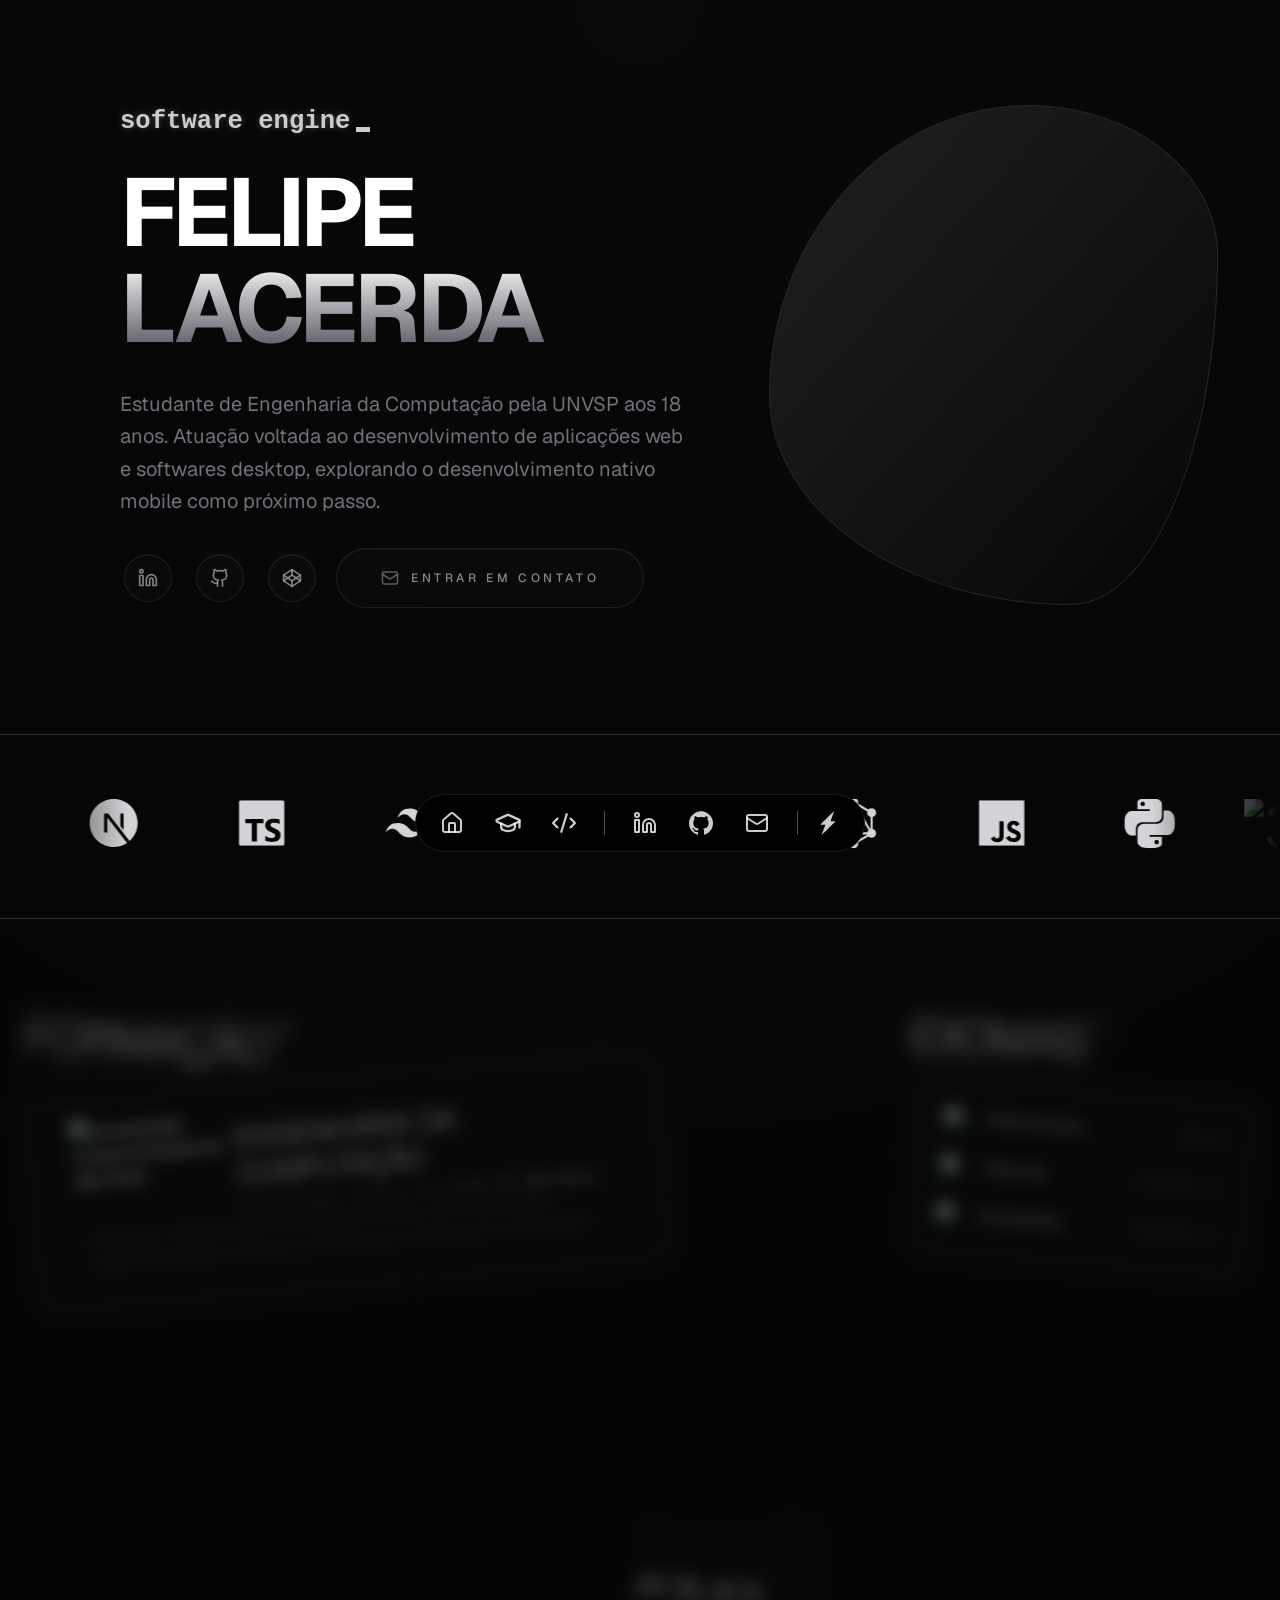
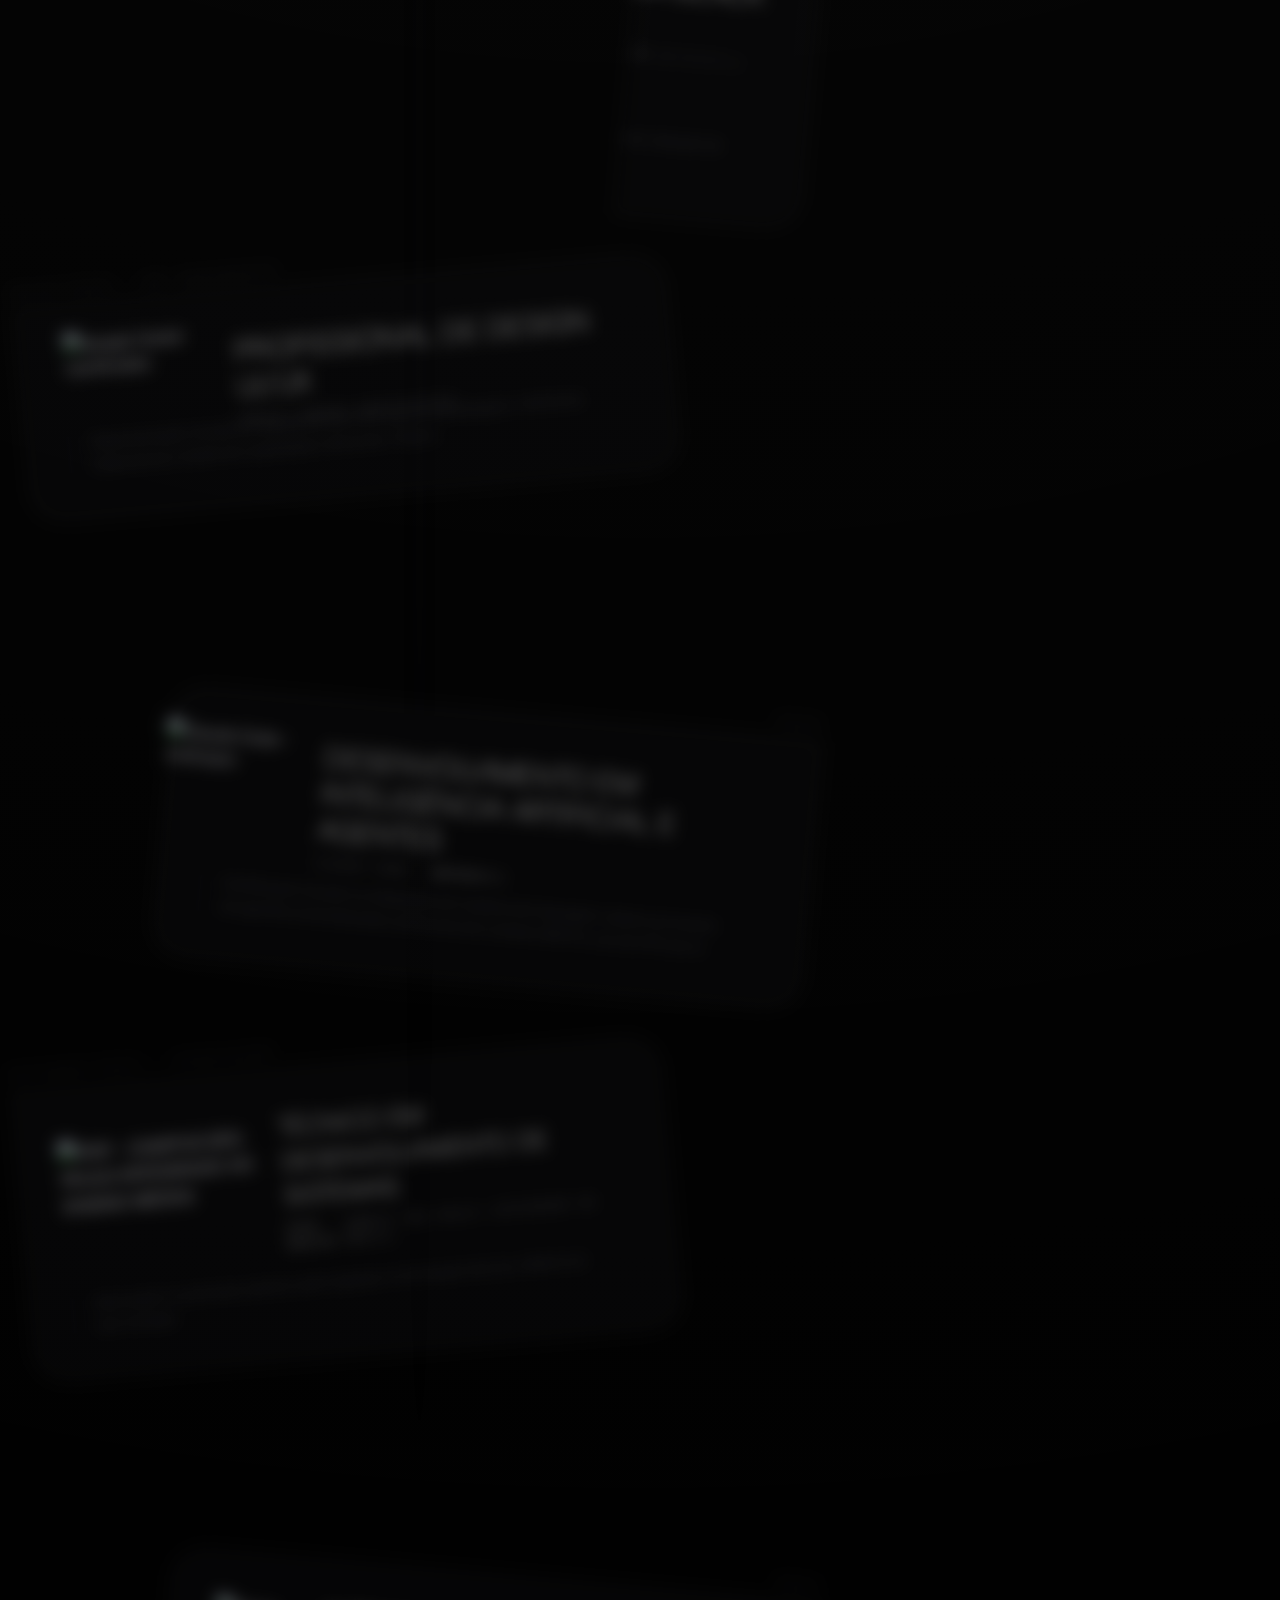
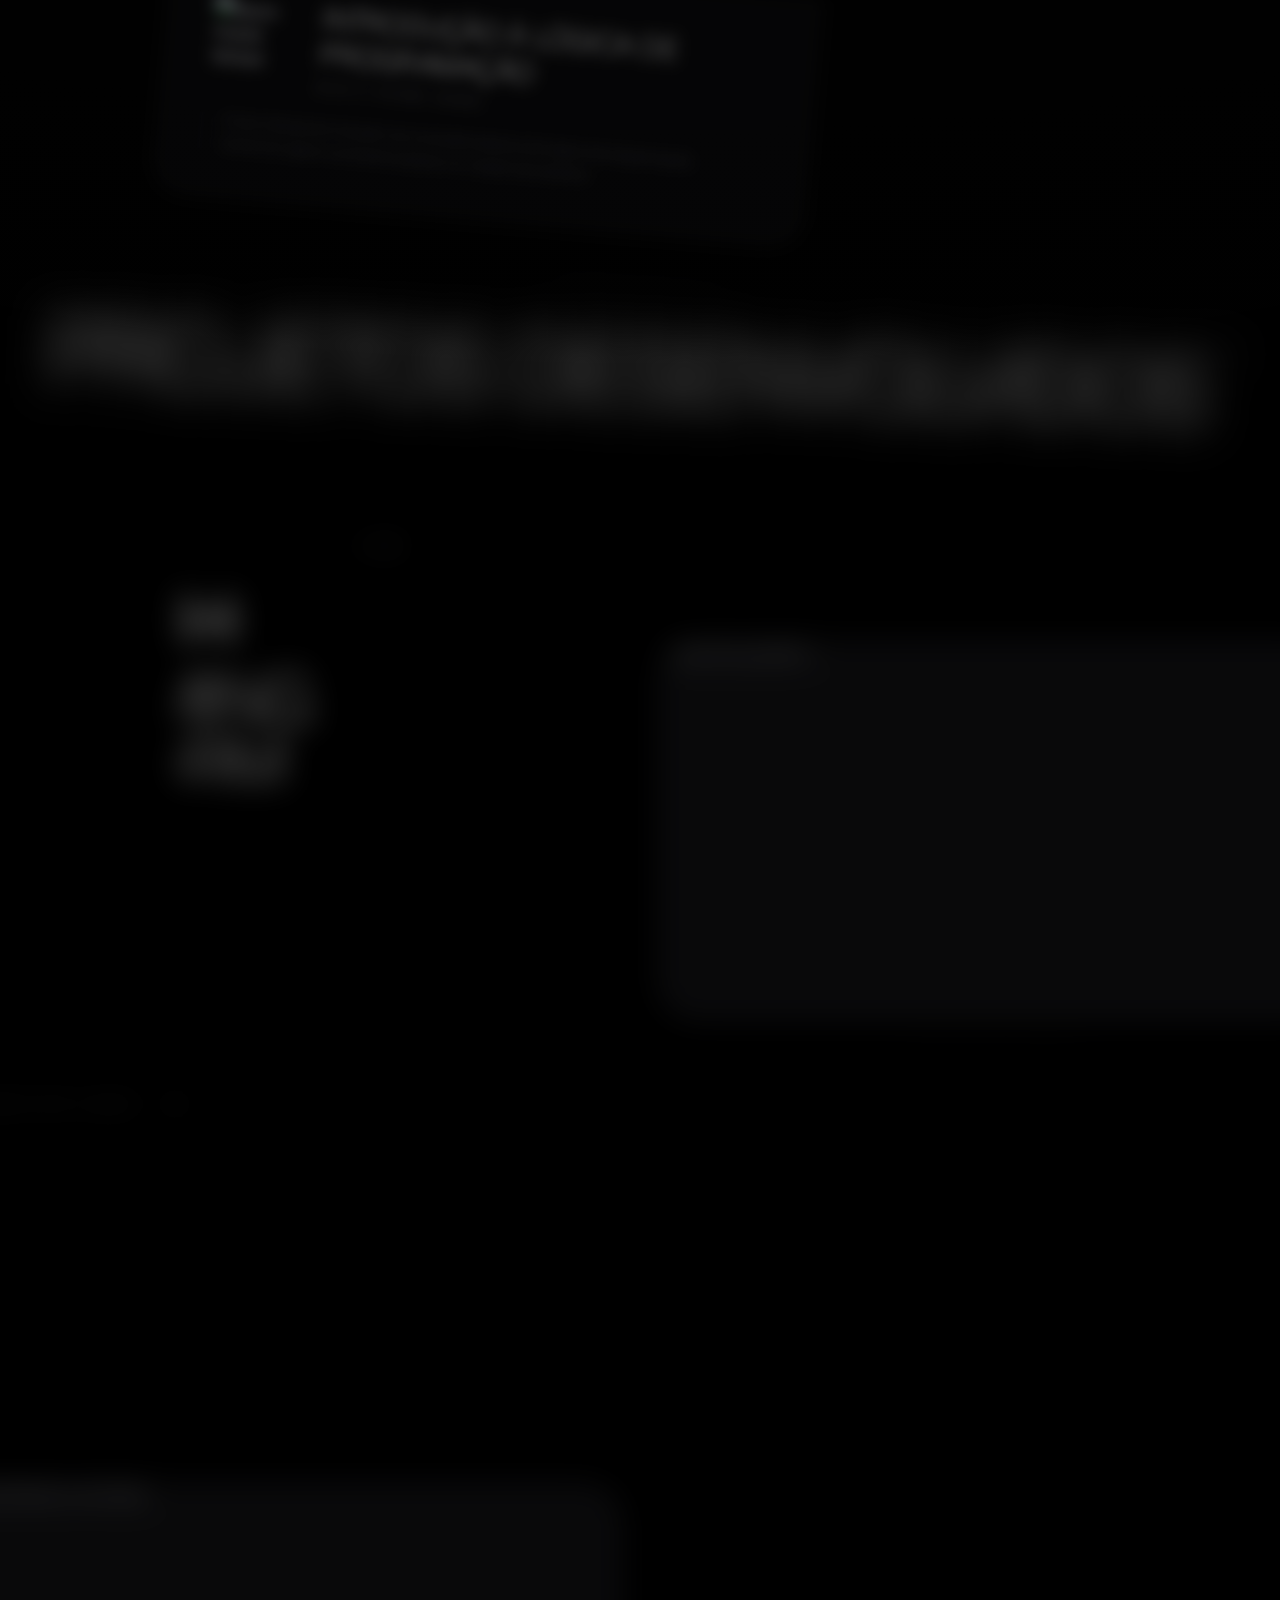
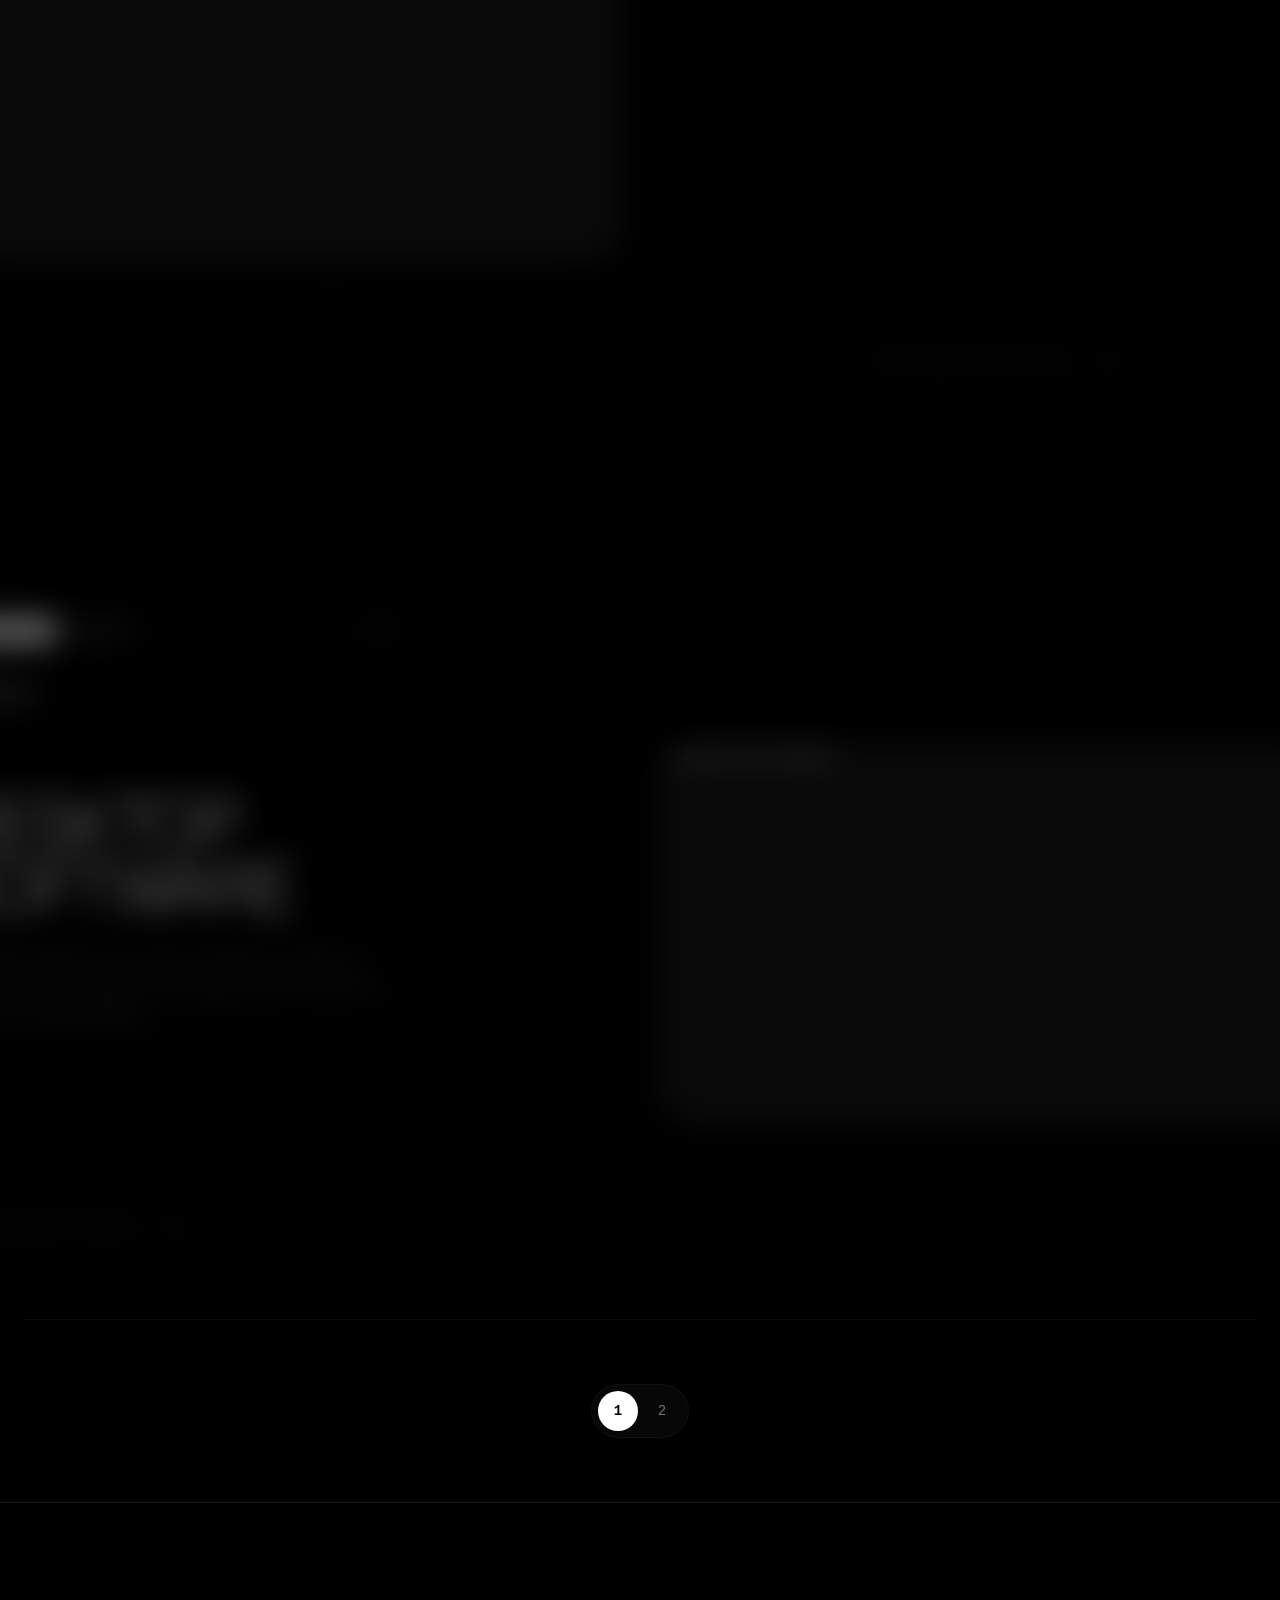
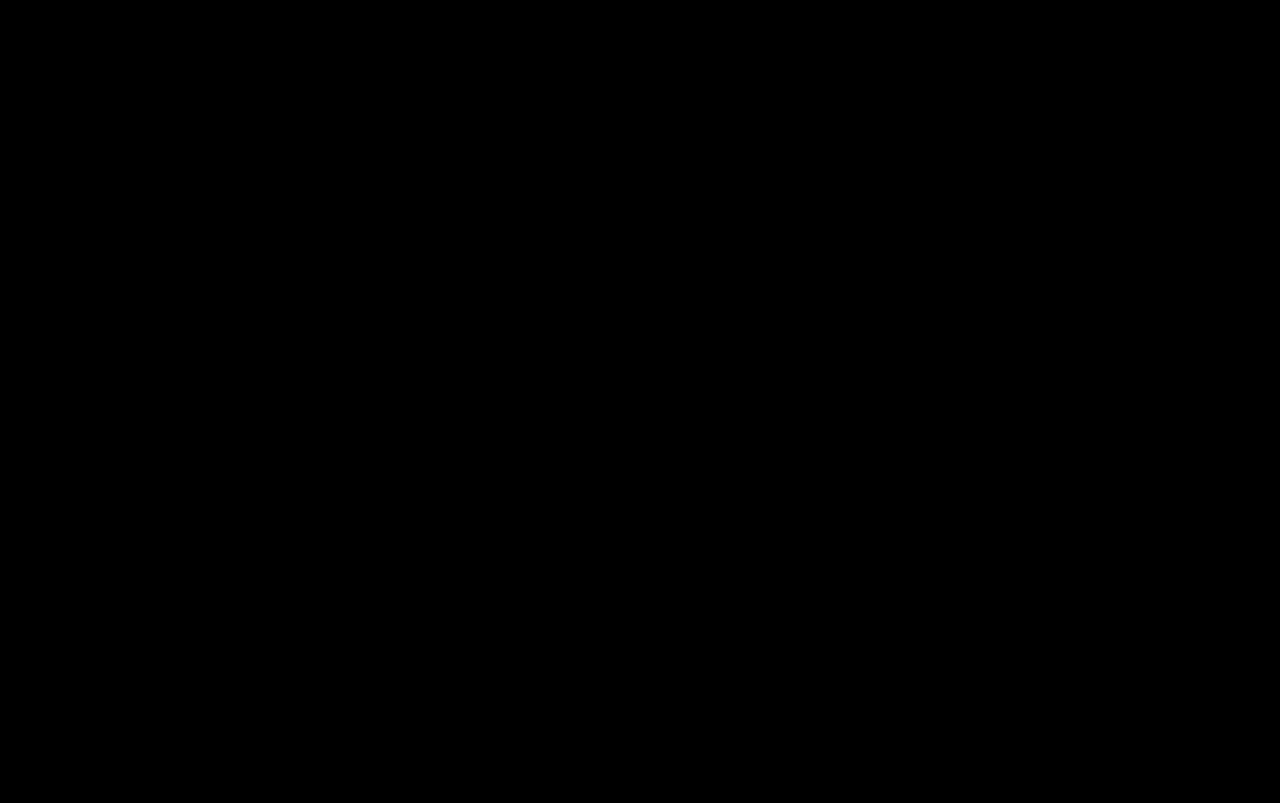
